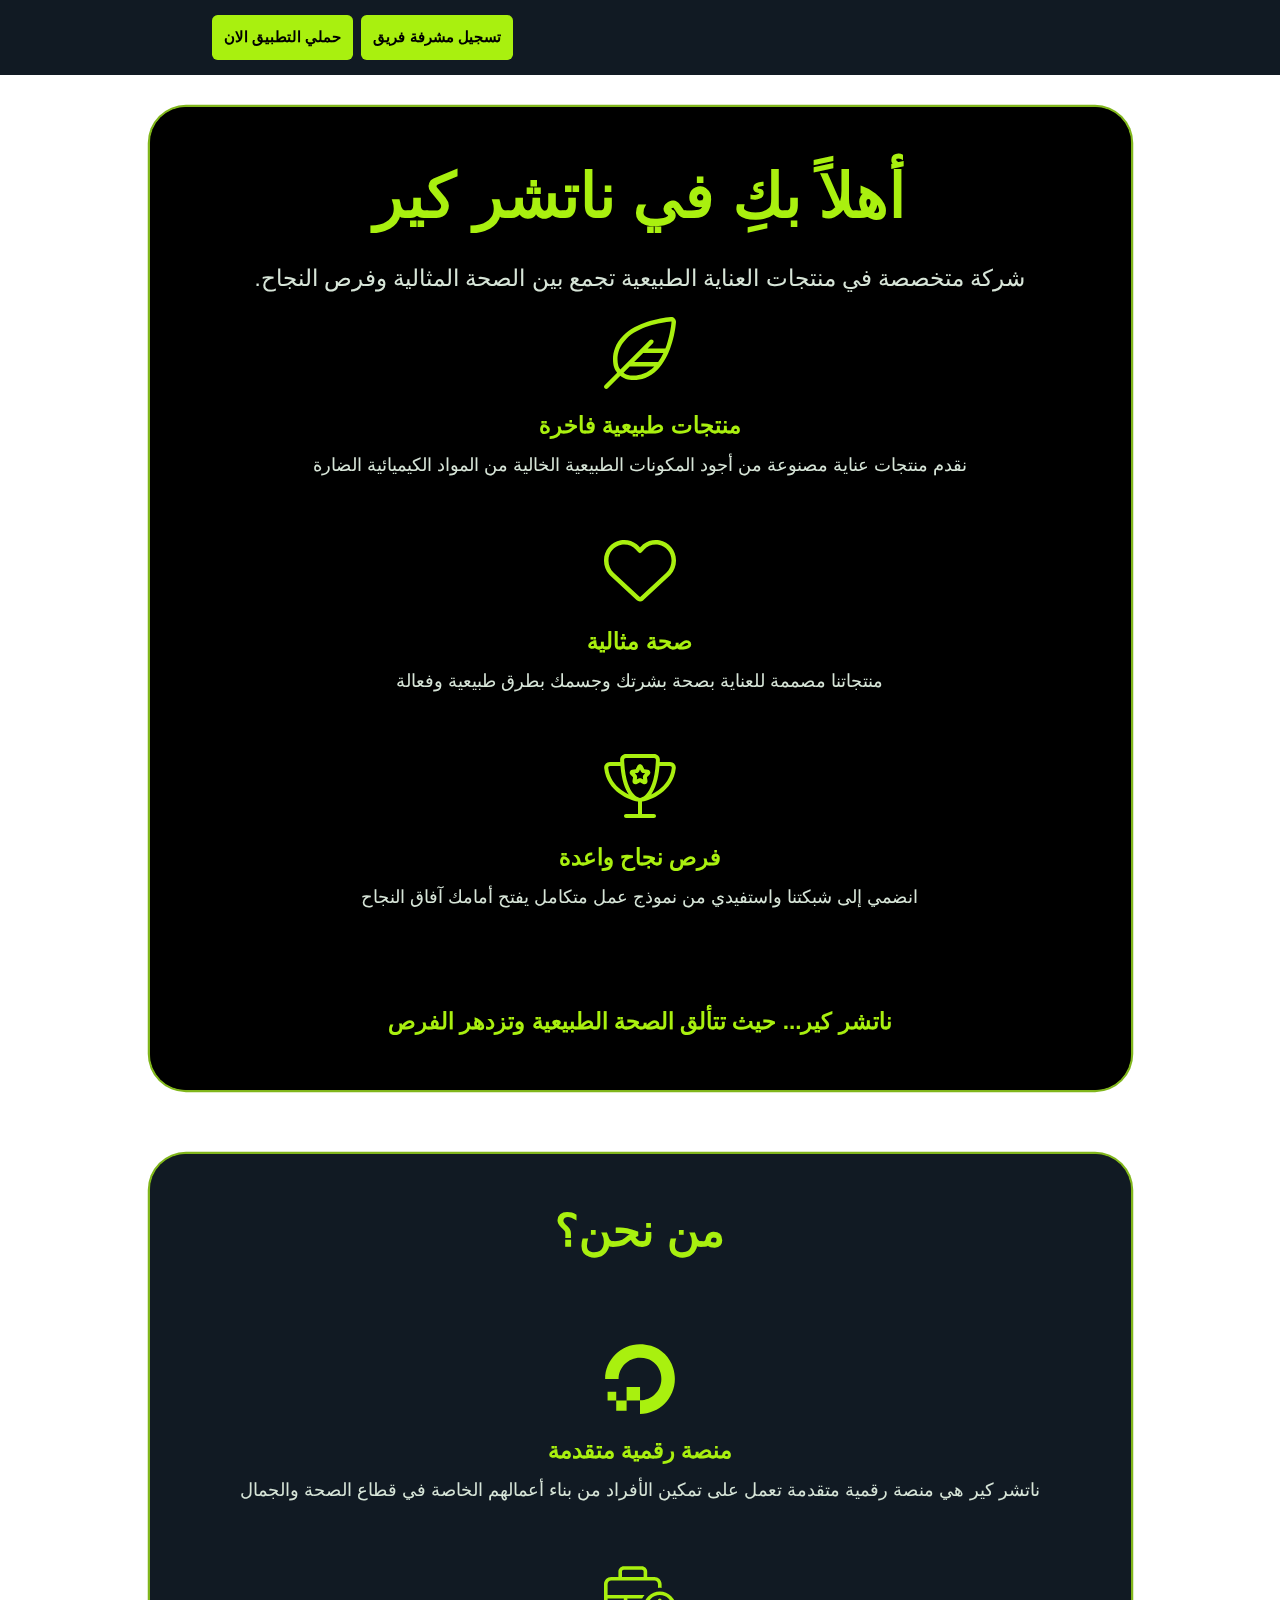
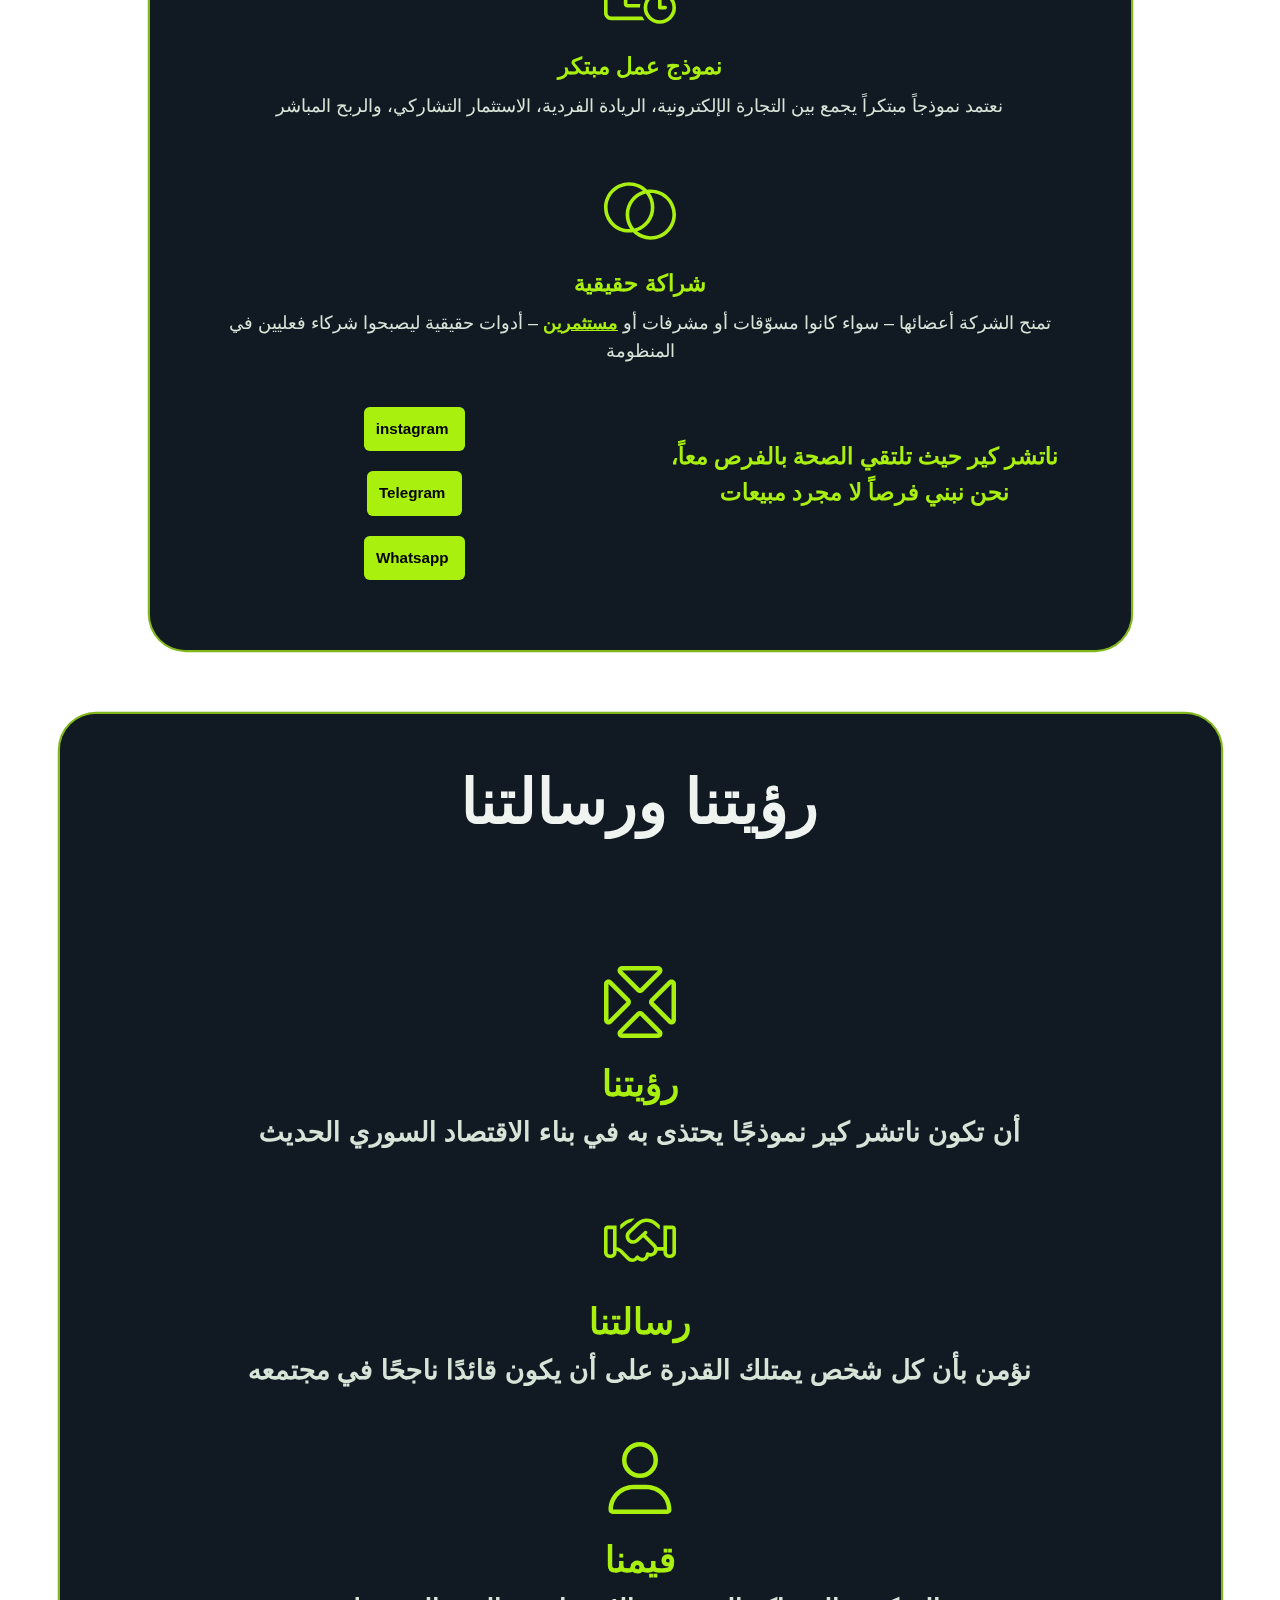
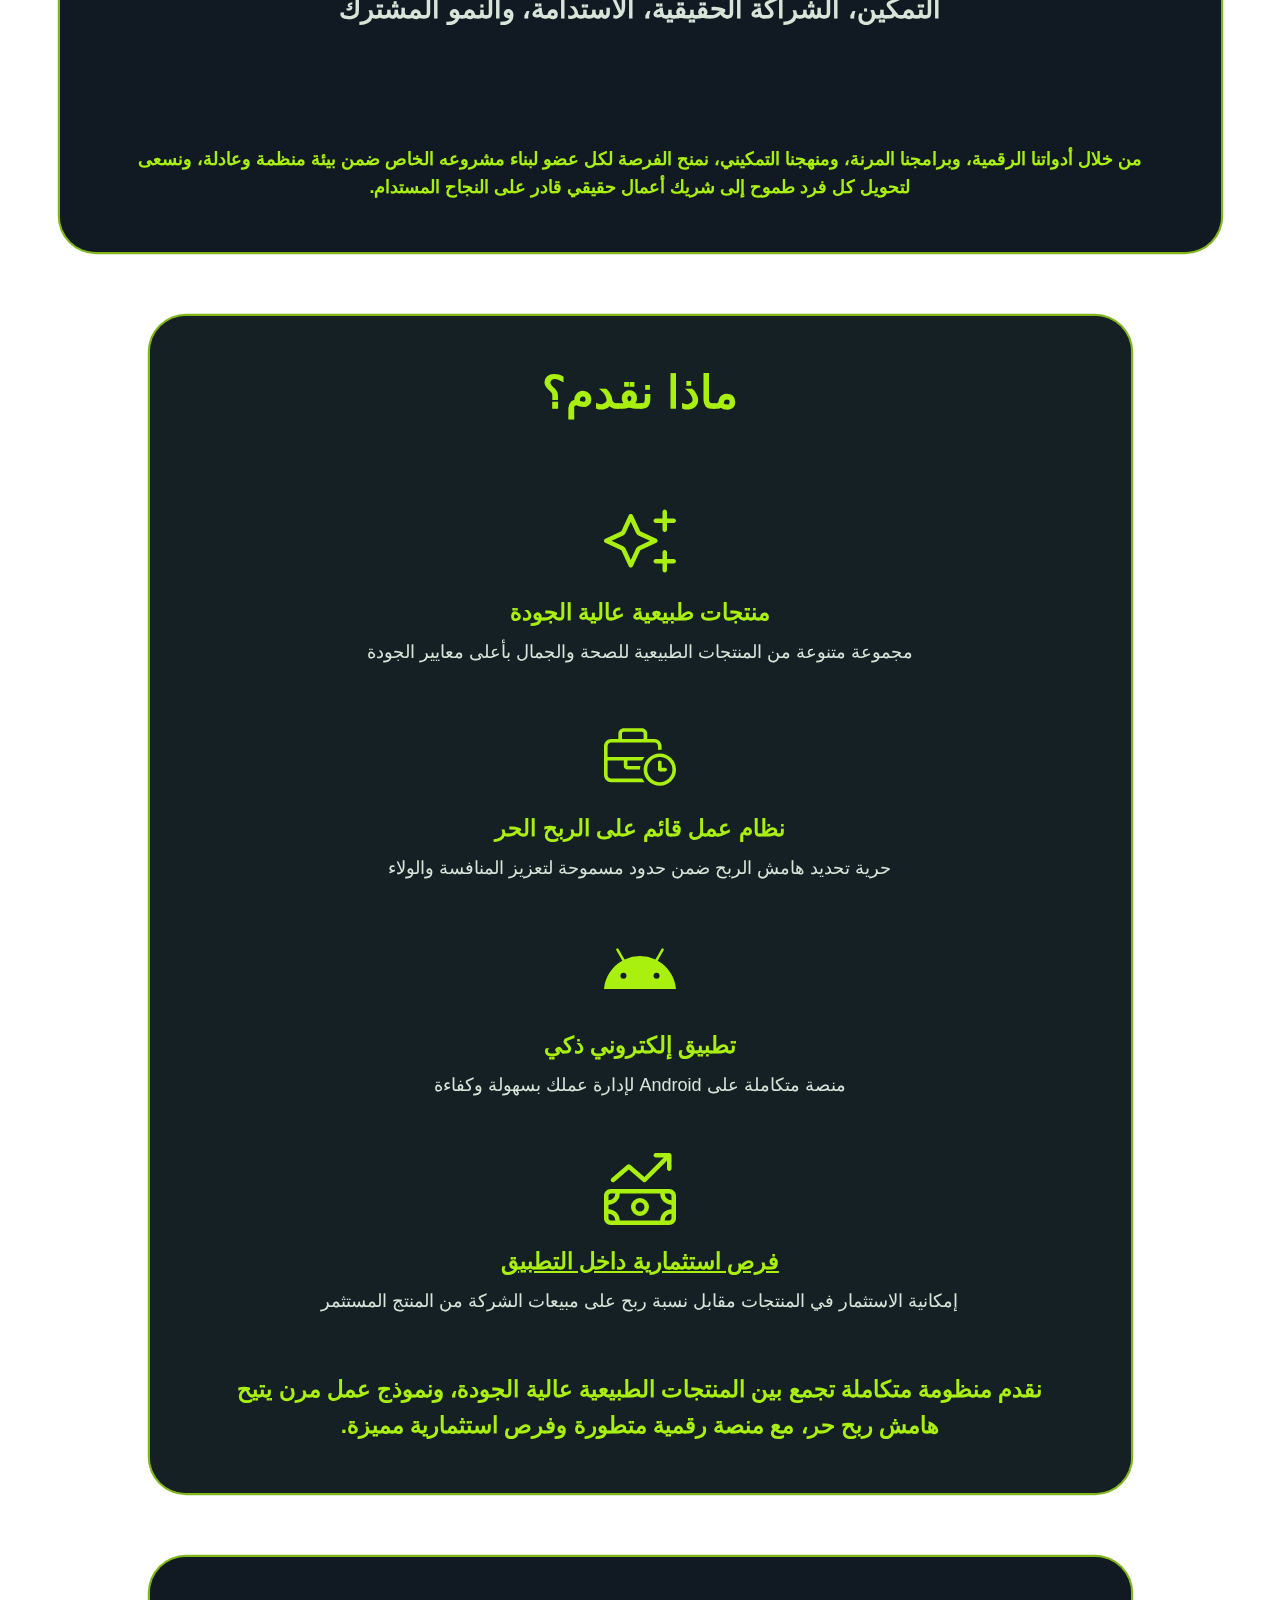
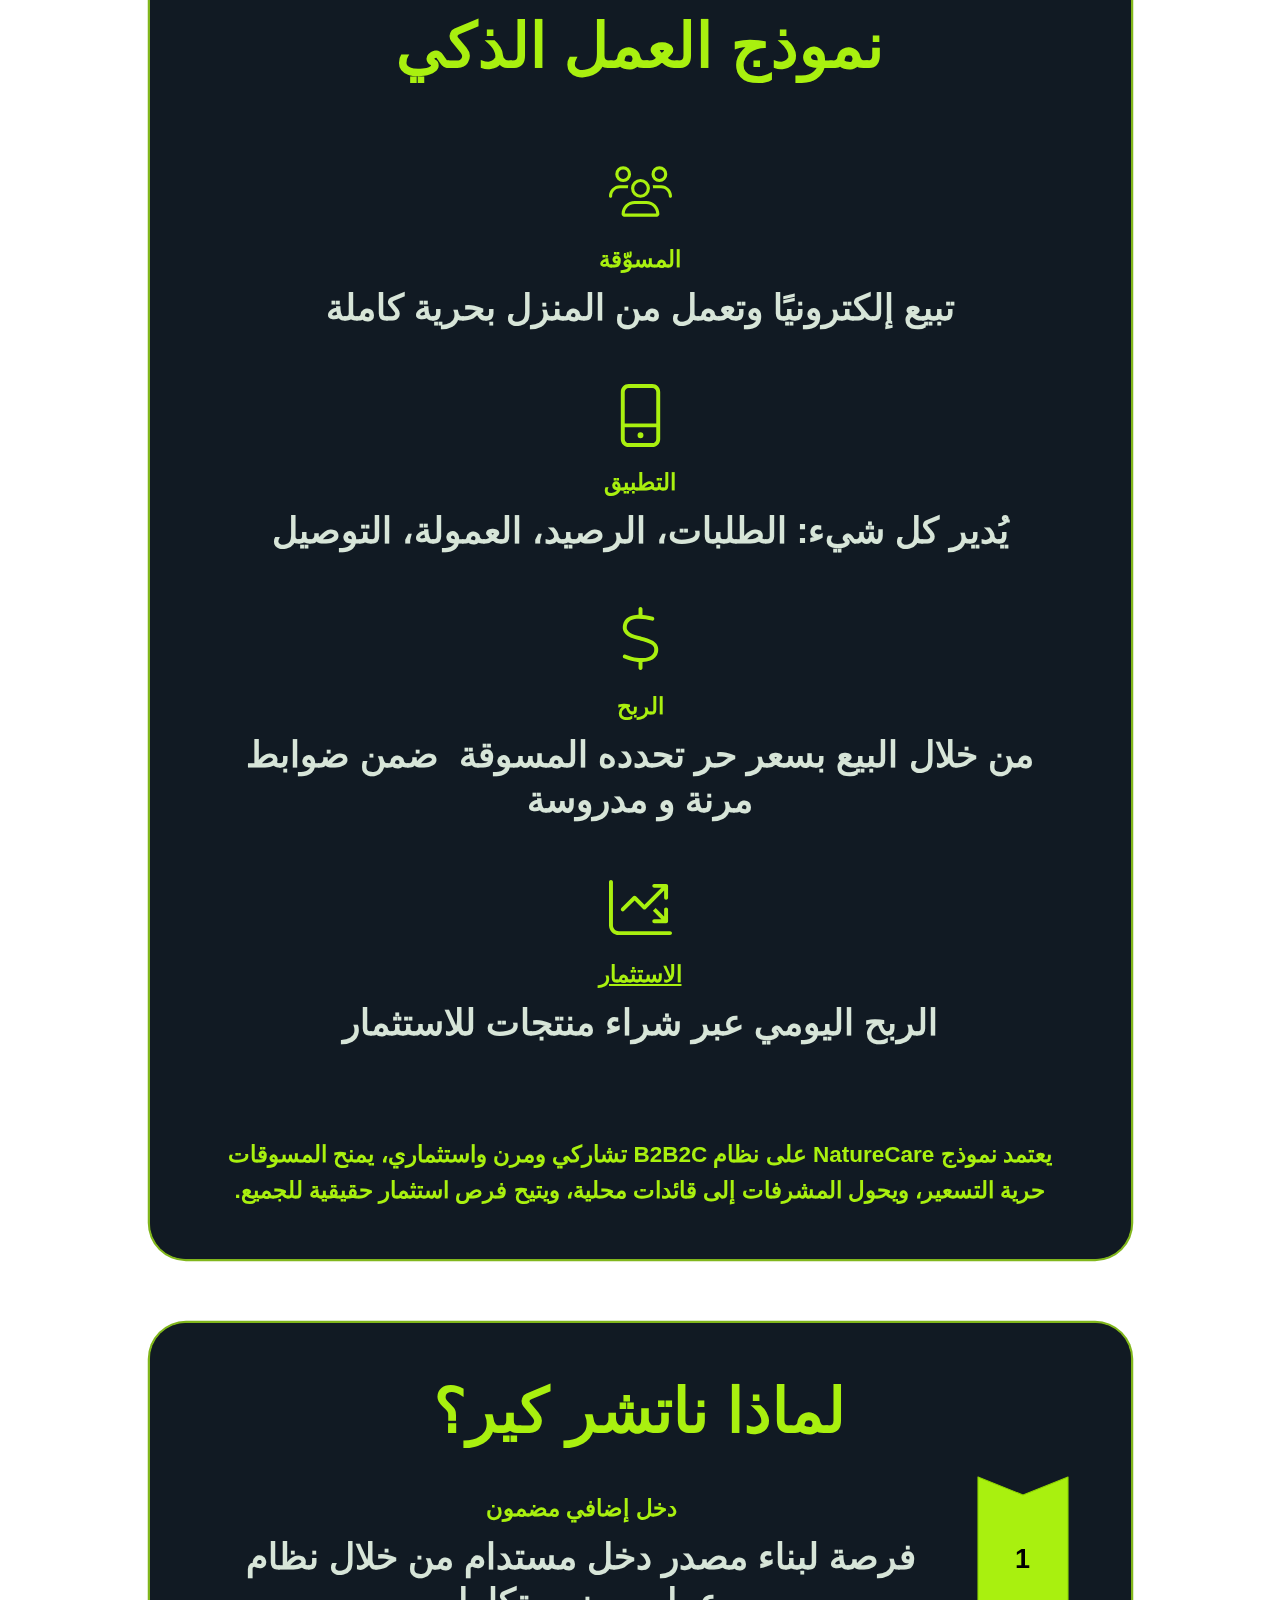
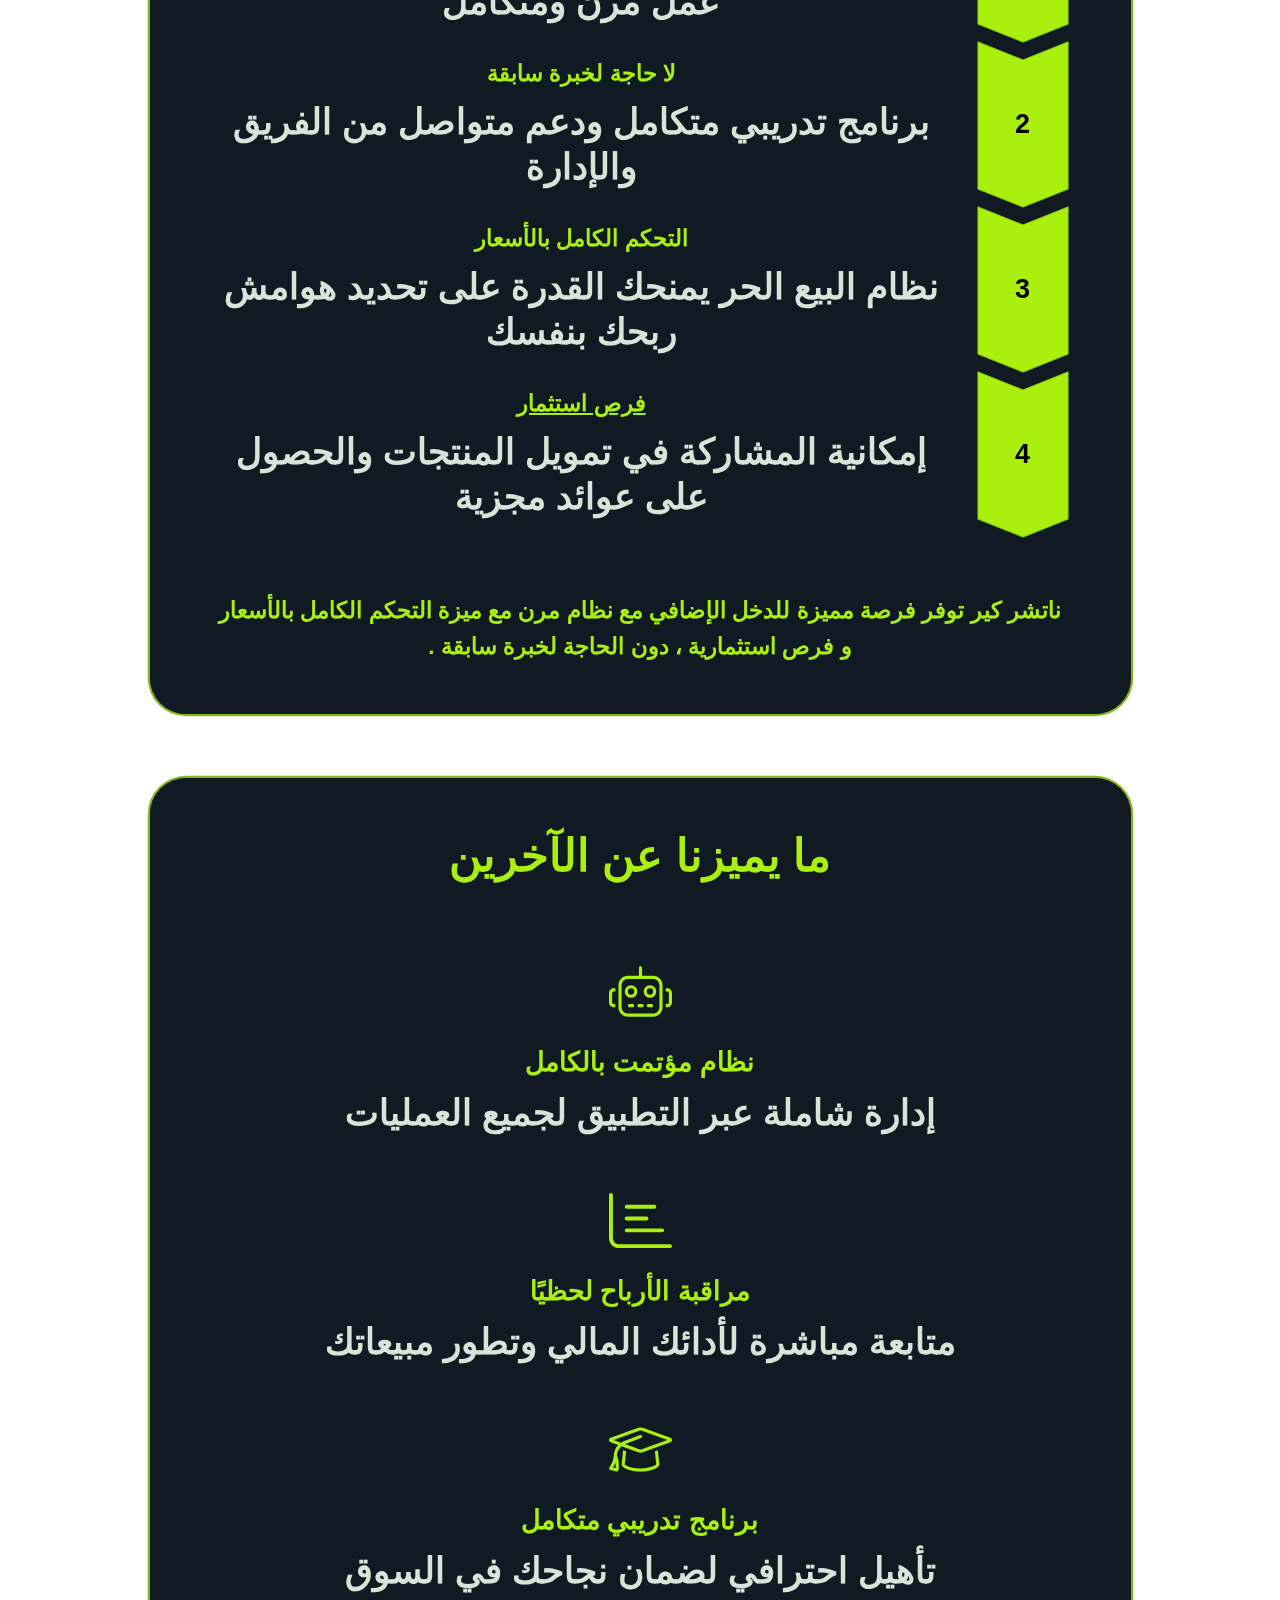
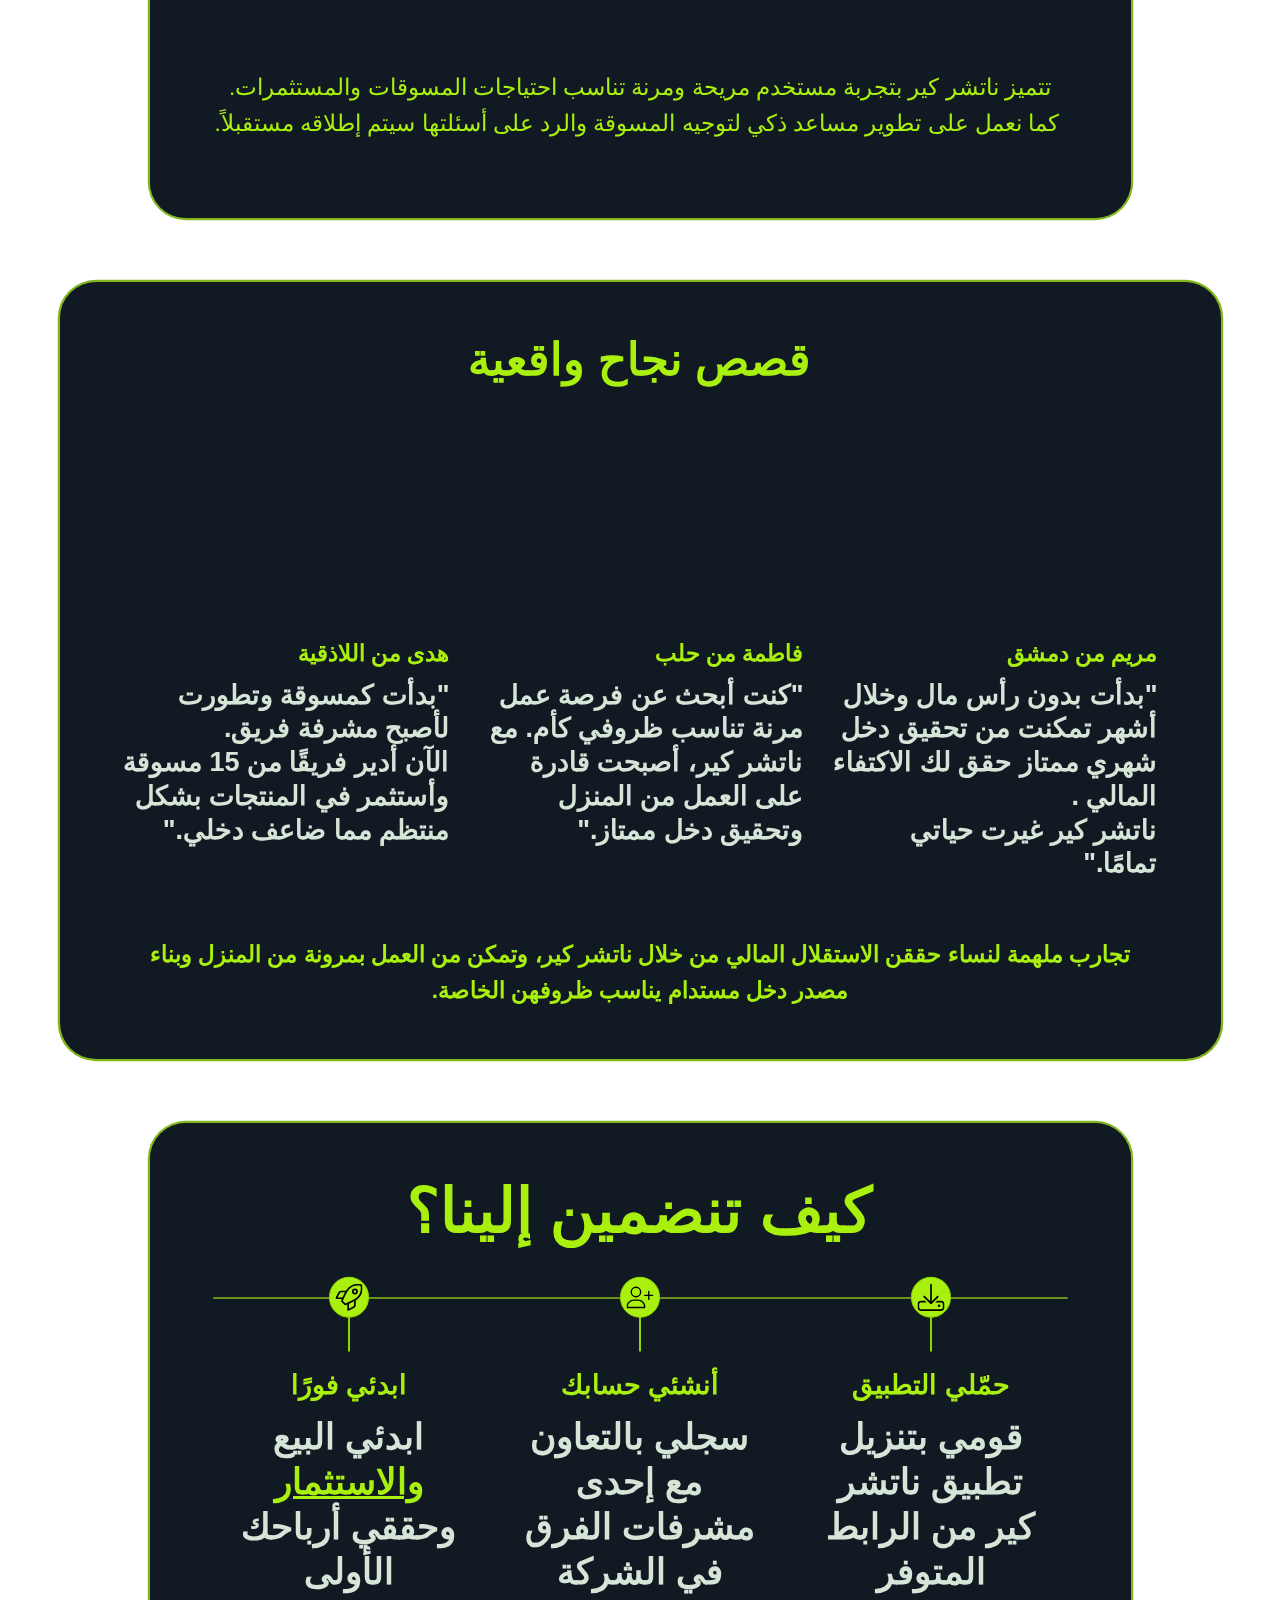
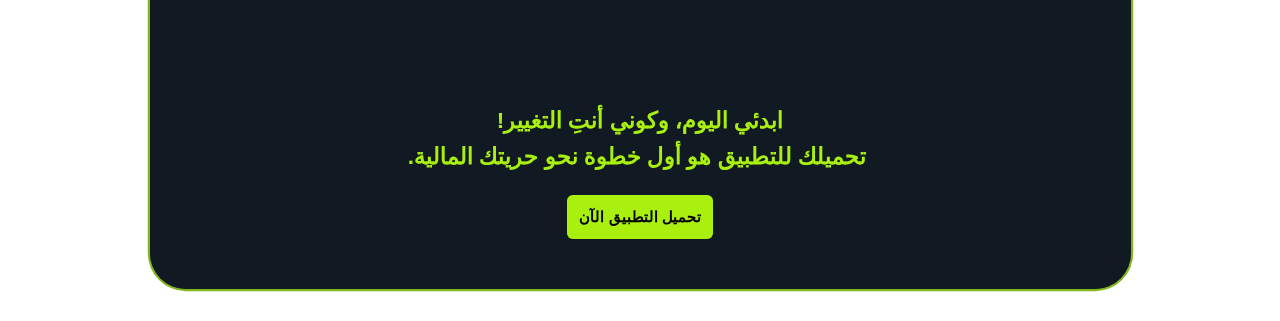
==== index.html @ 77c86c6b "Rename NatureCare_Responsive_Fixed_Final.html to index.html" ====
<!DOCTYPE html>

<!-- saved from url=(0024)https://nature-care.net/ -->
<html data-theme="light" style="--100vh: 100vh; color-scheme: light;"><head><meta content="text/html; charset=utf-8" http-equiv="Content-Type"/><meta content="width=device-width, initial-scale=1.0, maximum-scale=1.0, user-scalable=no" data-next-head="" name="viewport"/><link data-next-head="" href="./NatureCare - ناتشر كير_files/css2" rel="stylesheet"/><title data-next-head="">NatureCare  - ناتشر كير</title><meta content="index, follow" data-next-head="" name="robots"/><meta content="شركة متخصصة في منتجات العناية الطبيعية تجمع بين الصحة المثالية وفرص النجاح.

منتجات طبيعية فاخرة

نقدم منتجات عناية مصنوعة من أجود المكونات الطبيعية الخالية من المواد الكيميائية الضارة

صحة مثالية

منتجاتنا مصممة للعناية بصحة بشرتك وجسمك بطرق طبيعية وفعالة

فرص نجاح واعدة

انضمي إلى شبكتنا واستفيدي " data-next-head="" name="description"/><meta content="NatureCare  - ناتشر كير" data-next-head="" property="og:title"/><meta content="شركة متخصصة في منتجات العناية الطبيعية تجمع بين الصحة المثالية وفرص النجاح.

منتجات طبيعية فاخرة

نقدم منتجات عناية مصنوعة من أجود المكونات الطبيعية الخالية من المواد الكيميائية الضارة

صحة مثالية

منتجاتنا مصممة للعناية بصحة بشرتك وجسمك بطرق طبيعية وفعالة

فرص نجاح واعدة

انضمي إلى شبكتنا واستفيدي " data-next-head="" property="og:description"/><meta content="https://assets.api.gamma.app/sstqb5l8ogpw3cj/screenshots/40uvx90i151ajm7/9gh2bqgytr5b4yb/slide/k7mV3dPpMLEzJG2mvZFbk1BTehk" data-next-head="" property="og:image"/><meta content="NatureCare  - ناتشر كير" data-next-head="" property="twitter:title"/><meta content="شركة متخصصة في منتجات العناية الطبيعية تجمع بين الصحة المثالية وفرص النجاح.

منتجات طبيعية فاخرة

نقدم منتجات عناية مصنوعة من أجود المكونات الطبيعية الخالية من المواد الكيميائية الضارة

صحة مثالية

منتجاتنا مصممة للعناية بصحة بشرتك وجسمك بطرق طبيعية وفعالة

فرص نجاح واعدة

انضمي إلى شبكتنا واستفيدي " data-next-head="" property="twitter:description"/><meta content="https://assets.api.gamma.app/sstqb5l8ogpw3cj/screenshots/40uvx90i151ajm7/9gh2bqgytr5b4yb/slide/k7mV3dPpMLEzJG2mvZFbk1BTehk" data-next-head="" property="twitter:image"/><meta content="website" data-next-head="" property="og:type"/><meta content="summary_large_image" data-next-head="" name="twitter:card"/><link data-next-head="" href="https://cdn.gamma.app/sstqb5l8ogpw3cj/38f01bd3beac475eb8247a4f0121d1c1/original/1742305026982.png" rel="icon"/><link as="style" href="./NatureCare - ناتشر كير_files/7f33d02ee09c7ba7.css" rel="preload"/><link data-n-p="" href="./NatureCare - ناتشر كير_files/7f33d02ee09c7ba7.css" rel="stylesheet"/><link as="style" href="./NatureCare - ناتشر كير_files/c5909dc245a8df8d.css" rel="preload"/><link data-n-p="" href="./NatureCare - ناتشر كير_files/c5909dc245a8df8d.css" rel="stylesheet"/><noscript data-n-css=""></noscript><script defer="" nomodule="" src="./NatureCare - ناتشر كير_files/polyfills-42372ed130431b0a.js"></script><script defer="" src="./NatureCare - ناتشر كير_files/webpack-fe1b329b5da6af5c.js"></script><script defer="" src="./NatureCare - ناتشر كير_files/framework-89ee881bc4e530f4.js"></script><script defer="" src="./NatureCare - ناتشر كير_files/main-14b2affc53fb594b.js"></script><script defer="" src="./NatureCare - ناتشر كير_files/_app-0cba0bcf78ff4771.js"></script><script defer="" src="./NatureCare - ناتشر كير_files/5adc83ef-bcbc74c04583414c.js"></script><script defer="" src="./NatureCare - ناتشر كير_files/93656207-5677d3beff2cb01d.js"></script><script defer="" src="./NatureCare - ناتشر كير_files/69bd6bf3-88c746692a1d8773.js"></script><script defer="" src="./NatureCare - ناتشر كير_files/b4d7d80c-f8183bbf45a2850f.js"></script><script defer="" src="./NatureCare - ناتشر كير_files/ad54e6ef-a6648eb472cd12fa.js"></script><script defer="" src="./NatureCare - ناتشر كير_files/8c469d57-01270d564a0c2de6.js"></script><script defer="" src="./NatureCare - ناتشر كير_files/2edb282b-c727a725ba9cab5d.js"></script><script defer="" src="./NatureCare - ناتشر كير_files/998ccc15-d28324c84824644b.js"></script><script defer="" src="./NatureCare - ناتشر كير_files/b13ba9de-693ee4b2b0cb0b28.js"></script><script defer="" src="./NatureCare - ناتشر كير_files/91bbf309-e4e8e7894fa7581a.js"></script><script defer="" src="./NatureCare - ناتشر كير_files/b155a556-6148ef733345726d.js"></script><script defer="" src="./NatureCare - ناتشر كير_files/d08a6a05-cd94e662b24272fc.js"></script><script defer="" src="./NatureCare - ناتشر كير_files/9b583bcd-e94a9f27afcc219c.js"></script><script defer="" src="./NatureCare - ناتشر كير_files/1035ef44-a82a0e0646431fa5.js"></script><script defer="" src="./NatureCare - ناتشر كير_files/b779bb5e-2c5b28feb2f04471.js"></script><script defer="" src="./NatureCare - ناتشر كير_files/a29ae703-7accb437ac3a87e9.js"></script><script defer="" src="./NatureCare - ناتشر كير_files/4691-9a8af03f63d8a792.js"></script><script defer="" src="./NatureCare - ناتشر كير_files/4710-e19aabb96cf5cb80.js"></script><script defer="" src="./NatureCare - ناتشر كير_files/[docId]-b7d5fd0605b25c56.js"></script><script defer="" src="./NatureCare - ناتشر كير_files/_buildManifest.js"></script><script defer="" src="./NatureCare - ناتشر كير_files/_ssgManifest.js"></script><style data-emotion="css-global zfqb5a animation-1sld7a4 animation-16z1uo4 animation-1sld7a4 animation-16z1uo4 animation-1sld7a4 animation-16z1uo4 animation-1sld7a4 animation-16z1uo4 animation-yjfgth animation-1sld7a4 animation-16z1uo4" data-s="">.card-content{height:100%;outline-width:0px;line-height:var(--line-height-body);letter-spacing:var(--letter-spacing-body);--block-margin:1.125em;--grid-border:1px;--grid-padding:1.22em;}.card-content.is-focused .is-empty [data-placeholder]::after{content:attr(data-placeholder);position:absolute;top:0px;opacity:0.25;pointer-events:none;left:0px;width:100%;color:var(--heading-color);line-clamp:1px;text-overflow:ellipsis;overflow:hidden;box-orient:vertical;word-break:break-all;height:100%;white-space:nowrap;}.card-content.is-focused .is-empty [data-multiline-placeholder]{position:relative;}.card-content.is-focused .is-empty [data-multiline-placeholder]::after{content:attr(data-multiline-placeholder);position:relative;top:0px;opacity:0.25;pointer-events:none;left:0px;width:100%;color:inherit;line-clamp:0;text-overflow:ellipsis;overflow:hidden;box-orient:vertical;word-break:normal;height:100%;white-space:normal;}.card-content.is-focused .is-empty [data-multiline-placeholder] >[data-node-view-content-inner]{position:absolute;width:100%;min-height:1em;}.card-content.is-dark .block-blockquote blockquote{border-left-color:var(--accent-color);}.card-content.is-dark mark.highlight{color:var(--chakra-colors-black);background-color:var(--highlight-color);}.card-content.is-dark mark.highlight[variant="gray"]{background-color:#999999;}.card-content.is-dark mark.highlight[variant="red"]{background-color:#EB5252;}.card-content.is-dark mark.highlight[variant="orange"]{background-color:#DD8404;}.card-content.is-dark mark.highlight[variant="yellow"]{background-color:#CAAD07;}.card-content.is-dark mark.highlight[variant="green"]{background-color:#50BD3D;}.card-content.is-dark mark.highlight[variant="blue"]{background-color:#85BAFA;}.card-content.is-dark mark.highlight[variant="purple"]{background-color:#B1A0F8;}.card-content.is-dark mark.highlight[variant="primary"]{background-color:#856E01;}.card-content.is-dark mark.highlight[variant="secondary"]{background-color:#952222;}.card-content.is-dark mark.highlight[variant="tertiary"]{background-color:#257D04;}.card-content.is-dark span.textColor{color:var(--text-color, var(--body-color));}.card-content.is-dark span.textColor[variant="gray"]{--text-color:#AFAFAF;}.card-content.is-dark span.textColor[variant="red"]{--text-color:#EF8784;}.card-content.is-dark span.textColor[variant="orange"]{--text-color:#F5C274;}.card-content.is-dark span.textColor[variant="yellow"]{--text-color:#F5F380;}.card-content.is-dark span.textColor[variant="green"]{--text-color:#8CE29F;}.card-content.is-dark span.textColor[variant="blue"]{--text-color:#8DD4FB;}.card-content.is-dark span.textColor[variant="purple"]{--text-color:#A08CF8;}.card-content.is-dark .block-numbered[data-text-color="gray"] li::before{--list-marker-text-color:#AFAFAF;}.card-content.is-dark .block-numbered[data-text-color="red"] li::before{--list-marker-text-color:#EF8784;}.card-content.is-dark .block-numbered[data-text-color="orange"] li::before{--list-marker-text-color:#F5C274;}.card-content.is-dark .block-numbered[data-text-color="yellow"] li::before{--list-marker-text-color:#F5F380;}.card-content.is-dark .block-numbered[data-text-color="green"] li::before{--list-marker-text-color:#8CE29F;}.card-content.is-dark .block-numbered[data-text-color="blue"] li::before{--list-marker-text-color:#8DD4FB;}.card-content.is-dark .block-numbered[data-text-color="purple"] li::before{--list-marker-text-color:#A08CF8;}.card-content.is-dark .block-numbered li::before{color:var(--list-marker-text-color, var(--body-color));}.card-content.is-dark .block-bullet[data-text-color="gray"] li::marker{--list-marker-text-color:#AFAFAF;}.card-content.is-dark .block-bullet[data-text-color="red"] li::marker{--list-marker-text-color:#EF8784;}.card-content.is-dark .block-bullet[data-text-color="orange"] li::marker{--list-marker-text-color:#F5C274;}.card-content.is-dark .block-bullet[data-text-color="yellow"] li::marker{--list-marker-text-color:#F5F380;}.card-content.is-dark .block-bullet[data-text-color="green"] li::marker{--list-marker-text-color:#8CE29F;}.card-content.is-dark .block-bullet[data-text-color="blue"] li::marker{--list-marker-text-color:#8DD4FB;}.card-content.is-dark .block-bullet[data-text-color="purple"] li::marker{--list-marker-text-color:#A08CF8;}.card-content.is-dark .block-bullet li::marker{color:var(--list-marker-text-color, var(--body-color));}.card-content .block-card.expandable-node-selected .expandable-selected{-webkit-animation:animation-16z1uo4 3000ms ease-in-out forwards;animation:animation-16z1uo4 3000ms ease-in-out forwards;}.card-content .block-card.expandable-node-reset .expandable-selected{-webkit-animation:animation-1sld7a4;animation:animation-1sld7a4;}.card-content .block{margin-top:var(--block-margin);margin-bottom:var(--block-margin);font-family:var(--body-font);font-weight:var(--body-font-weight);color:var(--body-color);}.card-content.is-nested{display:grid;-webkit-animation:animation-yjfgth 225ms ease-out forwards;animation:animation-yjfgth 225ms ease-out forwards;}.card-content.is-full-width .block.is-full-width{width:var(--full-width);position:relative;left:50%;-webkit-transform:translateX(-50%);-moz-transform:translateX(-50%);-ms-transform:translateX(-50%);transform:translateX(-50%);}.card-content [data-node-view-content-inner="cardLayoutItem"] >.first-block,.card-content [data-node-view-content-inner="card"] >.first-block{margin-top:0em;}.card-content [data-node-view-content-inner="cardLayoutItem"] >.last-block,.card-content [data-node-view-content-inner="card"] >.last-block{margin-bottom:0em;}.card-content a.link{color:var(--text-color, var(--link-color));cursor:pointer;font-weight:var(--chakra-fontWeights-bold);-webkit-text-decoration:underline;text-decoration:underline;}.card-content a.link[href=""]{text-decoration-style:dashed;}.card-content a.link:hover{color:var(--text-color, var(--link-color-hover));}.card-content a.link:active{color:var(--text-color, var(--link-color-hover));}.card-content .block-toggle.expandable-node-selected .toggle{-webkit-animation:animation-16z1uo4 3000ms ease-in-out forwards;animation:animation-16z1uo4 3000ms ease-in-out forwards;}.card-content .block-toggle.expandable-node-reset .toggle{-webkit-animation:animation-1sld7a4;animation:animation-1sld7a4;}.card-content .block-toggle [data-open="false"] [data-node-view-content-inner="toggle"] >:not(:first-child){display:none;}.card-content mark.highlight{color:var(--chakra-colors-black);--link-color:black;background-color:var(--highlight-color);border-radius:0.125em;-webkit-padding-start:.05em;padding-inline-start:.05em;-webkit-padding-end:.05em;padding-inline-end:.05em;-webkit-margin-start:-.05em;margin-inline-start:-.05em;-webkit-margin-end:-.05em;margin-inline-end:-.05em;-webkit-box-decoration-break:clone;box-decoration-break:clone;}.card-content mark.highlight[variant="gray"]{background-color:#D6D6D6;}.card-content mark.highlight[variant="red"]{background-color:#FFBDBD;}.card-content mark.highlight[variant="orange"]{background-color:#F8CB96;}.card-content mark.highlight[variant="yellow"]{background-color:#FBEB8F;}.card-content mark.highlight[variant="green"]{background-color:#C9FDCB;}.card-content mark.highlight[variant="blue"]{background-color:#D1E5FD;}.card-content mark.highlight[variant="purple"]{background-color:#D5CCFB;}.card-content mark.highlight[variant="primary"]{background-color:#FFD300;}.card-content mark.highlight[variant="secondary"]{background-color:#FF7979;}.card-content mark.highlight[variant="tertiary"]{background-color:#A9FF8B;}.card-content span.textColor{color:var(--text-color, var(--body-color));}.card-content span.textColor[variant="gray"]{--text-color:#7A7A7A;}.card-content span.textColor[variant="red"]{--text-color:#EB0000;}.card-content span.textColor[variant="orange"]{--text-color:#BD6F00;}.card-content span.textColor[variant="yellow"]{--text-color:#B29500;}.card-content span.textColor[variant="green"]{--text-color:#008545;}.card-content span.textColor[variant="blue"]{--text-color:#006ED6;}.card-content span.textColor[variant="purple"]{--text-color:#7B57FF;}.card-content .block-numbered[data-text-color="gray"] li::before{--list-marker-text-color:#7A7A7A;}.card-content .block-numbered[data-text-color="red"] li::before{--list-marker-text-color:#EB0000;}.card-content .block-numbered[data-text-color="orange"] li::before{--list-marker-text-color:#BD6F00;}.card-content .block-numbered[data-text-color="yellow"] li::before{--list-marker-text-color:#B29500;}.card-content .block-numbered[data-text-color="green"] li::before{--list-marker-text-color:#008545;}.card-content .block-numbered[data-text-color="blue"] li::before{--list-marker-text-color:#006ED6;}.card-content .block-numbered[data-text-color="purple"] li::before{--list-marker-text-color:#7B57FF;}.card-content .block-numbered li::before{color:var(--list-marker-text-color, var(--body-color));}.card-content .block-bullet[data-text-color="gray"] li::marker{--list-marker-text-color:#7A7A7A;}.card-content .block-bullet[data-text-color="red"] li::marker{--list-marker-text-color:#EB0000;}.card-content .block-bullet[data-text-color="orange"] li::marker{--list-marker-text-color:#BD6F00;}.card-content .block-bullet[data-text-color="yellow"] li::marker{--list-marker-text-color:#B29500;}.card-content .block-bullet[data-text-color="green"] li::marker{--list-marker-text-color:#008545;}.card-content .block-bullet[data-text-color="blue"] li::marker{--list-marker-text-color:#006ED6;}.card-content .block-bullet[data-text-color="purple"] li::marker{--list-marker-text-color:#7B57FF;}.card-content .block-bullet li::marker{color:var(--list-marker-text-color, var(--body-color));}.card-content .block-bullet,.card-content .block-numbered,.card-content .block-todo{margin:0px;margin-bottom:0.35em;text-align:start;}.card-content .block-bullet.first-block,.card-content .block-numbered.first-block,.card-content .block-todo.first-block{margin-top:0.35em;}.card-content ol.block-numbered{list-style:none;}.card-content .block-todo{list-style:none;}.card-content .block-todo label.chakra-checkbox{pointer-events:none;}.card-content .block-todo label.chakra-checkbox .chakra-checkbox__control{pointer-events:auto;width:1em;height:1em;top:0.3em;position:relative;border-radius:var(--box-border-radius);border-color:var(--link-color);border-width:0.125em;}.card-content .block-todo label.chakra-checkbox .chakra-checkbox__control[data-checked]{background-color:var(--link-color);color:var(--body-color-inverted);}.card-content .block-todo label.chakra-checkbox .chakra-checkbox__control svg{font-size:0.5em;}.card-content .block-bullet li,.card-content .block-todo li{position:relative;}.card-content ol.block-numbered[indent="0"] li[data-node-view-content]{-webkit-margin-start:calc(1 * 1.6em);margin-inline-start:calc(1 * 1.6em);position:relative;}.card-content ol.block-numbered[indent="0"] li[data-node-view-content]::before{position:absolute;inset-inline-start:-1.6em;content:attr(data-list-counter) ".";}.card-content ol.block-numbered[indent="1"] li[data-node-view-content]{-webkit-margin-start:calc(2 * 1.6em);margin-inline-start:calc(2 * 1.6em);position:relative;}.card-content ol.block-numbered[indent="1"] li[data-node-view-content]::before{position:absolute;inset-inline-start:-1.6em;content:attr(data-list-counter) ".";}.card-content ol.block-numbered[indent="2"] li[data-node-view-content]{-webkit-margin-start:calc(3 * 1.6em);margin-inline-start:calc(3 * 1.6em);position:relative;}.card-content ol.block-numbered[indent="2"] li[data-node-view-content]::before{position:absolute;inset-inline-start:-1.6em;content:attr(data-list-counter) ".";}.card-content ol.block-numbered[indent="3"] li[data-node-view-content]{-webkit-margin-start:calc(4 * 1.6em);margin-inline-start:calc(4 * 1.6em);position:relative;}.card-content ol.block-numbered[indent="3"] li[data-node-view-content]::before{position:absolute;inset-inline-start:-1.6em;content:attr(data-list-counter) ".";}.card-content ol.block-numbered[indent="4"] li[data-node-view-content]{-webkit-margin-start:calc(5 * 1.6em);margin-inline-start:calc(5 * 1.6em);position:relative;}.card-content ol.block-numbered[indent="4"] li[data-node-view-content]::before{position:absolute;inset-inline-start:-1.6em;content:attr(data-list-counter) ".";}.card-content ol.block-numbered[indent="5"] li[data-node-view-content]{-webkit-margin-start:calc(6 * 1.6em);margin-inline-start:calc(6 * 1.6em);position:relative;}.card-content ol.block-numbered[indent="5"] li[data-node-view-content]::before{position:absolute;inset-inline-start:-1.6em;content:attr(data-list-counter) ".";}.card-content ol.block-numbered[indent="6"] li[data-node-view-content]{-webkit-margin-start:calc(7 * 1.6em);margin-inline-start:calc(7 * 1.6em);position:relative;}.card-content ol.block-numbered[indent="6"] li[data-node-view-content]::before{position:absolute;inset-inline-start:-1.6em;content:attr(data-list-counter) ".";}.card-content ol.block-numbered[indent="7"] li[data-node-view-content]{-webkit-margin-start:calc(8 * 1.6em);margin-inline-start:calc(8 * 1.6em);position:relative;}.card-content ol.block-numbered[indent="7"] li[data-node-view-content]::before{position:absolute;inset-inline-start:-1.6em;content:attr(data-list-counter) ".";}.card-content ol.block-numbered[indent="8"] li[data-node-view-content]{-webkit-margin-start:calc(9 * 1.6em);margin-inline-start:calc(9 * 1.6em);position:relative;}.card-content ol.block-numbered[indent="8"] li[data-node-view-content]::before{position:absolute;inset-inline-start:-1.6em;content:attr(data-list-counter) ".";}.card-content ul.block-bullet[indent="0"] li[data-node-view-content]{list-style:disc;-webkit-padding-start:0.4em;padding-inline-start:0.4em;-webkit-margin-start:calc(1 * 1.6em - 0.4em);margin-inline-start:calc(1 * 1.6em - 0.4em);}.card-content ul.block-bullet[indent="0"] li[data-node-view-content]::after{-webkit-padding-start:0.4em;padding-inline-start:0.4em;}.card-content ul.block-todo[indent="0"] li.todo{-webkit-margin-start:calc(1 * 1.6em);margin-inline-start:calc(1 * 1.6em);list-style:none;}.card-content ul.block-todo[indent="0"] .chakra-checkbox__control{inset-inline-start:-1.6em;}.card-content ul.block-bullet[indent="1"] li[data-node-view-content]{list-style:circle;-webkit-padding-start:0.4em;padding-inline-start:0.4em;-webkit-margin-start:calc(2 * 1.6em - 0.4em);margin-inline-start:calc(2 * 1.6em - 0.4em);}.card-content ul.block-bullet[indent="1"] li[data-node-view-content]::after{-webkit-padding-start:0.4em;padding-inline-start:0.4em;}.card-content ul.block-todo[indent="1"] li.todo{-webkit-margin-start:calc(2 * 1.6em);margin-inline-start:calc(2 * 1.6em);list-style:none;}.card-content ul.block-todo[indent="1"] .chakra-checkbox__control{inset-inline-start:-1.6em;}.card-content ul.block-bullet[indent="2"] li[data-node-view-content]{list-style:square;-webkit-padding-start:0.4em;padding-inline-start:0.4em;-webkit-margin-start:calc(3 * 1.6em - 0.4em);margin-inline-start:calc(3 * 1.6em - 0.4em);}.card-content ul.block-bullet[indent="2"] li[data-node-view-content]::after{-webkit-padding-start:0.4em;padding-inline-start:0.4em;}.card-content ul.block-todo[indent="2"] li.todo{-webkit-margin-start:calc(3 * 1.6em);margin-inline-start:calc(3 * 1.6em);list-style:none;}.card-content ul.block-todo[indent="2"] .chakra-checkbox__control{inset-inline-start:-1.6em;}.card-content ul.block-bullet[indent="3"] li[data-node-view-content]{list-style:disc;-webkit-padding-start:0.4em;padding-inline-start:0.4em;-webkit-margin-start:calc(4 * 1.6em - 0.4em);margin-inline-start:calc(4 * 1.6em - 0.4em);}.card-content ul.block-bullet[indent="3"] li[data-node-view-content]::after{-webkit-padding-start:0.4em;padding-inline-start:0.4em;}.card-content ul.block-todo[indent="3"] li.todo{-webkit-margin-start:calc(4 * 1.6em);margin-inline-start:calc(4 * 1.6em);list-style:none;}.card-content ul.block-todo[indent="3"] .chakra-checkbox__control{inset-inline-start:-1.6em;}.card-content ul.block-bullet[indent="4"] li[data-node-view-content]{list-style:circle;-webkit-padding-start:0.4em;padding-inline-start:0.4em;-webkit-margin-start:calc(5 * 1.6em - 0.4em);margin-inline-start:calc(5 * 1.6em - 0.4em);}.card-content ul.block-bullet[indent="4"] li[data-node-view-content]::after{-webkit-padding-start:0.4em;padding-inline-start:0.4em;}.card-content ul.block-todo[indent="4"] li.todo{-webkit-margin-start:calc(5 * 1.6em);margin-inline-start:calc(5 * 1.6em);list-style:none;}.card-content ul.block-todo[indent="4"] .chakra-checkbox__control{inset-inline-start:-1.6em;}.card-content ul.block-bullet[indent="5"] li[data-node-view-content]{list-style:square;-webkit-padding-start:0.4em;padding-inline-start:0.4em;-webkit-margin-start:calc(6 * 1.6em - 0.4em);margin-inline-start:calc(6 * 1.6em - 0.4em);}.card-content ul.block-bullet[indent="5"] li[data-node-view-content]::after{-webkit-padding-start:0.4em;padding-inline-start:0.4em;}.card-content ul.block-todo[indent="5"] li.todo{-webkit-margin-start:calc(6 * 1.6em);margin-inline-start:calc(6 * 1.6em);list-style:none;}.card-content ul.block-todo[indent="5"] .chakra-checkbox__control{inset-inline-start:-1.6em;}.card-content ul.block-bullet[indent="6"] li[data-node-view-content]{list-style:disc;-webkit-padding-start:0.4em;padding-inline-start:0.4em;-webkit-margin-start:calc(7 * 1.6em - 0.4em);margin-inline-start:calc(7 * 1.6em - 0.4em);}.card-content ul.block-bullet[indent="6"] li[data-node-view-content]::after{-webkit-padding-start:0.4em;padding-inline-start:0.4em;}.card-content ul.block-todo[indent="6"] li.todo{-webkit-margin-start:calc(7 * 1.6em);margin-inline-start:calc(7 * 1.6em);list-style:none;}.card-content ul.block-todo[indent="6"] .chakra-checkbox__control{inset-inline-start:-1.6em;}.card-content ul.block-bullet[indent="7"] li[data-node-view-content]{list-style:circle;-webkit-padding-start:0.4em;padding-inline-start:0.4em;-webkit-margin-start:calc(8 * 1.6em - 0.4em);margin-inline-start:calc(8 * 1.6em - 0.4em);}.card-content ul.block-bullet[indent="7"] li[data-node-view-content]::after{-webkit-padding-start:0.4em;padding-inline-start:0.4em;}.card-content ul.block-todo[indent="7"] li.todo{-webkit-margin-start:calc(8 * 1.6em);margin-inline-start:calc(8 * 1.6em);list-style:none;}.card-content ul.block-todo[indent="7"] .chakra-checkbox__control{inset-inline-start:-1.6em;}.card-content ul.block-bullet[indent="8"] li[data-node-view-content]{list-style:square;-webkit-padding-start:0.4em;padding-inline-start:0.4em;-webkit-margin-start:calc(9 * 1.6em - 0.4em);margin-inline-start:calc(9 * 1.6em - 0.4em);}.card-content ul.block-bullet[indent="8"] li[data-node-view-content]::after{-webkit-padding-start:0.4em;padding-inline-start:0.4em;}.card-content ul.block-todo[indent="8"] li.todo{-webkit-margin-start:calc(9 * 1.6em);margin-inline-start:calc(9 * 1.6em);list-style:none;}.card-content ul.block-todo[indent="8"] .chakra-checkbox__control{inset-inline-start:-1.6em;}.card-content math-display{font-size:1.125em;}.card-content math-display .katex{white-space:normal;}.card-content math-inline.ProseMirror-selectednode{margin-top:-0.25em;margin-bottom:-0.25em;}.card-content math-display.ProseMirror-selectednode,.card-content math-inline.ProseMirror-selectednode{box-shadow:var(--chakra-shadows-outline);border-radius:var(--box-border-radius);background-color:var(--chakra-colors-gray-100);padding:.25em;-webkit-margin-start:3px;margin-inline-start:3px;-webkit-margin-end:3px;margin-inline-end:3px;}.card-content math-display.ProseMirror-selectednode .math-src,.card-content math-inline.ProseMirror-selectednode .math-src{color:var(--chakra-colors-gray-700);}.card-content .block-codeBlock pre{font-family:var(--chakra-fonts-mono);font-size:0.85em;color:var(--body-color);background:var(--accent-color-background-muted);border-radius:var(--box-border-radius);overflow:hidden;}@media screen and (min-width: 30em){.card-content .block-codeBlock pre{font-size:1em;}}@media print{.card-content .block-codeBlock pre{font-size:1em;}}.card-content .block-codeBlock pre code{display:block;padding:.75em 1em;}.card-content code{background-color:var(--accent-color-background-muted);color:var(--body-color);border-radius:0.125em;-webkit-padding-start:.05em;padding-inline-start:.05em;-webkit-padding-end:.05em;padding-inline-end:.05em;-webkit-margin-start:-.05em;margin-inline-start:-.05em;-webkit-margin-end:-.05em;margin-inline-end:-.05em;-webkit-box-decoration-break:clone;box-decoration-break:clone;}.card-content .block-blockquote blockquote{padding-left:1.5em;}.card-content .block-embed.expandable-node-selected .embed-preview,.card-content .block-video.expandable-node-selected .embed-preview,.card-content .block-embed.expandable-node-selected .embed-viewer,.card-content .block-video.expandable-node-selected .embed-viewer,.card-content .block-embed.expandable-node-selected .video-player,.card-content .block-video.expandable-node-selected .video-player{-webkit-animation:animation-16z1uo4 3000ms ease-in-out forwards;animation:animation-16z1uo4 3000ms ease-in-out forwards;}.card-content .block-embed.expandable-node-reset .embed-preview,.card-content .block-video.expandable-node-reset .embed-preview,.card-content .block-embed.expandable-node-reset .embed-viewer,.card-content .block-video.expandable-node-reset .embed-viewer,.card-content .block-embed.expandable-node-reset .video-player,.card-content .block-video.expandable-node-reset .video-player{-webkit-animation:animation-1sld7a4;animation:animation-1sld7a4;}.card-content .block-image.expandable-node-selected [data-selection-ring]{-webkit-animation:animation-16z1uo4 3000ms ease-in-out forwards;animation:animation-16z1uo4 3000ms ease-in-out forwards;}.card-content .block-image.expandable-node-reset [data-selection-ring]{-webkit-animation:animation-1sld7a4;animation:animation-1sld7a4;}.card-content .block-contributors .contributors-list{font-size:1.25em;font-weight:var(--chakra-fontWeights-bold);}.card-content .mention{background-color:var(--accent-color-background-muted);color:var(--body-color);}.card-content .block-gallery{-webkit-margin-start:calc(-1 * var(--grid-padding));margin-inline-start:calc(-1 * var(--grid-padding));-webkit-margin-end:calc(-1 * var(--grid-padding));margin-inline-end:calc(-1 * var(--grid-padding));margin-top:calc(-0.25 * var(--grid-padding));margin-bottom:calc(-0.25 * var(--grid-padding));}.card-content .block-gallery.gallery-layout-flex .add-image{margin-bottom:calc(0.75 * var(--grid-padding));}.card-content .block-gallery .gallery{-webkit-padding-start:var(--grid-padding);padding-inline-start:var(--grid-padding);-webkit-padding-end:var(--grid-padding);padding-inline-end:var(--grid-padding);padding-top:calc(0.75 * var(--grid-padding));padding-bottom:calc(0.75 * var(--grid-padding));border:1px solid;border-color:var(--chakra-colors-transparent);border-radius:var(--box-border-radius);}.card-content .block-gallery .gallery.is-dragging-over{border:1px dashed var(--chakra-colors-trueblue-300)!important;background-color:var(--chakra-colors-trueblue-50)!important;}.card-content .block-gallery .gallery.is-dragging-over .gallery-placeholder{pointer-events:none;}.card-content .block-gallery.is-focused .gallery,.card-content .block-gallery.is-empty .gallery{background-color:var(--chakra-colors-gray-200);}.card-content .block-gallery.is-focused .add-image,.card-content .block-gallery:hover .add-image,.card-content .block-gallery[data-drag-handle-hovering] .add-image{opacity:1;}.card-content .block-gallery.expandable-node-selected .gallery{-webkit-animation:animation-16z1uo4 3000ms ease-in-out forwards;animation:animation-16z1uo4 3000ms ease-in-out forwards;}.card-content .block-gallery.expandable-node-reset .gallery{-webkit-animation:animation-1sld7a4;animation:animation-1sld7a4;}.card-content .block-smartLayout [data-node-view-content-outer="smartLayout"]{display:contents;}.card-content .block-smartLayout [data-node-view-content-inner="smartLayout"]{display:contents;}.card-content .block-smartLayout [data-selection-ring]{outline-style:none;outline-width:1px;outline-color:var(--grid-outline-color);}.card-content .block-smartLayout [data-selection-ring="padded"]{outline-offset:0.25em;}.card-content .block-smartLayout [data-selection-ring="padded"] .add-button{margin:-0.25em;}.card-content .block-smartLayout:not(.is-focused) [data-content-empty=true]>[data-node-view-content]{height:0px;}.card-content .block-smartLayout:not(.is-focused) [data-content-empty=true]>[data-node-view-content] [data-placeholder]::after,.card-content .block-smartLayout:not(.is-focused) [data-content-empty=true]>[data-node-view-content] [data-multiline-placeholder]::after{display:none;}.card-content .block-smartLayout.is-focused [data-content-empty=true] [placeholder]::before{content:attr(data-placeholder);position:absolute;top:0px;opacity:0.25;pointer-events:none;left:0px;width:100%;color:var(--heading-color);line-clamp:1px;text-overflow:ellipsis;overflow:hidden;box-orient:vertical;word-break:break-all;height:100%;white-space:nowrap;}.card-content .block-smartLayout.is-focused .is-editable [data-selection-ring],.card-content .block-smartLayout:hover .is-editable [data-selection-ring],.card-content .block-smartLayout[data-drag-handle-hovering] .is-editable [data-selection-ring]{outline-style:solid;}.card-content .block-smartLayout.is-focused .is-editable .add-button,.card-content .block-smartLayout:hover .is-editable .add-button,.card-content .block-smartLayout[data-drag-handle-hovering] .is-editable .add-button{opacity:1;}.card-content .node-smartLayoutCell{display:contents;--heading-placeholder:"Item";}.card-content .node-smartLayoutCell >[data-node-view-wrapper]{display:contents;}.card-content .node-smartLayoutCell [data-node-view-content-inner="smartLayoutCell"]>.first-block{margin-top:0px;}@media screen and (min-width: 30em){.card-content .node-smartLayoutCell [data-node-view-content-inner="smartLayoutCell"]>.first-block{margin-top:0px;}}.card-content .node-smartLayoutCell [data-node-view-content-inner="smartLayoutCell"]>.last-block{margin-bottom:0px;}@media screen and (min-width: 30em){.card-content .node-smartLayoutCell [data-node-view-content-inner="smartLayoutCell"]>.last-block{margin-bottom:0px;}}.card-content .node-smartLayoutCell .slash-menu-prompt{display:none;}.card-content .node-smartLayoutCell .block-heading,.card-content .node-smartLayoutCell .block-title{margin-top:0.6em;margin-bottom:0.6em;}.card-content .node-smartLayoutCell .block-paragraph{margin-top:0.6em;margin-bottom:0.6em;}.card-content .node-smartLayoutCell .block-paragraph:is(.block-bullet, .block-numbered, .block-todo){margin-top:0.3em;margin-bottom:0.3em;}.card-content .smart-layout-cell-not-emphasized>[data-content-reference],.card-content .smart-layout-cell-not-emphasized [data-smart-layout-emphasis]{opacity:0.5;}.card-content .block-gridLayout{-webkit-margin-start:calc(-1 * var(--grid-padding));margin-inline-start:calc(-1 * var(--grid-padding));-webkit-margin-end:calc(-1 * var(--grid-padding));margin-inline-end:calc(-1 * var(--grid-padding));}.card-content .block-gridLayout .layout-content{display:contents;}.card-content .block-gridLayout .layout-content >div{display:contents;}.card-content .block-gridLayout .grid-cell{position:relative;height:100%;-webkit-padding-start:var(--grid-padding);padding-inline-start:var(--grid-padding);-webkit-padding-end:var(--grid-padding);padding-inline-end:var(--grid-padding);display:-webkit-box;display:-webkit-flex;display:-ms-flexbox;display:flex;-webkit-flex-direction:column;-ms-flex-direction:column;flex-direction:column;outline-width:1px;outline-style:none;outline-color:var(--grid-outline-color);}.card-content .block-gridLayout .grid-cell .block-gallery{margin-top:0px;margin-bottom:0px;}.card-content .block-gridLayout.is-focused .is-editable .grid-cell,.card-content .block-gridLayout:hover .is-editable .grid-cell,.card-content .block-gridLayout[data-drag-handle-hovering] .is-editable .grid-cell{outline-style:solid;}.card-content .block-gridLayout.is-focused .add-column,.card-content .block-gridLayout:hover .add-column,.card-content .block-gridLayout[data-drag-handle-hovering] .add-column{opacity:1;}.card-content .node-cardLayoutItem,.card-content .node-cardAccentLayoutItem{position:relative;display:-webkit-box;display:-webkit-flex;display:-ms-flexbox;display:flex;-webkit-flex-direction:column;-ms-flex-direction:column;flex-direction:column;-webkit-box-pack:stretch;-ms-flex-pack:stretch;-webkit-justify-content:stretch;justify-content:stretch;min-width:0px;min-height:0px;}.card-content .node-cardLayoutItem >[data-node-view-wrapper],.card-content .node-cardAccentLayoutItem >[data-node-view-wrapper]{position:relative;height:100%;width:100%;}.card-content .node-cardNotes{display:none;}.card-content .block-table table [data-node-view-content-inner="table"]{display:contents;}.card-content .block-table table [data-node-view-content-inner="table"] [data-node-view-content-inner="tableRow"]{display:contents;}.card-content .block-table table [data-node-view-content-inner="table"] td{vertical-align:top;}.card-content .block-table table [data-node-view-content-inner="table"] td .block-heading [data-placeholder]::before{display:none;}.card-content .block-table td{min-width:3em;-webkit-padding-start:1em;padding-inline-start:1em;-webkit-padding-end:1em;padding-inline-end:1em;position:relative;}.card-content .block-table td:not(:first-of-type){border-inline-start:1px solid transparent;}.card-content .block-table .selectedCell:after{z-index:2;position:absolute;content:"";left:0px;right:0px;top:0px;bottom:0px;background-color:var(--chakra-colors-trueblue-100);pointer-events:none;opacity:0.4;}.card-content .block-table.is-focused td:not(:first-of-type),.card-content .block-table:hover td:not(:first-of-type){border-inline-start:1px solid var(--grid-outline-color);}.card-content .tippy-arrow{border-left-color:red;}.card-content .footnote-label{-webkit-text-decoration:underline;text-decoration:underline;text-decoration-color:var(--link-color);}.card-content .footnote-label:hover,.card-content .footnote-label[data-hover]{background-color:var(--accent-color-background-muted);color:var(--chakra-colors-gray-800);border-radius:var(--chakra-radii-sm);}.card-content .footnote{color:var(--link-color);}.card-content .footnote:hover::after,.card-content .footnote[data-hover]::after{background-color:var(--accent-color-background-muted);color:var(--chakra-colors-gray-800);}.card-content .node-emoji{color:initial;}.card-content .block-heading{margin-top:1.5em;margin-bottom:1.5em;}.card-content .block-heading .heading{position:relative;}.card-content .block-title{margin-top:1.5em;margin-bottom:1.5em;}.card-content .block-title .title{position:relative;}.card-content .node-gridLayout .block-heading,.card-content .node-calloutBox .block-heading,.card-content .node-gridLayout .block-title,.card-content .node-calloutBox .block-title{margin-top:1em;margin-bottom:1em;}.card-content .node-gridLayout .block-paragraph,.card-content .node-calloutBox .block-paragraph{margin-top:0.9em;margin-bottom:0.9em;}.card-content .node-gridLayout .block-paragraph:is(.block-bullet, .block-numbered, .block-todo),.card-content .node-calloutBox .block-paragraph:is(.block-bullet, .block-numbered, .block-todo){margin-top:0.35em;margin-bottom:0.35em;}.card-content .node-calloutBox .first-block{margin-top:1em;}.card-content .block-table td .block{margin-top:0.6em;margin-bottom:0.6em;}.card-content .block-table td .block:is(.block-bullet, .block-numbered, .block-todo){margin-top:0.3em;margin-bottom:0.3em;}.card-content .block-table td .block-heading,.card-content .block-table td .block-title{margin-top:0.6em;margin-bottom:0.6em;}.card-content [data-node-view-content-inner="card"]:not(:has(> .node-cardAccentLayoutItem)) [data-node-view-content-inner="cardLayoutItem"]>.first-block:not(.last-block).block-heading:not(:has(+ .block-heading, + .block-title, + .node-gridLayout)),.card-content [data-node-view-content-inner="card"]:not(:has(> .node-cardAccentLayoutItem)) [data-node-view-content-inner="cardLayoutItem"]>.first-block:not(.last-block).block-title:not(:has(+ .block-heading, + .block-title, + .node-gridLayout)){margin-bottom:2em;}.card-content [data-node-view-content-inner="cardLayoutItem"]>.first-block:not(.last-block).block-paragraph{margin-top:0.9em;margin-bottom:0.9em;}.card-content [data-node-view-content-inner="cardLayoutItem"]>.first-block:not(.last-block).block-paragraph:is(.block-bullet, .block-numbered, .block-todo){margin-top:0.35em;margin-bottom:0.35em;}.card-content [data-node-view-content-inner="cardLayoutItem"]>.first-block:not(.last-block).block-paragraph +.block-heading,.card-content [data-node-view-content-inner="cardLayoutItem"]>.first-block:not(.last-block).block-paragraph +.block-title{margin-top:1em;}.card-content [data-node-view-content-inner="cardLayoutItem"]>.first-block:not(.last-block).block-heading:has([level="2"], [level="3"], [level="4"]){margin-bottom:1em;}.card-content [data-node-view-content-inner="cardLayoutItem"]>.first-block:not(.last-block).block-heading:has([level="2"], [level="3"], [level="4"]) +.block-heading,.card-content [data-node-view-content-inner="cardLayoutItem"]>.first-block:not(.last-block).block-heading:has([level="2"], [level="3"], [level="4"]) +.block-title{margin-top:1em;}.comments-wrapper{font-family:"Inter",sans-serif!important;font-weight:500;}@media screen and (min-width: 30rem){.comments-wrapper .controls-wrapper{-webkit-padding-start:var(--comment-padding);padding-inline-start:var(--comment-padding);}.comments-wrapper .controls-wrapper__gridLayout,.comments-wrapper .controls-wrapper__gallery{-webkit-padding-start:calc(-1 * var(--grid-padding) + var(--comment-padding));padding-inline-start:calc(-1 * var(--grid-padding) + var(--comment-padding));}}.comments-wrapper .comments-list .comments-sign-up a{font-size:var(--chakra-fontSizes-xs);font-family:"Inter",sans-serif!important;font-weight:var(--chakra-fontWeights-bold);line-height:1.5!important;text-transform:none;letter-spacing:var(--chakra-letterSpacings-normal)!important;text-align:start!important;margin:0!important;color:var(--chakra-colors-gray-500);background:none!important;border:0 none!important;padding:0!important;content:"";cursor:pointer;}.comments-wrapper .comments-list .comments-sign-up a blockquote{border-left-width:0px!important;border-left-style:solid!important;border-left-color:var(--chakra-colors-transparent)!important;padding:0!important;color:var(--chakra-colors-gray-900)!important;font-style:normal!important;}.comments-wrapper .comments-list .comments-sign-up a:hover{color:var(--chakra-colors-gray-500);-webkit-text-decoration:underline;text-decoration:underline;}.comments-wrapper .comments-list .comment{color:var(--chakra-colors-gray-900)!important;word-break:break-word;line-height:1.5!important;letter-spacing:var(--chakra-letterSpacings-normal)!important;}.comments-wrapper .comments-list .comment .reactions-row ul{-webkit-margin-start:auto;margin-inline-start:auto;}.comments-wrapper .comments-list .comment .comment-date{font-size:var(--chakra-fontSizes-xs)!important;color:var(--chakra-colors-gray-500)!important;}.comments-wrapper .comments-list .comment p,.comments-wrapper .comments-list .comment h1,.comments-wrapper .comments-list .comment h2,.comments-wrapper .comments-list .comment h3,.comments-wrapper .comments-list .comment h4,.comments-wrapper .comments-list .comment h5,.comments-wrapper .comments-list .comment h6,.comments-wrapper .comments-list .comment .title,.comments-wrapper .comments-list .comment .section-title{font-size:var(--chakra-fontSizes-sm)!important;font-family:"Inter",sans-serif!important;font-weight:500!important;line-height:1.5!important;text-transform:none;letter-spacing:var(--chakra-letterSpacings-normal)!important;text-align:start!important;margin:0px;color:var(--chakra-colors-gray-900)!important;background:none!important;border:0 none!important;padding:0!important;content:"";}.comments-wrapper .comments-list .comment p blockquote,.comments-wrapper .comments-list .comment h1 blockquote,.comments-wrapper .comments-list .comment h2 blockquote,.comments-wrapper .comments-list .comment h3 blockquote,.comments-wrapper .comments-list .comment h4 blockquote,.comments-wrapper .comments-list .comment h5 blockquote,.comments-wrapper .comments-list .comment h6 blockquote,.comments-wrapper .comments-list .comment .title blockquote,.comments-wrapper .comments-list .comment .section-title blockquote{border-left-width:0px!important;border-left-style:solid!important;border-left-color:var(--chakra-colors-transparent)!important;padding:0!important;color:var(--chakra-colors-gray-900)!important;font-style:normal!important;}.comments-wrapper .comments-list .comment a{font-size:var(--chakra-fontSizes-sm)!important;font-family:"Inter",sans-serif!important;font-weight:500!important;line-height:1.5!important;text-transform:none;letter-spacing:var(--chakra-letterSpacings-normal)!important;text-align:start!important;margin:0!important;color:var(--chakra-colors-blue-500)!important;background:none!important;border:0 none!important;padding:0!important;content:"";cursor:pointer;}.comments-wrapper .comments-list .comment a blockquote{border-left-width:0px!important;border-left-style:solid!important;border-left-color:var(--chakra-colors-transparent)!important;padding:0!important;color:var(--chakra-colors-gray-900)!important;font-style:normal!important;}.comments-wrapper .comments-list .comment a:hover{-webkit-text-decoration:underline;text-decoration:underline;}.comments-wrapper .comments-list .comment ul,.comments-wrapper .comments-list .comment ol{margin-left:1.2em;}.comments-wrapper .comments-list .comment blockquote{border-left:3px solid var(--chakra-colors-gray-200);padding-left:0.5em;}.comments-wrapper .comments-list .comment .mention{background-color:var(--chakra-colors-trueblue-50);white-space:break-spaces;}.comments-wrapper .comments-list .block-image.is-focused img,.comments-wrapper .comments-list .block-image.is-focused .image,.comments-wrapper .comments-list .block-image.is-focused .placeholder{box-shadow:var(--chakra-shadows-outline);}.comments-wrapper .comments-list .block-target-html p,.comments-wrapper .comments-list .block-target-html h1,.comments-wrapper .comments-list .block-target-html h2,.comments-wrapper .comments-list .block-target-html h3,.comments-wrapper .comments-list .block-target-html h4,.comments-wrapper .comments-list .block-target-html h5,.comments-wrapper .comments-list .block-target-html h6,.comments-wrapper .comments-list .block-target-html blockquote,.comments-wrapper .comments-list .block-target-html ol,.comments-wrapper .comments-list .block-target-html ul,.comments-wrapper .comments-list .block-target-html li,.comments-wrapper .comments-list .block-target-html .title,.comments-wrapper .comments-list .block-target-html .section-title{font-size:var(--chakra-fontSizes-sm)!important;font-family:"Inter",sans-serif!important;font-weight:500!important;line-height:1.5!important;text-transform:none;letter-spacing:var(--chakra-letterSpacings-normal)!important;text-align:start!important;margin:0!important;color:var(--chakra-colors-gray-900)!important;background:none!important;border:0 none!important;padding:0!important;content:"";}.comments-wrapper .comments-list .block-target-html p blockquote,.comments-wrapper .comments-list .block-target-html h1 blockquote,.comments-wrapper .comments-list .block-target-html h2 blockquote,.comments-wrapper .comments-list .block-target-html h3 blockquote,.comments-wrapper .comments-list .block-target-html h4 blockquote,.comments-wrapper .comments-list .block-target-html h5 blockquote,.comments-wrapper .comments-list .block-target-html h6 blockquote,.comments-wrapper .comments-list .block-target-html blockquote blockquote,.comments-wrapper .comments-list .block-target-html ol blockquote,.comments-wrapper .comments-list .block-target-html ul blockquote,.comments-wrapper .comments-list .block-target-html li blockquote,.comments-wrapper .comments-list .block-target-html .title blockquote,.comments-wrapper .comments-list .block-target-html .section-title blockquote{border-left-width:0px!important;border-left-style:solid!important;border-left-color:var(--chakra-colors-transparent)!important;padding:0!important;color:var(--chakra-colors-gray-900)!important;font-style:normal!important;}.comments-wrapper .comments-list .block-target-html p::after,.comments-wrapper .comments-list .block-target-html h1::after,.comments-wrapper .comments-list .block-target-html h2::after,.comments-wrapper .comments-list .block-target-html h3::after,.comments-wrapper .comments-list .block-target-html h4::after,.comments-wrapper .comments-list .block-target-html h5::after,.comments-wrapper .comments-list .block-target-html h6::after,.comments-wrapper .comments-list .block-target-html blockquote::after,.comments-wrapper .comments-list .block-target-html ol::after,.comments-wrapper .comments-list .block-target-html ul::after,.comments-wrapper .comments-list .block-target-html li::after,.comments-wrapper .comments-list .block-target-html .title::after,.comments-wrapper .comments-list .block-target-html .section-title::after{font-size:var(--chakra-fontSizes-sm)!important;font-family:"Inter",sans-serif!important;font-weight:500!important;line-height:1.5!important;text-transform:none;letter-spacing:var(--chakra-letterSpacings-normal)!important;text-align:start!important;margin:0!important;color:var(--chakra-colors-gray-900)!important;background:none!important;border:0 none!important;padding:0!important;content:"";}.comments-wrapper .comments-list .block-target-html p::after blockquote,.comments-wrapper .comments-list .block-target-html h1::after blockquote,.comments-wrapper .comments-list .block-target-html h2::after blockquote,.comments-wrapper .comments-list .block-target-html h3::after blockquote,.comments-wrapper .comments-list .block-target-html h4::after blockquote,.comments-wrapper .comments-list .block-target-html h5::after blockquote,.comments-wrapper .comments-list .block-target-html h6::after blockquote,.comments-wrapper .comments-list .block-target-html blockquote::after blockquote,.comments-wrapper .comments-list .block-target-html ol::after blockquote,.comments-wrapper .comments-list .block-target-html ul::after blockquote,.comments-wrapper .comments-list .block-target-html li::after blockquote,.comments-wrapper .comments-list .block-target-html .title::after blockquote,.comments-wrapper .comments-list .block-target-html .section-title::after blockquote{border-left-width:0px!important;border-left-style:solid!important;border-left-color:var(--chakra-colors-transparent)!important;padding:0!important;color:var(--chakra-colors-gray-900)!important;font-style:normal!important;}.comments-wrapper .comments-list .block-target-html a{font-size:var(--chakra-fontSizes-sm)!important;font-family:"Inter",sans-serif!important;font-weight:500!important;line-height:1.5!important;text-transform:none;letter-spacing:var(--chakra-letterSpacings-normal)!important;text-align:start!important;margin:0!important;color:var(--chakra-colors-blue-500)!important;background:none!important;border:0 none!important;padding:0!important;content:"";cursor:pointer;}.comments-wrapper .comments-list .block-target-html a blockquote{border-left-width:0px!important;border-left-style:solid!important;border-left-color:var(--chakra-colors-transparent)!important;padding:0!important;color:var(--chakra-colors-gray-900)!important;font-style:normal!important;}.comments-wrapper .comments-list .block-target-html a:hover{-webkit-text-decoration:underline;text-decoration:underline;}.comments-wrapper .comments-list .block-target-html li{margin:0!important;padding:0!important;list-style:none!important;}.comments-wrapper .comments-list .block-target-html li p{margin:0px;}.comments-wrapper .comments-list .block-target-html img{max-width:200px;max-height:80px;}.comments-wrapper .comment-editor .ProseMirror{color:var(--chakra-colors-gray-900)!important;word-break:break-word;line-height:1.5!important;letter-spacing:var(--chakra-letterSpacings-normal)!important;padding:12px;border-radius:5px;}.comments-wrapper .comment-editor .ProseMirror p,.comments-wrapper .comment-editor .ProseMirror h1,.comments-wrapper .comment-editor .ProseMirror h2,.comments-wrapper .comment-editor .ProseMirror h3,.comments-wrapper .comment-editor .ProseMirror h4,.comments-wrapper .comment-editor .ProseMirror h5,.comments-wrapper .comment-editor .ProseMirror h6,.comments-wrapper .comment-editor .ProseMirror .title,.comments-wrapper .comment-editor .ProseMirror .section-title{font-size:var(--chakra-fontSizes-sm)!important;font-family:"Inter",sans-serif!important;font-weight:500!important;line-height:1.5!important;text-transform:none;letter-spacing:var(--chakra-letterSpacings-normal)!important;text-align:start!important;margin:0px;color:var(--chakra-colors-gray-900)!important;background:none!important;border:0 none!important;padding:0!important;content:"";}.comments-wrapper .comment-editor .ProseMirror p blockquote,.comments-wrapper .comment-editor .ProseMirror h1 blockquote,.comments-wrapper .comment-editor .ProseMirror h2 blockquote,.comments-wrapper .comment-editor .ProseMirror h3 blockquote,.comments-wrapper .comment-editor .ProseMirror h4 blockquote,.comments-wrapper .comment-editor .ProseMirror h5 blockquote,.comments-wrapper .comment-editor .ProseMirror h6 blockquote,.comments-wrapper .comment-editor .ProseMirror .title blockquote,.comments-wrapper .comment-editor .ProseMirror .section-title blockquote{border-left-width:0px!important;border-left-style:solid!important;border-left-color:var(--chakra-colors-transparent)!important;padding:0!important;color:var(--chakra-colors-gray-900)!important;font-style:normal!important;}.comments-wrapper .comment-editor .ProseMirror a{font-size:var(--chakra-fontSizes-sm)!important;font-family:"Inter",sans-serif!important;font-weight:500!important;line-height:1.5!important;text-transform:none;letter-spacing:var(--chakra-letterSpacings-normal)!important;text-align:start!important;margin:0!important;color:var(--chakra-colors-blue-500)!important;background:none!important;border:0 none!important;padding:0!important;content:"";cursor:pointer;}.comments-wrapper .comment-editor .ProseMirror a blockquote{border-left-width:0px!important;border-left-style:solid!important;border-left-color:var(--chakra-colors-transparent)!important;padding:0!important;color:var(--chakra-colors-gray-900)!important;font-style:normal!important;}.comments-wrapper .comment-editor .ProseMirror a:hover{-webkit-text-decoration:underline;text-decoration:underline;}.comments-wrapper .comment-editor .ProseMirror ul,.comments-wrapper .comment-editor .ProseMirror ol{margin-left:1.2em;}.comments-wrapper .comment-editor .ProseMirror blockquote{border-left:3px solid var(--chakra-colors-gray-200);padding-left:0.5em;}.comments-wrapper .comment-editor .ProseMirror .mention{background-color:var(--chakra-colors-trueblue-50);white-space:break-spaces;}@media only screen and (max-device-width: 812px) and (-webkit-min-device-pixel-ratio: 2),@media only screen and (max-device-width: 812px) and (-webkit-min-device-pixel-ratio: 3),@media only screen and (max-device-width: 640px) and (-webkit-min-device-pixel-ratio: 4){.comments-wrapper .comment-editor .ProseMirror{font-size:16px!important;}}.comments-wrapper .comment-editor .ProseMirror.focus-visible{box-shadow:0 0 0 2px rgb(49, 130, 206);}.comments-wrapper .comment-editor .ProseMirror a.image-link{pointer-events:none;}.gamma-moveable-wrapper .clippable-control-wrapper{z-index:2;}.gamma-moveable-wrapper .clippable-control-wrapper .moveable-control{z-index:2;transition-property:opacity;transition-duration:var(--chakra-transition-duration-normal);}.gamma-moveable-wrapper .clippable-control-wrapper .moveable-control:hover,.gamma-moveable-wrapper .clippable-control-wrapper .moveable-control[data-hover]{opacity:1;}.gamma-moveable-wrapper .clippable-control-wrapper.data-clip-type-inset .moveable-control{z-index:2;background:0 none!important;border-radius:0px;width:16px;height:16px;border:6px solid var(--chakra-colors-trueblue-300);}.gamma-moveable-wrapper .clippable-control-wrapper.data-clip-type-inset .moveable-control[data-clip-index="0"]{border-right:0;border-bottom:0;margin-top:-2px;margin-left:-2px;cursor:nw-resize;}.gamma-moveable-wrapper .clippable-control-wrapper.data-clip-type-inset .moveable-control[data-clip-index="1"]{border-right:0;border-bottom:0;border-left:0;margin-top:-2px;cursor:n-resize;}.gamma-moveable-wrapper .clippable-control-wrapper.data-clip-type-inset .moveable-control[data-clip-index="2"]{border-left:0;border-bottom:0;margin-top:-2px;margin-left:-14px;cursor:ne-resize;}.gamma-moveable-wrapper .clippable-control-wrapper.data-clip-type-inset .moveable-control[data-clip-index="3"]{border-bottom:0;border-top:0;border-left:0;margin-left:-14px;cursor:e-resize;}.gamma-moveable-wrapper .clippable-control-wrapper.data-clip-type-inset .moveable-control[data-clip-index="4"]{border-top:0;border-left:0;margin-left:-14px;margin-top:-14px;cursor:se-resize;}.gamma-moveable-wrapper .clippable-control-wrapper.data-clip-type-inset .moveable-control[data-clip-index="5"]{border-top:0;border-left:0;border-right:0;margin-top:-14px;cursor:s-resize;}.gamma-moveable-wrapper .clippable-control-wrapper.data-clip-type-inset .moveable-control[data-clip-index="6"]{border-top:0;border-right:0;margin-top:-14px;margin-left:-2px;cursor:sw-resize;}.gamma-moveable-wrapper .clippable-control-wrapper.data-clip-type-inset .moveable-control[data-clip-index="7"]{border-top:0;border-bottom:0;border-right:0;margin-left:-2px;cursor:w-resize;}.gamma-moveable-wrapper .clippable-control-wrapper.data-clip-type-circle .moveable-control{background:var(--chakra-colors-trueblue-300);}.gamma-moveable-wrapper .clippable-control-wrapper .moveable-clip-ellipse{border-width:2px;border-color:var(--chakra-colors-trueblue-300)!important;}.gamma-moveable-wrapper .clippable-control-wrapper .moveable-line{display:none;}.gamma-moveable-wrapper .resizeable-control-wrapper{z-index:11;}.gamma-moveable-wrapper .resizeable-control-wrapper .moveable-control{background:var(--chakra-colors-white);border:2px solid var(--chakra-colors-trueblue-300);width:8px;height:8px;opacity:1;z-index:10;border-radius:0px;transition-property:opacity;transition-duration:var(--chakra-transition-duration-normal);}.gamma-moveable-wrapper .resizeable-control-wrapper .moveable-control:hover,.gamma-moveable-wrapper .resizeable-control-wrapper .moveable-control[data-hover]{opacity:1;}.gamma-moveable-wrapper .resizeable-control-wrapper .moveable-control.moveable-ne,.gamma-moveable-wrapper .resizeable-control-wrapper .moveable-control.moveable-sw{cursor:nesw-resize;}.gamma-moveable-wrapper .resizeable-control-wrapper .moveable-control.moveable-nw,.gamma-moveable-wrapper .resizeable-control-wrapper .moveable-control.moveable-se{cursor:nwse-resize;}.gamma-moveable-wrapper .resizeable-control-wrapper .moveable-control.moveable-se,.gamma-moveable-wrapper .resizeable-control-wrapper .moveable-control.moveable-ne,.gamma-moveable-wrapper .resizeable-control-wrapper .moveable-control.moveable-e{margin-left:-5px;}.gamma-moveable-wrapper .resizeable-control-wrapper .moveable-control.moveable-sw,.gamma-moveable-wrapper .resizeable-control-wrapper .moveable-control.moveable-nw,.gamma-moveable-wrapper .resizeable-control-wrapper .moveable-control.moveable-w{margin-left:-3px;}.gamma-moveable-wrapper .resizeable-control-wrapper .moveable-control.moveable-ne,.gamma-moveable-wrapper .resizeable-control-wrapper .moveable-control.moveable-nw,.gamma-moveable-wrapper .resizeable-control-wrapper .moveable-control.moveable-n{margin-top:-3px;}.gamma-moveable-wrapper .resizeable-control-wrapper .moveable-control.moveable-se,.gamma-moveable-wrapper .resizeable-control-wrapper .moveable-control.moveable-sw,.gamma-moveable-wrapper .resizeable-control-wrapper .moveable-control.moveable-s{margin-top:-5px;}.gamma-moveable-wrapper .resizeable-control-wrapper .moveable-control.moveable-e,.gamma-moveable-wrapper .resizeable-control-wrapper .moveable-control.moveable-w{cursor:ew-resize;margin-top:-4px;}.gamma-moveable-wrapper .resizeable-control-wrapper .moveable-control.moveable-n,.gamma-moveable-wrapper .resizeable-control-wrapper .moveable-control.moveable-s{cursor:ns-resize;margin-left:-4px;}.gamma-moveable-wrapper .resizeable-control-wrapper .moveable-line{display:none;}@-webkit-keyframes animation-1sld7a4{0% 100%{box-shadow:0 0 0 0 rgba(0, 0, 0, 0.0);}}@keyframes animation-1sld7a4{0% 100%{box-shadow:0 0 0 0 rgba(0, 0, 0, 0.0);}}@-webkit-keyframes animation-16z1uo4{0%{box-shadow:0 0 0 0 rgba(0, 0, 0, 0.0);}7%,60%{box-shadow:var(--link-box-shadow);}100%{box-shadow:0 0 0 0 rgba(0, 0, 0, 0.0);}}@keyframes animation-16z1uo4{0%{box-shadow:0 0 0 0 rgba(0, 0, 0, 0.0);}7%,60%{box-shadow:var(--link-box-shadow);}100%{box-shadow:0 0 0 0 rgba(0, 0, 0, 0.0);}}@-webkit-keyframes animation-1sld7a4{0% 100%{box-shadow:0 0 0 0 rgba(0, 0, 0, 0.0);}}@keyframes animation-1sld7a4{0% 100%{box-shadow:0 0 0 0 rgba(0, 0, 0, 0.0);}}@-webkit-keyframes animation-16z1uo4{0%{box-shadow:0 0 0 0 rgba(0, 0, 0, 0.0);}7%,60%{box-shadow:var(--link-box-shadow);}100%{box-shadow:0 0 0 0 rgba(0, 0, 0, 0.0);}}@keyframes animation-16z1uo4{0%{box-shadow:0 0 0 0 rgba(0, 0, 0, 0.0);}7%,60%{box-shadow:var(--link-box-shadow);}100%{box-shadow:0 0 0 0 rgba(0, 0, 0, 0.0);}}@-webkit-keyframes animation-1sld7a4{0% 100%{box-shadow:0 0 0 0 rgba(0, 0, 0, 0.0);}}@keyframes animation-1sld7a4{0% 100%{box-shadow:0 0 0 0 rgba(0, 0, 0, 0.0);}}@-webkit-keyframes animation-16z1uo4{0%{box-shadow:0 0 0 0 rgba(0, 0, 0, 0.0);}7%,60%{box-shadow:var(--link-box-shadow);}100%{box-shadow:0 0 0 0 rgba(0, 0, 0, 0.0);}}@keyframes animation-16z1uo4{0%{box-shadow:0 0 0 0 rgba(0, 0, 0, 0.0);}7%,60%{box-shadow:var(--link-box-shadow);}100%{box-shadow:0 0 0 0 rgba(0, 0, 0, 0.0);}}@-webkit-keyframes animation-1sld7a4{0% 100%{box-shadow:0 0 0 0 rgba(0, 0, 0, 0.0);}}@keyframes animation-1sld7a4{0% 100%{box-shadow:0 0 0 0 rgba(0, 0, 0, 0.0);}}@-webkit-keyframes animation-16z1uo4{0%{box-shadow:0 0 0 0 rgba(0, 0, 0, 0.0);}7%,60%{box-shadow:var(--link-box-shadow);}100%{box-shadow:0 0 0 0 rgba(0, 0, 0, 0.0);}}@keyframes animation-16z1uo4{0%{box-shadow:0 0 0 0 rgba(0, 0, 0, 0.0);}7%,60%{box-shadow:var(--link-box-shadow);}100%{box-shadow:0 0 0 0 rgba(0, 0, 0, 0.0);}}@-webkit-keyframes animation-yjfgth{0%{-webkit-align-items:flex-start;-webkit-box-align:flex-start;-ms-flex-align:flex-start;align-items:flex-start;grid-template-rows:0.2fr;overflow:hidden;}99%{-webkit-align-items:flex-start;-webkit-box-align:flex-start;-ms-flex-align:flex-start;align-items:flex-start;overflow:hidden;}100%{-webkit-align-items:initial;-webkit-box-align:initial;-ms-flex-align:initial;align-items:initial;grid-template-rows:1fr;overflow:visible;}}@keyframes animation-yjfgth{0%{-webkit-align-items:flex-start;-webkit-box-align:flex-start;-ms-flex-align:flex-start;align-items:flex-start;grid-template-rows:0.2fr;overflow:hidden;}99%{-webkit-align-items:flex-start;-webkit-box-align:flex-start;-ms-flex-align:flex-start;align-items:flex-start;overflow:hidden;}100%{-webkit-align-items:initial;-webkit-box-align:initial;-ms-flex-align:initial;align-items:initial;grid-template-rows:1fr;overflow:visible;}}@-webkit-keyframes animation-1sld7a4{0% 100%{box-shadow:0 0 0 0 rgba(0, 0, 0, 0.0);}}@keyframes animation-1sld7a4{0% 100%{box-shadow:0 0 0 0 rgba(0, 0, 0, 0.0);}}@-webkit-keyframes animation-16z1uo4{0%{box-shadow:0 0 0 0 rgba(0, 0, 0, 0.0);}7%,60%{box-shadow:var(--link-box-shadow);}100%{box-shadow:0 0 0 0 rgba(0, 0, 0, 0.0);}}@keyframes animation-16z1uo4{0%{box-shadow:0 0 0 0 rgba(0, 0, 0, 0.0);}7%,60%{box-shadow:var(--link-box-shadow);}100%{box-shadow:0 0 0 0 rgba(0, 0, 0, 0.0);}}
/* تحسين عرض الأزرار على الموبايل */
.fab-item, .cta-button, a.button, a.floating-btn {
  max-width: 90vw;
  padding: 10px 12px;
  font-size: 0.95rem;
  white-space: nowrap;
  overflow: hidden;
  text-overflow: ellipsis;
  border-radius: 30px;
}

/* معالجة الأعمدة المقسمة */
.column, .step {
  text-align: center;
  line-height: 1.8;
  white-space: normal;
  word-spacing: normal;
}

/* تحسين عرض النصوص */
body, p, h1, h2, h3, h4, span, div {
  font-family: 'Cairo', sans-serif;
  direction: rtl;
  word-wrap: break-word;
}

/* الحاويات */
.container, section, .box, .content {
  padding: 1rem;
  box-sizing: border-box;
}

/* تحسين عرض الصور والنصوص المتجاورة */
img {
  max-width: 100%;
  height: auto;
}

/* للهواتف الصغيرة */
@media (max-width: 480px) {
  .fab-item {
    font-size: 0.9rem;
    padding: 8px 10px;
  }
  .columns {
    flex-direction: column;
    align-items: center;
  }
}
</style><style data-emotion="css-global" data-s="">:host,:root,[data-theme]{--chakra-ring-inset:var(--chakra-empty,/*!*/ /*!*/);--chakra-ring-offset-width:0px;--chakra-ring-offset-color:#fff;--chakra-ring-color:rgba(66, 153, 225, 0.6);--chakra-ring-offset-shadow:0 0 #0000;--chakra-ring-shadow:0 0 #0000;--chakra-space-x-reverse:0;--chakra-space-y-reverse:0;--chakra-colors-transparent:transparent;--chakra-colors-current:currentColor;--chakra-colors-black:#000000;--chakra-colors-white:#FFFFFF;--chakra-colors-whiteAlpha-50:rgba(255, 255, 255, 0.04);--chakra-colors-whiteAlpha-100:rgba(255, 255, 255, 0.06);--chakra-colors-whiteAlpha-200:rgba(255, 255, 255, 0.08);--chakra-colors-whiteAlpha-300:rgba(255, 255, 255, 0.16);--chakra-colors-whiteAlpha-400:rgba(255, 255, 255, 0.24);--chakra-colors-whiteAlpha-500:rgba(255, 255, 255, 0.36);--chakra-colors-whiteAlpha-600:rgba(255, 255, 255, 0.48);--chakra-colors-whiteAlpha-700:rgba(255, 255, 255, 0.64);--chakra-colors-whiteAlpha-800:rgba(255, 255, 255, 0.80);--chakra-colors-whiteAlpha-900:rgba(255, 255, 255, 0.92);--chakra-colors-blackAlpha-50:rgba(0, 0, 0, 0.04);--chakra-colors-blackAlpha-100:rgba(0, 0, 0, 0.06);--chakra-colors-blackAlpha-200:rgba(0, 0, 0, 0.08);--chakra-colors-blackAlpha-300:rgba(0, 0, 0, 0.16);--chakra-colors-blackAlpha-400:rgba(0, 0, 0, 0.24);--chakra-colors-blackAlpha-500:rgba(0, 0, 0, 0.36);--chakra-colors-blackAlpha-600:rgba(0, 0, 0, 0.48);--chakra-colors-blackAlpha-700:rgba(0, 0, 0, 0.64);--chakra-colors-blackAlpha-800:rgba(0, 0, 0, 0.80);--chakra-colors-blackAlpha-900:rgba(0, 0, 0, 0.92);--chakra-colors-gray-50:#F9f6f6;--chakra-colors-gray-100:#f7f3f2;--chakra-colors-gray-200:#e5e0df;--chakra-colors-gray-300:#cac5c4;--chakra-colors-gray-400:#ada8a8;--chakra-colors-gray-500:#8f8b8b;--chakra-colors-gray-600:#726e6e;--chakra-colors-gray-700:#565151;--chakra-colors-gray-800:#3c3838;--chakra-colors-gray-900:#272525;--chakra-colors-red-50:#FFF5F5;--chakra-colors-red-100:#FED7D7;--chakra-colors-red-200:#FEB2B2;--chakra-colors-red-300:#FC8181;--chakra-colors-red-400:#F56565;--chakra-colors-red-500:#E53E3E;--chakra-colors-red-600:#C53030;--chakra-colors-red-700:#9B2C2C;--chakra-colors-red-800:#822727;--chakra-colors-red-900:#63171B;--chakra-colors-orange-50:#FFFAF0;--chakra-colors-orange-100:#FEEBC8;--chakra-colors-orange-200:#FBD38D;--chakra-colors-orange-300:#F6AD55;--chakra-colors-orange-400:#ED8936;--chakra-colors-orange-500:#DD6B20;--chakra-colors-orange-600:#C05621;--chakra-colors-orange-700:#9C4221;--chakra-colors-orange-800:#7B341E;--chakra-colors-orange-900:#652B19;--chakra-colors-yellow-50:#FFFFF0;--chakra-colors-yellow-100:#FEFCBF;--chakra-colors-yellow-200:#FAF089;--chakra-colors-yellow-300:#F6E05E;--chakra-colors-yellow-400:#ECC94B;--chakra-colors-yellow-500:#D69E2E;--chakra-colors-yellow-600:#B7791F;--chakra-colors-yellow-700:#975A16;--chakra-colors-yellow-800:#744210;--chakra-colors-yellow-900:#5F370E;--chakra-colors-green-50:#F0FFF4;--chakra-colors-green-100:#C6F6D5;--chakra-colors-green-200:#9AE6B4;--chakra-colors-green-300:#68D391;--chakra-colors-green-400:#48BB78;--chakra-colors-green-500:#38A169;--chakra-colors-green-600:#2F855A;--chakra-colors-green-700:#276749;--chakra-colors-green-800:#22543D;--chakra-colors-green-900:#1C4532;--chakra-colors-teal-50:#E6FFFA;--chakra-colors-teal-100:#B2F5EA;--chakra-colors-teal-200:#81E6D9;--chakra-colors-teal-300:#4FD1C5;--chakra-colors-teal-400:#38B2AC;--chakra-colors-teal-500:#319795;--chakra-colors-teal-600:#2C7A7B;--chakra-colors-teal-700:#285E61;--chakra-colors-teal-800:#234E52;--chakra-colors-teal-900:#1D4044;--chakra-colors-blue-50:#ebf8ff;--chakra-colors-blue-100:#bee3f8;--chakra-colors-blue-200:#90cdf4;--chakra-colors-blue-300:#63b3ed;--chakra-colors-blue-400:#4299e1;--chakra-colors-blue-500:#3182ce;--chakra-colors-blue-600:#2b6cb0;--chakra-colors-blue-700:#2c5282;--chakra-colors-blue-800:#2a4365;--chakra-colors-blue-900:#1A365D;--chakra-colors-cyan-50:#EDFDFD;--chakra-colors-cyan-100:#C4F1F9;--chakra-colors-cyan-200:#9DECF9;--chakra-colors-cyan-300:#76E4F7;--chakra-colors-cyan-400:#0BC5EA;--chakra-colors-cyan-500:#00B5D8;--chakra-colors-cyan-600:#00A3C4;--chakra-colors-cyan-700:#0987A0;--chakra-colors-cyan-800:#086F83;--chakra-colors-cyan-900:#065666;--chakra-colors-purple-50:#FAF5FF;--chakra-colors-purple-100:#E9D8FD;--chakra-colors-purple-200:#D6BCFA;--chakra-colors-purple-300:#B794F4;--chakra-colors-purple-400:#9F7AEA;--chakra-colors-purple-500:#805AD5;--chakra-colors-purple-600:#6B46C1;--chakra-colors-purple-700:#553C9A;--chakra-colors-purple-800:#44337A;--chakra-colors-purple-900:#322659;--chakra-colors-pink-50:#FFF5F7;--chakra-colors-pink-100:#FED7E2;--chakra-colors-pink-200:#FBB6CE;--chakra-colors-pink-300:#F687B3;--chakra-colors-pink-400:#ED64A6;--chakra-colors-pink-500:#D53F8C;--chakra-colors-pink-600:#B83280;--chakra-colors-pink-700:#97266D;--chakra-colors-pink-800:#702459;--chakra-colors-pink-900:#521B41;--chakra-colors-linkedin-50:#E8F4F9;--chakra-colors-linkedin-100:#CFEDFB;--chakra-colors-linkedin-200:#9BDAF3;--chakra-colors-linkedin-300:#68C7EC;--chakra-colors-linkedin-400:#34B3E4;--chakra-colors-linkedin-500:#00A0DC;--chakra-colors-linkedin-600:#008CC9;--chakra-colors-linkedin-700:#0077B5;--chakra-colors-linkedin-800:#005E93;--chakra-colors-linkedin-900:#004471;--chakra-colors-facebook-50:#E8F4F9;--chakra-colors-facebook-100:#D9DEE9;--chakra-colors-facebook-200:#B7C2DA;--chakra-colors-facebook-300:#6482C0;--chakra-colors-facebook-400:#4267B2;--chakra-colors-facebook-500:#385898;--chakra-colors-facebook-600:#314E89;--chakra-colors-facebook-700:#29487D;--chakra-colors-facebook-800:#223B67;--chakra-colors-facebook-900:#1E355B;--chakra-colors-messenger-50:#D0E6FF;--chakra-colors-messenger-100:#B9DAFF;--chakra-colors-messenger-200:#A2CDFF;--chakra-colors-messenger-300:#7AB8FF;--chakra-colors-messenger-400:#2E90FF;--chakra-colors-messenger-500:#0078FF;--chakra-colors-messenger-600:#0063D1;--chakra-colors-messenger-700:#0052AC;--chakra-colors-messenger-800:#003C7E;--chakra-colors-messenger-900:#002C5C;--chakra-colors-whatsapp-50:#dffeec;--chakra-colors-whatsapp-100:#b9f5d0;--chakra-colors-whatsapp-200:#90edb3;--chakra-colors-whatsapp-300:#65e495;--chakra-colors-whatsapp-400:#3cdd78;--chakra-colors-whatsapp-500:#22c35e;--chakra-colors-whatsapp-600:#179848;--chakra-colors-whatsapp-700:#0c6c33;--chakra-colors-whatsapp-800:#01421c;--chakra-colors-whatsapp-900:#001803;--chakra-colors-twitter-50:#E5F4FD;--chakra-colors-twitter-100:#C8E9FB;--chakra-colors-twitter-200:#A8DCFA;--chakra-colors-twitter-300:#83CDF7;--chakra-colors-twitter-400:#57BBF5;--chakra-colors-twitter-500:#1DA1F2;--chakra-colors-twitter-600:#1A94DA;--chakra-colors-twitter-700:#1681BF;--chakra-colors-twitter-800:#136B9E;--chakra-colors-twitter-900:#0D4D71;--chakra-colors-telegram-50:#E3F2F9;--chakra-colors-telegram-100:#C5E4F3;--chakra-colors-telegram-200:#A2D4EC;--chakra-colors-telegram-300:#7AC1E4;--chakra-colors-telegram-400:#47A9DA;--chakra-colors-telegram-500:#0088CC;--chakra-colors-telegram-600:#007AB8;--chakra-colors-telegram-700:#006BA1;--chakra-colors-telegram-800:#005885;--chakra-colors-telegram-900:#003F5E;--chakra-colors-gradient-light:linear-gradient(180deg, #FFFFFF 0%, #FCF9F5 100%);--chakra-colors-gradient-dark:linear-gradient(180deg, #3c3838 0%, #272525 100%);--chakra-colors-gradient-blue-to-purple:linear-gradient(91.78deg, #3300D9 1.24%, #9D20C9 73.37%, #DF7A6C 166.1%);--chakra-colors-gradient-blue-to-orange:linear-gradient(92.91deg, #3300D9 2.18%, #9D20C9 44.94%, #DF7A6C 99.91%);--chakra-colors-gradient-brand:linear-gradient(120deg, #3300D9 0%, #9D20C9 56.82%, #DF7A6C 150%);--chakra-colors-gradient-secondary-light:linear-gradient(170deg,  var(--chakra-colors-pink-100) 0%, var(--chakra-colors-salmon-100) 30% ,  var(--chakra-colors-orange-50) 100%);--chakra-colors-gradient-secondary-dark:linear-gradient(170deg,  var(--chakra-colors-pink-900) 0%, var(--chakra-colors-salmon-900) 30% ,  var(--chakra-colors-purple-900) 100%);--chakra-colors-linen-50:#FEFDFC;--chakra-colors-linen-100:#FCFAF8;--chakra-colors-linen-200:#FAF5F2;--chakra-colors-linen-300:#F7F1EB;--chakra-colors-linen-400:#F5ECE5;--chakra-colors-linen-500:#F2E7DE;--chakra-colors-linen-600:#C2B9B2;--chakra-colors-linen-700:#918B85;--chakra-colors-linen-800:#615C59;--chakra-colors-linen-900:#302E2C;--chakra-colors-linen-950:#181716;--chakra-colors-champagne-50:#FDFBFA;--chakra-colors-champagne-100:#FBF8F5;--chakra-colors-champagne-200:#F7F1EB;--chakra-colors-champagne-300:#F4E9E1;--chakra-colors-champagne-400:#F0E2D7;--chakra-colors-champagne-500:#ECDBCD;--chakra-colors-champagne-600:#BDAFA4;--chakra-colors-champagne-700:#8E837B;--chakra-colors-champagne-800:#5E5852;--chakra-colors-champagne-900:#2F2C29;--chakra-colors-champagne-950:#181614;--chakra-colors-sunglow-50:#FFFAE8;--chakra-colors-sunglow-100:#FFF5D1;--chakra-colors-sunglow-200:#FFEBA2;--chakra-colors-sunglow-300:#FFE074;--chakra-colors-sunglow-400:#FFD645;--chakra-colors-sunglow-500:#FFCC17;--chakra-colors-sunglow-600:#CCA312;--chakra-colors-sunglow-700:#997A0E;--chakra-colors-sunglow-800:#665209;--chakra-colors-sunglow-900:#332905;--chakra-colors-sunglow-950:#191402;--chakra-colors-salmon-50:#FEF3F0;--chakra-colors-salmon-100:#FDE6E1;--chakra-colors-salmon-200:#FBCDC4;--chakra-colors-salmon-300:#F8B5A6;--chakra-colors-salmon-400:#F69C89;--chakra-colors-salmon-500:#F4836B;--chakra-colors-salmon-600:#C36956;--chakra-colors-salmon-700:#924F40;--chakra-colors-salmon-800:#62342B;--chakra-colors-salmon-900:#311A15;--chakra-colors-salmon-950:#180D0B;--chakra-colors-shocking-50:#FDEBF9;--chakra-colors-shocking-100:#FBD8F2;--chakra-colors-shocking-200:#F6B0E5;--chakra-colors-shocking-300:#F289D9;--chakra-colors-shocking-400:#ED61CC;--chakra-colors-shocking-500:#E93ABF;--chakra-colors-shocking-600:#BA2E99;--chakra-colors-shocking-700:#8C2373;--chakra-colors-shocking-800:#5D174C;--chakra-colors-shocking-900:#2F0C26;--chakra-colors-shocking-950:#170613;--chakra-colors-orchid-50:#F5E9FA;--chakra-colors-orchid-100:#EBD2F4;--chakra-colors-orchid-200:#D8A6E9;--chakra-colors-orchid-300:#C479DF;--chakra-colors-orchid-400:#B14DD4;--chakra-colors-orchid-500:#9D20C9;--chakra-colors-orchid-600:#7E1AA1;--chakra-colors-orchid-700:#5E1379;--chakra-colors-orchid-800:#3F0D50;--chakra-colors-orchid-900:#1F0628;--chakra-colors-orchid-950:#100314;--chakra-colors-indigo-50:#EDE7F5;--chakra-colors-indigo-100:#DACFEB;--chakra-colors-indigo-200:#B69ED7;--chakra-colors-indigo-300:#916EC3;--chakra-colors-indigo-400:#6D3DAF;--chakra-colors-indigo-500:#480D9B;--chakra-colors-indigo-600:#3A0A7C;--chakra-colors-indigo-700:#2B085D;--chakra-colors-indigo-800:#1D053E;--chakra-colors-indigo-900:#0E031F;--chakra-colors-indigo-950:#07010F;--chakra-colors-trueblue-50:#eae7ff;--chakra-colors-trueblue-100:#d5ceff;--chakra-colors-trueblue-200:#aa9dff;--chakra-colors-trueblue-300:#806cff;--chakra-colors-trueblue-400:#553bff;--chakra-colors-trueblue-500:#2B0AFF;--chakra-colors-trueblue-600:#2208cc;--chakra-colors-trueblue-700:#1a0699;--chakra-colors-trueblue-800:#110466;--chakra-colors-trueblue-900:#090233;--chakra-colors-trueblue-950:#040119;--chakra-colors-capri-50:#E6F9FF;--chakra-colors-capri-100:#CCF2FF;--chakra-colors-capri-200:#99E5FF;--chakra-colors-capri-300:#66D9FF;--chakra-colors-capri-400:#33CCFF;--chakra-colors-capri-500:#00BFFF;--chakra-colors-capri-600:#0099CC;--chakra-colors-capri-700:#007399;--chakra-colors-capri-800:#004C66;--chakra-colors-capri-900:#002633;--chakra-colors-capri-950:#001319;--chakra-colors-flamingo-50:#FEE6E6;--chakra-colors-flamingo-100:#FDDDDD;--chakra-colors-flamingo-200:#FCC9C9;--chakra-colors-flamingo-300:#FBB6B6;--chakra-colors-flamingo-400:#F88686;--chakra-colors-flamingo-500:#F65555;--chakra-colors-flamingo-600:#F32525;--chakra-colors-flamingo-700:#D90C0C;--chakra-colors-flamingo-800:#A90909;--chakra-colors-flamingo-900:#780707;--chakra-colors-flamingo-950:#3C0303;--chakra-borders-none:0;--chakra-borders-1px:1px solid;--chakra-borders-2px:2px solid;--chakra-borders-4px:4px solid;--chakra-borders-8px:8px solid;--chakra-fonts-heading:'Inter',sans-serif;--chakra-fonts-body:'Inter',sans-serif;--chakra-fonts-mono:SFMono-Regular,Menlo,Monaco,Consolas,"Liberation Mono","Courier New",monospace;--chakra-fontSizes-3xs:0.45rem;--chakra-fontSizes-2xs:0.625rem;--chakra-fontSizes-xs:0.75rem;--chakra-fontSizes-sm:0.875rem;--chakra-fontSizes-md:1rem;--chakra-fontSizes-lg:1.125rem;--chakra-fontSizes-xl:1.25rem;--chakra-fontSizes-2xl:1.5rem;--chakra-fontSizes-3xl:1.875rem;--chakra-fontSizes-4xl:2.25rem;--chakra-fontSizes-5xl:3rem;--chakra-fontSizes-6xl:3.75rem;--chakra-fontSizes-7xl:4.5rem;--chakra-fontSizes-8xl:6rem;--chakra-fontSizes-9xl:8rem;--chakra-fontSizes-xxs:11px;--chakra-fontWeights-hairline:100;--chakra-fontWeights-thin:200;--chakra-fontWeights-light:300;--chakra-fontWeights-normal:400;--chakra-fontWeights-medium:500;--chakra-fontWeights-semibold:600;--chakra-fontWeights-bold:700;--chakra-fontWeights-extrabold:800;--chakra-fontWeights-black:900;--chakra-letterSpacings-tighter:-0.05em;--chakra-letterSpacings-tight:-0.025em;--chakra-letterSpacings-normal:0;--chakra-letterSpacings-wide:0.025em;--chakra-letterSpacings-wider:0.05em;--chakra-letterSpacings-widest:0.1em;--chakra-lineHeights-3:.75rem;--chakra-lineHeights-4:1rem;--chakra-lineHeights-5:1.25rem;--chakra-lineHeights-6:1.5rem;--chakra-lineHeights-7:1.75rem;--chakra-lineHeights-8:2rem;--chakra-lineHeights-9:2.25rem;--chakra-lineHeights-10:2.5rem;--chakra-lineHeights-normal:normal;--chakra-lineHeights-none:1;--chakra-lineHeights-shorter:1.25;--chakra-lineHeights-short:1.375;--chakra-lineHeights-base:1.5;--chakra-lineHeights-tall:1.625;--chakra-lineHeights-taller:2;--chakra-radii-none:0;--chakra-radii-sm:0.125rem;--chakra-radii-base:0.25rem;--chakra-radii-md:0.375rem;--chakra-radii-lg:0.5rem;--chakra-radii-xl:0.75rem;--chakra-radii-2xl:1rem;--chakra-radii-3xl:1.5rem;--chakra-radii-full:9999px;--chakra-space-1:0.25rem;--chakra-space-2:0.5rem;--chakra-space-3:0.75rem;--chakra-space-4:1rem;--chakra-space-5:1.25rem;--chakra-space-6:1.5rem;--chakra-space-7:1.75rem;--chakra-space-8:2rem;--chakra-space-9:2.25rem;--chakra-space-10:2.5rem;--chakra-space-12:3rem;--chakra-space-14:3.5rem;--chakra-space-16:4rem;--chakra-space-20:5rem;--chakra-space-24:6rem;--chakra-space-28:7rem;--chakra-space-32:8rem;--chakra-space-36:9rem;--chakra-space-40:10rem;--chakra-space-44:11rem;--chakra-space-48:12rem;--chakra-space-52:13rem;--chakra-space-56:14rem;--chakra-space-60:15rem;--chakra-space-64:16rem;--chakra-space-72:18rem;--chakra-space-80:20rem;--chakra-space-96:24rem;--chakra-space-px:1px;--chakra-space-0-5:0.125rem;--chakra-space-1-5:0.375rem;--chakra-space-2-5:0.625rem;--chakra-space-3-5:0.875rem;--chakra-shadows-xs:0 0 0 1px rgba(0, 0, 0, 0.05);--chakra-shadows-sm:0 1px 2px 0 rgba(0, 0, 0, 0.05);--chakra-shadows-base:0 1px 3px 0 rgba(0, 0, 0, 0.1),0 1px 2px 0 rgba(0, 0, 0, 0.06);--chakra-shadows-md:0 4px 6px -1px rgba(0, 0, 0, 0.1),0 2px 4px -1px rgba(0, 0, 0, 0.06);--chakra-shadows-lg:0 10px 15px -3px rgba(0, 0, 0, 0.1),0 4px 6px -2px rgba(0, 0, 0, 0.05);--chakra-shadows-xl:0 20px 25px -5px rgba(0, 0, 0, 0.1),0 10px 10px -5px rgba(0, 0, 0, 0.04);--chakra-shadows-2xl:0 25px 50px -12px rgba(0, 0, 0, 0.25);--chakra-shadows-outline:0 0 0 3px rgba(66, 153, 225, 0.6);--chakra-shadows-inner:inset 0 2px 4px 0 rgba(0,0,0,0.06);--chakra-shadows-none:none;--chakra-shadows-dark-lg:rgba(0, 0, 0, 0.1) 0px 0px 0px 1px,rgba(0, 0, 0, 0.2) 0px 5px 10px,rgba(0, 0, 0, 0.4) 0px 15px 40px;--chakra-sizes-1:0.25rem;--chakra-sizes-2:0.5rem;--chakra-sizes-3:0.75rem;--chakra-sizes-4:1rem;--chakra-sizes-5:1.25rem;--chakra-sizes-6:1.5rem;--chakra-sizes-7:1.75rem;--chakra-sizes-8:2rem;--chakra-sizes-9:2.25rem;--chakra-sizes-10:2.5rem;--chakra-sizes-12:3rem;--chakra-sizes-14:3.5rem;--chakra-sizes-16:4rem;--chakra-sizes-20:5rem;--chakra-sizes-24:6rem;--chakra-sizes-28:7rem;--chakra-sizes-32:8rem;--chakra-sizes-36:9rem;--chakra-sizes-40:10rem;--chakra-sizes-44:11rem;--chakra-sizes-48:12rem;--chakra-sizes-52:13rem;--chakra-sizes-56:14rem;--chakra-sizes-60:15rem;--chakra-sizes-64:16rem;--chakra-sizes-72:18rem;--chakra-sizes-80:20rem;--chakra-sizes-96:24rem;--chakra-sizes-px:1px;--chakra-sizes-0-5:0.125rem;--chakra-sizes-1-5:0.375rem;--chakra-sizes-2-5:0.625rem;--chakra-sizes-3-5:0.875rem;--chakra-sizes-max:max-content;--chakra-sizes-min:min-content;--chakra-sizes-full:100%;--chakra-sizes-3xs:14rem;--chakra-sizes-2xs:16rem;--chakra-sizes-xs:20rem;--chakra-sizes-sm:24rem;--chakra-sizes-md:28rem;--chakra-sizes-lg:32rem;--chakra-sizes-xl:36rem;--chakra-sizes-2xl:42rem;--chakra-sizes-3xl:48rem;--chakra-sizes-4xl:56rem;--chakra-sizes-5xl:64rem;--chakra-sizes-6xl:72rem;--chakra-sizes-7xl:80rem;--chakra-sizes-8xl:90rem;--chakra-sizes-prose:60ch;--chakra-sizes-container-sm:640px;--chakra-sizes-container-md:768px;--chakra-sizes-container-lg:1024px;--chakra-sizes-container-xl:1280px;--chakra-zIndices-hide:-1;--chakra-zIndices-auto:auto;--chakra-zIndices-base:0;--chakra-zIndices-docked:10;--chakra-zIndices-dropdown:1600;--chakra-zIndices-sticky:1100;--chakra-zIndices-banner:1200;--chakra-zIndices-overlay:1300;--chakra-zIndices-modal:1800;--chakra-zIndices-popover:1500;--chakra-zIndices-skipLink:1600;--chakra-zIndices-toast:1700;--chakra-zIndices-tooltip:5600;--chakra-zIndices-modalPopover:1900;--chakra-transition-property-common:background-color,border-color,color,fill,stroke,opacity,box-shadow,transform;--chakra-transition-property-colors:background-color,border-color,color,fill,stroke;--chakra-transition-property-dimensions:width,height;--chakra-transition-property-position:left,right,top,bottom;--chakra-transition-property-background:background-color,background-image,background-position;--chakra-transition-easing-ease-in:cubic-bezier(0.4, 0, 1, 1);--chakra-transition-easing-ease-out:cubic-bezier(0, 0, 0.2, 1);--chakra-transition-easing-ease-in-out:cubic-bezier(0.4, 0, 0.2, 1);--chakra-transition-duration-ultra-fast:50ms;--chakra-transition-duration-faster:100ms;--chakra-transition-duration-fast:150ms;--chakra-transition-duration-normal:200ms;--chakra-transition-duration-slow:300ms;--chakra-transition-duration-slower:400ms;--chakra-transition-duration-ultra-slow:500ms;--chakra-blur-none:0;--chakra-blur-sm:4px;--chakra-blur-base:8px;--chakra-blur-md:12px;--chakra-blur-lg:16px;--chakra-blur-xl:24px;--chakra-blur-2xl:40px;--chakra-blur-3xl:64px;--chakra-breakpoints-base:0em;--chakra-breakpoints-sm:30em;--chakra-breakpoints-md:46em;--chakra-breakpoints-lg:62em;--chakra-breakpoints-xl:78em;--chakra-breakpoints-2xl:96em;--chakra-breakpoints-3xl:112em;--chakra-breakpoints-4xl:128em;--chakra-colors-neutral-background-white:var(--chakra-colors-white);--chakra-colors-text-success:var(--chakra-colors-green-500);--chakra-colors-text-warning:var(--chakra-colors-orange-500);}.chakra-ui-light :host:not([data-theme]),.chakra-ui-light :root:not([data-theme]),.chakra-ui-light [data-theme]:not([data-theme]),[data-theme=light] :host:not([data-theme]),[data-theme=light] :root:not([data-theme]),[data-theme=light] [data-theme]:not([data-theme]),:host[data-theme=light],:root[data-theme=light],[data-theme][data-theme=light]{--chakra-colors-chakra-body-text:var(--chakra-colors-gray-800);--chakra-colors-chakra-body-bg:var(--chakra-colors-white);--chakra-colors-chakra-border-color:var(--chakra-colors-gray-200);--chakra-colors-chakra-inverse-text:var(--chakra-colors-white);--chakra-colors-chakra-subtle-bg:var(--chakra-colors-gray-100);--chakra-colors-chakra-subtle-text:var(--chakra-colors-gray-600);--chakra-colors-chakra-placeholder-color:var(--chakra-colors-gray-500);}.chakra-ui-dark :host:not([data-theme]),.chakra-ui-dark :root:not([data-theme]),.chakra-ui-dark [data-theme]:not([data-theme]),[data-theme=dark] :host:not([data-theme]),[data-theme=dark] :root:not([data-theme]),[data-theme=dark] [data-theme]:not([data-theme]),:host[data-theme=dark],:root[data-theme=dark],[data-theme][data-theme=dark]{--chakra-colors-chakra-body-text:var(--chakra-colors-whiteAlpha-900);--chakra-colors-chakra-body-bg:var(--chakra-colors-gray-800);--chakra-colors-chakra-border-color:var(--chakra-colors-whiteAlpha-300);--chakra-colors-chakra-inverse-text:var(--chakra-colors-gray-800);--chakra-colors-chakra-subtle-bg:var(--chakra-colors-gray-700);--chakra-colors-chakra-subtle-text:var(--chakra-colors-gray-400);--chakra-colors-chakra-placeholder-color:var(--chakra-colors-whiteAlpha-400);}</style><style data-emotion="css-global" data-s="">html{line-height:1.5;-webkit-text-size-adjust:100%;font-family:system-ui,sans-serif;-webkit-font-smoothing:antialiased;text-rendering:optimizeLegibility;-moz-osx-font-smoothing:grayscale;touch-action:manipulation;}body{position:relative;min-height:100%;margin:0;font-feature-settings:"kern";}:where(*, *::before, *::after){border-width:0;border-style:solid;box-sizing:border-box;word-wrap:break-word;}main{display:block;}hr{border-top-width:1px;box-sizing:content-box;height:0;overflow:visible;}:where(pre, code, kbd,samp){font-family:SFMono-Regular,Menlo,Monaco,Consolas,monospace;font-size:1em;}a{background-color:transparent;color:inherit;-webkit-text-decoration:inherit;text-decoration:inherit;}abbr[title]{border-bottom:none;-webkit-text-decoration:underline;text-decoration:underline;-webkit-text-decoration:underline dotted;-webkit-text-decoration:underline dotted;text-decoration:underline dotted;}:where(b, strong){font-weight:bold;}small{font-size:80%;}:where(sub,sup){font-size:75%;line-height:0;position:relative;vertical-align:baseline;}sub{bottom:-0.25em;}sup{top:-0.5em;}img{border-style:none;}:where(button, input, optgroup, select, textarea){font-family:inherit;font-size:100%;line-height:1.15;margin:0;}:where(button, input){overflow:visible;}:where(button, select){text-transform:none;}:where(
          button::-moz-focus-inner,
          [type="button"]::-moz-focus-inner,
          [type="reset"]::-moz-focus-inner,
          [type="submit"]::-moz-focus-inner
        ){border-style:none;padding:0;}fieldset{padding:0.35em 0.75em 0.625em;}legend{box-sizing:border-box;color:inherit;display:table;max-width:100%;padding:0;white-space:normal;}progress{vertical-align:baseline;}textarea{overflow:auto;}:where([type="checkbox"], [type="radio"]){box-sizing:border-box;padding:0;}input[type="number"]::-webkit-inner-spin-button,input[type="number"]::-webkit-outer-spin-button{-webkit-appearance:none!important;}input[type="number"]{-moz-appearance:textfield;}input[type="search"]{-webkit-appearance:textfield;outline-offset:-2px;}input[type="search"]::-webkit-search-decoration{-webkit-appearance:none!important;}::-webkit-file-upload-button{-webkit-appearance:button;font:inherit;}details{display:block;}summary{display:-webkit-box;display:-webkit-list-item;display:-ms-list-itembox;display:list-item;}template{display:none;}[hidden]{display:none!important;}:where(
          blockquote,
          dl,
          dd,
          h1,
          h2,
          h3,
          h4,
          h5,
          h6,
          hr,
          figure,
          p,
          pre
        ){margin:0;}button{background:transparent;padding:0;}fieldset{margin:0;padding:0;}:where(ol, ul){margin:0;padding:0;}textarea{resize:vertical;}:where(button, [role="button"]){cursor:pointer;}button::-moz-focus-inner{border:0!important;}table{border-collapse:collapse;}:where(h1, h2, h3, h4, h5, h6){font-size:inherit;font-weight:inherit;}:where(button, input, optgroup, select, textarea){padding:0;line-height:inherit;color:inherit;}:where(img, svg, video, canvas, audio, iframe, embed, object){display:block;}:where(img, video){max-width:100%;height:auto;}[data-js-focus-visible] :focus:not([data-focus-visible-added]):not(
          [data-focus-visible-disabled]
        ){outline:none;box-shadow:none;}select::-ms-expand{display:none;}:root,:host{--chakra-vh:100vh;}@supports (height: -webkit-fill-available){:root,:host{--chakra-vh:-webkit-fill-available;}}@supports (height: -moz-fill-available){:root,:host{--chakra-vh:-moz-fill-available;}}@supports (height: 100dvh){:root,:host{--chakra-vh:100dvh;}}</style><style data-emotion="css-global" data-s="">body{font-family:var(--chakra-fonts-body);color:var(--chakra-colors-chakra-body-text);background:var(--chakra-colors-chakra-body-bg);transition-property:background-color;transition-duration:var(--chakra-transition-duration-normal);line-height:var(--chakra-lineHeights-base);}*::-webkit-input-placeholder{color:var(--chakra-colors-chakra-placeholder-color);}*::-moz-placeholder{color:var(--chakra-colors-chakra-placeholder-color);}*:-ms-input-placeholder{color:var(--chakra-colors-chakra-placeholder-color);}*::placeholder{color:var(--chakra-colors-chakra-placeholder-color);}*,*::before,::after{border-color:var(--chakra-colors-chakra-border-color);}html,body{font-family:var(--chakra-fonts-body);font-weight:500;}#__next{height:100%;}:not(.chakra-dont-set-collapse)>.chakra-collapse{overflow:initial!important;}.ProseMirror{outline:0 none;}</style><style data-emotion="css-global" data-s=""></style><style data-emotion="css-global" data-s="">html{overflow-x:hidden;}body{overflow:hidden;-webkit-overflow-scrolling:touch;--doc-padding-top:75px;}</style><style data-emotion="css 6rnmr9" data-s="">.css-6rnmr9{display:-webkit-box;display:-webkit-flex;display:-ms-flexbox;display:flex;-webkit-flex-direction:column;-ms-flex-direction:column;flex-direction:column;-webkit-align-self:stretch;-ms-flex-item-align:stretch;align-self:stretch;position:relative;height:100%;}</style><style data-emotion="css 6uzl6m" data-s="">.css-6uzl6m{display:-webkit-box;display:-webkit-flex;display:-ms-flexbox;display:flex;position:absolute;top:0px;left:0px;width:100%;z-index:10;}</style><style data-emotion="css rfe0ws" data-s="">.css-rfe0ws{display:-webkit-box;display:-webkit-flex;display:-ms-flexbox;display:flex;-webkit-flex-direction:column;-ms-flex-direction:column;flex-direction:column;-webkit-flex:1;-ms-flex:1;flex:1;--card-background-color:#111A23;--card-border-color:#81B61C;--card-backdrop-filter:none;--card-border:var(--card-border-width) solid var(--card-border-color);--card-border-width:0.125em;--card-border-radius:2em;--card-shadow-distance:0.5em;--card-border-shadow:0 0 0 0.125em #81B61C;--card-shadow:0 0 0 0.125em #81B61C;--clickable-background-color:#444d5699;--shape-bg-image:var(--accent-gradient-background);--shape-bg-color-alpha:#547808ff;--shape-bg-color:#547808ff;--shape-border-color:#6d9121ff;--shape-text-color:#fff;--line-color:#6d9121ff;--shape-bg-image-svg:url(#theme-accent-background-gradient-linear);--shape-fill:var(--accent-gradient-fill, var(--accent-color));--shape-fill-opacity:1;--shape-fill-svg:url(#theme-accent-gradient-linear) var(--accent-color);--box-border-radius:1.25em;--shape-border-width:0.0625em;--line-thickness:1px);--button-border-radius:0.375em;--shape-shadow:none;--clickable-shadow:0 0.125em 0.25em -0.0625em rgba(0, 0, 0, 0.06);--body-font:"Alice";--heading-font:"Lora";--heading-font-weight:600;--body-font-weight:400;--line-height-body:1.6;--line-height-heading:1.25;--accent-color:#A9F00F;--accent-color-readable:#A9F00F;--accent-color-background-muted:#334805ff;--expandable-hover-background:#a9f00f1a;--neutral-border-color:var(--chakra-colors-whiteAlpha-400);--button-color:#A9F00F;--button-color-inverted:#000;--link-color:#A9F00F;--link-color-hover:#87c00cff;--link-box-shadow:0 0 0px 3px #a9f00fff;--body-color:#D7E5D8;--body-color-muted:#d7e5d880;--body-color-inverted:#000;--link-color-inverted:#000;--highlight-color-dark:var(--body-color);--highlight-color-light:var(--body-color-inverted);--highlight-link-color-hover-dark:#b8d1baff;--highlight-link-color-hover-light:#1a1a1aff;--heading-color:#F0F4F1;--card-color:#111A23;--card-color-mask:#111a23cc;--placeholder-button-bg-color:var(--chakra-colors-gray-800);--placeholder-button-bg-hover-color:var(--chakra-colors-gray-600);--placeholder-button-text-color:var(--chakra-colors-gray-300);--placeholder-button-text-hover-color:var(--chakra-colors-gray-200);}.css-rfe0ws .themed-heading{font-weight:var(--heading-font-weight);font-family:var(--heading-font);color:var(--heading-color);background:unset;-webkit-background-clip:unset;background-clip:unset;width:-webkit-fit-content;width:-moz-fit-content;width:fit-content;max-width:100%;letter-spacing:var(--letter-spacing-heading);text-transform:var(--heading-transform);}.css-rfe0ws .themed-clickable-box{transition-property:transform;transition-duration:var(--chakra-transition-duration-normal);border:var(--shape-border-width) solid var(--neutral-border-color);border-radius:var(--box-border-radius);background-color:var(--clickable-background-color);box-shadow:var(--clickable-shadow);-webkit-backdrop-filter:var(--card-backdrop-filter);backdrop-filter:var(--card-backdrop-filter);}@media print{.css-rfe0ws .themed-clickable-box{box-shadow:var(--chakra-shadows-none);}}.css-rfe0ws .block-paragraph{font-size:1em;line-height:var(--line-height-body);}@media print{.css-rfe0ws .block-paragraph{font-size:1em;}}.css-rfe0ws .block-heading .heading[level="1"]{font-size:2em;line-height:var(--line-height-heading);}@media screen and (min-width: 30em){.css-rfe0ws .block-heading .heading[level="1"]{font-size:2.5em;}}@media print{.css-rfe0ws .block-heading .heading[level="1"]{font-size:2.5em;}}.css-rfe0ws .block-heading .heading[level="2"]{font-size:1.5em;line-height:var(--line-height-heading);}@media screen and (min-width: 30em){.css-rfe0ws .block-heading .heading[level="2"]{font-size:2em;}}@media print{.css-rfe0ws .block-heading .heading[level="2"]{font-size:2em;}}.css-rfe0ws .block-heading .heading[level="3"]{font-size:1.25em;line-height:var(--line-height-heading);}@media screen and (min-width: 30em){.css-rfe0ws .block-heading .heading[level="3"]{font-size:1.5em;}}@media print{.css-rfe0ws .block-heading .heading[level="3"]{font-size:1.5em;}}.css-rfe0ws .block-heading .heading[level="4"]{font-size:1.1em;line-height:var(--line-height-heading);}@media screen and (min-width: 30em){.css-rfe0ws .block-heading .heading[level="4"]{font-size:1.25em;}}@media print{.css-rfe0ws .block-heading .heading[level="4"]{font-size:1.25em;}}.css-rfe0ws .block-title .title{font-size:2.25em;line-height:var(--line-height-heading);}@media screen and (min-width: 30em){.css-rfe0ws .block-title .title{font-size:3.45em;}}@media print{.css-rfe0ws .block-title .title{font-size:3.45em;}}.css-rfe0ws .block-title .title[level="1"]{font-size:2.25em;line-height:var(--line-height-heading);}@media screen and (min-width: 30em){.css-rfe0ws .block-title .title[level="1"]{font-size:3.45em;}}@media print{.css-rfe0ws .block-title .title[level="1"]{font-size:3.45em;}}.css-rfe0ws .block-title .title[level="2"]{font-size:2.5em;line-height:var(--line-height-heading);}@media screen and (min-width: 30em){.css-rfe0ws .block-title .title[level="2"]{font-size:5em;}}@media print{.css-rfe0ws .block-title .title[level="2"]{font-size:5em;}}.css-rfe0ws .block-title .title[level="3"]{font-size:2.75em;line-height:var(--line-height-heading);}@media screen and (min-width: 30em){.css-rfe0ws .block-title .title[level="3"]{font-size:7.5em;}}@media print{.css-rfe0ws .block-title .title[level="3"]{font-size:7.5em;}}.css-rfe0ws [data-font-size="sm"]{font-size:0.8em;line-height:var(--line-height-body);}@media print{.css-rfe0ws [data-font-size="sm"]{font-size:0.8em;}}.css-rfe0ws [data-font-size="default"]{font-size:1em;line-height:var(--line-height-body);}@media print{.css-rfe0ws [data-font-size="default"]{font-size:1em;}}.css-rfe0ws [data-font-size="lg"]{font-size:1.25em;line-height:var(--line-height-body);}@media print{.css-rfe0ws [data-font-size="lg"]{font-size:1.25em;}}.css-rfe0ws [data-font-size="h4"]{font-size:1.1em;line-height:var(--line-height-heading);}@media screen and (min-width: 30em){.css-rfe0ws [data-font-size="h4"]{font-size:1.25em;}}@media print{.css-rfe0ws [data-font-size="h4"]{font-size:1.25em;}}.css-rfe0ws [data-font-size="h3"]{font-size:1.25em;line-height:var(--line-height-heading);}@media screen and (min-width: 30em){.css-rfe0ws [data-font-size="h3"]{font-size:1.5em;}}@media print{.css-rfe0ws [data-font-size="h3"]{font-size:1.5em;}}.css-rfe0ws [data-font-size="h2"]{font-size:1.5em;line-height:var(--line-height-heading);}@media screen and (min-width: 30em){.css-rfe0ws [data-font-size="h2"]{font-size:2em;}}@media print{.css-rfe0ws [data-font-size="h2"]{font-size:2em;}}.css-rfe0ws [data-font-size="h1"]{font-size:2em;line-height:var(--line-height-heading);}@media screen and (min-width: 30em){.css-rfe0ws [data-font-size="h1"]{font-size:2.5em;}}@media print{.css-rfe0ws [data-font-size="h1"]{font-size:2.5em;}}.css-rfe0ws [data-font-size="title"]{font-size:2.25em;line-height:var(--line-height-heading);}@media screen and (min-width: 30em){.css-rfe0ws [data-font-size="title"]{font-size:3.45em;}}@media print{.css-rfe0ws [data-font-size="title"]{font-size:3.45em;}}.css-rfe0ws [data-font-size="titleLg"]{font-size:2.5em;line-height:var(--line-height-heading);}@media screen and (min-width: 30em){.css-rfe0ws [data-font-size="titleLg"]{font-size:5em;}}@media print{.css-rfe0ws [data-font-size="titleLg"]{font-size:5em;}}.css-rfe0ws [data-font-size="titleXl"]{font-size:2.75em;line-height:var(--line-height-heading);}@media screen and (min-width: 30em){.css-rfe0ws [data-font-size="titleXl"]{font-size:7.5em;}}@media print{.css-rfe0ws [data-font-size="titleXl"]{font-size:7.5em;}}.css-rfe0ws [data-layout-cut=left]{-webkit-mask-image:url("https://assets.gammahosted.com/6o03qxb1j/_next/static/media/gradient-left.5e1ae259.svg");mask-image:url("https://assets.gammahosted.com/6o03qxb1j/_next/static/media/gradient-left.5e1ae259.svg");-webkit-mask-size:cover;mask-size:cover;-webkit-mask-repeat:no-repeat;mask-repeat:no-repeat;-webkit-mask-position:right;mask-position:right;width:110%;margin-right:-10%;}.css-rfe0ws [data-layout-cut=right]{-webkit-mask-image:url("https://assets.gammahosted.com/6o03qxb1j/_next/static/media/gradient-right.81936f6b.svg");mask-image:url("https://assets.gammahosted.com/6o03qxb1j/_next/static/media/gradient-right.81936f6b.svg");-webkit-mask-size:cover;mask-size:cover;-webkit-mask-repeat:no-repeat;mask-repeat:no-repeat;-webkit-mask-position:left;mask-position:left;width:110%;margin-left:-10%;}.css-rfe0ws [data-layout-cut=top]{-webkit-mask-image:url("https://assets.gammahosted.com/6o03qxb1j/_next/static/media/gradient-top.9cbcc51e.svg");mask-image:url("https://assets.gammahosted.com/6o03qxb1j/_next/static/media/gradient-top.9cbcc51e.svg");-webkit-mask-size:cover;mask-size:cover;-webkit-mask-repeat:no-repeat;mask-repeat:no-repeat;-webkit-mask-position:bottom;mask-position:bottom;height:110%;}.css-rfe0ws [data-layout-cut-fg=left]{max-width:90%;margin-right:10%;}.css-rfe0ws [data-layout-cut-fg=right]{max-width:90%;margin-left:10%;}.css-rfe0ws .themed-html-shape-background{border-radius:var(--box-border-radius);box-shadow:var(--shape-shadow, var(--shape-shadow-size) var(--shape-shadow-size) var(--shape-shadow-blur) var(--shape-shadow-color, var(--shape-border-color-override, var(--shape-border-color))));border:var(--shape-border-width) solid var(--shape-border-color-override, var(--shape-border-color));background:var(--shape-bg-color-override, var(--shape-bg-image, var(--shape-bg-color-alpha)));background-color:var(--shape-bg-color-override, var(--shape-bg-color-alpha));--body-color:var(--shape-text-color);--heading-color:var(--shape-text-color);}.css-rfe0ws .themed-html-shape-background .themed-heading{font-weight:var(--heading-font-weight);font-family:var(--heading-font);color:var(--heading-color);background:unset;-webkit-background-clip:unset;background-clip:unset;width:-webkit-fit-content;width:-moz-fit-content;width:fit-content;max-width:100%;letter-spacing:var(--letter-spacing-heading);text-transform:var(--heading-transform);}.css-rfe0ws .themed-svg-shape-background{fill:var(--shape-bg-color-override, var(--shape-bg-image-svg) var(--shape-bg-color-alpha));stroke:var(--shape-border-color-override, var(--shape-border-color));stroke-width:var(--shape-border-width);vector-effect:non-scaling-stroke;stroke-linejoin:round;stroke-linecap:round;-webkit-filter:var(--shape-filter, drop-shadow(var(--shape-shadow-size) var(--shape-shadow-size) var(--shape-shadow-blur) var(--shape-shadow-color, var(--shape-border-color-override, var(--shape-border-color)))));filter:var(--shape-filter, drop-shadow(var(--shape-shadow-size) var(--shape-shadow-size) var(--shape-shadow-blur) var(--shape-shadow-color, var(--shape-border-color-override, var(--shape-border-color)))));}.css-rfe0ws .themed-line{background-color:var(--shape-border-color-override, var(--line-color));border-radius:var(--box-border-radius);}.css-rfe0ws .themed-svg-line{stroke:var(--shape-border-color-override, var(--line-color));stroke-linejoin:round;stroke-linecap:round;}.css-rfe0ws .themed-html-shape-fill{background:var(--shape-bg-color-override, var(--shape-fill));}.css-rfe0ws .themed-svg-shape-fill{fill:var(--shape-bg-color-override, var(--shape-fill-svg));}.css-rfe0ws .themed-shape-outside-text{--heading-color:var(--body-color);}.css-rfe0ws .themed-shape-outside-text .themed-heading{font-weight:var(--heading-font-weight);font-family:var(--heading-font);color:var(--heading-color);background:unset;-webkit-background-clip:unset;background-clip:unset;width:-webkit-fit-content;width:-moz-fit-content;width:fit-content;max-width:100%;letter-spacing:var(--letter-spacing-heading);text-transform:var(--heading-transform);}.css-rfe0ws .themed-shape-text-over-background{--body-color:var(--shape-text-color);--heading-color:var(--shape-text-color);}.css-rfe0ws .themed-shape-text-over-background .themed-heading{font-weight:var(--heading-font-weight);font-family:var(--heading-font);color:var(--heading-color);background:unset;-webkit-background-clip:unset;background-clip:unset;width:-webkit-fit-content;width:-moz-fit-content;width:fit-content;max-width:100%;letter-spacing:var(--letter-spacing-heading);text-transform:var(--heading-transform);}.css-rfe0ws .themed-table{border:0.0625em solid var(--neutral-border-color);border-radius:var(--box-border-radius);}.css-rfe0ws .themed-table tbody tr:nth-of-type(even){background-color:var(--chakra-colors-blackAlpha-50);}.css-rfe0ws .themed-table tbody tr:nth-of-type(odd){background-color:var(--chakra-colors-whiteAlpha-50);}.css-rfe0ws .themed-table td{border-inline-start:0.0625em solid var(--shape-border-color);}.css-rfe0ws .themed-table td:first-of-type{border-inline-start-width:0;}</style><style data-emotion="css q94y1c" data-s="">.css-q94y1c{display:-webkit-box;display:-webkit-flex;display:-ms-flexbox;display:flex;-webkit-flex-direction:column;-ms-flex-direction:column;flex-direction:column;-webkit-align-items:center;-webkit-box-align:center;-ms-flex-align:center;align-items:center;-webkit-box-pack:center;-ms-flex-pack:center;-webkit-justify-content:center;justify-content:center;position:relative;width:100%;padding:10px;z-index:1;height:75px;}</style><style data-emotion="css v6bcb8" data-s="">.css-v6bcb8{position:absolute;inset:0px;box-shadow:var(--card-shadow);-webkit-backdrop-filter:var(--card-backdrop-filter);backdrop-filter:var(--card-backdrop-filter);background-color:var(--card-background-color);border-radius:var(--card-border-radius);}@media print{.css-v6bcb8{box-shadow:var(--card-box-shadow);border:var(--card-border);}}</style><style data-emotion="css 145cq3c" data-s="">.css-145cq3c{display:-webkit-box;display:-webkit-flex;display:-ms-flexbox;display:flex;-webkit-align-items:center;-webkit-box-align:center;-ms-flex-align:center;align-items:center;-webkit-flex-direction:row;-ms-flex-direction:row;flex-direction:row;gap:var(--chakra-space-4);max-width:54.5em;width:100%;font-size:1em;}.css-145cq3c .header-dropdown{box-shadow:var(--card-shadow);-webkit-backdrop-filter:var(--card-backdrop-filter);backdrop-filter:var(--card-backdrop-filter);background-color:var(--card-background-color);border-radius:var(--card-border-radius);}@media print{.css-145cq3c .header-dropdown{box-shadow:var(--card-box-shadow);border:var(--card-border);}}.css-145cq3c [data-node-view-content-inner=navbar]{display:-webkit-box;display:-webkit-flex;display:-ms-flexbox;display:flex;width:100%;-webkit-flex-direction:row;-ms-flex-direction:row;flex-direction:row;-webkit-align-items:center;-webkit-box-align:center;-ms-flex-align:center;align-items:center;}.css-145cq3c .node-navbarLinks{-webkit-box-flex:1;-webkit-flex-grow:1;-ms-flex-positive:1;flex-grow:1;}.css-145cq3c .node-navbarButtons{margin-left:0.5em;}.css-145cq3c .node-buttonGroup{-webkit-box-flex:0;-webkit-flex-grow:0;-ms-flex-positive:0;flex-grow:0;--button-group-direction:row-reverse;}.css-145cq3c .node-buttonGroup [data-node-view-content-inner="button"]{white-space:nowrap!important;}</style><style data-emotion="css 14vyo1m" data-s="">.css-14vyo1m{height:55px;width:calc(55px * 1);}</style><style data-emotion="css 133yf7i" data-s="">.css-133yf7i{transition-property:var(--chakra-transition-property-common);transition-duration:var(--chakra-transition-duration-fast);transition-timing-function:var(--chakra-transition-easing-ease-out);cursor:pointer;-webkit-text-decoration:none;text-decoration:none;outline:2px solid transparent;outline-offset:2px;color:inherit;height:55px;width:calc(55px * 1);}.css-133yf7i:hover,.css-133yf7i[data-hover]{-webkit-text-decoration:underline;text-decoration:underline;}.css-133yf7i:focus-visible,.css-133yf7i[data-focus-visible]{box-shadow:var(--chakra-shadows-outline);}</style><style data-emotion="css qdflh6" data-s="">.css-qdflh6{position:relative;cursor:default;height:100%;transition-property:filter background;transition-duration:var(--chakra-transition-duration-normal);}</style><style data-emotion="css 18w8v7l" data-s="">.css-18w8v7l{display:-webkit-box;display:-webkit-flex;display:-ms-flexbox;display:flex;position:relative;-webkit-background-size:contain;background-size:contain;background-repeat:no-repeat;background-image:url("https://imgproxy.gamma.app/resize/quality:80/resizing_type:fit/width:2000/height:2000/https://cdn.gamma.app/sstqb5l8ogpw3cj/0f1773dd726e43dc87baf64932edbda5/original/IMG_20250323_051354_971.png");-webkit-background-position:center;background-position:center;width:auto;height:100%;border-radius:var(--chakra-radii-none);transition-property:border-radius;transition-duration:var(--chakra-transition-duration-normal);cursor:pointer;aspect-ratio:1px;}</style><style data-emotion="css 1f84zi3" data-s="">.css-1f84zi3{display:-webkit-box;display:-webkit-flex;display:-ms-flexbox;display:flex;-webkit-flex-direction:row;-ms-flex-direction:row;flex-direction:row;-webkit-box-pack:center;-ms-flex-pack:center;-webkit-justify-content:center;justify-content:center;width:100%;border-radius:var(--box-border-radius);padding-left:var(--chakra-space-4);font-family:var(--body-font);gap:0.5em;--button-width:auto;}.css-1f84zi3 >[data-node-view-content]{display:contents;}.css-1f84zi3 >[data-node-view-content] >[data-node-view-content-inner]{display:contents;}.css-1f84zi3 .node-button{width:var(--button-width);}.css-1f84zi3 .node-button .button{width:100%;}.css-1f84zi3:hover .add-button,.css-1f84zi3[data-hover] .add-button{opacity:1;}.css-1f84zi3 .button[data-variant=link]{outline-style:none;outline-width:1px;outline-color:var(--grid-outline-color);color:var(--body-color);font-weight:var(--body-font-weight);}.css-1f84zi3 .button[data-variant=link]:hover::after,.css-1f84zi3 .button[data-variant=link][data-hover]::after{content:"";position:absolute;width:100%;left:0px;bottom:0.125em;height:0.25em;border-radius:inherit;z-index:0;background-color:var(--link-color);background-image:var(--accent-gradient);}.css-1f84zi3 .button[data-variant=link][data-is-current-page=true]{color:var(--link-color);}.css-1f84zi3 .button[data-variant=link][data-is-current-page=true]::after{content:"";position:absolute;width:100%;left:0px;bottom:0.125em;height:0.25em;border-radius:inherit;z-index:0;background-color:var(--link-color);background-image:var(--accent-gradient);}</style><style data-emotion="css 1795w41" data-s="">.css-1795w41{display:-webkit-box;display:-webkit-flex;display:-ms-flexbox;display:flex;-webkit-flex-direction:row-reverse;-ms-flex-direction:row-reverse;flex-direction:row-reverse;--chakra-space-x-reverse:1;--chakra-divide-x-reverse:1;width:100%;border-radius:var(--box-border-radius);font-family:var(--body-font);gap:0.5em;--button-width:auto;}.css-1795w41 >[data-node-view-content]{display:contents;}.css-1795w41 >[data-node-view-content] >[data-node-view-content-inner]{display:contents;}.css-1795w41 .node-button{width:var(--button-width);}.css-1795w41 .node-button .button{width:100%;}.css-1795w41:hover .add-button,.css-1795w41[data-hover] .add-button{opacity:1;}</style><style data-emotion="css 1f9w1pi" data-s="">.css-1f9w1pi{-webkit-appearance:none;-moz-appearance:none;-ms-appearance:none;appearance:none;-webkit-align-items:center;-webkit-box-align:center;-ms-flex-align:center;align-items:center;-webkit-box-pack:center;-ms-flex-pack:center;-webkit-justify-content:center;justify-content:center;white-space:nowrap;vertical-align:middle;border-radius:var(--chakra-radii-md);font-weight:600;transition-duration:var(--chakra-transition-duration-normal);background:none;color:inherit;margin:0px;padding:0px;cursor:pointer;-webkit-user-select:none;-moz-user-select:none;-ms-user-select:none;user-select:none;display:-webkit-inline-box;display:-webkit-inline-flex;display:-ms-inline-flexbox;display:inline-flex;position:relative;min-width:min(100%, 12em);max-width:100%;font-size:1em;padding-top:0.5em;padding-bottom:0.5em;min-height:2.75em;width:var(--button-width);height:auto;-webkit-padding-start:1em;padding-inline-start:1em;-webkit-padding-end:1em;padding-inline-end:1em;transition-property:none;line-height:var(--line-height-body);}.css-1f9w1pi:focus-visible,.css-1f9w1pi[data-focus-visible]{box-shadow:var(--chakra-shadows-outline);}.css-1f9w1pi:disabled,.css-1f9w1pi[disabled],.css-1f9w1pi[aria-disabled=true],.css-1f9w1pi[data-disabled]{opacity:0.4;cursor:not-allowed;box-shadow:var(--chakra-shadows-none);}.css-1f9w1pi:hover,.css-1f9w1pi[data-hover]{-webkit-text-decoration:none;text-decoration:none;}@media print{.css-1f9w1pi{width:auto;}}</style><style data-emotion="css v77c72" data-s="">.css-v77c72{transition-property:var(--chakra-transition-property-common);transition-duration:var(--chakra-transition-duration-fast);transition-timing-function:var(--chakra-transition-easing-ease-out);cursor:pointer;-webkit-text-decoration:none;text-decoration:none;outline:2px solid transparent;outline-offset:2px;color:inherit;-webkit-appearance:none;-moz-appearance:none;-ms-appearance:none;appearance:none;-webkit-align-items:center;-webkit-box-align:center;-ms-flex-align:center;align-items:center;-webkit-box-pack:center;-ms-flex-pack:center;-webkit-justify-content:center;justify-content:center;white-space:nowrap;vertical-align:middle;border-radius:var(--chakra-radii-md);font-weight:600;transition-duration:var(--chakra-transition-duration-normal);background:none;color:inherit;margin:0px;padding:0px;cursor:pointer;-webkit-user-select:none;-moz-user-select:none;-ms-user-select:none;user-select:none;display:-webkit-inline-box;display:-webkit-inline-flex;display:-ms-inline-flexbox;display:inline-flex;position:relative;min-width:min(100%, 12em);max-width:100%;font-size:1em;padding-top:0.5em;padding-bottom:0.5em;min-height:2.75em;width:var(--button-width);height:auto;-webkit-padding-start:1em;padding-inline-start:1em;-webkit-padding-end:1em;padding-inline-end:1em;transition-property:none;line-height:var(--line-height-body);}.css-v77c72:hover,.css-v77c72[data-hover]{-webkit-text-decoration:underline;text-decoration:underline;}.css-v77c72:focus-visible,.css-v77c72[data-focus-visible]{box-shadow:var(--chakra-shadows-outline);}.css-v77c72:focus-visible,.css-v77c72[data-focus-visible]{box-shadow:var(--chakra-shadows-outline);}.css-v77c72:disabled,.css-v77c72[disabled],.css-v77c72[aria-disabled=true],.css-v77c72[data-disabled]{opacity:0.4;cursor:not-allowed;box-shadow:var(--chakra-shadows-none);}.css-v77c72:hover,.css-v77c72[data-hover]{-webkit-text-decoration:none;text-decoration:none;}@media print{.css-v77c72{width:auto;}}</style><style data-emotion="css tvj5s7" data-s="">.css-tvj5s7{overflow:hidden;text-overflow:ellipsis;display:-webkit-box;-webkit-box-orient:vertical;-webkit-line-clamp:var(--chakra-line-clamp);--chakra-line-clamp:1;word-break:break-all;text-align:center;}</style><style data-emotion="css 1kxonj9" data-s="">.css-1kxonj9{width:100%;position:relative;}</style><style data-emotion="css spn4bz" data-s="">.css-spn4bz{transition-property:var(--chakra-transition-property-common);transition-duration:var(--chakra-transition-duration-fast);transition-timing-function:var(--chakra-transition-easing-ease-out);cursor:pointer;-webkit-text-decoration:none;text-decoration:none;outline:2px solid transparent;outline-offset:2px;color:inherit;}.css-spn4bz:hover,.css-spn4bz[data-hover]{-webkit-text-decoration:underline;text-decoration:underline;}.css-spn4bz:focus-visible,.css-spn4bz[data-focus-visible]{box-shadow:var(--chakra-shadows-outline);}</style><style data-emotion="css mza3r2" data-s="">.css-mza3r2{width:0;height:0px;--card-background-color:#111A23;--card-border-color:#81B61C;--card-backdrop-filter:none;--card-border:var(--card-border-width) solid var(--card-border-color);--card-border-width:0.125em;--card-border-radius:2em;--card-shadow-distance:0.5em;--card-border-shadow:0 0 0 0.125em #81B61C;--card-shadow:0 0 0 0.125em #81B61C;--clickable-background-color:#444d5699;--shape-bg-image:var(--accent-gradient-background);--shape-bg-color-alpha:#547808ff;--shape-bg-color:#547808ff;--shape-border-color:#6d9121ff;--shape-text-color:#fff;--line-color:#6d9121ff;--shape-bg-image-svg:url(#theme-accent-background-gradient-linear);--shape-fill:var(--accent-gradient-fill, var(--accent-color));--shape-fill-opacity:1;--shape-fill-svg:url(#theme-accent-gradient-linear) var(--accent-color);--box-border-radius:1.25em;--shape-border-width:0.0625em;--line-thickness:1px);--button-border-radius:0.375em;--shape-shadow:none;--clickable-shadow:0 0.125em 0.25em -0.0625em rgba(0, 0, 0, 0.06);--body-font:"Alice";--heading-font:"Lora";--heading-font-weight:600;--body-font-weight:400;--line-height-body:1.6;--line-height-heading:1.25;--accent-color:#A9F00F;--accent-color-readable:#A9F00F;--accent-color-background-muted:#334805ff;--expandable-hover-background:#a9f00f1a;--neutral-border-color:var(--chakra-colors-whiteAlpha-400);--button-color:#A9F00F;--button-color-inverted:#000;--link-color:#A9F00F;--link-color-hover:#87c00cff;--link-box-shadow:0 0 0px 3px #a9f00fff;--body-color:#D7E5D8;--body-color-muted:#d7e5d880;--body-color-inverted:#000;--link-color-inverted:#000;--highlight-color-dark:var(--body-color);--highlight-color-light:var(--body-color-inverted);--highlight-link-color-hover-dark:#b8d1baff;--highlight-link-color-hover-light:#1a1a1aff;--heading-color:#F0F4F1;--card-color:#111A23;--card-color-mask:#111a23cc;--placeholder-button-bg-color:var(--chakra-colors-gray-800);--placeholder-button-bg-hover-color:var(--chakra-colors-gray-600);--placeholder-button-text-color:var(--chakra-colors-gray-300);--placeholder-button-text-hover-color:var(--chakra-colors-gray-200);}</style><style data-emotion="css 10klw3m" data-s="">.css-10klw3m{height:100%;}</style><style data-emotion="css 5hbyx1" data-s="">.css-5hbyx1{display:-webkit-box;display:-webkit-flex;display:-ms-flexbox;display:flex;-webkit-flex-direction:column;-ms-flex-direction:column;flex-direction:column;-webkit-align-items:center;-webkit-box-align:center;-ms-flex-align:center;align-items:center;position:relative;padding-bottom:0px;min-height:calc(var(--100vh) - var(--editor-padding-top, 0px));}.css-5hbyx1 .themed-heading{font-weight:var(--heading-font-weight);font-family:var(--heading-font);color:var(--heading-color);background:unset;-webkit-background-clip:unset;background-clip:unset;width:-webkit-fit-content;width:-moz-fit-content;width:fit-content;max-width:100%;letter-spacing:var(--letter-spacing-heading);text-transform:var(--heading-transform);}.css-5hbyx1 .themed-clickable-box{transition-property:transform;transition-duration:var(--chakra-transition-duration-normal);border:var(--shape-border-width) solid var(--neutral-border-color);border-radius:var(--box-border-radius);background-color:var(--clickable-background-color);box-shadow:var(--clickable-shadow);-webkit-backdrop-filter:var(--card-backdrop-filter);backdrop-filter:var(--card-backdrop-filter);}@media print{.css-5hbyx1 .themed-clickable-box{box-shadow:var(--chakra-shadows-none);}}.css-5hbyx1 .themed-clickable-box:hover,.css-5hbyx1 .themed-clickable-box[data-hover]{-webkit-transform:scale(1.03);-moz-transform:scale(1.03);-ms-transform:scale(1.03);transform:scale(1.03);}.css-5hbyx1 .themed-clickable-box:hover::before,.css-5hbyx1 .themed-clickable-box[data-hover]::before{content:"";position:absolute;inset:0px;border-radius:inherit;box-shadow:inset 0 0 0 500px var(--expandable-hover-background);pointer-events:none;}.css-5hbyx1 .block-paragraph{font-size:1em;line-height:var(--line-height-body);}@media print{.css-5hbyx1 .block-paragraph{font-size:1em;}}.css-5hbyx1 .block-heading .heading[level="1"]{font-size:2em;line-height:var(--line-height-heading);}@media screen and (min-width: 30em){.css-5hbyx1 .block-heading .heading[level="1"]{font-size:2.5em;}}@media print{.css-5hbyx1 .block-heading .heading[level="1"]{font-size:2.5em;}}.css-5hbyx1 .block-heading .heading[level="2"]{font-size:1.5em;line-height:var(--line-height-heading);}@media screen and (min-width: 30em){.css-5hbyx1 .block-heading .heading[level="2"]{font-size:2em;}}@media print{.css-5hbyx1 .block-heading .heading[level="2"]{font-size:2em;}}.css-5hbyx1 .block-heading .heading[level="3"]{font-size:1.25em;line-height:var(--line-height-heading);}@media screen and (min-width: 30em){.css-5hbyx1 .block-heading .heading[level="3"]{font-size:1.5em;}}@media print{.css-5hbyx1 .block-heading .heading[level="3"]{font-size:1.5em;}}.css-5hbyx1 .block-heading .heading[level="4"]{font-size:1.1em;line-height:var(--line-height-heading);}@media screen and (min-width: 30em){.css-5hbyx1 .block-heading .heading[level="4"]{font-size:1.25em;}}@media print{.css-5hbyx1 .block-heading .heading[level="4"]{font-size:1.25em;}}.css-5hbyx1 .block-title .title{font-size:2.25em;line-height:var(--line-height-heading);}@media screen and (min-width: 30em){.css-5hbyx1 .block-title .title{font-size:3.45em;}}@media print{.css-5hbyx1 .block-title .title{font-size:3.45em;}}.css-5hbyx1 .block-title .title[level="1"]{font-size:2.25em;line-height:var(--line-height-heading);}@media screen and (min-width: 30em){.css-5hbyx1 .block-title .title[level="1"]{font-size:3.45em;}}@media print{.css-5hbyx1 .block-title .title[level="1"]{font-size:3.45em;}}.css-5hbyx1 .block-title .title[level="2"]{font-size:2.5em;line-height:var(--line-height-heading);}@media screen and (min-width: 30em){.css-5hbyx1 .block-title .title[level="2"]{font-size:5em;}}@media print{.css-5hbyx1 .block-title .title[level="2"]{font-size:5em;}}.css-5hbyx1 .block-title .title[level="3"]{font-size:2.75em;line-height:var(--line-height-heading);}@media screen and (min-width: 30em){.css-5hbyx1 .block-title .title[level="3"]{font-size:7.5em;}}@media print{.css-5hbyx1 .block-title .title[level="3"]{font-size:7.5em;}}.css-5hbyx1 [data-font-size="sm"]{font-size:0.8em;line-height:var(--line-height-body);}@media print{.css-5hbyx1 [data-font-size="sm"]{font-size:0.8em;}}.css-5hbyx1 [data-font-size="default"]{font-size:1em;line-height:var(--line-height-body);}@media print{.css-5hbyx1 [data-font-size="default"]{font-size:1em;}}.css-5hbyx1 [data-font-size="lg"]{font-size:1.25em;line-height:var(--line-height-body);}@media print{.css-5hbyx1 [data-font-size="lg"]{font-size:1.25em;}}.css-5hbyx1 [data-font-size="h4"]{font-size:1.1em;line-height:var(--line-height-heading);}@media screen and (min-width: 30em){.css-5hbyx1 [data-font-size="h4"]{font-size:1.25em;}}@media print{.css-5hbyx1 [data-font-size="h4"]{font-size:1.25em;}}.css-5hbyx1 [data-font-size="h3"]{font-size:1.25em;line-height:var(--line-height-heading);}@media screen and (min-width: 30em){.css-5hbyx1 [data-font-size="h3"]{font-size:1.5em;}}@media print{.css-5hbyx1 [data-font-size="h3"]{font-size:1.5em;}}.css-5hbyx1 [data-font-size="h2"]{font-size:1.5em;line-height:var(--line-height-heading);}@media screen and (min-width: 30em){.css-5hbyx1 [data-font-size="h2"]{font-size:2em;}}@media print{.css-5hbyx1 [data-font-size="h2"]{font-size:2em;}}.css-5hbyx1 [data-font-size="h1"]{font-size:2em;line-height:var(--line-height-heading);}@media screen and (min-width: 30em){.css-5hbyx1 [data-font-size="h1"]{font-size:2.5em;}}@media print{.css-5hbyx1 [data-font-size="h1"]{font-size:2.5em;}}.css-5hbyx1 [data-font-size="title"]{font-size:2.25em;line-height:var(--line-height-heading);}@media screen and (min-width: 30em){.css-5hbyx1 [data-font-size="title"]{font-size:3.45em;}}@media print{.css-5hbyx1 [data-font-size="title"]{font-size:3.45em;}}.css-5hbyx1 [data-font-size="titleLg"]{font-size:2.5em;line-height:var(--line-height-heading);}@media screen and (min-width: 30em){.css-5hbyx1 [data-font-size="titleLg"]{font-size:5em;}}@media print{.css-5hbyx1 [data-font-size="titleLg"]{font-size:5em;}}.css-5hbyx1 [data-font-size="titleXl"]{font-size:2.75em;line-height:var(--line-height-heading);}@media screen and (min-width: 30em){.css-5hbyx1 [data-font-size="titleXl"]{font-size:7.5em;}}@media print{.css-5hbyx1 [data-font-size="titleXl"]{font-size:7.5em;}}.css-5hbyx1 [data-layout-cut=left]{-webkit-mask-image:url("https://assets.gammahosted.com/6o03qxb1j/_next/static/media/gradient-left.5e1ae259.svg");mask-image:url("https://assets.gammahosted.com/6o03qxb1j/_next/static/media/gradient-left.5e1ae259.svg");-webkit-mask-size:cover;mask-size:cover;-webkit-mask-repeat:no-repeat;mask-repeat:no-repeat;-webkit-mask-position:right;mask-position:right;width:110%;margin-right:-10%;}.css-5hbyx1 [data-layout-cut=right]{-webkit-mask-image:url("https://assets.gammahosted.com/6o03qxb1j/_next/static/media/gradient-right.81936f6b.svg");mask-image:url("https://assets.gammahosted.com/6o03qxb1j/_next/static/media/gradient-right.81936f6b.svg");-webkit-mask-size:cover;mask-size:cover;-webkit-mask-repeat:no-repeat;mask-repeat:no-repeat;-webkit-mask-position:left;mask-position:left;width:110%;margin-left:-10%;}.css-5hbyx1 [data-layout-cut=top]{-webkit-mask-image:url("https://assets.gammahosted.com/6o03qxb1j/_next/static/media/gradient-top.9cbcc51e.svg");mask-image:url("https://assets.gammahosted.com/6o03qxb1j/_next/static/media/gradient-top.9cbcc51e.svg");-webkit-mask-size:cover;mask-size:cover;-webkit-mask-repeat:no-repeat;mask-repeat:no-repeat;-webkit-mask-position:bottom;mask-position:bottom;height:110%;}.css-5hbyx1 [data-layout-cut-fg=left]{max-width:90%;margin-right:10%;}.css-5hbyx1 [data-layout-cut-fg=right]{max-width:90%;margin-left:10%;}.css-5hbyx1 .themed-html-shape-background{border-radius:var(--box-border-radius);box-shadow:var(--shape-shadow, var(--shape-shadow-size) var(--shape-shadow-size) var(--shape-shadow-blur) var(--shape-shadow-color, var(--shape-border-color-override, var(--shape-border-color))));border:var(--shape-border-width) solid var(--shape-border-color-override, var(--shape-border-color));background:var(--shape-bg-color-override, var(--shape-bg-image, var(--shape-bg-color-alpha)));background-color:var(--shape-bg-color-override, var(--shape-bg-color-alpha));--body-color:var(--shape-text-color);--heading-color:var(--shape-text-color);}.css-5hbyx1 .themed-html-shape-background .themed-heading{font-weight:var(--heading-font-weight);font-family:var(--heading-font);color:var(--heading-color);background:unset;-webkit-background-clip:unset;background-clip:unset;width:-webkit-fit-content;width:-moz-fit-content;width:fit-content;max-width:100%;letter-spacing:var(--letter-spacing-heading);text-transform:var(--heading-transform);}.css-5hbyx1 .themed-svg-shape-background{fill:var(--shape-bg-color-override, var(--shape-bg-image-svg) var(--shape-bg-color-alpha));stroke:var(--shape-border-color-override, var(--shape-border-color));stroke-width:var(--shape-border-width);vector-effect:non-scaling-stroke;stroke-linejoin:round;stroke-linecap:round;-webkit-filter:var(--shape-filter, drop-shadow(var(--shape-shadow-size) var(--shape-shadow-size) var(--shape-shadow-blur) var(--shape-shadow-color, var(--shape-border-color-override, var(--shape-border-color)))));filter:var(--shape-filter, drop-shadow(var(--shape-shadow-size) var(--shape-shadow-size) var(--shape-shadow-blur) var(--shape-shadow-color, var(--shape-border-color-override, var(--shape-border-color)))));}.css-5hbyx1 .themed-line{background-color:var(--shape-border-color-override, var(--line-color));border-radius:var(--box-border-radius);}.css-5hbyx1 .themed-svg-line{stroke:var(--shape-border-color-override, var(--line-color));stroke-linejoin:round;stroke-linecap:round;}.css-5hbyx1 .themed-html-shape-fill{background:var(--shape-bg-color-override, var(--shape-fill));}.css-5hbyx1 .themed-svg-shape-fill{fill:var(--shape-bg-color-override, var(--shape-fill-svg));}.css-5hbyx1 .themed-shape-outside-text{--heading-color:var(--body-color);}.css-5hbyx1 .themed-shape-outside-text .themed-heading{font-weight:var(--heading-font-weight);font-family:var(--heading-font);color:var(--heading-color);background:unset;-webkit-background-clip:unset;background-clip:unset;width:-webkit-fit-content;width:-moz-fit-content;width:fit-content;max-width:100%;letter-spacing:var(--letter-spacing-heading);text-transform:var(--heading-transform);}.css-5hbyx1 .themed-shape-text-over-background{--body-color:var(--shape-text-color);--heading-color:var(--shape-text-color);}.css-5hbyx1 .themed-shape-text-over-background .themed-heading{font-weight:var(--heading-font-weight);font-family:var(--heading-font);color:var(--heading-color);background:unset;-webkit-background-clip:unset;background-clip:unset;width:-webkit-fit-content;width:-moz-fit-content;width:fit-content;max-width:100%;letter-spacing:var(--letter-spacing-heading);text-transform:var(--heading-transform);}.css-5hbyx1 .themed-table{border:0.0625em solid var(--neutral-border-color);border-radius:var(--box-border-radius);}.css-5hbyx1 .themed-table tbody tr:nth-of-type(even){background-color:var(--chakra-colors-blackAlpha-50);}.css-5hbyx1 .themed-table tbody tr:nth-of-type(odd){background-color:var(--chakra-colors-whiteAlpha-50);}.css-5hbyx1 .themed-table td{border-inline-start:0.0625em solid var(--shape-border-color);}.css-5hbyx1 .themed-table td:first-of-type{border-inline-start-width:0;}</style><style data-emotion="css 1m99umk" data-s="">.css-1m99umk{display:-webkit-box;display:-webkit-flex;display:-ms-flexbox;display:flex;position:absolute;width:var(--editor-width);height:100%;-webkit-user-select:none;-moz-user-select:none;-ms-user-select:none;user-select:none;-webkit-clip-path:inset(0);clip-path:inset(0);top:0px;left:0px;}</style><style data-emotion="css 15p47nw" data-s="">.css-15p47nw{width:100%;height:100%;position:fixed;background-image:url("https://imgproxy.gamma.app/resize/quality:80/resizing_type:fit/width:2400/https://cdn.gamma.app/zc87vhr30n8uf3n/f98b42d8e16844b0a93c848818d04ee3/original/no-star-3.png");-webkit-background-position:center;background-position:center;-webkit-background-size:cover;background-size:cover;background-repeat:no-repeat;}</style><style data-emotion="css 11w65sc" data-s="">.css-11w65sc{display:-webkit-box;display:-webkit-flex;display:-ms-flexbox;display:flex;-webkit-align-self:start;-ms-flex-item-align:start;align-self:start;position:absolute;inset:0px;height:100%;}</style><style data-emotion="css snrzpw" data-s="">.css-snrzpw{display:-webkit-box;display:-webkit-flex;display:-ms-flexbox;display:flex;-webkit-box-pack:start;-ms-flex-pack:start;-webkit-justify-content:start;justify-content:start;position:-webkit-sticky;position:sticky;left:18px;top:calc(100% - 30px - 18px);width:30px;height:30px;z-index:4;border-radius:var(--chakra-radii-md);-webkit-user-select:none;-moz-user-select:none;-ms-user-select:none;user-select:none;}</style><style data-emotion="css 1k6czdt" data-s="">.css-1k6czdt{object-fit:contain;object-position:bottom left;max-height:100%;max-width:100%;transition-property:width,height;transition-duration:var(--chakra-transition-duration-normal);pointer-events:none;}</style><style data-emotion="css 103qt71" data-s="">.css-103qt71{position:fixed;z-index:1;top:0px;left:0px;right:0px;height:100%;visibility:hidden;background-image:url("https://imgproxy.gamma.app/resize/quality:80/resizing_type:fit/width:2400/https://cdn.gamma.app/zc87vhr30n8uf3n/f98b42d8e16844b0a93c848818d04ee3/original/no-star-3.png");-webkit-background-position:center;background-position:center;-webkit-background-size:cover;background-size:cover;background-repeat:no-repeat;scrollbar-gutter:stable;overflow:scroll;}</style><style data-emotion="css 6s09y6" data-s="">.css-6s09y6{display:-webkit-box;display:-webkit-flex;display:-ms-flexbox;display:flex;-webkit-box-pack:center;-ms-flex-pack:center;-webkit-justify-content:center;justify-content:center;padding-top:var(--doc-padding-top);width:100%;--viewport-scale-factor:1.125;}</style><style data-emotion="css 7uxbfs" data-s="">.css-7uxbfs{display:-webkit-box;display:-webkit-flex;display:-ms-flexbox;display:flex;top:0px;left:0px;position:relative;width:100%;height:100%;-webkit-align-items:center;-webkit-box-align:center;-ms-flex-align:center;align-items:center;-webkit-box-pack:center;-ms-flex-pack:center;-webkit-justify-content:center;justify-content:center;cursor:default;font-size:var(--editor-font-size, 1rem);padding-top:var(--card-outer-padding-y);padding-bottom:var(--card-outer-padding-y);padding-left:var(--card-outer-padding-left);padding-right:var(--card-outer-padding-right);margin:0 auto;transition-property:transform,padding;transition-duration:200ms;--card-inner-padding-x:calc(3.5em / var(--card-font-scale, 1));--card-inner-padding-y:calc(2.75em / var(--card-font-scale, 1));--card-inner-padding:var(--card-inner-padding-y) var(--card-inner-padding-x);--card-outer-padding-left:calc(var(--card-outer-padding-x) + var(--doc-padding-left, 0px) + 0px);--card-outer-padding-right:calc(var(--card-outer-padding-x) + var(--doc-padding-right, 0px) + 0px);--card-outer-padding-x:2em;--card-outer-padding-y:2em;--comment-padding:3.5em;--nested-card-margin:calc(-1 * var(--comment-padding));--top-accent-height-sm:6.25em;--top-accent-height-md:12.5em;--top-accent-height-lg:18.75em;--top-accent-height:var(--top-accent-height-md);--behind-accent-height:24em;--font-size:calc(1 * var(--card-font-scale, 1) * var(--editor-font-size, 1rem) * 1 * var(--viewport-scale-factor, 1.125));--card-font-scale:1;--card-width:calc(54.5em / var(--card-font-scale, 1));--card-min-height:0px;--max-content-width:calc(47.5em / var(--card-font-scale, 1));--card-max-width:var(--editor-width);--media-scale:min(1, var(--card-font-scale, 1));--zoom-level:1;--card-vertical-align:center;}</style><style data-emotion="css eaq962" data-s="">.css-eaq962{display:-webkit-box;display:-webkit-flex;display:-ms-flexbox;display:flex;-webkit-box-pack:center;-ms-flex-pack:center;-webkit-justify-content:center;justify-content:center;font-size:var(--font-size);position:relative;width:var(--card-width);min-width:0%;min-height:var(--card-min-height);max-width:var(--card-max-width);border-radius:var(--card-border-radius);--grid-outline-color:var(--chakra-colors-gray-700);--card-background-color:#000000;--card-border-color:#81B61C;--card-backdrop-filter:none;--card-border:var(--card-border-width) solid var(--card-border-color);--card-border-width:0.125em;--card-border-radius:2em;--card-shadow-distance:0.5em;--card-border-shadow:0 0 0 0.125em #81B61C;--card-shadow:0 0 0 0.125em #81B61C;--clickable-background-color:#33333399;--shape-bg-image:var(--accent-gradient-background);--shape-bg-color-alpha:#547808ff;--shape-bg-color:#547808ff;--shape-border-color:#6d9121ff;--shape-text-color:#fff;--line-color:#6d9121ff;--shape-bg-image-svg:url(#theme-accent-background-gradient-linear);--shape-fill:var(--accent-gradient-fill, var(--accent-color));--shape-fill-opacity:1;--shape-fill-svg:url(#theme-accent-gradient-linear) var(--accent-color);--box-border-radius:1.25em;--shape-border-width:0.0625em;--line-thickness:max(round(0.125em, 1px), 1px);--button-border-radius:0.375em;--shape-shadow:none;--clickable-shadow:0 0.25em 0.375em -0.0625em rgba(0, 0, 0, 0.1),0 0.125em 0.25em -0.0625em rgba(0, 0, 0, 0.06);--body-font:"Alice";--heading-font:"Lora";--heading-font-weight:600;--body-font-weight:400;--line-height-body:1.6;--line-height-heading:1.25;--accent-color:#A9F00F;--accent-color-readable:#A9F00F;--accent-color-background-muted:#334805ff;--expandable-hover-background:#a9f00f1a;--neutral-border-color:var(--chakra-colors-whiteAlpha-400);--button-color:#A9F00F;--button-color-inverted:#000;--link-color:#A9F00F;--link-color-hover:#87c00cff;--link-box-shadow:0 0 0px 3px #a9f00fff;--body-color:#D7E5D8;--body-color-muted:#d7e5d880;--body-color-inverted:#000;--link-color-inverted:#000;--highlight-color-dark:var(--body-color);--highlight-color-light:var(--body-color-inverted);--highlight-link-color-hover-dark:#b8d1baff;--highlight-link-color-hover-light:#1a1a1aff;--heading-color:#F0F4F1;--card-color:#000000;--card-color-mask:#000000cc;--placeholder-button-bg-color:var(--chakra-colors-gray-800);--placeholder-button-bg-hover-color:var(--chakra-colors-gray-600);--placeholder-button-text-color:var(--chakra-colors-gray-300);--placeholder-button-text-hover-color:var(--chakra-colors-gray-200);}</style><style data-emotion="css q3acjc" data-s="">.css-q3acjc{width:var(--card-width);max-width:100%;position:relative;cursor:auto;color:var(--body-color);}.css-q3acjc >.card-content{counter-reset:footnote;}.css-q3acjc >.card-content >[data-node-view-content-inner="card"]{display:grid;-webkit-align-items:stretch;-webkit-box-align:stretch;-ms-flex-align:stretch;align-items:stretch;-webkit-box-pack:stretch;-ms-flex-pack:stretch;-webkit-justify-content:stretch;justify-content:stretch;min-height:100%;transition-duration:225ms;transition-property:grid-template-rows,grid-template-columns,min-height;grid-template-columns:1fr;grid-template-rows:minmax(var(--behind-accent-height, 24em), auto);}.css-q3acjc >.card-content >[data-node-view-content-inner="card"] >[data-layout-item-id="accent"]{grid-area:1/1;}.css-q3acjc >.card-content >[data-node-view-content-inner="card"] >[data-layout-item-id="body"]{grid-area:1/1;z-index:1;}.css-q3acjc >.card-content >[data-node-view-content-inner="card"] >.node-cardLayoutItem >[data-node-view-wrapper] >.card-layout-cell-bg >[data-node-view-content]{padding:var(--card-inner-padding);}.css-q3acjc >.card-content >[data-node-view-content-inner="card"] >.node-cardLayoutItem >[data-node-view-wrapper] >.card-layout-cell-bg >[data-node-view-content] >[data-node-view-content-inner]{max-width:var(--max-content-width);margin:auto;}.css-q3acjc:hover >.card-height-guide,.css-q3acjc[data-hover] >.card-height-guide{opacity:1;}</style><style data-emotion="css 15maf5o" data-s="">.css-15maf5o{display:-webkit-box;display:-webkit-flex;display:-ms-flexbox;display:flex;-webkit-align-items:start;-webkit-box-align:start;-ms-flex-align:start;align-items:start;-webkit-flex-direction:row;-ms-flex-direction:row;flex-direction:row;gap:var(--chakra-space-1-5);position:absolute;left:var(--chakra-space-8);right:var(--chakra-space-2-5);z-index:11;top:var(--chakra-space-3);pointer-events:none;}</style><style data-emotion="css 17xejub" data-s="">.css-17xejub{-webkit-flex:1;-ms-flex:1;flex:1;justify-self:stretch;-webkit-align-self:stretch;-ms-flex-item-align:stretch;align-self:stretch;}</style><style data-emotion="css 2rvrur" data-s="">.css-2rvrur{display:-webkit-box;display:-webkit-flex;display:-ms-flexbox;display:flex;-webkit-align-items:center;-webkit-box-align:center;-ms-flex-align:center;align-items:center;width:100%;height:100%;position:relative;border-radius:var(--card-border-radius);-webkit-flex-direction:column;-ms-flex-direction:column;flex-direction:column;-webkit-box-pack:center;-ms-flex-pack:center;-webkit-justify-content:center;justify-content:center;-webkit-background-size:cover;background-size:cover;padding:0px;object-fit:contain;container-type:size;}</style><style data-emotion="css dl90a1" data-s="">.css-dl90a1{position:absolute;inset:0px;overflow:hidden;border-radius:inherit;background-image:url("https://imgproxy.gamma.app/resize/quality:80/resizing_type:fit/width:2400/https://cdn.gamma.app/sstqb5l8ogpw3cj/generated-images/mdsWWsX7PNY6hB6LKNENe.jpg");-webkit-background-position:center;background-position:center;-webkit-background-size:cover;background-size:cover;background-repeat:no-repeat;}</style><style data-emotion="css 1a2prk" data-s="">.css-1a2prk{position:absolute;inset:0px;border-radius:inherit;transition-property:backdrop-filter,background;transition-duration:var(--chakra-transition-duration-normal);background-color:var(--card-color-mask);}</style><style data-emotion="css 1jw19ud" data-s="">.css-1jw19ud{display:-webkit-box;display:-webkit-flex;display:-ms-flexbox;display:flex;width:100%;height:100%;position:relative;border-radius:var(--card-border-radius);-webkit-flex-direction:column;-ms-flex-direction:column;flex-direction:column;-webkit-box-pack:var(--card-vertical-align);-ms-flex-pack:var(--card-vertical-align);-webkit-justify-content:var(--card-vertical-align);justify-content:var(--card-vertical-align);}</style><style data-emotion="css 1lazh2n" data-s="">.css-1lazh2n{display:grid;grid-row-gap:3em;grid-column-gap:1.5em;grid-template-columns:repeat(6, minmax(0, 1fr));position:relative;border-radius:var(--box-border-radius);}</style><style data-emotion="css 1doss8g" data-s="">.css-1doss8g{display:contents;position:relative;}</style><style data-emotion="css 3vvo5m" data-s="">.css-3vvo5m{display:-webkit-box;display:-webkit-flex;display:-ms-flexbox;display:flex;-webkit-flex-direction:column;-ms-flex-direction:column;flex-direction:column;-webkit-box-pack:center;-ms-flex-pack:center;-webkit-justify-content:center;justify-content:center;border-radius:var(--box-border-radius);gap:1.25em;position:relative;grid-column:span 6;text-align:center;-webkit-align-items:center;-webkit-box-align:center;-ms-flex-align:center;align-items:center;--flex-align:center;--descendant-align-self:center;--descendant-align-self-left:flex-end;--descendant-align-self-center:center;--descendant-align-self-right:flex-start;}</style><style data-emotion="css f8mivs" data-s="">.css-f8mivs{width:calc(40% * var(--media-scale));max-width:min(100%, 4em);overflow:hidden;aspect-ratio:1/1;}.css-f8mivs svg.colorable-icon path{fill:#A9F00F;}</style><style data-emotion="css 17tsom5" data-s="">.css-17tsom5{display:-webkit-box;display:-webkit-flex;display:-ms-flexbox;display:flex;-webkit-align-items:center;-webkit-box-align:center;-ms-flex-align:center;align-items:center;-webkit-box-pack:center;-ms-flex-pack:center;-webkit-justify-content:center;justify-content:center;height:100%;width:100%;font-size:2em;position:relative;}</style><style data-emotion="css ybix6r" data-s="">.css-ybix6r{display:-webkit-box;display:-webkit-flex;display:-ms-flexbox;display:flex;-webkit-align-items:center;-webkit-box-align:center;-ms-flex-align:center;align-items:center;-webkit-box-pack:center;-ms-flex-pack:center;-webkit-justify-content:center;justify-content:center;object-fit:contain;}.css-ybix6r svg{width:100%;aspect-ratio:1/1;}</style><style data-emotion="css v466ae" data-s="">.css-v466ae{min-width:100%;max-width:100%;-webkit-flex:1;-ms-flex:1;flex:1;--shape-border-color-override:#A9F00F;--shape-border-color-override:#A9F00F;}</style><style data-emotion="css olkia8" data-s="">.css-olkia8{display:-webkit-box;display:-webkit-flex;display:-ms-flexbox;display:flex;-webkit-box-pack:center;-ms-flex-pack:center;-webkit-justify-content:center;justify-content:center;font-size:var(--font-size);position:relative;width:var(--card-width);min-width:0%;min-height:var(--card-min-height);max-width:var(--card-max-width);border-radius:var(--card-border-radius);--grid-outline-color:var(--chakra-colors-gray-700);--card-background-color:#111A23;--card-border-color:#81B61C;--card-backdrop-filter:none;--card-border:var(--card-border-width) solid var(--card-border-color);--card-border-width:0.125em;--card-border-radius:2em;--card-shadow-distance:0.5em;--card-border-shadow:0 0 0 0.125em #81B61C;--card-shadow:0 0 0 0.125em #81B61C;--clickable-background-color:#444d5699;--shape-bg-image:var(--accent-gradient-background);--shape-bg-color-alpha:#547808ff;--shape-bg-color:#547808ff;--shape-border-color:#6d9121ff;--shape-text-color:#fff;--line-color:#6d9121ff;--shape-bg-image-svg:url(#theme-accent-background-gradient-linear);--shape-fill:var(--accent-gradient-fill, var(--accent-color));--shape-fill-opacity:1;--shape-fill-svg:url(#theme-accent-gradient-linear) var(--accent-color);--box-border-radius:1.25em;--shape-border-width:0.0625em;--line-thickness:max(round(0.125em, 1px), 1px);--button-border-radius:0.375em;--shape-shadow:none;--clickable-shadow:0 0.25em 0.375em -0.0625em rgba(0, 0, 0, 0.1),0 0.125em 0.25em -0.0625em rgba(0, 0, 0, 0.06);--body-font:"Alice";--heading-font:"Lora";--heading-font-weight:600;--body-font-weight:400;--line-height-body:1.6;--line-height-heading:1.25;--accent-color:#A9F00F;--accent-color-readable:#A9F00F;--accent-color-background-muted:#334805ff;--expandable-hover-background:#a9f00f1a;--neutral-border-color:var(--chakra-colors-whiteAlpha-400);--button-color:#A9F00F;--button-color-inverted:#000;--link-color:#A9F00F;--link-color-hover:#87c00cff;--link-box-shadow:0 0 0px 3px #a9f00fff;--body-color:#D7E5D8;--body-color-muted:#d7e5d880;--body-color-inverted:#000;--link-color-inverted:#000;--highlight-color-dark:var(--body-color);--highlight-color-light:var(--body-color-inverted);--highlight-link-color-hover-dark:#b8d1baff;--highlight-link-color-hover-light:#1a1a1aff;--heading-color:#F0F4F1;--card-color:#111A23;--card-color-mask:#111a23cc;--placeholder-button-bg-color:var(--chakra-colors-gray-800);--placeholder-button-bg-hover-color:var(--chakra-colors-gray-600);--placeholder-button-text-color:var(--chakra-colors-gray-300);--placeholder-button-text-hover-color:var(--chakra-colors-gray-200);}</style><style data-emotion="css 7bd30h" data-s="">.css-7bd30h{position:absolute;inset:0px;overflow:hidden;border-radius:inherit;background-image:url("https://imgproxy.gamma.app/resize/quality:80/resizing_type:fit/width:2400/https://cdn.gamma.app/sstqb5l8ogpw3cj/generated-images/_fKIjjbVxoUP12TpzDHFJ.jpg");-webkit-background-position:center;background-position:center;-webkit-background-size:cover;background-size:cover;background-repeat:no-repeat;}</style><style data-emotion="css 1uk69fq" data-s="">.css-1uk69fq{width:calc(40% * var(--media-scale));max-width:min(100%, 4em);overflow:hidden;aspect-ratio:1/1;}.css-1uk69fq svg.colorable-icon path{fill:url(#theme-accent-gradient-linear) var(--accent-color-readable);}</style><style data-emotion="css uk1bx1" data-s="">.css-uk1bx1{min-width:100%;max-width:100%;-webkit-flex:1;-ms-flex:1;flex:1;}</style><style data-emotion="css z1fkfg" data-s="">.css-z1fkfg{display:grid;grid-gap:var(--grid-border);position:relative;grid-template-columns:50% 50%;}</style><style data-emotion="css 193c9e9" data-s="">.css-193c9e9{display:-webkit-box;display:-webkit-flex;display:-ms-flexbox;display:flex;-webkit-flex-direction:row;-ms-flex-direction:row;flex-direction:row;-webkit-box-pack:center;-ms-flex-pack:center;-webkit-justify-content:center;justify-content:center;width:100%;border-radius:var(--box-border-radius);gap:0.5em;-webkit-align-items:center;-webkit-box-align:center;-ms-flex-align:center;align-items:center;--button-width:auto;}.css-193c9e9 >[data-node-view-content]{display:contents;}.css-193c9e9 >[data-node-view-content] >[data-node-view-content-inner]{display:contents;}.css-193c9e9 .node-button{width:var(--button-width);}.css-193c9e9 .node-button .button{width:100%;}.css-193c9e9:hover .add-button,.css-193c9e9[data-hover] .add-button{opacity:1;}</style><style data-emotion="css 1yob2lz" data-s="">.css-1yob2lz{display:-webkit-box;display:-webkit-flex;display:-ms-flexbox;display:flex;-webkit-align-items:center;-webkit-box-align:center;-ms-flex-align:center;align-items:center;position:absolute;top:0px;height:100%;width:var(--chakra-sizes-6);right:calc(var(--chakra-space-3) * -1);opacity:0;transition-property:opacity;transition-duration:var(--chakra-transition-duration-normal);}</style><style data-emotion="css 1d6l11s" data-s="">.css-1d6l11s{display:-webkit-box;display:-webkit-flex;display:-ms-flexbox;display:flex;top:0px;left:0px;position:relative;width:100%;height:100%;-webkit-align-items:center;-webkit-box-align:center;-ms-flex-align:center;align-items:center;-webkit-box-pack:center;-ms-flex-pack:center;-webkit-justify-content:center;justify-content:center;cursor:default;font-size:var(--editor-font-size, 1rem);padding-top:var(--card-outer-padding-y);padding-bottom:var(--card-outer-padding-y);padding-left:var(--card-outer-padding-left);padding-right:var(--card-outer-padding-right);margin:0 auto;transition-property:transform,padding;transition-duration:200ms;--card-inner-padding-x:calc(3.5em / var(--card-font-scale, 1));--card-inner-padding-y:calc(2.75em / var(--card-font-scale, 1));--card-inner-padding:var(--card-inner-padding-y) var(--card-inner-padding-x);--card-outer-padding-left:calc(var(--card-outer-padding-x) + var(--doc-padding-left, 0px) + 0px);--card-outer-padding-right:calc(var(--card-outer-padding-x) + var(--doc-padding-right, 0px) + 0px);--card-outer-padding-x:2em;--card-outer-padding-y:2em;--comment-padding:3.5em;--nested-card-margin:calc(-1 * var(--comment-padding));--top-accent-height-sm:6.25em;--top-accent-height-md:12.5em;--top-accent-height-lg:18.75em;--top-accent-height:var(--top-accent-height-md);--behind-accent-height:24em;--font-size:calc(1 * var(--card-font-scale, 1) * var(--editor-font-size, 1rem) * 1 * var(--viewport-scale-factor, 1.125));--card-font-scale:1;--card-width:calc(64.5em / var(--card-font-scale, 1));--card-min-height:0px;--max-content-width:calc(57.5em / var(--card-font-scale, 1));--card-max-width:var(--editor-width);--media-scale:min(1, var(--card-font-scale, 1));--zoom-level:1;--card-vertical-align:center;}</style><style data-emotion="css 5ur9hc" data-s="">.css-5ur9hc{position:absolute;inset:0px;overflow:hidden;border-radius:inherit;background-image:url("https://imgproxy.gamma.app/resize/quality:80/resizing_type:fit/width:2400/https://cdn.gamma.app/sstqb5l8ogpw3cj/generated-images/yumM1y42dQ4pbrs9ROz-C.jpg");-webkit-background-position:center;background-position:center;-webkit-background-size:cover;background-size:cover;background-repeat:no-repeat;}</style><style data-emotion="css 1ynm63z" data-s="">.css-1ynm63z{display:-webkit-box;display:-webkit-flex;display:-ms-flexbox;display:flex;-webkit-box-pack:center;-ms-flex-pack:center;-webkit-justify-content:center;justify-content:center;font-size:var(--font-size);position:relative;width:var(--card-width);min-width:0%;min-height:var(--card-min-height);max-width:var(--card-max-width);border-radius:var(--card-border-radius);--grid-outline-color:var(--chakra-colors-gray-700);--card-background-color:#152025;--card-border-color:#81B61C;--card-backdrop-filter:none;--card-border:var(--card-border-width) solid var(--card-border-color);--card-border-width:0.125em;--card-border-radius:2em;--card-shadow-distance:0.5em;--card-border-shadow:0 0 0 0.125em #81B61C;--card-shadow:0 0 0 0.125em #81B61C;--clickable-background-color:#48535899;--shape-bg-image:var(--accent-gradient-background);--shape-bg-color-alpha:#547808ff;--shape-bg-color:#547808ff;--shape-border-color:#6d9121ff;--shape-text-color:#fff;--line-color:#6d9121ff;--shape-bg-image-svg:url(#theme-accent-background-gradient-linear);--shape-fill:var(--accent-gradient-fill, var(--accent-color));--shape-fill-opacity:1;--shape-fill-svg:url(#theme-accent-gradient-linear) var(--accent-color);--box-border-radius:1.25em;--shape-border-width:0.0625em;--line-thickness:max(round(0.125em, 1px), 1px);--button-border-radius:0.375em;--shape-shadow:none;--clickable-shadow:0 0.25em 0.375em -0.0625em rgba(0, 0, 0, 0.1),0 0.125em 0.25em -0.0625em rgba(0, 0, 0, 0.06);--body-font:"Alice";--heading-font:"Lora";--heading-font-weight:600;--body-font-weight:400;--line-height-body:1.6;--line-height-heading:1.25;--accent-color:#A9F00F;--accent-color-readable:#A9F00F;--accent-color-background-muted:#334805ff;--expandable-hover-background:#a9f00f1a;--neutral-border-color:var(--chakra-colors-whiteAlpha-400);--button-color:#A9F00F;--button-color-inverted:#000;--link-color:#A9F00F;--link-color-hover:#87c00cff;--link-box-shadow:0 0 0px 3px #a9f00fff;--body-color:#D7E5D8;--body-color-muted:#d7e5d880;--body-color-inverted:#000;--link-color-inverted:#000;--highlight-color-dark:var(--body-color);--highlight-color-light:var(--body-color-inverted);--highlight-link-color-hover-dark:#b8d1baff;--highlight-link-color-hover-light:#1a1a1aff;--heading-color:#F0F4F1;--card-color:#152025;--card-color-mask:#152025cc;--placeholder-button-bg-color:var(--chakra-colors-gray-800);--placeholder-button-bg-hover-color:var(--chakra-colors-gray-600);--placeholder-button-text-color:var(--chakra-colors-gray-300);--placeholder-button-text-hover-color:var(--chakra-colors-gray-200);}</style><style data-emotion="css mbu44g" data-s="">.css-mbu44g{position:absolute;inset:0px;overflow:hidden;border-radius:inherit;background-image:url("https://imgproxy.gamma.app/resize/quality:80/resizing_type:fit/width:2400/https://cdn.gamma.app/sstqb5l8ogpw3cj/generated-images/zc0bFxtfyo1H0WCRIzh9y.jpg");-webkit-background-position:center;background-position:center;-webkit-background-size:cover;background-size:cover;background-repeat:no-repeat;}</style><style data-emotion="css 1xtd50p" data-s="">.css-1xtd50p{position:absolute;inset:0px;overflow:hidden;border-radius:inherit;background-image:url("https://imgproxy.gamma.app/resize/quality:80/resizing_type:fit/width:2400/https://cdn.gamma.app/sstqb5l8ogpw3cj/generated-images/udH1LGtvBoLWQcOKcQhB1.jpg");-webkit-background-position:center;background-position:center;-webkit-background-size:cover;background-size:cover;background-repeat:no-repeat;}</style><style data-emotion="css 158siyy" data-s="">.css-158siyy{width:calc(35% * var(--media-scale));max-width:min(100%, 3.5em);overflow:hidden;aspect-ratio:1/1;}.css-158siyy svg.colorable-icon path{fill:#A9F00F;}</style><style data-emotion="css 15h0nky" data-s="">.css-15h0nky{display:-webkit-box;display:-webkit-flex;display:-ms-flexbox;display:flex;-webkit-align-items:center;-webkit-box-align:center;-ms-flex-align:center;align-items:center;-webkit-box-pack:center;-ms-flex-pack:center;-webkit-justify-content:center;justify-content:center;height:100%;width:100%;font-size:1.75em;position:relative;}</style><style data-emotion="css f8ix6z" data-s="">.css-f8ix6z{position:absolute;inset:0px;overflow:hidden;border-radius:inherit;background-image:url("https://imgproxy.gamma.app/resize/quality:80/resizing_type:fit/width:2400/https://cdn.gamma.app/sstqb5l8ogpw3cj/generated-images/2MVe02T98bsP7hJQeL02R.jpg");-webkit-background-position:center;background-position:center;-webkit-background-size:cover;background-size:cover;background-repeat:no-repeat;}</style><style data-emotion="css 1jq1fri" data-s="">.css-1jq1fri{display:grid;grid-template-columns:repeat(1, minmax(0, 1fr));position:relative;}</style><style data-emotion="css 8pd4kc" data-s="">.css-8pd4kc{display:-webkit-box;display:-webkit-flex;display:-ms-flexbox;display:flex;-webkit-flex-direction:row;-ms-flex-direction:row;flex-direction:row;position:relative;gap:1.5em;min-height:6em;}</style><style data-emotion="css 1y64z70" data-s="">.css-1y64z70{display:-webkit-box;display:-webkit-flex;display:-ms-flexbox;display:flex;-webkit-box-pack:center;-ms-flex-pack:center;-webkit-justify-content:center;justify-content:center;line-height:1;position:relative;width:5em;height:100%;--shape-bg-color-override:#A9F00F;--shape-border-color-override:#8fd600ff;--shape-text-color:#000;--body-color:#000;--heading-color:#000;--link-color:#000;--link-color-inverted:#fff;--link-color-hover:#1a1a1aff;text-align:center;-webkit-align-items:center;-webkit-box-align:center;-ms-flex-align:center;align-items:center;--flex-align:center;}.css-1y64z70 .themed-heading{font-weight:var(--heading-font-weight);font-family:var(--heading-font);color:var(--heading-color);background:unset;-webkit-background-clip:unset;background-clip:unset;width:-webkit-fit-content;width:-moz-fit-content;width:fit-content;max-width:100%;letter-spacing:var(--letter-spacing-heading);text-transform:var(--heading-transform);}</style><style data-emotion="css 17fkblw" data-s="">.css-17fkblw{position:absolute;inset:0px;width:100%;overflow:visible;}</style><style data-emotion="css 1bzgy1u" data-s="">.css-1bzgy1u{display:-webkit-box;display:-webkit-flex;display:-ms-flexbox;display:flex;font-size:1.5em;position:absolute;margin-top:0.5em;margin-bottom:0.5em;-webkit-align-items:center;-webkit-box-align:center;-ms-flex-align:center;align-items:center;-webkit-box-pack:center;-ms-flex-pack:center;-webkit-justify-content:center;justify-content:center;}</style><style data-emotion="css 4qear2" data-s="">.css-4qear2{display:-webkit-box;display:-webkit-flex;display:-ms-flexbox;display:flex;-webkit-align-items:center;-webkit-box-align:center;-ms-flex-align:center;align-items:center;-webkit-box-pack:center;-ms-flex-pack:center;-webkit-justify-content:center;justify-content:center;height:calc(1em * var(--line-height-heading));width:1em;font-size:1em;position:relative;}</style><style data-emotion="css 2ma58z" data-s="">.css-2ma58z{-webkit-flex:1;-ms-flex:1;flex:1;transform-origin:left center;padding:1em;-webkit-padding-start:0px;padding-inline-start:0px;-webkit-padding-end:0px;padding-inline-end:0px;text-align:center;-webkit-align-items:center;-webkit-box-align:center;-ms-flex-align:center;align-items:center;--flex-align:center;--shape-border-color-override:#A9F00F;}</style><style data-emotion="css ftw0c1" data-s="">.css-ftw0c1{position:absolute;inset:0px;overflow:hidden;border-radius:inherit;background-image:url("https://imgproxy.gamma.app/resize/quality:80/resizing_type:fit/width:2400/https://cdn.gamma.app/sstqb5l8ogpw3cj/generated-images/jrBBnWkbsRuHmfdcc_IZk.jpg");-webkit-background-position:center;background-position:center;-webkit-background-size:cover;background-size:cover;background-repeat:no-repeat;}</style><style data-emotion="css tiu1p0" data-s="">.css-tiu1p0{width:var(--card-width);max-width:100%;position:relative;cursor:auto;color:var(--body-color);}.css-tiu1p0 >.card-content{counter-reset:footnote;}.css-tiu1p0 >.card-content >[data-node-view-content-inner="card"]{display:grid;-webkit-align-items:stretch;-webkit-box-align:stretch;-ms-flex-align:stretch;align-items:stretch;-webkit-box-pack:stretch;-ms-flex-pack:stretch;-webkit-justify-content:stretch;justify-content:stretch;min-height:100%;transition-duration:225ms;transition-property:grid-template-rows,grid-template-columns,min-height;grid-template-columns:1fr;grid-template-rows:1fr;grid-template-areas:"body";}.css-tiu1p0 >.card-content >[data-node-view-content-inner="card"] >[data-layout-item-id="body"]{grid-area:body;}.css-tiu1p0 >.card-content >[data-node-view-content-inner="card"] >.node-cardLayoutItem >[data-node-view-wrapper] >.card-layout-cell-bg >[data-node-view-content]{padding:var(--card-inner-padding);}.css-tiu1p0 >.card-content >[data-node-view-content-inner="card"] >.node-cardLayoutItem >[data-node-view-wrapper] >.card-layout-cell-bg >[data-node-view-content] >[data-node-view-content-inner]{max-width:var(--max-content-width);margin:auto;}.css-tiu1p0:hover >.card-height-guide,.css-tiu1p0[data-hover] >.card-height-guide{opacity:1;}</style><style data-emotion="css 1yvwcdl" data-s="">.css-1yvwcdl{display:grid;grid-row-gap:3em;grid-column-gap:1.5em;grid-template-columns:repeat(18, minmax(0, 1fr));position:relative;border-radius:var(--box-border-radius);}</style><style data-emotion="css 181ontz" data-s="">.css-181ontz{display:-webkit-box;display:-webkit-flex;display:-ms-flexbox;display:flex;-webkit-flex-direction:column;-ms-flex-direction:column;flex-direction:column;-webkit-box-pack:center;-ms-flex-pack:center;-webkit-justify-content:center;justify-content:center;border-radius:var(--box-border-radius);gap:1.25em;position:relative;grid-column:span 6;text-align:right;-webkit-align-items:flex-end;-webkit-box-align:flex-end;-ms-flex-align:flex-end;align-items:flex-end;--flex-align:flex-end;--descendant-align-self:flex-start;--descendant-align-self-left:flex-end;--descendant-align-self-center:center;--descendant-align-self-right:flex-start;}</style><style data-emotion="css 1rpsy7b" data-s="">.css-1rpsy7b{width:calc(100% * var(--media-scale));max-width:100%;overflow:hidden;border-radius:var(--box-border-radius);aspect-ratio:1.618/1;}</style><style data-emotion="css ehg8zz" data-s="">.css-ehg8zz{display:-webkit-box;display:-webkit-flex;display:-ms-flexbox;display:flex;position:relative;-webkit-background-size:cover;background-size:cover;background-repeat:no-repeat;background-image:url("https://imgproxy.gamma.app/resize/quality:80/resizing_type:fit/width:1000/height:1000/https://cdn.gamma.app/sstqb5l8ogpw3cj/generated-images/_h9ADQItAXt3eeESQqfR0.jpg");-webkit-background-position:center;background-position:center;width:100%;height:100%;border-radius:var(--box-border-radius);transition-property:border-radius;transition-duration:var(--chakra-transition-duration-normal);}</style><style data-emotion="css k8glu9" data-s="">.css-k8glu9{display:-webkit-box;display:-webkit-flex;display:-ms-flexbox;display:flex;position:relative;-webkit-background-size:cover;background-size:cover;background-repeat:no-repeat;background-image:url("https://imgproxy.gamma.app/resize/quality:80/resizing_type:fit/width:1000/height:1000/https://cdn.gamma.app/sstqb5l8ogpw3cj/generated-images/2MVe02T98bsP7hJQeL02R.jpg");-webkit-background-position:center;background-position:center;width:100%;height:100%;border-radius:var(--box-border-radius);transition-property:border-radius;transition-duration:var(--chakra-transition-duration-normal);}</style><style data-emotion="css 33akqq" data-s="">.css-33akqq{display:-webkit-box;display:-webkit-flex;display:-ms-flexbox;display:flex;position:relative;-webkit-background-size:cover;background-size:cover;background-repeat:no-repeat;background-image:url("https://imgproxy.gamma.app/resize/quality:80/resizing_type:fit/width:1000/height:1000/https://cdn.gamma.app/sstqb5l8ogpw3cj/generated-images/EjXzzwCb2O4hq0eyH2hzm.jpg");-webkit-background-position:center;background-position:center;width:100%;height:100%;border-radius:var(--box-border-radius);transition-property:border-radius;transition-duration:var(--chakra-transition-duration-normal);}</style><style data-emotion="css au27xp" data-s="">.css-au27xp{display:grid;grid-column-gap:1em;grid-auto-columns:1fr;grid-template-rows:auto 0px auto;-webkit-box-pack:center;-ms-flex-pack:center;-webkit-justify-content:center;justify-content:center;position:relative;}</style><style data-emotion="css q6hj78" data-s="">.css-q6hj78{grid-row:2;grid-column:1;}</style><style data-emotion="css 1ekupqc" data-s="">.css-1ekupqc{position:absolute;height:var(--line-thickness);width:100%;left:0px;right:0px;inset-block-start:1.125em;}</style><style data-emotion="css tl8v1j" data-s="">.css-tl8v1j{display:-webkit-box;display:-webkit-flex;display:-ms-flexbox;display:flex;-webkit-align-items:flex-start;-webkit-box-align:flex-start;-ms-flex-align:flex-start;align-items:flex-start;-webkit-box-pack:center;-ms-flex-pack:center;-webkit-justify-content:center;justify-content:center;min-width:0px;position:relative;transition-property:border,padding,right,margin;grid-column:span 2;grid-row:3;transform-origin:center top;padding-top:5.125em;-webkit-padding-start:1em;padding-inline-start:1em;-webkit-padding-end:1em;padding-inline-end:1em;}</style><style data-emotion="css 1vahbw7" data-s="">.css-1vahbw7{display:-webkit-box;display:-webkit-flex;display:-ms-flexbox;display:flex;margin-top:0px;margin-bottom:0px;top:1.125em;-webkit-transform:translateY(-50%);-moz-transform:translateY(-50%);-ms-transform:translateY(-50%);transform:translateY(-50%);position:absolute;-webkit-user-select:none;-moz-user-select:none;-ms-user-select:none;user-select:none;cursor:default;--shape-bg-color-override:#A9F00F;--shape-border-color-override:#8fd600ff;--shape-text-color:#000;--body-color:#000;--heading-color:#000;--link-color:#000;--link-color-inverted:#fff;--link-color-hover:#1a1a1aff;}.css-1vahbw7 .themed-heading{font-weight:var(--heading-font-weight);font-family:var(--heading-font);color:var(--heading-color);background:unset;-webkit-background-clip:unset;background-clip:unset;width:-webkit-fit-content;width:-moz-fit-content;width:fit-content;max-width:100%;letter-spacing:var(--letter-spacing-heading);text-transform:var(--heading-transform);}</style><style data-emotion="css dznlld" data-s="">.css-dznlld{display:-webkit-box;display:-webkit-flex;display:-ms-flexbox;display:flex;-webkit-align-items:center;-webkit-box-align:center;-ms-flex-align:center;align-items:center;-webkit-box-pack:center;-ms-flex-pack:center;-webkit-justify-content:center;justify-content:center;height:var(--line-height-heading)em;font-size:1.25em;line-height:var(--line-height-heading);}@media screen and (min-width: 30em){.css-dznlld{font-size:1.5em;}}@media print{.css-dznlld{font-size:1.5em;}}</style><style data-emotion="css 1u2tfi5" data-s="">.css-1u2tfi5{display:-webkit-box;display:-webkit-flex;display:-ms-flexbox;display:flex;-webkit-align-items:center;-webkit-box-align:center;-ms-flex-align:center;align-items:center;-webkit-box-pack:center;-ms-flex-pack:center;-webkit-justify-content:center;justify-content:center;font-size:var(--font-size);height:2.25em;width:2.25em;position:relative;}</style><style data-emotion="css 1u38kt3" data-s="">.css-1u38kt3{text-align:center;position:absolute;top:50%;left:50%;-webkit-transform:translate(-50%, -50%);-moz-transform:translate(-50%, -50%);-ms-transform:translate(-50%, -50%);transform:translate(-50%, -50%);font-size:1.25em;line-height:var(--line-height-heading);}@media screen and (min-width: 30em){.css-1u38kt3{font-size:1.5em;}}@media print{.css-1u38kt3{font-size:1.5em;}}</style><style data-emotion="css r9ym3a" data-s="">.css-r9ym3a{position:absolute;z-index:-1;height:3em;width:var(--line-thickness);right:50%;top:50%;-webkit-transform:translateX(50%);-moz-transform:translateX(50%);-ms-transform:translateX(50%);transform:translateX(50%);}</style><style data-emotion="css 1a9frka" data-s="">.css-1a9frka{-webkit-flex:1;-ms-flex:1;flex:1;max-width:100%;min-width:min(100%, 8em);text-align:center;-webkit-align-items:center;-webkit-box-align:center;-ms-flex-align:center;align-items:center;--flex-align:center;--shape-border-color-override:#A9F00F;}</style><style data-emotion="css" data-s=""></style><style></style><style data-tiptap-style="">.ProseMirror {
  position: relative;
}

.ProseMirror {
  word-wrap: break-word;
  white-space: pre-wrap;
  white-space: break-spaces;
  -webkit-font-variant-ligatures: none;
  font-variant-ligatures: none;
  font-feature-settings: "liga" 0; /* the above doesn't seem to work in Edge */
}

.ProseMirror [contenteditable="false"] {
  white-space: normal;
}

.ProseMirror [contenteditable="false"] [contenteditable="true"] {
  white-space: pre-wrap;
}

.ProseMirror pre {
  white-space: pre-wrap;
}

img.ProseMirror-separator {
  display: inline !important;
  border: none !important;
  margin: 0 !important;
  width: 1px !important;
  height: 1px !important;
}

.ProseMirror-gapcursor {
  display: none;
  pointer-events: none;
  position: absolute;
  margin: 0;
}

.ProseMirror-gapcursor:after {
  content: "";
  display: block;
  position: absolute;
  top: -2px;
  width: 20px;
  border-top: 1px solid black;
  animation: ProseMirror-cursor-blink 1.1s steps(2, start) infinite;
}

@keyframes ProseMirror-cursor-blink {
  to {
    visibility: hidden;
  }
}

.ProseMirror-hideselection *::selection {
  background: transparent;
}

.ProseMirror-hideselection *::-moz-selection {
  background: transparent;
}

.ProseMirror-hideselection * {
  caret-color: transparent;
}

.ProseMirror-focused .ProseMirror-gapcursor {
  display: block;
}

.tippy-box[data-animation=fade][data-state=hidden] {
  opacity: 0
}</style><style type="text/css">
    @font-face{font-family:"Roboto";src:url(chrome-extension://emalgedpdlghbkikiaeocoblajamonoh/fonts/Roboto/roboto-100.woff) format("woff"),url(chrome-extension://emalgedpdlghbkikiaeocoblajamonoh/fonts/Roboto/roboto-100.woff2) format("woff2"),url(chrome-extension://emalgedpdlghbkikiaeocoblajamonoh/fonts/Roboto/roboto-100.ttf) format("truetype");font-style:normal;font-weight:100;font-display:swap}@font-face{font-family:"Roboto";src:url(chrome-extension://emalgedpdlghbkikiaeocoblajamonoh/fonts/Roboto/roboto-300.woff) format("woff"),url(chrome-extension://emalgedpdlghbkikiaeocoblajamonoh/fonts/Roboto/roboto-300.woff2) format("woff2"),url(chrome-extension://emalgedpdlghbkikiaeocoblajamonoh/fonts/Roboto/roboto-300.ttf) format("truetype");font-style:normal;font-weight:300;font-display:swap}@font-face{font-family:"Roboto";src:url(chrome-extension://emalgedpdlghbkikiaeocoblajamonoh/fonts/Roboto/roboto-400.woff) format("woff"),url(chrome-extension://emalgedpdlghbkikiaeocoblajamonoh/fonts/Roboto/roboto-400.woff2) format("woff2"),url(chrome-extension://emalgedpdlghbkikiaeocoblajamonoh/fonts/Roboto/roboto-400.ttf) format("truetype");font-style:normal;font-weight:400;font-display:swap}@font-face{font-family:"Roboto";src:url(chrome-extension://emalgedpdlghbkikiaeocoblajamonoh/fonts/Roboto/roboto-500.woff) format("woff"),url(chrome-extension://emalgedpdlghbkikiaeocoblajamonoh/fonts/Roboto/roboto-500.woff2) format("woff2"),url(chrome-extension://emalgedpdlghbkikiaeocoblajamonoh/fonts/Roboto/roboto-500.ttf) format("truetype");font-style:normal;font-weight:500;font-display:swap}@font-face{font-family:"Roboto";src:url(chrome-extension://emalgedpdlghbkikiaeocoblajamonoh/fonts/Roboto/roboto-700.woff) format("woff"),url(chrome-extension://emalgedpdlghbkikiaeocoblajamonoh/fonts/Roboto/roboto-700.woff2) format("woff2"),url(chrome-extension://emalgedpdlghbkikiaeocoblajamonoh/fonts/Roboto/roboto-700.ttf) format("truetype");font-style:normal;font-weight:700;font-display:swap}@font-face{font-family:"Roboto";src:url(chrome-extension://emalgedpdlghbkikiaeocoblajamonoh/fonts/Roboto/roboto-900.woff) format("woff"),url(chrome-extension://emalgedpdlghbkikiaeocoblajamonoh/fonts/Roboto/roboto-900.woff2) format("woff2"),url(chrome-extension://emalgedpdlghbkikiaeocoblajamonoh/fonts/Roboto/roboto-900.ttf) format("truetype");font-style:normal;font-weight:900;font-display:swap}@font-face{font-family:"Rebond";src:url(chrome-extension://emalgedpdlghbkikiaeocoblajamonoh/fonts/Rebond/rebond-400.woff) format("woff"),url(chrome-extension://emalgedpdlghbkikiaeocoblajamonoh/fonts/Rebond/rebond-400.woff2) format("woff2"),url(chrome-extension://emalgedpdlghbkikiaeocoblajamonoh/fonts/Rebond/rebond-400.ttf) format("truetype");font-style:normal;font-weight:400;font-display:swap}@font-face{font-family:"Rebond";src:url(chrome-extension://emalgedpdlghbkikiaeocoblajamonoh/fonts/Rebond/rebond-500.woff) format("woff"),url(chrome-extension://emalgedpdlghbkikiaeocoblajamonoh/fonts/Rebond/rebond-500.woff2) format("woff2"),url(chrome-extension://emalgedpdlghbkikiaeocoblajamonoh/fonts/Rebond/rebond-500.ttf) format("truetype");font-style:normal;font-weight:500;font-display:swap}@font-face{font-family:"Rebond";src:url(chrome-extension://emalgedpdlghbkikiaeocoblajamonoh/fonts/Rebond/rebond-600.woff) format("woff"),url(chrome-extension://emalgedpdlghbkikiaeocoblajamonoh/fonts/Rebond/rebond-600.woff2) format("woff2"),url(chrome-extension://emalgedpdlghbkikiaeocoblajamonoh/fonts/Rebond/rebond-600.ttf) format("truetype");font-style:normal;font-weight:600;font-display:swap}@font-face{font-family:"Rebond";src:url(chrome-extension://emalgedpdlghbkikiaeocoblajamonoh/fonts/Rebond/rebond-700.woff) format("woff"),url(chrome-extension://emalgedpdlghbkikiaeocoblajamonoh/fonts/Rebond/rebond-700.woff2) format("woff2"),url(chrome-extension://emalgedpdlghbkikiaeocoblajamonoh/fonts/Rebond/rebond-700.ttf) format("truetype");font-style:normal;font-weight:700;font-display:swap}
    #__wikibuy__ .__wikibuy.__onTop,body~div:not(#gdx-bubble-host),#piggyWrapper,#honeyContainer,#earny-root{position:absolute !important;z-index:100000 !important}.mm-slideout{z-index:initial}.sorry-for-this__empty-styles{position:relative;z-index:10000}
    #bagcbghhbejcfgfgbggfbigefbggcfdc div:empty {
      display: block !important;
    }
  </style><style data-styled="active" data-styled-version="5.3.9">.dWTrLf{visibility:hidden;}.igvzJt{font-family:roboto;font-weight:100;}.igvzJr{font-family:roboto;font-weight:300;}.igvzJo{font-family:roboto;font-weight:400;}.igvzJp{font-family:roboto;font-weight:500;}.igvzJn{font-family:roboto;font-weight:700;}.igvzJl{font-family:roboto;font-weight:900;}.uAvZv{font-family:rebond;font-weight:400;}.uAvZu{font-family:rebond;font-weight:500;}.uAvZx{font-family:rebond;font-weight:600;}.uAvZw{font-family:rebond;font-weight:700;}</style></head><body class="chakra-ui-light"><div id="__next"><div class="css-6rnmr9"><style id="editor-animations-styles">.site-animations-bootstrap .editor-navbar-animations-enabled .ProseMirror{}.site-animations-bootstrap .editor-navbar-animations-enabled .ProseMirror .navbar-view-content{opacity:1;-webkit-transform:translatey(0);-moz-transform:translatey(0);-ms-transform:translatey(0);-o-transform:translatey(0);transform:translatey(0)}.site-animations-bootstrap .editor-navbar-animations-enabled .ProseMirror .navbar-view-backdrop{-webkit-box-shadow:var(--md-shadow),var(--card-border-shadow);-moz-box-shadow:var(--md-shadow),var(--card-border-shadow);box-shadow:var(--md-shadow),var(--card-border-shadow)}.site-animations-bootstrap .editor-animations-enabled .ProseMirror{}.site-animations-bootstrap .editor-animations-enabled .ProseMirror .animatable-on-load,.site-animations-bootstrap .editor-animations-enabled .ProseMirror .animatable-on-load-accent,.site-animations-bootstrap .editor-animations-enabled .ProseMirror .animatable-on-load-content-child{}.site-animations-bootstrap .editor-animations-enabled .ProseMirror .animatable-on-load.animatable-on-load-atom,.site-animations-bootstrap .editor-animations-enabled .ProseMirror .animatable-on-load:not(.animatable-on-load-annotatable),.site-animations-bootstrap .editor-animations-enabled .ProseMirror .animatable-on-load.animatable-on-load-annotatable [data-node-view-content],.site-animations-bootstrap .editor-animations-enabled .ProseMirror .animatable-on-load-accent.animatable-on-load-atom,.site-animations-bootstrap .editor-animations-enabled .ProseMirror .animatable-on-load-accent:not(.animatable-on-load-annotatable),.site-animations-bootstrap .editor-animations-enabled .ProseMirror .animatable-on-load-accent.animatable-on-load-annotatable [data-node-view-content],.site-animations-bootstrap .editor-animations-enabled .ProseMirror .animatable-on-load-content-child.animatable-on-load-atom,.site-animations-bootstrap .editor-animations-enabled .ProseMirror .animatable-on-load-content-child:not(.animatable-on-load-annotatable),.site-animations-bootstrap .editor-animations-enabled .ProseMirror .animatable-on-load-content-child.animatable-on-load-annotatable [data-node-view-content]{opacity:1;-webkit-transform:translatey(0);-moz-transform:translatey(0);-ms-transform:translatey(0);-o-transform:translatey(0);transform:translatey(0);-webkit-transition-property:var(--animation-transition-property);-moz-transition-timing-function:var(--animation-transition-property);-o-transition-timing-function:var(--animation-transition-property);transition-property:var(--animation-transition-property);-webkit-transition-duration:var(--animation-transition-duration);-moz-transition-duration:var(--animation-transition-duration);-o-transition-duration:var(--animation-transition-duration);transition-duration:var(--animation-transition-duration);-webkit-transition-timing-function:var(--animation-easing-function);-moz-transition-timing-function:var(--animation-easing-function);-o-transition-timing-function:var(--animation-easing-function);transition-timing-function:var(--animation-easing-function)}.site-animations-bootstrap .editor-animations-enabled .ProseMirror .animatable-on-load-as-block{}.site-animations-bootstrap .editor-animations-enabled .ProseMirror .animatable-on-load-as-block:not(.block-calloutBox),.site-animations-bootstrap .editor-animations-enabled .ProseMirror .animatable-on-load-as-block.block-calloutBox .calloutBox{opacity:1;-webkit-transform:translatey(0);-moz-transform:translatey(0);-ms-transform:translatey(0);-o-transform:translatey(0);transform:translatey(0);-webkit-transition-property:var(--animation-transition-property);-moz-transition-timing-function:var(--animation-transition-property);-o-transition-timing-function:var(--animation-transition-property);transition-property:var(--animation-transition-property);-webkit-transition-duration:var(--animation-transition-duration);-moz-transition-duration:var(--animation-transition-duration);-o-transition-duration:var(--animation-transition-duration);transition-duration:var(--animation-transition-duration);-webkit-transition-timing-function:var(--animation-easing-function);-moz-transition-timing-function:var(--animation-easing-function);-o-transition-timing-function:var(--animation-easing-function);transition-timing-function:var(--animation-easing-function)}.site-animations-bootstrap .editor-animations-enabled .ProseMirror .is-present-mode .animatable-on-load,.site-animations-bootstrap .editor-animations-enabled .ProseMirror .is-full-width .animatable-on-load{}.site-animations-bootstrap .editor-animations-enabled .ProseMirror .is-present-mode .animatable-on-load.animatable-on-load-accent,.site-animations-bootstrap .editor-animations-enabled .ProseMirror .is-full-width .animatable-on-load.animatable-on-load-accent{opacity:1;-webkit-transform:scale(1);-moz-transform:scale(1);-ms-transform:scale(1);-o-transform:scale(1);transform:scale(1)}.site-animations-bootstrap .editor-animations-enabled .ProseMirror .animatable-on-load-content-child.block-image{opacity:1;-webkit-transform:translatey(0);-moz-transform:translatey(0);-ms-transform:translatey(0);-o-transform:translatey(0);transform:translatey(0);-webkit-transition-property:var(--animation-transition-property);-moz-transition-timing-function:var(--animation-transition-property);-o-transition-timing-function:var(--animation-transition-property);transition-property:var(--animation-transition-property);-webkit-transition-duration:var(--animation-transition-duration);-moz-transition-duration:var(--animation-transition-duration);-o-transition-duration:var(--animation-transition-duration);transition-duration:var(--animation-transition-duration);-webkit-transition-timing-function:var(--animation-easing-function);-moz-transition-timing-function:var(--animation-easing-function);-o-transition-timing-function:var(--animation-easing-function);transition-timing-function:var(--animation-easing-function)}.site-animations-bootstrap .editor-animations-enabled .ProseMirror .animatable-on-load-content-child.node-smartLayoutCell{}.site-animations-bootstrap .editor-animations-enabled .ProseMirror .animatable-on-load-content-child.node-smartLayoutCell [data-spotlight-parent]>*{opacity:1;-webkit-transform:translatey(0);-moz-transform:translatey(0);-ms-transform:translatey(0);-o-transform:translatey(0);transform:translatey(0);-webkit-transition-property:var(--animation-transition-property);-moz-transition-timing-function:var(--animation-transition-property);-o-transition-timing-function:var(--animation-transition-property);transition-property:var(--animation-transition-property);-webkit-transition-duration:var(--animation-transition-duration);-moz-transition-duration:var(--animation-transition-duration);-o-transition-duration:var(--animation-transition-duration);transition-duration:var(--animation-transition-duration);-webkit-transition-timing-function:var(--animation-easing-function);-moz-transition-timing-function:var(--animation-easing-function);-o-transition-timing-function:var(--animation-easing-function);transition-timing-function:var(--animation-easing-function)}@media not print{.editor-navbar-animations-enabled .ProseMirror{.navbar-view-content{opacity:0;-webkit-transform:translatey(var(--animation-yOffset));-moz-transform:translatey(var(--animation-yOffset));-ms-transform:translatey(var(--animation-yOffset));-o-transform:translatey(var(--animation-yOffset));transform:translatey(var(--animation-yOffset));-webkit-transition-property:opacity,-webkit-transform;-moz-transition-timing-function:opacity,-moz-transform;-o-transition-timing-function:opacity,-o-transform;transition-property:opacity,-webkit-transform;transition-property:opacity,-moz-transform;transition-property:opacity,-o-transform;transition-property:opacity,transform;-webkit-transition-duration:1s;-moz-transition-duration:1s;-o-transition-duration:1s;transition-duration:1s;-webkit-transition-timing-function:var(--animation-easing-function);-moz-transition-timing-function:var(--animation-easing-function);-o-transition-timing-function:var(--animation-easing-function);transition-timing-function:var(--animation-easing-function);&.animate-has-animated{opacity:1;-webkit-transform:none;-moz-transform:none;-ms-transform:none;-o-transform:none;transform:none}}.navbar-view-backdrop{-webkit-box-shadow:0 0 0 0 rgba(0,0,0,0);-moz-box-shadow:0 0 0 0 rgba(0,0,0,0);box-shadow:0 0 0 0 rgba(0,0,0,0);-webkit-transition-property:box-shadow;-moz-transition-timing-function:box-shadow;-o-transition-timing-function:box-shadow;transition-property:box-shadow;-webkit-transition-duration:1s;-moz-transition-duration:1s;-o-transition-duration:1s;transition-duration:1s;-webkit-transition-timing-function:var(--animation-easing-function);-moz-transition-timing-function:var(--animation-easing-function);-o-transition-timing-function:var(--animation-easing-function);transition-timing-function:var(--animation-easing-function);&.animate-has-animated{-webkit-box-shadow:var(--md-shadow),var(--card-border-shadow);-moz-box-shadow:var(--md-shadow),var(--card-border-shadow);box-shadow:var(--md-shadow),var(--card-border-shadow)}}}.editor-animations-enabled .ProseMirror{.animatable-on-load,.animatable-on-load-accent,.animatable-on-load-content-child{&.animatable-on-load-atom,&:not(.animatable-on-load-annotatable),&.animatable-on-load-annotatable [data-node-view-content]{opacity:0;-webkit-transform:translatey(var(--animation-yOffset));-moz-transform:translatey(var(--animation-yOffset));-ms-transform:translatey(var(--animation-yOffset));-o-transform:translatey(var(--animation-yOffset));transform:translatey(var(--animation-yOffset));-webkit-transition-property:var(--animation-transition-property);-moz-transition-timing-function:var(--animation-transition-property);-o-transition-timing-function:var(--animation-transition-property);transition-property:var(--animation-transition-property);-webkit-transition-duration:var(--animation-transition-duration);-moz-transition-duration:var(--animation-transition-duration);-o-transition-duration:var(--animation-transition-duration);transition-duration:var(--animation-transition-duration);-webkit-transition-timing-function:var(--animation-easing-function);-moz-transition-timing-function:var(--animation-easing-function);-o-transition-timing-function:var(--animation-easing-function);transition-timing-function:var(--animation-easing-function)}&.animate-has-animated{&.animatable-on-load-atom,&:not(.animatable-on-load-annotatable),&.animatable-on-load-annotatable [data-node-view-content]{opacity:1;-webkit-transform:translatey(0);-moz-transform:translatey(0);-ms-transform:translatey(0);-o-transform:translatey(0);transform:translatey(0)}}}.animatable-on-load-as-block{&:not(.block-calloutBox),&.block-calloutBox .calloutBox{opacity:0;-webkit-transform:translatey(var(--animation-yOffset));-moz-transform:translatey(var(--animation-yOffset));-ms-transform:translatey(var(--animation-yOffset));-o-transform:translatey(var(--animation-yOffset));transform:translatey(var(--animation-yOffset));-webkit-transition-property:var(--animation-transition-property);-moz-transition-timing-function:var(--animation-transition-property);-o-transition-timing-function:var(--animation-transition-property);transition-property:var(--animation-transition-property);-webkit-transition-duration:var(--animation-transition-duration);-moz-transition-duration:var(--animation-transition-duration);-o-transition-duration:var(--animation-transition-duration);transition-duration:var(--animation-transition-duration);-webkit-transition-timing-function:var(--animation-easing-function);-moz-transition-timing-function:var(--animation-easing-function);-o-transition-timing-function:var(--animation-easing-function);transition-timing-function:var(--animation-easing-function)}&.animate-has-animated{&:not(.block-calloutBox),&.block-calloutBox .calloutBox{opacity:1;-webkit-transform:translatey(0);-moz-transform:translatey(0);-ms-transform:translatey(0);-o-transform:translatey(0);transform:translatey(0)}}}.is-present-mode .animatable-on-load,.is-full-width .animatable-on-load{&.animatable-on-load-accent{opacity:0;-webkit-transform:scale(.9);-moz-transform:scale(.9);-ms-transform:scale(.9);-o-transform:scale(.9);transform:scale(.9);&.animate-has-animated{opacity:1;-webkit-transform:scale(1);-moz-transform:scale(1);-ms-transform:scale(1);-o-transform:scale(1);transform:scale(1)}}}.animatable-on-load-content-child.block-image{opacity:0;-webkit-transition-property:var(--animation-transition-property);-moz-transition-timing-function:var(--animation-transition-property);-o-transition-timing-function:var(--animation-transition-property);transition-property:var(--animation-transition-property);-webkit-transition-duration:var(--animation-transition-duration);-moz-transition-duration:var(--animation-transition-duration);-o-transition-duration:var(--animation-transition-duration);transition-duration:var(--animation-transition-duration);-webkit-transition-timing-function:var(--animation-easing-function);-moz-transition-timing-function:var(--animation-easing-function);-o-transition-timing-function:var(--animation-easing-function);transition-timing-function:var(--animation-easing-function);-webkit-transform:translatey(var(--animation-yOffset));-moz-transform:translatey(var(--animation-yOffset));-ms-transform:translatey(var(--animation-yOffset));-o-transform:translatey(var(--animation-yOffset));transform:translatey(var(--animation-yOffset));&.animate-has-animated{opacity:1;-webkit-transform:translatey(0);-moz-transform:translatey(0);-ms-transform:translatey(0);-o-transform:translatey(0);transform:translatey(0)}}.node-gallery .animatable-on-load-content-child.block-image{-webkit-transition-delay:-webkit-calc(var(--animation-transition-delay)*var(--animate-index));-moz-transition-delay:-moz-calc(var(--animation-transition-delay)*var(--animate-index));-o-transition-delay:calc(var(--animation-transition-delay)*var(--animate-index));transition-delay:-webkit-calc(var(--animation-transition-delay)*var(--animate-index));transition-delay:-moz-calc(var(--animation-transition-delay)*var(--animate-index));transition-delay:calc(var(--animation-transition-delay)*var(--animate-index))}.animatable-on-load-content-child.node-smartLayoutCell{[data-spotlight-parent]>*{opacity:0;-webkit-transition-property:var(--animation-transition-property);-moz-transition-timing-function:var(--animation-transition-property);-o-transition-timing-function:var(--animation-transition-property);transition-property:var(--animation-transition-property);-webkit-transition-duration:var(--animation-transition-duration);-moz-transition-duration:var(--animation-transition-duration);-o-transition-duration:var(--animation-transition-duration);transition-duration:var(--animation-transition-duration);-webkit-transition-timing-function:var(--animation-easing-function);-moz-transition-timing-function:var(--animation-easing-function);-o-transition-timing-function:var(--animation-easing-function);transition-timing-function:var(--animation-easing-function);-webkit-transform:translatey(var(--animation-yOffset));-moz-transform:translatey(var(--animation-yOffset));-ms-transform:translatey(var(--animation-yOffset));-o-transform:translatey(var(--animation-yOffset));transform:translatey(var(--animation-yOffset));-webkit-transition-delay:-webkit-calc(var(--animation-transition-delay)*var(--animate-index));-moz-transition-delay:-moz-calc(var(--animation-transition-delay)*var(--animate-index));-o-transition-delay:calc(var(--animation-transition-delay)*var(--animate-index));transition-delay:-webkit-calc(var(--animation-transition-delay)*var(--animate-index));transition-delay:-moz-calc(var(--animation-transition-delay)*var(--animate-index));transition-delay:calc(var(--animation-transition-delay)*var(--animate-index))}&.animate-has-animated [data-spotlight-parent]>*{opacity:1;-webkit-transform:translatey(0);-moz-transform:translatey(0);-ms-transform:translatey(0);-o-transform:translatey(0);transform:translatey(0)}&.animate-has-animated [data-spotlight-parent].smart-layout-cell-not-emphasized>*{opacity:.5}}}}</style><div><script>(()=>{var n=\"[performanceTimingScript]\",t=performance.now();console.log(`${n} Gamma app SSR loaded: ${t}`);window.gammaTiming=window.gammaTiming||{};window.gammaTiming.ssrHTMLLoaded=t;console.log(`${n} document.readyState - INITIAL (${document.readyState}): ${performance.now()}`);document.onreadystatechange=()=>{let e=performance.now();console.log(`${n} document.readyState - CHANGE (${document.readyState}): ${e}`),document.readyState===\"interactive\"?window.gammaTiming.documentReadyInteractive=e:document.readyState===\"complete\"&&(window.gammaTiming.documentReadyComplete=e)};document.addEventListener(\"DOMContentLoaded\",()=>{let e=performance.now();console.log(`${n} DOMContentLoaded DOM fully loaded and parsed: ${e}`),window.gammaTiming.domContentLoaded=e});if(\"PerformanceObserver\"in window){let e=new PerformanceObserver(a=>{for(let o of a.getEntries())o.name===\"first-contentful-paint\"&&(console.log(`${n} First Contentful Paint: ${o.startTime}`),window.gammaTiming.firstContentfulPaint=o.startTime,e.disconnect())});e.observe({entryTypes:[\"paint\"]})}else console.warn(`${n} PerformanceObserver not supported`);})();
</script></div><div id="sites-animations-script"><script>(()=>{var o=()=>{requestAnimationFrame(()=>{window.gammaSiteAnimationsInitialized===!0?console.log("%c[animateOnLoad] - ALREADY INITIALIZED $$$$$$$$$$$$$$$$$$$$","background-color: orange; color: black; padding: 5px; font-size: 1.5em;"):(console.log("%c[animateOnLoad] ADDING site-animations-bootstrap class $$$$$$$$$$$$$$$$$$$$","background-color: aqua; color: black; padding: 5px; font-size: 1.5em;"),document.body.classList.add("site-animations-bootstrap"))})};if("PerformanceObserver"in window){let n=new PerformanceObserver(e=>{for(let a of e.getEntries())a.name==="first-contentful-paint"&&(o(),n.disconnect())});n.observe({entryTypes:["paint"]})}else console.warn("PerformanceObserver not supported. Animating now."),o();})();
</script></div><style id="global-styles">:root{--\31 00vh:100%}html{min-height:var(--\31 00vh);min-height:-webkit-fill-available;height:var(--\31 00vh);height:-webkit-fill-available}body{position:relative;--\31 00vh:100vh;--editor-width:100vw}[data-node-view-content-inner="paragraph"]:empty::after{content:" "}</style><div class="css-6uzl6m"><div class="editor-navbar-animations-enabled css-rfe0ws" data-navbar-editor="true" style="--animation-yOffset:20px;--animation-transition-property:opacity, transform;--animation-transition-duration:1s;--animation-transition-delay:0.15s;--animation-easing-function:cubic-bezier(0.22, 1, 0.36, 1)"><div class="ProseMirror"><div data-node-view-wrapper="" style="white-space:normal"><div data-node-view-content="" style="white-space:pre-wrap"><div data-node-view-content-inner="doc" style="white-space:inherit"><div class="react-renderer node-navbar" data-pos="1" style="white-space: inherit;undefined"><div data-node-view-wrapper="" style="white-space:normal"><div class="css-q94y1c"><div class="navbar-view-backdrop animate-has-animated css-v6bcb8" data-id="navbar-view-backdrop" style="border-radius:0px"></div><div class="chakra-stack navbar-view-content animate-has-animated css-145cq3c"><a class="chakra-link css-133yf7i" href="https://nature-care.net/"><div class="css-qdflh6" contenteditable="false"><div class="card-layout-cell-bg css-18w8v7l" data-change-focus-point-el="true" data-content-reference="true"></div></div></a><div data-node-view-content="" style="white-space:pre-wrap;flex:1"><div data-node-view-content-inner="navbar" style="white-space:inherit"><div class="react-renderer node-navbarLinks" data-pos="1" style="white-space: inherit;undefined"><div data-node-view-wrapper="" style="white-space:normal"><div class="css-1f84zi3" data-selection-ring="padded"><div data-node-view-content="" style="white-space:pre-wrap"><div data-node-view-content-inner="navbarLinks" style="white-space:inherit"></div></div></div></div></div><div class="react-renderer node-navbarButtons" data-pos="3" style="white-space: inherit;undefined"><div data-node-view-wrapper="" style="white-space:normal"><div class="css-1795w41" data-selection-ring="padded"><div data-node-view-content="" style="white-space:pre-wrap"><div data-node-view-content-inner="navbarButtons" style="white-space:inherit"><div class="react-renderer node-button" data-pos="4" style="white-space: inherit;undefined"><div data-node-view-wrapper="" style="white-space:normal"><a class="chakra-link chakra-button button themed-heading-no-gradient css-v77c72" data-export-as-image="true" data-export-link="https://download.nature-care.net" data-is-current-page="false" data-variant="solid" href="https://download.nature-care.net/" style="background-color:var(--button-color);background-image:var(--button-gradient);border-radius:var(--button-border-radius, var(--box-border-radius))"><div class="chakra-text css-tvj5s7" style="color:var(--button-color-inverted)"><div data-node-view-content="" style="white-space:pre-wrap"><div data-node-view-content-inner="button" style="white-space:inherit">حملي التطبيق الان</div></div></div></a></div></div><div class="react-renderer node-button" data-pos="23" style="white-space: inherit;undefined"><div data-node-view-wrapper="" style="white-space:normal"><a class="chakra-link chakra-button button themed-heading-no-gradient css-v77c72" data-export-as-image="true" data-export-link="https://register.nature-care.net" data-is-current-page="false" data-variant="solid" href="https://register.nature-care.net/" style="background-color:var(--button-color);background-image:var(--button-gradient);border-radius:var(--button-border-radius, var(--box-border-radius))"><div class="chakra-text css-tvj5s7" style="color:var(--button-color-inverted)"><div data-node-view-content="" style="white-space:pre-wrap"><div data-node-view-content-inner="button" style="white-space:inherit">تسجيل مشرفة فريق</div></div></div></a></div></div></div></div></div></div></div></div></div></div></div></div></div></div></div></div></div></div></div><div class="simple-editor-root editor-animations-enabled css-1kxonj9" data-is-mobile="false" style="--animation-yOffset:20px;--animation-transition-property:opacity, transform;--animation-transition-duration:1s;--animation-transition-delay:0.15s;--animation-easing-function:cubic-bezier(0.22, 1, 0.36, 1)"><div class="ProseMirror"><div data-node-view-wrapper="" style="white-space:normal"><div data-node-view-content="" style="white-space:pre-wrap"><div data-node-view-content-inner="doc" style="white-space:inherit"><div class="react-renderer node-document" data-pos="1" style="white-space: inherit;undefined"><div as="div" data-node-view-wrapper="" data-testid="doc-node-root" style="white-space:normal;height:100%"><link class="chakra-link css-spn4bz" data-gamma-font="Alice" href="./NatureCare - ناتشر كير_files/css2(1)" rel="stylesheet"/><link class="chakra-link css-spn4bz" data-gamma-font="Lora" href="./NatureCare - ناتشر كير_files/css2(2)" rel="stylesheet"/><svg class="css-mza3r2"><defs><filter id="theme-accent-color-fill"><feflood flood-color="#A9F00F" result="flood"></feflood><fecomposite in="flood" in2="SourceAlpha" operator="in"></fecomposite></filter><filter id="theme-body-color-fill"><feflood flood-color="#D7E5D8" result="flood"></feflood><fecomposite in="flood" in2="SourceAlpha" operator="in"></fecomposite></filter></defs></svg><div class="css-10klw3m"><div class="doc-content-wrapper css-5hbyx1"><div class="css-1m99umk" contenteditable="false" data-doc-background-element="true"><div class="css-15p47nw" data-testid="doc-background"></div></div><div class="css-11w65sc"><div class="logo css-8qtxke" contenteditable="false"><img class="chakra-image css-1k6czdt" data-customer-logo-image="true" data-testid="customer-logo" src="./NatureCare - ناتشر كير_files/IMG_20250323_051354_971.avif"/></div></div><div class="motion-present-mode-bg css-103qt71" data-doc-background-element-present-mode="true" data-export-master="true" style="opacity: 1;"></div><div class="document-content is-doc-mode css-6s09y6"><div data-node-view-content="" style="white-space:pre-wrap;width:100%"><div data-node-view-content-inner="document" style="white-space:inherit"><div class="react-renderer node-card block block-card first-block" data-pos="1" style="white-space: inherit;undefined"><div as="div" data-node-view-wrapper="" style="white-space:normal;min-height:0"><div class="card-wrapper card-expanded css-7uxbfs" data-animate-value="doc" data-card-id="9gh2bqgytr5b4yb" data-card-scroll-element="true"><div class="card-body css-eaq962" data-card-body="9gh2bqgytr5b4yb" data-content-reference="true" data-guider-highlight="card-body" data-hide-comments="false" data-selection-ring="true" data-testid="card-body"><div class="card-body-background css-v6bcb8" contenteditable="false"></div><div class="card-layout css-q3acjc" data-theme="dark" spellcheck="false"><div class="chakra-stack css-15maf5o" contenteditable="false" data-theme="dark"><div class="css-17xejub" data-theme="dark"></div><div class="css-17xejub" data-theme="dark"></div></div><div class="card-content is-dark" data-node-view-content="" dir="ltr" style="white-space:pre-wrap"><div data-node-view-content-inner="card" style="white-space:inherit"><div class="react-renderer node-cardAccentLayoutItem animatable-on-load animatable-on-load-atom animatable-on-load-accent animate-has-animated" data-layout-item-id="accent" data-pos="2" draggable="true" style="white-space: inherit;undefined"><div as="div" data-node-view-wrapper="" style="white-space:normal"><div class="card-layout-cell-bg css-2rvrur" data-card-layout="behind" data-change-focus-point-el="true" data-content-reference="true" data-drag-handle="true" data-fit-type="fill" data-selection-background="true" data-selection-ring="inside" data-testid="card-accent-layout-item" data-theme="dark"><div class="css-dl90a1" data-layout-cut="behind" data-theme="dark"></div><div class="css-1a2prk" data-theme="dark"></div></div></div></div><div class="react-renderer node-cardLayoutItem" data-layout-item-id="body" data-pos="3" style="white-space: inherit;undefined"><div as="div" data-node-view-wrapper="" dir="ltr" style="white-space:normal"><div class="card-layout-cell-bg css-1jw19ud" data-content-reference="true" data-selection-background="true" data-selection-ring="true" data-theme="dark"><div as="div" data-node-view-content="" style="white-space:pre-wrap;width:100%"><div data-node-view-content-inner="cardLayoutItem" style="white-space:inherit"><div class="react-renderer node-title animatable-on-load animatable-on-load-annotatable block block-title first-block first-block-in-card animate-has-animated" data-pos="4" style="white-space: inherit;undefined"><div data-node-view-wrapper="" style="white-space:normal;display:flex;flex-direction:column;text-align:center;align-items:center;--flex-align:center"><div class="title themed-heading" data-node-view-content="" data-placeholder="Untitled" dir="auto" level="1" style="white-space:pre-wrap;min-width:min(100%, 10em);align-self:var(--descendant-align-self-center, --descendant-align-self)"><div data-node-view-content-inner="title" style="white-space:inherit"><span class="textColor" hex="#A9F00F" style="--text-color: #A9F00F">أهلاً بكِ في ناتشر كير</span><br class="node-hardBreak" data-pos="27"/></div></div></div></div><div class="react-renderer node-paragraph animatable-on-load animatable-on-load-annotatable block block-paragraph animate-has-animated" data-pos="29" style="white-space: inherit;undefined"><div data-node-view-wrapper="" style="white-space:normal;position:relative"><div data-font-size="lg" data-node-view-content="" dir="auto" style="white-space:pre-wrap;text-align:center"><div data-node-view-content-inner="paragraph" style="white-space:inherit">شركة متخصصة في منتجات العناية الطبيعية تجمع بين الصحة المثالية وفرص النجاح.<br class="node-hardBreak" data-pos="105"/></div></div></div></div><div class="react-renderer node-smartLayout animatable-on-load-content-parent block block-smartLayout animate-has-animated" data-pos="107" style="white-space: inherit;undefined"><div class="" data-node-view-wrapper="" dir="rtl" style="white-space:normal;position:relative;display:grid;grid-template-columns:100%"><div class="css-1lazh2n" data-selection-ring="padded" data-theme="dark"><div data-node-view-content="" data-node-view-content-outer="smartLayout" style="white-space:pre-wrap"><div data-node-view-content-inner="smartLayout" style="white-space:inherit"><div class="react-renderer node-smartLayoutCell animatable-on-load-content-child animate-has-animated" data-pos="108" style="white-space: inherit;--animate-index: 1;"><div data-node-view-wrapper="" style="white-space:normal"><div class="css-1doss8g" data-spotlight-parent="true" data-theme="dark" style="--descendant-align-self:center;--descendant-align-self-left:flex-end;--descendant-align-self-center:center;--descendant-align-self-right:flex-start"><div class="css-3vvo5m" data-content-reference="true" data-selection-ring="padded" data-theme="dark"><div class="image css-f8mivs" data-smart-layout-image-drop-target="true" data-theme="dark" style="align-self:var(--descendant-align-self-center, --descendant-align-self)"><div class="image css-17tsom5" data-smart-layout-image-drop-target="true" data-theme="dark" role="group"><div class="css-ybix6r" data-theme="dark"><svg aria-hidden="true" class="colorable-icon" data-icon="feather-pointed" data-prefix="fal" viewbox="0 0 512 512" xmlns="http://www.w3.org/2000/svg"><path d="M102.2 348.1C89.9 302.4 89.8 224.5 160 154.3c40.6-40.6 98.9-69.8 159.1-89.6C379 44.9 438.2 35.3 477.9 32c0 0 .2 0 .4 .1c.3 .1 .6 .3 1 .7s.6 .7 .7 1c.1 .2 .1 .4 .1 .4c-3.3 39.7-12.9 98.9-32.7 158.7c-3.4 10.5-7.2 20.9-11.2 31.1H310.6l37.6-37.6c6.2-6.2 6.2-16.4 0-22.6s-16.4-6.2-22.6 0L116.1 373.3c-7-8.6-11.6-16.9-13.9-25.2zM116 418.6c11.7 9.9 24.7 18 39.6 22c54.1 14.6 144.7 14 224.8-66.1C471.5 283.5 505 120.5 511.9 36.8c.8-9.9-3-19.6-10-26.6s-16.7-10.8-26.6-10C391.5 7 228.5 40.5 137.4 131.6C57.3 211.7 56.7 302.3 71.3 356.4c4 14.8 12.1 27.8 22 39.6L4.7 484.7c-6.2 6.2-6.2 16.4 0 22.6s16.4 6.2 22.6 0L116 418.6zm22.7-22.7L182.6 352H357.7c-70.2 70.2-148.2 70.1-193.8 57.8c-8.3-2.2-16.6-6.9-25.2-13.9zM385 320H214.6l64-64H422.4c-10.8 22.9-23.2 44.6-37.4 64z" fill="currentColor"></path></svg></div></div></div><div class="themed-shape-outside-text css-v466ae" data-content-empty="false" data-theme="dark"><div data-node-view-content="" style="white-space:pre-wrap;max-width:100%;word-break:break-word"><div data-node-view-content-inner="smartLayoutCell" style="white-space:inherit"><div class="react-renderer node-heading block block-heading first-block" data-pos="109" style="white-space: inherit;undefined"><div data-node-view-wrapper="" style="white-space:normal;display:flex;flex-direction:column;text-align:center;align-items:center;--flex-align:center"><div class="heading themed-heading" data-node-view-content="" data-placeholder="Heading 4" dir="auto" level="4" style="white-space:pre-wrap;min-width:min(100%, 10em);align-self:var(--descendant-align-self-center, --descendant-align-self)"><div data-node-view-content-inner="heading" style="white-space:inherit"><span class="textColor" hex="#A9F00F" style="--text-color: #A9F00F">منتجات طبيعية فاخرة</span></div></div></div></div><div class="react-renderer node-paragraph block block-paragraph last-block" data-pos="130" style="white-space: inherit;undefined"><div data-node-view-wrapper="" style="white-space:normal;position:relative"><div data-node-view-content="" dir="auto" style="white-space:pre-wrap;text-align:center"><div data-node-view-content-inner="paragraph" style="white-space:inherit">نقدم منتجات عناية مصنوعة من أجود المكونات الطبيعية الخالية من المواد الكيميائية الضارة</div></div></div></div></div></div></div></div></div></div></div><div class="react-renderer node-smartLayoutCell animatable-on-load-content-child animate-has-animated" data-pos="219" style="white-space: inherit;--animate-index: 2;"><div data-node-view-wrapper="" style="white-space:normal"><div class="css-1doss8g" data-spotlight-parent="true" data-theme="dark" style="--descendant-align-self:center;--descendant-align-self-left:flex-end;--descendant-align-self-center:center;--descendant-align-self-right:flex-start"><div class="css-3vvo5m" data-content-reference="true" data-selection-ring="padded" data-theme="dark"><div class="image css-f8mivs" data-smart-layout-image-drop-target="true" data-theme="dark" style="align-self:var(--descendant-align-self-center, --descendant-align-self)"><div class="image css-17tsom5" data-smart-layout-image-drop-target="true" data-theme="dark" role="group"><div class="css-ybix6r" data-theme="dark"><svg aria-hidden="true" class="colorable-icon" data-icon="heart" data-prefix="fal" viewbox="0 0 512 512" xmlns="http://www.w3.org/2000/svg"><path d="M244 130.6l-12-13.5-4.2-4.7c-26-29.2-65.3-42.8-103.8-35.8c-53.3 9.7-92 56.1-92 110.3v3.5c0 32.3 13.4 63.1 37.1 85.1L253 446.8c.8 .7 1.9 1.2 3 1.2s2.2-.4 3-1.2L443 275.5c23.6-22 37-52.8 37-85.1v-3.5c0-54.2-38.7-100.6-92-110.3c-38.5-7-77.8 6.6-103.8 35.8l-4.2 4.7-12 13.5c-3 3.4-7.4 5.4-12 5.4s-8.9-2-12-5.4zm34.9-57.1C311 48.4 352.7 37.7 393.7 45.1C462.2 57.6 512 117.3 512 186.9v3.5c0 36-13.1 70.6-36.6 97.5c-3.4 3.8-6.9 7.5-10.7 11l-184 171.3c-.8 .8-1.7 1.5-2.6 2.2c-6.3 4.9-14.1 7.5-22.1 7.5c-9.2 0-18-3.5-24.8-9.7L47.2 299c-3.8-3.5-7.3-7.2-10.7-11C13.1 261 0 226.4 0 190.4v-3.5C0 117.3 49.8 57.6 118.3 45.1c40.9-7.4 82.6 3.2 114.7 28.4c6.7 5.3 13 11.1 18.7 17.6l4.2 4.7 4.2-4.7c4.2-4.7 8.6-9.1 13.3-13.1c1.8-1.5 3.6-3 5.4-4.5z" fill="currentColor"></path></svg></div></div></div><div class="themed-shape-outside-text css-v466ae" data-content-empty="false" data-theme="dark"><div data-node-view-content="" style="white-space:pre-wrap;max-width:100%;word-break:break-word"><div data-node-view-content-inner="smartLayoutCell" style="white-space:inherit"><div class="react-renderer node-heading block block-heading first-block" data-pos="220" style="white-space: inherit;undefined"><div data-node-view-wrapper="" style="white-space:normal;display:flex;flex-direction:column;text-align:center;align-items:center;--flex-align:center"><div class="heading themed-heading" data-node-view-content="" data-placeholder="Heading 4" dir="auto" level="4" style="white-space:pre-wrap;min-width:min(100%, 10em);align-self:var(--descendant-align-self-center, --descendant-align-self)"><div data-node-view-content-inner="heading" style="white-space:inherit"><span class="textColor" hex="#A9F00F" style="--text-color: #A9F00F">صحة مثالية</span></div></div></div></div><div class="react-renderer node-paragraph block block-paragraph last-block" data-pos="232" style="white-space: inherit;undefined"><div data-node-view-wrapper="" style="white-space:normal;position:relative"><div data-node-view-content="" dir="auto" style="white-space:pre-wrap;text-align:center"><div data-node-view-content-inner="paragraph" style="white-space:inherit">منتجاتنا مصممة للعناية بصحة بشرتك وجسمك بطرق طبيعية وفعالة</div></div></div></div></div></div></div></div></div></div></div><div class="react-renderer node-smartLayoutCell animatable-on-load-content-child animate-has-animated" data-pos="293" style="white-space: inherit;--animate-index: 3;"><div data-node-view-wrapper="" style="white-space:normal"><div class="css-1doss8g" data-spotlight-parent="true" data-theme="dark" style="--descendant-align-self:center;--descendant-align-self-left:flex-end;--descendant-align-self-center:center;--descendant-align-self-right:flex-start"><div class="css-3vvo5m" data-content-reference="true" data-selection-ring="padded" data-theme="dark"><div class="image css-f8mivs" data-smart-layout-image-drop-target="true" data-theme="dark" style="align-self:var(--descendant-align-self-center, --descendant-align-self)"><div class="image css-17tsom5" data-smart-layout-image-drop-target="true" data-theme="dark" role="group"><div class="css-ybix6r" data-theme="dark"><svg aria-hidden="true" class="colorable-icon" data-icon="trophy-star" data-prefix="fal" viewbox="0 0 576 512" xmlns="http://www.w3.org/2000/svg"><path d="M400 32H176c-9 0-15.4 7.3-15.1 15c6.2 163.9 44.9 239.2 76.1 273.5c15.5 17.1 29.9 24.8 39.3 28.3c4.8 1.8 8.5 2.6 10.6 3c.5 .1 .9 .1 1.2 .2c.3 0 .7-.1 1.2-.2c2.1-.3 5.8-1.1 10.6-3c9.4-3.5 23.8-11.3 39.3-28.3c31.2-34.2 69.8-109.6 76.1-273.5c.3-7.8-6.2-15-15.1-15zM176 0H400c26.5 0 48.1 21.8 47.1 48.2c-.2 5.3-.4 10.6-.7 15.8H528c26 0 49.3 21.6 46.2 49.7c-10.1 94-61.9 158.2-118.1 199.9c-55.9 41.4-117.1 61.3-149.3 66.9l-.1-.3c-.9 .3-1.8 .6-2.7 .8V480h96c8.8 0 16 7.2 16 16s-7.2 16-16 16H288 176c-8.8 0-16-7.2-16-16s7.2-16 16-16h96V381.1c-.9-.3-1.8-.5-2.7-.8l-.1 .3c-32.2-5.7-93.4-25.5-149.3-66.9C63.7 272 11.9 207.7 1.8 113.7C-1.3 85.6 22 64 48 64h81.6c-.3-5.2-.5-10.4-.7-15.8C127.9 21.8 149.5 0 176 0zM377.8 323.2c19.2-9.1 39.6-20.7 59.2-35.3c51.1-37.9 96.4-94.8 105.4-177.6c.8-7-5.1-14.3-14.4-14.3H444.2c-9.8 116.5-37.2 185.9-66.4 227.2zM131.8 96H48c-9.3 0-15.2 7.3-14.4 14.3C42.5 193.2 87.9 250.1 139 287.9c19.6 14.6 40 26.2 59.2 35.3C169 281.9 141.5 212.5 131.8 96zm177.8-.5L322.1 121l28.2 4.1c19.7 2.9 27.5 27.1 13.3 40.9l-20.4 19.9 4.8 28.1c3.4 19.6-17.2 34.6-34.8 25.3L288 226.1l-25.2 13.3c-17.6 9.3-38.2-5.7-34.8-25.3l4.8-28.1-20.4-19.9c-14.2-13.9-6.4-38.1 13.3-40.9l28.2-4.1 12.6-25.6c8.8-17.8 34.2-17.8 43 0zm-28.8 43.5c-3.5 7.1-10.3 12-18.1 13.1l-16.3 2.4L258.1 166c5.7 5.5 8.2 13.5 6.9 21.2l-2.8 16.3 14.6-7.7c7-3.7 15.3-3.7 22.3 0l14.6 7.7L311 187.2c-1.3-7.8 1.2-15.7 6.9-21.2l11.8-11.5-16.3-2.4c-7.8-1.1-14.6-6-18.1-13.1L288 124.2l-7.3 14.8z" fill="currentColor"></path></svg></div></div></div><div class="themed-shape-outside-text css-v466ae" data-content-empty="false" data-theme="dark"><div data-node-view-content="" style="white-space:pre-wrap;max-width:100%;word-break:break-word"><div data-node-view-content-inner="smartLayoutCell" style="white-space:inherit"><div class="react-renderer node-heading block block-heading first-block" data-pos="294" style="white-space: inherit;undefined"><div data-node-view-wrapper="" style="white-space:normal;display:flex;flex-direction:column;text-align:center;align-items:center;--flex-align:center"><div class="heading themed-heading" data-node-view-content="" data-placeholder="Heading 4" dir="auto" level="4" style="white-space:pre-wrap;min-width:min(100%, 10em);align-self:var(--descendant-align-self-center, --descendant-align-self)"><div data-node-view-content-inner="heading" style="white-space:inherit"><span class="textColor" hex="#A9F00F" style="--text-color: #A9F00F">فرص نجاح واعدة</span></div></div></div></div><div class="react-renderer node-paragraph block block-paragraph last-block" data-pos="310" style="white-space: inherit;undefined"><div data-node-view-wrapper="" style="white-space:normal;position:relative"><div data-node-view-content="" dir="auto" style="white-space:pre-wrap;text-align:center"><div data-node-view-content-inner="paragraph" style="white-space:inherit">انضمي إلى شبكتنا واستفيدي من نموذج عمل متكامل يفتح أمامك آفاق النجاح</div></div></div></div></div></div></div></div></div></div></div></div></div></div></div></div><div class="react-renderer node-paragraph animatable-on-load animatable-on-load-annotatable block block-paragraph last-block" data-pos="382" style="white-space: inherit;undefined"><div data-node-view-wrapper="" style="white-space:normal;position:relative"><div data-font-size="lg" data-node-view-content="" dir="auto" style="white-space:pre-wrap;text-align:center"><div data-node-view-content-inner="paragraph" style="white-space:inherit"><br class="node-hardBreak" data-pos="383"/><br class="node-hardBreak" data-pos="384"/><span class="textColor" hex="#A9F00F" style="--text-color: #A9F00F"><b>ناتشر كير... حيث تتألق الصحة الطبيعية وتزدهر الفرص</b></span></div></div></div></div></div></div></div></div></div></div></div></div></div><div class="card-divider css-aosqw5" contenteditable="false" data-id="card-divider" data-is-nested-card="false" data-print-hidden="true" data-theme="dark"><div class="chakra-button__group card-divider-button-group css-11h1gik" data-attached="" data-guider-highlight="add-card-button" data-orientation="horizontal" data-theme="dark" dir="ltr" role="group"><button aria-label="Insert card" class="chakra-button insert-card-button css-262g7i" data-theme="dark" type="button"><svg aria-hidden="true" class="svg-inline--fa fa-plus" data-icon="plus" data-prefix="fas" focusable="false" role="img" viewbox="0 0 448 512" xmlns="http://www.w3.org/2000/svg"><path d="M256 80c0-17.7-14.3-32-32-32s-32 14.3-32 32V224H48c-17.7 0-32 14.3-32 32s14.3 32 32 32H192V432c0 17.7 14.3 32 32 32s32-14.3 32-32V288H400c17.7 0 32-14.3 32-32s-14.3-32-32-32H256V80z" fill="currentColor"></path></svg></button><button aria-label="Insert card" class="chakra-button insert-ai-card-button css-lmiq8v" data-theme="dark" type="button"><div aria-hidden="true" class="chakra-stack css-1s8xvjb" data-theme="dark" focusable="false"><svg aria-hidden="true" class="svg-inline--fa fa-sparkles" data-icon="sparkles" data-prefix="fas" focusable="false" role="img" viewbox="0 0 512 512" xmlns="http://www.w3.org/2000/svg"><path d="M327.5 85.2c-4.5 1.7-7.5 6-7.5 10.8s3 9.1 7.5 10.8L384 128l21.2 56.5c1.7 4.5 6 7.5 10.8 7.5s9.1-3 10.8-7.5L448 128l56.5-21.2c4.5-1.7 7.5-6 7.5-10.8s-3-9.1-7.5-10.8L448 64 426.8 7.5C425.1 3 420.8 0 416 0s-9.1 3-10.8 7.5L384 64 327.5 85.2zM205.1 73.3c-2.6-5.7-8.3-9.3-14.5-9.3s-11.9 3.6-14.5 9.3L123.3 187.3 9.3 240C3.6 242.6 0 248.3 0 254.6s3.6 11.9 9.3 14.5l114.1 52.7L176 435.8c2.6 5.7 8.3 9.3 14.5 9.3s11.9-3.6 14.5-9.3l52.7-114.1 114.1-52.7c5.7-2.6 9.3-8.3 9.3-14.5s-3.6-11.9-9.3-14.5L257.8 187.4 205.1 73.3zM384 384l-56.5 21.2c-4.5 1.7-7.5 6-7.5 10.8s3 9.1 7.5 10.8L384 448l21.2 56.5c1.7 4.5 6 7.5 10.8 7.5s9.1-3 10.8-7.5L448 448l56.5-21.2c4.5-1.7 7.5-6 7.5-10.8s-3-9.1-7.5-10.8L448 384l-21.2-56.5c-1.7-4.5-6-7.5-10.8-7.5s-9.1 3-10.8 7.5L384 384z" fill="currentColor"></path></svg></div></button><span class="css-0" data-theme="dark" tabindex="0"><button aria-controls="popover-content-:r35:" aria-expanded="false" aria-haspopup="dialog" aria-label="Add from template" class="chakra-button css-g0yypc" data-guider-highlight="add-card-template-button" data-theme="dark" id="popover-trigger-:r35:" type="button"><svg aria-hidden="true" class="chakra-icon css-onkibi" data-theme="dark" focusable="false" viewbox="0 0 24 24"><path d="M16.59 8.59L12 13.17 7.41 8.59 6 10l6 6 6-6z" fill="currentColor"></path></svg></button></span></div></div></div></div></div><div class="react-renderer node-card block block-card" data-pos="438" style="white-space: inherit;undefined"><div as="div" data-node-view-wrapper="" style="white-space:normal;min-height:0"><div class="card-wrapper card-expanded css-7uxbfs" data-animate-value="doc" data-card-id="mkwmcch57buqc0h" data-card-scroll-element="true"><div class="card-body css-olkia8" data-card-body="mkwmcch57buqc0h" data-content-reference="true" data-guider-highlight="card-body" data-hide-comments="false" data-selection-ring="true" data-testid="card-body"><div class="card-body-background css-v6bcb8" contenteditable="false"></div><div class="card-layout css-q3acjc" data-theme="dark" spellcheck="false"><div class="chakra-stack css-15maf5o" contenteditable="false" data-theme="dark"><div class="css-17xejub" data-theme="dark"></div><div class="css-17xejub" data-theme="dark"></div></div><div class="card-content is-dark" data-node-view-content="" dir="ltr" style="white-space:pre-wrap"><div data-node-view-content-inner="card" style="white-space:inherit"><div class="react-renderer node-cardAccentLayoutItem animatable-on-load animatable-on-load-atom animatable-on-load-accent" data-layout-item-id="accent" data-pos="439" draggable="true" style="white-space: inherit;undefined"><div as="div" data-node-view-wrapper="" style="white-space:normal"><div class="card-layout-cell-bg css-2rvrur" data-card-layout="behind" data-change-focus-point-el="true" data-content-reference="true" data-drag-handle="true" data-fit-type="fill" data-selection-background="true" data-selection-ring="inside" data-testid="card-accent-layout-item" data-theme="dark"><div class="css-7bd30h" data-layout-cut="behind" data-theme="dark"></div><div class="css-1a2prk" data-theme="dark"></div></div></div></div><div class="react-renderer node-cardLayoutItem" data-layout-item-id="body" data-pos="440" style="white-space: inherit;undefined"><div as="div" data-node-view-wrapper="" dir="ltr" style="white-space:normal"><div class="card-layout-cell-bg css-1jw19ud" data-content-reference="true" data-selection-background="true" data-selection-ring="true" data-theme="dark"><div as="div" data-node-view-content="" style="white-space:pre-wrap;width:100%"><div data-node-view-content-inner="cardLayoutItem" style="white-space:inherit"><div class="react-renderer node-heading animatable-on-load animatable-on-load-annotatable block block-heading first-block first-block-in-card" data-pos="441" style="white-space: inherit;undefined"><div data-node-view-wrapper="" style="white-space:normal;display:flex;flex-direction:column;text-align:center;align-items:center;--flex-align:center"><div class="heading themed-heading" data-node-view-content="" data-placeholder="Untitled card" dir="auto" level="1" style="white-space:pre-wrap;min-width:min(100%, 10em);align-self:var(--descendant-align-self-center, --descendant-align-self)"><div data-node-view-content-inner="heading" style="white-space:inherit"><span class="textColor" hex="#A9F00F" style="--text-color: #A9F00F">من نحن؟</span><br class="node-hardBreak" data-pos="449"/><br class="node-hardBreak" data-pos="450"/></div></div></div></div><div class="react-renderer node-smartLayout animatable-on-load-content-parent block block-smartLayout" data-pos="452" style="white-space: inherit;undefined"><div class="" data-node-view-wrapper="" dir="rtl" style="white-space:normal;position:relative;display:grid;grid-template-columns:100%"><div class="css-1lazh2n" data-selection-ring="padded" data-theme="dark"><div data-node-view-content="" data-node-view-content-outer="smartLayout" style="white-space:pre-wrap"><div data-node-view-content-inner="smartLayout" style="white-space:inherit"><div class="react-renderer node-smartLayoutCell animatable-on-load-content-child" data-pos="453" style="white-space: inherit;--animate-index: 1;"><div data-node-view-wrapper="" style="white-space:normal"><div class="css-1doss8g" data-spotlight-parent="true" data-theme="dark" style="--descendant-align-self:center;--descendant-align-self-left:flex-end;--descendant-align-self-center:center;--descendant-align-self-right:flex-start"><div class="css-3vvo5m" data-content-reference="true" data-selection-ring="padded" data-theme="dark"><div class="image css-1uk69fq" data-smart-layout-image-drop-target="true" data-theme="dark" style="align-self:var(--descendant-align-self-center, --descendant-align-self)"><div class="image css-17tsom5" data-smart-layout-image-drop-target="true" data-theme="dark" role="group"><div class="css-ybix6r" data-theme="dark"><svg aria-hidden="true" class="colorable-icon" data-icon="digital-ocean" data-prefix="fab" viewbox="0 0 512 512" xmlns="http://www.w3.org/2000/svg"><path d="M87 481.8h73.7v-73.6H87zM25.4 346.6v61.6H87v-61.6zm466.2-169.7c-23-74.2-82.4-133.3-156.6-156.6C164.9-32.8 8 93.7 8 255.9h95.8c0-101.8 101-180.5 208.1-141.7 39.7 14.3 71.5 46.1 85.8 85.7 39.1 107-39.7 207.8-141.4 208v.3h-.3V504c162.6 0 288.8-156.8 235.6-327.1zm-235.3 231v-95.3h-95.6v95.6H256v-.3z" fill="currentColor"></path></svg></div></div></div><div class="themed-shape-outside-text css-uk1bx1" data-content-empty="false" data-theme="dark"><div data-node-view-content="" style="white-space:pre-wrap;max-width:100%;word-break:break-word"><div data-node-view-content-inner="smartLayoutCell" style="white-space:inherit"><div class="react-renderer node-heading block block-heading first-block" data-pos="454" style="white-space: inherit;undefined"><div data-node-view-wrapper="" style="white-space:normal;display:flex;flex-direction:column;align-items:var(--flex-align)"><div class="heading themed-heading" data-node-view-content="" data-placeholder="Heading 4" dir="auto" level="4" style="white-space:pre-wrap;min-width:min(100%, 10em);align-self:var(--descendant-align-self, self-start)"><div data-node-view-content-inner="heading" style="white-space:inherit"><span class="textColor" hex="#A9F00F" style="--text-color: #A9F00F">منصة رقمية متقدمة</span></div></div></div></div><div class="react-renderer node-paragraph block block-paragraph last-block" data-pos="473" style="white-space: inherit;undefined"><div data-node-view-wrapper="" style="white-space:normal;position:relative"><div data-node-view-content="" dir="auto" style="white-space:pre-wrap"><div data-node-view-content-inner="paragraph" style="white-space:inherit">ناتشر كير هي منصة رقمية متقدمة تعمل على تمكين الأفراد من بناء أعمالهم الخاصة في قطاع الصحة والجمال</div></div></div></div></div></div></div></div></div></div></div><div class="react-renderer node-smartLayoutCell animatable-on-load-content-child" data-pos="574" style="white-space: inherit;--animate-index: 2;"><div data-node-view-wrapper="" style="white-space:normal"><div class="css-1doss8g" data-spotlight-parent="true" data-theme="dark" style="--descendant-align-self:center;--descendant-align-self-left:flex-end;--descendant-align-self-center:center;--descendant-align-self-right:flex-start"><div class="css-3vvo5m" data-content-reference="true" data-selection-ring="padded" data-theme="dark"><div class="image css-1uk69fq" data-smart-layout-image-drop-target="true" data-theme="dark" style="align-self:var(--descendant-align-self-center, --descendant-align-self)"><div class="image css-17tsom5" data-smart-layout-image-drop-target="true" data-theme="dark" role="group"><div class="css-ybix6r" data-theme="dark"><svg aria-hidden="true" class="colorable-icon" data-icon="business-time" data-prefix="fal" viewbox="0 0 640 512" xmlns="http://www.w3.org/2000/svg"><path d="M160 48V96H352V48c0-8.8-7.2-16-16-16H176c-8.8 0-16 7.2-16 16zM128 96V48c0-26.5 21.5-48 48-48H336c26.5 0 48 21.5 48 48V96h64c35.3 0 64 28.7 64 64v32.7c-5.3-.5-10.6-.7-16-.7s-10.7 .2-16 .7V160c0-17.7-14.3-32-32-32H368 144 64c-17.7 0-32 14.3-32 32v96H176h32H352h8.2c-8.1 9.8-15.2 20.6-21 32H208v48H322.9c-1.9 10.4-2.9 21.1-2.9 32H208c-17.7 0-32-14.3-32-32V288H32V416c0 17.7 14.3 32 32 32H339.2c5.9 11.4 12.9 22.2 21 32H64c-35.3 0-64-28.7-64-64V160c0-35.3 28.7-64 64-64h64zM496 480a112 112 0 1 0 0-224 112 112 0 1 0 0 224zm0-256a144 144 0 1 1 0 288 144 144 0 1 1 0-288zm0 64c8.8 0 16 7.2 16 16v48h32c8.8 0 16 7.2 16 16s-7.2 16-16 16H496c-8.8 0-16-7.2-16-16V304c0-8.8 7.2-16 16-16z" fill="currentColor"></path></svg></div></div></div><div class="themed-shape-outside-text css-uk1bx1" data-content-empty="false" data-theme="dark"><div data-node-view-content="" style="white-space:pre-wrap;max-width:100%;word-break:break-word"><div data-node-view-content-inner="smartLayoutCell" style="white-space:inherit"><div class="react-renderer node-heading block block-heading first-block" data-pos="575" style="white-space: inherit;undefined"><div data-node-view-wrapper="" style="white-space:normal;display:flex;flex-direction:column;align-items:var(--flex-align)"><div class="heading themed-heading" data-node-view-content="" data-placeholder="Heading 4" dir="auto" level="4" style="white-space:pre-wrap;min-width:min(100%, 10em);align-self:var(--descendant-align-self, self-start)"><div data-node-view-content-inner="heading" style="white-space:inherit"><span class="textColor" hex="#A9F00F" style="--text-color: #A9F00F">نموذج عمل مبتكر</span></div></div></div></div><div class="react-renderer node-paragraph block block-paragraph last-block" data-pos="592" style="white-space: inherit;undefined"><div data-node-view-wrapper="" style="white-space:normal;position:relative"><div data-node-view-content="" dir="auto" style="white-space:pre-wrap"><div data-node-view-content-inner="paragraph" style="white-space:inherit">نعتمد نموذجاً مبتكراً يجمع بين التجارة الإلكترونية، الريادة الفردية، الاستثمار التشاركي، والربح المباشر</div></div></div></div></div></div></div></div></div></div></div><div class="react-renderer node-smartLayoutCell animatable-on-load-content-child" data-pos="698" style="white-space: inherit;--animate-index: 3;"><div data-node-view-wrapper="" style="white-space:normal"><div class="css-1doss8g" data-spotlight-parent="true" data-theme="dark" style="--descendant-align-self:center;--descendant-align-self-left:flex-end;--descendant-align-self-center:center;--descendant-align-self-right:flex-start"><div class="css-3vvo5m" data-content-reference="true" data-selection-ring="padded" data-theme="dark"><div class="image css-1uk69fq" data-smart-layout-image-drop-target="true" data-theme="dark" style="align-self:var(--descendant-align-self-center, --descendant-align-self)"><div class="image css-17tsom5" data-smart-layout-image-drop-target="true" data-theme="dark" role="group"><div class="css-ybix6r" data-theme="dark"><svg aria-hidden="true" class="colorable-icon" data-icon="circles-overlap" data-prefix="fal" viewbox="0 0 640 512" xmlns="http://www.w3.org/2000/svg"><path d="M232 415.8c-25.2-36.2-40-80.3-40-127.8c0-99.1 64.3-183.1 153.5-212.7C312.4 48.2 270.1 32 224 32C118 32 32 118 32 224s86 192 192 192c2.7 0 5.4-.1 8-.2zm36.4-5C353 390.8 416 314.7 416 224c0-46.7-16.7-89.5-44.4-122.8C287 121.2 224 197.3 224 288c0 46.7 16.7 89.5 44.4 122.8zm-11.6 34.8c-10.7 1.6-21.7 2.4-32.8 2.4C100.3 448 0 347.7 0 224S100.3 0 224 0c62.3 0 118.6 25.4 159.2 66.4C393.9 64.8 404.8 64 416 64c123.7 0 224 100.3 224 224s-100.3 224-224 224c-62.3 0-118.6-25.4-159.2-66.4zM408 96.2c25.2 36.3 40 80.3 40 127.8c0 99.1-64.3 183.1-153.5 212.7C327.6 463.8 369.9 480 416 480c106 0 192-86 192-192s-86-192-192-192c-2.7 0-5.4 .1-8 .2z" fill="currentColor"></path></svg></div></div></div><div class="themed-shape-outside-text css-uk1bx1" data-content-empty="false" data-theme="dark"><div data-node-view-content="" style="white-space:pre-wrap;max-width:100%;word-break:break-word"><div data-node-view-content-inner="smartLayoutCell" style="white-space:inherit"><div class="react-renderer node-heading block block-heading first-block" data-pos="699" style="white-space: inherit;undefined"><div data-node-view-wrapper="" style="white-space:normal;display:flex;flex-direction:column;align-items:var(--flex-align)"><div class="heading themed-heading" data-node-view-content="" data-placeholder="Heading 4" dir="auto" level="4" style="white-space:pre-wrap;min-width:min(100%, 10em);align-self:var(--descendant-align-self, self-start)"><div data-node-view-content-inner="heading" style="white-space:inherit"><span class="textColor" hex="#A9F00F" style="--text-color: #A9F00F">شراكة حقيقية</span></div></div></div></div><div class="react-renderer node-paragraph block block-paragraph last-block" data-pos="713" style="white-space: inherit;undefined"><div data-node-view-wrapper="" style="white-space:normal;position:relative"><div data-node-view-content="" dir="auto" style="white-space:pre-wrap"><div data-node-view-content-inner="paragraph" style="white-space:inherit">تمنح الشركة أعضائها – سواء كانوا مسوّقات أو مشرفات أو <span class="react-renderer node-link" data-pos="768" style="white-space: inherit;undefined"><span as="span" data-node-view-wrapper="" style="white-space:normal"><a class="chakra-text link css-0" data-theme="dark" href="https://invest.nature-care.net/" rel="noopener nofollow">مستثمرين</a></span></span> – أدوات حقيقية ليصبحوا شركاء فعليين في المنظومة</div></div></div></div></div></div></div></div></div></div></div></div></div></div></div></div><div class="react-renderer node-gridLayout block block-gridLayout last-block" data-pos="827" style="white-space: inherit;undefined"><div data-node-view-wrapper="" style="white-space:normal"><div class="grid-col-controls css-z1fkfg" data-selection-ring="true" data-theme="dark"><div class="layout-content" data-node-view-content="" style="white-space:pre-wrap"><div data-node-view-content-inner="gridLayout" style="white-space:inherit"><div class="react-renderer node-gridCell animatable-on-load" data-pos="828" style="white-space: inherit;undefined"><div class="grid-cell" data-node-view-wrapper="" data-selection-ring="true" style="white-space:normal;position:relative"><div data-node-view-content="" style="white-space:pre-wrap"><div data-node-view-content-inner="gridCell" style="white-space:inherit"><div class="react-renderer node-paragraph animatable-on-load block block-paragraph first-block last-block" data-pos="829" style="white-space: inherit;undefined"><div data-node-view-wrapper="" style="white-space:normal;position:relative"><div data-font-size="lg" data-node-view-content="" dir="auto" style="white-space:pre-wrap;text-align:center"><div data-node-view-content-inner="paragraph" style="white-space:inherit"><br class="node-hardBreak" data-pos="830"/><span class="textColor" hex="#A9F00F" style="--text-color: #A9F00F"><b>ناتشر كير حيث تلتقي الصحة بالفرص معاً، نحن نبني فرصاً لا مجرد مبيعات</b></span></div></div></div></div></div></div></div></div><div class="react-renderer node-gridCell animatable-on-load" data-pos="901" style="white-space: inherit;undefined"><div class="grid-cell" data-node-view-wrapper="" data-selection-ring="true" style="white-space:normal;position:relative;justify-content:center"><div data-node-view-content="" style="white-space:pre-wrap"><div data-node-view-content-inner="gridCell" style="white-space:inherit"><div class="react-renderer node-buttonGroup animatable-on-load-as-block block block-buttonGroup first-block" data-pos="902" style="white-space: inherit;undefined"><div data-node-view-wrapper="" style="white-space:normal"><div class="css-193c9e9" data-selection-ring="padded" data-theme="dark"><div data-node-view-content="" style="white-space:pre-wrap"><div data-node-view-content-inner="buttonGroup" style="white-space:inherit"><div class="react-renderer node-button" data-pos="903" style="white-space: inherit;undefined"><div data-node-view-wrapper="" style="white-space:normal"><a class="chakra-link chakra-button button themed-heading-no-gradient css-v77c72" data-export-as-image="true" data-export-link="https://www.instagram.com/nature_care.official/" data-is-current-page="false" data-theme="dark" data-variant="solid" href="https://www.instagram.com/nature_care.official/" style="background-color:var(--button-color);background-image:var(--button-gradient);border-radius:var(--button-border-radius, var(--box-border-radius))"><div class="chakra-text css-tvj5s7" data-theme="dark" style="color:var(--button-color-inverted)"><div data-node-view-content="" style="white-space:pre-wrap"><div data-node-view-content-inner="button" style="white-space:inherit"> instagram</div></div></div></a></div></div></div></div></div></div></div><div class="react-renderer node-buttonGroup animatable-on-load-as-block block block-buttonGroup" data-pos="916" style="white-space: inherit;undefined"><div data-node-view-wrapper="" style="white-space:normal"><div class="css-193c9e9" data-selection-ring="padded" data-theme="dark"><div data-node-view-content="" style="white-space:pre-wrap"><div data-node-view-content-inner="buttonGroup" style="white-space:inherit"><div class="react-renderer node-button" data-pos="917" style="white-space: inherit;undefined"><div data-node-view-wrapper="" style="white-space:normal"><a class="chakra-link chakra-button button themed-heading-no-gradient css-v77c72" data-export-as-image="true" data-export-link="https://t.me/Nature_Care_live" data-is-current-page="false" data-theme="dark" data-variant="solid" href="https://t.me/Nature_Care_live" style="background-color:var(--button-color);background-image:var(--button-gradient);border-radius:var(--button-border-radius, var(--box-border-radius))"><div class="chakra-text css-tvj5s7" data-theme="dark" style="color:var(--button-color-inverted)"><div data-node-view-content="" style="white-space:pre-wrap"><div data-node-view-content-inner="button" style="white-space:inherit"> Telegram</div></div></div></a></div></div></div></div></div></div></div><div class="react-renderer node-buttonGroup animatable-on-load-as-block block block-buttonGroup last-block" data-pos="929" style="white-space: inherit;undefined"><div data-node-view-wrapper="" style="white-space:normal"><div class="css-193c9e9" data-selection-ring="padded" data-theme="dark"><div data-node-view-content="" style="white-space:pre-wrap"><div data-node-view-content-inner="buttonGroup" style="white-space:inherit"><div class="react-renderer node-button" data-pos="930" style="white-space: inherit;undefined"><div data-node-view-wrapper="" style="white-space:normal"><a class="chakra-link chakra-button button themed-heading-no-gradient css-v77c72" data-export-as-image="true" data-export-link="https://wa.me/971555830525" data-is-current-page="false" data-theme="dark" data-variant="solid" href="https://wa.me/971555830525" style="background-color:var(--button-color);background-image:var(--button-gradient);border-radius:var(--button-border-radius, var(--box-border-radius))"><div class="chakra-text css-tvj5s7" data-theme="dark" style="color:var(--button-color-inverted)"><div data-node-view-content="" style="white-space:pre-wrap"><div data-node-view-content-inner="button" style="white-space:inherit"> Whatsapp</div></div></div></a></div></div></div></div></div></div></div></div></div></div></div></div></div><div class="add-column css-1yob2lz" data-theme="dark"></div></div></div></div></div></div></div></div></div></div></div></div></div><div class="card-divider css-aosqw5" contenteditable="false" data-id="card-divider" data-is-nested-card="false" data-print-hidden="true" data-theme="dark"><div class="chakra-button__group card-divider-button-group css-11h1gik" data-attached="" data-guider-highlight="add-card-button" data-orientation="horizontal" data-theme="dark" dir="ltr" role="group"><button aria-label="Insert card" class="chakra-button insert-card-button css-262g7i" data-theme="dark" type="button"><svg aria-hidden="true" class="svg-inline--fa fa-plus" data-icon="plus" data-prefix="fas" focusable="false" role="img" viewbox="0 0 448 512" xmlns="http://www.w3.org/2000/svg"><path d="M256 80c0-17.7-14.3-32-32-32s-32 14.3-32 32V224H48c-17.7 0-32 14.3-32 32s14.3 32 32 32H192V432c0 17.7 14.3 32 32 32s32-14.3 32-32V288H400c17.7 0 32-14.3 32-32s-14.3-32-32-32H256V80z" fill="currentColor"></path></svg></button><button aria-label="Insert card" class="chakra-button insert-ai-card-button css-lmiq8v" data-theme="dark" type="button"><div aria-hidden="true" class="chakra-stack css-1s8xvjb" data-theme="dark" focusable="false"><svg aria-hidden="true" class="svg-inline--fa fa-sparkles" data-icon="sparkles" data-prefix="fas" focusable="false" role="img" viewbox="0 0 512 512" xmlns="http://www.w3.org/2000/svg"><path d="M327.5 85.2c-4.5 1.7-7.5 6-7.5 10.8s3 9.1 7.5 10.8L384 128l21.2 56.5c1.7 4.5 6 7.5 10.8 7.5s9.1-3 10.8-7.5L448 128l56.5-21.2c4.5-1.7 7.5-6 7.5-10.8s-3-9.1-7.5-10.8L448 64 426.8 7.5C425.1 3 420.8 0 416 0s-9.1 3-10.8 7.5L384 64 327.5 85.2zM205.1 73.3c-2.6-5.7-8.3-9.3-14.5-9.3s-11.9 3.6-14.5 9.3L123.3 187.3 9.3 240C3.6 242.6 0 248.3 0 254.6s3.6 11.9 9.3 14.5l114.1 52.7L176 435.8c2.6 5.7 8.3 9.3 14.5 9.3s11.9-3.6 14.5-9.3l52.7-114.1 114.1-52.7c5.7-2.6 9.3-8.3 9.3-14.5s-3.6-11.9-9.3-14.5L257.8 187.4 205.1 73.3zM384 384l-56.5 21.2c-4.5 1.7-7.5 6-7.5 10.8s3 9.1 7.5 10.8L384 448l21.2 56.5c1.7 4.5 6 7.5 10.8 7.5s9.1-3 10.8-7.5L448 448l56.5-21.2c4.5-1.7 7.5-6 7.5-10.8s-3-9.1-7.5-10.8L448 384l-21.2-56.5c-1.7-4.5-6-7.5-10.8-7.5s-9.1 3-10.8 7.5L384 384z" fill="currentColor"></path></svg></div></button><span class="css-0" data-theme="dark" tabindex="0"><button aria-controls="popover-content-:r3f:" aria-expanded="false" aria-haspopup="dialog" aria-label="Add from template" class="chakra-button css-g0yypc" data-guider-highlight="add-card-template-button" data-theme="dark" id="popover-trigger-:r3f:" type="button"><svg aria-hidden="true" class="chakra-icon css-onkibi" data-theme="dark" focusable="false" viewbox="0 0 24 24"><path d="M16.59 8.59L12 13.17 7.41 8.59 6 10l6 6 6-6z" fill="currentColor"></path></svg></button></span></div></div></div></div></div><div class="react-renderer node-card block block-card" data-pos="946" style="white-space: inherit;undefined"><div as="div" data-node-view-wrapper="" style="white-space:normal;min-height:0"><div class="card-wrapper card-expanded css-1d6l11s" data-animate-value="doc" data-card-id="yduogf6q6czaczf" data-card-scroll-element="true"><div class="card-body css-olkia8" data-card-body="yduogf6q6czaczf" data-content-reference="true" data-guider-highlight="card-body" data-hide-comments="false" data-selection-ring="true" data-testid="card-body"><div class="card-body-background css-v6bcb8" contenteditable="false"></div><div class="card-layout css-q3acjc" data-theme="dark" spellcheck="false"><div class="chakra-stack css-15maf5o" contenteditable="false" data-theme="dark"><div class="css-17xejub" data-theme="dark"></div><div class="css-17xejub" data-theme="dark"></div></div><div class="card-content is-dark" data-node-view-content="" dir="ltr" style="white-space:pre-wrap"><div data-node-view-content-inner="card" style="white-space:inherit"><div class="react-renderer node-cardAccentLayoutItem animatable-on-load animatable-on-load-atom animatable-on-load-accent" data-layout-item-id="accent" data-pos="947" draggable="true" style="white-space: inherit;undefined"><div as="div" data-node-view-wrapper="" style="white-space:normal"><div class="card-layout-cell-bg css-2rvrur" data-card-layout="behind" data-change-focus-point-el="true" data-content-reference="true" data-drag-handle="true" data-fit-type="fill" data-selection-background="true" data-selection-ring="inside" data-testid="card-accent-layout-item" data-theme="dark"><div class="css-5ur9hc" data-layout-cut="behind" data-theme="dark"></div><div class="css-1a2prk" data-theme="dark"></div></div></div></div><div class="react-renderer node-cardLayoutItem" data-layout-item-id="body" data-pos="948" style="white-space: inherit;undefined"><div as="div" data-node-view-wrapper="" dir="ltr" style="white-space:normal"><div class="card-layout-cell-bg css-1jw19ud" data-content-reference="true" data-selection-background="true" data-selection-ring="true" data-theme="dark"><div as="div" data-node-view-content="" style="white-space:pre-wrap;width:100%"><div data-node-view-content-inner="cardLayoutItem" style="white-space:inherit"><div class="react-renderer node-title animatable-on-load animatable-on-load-annotatable block block-title first-block first-block-in-card" data-pos="949" style="white-space: inherit;undefined"><div data-node-view-wrapper="" style="white-space:normal;display:flex;flex-direction:column;text-align:center;align-items:center;--flex-align:center"><div class="title themed-heading" data-node-view-content="" data-placeholder="Untitled" dir="auto" level="1" style="white-space:pre-wrap;min-width:min(100%, 10em);align-self:var(--descendant-align-self-center, --descendant-align-self)"><div data-node-view-content-inner="title" style="white-space:inherit">رؤيتنا ورسالتنا</div></div></div></div><div class="react-renderer node-paragraph block block-paragraph" data-pos="966" style="white-space: inherit;undefined"><div data-node-view-wrapper="" style="white-space:normal;position:relative"><div data-node-view-content="" dir="rtl" style="white-space:pre-wrap"><div data-node-view-content-inner="paragraph" style="white-space:inherit"></div></div></div></div><div class="react-renderer node-paragraph block block-paragraph" data-pos="968" style="white-space: inherit;undefined"><div data-node-view-wrapper="" style="white-space:normal;position:relative"><div data-node-view-content="" dir="rtl" style="white-space:pre-wrap"><div data-node-view-content-inner="paragraph" style="white-space:inherit"></div></div></div></div><div class="react-renderer node-smartLayout animatable-on-load-content-parent block block-smartLayout" data-pos="970" style="white-space: inherit;undefined"><div class="" data-node-view-wrapper="" dir="rtl" style="white-space:normal;position:relative;display:grid;grid-template-columns:100%"><div class="css-1lazh2n" data-selection-ring="padded" data-theme="dark"><div data-node-view-content="" data-node-view-content-outer="smartLayout" style="white-space:pre-wrap"><div data-node-view-content-inner="smartLayout" style="white-space:inherit"><div class="react-renderer node-smartLayoutCell animatable-on-load-content-child" data-pos="971" style="white-space: inherit;--animate-index: 1;"><div data-node-view-wrapper="" style="white-space:normal"><div class="css-1doss8g" data-spotlight-parent="true" data-theme="dark" style="--descendant-align-self:center;--descendant-align-self-left:flex-end;--descendant-align-self-center:center;--descendant-align-self-right:flex-start"><div class="css-3vvo5m" data-content-reference="true" data-selection-ring="padded" data-theme="dark"><div class="image css-1uk69fq" data-smart-layout-image-drop-target="true" data-theme="dark" style="align-self:var(--descendant-align-self-center, --descendant-align-self)"><div class="image css-17tsom5" data-smart-layout-image-drop-target="true" data-theme="dark" role="group"><div class="css-ybix6r" data-theme="dark"><svg aria-hidden="true" class="colorable-icon" data-icon="reflect-both" data-prefix="fal" viewbox="0 0 512 512" xmlns="http://www.w3.org/2000/svg"><path d="M128 32l256 0L256 160 128 32zM384 0L128 0c-12.9 0-24.6 7.8-29.6 19.8s-2.2 25.7 6.9 34.9l128 128c12.5 12.5 32.8 12.5 45.3 0l128-128c9.2-9.2 11.9-22.9 6.9-34.9S396.9 0 384 0zM32 128L160 256 32 384l0-256zM19.8 98.4C7.8 103.4 0 115.1 0 128L0 384c0 12.9 7.8 24.6 19.8 29.6s25.7 2.2 34.9-6.9l128-128c12.5-12.5 12.5-32.8 0-45.3l-128-128c-9.2-9.2-22.9-11.9-34.9-6.9zM480 128l0 256L352 256 480 128zm12.2-29.6c-12-5-25.7-2.2-34.9 6.9l-128 128c-12.5 12.5-12.5 32.8 0 45.3l128 128c9.2 9.2 22.9 11.9 34.9 6.9s19.8-16.6 19.8-29.6l0-256c0-12.9-7.8-24.6-19.8-29.6zM384 480l-256 0L256 352 384 480zm29.6 12.2c5-12 2.2-25.7-6.9-34.9l-128-128c-12.5-12.5-32.8-12.5-45.3 0l-128 128c-9.2 9.2-11.9 22.9-6.9 34.9s16.6 19.8 29.6 19.8l256 0c12.9 0 24.6-7.8 29.6-19.8z" fill="currentColor"></path></svg></div></div></div><div class="themed-shape-outside-text css-uk1bx1" data-content-empty="false" data-theme="dark"><div data-node-view-content="" style="white-space:pre-wrap;max-width:100%;word-break:break-word"><div data-node-view-content-inner="smartLayoutCell" style="white-space:inherit"><div class="react-renderer node-heading block block-heading first-block" data-pos="972" style="white-space: inherit;undefined"><div data-node-view-wrapper="" style="white-space:normal;display:flex;flex-direction:column;align-items:var(--flex-align)"><div class="heading themed-heading" data-node-view-content="" data-placeholder="Heading 2" dir="auto" level="2" style="white-space:pre-wrap;min-width:min(100%, 10em);align-self:var(--descendant-align-self, self-start)"><div data-node-view-content-inner="heading" style="white-space:inherit"><span class="textColor" hex="#A9F00F" style="--text-color: #A9F00F">رؤيتنا</span></div></div></div></div><div class="react-renderer node-heading block block-heading last-block" data-pos="980" style="white-space: inherit;undefined"><div data-node-view-wrapper="" style="white-space:normal;display:flex;flex-direction:column;align-items:var(--flex-align)"><div class="heading themed-heading" data-node-view-content="" data-placeholder="Heading 3" dir="auto" level="3" style="white-space:pre-wrap;min-width:min(100%, 10em);align-self:var(--descendant-align-self, self-start)"><div data-node-view-content-inner="heading" style="white-space:inherit">أن تكون ناتشر كير نموذجًا يحتذى به في بناء الاقتصاد السوري الحديث</div></div></div></div></div></div></div></div></div></div></div><div class="react-renderer node-smartLayoutCell animatable-on-load-content-child" data-pos="1048" style="white-space: inherit;--animate-index: 2;"><div data-node-view-wrapper="" style="white-space:normal"><div class="css-1doss8g" data-spotlight-parent="true" data-theme="dark" style="--descendant-align-self:center;--descendant-align-self-left:flex-end;--descendant-align-self-center:center;--descendant-align-self-right:flex-start"><div class="css-3vvo5m" data-content-reference="true" data-selection-ring="padded" data-theme="dark"><div class="image css-1uk69fq" data-smart-layout-image-drop-target="true" data-theme="dark" style="align-self:var(--descendant-align-self-center, --descendant-align-self)"><div class="image css-17tsom5" data-smart-layout-image-drop-target="true" data-theme="dark" role="group"><div class="css-ybix6r" data-theme="dark"><svg aria-hidden="true" class="colorable-icon" data-icon="handshake" data-prefix="fal" viewbox="0 0 640 512" xmlns="http://www.w3.org/2000/svg"><path d="M263.9 64c-33.9 0-66.7 12-92.6 33.7L144 120.7v39.1c2.7-.5 5.3-1.7 7.4-3.5l40.5-34c13.3-11.2 28.9-19 45.5-23.1L272.6 64h-8.7zM112 352.3c8.9 1 17.2 5 23.6 11.4l28.6 28.6 15.4 15.4 .1 .1 24.3 24.3c25.1 25.1 65.4 26.2 91.8 2.6c.8-.7 1.6-1.4 2.3-2.2c26.3 21.3 65.3 18.6 88.4-7.3c6-6.7 10.3-14.4 13-22.5c19.2 4 40-.8 55.7-14.8c11.3-10.1 18.2-23.2 20.6-37H528V368c0 26.5 21.5 48 48 48h16c26.5 0 48-21.5 48-48V160c0-17.7-14.3-32-32-32H560 528v32V318.8H473.1c-3.1-8.7-8.1-17-15.1-24l-85.6-85.6 8.1-7.5c6.5-6 6.9-16.1 .9-22.6s-16.1-6.9-22.6-.9l-76.1 70.2c-13.2 12.2-33.6 12.4-47 .4c-15.4-13.7-15.7-37.5-.8-51.6l79.4-75C332.2 105.4 355.8 96 380.4 96c22.7 0 44.6 8 61.9 22.6l44.8 37.7c2.5 2.1 5.6 3.4 8.8 3.7V121.8L462.9 94.1C439.8 74.6 410.6 64 380.4 64c-32.8 0-64.3 12.5-88.1 35l-79.4 75c-28.6 27-27.9 72.7 1.5 98.8c25.8 22.9 64.7 22.5 90-.8l44.5-41 86.5 86.5c13 13 12.4 34.3-1.4 46.5c-10.9 9.7-26.7 10.6-38.6 3c-5-3.3-11.4-3.4-16.6-.5s-8.3 8.6-8 14.6c.4 8.1-2.3 16.3-8.1 22.9c-12.3 13.9-33.8 14.5-46.9 1.4l-8.1-8.1c-3.6-3.6-8.7-5.3-13.7-4.5s-9.4 3.9-11.8 8.4c-1.9 3.6-4.4 6.9-7.6 9.8c-13.8 12.3-34.8 11.7-47.8-1.3l-39.9-39.8-28.6-28.6c-12.4-12.4-28.9-19.8-46.3-20.9V160 128H80 32c-17.7 0-32 14.3-32 32V368c0 26.5 21.5 48 48 48H64c26.5 0 48-21.5 48-48V352.3zM80 160V368c0 8.8-7.2 16-16 16H48c-8.8 0-16-7.2-16-16V160H80zm528 0V368c0 8.8-7.2 16-16 16H576c-8.8 0-16-7.2-16-16V160h48z" fill="currentColor"></path></svg></div></div></div><div class="themed-shape-outside-text css-uk1bx1" data-content-empty="false" data-theme="dark"><div data-node-view-content="" style="white-space:pre-wrap;max-width:100%;word-break:break-word"><div data-node-view-content-inner="smartLayoutCell" style="white-space:inherit"><div class="react-renderer node-heading block block-heading first-block" data-pos="1049" style="white-space: inherit;undefined"><div data-node-view-wrapper="" style="white-space:normal;display:flex;flex-direction:column;align-items:var(--flex-align)"><div class="heading themed-heading" data-node-view-content="" data-placeholder="Heading 2" dir="auto" level="2" style="white-space:pre-wrap;min-width:min(100%, 10em);align-self:var(--descendant-align-self, self-start)"><div data-node-view-content-inner="heading" style="white-space:inherit"><span class="textColor" hex="#A9F00F" style="--text-color: #A9F00F">رسالتنا</span></div></div></div></div><div class="react-renderer node-heading block block-heading last-block" data-pos="1058" style="white-space: inherit;undefined"><div data-node-view-wrapper="" style="white-space:normal;display:flex;flex-direction:column;align-items:var(--flex-align)"><div class="heading themed-heading" data-node-view-content="" data-placeholder="Heading 3" dir="auto" level="3" style="white-space:pre-wrap;min-width:min(100%, 10em);align-self:var(--descendant-align-self, self-start)"><div data-node-view-content-inner="heading" style="white-space:inherit">نؤمن بأن كل شخص يمتلك القدرة على أن يكون قائدًا ناجحًا في مجتمعه</div></div></div></div></div></div></div></div></div></div></div><div class="react-renderer node-smartLayoutCell animatable-on-load-content-child" data-pos="1125" style="white-space: inherit;--animate-index: 3;"><div data-node-view-wrapper="" style="white-space:normal"><div class="css-1doss8g" data-spotlight-parent="true" data-theme="dark" style="--descendant-align-self:center;--descendant-align-self-left:flex-end;--descendant-align-self-center:center;--descendant-align-self-right:flex-start"><div class="css-3vvo5m" data-content-reference="true" data-selection-ring="padded" data-theme="dark"><div class="image css-1uk69fq" data-smart-layout-image-drop-target="true" data-theme="dark" style="align-self:var(--descendant-align-self-center, --descendant-align-self)"><div class="image css-17tsom5" data-smart-layout-image-drop-target="true" data-theme="dark" role="group"><div class="css-ybix6r" data-theme="dark"><svg aria-hidden="true" class="colorable-icon" data-icon="user" data-prefix="fal" viewbox="0 0 448 512" xmlns="http://www.w3.org/2000/svg"><path d="M320 128a96 96 0 1 0 -192 0 96 96 0 1 0 192 0zM96 128a128 128 0 1 1 256 0A128 128 0 1 1 96 128zM32 480H416c-1.2-79.7-66.2-144-146.3-144H178.3c-80 0-145 64.3-146.3 144zM0 482.3C0 383.8 79.8 304 178.3 304h91.4C368.2 304 448 383.8 448 482.3c0 16.4-13.3 29.7-29.7 29.7H29.7C13.3 512 0 498.7 0 482.3z" fill="currentColor"></path></svg></div></div></div><div class="themed-shape-outside-text css-uk1bx1" data-content-empty="false" data-theme="dark"><div data-node-view-content="" style="white-space:pre-wrap;max-width:100%;word-break:break-word"><div data-node-view-content-inner="smartLayoutCell" style="white-space:inherit"><div class="react-renderer node-heading block block-heading first-block" data-pos="1126" style="white-space: inherit;undefined"><div data-node-view-wrapper="" style="white-space:normal;display:flex;flex-direction:column;align-items:var(--flex-align)"><div class="heading themed-heading" data-node-view-content="" data-placeholder="Heading 2" dir="auto" level="2" style="white-space:pre-wrap;min-width:min(100%, 10em);align-self:var(--descendant-align-self, self-start)"><div data-node-view-content-inner="heading" style="white-space:inherit"><span class="textColor" hex="#A9F00F" style="--text-color: #A9F00F">قيمنا</span></div></div></div></div><div class="react-renderer node-heading block block-heading last-block" data-pos="1133" style="white-space: inherit;undefined"><div data-node-view-wrapper="" style="white-space:normal;display:flex;flex-direction:column;align-items:var(--flex-align)"><div class="heading themed-heading" data-node-view-content="" data-placeholder="Heading 3" dir="auto" level="3" style="white-space:pre-wrap;min-width:min(100%, 10em);align-self:var(--descendant-align-self, self-start)"><div data-node-view-content-inner="heading" style="white-space:inherit">التمكين، الشراكة الحقيقية، الاستدامة، والنمو المشترك</div></div></div></div></div></div></div></div></div></div></div></div></div></div></div></div><div class="react-renderer node-paragraph block block-paragraph" data-pos="1189" style="white-space: inherit;undefined"><div data-node-view-wrapper="" style="white-space:normal;position:relative"><div data-node-view-content="" dir="rtl" style="white-space:pre-wrap"><div data-node-view-content-inner="paragraph" style="white-space:inherit"></div></div></div></div><div class="react-renderer node-paragraph block block-paragraph" data-pos="1191" style="white-space: inherit;undefined"><div data-node-view-wrapper="" style="white-space:normal;position:relative"><div data-node-view-content="" dir="rtl" style="white-space:pre-wrap"><div data-node-view-content-inner="paragraph" style="white-space:inherit"></div></div></div></div><div class="react-renderer node-paragraph animatable-on-load animatable-on-load-annotatable block block-paragraph last-block" data-pos="1193" style="white-space: inherit;undefined"><div data-node-view-wrapper="" style="white-space:normal;position:relative"><div data-font-size="default" data-node-view-content="" dir="auto" style="white-space:pre-wrap;text-align:center"><div data-node-view-content-inner="paragraph" style="white-space:inherit"><span class="textColor" hex="#A9F00F" style="--text-color: #A9F00F"><b>من خلال أدواتنا الرقمية، وبرامجنا المرنة، ومنهجنا التمكيني، نمنح الفرصة لكل عضو لبناء مشروعه الخاص ضمن بيئة منظمة وعادلة، ونسعى لتحويل كل فرد طموح إلى شريك أعمال حقيقي قادر على النجاح المستدام.</b></span></div></div></div></div></div></div></div></div></div><div class="react-renderer node-cardNotes" data-pos="1389" style="white-space: inherit;undefined"></div></div></div></div></div><div class="card-divider css-aosqw5" contenteditable="false" data-id="card-divider" data-is-nested-card="false" data-print-hidden="true" data-theme="dark"><div class="chakra-button__group card-divider-button-group css-11h1gik" data-attached="" data-guider-highlight="add-card-button" data-orientation="horizontal" data-theme="dark" dir="ltr" role="group"><button aria-label="Insert card" class="chakra-button insert-card-button css-262g7i" data-theme="dark" type="button"><svg aria-hidden="true" class="svg-inline--fa fa-plus" data-icon="plus" data-prefix="fas" focusable="false" role="img" viewbox="0 0 448 512" xmlns="http://www.w3.org/2000/svg"><path d="M256 80c0-17.7-14.3-32-32-32s-32 14.3-32 32V224H48c-17.7 0-32 14.3-32 32s14.3 32 32 32H192V432c0 17.7 14.3 32 32 32s32-14.3 32-32V288H400c17.7 0 32-14.3 32-32s-14.3-32-32-32H256V80z" fill="currentColor"></path></svg></button><button aria-label="Insert card" class="chakra-button insert-ai-card-button css-lmiq8v" data-theme="dark" type="button"><div aria-hidden="true" class="chakra-stack css-1s8xvjb" data-theme="dark" focusable="false"><svg aria-hidden="true" class="svg-inline--fa fa-sparkles" data-icon="sparkles" data-prefix="fas" focusable="false" role="img" viewbox="0 0 512 512" xmlns="http://www.w3.org/2000/svg"><path d="M327.5 85.2c-4.5 1.7-7.5 6-7.5 10.8s3 9.1 7.5 10.8L384 128l21.2 56.5c1.7 4.5 6 7.5 10.8 7.5s9.1-3 10.8-7.5L448 128l56.5-21.2c4.5-1.7 7.5-6 7.5-10.8s-3-9.1-7.5-10.8L448 64 426.8 7.5C425.1 3 420.8 0 416 0s-9.1 3-10.8 7.5L384 64 327.5 85.2zM205.1 73.3c-2.6-5.7-8.3-9.3-14.5-9.3s-11.9 3.6-14.5 9.3L123.3 187.3 9.3 240C3.6 242.6 0 248.3 0 254.6s3.6 11.9 9.3 14.5l114.1 52.7L176 435.8c2.6 5.7 8.3 9.3 14.5 9.3s11.9-3.6 14.5-9.3l52.7-114.1 114.1-52.7c5.7-2.6 9.3-8.3 9.3-14.5s-3.6-11.9-9.3-14.5L257.8 187.4 205.1 73.3zM384 384l-56.5 21.2c-4.5 1.7-7.5 6-7.5 10.8s3 9.1 7.5 10.8L384 448l21.2 56.5c1.7 4.5 6 7.5 10.8 7.5s9.1-3 10.8-7.5L448 448l56.5-21.2c4.5-1.7 7.5-6 7.5-10.8s-3-9.1-7.5-10.8L448 384l-21.2-56.5c-1.7-4.5-6-7.5-10.8-7.5s-9.1 3-10.8 7.5L384 384z" fill="currentColor"></path></svg></div></button><span class="css-0" data-theme="dark" tabindex="0"><button aria-controls="popover-content-:r3p:" aria-expanded="false" aria-haspopup="dialog" aria-label="Add from template" class="chakra-button css-g0yypc" data-guider-highlight="add-card-template-button" data-theme="dark" id="popover-trigger-:r3p:" type="button"><svg aria-hidden="true" class="chakra-icon css-onkibi" data-theme="dark" focusable="false" viewbox="0 0 24 24"><path d="M16.59 8.59L12 13.17 7.41 8.59 6 10l6 6 6-6z" fill="currentColor"></path></svg></button></span></div></div></div></div></div><div class="react-renderer node-card block block-card" data-pos="1394" style="white-space: inherit;undefined"><div as="div" data-node-view-wrapper="" style="white-space:normal;min-height:0"><div class="card-wrapper card-expanded css-7uxbfs" data-animate-value="doc" data-card-id="6ss98wweuguakkm" data-card-scroll-element="true"><div class="card-body css-1ynm63z" data-card-body="6ss98wweuguakkm" data-content-reference="true" data-guider-highlight="card-body" data-hide-comments="false" data-selection-ring="true" data-testid="card-body"><div class="card-body-background css-v6bcb8" contenteditable="false"></div><div class="card-layout css-q3acjc" data-theme="dark" spellcheck="false"><div class="chakra-stack css-15maf5o" contenteditable="false" data-theme="dark"><div class="css-17xejub" data-theme="dark"></div><div class="css-17xejub" data-theme="dark"></div></div><div class="card-content is-dark" data-node-view-content="" dir="ltr" style="white-space:pre-wrap"><div data-node-view-content-inner="card" style="white-space:inherit"><div class="react-renderer node-cardAccentLayoutItem animatable-on-load animatable-on-load-atom animatable-on-load-accent" data-layout-item-id="accent" data-pos="1395" draggable="true" style="white-space: inherit;undefined"><div as="div" data-node-view-wrapper="" style="white-space:normal"><div class="card-layout-cell-bg css-2rvrur" data-card-layout="behind" data-change-focus-point-el="true" data-content-reference="true" data-drag-handle="true" data-fit-type="fill" data-selection-background="true" data-selection-ring="inside" data-testid="card-accent-layout-item" data-theme="dark"><div class="css-mbu44g" data-layout-cut="behind" data-theme="dark"></div><div class="css-1a2prk" data-theme="dark"></div></div></div></div><div class="react-renderer node-cardLayoutItem" data-layout-item-id="body" data-pos="1396" style="white-space: inherit;undefined"><div as="div" data-node-view-wrapper="" dir="ltr" style="white-space:normal"><div class="card-layout-cell-bg css-1jw19ud" data-content-reference="true" data-selection-background="true" data-selection-ring="true" data-theme="dark"><div as="div" data-node-view-content="" style="white-space:pre-wrap;width:100%"><div data-node-view-content-inner="cardLayoutItem" style="white-space:inherit"><div class="react-renderer node-heading animatable-on-load animatable-on-load-annotatable block block-heading first-block first-block-in-card" data-pos="1397" style="white-space: inherit;undefined"><div data-node-view-wrapper="" style="white-space:normal;display:flex;flex-direction:column;text-align:center;align-items:center;--flex-align:center"><div class="heading themed-heading" data-node-view-content="" data-placeholder="Untitled card" dir="auto" level="1" style="white-space:pre-wrap;min-width:min(100%, 10em);align-self:var(--descendant-align-self-center, --descendant-align-self)"><div data-node-view-content-inner="heading" style="white-space:inherit"><span class="textColor" hex="#A9F00F" style="--text-color: #A9F00F">ماذا نقدم؟</span><br class="node-hardBreak" data-pos="1408"/><br class="node-hardBreak" data-pos="1409"/></div></div></div></div><div class="react-renderer node-smartLayout animatable-on-load-content-parent block block-smartLayout" data-pos="1411" style="white-space: inherit;undefined"><div class="" data-node-view-wrapper="" dir="rtl" style="white-space:normal;position:relative;display:grid;grid-template-columns:100%"><div class="css-1lazh2n" data-selection-ring="padded" data-theme="dark"><div data-node-view-content="" data-node-view-content-outer="smartLayout" style="white-space:pre-wrap"><div data-node-view-content-inner="smartLayout" style="white-space:inherit"><div class="react-renderer node-smartLayoutCell animatable-on-load-content-child" data-pos="1412" style="white-space: inherit;--animate-index: 1;"><div data-node-view-wrapper="" style="white-space:normal"><div class="css-1doss8g" data-spotlight-parent="true" data-theme="dark" style="--descendant-align-self:center;--descendant-align-self-left:flex-end;--descendant-align-self-center:center;--descendant-align-self-right:flex-start"><div class="css-3vvo5m" data-content-reference="true" data-selection-ring="padded" data-theme="dark"><div class="image css-1uk69fq" data-smart-layout-image-drop-target="true" data-theme="dark" style="align-self:var(--descendant-align-self-center, --descendant-align-self)"><div class="image css-17tsom5" data-smart-layout-image-drop-target="true" data-theme="dark" role="group"><div class="css-ybix6r" data-theme="dark"><svg aria-hidden="true" class="colorable-icon" data-icon="sparkles" data-prefix="fal" viewbox="0 0 512 512" xmlns="http://www.w3.org/2000/svg"><path d="M432 32c8.8 0 16 7.2 16 16V96h48c8.8 0 16 7.2 16 16s-7.2 16-16 16H448v48c0 8.8-7.2 16-16 16s-16-7.2-16-16V128H368c-8.8 0-16-7.2-16-16s7.2-16 16-16h48V48c0-8.8 7.2-16 16-16zm0 288c8.8 0 16 7.2 16 16v48h48c8.8 0 16 7.2 16 16s-7.2 16-16 16H448v48c0 8.8-7.2 16-16 16s-16-7.2-16-16V416H368c-8.8 0-16-7.2-16-16s7.2-16 16-16h48V336c0-8.8 7.2-16 16-16zM136.8 216.4L54.2 254.6l82.6 38.1c6.9 3.2 12.4 8.7 15.6 15.6l38.1 82.6 38.1-82.6c3.2-6.9 8.7-12.4 15.6-15.6l82.6-38.1-82.6-38.1c-6.9-3.2-12.4-8.7-15.6-15.6l-38.1-82.6-38.1 82.6c-3.2 6.9-8.7 12.4-15.6 15.6zM123.4 321.8L9.3 269.1C3.6 266.5 0 260.8 0 254.6s3.6-11.9 9.3-14.5l114.1-52.7L176 73.3c2.6-5.7 8.3-9.3 14.5-9.3s11.9 3.6 14.5 9.3l52.7 114.1L371.8 240c5.7 2.6 9.3 8.3 9.3 14.5s-3.6 11.9-9.3 14.5L257.8 321.8 205.1 435.8c-2.6 5.7-8.3 9.3-14.5 9.3s-11.9-3.6-14.5-9.3L123.4 321.8z" fill="currentColor"></path></svg></div></div></div><div class="themed-shape-outside-text css-uk1bx1" data-content-empty="false" data-theme="dark"><div data-node-view-content="" style="white-space:pre-wrap;max-width:100%;word-break:break-word"><div data-node-view-content-inner="smartLayoutCell" style="white-space:inherit"><div class="react-renderer node-heading block block-heading first-block" data-pos="1413" style="white-space: inherit;undefined"><div data-node-view-wrapper="" style="white-space:normal;display:flex;flex-direction:column;align-items:var(--flex-align)"><div class="heading themed-heading" data-node-view-content="" data-placeholder="Heading 4" dir="auto" level="4" style="white-space:pre-wrap;min-width:min(100%, 10em);align-self:var(--descendant-align-self, self-start)"><div data-node-view-content-inner="heading" style="white-space:inherit"><span class="textColor" hex="#A9F00F" style="--text-color: #A9F00F">منتجات طبيعية عالية الجودة</span></div></div></div></div><div class="react-renderer node-paragraph block block-paragraph last-block" data-pos="1441" style="white-space: inherit;undefined"><div data-node-view-wrapper="" style="white-space:normal;position:relative"><div data-node-view-content="" dir="auto" style="white-space:pre-wrap"><div data-node-view-content-inner="paragraph" style="white-space:inherit">مجموعة متنوعة من المنتجات الطبيعية للصحة والجمال بأعلى معايير الجودة</div></div></div></div></div></div></div></div></div></div></div><div class="react-renderer node-smartLayoutCell animatable-on-load-content-child" data-pos="1512" style="white-space: inherit;--animate-index: 2;"><div data-node-view-wrapper="" style="white-space:normal"><div class="css-1doss8g" data-spotlight-parent="true" data-theme="dark" style="--descendant-align-self:center;--descendant-align-self-left:flex-end;--descendant-align-self-center:center;--descendant-align-self-right:flex-start"><div class="css-3vvo5m" data-content-reference="true" data-selection-ring="padded" data-theme="dark"><div class="image css-1uk69fq" data-smart-layout-image-drop-target="true" data-theme="dark" style="align-self:var(--descendant-align-self-center, --descendant-align-self)"><div class="image css-17tsom5" data-smart-layout-image-drop-target="true" data-theme="dark" role="group"><div class="css-ybix6r" data-theme="dark"><svg aria-hidden="true" class="colorable-icon" data-icon="business-time" data-prefix="fal" viewbox="0 0 640 512" xmlns="http://www.w3.org/2000/svg"><path d="M160 48V96H352V48c0-8.8-7.2-16-16-16H176c-8.8 0-16 7.2-16 16zM128 96V48c0-26.5 21.5-48 48-48H336c26.5 0 48 21.5 48 48V96h64c35.3 0 64 28.7 64 64v32.7c-5.3-.5-10.6-.7-16-.7s-10.7 .2-16 .7V160c0-17.7-14.3-32-32-32H368 144 64c-17.7 0-32 14.3-32 32v96H176h32H352h8.2c-8.1 9.8-15.2 20.6-21 32H208v48H322.9c-1.9 10.4-2.9 21.1-2.9 32H208c-17.7 0-32-14.3-32-32V288H32V416c0 17.7 14.3 32 32 32H339.2c5.9 11.4 12.9 22.2 21 32H64c-35.3 0-64-28.7-64-64V160c0-35.3 28.7-64 64-64h64zM496 480a112 112 0 1 0 0-224 112 112 0 1 0 0 224zm0-256a144 144 0 1 1 0 288 144 144 0 1 1 0-288zm0 64c8.8 0 16 7.2 16 16v48h32c8.8 0 16 7.2 16 16s-7.2 16-16 16H496c-8.8 0-16-7.2-16-16V304c0-8.8 7.2-16 16-16z" fill="currentColor"></path></svg></div></div></div><div class="themed-shape-outside-text css-uk1bx1" data-content-empty="false" data-theme="dark"><div data-node-view-content="" style="white-space:pre-wrap;max-width:100%;word-break:break-word"><div data-node-view-content-inner="smartLayoutCell" style="white-space:inherit"><div class="react-renderer node-heading block block-heading first-block" data-pos="1513" style="white-space: inherit;undefined"><div data-node-view-wrapper="" style="white-space:normal;display:flex;flex-direction:column;align-items:var(--flex-align)"><div class="heading themed-heading" data-node-view-content="" data-placeholder="Heading 4" dir="auto" level="4" style="white-space:pre-wrap;min-width:min(100%, 10em);align-self:var(--descendant-align-self, self-start)"><div data-node-view-content-inner="heading" style="white-space:inherit"><span class="textColor" hex="#A9F00F" style="--text-color: #A9F00F">نظام عمل قائم على الربح الحر</span></div></div></div></div><div class="react-renderer node-paragraph block block-paragraph last-block" data-pos="1543" style="white-space: inherit;undefined"><div data-node-view-wrapper="" style="white-space:normal;position:relative"><div data-node-view-content="" dir="auto" style="white-space:pre-wrap"><div data-node-view-content-inner="paragraph" style="white-space:inherit">حرية تحديد هامش الربح ضمن حدود مسموحة لتعزيز المنافسة والولاء</div></div></div></div></div></div></div></div></div></div></div><div class="react-renderer node-smartLayoutCell animatable-on-load-content-child" data-pos="1607" style="white-space: inherit;--animate-index: 3;"><div data-node-view-wrapper="" style="white-space:normal"><div class="css-1doss8g" data-spotlight-parent="true" data-theme="dark" style="--descendant-align-self:center;--descendant-align-self-left:flex-end;--descendant-align-self-center:center;--descendant-align-self-right:flex-start"><div class="css-3vvo5m" data-content-reference="true" data-selection-ring="padded" data-theme="dark"><div class="image css-1uk69fq" data-smart-layout-image-drop-target="true" data-theme="dark" style="align-self:var(--descendant-align-self-center, --descendant-align-self)"><div class="image css-17tsom5" data-smart-layout-image-drop-target="true" data-theme="dark" role="group"><div class="css-ybix6r" data-theme="dark"><svg aria-hidden="true" class="colorable-icon" data-icon="android" data-prefix="fab" viewbox="0 0 576 512" xmlns="http://www.w3.org/2000/svg"><path d="M420.55,301.93a24,24,0,1,1,24-24,24,24,0,0,1-24,24m-265.1,0a24,24,0,1,1,24-24,24,24,0,0,1-24,24m273.7-144.48,47.94-83a10,10,0,1,0-17.27-10h0l-48.54,84.07a301.25,301.25,0,0,0-246.56,0L116.18,64.45a10,10,0,1,0-17.27,10h0l47.94,83C64.53,202.22,8.24,285.55,0,384H576c-8.24-98.45-64.54-181.78-146.85-226.55" fill="currentColor"></path></svg></div></div></div><div class="themed-shape-outside-text css-uk1bx1" data-content-empty="false" data-theme="dark"><div data-node-view-content="" style="white-space:pre-wrap;max-width:100%;word-break:break-word"><div data-node-view-content-inner="smartLayoutCell" style="white-space:inherit"><div class="react-renderer node-heading block block-heading first-block" data-pos="1608" style="white-space: inherit;undefined"><div data-node-view-wrapper="" style="white-space:normal;display:flex;flex-direction:column;align-items:var(--flex-align)"><div class="heading themed-heading" data-node-view-content="" data-placeholder="Heading 4" dir="auto" level="4" style="white-space:pre-wrap;min-width:min(100%, 10em);align-self:var(--descendant-align-self, self-start)"><div data-node-view-content-inner="heading" style="white-space:inherit"><span class="textColor" hex="#A9F00F" style="--text-color: #A9F00F">تطبيق إلكتروني ذكي</span></div></div></div></div><div class="react-renderer node-paragraph block block-paragraph last-block" data-pos="1628" style="white-space: inherit;undefined"><div data-node-view-wrapper="" style="white-space:normal;position:relative"><div data-node-view-content="" dir="auto" style="white-space:pre-wrap"><div data-node-view-content-inner="paragraph" style="white-space:inherit">منصة متكاملة على Android لإدارة عملك بسهولة وكفاءة</div></div></div></div></div></div></div></div></div></div></div><div class="react-renderer node-smartLayoutCell animatable-on-load-content-child" data-pos="1681" style="white-space: inherit;--animate-index: 4;"><div data-node-view-wrapper="" style="white-space:normal"><div class="css-1doss8g" data-spotlight-parent="true" data-theme="dark" style="--descendant-align-self:center;--descendant-align-self-left:flex-end;--descendant-align-self-center:center;--descendant-align-self-right:flex-start"><div class="css-3vvo5m" data-content-reference="true" data-selection-ring="padded" data-theme="dark"><div class="image css-1uk69fq" data-smart-layout-image-drop-target="true" data-theme="dark" style="align-self:var(--descendant-align-self-center, --descendant-align-self)"><div class="image css-17tsom5" data-smart-layout-image-drop-target="true" data-theme="dark" role="group"><div class="css-ybix6r" data-theme="dark"><svg aria-hidden="true" class="colorable-icon" data-icon="money-bill-trend-up" data-prefix="fal" viewbox="0 0 512 512" xmlns="http://www.w3.org/2000/svg"><path d="M352 16c0 8.8 7.2 16 16 16h57.4L287.2 170.2 186.4 83.9c-6-5.1-14.8-5.1-20.8 0l-112 96c-6.7 5.8-7.5 15.9-1.7 22.6s15.9 7.5 22.6 1.7L176 117.1l101.6 87.1c6.3 5.4 15.8 5.1 21.7-.8L448 54.6V112c0 8.8 7.2 16 16 16s16-7.2 16-16V16c0-8.8-7.2-16-16-16H368c-8.8 0-16 7.2-16 16zM480 304v32c-26.5 0-48-21.5-48-48h32c8.8 0 16 7.2 16 16zM112 288H400c0 44.2 35.8 80 80 80v32c-44.2 0-80 35.8-80 80H112c0-44.2-35.8-80-80-80V368c44.2 0 80-35.8 80-80zM432 480c0-26.5 21.5-48 48-48v32c0 8.8-7.2 16-16 16H432zM32 432c26.5 0 48 21.5 48 48H48c-8.8 0-16-7.2-16-16V432zM80 288c0 26.5-21.5 48-48 48V304c0-8.8 7.2-16 16-16H80zM48 256c-26.5 0-48 21.5-48 48V464c0 26.5 21.5 48 48 48H464c26.5 0 48-21.5 48-48V304c0-26.5-21.5-48-48-48H48zM224 384a32 32 0 1 1 64 0 32 32 0 1 1 -64 0zm96 0a64 64 0 1 0 -128 0 64 64 0 1 0 128 0z" fill="currentColor"></path></svg></div></div></div><div class="themed-shape-outside-text css-uk1bx1" data-content-empty="false" data-theme="dark"><div data-node-view-content="" style="white-space:pre-wrap;max-width:100%;word-break:break-word"><div data-node-view-content-inner="smartLayoutCell" style="white-space:inherit"><div class="react-renderer node-heading block block-heading first-block" data-pos="1682" style="white-space: inherit;undefined"><div data-node-view-wrapper="" style="white-space:normal;display:flex;flex-direction:column;align-items:var(--flex-align)"><div class="heading themed-heading" data-node-view-content="" data-placeholder="Heading 4" dir="auto" level="4" style="white-space:pre-wrap;min-width:min(100%, 10em);align-self:var(--descendant-align-self, self-start)"><div data-node-view-content-inner="heading" style="white-space:inherit"><span class="textColor" hex="#A9F00F" style="--text-color: #A9F00F"><span class="react-renderer node-link" data-pos="1683" style="white-space: inherit;undefined"><span as="span" data-node-view-wrapper="" style="white-space:normal"><a class="chakra-text link css-0" data-theme="dark" href="https://invest.nature-care.net/" rel="noopener nofollow">فرص استثمارية داخل التطبيق</a></span></span></span></div></div></div></div><div class="react-renderer node-paragraph block block-paragraph last-block" data-pos="1710" style="white-space: inherit;undefined"><div data-node-view-wrapper="" style="white-space:normal;position:relative"><div data-node-view-content="" dir="auto" style="white-space:pre-wrap"><div data-node-view-content-inner="paragraph" style="white-space:inherit">إمكانية الاستثمار في المنتجات مقابل نسبة ربح على مبيعات الشركة من المنتج المستثمر</div></div></div></div></div></div></div></div></div></div></div></div></div></div></div></div><div class="react-renderer node-paragraph animatable-on-load animatable-on-load-annotatable block block-paragraph last-block" data-pos="1795" style="white-space: inherit;undefined"><div data-node-view-wrapper="" style="white-space:normal;position:relative"><div data-font-size="lg" data-node-view-content="" dir="auto" style="white-space:pre-wrap;text-align:center"><div data-node-view-content-inner="paragraph" style="white-space:inherit"><br class="node-hardBreak" data-pos="1796"/><span class="textColor" hex="#A9F00F" style="--text-color: #A9F00F"><b>نقدم منظومة متكاملة تجمع بين المنتجات الطبيعية عالية الجودة، ونموذج عمل مرن يتيح هامش ربح حر، مع منصة رقمية متطورة وفرص استثمارية مميزة.</b></span></div></div></div></div></div></div></div></div></div></div></div></div></div><div class="card-divider css-aosqw5" contenteditable="false" data-id="card-divider" data-is-nested-card="false" data-print-hidden="true" data-theme="dark"><div class="chakra-button__group card-divider-button-group css-11h1gik" data-attached="" data-guider-highlight="add-card-button" data-orientation="horizontal" data-theme="dark" dir="ltr" role="group"><button aria-label="Insert card" class="chakra-button insert-card-button css-262g7i" data-theme="dark" type="button"><svg aria-hidden="true" class="svg-inline--fa fa-plus" data-icon="plus" data-prefix="fas" focusable="false" role="img" viewbox="0 0 448 512" xmlns="http://www.w3.org/2000/svg"><path d="M256 80c0-17.7-14.3-32-32-32s-32 14.3-32 32V224H48c-17.7 0-32 14.3-32 32s14.3 32 32 32H192V432c0 17.7 14.3 32 32 32s32-14.3 32-32V288H400c17.7 0 32-14.3 32-32s-14.3-32-32-32H256V80z" fill="currentColor"></path></svg></button><button aria-label="Insert card" class="chakra-button insert-ai-card-button css-lmiq8v" data-theme="dark" type="button"><div aria-hidden="true" class="chakra-stack css-1s8xvjb" data-theme="dark" focusable="false"><svg aria-hidden="true" class="svg-inline--fa fa-sparkles" data-icon="sparkles" data-prefix="fas" focusable="false" role="img" viewbox="0 0 512 512" xmlns="http://www.w3.org/2000/svg"><path d="M327.5 85.2c-4.5 1.7-7.5 6-7.5 10.8s3 9.1 7.5 10.8L384 128l21.2 56.5c1.7 4.5 6 7.5 10.8 7.5s9.1-3 10.8-7.5L448 128l56.5-21.2c4.5-1.7 7.5-6 7.5-10.8s-3-9.1-7.5-10.8L448 64 426.8 7.5C425.1 3 420.8 0 416 0s-9.1 3-10.8 7.5L384 64 327.5 85.2zM205.1 73.3c-2.6-5.7-8.3-9.3-14.5-9.3s-11.9 3.6-14.5 9.3L123.3 187.3 9.3 240C3.6 242.6 0 248.3 0 254.6s3.6 11.9 9.3 14.5l114.1 52.7L176 435.8c2.6 5.7 8.3 9.3 14.5 9.3s11.9-3.6 14.5-9.3l52.7-114.1 114.1-52.7c5.7-2.6 9.3-8.3 9.3-14.5s-3.6-11.9-9.3-14.5L257.8 187.4 205.1 73.3zM384 384l-56.5 21.2c-4.5 1.7-7.5 6-7.5 10.8s3 9.1 7.5 10.8L384 448l21.2 56.5c1.7 4.5 6 7.5 10.8 7.5s9.1-3 10.8-7.5L448 448l56.5-21.2c4.5-1.7 7.5-6 7.5-10.8s-3-9.1-7.5-10.8L448 384l-21.2-56.5c-1.7-4.5-6-7.5-10.8-7.5s-9.1 3-10.8 7.5L384 384z" fill="currentColor"></path></svg></div></button><span class="css-0" data-theme="dark" tabindex="0"><button aria-controls="popover-content-:r43:" aria-expanded="false" aria-haspopup="dialog" aria-label="Add from template" class="chakra-button css-g0yypc" data-guider-highlight="add-card-template-button" data-theme="dark" id="popover-trigger-:r43:" type="button"><svg aria-hidden="true" class="chakra-icon css-onkibi" data-theme="dark" focusable="false" viewbox="0 0 24 24"><path d="M16.59 8.59L12 13.17 7.41 8.59 6 10l6 6 6-6z" fill="currentColor"></path></svg></button></span></div></div></div></div></div><div class="react-renderer node-card block block-card" data-pos="1936" style="white-space: inherit;undefined"><div as="div" data-node-view-wrapper="" style="white-space:normal;min-height:0"><div class="card-wrapper card-expanded css-7uxbfs" data-animate-value="doc" data-card-id="ymmmtae3k2ogco4" data-card-scroll-element="true"><div class="card-body css-olkia8" data-card-body="ymmmtae3k2ogco4" data-content-reference="true" data-guider-highlight="card-body" data-hide-comments="false" data-selection-ring="true" data-testid="card-body"><div class="card-body-background css-v6bcb8" contenteditable="false"></div><div class="card-layout css-q3acjc" data-theme="dark" spellcheck="false"><div class="chakra-stack css-15maf5o" contenteditable="false" data-theme="dark"><div class="css-17xejub" data-theme="dark"></div><div class="css-17xejub" data-theme="dark"></div></div><div class="card-content is-dark" data-node-view-content="" dir="ltr" style="white-space:pre-wrap"><div data-node-view-content-inner="card" style="white-space:inherit"><div class="react-renderer node-cardAccentLayoutItem animatable-on-load animatable-on-load-atom animatable-on-load-accent" data-layout-item-id="accent" data-pos="1937" draggable="true" style="white-space: inherit;undefined"><div as="div" data-node-view-wrapper="" style="white-space:normal"><div class="card-layout-cell-bg css-2rvrur" data-card-layout="behind" data-change-focus-point-el="true" data-content-reference="true" data-drag-handle="true" data-fit-type="fill" data-selection-background="true" data-selection-ring="inside" data-testid="card-accent-layout-item" data-theme="dark"><div class="css-1xtd50p" data-layout-cut="behind" data-theme="dark"></div><div class="css-1a2prk" data-theme="dark"></div></div></div></div><div class="react-renderer node-cardLayoutItem" data-layout-item-id="body" data-pos="1938" style="white-space: inherit;undefined"><div as="div" data-node-view-wrapper="" dir="ltr" style="white-space:normal"><div class="card-layout-cell-bg css-1jw19ud" data-content-reference="true" data-selection-background="true" data-selection-ring="true" data-theme="dark"><div as="div" data-node-view-content="" style="white-space:pre-wrap;width:100%"><div data-node-view-content-inner="cardLayoutItem" style="white-space:inherit"><div class="react-renderer node-title animatable-on-load animatable-on-load-annotatable block block-title first-block first-block-in-card" data-pos="1939" style="white-space: inherit;undefined"><div data-node-view-wrapper="" style="white-space:normal;display:flex;flex-direction:column;text-align:center;align-items:center;--flex-align:center"><div class="title themed-heading" data-node-view-content="" data-placeholder="Untitled" dir="auto" level="1" style="white-space:pre-wrap;min-width:min(100%, 10em);align-self:var(--descendant-align-self-center, --descendant-align-self)"><div data-node-view-content-inner="title" style="white-space:inherit"><span class="textColor" hex="#A9F00F" style="--text-color: #A9F00F">نموذج العمل الذكي</span></div></div></div></div><div class="react-renderer node-paragraph block block-paragraph" data-pos="1958" style="white-space: inherit;undefined"><div data-node-view-wrapper="" style="white-space:normal;position:relative"><div data-node-view-content="" dir="rtl" style="white-space:pre-wrap"><div data-node-view-content-inner="paragraph" style="white-space:inherit"></div></div></div></div><div class="react-renderer node-smartLayout animatable-on-load-content-parent block block-smartLayout" data-pos="1960" style="white-space: inherit;undefined"><div class="" data-node-view-wrapper="" dir="rtl" style="white-space:normal;position:relative;display:grid;grid-template-columns:100%"><div class="css-1lazh2n" data-selection-ring="padded" data-theme="dark"><div data-node-view-content="" data-node-view-content-outer="smartLayout" style="white-space:pre-wrap"><div data-node-view-content-inner="smartLayout" style="white-space:inherit"><div class="react-renderer node-smartLayoutCell animatable-on-load-content-child" data-pos="1961" style="white-space: inherit;--animate-index: 1;"><div data-node-view-wrapper="" style="white-space:normal"><div class="css-1doss8g" data-spotlight-parent="true" data-theme="dark" style="--descendant-align-self:center;--descendant-align-self-left:flex-end;--descendant-align-self-center:center;--descendant-align-self-right:flex-start"><div class="css-3vvo5m" data-content-reference="true" data-selection-ring="padded" data-theme="dark"><div class="image css-158siyy" data-smart-layout-image-drop-target="true" data-theme="dark" style="align-self:var(--descendant-align-self-center, --descendant-align-self)"><div class="image css-15h0nky" data-smart-layout-image-drop-target="true" data-theme="dark" role="group"><div class="css-ybix6r" data-theme="dark"><svg aria-hidden="true" class="colorable-icon" data-icon="users" data-prefix="fal" viewbox="0 0 640 512" xmlns="http://www.w3.org/2000/svg"><path d="M96 80a48 48 0 1 1 96 0A48 48 0 1 1 96 80zm128 0A80 80 0 1 0 64 80a80 80 0 1 0 160 0zm96 80a64 64 0 1 1 0 128 64 64 0 1 1 0-128zm0 160a96 96 0 1 0 0-192 96 96 0 1 0 0 192zm-58.7 64H378.7c54.2 0 98.4 42.5 101.2 96H160.1c2.8-53.5 47-96 101.2-96zm0-32C187.7 352 128 411.7 128 485.3c0 14.7 11.9 26.7 26.7 26.7H485.3c14.7 0 26.7-11.9 26.7-26.7C512 411.7 452.3 352 378.7 352H261.3zM512 32a48 48 0 1 1 0 96 48 48 0 1 1 0-96zm0 128A80 80 0 1 0 512 0a80 80 0 1 0 0 160zm16 64c44.2 0 80 35.8 80 80c0 8.8 7.2 16 16 16s16-7.2 16-16c0-61.9-50.1-112-112-112H444c2.6 10.2 4 21 4 32h80zm-336 0c0-11 1.4-21.8 4-32H112C50.1 192 0 242.1 0 304c0 8.8 7.2 16 16 16s16-7.2 16-16c0-44.2 35.8-80 80-80h80z" fill="currentColor"></path></svg></div></div></div><div class="themed-shape-outside-text css-v466ae" data-content-empty="false" data-theme="dark"><div data-node-view-content="" style="white-space:pre-wrap;max-width:100%;word-break:break-word"><div data-node-view-content-inner="smartLayoutCell" style="white-space:inherit"><div class="react-renderer node-heading block block-heading first-block" data-pos="1962" style="white-space: inherit;undefined"><div data-node-view-wrapper="" style="white-space:normal;display:flex;flex-direction:column;align-items:var(--flex-align)"><div class="heading themed-heading" data-node-view-content="" data-placeholder="Heading 4" dir="auto" level="4" style="white-space:pre-wrap;min-width:min(100%, 10em);align-self:var(--descendant-align-self, self-start)"><div data-node-view-content-inner="heading" style="white-space:inherit"><span class="textColor" hex="#A9F00F" style="--text-color: #A9F00F">المسوّقة</span></div></div></div></div><div class="react-renderer node-heading block block-heading last-block" data-pos="1972" style="white-space: inherit;undefined"><div data-node-view-wrapper="" style="white-space:normal;display:flex;flex-direction:column;align-items:var(--flex-align)"><div class="heading themed-heading" data-node-view-content="" data-placeholder="Heading 2" dir="auto" level="2" style="white-space:pre-wrap;min-width:min(100%, 10em);align-self:var(--descendant-align-self, self-start)"><div data-node-view-content-inner="heading" style="white-space:inherit">تبيع إلكترونيًا وتعمل من المنزل بحرية كاملة</div></div></div></div></div></div></div></div></div></div></div><div class="react-renderer node-smartLayoutCell animatable-on-load-content-child" data-pos="2018" style="white-space: inherit;--animate-index: 2;"><div data-node-view-wrapper="" style="white-space:normal"><div class="css-1doss8g" data-spotlight-parent="true" data-theme="dark" style="--descendant-align-self:center;--descendant-align-self-left:flex-end;--descendant-align-self-center:center;--descendant-align-self-right:flex-start"><div class="css-3vvo5m" data-content-reference="true" data-selection-ring="padded" data-theme="dark"><div class="image css-158siyy" data-smart-layout-image-drop-target="true" data-theme="dark" style="align-self:var(--descendant-align-self-center, --descendant-align-self)"><div class="image css-15h0nky" data-smart-layout-image-drop-target="true" data-theme="dark" role="group"><div class="css-ybix6r" data-theme="dark"><svg aria-hidden="true" class="colorable-icon" data-icon="mobile-screen-button" data-prefix="fal" viewbox="0 0 384 512" xmlns="http://www.w3.org/2000/svg"><path d="M288 32c17.7 0 32 14.3 32 32V320H64V64c0-17.7 14.3-32 32-32H288zm32 320v96c0 17.7-14.3 32-32 32H96c-17.7 0-32-14.3-32-32V352H320zM96 0C60.7 0 32 28.7 32 64V448c0 35.3 28.7 64 64 64H288c35.3 0 64-28.7 64-64V64c0-35.3-28.7-64-64-64H96zM216 416a24 24 0 1 0 -48 0 24 24 0 1 0 48 0z" fill="currentColor"></path></svg></div></div></div><div class="themed-shape-outside-text css-v466ae" data-content-empty="false" data-theme="dark"><div data-node-view-content="" style="white-space:pre-wrap;max-width:100%;word-break:break-word"><div data-node-view-content-inner="smartLayoutCell" style="white-space:inherit"><div class="react-renderer node-heading block block-heading first-block" data-pos="2019" style="white-space: inherit;undefined"><div data-node-view-wrapper="" style="white-space:normal;display:flex;flex-direction:column;align-items:var(--flex-align)"><div class="heading themed-heading" data-node-view-content="" data-placeholder="Heading 4" dir="auto" level="4" style="white-space:pre-wrap;min-width:min(100%, 10em);align-self:var(--descendant-align-self, self-start)"><div data-node-view-content-inner="heading" style="white-space:inherit"><span class="textColor" hex="#A9F00F" style="--text-color: #A9F00F">التطبيق</span></div></div></div></div><div class="react-renderer node-heading block block-heading last-block" data-pos="2028" style="white-space: inherit;undefined"><div data-node-view-wrapper="" style="white-space:normal;display:flex;flex-direction:column;align-items:var(--flex-align)"><div class="heading themed-heading" data-node-view-content="" data-placeholder="Heading 2" dir="auto" level="2" style="white-space:pre-wrap;min-width:min(100%, 10em);align-self:var(--descendant-align-self, self-start)"><div data-node-view-content-inner="heading" style="white-space:inherit">يُدير كل شيء: الطلبات، الرصيد، العمولة، التوصيل</div></div></div></div></div></div></div></div></div></div></div><div class="react-renderer node-smartLayoutCell animatable-on-load-content-child" data-pos="2078" style="white-space: inherit;--animate-index: 3;"><div data-node-view-wrapper="" style="white-space:normal"><div class="css-1doss8g" data-spotlight-parent="true" data-theme="dark" style="--descendant-align-self:center;--descendant-align-self-left:flex-end;--descendant-align-self-center:center;--descendant-align-self-right:flex-start"><div class="css-3vvo5m" data-content-reference="true" data-selection-ring="padded" data-theme="dark"><div class="image css-158siyy" data-smart-layout-image-drop-target="true" data-theme="dark" style="align-self:var(--descendant-align-self-center, --descendant-align-self)"><div class="image css-15h0nky" data-smart-layout-image-drop-target="true" data-theme="dark" role="group"><div class="css-ybix6r" data-theme="dark"><svg aria-hidden="true" class="colorable-icon" data-icon="dollar-sign" data-prefix="fal" viewbox="0 0 320 512" xmlns="http://www.w3.org/2000/svg"><path d="M176 16c0-8.8-7.2-16-16-16s-16 7.2-16 16V63.5c-6.3 .1-12.6 .3-18.8 .9c-24 2-47.9 7.8-67.4 20.6C37.7 98.1 23.2 118 17.9 146c-3.8 20.3-1.9 38.2 5.7 53.7C31 215 43.1 226.5 57.1 235.4c26.7 17 63.6 26.7 97.2 35.5l1.7 .4c35.7 9.4 67.8 17.9 89.8 31.9c10.6 6.8 17.8 14.2 21.9 22.6c4 8.3 5.8 19 3 33.8c-3.9 20.7-18.4 36.4-42.9 46c-24.9 9.8-59.1 12.6-98 7c-24.4-3.6-61-12.1-91.3-25.2c-8.1-3.5-17.5 .2-21 8.4s.2 17.5 8.4 21c33.6 14.5 73.1 23.5 99.3 27.4l.1 0c6.4 .9 12.7 1.6 18.9 2.1V496c0 8.8 7.2 16 16 16s16-7.2 16-16V447.4c23.2-.7 44.8-4.7 63.4-11.9c32-12.5 56.2-35.7 62.7-69.9c3.8-20.3 1.9-38.2-5.7-53.7c-7.4-15.3-19.6-26.8-33.5-35.6c-26.7-17-63.6-26.7-97.2-35.5l-1.7-.4c-35.7-9.4-67.8-17.9-89.8-31.9c-10.6-6.8-17.8-14.2-21.9-22.6c-4-8.3-5.8-19-3-33.8c3.6-19.3 13.1-31.8 26-40.2c13.4-8.8 31.5-13.7 52.6-15.5c42.3-3.5 91.3 6 124.3 14c8.6 2.1 17.2-3.2 19.3-11.8s-3.2-17.2-11.8-19.3c-21.9-5.3-52.1-11.7-83.8-14.4V16z" fill="currentColor"></path></svg></div></div></div><div class="themed-shape-outside-text css-v466ae" data-content-empty="false" data-theme="dark"><div data-node-view-content="" style="white-space:pre-wrap;max-width:100%;word-break:break-word"><div data-node-view-content-inner="smartLayoutCell" style="white-space:inherit"><div class="react-renderer node-heading block block-heading first-block" data-pos="2079" style="white-space: inherit;undefined"><div data-node-view-wrapper="" style="white-space:normal;display:flex;flex-direction:column;align-items:var(--flex-align)"><div class="heading themed-heading" data-node-view-content="" data-placeholder="Heading 4" dir="auto" level="4" style="white-space:pre-wrap;min-width:min(100%, 10em);align-self:var(--descendant-align-self, self-start)"><div data-node-view-content-inner="heading" style="white-space:inherit"><span class="textColor" hex="#A9F00F" style="--text-color: #A9F00F">الربح</span></div></div></div></div><div class="react-renderer node-heading block block-heading last-block" data-pos="2086" style="white-space: inherit;undefined"><div data-node-view-wrapper="" style="white-space:normal;display:flex;flex-direction:column;align-items:var(--flex-align)"><div class="heading themed-heading" data-node-view-content="" data-placeholder="Heading 2" dir="auto" level="2" style="white-space:pre-wrap;min-width:min(100%, 10em);align-self:var(--descendant-align-self, self-start)"><div data-node-view-content-inner="heading" style="white-space:inherit">من خلال البيع بسعر حر تحدده المسوقة  ضمن ضوابط مرنة و مدروسة</div></div></div></div></div></div></div></div></div></div></div><div class="react-renderer node-smartLayoutCell animatable-on-load-content-child" data-pos="2149" style="white-space: inherit;--animate-index: 4;"><div data-node-view-wrapper="" style="white-space:normal"><div class="css-1doss8g" data-spotlight-parent="true" data-theme="dark" style="--descendant-align-self:center;--descendant-align-self-left:flex-end;--descendant-align-self-center:center;--descendant-align-self-right:flex-start"><div class="css-3vvo5m" data-content-reference="true" data-selection-ring="padded" data-theme="dark"><div class="image css-158siyy" data-smart-layout-image-drop-target="true" data-theme="dark" style="align-self:var(--descendant-align-self-center, --descendant-align-self)"><div class="image css-15h0nky" data-smart-layout-image-drop-target="true" data-theme="dark" role="group"><div class="css-ybix6r" data-theme="dark"><svg aria-hidden="true" class="colorable-icon" data-icon="chart-line-up-down" data-prefix="fal" viewbox="0 0 512 512" xmlns="http://www.w3.org/2000/svg"><path d="M32 48c0-8.8-7.2-16-16-16S0 39.2 0 48V400c0 44.2 35.8 80 80 80H496c8.8 0 16-7.2 16-16s-7.2-16-16-16H80c-26.5 0-48-21.5-48-48V48zM368 96h57.4L288 233.4l-68.7-68.7c-3-3-7.1-4.7-11.3-4.7s-8.3 1.7-11.3 4.7l-96 96c-6.2 6.2-6.2 16.4 0 22.6s16.4 6.2 22.6 0L208 198.6l68.7 68.7c6.2 6.2 16.4 6.2 22.6 0L448 118.6V176c0 8.8 7.2 16 16 16s16-7.2 16-16V80c0-8.8-7.2-16-16-16H368c-8.8 0-16 7.2-16 16s7.2 16 16 16zm0 288h96c8.8 0 16-7.2 16-16V272c0-8.8-7.2-16-16-16s-16 7.2-16 16v57.4l-68.7-68.7-22.6 22.6L425.4 352H368c-8.8 0-16 7.2-16 16s7.2 16 16 16z" fill="currentColor"></path></svg></div></div></div><div class="themed-shape-outside-text css-v466ae" data-content-empty="false" data-theme="dark"><div data-node-view-content="" style="white-space:pre-wrap;max-width:100%;word-break:break-word"><div data-node-view-content-inner="smartLayoutCell" style="white-space:inherit"><div class="react-renderer node-heading block block-heading first-block" data-pos="2150" style="white-space: inherit;undefined"><div data-node-view-wrapper="" style="white-space:normal;display:flex;flex-direction:column;align-items:var(--flex-align)"><div class="heading themed-heading" data-node-view-content="" data-placeholder="Heading 4" dir="auto" level="4" style="white-space:pre-wrap;min-width:min(100%, 10em);align-self:var(--descendant-align-self, self-start)"><div data-node-view-content-inner="heading" style="white-space:inherit"><span class="textColor" hex="#A9F00F" style="--text-color: #A9F00F"><span class="react-renderer node-link" data-pos="2151" style="white-space: inherit;undefined"><span as="span" data-node-view-wrapper="" style="white-space:normal"><a class="chakra-text link css-0" data-theme="dark" href="https://invest.nature-care.net/" rel="noopener nofollow">الاستثمار</a></span></span></span></div></div></div></div><div class="react-renderer node-heading block block-heading last-block" data-pos="2161" style="white-space: inherit;undefined"><div data-node-view-wrapper="" style="white-space:normal;display:flex;flex-direction:column;align-items:var(--flex-align)"><div class="heading themed-heading" data-node-view-content="" data-placeholder="Heading 2" dir="auto" level="2" style="white-space:pre-wrap;min-width:min(100%, 10em);align-self:var(--descendant-align-self, self-start)"><div data-node-view-content-inner="heading" style="white-space:inherit">الربح اليومي عبر شراء منتجات للاستثمار</div></div></div></div></div></div></div></div></div></div></div></div></div></div></div></div><div class="react-renderer node-paragraph animatable-on-load animatable-on-load-annotatable block block-paragraph last-block" data-pos="2203" style="white-space: inherit;undefined"><div data-node-view-wrapper="" style="white-space:normal;position:relative"><div data-font-size="lg" data-node-view-content="" dir="auto" style="white-space:pre-wrap;text-align:center"><div data-node-view-content-inner="paragraph" style="white-space:inherit"><br class="node-hardBreak" data-pos="2204"/><br class="node-hardBreak" data-pos="2205"/><span class="textColor" hex="#A9F00F" style="--text-color: #A9F00F"><b>يعتمد نموذج NatureCare على نظام B2B2C تشاركي ومرن واستثماري، يمنح المسوقات حرية التسعير، ويحول المشرفات إلى قائدات محلية، ويتيح فرص استثمار حقيقية للجميع.</b></span></div></div></div></div></div></div></div></div></div></div></div></div></div><div class="card-divider css-aosqw5" contenteditable="false" data-id="card-divider" data-is-nested-card="false" data-print-hidden="true" data-theme="dark"><div class="chakra-button__group card-divider-button-group css-11h1gik" data-attached="" data-guider-highlight="add-card-button" data-orientation="horizontal" data-theme="dark" dir="ltr" role="group"><button aria-label="Insert card" class="chakra-button insert-card-button css-262g7i" data-theme="dark" type="button"><svg aria-hidden="true" class="svg-inline--fa fa-plus" data-icon="plus" data-prefix="fas" focusable="false" role="img" viewbox="0 0 448 512" xmlns="http://www.w3.org/2000/svg"><path d="M256 80c0-17.7-14.3-32-32-32s-32 14.3-32 32V224H48c-17.7 0-32 14.3-32 32s14.3 32 32 32H192V432c0 17.7 14.3 32 32 32s32-14.3 32-32V288H400c17.7 0 32-14.3 32-32s-14.3-32-32-32H256V80z" fill="currentColor"></path></svg></button><button aria-label="Insert card" class="chakra-button insert-ai-card-button css-lmiq8v" data-theme="dark" type="button"><div aria-hidden="true" class="chakra-stack css-1s8xvjb" data-theme="dark" focusable="false"><svg aria-hidden="true" class="svg-inline--fa fa-sparkles" data-icon="sparkles" data-prefix="fas" focusable="false" role="img" viewbox="0 0 512 512" xmlns="http://www.w3.org/2000/svg"><path d="M327.5 85.2c-4.5 1.7-7.5 6-7.5 10.8s3 9.1 7.5 10.8L384 128l21.2 56.5c1.7 4.5 6 7.5 10.8 7.5s9.1-3 10.8-7.5L448 128l56.5-21.2c4.5-1.7 7.5-6 7.5-10.8s-3-9.1-7.5-10.8L448 64 426.8 7.5C425.1 3 420.8 0 416 0s-9.1 3-10.8 7.5L384 64 327.5 85.2zM205.1 73.3c-2.6-5.7-8.3-9.3-14.5-9.3s-11.9 3.6-14.5 9.3L123.3 187.3 9.3 240C3.6 242.6 0 248.3 0 254.6s3.6 11.9 9.3 14.5l114.1 52.7L176 435.8c2.6 5.7 8.3 9.3 14.5 9.3s11.9-3.6 14.5-9.3l52.7-114.1 114.1-52.7c5.7-2.6 9.3-8.3 9.3-14.5s-3.6-11.9-9.3-14.5L257.8 187.4 205.1 73.3zM384 384l-56.5 21.2c-4.5 1.7-7.5 6-7.5 10.8s3 9.1 7.5 10.8L384 448l21.2 56.5c1.7 4.5 6 7.5 10.8 7.5s9.1-3 10.8-7.5L448 448l56.5-21.2c4.5-1.7 7.5-6 7.5-10.8s-3-9.1-7.5-10.8L448 384l-21.2-56.5c-1.7-4.5-6-7.5-10.8-7.5s-9.1 3-10.8 7.5L384 384z" fill="currentColor"></path></svg></div></button><span class="css-0" data-theme="dark" tabindex="0"><button aria-controls="popover-content-:r4d:" aria-expanded="false" aria-haspopup="dialog" aria-label="Add from template" class="chakra-button css-g0yypc" data-guider-highlight="add-card-template-button" data-theme="dark" id="popover-trigger-:r4d:" type="button"><svg aria-hidden="true" class="chakra-icon css-onkibi" data-theme="dark" focusable="false" viewbox="0 0 24 24"><path d="M16.59 8.59L12 13.17 7.41 8.59 6 10l6 6 6-6z" fill="currentColor"></path></svg></button></span></div></div></div></div></div><div class="react-renderer node-card block block-card" data-pos="2363" style="white-space: inherit;undefined"><div as="div" data-node-view-wrapper="" style="white-space:normal;min-height:0"><div class="card-wrapper card-expanded css-7uxbfs" data-animate-value="doc" data-card-id="w4w0vvdoz66ybrh" data-card-scroll-element="true"><div class="card-body css-olkia8" data-card-body="w4w0vvdoz66ybrh" data-content-reference="true" data-guider-highlight="card-body" data-hide-comments="false" data-selection-ring="true" data-testid="card-body"><div class="card-body-background css-v6bcb8" contenteditable="false"></div><div class="card-layout css-q3acjc" data-theme="dark" spellcheck="false"><div class="chakra-stack css-15maf5o" contenteditable="false" data-theme="dark"><div class="css-17xejub" data-theme="dark"></div><div class="css-17xejub" data-theme="dark"></div></div><div class="card-content is-dark" data-node-view-content="" dir="ltr" style="white-space:pre-wrap"><div data-node-view-content-inner="card" style="white-space:inherit"><div class="react-renderer node-cardAccentLayoutItem animatable-on-load animatable-on-load-atom animatable-on-load-accent" data-layout-item-id="accent" data-pos="2364" draggable="true" style="white-space: inherit;undefined"><div as="div" data-node-view-wrapper="" style="white-space:normal"><div class="card-layout-cell-bg css-2rvrur" data-card-layout="behind" data-change-focus-point-el="true" data-content-reference="true" data-drag-handle="true" data-fit-type="fill" data-selection-background="true" data-selection-ring="inside" data-testid="card-accent-layout-item" data-theme="dark"><div class="css-f8ix6z" data-layout-cut="behind" data-theme="dark"></div><div class="css-1a2prk" data-theme="dark"></div></div></div></div><div class="react-renderer node-cardLayoutItem" data-layout-item-id="body" data-pos="2365" style="white-space: inherit;undefined"><div as="div" data-node-view-wrapper="" dir="ltr" style="white-space:normal"><div class="card-layout-cell-bg css-1jw19ud" data-content-reference="true" data-selection-background="true" data-selection-ring="true" data-theme="dark"><div as="div" data-node-view-content="" style="white-space:pre-wrap;width:100%"><div data-node-view-content-inner="cardLayoutItem" style="white-space:inherit"><div class="react-renderer node-title animatable-on-load animatable-on-load-annotatable block block-title first-block first-block-in-card" data-pos="2366" style="white-space: inherit;undefined"><div data-node-view-wrapper="" style="white-space:normal;display:flex;flex-direction:column;text-align:center;align-items:center;--flex-align:center"><div class="title themed-heading" data-node-view-content="" data-placeholder="Untitled" dir="auto" level="1" style="white-space:pre-wrap;min-width:min(100%, 10em);align-self:var(--descendant-align-self-center, --descendant-align-self)"><div data-node-view-content-inner="title" style="white-space:inherit"><span class="textColor" hex="#A9F00F" style="--text-color: #A9F00F">لماذا ناتشر كير؟</span><br class="node-hardBreak" data-pos="2383"/></div></div></div></div><div class="react-renderer node-smartLayout animatable-on-load-content-parent block block-smartLayout" data-pos="2385" style="white-space: inherit;undefined"><div class="" data-node-view-wrapper="" dir="rtl" style="white-space:normal;position:relative;display:grid;grid-template-columns:100%"><div class="css-1jq1fri" data-selection-ring="true" data-theme="dark"><div data-node-view-content="" data-node-view-content-outer="smartLayout" style="white-space:pre-wrap"><div data-node-view-content-inner="smartLayout" style="white-space:inherit"><div class="react-renderer node-smartLayoutCell animatable-on-load-content-child" data-pos="2386" style="white-space: inherit;--animate-index: 1;"><div data-node-view-wrapper="" style="white-space:normal"><div class="css-1doss8g" data-spotlight-parent="true" data-theme="dark" style="--descendant-align-self:center;--descendant-align-self-left:flex-end;--descendant-align-self-center:center;--descendant-align-self-right:flex-start"><div class="css-8pd4kc" data-content-reference="true" data-selection-ring="true" data-theme="dark"><div class="themed-shape-text-over-background css-1y64z70" contenteditable="false" data-export-as-image="true" data-theme="dark"><svg class="css-17fkblw" data-testid="arrow-svg" data-theme="dark"><path class="themed-svg-shape-background css-0" d="
    M 0 146.921875
    L 45 164.921875
    L 90 146.921875
    L 90 0
    L 45 18
    L 0 0 Z" data-theme="dark"></path></svg><div class="themed-heading css-1bzgy1u" data-theme="dark"><div class="image css-4qear2" data-smart-layout-image-drop-target="true" data-theme="dark" role="group">1</div></div></div><div class="themed-shape-outside-text css-2ma58z" data-theme="dark"><div data-node-view-content="" style="white-space:pre-wrap;max-width:100%;word-break:break-word"><div data-node-view-content-inner="smartLayoutCell" style="white-space:inherit"><div class="react-renderer node-heading block block-heading first-block" data-pos="2387" style="white-space: inherit;undefined"><div data-node-view-wrapper="" style="white-space:normal;display:flex;flex-direction:column;align-items:var(--flex-align)"><div class="heading themed-heading" data-node-view-content="" data-placeholder="Heading 4" dir="auto" level="4" style="white-space:pre-wrap;min-width:min(100%, 10em);align-self:var(--descendant-align-self, self-start)"><div data-node-view-content-inner="heading" style="white-space:inherit"><span class="textColor" hex="#A9F00F" style="--text-color: #A9F00F">دخل إضافي مضمون</span></div></div></div></div><div class="react-renderer node-heading block block-heading last-block" data-pos="2404" style="white-space: inherit;undefined"><div data-node-view-wrapper="" style="white-space:normal;display:flex;flex-direction:column;align-items:var(--flex-align)"><div class="heading themed-heading" data-node-view-content="" data-placeholder="Heading 2" dir="auto" level="2" style="white-space:pre-wrap;min-width:min(100%, 10em);align-self:var(--descendant-align-self, self-start)"><div data-node-view-content-inner="heading" style="white-space:inherit">فرصة لبناء مصدر دخل مستدام من خلال نظام عمل مرن ومتكامل</div></div></div></div></div></div></div></div></div></div></div><div class="react-renderer node-smartLayoutCell animatable-on-load-content-child" data-pos="2462" style="white-space: inherit;--animate-index: 2;"><div data-node-view-wrapper="" style="white-space:normal"><div class="css-1doss8g" data-spotlight-parent="true" data-theme="dark" style="--descendant-align-self:center;--descendant-align-self-left:flex-end;--descendant-align-self-center:center;--descendant-align-self-right:flex-start"><div class="css-8pd4kc" data-content-reference="true" data-selection-ring="true" data-theme="dark"><div class="themed-shape-text-over-background css-1y64z70" contenteditable="false" data-export-as-image="true" data-theme="dark"><svg class="css-17fkblw" data-testid="arrow-svg" data-theme="dark"><path class="themed-svg-shape-background css-0" d="
    M 0 146.921875
    L 45 164.921875
    L 90 146.921875
    L 90 0
    L 45 18
    L 0 0 Z" data-theme="dark"></path></svg><div class="themed-heading css-1bzgy1u" data-theme="dark"><div class="image css-4qear2" data-smart-layout-image-drop-target="true" data-theme="dark" role="group">2</div></div></div><div class="themed-shape-outside-text css-2ma58z" data-theme="dark"><div data-node-view-content="" style="white-space:pre-wrap;max-width:100%;word-break:break-word"><div data-node-view-content-inner="smartLayoutCell" style="white-space:inherit"><div class="react-renderer node-heading block block-heading first-block" data-pos="2463" style="white-space: inherit;undefined"><div data-node-view-wrapper="" style="white-space:normal;display:flex;flex-direction:column;align-items:var(--flex-align)"><div class="heading themed-heading" data-node-view-content="" data-placeholder="Heading 4" dir="auto" level="4" style="white-space:pre-wrap;min-width:min(100%, 10em);align-self:var(--descendant-align-self, self-start)"><div data-node-view-content-inner="heading" style="white-space:inherit"><span class="textColor" hex="#A9F00F" style="--text-color: #A9F00F">لا حاجة لخبرة سابقة</span></div></div></div></div><div class="react-renderer node-heading block block-heading last-block" data-pos="2484" style="white-space: inherit;undefined"><div data-node-view-wrapper="" style="white-space:normal;display:flex;flex-direction:column;align-items:var(--flex-align)"><div class="heading themed-heading" data-node-view-content="" data-placeholder="Heading 2" dir="auto" level="2" style="white-space:pre-wrap;min-width:min(100%, 10em);align-self:var(--descendant-align-self, self-start)"><div data-node-view-content-inner="heading" style="white-space:inherit">برنامج تدريبي متكامل ودعم متواصل من الفريق والإدارة</div></div></div></div></div></div></div></div></div></div></div><div class="react-renderer node-smartLayoutCell animatable-on-load-content-child" data-pos="2538" style="white-space: inherit;--animate-index: 3;"><div data-node-view-wrapper="" style="white-space:normal"><div class="css-1doss8g" data-spotlight-parent="true" data-theme="dark" style="--descendant-align-self:center;--descendant-align-self-left:flex-end;--descendant-align-self-center:center;--descendant-align-self-right:flex-start"><div class="css-8pd4kc" data-content-reference="true" data-selection-ring="true" data-theme="dark"><div class="themed-shape-text-over-background css-1y64z70" contenteditable="false" data-export-as-image="true" data-theme="dark"><svg class="css-17fkblw" data-testid="arrow-svg" data-theme="dark"><path class="themed-svg-shape-background css-0" d="
    M 0 146.921875
    L 45 164.921875
    L 90 146.921875
    L 90 0
    L 45 18
    L 0 0 Z" data-theme="dark"></path></svg><div class="themed-heading css-1bzgy1u" data-theme="dark"><div class="image css-4qear2" data-smart-layout-image-drop-target="true" data-theme="dark" role="group">3</div></div></div><div class="themed-shape-outside-text css-2ma58z" data-theme="dark"><div data-node-view-content="" style="white-space:pre-wrap;max-width:100%;word-break:break-word"><div data-node-view-content-inner="smartLayoutCell" style="white-space:inherit"><div class="react-renderer node-heading block block-heading first-block" data-pos="2539" style="white-space: inherit;undefined"><div data-node-view-wrapper="" style="white-space:normal;display:flex;flex-direction:column;align-items:var(--flex-align)"><div class="heading themed-heading" data-node-view-content="" data-placeholder="Heading 4" dir="auto" level="4" style="white-space:pre-wrap;min-width:min(100%, 10em);align-self:var(--descendant-align-self, self-start)"><div data-node-view-content-inner="heading" style="white-space:inherit"><span class="textColor" hex="#A9F00F" style="--text-color: #A9F00F">التحكم الكامل بالأسعار</span></div></div></div></div><div class="react-renderer node-heading block block-heading last-block" data-pos="2563" style="white-space: inherit;undefined"><div data-node-view-wrapper="" style="white-space:normal;display:flex;flex-direction:column;align-items:var(--flex-align)"><div class="heading themed-heading" data-node-view-content="" data-placeholder="Heading 2" dir="auto" level="2" style="white-space:pre-wrap;min-width:min(100%, 10em);align-self:var(--descendant-align-self, self-start)"><div data-node-view-content-inner="heading" style="white-space:inherit">نظام البيع الحر يمنحك القدرة على تحديد هوامش ربحك بنفسك</div></div></div></div></div></div></div></div></div></div></div><div class="react-renderer node-smartLayoutCell animatable-on-load-content-child" data-pos="2621" style="white-space: inherit;--animate-index: 4;"><div data-node-view-wrapper="" style="white-space:normal"><div class="css-1doss8g" data-spotlight-parent="true" data-theme="dark" style="--descendant-align-self:center;--descendant-align-self-left:flex-end;--descendant-align-self-center:center;--descendant-align-self-right:flex-start"><div class="css-8pd4kc" data-content-reference="true" data-selection-ring="true" data-theme="dark"><div class="themed-shape-text-over-background css-1y64z70" contenteditable="false" data-export-as-image="true" data-theme="dark"><svg class="css-17fkblw" data-testid="arrow-svg" data-theme="dark"><path class="themed-svg-shape-background css-0" d="
    M 0 146.921875
    L 45 164.921875
    L 90 146.921875
    L 90 0
    L 45 18
    L 0 0 Z" data-theme="dark"></path></svg><div class="themed-heading css-1bzgy1u" data-theme="dark"><div class="image css-4qear2" data-smart-layout-image-drop-target="true" data-theme="dark" role="group">4</div></div></div><div class="themed-shape-outside-text css-2ma58z" data-theme="dark"><div data-node-view-content="" style="white-space:pre-wrap;max-width:100%;word-break:break-word"><div data-node-view-content-inner="smartLayoutCell" style="white-space:inherit"><div class="react-renderer node-heading block block-heading first-block" data-pos="2622" style="white-space: inherit;undefined"><div data-node-view-wrapper="" style="white-space:normal;display:flex;flex-direction:column;align-items:var(--flex-align)"><div class="heading themed-heading" data-node-view-content="" data-placeholder="Heading 4" dir="auto" level="4" style="white-space:pre-wrap;min-width:min(100%, 10em);align-self:var(--descendant-align-self, self-start)"><div data-node-view-content-inner="heading" style="white-space:inherit"><span class="textColor" hex="#A9F00F" style="--text-color: #A9F00F"><span class="react-renderer node-link" data-pos="2623" style="white-space: inherit;undefined"><span as="span" data-node-view-wrapper="" style="white-space:normal"><a class="chakra-text link css-0" data-theme="dark" href="https://invest.nature-care.net/" rel="noopener nofollow">فرص استثمار</a></span></span></span></div></div></div></div><div class="react-renderer node-heading block block-heading last-block" data-pos="2635" style="white-space: inherit;undefined"><div data-node-view-wrapper="" style="white-space:normal;display:flex;flex-direction:column;align-items:var(--flex-align)"><div class="heading themed-heading" data-node-view-content="" data-placeholder="Heading 2" dir="auto" level="2" style="white-space:pre-wrap;min-width:min(100%, 10em);align-self:var(--descendant-align-self, self-start)"><div data-node-view-content-inner="heading" style="white-space:inherit">إمكانية المشاركة في تمويل المنتجات والحصول على عوائد مجزية</div></div></div></div></div></div></div></div></div></div></div></div></div></div></div></div><div class="react-renderer node-paragraph animatable-on-load animatable-on-load-annotatable block block-paragraph last-block" data-pos="2697" style="white-space: inherit;undefined"><div data-node-view-wrapper="" style="white-space:normal;position:relative"><div data-font-size="lg" data-node-view-content="" dir="auto" style="white-space:pre-wrap;text-align:center"><div data-node-view-content-inner="paragraph" style="white-space:inherit"><br class="node-hardBreak" data-pos="2698"/><span class="textColor" hex="#A9F00F" style="--text-color: #A9F00F"><b>ناتشر كير توفر فرصة مميزة للدخل الإضافي مع نظام مرن مع ميزة التحكم الكامل بالأسعار و فرص استثمارية ، دون الحاجة لخبرة سابقة .</b></span></div></div></div></div></div></div></div></div></div></div></div></div></div><div class="card-divider css-aosqw5" contenteditable="false" data-id="card-divider" data-is-nested-card="false" data-print-hidden="true" data-theme="dark"><div class="chakra-button__group card-divider-button-group css-11h1gik" data-attached="" data-guider-highlight="add-card-button" data-orientation="horizontal" data-theme="dark" dir="ltr" role="group"><button aria-label="Insert card" class="chakra-button insert-card-button css-262g7i" data-theme="dark" type="button"><svg aria-hidden="true" class="svg-inline--fa fa-plus" data-icon="plus" data-prefix="fas" focusable="false" role="img" viewbox="0 0 448 512" xmlns="http://www.w3.org/2000/svg"><path d="M256 80c0-17.7-14.3-32-32-32s-32 14.3-32 32V224H48c-17.7 0-32 14.3-32 32s14.3 32 32 32H192V432c0 17.7 14.3 32 32 32s32-14.3 32-32V288H400c17.7 0 32-14.3 32-32s-14.3-32-32-32H256V80z" fill="currentColor"></path></svg></button><button aria-label="Insert card" class="chakra-button insert-ai-card-button css-lmiq8v" data-theme="dark" type="button"><div aria-hidden="true" class="chakra-stack css-1s8xvjb" data-theme="dark" focusable="false"><svg aria-hidden="true" class="svg-inline--fa fa-sparkles" data-icon="sparkles" data-prefix="fas" focusable="false" role="img" viewbox="0 0 512 512" xmlns="http://www.w3.org/2000/svg"><path d="M327.5 85.2c-4.5 1.7-7.5 6-7.5 10.8s3 9.1 7.5 10.8L384 128l21.2 56.5c1.7 4.5 6 7.5 10.8 7.5s9.1-3 10.8-7.5L448 128l56.5-21.2c4.5-1.7 7.5-6 7.5-10.8s-3-9.1-7.5-10.8L448 64 426.8 7.5C425.1 3 420.8 0 416 0s-9.1 3-10.8 7.5L384 64 327.5 85.2zM205.1 73.3c-2.6-5.7-8.3-9.3-14.5-9.3s-11.9 3.6-14.5 9.3L123.3 187.3 9.3 240C3.6 242.6 0 248.3 0 254.6s3.6 11.9 9.3 14.5l114.1 52.7L176 435.8c2.6 5.7 8.3 9.3 14.5 9.3s11.9-3.6 14.5-9.3l52.7-114.1 114.1-52.7c5.7-2.6 9.3-8.3 9.3-14.5s-3.6-11.9-9.3-14.5L257.8 187.4 205.1 73.3zM384 384l-56.5 21.2c-4.5 1.7-7.5 6-7.5 10.8s3 9.1 7.5 10.8L384 448l21.2 56.5c1.7 4.5 6 7.5 10.8 7.5s9.1-3 10.8-7.5L448 448l56.5-21.2c4.5-1.7 7.5-6 7.5-10.8s-3-9.1-7.5-10.8L448 384l-21.2-56.5c-1.7-4.5-6-7.5-10.8-7.5s-9.1 3-10.8 7.5L384 384z" fill="currentColor"></path></svg></div></button><span class="css-0" data-theme="dark" tabindex="0"><button aria-controls="popover-content-:r4n:" aria-expanded="false" aria-haspopup="dialog" aria-label="Add from template" class="chakra-button css-g0yypc" data-guider-highlight="add-card-template-button" data-theme="dark" id="popover-trigger-:r4n:" type="button"><svg aria-hidden="true" class="chakra-icon css-onkibi" data-theme="dark" focusable="false" viewbox="0 0 24 24"><path d="M16.59 8.59L12 13.17 7.41 8.59 6 10l6 6 6-6z" fill="currentColor"></path></svg></button></span></div></div></div></div></div><div class="react-renderer node-card block block-card" data-pos="2827" style="white-space: inherit;undefined"><div as="div" data-node-view-wrapper="" style="white-space:normal;min-height:0"><div class="card-wrapper card-expanded css-7uxbfs" data-animate-value="doc" data-card-id="nlby72pu04fsvd4" data-card-scroll-element="true"><div class="card-body css-olkia8" data-card-body="nlby72pu04fsvd4" data-content-reference="true" data-guider-highlight="card-body" data-hide-comments="false" data-selection-ring="true" data-testid="card-body"><div class="card-body-background css-v6bcb8" contenteditable="false"></div><div class="card-layout css-q3acjc" data-theme="dark" spellcheck="false"><div class="chakra-stack css-15maf5o" contenteditable="false" data-theme="dark"><div class="css-17xejub" data-theme="dark"></div><div class="css-17xejub" data-theme="dark"></div></div><div class="card-content is-dark" data-node-view-content="" dir="ltr" style="white-space:pre-wrap"><div data-node-view-content-inner="card" style="white-space:inherit"><div class="react-renderer node-cardAccentLayoutItem animatable-on-load animatable-on-load-atom animatable-on-load-accent" data-layout-item-id="accent" data-pos="2828" draggable="true" style="white-space: inherit;undefined"><div as="div" data-node-view-wrapper="" style="white-space:normal"><div class="card-layout-cell-bg css-2rvrur" data-card-layout="behind" data-change-focus-point-el="true" data-content-reference="true" data-drag-handle="true" data-fit-type="fill" data-selection-background="true" data-selection-ring="inside" data-testid="card-accent-layout-item" data-theme="dark"><div class="css-ftw0c1" data-layout-cut="behind" data-theme="dark"></div><div class="css-1a2prk" data-theme="dark"></div></div></div></div><div class="react-renderer node-cardLayoutItem" data-layout-item-id="body" data-pos="2829" style="white-space: inherit;undefined"><div as="div" data-node-view-wrapper="" dir="ltr" style="white-space:normal"><div class="card-layout-cell-bg css-1jw19ud" data-content-reference="true" data-selection-background="true" data-selection-ring="true" data-theme="dark"><div as="div" data-node-view-content="" style="white-space:pre-wrap;width:100%"><div data-node-view-content-inner="cardLayoutItem" style="white-space:inherit"><div class="react-renderer node-heading animatable-on-load animatable-on-load-annotatable block block-heading first-block first-block-in-card" data-pos="2830" style="white-space: inherit;undefined"><div data-node-view-wrapper="" style="white-space:normal;display:flex;flex-direction:column;text-align:center;align-items:center;--flex-align:center"><div class="heading themed-heading" data-node-view-content="" data-placeholder="Untitled card" dir="auto" level="1" style="white-space:pre-wrap;min-width:min(100%, 10em);align-self:var(--descendant-align-self-center, --descendant-align-self)"><div data-node-view-content-inner="heading" style="white-space:inherit"><span class="textColor" hex="#A9F00F" style="--text-color: #A9F00F">ما يميزنا عن الآخرين</span></div></div></div></div><div class="react-renderer node-paragraph block block-paragraph" data-pos="2852" style="white-space: inherit;undefined"><div data-node-view-wrapper="" style="white-space:normal;position:relative"><div data-node-view-content="" dir="rtl" style="white-space:pre-wrap"><div data-node-view-content-inner="paragraph" style="white-space:inherit"></div></div></div></div><div class="react-renderer node-smartLayout animatable-on-load-content-parent block block-smartLayout" data-pos="2854" style="white-space: inherit;undefined"><div class="" data-node-view-wrapper="" dir="rtl" style="white-space:normal;position:relative;display:grid;grid-template-columns:100%"><div class="css-1lazh2n" data-selection-ring="padded" data-theme="dark"><div data-node-view-content="" data-node-view-content-outer="smartLayout" style="white-space:pre-wrap"><div data-node-view-content-inner="smartLayout" style="white-space:inherit"><div class="react-renderer node-smartLayoutCell animatable-on-load-content-child" data-pos="2855" style="white-space: inherit;--animate-index: 1;"><div data-node-view-wrapper="" style="white-space:normal"><div class="css-1doss8g" data-spotlight-parent="true" data-theme="dark" style="--descendant-align-self:center;--descendant-align-self-left:flex-end;--descendant-align-self-center:center;--descendant-align-self-right:flex-start"><div class="css-3vvo5m" data-content-reference="true" data-selection-ring="padded" data-theme="dark"><div class="image css-158siyy" data-smart-layout-image-drop-target="true" data-theme="dark" style="align-self:var(--descendant-align-self-center, --descendant-align-self)"><div class="image css-15h0nky" data-smart-layout-image-drop-target="true" data-theme="dark" role="group"><div class="css-ybix6r" data-theme="dark"><svg aria-hidden="true" class="colorable-icon" data-icon="robot" data-prefix="fal" viewbox="0 0 640 512" xmlns="http://www.w3.org/2000/svg"><path d="M320 0c8.8 0 16 7.2 16 16V96H448c53 0 96 43 96 96V416c0 53-43 96-96 96H192c-53 0-96-43-96-96V192c0-53 43-96 96-96H304V16c0-8.8 7.2-16 16-16zM192 128c-35.3 0-64 28.7-64 64V416c0 35.3 28.7 64 64 64H448c35.3 0 64-28.7 64-64V192c0-35.3-28.7-64-64-64H320 192zm16 256h32c8.8 0 16 7.2 16 16s-7.2 16-16 16H208c-8.8 0-16-7.2-16-16s7.2-16 16-16zm96 0h32c8.8 0 16 7.2 16 16s-7.2 16-16 16H304c-8.8 0-16-7.2-16-16s7.2-16 16-16zm96 0h32c8.8 0 16 7.2 16 16s-7.2 16-16 16H400c-8.8 0-16-7.2-16-16s7.2-16 16-16zM224 224a32 32 0 1 0 0 64 32 32 0 1 0 0-64zm64 32a64 64 0 1 1 -128 0 64 64 0 1 1 128 0zm96 0a32 32 0 1 0 64 0 32 32 0 1 0 -64 0zm32 64a64 64 0 1 1 0-128 64 64 0 1 1 0 128zM48 224H64v32H48c-8.8 0-16 7.2-16 16v96c0 8.8 7.2 16 16 16H64v32H48c-26.5 0-48-21.5-48-48V272c0-26.5 21.5-48 48-48zM592 384c8.8 0 16-7.2 16-16V272c0-8.8-7.2-16-16-16H576V224h16c26.5 0 48 21.5 48 48v96c0 26.5-21.5 48-48 48H576V384h16z" fill="currentColor"></path></svg></div></div></div><div class="themed-shape-outside-text css-v466ae" data-content-empty="false" data-theme="dark"><div data-node-view-content="" style="white-space:pre-wrap;max-width:100%;word-break:break-word"><div data-node-view-content-inner="smartLayoutCell" style="white-space:inherit"><div class="react-renderer node-heading block block-heading first-block" data-pos="2856" style="white-space: inherit;undefined"><div data-node-view-wrapper="" style="white-space:normal;display:flex;flex-direction:column;align-items:var(--flex-align)"><div class="heading themed-heading" data-node-view-content="" data-placeholder="Heading 3" dir="auto" level="3" style="white-space:pre-wrap;min-width:min(100%, 10em);align-self:var(--descendant-align-self, self-start)"><div data-node-view-content-inner="heading" style="white-space:inherit"><span class="textColor" hex="#A9F00F" style="--text-color: #A9F00F">نظام مؤتمت بالكامل</span></div></div></div></div><div class="react-renderer node-heading block block-heading last-block" data-pos="2876" style="white-space: inherit;undefined"><div data-node-view-wrapper="" style="white-space:normal;display:flex;flex-direction:column;align-items:var(--flex-align)"><div class="heading themed-heading" data-node-view-content="" data-placeholder="Heading 2" dir="auto" level="2" style="white-space:pre-wrap;min-width:min(100%, 10em);align-self:var(--descendant-align-self, self-start)"><div data-node-view-content-inner="heading" style="white-space:inherit">إدارة شاملة عبر التطبيق لجميع العمليات</div></div></div></div></div></div></div></div></div></div></div><div class="react-renderer node-smartLayoutCell animatable-on-load-content-child" data-pos="2917" style="white-space: inherit;--animate-index: 2;"><div data-node-view-wrapper="" style="white-space:normal"><div class="css-1doss8g" data-spotlight-parent="true" data-theme="dark" style="--descendant-align-self:center;--descendant-align-self-left:flex-end;--descendant-align-self-center:center;--descendant-align-self-right:flex-start"><div class="css-3vvo5m" data-content-reference="true" data-selection-ring="padded" data-theme="dark"><div class="image css-158siyy" data-smart-layout-image-drop-target="true" data-theme="dark" style="align-self:var(--descendant-align-self-center, --descendant-align-self)"><div class="image css-15h0nky" data-smart-layout-image-drop-target="true" data-theme="dark" role="group"><div class="css-ybix6r" data-theme="dark"><svg aria-hidden="true" class="colorable-icon" data-icon="chart-bar" data-prefix="fal" viewbox="0 0 512 512" xmlns="http://www.w3.org/2000/svg"><path d="M16 32c8.8 0 16 7.2 16 16V400c0 26.5 21.5 48 48 48H496c8.8 0 16 7.2 16 16s-7.2 16-16 16H80c-44.2 0-80-35.8-80-80V48c0-8.8 7.2-16 16-16zM128 144c0-8.8 7.2-16 16-16l224 0c8.8 0 16 7.2 16 16s-7.2 16-16 16l-224 0c-8.8 0-16-7.2-16-16zm16 80H304c8.8 0 16 7.2 16 16s-7.2 16-16 16H144c-8.8 0-16-7.2-16-16s7.2-16 16-16zm0 96H432c8.8 0 16 7.2 16 16s-7.2 16-16 16H144c-8.8 0-16-7.2-16-16s7.2-16 16-16z" fill="currentColor"></path></svg></div></div></div><div class="themed-shape-outside-text css-v466ae" data-content-empty="false" data-theme="dark"><div data-node-view-content="" style="white-space:pre-wrap;max-width:100%;word-break:break-word"><div data-node-view-content-inner="smartLayoutCell" style="white-space:inherit"><div class="react-renderer node-heading block block-heading first-block" data-pos="2918" style="white-space: inherit;undefined"><div data-node-view-wrapper="" style="white-space:normal;display:flex;flex-direction:column;align-items:var(--flex-align)"><div class="heading themed-heading" data-node-view-content="" data-placeholder="Heading 3" dir="auto" level="3" style="white-space:pre-wrap;min-width:min(100%, 10em);align-self:var(--descendant-align-self, self-start)"><div data-node-view-content-inner="heading" style="white-space:inherit"><span class="textColor" hex="#A9F00F" style="--text-color: #A9F00F">مراقبة الأرباح لحظيًا</span></div></div></div></div><div class="react-renderer node-heading block block-heading last-block" data-pos="2941" style="white-space: inherit;undefined"><div data-node-view-wrapper="" style="white-space:normal;display:flex;flex-direction:column;align-items:var(--flex-align)"><div class="heading themed-heading" data-node-view-content="" data-placeholder="Heading 2" dir="auto" level="2" style="white-space:pre-wrap;min-width:min(100%, 10em);align-self:var(--descendant-align-self, self-start)"><div data-node-view-content-inner="heading" style="white-space:inherit">متابعة مباشرة لأدائك المالي وتطور مبيعاتك</div></div></div></div></div></div></div></div></div></div></div><div class="react-renderer node-smartLayoutCell animatable-on-load-content-child" data-pos="2985" style="white-space: inherit;--animate-index: 3;"><div data-node-view-wrapper="" style="white-space:normal"><div class="css-1doss8g" data-spotlight-parent="true" data-theme="dark" style="--descendant-align-self:center;--descendant-align-self-left:flex-end;--descendant-align-self-center:center;--descendant-align-self-right:flex-start"><div class="css-3vvo5m" data-content-reference="true" data-selection-ring="padded" data-theme="dark"><div class="image css-158siyy" data-smart-layout-image-drop-target="true" data-theme="dark" style="align-self:var(--descendant-align-self-center, --descendant-align-self)"><div class="image css-15h0nky" data-smart-layout-image-drop-target="true" data-theme="dark" role="group"><div class="css-ybix6r" data-theme="dark"><svg aria-hidden="true" class="colorable-icon" data-icon="graduation-cap" data-prefix="fal" viewbox="0 0 640 512" xmlns="http://www.w3.org/2000/svg"><path d="M307.2 66.2L47.6 160l74 26.7c10.3-6.9 21.5-12.6 33.4-17.1l159.4-59.8c8.3-3.1 17.5 1.1 20.6 9.4s-1.1 17.5-9.4 20.6L166.2 199.6c-1.5 .5-2.9 1.1-4.3 1.7l145.3 52.5c4.1 1.5 8.4 2.2 12.8 2.2s8.7-.8 12.8-2.2L592.4 160 332.8 66.2c-4.1-1.5-8.4-2.2-12.8-2.2s-8.7 .8-12.8 2.2zM296.3 283.9L126.9 222.7C99.4 246 82.1 279.9 80.2 316.9c5.9 13.2 10.2 27.5 13.4 41.5c6.4 27.6 10.7 65.9 2.1 108.7c-.9 4.3-3.4 8-7.1 10.4s-8.2 3.1-12.4 2l-64-16c-5.2-1.3-9.4-5.1-11.2-10.2s-.9-10.7 2.3-14.9c8.6-11.7 16-24.6 22.5-37.6C37.2 377.8 48 348.4 48 320c0-.6 0-1.2 .1-1.8c1.4-41 18-79.1 45.1-107.7L15.8 182.6C6.3 179.1 0 170.1 0 160s6.3-19.1 15.8-22.6L296.3 36.1c7.6-2.7 15.6-4.1 23.7-4.1s16.1 1.4 23.7 4.1L624.2 137.4c9.5 3.4 15.8 12.5 15.8 22.6s-6.3 19.1-15.8 22.6L343.7 283.9c-7.6 2.7-15.6 4.1-23.7 4.1s-16.1-1.4-23.7-4.1zm-122-10L160.4 406.3c.7 .8 1.8 2.1 3.7 3.7c6 5.2 16.5 11.5 31.9 17.5C226.4 439.4 270.3 448 320 448s93.6-8.6 124.1-20.6c15.4-6 25.8-12.3 31.9-17.5c1.9-1.6 3-2.8 3.7-3.7L465.7 273.8l31-11.2L512 408c0 35.3-86 72-192 72s-192-36.7-192-72l15.3-145.4 31 11.2zM480.5 405a.2 .2 0 1 0 -.3-.1 .2 .2 0 1 0 .3 .1zm-321 0a.1 .1 0 1 0 .2 0 .1 .1 0 1 0 -.2 0zM67 444.2c2.5-20.7 1.7-40-.5-56.7c-3.8 10-8 19.3-12.1 27.6c-3.8 7.6-7.9 15.2-12.5 22.8L67 444.2z" fill="currentColor"></path></svg></div></div></div><div class="themed-shape-outside-text css-v466ae" data-content-empty="false" data-theme="dark"><div data-node-view-content="" style="white-space:pre-wrap;max-width:100%;word-break:break-word"><div data-node-view-content-inner="smartLayoutCell" style="white-space:inherit"><div class="react-renderer node-heading block block-heading first-block" data-pos="2986" style="white-space: inherit;undefined"><div data-node-view-wrapper="" style="white-space:normal;display:flex;flex-direction:column;align-items:var(--flex-align)"><div class="heading themed-heading" data-node-view-content="" data-placeholder="Heading 3" dir="auto" level="3" style="white-space:pre-wrap;min-width:min(100%, 10em);align-self:var(--descendant-align-self, self-start)"><div data-node-view-content-inner="heading" style="white-space:inherit"><span class="textColor" hex="#A9F00F" style="--text-color: #A9F00F">برنامج تدريبي متكامل</span></div></div></div></div><div class="react-renderer node-heading block block-heading last-block" data-pos="3008" style="white-space: inherit;undefined"><div data-node-view-wrapper="" style="white-space:normal;display:flex;flex-direction:column;align-items:var(--flex-align)"><div class="heading themed-heading" data-node-view-content="" data-placeholder="Heading 2" dir="auto" level="2" style="white-space:pre-wrap;min-width:min(100%, 10em);align-self:var(--descendant-align-self, self-start)"><div data-node-view-content-inner="heading" style="white-space:inherit">تأهيل احترافي لضمان نجاحك في السوق</div></div></div></div></div></div></div></div></div></div></div></div></div></div></div></div><div class="react-renderer node-paragraph block block-paragraph" data-pos="3046" style="white-space: inherit;undefined"><div data-node-view-wrapper="" style="white-space:normal;position:relative"><div data-font-size="lg" data-node-view-content="" dir="rtl" style="white-space:pre-wrap"><div data-node-view-content-inner="paragraph" style="white-space:inherit"></div></div></div></div><div class="react-renderer node-paragraph animatable-on-load animatable-on-load-annotatable block block-paragraph" data-pos="3048" style="white-space: inherit;undefined"><div data-node-view-wrapper="" style="white-space:normal;position:relative"><div data-font-size="lg" data-node-view-content="" dir="auto" style="white-space:pre-wrap;text-align:center"><div data-node-view-content-inner="paragraph" style="white-space:inherit"><span class="textColor" hex="#A9F00F" style="--text-color: #A9F00F">تتميز ناتشر كير بتجربة مستخدم مريحة ومرنة تناسب احتياجات المسوقات والمستثمرات.</span><br class="node-hardBreak" data-pos="3127"/><span class="textColor" hex="#A9F00F" style="--text-color: #A9F00F"> كما نعمل على تطوير مساعد ذكي لتوجيه المسوقة والرد على أسئلتها سيتم إطلاقه مستقبلاً.</span></div></div></div></div><div class="react-renderer node-title block block-title last-block" data-pos="3213" style="white-space: inherit;undefined"><div data-node-view-wrapper="" style="white-space:normal;display:flex;flex-direction:column;align-items:var(--flex-align)"><div class="title themed-heading" data-node-view-content="" data-placeholder="Untitled" dir="rtl" level="1" style="white-space:pre-wrap;min-width:min(100%, 10em);align-self:var(--descendant-align-self, self-start)"><div data-node-view-content-inner="title" style="white-space:inherit"></div></div></div></div></div></div></div></div></div></div></div></div></div><div class="card-divider css-aosqw5" contenteditable="false" data-id="card-divider" data-is-nested-card="false" data-print-hidden="true" data-theme="dark"><div class="chakra-button__group card-divider-button-group css-11h1gik" data-attached="" data-guider-highlight="add-card-button" data-orientation="horizontal" data-theme="dark" dir="ltr" role="group"><button aria-label="Insert card" class="chakra-button insert-card-button css-262g7i" data-theme="dark" type="button"><svg aria-hidden="true" class="svg-inline--fa fa-plus" data-icon="plus" data-prefix="fas" focusable="false" role="img" viewbox="0 0 448 512" xmlns="http://www.w3.org/2000/svg"><path d="M256 80c0-17.7-14.3-32-32-32s-32 14.3-32 32V224H48c-17.7 0-32 14.3-32 32s14.3 32 32 32H192V432c0 17.7 14.3 32 32 32s32-14.3 32-32V288H400c17.7 0 32-14.3 32-32s-14.3-32-32-32H256V80z" fill="currentColor"></path></svg></button><button aria-label="Insert card" class="chakra-button insert-ai-card-button css-lmiq8v" data-theme="dark" type="button"><div aria-hidden="true" class="chakra-stack css-1s8xvjb" data-theme="dark" focusable="false"><svg aria-hidden="true" class="svg-inline--fa fa-sparkles" data-icon="sparkles" data-prefix="fas" focusable="false" role="img" viewbox="0 0 512 512" xmlns="http://www.w3.org/2000/svg"><path d="M327.5 85.2c-4.5 1.7-7.5 6-7.5 10.8s3 9.1 7.5 10.8L384 128l21.2 56.5c1.7 4.5 6 7.5 10.8 7.5s9.1-3 10.8-7.5L448 128l56.5-21.2c4.5-1.7 7.5-6 7.5-10.8s-3-9.1-7.5-10.8L448 64 426.8 7.5C425.1 3 420.8 0 416 0s-9.1 3-10.8 7.5L384 64 327.5 85.2zM205.1 73.3c-2.6-5.7-8.3-9.3-14.5-9.3s-11.9 3.6-14.5 9.3L123.3 187.3 9.3 240C3.6 242.6 0 248.3 0 254.6s3.6 11.9 9.3 14.5l114.1 52.7L176 435.8c2.6 5.7 8.3 9.3 14.5 9.3s11.9-3.6 14.5-9.3l52.7-114.1 114.1-52.7c5.7-2.6 9.3-8.3 9.3-14.5s-3.6-11.9-9.3-14.5L257.8 187.4 205.1 73.3zM384 384l-56.5 21.2c-4.5 1.7-7.5 6-7.5 10.8s3 9.1 7.5 10.8L384 448l21.2 56.5c1.7 4.5 6 7.5 10.8 7.5s9.1-3 10.8-7.5L448 448l56.5-21.2c4.5-1.7 7.5-6 7.5-10.8s-3-9.1-7.5-10.8L448 384l-21.2-56.5c-1.7-4.5-6-7.5-10.8-7.5s-9.1 3-10.8 7.5L384 384z" fill="currentColor"></path></svg></div></button><span class="css-0" data-theme="dark" tabindex="0"><button aria-controls="popover-content-:r51:" aria-expanded="false" aria-haspopup="dialog" aria-label="Add from template" class="chakra-button css-g0yypc" data-guider-highlight="add-card-template-button" data-theme="dark" id="popover-trigger-:r51:" type="button"><svg aria-hidden="true" class="chakra-icon css-onkibi" data-theme="dark" focusable="false" viewbox="0 0 24 24"><path d="M16.59 8.59L12 13.17 7.41 8.59 6 10l6 6 6-6z" fill="currentColor"></path></svg></button></span></div></div></div></div></div><div class="react-renderer node-card block block-card" data-pos="3217" style="white-space: inherit;undefined"><div as="div" data-node-view-wrapper="" style="white-space:normal;min-height:0"><div class="card-wrapper card-expanded css-1d6l11s" data-animate-value="doc" data-card-id="ydgum7oeqc6ozhi" data-card-scroll-element="true"><div class="card-body css-olkia8" data-card-body="ydgum7oeqc6ozhi" data-content-reference="true" data-guider-highlight="card-body" data-hide-comments="false" data-selection-ring="true" data-testid="card-body"><div class="card-body-background css-v6bcb8" contenteditable="false"></div><div class="card-layout css-tiu1p0" data-theme="dark" spellcheck="false"><div class="chakra-stack css-15maf5o" contenteditable="false" data-theme="dark"><div class="css-17xejub" data-theme="dark"></div><div class="css-17xejub" data-theme="dark"></div></div><div class="card-content is-dark" data-node-view-content="" dir="ltr" style="white-space:pre-wrap"><div data-node-view-content-inner="card" style="white-space:inherit"><div class="react-renderer node-cardAccentLayoutItem animatable-on-load animatable-on-load-atom animatable-on-load-accent" data-layout-item-id="accent" data-pos="3218" draggable="true" style="white-space: inherit;undefined"></div><div class="react-renderer node-cardLayoutItem" data-layout-item-id="body" data-pos="3219" style="white-space: inherit;undefined"><div as="div" data-node-view-wrapper="" dir="ltr" style="white-space:normal"><div class="card-layout-cell-bg css-1jw19ud" data-content-reference="true" data-selection-background="true" data-selection-ring="true" data-theme="dark"><div as="div" data-node-view-content="" style="white-space:pre-wrap;width:100%"><div data-node-view-content-inner="cardLayoutItem" style="white-space:inherit"><div class="react-renderer node-heading animatable-on-load animatable-on-load-annotatable block block-heading first-block first-block-in-card" data-pos="3220" style="white-space: inherit;undefined"><div data-node-view-wrapper="" style="white-space:normal;display:flex;flex-direction:column;text-align:center;align-items:center;--flex-align:center"><div class="heading themed-heading" data-node-view-content="" data-placeholder="Untitled card" dir="auto" level="1" style="white-space:pre-wrap;min-width:min(100%, 10em);align-self:var(--descendant-align-self-center, --descendant-align-self)"><div data-node-view-content-inner="heading" style="white-space:inherit"><span class="textColor" hex="#A9F00F" style="--text-color: #A9F00F">قصص نجاح واقعية</span><br class="node-hardBreak" data-pos="3236"/></div></div></div></div><div class="react-renderer node-smartLayout animatable-on-load-content-parent block block-smartLayout" data-pos="3238" style="white-space: inherit;undefined"><div class="" data-node-view-wrapper="" dir="rtl" style="white-space:normal;position:relative;display:grid;grid-template-columns:100%"><div class="css-1yvwcdl" data-selection-ring="padded" data-theme="dark"><div data-node-view-content="" data-node-view-content-outer="smartLayout" style="white-space:pre-wrap"><div data-node-view-content-inner="smartLayout" style="white-space:inherit"><div class="react-renderer node-smartLayoutCell animatable-on-load-content-child" data-pos="3239" style="white-space: inherit;--animate-index: 1;"><div data-node-view-wrapper="" style="white-space:normal"><div class="css-1doss8g" data-spotlight-parent="true" data-theme="dark" style="--descendant-align-self:flex-start;--descendant-align-self-left:flex-end;--descendant-align-self-center:center;--descendant-align-self-right:flex-start"><div class="css-181ontz" data-content-reference="true" data-selection-ring="padded" data-theme="dark"><div class="image css-1rpsy7b" data-smart-layout-image-drop-target="true" data-theme="dark" style="align-self:var(--descendant-align-self-right, --descendant-align-self)"><div class="css-qdflh6" contenteditable="false" data-theme="dark"><div class="card-layout-cell-bg css-ehg8zz" data-change-focus-point-el="true" data-content-reference="true" data-theme="dark"></div></div></div><div class="themed-shape-outside-text css-uk1bx1" data-content-empty="false" data-theme="dark"><div data-node-view-content="" style="white-space:pre-wrap;max-width:100%;word-break:break-word"><div data-node-view-content-inner="smartLayoutCell" style="white-space:inherit"><div class="react-renderer node-heading block block-heading first-block" data-pos="3240" style="white-space: inherit;undefined"><div data-node-view-wrapper="" style="white-space:normal;display:flex;flex-direction:column;align-items:var(--flex-align)"><div class="heading themed-heading" data-node-view-content="" data-placeholder="Heading 4" dir="auto" level="4" style="white-space:pre-wrap;min-width:min(100%, 10em);align-self:var(--descendant-align-self, self-start)"><div data-node-view-content-inner="heading" style="white-space:inherit"><span class="textColor" hex="#A9F00F" style="--text-color: #A9F00F">مريم من دمشق</span></div></div></div></div><div class="react-renderer node-heading block block-heading last-block" data-pos="3254" style="white-space: inherit;undefined"><div data-node-view-wrapper="" style="white-space:normal;display:flex;flex-direction:column;align-items:var(--flex-align)"><div class="heading themed-heading" data-node-view-content="" data-placeholder="Heading 3" dir="auto" level="3" style="white-space:pre-wrap;min-width:min(100%, 10em);align-self:var(--descendant-align-self, self-start)"><div data-node-view-content-inner="heading" style="white-space:inherit">"بدأت بدون رأس مال وخلال أشهر تمكنت من تحقيق دخل شهري ممتاز حقق لك الاكتفاء المالي .<br class="node-hardBreak" data-pos="3339"/>ناتشر كير غيرت حياتي تمامًا."</div></div></div></div></div></div></div></div></div></div></div><div class="react-renderer node-smartLayoutCell animatable-on-load-content-child" data-pos="3371" style="white-space: inherit;--animate-index: 2;"><div data-node-view-wrapper="" style="white-space:normal"><div class="css-1doss8g" data-spotlight-parent="true" data-theme="dark" style="--descendant-align-self:flex-start;--descendant-align-self-left:flex-end;--descendant-align-self-center:center;--descendant-align-self-right:flex-start"><div class="css-181ontz" data-content-reference="true" data-selection-ring="padded" data-theme="dark"><div class="image css-1rpsy7b" data-smart-layout-image-drop-target="true" data-theme="dark" style="align-self:var(--descendant-align-self-right, --descendant-align-self)"><div class="css-qdflh6" contenteditable="false" data-theme="dark"><div class="card-layout-cell-bg css-k8glu9" data-change-focus-point-el="true" data-content-reference="true" data-theme="dark"></div></div></div><div class="themed-shape-outside-text css-uk1bx1" data-content-empty="false" data-theme="dark"><div data-node-view-content="" style="white-space:pre-wrap;max-width:100%;word-break:break-word"><div data-node-view-content-inner="smartLayoutCell" style="white-space:inherit"><div class="react-renderer node-heading block block-heading first-block" data-pos="3372" style="white-space: inherit;undefined"><div data-node-view-wrapper="" style="white-space:normal;display:flex;flex-direction:column;align-items:var(--flex-align)"><div class="heading themed-heading" data-node-view-content="" data-placeholder="Heading 4" dir="auto" level="4" style="white-space:pre-wrap;min-width:min(100%, 10em);align-self:var(--descendant-align-self, self-start)"><div data-node-view-content-inner="heading" style="white-space:inherit"><span class="textColor" hex="#A9F00F" style="--text-color: #A9F00F">فاطمة من حلب</span></div></div></div></div><div class="react-renderer node-heading block block-heading last-block" data-pos="3386" style="white-space: inherit;undefined"><div data-node-view-wrapper="" style="white-space:normal;display:flex;flex-direction:column;align-items:var(--flex-align)"><div class="heading themed-heading" data-node-view-content="" data-placeholder="Heading 3" dir="auto" level="3" style="white-space:pre-wrap;min-width:min(100%, 10em);align-self:var(--descendant-align-self, self-start)"><div data-node-view-content-inner="heading" style="white-space:inherit">"كنت أبحث عن فرصة عمل مرنة تناسب ظروفي كأم. مع ناتشر كير، أصبحت قادرة على العمل من المنزل وتحقيق دخل ممتاز."</div></div></div></div></div></div></div></div></div></div></div><div class="react-renderer node-smartLayoutCell animatable-on-load-content-child" data-pos="3497" style="white-space: inherit;--animate-index: 3;"><div data-node-view-wrapper="" style="white-space:normal"><div class="css-1doss8g" data-spotlight-parent="true" data-theme="dark" style="--descendant-align-self:flex-start;--descendant-align-self-left:flex-end;--descendant-align-self-center:center;--descendant-align-self-right:flex-start"><div class="css-181ontz" data-content-reference="true" data-selection-ring="padded" data-theme="dark"><div class="image css-1rpsy7b" data-smart-layout-image-drop-target="true" data-theme="dark" style="align-self:var(--descendant-align-self-right, --descendant-align-self)"><div class="css-qdflh6" contenteditable="false" data-theme="dark"><div class="card-layout-cell-bg css-33akqq" data-change-focus-point-el="true" data-content-reference="true" data-theme="dark"></div></div></div><div class="themed-shape-outside-text css-uk1bx1" data-content-empty="false" data-theme="dark"><div data-node-view-content="" style="white-space:pre-wrap;max-width:100%;word-break:break-word"><div data-node-view-content-inner="smartLayoutCell" style="white-space:inherit"><div class="react-renderer node-heading block block-heading first-block" data-pos="3498" style="white-space: inherit;undefined"><div data-node-view-wrapper="" style="white-space:normal;display:flex;flex-direction:column;align-items:var(--flex-align)"><div class="heading themed-heading" data-node-view-content="" data-placeholder="Heading 4" dir="auto" level="4" style="white-space:pre-wrap;min-width:min(100%, 10em);align-self:var(--descendant-align-self, self-start)"><div data-node-view-content-inner="heading" style="white-space:inherit"><span class="textColor" hex="#A9F00F" style="--text-color: #A9F00F">هدى من اللاذقية</span></div></div></div></div><div class="react-renderer node-heading block block-heading last-block" data-pos="3515" style="white-space: inherit;undefined"><div data-node-view-wrapper="" style="white-space:normal;display:flex;flex-direction:column;align-items:var(--flex-align)"><div class="heading themed-heading" data-node-view-content="" data-placeholder="Heading 3" dir="auto" level="3" style="white-space:pre-wrap;min-width:min(100%, 10em);align-self:var(--descendant-align-self, self-start)"><div data-node-view-content-inner="heading" style="white-space:inherit">"بدأت كمسوقة وتطورت لأصبح مشرفة فريق.<br class="node-hardBreak" data-pos="3553"/>الآن أدير فريقًا من 15 مسوقة وأستثمر في المنتجات بشكل منتظم مما ضاعف دخلي."</div></div></div></div></div></div></div></div></div></div></div></div></div></div></div></div><div class="react-renderer node-paragraph animatable-on-load animatable-on-load-annotatable block block-paragraph last-block" data-pos="3632" style="white-space: inherit;undefined"><div data-node-view-wrapper="" style="white-space:normal;position:relative"><div data-font-size="lg" data-node-view-content="" dir="auto" style="white-space:pre-wrap;text-align:center"><div data-node-view-content-inner="paragraph" style="white-space:inherit"><br class="node-hardBreak" data-pos="3633"/><span class="textColor" hex="#A9F00F" style="--text-color: #A9F00F"><b>تجارب ملهمة لنساء حققن الاستقلال المالي من خلال ناتشر كير، وتمكن من العمل بمرونة من المنزل وبناء مصدر دخل مستدام يناسب ظروفهن الخاصة.</b></span></div></div></div></div></div></div></div></div></div></div></div></div></div><div class="card-divider css-aosqw5" contenteditable="false" data-id="card-divider" data-is-nested-card="false" data-print-hidden="true" data-theme="dark"><div class="chakra-button__group card-divider-button-group css-11h1gik" data-attached="" data-guider-highlight="add-card-button" data-orientation="horizontal" data-theme="dark" dir="ltr" role="group"><button aria-label="Insert card" class="chakra-button insert-card-button css-262g7i" data-theme="dark" type="button"><svg aria-hidden="true" class="svg-inline--fa fa-plus" data-icon="plus" data-prefix="fas" focusable="false" role="img" viewbox="0 0 448 512" xmlns="http://www.w3.org/2000/svg"><path d="M256 80c0-17.7-14.3-32-32-32s-32 14.3-32 32V224H48c-17.7 0-32 14.3-32 32s14.3 32 32 32H192V432c0 17.7 14.3 32 32 32s32-14.3 32-32V288H400c17.7 0 32-14.3 32-32s-14.3-32-32-32H256V80z" fill="currentColor"></path></svg></button><button aria-label="Insert card" class="chakra-button insert-ai-card-button css-lmiq8v" data-theme="dark" type="button"><div aria-hidden="true" class="chakra-stack css-1s8xvjb" data-theme="dark" focusable="false"><svg aria-hidden="true" class="svg-inline--fa fa-sparkles" data-icon="sparkles" data-prefix="fas" focusable="false" role="img" viewbox="0 0 512 512" xmlns="http://www.w3.org/2000/svg"><path d="M327.5 85.2c-4.5 1.7-7.5 6-7.5 10.8s3 9.1 7.5 10.8L384 128l21.2 56.5c1.7 4.5 6 7.5 10.8 7.5s9.1-3 10.8-7.5L448 128l56.5-21.2c4.5-1.7 7.5-6 7.5-10.8s-3-9.1-7.5-10.8L448 64 426.8 7.5C425.1 3 420.8 0 416 0s-9.1 3-10.8 7.5L384 64 327.5 85.2zM205.1 73.3c-2.6-5.7-8.3-9.3-14.5-9.3s-11.9 3.6-14.5 9.3L123.3 187.3 9.3 240C3.6 242.6 0 248.3 0 254.6s3.6 11.9 9.3 14.5l114.1 52.7L176 435.8c2.6 5.7 8.3 9.3 14.5 9.3s11.9-3.6 14.5-9.3l52.7-114.1 114.1-52.7c5.7-2.6 9.3-8.3 9.3-14.5s-3.6-11.9-9.3-14.5L257.8 187.4 205.1 73.3zM384 384l-56.5 21.2c-4.5 1.7-7.5 6-7.5 10.8s3 9.1 7.5 10.8L384 448l21.2 56.5c1.7 4.5 6 7.5 10.8 7.5s9.1-3 10.8-7.5L448 448l56.5-21.2c4.5-1.7 7.5-6 7.5-10.8s-3-9.1-7.5-10.8L448 384l-21.2-56.5c-1.7-4.5-6-7.5-10.8-7.5s-9.1 3-10.8 7.5L384 384z" fill="currentColor"></path></svg></div></button><span class="css-0" data-theme="dark" tabindex="0"><button aria-controls="popover-content-:r5b:" aria-expanded="false" aria-haspopup="dialog" aria-label="Add from template" class="chakra-button css-g0yypc" data-guider-highlight="add-card-template-button" data-theme="dark" id="popover-trigger-:r5b:" type="button"><svg aria-hidden="true" class="chakra-icon css-onkibi" data-theme="dark" focusable="false" viewbox="0 0 24 24"><path d="M16.59 8.59L12 13.17 7.41 8.59 6 10l6 6 6-6z" fill="currentColor"></path></svg></button></span></div></div></div></div></div><div class="react-renderer node-card block block-card last-block" data-pos="3770" style="white-space: inherit;undefined"><div as="div" data-node-view-wrapper="" style="white-space:normal;min-height:0"><div class="card-wrapper card-expanded css-7uxbfs" data-animate-value="doc" data-card-id="nkfueons7vsq1yb" data-card-scroll-element="true"><div class="card-body css-olkia8" data-card-body="nkfueons7vsq1yb" data-content-reference="true" data-guider-highlight="card-body" data-hide-comments="false" data-selection-ring="true" data-testid="card-body"><div class="card-body-background css-v6bcb8" contenteditable="false"></div><div class="card-layout css-q3acjc" data-theme="dark" spellcheck="false"><div class="chakra-stack css-15maf5o" contenteditable="false" data-theme="dark"><div class="css-17xejub" data-theme="dark"></div><div class="css-17xejub" data-theme="dark"></div></div><div class="card-content is-dark" data-node-view-content="" dir="ltr" style="white-space:pre-wrap"><div data-node-view-content-inner="card" style="white-space:inherit"><div class="react-renderer node-cardAccentLayoutItem animatable-on-load animatable-on-load-atom animatable-on-load-accent" data-layout-item-id="accent" data-pos="3771" draggable="true" style="white-space: inherit;undefined"><div as="div" data-node-view-wrapper="" style="white-space:normal"><div class="card-layout-cell-bg css-2rvrur" data-card-layout="behind" data-change-focus-point-el="true" data-content-reference="true" data-drag-handle="true" data-fit-type="fill" data-selection-background="true" data-selection-ring="inside" data-testid="card-accent-layout-item" data-theme="dark"><div class="css-ftw0c1" data-layout-cut="behind" data-theme="dark"></div><div class="css-1a2prk" data-theme="dark"></div></div></div></div><div class="react-renderer node-cardLayoutItem" data-layout-item-id="body" data-pos="3772" style="white-space: inherit;undefined"><div as="div" data-node-view-wrapper="" dir="ltr" style="white-space:normal"><div class="card-layout-cell-bg css-1jw19ud" data-content-reference="true" data-selection-background="true" data-selection-ring="true" data-theme="dark"><div as="div" data-node-view-content="" style="white-space:pre-wrap;width:100%"><div data-node-view-content-inner="cardLayoutItem" style="white-space:inherit"><div class="react-renderer node-title animatable-on-load animatable-on-load-annotatable block block-title first-block first-block-in-card" data-pos="3773" style="white-space: inherit;undefined"><div data-node-view-wrapper="" style="white-space:normal;display:flex;flex-direction:column;text-align:center;align-items:center;--flex-align:center"><div class="title themed-heading" data-node-view-content="" data-placeholder="Untitled" dir="auto" level="1" style="white-space:pre-wrap;min-width:min(100%, 10em);align-self:var(--descendant-align-self-center, --descendant-align-self)"><div data-node-view-content-inner="title" style="white-space:inherit"><span class="textColor" hex="#A9F00F" style="--text-color: #A9F00F">كيف تنضمين إلينا؟</span><br class="node-hardBreak" data-pos="3791"/></div></div></div></div><div class="react-renderer node-smartLayout animatable-on-load-content-parent block block-smartLayout" data-pos="3793" style="white-space: inherit;undefined"><div class="" data-node-view-wrapper="" dir="rtl" style="white-space:normal;position:relative;display:grid;grid-template-columns:100%"><div class="css-au27xp" data-selection-ring="true" data-theme="dark"><div class="css-q6hj78" contenteditable="false" data-spotlight-dim="true" data-theme="dark"><div class="themed-line css-1ekupqc" data-theme="dark"></div></div><div data-node-view-content="" data-node-view-content-outer="smartLayout" style="white-space:pre-wrap"><div data-node-view-content-inner="smartLayout" style="white-space:inherit"><div class="react-renderer node-smartLayoutCell animatable-on-load-content-child" data-pos="3794" style="white-space: inherit;--animate-index: 1;"><div data-node-view-wrapper="" style="white-space:normal"><div class="css-1doss8g" data-spotlight-parent="true" data-theme="dark" style="--descendant-align-self:center;--descendant-align-self-left:flex-end;--descendant-align-self-center:center;--descendant-align-self-right:flex-start"><div class="css-tl8v1j" data-content-reference="true" data-selection-ring="true" data-test-timeline-item="0" data-theme="dark"><div class="css-1vahbw7" contenteditable="false" data-theme="dark"><div class="css-dznlld" data-theme="dark"><div class="themed-html-shape-background css-1u2tfi5" data-theme="dark"><div class="themed-heading css-1u38kt3" data-theme="dark" style="line-height:1"><div class="image css-4qear2" data-smart-layout-image-drop-target="true" data-theme="dark" role="group"><div class="css-ybix6r" data-theme="dark"><svg aria-hidden="true" class="colorable-icon" data-icon="download" data-prefix="fal" viewbox="0 0 512 512" xmlns="http://www.w3.org/2000/svg"><path d="M272 16c0-8.8-7.2-16-16-16s-16 7.2-16 16V329.4L139.3 228.7c-6.2-6.2-16.4-6.2-22.6 0s-6.2 16.4 0 22.6l128 128c6.2 6.2 16.4 6.2 22.6 0l128-128c6.2-6.2 6.2-16.4 0-22.6s-16.4-6.2-22.6 0L272 329.4V16zM140.1 320H64c-35.3 0-64 28.7-64 64v64c0 35.3 28.7 64 64 64H448c35.3 0 64-28.7 64-64V384c0-35.3-28.7-64-64-64H371.9l-32 32H448c17.7 0 32 14.3 32 32v64c0 17.7-14.3 32-32 32H64c-17.7 0-32-14.3-32-32V384c0-17.7 14.3-32 32-32H172.1l-32-32zM432 416a24 24 0 1 0 -48 0 24 24 0 1 0 48 0z" fill="currentColor"></path></svg></div></div></div></div></div><div class="themed-line css-r9ym3a" data-testid="timeline-line" data-theme="dark"></div></div><div class="themed-shape-outside-text css-1a9frka" data-theme="dark"><div data-node-view-content="" style="white-space:pre-wrap;max-width:100%;word-break:break-word"><div data-node-view-content-inner="smartLayoutCell" style="white-space:inherit"><div class="react-renderer node-heading block block-heading first-block" data-pos="3795" style="white-space: inherit;undefined"><div data-node-view-wrapper="" style="white-space:normal;display:flex;flex-direction:column;align-items:var(--flex-align)"><div class="heading themed-heading" data-node-view-content="" data-placeholder="Heading 3" dir="auto" level="3" style="white-space:pre-wrap;min-width:min(100%, 10em);align-self:var(--descendant-align-self, self-start)"><div data-node-view-content-inner="heading" style="white-space:inherit"><span class="textColor" hex="#A9F00F" style="--text-color: #A9F00F">حمّلي التطبيق</span></div></div></div></div><div class="react-renderer node-heading block block-heading last-block" data-pos="3810" style="white-space: inherit;undefined"><div data-node-view-wrapper="" style="white-space:normal;display:flex;flex-direction:column;align-items:var(--flex-align)"><div class="heading themed-heading" data-node-view-content="" data-placeholder="Heading 2" dir="auto" level="2" style="white-space:pre-wrap;min-width:min(100%, 10em);align-self:var(--descendant-align-self, self-start)"><div data-node-view-content-inner="heading" style="white-space:inherit">قومي بتنزيل تطبيق ناتشر كير من الرابط المتوفر</div></div></div></div></div></div></div></div></div></div></div><div class="react-renderer node-smartLayoutCell animatable-on-load-content-child" data-pos="3858" style="white-space: inherit;--animate-index: 2;"><div data-node-view-wrapper="" style="white-space:normal"><div class="css-1doss8g" data-spotlight-parent="true" data-theme="dark" style="--descendant-align-self:center;--descendant-align-self-left:flex-end;--descendant-align-self-center:center;--descendant-align-self-right:flex-start"><div class="css-tl8v1j" data-content-reference="true" data-selection-ring="true" data-test-timeline-item="1" data-theme="dark"><div class="css-1vahbw7" contenteditable="false" data-theme="dark"><div class="css-dznlld" data-theme="dark"><div class="themed-html-shape-background css-1u2tfi5" data-theme="dark"><div class="themed-heading css-1u38kt3" data-theme="dark" style="line-height:1"><div class="image css-4qear2" data-smart-layout-image-drop-target="true" data-theme="dark" role="group"><div class="css-ybix6r" data-theme="dark"><svg aria-hidden="true" class="colorable-icon" data-icon="user-plus" data-prefix="fal" viewbox="0 0 640 512" xmlns="http://www.w3.org/2000/svg"><path d="M224 32a96 96 0 1 1 0 192 96 96 0 1 1 0-192zm0 224A128 128 0 1 0 224 0a128 128 0 1 0 0 256zm-45.7 80h91.4c80 0 145 64.3 146.3 144H32c1.2-79.7 66.2-144 146.3-144zm0-32C79.8 304 0 383.8 0 482.3C0 498.7 13.3 512 29.7 512H418.3c16.4 0 29.7-13.3 29.7-29.7C448 383.8 368.2 304 269.7 304H178.3zM512 304c0 8.8 7.2 16 16 16s16-7.2 16-16V224h80c8.8 0 16-7.2 16-16s-7.2-16-16-16H544V112c0-8.8-7.2-16-16-16s-16 7.2-16 16v80H432c-8.8 0-16 7.2-16 16s7.2 16 16 16h80v80z" fill="currentColor"></path></svg></div></div></div></div></div><div class="themed-line css-r9ym3a" data-testid="timeline-line" data-theme="dark"></div></div><div class="themed-shape-outside-text css-1a9frka" data-theme="dark"><div data-node-view-content="" style="white-space:pre-wrap;max-width:100%;word-break:break-word"><div data-node-view-content-inner="smartLayoutCell" style="white-space:inherit"><div class="react-renderer node-heading block block-heading first-block" data-pos="3859" style="white-space: inherit;undefined"><div data-node-view-wrapper="" style="white-space:normal;display:flex;flex-direction:column;align-items:var(--flex-align)"><div class="heading themed-heading" data-node-view-content="" data-placeholder="Heading 3" dir="auto" level="3" style="white-space:pre-wrap;min-width:min(100%, 10em);align-self:var(--descendant-align-self, self-start)"><div data-node-view-content-inner="heading" style="white-space:inherit"><span class="textColor" hex="#A9F00F" style="--text-color: #A9F00F">أنشئي حسابك</span></div></div></div></div><div class="react-renderer node-heading block block-heading last-block" data-pos="3872" style="white-space: inherit;undefined"><div data-node-view-wrapper="" style="white-space:normal;display:flex;flex-direction:column;align-items:var(--flex-align)"><div class="heading themed-heading" data-node-view-content="" data-placeholder="Heading 2" dir="auto" level="2" style="white-space:pre-wrap;min-width:min(100%, 10em);align-self:var(--descendant-align-self, self-start)"><div data-node-view-content-inner="heading" style="white-space:inherit">سجلي بالتعاون مع إحدى مشرفات الفرق في الشركة</div></div></div></div></div></div></div></div></div></div></div><div class="react-renderer node-smartLayoutCell animatable-on-load-content-child" data-pos="3919" style="white-space: inherit;--animate-index: 3;"><div data-node-view-wrapper="" style="white-space:normal"><div class="css-1doss8g" data-spotlight-parent="true" data-theme="dark" style="--descendant-align-self:center;--descendant-align-self-left:flex-end;--descendant-align-self-center:center;--descendant-align-self-right:flex-start"><div class="css-tl8v1j" data-content-reference="true" data-selection-ring="true" data-test-timeline-item="2" data-theme="dark"><div class="css-1vahbw7" contenteditable="false" data-theme="dark"><div class="css-dznlld" data-theme="dark"><div class="themed-html-shape-background css-1u2tfi5" data-theme="dark"><div class="themed-heading css-1u38kt3" data-theme="dark" style="line-height:1"><div class="image css-4qear2" data-smart-layout-image-drop-target="true" data-theme="dark" role="group"><div class="css-ybix6r" data-theme="dark"><svg aria-hidden="true" class="colorable-icon" data-icon="rocket" data-prefix="fal" viewbox="0 0 512 512" xmlns="http://www.w3.org/2000/svg"><path d="M188.9 372l-50.4-50.4c18.6-42.7 61.7-137.7 95.1-187C304.6 30.1 409 24.6 475.7 36.3c11.7 66.7 6.2 171.1-98.4 242c-49.4 33.5-145.5 75.6-188.4 93.7zm-79.9-62.8c-5.2 11.9-2.5 25.7 6.7 34.9l50.7 50.7c9.1 9.1 22.7 11.9 34.5 6.9c6.5-2.7 14.3-6 23-9.8L224 496c0 5.5 2.9 10.7 7.6 13.6s10.6 3.2 15.6 .7l101.5-50.7c21.7-10.8 35.4-33 35.4-57.2V312.1c4-2.5 7.7-4.9 11.3-7.3C516.1 222.9 520.1 100.9 506.7 28.1c-2.1-11.6-11.2-20.6-22.8-22.8C411.1-8.1 289.1-4.1 207.2 116.7c-2.4 3.6-4.9 7.3-7.3 11.3l-90.2 0c-24.2 0-46.4 13.7-57.2 35.4L1.7 264.8c-2.5 5-2.2 10.9 .7 15.6s8.1 7.6 13.6 7.6H118.5c-3.6 8-6.8 15.2-9.4 21.2zM256 470.1l0-92.5c30.3-13.7 65.4-30.3 96-47v71.7c0 12.1-6.8 23.2-17.7 28.6L256 470.1zM109.7 160h71.5c-16.9 30.7-34 65.8-48.1 96H41.9L81 177.7c5.4-10.8 16.5-17.7 28.6-17.7zM392 144a24 24 0 1 1 -48 0 24 24 0 1 1 48 0zM368 88a56 56 0 1 0 0 112 56 56 0 1 0 0-112z" fill="currentColor"></path></svg></div></div></div></div></div><div class="themed-line css-r9ym3a" data-testid="timeline-line" data-theme="dark"></div></div><div class="themed-shape-outside-text css-1a9frka" data-theme="dark"><div data-node-view-content="" style="white-space:pre-wrap;max-width:100%;word-break:break-word"><div data-node-view-content-inner="smartLayoutCell" style="white-space:inherit"><div class="react-renderer node-heading block block-heading first-block" data-pos="3920" style="white-space: inherit;undefined"><div data-node-view-wrapper="" style="white-space:normal;display:flex;flex-direction:column;align-items:var(--flex-align)"><div class="heading themed-heading" data-node-view-content="" data-placeholder="Heading 3" dir="auto" level="3" style="white-space:pre-wrap;min-width:min(100%, 10em);align-self:var(--descendant-align-self, self-start)"><div data-node-view-content-inner="heading" style="white-space:inherit"><span class="textColor" hex="#A9F00F" style="--text-color: #A9F00F">ابدئي فورًا</span></div></div></div></div><div class="react-renderer node-heading block block-heading" data-pos="3933" style="white-space: inherit;undefined"><div data-node-view-wrapper="" style="white-space:normal;display:flex;flex-direction:column;align-items:var(--flex-align)"><div class="heading themed-heading" data-node-view-content="" data-placeholder="Heading 2" dir="auto" level="2" style="white-space:pre-wrap;min-width:min(100%, 10em);align-self:var(--descendant-align-self, self-start)"><div data-node-view-content-inner="heading" style="white-space:inherit">ابدئي البيع <span class="react-renderer node-link" data-pos="3946" style="white-space: inherit;undefined"><span as="span" data-node-view-wrapper="" style="white-space:normal"><a class="chakra-text link css-0" data-theme="dark" href="https://invest.nature-care.net/" rel="noopener nofollow">والاستثمار</a></span></span> وحققي أرباحك الأولى</div></div></div></div><div class="react-renderer node-paragraph block block-paragraph last-block" data-pos="3977" style="white-space: inherit;undefined"><div data-node-view-wrapper="" style="white-space:normal;position:relative"><div data-node-view-content="" dir="rtl" style="white-space:pre-wrap"><div data-node-view-content-inner="paragraph" style="white-space:inherit"></div></div></div></div></div></div></div></div></div></div></div></div></div></div></div></div><div class="react-renderer node-paragraph block block-paragraph" data-pos="3981" style="white-space: inherit;undefined"><div data-node-view-wrapper="" style="white-space:normal;position:relative"><div data-node-view-content="" dir="rtl" style="white-space:pre-wrap"><div data-node-view-content-inner="paragraph" style="white-space:inherit"></div></div></div></div><div class="react-renderer node-paragraph animatable-on-load animatable-on-load-annotatable block block-paragraph" data-pos="3983" style="white-space: inherit;undefined"><div data-node-view-wrapper="" style="white-space:normal;position:relative"><div data-font-size="lg" data-node-view-content="" dir="auto" style="white-space:pre-wrap;text-align:center"><div data-node-view-content-inner="paragraph" style="white-space:inherit"><span class="textColor" hex="#A9F00F" style="--text-color: #A9F00F"><b>ابدئي اليوم، وكوني أنتِ التغيير!</b></span><br class="node-hardBreak" data-pos="4016"/><span class="textColor" hex="#A9F00F" style="--text-color: #A9F00F"><b> تحميلك للتطبيق هو أول خطوة نحو حريتك المالية.</b></span></div></div></div></div><div class="react-renderer node-buttonGroup animatable-on-load-as-block block block-buttonGroup last-block" data-pos="4064" style="white-space: inherit;undefined"><div data-node-view-wrapper="" style="white-space:normal"><div class="css-193c9e9" data-selection-ring="padded" data-theme="dark"><div data-node-view-content="" style="white-space:pre-wrap"><div data-node-view-content-inner="buttonGroup" style="white-space:inherit"><div class="react-renderer node-button" data-pos="4065" style="white-space: inherit;undefined"><div data-node-view-wrapper="" style="white-space:normal"><a class="chakra-link chakra-button button themed-heading-no-gradient css-v77c72" data-export-as-image="true" data-export-link="https://download.nature-care.net" data-is-current-page="false" data-theme="dark" data-variant="solid" href="https://download.nature-care.net/" style="background-color:var(--button-color);background-image:var(--button-gradient);border-radius:var(--button-border-radius, var(--box-border-radius))"><div class="chakra-text css-tvj5s7" data-theme="dark" style="color:var(--button-color-inverted)"><div data-node-view-content="" style="white-space:pre-wrap"><div data-node-view-content-inner="button" style="white-space:inherit">تحميل التطبيق الآن</div></div></div></a></div></div></div></div></div></div></div></div></div></div></div></div></div></div></div></div><div class="card-divider css-aosqw5" contenteditable="false" data-id="card-divider" data-is-nested-card="false" data-print-hidden="true" data-theme="dark"><div class="chakra-button__group card-divider-button-group css-11h1gik" data-attached="" data-guider-highlight="add-card-button" data-orientation="horizontal" data-theme="dark" dir="ltr" role="group"><button aria-label="Insert card" class="chakra-button insert-card-button css-262g7i" data-theme="dark" type="button"><svg aria-hidden="true" class="svg-inline--fa fa-plus" data-icon="plus" data-prefix="fas" focusable="false" role="img" viewbox="0 0 448 512" xmlns="http://www.w3.org/2000/svg"><path d="M256 80c0-17.7-14.3-32-32-32s-32 14.3-32 32V224H48c-17.7 0-32 14.3-32 32s14.3 32 32 32H192V432c0 17.7 14.3 32 32 32s32-14.3 32-32V288H400c17.7 0 32-14.3 32-32s-14.3-32-32-32H256V80z" fill="currentColor"></path></svg></button><button aria-label="Insert card" class="chakra-button insert-ai-card-button css-lmiq8v" data-theme="dark" type="button"><div aria-hidden="true" class="chakra-stack css-1s8xvjb" data-theme="dark" focusable="false"><svg aria-hidden="true" class="svg-inline--fa fa-sparkles" data-icon="sparkles" data-prefix="fas" focusable="false" role="img" viewbox="0 0 512 512" xmlns="http://www.w3.org/2000/svg"><path d="M327.5 85.2c-4.5 1.7-7.5 6-7.5 10.8s3 9.1 7.5 10.8L384 128l21.2 56.5c1.7 4.5 6 7.5 10.8 7.5s9.1-3 10.8-7.5L448 128l56.5-21.2c4.5-1.7 7.5-6 7.5-10.8s-3-9.1-7.5-10.8L448 64 426.8 7.5C425.1 3 420.8 0 416 0s-9.1 3-10.8 7.5L384 64 327.5 85.2zM205.1 73.3c-2.6-5.7-8.3-9.3-14.5-9.3s-11.9 3.6-14.5 9.3L123.3 187.3 9.3 240C3.6 242.6 0 248.3 0 254.6s3.6 11.9 9.3 14.5l114.1 52.7L176 435.8c2.6 5.7 8.3 9.3 14.5 9.3s11.9-3.6 14.5-9.3l52.7-114.1 114.1-52.7c5.7-2.6 9.3-8.3 9.3-14.5s-3.6-11.9-9.3-14.5L257.8 187.4 205.1 73.3zM384 384l-56.5 21.2c-4.5 1.7-7.5 6-7.5 10.8s3 9.1 7.5 10.8L384 448l21.2 56.5c1.7 4.5 6 7.5 10.8 7.5s9.1-3 10.8-7.5L448 448l56.5-21.2c4.5-1.7 7.5-6 7.5-10.8s-3-9.1-7.5-10.8L448 384l-21.2-56.5c-1.7-4.5-6-7.5-10.8-7.5s-9.1 3-10.8 7.5L384 384z" fill="currentColor"></path></svg></div></button><span class="css-0" data-theme="dark" tabindex="0"><button aria-controls="popover-content-:r5l:" aria-expanded="false" aria-haspopup="dialog" aria-label="Add from template" class="chakra-button css-g0yypc" data-guider-highlight="add-card-template-button" data-theme="dark" id="popover-trigger-:r5l:" type="button"><svg aria-hidden="true" class="chakra-icon css-onkibi" data-theme="dark" focusable="false" viewbox="0 0 24 24"><path d="M16.59 8.59L12 13.17 7.41 8.59 6 10l6 6 6-6z" fill="currentColor"></path></svg></button></span></div></div></div></div></div></div></div></div></div></div></div></div></div></div></div></div></div></div><span hidden="" id="__chakra_env"></span> </div><script id="__NEXT_DATA__" type="application/json">{"props":{"pageProps":{"docId":"40uvx90i151ajm7","doc":{"id":"40uvx90i151ajm7","title":"NatureCare  - ناتشر كير","organization":{"products":["pro"],"id":"sstqb5l8ogpw3cj","__typename":"Organization"},"editors":[{"docId":"40uvx90i151ajm7","user":{"id":"xnmbrjloesabnxm","displayName":"Mohammad Louay Aldarwish Ahmad","profileImageUrl":"https://lh3.googleusercontent.com/a/ACg8ocKvQd380O-oUotK6arJgRfXr1ipTT-vXI9uvTVJ3sD2WNiTZpsW=s96-c"},"lastEdited":"2025-04-03T02:54:16.386Z"}],"theme":{"id":"s3oogaucmdyshhr","workspaceId":"sstqb5l8ogpw3cj","name":"Untitled theme","headingFont":"Lora","headingFontWeight":600,"bodyFont":"Alice","bodyFontWeight":400,"accentColor":"#A9F00F","logoUrl":"https://cdn.gamma.app/sstqb5l8ogpw3cj/3a41798aa1f6461491971b9ae035a870/original/IMG_20250323_051354_971.png","config":{"keywords":{"tone":["playful","friendly","fun","complex","bold","loud","high tech","futuristic","young","fresh","creative","modern","unique","strong","opinionated"],"color":["Green","lime green","neon green","vibrant green","light green","dark","contrast","vibrant","neon","colorful","contrast"]},"accentCut":"fade","bodyColor":"#D7E5D8","cardColor":{"type":"solid","color":"#111A23"},"logoImage":{"src":"https://cdn.gamma.app/sstqb5l8ogpw3cj/3a41798aa1f6461491971b9ae035a870/original/IMG_20250323_051354_971.png","meta":{"width":1080,"height":1080,"colorspace":"sRGB","version_id":"8BZv2kU9GfGSuwIr1j3_.yDdEQ4HDnrs","frame_count":1,"orientation":"Horizontal (normal)","aspect_ratio":1,"average_color":"#7fbd57","has_transparency":true,"date_file_created":"2022/09/25 16:21:55 GMT","has_clipping_path":false,"date_file_modified":"2025/03/26 13:19:26 GMT"},"name":"IMG_20250323_051354_971.png","source":"image.custom","uploadStatus":0,"showPlaceholder":false,"uploadResultStep":"optimized"},"roundness":"xl","themeBase":"glass","background":{"type":"image","image":{"src":"https://cdn.gamma.app/zc87vhr30n8uf3n/f98b42d8e16844b0a93c848818d04ee3/original/no-star-3.png","meta":{"width":1920,"height":1080,"colorspace":"sRGB","frame_count":1,"aspect_ratio":1.778,"average_color":"#151c19","has_transparency":true,"has_clipping_path":false,"date_file_modified":"2023/06/14 02:38:28 GMT"},"name":"no star 3.png","source":"image.custom","uploadStatus":0,"showPlaceholder":false,"uploadResultStep":"optimized"},"source":"image.custom"},"cardBorder":"md","cardShadow":"none","stylePrompt":"Bold and high tech with a unique and strong style, featuring vibrant shades of green and neon for a futuristic, eye-catching look.","headingColor":"#F0F4F1","accentGradient":{"angle":121,"colors":["#A9F00F","#97F049"],"disabled":true},"cardBackground":{"type":"color","color":{"hex":"#152025"}},"cardBorderColor":{"type":"solid","color":"#81B61C"},"secondaryColors":[{"type":"solid","color":"#547808"},{"type":"solid","color":"#81B61C"},{"type":"solid","color":"#111A23"}],"cardTransparency":"default","accentBackgrounds":[{"type":"image","image":{"src":"https://cdn.gamma.app/theme_images/standard/93327427ee0e49109c07459454073883/original/Alien---1.jpg","meta":{"width":4096,"height":4096,"colorspace":"sRGB","frame_count":1,"aspect_ratio":1,"average_color":"#394719","has_transparency":false,"has_clipping_path":false,"date_file_modified":"2024/01/26 18:46:46 GMT"},"name":"Alien - 1.jpg","uploadStatus":0,"showPlaceholder":false,"uploadResultStep":"optimized"},"source":"accent.theme","accentId":"a9Tiqa2Ye4qGvlKtLD7fb","originalSource":"image.custom"},{"type":"image","image":{"src":"https://cdn.gamma.app/theme_images/standard/279ab5d7147a44e29eae1a995a65299d/original/Alien---2.jpg","meta":{"width":4096,"height":4096,"colorspace":"sRGB","frame_count":1,"aspect_ratio":1,"average_color":"#2d3620","has_transparency":false,"has_clipping_path":false,"date_file_modified":"2024/01/26 18:46:47 GMT"},"name":"Alien - 2.jpg","uploadStatus":0,"showPlaceholder":false,"uploadResultStep":"optimized"},"source":"accent.theme","accentId":"El8DQBbrg9OLLhHrYgL7h","originalSource":"image.custom"},{"type":"image","image":{"src":"https://cdn.gamma.app/theme_images/standard/aff33893a4954a5ba05979521802d50e/original/Alien---3.jpg","meta":{"width":4096,"height":4096,"colorspace":"sRGB","frame_count":1,"aspect_ratio":1,"average_color":"#354123","has_transparency":false,"has_clipping_path":false,"date_file_modified":"2024/01/26 18:46:46 GMT"},"name":"Alien - 3.jpg","uploadStatus":0,"showPlaceholder":false,"uploadResultStep":"optimized"},"source":"accent.theme","accentId":"p3vrmC5I0TJMyrx0R3qwS","originalSource":"image.custom"},{"type":"image","image":{"src":"https://cdn.gamma.app/theme_images/standard/ebabbe30988349af987c19b70d5f1aae/original/Alien---4.jpg","meta":{"width":4096,"height":4096,"colorspace":"sRGB","frame_count":1,"aspect_ratio":1,"average_color":"#36421f","has_transparency":false,"has_clipping_path":false,"date_file_modified":"2024/01/26 18:46:51 GMT"},"name":"Alien - 4.jpg","uploadStatus":0,"showPlaceholder":false,"uploadResultStep":"optimized"},"source":"accent.theme","accentId":"ueLeToRUSL-9EZ8nLsKSt","originalSource":"image.custom"},{"type":"image","image":{"src":"https://cdn.gamma.app/theme_images/standard/c9599da6bb6847aca88af0f9bcbecdd3/original/Alien---5.jpg","meta":{"width":4096,"height":4096,"colorspace":"sRGB","frame_count":1,"aspect_ratio":1,"average_color":"#35441b","has_transparency":false,"has_clipping_path":false,"date_file_modified":"2024/01/26 18:46:46 GMT"},"name":"Alien - 5.jpg","uploadStatus":0,"showPlaceholder":false,"uploadResultStep":"optimized"},"source":"accent.theme","accentId":"doVGYel3_SZrrBaiK_6ua","originalSource":"image.custom"},{"type":"image","image":{"src":"https://cdn.gamma.app/theme_images/standard/ffa74775869847f3a0c176e70b1b3afe/original/Alien---6.jpg","meta":{"width":4096,"height":4096,"colorspace":"sRGB","frame_count":1,"aspect_ratio":1,"average_color":"#3e501a","has_transparency":false,"has_clipping_path":false,"date_file_modified":"2024/01/26 18:46:50 GMT"},"name":"Alien - 6.jpg","uploadStatus":0,"showPlaceholder":false,"uploadResultStep":"optimized"},"source":"accent.theme","accentId":"RHbPW2zadZgRKqT9UF1l7","originalSource":"image.custom"},{"type":"image","image":{"src":"https://cdn.gamma.app/theme_images/standard/0fbf68ac4b3a4a7996823b80d11aa86d/original/Alien---7.jpg","meta":{"width":4096,"height":4096,"colorspace":"sRGB","frame_count":1,"aspect_ratio":1,"average_color":"#405a20","has_transparency":false,"has_clipping_path":false,"date_file_modified":"2024/01/26 18:46:44 GMT"},"name":"Alien - 7.jpg","uploadStatus":0,"showPlaceholder":false,"uploadResultStep":"optimized"},"source":"accent.theme","accentId":"qurGHTUzTmN-v-47mkU22","originalSource":"image.custom"},{"type":"image","image":{"src":"https://cdn.gamma.app/theme_images/standard/e20ac942bf7249c9af3733458eae3444/original/Alien---8.jpg","meta":{"width":4096,"height":4096,"colorspace":"sRGB","frame_count":1,"aspect_ratio":1,"average_color":"#394b16","has_transparency":false,"has_clipping_path":false,"date_file_modified":"2024/01/26 18:46:51 GMT"},"name":"Alien - 8.jpg","uploadStatus":0,"showPlaceholder":false,"uploadResultStep":"optimized"},"source":"accent.theme","accentId":"s2AgwCfbP6hRPQjDO0i1k","originalSource":"image.custom"},{"type":"image","image":{"src":"https://cdn.gamma.app/theme_images/standard/8c1b42e98e9b40c28ae2b8d78f43e597/original/Alien---9.jpg","meta":{"width":4096,"height":4096,"colorspace":"sRGB","frame_count":1,"aspect_ratio":1,"average_color":"#4b662f","has_transparency":false,"has_clipping_path":false,"date_file_modified":"2024/01/26 18:46:47 GMT"},"name":"Alien - 9.jpg","uploadStatus":0,"showPlaceholder":false,"uploadResultStep":"optimized"},"source":"accent.theme","accentId":"jUSUcLivPWqwbdwTWaFGr","originalSource":"image.custom"},{"type":"image","image":{"src":"https://cdn.gamma.app/theme_images/standard/ecebbbf416d147959522839801710f2f/original/Alien---10.jpg","meta":{"width":4096,"height":4096,"colorspace":"sRGB","frame_count":1,"aspect_ratio":1,"average_color":"#3d511b","has_transparency":false,"has_clipping_path":false,"date_file_modified":"2024/01/26 18:46:50 GMT"},"name":"Alien - 10.jpg","uploadStatus":0,"showPlaceholder":false,"uploadResultStep":"optimized"},"source":"accent.theme","accentId":"DRJjNi9JnY7HQLcYFn9FK","originalSource":"image.custom"},{"type":"image","image":{"src":"https://cdn.gamma.app/theme_images/standard/88cfd083719a4cc8a751997b36752d79/original/Alien---11.jpg","meta":{"width":4096,"height":4096,"colorspace":"sRGB","frame_count":1,"aspect_ratio":1,"average_color":"#41571f","has_transparency":false,"has_clipping_path":false,"date_file_modified":"2024/01/26 18:46:46 GMT"},"name":"Alien - 11.jpg","uploadStatus":0,"showPlaceholder":false,"uploadResultStep":"optimized"},"source":"accent.theme","accentId":"C4k857RBxlVNef0K6Hsjt","originalSource":"image.custom"},{"type":"image","image":{"src":"https://cdn.gamma.app/theme_images/standard/0959309f40fe497ba05306471e443236/original/Alien---12.jpg","meta":{"width":4096,"height":4096,"colorspace":"sRGB","frame_count":1,"aspect_ratio":1,"average_color":"#597034","has_transparency":false,"has_clipping_path":false,"date_file_modified":"2024/01/26 18:46:50 GMT"},"name":"Alien - 12.jpg","uploadStatus":0,"showPlaceholder":false,"uploadResultStep":"optimized"},"source":"accent.theme","accentId":"OZEoX4OMMK_HFcyuWdhzi","originalSource":"image.custom"},{"type":"image","image":{"src":"https://cdn.gamma.app/theme_images/standard/2005864b61bf44d38d2b4056f779e8a2/original/Alien---13.jpg","meta":{"width":4096,"height":4096,"colorspace":"sRGB","frame_count":1,"aspect_ratio":1,"average_color":"#40581c","has_transparency":false,"has_clipping_path":false,"date_file_modified":"2024/01/26 18:46:51 GMT"},"name":"Alien - 13.jpg","uploadStatus":0,"showPlaceholder":false,"uploadResultStep":"optimized"},"source":"accent.theme","accentId":"S0MF5Ylmz5ebn-tLoJkPq","originalSource":"image.custom"},{"type":"image","image":{"src":"https://cdn.gamma.app/theme_images/standard/1f2c32ce4246498a93d2d7b43b62a817/original/Alien---14.jpg","meta":{"width":4096,"height":4096,"colorspace":"sRGB","frame_count":1,"aspect_ratio":1,"average_color":"#394b18","has_transparency":false,"has_clipping_path":false,"date_file_modified":"2024/01/26 18:46:47 GMT"},"name":"Alien - 14.jpg","uploadStatus":0,"showPlaceholder":false,"uploadResultStep":"optimized"},"source":"accent.theme","accentId":"N916ZFg4cWSTCDt4eNVZg","originalSource":"image.custom"},{"type":"image","image":{"src":"https://cdn.gamma.app/theme_images/standard/aefdc6c7d61140c09a6553ba838c1460/original/Alien---15.jpg","meta":{"width":4096,"height":4096,"colorspace":"sRGB","frame_count":1,"aspect_ratio":1,"average_color":"#445924","has_transparency":false,"has_clipping_path":false,"date_file_modified":"2024/01/26 18:46:51 GMT"},"name":"Alien - 15.jpg","uploadStatus":0,"showPlaceholder":false,"uploadResultStep":"optimized"},"source":"accent.theme","accentId":"_9AU4YmGVLGmuNhyptHok","originalSource":"image.custom"},{"type":"image","image":{"src":"https://cdn.gamma.app/theme_images/standard/417c309263de448d8f2e54d88558e30f/original/Alien---16.jpg","meta":{"width":4096,"height":4096,"colorspace":"sRGB","frame_count":1,"aspect_ratio":1,"average_color":"#3f4a2c","has_transparency":false,"has_clipping_path":false,"date_file_modified":"2024/01/26 18:46:51 GMT"},"name":"Alien - 16.jpg","uploadStatus":0,"showPlaceholder":false,"uploadResultStep":"optimized"},"source":"accent.theme","accentId":"pktWD-3xskw6HVd8ym-SQ","originalSource":"image.custom"},{"type":"image","image":{"src":"https://cdn.gamma.app/theme_images/standard/e24740e281d6485680d2fabe74ac07cc/original/Alien---17.jpg","meta":{"width":4096,"height":4096,"colorspace":"sRGB","frame_count":1,"aspect_ratio":1,"average_color":"#3c5118","has_transparency":false,"has_clipping_path":false,"date_file_modified":"2024/01/26 18:46:47 GMT"},"name":"Alien - 17.jpg","uploadStatus":0,"showPlaceholder":false,"uploadResultStep":"optimized"},"source":"accent.theme","accentId":"eT1EEtiEI0LXeBecx_eBs","originalSource":"image.custom"},{"type":"image","image":{"src":"https://cdn.gamma.app/theme_images/standard/bafa61ce62a54d28ae6079a0b5cac551/original/Alien---18.jpg","meta":{"width":4096,"height":4096,"colorspace":"sRGB","frame_count":1,"aspect_ratio":1,"average_color":"#364f0e","has_transparency":false,"has_clipping_path":false,"date_file_modified":"2024/01/26 18:46:50 GMT"},"name":"Alien - 18.jpg","uploadStatus":0,"showPlaceholder":false,"uploadResultStep":"optimized"},"source":"accent.theme","accentId":"uKjYPTRurQiHovsfB440K","originalSource":"image.custom"},{"type":"image","image":{"src":"https://cdn.gamma.app/theme_images/standard/6f42f0dcfc6e455ca46af09617422152/original/Alien---19.jpg","meta":{"width":4096,"height":4096,"colorspace":"sRGB","frame_count":1,"aspect_ratio":1,"average_color":"#4e6632","has_transparency":false,"has_clipping_path":false,"date_file_modified":"2024/01/26 18:46:46 GMT"},"name":"Alien - 19.jpg","uploadStatus":0,"showPlaceholder":false,"uploadResultStep":"optimized"},"source":"accent.theme","accentId":"jYxLUAo-qVTZU6G4cm2Gs","originalSource":"image.custom"},{"type":"image","image":{"src":"https://cdn.gamma.app/theme_images/standard/bbb94938ed834b0b9d7aa8c27b862d9c/original/Alien---20.jpg","meta":{"width":4096,"height":4096,"colorspace":"sRGB","frame_count":1,"aspect_ratio":1,"average_color":"#3a5614","has_transparency":false,"has_clipping_path":false,"date_file_modified":"2024/01/26 18:46:50 GMT"},"name":"Alien - 20.jpg","uploadStatus":0,"showPlaceholder":false,"uploadResultStep":"optimized"},"source":"accent.theme","accentId":"IbjCdFN8KOxvM_2LfF_h8","originalSource":"image.custom"},{"type":"image","image":{"src":"https://cdn.gamma.app/theme_images/standard/e6eb7d2dcda84248bdf37dda415397fb/original/Alien---21.jpg","meta":{"width":4096,"height":4096,"colorspace":"sRGB","frame_count":1,"aspect_ratio":1,"average_color":"#3c4b1b","has_transparency":false,"has_clipping_path":false,"date_file_modified":"2024/01/26 18:46:49 GMT"},"name":"Alien - 21.jpg","uploadStatus":0,"showPlaceholder":false,"uploadResultStep":"optimized"},"source":"accent.theme","accentId":"D3ybSwNEXKMXsEQzN9HgU","originalSource":"image.custom"},{"type":"image","image":{"src":"https://cdn.gamma.app/theme_images/standard/7ef4446965be43c3808feab2e198e8e9/original/Alien---22.jpg","meta":{"width":4096,"height":4096,"colorspace":"sRGB","frame_count":1,"aspect_ratio":1,"average_color":"#526820","has_transparency":false,"has_clipping_path":false,"date_file_modified":"2024/01/26 18:46:51 GMT"},"name":"Alien - 22.jpg","uploadStatus":0,"showPlaceholder":false,"uploadResultStep":"optimized"},"source":"accent.theme","accentId":"7OD6dyb24ScjvTYLowYvb","originalSource":"image.custom"},{"type":"image","image":{"src":"https://cdn.gamma.app/theme_images/standard/3b141cf31c5b47abae778b1d1f76edde/original/Alien---23.jpg","meta":{"width":4096,"height":4096,"colorspace":"sRGB","frame_count":1,"aspect_ratio":1,"average_color":"#5b7929","has_transparency":false,"has_clipping_path":false,"date_file_modified":"2024/01/26 18:46:47 GMT"},"name":"Alien - 23.jpg","uploadStatus":0,"showPlaceholder":false,"uploadResultStep":"optimized"},"source":"accent.theme","accentId":"BemMU0MdttcTq1hR4sHmS","originalSource":"image.custom"},{"type":"image","image":{"src":"https://cdn.gamma.app/theme_images/standard/23f94f6df2394f669c74e4c4502975f0/original/Alien---24.jpg","meta":{"width":4096,"height":4096,"colorspace":"sRGB","frame_count":1,"aspect_ratio":1,"average_color":"#49661f","has_transparency":false,"has_clipping_path":false,"date_file_modified":"2024/01/26 18:46:50 GMT"},"name":"Alien - 24.jpg","uploadStatus":0,"showPlaceholder":false,"uploadResultStep":"optimized"},"source":"accent.theme","accentId":"gz__2g7hPXVrYkMzIgmgZ","originalSource":"image.custom"}],"secondaryAccentColors":["#547808","#81B61C","#111A23"]},"priority":130,"previewUrl":"https://assets.api.gamma.app/themes/preview/v1/s3oogaucmdyshhr/fea5ce8fa96a6d85fc9326601a5da51daf2c0413","archived":false,"createdTime":"2025-03-26T03:35:35.487Z","updatedTime":"2025-03-27T14:20:19.930Z","fonts":[{"id":"Alice","name":"Alice","url":"https://fonts.googleapis.com/css2?family=Alice:wght@400\u0026display=swap"},{"id":"Lora","name":"Lora","url":"https://fonts.googleapis.com/css2?family=Lora:wght@400;500;600;700\u0026display=swap"}]},"publishedSnapshot":{"id":"neujo1opl6kamgs","docId":"40uvx90i151ajm7","content":{"default":{"type":"doc","content":[{"type":"document","attrs":{"docId":"40uvx90i151ajm7","aiOptions":{"preserveLayouts":false,"imageOptions":{"stylePreset":"Theme","model":"flux-1-quick","stylePrompt":"Bold and high tech with a unique and strong style, featuring vibrant shades of green and neon for a futuristic, eye-catching look.woman"}},"background":{"type":"none","image":{"src":"https://cdn.gamma.app/theme_images/standard/93327427ee0e49109c07459454073883/original/Alien---1.jpg","meta":{"width":4096,"height":4096,"colorspace":"sRGB","frame_count":1,"aspect_ratio":1,"average_color":"#394719","has_transparency":false,"has_clipping_path":false,"date_file_modified":"2024/01/26 18:46:46 GMT"},"name":"Alien - 1.jpg","uploadStatus":0,"showPlaceholder":false,"uploadResultStep":"optimized"},"source":"default","originalSource":"image.custom","gradient":{"vibe":"mono","primaryColor":"#83ff37","css":{"backgroundImage":"radial-gradient(circle at 0% 0%, #83ff3780 0, #83ff3700 50%),radial-gradient(circle at 26.98968663882715% 40.48452995824072%, #c2ff9d80 0, #c2ff9d00 63.494843319413576%),radial-gradient(circle at 0% 0%, #ffffff80 0, #ffffff00 50%),linear-gradient(0deg, #83ff3780 0%, #83ff3780 100%)"}}},"docFlags":{"cardLayoutsEnabled":true},"format":"webpage","customCode":{},"settings":{"defaultFullBleed":"full","stylesDerivedFrom":"webpage_fluid","cardDimensions":"fluid","verticalAlign":"center","defaultContentWidth":"md","fontSize":"md","scaleContentToFit":false,"animationsEnabled":true,"presentBackdrop":false},"generateStatus":"done","generateInfo":{"interactionId":"yzzfpq14i51bla5","streamId":"40uvx90i151ajm7","lastEventId":"9","lastCompletedCardId":"nkfueons7vsq1yb","lastCompletedCardIndex":8}},"content":[{"type":"card","attrs":{"id":"9gh2bqgytr5b4yb","cardMarginSettings":{},"background":{"type":"none"},"layout":"behind","cardSize":"contained","container":{"width":"md","background":{"type":"color","color":{"hex":"#000000"}}},"hidden":false},"content":[{"type":"cardAccentLayoutItem","attrs":{"itemId":"accent","background":{"type":"image","image":{"tempUrl":"https://imgproxy.gamma.app/resize/quality:80/resizing_type:fit/width:400/height:400/https://cdn.gamma.app/sstqb5l8ogpw3cj/generated-images/mdsWWsX7PNY6hB6LKNENe.jpg","showPlaceholder":false,"src":"https://cdn.gamma.app/sstqb5l8ogpw3cj/generated-images/mdsWWsX7PNY6hB6LKNENe.jpg","meta":{"width":896,"height":1152},"query":"An illustrated business opportunity showcasing a range of premium, natural products that promote optimal health and promising paths to success.","source":"image.ai-generated","aiParams":{"model":"flux-1-quick","steps":30,"width":896,"height":1152,"prompt":"An illustrated business opportunity showcasing a range of premium, natural products that promote optimal health and promising paths to success.","stylePreset":"Custom","stylePrompt":"Bold and high tech with a unique and strong style, featuring vibrant shades of green and neon for a futuristic, eye-catching look.woman","interactionId":"kwzp978KJh8FLMO3izP2W","upscaleFactor":1,"negative_prompt":""},"provider":"flux","savedMediaId":"7jklt8y6xvs6h8o"},"source":"image.ai-generated","originalSource":"image.custom","mask":{"effect":"faded"}}}},{"type":"cardLayoutItem","attrs":{"itemId":"body"},"content":[{"type":"title","attrs":{"horizontalAlign":"center","level":1},"content":[{"type":"text","text":"أهلاً بكِ في ناتشر كير","marks":[{"type":"textColor","attrs":{"variant":null,"hex":"#A9F00F"}}]},{"type":"hardBreak"}]},{"type":"paragraph","attrs":{"horizontalAlign":"center","fontSize":"lg"},"content":[{"type":"text","text":"شركة متخصصة في منتجات العناية الطبيعية تجمع بين الصحة المثالية وفرص النجاح."},{"type":"hardBreak"}]},{"type":"smartLayout","attrs":{"variantKey":"iconsText","options":{"cellSize":25,"color":"#A9F00F","numbered":false,"horizontalAlign":"center","shapeSize":"full"},"fullWidthBlock":false},"content":[{"type":"smartLayoutCell","attrs":{"id":"H0NpX","options":{"color":"#A9F00F"},"image":{"loadImageParams":{"provider":"aiGenerated","query":"elegant natural organic beauty products with herbs and flowers, professional product photography with soft lighting","options":{"stylePrompt":"Bold and high tech with a unique and strong style, featuring vibrant shades of green and neon for a futuristic, eye-catching look.","aspectRatio":"landscape"}},"loadImageStatus":"done","loadImageId":"3ygnB","source":"image.icon","src":"https://cdn.gamma.app/_app_static/icons/v0/feather-pointed.svg","meta":{"height":512,"width":512},"query":"nature","aiParams":{"model":"imagen-3-pro","steps":30,"width":1408,"height":768,"prompt":"elegant natural organic beauty products with herbs and flowers, professional product photography with soft lighting","stylePrompt":"Bold and high tech with a unique and strong style, featuring vibrant shades of green and neon for a futuristic, eye-catching look.","interactionId":"usYjIpLSXiYthN9RZiKlQ","upscaleFactor":1},"provider":"google","savedMediaId":"4r9137qmaj0a5aj","providerRegion":"us-central1","tempUrl":"https://cdn.gamma.app/sstqb5l8ogpw3cj/generated-images/R8cYkWM19RvSpdp7Ld7FU.png","uploadStatus":3,"providerMeta":{"name":"fa","id":"feather-pointed"}}},"content":[{"type":"heading","attrs":{"horizontalAlign":"center","level":4},"content":[{"type":"text","text":"منتجات طبيعية فاخرة","marks":[{"type":"textColor","attrs":{"variant":null,"hex":"#A9F00F"}}]}]},{"type":"paragraph","attrs":{"horizontalAlign":"center"},"content":[{"type":"text","text":"نقدم منتجات عناية مصنوعة من أجود المكونات الطبيعية الخالية من المواد الكيميائية الضارة"}]}]},{"type":"smartLayoutCell","attrs":{"id":"2r4ZN","options":{"color":"#A9F00F"},"image":{"loadImageParams":{"provider":"aiGenerated","query":"woman with glowing healthy skin using natural beauty products, arabic model","options":{"stylePrompt":"Bold and high tech with a unique and strong style, featuring vibrant shades of green and neon for a futuristic, eye-catching look.","aspectRatio":"landscape"}},"loadImageStatus":"done","loadImageId":"H87ND","source":"image.icon","src":"https://cdn.gamma.app/_app_static/icons/v0/heart.svg","meta":{"height":512,"width":512},"query":"HEALTH","aiParams":{"model":"imagen-3-pro","steps":30,"width":1408,"height":768,"prompt":"woman with glowing healthy skin using natural beauty products, arabic model","stylePrompt":"Bold and high tech with a unique and strong style, featuring vibrant shades of green and neon for a futuristic, eye-catching look.","interactionId":"Na8LVtFZ6fS9S5YqAEIWw","upscaleFactor":1},"provider":"google","savedMediaId":"79w3e3p6185dxdt","providerRegion":"us-central1","tempUrl":"https://cdn.gamma.app/sstqb5l8ogpw3cj/generated-images/c9Z67LCbMNxHsYGtQ-i0C.png","uploadStatus":3,"providerMeta":{"name":"fa","id":"heart"}}},"content":[{"type":"heading","attrs":{"horizontalAlign":"center","level":4},"content":[{"type":"text","text":"صحة مثالية","marks":[{"type":"textColor","attrs":{"variant":null,"hex":"#A9F00F"}}]}]},{"type":"paragraph","attrs":{"horizontalAlign":"center"},"content":[{"type":"text","text":"منتجاتنا مصممة للعناية بصحة بشرتك وجسمك بطرق طبيعية وفعالة"}]}]},{"type":"smartLayoutCell","attrs":{"id":"fEOZX","options":{"color":"#A9F00F"},"image":{"loadImageParams":{"provider":"aiGenerated","query":"successful arab businesswoman entrepreneur with beauty products, professional setting","options":{"stylePrompt":"Bold and high tech with a unique and strong style, featuring vibrant shades of green and neon for a futuristic, eye-catching look.","aspectRatio":"landscape"}},"loadImageStatus":"done","loadImageId":"hl6db","source":"image.icon","src":"https://cdn.gamma.app/_app_static/icons/v0/trophy-star.svg","meta":{"height":512,"width":576},"query":"WIN","aiParams":{"model":"imagen-3-pro","steps":30,"width":1408,"height":768,"prompt":"successful arab businesswoman entrepreneur with beauty products, professional setting","stylePrompt":"Bold and high tech with a unique and strong style, featuring vibrant shades of green and neon for a futuristic, eye-catching look.","interactionId":"XKAnTqiXaZYYG4xmL1m4m","upscaleFactor":1},"provider":"google","savedMediaId":"w5x5gsyagqyor2e","providerRegion":"us-central1","tempUrl":"https://cdn.gamma.app/_app_static/icons/v0/trophy-star.svg","uploadStatus":3,"providerMeta":{"name":"fa","id":"trophy-star"}}},"content":[{"type":"heading","attrs":{"horizontalAlign":"center","level":4},"content":[{"type":"text","text":"فرص نجاح واعدة","marks":[{"type":"textColor","attrs":{"variant":null,"hex":"#A9F00F"}}]}]},{"type":"paragraph","attrs":{"horizontalAlign":"center"},"content":[{"type":"text","text":"انضمي إلى شبكتنا واستفيدي من نموذج عمل متكامل يفتح أمامك آفاق النجاح"}]}]}]},{"type":"paragraph","attrs":{"horizontalAlign":"center","fontSize":"lg"},"content":[{"type":"hardBreak"},{"type":"hardBreak"},{"type":"text","text":"ناتشر كير... حيث تتألق الصحة الطبيعية وتزدهر الفرص","marks":[{"type":"textColor","attrs":{"variant":null,"hex":"#A9F00F"}},{"type":"bold","attrs":{}}]}]}]}]},{"type":"card","attrs":{"id":"mkwmcch57buqc0h","background":{"type":"none"},"container":{"background":{"type":"color","color":{"hex":"#111A23"}},"width":"md"},"cardSize":"contained","layout":"behind","verticalAlign":"center","cardMarginSettings":{},"hidden":false,"layoutTemplateColumns":"75% 25%"},"content":[{"type":"cardAccentLayoutItem","attrs":{"itemId":"accent","fitType":"fill","background":{"type":"image","image":{"tempUrl":"https://imgproxy.gamma.app/resize/quality:80/resizing_type:fit/width:400/height:400/https://cdn.gamma.app/sstqb5l8ogpw3cj/generated-images/_fKIjjbVxoUP12TpzDHFJ.jpg","showPlaceholder":false,"src":"https://cdn.gamma.app/sstqb5l8ogpw3cj/generated-images/_fKIjjbVxoUP12TpzDHFJ.jpg","meta":{"width":896,"height":1152},"query":"An intricate, detailed illustration showcasing the diverse,  Nature Care, a company dedicated to promoting holistic health and providing promising business opportunities.","source":"image.ai-generated","aiParams":{"model":"flux-1-quick","steps":30,"width":896,"height":1152,"prompt":"An intricate, detailed illustration showcasing the diverse,  Nature Care, a company dedicated to promoting holistic health and providing promising business opportunities.","stylePreset":"Theme","stylePrompt":"Bold and high tech with a unique and strong style, featuring vibrant shades of green and neon for a futuristic, eye-catching look.","interactionId":"7fic-NrvhdrHNoy0IHpq_","upscaleFactor":1,"negative_prompt":""},"provider":"flux","savedMediaId":"31pn70opwts77f2"},"source":"image.ai-generated","originalSource":"image.custom","mask":{"effect":"faded"}}}},{"type":"cardLayoutItem","attrs":{"itemId":"body"},"content":[{"type":"heading","attrs":{"level":1,"horizontalAlign":"center"},"content":[{"type":"text","text":"من نحن؟","marks":[{"type":"textColor","attrs":{"variant":null,"hex":"#A9F00F"}}]},{"type":"hardBreak"},{"type":"hardBreak"}]},{"type":"smartLayout","attrs":{"variantKey":"iconsText","options":{"cellSize":25,"imagePosition":"top","orientation":"vertical","twoSided":false,"shapeSize":"full","horizontalAlign":"center"},"fullWidthBlock":false},"content":[{"type":"smartLayoutCell","attrs":{"id":"SPwyz","options":{},"image":{"loadImageParams":{"provider":"fontawesome","query":"digital","options":{"aspectRatio":"landscape"}},"loadImageStatus":"done","loadImageId":"4wiE7","source":"image.icon","src":"https://cdn.gamma.app/_app_static/icons/v0/digital-ocean.svg","tempUrl":"","meta":{"height":512,"width":512},"query":"digital","uploadStatus":3}},"content":[{"type":"heading","attrs":{"level":4},"content":[{"type":"text","text":"منصة رقمية متقدمة","marks":[{"type":"textColor","attrs":{"variant":null,"hex":"#A9F00F"}}]}]},{"type":"paragraph","content":[{"type":"text","text":"ناتشر كير هي منصة رقمية متقدمة تعمل على تمكين الأفراد من بناء أعمالهم الخاصة في قطاع الصحة والجمال"}]}]},{"type":"smartLayoutCell","attrs":{"id":"E5pLC","options":{},"image":{"loadImageParams":{"provider":"fontawesome","query":"business","options":{"aspectRatio":"landscape"}},"loadImageStatus":"done","loadImageId":"8Qykc","source":"image.icon","src":"https://cdn.gamma.app/_app_static/icons/v0/business-time.svg","tempUrl":"","meta":{"height":512,"width":640},"query":"business","uploadStatus":3}},"content":[{"type":"heading","attrs":{"level":4},"content":[{"type":"text","text":"نموذج عمل مبتكر","marks":[{"type":"textColor","attrs":{"variant":null,"hex":"#A9F00F"}}]}]},{"type":"paragraph","content":[{"type":"text","text":"نعتمد نموذجاً مبتكراً يجمع بين التجارة الإلكترونية، الريادة الفردية، الاستثمار التشاركي، والربح المباشر"}]}]},{"type":"smartLayoutCell","attrs":{"id":"1Imn0","options":{},"image":{"loadImageParams":{"provider":"fontawesome","query":"partnership","options":{"aspectRatio":"landscape"}},"loadImageStatus":"done","loadImageId":"PQmgT","source":"image.icon","src":"https://cdn.gamma.app/_app_static/icons/v0/circles-overlap.svg","tempUrl":"","meta":{"height":512,"width":640},"query":"partnership","uploadStatus":3}},"content":[{"type":"heading","attrs":{"level":4},"content":[{"type":"text","text":"شراكة حقيقية","marks":[{"type":"textColor","attrs":{"variant":null,"hex":"#A9F00F"}}]}]},{"type":"paragraph","content":[{"type":"text","text":"تمنح الشركة أعضائها – سواء كانوا مسوّقات أو مشرفات أو "},{"type":"text","text":"مستثمرين","marks":[{"type":"link","attrs":{"href":"https://invest.nature-care.net","source":null,"thumbnail":null,"embed":null,"meta":null}}]},{"type":"text","text":" – أدوات حقيقية ليصبحوا شركاء فعليين في المنظومة"}]}]}]},{"type":"gridLayout","attrs":{"colWidths":[50,50],"fullWidthBlock":false},"content":[{"type":"gridCell","content":[{"type":"paragraph","attrs":{"horizontalAlign":"center","fontSize":"lg"},"content":[{"type":"hardBreak"},{"type":"text","text":"ناتشر كير حيث تلتقي الصحة بالفرص معاً، نحن نبني فرصاً لا مجرد مبيعات","marks":[{"type":"textColor","attrs":{"variant":null,"hex":"#A9F00F"}},{"type":"bold","attrs":{}}]}]}]},{"type":"gridCell","attrs":{"verticalAlign":"center"},"content":[{"type":"buttonGroup","attrs":{"horizontalAlign":"center"},"content":[{"type":"button","attrs":{"href":"https://www.instagram.com/nature_care.official/","variant":"solid"},"content":[{"type":"text","text":" instagram"}]}]},{"type":"buttonGroup","attrs":{"horizontalAlign":"center"},"content":[{"type":"button","attrs":{"href":"https://t.me/Nature_Care_live","variant":"solid"},"content":[{"type":"text","text":" Telegram"}]}]},{"type":"buttonGroup","attrs":{"horizontalAlign":"center"},"content":[{"type":"button","attrs":{"href":"https://wa.me/971555830525","variant":"solid"},"content":[{"type":"text","text":" Whatsapp"}]}]}]}]}]}]},{"type":"card","attrs":{"id":"yduogf6q6czaczf","background":{"type":"none"},"container":{"width":"lg"},"cardSize":"contained","layout":"behind","verticalAlign":"center","cardMarginSettings":{},"hidden":false},"content":[{"type":"cardAccentLayoutItem","attrs":{"itemId":"accent","background":{"type":"image","image":{"tempUrl":"https://imgproxy.gamma.app/resize/quality:80/resizing_type:fit/width:400/height:400/https://cdn.gamma.app/sstqb5l8ogpw3cj/generated-images/yumM1y42dQ4pbrs9ROz-C.jpg","showPlaceholder":false,"src":"https://cdn.gamma.app/sstqb5l8ogpw3cj/generated-images/yumM1y42dQ4pbrs9ROz-C.jpg","meta":{"width":1216,"height":832},"query":"professional middle eastern businesswoman in modern office, success story portrait, confident pose, soft lighting","source":"image.ai-generated","aiParams":{"model":"flux-1-quick","steps":30,"width":1216,"height":832,"prompt":"professional middle eastern businesswoman in modern office, success story portrait, confident pose, soft lighting","stylePreset":"Theme","stylePrompt":"Bold and high tech with a unique and strong style, featuring vibrant shades of green and neon for a futuristic, eye-catching look.","interactionId":"mdlk5c32p3gamsq","upscaleFactor":1},"provider":"flux","savedMediaId":"7u3bvy12oqy7yuv"},"source":"image.ai-generated","originalSource":"image.custom","mask":{"effect":"faded"}}}},{"type":"cardLayoutItem","attrs":{"itemId":"body"},"content":[{"type":"title","attrs":{"horizontalAlign":"center","level":1},"content":[{"type":"text","text":"رؤيتنا ورسالتنا"}]},{"type":"paragraph"},{"type":"paragraph"},{"type":"smartLayout","attrs":{"variantKey":"iconsText","options":{"horizontalAlign":"center","cellSize":25,"shapeSize":"full","imagePosition":"top"},"fullWidthBlock":false},"content":[{"type":"smartLayoutCell","attrs":{"id":"Xzg0L","options":{},"image":{"loadImageParams":{"provider":"fontawesome","query":"target","options":{"license":"All","aspectRatio":"landscape"}},"loadImageStatus":"done","loadImageId":"c8rA8","source":"image.icon","src":"https://cdn.gamma.app/_app_static/icons/v0/reflect-both.svg","tempUrl":"","meta":{"height":512,"width":512},"query":"target","uploadStatus":3}},"content":[{"type":"heading","attrs":{"level":2},"content":[{"type":"text","text":"رؤيتنا","marks":[{"type":"textColor","attrs":{"variant":null,"hex":"#A9F00F"}}]}]},{"type":"heading","attrs":{"level":3},"content":[{"type":"text","text":"أن تكون ناتشر كير نموذجًا يحتذى به في بناء الاقتصاد السوري الحديث"}]}]},{"type":"smartLayoutCell","attrs":{"id":"1g-Ko","options":{},"image":{"loadImageParams":{"provider":"fontawesome","query":"handshake","options":{"license":"All","aspectRatio":"landscape"}},"loadImageStatus":"done","loadImageId":"fC8g7","source":"image.icon","src":"https://cdn.gamma.app/_app_static/icons/v0/handshake.svg","tempUrl":"","meta":{"height":512,"width":640},"query":"handshake","uploadStatus":3}},"content":[{"type":"heading","attrs":{"level":2},"content":[{"type":"text","text":"رسالتنا","marks":[{"type":"textColor","attrs":{"variant":null,"hex":"#A9F00F"}}]}]},{"type":"heading","attrs":{"level":3},"content":[{"type":"text","text":"نؤمن بأن كل شخص يمتلك القدرة على أن يكون قائدًا ناجحًا في مجتمعه"}]}]},{"type":"smartLayoutCell","attrs":{"id":"wZ-Bd","options":{},"image":{"loadImageParams":{"provider":"fontawesome","query":"users","options":{"license":"All","aspectRatio":"landscape"}},"loadImageStatus":"done","loadImageId":"JkLd2","source":"image.icon","src":"https://cdn.gamma.app/_app_static/icons/v0/user.svg","tempUrl":"","meta":{"height":512,"width":448},"query":"users","uploadStatus":3}},"content":[{"type":"heading","attrs":{"level":2},"content":[{"type":"text","text":"قيمنا","marks":[{"type":"textColor","attrs":{"variant":null,"hex":"#A9F00F"}}]}]},{"type":"heading","attrs":{"level":3},"content":[{"type":"text","text":"التمكين، الشراكة الحقيقية، الاستدامة، والنمو المشترك"}]}]}]},{"type":"paragraph"},{"type":"paragraph"},{"type":"paragraph","attrs":{"horizontalAlign":"center","fontSize":"default"},"content":[{"type":"text","text":"من خلال أدواتنا الرقمية، وبرامجنا المرنة، ومنهجنا التمكيني، نمنح الفرصة لكل عضو لبناء مشروعه الخاص ضمن بيئة منظمة وعادلة، ونسعى لتحويل كل فرد طموح إلى شريك أعمال حقيقي قادر على النجاح المستدام.","marks":[{"type":"textColor","attrs":{"variant":null,"hex":"#A9F00F"}},{"type":"bold","attrs":{}}]}]}]},{"type":"cardNotes","content":[{"type":"paragraph"}]}]},{"type":"card","attrs":{"id":"6ss98wweuguakkm","background":{"type":"none"},"container":{"background":{"type":"color","color":{"hex":"#152025"}},"width":"md"},"cardSize":"contained","layout":"behind","verticalAlign":"center","cardMarginSettings":{},"hidden":false},"content":[{"type":"cardAccentLayoutItem","attrs":{"itemId":"accent","background":{"type":"image","image":{"tempUrl":"https://imgproxy.gamma.app/resize/quality:80/resizing_type:fit/width:400/height:400/https://cdn.gamma.app/sstqb5l8ogpw3cj/generated-images/zc0bFxtfyo1H0WCRIzh9y.jpg","showPlaceholder":false,"src":"https://cdn.gamma.app/sstqb5l8ogpw3cj/generated-images/zc0bFxtfyo1H0WCRIzh9y.jpg","meta":{"width":896,"height":1152},"query":"A digital platform  , business model,  health and beauty ,-commerce, entrepreneurship, crowdfunding, profit.","source":"image.ai-generated","aiParams":{"model":"flux-1-quick","steps":30,"width":896,"height":1152,"prompt":"A digital platform  , business model,  health and beauty ,-commerce, entrepreneurship, crowdfunding, profit.","stylePreset":"Theme","stylePrompt":"Bold and high tech with a unique and strong style, featuring vibrant shades of green and neon for a futuristic, eye-catching look.","interactionId":"WJ0pRppr_ze9vb_ndDQav","upscaleFactor":1,"negative_prompt":""},"provider":"flux","savedMediaId":"v9y8xzbdul0dret"},"mask":{"effect":"faded"},"source":"image.ai-generated"}}},{"type":"cardLayoutItem","attrs":{"itemId":"body"},"content":[{"type":"heading","attrs":{"horizontalAlign":"center","level":1},"content":[{"type":"text","text":"ماذا نقدم؟","marks":[{"type":"textColor","attrs":{"variant":null,"hex":"#A9F00F"}}]},{"type":"hardBreak"},{"type":"hardBreak"}]},{"type":"smartLayout","attrs":{"variantKey":"iconsText","options":{"imagePosition":"top","cellSize":25,"shapeSize":"full","horizontalAlign":"center"},"fullWidthBlock":false},"content":[{"type":"smartLayoutCell","attrs":{"id":"MIvFr","options":{},"image":{"loadImageParams":{"provider":"fontawesome","query":"natural organic products","options":{"aspectRatio":"landscape"}},"loadImageStatus":"done","loadImageId":"UvPZa","source":"image.icon","src":"https://cdn.gamma.app/_app_static/icons/v0/sparkles.svg","tempUrl":"https://cdn.gamma.app/_app_static/icons/v0/gift.svg","meta":{"height":512,"width":512},"query":"","uploadStatus":3,"providerMeta":{"name":"fa","id":"sparkles"}}},"content":[{"type":"heading","attrs":{"level":4},"content":[{"type":"text","text":"منتجات طبيعية عالية الجودة","marks":[{"type":"textColor","attrs":{"variant":null,"hex":"#A9F00F"}}]}]},{"type":"paragraph","content":[{"type":"text","text":"مجموعة متنوعة من المنتجات الطبيعية للصحة والجمال بأعلى معايير الجودة"}]}]},{"type":"smartLayoutCell","attrs":{"id":"24KLo","options":{},"image":{"loadImageParams":{"provider":"fontawesome","query":"flexible profit business model","options":{"aspectRatio":"landscape"}},"loadImageStatus":"done","loadImageId":"-5Lrj","source":"image.icon","src":"https://cdn.gamma.app/_app_static/icons/v0/business-time.svg","tempUrl":"https://cdn.gamma.app/_app_static/icons/v0/router.svg","meta":{"height":512,"width":640},"query":"business","uploadStatus":3,"providerMeta":{"name":"fa","id":"business-time"}}},"content":[{"type":"heading","attrs":{"level":4},"content":[{"type":"text","text":"نظام عمل قائم على الربح الحر","marks":[{"type":"textColor","attrs":{"variant":null,"hex":"#A9F00F"}}]}]},{"type":"paragraph","content":[{"type":"text","text":"حرية تحديد هامش الربح ضمن حدود مسموحة لتعزيز المنافسة والولاء"}]}]},{"type":"smartLayoutCell","attrs":{"id":"6QSPj","options":{},"image":{"loadImageParams":{"provider":"fontawesome","query":"android app business management","options":{"aspectRatio":"landscape"}},"loadImageStatus":"done","loadImageId":"lDl-O","source":"image.icon","src":"https://cdn.gamma.app/_app_static/icons/v0/android.svg","tempUrl":"","meta":{"height":512,"width":576},"query":"android app business management","uploadStatus":3}},"content":[{"type":"heading","attrs":{"level":4},"content":[{"type":"text","text":"تطبيق إلكتروني ذكي","marks":[{"type":"textColor","attrs":{"variant":null,"hex":"#A9F00F"}}]}]},{"type":"paragraph","content":[{"type":"text","text":"منصة متكاملة على Android لإدارة عملك بسهولة وكفاءة"}]}]},{"type":"smartLayoutCell","attrs":{"id":"-eN0M","options":{},"image":{"loadImageParams":{"provider":"fontawesome","query":"investment opportunity growth","options":{"aspectRatio":"landscape"}},"loadImageStatus":"done","loadImageId":"LDtnS","source":"image.icon","src":"https://cdn.gamma.app/_app_static/icons/v0/money-bill-trend-up.svg","tempUrl":"https://cdn.gamma.app/_app_static/icons/v0/money-bills-simple.svg","meta":{"height":512,"width":512},"query":"investment","uploadStatus":3,"providerMeta":{"name":"fa","id":"money-bill-trend-up"}}},"content":[{"type":"heading","attrs":{"level":4},"content":[{"type":"text","text":"فرص استثمارية داخل التطبيق","marks":[{"type":"textColor","attrs":{"variant":null,"hex":"#A9F00F"}},{"type":"link","attrs":{"href":"https://invest.nature-care.net","source":null,"thumbnail":null,"embed":null,"meta":null}}]}]},{"type":"paragraph","content":[{"type":"text","text":"إمكانية الاستثمار في المنتجات مقابل نسبة ربح على مبيعات الشركة من المنتج المستثمر"}]}]}]},{"type":"paragraph","attrs":{"fontSize":"lg","horizontalAlign":"center"},"content":[{"type":"hardBreak"},{"type":"text","text":"نقدم منظومة متكاملة تجمع بين المنتجات الطبيعية عالية الجودة، ونموذج عمل مرن يتيح هامش ربح حر، مع منصة رقمية متطورة وفرص استثمارية مميزة.","marks":[{"type":"textColor","attrs":{"variant":null,"hex":"#A9F00F"}},{"type":"bold","attrs":{}}]}]}]}]},{"type":"card","attrs":{"id":"ymmmtae3k2ogco4","background":{"type":"none"},"container":{"background":{"type":"color","color":{"hex":"#111A23"}}},"cardSize":"contained","layout":"behind","cardMarginSettings":{},"hidden":false},"content":[{"type":"cardAccentLayoutItem","attrs":{"itemId":"accent","background":{"type":"image","image":{"tempUrl":"https://imgproxy.gamma.app/resize/quality:80/resizing_type:fit/width:400/height:400/https://cdn.gamma.app/sstqb5l8ogpw3cj/generated-images/udH1LGtvBoLWQcOKcQhB1.jpg","showPlaceholder":false,"src":"https://cdn.gamma.app/sstqb5l8ogpw3cj/generated-images/udH1LGtvBoLWQcOKcQhB1.jpg","meta":{"width":896,"height":1152},"query":"smartphone displaying NatureCare app download page, elegant hand holding the phone, soft green background, professional product photography","source":"image.ai-generated","aiParams":{"model":"flux-1-quick","steps":30,"width":896,"height":1152,"prompt":"smartphone displaying NatureCare app download page, elegant hand holding the phone, soft green background, professional product photography","stylePreset":"Theme","stylePrompt":"Bold and high tech with a unique and strong style, featuring vibrant shades of green and neon for a futuristic, eye-catching look.","interactionId":"mdlk5c32p3gamsq","upscaleFactor":1},"provider":"flux","savedMediaId":"6kqq9y5l24xsrpq"},"source":"image.ai-generated","originalSource":"image.custom"}}},{"type":"cardLayoutItem","attrs":{"itemId":"body"},"content":[{"type":"title","attrs":{"horizontalAlign":"center","level":1},"content":[{"type":"text","text":"نموذج العمل الذكي","marks":[{"type":"textColor","attrs":{"variant":null,"hex":"#A9F00F"}}]}]},{"type":"paragraph"},{"type":"smartLayout","attrs":{"variantKey":"iconsText","options":{"cellSize":25,"horizontalAlign":"center","numbered":false,"color":"#A9F00F","shapeSize":"xl"},"fullWidthBlock":false},"content":[{"type":"smartLayoutCell","attrs":{"id":"6tDZ2","options":{"color":"#A9F00F"},"image":{"loadImageParams":{"provider":"fontawesome","query":"user","options":{"license":"All","aspectRatio":"landscape"}},"loadImageStatus":"done","loadImageId":"jKNjS","source":"image.icon","src":"https://cdn.gamma.app/_app_static/icons/v0/users.svg","tempUrl":"","meta":{"height":512,"width":640},"query":"user","uploadStatus":3}},"content":[{"type":"heading","attrs":{"level":4},"content":[{"type":"text","text":"المسوّقة","marks":[{"type":"textColor","attrs":{"variant":null,"hex":"#A9F00F"}}]}]},{"type":"heading","attrs":{"level":2},"content":[{"type":"text","text":"تبيع إلكترونيًا وتعمل من المنزل بحرية كاملة"}]}]},{"type":"smartLayoutCell","attrs":{"id":"xflCw","options":{"color":"#A9F00F"},"image":{"loadImageParams":{"provider":"fontawesome","query":"mobile-alt","options":{"license":"All","aspectRatio":"landscape"}},"loadImageStatus":"done","loadImageId":"cagPJ","source":"image.icon","src":"https://cdn.gamma.app/_app_static/icons/v0/mobile-screen-button.svg","tempUrl":"","meta":{"height":512,"width":384},"query":"mobile-alt","uploadStatus":3}},"content":[{"type":"heading","attrs":{"level":4},"content":[{"type":"text","text":"التطبيق","marks":[{"type":"textColor","attrs":{"variant":null,"hex":"#A9F00F"}}]}]},{"type":"heading","attrs":{"level":2},"content":[{"type":"text","text":"يُدير كل شيء: الطلبات، الرصيد، العمولة، التوصيل"}]}]},{"type":"smartLayoutCell","attrs":{"id":"KxmUn","options":{"color":"#A9F00F"},"image":{"loadImageParams":{"provider":"fontawesome","query":"dollar-sign","options":{"license":"All","aspectRatio":"landscape"}},"loadImageStatus":"done","loadImageId":"LkSEK","source":"image.icon","src":"https://cdn.gamma.app/_app_static/icons/v0/dollar-sign.svg","tempUrl":"","meta":{"height":512,"width":320},"query":"dollar-sign","uploadStatus":3}},"content":[{"type":"heading","attrs":{"level":4},"content":[{"type":"text","text":"الربح","marks":[{"type":"textColor","attrs":{"variant":null,"hex":"#A9F00F"}}]}]},{"type":"heading","attrs":{"level":2},"content":[{"type":"text","text":"من خلال البيع بسعر حر تحدده المسوقة  ضمن ضوابط مرنة و مدروسة"}]}]},{"type":"smartLayoutCell","attrs":{"id":"p57Nv","options":{"color":"#A9F00F"},"image":{"loadImageParams":{"provider":"fontawesome","query":"chart-line","options":{"license":"All","aspectRatio":"landscape"}},"loadImageStatus":"done","loadImageId":"SSiiI","source":"image.icon","src":"https://cdn.gamma.app/_app_static/icons/v0/chart-line-up-down.svg","tempUrl":"","meta":{"height":512,"width":512},"query":"chart-line","uploadStatus":3}},"content":[{"type":"heading","attrs":{"level":4},"content":[{"type":"text","text":"الاستثمار","marks":[{"type":"textColor","attrs":{"variant":null,"hex":"#A9F00F"}},{"type":"link","attrs":{"href":"https://invest.nature-care.net","source":null,"thumbnail":null,"embed":null,"meta":null}}]}]},{"type":"heading","attrs":{"level":2},"content":[{"type":"text","text":"الربح اليومي عبر شراء منتجات للاستثمار"}]}]}]},{"type":"paragraph","attrs":{"fontSize":"lg","horizontalAlign":"center"},"content":[{"type":"hardBreak"},{"type":"hardBreak"},{"type":"text","text":"يعتمد نموذج NatureCare على نظام B2B2C تشاركي ومرن واستثماري، يمنح المسوقات حرية التسعير، ويحول المشرفات إلى قائدات محلية، ويتيح فرص استثمار حقيقية للجميع.","marks":[{"type":"textColor","attrs":{"variant":null,"hex":"#A9F00F"}},{"type":"bold","attrs":{}}]}]}]}]},{"type":"card","attrs":{"id":"w4w0vvdoz66ybrh","background":{"type":"none"},"container":{},"cardSize":"contained","layout":"behind","cardMarginSettings":{},"hidden":false},"content":[{"type":"cardAccentLayoutItem","attrs":{"itemId":"accent","background":{"type":"image","image":{"tempUrl":"https://imgproxy.gamma.app/resize/quality:80/resizing_type:fit/width:400/height:400/https://cdn.gamma.app/sstqb5l8ogpw3cj/generated-images/2MVe02T98bsP7hJQeL02R.jpg","showPlaceholder":false,"src":"https://cdn.gamma.app/sstqb5l8ogpw3cj/generated-images/2MVe02T98bsP7hJQeL02R.jpg","meta":{"width":1216,"height":832},"query":"Young Arab woman looking at smartphone with excitement, casual professional style, home office setting, warm lighting","source":"image.ai-generated","aiParams":{"model":"flux-1-quick","steps":30,"width":1216,"height":832,"prompt":"Young Arab woman looking at smartphone with excitement, casual professional style, home office setting, warm lighting","stylePreset":"Theme","stylePrompt":"Bold and high tech with a unique and strong style, featuring vibrant shades of green and neon for a futuristic, eye-catching look.","interactionId":"yzzfpq14i51bla5","upscaleFactor":1},"provider":"flux","savedMediaId":"ebmixniup8kvhmn"},"source":"image.ai-generated","originalSource":"image.custom"}}},{"type":"cardLayoutItem","attrs":{"itemId":"body"},"content":[{"type":"title","attrs":{"horizontalAlign":"center","level":1},"content":[{"type":"text","text":"لماذا ناتشر كير؟","marks":[{"type":"textColor","attrs":{"variant":null,"hex":"#A9F00F"}}]},{"type":"hardBreak"}]},{"type":"smartLayout","attrs":{"variantKey":"arrows","options":{"cellSize":25,"orientation":"horizontal","color":"#A9F00F","numbered":true,"horizontalAlign":"center"},"fullWidthBlock":false},"content":[{"type":"smartLayoutCell","attrs":{"id":"BCfH3","options":{"color":"#A9F00F"}},"content":[{"type":"heading","attrs":{"level":4},"content":[{"type":"text","text":"دخل إضافي مضمون","marks":[{"type":"textColor","attrs":{"variant":null,"hex":"#A9F00F"}}]}]},{"type":"heading","attrs":{"level":2},"content":[{"type":"text","text":"فرصة لبناء مصدر دخل مستدام من خلال نظام عمل مرن ومتكامل"}]}]},{"type":"smartLayoutCell","attrs":{"id":"c_Ykc","options":{"color":"#A9F00F"}},"content":[{"type":"heading","attrs":{"level":4},"content":[{"type":"text","text":"لا حاجة لخبرة سابقة","marks":[{"type":"textColor","attrs":{"variant":null,"hex":"#A9F00F"}}]}]},{"type":"heading","attrs":{"level":2},"content":[{"type":"text","text":"برنامج تدريبي متكامل ودعم متواصل من الفريق والإدارة"}]}]},{"type":"smartLayoutCell","attrs":{"id":"_baW5","options":{"color":"#A9F00F"}},"content":[{"type":"heading","attrs":{"level":4},"content":[{"type":"text","text":"التحكم الكامل بالأسعار","marks":[{"type":"textColor","attrs":{"variant":null,"hex":"#A9F00F"}}]}]},{"type":"heading","attrs":{"level":2},"content":[{"type":"text","text":"نظام البيع الحر يمنحك القدرة على تحديد هوامش ربحك بنفسك"}]}]},{"type":"smartLayoutCell","attrs":{"id":"Ho-W1","options":{"color":"#A9F00F"}},"content":[{"type":"heading","attrs":{"level":4},"content":[{"type":"text","text":"فرص استثمار","marks":[{"type":"textColor","attrs":{"variant":null,"hex":"#A9F00F"}},{"type":"link","attrs":{"href":"https://invest.nature-care.net","source":null,"thumbnail":null,"embed":null,"meta":null}}]}]},{"type":"heading","attrs":{"level":2},"content":[{"type":"text","text":"إمكانية المشاركة في تمويل المنتجات والحصول على عوائد مجزية"}]}]}]},{"type":"paragraph","attrs":{"horizontalAlign":"center","fontSize":"lg"},"content":[{"type":"hardBreak"},{"type":"text","text":"ناتشر كير توفر فرصة مميزة للدخل الإضافي مع نظام مرن مع ميزة التحكم الكامل بالأسعار و فرص استثمارية ، دون الحاجة لخبرة سابقة .","marks":[{"type":"textColor","attrs":{"variant":null,"hex":"#A9F00F"}},{"type":"bold","attrs":{}}]}]}]}]},{"type":"card","attrs":{"id":"nlby72pu04fsvd4","background":{"type":"none"},"container":{},"cardSize":"contained","layout":"behind","cardMarginSettings":{},"hidden":false},"content":[{"type":"cardAccentLayoutItem","attrs":{"itemId":"accent","background":{"type":"image","image":{"tempUrl":"https://imgproxy.gamma.app/resize/quality:80/resizing_type:fit/width:400/height:400/https://cdn.gamma.app/sstqb5l8ogpw3cj/generated-images/jrBBnWkbsRuHmfdcc_IZk.jpg","showPlaceholder":false,"src":"https://cdn.gamma.app/sstqb5l8ogpw3cj/generated-images/jrBBnWkbsRuHmfdcc_IZk.jpg","meta":{"width":896,"height":1152},"query":"Hand holding smartphone with app download screen, natural light, professional photography, green app interface visible","source":"image.ai-generated","aiParams":{"model":"flux-1-quick","steps":30,"width":896,"height":1152,"prompt":"Hand holding smartphone with app download screen, natural light, professional photography, green app interface visible","stylePreset":"Theme","stylePrompt":"Bold and high tech with a unique and strong style, featuring vibrant shades of green and neon for a futuristic, eye-catching look.","interactionId":"yzzfpq14i51bla5","upscaleFactor":1},"provider":"flux","savedMediaId":"1z91ga5497y8z4l"},"source":"image.ai-generated","originalSource":"image.custom"}}},{"type":"cardLayoutItem","attrs":{"itemId":"body"},"content":[{"type":"heading","attrs":{"horizontalAlign":"center","level":1},"content":[{"type":"text","text":"ما يميزنا عن الآخرين","marks":[{"type":"textColor","attrs":{"variant":null,"hex":"#A9F00F"}}]}]},{"type":"paragraph"},{"type":"smartLayout","attrs":{"variantKey":"iconsText","options":{"horizontalAlign":"center","cellSize":25,"numbered":false,"orientation":"horizontal","color":"#A9F00F","shapeSize":"xl"},"fullWidthBlock":false},"content":[{"type":"smartLayoutCell","attrs":{"id":"XARSv","options":{"color":"#A9F00F"},"image":{"loadImageParams":{"provider":"fontawesome","query":"robot","options":{"license":"All","aspectRatio":"landscape"}},"loadImageStatus":"done","loadImageId":"zNbas","source":"image.icon","src":"https://cdn.gamma.app/_app_static/icons/v0/robot.svg","tempUrl":"","meta":{"height":512,"width":640},"query":"robot","uploadStatus":3}},"content":[{"type":"heading","attrs":{"level":3},"content":[{"type":"text","text":"نظام مؤتمت بالكامل","marks":[{"type":"textColor","attrs":{"variant":null,"hex":"#A9F00F"}}]}]},{"type":"heading","attrs":{"level":2},"content":[{"type":"text","text":"إدارة شاملة عبر التطبيق لجميع العمليات"}]}]},{"type":"smartLayoutCell","attrs":{"id":"AN6fj","options":{"color":"#A9F00F"},"image":{"loadImageParams":{"provider":"fontawesome","query":"chart-bar","options":{"license":"All","aspectRatio":"landscape"}},"loadImageStatus":"done","loadImageId":"v_Y7W","source":"image.icon","src":"https://cdn.gamma.app/_app_static/icons/v0/chart-bar.svg","tempUrl":"","meta":{"height":512,"width":512},"query":"chart-bar","uploadStatus":3}},"content":[{"type":"heading","attrs":{"level":3},"content":[{"type":"text","text":"مراقبة الأرباح لحظيًا","marks":[{"type":"textColor","attrs":{"variant":null,"hex":"#A9F00F"}}]}]},{"type":"heading","attrs":{"level":2},"content":[{"type":"text","text":"متابعة مباشرة لأدائك المالي وتطور مبيعاتك"}]}]},{"type":"smartLayoutCell","attrs":{"id":"suLhP","options":{"color":"#A9F00F"},"image":{"loadImageParams":{"provider":"fontawesome","query":"graduation-cap","options":{"license":"All","aspectRatio":"landscape"}},"loadImageStatus":"done","loadImageId":"XsZ29","source":"image.icon","src":"https://cdn.gamma.app/_app_static/icons/v0/graduation-cap.svg","tempUrl":"","meta":{"height":512,"width":640},"query":"graduation-cap","uploadStatus":3}},"content":[{"type":"heading","attrs":{"level":3},"content":[{"type":"text","text":"برنامج تدريبي متكامل","marks":[{"type":"textColor","attrs":{"variant":null,"hex":"#A9F00F"}}]}]},{"type":"heading","attrs":{"level":2},"content":[{"type":"text","text":"تأهيل احترافي لضمان نجاحك في السوق"}]}]}]},{"type":"paragraph","attrs":{"fontSize":"lg"}},{"type":"paragraph","attrs":{"horizontalAlign":"center","fontSize":"lg"},"content":[{"type":"text","text":"تتميز ناتشر كير بتجربة مستخدم مريحة ومرنة تناسب احتياجات المسوقات والمستثمرات.","marks":[{"type":"textColor","attrs":{"variant":null,"hex":"#A9F00F"}}]},{"type":"hardBreak"},{"type":"text","text":" كما نعمل على تطوير مساعد ذكي لتوجيه المسوقة والرد على أسئلتها سيتم إطلاقه مستقبلاً.","marks":[{"type":"textColor","attrs":{"variant":null,"hex":"#A9F00F"}}]}]},{"type":"title","attrs":{"level":1},"content":[]}]}]},{"type":"card","attrs":{"id":"ydgum7oeqc6ozhi","background":{"type":"none"},"container":{"width":"lg","background":{"type":"color","color":{"hex":"#111A23"}}},"cardSize":"contained","layout":"blank","cardMarginSettings":{},"hidden":false},"content":[{"type":"cardAccentLayoutItem","attrs":{"itemId":"accent","background":{"type":"none","mask":{"effect":"frosted"}}}},{"type":"cardLayoutItem","attrs":{"itemId":"body"},"content":[{"type":"heading","attrs":{"level":1,"horizontalAlign":"center"},"content":[{"type":"text","text":"قصص نجاح واقعية","marks":[{"type":"textColor","attrs":{"variant":null,"hex":"#A9F00F"}}]},{"type":"hardBreak"}]},{"type":"smartLayout","attrs":{"variantKey":"imagesText","options":{"imageShape":"landscape","cellSize":10},"fullWidthBlock":false},"content":[{"type":"smartLayoutCell","attrs":{"id":"tLVE6","options":{},"image":{"loadImageParams":{"provider":"aiGenerated","query":"Confident Middle Eastern woman entrepreneur smiling with tablet in hand, professional attire, natural setting, soft lighting","options":{"model":"flux-1-quick","stylePreset":"Theme","stylePrompt":"Bold and high tech with a unique and strong style, featuring vibrant shades of green and neon for a futuristic, eye-catching look.","aspectRatio":"landscape"}},"loadImageStatus":"done","loadImageId":"CfzU6","source":"image.ai-generated","src":"https://cdn.gamma.app/sstqb5l8ogpw3cj/generated-images/_h9ADQItAXt3eeESQqfR0.jpg","meta":{"width":1216,"height":832},"query":"Confident Middle Eastern woman entrepreneur smiling with tablet in hand, professional attire, natural setting, soft lighting","aiParams":{"model":"flux-1-quick","steps":30,"width":1216,"height":832,"prompt":"Confident Middle Eastern woman entrepreneur smiling with tablet in hand, professional attire, natural setting, soft lighting","stylePreset":"Theme","stylePrompt":"Bold and high tech with a unique and strong style, featuring vibrant shades of green and neon for a futuristic, eye-catching look.","interactionId":"yzzfpq14i51bla5","upscaleFactor":1},"provider":"flux","savedMediaId":"qrl6zl3l70p4rai","tempUrl":null,"uploadStatus":3}},"content":[{"type":"heading","attrs":{"level":4},"content":[{"type":"text","text":"مريم من دمشق","marks":[{"type":"textColor","attrs":{"variant":null,"hex":"#A9F00F"}}]}]},{"type":"heading","attrs":{"level":3},"content":[{"type":"text","text":"\"بدأت بدون رأس مال وخلال أشهر تمكنت من تحقيق دخل شهري ممتاز حقق لك الاكتفاء المالي ."},{"type":"hardBreak"},{"type":"text","text":"ناتشر كير غيرت حياتي تمامًا.\""}]}]},{"type":"smartLayoutCell","attrs":{"id":"jJxhU","options":{},"image":{"loadImageParams":{"provider":"aiGenerated","query":"Young Arab woman looking at smartphone with excitement, casual professional style, home office setting, warm lighting","options":{"model":"flux-1-quick","stylePreset":"Theme","stylePrompt":"Bold and high tech with a unique and strong style, featuring vibrant shades of green and neon for a futuristic, eye-catching look.","aspectRatio":"landscape"}},"loadImageStatus":"done","loadImageId":"DKg7Q","source":"image.ai-generated","src":"https://cdn.gamma.app/sstqb5l8ogpw3cj/generated-images/2MVe02T98bsP7hJQeL02R.jpg","meta":{"width":1216,"height":832},"query":"Young Arab woman looking at smartphone with excitement, casual professional style, home office setting, warm lighting","aiParams":{"model":"flux-1-quick","steps":30,"width":1216,"height":832,"prompt":"Young Arab woman looking at smartphone with excitement, casual professional style, home office setting, warm lighting","stylePreset":"Theme","stylePrompt":"Bold and high tech with a unique and strong style, featuring vibrant shades of green and neon for a futuristic, eye-catching look.","interactionId":"yzzfpq14i51bla5","upscaleFactor":1},"provider":"flux","savedMediaId":"ebmixniup8kvhmn","tempUrl":null,"uploadStatus":3}},"content":[{"type":"heading","attrs":{"level":4},"content":[{"type":"text","text":"فاطمة من حلب","marks":[{"type":"textColor","attrs":{"variant":null,"hex":"#A9F00F"}}]}]},{"type":"heading","attrs":{"level":3},"content":[{"type":"text","text":"\"كنت أبحث عن فرصة عمل مرنة تناسب ظروفي كأم. مع ناتشر كير، أصبحت قادرة على العمل من المنزل وتحقيق دخل ممتاز.\""}]}]},{"type":"smartLayoutCell","attrs":{"id":"s3Obb","options":{},"image":{"loadImageParams":{"provider":"aiGenerated","query":"Professional Middle Eastern businesswoman presenting to small group, confident pose, modern office with natural elements, soft professional lighting","options":{"model":"flux-1-quick","stylePreset":"Theme","stylePrompt":"Bold and high tech with a unique and strong style, featuring vibrant shades of green and neon for a futuristic, eye-catching look.","aspectRatio":"landscape"}},"loadImageStatus":"done","loadImageId":"PlTHK","source":"image.ai-generated","src":"https://cdn.gamma.app/sstqb5l8ogpw3cj/generated-images/EjXzzwCb2O4hq0eyH2hzm.jpg","meta":{"width":1216,"height":832},"query":"Professional Middle Eastern businesswoman presenting to small group, confident pose, modern office with natural elements, soft professional lighting","aiParams":{"model":"flux-1-quick","steps":30,"width":1216,"height":832,"prompt":"Professional Middle Eastern businesswoman presenting to small group, confident pose, modern office with natural elements, soft professional lighting","stylePreset":"Theme","stylePrompt":"Bold and high tech with a unique and strong style, featuring vibrant shades of green and neon for a futuristic, eye-catching look.","interactionId":"yzzfpq14i51bla5","upscaleFactor":1},"provider":"flux","savedMediaId":"d7gbivoanbs82fe","tempUrl":null,"uploadStatus":3}},"content":[{"type":"heading","attrs":{"level":4},"content":[{"type":"text","text":"هدى من اللاذقية","marks":[{"type":"textColor","attrs":{"variant":null,"hex":"#A9F00F"}}]}]},{"type":"heading","attrs":{"level":3},"content":[{"type":"text","text":"\"بدأت كمسوقة وتطورت لأصبح مشرفة فريق."},{"type":"hardBreak"},{"type":"text","text":"الآن أدير فريقًا من 15 مسوقة وأستثمر في المنتجات بشكل منتظم مما ضاعف دخلي.\""}]}]}]},{"type":"paragraph","attrs":{"fontSize":"lg","horizontalAlign":"center"},"content":[{"type":"hardBreak"},{"type":"text","text":"تجارب ملهمة لنساء حققن الاستقلال المالي من خلال ناتشر كير، وتمكن من العمل بمرونة من المنزل وبناء مصدر دخل مستدام يناسب ظروفهن الخاصة.","marks":[{"type":"textColor","attrs":{"variant":null,"hex":"#A9F00F"}},{"type":"bold","attrs":{}}]}]}]}]},{"type":"card","attrs":{"id":"nkfueons7vsq1yb","background":{"type":"none"},"container":{},"cardSize":"contained","layout":"behind","cardMarginSettings":{},"hidden":false},"content":[{"type":"cardAccentLayoutItem","attrs":{"itemId":"accent","fitType":"fill","background":{"type":"image","image":{"id":"QTrlI","horizontalAlign":null,"savedMediaId":"1z91ga5497y8z4l","src":"https://cdn.gamma.app/sstqb5l8ogpw3cj/generated-images/jrBBnWkbsRuHmfdcc_IZk.jpg","tempUrl":null,"uploadStatus":3,"meta":{"width":896,"height":1152},"providerMeta":null,"aiParams":{"model":"flux-1-quick","steps":30,"width":896,"height":1152,"prompt":"Hand holding smartphone with app download screen, natural light, professional photography, green app interface visible","stylePreset":"Theme","stylePrompt":"Bold and high tech with a unique and strong style, featuring vibrant shades of green and neon for a futuristic, eye-catching look.","interactionId":"yzzfpq14i51bla5","upscaleFactor":1},"loadImageParams":{"provider":"aiGenerated","query":"Hand holding smartphone with app download screen, natural light, professional photography, green app interface visible","options":{"model":"flux-1-quick","stylePreset":"Theme","stylePrompt":"Bold and high tech with a unique and strong style, featuring vibrant shades of green and neon for a futuristic, eye-catching look.","aspectRatio":"portrait"}},"loadImageStatus":"done","loadImageId":"h45Cs","name":null,"query":"Hand holding smartphone with app download screen, natural light, professional photography, green app interface visible","source":"image.ai-generated","showPlaceholder":null,"fullWidthBlock":false,"resize":{"clipType":null,"clipPath":null,"clipAspectRatio":null,"width":null},"clickBehavior":null,"href":null,"provider":"flux"},"source":"image.ai-generated","mask":{"effect":"faded"}}}},{"type":"cardLayoutItem","attrs":{"itemId":"body"},"content":[{"type":"title","attrs":{"horizontalAlign":"center","level":1},"content":[{"type":"text","text":"كيف تنضمين إلينا؟","marks":[{"type":"textColor","attrs":{"variant":null,"hex":"#A9F00F"}}]},{"type":"hardBreak"}]},{"type":"smartLayout","attrs":{"variantKey":"timeline","options":{"cellSize":10,"orientation":"horizontal","twoSided":false,"numbered":false,"hasLine":true,"color":"#A9F00F"},"fullWidthBlock":false},"content":[{"type":"smartLayoutCell","attrs":{"id":"mEqF3","options":{"color":"#A9F00F"},"image":{"loadImageParams":{"provider":"fontawesome","query":"download","options":{"license":"All","aspectRatio":"landscape"}},"loadImageStatus":"done","loadImageId":"RA2Qe","source":"image.icon","src":"https://cdn.gamma.app/_app_static/icons/v0/download.svg","tempUrl":"","meta":{"height":512,"width":512},"query":"download","uploadStatus":3}},"content":[{"type":"heading","attrs":{"level":3},"content":[{"type":"text","text":"حمّلي التطبيق","marks":[{"type":"textColor","attrs":{"variant":null,"hex":"#A9F00F"}}]}]},{"type":"heading","attrs":{"level":2},"content":[{"type":"text","text":"قومي بتنزيل تطبيق ناتشر كير من الرابط المتوفر"}]}]},{"type":"smartLayoutCell","attrs":{"id":"OPBYi","options":{"color":"#A9F00F"},"image":{"loadImageParams":{"provider":"fontawesome","query":"user-plus","options":{"license":"All","aspectRatio":"landscape"}},"loadImageStatus":"done","loadImageId":"nDbmx","source":"image.icon","src":"https://cdn.gamma.app/_app_static/icons/v0/user-plus.svg","tempUrl":"","meta":{"height":512,"width":640},"query":"user-plus","uploadStatus":3}},"content":[{"type":"heading","attrs":{"level":3},"content":[{"type":"text","text":"أنشئي حسابك","marks":[{"type":"textColor","attrs":{"variant":null,"hex":"#A9F00F"}}]}]},{"type":"heading","attrs":{"level":2},"content":[{"type":"text","text":"سجلي بالتعاون مع إحدى مشرفات الفرق في الشركة"}]}]},{"type":"smartLayoutCell","attrs":{"id":"wI0Q-","options":{"color":"#A9F00F"},"image":{"loadImageParams":{"provider":"fontawesome","query":"rocket","options":{"license":"All","aspectRatio":"landscape"}},"loadImageStatus":"done","loadImageId":"cLRlI","source":"image.icon","src":"https://cdn.gamma.app/_app_static/icons/v0/rocket.svg","tempUrl":"","meta":{"height":512,"width":512},"query":"rocket","uploadStatus":3}},"content":[{"type":"heading","attrs":{"level":3},"content":[{"type":"text","text":"ابدئي فورًا","marks":[{"type":"textColor","attrs":{"variant":null,"hex":"#A9F00F"}}]}]},{"type":"heading","attrs":{"level":2},"content":[{"type":"text","text":"ابدئي البيع "},{"type":"text","text":"والاستثمار","marks":[{"type":"link","attrs":{"href":"https://invest.nature-care.net","source":null,"thumbnail":null,"embed":null,"meta":null}}]},{"type":"text","text":" وحققي أرباحك الأولى"}]},{"type":"paragraph"}]}]},{"type":"paragraph"},{"type":"paragraph","attrs":{"horizontalAlign":"center","fontSize":"lg"},"content":[{"type":"text","text":"ابدئي اليوم، وكوني أنتِ التغيير!","marks":[{"type":"bold","attrs":{}},{"type":"textColor","attrs":{"variant":null,"hex":"#A9F00F"}}]},{"type":"hardBreak"},{"type":"text","text":" تحميلك للتطبيق هو أول خطوة نحو حريتك المالية.","marks":[{"type":"bold","attrs":{}},{"type":"textColor","attrs":{"variant":null,"hex":"#A9F00F"}}]}]},{"type":"buttonGroup","attrs":{"horizontalAlign":"center"},"content":[{"type":"button","attrs":{"href":"https://download.nature-care.net","variant":"solid"},"content":[{"type":"text","text":"تحميل التطبيق الآن"}]}]}]}]}]}]},"GammaPersistenceMeta":{"READY":true},"SCHEMA_VERSION":{"REQUIRED_VERSION":120},"annotations":{},"annotationsAbsolute":{},"annotationMigrations":{"AnnotationsYKeyValue":true}}},"titleCard":{"previewUrl":"https://assets.api.gamma.app/sstqb5l8ogpw3cj/screenshots/40uvx90i151ajm7/9gh2bqgytr5b4yb/slide/k7mV3dPpMLEzJG2mvZFbk1BTehk","text":null,"title":"أهلاً بكِ في ناتشر كير"},"editedTime":"2025-04-03T02:54:16.386Z","searchEngineIndexingEnabled":false,"site":{"routes":[{"path":"/","docId":"40uvx90i151ajm7"}],"hasCustomDomain":true,"faviconUrl":"https://cdn.gamma.app/sstqb5l8ogpw3cj/38f01bd3beac475eb8247a4f0121d1c1/original/1742305026982.png","navContent":{"type":"doc","content":[{"type":"navbar","attrs":{"logo":{"src":"https://cdn.gamma.app/sstqb5l8ogpw3cj/0f1773dd726e43dc87baf64932edbda5/original/IMG_20250323_051354_971.png","meta":{"width":1080,"height":1080,"colorspace":"sRGB","version_id":"hPpwl_a7sfhGCYOCSjjEhuH.5wY.D1Zy","frame_count":1,"orientation":"Horizontal (normal)","aspect_ratio":1,"average_color":"#7fbd57","has_transparency":true,"date_file_created":"2022/09/25 16:21:55 GMT","has_clipping_path":false,"date_file_modified":"2025/03/26 12:39:03 GMT"},"name":"IMG_20250323_051354_971.png","source":"image.custom","tempUrl":"blob:https://gamma.app/b441a791-a897-466f-a59a-25e3a34c0586","uploadStatus":0,"showPlaceholder":false,"uploadResultStep":"optimized"}},"content":[{"type":"navbarLinks","attrs":{"horizontalAlign":"center"}},{"type":"navbarButtons","content":[{"type":"button","attrs":{"href":"https://download.nature-care.net","color":null,"variant":"solid"},"content":[{"text":"حملي التطبيق الان","type":"text"}]},{"type":"button","attrs":{"href":"https://register.nature-care.net","color":null,"variant":"solid"},"content":[{"text":"تسجيل مشرفة فريق","type":"text"}]}]}]}]},"navEnabled":true,"gtmContainerId":null,"metaPixelId":null},"links":[{"url":"https://cdn.gamma.app/_app_static/icons/v0/reflect-both.svg","nodeType":"image","status":1},{"url":"https://cdn.gamma.app/_app_static/icons/v0/handshake.svg","nodeType":"image","status":1},{"url":"https://cdn.gamma.app/_app_static/icons/v0/user.svg","nodeType":"image","status":1},{"url":"https://cdn.gamma.app/_app_static/icons/v0/robot.svg","nodeType":"image","status":1},{"url":"https://cdn.gamma.app/_app_static/icons/v0/chart-bar.svg","nodeType":"image","status":1},{"url":"https://cdn.gamma.app/_app_static/icons/v0/graduation-cap.svg","nodeType":"image","status":1},{"url":"https://cdn.gamma.app/sstqb5l8ogpw3cj/generated-images/_h9ADQItAXt3eeESQqfR0.jpg","nodeType":"image","status":1},{"url":"https://cdn.gamma.app/sstqb5l8ogpw3cj/generated-images/2MVe02T98bsP7hJQeL02R.jpg","nodeType":"image","status":1},{"url":"https://cdn.gamma.app/sstqb5l8ogpw3cj/generated-images/EjXzzwCb2O4hq0eyH2hzm.jpg","nodeType":"image","status":1},{"url":"https://cdn.gamma.app/_app_static/icons/v0/download.svg","nodeType":"image","status":1},{"url":"https://cdn.gamma.app/_app_static/icons/v0/user-plus.svg","nodeType":"image","status":1},{"url":"https://cdn.gamma.app/_app_static/icons/v0/rocket.svg","nodeType":"image","status":1},{"url":"https://cdn.gamma.app/sstqb5l8ogpw3cj/generated-images/yumM1y42dQ4pbrs9ROz-C.jpg","nodeType":"image","status":1},{"url":"https://cdn.gamma.app/sstqb5l8ogpw3cj/generated-images/jrBBnWkbsRuHmfdcc_IZk.jpg","nodeType":"image","status":1},{"url":"https://cdn.gamma.app/sstqb5l8ogpw3cj/generated-images/udH1LGtvBoLWQcOKcQhB1.jpg","nodeType":"image","status":1},{"url":"https://cdn.gamma.app/_app_static/icons/v0/sparkles.svg","nodeType":"image","status":1},{"url":"https://cdn.gamma.app/_app_static/icons/v0/business-time.svg","nodeType":"image","status":1},{"url":"https://cdn.gamma.app/_app_static/icons/v0/android.svg","nodeType":"image","status":1},{"url":"https://cdn.gamma.app/_app_static/icons/v0/money-bill-trend-up.svg","nodeType":"image","status":1},{"url":"https://cdn.gamma.app/_app_static/icons/v0/users.svg","nodeType":"image","status":1},{"url":"https://cdn.gamma.app/_app_static/icons/v0/mobile-screen-button.svg","nodeType":"image","status":1},{"url":"https://cdn.gamma.app/_app_static/icons/v0/dollar-sign.svg","nodeType":"image","status":1},{"url":"https://cdn.gamma.app/_app_static/icons/v0/chart-line-up-down.svg","nodeType":"image","status":1},{"url":"https://invest.nature-care.net","nodeType":"link","status":3},{"url":"https://download.nature-care.net","nodeType":"button","status":1},{"url":"https://cdn.gamma.app/_app_static/icons/v0/digital-ocean.svg","nodeType":"image","status":1},{"url":"https://cdn.gamma.app/_app_static/icons/v0/circles-overlap.svg","nodeType":"image","status":1},{"url":"https://cdn.gamma.app/sstqb5l8ogpw3cj/generated-images/_fKIjjbVxoUP12TpzDHFJ.jpg","nodeType":"image","status":1},{"url":"https://cdn.gamma.app/sstqb5l8ogpw3cj/generated-images/mdsWWsX7PNY6hB6LKNENe.jpg","nodeType":"image","status":1},{"url":"https://cdn.gamma.app/_app_static/icons/v0/feather-pointed.svg","nodeType":"image","status":1},{"url":"https://cdn.gamma.app/_app_static/icons/v0/heart.svg","nodeType":"image","status":1},{"url":"https://cdn.gamma.app/_app_static/icons/v0/trophy-star.svg","nodeType":"image","status":1},{"url":"https://cdn.gamma.app/sstqb5l8ogpw3cj/generated-images/zc0bFxtfyo1H0WCRIzh9y.jpg","nodeType":"image","status":1},{"url":"https://www.instagram.com/nature_care.official/","nodeType":"button","status":1},{"url":"https://t.me/Nature_Care_live","nodeType":"button","status":1},{"url":"https://wa.me/971555830525","nodeType":"button","status":1}]},"flags":{"abuse-review":{"minDocsForDeactivation":2,"minScoreForRecord":65,"minScoreForShareDisable":65,"scoreThreshold":65,"autoDisableWorkspace":false,"delay":28800000,"enabled":true},"accentImageFit":true,"addCard2":true,"ai-credits":{"enabled":true,"referralBonus":200,"signup":400},"ai-credits-refill":{"creditsThreshold":200,"creditsToAdd":600,"untilHoursAgo":12},"ai-deployment-circuit-breaker":true,"ai-deployment-circuit-breaker-enabled":false,"ai-image-editing":false,"ai-image-generation-moderation":true,"ai-logo-import":false,"ai.disabledDeployments":{"disabledDeployments":[]},"aiAutocomplete":true,"aiCardNotes":true,"aiChat":true,"aiChatJsx":true,"aiCreditsUpsellCopy":"createWithoutLimits","aiDebits":{"chatSuggestion":10,"generateCard":5,"generateImage":10,"generateV2":40,"wizardCreation":40,"autocomplete":2},"aiGeneratedImages":true,"aiGeneratedImagesAdvancedOptions":false,"aiGeneratedImagesCount":3,"aiGeneratedImagesDefaultModel":"flux-1-quick","aiGeneratedImagesInWizard":true,"aiGeneratorDefaultImageProvider":"aiGenerated","aiGeneratorDefaultPresentationSettings":{"cardWidth":"lg"},"aiImageEditing":false,"aiImageGenV2":true,"aiImageHistoryTabs":true,"aiImageModelSelectorRedesign":true,"aiImageProviderGiphy":true,"aiImageProviderPictographic":true,"aiImageProviderUnsplash":true,"aiImagesDashboard":true,"aiJSX":true,"aiPremiumModels":true,"aiRenderGeneration":false,"aiRequestRetries":{"chat":3,"wizard":0,"wizardAdvanced":0,"wizardStreaming":0},"aiRequestTimeouts":{"rateImages":15000,"suggestContent":90000,"basicReply":15000,"classify":15000,"getOutlineForTopic":15000},"aiRewrite":true,"aiSearchEnabled":false,"aiSearchInGenerate":false,"aiSearchMode":"Disabled","aiSearchOptional":false,"aiSearchProvider":"serpapi","aiSocialFormat":true,"aiThemeWizard":true,"aiWizard":true,"aiWizardAdvanced":true,"aiWizardAverageWaitAdvanced":120,"aiWizardAverageWaitGuided":75,"aiWizardBingImages":true,"aiWizardGenerateTimeout":280000,"aiWizardGoogleImages":false,"aiWizardOutlineMaxWait":15000,"aiWizardStreaming":true,"aiWizardUploadImages":false,"aiWizardWebImages":true,"aijsx-evaluators":true,"aijsxShrinkImages":true,"amazon-bedrock-regions":{"euWest3":false,"usEast1":false,"usWest2":false},"analytics":true,"analytics-data-source":"clickhouse","annualPlanCopy":"percentage","annualPlanCopyTest":"dollars","anthropic-regions":{"default":true},"anthropicGenerate":true,"autoZoomToFit":true,"autocomplete":false,"automatedImageProvider":true,"azure-openai-regions":{"australiaEast":false,"franceCentral":false,"swedenCentral":false},"azureOpenAI":false,"baseten-generate-flux-schnell-url":"https://model-dq49pd9w.api.baseten.co/environments/production/predict","baseten-generate-image-url":"https://model-6wgo2943.api.baseten.co/production/predict","baseten-generate-playground-url":"https://model-owpdxvew.api.baseten.co/production/predict","bing-caching-proxy":100,"blockReactions":true,"blockVariableFontUpload":true,"borderless":true,"braintrustTracing":false,"bulkUploadAccentImages":true,"calloutBox":true,"card1InCard2":true,"cardDesigner":false,"cardLayoutResizing":true,"cardLayoutsEnabled":true,"cardMarginElements":false,"cardNotes":true,"cardPageStyles":true,"cardTemplatesPlaceholder":true,"cardViewedThreshold":1000,"cardWidthOptions":true,"changelog":true,"channelActivity":true,"chartInlineLabels":true,"chatCompletionOverrides.model":"","chatCompletionOverrides.timeToFirstTokenTimeout":30000,"churnkeyCancelFlowEnabled":true,"churnkeyFailedPaymentWallEnabled":true,"circleSmartLayouts":true,"codeBlock":true,"condensedThemePicker":false,"condensedThemePickerSplit":"randomized","createGenerateV2":true,"createGenerateV3":false,"createSiteAi":true,"createWithAiSplashV2":false,"createv2":true,"credit-refresh":{"creditAmount":0,"creditRefreshDelayHrs":0,"creditThreshold":0,"refreshCredits":false},"csvImport":false,"customFonts":true,"customThemes":"NONE","dalle3":true,"dalle3Free":false,"dataSyncClockDriftTolerance":10,"dataSyncErrorThreshold":10,"datadog-ai-metrics-v2-name":true,"datadog-ai-tracing":true,"debugCardViewed":false,"deleteAccount":true,"deleteSite":false,"disableAiErrorLogging":false,"disableRemoveBackground":false,"doc-zoom":true,"docEditorForcePublicStatic":false,"docFullWidth":false,"docImport":true,"docPreview":false,"draftingMode":false,"dragAndDropV2":false,"drawingBlock":true,"editCard2":true,"editCardModel":"gemini-2.0-flash-001","editCardReasoningEffort":"none","editDocAI":true,"editorAnimationsDefault":true,"editorAnimationsEnabled":true,"editorOnboardingFlow":"checklistWidget","enableCharts":true,"entriV3":true,"export":true,"exportCard":true,"exportCardPDFPPT":true,"exportCardRange":true,"exportToPDF":true,"filmstrip":true,"filterContentErasingTrs":false,"first-view-email":true,"flux1Pro":true,"flux1Quick":true,"flux1Schnell":true,"flux1Ultra":true,"fontSize":true,"galleryV2":true,"gammaRebrand":false,"gammaRebrandModal":false,"geminiGenerate":false,"geminiGenerate2":false,"geminiGenerateOutline":false,"geminiProGenerate":false,"generateCardLayoutVariants":false,"generateDeck2":false,"generateDeck3":false,"generateDeckBigModel":"claude-3-7-sonnet-20250219","generateDeckFastModel":"gemini-2.0-flash-001","generateDeckLongOutputPrompt":"GenerateDeckParallel","generateDeckMaxCards":60,"generateDeckParallelPrompt":"GenerateDeckContinuous","generateDeckPreserveModel":"claude-3-7-sonnet-20250219","generateDeckPrompt":"GenerateDeckContinuous","generateDeckReasoningEffort":"none","generateOutlineModel":"claude-3-7-sonnet-20250219","generateOutlinePrompt":"GenerateOutlineSearch","generateOutlineSearchModel":"gemini-2.0-flash-001","generateParallel":true,"generateParallelFree":true,"generatorGPT4":true,"generatorGPT4o":false,"generatorLazyImages":true,"google-vertex-regions":{"us-west1":false,"us-west4":false},"googleOneTap":true,"googleSlidesExport":true,"gpt4oMiniGenerate":false,"gradientBackground":true,"graph-ql-subscriptions":true,"growthAiCreditsCopyUpsellExperiment":"createWithoutLimits","growthSkipThemePickerOnFirstDeck":false,"hasProAccess":false,"highlight":{"enableStrictPrivacy":true,"enabled":false},"hocuspocusOnAuthenticate":true,"i18nEnabled":true,"ideogram":true,"ideogram-2a":true,"ideogram2":true,"ideogramTurbo":false,"ideogramTurboFree":false,"image-editing-prototype":false,"imageGallery":true,"imageView2":true,"imagen":true,"imagen3":true,"imagenFlash":true,"imagenFree":false,"imgProxy":true,"import-ppt-use-transloadit":true,"importPdf":true,"importPptModels":{"fastModel":"gemini-2.0-flash-001","bigModel":"gemini-2.0-flash-001"},"importSlidePrompt":false,"importUrl":true,"input-moderation-kill-switch":false,"insertWidgetBottom":false,"intercom":true,"knownGoodHostnames":["harneyrealestate.com","syllab.ai","gurushala.co","tu-crema-antiarrugas-te--phjg25h.gamma.site","grazie-mille-vinos-ab05wjt.gamma.site","cka0640-t7txpfs.gamma.site","cka6140-p3o405n.gamma.site"],"largeYDocLimits":{"maxDocSizeKilobytes":3072,"maxTotalItems":3000000000},"layoutResizing":true,"leonardoPhoenix":true,"linkMetadata":true,"linkedInPost":true,"linksV2":true,"llamaGenerate":false,"lumaPhoton":false,"marketingSiteI18n":false,"math":true,"mobile-create-gamma-email":true,"mobileEditing":false,"mobileEditor":false,"mobileFTUXExperiment":"control","monthlyBillingEnabled":true,"multiple-workspaces":true,"multipleSites":false,"newPDFExport":true,"newSmartLayouts":false,"noImagesInGenerate":true,"offline":false,"offlineEditing":true,"openAiStatus":"NORMAL","openai-regions":{"default":true},"outageButterbar":{"enabled":false},"pageSetup":true,"passwordProtectedDoc":true,"passwordSignup":true,"pdf-gamma-badge":true,"perfOnEditorRendered":false,"permanentlyDeleteDoc":true,"pictographicImageSearch":true,"playground-api":true,"playground-api-sdxl":true,"playground3":false,"plus-credits":{"creditsToAdd":400,"enabled":true},"plus10kTokens":"Unavailable","pngExport":true,"popularBadge":"pro","pptExport":true,"pptImport":true,"pptImportV2":true,"prefer-openai-dalle":true,"presentFullScreen":false,"presentFullWidth":false,"presentModeCursor":false,"presentModeFlat":true,"presentScaleFont":false,"presentZoom":true,"pricingTestApril2024":false,"public-signup":{"enabled":true},"publishing":false,"purchaseDomain":true,"pyimportPptNonVisualImport":true,"pyramidSmartLayouts":true,"realUserMetrics":false,"recaptcha":{"checkboxRiskLevels":["medium"],"enabled":true},"recraftModel":true,"recraftSvgModel":true,"redis-queue-screenshots":true,"remove-background-model":"playground","removeBackground":true,"renderCollapsedCards":true,"rewriteImagePrompts":true,"rumSampleRate":1,"sample-feature":false,"scalePresentationsToFit":true,"scaleToFit":true,"school-discount":{"couponId":null,"discountPercent":0,"enabled":false},"screenshotsEnabled":true,"sdxlModel":false,"shareFeedback":true,"signup-experience":{"page":"tour"},"signup-limits":{"enforceCaptcha":true,"allowDisposableEmails":{"signup":false,"reset":false},"captchaRiskScoreThreshold":0.6},"signupRedirectTo":"CREATE","siteAnimationsEnabled":true,"sites":true,"sitesNav":true,"smartDiagrams":false,"smartLayout":true,"socialFormat":true,"statsSmartLayouts":true,"streamResumingEnabled":true,"stretchFixedSizeCards":false,"tableOfContentsBlock":true,"textColor":true,"theme-svg-preview":false,"themeCreationV2":false,"themeEditor":true,"themeImportAi":true,"themeTextPreviewSVGs":true,"themesv3":true,"themesv3Base":true,"tldraw2":true,"toggle":true,"tourNextDestination":"/","transactionalFilmstrip":true,"unifiedEditor":true,"update-workspace-subscription":true,"uploadPDF":true,"uploadThemeImagesToProd":false,"upsellUXEnabled_Plus":true,"upsellUXEnabled_Pro":true,"useContainerizedFileMergeLambda":true,"useTransactionBlockPlugin":true,"variantInDocPreview":false,"virtualizeEmbeds":true,"virustotal":true,"waitForGammaPersistenceMeta":true,"web-image-provider":"serper","webImageProviderType":"1","webImageSearch":true,"welcome-deck":{"docTitle":"Gamma Tips \u0026 Tricks","snapshotId":"jkdzk24cf9ntrp0","sourceDocId":"aeea05rjq5yfl94"},"workspaceSettings":true,"zendesk":false,"$flagsState":{"abuse-review":{"variation":0,"version":20},"accentImageFit":{"variation":0,"version":3},"addCard2":{"variation":0,"version":10},"ai-credits":{"variation":2,"version":14},"ai-credits-refill":{"variation":1,"version":8},"ai-deployment-circuit-breaker":{"variation":0,"version":3},"ai-deployment-circuit-breaker-enabled":{"variation":1,"version":3},"ai-image-editing":{"variation":1,"version":3},"ai-image-generation-moderation":{"variation":0,"version":3},"ai-logo-import":{"variation":1,"version":3},"ai.disabledDeployments":{"variation":1,"version":5},"aiAutocomplete":{"variation":0,"version":5},"aiCardNotes":{"variation":0,"version":6},"aiChat":{"variation":0,"version":8},"aiChatJsx":{"variation":0,"version":11},"aiCreditsUpsellCopy":{"variation":0,"version":8},"aiDebits":{"variation":0,"version":27},"aiGeneratedImages":{"variation":0,"version":11},"aiGeneratedImagesAdvancedOptions":{"variation":1,"version":5},"aiGeneratedImagesCount":{"variation":3,"version":6},"aiGeneratedImagesDefaultModel":{"variation":7,"version":201,"trackEvents":true},"aiGeneratedImagesInWizard":{"variation":0,"version":8},"aiGeneratorDefaultImageProvider":{"variation":1,"version":56},"aiGeneratorDefaultPresentationSettings":{"variation":0,"version":7},"aiImageEditing":{"variation":1,"version":3},"aiImageGenV2":{"variation":0,"version":7},"aiImageHistoryTabs":{"variation":0,"version":6},"aiImageModelSelectorRedesign":{"variation":0,"version":5},"aiImageProviderGiphy":{"variation":0,"version":6},"aiImageProviderPictographic":{"variation":0,"version":8},"aiImageProviderUnsplash":{"variation":0,"version":6},"aiImagesDashboard":{"variation":0,"version":7},"aiJSX":{"variation":0,"version":16},"aiPremiumModels":{"variation":0,"version":8},"aiRenderGeneration":{"variation":1,"version":4},"aiRequestRetries":{"variation":0,"version":4},"aiRequestTimeouts":{"variation":3,"version":12},"aiRewrite":{"variation":0,"version":5},"aiSearchEnabled":{"variation":1,"version":6},"aiSearchInGenerate":{"variation":1,"version":4},"aiSearchMode":{"variation":2,"version":25},"aiSearchOptional":{"variation":1,"version":5},"aiSearchProvider":{"variation":3,"version":26},"aiSocialFormat":{"variation":0,"version":18},"aiThemeWizard":{"variation":0,"version":3},"aiWizard":{"variation":0,"version":10},"aiWizardAdvanced":{"variation":0,"version":30},"aiWizardAverageWaitAdvanced":{"variation":0,"version":3},"aiWizardAverageWaitGuided":{"variation":1,"version":4},"aiWizardBingImages":{"variation":0,"version":3},"aiWizardGenerateTimeout":{"variation":5,"version":8},"aiWizardGoogleImages":{"variation":1,"version":4},"aiWizardOutlineMaxWait":{"variation":3,"version":5},"aiWizardStreaming":{"variation":0,"version":16},"aiWizardUploadImages":{"variation":1,"version":3},"aiWizardWebImages":{"variation":0,"version":6},"aijsx-evaluators":{"variation":0,"version":3},"aijsxShrinkImages":{"variation":0,"version":7},"amazon-bedrock-regions":{"variation":5,"version":24},"analytics":{"variation":0,"version":4},"analytics-data-source":{"variation":1,"version":24},"annualPlanCopy":{"variation":0,"version":2},"annualPlanCopyTest":{"variation":1,"version":3},"anthropic-regions":{"variation":0,"version":13},"anthropicGenerate":{"variation":0,"version":26},"autoZoomToFit":{"variation":0,"version":7},"autocomplete":{"variation":1,"version":6},"automatedImageProvider":{"variation":0,"version":10},"azure-openai-regions":{"variation":4,"version":28},"azureOpenAI":{"variation":1,"version":13},"baseten-generate-flux-schnell-url":{"variation":2,"version":69},"baseten-generate-image-url":{"variation":4,"version":48},"baseten-generate-playground-url":{"variation":1,"version":5},"bing-caching-proxy":{"variation":2,"version":27},"blockReactions":{"variation":0,"version":4},"blockVariableFontUpload":{"variation":0,"version":3},"borderless":{"variation":0,"version":5},"braintrustTracing":{"variation":1,"version":5},"bulkUploadAccentImages":{"variation":0,"version":3},"calloutBox":{"variation":0,"version":3},"card1InCard2":{"variation":0,"version":13},"cardDesigner":{"variation":1,"version":4},"cardLayoutResizing":{"variation":0,"version":7},"cardLayoutsEnabled":{"variation":0,"version":7},"cardMarginElements":{"variation":1,"version":6},"cardNotes":{"variation":0,"version":11},"cardPageStyles":{"variation":0,"version":8},"cardTemplatesPlaceholder":{"variation":0,"version":7},"cardViewedThreshold":{"variation":2,"version":11},"cardWidthOptions":{"variation":0,"version":6},"changelog":{"variation":0,"version":4},"channelActivity":{"variation":0,"version":5},"chartInlineLabels":{"variation":0,"version":3},"chatCompletionOverrides.model":{"variation":0,"version":18},"chatCompletionOverrides.timeToFirstTokenTimeout":{"variation":4,"version":17},"churnkeyCancelFlowEnabled":{"variation":0,"version":3},"churnkeyFailedPaymentWallEnabled":{"variation":0,"version":3},"circleSmartLayouts":{"variation":0,"version":8},"codeBlock":{"variation":0,"version":4},"condensedThemePicker":{"variation":1,"version":2},"condensedThemePickerSplit":{"variation":2,"version":11},"createGenerateV2":{"variation":0,"version":21},"createGenerateV3":{"variation":1,"version":2},"createSiteAi":{"variation":0,"version":8},"createWithAiSplashV2":{"variation":1,"version":2},"createv2":{"variation":0,"version":20},"credit-refresh":{"variation":1,"version":2,"trackEvents":true},"csvImport":{"variation":1,"version":2},"customFonts":{"variation":0,"version":3},"customThemes":{"variation":0,"version":12},"dalle3":{"variation":0,"version":6},"dalle3Free":{"variation":1,"version":4},"dataSyncClockDriftTolerance":{"variation":1,"version":4},"dataSyncErrorThreshold":{"variation":2,"version":7},"datadog-ai-metrics-v2-name":{"variation":0,"version":3},"datadog-ai-tracing":{"variation":0,"version":3},"debugCardViewed":{"variation":1,"version":2},"deleteAccount":{"variation":0,"version":10},"deleteSite":{"variation":1,"version":3},"disableAiErrorLogging":{"variation":1,"version":2},"disableRemoveBackground":{"variation":1,"version":10},"doc-zoom":{"variation":0,"version":8},"docEditorForcePublicStatic":{"variation":1,"version":2},"docFullWidth":{"variation":1,"version":2},"docImport":{"variation":0,"version":6},"docPreview":{"variation":1,"version":3},"draftingMode":{"variation":1,"version":2},"dragAndDropV2":{"variation":1,"version":2},"drawingBlock":{"variation":0,"version":8},"editCard2":{"variation":0,"version":10},"editCardModel":{"variation":10,"version":50},"editCardReasoningEffort":{"variation":1,"version":8},"editDocAI":{"variation":0,"version":7},"editorAnimationsDefault":{"variation":0,"version":8},"editorAnimationsEnabled":{"variation":0,"version":9},"editorOnboardingFlow":{"variation":0,"version":13,"reason":{"kind":"FALLTHROUGH","inExperiment":true},"trackEvents":true,"trackReason":true},"enableCharts":{"variation":0,"version":9},"entriV3":{"variation":0,"version":3},"export":{"variation":0,"version":13},"exportCard":{"variation":0,"version":8},"exportCardPDFPPT":{"variation":0,"version":5},"exportCardRange":{"variation":0,"version":4},"exportToPDF":{"variation":0,"version":6},"filmstrip":{"variation":0,"version":15},"filterContentErasingTrs":{"variation":1,"version":2},"first-view-email":{"variation":0,"version":10},"flux1Pro":{"variation":0,"version":4},"flux1Quick":{"variation":0,"version":8},"flux1Schnell":{"variation":0,"version":4},"flux1Ultra":{"variation":0,"version":3},"fontSize":{"variation":0,"version":5},"galleryV2":{"variation":0,"version":3},"gammaRebrand":{"variation":1,"version":2},"gammaRebrandModal":{"variation":1,"version":2,"trackEvents":true},"geminiGenerate":{"variation":1,"version":58},"geminiGenerate2":{"variation":1,"version":16},"geminiGenerateOutline":{"variation":1,"version":25},"geminiProGenerate":{"variation":1,"version":11},"generateCardLayoutVariants":{"variation":1,"version":2,"trackEvents":true},"generateDeck2":{"variation":1,"version":11},"generateDeck3":{"variation":1,"version":9},"generateDeckBigModel":{"variation":8,"version":55},"generateDeckFastModel":{"variation":3,"version":60},"generateDeckLongOutputPrompt":{"variation":0,"version":4},"generateDeckMaxCards":{"variation":3,"version":8},"generateDeckParallelPrompt":{"variation":1,"version":12},"generateDeckPreserveModel":{"variation":3,"version":11},"generateDeckPrompt":{"variation":4,"version":21},"generateDeckReasoningEffort":{"variation":1,"version":7},"generateOutlineModel":{"variation":5,"version":21},"generateOutlinePrompt":{"variation":0,"version":14},"generateOutlineSearchModel":{"variation":3,"version":27},"generateParallel":{"variation":0,"version":9},"generateParallelFree":{"variation":0,"version":3},"generatorGPT4":{"variation":0,"version":29},"generatorGPT4o":{"variation":1,"version":8},"generatorLazyImages":{"variation":0,"version":7},"google-vertex-regions":{"variation":6,"version":35},"googleOneTap":{"variation":0,"version":3},"googleSlidesExport":{"variation":0,"version":10},"gpt4oMiniGenerate":{"variation":1,"version":7},"gradientBackground":{"variation":0,"version":3},"graph-ql-subscriptions":{"variation":0,"version":12},"growthAiCreditsCopyUpsellExperiment":{"variation":0,"version":5},"growthSkipThemePickerOnFirstDeck":{"variation":1,"version":12},"hasProAccess":{"variation":1,"version":12},"highlight":{"variation":2,"version":28},"hocuspocusOnAuthenticate":{"variation":0,"version":3},"i18nEnabled":{"variation":0,"version":9},"ideogram":{"variation":0,"version":5},"ideogram-2a":{"variation":0,"version":9},"ideogram2":{"variation":0,"version":3},"ideogramTurbo":{"variation":1,"version":5},"ideogramTurboFree":{"variation":1,"version":7},"image-editing-prototype":{"variation":1,"version":3},"imageGallery":{"variation":0,"version":3},"imageView2":{"variation":0,"version":4},"imagen":{"variation":0,"version":8},"imagen3":{"variation":0,"version":7},"imagenFlash":{"variation":0,"version":4},"imagenFree":{"variation":1,"version":8},"imgProxy":{"variation":0,"version":6},"import-ppt-use-transloadit":{"variation":0,"version":9},"importPdf":{"variation":0,"version":10},"importPptModels":{"variation":8,"version":48},"importSlidePrompt":{"variation":1,"version":2},"importUrl":{"variation":0,"version":7},"input-moderation-kill-switch":{"variation":1,"version":2},"insertWidgetBottom":{"variation":1,"version":2,"trackEvents":true},"intercom":{"variation":0,"version":5},"knownGoodHostnames":{"variation":0,"version":6},"largeYDocLimits":{"variation":0,"version":5,"trackEvents":true},"layoutResizing":{"variation":0,"version":5},"leonardoPhoenix":{"variation":0,"version":6},"linkMetadata":{"variation":0,"version":4},"linkedInPost":{"variation":0,"version":8},"linksV2":{"variation":0,"version":6},"llamaGenerate":{"variation":1,"version":7},"lumaPhoton":{"variation":1,"version":7},"marketingSiteI18n":{"variation":1,"version":2},"math":{"variation":0,"version":11},"mobile-create-gamma-email":{"variation":0,"version":5},"mobileEditing":{"variation":1,"version":4},"mobileEditor":{"variation":1,"version":4},"mobileFTUXExperiment":{"variation":0,"version":9},"monthlyBillingEnabled":{"variation":0,"version":4},"multiple-workspaces":{"variation":0,"version":4},"multipleSites":{"variation":1,"version":2},"newPDFExport":{"variation":0,"version":3},"newSmartLayouts":{"variation":1,"version":2},"noImagesInGenerate":{"variation":0,"version":3},"offline":{"variation":1,"version":10},"offlineEditing":{"variation":0,"version":10},"openAiStatus":{"variation":0,"version":22},"openai-regions":{"variation":1,"version":11},"outageButterbar":{"variation":0,"version":70},"pageSetup":{"variation":0,"version":3},"passwordProtectedDoc":{"variation":0,"version":3},"passwordSignup":{"variation":0,"version":6},"pdf-gamma-badge":{"variation":0,"version":3},"perfOnEditorRendered":{"variation":1,"version":5},"permanentlyDeleteDoc":{"variation":0,"version":3},"pictographicImageSearch":{"variation":0,"version":13},"playground-api":{"variation":0,"version":24},"playground-api-sdxl":{"variation":0,"version":7},"playground3":{"variation":1,"version":4},"plus-credits":{"variation":1,"version":9},"plus10kTokens":{"variation":0,"version":3},"pngExport":{"variation":0,"version":3},"popularBadge":{"variation":0,"version":28},"pptExport":{"variation":0,"version":17},"pptImport":{"variation":0,"version":4},"pptImportV2":{"variation":0,"version":35},"prefer-openai-dalle":{"variation":0,"version":6},"presentFullScreen":{"variation":1,"version":5},"presentFullWidth":{"variation":1,"version":2},"presentModeCursor":{"variation":1,"version":4},"presentModeFlat":{"variation":0,"version":4},"presentScaleFont":{"variation":1,"version":2},"presentZoom":{"variation":0,"version":7},"pricingTestApril2024":{"variation":1,"version":4},"public-signup":{"variation":1,"version":4},"publishing":{"variation":1,"version":5},"purchaseDomain":{"variation":0,"version":3},"pyimportPptNonVisualImport":{"variation":0,"version":8},"pyramidSmartLayouts":{"variation":0,"version":8},"realUserMetrics":{"variation":1,"version":6},"recaptcha":{"variation":0,"version":6},"recraftModel":{"variation":0,"version":6},"recraftSvgModel":{"variation":0,"version":4},"redis-queue-screenshots":{"variation":0,"version":7},"remove-background-model":{"variation":1,"version":6},"removeBackground":{"variation":0,"version":8},"renderCollapsedCards":{"variation":0,"version":3},"rewriteImagePrompts":{"variation":0,"version":10},"rumSampleRate":{"variation":0,"version":3},"sample-feature":{"variation":1,"version":2},"scalePresentationsToFit":{"variation":0,"version":7},"scaleToFit":{"variation":0,"version":7},"school-discount":{"variation":0,"version":12},"screenshotsEnabled":{"variation":0,"version":4},"sdxlModel":{"variation":1,"version":4},"shareFeedback":{"variation":0,"version":5},"signup-experience":{"variation":5,"version":7},"signup-limits":{"variation":1,"version":4},"signupRedirectTo":{"variation":2,"version":11},"siteAnimationsEnabled":{"variation":0,"version":3},"sites":{"variation":0,"version":15},"sitesNav":{"variation":0,"version":3},"smartDiagrams":{"variation":1,"version":2,"trackEvents":true},"smartLayout":{"variation":0,"version":5},"socialFormat":{"variation":0,"version":11},"statsSmartLayouts":{"variation":0,"version":3},"streamResumingEnabled":{"variation":0,"version":12},"stretchFixedSizeCards":{"variation":1,"version":2},"tableOfContentsBlock":{"variation":0,"version":6},"textColor":{"variation":0,"version":4},"theme-svg-preview":{"variation":1,"version":3},"themeCreationV2":{"variation":1,"version":2},"themeEditor":{"variation":0,"version":5},"themeImportAi":{"variation":0,"version":10},"themeTextPreviewSVGs":{"variation":0,"version":4},"themesv3":{"variation":0,"version":4},"themesv3Base":{"variation":0,"version":10},"tldraw2":{"variation":0,"version":12},"toggle":{"variation":0,"version":4},"tourNextDestination":{"variation":0,"version":6},"transactionalFilmstrip":{"variation":0,"version":10},"unifiedEditor":{"variation":0,"version":12},"update-workspace-subscription":{"variation":0,"version":3},"uploadPDF":{"variation":0,"version":4},"uploadThemeImagesToProd":{"variation":1,"version":2},"upsellUXEnabled_Plus":{"variation":0,"version":5},"upsellUXEnabled_Pro":{"variation":0,"version":6},"useContainerizedFileMergeLambda":{"variation":0,"version":6},"useTransactionBlockPlugin":{"variation":0,"version":7},"variantInDocPreview":{"variation":1,"version":2,"trackEvents":true},"virtualizeEmbeds":{"variation":0,"version":11},"virustotal":{"variation":0,"version":3},"waitForGammaPersistenceMeta":{"variation":0,"version":3},"web-image-provider":{"variation":0,"version":4},"webImageProviderType":{"variation":0,"version":7},"webImageSearch":{"variation":0,"version":4},"welcome-deck":{"variation":2,"version":37},"workspaceSettings":{"variation":0,"version":7},"zendesk":{"variation":1,"version":2}},"$valid":true}},"__N_SSG":true},"page":"/published/[docId]","query":{"docId":"0pqq5ubrv7vy2hl-40uvx90i151ajm7"},"buildId":"13hdlJPUI4qiINppK0d9a","assetPrefix":"https://assets.gammahosted.com/6o03qxb1j","runtimeConfig":{"API_HOST":"https://api.gamma.app","APPLICATION_ENVIRONMENT":"production","ASSETS_CDN_HOST":"cdn.gamma.app","CHURNKEY_APP_ID":"7blc4aqmp","CHURNKEY_MODE":"live","CONTENTFUL_API_TOKEN":"kmPJCoC_3Pmp8aabqpXynV_PKJANcgQk3xW-bbhVgqs","CONTENTFUL_GRAPHQL_ENDPOINT":"https://graphql.contentful.com/content/v1/spaces/yg6st2np8vj7","DATADOG_CLIENT_TOKEN":"pubd1816668e8c2bc25ca86419d71c47f80","EMBED_PROXY_URL":"https://embed-proxy-prod.gamma-app.workers.dev/","EVENT_TRACKING_ENDPOINT":"events.api.gamma.app/v1","FRONTEND_URL":"https://gamma.app","GIT_SHA":"0dfdde4f","DEPLOYMENT_TIMESTAMP":1743714204287,"GOOGLE_DRIVE_IMPORT_CLIENT_ID":"1031118683051-cccir3o5j0qjmbevr11a3tmavlt0qard.apps.googleusercontent.com","GOOGLE_PROJECT_ID":"1031118683051","GOOGLE_API_KEY":"AIzaSyDPb62HOQQ-3WI50xvv6R_nbJ1Yc4m_L0E","IMAGE_WORKER_HOST":"https://imgproxy.gamma.app","HIGHLIGHT_PROJECT_ID":"jdkowoe5","HONEYCOMB_DATASET":"client-prod","INTERCOM_APP_ID":"ihnzqaok","KNOCK_FEED_ID":"9ea342c4-39f2-4432-8331-2ebee95759a8","KNOCK_PUBLIC_KEY":"pk_E0IL_q64ZtJtZbuIWzRxNr4d-NTviUlDi6DW7QjsXC4","LAUNCH_DARKLY_CLIENT_SIDE_ID":"61e83cfd8ac5a016e6f0d0b6","LINKEDIN_CLIENT_ID":"86azhyybctszo6","NEXT_PUBLIC_GA_ID":"G-JTMLK9TNNV","NEXT_PUBLIC_VERCEL_GIT_COMMIT_MESSAGE":"\"Merge main into prod\"","NEXT_PUBLIC_VERCEL_URL":"gamma-sites-6o03qxb1j-gamma-app.vercel.app","SENTRY_ENVIRONMENT":"production","SLACK_CLIENT_ID":"1317858430720.3036315640336","TRANSLOADIT_IMAGE_TEMPLATE_ID":"6a17f9f7a509468a98329d354a04841f","TRANSLOADIT_THEME_IMAGE_TEMPLATE_ID":"6a17f9f7a509468a98329d354a04841f","TRANSLOADIT_FILE_TEMPLATE_ID":"fc51a03dc6dd4e4d9cf5ee53fffd72ce","TRANSLOADIT_FILE_UPLOAD_WITH_EXPIRE_TEMPLATE_ID":"10bf371581784df8b19c902c38323722","TRANSLOADIT_DOC_IMPORT_TEMPLATE_ID":"0ee80b7d8cff4d99966c2943456a1b22","VERCEL_GIT_COMMIT_REF":"prod","VISITOR_ID_COOKIE_DOMAIN":".gamma.app","RECAPTCHA_SCORING_KEY":"6LdCntgoAAAAAA-MuuSZIeM7COJCac-Z8wj9Nj2p","RECAPTCHA_CHECKBOX_KEY":"6LcE4OUoAAAAAOruJAwQdjNA7puomGoVVmN0ytZe","CANNY_APP_ID":"62fec2ae4f80df44a5abffe5","BUILD_HASH":"6o03qxb1j"},"isFallback":false,"isExperimentalCompile":false,"gsp":true,"scriptLoader":[]}</script><pre id="__textLabelMeasure" style="white-space: pre; width: auto; border: 1px solid transparent; padding: 4px; margin: 0px; letter-spacing: -0.03em; opacity: 0; position: absolute; top: -500px; left: 0px; z-index: 9999; pointer-events: none; user-select: none; alignment-baseline: mathematical; dominant-baseline: mathematical; line-height: 1.3;" tabindex="-1"></pre><pre id="__textMeasure" style="white-space: pre; width: auto; border: 1px solid transparent; padding: 4px; margin: 0px; letter-spacing: -0.03em; opacity: 0; position: absolute; top: -500px; left: 0px; z-index: 9999; pointer-events: none; user-select: none; alignment-baseline: mathematical; dominant-baseline: mathematical;" tabindex="-1"></pre><div class="gamma-tooltip-portal"></div><next-route-announcer><p aria-live="assertive" id="__next-route-announcer__" role="alert" style="border: 0px; clip: rect(0px, 0px, 0px, 0px); height: 1px; margin: -1px; overflow: hidden; padding: 0px; position: absolute; top: 0px; width: 1px; white-space: nowrap; overflow-wrap: normal;"></p></next-route-announcer><div class="chakra-portal"><div class="css-k2as7w" data-theme="dark" style="visibility: hidden; inset: 0px auto auto 0px; position: absolute; min-width: max-content;"><div aria-orientation="vertical" class="chakra-menu__menu-list css-1d6tqax" data-menu-id="placeholder" data-theme="dark" id="menu-list-:r1:" role="menu" style="transform-origin: var(--popper-transform-origin); opacity: 0; visibility: hidden; transform: scale(0.8) translateZ(0px);" tabindex="-1"></div></div></div><div class="chakra-portal"><div class="css-k2as7w" data-theme="dark" style="visibility: hidden; inset: 0px auto auto 0px; position: absolute; min-width: max-content;"><div aria-orientation="vertical" class="chakra-menu__menu-list css-1d6tqax" data-menu-id="placeholder" data-theme="dark" id="menu-list-:r3:" role="menu" style="transform-origin: var(--popper-transform-origin); opacity: 0; visibility: hidden; transform: scale(0.8) translateZ(0px);" tabindex="-1"></div></div></div><div class="chakra-portal"><div class="css-k2as7w" data-theme="dark" style="visibility: hidden; inset: 0px auto auto 0px; position: absolute; min-width: max-content;"><div aria-orientation="vertical" class="chakra-menu__menu-list css-1d6tqax" data-menu-id="placeholder" data-theme="dark" id="menu-list-:r5:" role="menu" style="transform-origin: var(--popper-transform-origin); opacity: 0; visibility: hidden; transform: scale(0.8) translateZ(0px);" tabindex="-1"></div></div></div><div class="chakra-portal"><div class="css-k2as7w" data-theme="dark" style="visibility: hidden; inset: 0px auto auto 0px; position: absolute; min-width: max-content;"><div aria-orientation="vertical" class="chakra-menu__menu-list css-1d6tqax" data-menu-id="placeholder" data-theme="dark" id="menu-list-:r7:" role="menu" style="transform-origin: var(--popper-transform-origin); opacity: 0; visibility: hidden; transform: scale(0.8) translateZ(0px);" tabindex="-1"></div></div></div><div class="chakra-portal"><div class="css-k2as7w" data-theme="dark" style="visibility: hidden; inset: 0px auto auto 0px; position: absolute; min-width: max-content;"><div aria-orientation="vertical" class="chakra-menu__menu-list css-1d6tqax" data-menu-id="placeholder" data-theme="dark" id="menu-list-:r9:" role="menu" style="transform-origin: var(--popper-transform-origin); opacity: 0; visibility: hidden; transform: scale(0.8) translateZ(0px);" tabindex="-1"></div></div></div><div class="chakra-portal"><div class="css-k2as7w" data-theme="dark" style="visibility: hidden; inset: 0px auto auto 0px; position: absolute; min-width: max-content;"><div aria-orientation="vertical" class="chakra-menu__menu-list css-1d6tqax" data-menu-id="placeholder" data-theme="dark" id="menu-list-:rb:" role="menu" style="transform-origin: var(--popper-transform-origin); opacity: 0; visibility: hidden; transform: scale(0.8) translateZ(0px);" tabindex="-1"></div></div></div><div class="chakra-portal"><div class="css-k2as7w" data-theme="dark" style="visibility: hidden; inset: 0px auto auto 0px; position: absolute; min-width: max-content;"><div aria-orientation="vertical" class="chakra-menu__menu-list css-1d6tqax" data-menu-id="placeholder" data-theme="dark" id="menu-list-:rd:" role="menu" style="transform-origin: var(--popper-transform-origin); opacity: 0; visibility: hidden; transform: scale(0.8) translateZ(0px);" tabindex="-1"></div></div></div><div class="chakra-portal"><div class="css-k2as7w" data-theme="dark" style="visibility: hidden; inset: 0px auto auto 0px; position: absolute; min-width: max-content;"><div aria-orientation="vertical" class="chakra-menu__menu-list css-1d6tqax" data-menu-id="placeholder" data-theme="dark" id="menu-list-:rf:" role="menu" style="transform-origin: var(--popper-transform-origin); opacity: 0; visibility: hidden; transform: scale(0.8) translateZ(0px);" tabindex="-1"></div></div></div><div class="chakra-portal"><div class="css-k2as7w" data-theme="dark" style="visibility: hidden; inset: 0px auto auto 0px; position: absolute; min-width: max-content;"><div aria-orientation="vertical" class="chakra-menu__menu-list css-1d6tqax" data-menu-id="placeholder" data-theme="dark" id="menu-list-:rh:" role="menu" style="transform-origin: var(--popper-transform-origin); opacity: 0; visibility: hidden; transform: scale(0.8) translateZ(0px);" tabindex="-1"></div></div></div><div class="chakra-portal"><div class="css-k2as7w" data-theme="dark" style="visibility: hidden; inset: 0px auto auto 0px; position: absolute; min-width: max-content;"><div aria-orientation="vertical" class="chakra-menu__menu-list css-1d6tqax" data-menu-id="placeholder" data-theme="dark" id="menu-list-:rj:" role="menu" style="transform-origin: var(--popper-transform-origin); opacity: 0; visibility: hidden; transform: scale(0.8) translateZ(0px);" tabindex="-1"></div></div></div><div class="chakra-portal"><div class="css-k2as7w" data-theme="dark" style="visibility: hidden; inset: 0px auto auto 0px; position: absolute; min-width: max-content;"><div aria-orientation="vertical" class="chakra-menu__menu-list css-1d6tqax" data-menu-id="placeholder" data-theme="dark" id="menu-list-:rl:" role="menu" style="transform-origin: var(--popper-transform-origin); opacity: 0; visibility: hidden; transform: scale(0.8) translateZ(0px);" tabindex="-1"></div></div></div><div class="chakra-portal"><div class="css-k2as7w" data-theme="dark" style="visibility: hidden; inset: 0px auto auto 0px; position: absolute; min-width: max-content;"><div aria-orientation="vertical" class="chakra-menu__menu-list css-1d6tqax" data-menu-id="placeholder" data-theme="dark" id="menu-list-:rn:" role="menu" style="transform-origin: var(--popper-transform-origin); opacity: 0; visibility: hidden; transform: scale(0.8) translateZ(0px);" tabindex="-1"></div></div></div><div class="chakra-portal"><div class="css-k2as7w" data-theme="dark" style="visibility: hidden; inset: 0px auto auto 0px; position: absolute; min-width: max-content;"><div aria-orientation="vertical" class="chakra-menu__menu-list css-1d6tqax" data-menu-id="placeholder" data-theme="dark" id="menu-list-:rp:" role="menu" style="transform-origin: var(--popper-transform-origin); opacity: 0; visibility: hidden; transform: scale(0.8) translateZ(0px);" tabindex="-1"></div></div></div><div class="chakra-portal"><div class="css-k2as7w" data-theme="dark" style="visibility: hidden; inset: 0px auto auto 0px; position: absolute; min-width: max-content;"><div aria-orientation="vertical" class="chakra-menu__menu-list css-1d6tqax" data-menu-id="placeholder" data-theme="dark" id="menu-list-:rr:" role="menu" style="transform-origin: var(--popper-transform-origin); opacity: 0; visibility: hidden; transform: scale(0.8) translateZ(0px);" tabindex="-1"></div></div></div><div class="chakra-portal"><div class="css-k2as7w" data-theme="dark" style="visibility: hidden; inset: 0px auto auto 0px; position: absolute; min-width: max-content;"><div aria-orientation="vertical" class="chakra-menu__menu-list css-1d6tqax" data-menu-id="placeholder" data-theme="dark" id="menu-list-:rt:" role="menu" style="transform-origin: var(--popper-transform-origin); opacity: 0; visibility: hidden; transform: scale(0.8) translateZ(0px);" tabindex="-1"></div></div></div><div class="chakra-portal"><div class="css-k2as7w" data-theme="dark" style="visibility: hidden; inset: 0px auto auto 0px; position: absolute; min-width: max-content;"><div aria-orientation="vertical" class="chakra-menu__menu-list css-1d6tqax" data-menu-id="placeholder" data-theme="dark" id="menu-list-:rv:" role="menu" style="transform-origin: var(--popper-transform-origin); opacity: 0; visibility: hidden; transform: scale(0.8) translateZ(0px);" tabindex="-1"></div></div></div><div class="chakra-portal"><div class="css-k2as7w" data-theme="dark" style="visibility: hidden; inset: 0px auto auto 0px; position: absolute; min-width: max-content;"><div aria-orientation="vertical" class="chakra-menu__menu-list css-1d6tqax" data-menu-id="placeholder" data-theme="dark" id="menu-list-:r11:" role="menu" style="transform-origin: var(--popper-transform-origin); opacity: 0; visibility: hidden; transform: scale(0.8) translateZ(0px);" tabindex="-1"></div></div></div><div class="chakra-portal"><div class="css-k2as7w" data-theme="dark" style="visibility: hidden; inset: 0px auto auto 0px; position: absolute; min-width: max-content;"><div aria-orientation="vertical" class="chakra-menu__menu-list css-1d6tqax" data-menu-id="placeholder" data-theme="dark" id="menu-list-:r13:" role="menu" style="transform-origin: var(--popper-transform-origin); opacity: 0; visibility: hidden; transform: scale(0.8) translateZ(0px);" tabindex="-1"></div></div></div><div class="chakra-portal"><div class="css-k2as7w" data-theme="dark" style="visibility: hidden; inset: 0px auto auto 0px; position: absolute; min-width: max-content;"><div aria-orientation="vertical" class="chakra-menu__menu-list css-1d6tqax" data-menu-id="placeholder" data-theme="dark" id="menu-list-:r15:" role="menu" style="transform-origin: var(--popper-transform-origin); opacity: 0; visibility: hidden; transform: scale(0.8) translateZ(0px);" tabindex="-1"></div></div></div><div class="chakra-portal"><div class="css-k2as7w" data-theme="dark" style="visibility: hidden; inset: 0px auto auto 0px; position: absolute; min-width: max-content;"><div aria-orientation="vertical" class="chakra-menu__menu-list css-1d6tqax" data-menu-id="placeholder" data-theme="dark" id="menu-list-:r17:" role="menu" style="transform-origin: var(--popper-transform-origin); opacity: 0; visibility: hidden; transform: scale(0.8) translateZ(0px);" tabindex="-1"></div></div></div><div class="chakra-portal"><div class="css-k2as7w" data-theme="dark" style="visibility: hidden; inset: 0px auto auto 0px; position: absolute; min-width: max-content;"><div aria-orientation="vertical" class="chakra-menu__menu-list css-1d6tqax" data-menu-id="placeholder" data-theme="dark" id="menu-list-:r19:" role="menu" style="transform-origin: var(--popper-transform-origin); opacity: 0; visibility: hidden; transform: scale(0.8) translateZ(0px);" tabindex="-1"></div></div></div><div class="chakra-portal"><div class="css-k2as7w" data-theme="dark" style="visibility: hidden; inset: 0px auto auto 0px; position: absolute; min-width: max-content;"><div aria-orientation="vertical" class="chakra-menu__menu-list css-1d6tqax" data-menu-id="placeholder" data-theme="dark" id="menu-list-:r1b:" role="menu" style="transform-origin: var(--popper-transform-origin); opacity: 0; visibility: hidden; transform: scale(0.8) translateZ(0px);" tabindex="-1"></div></div></div><div class="chakra-portal"><div class="css-k2as7w" data-theme="dark" style="visibility: hidden; inset: 0px auto auto 0px; position: absolute; min-width: max-content;"><div aria-orientation="vertical" class="chakra-menu__menu-list css-1d6tqax" data-menu-id="placeholder" data-theme="dark" id="menu-list-:r1d:" role="menu" style="transform-origin: var(--popper-transform-origin); opacity: 0; visibility: hidden; transform: scale(0.8) translateZ(0px);" tabindex="-1"></div></div></div><div class="chakra-portal"><div class="css-k2as7w" data-theme="dark" style="visibility: hidden; inset: 0px auto auto 0px; position: absolute; min-width: max-content;"><div aria-orientation="vertical" class="chakra-menu__menu-list css-1d6tqax" data-menu-id="placeholder" data-theme="dark" id="menu-list-:r1f:" role="menu" style="transform-origin: var(--popper-transform-origin); opacity: 0; visibility: hidden; transform: scale(0.8) translateZ(0px);" tabindex="-1"></div></div></div><div class="chakra-portal"><div class="css-k2as7w" data-theme="dark" style="visibility: hidden; inset: 0px auto auto 0px; position: absolute; min-width: max-content;"><div aria-orientation="vertical" class="chakra-menu__menu-list css-1d6tqax" data-menu-id="placeholder" data-theme="dark" id="menu-list-:r1h:" role="menu" style="transform-origin: var(--popper-transform-origin); opacity: 0; visibility: hidden; transform: scale(0.8) translateZ(0px);" tabindex="-1"></div></div></div><div class="chakra-portal"><div class="css-k2as7w" data-theme="dark" style="visibility: hidden; inset: 0px auto auto 0px; position: absolute; min-width: max-content;"><div aria-orientation="vertical" class="chakra-menu__menu-list css-1d6tqax" data-menu-id="placeholder" data-theme="dark" id="menu-list-:r1j:" role="menu" style="transform-origin: var(--popper-transform-origin); opacity: 0; visibility: hidden; transform: scale(0.8) translateZ(0px);" tabindex="-1"></div></div></div><div class="chakra-portal"><div class="css-k2as7w" data-theme="dark" style="visibility: hidden; inset: 0px auto auto 0px; position: absolute; min-width: max-content;"><div aria-orientation="vertical" class="chakra-menu__menu-list css-1d6tqax" data-menu-id="placeholder" data-theme="dark" id="menu-list-:r1l:" role="menu" style="transform-origin: var(--popper-transform-origin); opacity: 0; visibility: hidden; transform: scale(0.8) translateZ(0px);" tabindex="-1"></div></div></div><div class="chakra-portal"><div class="css-k2as7w" data-theme="dark" style="visibility: hidden; inset: 0px auto auto 0px; position: absolute; min-width: max-content;"><div aria-orientation="vertical" class="chakra-menu__menu-list css-1d6tqax" data-menu-id="placeholder" data-theme="dark" id="menu-list-:r1n:" role="menu" style="transform-origin: var(--popper-transform-origin); opacity: 0; visibility: hidden; transform: scale(0.8) translateZ(0px);" tabindex="-1"></div></div></div><div class="chakra-portal"><div class="css-k2as7w" data-theme="dark" style="visibility: hidden; inset: 0px auto auto 0px; position: absolute; min-width: max-content;"><div aria-orientation="vertical" class="chakra-menu__menu-list css-1d6tqax" data-menu-id="placeholder" data-theme="dark" id="menu-list-:r1p:" role="menu" style="transform-origin: var(--popper-transform-origin); opacity: 0; visibility: hidden; transform: scale(0.8) translateZ(0px);" tabindex="-1"></div></div></div><div class="chakra-portal"><div class="css-k2as7w" data-theme="dark" style="visibility: hidden; inset: 0px auto auto 0px; position: absolute; min-width: max-content;"><div aria-orientation="vertical" class="chakra-menu__menu-list css-1d6tqax" data-menu-id="placeholder" data-theme="dark" id="menu-list-:r1r:" role="menu" style="transform-origin: var(--popper-transform-origin); opacity: 0; visibility: hidden; transform: scale(0.8) translateZ(0px);" tabindex="-1"></div></div></div><div class="chakra-portal"><div class="css-k2as7w" data-theme="dark" style="visibility: hidden; inset: 0px auto auto 0px; position: absolute; min-width: max-content;"><div aria-orientation="vertical" class="chakra-menu__menu-list css-1d6tqax" data-menu-id="placeholder" data-theme="dark" id="menu-list-:r1t:" role="menu" style="transform-origin: var(--popper-transform-origin); opacity: 0; visibility: hidden; transform: scale(0.8) translateZ(0px);" tabindex="-1"></div></div></div><div class="chakra-portal"><div class="css-k2as7w" data-theme="dark" style="visibility: hidden; inset: 0px auto auto 0px; position: absolute; min-width: max-content;"><div aria-orientation="vertical" class="chakra-menu__menu-list css-1d6tqax" data-menu-id="placeholder" data-theme="dark" id="menu-list-:r1v:" role="menu" style="transform-origin: var(--popper-transform-origin); opacity: 0; visibility: hidden; transform: scale(0.8) translateZ(0px);" tabindex="-1"></div></div></div><div class="chakra-portal"><div class="css-k2as7w" data-theme="dark" style="visibility: hidden; inset: 0px auto auto 0px; position: absolute; min-width: max-content;"><div aria-orientation="vertical" class="chakra-menu__menu-list css-1d6tqax" data-menu-id="placeholder" data-theme="dark" id="menu-list-:r21:" role="menu" style="transform-origin: var(--popper-transform-origin); opacity: 0; visibility: hidden; transform: scale(0.8) translateZ(0px);" tabindex="-1"></div></div></div><div class="chakra-portal"><div class="css-k2as7w" data-theme="dark" style="visibility: hidden; inset: 0px auto auto 0px; position: absolute; min-width: max-content;"><div aria-orientation="vertical" class="chakra-menu__menu-list css-1d6tqax" data-menu-id="placeholder" data-theme="dark" id="menu-list-:r23:" role="menu" style="transform-origin: var(--popper-transform-origin); opacity: 0; visibility: hidden; transform: scale(0.8) translateZ(0px);" tabindex="-1"></div></div></div><div class="chakra-portal"><div class="css-k2as7w" data-theme="dark" style="visibility: hidden; inset: 0px auto auto 0px; position: absolute; min-width: max-content;"><div aria-orientation="vertical" class="chakra-menu__menu-list css-1d6tqax" data-menu-id="placeholder" data-theme="dark" id="menu-list-:r25:" role="menu" style="transform-origin: var(--popper-transform-origin); opacity: 0; visibility: hidden; transform: scale(0.8) translateZ(0px);" tabindex="-1"></div></div></div><div class="chakra-portal"><div class="css-k2as7w" data-theme="dark" style="visibility: hidden; inset: 0px auto auto 0px; position: absolute; min-width: max-content;"><div aria-orientation="vertical" class="chakra-menu__menu-list css-1d6tqax" data-menu-id="placeholder" data-theme="dark" id="menu-list-:r27:" role="menu" style="transform-origin: var(--popper-transform-origin); opacity: 0; visibility: hidden; transform: scale(0.8) translateZ(0px);" tabindex="-1"></div></div></div><div class="chakra-portal"><div class="css-k2as7w" data-theme="dark" style="visibility: hidden; inset: 0px auto auto 0px; position: absolute; min-width: max-content;"><div aria-orientation="vertical" class="chakra-menu__menu-list css-1d6tqax" data-menu-id="placeholder" data-theme="dark" id="menu-list-:r29:" role="menu" style="transform-origin: var(--popper-transform-origin); opacity: 0; visibility: hidden; transform: scale(0.8) translateZ(0px);" tabindex="-1"></div></div></div><div class="chakra-portal"><div class="css-k2as7w" data-theme="dark" style="visibility: hidden; inset: 0px auto auto 0px; position: absolute; min-width: max-content;"><div aria-orientation="vertical" class="chakra-menu__menu-list css-1d6tqax" data-menu-id="placeholder" data-theme="dark" id="menu-list-:r2b:" role="menu" style="transform-origin: var(--popper-transform-origin); opacity: 0; visibility: hidden; transform: scale(0.8) translateZ(0px);" tabindex="-1"></div></div></div><div class="chakra-portal"><div class="css-k2as7w" data-theme="dark" style="visibility: hidden; inset: 0px auto auto 0px; position: absolute; min-width: max-content;"><div aria-orientation="vertical" class="chakra-menu__menu-list css-1d6tqax" data-menu-id="placeholder" data-theme="dark" id="menu-list-:r2d:" role="menu" style="transform-origin: var(--popper-transform-origin); opacity: 0; visibility: hidden; transform: scale(0.8) translateZ(0px);" tabindex="-1"></div></div></div><div class="chakra-portal"><div class="css-k2as7w" data-theme="dark" style="visibility: hidden; inset: 0px auto auto 0px; position: absolute; min-width: max-content;"><div aria-orientation="vertical" class="chakra-menu__menu-list css-1d6tqax" data-menu-id="placeholder" data-theme="dark" id="menu-list-:r2f:" role="menu" style="transform-origin: var(--popper-transform-origin); opacity: 0; visibility: hidden; transform: scale(0.8) translateZ(0px);" tabindex="-1"></div></div></div><div class="chakra-portal"><div class="css-k2as7w" data-theme="dark" style="visibility: hidden; inset: 0px auto auto 0px; position: absolute; min-width: max-content;"><div aria-orientation="vertical" class="chakra-menu__menu-list css-1d6tqax" data-menu-id="placeholder" data-theme="dark" id="menu-list-:r2h:" role="menu" style="transform-origin: var(--popper-transform-origin); opacity: 0; visibility: hidden; transform: scale(0.8) translateZ(0px);" tabindex="-1"></div></div></div><div class="chakra-portal"><div class="css-k2as7w" data-theme="dark" style="visibility: hidden; inset: 0px auto auto 0px; position: absolute; min-width: max-content;"><div aria-orientation="vertical" class="chakra-menu__menu-list css-1d6tqax" data-menu-id="placeholder" data-theme="dark" id="menu-list-:r2j:" role="menu" style="transform-origin: var(--popper-transform-origin); opacity: 0; visibility: hidden; transform: scale(0.8) translateZ(0px);" tabindex="-1"></div></div></div><div class="chakra-portal"><div class="css-k2as7w" data-theme="dark" style="visibility: hidden; inset: 0px auto auto 0px; position: absolute; min-width: max-content;"><div aria-orientation="vertical" class="chakra-menu__menu-list css-1d6tqax" data-menu-id="placeholder" data-theme="dark" id="menu-list-:r2l:" role="menu" style="transform-origin: var(--popper-transform-origin); opacity: 0; visibility: hidden; transform: scale(0.8) translateZ(0px);" tabindex="-1"></div></div></div><div class="chakra-portal"><div class="css-k2as7w" data-theme="dark" style="visibility: hidden; inset: 0px auto auto 0px; position: absolute; min-width: max-content;"><div aria-orientation="vertical" class="chakra-menu__menu-list css-1d6tqax" data-menu-id="placeholder" data-theme="dark" id="menu-list-:r2n:" role="menu" style="transform-origin: var(--popper-transform-origin); opacity: 0; visibility: hidden; transform: scale(0.8) translateZ(0px);" tabindex="-1"></div></div></div><div class="chakra-portal"><div class="css-k2as7w" data-theme="dark" style="visibility: hidden; inset: 0px auto auto 0px; position: absolute; min-width: max-content;"><div aria-orientation="vertical" class="chakra-menu__menu-list css-1d6tqax" data-menu-id="placeholder" data-theme="dark" id="menu-list-:r2p:" role="menu" style="transform-origin: var(--popper-transform-origin); opacity: 0; visibility: hidden; transform: scale(0.8) translateZ(0px);" tabindex="-1"></div></div></div><div class="chakra-portal"><div class="css-k2as7w" data-theme="dark" style="visibility: hidden; inset: 0px auto auto 0px; position: absolute; min-width: max-content;"><div aria-orientation="vertical" class="chakra-menu__menu-list css-1d6tqax" data-menu-id="placeholder" data-theme="dark" id="menu-list-:r2r:" role="menu" style="transform-origin: var(--popper-transform-origin); opacity: 0; visibility: hidden; transform: scale(0.8) translateZ(0px);" tabindex="-1"></div></div></div><div class="chakra-portal"><div class="css-k2as7w" data-theme="dark" style="visibility: hidden; inset: 0px auto auto 0px; position: absolute; min-width: max-content;"><div aria-orientation="vertical" class="chakra-menu__menu-list css-1d6tqax" data-menu-id="placeholder" data-theme="dark" id="menu-list-:r2t:" role="menu" style="transform-origin: var(--popper-transform-origin); opacity: 0; visibility: hidden; transform: scale(0.8) translateZ(0px);" tabindex="-1"></div></div></div><div class="chakra-portal"><div aria-label="Notifications-top" aria-live="polite" id="chakra-toast-manager-top" role="region" style="position: fixed; z-index: var(--toast-z-index, 5500); pointer-events: none; display: flex; flex-direction: column; margin: 0px auto; top: env(safe-area-inset-top, 0px); right: env(safe-area-inset-right, 0px); left: env(safe-area-inset-left, 0px);"></div><div aria-label="Notifications-top-left" aria-live="polite" id="chakra-toast-manager-top-left" role="region" style="position: fixed; z-index: var(--toast-z-index, 5500); pointer-events: none; display: flex; flex-direction: column; top: env(safe-area-inset-top, 0px); left: env(safe-area-inset-left, 0px);"></div><div aria-label="Notifications-top-right" aria-live="polite" id="chakra-toast-manager-top-right" role="region" style="position: fixed; z-index: var(--toast-z-index, 5500); pointer-events: none; display: flex; flex-direction: column; top: env(safe-area-inset-top, 0px); right: env(safe-area-inset-right, 0px);"></div><div aria-label="Notifications-bottom-left" aria-live="polite" id="chakra-toast-manager-bottom-left" role="region" style="position: fixed; z-index: var(--toast-z-index, 5500); pointer-events: none; display: flex; flex-direction: column; bottom: env(safe-area-inset-bottom, 0px); left: env(safe-area-inset-left, 0px);"></div><div aria-label="Notifications-bottom" aria-live="polite" id="chakra-toast-manager-bottom" role="region" style="position: fixed; z-index: var(--toast-z-index, 5500); pointer-events: none; display: flex; flex-direction: column; margin: 0px auto; bottom: env(safe-area-inset-bottom, 0px); right: env(safe-area-inset-right, 0px); left: env(safe-area-inset-left, 0px);"></div><div aria-label="Notifications-bottom-right" aria-live="polite" id="chakra-toast-manager-bottom-right" role="region" style="position: fixed; z-index: var(--toast-z-index, 5500); pointer-events: none; display: flex; flex-direction: column; bottom: env(safe-area-inset-bottom, 0px); right: env(safe-area-inset-right, 0px);"></div></div><div class="chakra-portal"><div class="chakra-popover__popper css-iy22zq" data-theme="dark" style="visibility: hidden; position: absolute; min-width: max-content; inset: 0px auto auto 0px;"><section class="chakra-popover__content css-xakoc3" data-theme="dark" id="popover-content-:r35:" role="dialog" style="transform-origin: var(--popper-transform-origin); opacity: 0; visibility: hidden; transform: scale(0.95) translateZ(0px);" tabindex="-1"></section></div></div><div class="chakra-portal"><div class="chakra-popover__popper css-iy22zq" data-theme="dark" style="visibility: hidden; position: absolute; min-width: max-content; inset: 0px auto auto 0px;"><section class="chakra-popover__content css-xakoc3" data-theme="dark" id="popover-content-:r3f:" role="dialog" style="transform-origin: var(--popper-transform-origin); opacity: 0; visibility: hidden; transform: scale(0.95) translateZ(0px);" tabindex="-1"></section></div></div><div class="chakra-portal"><div class="chakra-popover__popper css-iy22zq" data-theme="dark" style="visibility: hidden; position: absolute; min-width: max-content; inset: 0px auto auto 0px;"><section class="chakra-popover__content css-xakoc3" data-theme="dark" id="popover-content-:r3p:" role="dialog" style="transform-origin: var(--popper-transform-origin); opacity: 0; visibility: hidden; transform: scale(0.95) translateZ(0px);" tabindex="-1"></section></div></div><div class="chakra-portal"><div class="chakra-popover__popper css-iy22zq" data-theme="dark" style="visibility: hidden; position: absolute; min-width: max-content; inset: 0px auto auto 0px;"><section class="chakra-popover__content css-xakoc3" data-theme="dark" id="popover-content-:r43:" role="dialog" style="transform-origin: var(--popper-transform-origin); opacity: 0; visibility: hidden; transform: scale(0.95) translateZ(0px);" tabindex="-1"></section></div></div><div class="chakra-portal"><div class="chakra-popover__popper css-iy22zq" data-theme="dark" style="visibility: hidden; position: absolute; min-width: max-content; inset: 0px auto auto 0px;"><section class="chakra-popover__content css-xakoc3" data-theme="dark" id="popover-content-:r4d:" role="dialog" style="transform-origin: var(--popper-transform-origin); opacity: 0; visibility: hidden; transform: scale(0.95) translateZ(0px);" tabindex="-1"></section></div></div><div class="chakra-portal"><div class="chakra-popover__popper css-iy22zq" data-theme="dark" style="visibility: hidden; position: absolute; min-width: max-content; inset: 0px auto auto 0px;"><section class="chakra-popover__content css-xakoc3" data-theme="dark" id="popover-content-:r4n:" role="dialog" style="transform-origin: var(--popper-transform-origin); opacity: 0; visibility: hidden; transform: scale(0.95) translateZ(0px);" tabindex="-1"></section></div></div><div class="chakra-portal"><div class="chakra-popover__popper css-iy22zq" data-theme="dark" style="visibility: hidden; position: absolute; min-width: max-content; inset: 0px auto auto 0px;"><section class="chakra-popover__content css-xakoc3" data-theme="dark" id="popover-content-:r51:" role="dialog" style="transform-origin: var(--popper-transform-origin); opacity: 0; visibility: hidden; transform: scale(0.95) translateZ(0px);" tabindex="-1"></section></div></div><div class="chakra-portal"><div class="chakra-popover__popper css-iy22zq" data-theme="dark" style="visibility: hidden; position: absolute; min-width: max-content; inset: 0px auto auto 0px;"><section class="chakra-popover__content css-xakoc3" data-theme="dark" id="popover-content-:r5b:" role="dialog" style="transform-origin: var(--popper-transform-origin); opacity: 0; visibility: hidden; transform: scale(0.95) translateZ(0px);" tabindex="-1"></section></div></div><div class="chakra-portal"><div class="chakra-popover__popper css-iy22zq" data-theme="dark" style="visibility: hidden; position: absolute; min-width: max-content; inset: 0px auto auto 0px;"><section class="chakra-popover__content css-xakoc3" data-theme="dark" id="popover-content-:r5l:" role="dialog" style="transform-origin: var(--popper-transform-origin); opacity: 0; visibility: hidden; transform: scale(0.95) translateZ(0px);" tabindex="-1"></section></div></div><div id="bagcbghhbejcfgfgbggfbigefbggcfdc" style="color-scheme: initial; forced-color-adjust: initial; mask: initial; math-depth: initial; position: relative; position-anchor: initial; text-size-adjust: initial; appearance: initial; color: initial; font: initial; font-palette: initial; font-synthesis: initial; position-area: initial; text-orientation: initial; text-rendering: initial; text-spacing-trim: initial; -webkit-font-smoothing: initial; -webkit-locale: initial; -webkit-text-orientation: initial; -webkit-writing-mode: initial; writing-mode: initial; zoom: initial; accent-color: initial; place-content: initial; place-items: initial; place-self: initial; alignment-baseline: initial; anchor-name: initial; anchor-scope: initial; animation-composition: initial; animation: initial; app-region: initial; aspect-ratio: initial; backdrop-filter: initial; backface-visibility: initial; background: initial; background-blend-mode: initial; baseline-shift: initial; baseline-source: initial; block-size: initial; border-block: initial; border: initial; border-radius: initial; border-collapse: initial; border-end-end-radius: initial; border-end-start-radius: initial; border-inline: initial; border-start-end-radius: initial; border-start-start-radius: initial; inset: initial; box-decoration-break: initial; box-shadow: initial; box-sizing: initial; break-after: initial; break-before: initial; break-inside: initial; buffered-rendering: initial; caption-side: initial; caret-color: initial; clear: initial; clip: initial; clip-path: initial; clip-rule: initial; color-interpolation: initial; color-interpolation-filters: initial; color-rendering: initial; columns: initial; column-fill: initial; gap: initial; column-rule: initial; column-span: initial; contain: initial; contain-intrinsic-block-size: initial; contain-intrinsic-size: initial; contain-intrinsic-inline-size: initial; container: initial; content: initial; content-visibility: initial; counter-increment: initial; counter-reset: initial; counter-set: initial; cursor: initial; cx: initial; cy: initial; d: initial; display: initial; dominant-baseline: initial; empty-cells: initial; field-sizing: initial; fill: initial; fill-opacity: initial; fill-rule: initial; filter: initial; flex: initial; flex-flow: initial; float: initial; flood-color: initial; flood-opacity: initial; grid: initial; grid-area: initial; height: initial; hyphenate-character: initial; hyphenate-limit-chars: initial; hyphens: initial; image-orientation: initial; image-rendering: initial; initial-letter: initial; inline-size: initial; inset-block: initial; inset-inline: initial; interpolate-size: initial; isolation: initial; letter-spacing: initial; lighting-color: initial; line-break: initial; list-style: initial; margin-block: initial; margin: initial; margin-inline: initial; marker: initial; mask-type: initial; math-shift: initial; math-style: initial; max-block-size: initial; max-height: initial; max-inline-size: initial; max-width: initial; min-block-size: initial; min-height: initial; min-inline-size: initial; min-width: initial; mix-blend-mode: initial; object-fit: initial; object-position: initial; object-view-box: initial; offset: initial; opacity: initial; order: initial; orphans: initial; outline: initial; outline-offset: initial; overflow-anchor: initial; overflow-clip-margin: initial; overflow-wrap: initial; overflow: initial; overlay: initial; overscroll-behavior-block: initial; overscroll-behavior-inline: initial; overscroll-behavior: initial; padding-block: initial; padding: initial; padding-inline: initial; page: initial; page-orientation: initial; paint-order: initial; perspective: initial; perspective-origin: initial; pointer-events: initial; position-try: initial; position-visibility: initial; quotes: initial; r: initial; resize: initial; rotate: initial; ruby-align: initial; ruby-position: initial; rx: initial; ry: initial; scale: initial; scroll-behavior: initial; scroll-initial-target: initial; scroll-margin-block: initial; scroll-margin: initial; scroll-margin-inline: initial; scroll-padding-block: initial; scroll-padding: initial; scroll-padding-inline: initial; scroll-snap-align: initial; scroll-snap-stop: initial; scroll-snap-type: initial; scroll-timeline: initial; scrollbar-color: initial; scrollbar-gutter: initial; scrollbar-width: initial; shape-image-threshold: initial; shape-margin: initial; shape-outside: initial; shape-rendering: initial; size: initial; speak: initial; stop-color: initial; stop-opacity: initial; stroke: initial; stroke-dasharray: initial; stroke-dashoffset: initial; stroke-linecap: initial; stroke-linejoin: initial; stroke-miterlimit: initial; stroke-opacity: initial; stroke-width: initial; tab-size: initial; table-layout: initial; text-align: initial; text-align-last: initial; text-anchor: initial; text-box: initial; text-combine-upright: initial; text-decoration: initial; text-decoration-skip-ink: initial; text-emphasis: initial; text-emphasis-position: initial; text-indent: initial; text-overflow: initial; text-shadow: initial; text-transform: initial; text-underline-offset: initial; text-underline-position: initial; text-wrap: initial; timeline-scope: initial; touch-action: initial; transform: initial; transform-box: initial; transform-origin: initial; transform-style: initial; transition: initial; translate: initial; user-select: initial; vector-effect: initial; vertical-align: initial; view-timeline: initial; view-transition-class: initial; view-transition-name: initial; visibility: initial; border-spacing: initial; -webkit-box-align: initial; -webkit-box-decoration-break: initial; -webkit-box-direction: initial; -webkit-box-flex: initial; -webkit-box-ordinal-group: initial; -webkit-box-orient: initial; -webkit-box-pack: initial; -webkit-box-reflect: initial; -webkit-line-break: initial; -webkit-line-clamp: initial; -webkit-mask-box-image: initial; -webkit-print-color-adjust: initial; -webkit-rtl-ordering: initial; -webkit-ruby-position: initial; -webkit-tap-highlight-color: initial; -webkit-text-combine: initial; -webkit-text-decorations-in-effect: initial; -webkit-text-fill-color: initial; -webkit-text-security: initial; -webkit-text-stroke: initial; -webkit-user-drag: initial; white-space-collapse: initial; widows: initial; width: initial; will-change: initial; word-break: initial; word-spacing: initial; x: initial; y: initial; z-index: 2147483647;"><div class="cebafbeicficfbfbidcddgcaificcifd" style="all: initial;"><template shadowrootmode="closed"><div class="shoptagr-inject"><div class="FontLoaderstyle__FontContainer-sc-xfvj6v-0 dWTrLf"><span class="FontLoaderstyle__FontItem-sc-xfvj6v-1 igvzJt"></span><span class="FontLoaderstyle__FontItem-sc-xfvj6v-1 igvzJr"></span><span class="FontLoaderstyle__FontItem-sc-xfvj6v-1 igvzJo"></span><span class="FontLoaderstyle__FontItem-sc-xfvj6v-1 igvzJp"></span><span class="FontLoaderstyle__FontItem-sc-xfvj6v-1 igvzJn"></span><span class="FontLoaderstyle__FontItem-sc-xfvj6v-1 igvzJl"></span><span class="FontLoaderstyle__FontItem-sc-xfvj6v-1 uAvZv"></span><span class="FontLoaderstyle__FontItem-sc-xfvj6v-1 uAvZu"></span><span class="FontLoaderstyle__FontItem-sc-xfvj6v-1 uAvZx"></span><span class="FontLoaderstyle__FontItem-sc-xfvj6v-1 uAvZw"></span></div><style data-styled="active" data-styled-version="5.3.9">.dWTrLf{visibility:hidden;}.igvzJt{font-family:roboto;font-weight:100;}.igvzJr{font-family:roboto;font-weight:300;}.igvzJo{font-family:roboto;font-weight:400;}.igvzJp{font-family:roboto;font-weight:500;}.igvzJn{font-family:roboto;font-weight:700;}.igvzJl{font-family:roboto;font-weight:900;}.uAvZv{font-family:rebond;font-weight:400;}.uAvZu{font-family:rebond;font-weight:500;}.uAvZx{font-family:rebond;font-weight:600;}.uAvZw{font-family:rebond;font-weight:700;}.excvmw{vertical-align:middle;min-width:12px;min-height:12px;max-width:12px;max-height:12px;}.eJlsjI{vertical-align:middle;min-width:50px;min-height:50px;max-width:50px;max-height:50px;}.fskGsU{vertical-align:middle;min-width:20px;min-height:20px;max-width:20px;max-height:20px;}.fSAOeg{vertical-align:middle;min-width:16px;min-height:16px;max-width:16px;max-height:16px;}.gNIZkE{vertical-align:middle;min-width:24px;min-height:24px;max-width:24px;max-height:24px;}.fBeAbz{overflow:hidden;white-space:nowrap;text-overflow:ellipsis;max-width:100%;}.eGfBsz{overflow:hidden;white-space:nowrap;text-overflow:ellipsis;max-width:85%;}.fEVqat{all:unset;box-sizing:border-box;cursor:pointer;display:-webkit-box;display:-webkit-flex;display:-ms-flexbox;display:flex;position:relative;-webkit-align-items:center;-webkit-box-align:center;-ms-flex-align:center;align-items:center;text-align:center;-webkit-box-pack:center;-webkit-justify-content:center;-ms-flex-pack:center;justify-content:center;-webkit-transition:0.2s;transition:0.2s;max-width:100%;font-family:Roboto;font-weight:500;font-size:16px;-webkit-letter-spacing:normal;-moz-letter-spacing:normal;-ms-letter-spacing:normal;letter-spacing:normal;min-width:100%;height:50px;pointer-events:auto;margin-bottom:0px;margin-left:0px;margin-right:0px;margin-top:0px;color:#FBFBF8!important;background:#1B1C1D;border-color:#1B1C1D;border:none !important;border-radius:100px;padding:0 20px;}.fEVqat:hover{color:#FBFBF8!important;background:#C295E9;border-color:#C295E9;}.fEVqat:active{color:#000000!important;background:#40C5AE;border-color:#40C5AE;}.hlSXtz{all:unset;box-sizing:border-box;cursor:pointer;display:-webkit-box;display:-webkit-flex;display:-ms-flexbox;display:flex;position:relative;-webkit-align-items:center;-webkit-box-align:center;-ms-flex-align:center;align-items:center;text-align:center;-webkit-box-pack:center;-webkit-justify-content:center;-ms-flex-pack:center;justify-content:center;-webkit-transition:0.2s;transition:0.2s;max-width:100%;font-family:Roboto;font-weight:500;font-size:0;-webkit-letter-spacing:normal;-moz-letter-spacing:normal;-ms-letter-spacing:normal;letter-spacing:normal;min-width:100px;height:50px;pointer-events:auto;margin-bottom:0px;margin-left:0px;margin-right:0px;margin-top:0px;color:#000000!important;background:#000000;border-color:#000000;background:transparent !important;border-style:solid;border-radius:100px;padding:0 20px;border-width:2px;}.hlSXtz:hover{color:#000000!important;background:#C295E9;border-color:#C295E9;}.hlSXtz:active{color:#000000!important;background:#E4D6F4;border-color:#E4D6F4;}.fRBqML{all:unset;box-sizing:border-box;cursor:pointer;display:-webkit-box;display:-webkit-flex;display:-ms-flexbox;display:flex;position:relative;-webkit-align-items:center;-webkit-box-align:center;-ms-flex-align:center;align-items:center;text-align:center;-webkit-box-pack:center;-webkit-justify-content:center;-ms-flex-pack:center;justify-content:center;-webkit-transition:0.2s;transition:0.2s;max-width:100%;font-family:Roboto;font-weight:500;font-size:16px;-webkit-letter-spacing:normal;-moz-letter-spacing:normal;-ms-letter-spacing:normal;letter-spacing:normal;min-width:auto;height:24px;pointer-events:auto;margin-bottom:0px;margin-left:0px;margin-right:0px;margin-top:0px;color:#1B1C1D!important;background:transparent !important;}.fRBqML:hover{color:#C295E9!important;}.fRBqML:active{color:#40C5AE!important;}.cNORIe{all:unset;box-sizing:border-box;cursor:pointer;display:-webkit-box;display:-webkit-flex;display:-ms-flexbox;display:flex;position:relative;-webkit-align-items:center;-webkit-box-align:center;-ms-flex-align:center;align-items:center;text-align:center;-webkit-box-pack:center;-webkit-justify-content:center;-ms-flex-pack:center;justify-content:center;-webkit-transition:0.2s;transition:0.2s;max-width:100%;font-family:Roboto;font-weight:500;font-size:16px;-webkit-letter-spacing:normal;-moz-letter-spacing:normal;-ms-letter-spacing:normal;letter-spacing:normal;min-width:auto;height:24px;pointer-events:auto;margin-bottom:0px;margin-left:0px;margin-right:0px;margin-top:0px;color:#1B1C1D!important;background:transparent !important;-webkit-text-decoration:underline !important;text-decoration:underline !important;}.cNORIe:hover{color:#C295E9!important;}.cNORIe:active{color:#40C5AE!important;}.bTTA-dY{position:absolute;display:-webkit-box;display:-webkit-flex;display:-ms-flexbox;display:flex;-webkit-align-items:center;-webkit-box-align:center;-ms-flex-align:center;align-items:center;height:100%;top:0;right:20px;}.hvXjxQ{display:block;overflow:hidden;height:auto;max-height:0px;-webkit-transition:max-height 0.2s ease-in-out;transition:max-height 0.2s ease-in-out;}.gTodKP{font-weight:400;font-size:12px;line-height:16px;font-family:'Roboto';font-style:normal;-webkit-transform:translateY(-100%);-ms-transform:translateY(-100%);transform:translateY(-100%);margin:0;padding:4px 0px 0px;color:#1B1C1D;-webkit-transition-property:-webkit-transform,color;-webkit-transition-property:transform,color;transition-property:transform,color;-webkit-transition-duration:0.15s;transition-duration:0.15s;-webkit-transition-delay:0.05s;transition-delay:0.05s;-webkit-transition-timing-function:ease-in-out;transition-timing-function:ease-in-out;}.bCskUy{box-sizing:border-box;display:-webkit-inline-box;display:-webkit-inline-flex;display:-ms-inline-flexbox;display:inline-flex;position:relative;-webkit-flex-direction:column;-ms-flex-direction:column;flex-direction:column;margin:0;cursor:pointer;width:-webkit-fit-content;width:-moz-fit-content;width:fit-content;-webkit-user-select:none;-moz-user-select:none;-ms-user-select:none;user-select:none;color:#1B1C1D;}.jWmVGQ{display:-webkit-inline-box;display:-webkit-inline-flex;display:-ms-inline-flexbox;display:inline-flex;box-sizing:border-box;position:relative;width:-webkit-fit-content;width:-moz-fit-content;width:fit-content;-webkit-user-select:none;-moz-user-select:none;-ms-user-select:none;user-select:none;}.hCuUdI{box-sizing:border-box;min-width:20px;min-height:20px;max-width:20px;max-height:20px;display:-webkit-box;display:-webkit-flex;display:-ms-flexbox;display:flex;-webkit-align-items:center;-webkit-box-align:center;-ms-flex-align:center;align-items:center;-webkit-box-pack:center;-webkit-justify-content:center;-ms-flex-pack:center;justify-content:center;margin:0;padding:0;border-width:1px;border-style:solid;border-color:#C295E9;border-radius:4px;background-color:#FBFBF8;-webkit-transition:background-color 0.3s ease-in-out,border-width 0.3s ease-in-out;transition:background-color 0.3s ease-in-out,border-width 0.3s ease-in-out;}.hCuUdI:focus{outline:none;border-width:1.5px;}.PJbuM{opacity:0;color:#FBFBF8;}.fwVIxh{position:absolute;opacity:0;height:0;width:0;visibility:hidden;}.kzmvOf{font-weight:400;font-size:16px;line-height:20px;font-family:'Roboto';font-style:normal;padding-left:12px;color:inherit;}.jhlZUu{all:unset;display:block;min-height:1px;min-width:1px;background:currentColor;height:1px;width:100%;-webkit-align-self:center;-ms-flex-item-align:center;align-self:center;margin-bottom:0px;margin-left:0px;margin-right:0px;margin-top:0px;}.ddQvNp{font-weight:600;font-size:24px;line-height:27px;font-family:'Rebond';font-style:normal;text-align:center;margin-bottom:10px;margin-left:0px;margin-right:0px;margin-top:20px;color:currentColor;-webkit-text-decoration:none;text-decoration:none;}.cftXQm{font-weight:400;font-size:16px;line-height:24px;font-family:'Roboto';font-style:normal;text-align:inherit;margin-bottom:0px;margin-left:0px;margin-right:0px;margin-top:0px;color:currentColor;-webkit-text-decoration:none;text-decoration:none;}.nBGif{font-weight:400;font-size:14px;line-height:20px;font-family:'Roboto';font-style:normal;text-align:inherit;margin-bottom:0px;margin-left:0px;margin-right:0px;margin-top:0px;color:currentColor;-webkit-text-decoration:none;text-decoration:none;}.kRkwbk{text-align:left;position:absolute;bottom:0;right:0;top:-5px;left:0;margin:0;padding:0 12px;pointer-events:none;overflow:hidden;min-width:0%;border-style:solid;border-width:1px;border-color:#B8B5A5;border-radius:8px;}.fUxilS{float:unset;overflow:hidden;display:block;width:auto;padding:0;height:12px;visibility:hidden;max-width:0.01px;-webkit-transition:max-width 0.05s ease-in-out 0.05s;transition:max-width 0.05s ease-in-out 0.05s;white-space:nowrap;}.gTTFlK{font-weight:400;font-size:12px;line-height:16px;font-family:'Roboto';font-style:normal;padding:0 4px;display:inline-block;opacity:0;visibility:visible;}.gmKZSs{position:relative;display:-webkit-inline-box;display:-webkit-inline-flex;display:-ms-inline-flexbox;display:inline-flex;-webkit-flex-direction:column;-ms-flex-direction:column;flex-direction:column;min-width:0;padding:0;margin:0;border:0;vertical-align:top;padding-top:8px;width:100%;}.dEQQVs{color:#1B1C1D;-webkit-text-fill-color:#1B1C1D;opacity:1;-webkit-transition:color 0.3s ease-in-out;transition:color 0.3s ease-in-out;background:transparent;font-weight:500;font-size:16px;line-height:20px;font-family:'Roboto';font-style:normal;display:block;min-width:0;width:100%;border:0;box-sizing:content-box;padding:15px 16px 15px 16px;border-radius:8px;}.dEQQVs::-webkit-input-placeholder{-webkit-transition-property:-webkit-transform,opacity,color;-webkit-transition-property:transform,opacity,color;transition-property:transform,opacity,color;-webkit-transition-duration:0.15s;transition-duration:0.15s;-webkit-transition-delay:0.05s;transition-delay:0.05s;-webkit-transition-timing-function:ease-in-out;transition-timing-function:ease-in-out;opacity:0;-webkit-transform:translateX(10px);-ms-transform:translateX(10px);transform:translateX(10px);color:#808178;-webkit-text-fill-color:#808178;}.dEQQVs::-moz-placeholder{-webkit-transition-property:-webkit-transform,opacity,color;-webkit-transition-property:transform,opacity,color;transition-property:transform,opacity,color;-webkit-transition-duration:0.15s;transition-duration:0.15s;-webkit-transition-delay:0.05s;transition-delay:0.05s;-webkit-transition-timing-function:ease-in-out;transition-timing-function:ease-in-out;opacity:0;-webkit-transform:translateX(10px);-ms-transform:translateX(10px);transform:translateX(10px);color:#808178;-webkit-text-fill-color:#808178;}.dEQQVs:-ms-input-placeholder{-webkit-transition-property:-webkit-transform,opacity,color;-webkit-transition-property:transform,opacity,color;transition-property:transform,opacity,color;-webkit-transition-duration:0.15s;transition-duration:0.15s;-webkit-transition-delay:0.05s;transition-delay:0.05s;-webkit-transition-timing-function:ease-in-out;transition-timing-function:ease-in-out;opacity:0;-webkit-transform:translateX(10px);-ms-transform:translateX(10px);transform:translateX(10px);color:#808178;-webkit-text-fill-color:#808178;}.dEQQVs::placeholder{-webkit-transition-property:-webkit-transform,opacity,color;-webkit-transition-property:transform,opacity,color;transition-property:transform,opacity,color;-webkit-transition-duration:0.15s;transition-duration:0.15s;-webkit-transition-delay:0.05s;transition-delay:0.05s;-webkit-transition-timing-function:ease-in-out;transition-timing-function:ease-in-out;opacity:0;-webkit-transform:translateX(10px);-ms-transform:translateX(10px);transform:translateX(10px);color:#808178;-webkit-text-fill-color:#808178;}.dEQQVs:focus{outline:0;}.dEQQVs:invalid{box-shadow:0;}@-webkit-keyframes onAutoFillStart{}@keyframes onAutoFillStart{}@-webkit-keyframes onAutoFillCancel{}@keyframes onAutoFillCancel{}.dEQQVs:-webkit-autofill{-webkit-animation-name:onAutoFillStart;animation-name:onAutoFillStart;-webkit-background-clip:text;}.dEQQVs:not(:-webkit-autofill){-webkit-animation-name:onAutoFillCancel;animation-name:onAutoFillCancel;}.hAocBL{color:#1B1C1D;-webkit-text-fill-color:#1B1C1D;opacity:1;-webkit-transition:color 0.3s ease-in-out;transition:color 0.3s ease-in-out;background:transparent;font-weight:500;font-size:16px;line-height:20px;font-family:'Roboto';font-style:normal;display:block;min-width:0;width:100%;border:0;box-sizing:content-box;padding:15px 0 15px 16px;border-radius:8px;}.hAocBL::-webkit-input-placeholder{-webkit-transition-property:-webkit-transform,opacity,color;-webkit-transition-property:transform,opacity,color;transition-property:transform,opacity,color;-webkit-transition-duration:0.15s;transition-duration:0.15s;-webkit-transition-delay:0.05s;transition-delay:0.05s;-webkit-transition-timing-function:ease-in-out;transition-timing-function:ease-in-out;opacity:0;-webkit-transform:translateX(10px);-ms-transform:translateX(10px);transform:translateX(10px);color:#808178;-webkit-text-fill-color:#808178;}.hAocBL::-moz-placeholder{-webkit-transition-property:-webkit-transform,opacity,color;-webkit-transition-property:transform,opacity,color;transition-property:transform,opacity,color;-webkit-transition-duration:0.15s;transition-duration:0.15s;-webkit-transition-delay:0.05s;transition-delay:0.05s;-webkit-transition-timing-function:ease-in-out;transition-timing-function:ease-in-out;opacity:0;-webkit-transform:translateX(10px);-ms-transform:translateX(10px);transform:translateX(10px);color:#808178;-webkit-text-fill-color:#808178;}.hAocBL:-ms-input-placeholder{-webkit-transition-property:-webkit-transform,opacity,color;-webkit-transition-property:transform,opacity,color;transition-property:transform,opacity,color;-webkit-transition-duration:0.15s;transition-duration:0.15s;-webkit-transition-delay:0.05s;transition-delay:0.05s;-webkit-transition-timing-function:ease-in-out;transition-timing-function:ease-in-out;opacity:0;-webkit-transform:translateX(10px);-ms-transform:translateX(10px);transform:translateX(10px);color:#808178;-webkit-text-fill-color:#808178;}.hAocBL::placeholder{-webkit-transition-property:-webkit-transform,opacity,color;-webkit-transition-property:transform,opacity,color;transition-property:transform,opacity,color;-webkit-transition-duration:0.15s;transition-duration:0.15s;-webkit-transition-delay:0.05s;transition-delay:0.05s;-webkit-transition-timing-function:ease-in-out;transition-timing-function:ease-in-out;opacity:0;-webkit-transform:translateX(10px);-ms-transform:translateX(10px);transform:translateX(10px);color:#808178;-webkit-text-fill-color:#808178;}.hAocBL:focus{outline:0;}.hAocBL:invalid{box-shadow:0;}@-webkit-keyframes onAutoFillStart{}@keyframes onAutoFillStart{}@-webkit-keyframes onAutoFillCancel{}@keyframes onAutoFillCancel{}.hAocBL:-webkit-autofill{-webkit-animation-name:onAutoFillStart;animation-name:onAutoFillStart;-webkit-background-clip:text;}.hAocBL:not(:-webkit-autofill){-webkit-animation-name:onAutoFillCancel;animation-name:onAutoFillCancel;}.fYMZJt{box-sizing:border-box;position:relative;display:-webkit-inline-box;display:-webkit-inline-flex;display:-ms-inline-flexbox;display:inline-flex;-webkit-align-items:center;-webkit-box-align:center;-ms-flex-align:center;align-items:center;color:#1B1C1D;-webkit-transition:color 0.3s ease-in-out;transition:color 0.3s ease-in-out;}.ddIfEb{font-weight:500;font-size:16px;line-height:20px;font-family:'Roboto';font-style:normal;display:block;-webkit-transform-origin:top left;-ms-transform-origin:top left;transform-origin:top left;white-space:nowrap;overflow:hidden;text-overflow:ellipsis;position:absolute;left:0;top:0;z-index:1;pointer-events:none;-webkit-user-select:none;-moz-user-select:none;-ms-user-select:none;user-select:none;-webkit-transition-property:max-width,-webkit-transform,color;-webkit-transition-property:max-width,transform,color;transition-property:max-width,transform,color;-webkit-transition-duration:0.15s;transition-duration:0.15s;-webkit-transition-delay:0.05s;transition-delay:0.05s;-webkit-transition-timing-function:ease-in-out;transition-timing-function:ease-in-out;color:#808178;-webkit-transform:translate(17px,23px) scale(1);-ms-transform:translate(17px,23px) scale(1);transform:translate(17px,23px) scale(1);max-width:calc(100% - 32px);}.iZdnRI{display:-webkit-box;display:-webkit-flex;display:-ms-flexbox;display:flex;-webkit-flex-direction:column;-ms-flex-direction:column;flex-direction:column;-webkit-box-pack:center;-webkit-justify-content:center;-ms-flex-pack:center;justify-content:center;-webkit-align-items:center;-webkit-box-align:center;-ms-flex-align:center;align-items:center;gap:0;width:100%;margin-bottom:0px;margin-left:0px;margin-right:0px;margin-top:0px;}.lnamhx{display:-webkit-box;display:-webkit-flex;display:-ms-flexbox;display:flex;-webkit-flex-direction:column;-ms-flex-direction:column;flex-direction:column;-webkit-box-pack:center;-webkit-justify-content:center;-ms-flex-pack:center;justify-content:center;-webkit-align-items:stretch;-webkit-box-align:stretch;-ms-flex-align:stretch;align-items:stretch;gap:20px;margin-bottom:0px;margin-left:0px;margin-right:0px;margin-top:0px;}.cKcXNO{display:-webkit-box;display:-webkit-flex;display:-ms-flexbox;display:flex;-webkit-flex-direction:column;-ms-flex-direction:column;flex-direction:column;-webkit-box-pack:center;-webkit-justify-content:center;-ms-flex-pack:center;justify-content:center;-webkit-align-items:center;-webkit-box-align:center;-ms-flex-align:center;align-items:center;gap:10px;margin-bottom:0px;margin-left:0px;margin-right:0px;margin-top:0px;}.dRktRU{display:-webkit-box;display:-webkit-flex;display:-ms-flexbox;display:flex;-webkit-flex-direction:row;-ms-flex-direction:row;flex-direction:row;-webkit-box-pack:center;-webkit-justify-content:center;-ms-flex-pack:center;justify-content:center;-webkit-align-items:center;-webkit-box-align:center;-ms-flex-align:center;align-items:center;gap:12px;margin-bottom:0px;margin-left:0px;margin-right:0px;margin-top:0px;}.ioOdpu{display:-webkit-box;display:-webkit-flex;display:-ms-flexbox;display:flex;-webkit-flex-direction:column;-ms-flex-direction:column;flex-direction:column;-webkit-box-pack:center;-webkit-justify-content:center;-ms-flex-pack:center;justify-content:center;-webkit-align-items:stretch;-webkit-box-align:stretch;-ms-flex-align:stretch;align-items:stretch;gap:20px;width:100%;margin-bottom:0px;margin-left:0px;margin-right:0px;margin-top:0px;}.kxKHrL{display:-webkit-box;display:-webkit-flex;display:-ms-flexbox;display:flex;-webkit-flex-direction:row;-ms-flex-direction:row;flex-direction:row;-webkit-box-pack:justify;-webkit-justify-content:space-between;-ms-flex-pack:justify;justify-content:space-between;-webkit-align-items:center;-webkit-box-align:center;-ms-flex-align:center;align-items:center;gap:0;margin-bottom:0px;margin-left:0px;margin-right:0px;margin-top:0px;}.crGMfD{display:-webkit-box;display:-webkit-flex;display:-ms-flexbox;display:flex;-webkit-flex-direction:row;-ms-flex-direction:row;flex-direction:row;-webkit-box-pack:center;-webkit-justify-content:center;-ms-flex-pack:center;justify-content:center;-webkit-align-items:center;-webkit-box-align:center;-ms-flex-align:center;align-items:center;gap:0;margin-bottom:0px;margin-left:0px;margin-right:0px;margin-top:0px;}.eKCgxr{z-index:1000000004;position:fixed;top:35px;float:none;width:auto;right:0px;}@media (max-height:685px){.eKCgxr{top:5px;}}.bwvZpG{width:375px;height:650px;position:relative;background:#FBFBF8;color:#1B1C1D;box-shadow:0 20px 60px 0 #00000033;border-radius:10px;overflow:hidden;display:none;opacity:0;}.kimFqf a{display:-webkit-inline-box;display:-webkit-inline-flex;display:-ms-inline-flexbox;display:inline-flex;}.qwRUY{position:absolute;bottom:20px;width:100%;z-index:1000;max-height:60px;}.hOiApn{position:relative;display:-webkit-box;display:-webkit-flex;display:-ms-flexbox;display:flex;-webkit-flex-direction:column-reverse;-ms-flex-direction:column-reverse;flex-direction:column-reverse;}.eoeweY{position:relative;z-index:1060;cursor:pointer;padding:10px;background:transparent;border:none;display:-webkit-box;display:-webkit-flex;display:-ms-flexbox;display:flex;}.bqJmYH{width:100%;margin-bottom:16px;}.dsQoUu{display:-webkit-inline-box;display:-webkit-inline-flex;display:-ms-inline-flexbox;display:inline-flex;-webkit-align-items:center;-webkit-box-align:center;-ms-flex-align:center;align-items:center;padding:16px;cursor:pointer;}.dsJDwq{overflow:auto;width:100%;height:100%;}.kQULXA{padding:40px 15px 20px;color:#000000;}.hlgZnK{position:absolute;top:10px;right:10px;}.hLuTAu{color:#808178;margin-bottom:16px;width:100%;}</style><div><div class="st-app" id="st-app"><div class="ExtensionWindowstyle__WindowWrapper-sc-5vaeo4-0 eKCgxr app-widget"><div class="ExtensionWindowstyle__WindowContent-sc-5vaeo4-1 bwvZpG"><div class="AuthorizationWindowstyle__CloseButtonWrapper-sc-1x9anmh-2 hlgZnK"><button class="CloseButtonstyle__StyledButton-sc-1un4pfg-0 eoeweY" data-alooma-element="cross" data-alooma-source="authorization" role="button"><svg class="BaseIconstyles__BaseIconRoot-sc-1uucpm5-0 excvmw" color="#1B1C1D" fill="none" height="12" viewbox="0 0 25 25" width="12" xmlns="http://www.w3.org/2000/svg"><path clip-rule="evenodd" d="M22.2392 3.74389L4.23919 21.7439L3.03711 20.5418L21.0371 2.54181L22.2392 3.74389Z" fill="currentColor" fill-rule="evenodd"></path><path clip-rule="evenodd" d="M4.23919 2.54181L22.2392 20.5418L21.0371 21.7439L3.03711 3.74389L4.23919 2.54181Z" fill="currentColor" fill-rule="evenodd"></path></svg></button></div><div class="AuthorizationWindowstyle__ScrollWrapper-sc-1x9anmh-0 dsJDwq"><div class="Stackstyles__StackContainer-sc-qgtqup-0 iZdnRI AuthorizationWindowstyle__Content-sc-1x9anmh-1 kQULXA"><svg class="BaseIconstyles__BaseIconRoot-sc-1uucpm5-0 eJlsjI" color="#C295E9" fill="none" height="50" viewbox="0 0 25 25" width="50" xmlns="http://www.w3.org/2000/svg"><path clip-rule="evenodd" d="M8.37956 15.9444L12.7059 20.4879L21.5739 11.326C23.3941 9.44553 23.3941 6.37443 21.5739 4.49396C19.7921 2.65307 16.9301 2.64365 15.1371 4.47162L12.6219 7.03587L10.0863 4.41615C8.31365 2.58478 5.46334 2.58478 3.69072 4.41615C1.87672 6.29028 1.89001 9.35479 3.71884 11.2118L8.37956 15.9444ZM12.6959 22.9426L7.15828 17.1271L2.50759 12.4047C0.0307958 9.88967 0.0135542 5.77086 2.4692 3.23382C4.90991 0.712221 8.86708 0.71222 11.3078 3.23382L12.63 4.59989L13.9235 3.28121C16.3862 0.770366 20.3489 0.783956 22.7955 3.31164C25.2536 5.85123 25.2536 9.96873 22.7955 12.5083L12.6959 22.9426Z" fill="currentColor" fill-rule="evenodd"></path></svg><h3 class="ExtTypographystyles__H3-sc-1ktnqyg-2 ddQvNp" style="width: 265px;">Join more than 5M pro shoppers</h3><form class="SignupFormstyle__Form-sc-ckjukb-0 bqJmYH"><div class="Stackstyles__StackContainer-sc-qgtqup-0 lnamhx"><div class="Stackstyles__StackContainer-sc-qgtqup-0 cKcXNO"><div class="FieldWrapperstyles__FieldWrapper-sc-15lt55x-0 gmKZSs"><label class="InputLabelstyles__InputLabelRoot-sc-1122nfp-0 ddIfEb" for="email" id="email-label">Email</label><div class="InputContainerstyles__InputContainer-sc-18tqft4-0 fYMZJt"><input aria-invalid="false" class="InputBasestyles__InputBaseRoot-sc-o1xdht-0 dEQQVs" data-alooma-source="authorization" id="email" name="email" placeholder="Email address" type="email" value=""/><fieldset aria-hidden="true" class="FieldSetstyles__FieldSetRoot-sc-10n4nze-0 kRkwbk"><legend class="FieldSetstyles__Legend-sc-10n4nze-1 fUxilS"><span class="FieldSetstyles__LabelSpan-sc-10n4nze-2 gTTFlK">Email</span></legend></fieldset></div><div class="HelperTextstyles__HelperTextWrapper-sc-1jx4s92-0 hvXjxQ"><p class="HelperTextstyles__HelperTextRoot-sc-1jx4s92-1 gTodKP"></p></div></div><div class="FieldWrapperstyles__FieldWrapper-sc-15lt55x-0 gmKZSs"><label class="InputLabelstyles__InputLabelRoot-sc-1122nfp-0 ddIfEb" for="password" id="password-label">Password</label><div class="InputContainerstyles__InputContainer-sc-18tqft4-0 fYMZJt"><input aria-invalid="false" class="InputBasestyles__InputBaseRoot-sc-o1xdht-0 hAocBL" data-alooma-source="authorization" id="password" name="password" placeholder="Password" type="password" value=""/><div class="SignupFormstyle__IconWrapper-sc-ckjukb-1 dsQoUu" data-alooma-element="show_password" data-alooma-source="authorization" role="button"><svg class="BaseIconstyles__BaseIconRoot-sc-1uucpm5-0 fskGsU" color="currentColor" fill="none" height="20" viewbox="0 0 25 25" width="20" xmlns="http://www.w3.org/2000/svg"><path clip-rule="evenodd" d="M23.4373 5.03482L5.34658 20.5412L4.24023 19.2504L22.331 3.74408L23.4373 5.03482Z" fill="currentColor" fill-rule="evenodd"></path><path clip-rule="evenodd" d="M2.79049 12.1426C4.80346 15.9788 8.4858 18.4926 12.6383 18.4926C16.7908 18.4926 20.4731 15.9788 22.4861 12.1426C20.4731 8.30643 16.7908 5.79262 12.6383 5.79262C8.4858 5.79262 4.80346 8.30643 2.79049 12.1426ZM1.0738 11.771C3.27798 7.2363 7.60284 4.09262 12.6383 4.09262C17.6737 4.09262 21.9986 7.2363 24.2028 11.771C24.3168 12.0056 24.3168 12.2796 24.2028 12.5142C21.9986 17.0489 17.6737 20.1926 12.6383 20.1926C7.60284 20.1926 3.27798 17.0489 1.0738 12.5142C0.959773 12.2796 0.959773 12.0056 1.0738 11.771Z" fill="currentColor" fill-rule="evenodd"></path><path clip-rule="evenodd" d="M12.6375 9.39284C11.1187 9.39284 9.8875 10.6241 9.8875 12.1428C9.8875 13.1597 10.4389 14.0487 11.2631 14.5255L10.4119 15.997C9.08399 15.2288 8.1875 13.791 8.1875 12.1428C8.1875 9.68517 10.1798 7.69284 12.6375 7.69284C14.1862 7.69284 15.5495 8.48464 16.3453 9.68154L14.9297 10.6228C14.4356 9.87965 13.5932 9.39284 12.6375 9.39284Z" fill="currentColor" fill-rule="evenodd"></path></svg></div><fieldset aria-hidden="true" class="FieldSetstyles__FieldSetRoot-sc-10n4nze-0 kRkwbk"><legend class="FieldSetstyles__Legend-sc-10n4nze-1 fUxilS"><span class="FieldSetstyles__LabelSpan-sc-10n4nze-2 gTTFlK">Password</span></legend></fieldset></div><div class="HelperTextstyles__HelperTextWrapper-sc-1jx4s92-0 hvXjxQ"><p class="HelperTextstyles__HelperTextRoot-sc-1jx4s92-1 gTodKP"></p></div></div><label class="Checkboxstyles__CheckboxRoot-sc-1e4nkq5-0 bCskUy"><div class="Checkboxstyles__CheckboxContainer-sc-1e4nkq5-1 jWmVGQ"><div class="Checkboxstyles__CheckmarkWrapper-sc-1e4nkq5-2 hCuUdI" role="checkbox" tabindex="0"><input aria-describedby="terms-and-privacy-agreement-label" class="Checkboxstyles__StyledInput-sc-1e4nkq5-4 fwVIxh" id="terms-and-privacy-agreement" name="terms-and-privacy-agreement" tabindex="-1" type="checkbox"/><svg class="BaseIconstyles__BaseIconRoot-sc-1uucpm5-0 excvmw Checkboxstyles__StyledCheckmarkIcon-sc-1e4nkq5-3 PJbuM" color="currentColor" fill="none" height="12" viewbox="0 0 25 25" width="12" xmlns="http://www.w3.org/2000/svg"><path clip-rule="evenodd" d="M24.4412 5.28821L24.2864 5.42089L24.2788 5.42711C19.1238 9.64288 14.4072 14.3595 10.1915 19.5144L9.48782 20.3748L8.74427 19.3338C6.49934 16.3907 3.84208 13.7545 0.875 11.5086L1.90101 10.1531C4.75511 12.3135 7.33566 14.8223 9.55795 17.6126C13.668 12.6937 18.2317 8.17721 23.1949 4.1174L23.3348 3.99747L24.4412 5.28821Z" fill="currentColor" fill-rule="evenodd"></path></svg></div><span class="Checkboxstyles__CheckboxLabel-sc-1e4nkq5-5 kzmvOf" id="terms-and-privacy-agreement-label"><span class="AgreeToTermsstyle__CheckboxLabel-sc-bkunv9-0 kimFqf">I agree to <a class="Buttonstyles__UnderlinedTextButton-sc-1jhzceb-6 cNORIe" data-alooma-element="terms_and_conditions" data-alooma-source="authorization" href="https://www.karmanow.com/terms" target="_blank"><div class="Buttonstyles__ChildrenWrapper-sc-1jhzceb-0 fBeAbz">Terms of use</div></a> and <a class="Buttonstyles__UnderlinedTextButton-sc-1jhzceb-6 cNORIe" data-alooma-element="privacy_policy" data-alooma-source="authorization" href="https://www.karmanow.com/privacy" target="_blank"><div class="Buttonstyles__ChildrenWrapper-sc-1jhzceb-0 fBeAbz">Privacy Policy</div></a></span></span></div><div class="HelperTextstyles__HelperTextWrapper-sc-1jx4s92-0 hvXjxQ"><p class="HelperTextstyles__HelperTextRoot-sc-1jx4s92-1 gTodKP"></p></div></label></div><button class="Buttonstyles__PrimaryButton-sc-1jhzceb-1 fEVqat" data-alooma-element="create_account" data-alooma-source="authorization" type="submit"><div class="Buttonstyles__ButtonIconWrap-sc-1jhzceb-7 bTTA-dY"><svg class="BaseIconstyles__BaseIconRoot-sc-1uucpm5-0 fSAOeg" color="currentColor" fill="none" height="16" viewbox="0 0 25 25" width="16" xmlns="http://www.w3.org/2000/svg"><path clip-rule="evenodd" d="M13.301 1.04294L12.0966 2.24275L21.9391 12.1224L12.0379 22.0424L13.2411 23.2433L24.3398 12.1236L13.301 1.04294Z" fill="currentColor" fill-rule="evenodd"></path><path clip-rule="evenodd" d="M23.1387 12.9928L2.13867 12.9928L2.13867 11.2928L23.1387 11.2928L23.1387 12.9928Z" fill="currentColor" fill-rule="evenodd"></path></svg></div><div class="Buttonstyles__ChildrenWrapper-sc-1jhzceb-0 eGfBsz">Create Account</div></button></div></form><div class="Stackstyles__StackContainer-sc-qgtqup-0 dRktRU AuthorizationWindowstyle__DividerWrapper-sc-1x9anmh-3 hLuTAu"><hr class="Dividerstyles__StyledDivider-sc-xydftf-0 jhlZUu" color="currentColor" height="1px" orientation="horizontal" width="1px"/><p class="ExtTypographystyles__ParagraphMedium-sc-1ktnqyg-9 nBGif">or</p><hr class="Dividerstyles__StyledDivider-sc-xydftf-0 jhlZUu" color="currentColor" height="1px" orientation="horizontal" width="1px"/></div><div class="Stackstyles__StackContainer-sc-qgtqup-0 ioOdpu"><div class="Stackstyles__StackContainer-sc-qgtqup-0 kxKHrL"><a class="Buttonstyles__SocialButton-sc-1jhzceb-3 hlSXtz" data-alooma-element="facebook" data-alooma-source="authorization" href="https://www.karmanow.com/oauth/facebook/authorize?close=1" target="_blank"><svg class="BaseIconstyles__BaseIconRoot-sc-1uucpm5-0 gNIZkE" color="currentColor" fill="none" height="24" viewbox="0 0 24 24" width="24" xmlns="http://www.w3.org/2000/svg"><path d="M24 12.005C24 5.381 18.624 0.00500488 12 0.00500488C5.376 0.00500488 0 5.381 0 12.005C0 17.813 4.128 22.649 9.6 23.765V15.605H7.2V12.005H9.6V9.005C9.6 6.689 11.484 4.805 13.8 4.805H16.8V8.405H14.4C13.74 8.405 13.2 8.945 13.2 9.605V12.005H16.8V15.605H13.2V23.945C19.26 23.345 24 18.233 24 12.005Z" fill="currentColor"></path></svg></a><a class="Buttonstyles__SocialButton-sc-1jhzceb-3 hlSXtz" data-alooma-element="google" data-alooma-source="authorization" href="https://www.karmanow.com/oauth/google/authorize?close=1" target="_blank"><svg class="BaseIconstyles__BaseIconRoot-sc-1uucpm5-0 gNIZkE" color="currentColor" fill="none" height="24" viewbox="0 0 24 24" width="24" xmlns="http://www.w3.org/2000/svg"><path d="M23.8683 9.818H12.2407V14.727H18.8305C17.7779 18 15.1763 19.091 12.1879 19.091C11.0302 19.0924 9.88927 18.8186 8.86186 18.293C7.83445 17.7674 6.95089 17.0053 6.28616 16.0716C5.62142 15.1378 5.19513 14.0598 5.04343 12.9291C4.89174 11.7985 5.01912 10.6484 5.41478 9.57658C5.81043 8.50473 6.46269 7.54272 7.3162 6.77217C8.16971 6.00161 9.1993 5.44524 10.3176 5.15027C11.4359 4.85529 12.6099 4.83042 13.7401 5.07774C14.8702 5.32507 15.9232 5.83731 16.8095 6.571L20.4303 3.171C18.9719 1.84852 17.208 0.896627 15.2916 0.397932C13.3752 -0.100764 11.3642 -0.131197 9.43317 0.309276C7.50213 0.749748 5.70937 1.64782 4.21047 2.92554C2.71158 4.20327 1.55184 5.82205 0.831894 7.6414C0.111951 9.46075 -0.146439 11.4257 0.079147 13.3657C0.304733 15.3057 1.00748 17.1622 2.1264 18.774C3.24532 20.3859 4.7466 21.7043 6.49997 22.615C8.25333 23.5257 10.2058 24.0011 12.1879 24C18.9046 24 24.9778 19.636 23.8683 9.818Z" fill="currentColor"></path></svg></a><a class="Buttonstyles__SocialButton-sc-1jhzceb-3 hlSXtz" data-alooma-element="apple" data-alooma-source="authorization" href="https://www.karmanow.com/oauth/apple/authorize?close=1" target="_blank"><svg class="BaseIconstyles__BaseIconRoot-sc-1uucpm5-0 gNIZkE" color="currentColor" fill="none" height="24" viewbox="0 0 24 24" width="24" xmlns="http://www.w3.org/2000/svg"><path d="M21.3542 16.4869C20.0162 15.9809 19.1212 14.7659 19.0202 13.3169C18.9212 11.9049 19.6132 10.6509 20.8712 9.96191L21.9172 9.38891L21.1702 8.45891C19.9152 6.89591 18.1192 5.96191 16.3662 5.96191C15.1512 5.96191 14.3082 6.27991 13.6312 6.53591C13.1532 6.71691 12.7762 6.85891 12.3622 6.85891C11.8902 6.85891 11.4242 6.69291 10.8842 6.50091C10.1762 6.24891 9.37422 5.96291 8.34422 5.96291C6.35422 5.96291 4.34722 7.15091 3.10722 9.06091C1.25622 11.9099 1.76422 16.7949 4.31522 20.6769C5.32622 22.2149 6.74322 23.9819 8.75022 23.9999C8.76322 23.9999 8.77622 23.9999 8.78922 23.9999C10.4322 23.9999 10.7922 23.1239 12.3872 23.1139C14.1292 23.1959 14.3492 24.0069 15.9762 23.9959C17.9372 23.9779 19.3512 22.2249 20.4752 20.5119C21.1392 19.5049 21.3962 18.9779 21.9132 17.8339L22.3512 16.8639L21.3542 16.4869Z" fill="currentColor"></path><path d="M15.1012 3.44996C15.7512 2.61596 16.2442 1.43896 16.0652 0.235962C15.0032 0.308962 13.7632 0.983962 13.0382 1.86396C12.3802 2.66296 11.8372 3.84696 12.0482 4.99896C13.2062 5.03496 14.4052 4.34296 15.1012 3.44996Z" fill="currentColor"></path></svg></a></div><div class="Stackstyles__StackContainer-sc-qgtqup-0 crGMfD"><p class="ExtTypographystyles__ParagraphLarge-sc-1ktnqyg-8 cftXQm">Already have an account? </p><button class="Buttonstyles__TextButton-sc-1jhzceb-5 fRBqML" data-alooma-element="log_in" data-alooma-source="authorization"><div class="Buttonstyles__ChildrenWrapper-sc-1jhzceb-0 fBeAbz">Log In</div></button></div><button class="Buttonstyles__UnderlinedTextButton-sc-1jhzceb-6 cNORIe" data-alooma-element="continue_as_guest" data-alooma-source="authorization"><div class="Buttonstyles__ChildrenWrapper-sc-1jhzceb-0 fBeAbz">I’ll sign up later</div></button></div></div></div><div class="AlertsPortalstyle__AlertsWrapper-sc-ulhwai-0 qwRUY"><div class="AlertsPortalstyle__AlertsContainer-sc-ulhwai-1 hOiApn"></div></div></div></div></div></div></div><style type="text/css">@font-face{font-family:"Roboto";src:url(chrome-extension://emalgedpdlghbkikiaeocoblajamonoh/fonts/Roboto/roboto-100.woff) format("woff"),url(chrome-extension://emalgedpdlghbkikiaeocoblajamonoh/fonts/Roboto/roboto-100.woff2) format("woff2"),url(chrome-extension://emalgedpdlghbkikiaeocoblajamonoh/fonts/Roboto/roboto-100.ttf) format("truetype");font-style:normal;font-weight:100;font-display:swap}@font-face{font-family:"Roboto";src:url(chrome-extension://emalgedpdlghbkikiaeocoblajamonoh/fonts/Roboto/roboto-300.woff) format("woff"),url(chrome-extension://emalgedpdlghbkikiaeocoblajamonoh/fonts/Roboto/roboto-300.woff2) format("woff2"),url(chrome-extension://emalgedpdlghbkikiaeocoblajamonoh/fonts/Roboto/roboto-300.ttf) format("truetype");font-style:normal;font-weight:300;font-display:swap}@font-face{font-family:"Roboto";src:url(chrome-extension://emalgedpdlghbkikiaeocoblajamonoh/fonts/Roboto/roboto-400.woff) format("woff"),url(chrome-extension://emalgedpdlghbkikiaeocoblajamonoh/fonts/Roboto/roboto-400.woff2) format("woff2"),url(chrome-extension://emalgedpdlghbkikiaeocoblajamonoh/fonts/Roboto/roboto-400.ttf) format("truetype");font-style:normal;font-weight:400;font-display:swap}@font-face{font-family:"Roboto";src:url(chrome-extension://emalgedpdlghbkikiaeocoblajamonoh/fonts/Roboto/roboto-500.woff) format("woff"),url(chrome-extension://emalgedpdlghbkikiaeocoblajamonoh/fonts/Roboto/roboto-500.woff2) format("woff2"),url(chrome-extension://emalgedpdlghbkikiaeocoblajamonoh/fonts/Roboto/roboto-500.ttf) format("truetype");font-style:normal;font-weight:500;font-display:swap}@font-face{font-family:"Roboto";src:url(chrome-extension://emalgedpdlghbkikiaeocoblajamonoh/fonts/Roboto/roboto-700.woff) format("woff"),url(chrome-extension://emalgedpdlghbkikiaeocoblajamonoh/fonts/Roboto/roboto-700.woff2) format("woff2"),url(chrome-extension://emalgedpdlghbkikiaeocoblajamonoh/fonts/Roboto/roboto-700.ttf) format("truetype");font-style:normal;font-weight:700;font-display:swap}@font-face{font-family:"Roboto";src:url(chrome-extension://emalgedpdlghbkikiaeocoblajamonoh/fonts/Roboto/roboto-900.woff) format("woff"),url(chrome-extension://emalgedpdlghbkikiaeocoblajamonoh/fonts/Roboto/roboto-900.woff2) format("woff2"),url(chrome-extension://emalgedpdlghbkikiaeocoblajamonoh/fonts/Roboto/roboto-900.ttf) format("truetype");font-style:normal;font-weight:900;font-display:swap}@font-face{font-family:"Rebond";src:url(chrome-extension://emalgedpdlghbkikiaeocoblajamonoh/fonts/Rebond/rebond-400.woff) format("woff"),url(chrome-extension://emalgedpdlghbkikiaeocoblajamonoh/fonts/Rebond/rebond-400.woff2) format("woff2"),url(chrome-extension://emalgedpdlghbkikiaeocoblajamonoh/fonts/Rebond/rebond-400.ttf) format("truetype");font-style:normal;font-weight:400;font-display:swap}@font-face{font-family:"Rebond";src:url(chrome-extension://emalgedpdlghbkikiaeocoblajamonoh/fonts/Rebond/rebond-500.woff) format("woff"),url(chrome-extension://emalgedpdlghbkikiaeocoblajamonoh/fonts/Rebond/rebond-500.woff2) format("woff2"),url(chrome-extension://emalgedpdlghbkikiaeocoblajamonoh/fonts/Rebond/rebond-500.ttf) format("truetype");font-style:normal;font-weight:500;font-display:swap}@font-face{font-family:"Rebond";src:url(chrome-extension://emalgedpdlghbkikiaeocoblajamonoh/fonts/Rebond/rebond-600.woff) format("woff"),url(chrome-extension://emalgedpdlghbkikiaeocoblajamonoh/fonts/Rebond/rebond-600.woff2) format("woff2"),url(chrome-extension://emalgedpdlghbkikiaeocoblajamonoh/fonts/Rebond/rebond-600.ttf) format("truetype");font-style:normal;font-weight:600;font-display:swap}@font-face{font-family:"Rebond";src:url(chrome-extension://emalgedpdlghbkikiaeocoblajamonoh/fonts/Rebond/rebond-700.woff) format("woff"),url(chrome-extension://emalgedpdlghbkikiaeocoblajamonoh/fonts/Rebond/rebond-700.woff2) format("woff2"),url(chrome-extension://emalgedpdlghbkikiaeocoblajamonoh/fonts/Rebond/rebond-700.ttf) format("truetype");font-style:normal;font-weight:700;font-display:swap}*::-webkit-scrollbar{width:5px;background:rgba(0,0,0,.05)}*::-webkit-scrollbar:hover{width:25px;background:rgba(0,0,0,.1)}*::-webkit-scrollbar-track{border-radius:50%}*::-webkit-scrollbar-thumb{border-radius:5px;background:rgba(0,0,0,.1)}*::-webkit-scrollbar-thumb:hover{background:rgba(0,0,0,.2)}a:active,a:focus,button:active,button:focus,textarea:active,textarea:focus,input:active,input:focus{outline:none}a{text-decoration:none}a:hover,a:focus,a:active{text-decoration:none}input::-moz-placeholder,textarea::-moz-placeholder{color:inherit;opacity:inherit}input::-ms-input-placeholder,textarea::-ms-input-placeholder{color:inherit;opacity:inherit}input::-moz-placeholder,textarea::-moz-placeholder{color:inherit;opacity:inherit}[role=button]{cursor:pointer}*,*::before,*::after{box-sizing:border-box}.shoptagr-inject{direction:initial;box-sizing:border-box;text-align:left;font-family:Roboto,sans-serif;font-size:16px;-webkit-font-smoothing:antialiased;-moz-osx-font-smoothing:grayscale}</style></template></div></div>
<script src="https://cdn.jotfor.ms/s/umd/latest/for-embedded-agent.js"></script>
<script>
  window.addEventListener("DOMContentLoaded", function() {
    window.AgentInitializer.init({
      agentRenderURL: "https://agent.jotform.com/0195f94356ba789bac047fd3b1d866a86cf9",
      rootId: "JotformAgent-0195f94356ba789bac047fd3b1d866a86cf9",
      formID: "0195f94356ba789bac047fd3b1d866a86cf9",
      queryParams: ["skipWelcome=1", "maximizable=1"],
      domain: "https://www.jotform.com",
      isDraggable: false,
      background: "linear-gradient(180deg, #ffffff 0%, #e6f1d9 100%)",
      buttonBackgroundColor: "#7ed321",
      buttonIconColor: "#ffffff",
      variant: false,
      customizations: {
        "greeting": "Yes",
        "greetingMessage": "هل انت مشرفة فريق ؟ انا هنا من اجلك",
        "openByDefault": "No",
        "pulse": "Yes",
        "position": "right",
        "autoOpenChatIn": "0"
      },
      isVoice: undefined
    });
  });
</script>
<script src="https://cdn.jotfor.ms/s/umd/latest/for-embedded-agent.js"></script>
<script>
  window.addEventListener("DOMContentLoaded", function() {
    window.AgentInitializer.init({
      agentRenderURL: "https://agent.jotform.com/0195f94356ba789bac047fd3b1d866a86cf9",
      rootId: "JotformAgent-0195f94356ba789bac047fd3b1d866a86cf9",
      formID: "0195f94356ba789bac047fd3b1d866a86cf9",
      queryParams: ["skipWelcome=1", "maximizable=1"],
      domain: "https://www.jotform.com",
      isDraggable: false,
      background: "linear-gradient(180deg, #ffffff 0%, #e6f1d9 100%)",
      buttonBackgroundColor: "#7ed321",
      buttonIconColor: "#ffffff",
      variant: false,
      customizations: {
        "greeting": "Yes",
        "greetingMessage": "هل انت مشرفة فريق ؟ انا هنا من اجلك",
        "openByDefault": "No",
        "pulse": "Yes",
        "position": "right",
        "autoOpenChatIn": "0"
      },
      isVoice: undefined
    });
  });
</script>
</body></html>
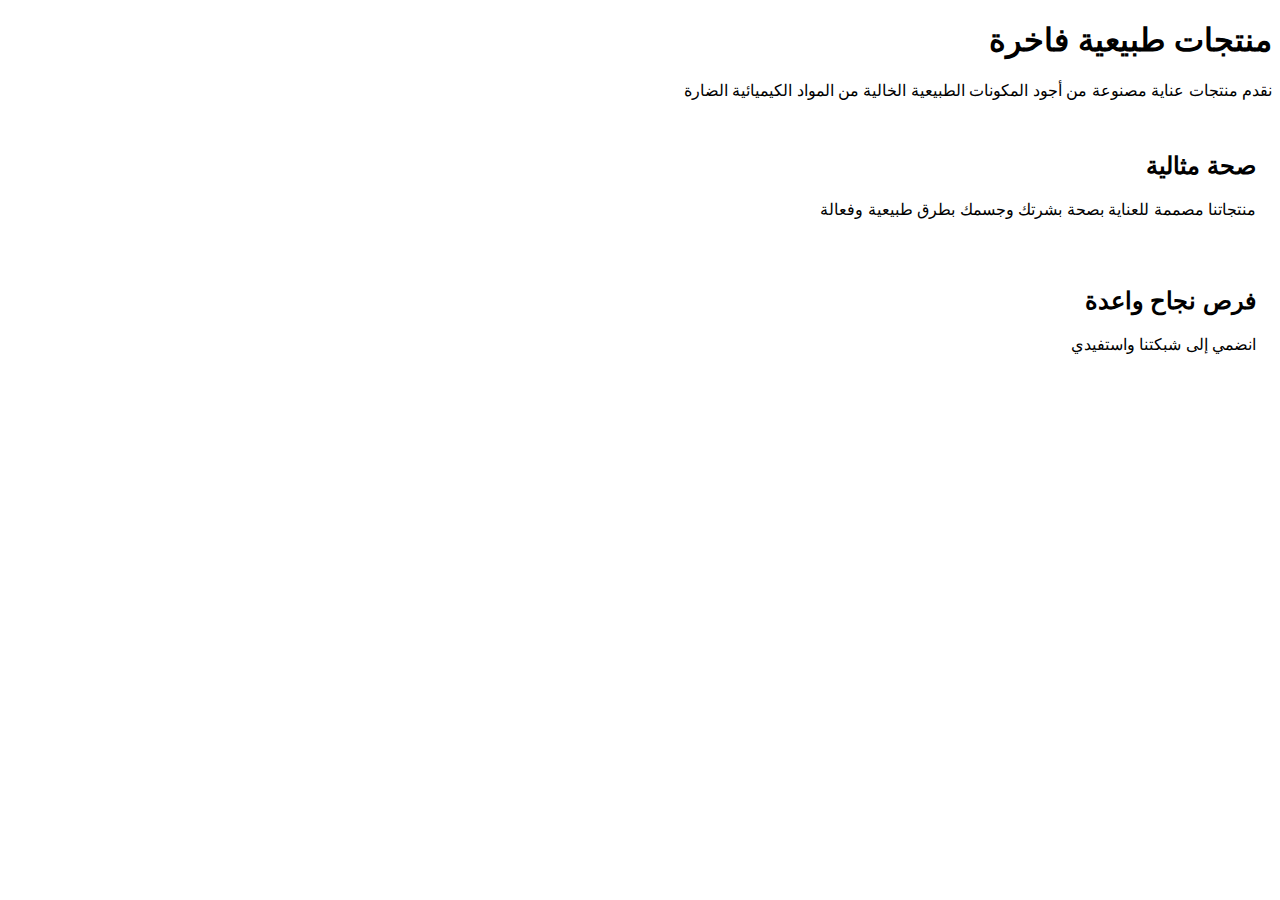
==== commit ab894da5: "Rename index to index.html" ====
--- a/index.html
+++ b/index.html
@@ -1,270 +1,30 @@
 <!DOCTYPE html>
-
-<!-- saved from url=(0024)https://nature-care.net/ -->
-<html data-theme="light" style="--100vh: 100vh; color-scheme: light;"><head><meta content="text/html; charset=utf-8" http-equiv="Content-Type"/><meta content="width=device-width, initial-scale=1.0, maximum-scale=1.0, user-scalable=no" data-next-head="" name="viewport"/><link data-next-head="" href="./NatureCare - ناتشر كير_files/css2" rel="stylesheet"/><title data-next-head="">NatureCare  - ناتشر كير</title><meta content="index, follow" data-next-head="" name="robots"/><meta content="شركة متخصصة في منتجات العناية الطبيعية تجمع بين الصحة المثالية وفرص النجاح.
-
-منتجات طبيعية فاخرة
-
-نقدم منتجات عناية مصنوعة من أجود المكونات الطبيعية الخالية من المواد الكيميائية الضارة
-
-صحة مثالية
-
-منتجاتنا مصممة للعناية بصحة بشرتك وجسمك بطرق طبيعية وفعالة
-
-فرص نجاح واعدة
-
-انضمي إلى شبكتنا واستفيدي " data-next-head="" name="description"/><meta content="NatureCare  - ناتشر كير" data-next-head="" property="og:title"/><meta content="شركة متخصصة في منتجات العناية الطبيعية تجمع بين الصحة المثالية وفرص النجاح.
-
-منتجات طبيعية فاخرة
-
-نقدم منتجات عناية مصنوعة من أجود المكونات الطبيعية الخالية من المواد الكيميائية الضارة
-
-صحة مثالية
-
-منتجاتنا مصممة للعناية بصحة بشرتك وجسمك بطرق طبيعية وفعالة
-
-فرص نجاح واعدة
-
-انضمي إلى شبكتنا واستفيدي " data-next-head="" property="og:description"/><meta content="https://assets.api.gamma.app/sstqb5l8ogpw3cj/screenshots/40uvx90i151ajm7/9gh2bqgytr5b4yb/slide/k7mV3dPpMLEzJG2mvZFbk1BTehk" data-next-head="" property="og:image"/><meta content="NatureCare  - ناتشر كير" data-next-head="" property="twitter:title"/><meta content="شركة متخصصة في منتجات العناية الطبيعية تجمع بين الصحة المثالية وفرص النجاح.
-
-منتجات طبيعية فاخرة
-
-نقدم منتجات عناية مصنوعة من أجود المكونات الطبيعية الخالية من المواد الكيميائية الضارة
-
-صحة مثالية
-
-منتجاتنا مصممة للعناية بصحة بشرتك وجسمك بطرق طبيعية وفعالة
-
-فرص نجاح واعدة
-
-انضمي إلى شبكتنا واستفيدي " data-next-head="" property="twitter:description"/><meta content="https://assets.api.gamma.app/sstqb5l8ogpw3cj/screenshots/40uvx90i151ajm7/9gh2bqgytr5b4yb/slide/k7mV3dPpMLEzJG2mvZFbk1BTehk" data-next-head="" property="twitter:image"/><meta content="website" data-next-head="" property="og:type"/><meta content="summary_large_image" data-next-head="" name="twitter:card"/><link data-next-head="" href="https://cdn.gamma.app/sstqb5l8ogpw3cj/38f01bd3beac475eb8247a4f0121d1c1/original/1742305026982.png" rel="icon"/><link as="style" href="./NatureCare - ناتشر كير_files/7f33d02ee09c7ba7.css" rel="preload"/><link data-n-p="" href="./NatureCare - ناتشر كير_files/7f33d02ee09c7ba7.css" rel="stylesheet"/><link as="style" href="./NatureCare - ناتشر كير_files/c5909dc245a8df8d.css" rel="preload"/><link data-n-p="" href="./NatureCare - ناتشر كير_files/c5909dc245a8df8d.css" rel="stylesheet"/><noscript data-n-css=""></noscript><script defer="" nomodule="" src="./NatureCare - ناتشر كير_files/polyfills-42372ed130431b0a.js"></script><script defer="" src="./NatureCare - ناتشر كير_files/webpack-fe1b329b5da6af5c.js"></script><script defer="" src="./NatureCare - ناتشر كير_files/framework-89ee881bc4e530f4.js"></script><script defer="" src="./NatureCare - ناتشر كير_files/main-14b2affc53fb594b.js"></script><script defer="" src="./NatureCare - ناتشر كير_files/_app-0cba0bcf78ff4771.js"></script><script defer="" src="./NatureCare - ناتشر كير_files/5adc83ef-bcbc74c04583414c.js"></script><script defer="" src="./NatureCare - ناتشر كير_files/93656207-5677d3beff2cb01d.js"></script><script defer="" src="./NatureCare - ناتشر كير_files/69bd6bf3-88c746692a1d8773.js"></script><script defer="" src="./NatureCare - ناتشر كير_files/b4d7d80c-f8183bbf45a2850f.js"></script><script defer="" src="./NatureCare - ناتشر كير_files/ad54e6ef-a6648eb472cd12fa.js"></script><script defer="" src="./NatureCare - ناتشر كير_files/8c469d57-01270d564a0c2de6.js"></script><script defer="" src="./NatureCare - ناتشر كير_files/2edb282b-c727a725ba9cab5d.js"></script><script defer="" src="./NatureCare - ناتشر كير_files/998ccc15-d28324c84824644b.js"></script><script defer="" src="./NatureCare - ناتشر كير_files/b13ba9de-693ee4b2b0cb0b28.js"></script><script defer="" src="./NatureCare - ناتشر كير_files/91bbf309-e4e8e7894fa7581a.js"></script><script defer="" src="./NatureCare - ناتشر كير_files/b155a556-6148ef733345726d.js"></script><script defer="" src="./NatureCare - ناتشر كير_files/d08a6a05-cd94e662b24272fc.js"></script><script defer="" src="./NatureCare - ناتشر كير_files/9b583bcd-e94a9f27afcc219c.js"></script><script defer="" src="./NatureCare - ناتشر كير_files/1035ef44-a82a0e0646431fa5.js"></script><script defer="" src="./NatureCare - ناتشر كير_files/b779bb5e-2c5b28feb2f04471.js"></script><script defer="" src="./NatureCare - ناتشر كير_files/a29ae703-7accb437ac3a87e9.js"></script><script defer="" src="./NatureCare - ناتشر كير_files/4691-9a8af03f63d8a792.js"></script><script defer="" src="./NatureCare - ناتشر كير_files/4710-e19aabb96cf5cb80.js"></script><script defer="" src="./NatureCare - ناتشر كير_files/[docId]-b7d5fd0605b25c56.js"></script><script defer="" src="./NatureCare - ناتشر كير_files/_buildManifest.js"></script><script defer="" src="./NatureCare - ناتشر كير_files/_ssgManifest.js"></script><style data-emotion="css-global zfqb5a animation-1sld7a4 animation-16z1uo4 animation-1sld7a4 animation-16z1uo4 animation-1sld7a4 animation-16z1uo4 animation-1sld7a4 animation-16z1uo4 animation-yjfgth animation-1sld7a4 animation-16z1uo4" data-s="">.card-content{height:100%;outline-width:0px;line-height:var(--line-height-body);letter-spacing:var(--letter-spacing-body);--block-margin:1.125em;--grid-border:1px;--grid-padding:1.22em;}.card-content.is-focused .is-empty [data-placeholder]::after{content:attr(data-placeholder);position:absolute;top:0px;opacity:0.25;pointer-events:none;left:0px;width:100%;color:var(--heading-color);line-clamp:1px;text-overflow:ellipsis;overflow:hidden;box-orient:vertical;word-break:break-all;height:100%;white-space:nowrap;}.card-content.is-focused .is-empty [data-multiline-placeholder]{position:relative;}.card-content.is-focused .is-empty [data-multiline-placeholder]::after{content:attr(data-multiline-placeholder);position:relative;top:0px;opacity:0.25;pointer-events:none;left:0px;width:100%;color:inherit;line-clamp:0;text-overflow:ellipsis;overflow:hidden;box-orient:vertical;word-break:normal;height:100%;white-space:normal;}.card-content.is-focused .is-empty [data-multiline-placeholder] >[data-node-view-content-inner]{position:absolute;width:100%;min-height:1em;}.card-content.is-dark .block-blockquote blockquote{border-left-color:var(--accent-color);}.card-content.is-dark mark.highlight{color:var(--chakra-colors-black);background-color:var(--highlight-color);}.card-content.is-dark mark.highlight[variant="gray"]{background-color:#999999;}.card-content.is-dark mark.highlight[variant="red"]{background-color:#EB5252;}.card-content.is-dark mark.highlight[variant="orange"]{background-color:#DD8404;}.card-content.is-dark mark.highlight[variant="yellow"]{background-color:#CAAD07;}.card-content.is-dark mark.highlight[variant="green"]{background-color:#50BD3D;}.card-content.is-dark mark.highlight[variant="blue"]{background-color:#85BAFA;}.card-content.is-dark mark.highlight[variant="purple"]{background-color:#B1A0F8;}.card-content.is-dark mark.highlight[variant="primary"]{background-color:#856E01;}.card-content.is-dark mark.highlight[variant="secondary"]{background-color:#952222;}.card-content.is-dark mark.highlight[variant="tertiary"]{background-color:#257D04;}.card-content.is-dark span.textColor{color:var(--text-color, var(--body-color));}.card-content.is-dark span.textColor[variant="gray"]{--text-color:#AFAFAF;}.card-content.is-dark span.textColor[variant="red"]{--text-color:#EF8784;}.card-content.is-dark span.textColor[variant="orange"]{--text-color:#F5C274;}.card-content.is-dark span.textColor[variant="yellow"]{--text-color:#F5F380;}.card-content.is-dark span.textColor[variant="green"]{--text-color:#8CE29F;}.card-content.is-dark span.textColor[variant="blue"]{--text-color:#8DD4FB;}.card-content.is-dark span.textColor[variant="purple"]{--text-color:#A08CF8;}.card-content.is-dark .block-numbered[data-text-color="gray"] li::before{--list-marker-text-color:#AFAFAF;}.card-content.is-dark .block-numbered[data-text-color="red"] li::before{--list-marker-text-color:#EF8784;}.card-content.is-dark .block-numbered[data-text-color="orange"] li::before{--list-marker-text-color:#F5C274;}.card-content.is-dark .block-numbered[data-text-color="yellow"] li::before{--list-marker-text-color:#F5F380;}.card-content.is-dark .block-numbered[data-text-color="green"] li::before{--list-marker-text-color:#8CE29F;}.card-content.is-dark .block-numbered[data-text-color="blue"] li::before{--list-marker-text-color:#8DD4FB;}.card-content.is-dark .block-numbered[data-text-color="purple"] li::before{--list-marker-text-color:#A08CF8;}.card-content.is-dark .block-numbered li::before{color:var(--list-marker-text-color, var(--body-color));}.card-content.is-dark .block-bullet[data-text-color="gray"] li::marker{--list-marker-text-color:#AFAFAF;}.card-content.is-dark .block-bullet[data-text-color="red"] li::marker{--list-marker-text-color:#EF8784;}.card-content.is-dark .block-bullet[data-text-color="orange"] li::marker{--list-marker-text-color:#F5C274;}.card-content.is-dark .block-bullet[data-text-color="yellow"] li::marker{--list-marker-text-color:#F5F380;}.card-content.is-dark .block-bullet[data-text-color="green"] li::marker{--list-marker-text-color:#8CE29F;}.card-content.is-dark .block-bullet[data-text-color="blue"] li::marker{--list-marker-text-color:#8DD4FB;}.card-content.is-dark .block-bullet[data-text-color="purple"] li::marker{--list-marker-text-color:#A08CF8;}.card-content.is-dark .block-bullet li::marker{color:var(--list-marker-text-color, var(--body-color));}.card-content .block-card.expandable-node-selected .expandable-selected{-webkit-animation:animation-16z1uo4 3000ms ease-in-out forwards;animation:animation-16z1uo4 3000ms ease-in-out forwards;}.card-content .block-card.expandable-node-reset .expandable-selected{-webkit-animation:animation-1sld7a4;animation:animation-1sld7a4;}.card-content .block{margin-top:var(--block-margin);margin-bottom:var(--block-margin);font-family:var(--body-font);font-weight:var(--body-font-weight);color:var(--body-color);}.card-content.is-nested{display:grid;-webkit-animation:animation-yjfgth 225ms ease-out forwards;animation:animation-yjfgth 225ms ease-out forwards;}.card-content.is-full-width .block.is-full-width{width:var(--full-width);position:relative;left:50%;-webkit-transform:translateX(-50%);-moz-transform:translateX(-50%);-ms-transform:translateX(-50%);transform:translateX(-50%);}.card-content [data-node-view-content-inner="cardLayoutItem"] >.first-block,.card-content [data-node-view-content-inner="card"] >.first-block{margin-top:0em;}.card-content [data-node-view-content-inner="cardLayoutItem"] >.last-block,.card-content [data-node-view-content-inner="card"] >.last-block{margin-bottom:0em;}.card-content a.link{color:var(--text-color, var(--link-color));cursor:pointer;font-weight:var(--chakra-fontWeights-bold);-webkit-text-decoration:underline;text-decoration:underline;}.card-content a.link[href=""]{text-decoration-style:dashed;}.card-content a.link:hover{color:var(--text-color, var(--link-color-hover));}.card-content a.link:active{color:var(--text-color, var(--link-color-hover));}.card-content .block-toggle.expandable-node-selected .toggle{-webkit-animation:animation-16z1uo4 3000ms ease-in-out forwards;animation:animation-16z1uo4 3000ms ease-in-out forwards;}.card-content .block-toggle.expandable-node-reset .toggle{-webkit-animation:animation-1sld7a4;animation:animation-1sld7a4;}.card-content .block-toggle [data-open="false"] [data-node-view-content-inner="toggle"] >:not(:first-child){display:none;}.card-content mark.highlight{color:var(--chakra-colors-black);--link-color:black;background-color:var(--highlight-color);border-radius:0.125em;-webkit-padding-start:.05em;padding-inline-start:.05em;-webkit-padding-end:.05em;padding-inline-end:.05em;-webkit-margin-start:-.05em;margin-inline-start:-.05em;-webkit-margin-end:-.05em;margin-inline-end:-.05em;-webkit-box-decoration-break:clone;box-decoration-break:clone;}.card-content mark.highlight[variant="gray"]{background-color:#D6D6D6;}.card-content mark.highlight[variant="red"]{background-color:#FFBDBD;}.card-content mark.highlight[variant="orange"]{background-color:#F8CB96;}.card-content mark.highlight[variant="yellow"]{background-color:#FBEB8F;}.card-content mark.highlight[variant="green"]{background-color:#C9FDCB;}.card-content mark.highlight[variant="blue"]{background-color:#D1E5FD;}.card-content mark.highlight[variant="purple"]{background-color:#D5CCFB;}.card-content mark.highlight[variant="primary"]{background-color:#FFD300;}.card-content mark.highlight[variant="secondary"]{background-color:#FF7979;}.card-content mark.highlight[variant="tertiary"]{background-color:#A9FF8B;}.card-content span.textColor{color:var(--text-color, var(--body-color));}.card-content span.textColor[variant="gray"]{--text-color:#7A7A7A;}.card-content span.textColor[variant="red"]{--text-color:#EB0000;}.card-content span.textColor[variant="orange"]{--text-color:#BD6F00;}.card-content span.textColor[variant="yellow"]{--text-color:#B29500;}.card-content span.textColor[variant="green"]{--text-color:#008545;}.card-content span.textColor[variant="blue"]{--text-color:#006ED6;}.card-content span.textColor[variant="purple"]{--text-color:#7B57FF;}.card-content .block-numbered[data-text-color="gray"] li::before{--list-marker-text-color:#7A7A7A;}.card-content .block-numbered[data-text-color="red"] li::before{--list-marker-text-color:#EB0000;}.card-content .block-numbered[data-text-color="orange"] li::before{--list-marker-text-color:#BD6F00;}.card-content .block-numbered[data-text-color="yellow"] li::before{--list-marker-text-color:#B29500;}.card-content .block-numbered[data-text-color="green"] li::before{--list-marker-text-color:#008545;}.card-content .block-numbered[data-text-color="blue"] li::before{--list-marker-text-color:#006ED6;}.card-content .block-numbered[data-text-color="purple"] li::before{--list-marker-text-color:#7B57FF;}.card-content .block-numbered li::before{color:var(--list-marker-text-color, var(--body-color));}.card-content .block-bullet[data-text-color="gray"] li::marker{--list-marker-text-color:#7A7A7A;}.card-content .block-bullet[data-text-color="red"] li::marker{--list-marker-text-color:#EB0000;}.card-content .block-bullet[data-text-color="orange"] li::marker{--list-marker-text-color:#BD6F00;}.card-content .block-bullet[data-text-color="yellow"] li::marker{--list-marker-text-color:#B29500;}.card-content .block-bullet[data-text-color="green"] li::marker{--list-marker-text-color:#008545;}.card-content .block-bullet[data-text-color="blue"] li::marker{--list-marker-text-color:#006ED6;}.card-content .block-bullet[data-text-color="purple"] li::marker{--list-marker-text-color:#7B57FF;}.card-content .block-bullet li::marker{color:var(--list-marker-text-color, var(--body-color));}.card-content .block-bullet,.card-content .block-numbered,.card-content .block-todo{margin:0px;margin-bottom:0.35em;text-align:start;}.card-content .block-bullet.first-block,.card-content .block-numbered.first-block,.card-content .block-todo.first-block{margin-top:0.35em;}.card-content ol.block-numbered{list-style:none;}.card-content .block-todo{list-style:none;}.card-content .block-todo label.chakra-checkbox{pointer-events:none;}.card-content .block-todo label.chakra-checkbox .chakra-checkbox__control{pointer-events:auto;width:1em;height:1em;top:0.3em;position:relative;border-radius:var(--box-border-radius);border-color:var(--link-color);border-width:0.125em;}.card-content .block-todo label.chakra-checkbox .chakra-checkbox__control[data-checked]{background-color:var(--link-color);color:var(--body-color-inverted);}.card-content .block-todo label.chakra-checkbox .chakra-checkbox__control svg{font-size:0.5em;}.card-content .block-bullet li,.card-content .block-todo li{position:relative;}.card-content ol.block-numbered[indent="0"] li[data-node-view-content]{-webkit-margin-start:calc(1 * 1.6em);margin-inline-start:calc(1 * 1.6em);position:relative;}.card-content ol.block-numbered[indent="0"] li[data-node-view-content]::before{position:absolute;inset-inline-start:-1.6em;content:attr(data-list-counter) ".";}.card-content ol.block-numbered[indent="1"] li[data-node-view-content]{-webkit-margin-start:calc(2 * 1.6em);margin-inline-start:calc(2 * 1.6em);position:relative;}.card-content ol.block-numbered[indent="1"] li[data-node-view-content]::before{position:absolute;inset-inline-start:-1.6em;content:attr(data-list-counter) ".";}.card-content ol.block-numbered[indent="2"] li[data-node-view-content]{-webkit-margin-start:calc(3 * 1.6em);margin-inline-start:calc(3 * 1.6em);position:relative;}.card-content ol.block-numbered[indent="2"] li[data-node-view-content]::before{position:absolute;inset-inline-start:-1.6em;content:attr(data-list-counter) ".";}.card-content ol.block-numbered[indent="3"] li[data-node-view-content]{-webkit-margin-start:calc(4 * 1.6em);margin-inline-start:calc(4 * 1.6em);position:relative;}.card-content ol.block-numbered[indent="3"] li[data-node-view-content]::before{position:absolute;inset-inline-start:-1.6em;content:attr(data-list-counter) ".";}.card-content ol.block-numbered[indent="4"] li[data-node-view-content]{-webkit-margin-start:calc(5 * 1.6em);margin-inline-start:calc(5 * 1.6em);position:relative;}.card-content ol.block-numbered[indent="4"] li[data-node-view-content]::before{position:absolute;inset-inline-start:-1.6em;content:attr(data-list-counter) ".";}.card-content ol.block-numbered[indent="5"] li[data-node-view-content]{-webkit-margin-start:calc(6 * 1.6em);margin-inline-start:calc(6 * 1.6em);position:relative;}.card-content ol.block-numbered[indent="5"] li[data-node-view-content]::before{position:absolute;inset-inline-start:-1.6em;content:attr(data-list-counter) ".";}.card-content ol.block-numbered[indent="6"] li[data-node-view-content]{-webkit-margin-start:calc(7 * 1.6em);margin-inline-start:calc(7 * 1.6em);position:relative;}.card-content ol.block-numbered[indent="6"] li[data-node-view-content]::before{position:absolute;inset-inline-start:-1.6em;content:attr(data-list-counter) ".";}.card-content ol.block-numbered[indent="7"] li[data-node-view-content]{-webkit-margin-start:calc(8 * 1.6em);margin-inline-start:calc(8 * 1.6em);position:relative;}.card-content ol.block-numbered[indent="7"] li[data-node-view-content]::before{position:absolute;inset-inline-start:-1.6em;content:attr(data-list-counter) ".";}.card-content ol.block-numbered[indent="8"] li[data-node-view-content]{-webkit-margin-start:calc(9 * 1.6em);margin-inline-start:calc(9 * 1.6em);position:relative;}.card-content ol.block-numbered[indent="8"] li[data-node-view-content]::before{position:absolute;inset-inline-start:-1.6em;content:attr(data-list-counter) ".";}.card-content ul.block-bullet[indent="0"] li[data-node-view-content]{list-style:disc;-webkit-padding-start:0.4em;padding-inline-start:0.4em;-webkit-margin-start:calc(1 * 1.6em - 0.4em);margin-inline-start:calc(1 * 1.6em - 0.4em);}.card-content ul.block-bullet[indent="0"] li[data-node-view-content]::after{-webkit-padding-start:0.4em;padding-inline-start:0.4em;}.card-content ul.block-todo[indent="0"] li.todo{-webkit-margin-start:calc(1 * 1.6em);margin-inline-start:calc(1 * 1.6em);list-style:none;}.card-content ul.block-todo[indent="0"] .chakra-checkbox__control{inset-inline-start:-1.6em;}.card-content ul.block-bullet[indent="1"] li[data-node-view-content]{list-style:circle;-webkit-padding-start:0.4em;padding-inline-start:0.4em;-webkit-margin-start:calc(2 * 1.6em - 0.4em);margin-inline-start:calc(2 * 1.6em - 0.4em);}.card-content ul.block-bullet[indent="1"] li[data-node-view-content]::after{-webkit-padding-start:0.4em;padding-inline-start:0.4em;}.card-content ul.block-todo[indent="1"] li.todo{-webkit-margin-start:calc(2 * 1.6em);margin-inline-start:calc(2 * 1.6em);list-style:none;}.card-content ul.block-todo[indent="1"] .chakra-checkbox__control{inset-inline-start:-1.6em;}.card-content ul.block-bullet[indent="2"] li[data-node-view-content]{list-style:square;-webkit-padding-start:0.4em;padding-inline-start:0.4em;-webkit-margin-start:calc(3 * 1.6em - 0.4em);margin-inline-start:calc(3 * 1.6em - 0.4em);}.card-content ul.block-bullet[indent="2"] li[data-node-view-content]::after{-webkit-padding-start:0.4em;padding-inline-start:0.4em;}.card-content ul.block-todo[indent="2"] li.todo{-webkit-margin-start:calc(3 * 1.6em);margin-inline-start:calc(3 * 1.6em);list-style:none;}.card-content ul.block-todo[indent="2"] .chakra-checkbox__control{inset-inline-start:-1.6em;}.card-content ul.block-bullet[indent="3"] li[data-node-view-content]{list-style:disc;-webkit-padding-start:0.4em;padding-inline-start:0.4em;-webkit-margin-start:calc(4 * 1.6em - 0.4em);margin-inline-start:calc(4 * 1.6em - 0.4em);}.card-content ul.block-bullet[indent="3"] li[data-node-view-content]::after{-webkit-padding-start:0.4em;padding-inline-start:0.4em;}.card-content ul.block-todo[indent="3"] li.todo{-webkit-margin-start:calc(4 * 1.6em);margin-inline-start:calc(4 * 1.6em);list-style:none;}.card-content ul.block-todo[indent="3"] .chakra-checkbox__control{inset-inline-start:-1.6em;}.card-content ul.block-bullet[indent="4"] li[data-node-view-content]{list-style:circle;-webkit-padding-start:0.4em;padding-inline-start:0.4em;-webkit-margin-start:calc(5 * 1.6em - 0.4em);margin-inline-start:calc(5 * 1.6em - 0.4em);}.card-content ul.block-bullet[indent="4"] li[data-node-view-content]::after{-webkit-padding-start:0.4em;padding-inline-start:0.4em;}.card-content ul.block-todo[indent="4"] li.todo{-webkit-margin-start:calc(5 * 1.6em);margin-inline-start:calc(5 * 1.6em);list-style:none;}.card-content ul.block-todo[indent="4"] .chakra-checkbox__control{inset-inline-start:-1.6em;}.card-content ul.block-bullet[indent="5"] li[data-node-view-content]{list-style:square;-webkit-padding-start:0.4em;padding-inline-start:0.4em;-webkit-margin-start:calc(6 * 1.6em - 0.4em);margin-inline-start:calc(6 * 1.6em - 0.4em);}.card-content ul.block-bullet[indent="5"] li[data-node-view-content]::after{-webkit-padding-start:0.4em;padding-inline-start:0.4em;}.card-content ul.block-todo[indent="5"] li.todo{-webkit-margin-start:calc(6 * 1.6em);margin-inline-start:calc(6 * 1.6em);list-style:none;}.card-content ul.block-todo[indent="5"] .chakra-checkbox__control{inset-inline-start:-1.6em;}.card-content ul.block-bullet[indent="6"] li[data-node-view-content]{list-style:disc;-webkit-padding-start:0.4em;padding-inline-start:0.4em;-webkit-margin-start:calc(7 * 1.6em - 0.4em);margin-inline-start:calc(7 * 1.6em - 0.4em);}.card-content ul.block-bullet[indent="6"] li[data-node-view-content]::after{-webkit-padding-start:0.4em;padding-inline-start:0.4em;}.card-content ul.block-todo[indent="6"] li.todo{-webkit-margin-start:calc(7 * 1.6em);margin-inline-start:calc(7 * 1.6em);list-style:none;}.card-content ul.block-todo[indent="6"] .chakra-checkbox__control{inset-inline-start:-1.6em;}.card-content ul.block-bullet[indent="7"] li[data-node-view-content]{list-style:circle;-webkit-padding-start:0.4em;padding-inline-start:0.4em;-webkit-margin-start:calc(8 * 1.6em - 0.4em);margin-inline-start:calc(8 * 1.6em - 0.4em);}.card-content ul.block-bullet[indent="7"] li[data-node-view-content]::after{-webkit-padding-start:0.4em;padding-inline-start:0.4em;}.card-content ul.block-todo[indent="7"] li.todo{-webkit-margin-start:calc(8 * 1.6em);margin-inline-start:calc(8 * 1.6em);list-style:none;}.card-content ul.block-todo[indent="7"] .chakra-checkbox__control{inset-inline-start:-1.6em;}.card-content ul.block-bullet[indent="8"] li[data-node-view-content]{list-style:square;-webkit-padding-start:0.4em;padding-inline-start:0.4em;-webkit-margin-start:calc(9 * 1.6em - 0.4em);margin-inline-start:calc(9 * 1.6em - 0.4em);}.card-content ul.block-bullet[indent="8"] li[data-node-view-content]::after{-webkit-padding-start:0.4em;padding-inline-start:0.4em;}.card-content ul.block-todo[indent="8"] li.todo{-webkit-margin-start:calc(9 * 1.6em);margin-inline-start:calc(9 * 1.6em);list-style:none;}.card-content ul.block-todo[indent="8"] .chakra-checkbox__control{inset-inline-start:-1.6em;}.card-content math-display{font-size:1.125em;}.card-content math-display .katex{white-space:normal;}.card-content math-inline.ProseMirror-selectednode{margin-top:-0.25em;margin-bottom:-0.25em;}.card-content math-display.ProseMirror-selectednode,.card-content math-inline.ProseMirror-selectednode{box-shadow:var(--chakra-shadows-outline);border-radius:var(--box-border-radius);background-color:var(--chakra-colors-gray-100);padding:.25em;-webkit-margin-start:3px;margin-inline-start:3px;-webkit-margin-end:3px;margin-inline-end:3px;}.card-content math-display.ProseMirror-selectednode .math-src,.card-content math-inline.ProseMirror-selectednode .math-src{color:var(--chakra-colors-gray-700);}.card-content .block-codeBlock pre{font-family:var(--chakra-fonts-mono);font-size:0.85em;color:var(--body-color);background:var(--accent-color-background-muted);border-radius:var(--box-border-radius);overflow:hidden;}@media screen and (min-width: 30em){.card-content .block-codeBlock pre{font-size:1em;}}@media print{.card-content .block-codeBlock pre{font-size:1em;}}.card-content .block-codeBlock pre code{display:block;padding:.75em 1em;}.card-content code{background-color:var(--accent-color-background-muted);color:var(--body-color);border-radius:0.125em;-webkit-padding-start:.05em;padding-inline-start:.05em;-webkit-padding-end:.05em;padding-inline-end:.05em;-webkit-margin-start:-.05em;margin-inline-start:-.05em;-webkit-margin-end:-.05em;margin-inline-end:-.05em;-webkit-box-decoration-break:clone;box-decoration-break:clone;}.card-content .block-blockquote blockquote{padding-left:1.5em;}.card-content .block-embed.expandable-node-selected .embed-preview,.card-content .block-video.expandable-node-selected .embed-preview,.card-content .block-embed.expandable-node-selected .embed-viewer,.card-content .block-video.expandable-node-selected .embed-viewer,.card-content .block-embed.expandable-node-selected .video-player,.card-content .block-video.expandable-node-selected .video-player{-webkit-animation:animation-16z1uo4 3000ms ease-in-out forwards;animation:animation-16z1uo4 3000ms ease-in-out forwards;}.card-content .block-embed.expandable-node-reset .embed-preview,.card-content .block-video.expandable-node-reset .embed-preview,.card-content .block-embed.expandable-node-reset .embed-viewer,.card-content .block-video.expandable-node-reset .embed-viewer,.card-content .block-embed.expandable-node-reset .video-player,.card-content .block-video.expandable-node-reset .video-player{-webkit-animation:animation-1sld7a4;animation:animation-1sld7a4;}.card-content .block-image.expandable-node-selected [data-selection-ring]{-webkit-animation:animation-16z1uo4 3000ms ease-in-out forwards;animation:animation-16z1uo4 3000ms ease-in-out forwards;}.card-content .block-image.expandable-node-reset [data-selection-ring]{-webkit-animation:animation-1sld7a4;animation:animation-1sld7a4;}.card-content .block-contributors .contributors-list{font-size:1.25em;font-weight:var(--chakra-fontWeights-bold);}.card-content .mention{background-color:var(--accent-color-background-muted);color:var(--body-color);}.card-content .block-gallery{-webkit-margin-start:calc(-1 * var(--grid-padding));margin-inline-start:calc(-1 * var(--grid-padding));-webkit-margin-end:calc(-1 * var(--grid-padding));margin-inline-end:calc(-1 * var(--grid-padding));margin-top:calc(-0.25 * var(--grid-padding));margin-bottom:calc(-0.25 * var(--grid-padding));}.card-content .block-gallery.gallery-layout-flex .add-image{margin-bottom:calc(0.75 * var(--grid-padding));}.card-content .block-gallery .gallery{-webkit-padding-start:var(--grid-padding);padding-inline-start:var(--grid-padding);-webkit-padding-end:var(--grid-padding);padding-inline-end:var(--grid-padding);padding-top:calc(0.75 * var(--grid-padding));padding-bottom:calc(0.75 * var(--grid-padding));border:1px solid;border-color:var(--chakra-colors-transparent);border-radius:var(--box-border-radius);}.card-content .block-gallery .gallery.is-dragging-over{border:1px dashed var(--chakra-colors-trueblue-300)!important;background-color:var(--chakra-colors-trueblue-50)!important;}.card-content .block-gallery .gallery.is-dragging-over .gallery-placeholder{pointer-events:none;}.card-content .block-gallery.is-focused .gallery,.card-content .block-gallery.is-empty .gallery{background-color:var(--chakra-colors-gray-200);}.card-content .block-gallery.is-focused .add-image,.card-content .block-gallery:hover .add-image,.card-content .block-gallery[data-drag-handle-hovering] .add-image{opacity:1;}.card-content .block-gallery.expandable-node-selected .gallery{-webkit-animation:animation-16z1uo4 3000ms ease-in-out forwards;animation:animation-16z1uo4 3000ms ease-in-out forwards;}.card-content .block-gallery.expandable-node-reset .gallery{-webkit-animation:animation-1sld7a4;animation:animation-1sld7a4;}.card-content .block-smartLayout [data-node-view-content-outer="smartLayout"]{display:contents;}.card-content .block-smartLayout [data-node-view-content-inner="smartLayout"]{display:contents;}.card-content .block-smartLayout [data-selection-ring]{outline-style:none;outline-width:1px;outline-color:var(--grid-outline-color);}.card-content .block-smartLayout [data-selection-ring="padded"]{outline-offset:0.25em;}.card-content .block-smartLayout [data-selection-ring="padded"] .add-button{margin:-0.25em;}.card-content .block-smartLayout:not(.is-focused) [data-content-empty=true]>[data-node-view-content]{height:0px;}.card-content .block-smartLayout:not(.is-focused) [data-content-empty=true]>[data-node-view-content] [data-placeholder]::after,.card-content .block-smartLayout:not(.is-focused) [data-content-empty=true]>[data-node-view-content] [data-multiline-placeholder]::after{display:none;}.card-content .block-smartLayout.is-focused [data-content-empty=true] [placeholder]::before{content:attr(data-placeholder);position:absolute;top:0px;opacity:0.25;pointer-events:none;left:0px;width:100%;color:var(--heading-color);line-clamp:1px;text-overflow:ellipsis;overflow:hidden;box-orient:vertical;word-break:break-all;height:100%;white-space:nowrap;}.card-content .block-smartLayout.is-focused .is-editable [data-selection-ring],.card-content .block-smartLayout:hover .is-editable [data-selection-ring],.card-content .block-smartLayout[data-drag-handle-hovering] .is-editable [data-selection-ring]{outline-style:solid;}.card-content .block-smartLayout.is-focused .is-editable .add-button,.card-content .block-smartLayout:hover .is-editable .add-button,.card-content .block-smartLayout[data-drag-handle-hovering] .is-editable .add-button{opacity:1;}.card-content .node-smartLayoutCell{display:contents;--heading-placeholder:"Item";}.card-content .node-smartLayoutCell >[data-node-view-wrapper]{display:contents;}.card-content .node-smartLayoutCell [data-node-view-content-inner="smartLayoutCell"]>.first-block{margin-top:0px;}@media screen and (min-width: 30em){.card-content .node-smartLayoutCell [data-node-view-content-inner="smartLayoutCell"]>.first-block{margin-top:0px;}}.card-content .node-smartLayoutCell [data-node-view-content-inner="smartLayoutCell"]>.last-block{margin-bottom:0px;}@media screen and (min-width: 30em){.card-content .node-smartLayoutCell [data-node-view-content-inner="smartLayoutCell"]>.last-block{margin-bottom:0px;}}.card-content .node-smartLayoutCell .slash-menu-prompt{display:none;}.card-content .node-smartLayoutCell .block-heading,.card-content .node-smartLayoutCell .block-title{margin-top:0.6em;margin-bottom:0.6em;}.card-content .node-smartLayoutCell .block-paragraph{margin-top:0.6em;margin-bottom:0.6em;}.card-content .node-smartLayoutCell .block-paragraph:is(.block-bullet, .block-numbered, .block-todo){margin-top:0.3em;margin-bottom:0.3em;}.card-content .smart-layout-cell-not-emphasized>[data-content-reference],.card-content .smart-layout-cell-not-emphasized [data-smart-layout-emphasis]{opacity:0.5;}.card-content .block-gridLayout{-webkit-margin-start:calc(-1 * var(--grid-padding));margin-inline-start:calc(-1 * var(--grid-padding));-webkit-margin-end:calc(-1 * var(--grid-padding));margin-inline-end:calc(-1 * var(--grid-padding));}.card-content .block-gridLayout .layout-content{display:contents;}.card-content .block-gridLayout .layout-content >div{display:contents;}.card-content .block-gridLayout .grid-cell{position:relative;height:100%;-webkit-padding-start:var(--grid-padding);padding-inline-start:var(--grid-padding);-webkit-padding-end:var(--grid-padding);padding-inline-end:var(--grid-padding);display:-webkit-box;display:-webkit-flex;display:-ms-flexbox;display:flex;-webkit-flex-direction:column;-ms-flex-direction:column;flex-direction:column;outline-width:1px;outline-style:none;outline-color:var(--grid-outline-color);}.card-content .block-gridLayout .grid-cell .block-gallery{margin-top:0px;margin-bottom:0px;}.card-content .block-gridLayout.is-focused .is-editable .grid-cell,.card-content .block-gridLayout:hover .is-editable .grid-cell,.card-content .block-gridLayout[data-drag-handle-hovering] .is-editable .grid-cell{outline-style:solid;}.card-content .block-gridLayout.is-focused .add-column,.card-content .block-gridLayout:hover .add-column,.card-content .block-gridLayout[data-drag-handle-hovering] .add-column{opacity:1;}.card-content .node-cardLayoutItem,.card-content .node-cardAccentLayoutItem{position:relative;display:-webkit-box;display:-webkit-flex;display:-ms-flexbox;display:flex;-webkit-flex-direction:column;-ms-flex-direction:column;flex-direction:column;-webkit-box-pack:stretch;-ms-flex-pack:stretch;-webkit-justify-content:stretch;justify-content:stretch;min-width:0px;min-height:0px;}.card-content .node-cardLayoutItem >[data-node-view-wrapper],.card-content .node-cardAccentLayoutItem >[data-node-view-wrapper]{position:relative;height:100%;width:100%;}.card-content .node-cardNotes{display:none;}.card-content .block-table table [data-node-view-content-inner="table"]{display:contents;}.card-content .block-table table [data-node-view-content-inner="table"] [data-node-view-content-inner="tableRow"]{display:contents;}.card-content .block-table table [data-node-view-content-inner="table"] td{vertical-align:top;}.card-content .block-table table [data-node-view-content-inner="table"] td .block-heading [data-placeholder]::before{display:none;}.card-content .block-table td{min-width:3em;-webkit-padding-start:1em;padding-inline-start:1em;-webkit-padding-end:1em;padding-inline-end:1em;position:relative;}.card-content .block-table td:not(:first-of-type){border-inline-start:1px solid transparent;}.card-content .block-table .selectedCell:after{z-index:2;position:absolute;content:"";left:0px;right:0px;top:0px;bottom:0px;background-color:var(--chakra-colors-trueblue-100);pointer-events:none;opacity:0.4;}.card-content .block-table.is-focused td:not(:first-of-type),.card-content .block-table:hover td:not(:first-of-type){border-inline-start:1px solid var(--grid-outline-color);}.card-content .tippy-arrow{border-left-color:red;}.card-content .footnote-label{-webkit-text-decoration:underline;text-decoration:underline;text-decoration-color:var(--link-color);}.card-content .footnote-label:hover,.card-content .footnote-label[data-hover]{background-color:var(--accent-color-background-muted);color:var(--chakra-colors-gray-800);border-radius:var(--chakra-radii-sm);}.card-content .footnote{color:var(--link-color);}.card-content .footnote:hover::after,.card-content .footnote[data-hover]::after{background-color:var(--accent-color-background-muted);color:var(--chakra-colors-gray-800);}.card-content .node-emoji{color:initial;}.card-content .block-heading{margin-top:1.5em;margin-bottom:1.5em;}.card-content .block-heading .heading{position:relative;}.card-content .block-title{margin-top:1.5em;margin-bottom:1.5em;}.card-content .block-title .title{position:relative;}.card-content .node-gridLayout .block-heading,.card-content .node-calloutBox .block-heading,.card-content .node-gridLayout .block-title,.card-content .node-calloutBox .block-title{margin-top:1em;margin-bottom:1em;}.card-content .node-gridLayout .block-paragraph,.card-content .node-calloutBox .block-paragraph{margin-top:0.9em;margin-bottom:0.9em;}.card-content .node-gridLayout .block-paragraph:is(.block-bullet, .block-numbered, .block-todo),.card-content .node-calloutBox .block-paragraph:is(.block-bullet, .block-numbered, .block-todo){margin-top:0.35em;margin-bottom:0.35em;}.card-content .node-calloutBox .first-block{margin-top:1em;}.card-content .block-table td .block{margin-top:0.6em;margin-bottom:0.6em;}.card-content .block-table td .block:is(.block-bullet, .block-numbered, .block-todo){margin-top:0.3em;margin-bottom:0.3em;}.card-content .block-table td .block-heading,.card-content .block-table td .block-title{margin-top:0.6em;margin-bottom:0.6em;}.card-content [data-node-view-content-inner="card"]:not(:has(> .node-cardAccentLayoutItem)) [data-node-view-content-inner="cardLayoutItem"]>.first-block:not(.last-block).block-heading:not(:has(+ .block-heading, + .block-title, + .node-gridLayout)),.card-content [data-node-view-content-inner="card"]:not(:has(> .node-cardAccentLayoutItem)) [data-node-view-content-inner="cardLayoutItem"]>.first-block:not(.last-block).block-title:not(:has(+ .block-heading, + .block-title, + .node-gridLayout)){margin-bottom:2em;}.card-content [data-node-view-content-inner="cardLayoutItem"]>.first-block:not(.last-block).block-paragraph{margin-top:0.9em;margin-bottom:0.9em;}.card-content [data-node-view-content-inner="cardLayoutItem"]>.first-block:not(.last-block).block-paragraph:is(.block-bullet, .block-numbered, .block-todo){margin-top:0.35em;margin-bottom:0.35em;}.card-content [data-node-view-content-inner="cardLayoutItem"]>.first-block:not(.last-block).block-paragraph +.block-heading,.card-content [data-node-view-content-inner="cardLayoutItem"]>.first-block:not(.last-block).block-paragraph +.block-title{margin-top:1em;}.card-content [data-node-view-content-inner="cardLayoutItem"]>.first-block:not(.last-block).block-heading:has([level="2"], [level="3"], [level="4"]){margin-bottom:1em;}.card-content [data-node-view-content-inner="cardLayoutItem"]>.first-block:not(.last-block).block-heading:has([level="2"], [level="3"], [level="4"]) +.block-heading,.card-content [data-node-view-content-inner="cardLayoutItem"]>.first-block:not(.last-block).block-heading:has([level="2"], [level="3"], [level="4"]) +.block-title{margin-top:1em;}.comments-wrapper{font-family:"Inter",sans-serif!important;font-weight:500;}@media screen and (min-width: 30rem){.comments-wrapper .controls-wrapper{-webkit-padding-start:var(--comment-padding);padding-inline-start:var(--comment-padding);}.comments-wrapper .controls-wrapper__gridLayout,.comments-wrapper .controls-wrapper__gallery{-webkit-padding-start:calc(-1 * var(--grid-padding) + var(--comment-padding));padding-inline-start:calc(-1 * var(--grid-padding) + var(--comment-padding));}}.comments-wrapper .comments-list .comments-sign-up a{font-size:var(--chakra-fontSizes-xs);font-family:"Inter",sans-serif!important;font-weight:var(--chakra-fontWeights-bold);line-height:1.5!important;text-transform:none;letter-spacing:var(--chakra-letterSpacings-normal)!important;text-align:start!important;margin:0!important;color:var(--chakra-colors-gray-500);background:none!important;border:0 none!important;padding:0!important;content:"";cursor:pointer;}.comments-wrapper .comments-list .comments-sign-up a blockquote{border-left-width:0px!important;border-left-style:solid!important;border-left-color:var(--chakra-colors-transparent)!important;padding:0!important;color:var(--chakra-colors-gray-900)!important;font-style:normal!important;}.comments-wrapper .comments-list .comments-sign-up a:hover{color:var(--chakra-colors-gray-500);-webkit-text-decoration:underline;text-decoration:underline;}.comments-wrapper .comments-list .comment{color:var(--chakra-colors-gray-900)!important;word-break:break-word;line-height:1.5!important;letter-spacing:var(--chakra-letterSpacings-normal)!important;}.comments-wrapper .comments-list .comment .reactions-row ul{-webkit-margin-start:auto;margin-inline-start:auto;}.comments-wrapper .comments-list .comment .comment-date{font-size:var(--chakra-fontSizes-xs)!important;color:var(--chakra-colors-gray-500)!important;}.comments-wrapper .comments-list .comment p,.comments-wrapper .comments-list .comment h1,.comments-wrapper .comments-list .comment h2,.comments-wrapper .comments-list .comment h3,.comments-wrapper .comments-list .comment h4,.comments-wrapper .comments-list .comment h5,.comments-wrapper .comments-list .comment h6,.comments-wrapper .comments-list .comment .title,.comments-wrapper .comments-list .comment .section-title{font-size:var(--chakra-fontSizes-sm)!important;font-family:"Inter",sans-serif!important;font-weight:500!important;line-height:1.5!important;text-transform:none;letter-spacing:var(--chakra-letterSpacings-normal)!important;text-align:start!important;margin:0px;color:var(--chakra-colors-gray-900)!important;background:none!important;border:0 none!important;padding:0!important;content:"";}.comments-wrapper .comments-list .comment p blockquote,.comments-wrapper .comments-list .comment h1 blockquote,.comments-wrapper .comments-list .comment h2 blockquote,.comments-wrapper .comments-list .comment h3 blockquote,.comments-wrapper .comments-list .comment h4 blockquote,.comments-wrapper .comments-list .comment h5 blockquote,.comments-wrapper .comments-list .comment h6 blockquote,.comments-wrapper .comments-list .comment .title blockquote,.comments-wrapper .comments-list .comment .section-title blockquote{border-left-width:0px!important;border-left-style:solid!important;border-left-color:var(--chakra-colors-transparent)!important;padding:0!important;color:var(--chakra-colors-gray-900)!important;font-style:normal!important;}.comments-wrapper .comments-list .comment a{font-size:var(--chakra-fontSizes-sm)!important;font-family:"Inter",sans-serif!important;font-weight:500!important;line-height:1.5!important;text-transform:none;letter-spacing:var(--chakra-letterSpacings-normal)!important;text-align:start!important;margin:0!important;color:var(--chakra-colors-blue-500)!important;background:none!important;border:0 none!important;padding:0!important;content:"";cursor:pointer;}.comments-wrapper .comments-list .comment a blockquote{border-left-width:0px!important;border-left-style:solid!important;border-left-color:var(--chakra-colors-transparent)!important;padding:0!important;color:var(--chakra-colors-gray-900)!important;font-style:normal!important;}.comments-wrapper .comments-list .comment a:hover{-webkit-text-decoration:underline;text-decoration:underline;}.comments-wrapper .comments-list .comment ul,.comments-wrapper .comments-list .comment ol{margin-left:1.2em;}.comments-wrapper .comments-list .comment blockquote{border-left:3px solid var(--chakra-colors-gray-200);padding-left:0.5em;}.comments-wrapper .comments-list .comment .mention{background-color:var(--chakra-colors-trueblue-50);white-space:break-spaces;}.comments-wrapper .comments-list .block-image.is-focused img,.comments-wrapper .comments-list .block-image.is-focused .image,.comments-wrapper .comments-list .block-image.is-focused .placeholder{box-shadow:var(--chakra-shadows-outline);}.comments-wrapper .comments-list .block-target-html p,.comments-wrapper .comments-list .block-target-html h1,.comments-wrapper .comments-list .block-target-html h2,.comments-wrapper .comments-list .block-target-html h3,.comments-wrapper .comments-list .block-target-html h4,.comments-wrapper .comments-list .block-target-html h5,.comments-wrapper .comments-list .block-target-html h6,.comments-wrapper .comments-list .block-target-html blockquote,.comments-wrapper .comments-list .block-target-html ol,.comments-wrapper .comments-list .block-target-html ul,.comments-wrapper .comments-list .block-target-html li,.comments-wrapper .comments-list .block-target-html .title,.comments-wrapper .comments-list .block-target-html .section-title{font-size:var(--chakra-fontSizes-sm)!important;font-family:"Inter",sans-serif!important;font-weight:500!important;line-height:1.5!important;text-transform:none;letter-spacing:var(--chakra-letterSpacings-normal)!important;text-align:start!important;margin:0!important;color:var(--chakra-colors-gray-900)!important;background:none!important;border:0 none!important;padding:0!important;content:"";}.comments-wrapper .comments-list .block-target-html p blockquote,.comments-wrapper .comments-list .block-target-html h1 blockquote,.comments-wrapper .comments-list .block-target-html h2 blockquote,.comments-wrapper .comments-list .block-target-html h3 blockquote,.comments-wrapper .comments-list .block-target-html h4 blockquote,.comments-wrapper .comments-list .block-target-html h5 blockquote,.comments-wrapper .comments-list .block-target-html h6 blockquote,.comments-wrapper .comments-list .block-target-html blockquote blockquote,.comments-wrapper .comments-list .block-target-html ol blockquote,.comments-wrapper .comments-list .block-target-html ul blockquote,.comments-wrapper .comments-list .block-target-html li blockquote,.comments-wrapper .comments-list .block-target-html .title blockquote,.comments-wrapper .comments-list .block-target-html .section-title blockquote{border-left-width:0px!important;border-left-style:solid!important;border-left-color:var(--chakra-colors-transparent)!important;padding:0!important;color:var(--chakra-colors-gray-900)!important;font-style:normal!important;}.comments-wrapper .comments-list .block-target-html p::after,.comments-wrapper .comments-list .block-target-html h1::after,.comments-wrapper .comments-list .block-target-html h2::after,.comments-wrapper .comments-list .block-target-html h3::after,.comments-wrapper .comments-list .block-target-html h4::after,.comments-wrapper .comments-list .block-target-html h5::after,.comments-wrapper .comments-list .block-target-html h6::after,.comments-wrapper .comments-list .block-target-html blockquote::after,.comments-wrapper .comments-list .block-target-html ol::after,.comments-wrapper .comments-list .block-target-html ul::after,.comments-wrapper .comments-list .block-target-html li::after,.comments-wrapper .comments-list .block-target-html .title::after,.comments-wrapper .comments-list .block-target-html .section-title::after{font-size:var(--chakra-fontSizes-sm)!important;font-family:"Inter",sans-serif!important;font-weight:500!important;line-height:1.5!important;text-transform:none;letter-spacing:var(--chakra-letterSpacings-normal)!important;text-align:start!important;margin:0!important;color:var(--chakra-colors-gray-900)!important;background:none!important;border:0 none!important;padding:0!important;content:"";}.comments-wrapper .comments-list .block-target-html p::after blockquote,.comments-wrapper .comments-list .block-target-html h1::after blockquote,.comments-wrapper .comments-list .block-target-html h2::after blockquote,.comments-wrapper .comments-list .block-target-html h3::after blockquote,.comments-wrapper .comments-list .block-target-html h4::after blockquote,.comments-wrapper .comments-list .block-target-html h5::after blockquote,.comments-wrapper .comments-list .block-target-html h6::after blockquote,.comments-wrapper .comments-list .block-target-html blockquote::after blockquote,.comments-wrapper .comments-list .block-target-html ol::after blockquote,.comments-wrapper .comments-list .block-target-html ul::after blockquote,.comments-wrapper .comments-list .block-target-html li::after blockquote,.comments-wrapper .comments-list .block-target-html .title::after blockquote,.comments-wrapper .comments-list .block-target-html .section-title::after blockquote{border-left-width:0px!important;border-left-style:solid!important;border-left-color:var(--chakra-colors-transparent)!important;padding:0!important;color:var(--chakra-colors-gray-900)!important;font-style:normal!important;}.comments-wrapper .comments-list .block-target-html a{font-size:var(--chakra-fontSizes-sm)!important;font-family:"Inter",sans-serif!important;font-weight:500!important;line-height:1.5!important;text-transform:none;letter-spacing:var(--chakra-letterSpacings-normal)!important;text-align:start!important;margin:0!important;color:var(--chakra-colors-blue-500)!important;background:none!important;border:0 none!important;padding:0!important;content:"";cursor:pointer;}.comments-wrapper .comments-list .block-target-html a blockquote{border-left-width:0px!important;border-left-style:solid!important;border-left-color:var(--chakra-colors-transparent)!important;padding:0!important;color:var(--chakra-colors-gray-900)!important;font-style:normal!important;}.comments-wrapper .comments-list .block-target-html a:hover{-webkit-text-decoration:underline;text-decoration:underline;}.comments-wrapper .comments-list .block-target-html li{margin:0!important;padding:0!important;list-style:none!important;}.comments-wrapper .comments-list .block-target-html li p{margin:0px;}.comments-wrapper .comments-list .block-target-html img{max-width:200px;max-height:80px;}.comments-wrapper .comment-editor .ProseMirror{color:var(--chakra-colors-gray-900)!important;word-break:break-word;line-height:1.5!important;letter-spacing:var(--chakra-letterSpacings-normal)!important;padding:12px;border-radius:5px;}.comments-wrapper .comment-editor .ProseMirror p,.comments-wrapper .comment-editor .ProseMirror h1,.comments-wrapper .comment-editor .ProseMirror h2,.comments-wrapper .comment-editor .ProseMirror h3,.comments-wrapper .comment-editor .ProseMirror h4,.comments-wrapper .comment-editor .ProseMirror h5,.comments-wrapper .comment-editor .ProseMirror h6,.comments-wrapper .comment-editor .ProseMirror .title,.comments-wrapper .comment-editor .ProseMirror .section-title{font-size:var(--chakra-fontSizes-sm)!important;font-family:"Inter",sans-serif!important;font-weight:500!important;line-height:1.5!important;text-transform:none;letter-spacing:var(--chakra-letterSpacings-normal)!important;text-align:start!important;margin:0px;color:var(--chakra-colors-gray-900)!important;background:none!important;border:0 none!important;padding:0!important;content:"";}.comments-wrapper .comment-editor .ProseMirror p blockquote,.comments-wrapper .comment-editor .ProseMirror h1 blockquote,.comments-wrapper .comment-editor .ProseMirror h2 blockquote,.comments-wrapper .comment-editor .ProseMirror h3 blockquote,.comments-wrapper .comment-editor .ProseMirror h4 blockquote,.comments-wrapper .comment-editor .ProseMirror h5 blockquote,.comments-wrapper .comment-editor .ProseMirror h6 blockquote,.comments-wrapper .comment-editor .ProseMirror .title blockquote,.comments-wrapper .comment-editor .ProseMirror .section-title blockquote{border-left-width:0px!important;border-left-style:solid!important;border-left-color:var(--chakra-colors-transparent)!important;padding:0!important;color:var(--chakra-colors-gray-900)!important;font-style:normal!important;}.comments-wrapper .comment-editor .ProseMirror a{font-size:var(--chakra-fontSizes-sm)!important;font-family:"Inter",sans-serif!important;font-weight:500!important;line-height:1.5!important;text-transform:none;letter-spacing:var(--chakra-letterSpacings-normal)!important;text-align:start!important;margin:0!important;color:var(--chakra-colors-blue-500)!important;background:none!important;border:0 none!important;padding:0!important;content:"";cursor:pointer;}.comments-wrapper .comment-editor .ProseMirror a blockquote{border-left-width:0px!important;border-left-style:solid!important;border-left-color:var(--chakra-colors-transparent)!important;padding:0!important;color:var(--chakra-colors-gray-900)!important;font-style:normal!important;}.comments-wrapper .comment-editor .ProseMirror a:hover{-webkit-text-decoration:underline;text-decoration:underline;}.comments-wrapper .comment-editor .ProseMirror ul,.comments-wrapper .comment-editor .ProseMirror ol{margin-left:1.2em;}.comments-wrapper .comment-editor .ProseMirror blockquote{border-left:3px solid var(--chakra-colors-gray-200);padding-left:0.5em;}.comments-wrapper .comment-editor .ProseMirror .mention{background-color:var(--chakra-colors-trueblue-50);white-space:break-spaces;}@media only screen and (max-device-width: 812px) and (-webkit-min-device-pixel-ratio: 2),@media only screen and (max-device-width: 812px) and (-webkit-min-device-pixel-ratio: 3),@media only screen and (max-device-width: 640px) and (-webkit-min-device-pixel-ratio: 4){.comments-wrapper .comment-editor .ProseMirror{font-size:16px!important;}}.comments-wrapper .comment-editor .ProseMirror.focus-visible{box-shadow:0 0 0 2px rgb(49, 130, 206);}.comments-wrapper .comment-editor .ProseMirror a.image-link{pointer-events:none;}.gamma-moveable-wrapper .clippable-control-wrapper{z-index:2;}.gamma-moveable-wrapper .clippable-control-wrapper .moveable-control{z-index:2;transition-property:opacity;transition-duration:var(--chakra-transition-duration-normal);}.gamma-moveable-wrapper .clippable-control-wrapper .moveable-control:hover,.gamma-moveable-wrapper .clippable-control-wrapper .moveable-control[data-hover]{opacity:1;}.gamma-moveable-wrapper .clippable-control-wrapper.data-clip-type-inset .moveable-control{z-index:2;background:0 none!important;border-radius:0px;width:16px;height:16px;border:6px solid var(--chakra-colors-trueblue-300);}.gamma-moveable-wrapper .clippable-control-wrapper.data-clip-type-inset .moveable-control[data-clip-index="0"]{border-right:0;border-bottom:0;margin-top:-2px;margin-left:-2px;cursor:nw-resize;}.gamma-moveable-wrapper .clippable-control-wrapper.data-clip-type-inset .moveable-control[data-clip-index="1"]{border-right:0;border-bottom:0;border-left:0;margin-top:-2px;cursor:n-resize;}.gamma-moveable-wrapper .clippable-control-wrapper.data-clip-type-inset .moveable-control[data-clip-index="2"]{border-left:0;border-bottom:0;margin-top:-2px;margin-left:-14px;cursor:ne-resize;}.gamma-moveable-wrapper .clippable-control-wrapper.data-clip-type-inset .moveable-control[data-clip-index="3"]{border-bottom:0;border-top:0;border-left:0;margin-left:-14px;cursor:e-resize;}.gamma-moveable-wrapper .clippable-control-wrapper.data-clip-type-inset .moveable-control[data-clip-index="4"]{border-top:0;border-left:0;margin-left:-14px;margin-top:-14px;cursor:se-resize;}.gamma-moveable-wrapper .clippable-control-wrapper.data-clip-type-inset .moveable-control[data-clip-index="5"]{border-top:0;border-left:0;border-right:0;margin-top:-14px;cursor:s-resize;}.gamma-moveable-wrapper .clippable-control-wrapper.data-clip-type-inset .moveable-control[data-clip-index="6"]{border-top:0;border-right:0;margin-top:-14px;margin-left:-2px;cursor:sw-resize;}.gamma-moveable-wrapper .clippable-control-wrapper.data-clip-type-inset .moveable-control[data-clip-index="7"]{border-top:0;border-bottom:0;border-right:0;margin-left:-2px;cursor:w-resize;}.gamma-moveable-wrapper .clippable-control-wrapper.data-clip-type-circle .moveable-control{background:var(--chakra-colors-trueblue-300);}.gamma-moveable-wrapper .clippable-control-wrapper .moveable-clip-ellipse{border-width:2px;border-color:var(--chakra-colors-trueblue-300)!important;}.gamma-moveable-wrapper .clippable-control-wrapper .moveable-line{display:none;}.gamma-moveable-wrapper .resizeable-control-wrapper{z-index:11;}.gamma-moveable-wrapper .resizeable-control-wrapper .moveable-control{background:var(--chakra-colors-white);border:2px solid var(--chakra-colors-trueblue-300);width:8px;height:8px;opacity:1;z-index:10;border-radius:0px;transition-property:opacity;transition-duration:var(--chakra-transition-duration-normal);}.gamma-moveable-wrapper .resizeable-control-wrapper .moveable-control:hover,.gamma-moveable-wrapper .resizeable-control-wrapper .moveable-control[data-hover]{opacity:1;}.gamma-moveable-wrapper .resizeable-control-wrapper .moveable-control.moveable-ne,.gamma-moveable-wrapper .resizeable-control-wrapper .moveable-control.moveable-sw{cursor:nesw-resize;}.gamma-moveable-wrapper .resizeable-control-wrapper .moveable-control.moveable-nw,.gamma-moveable-wrapper .resizeable-control-wrapper .moveable-control.moveable-se{cursor:nwse-resize;}.gamma-moveable-wrapper .resizeable-control-wrapper .moveable-control.moveable-se,.gamma-moveable-wrapper .resizeable-control-wrapper .moveable-control.moveable-ne,.gamma-moveable-wrapper .resizeable-control-wrapper .moveable-control.moveable-e{margin-left:-5px;}.gamma-moveable-wrapper .resizeable-control-wrapper .moveable-control.moveable-sw,.gamma-moveable-wrapper .resizeable-control-wrapper .moveable-control.moveable-nw,.gamma-moveable-wrapper .resizeable-control-wrapper .moveable-control.moveable-w{margin-left:-3px;}.gamma-moveable-wrapper .resizeable-control-wrapper .moveable-control.moveable-ne,.gamma-moveable-wrapper .resizeable-control-wrapper .moveable-control.moveable-nw,.gamma-moveable-wrapper .resizeable-control-wrapper .moveable-control.moveable-n{margin-top:-3px;}.gamma-moveable-wrapper .resizeable-control-wrapper .moveable-control.moveable-se,.gamma-moveable-wrapper .resizeable-control-wrapper .moveable-control.moveable-sw,.gamma-moveable-wrapper .resizeable-control-wrapper .moveable-control.moveable-s{margin-top:-5px;}.gamma-moveable-wrapper .resizeable-control-wrapper .moveable-control.moveable-e,.gamma-moveable-wrapper .resizeable-control-wrapper .moveable-control.moveable-w{cursor:ew-resize;margin-top:-4px;}.gamma-moveable-wrapper .resizeable-control-wrapper .moveable-control.moveable-n,.gamma-moveable-wrapper .resizeable-control-wrapper .moveable-control.moveable-s{cursor:ns-resize;margin-left:-4px;}.gamma-moveable-wrapper .resizeable-control-wrapper .moveable-line{display:none;}@-webkit-keyframes animation-1sld7a4{0% 100%{box-shadow:0 0 0 0 rgba(0, 0, 0, 0.0);}}@keyframes animation-1sld7a4{0% 100%{box-shadow:0 0 0 0 rgba(0, 0, 0, 0.0);}}@-webkit-keyframes animation-16z1uo4{0%{box-shadow:0 0 0 0 rgba(0, 0, 0, 0.0);}7%,60%{box-shadow:var(--link-box-shadow);}100%{box-shadow:0 0 0 0 rgba(0, 0, 0, 0.0);}}@keyframes animation-16z1uo4{0%{box-shadow:0 0 0 0 rgba(0, 0, 0, 0.0);}7%,60%{box-shadow:var(--link-box-shadow);}100%{box-shadow:0 0 0 0 rgba(0, 0, 0, 0.0);}}@-webkit-keyframes animation-1sld7a4{0% 100%{box-shadow:0 0 0 0 rgba(0, 0, 0, 0.0);}}@keyframes animation-1sld7a4{0% 100%{box-shadow:0 0 0 0 rgba(0, 0, 0, 0.0);}}@-webkit-keyframes animation-16z1uo4{0%{box-shadow:0 0 0 0 rgba(0, 0, 0, 0.0);}7%,60%{box-shadow:var(--link-box-shadow);}100%{box-shadow:0 0 0 0 rgba(0, 0, 0, 0.0);}}@keyframes animation-16z1uo4{0%{box-shadow:0 0 0 0 rgba(0, 0, 0, 0.0);}7%,60%{box-shadow:var(--link-box-shadow);}100%{box-shadow:0 0 0 0 rgba(0, 0, 0, 0.0);}}@-webkit-keyframes animation-1sld7a4{0% 100%{box-shadow:0 0 0 0 rgba(0, 0, 0, 0.0);}}@keyframes animation-1sld7a4{0% 100%{box-shadow:0 0 0 0 rgba(0, 0, 0, 0.0);}}@-webkit-keyframes animation-16z1uo4{0%{box-shadow:0 0 0 0 rgba(0, 0, 0, 0.0);}7%,60%{box-shadow:var(--link-box-shadow);}100%{box-shadow:0 0 0 0 rgba(0, 0, 0, 0.0);}}@keyframes animation-16z1uo4{0%{box-shadow:0 0 0 0 rgba(0, 0, 0, 0.0);}7%,60%{box-shadow:var(--link-box-shadow);}100%{box-shadow:0 0 0 0 rgba(0, 0, 0, 0.0);}}@-webkit-keyframes animation-1sld7a4{0% 100%{box-shadow:0 0 0 0 rgba(0, 0, 0, 0.0);}}@keyframes animation-1sld7a4{0% 100%{box-shadow:0 0 0 0 rgba(0, 0, 0, 0.0);}}@-webkit-keyframes animation-16z1uo4{0%{box-shadow:0 0 0 0 rgba(0, 0, 0, 0.0);}7%,60%{box-shadow:var(--link-box-shadow);}100%{box-shadow:0 0 0 0 rgba(0, 0, 0, 0.0);}}@keyframes animation-16z1uo4{0%{box-shadow:0 0 0 0 rgba(0, 0, 0, 0.0);}7%,60%{box-shadow:var(--link-box-shadow);}100%{box-shadow:0 0 0 0 rgba(0, 0, 0, 0.0);}}@-webkit-keyframes animation-yjfgth{0%{-webkit-align-items:flex-start;-webkit-box-align:flex-start;-ms-flex-align:flex-start;align-items:flex-start;grid-template-rows:0.2fr;overflow:hidden;}99%{-webkit-align-items:flex-start;-webkit-box-align:flex-start;-ms-flex-align:flex-start;align-items:flex-start;overflow:hidden;}100%{-webkit-align-items:initial;-webkit-box-align:initial;-ms-flex-align:initial;align-items:initial;grid-template-rows:1fr;overflow:visible;}}@keyframes animation-yjfgth{0%{-webkit-align-items:flex-start;-webkit-box-align:flex-start;-ms-flex-align:flex-start;align-items:flex-start;grid-template-rows:0.2fr;overflow:hidden;}99%{-webkit-align-items:flex-start;-webkit-box-align:flex-start;-ms-flex-align:flex-start;align-items:flex-start;overflow:hidden;}100%{-webkit-align-items:initial;-webkit-box-align:initial;-ms-flex-align:initial;align-items:initial;grid-template-rows:1fr;overflow:visible;}}@-webkit-keyframes animation-1sld7a4{0% 100%{box-shadow:0 0 0 0 rgba(0, 0, 0, 0.0);}}@keyframes animation-1sld7a4{0% 100%{box-shadow:0 0 0 0 rgba(0, 0, 0, 0.0);}}@-webkit-keyframes animation-16z1uo4{0%{box-shadow:0 0 0 0 rgba(0, 0, 0, 0.0);}7%,60%{box-shadow:var(--link-box-shadow);}100%{box-shadow:0 0 0 0 rgba(0, 0, 0, 0.0);}}@keyframes animation-16z1uo4{0%{box-shadow:0 0 0 0 rgba(0, 0, 0, 0.0);}7%,60%{box-shadow:var(--link-box-shadow);}100%{box-shadow:0 0 0 0 rgba(0, 0, 0, 0.0);}}
-/* تحسين عرض الأزرار على الموبايل */
-.fab-item, .cta-button, a.button, a.floating-btn {
-  max-width: 90vw;
-  padding: 10px 12px;
-  font-size: 0.95rem;
-  white-space: nowrap;
-  overflow: hidden;
-  text-overflow: ellipsis;
-  border-radius: 30px;
-}
-
-/* معالجة الأعمدة المقسمة */
-.column, .step {
-  text-align: center;
-  line-height: 1.8;
-  white-space: normal;
-  word-spacing: normal;
-}
-
-/* تحسين عرض النصوص */
-body, p, h1, h2, h3, h4, span, div {
-  font-family: 'Cairo', sans-serif;
-  direction: rtl;
-  word-wrap: break-word;
-}
-
-/* الحاويات */
-.container, section, .box, .content {
-  padding: 1rem;
-  box-sizing: border-box;
-}
-
-/* تحسين عرض الصور والنصوص المتجاورة */
-img {
-  max-width: 100%;
-  height: auto;
-}
-
-/* للهواتف الصغيرة */
-@media (max-width: 480px) {
-  .fab-item {
-    font-size: 0.9rem;
-    padding: 8px 10px;
-  }
-  .columns {
-    flex-direction: column;
-    align-items: center;
-  }
-}
-</style><style data-emotion="css-global" data-s="">:host,:root,[data-theme]{--chakra-ring-inset:var(--chakra-empty,/*!*/ /*!*/);--chakra-ring-offset-width:0px;--chakra-ring-offset-color:#fff;--chakra-ring-color:rgba(66, 153, 225, 0.6);--chakra-ring-offset-shadow:0 0 #0000;--chakra-ring-shadow:0 0 #0000;--chakra-space-x-reverse:0;--chakra-space-y-reverse:0;--chakra-colors-transparent:transparent;--chakra-colors-current:currentColor;--chakra-colors-black:#000000;--chakra-colors-white:#FFFFFF;--chakra-colors-whiteAlpha-50:rgba(255, 255, 255, 0.04);--chakra-colors-whiteAlpha-100:rgba(255, 255, 255, 0.06);--chakra-colors-whiteAlpha-200:rgba(255, 255, 255, 0.08);--chakra-colors-whiteAlpha-300:rgba(255, 255, 255, 0.16);--chakra-colors-whiteAlpha-400:rgba(255, 255, 255, 0.24);--chakra-colors-whiteAlpha-500:rgba(255, 255, 255, 0.36);--chakra-colors-whiteAlpha-600:rgba(255, 255, 255, 0.48);--chakra-colors-whiteAlpha-700:rgba(255, 255, 255, 0.64);--chakra-colors-whiteAlpha-800:rgba(255, 255, 255, 0.80);--chakra-colors-whiteAlpha-900:rgba(255, 255, 255, 0.92);--chakra-colors-blackAlpha-50:rgba(0, 0, 0, 0.04);--chakra-colors-blackAlpha-100:rgba(0, 0, 0, 0.06);--chakra-colors-blackAlpha-200:rgba(0, 0, 0, 0.08);--chakra-colors-blackAlpha-300:rgba(0, 0, 0, 0.16);--chakra-colors-blackAlpha-400:rgba(0, 0, 0, 0.24);--chakra-colors-blackAlpha-500:rgba(0, 0, 0, 0.36);--chakra-colors-blackAlpha-600:rgba(0, 0, 0, 0.48);--chakra-colors-blackAlpha-700:rgba(0, 0, 0, 0.64);--chakra-colors-blackAlpha-800:rgba(0, 0, 0, 0.80);--chakra-colors-blackAlpha-900:rgba(0, 0, 0, 0.92);--chakra-colors-gray-50:#F9f6f6;--chakra-colors-gray-100:#f7f3f2;--chakra-colors-gray-200:#e5e0df;--chakra-colors-gray-300:#cac5c4;--chakra-colors-gray-400:#ada8a8;--chakra-colors-gray-500:#8f8b8b;--chakra-colors-gray-600:#726e6e;--chakra-colors-gray-700:#565151;--chakra-colors-gray-800:#3c3838;--chakra-colors-gray-900:#272525;--chakra-colors-red-50:#FFF5F5;--chakra-colors-red-100:#FED7D7;--chakra-colors-red-200:#FEB2B2;--chakra-colors-red-300:#FC8181;--chakra-colors-red-400:#F56565;--chakra-colors-red-500:#E53E3E;--chakra-colors-red-600:#C53030;--chakra-colors-red-700:#9B2C2C;--chakra-colors-red-800:#822727;--chakra-colors-red-900:#63171B;--chakra-colors-orange-50:#FFFAF0;--chakra-colors-orange-100:#FEEBC8;--chakra-colors-orange-200:#FBD38D;--chakra-colors-orange-300:#F6AD55;--chakra-colors-orange-400:#ED8936;--chakra-colors-orange-500:#DD6B20;--chakra-colors-orange-600:#C05621;--chakra-colors-orange-700:#9C4221;--chakra-colors-orange-800:#7B341E;--chakra-colors-orange-900:#652B19;--chakra-colors-yellow-50:#FFFFF0;--chakra-colors-yellow-100:#FEFCBF;--chakra-colors-yellow-200:#FAF089;--chakra-colors-yellow-300:#F6E05E;--chakra-colors-yellow-400:#ECC94B;--chakra-colors-yellow-500:#D69E2E;--chakra-colors-yellow-600:#B7791F;--chakra-colors-yellow-700:#975A16;--chakra-colors-yellow-800:#744210;--chakra-colors-yellow-900:#5F370E;--chakra-colors-green-50:#F0FFF4;--chakra-colors-green-100:#C6F6D5;--chakra-colors-green-200:#9AE6B4;--chakra-colors-green-300:#68D391;--chakra-colors-green-400:#48BB78;--chakra-colors-green-500:#38A169;--chakra-colors-green-600:#2F855A;--chakra-colors-green-700:#276749;--chakra-colors-green-800:#22543D;--chakra-colors-green-900:#1C4532;--chakra-colors-teal-50:#E6FFFA;--chakra-colors-teal-100:#B2F5EA;--chakra-colors-teal-200:#81E6D9;--chakra-colors-teal-300:#4FD1C5;--chakra-colors-teal-400:#38B2AC;--chakra-colors-teal-500:#319795;--chakra-colors-teal-600:#2C7A7B;--chakra-colors-teal-700:#285E61;--chakra-colors-teal-800:#234E52;--chakra-colors-teal-900:#1D4044;--chakra-colors-blue-50:#ebf8ff;--chakra-colors-blue-100:#bee3f8;--chakra-colors-blue-200:#90cdf4;--chakra-colors-blue-300:#63b3ed;--chakra-colors-blue-400:#4299e1;--chakra-colors-blue-500:#3182ce;--chakra-colors-blue-600:#2b6cb0;--chakra-colors-blue-700:#2c5282;--chakra-colors-blue-800:#2a4365;--chakra-colors-blue-900:#1A365D;--chakra-colors-cyan-50:#EDFDFD;--chakra-colors-cyan-100:#C4F1F9;--chakra-colors-cyan-200:#9DECF9;--chakra-colors-cyan-300:#76E4F7;--chakra-colors-cyan-400:#0BC5EA;--chakra-colors-cyan-500:#00B5D8;--chakra-colors-cyan-600:#00A3C4;--chakra-colors-cyan-700:#0987A0;--chakra-colors-cyan-800:#086F83;--chakra-colors-cyan-900:#065666;--chakra-colors-purple-50:#FAF5FF;--chakra-colors-purple-100:#E9D8FD;--chakra-colors-purple-200:#D6BCFA;--chakra-colors-purple-300:#B794F4;--chakra-colors-purple-400:#9F7AEA;--chakra-colors-purple-500:#805AD5;--chakra-colors-purple-600:#6B46C1;--chakra-colors-purple-700:#553C9A;--chakra-colors-purple-800:#44337A;--chakra-colors-purple-900:#322659;--chakra-colors-pink-50:#FFF5F7;--chakra-colors-pink-100:#FED7E2;--chakra-colors-pink-200:#FBB6CE;--chakra-colors-pink-300:#F687B3;--chakra-colors-pink-400:#ED64A6;--chakra-colors-pink-500:#D53F8C;--chakra-colors-pink-600:#B83280;--chakra-colors-pink-700:#97266D;--chakra-colors-pink-800:#702459;--chakra-colors-pink-900:#521B41;--chakra-colors-linkedin-50:#E8F4F9;--chakra-colors-linkedin-100:#CFEDFB;--chakra-colors-linkedin-200:#9BDAF3;--chakra-colors-linkedin-300:#68C7EC;--chakra-colors-linkedin-400:#34B3E4;--chakra-colors-linkedin-500:#00A0DC;--chakra-colors-linkedin-600:#008CC9;--chakra-colors-linkedin-700:#0077B5;--chakra-colors-linkedin-800:#005E93;--chakra-colors-linkedin-900:#004471;--chakra-colors-facebook-50:#E8F4F9;--chakra-colors-facebook-100:#D9DEE9;--chakra-colors-facebook-200:#B7C2DA;--chakra-colors-facebook-300:#6482C0;--chakra-colors-facebook-400:#4267B2;--chakra-colors-facebook-500:#385898;--chakra-colors-facebook-600:#314E89;--chakra-colors-facebook-700:#29487D;--chakra-colors-facebook-800:#223B67;--chakra-colors-facebook-900:#1E355B;--chakra-colors-messenger-50:#D0E6FF;--chakra-colors-messenger-100:#B9DAFF;--chakra-colors-messenger-200:#A2CDFF;--chakra-colors-messenger-300:#7AB8FF;--chakra-colors-messenger-400:#2E90FF;--chakra-colors-messenger-500:#0078FF;--chakra-colors-messenger-600:#0063D1;--chakra-colors-messenger-700:#0052AC;--chakra-colors-messenger-800:#003C7E;--chakra-colors-messenger-900:#002C5C;--chakra-colors-whatsapp-50:#dffeec;--chakra-colors-whatsapp-100:#b9f5d0;--chakra-colors-whatsapp-200:#90edb3;--chakra-colors-whatsapp-300:#65e495;--chakra-colors-whatsapp-400:#3cdd78;--chakra-colors-whatsapp-500:#22c35e;--chakra-colors-whatsapp-600:#179848;--chakra-colors-whatsapp-700:#0c6c33;--chakra-colors-whatsapp-800:#01421c;--chakra-colors-whatsapp-900:#001803;--chakra-colors-twitter-50:#E5F4FD;--chakra-colors-twitter-100:#C8E9FB;--chakra-colors-twitter-200:#A8DCFA;--chakra-colors-twitter-300:#83CDF7;--chakra-colors-twitter-400:#57BBF5;--chakra-colors-twitter-500:#1DA1F2;--chakra-colors-twitter-600:#1A94DA;--chakra-colors-twitter-700:#1681BF;--chakra-colors-twitter-800:#136B9E;--chakra-colors-twitter-900:#0D4D71;--chakra-colors-telegram-50:#E3F2F9;--chakra-colors-telegram-100:#C5E4F3;--chakra-colors-telegram-200:#A2D4EC;--chakra-colors-telegram-300:#7AC1E4;--chakra-colors-telegram-400:#47A9DA;--chakra-colors-telegram-500:#0088CC;--chakra-colors-telegram-600:#007AB8;--chakra-colors-telegram-700:#006BA1;--chakra-colors-telegram-800:#005885;--chakra-colors-telegram-900:#003F5E;--chakra-colors-gradient-light:linear-gradient(180deg, #FFFFFF 0%, #FCF9F5 100%);--chakra-colors-gradient-dark:linear-gradient(180deg, #3c3838 0%, #272525 100%);--chakra-colors-gradient-blue-to-purple:linear-gradient(91.78deg, #3300D9 1.24%, #9D20C9 73.37%, #DF7A6C 166.1%);--chakra-colors-gradient-blue-to-orange:linear-gradient(92.91deg, #3300D9 2.18%, #9D20C9 44.94%, #DF7A6C 99.91%);--chakra-colors-gradient-brand:linear-gradient(120deg, #3300D9 0%, #9D20C9 56.82%, #DF7A6C 150%);--chakra-colors-gradient-secondary-light:linear-gradient(170deg,  var(--chakra-colors-pink-100) 0%, var(--chakra-colors-salmon-100) 30% ,  var(--chakra-colors-orange-50) 100%);--chakra-colors-gradient-secondary-dark:linear-gradient(170deg,  var(--chakra-colors-pink-900) 0%, var(--chakra-colors-salmon-900) 30% ,  var(--chakra-colors-purple-900) 100%);--chakra-colors-linen-50:#FEFDFC;--chakra-colors-linen-100:#FCFAF8;--chakra-colors-linen-200:#FAF5F2;--chakra-colors-linen-300:#F7F1EB;--chakra-colors-linen-400:#F5ECE5;--chakra-colors-linen-500:#F2E7DE;--chakra-colors-linen-600:#C2B9B2;--chakra-colors-linen-700:#918B85;--chakra-colors-linen-800:#615C59;--chakra-colors-linen-900:#302E2C;--chakra-colors-linen-950:#181716;--chakra-colors-champagne-50:#FDFBFA;--chakra-colors-champagne-100:#FBF8F5;--chakra-colors-champagne-200:#F7F1EB;--chakra-colors-champagne-300:#F4E9E1;--chakra-colors-champagne-400:#F0E2D7;--chakra-colors-champagne-500:#ECDBCD;--chakra-colors-champagne-600:#BDAFA4;--chakra-colors-champagne-700:#8E837B;--chakra-colors-champagne-800:#5E5852;--chakra-colors-champagne-900:#2F2C29;--chakra-colors-champagne-950:#181614;--chakra-colors-sunglow-50:#FFFAE8;--chakra-colors-sunglow-100:#FFF5D1;--chakra-colors-sunglow-200:#FFEBA2;--chakra-colors-sunglow-300:#FFE074;--chakra-colors-sunglow-400:#FFD645;--chakra-colors-sunglow-500:#FFCC17;--chakra-colors-sunglow-600:#CCA312;--chakra-colors-sunglow-700:#997A0E;--chakra-colors-sunglow-800:#665209;--chakra-colors-sunglow-900:#332905;--chakra-colors-sunglow-950:#191402;--chakra-colors-salmon-50:#FEF3F0;--chakra-colors-salmon-100:#FDE6E1;--chakra-colors-salmon-200:#FBCDC4;--chakra-colors-salmon-300:#F8B5A6;--chakra-colors-salmon-400:#F69C89;--chakra-colors-salmon-500:#F4836B;--chakra-colors-salmon-600:#C36956;--chakra-colors-salmon-700:#924F40;--chakra-colors-salmon-800:#62342B;--chakra-colors-salmon-900:#311A15;--chakra-colors-salmon-950:#180D0B;--chakra-colors-shocking-50:#FDEBF9;--chakra-colors-shocking-100:#FBD8F2;--chakra-colors-shocking-200:#F6B0E5;--chakra-colors-shocking-300:#F289D9;--chakra-colors-shocking-400:#ED61CC;--chakra-colors-shocking-500:#E93ABF;--chakra-colors-shocking-600:#BA2E99;--chakra-colors-shocking-700:#8C2373;--chakra-colors-shocking-800:#5D174C;--chakra-colors-shocking-900:#2F0C26;--chakra-colors-shocking-950:#170613;--chakra-colors-orchid-50:#F5E9FA;--chakra-colors-orchid-100:#EBD2F4;--chakra-colors-orchid-200:#D8A6E9;--chakra-colors-orchid-300:#C479DF;--chakra-colors-orchid-400:#B14DD4;--chakra-colors-orchid-500:#9D20C9;--chakra-colors-orchid-600:#7E1AA1;--chakra-colors-orchid-700:#5E1379;--chakra-colors-orchid-800:#3F0D50;--chakra-colors-orchid-900:#1F0628;--chakra-colors-orchid-950:#100314;--chakra-colors-indigo-50:#EDE7F5;--chakra-colors-indigo-100:#DACFEB;--chakra-colors-indigo-200:#B69ED7;--chakra-colors-indigo-300:#916EC3;--chakra-colors-indigo-400:#6D3DAF;--chakra-colors-indigo-500:#480D9B;--chakra-colors-indigo-600:#3A0A7C;--chakra-colors-indigo-700:#2B085D;--chakra-colors-indigo-800:#1D053E;--chakra-colors-indigo-900:#0E031F;--chakra-colors-indigo-950:#07010F;--chakra-colors-trueblue-50:#eae7ff;--chakra-colors-trueblue-100:#d5ceff;--chakra-colors-trueblue-200:#aa9dff;--chakra-colors-trueblue-300:#806cff;--chakra-colors-trueblue-400:#553bff;--chakra-colors-trueblue-500:#2B0AFF;--chakra-colors-trueblue-600:#2208cc;--chakra-colors-trueblue-700:#1a0699;--chakra-colors-trueblue-800:#110466;--chakra-colors-trueblue-900:#090233;--chakra-colors-trueblue-950:#040119;--chakra-colors-capri-50:#E6F9FF;--chakra-colors-capri-100:#CCF2FF;--chakra-colors-capri-200:#99E5FF;--chakra-colors-capri-300:#66D9FF;--chakra-colors-capri-400:#33CCFF;--chakra-colors-capri-500:#00BFFF;--chakra-colors-capri-600:#0099CC;--chakra-colors-capri-700:#007399;--chakra-colors-capri-800:#004C66;--chakra-colors-capri-900:#002633;--chakra-colors-capri-950:#001319;--chakra-colors-flamingo-50:#FEE6E6;--chakra-colors-flamingo-100:#FDDDDD;--chakra-colors-flamingo-200:#FCC9C9;--chakra-colors-flamingo-300:#FBB6B6;--chakra-colors-flamingo-400:#F88686;--chakra-colors-flamingo-500:#F65555;--chakra-colors-flamingo-600:#F32525;--chakra-colors-flamingo-700:#D90C0C;--chakra-colors-flamingo-800:#A90909;--chakra-colors-flamingo-900:#780707;--chakra-colors-flamingo-950:#3C0303;--chakra-borders-none:0;--chakra-borders-1px:1px solid;--chakra-borders-2px:2px solid;--chakra-borders-4px:4px solid;--chakra-borders-8px:8px solid;--chakra-fonts-heading:'Inter',sans-serif;--chakra-fonts-body:'Inter',sans-serif;--chakra-fonts-mono:SFMono-Regular,Menlo,Monaco,Consolas,"Liberation Mono","Courier New",monospace;--chakra-fontSizes-3xs:0.45rem;--chakra-fontSizes-2xs:0.625rem;--chakra-fontSizes-xs:0.75rem;--chakra-fontSizes-sm:0.875rem;--chakra-fontSizes-md:1rem;--chakra-fontSizes-lg:1.125rem;--chakra-fontSizes-xl:1.25rem;--chakra-fontSizes-2xl:1.5rem;--chakra-fontSizes-3xl:1.875rem;--chakra-fontSizes-4xl:2.25rem;--chakra-fontSizes-5xl:3rem;--chakra-fontSizes-6xl:3.75rem;--chakra-fontSizes-7xl:4.5rem;--chakra-fontSizes-8xl:6rem;--chakra-fontSizes-9xl:8rem;--chakra-fontSizes-xxs:11px;--chakra-fontWeights-hairline:100;--chakra-fontWeights-thin:200;--chakra-fontWeights-light:300;--chakra-fontWeights-normal:400;--chakra-fontWeights-medium:500;--chakra-fontWeights-semibold:600;--chakra-fontWeights-bold:700;--chakra-fontWeights-extrabold:800;--chakra-fontWeights-black:900;--chakra-letterSpacings-tighter:-0.05em;--chakra-letterSpacings-tight:-0.025em;--chakra-letterSpacings-normal:0;--chakra-letterSpacings-wide:0.025em;--chakra-letterSpacings-wider:0.05em;--chakra-letterSpacings-widest:0.1em;--chakra-lineHeights-3:.75rem;--chakra-lineHeights-4:1rem;--chakra-lineHeights-5:1.25rem;--chakra-lineHeights-6:1.5rem;--chakra-lineHeights-7:1.75rem;--chakra-lineHeights-8:2rem;--chakra-lineHeights-9:2.25rem;--chakra-lineHeights-10:2.5rem;--chakra-lineHeights-normal:normal;--chakra-lineHeights-none:1;--chakra-lineHeights-shorter:1.25;--chakra-lineHeights-short:1.375;--chakra-lineHeights-base:1.5;--chakra-lineHeights-tall:1.625;--chakra-lineHeights-taller:2;--chakra-radii-none:0;--chakra-radii-sm:0.125rem;--chakra-radii-base:0.25rem;--chakra-radii-md:0.375rem;--chakra-radii-lg:0.5rem;--chakra-radii-xl:0.75rem;--chakra-radii-2xl:1rem;--chakra-radii-3xl:1.5rem;--chakra-radii-full:9999px;--chakra-space-1:0.25rem;--chakra-space-2:0.5rem;--chakra-space-3:0.75rem;--chakra-space-4:1rem;--chakra-space-5:1.25rem;--chakra-space-6:1.5rem;--chakra-space-7:1.75rem;--chakra-space-8:2rem;--chakra-space-9:2.25rem;--chakra-space-10:2.5rem;--chakra-space-12:3rem;--chakra-space-14:3.5rem;--chakra-space-16:4rem;--chakra-space-20:5rem;--chakra-space-24:6rem;--chakra-space-28:7rem;--chakra-space-32:8rem;--chakra-space-36:9rem;--chakra-space-40:10rem;--chakra-space-44:11rem;--chakra-space-48:12rem;--chakra-space-52:13rem;--chakra-space-56:14rem;--chakra-space-60:15rem;--chakra-space-64:16rem;--chakra-space-72:18rem;--chakra-space-80:20rem;--chakra-space-96:24rem;--chakra-space-px:1px;--chakra-space-0-5:0.125rem;--chakra-space-1-5:0.375rem;--chakra-space-2-5:0.625rem;--chakra-space-3-5:0.875rem;--chakra-shadows-xs:0 0 0 1px rgba(0, 0, 0, 0.05);--chakra-shadows-sm:0 1px 2px 0 rgba(0, 0, 0, 0.05);--chakra-shadows-base:0 1px 3px 0 rgba(0, 0, 0, 0.1),0 1px 2px 0 rgba(0, 0, 0, 0.06);--chakra-shadows-md:0 4px 6px -1px rgba(0, 0, 0, 0.1),0 2px 4px -1px rgba(0, 0, 0, 0.06);--chakra-shadows-lg:0 10px 15px -3px rgba(0, 0, 0, 0.1),0 4px 6px -2px rgba(0, 0, 0, 0.05);--chakra-shadows-xl:0 20px 25px -5px rgba(0, 0, 0, 0.1),0 10px 10px -5px rgba(0, 0, 0, 0.04);--chakra-shadows-2xl:0 25px 50px -12px rgba(0, 0, 0, 0.25);--chakra-shadows-outline:0 0 0 3px rgba(66, 153, 225, 0.6);--chakra-shadows-inner:inset 0 2px 4px 0 rgba(0,0,0,0.06);--chakra-shadows-none:none;--chakra-shadows-dark-lg:rgba(0, 0, 0, 0.1) 0px 0px 0px 1px,rgba(0, 0, 0, 0.2) 0px 5px 10px,rgba(0, 0, 0, 0.4) 0px 15px 40px;--chakra-sizes-1:0.25rem;--chakra-sizes-2:0.5rem;--chakra-sizes-3:0.75rem;--chakra-sizes-4:1rem;--chakra-sizes-5:1.25rem;--chakra-sizes-6:1.5rem;--chakra-sizes-7:1.75rem;--chakra-sizes-8:2rem;--chakra-sizes-9:2.25rem;--chakra-sizes-10:2.5rem;--chakra-sizes-12:3rem;--chakra-sizes-14:3.5rem;--chakra-sizes-16:4rem;--chakra-sizes-20:5rem;--chakra-sizes-24:6rem;--chakra-sizes-28:7rem;--chakra-sizes-32:8rem;--chakra-sizes-36:9rem;--chakra-sizes-40:10rem;--chakra-sizes-44:11rem;--chakra-sizes-48:12rem;--chakra-sizes-52:13rem;--chakra-sizes-56:14rem;--chakra-sizes-60:15rem;--chakra-sizes-64:16rem;--chakra-sizes-72:18rem;--chakra-sizes-80:20rem;--chakra-sizes-96:24rem;--chakra-sizes-px:1px;--chakra-sizes-0-5:0.125rem;--chakra-sizes-1-5:0.375rem;--chakra-sizes-2-5:0.625rem;--chakra-sizes-3-5:0.875rem;--chakra-sizes-max:max-content;--chakra-sizes-min:min-content;--chakra-sizes-full:100%;--chakra-sizes-3xs:14rem;--chakra-sizes-2xs:16rem;--chakra-sizes-xs:20rem;--chakra-sizes-sm:24rem;--chakra-sizes-md:28rem;--chakra-sizes-lg:32rem;--chakra-sizes-xl:36rem;--chakra-sizes-2xl:42rem;--chakra-sizes-3xl:48rem;--chakra-sizes-4xl:56rem;--chakra-sizes-5xl:64rem;--chakra-sizes-6xl:72rem;--chakra-sizes-7xl:80rem;--chakra-sizes-8xl:90rem;--chakra-sizes-prose:60ch;--chakra-sizes-container-sm:640px;--chakra-sizes-container-md:768px;--chakra-sizes-container-lg:1024px;--chakra-sizes-container-xl:1280px;--chakra-zIndices-hide:-1;--chakra-zIndices-auto:auto;--chakra-zIndices-base:0;--chakra-zIndices-docked:10;--chakra-zIndices-dropdown:1600;--chakra-zIndices-sticky:1100;--chakra-zIndices-banner:1200;--chakra-zIndices-overlay:1300;--chakra-zIndices-modal:1800;--chakra-zIndices-popover:1500;--chakra-zIndices-skipLink:1600;--chakra-zIndices-toast:1700;--chakra-zIndices-tooltip:5600;--chakra-zIndices-modalPopover:1900;--chakra-transition-property-common:background-color,border-color,color,fill,stroke,opacity,box-shadow,transform;--chakra-transition-property-colors:background-color,border-color,color,fill,stroke;--chakra-transition-property-dimensions:width,height;--chakra-transition-property-position:left,right,top,bottom;--chakra-transition-property-background:background-color,background-image,background-position;--chakra-transition-easing-ease-in:cubic-bezier(0.4, 0, 1, 1);--chakra-transition-easing-ease-out:cubic-bezier(0, 0, 0.2, 1);--chakra-transition-easing-ease-in-out:cubic-bezier(0.4, 0, 0.2, 1);--chakra-transition-duration-ultra-fast:50ms;--chakra-transition-duration-faster:100ms;--chakra-transition-duration-fast:150ms;--chakra-transition-duration-normal:200ms;--chakra-transition-duration-slow:300ms;--chakra-transition-duration-slower:400ms;--chakra-transition-duration-ultra-slow:500ms;--chakra-blur-none:0;--chakra-blur-sm:4px;--chakra-blur-base:8px;--chakra-blur-md:12px;--chakra-blur-lg:16px;--chakra-blur-xl:24px;--chakra-blur-2xl:40px;--chakra-blur-3xl:64px;--chakra-breakpoints-base:0em;--chakra-breakpoints-sm:30em;--chakra-breakpoints-md:46em;--chakra-breakpoints-lg:62em;--chakra-breakpoints-xl:78em;--chakra-breakpoints-2xl:96em;--chakra-breakpoints-3xl:112em;--chakra-breakpoints-4xl:128em;--chakra-colors-neutral-background-white:var(--chakra-colors-white);--chakra-colors-text-success:var(--chakra-colors-green-500);--chakra-colors-text-warning:var(--chakra-colors-orange-500);}.chakra-ui-light :host:not([data-theme]),.chakra-ui-light :root:not([data-theme]),.chakra-ui-light [data-theme]:not([data-theme]),[data-theme=light] :host:not([data-theme]),[data-theme=light] :root:not([data-theme]),[data-theme=light] [data-theme]:not([data-theme]),:host[data-theme=light],:root[data-theme=light],[data-theme][data-theme=light]{--chakra-colors-chakra-body-text:var(--chakra-colors-gray-800);--chakra-colors-chakra-body-bg:var(--chakra-colors-white);--chakra-colors-chakra-border-color:var(--chakra-colors-gray-200);--chakra-colors-chakra-inverse-text:var(--chakra-colors-white);--chakra-colors-chakra-subtle-bg:var(--chakra-colors-gray-100);--chakra-colors-chakra-subtle-text:var(--chakra-colors-gray-600);--chakra-colors-chakra-placeholder-color:var(--chakra-colors-gray-500);}.chakra-ui-dark :host:not([data-theme]),.chakra-ui-dark :root:not([data-theme]),.chakra-ui-dark [data-theme]:not([data-theme]),[data-theme=dark] :host:not([data-theme]),[data-theme=dark] :root:not([data-theme]),[data-theme=dark] [data-theme]:not([data-theme]),:host[data-theme=dark],:root[data-theme=dark],[data-theme][data-theme=dark]{--chakra-colors-chakra-body-text:var(--chakra-colors-whiteAlpha-900);--chakra-colors-chakra-body-bg:var(--chakra-colors-gray-800);--chakra-colors-chakra-border-color:var(--chakra-colors-whiteAlpha-300);--chakra-colors-chakra-inverse-text:var(--chakra-colors-gray-800);--chakra-colors-chakra-subtle-bg:var(--chakra-colors-gray-700);--chakra-colors-chakra-subtle-text:var(--chakra-colors-gray-400);--chakra-colors-chakra-placeholder-color:var(--chakra-colors-whiteAlpha-400);}</style><style data-emotion="css-global" data-s="">html{line-height:1.5;-webkit-text-size-adjust:100%;font-family:system-ui,sans-serif;-webkit-font-smoothing:antialiased;text-rendering:optimizeLegibility;-moz-osx-font-smoothing:grayscale;touch-action:manipulation;}body{position:relative;min-height:100%;margin:0;font-feature-settings:"kern";}:where(*, *::before, *::after){border-width:0;border-style:solid;box-sizing:border-box;word-wrap:break-word;}main{display:block;}hr{border-top-width:1px;box-sizing:content-box;height:0;overflow:visible;}:where(pre, code, kbd,samp){font-family:SFMono-Regular,Menlo,Monaco,Consolas,monospace;font-size:1em;}a{background-color:transparent;color:inherit;-webkit-text-decoration:inherit;text-decoration:inherit;}abbr[title]{border-bottom:none;-webkit-text-decoration:underline;text-decoration:underline;-webkit-text-decoration:underline dotted;-webkit-text-decoration:underline dotted;text-decoration:underline dotted;}:where(b, strong){font-weight:bold;}small{font-size:80%;}:where(sub,sup){font-size:75%;line-height:0;position:relative;vertical-align:baseline;}sub{bottom:-0.25em;}sup{top:-0.5em;}img{border-style:none;}:where(button, input, optgroup, select, textarea){font-family:inherit;font-size:100%;line-height:1.15;margin:0;}:where(button, input){overflow:visible;}:where(button, select){text-transform:none;}:where(
-          button::-moz-focus-inner,
-          [type="button"]::-moz-focus-inner,
-          [type="reset"]::-moz-focus-inner,
-          [type="submit"]::-moz-focus-inner
-        ){border-style:none;padding:0;}fieldset{padding:0.35em 0.75em 0.625em;}legend{box-sizing:border-box;color:inherit;display:table;max-width:100%;padding:0;white-space:normal;}progress{vertical-align:baseline;}textarea{overflow:auto;}:where([type="checkbox"], [type="radio"]){box-sizing:border-box;padding:0;}input[type="number"]::-webkit-inner-spin-button,input[type="number"]::-webkit-outer-spin-button{-webkit-appearance:none!important;}input[type="number"]{-moz-appearance:textfield;}input[type="search"]{-webkit-appearance:textfield;outline-offset:-2px;}input[type="search"]::-webkit-search-decoration{-webkit-appearance:none!important;}::-webkit-file-upload-button{-webkit-appearance:button;font:inherit;}details{display:block;}summary{display:-webkit-box;display:-webkit-list-item;display:-ms-list-itembox;display:list-item;}template{display:none;}[hidden]{display:none!important;}:where(
-          blockquote,
-          dl,
-          dd,
-          h1,
-          h2,
-          h3,
-          h4,
-          h5,
-          h6,
-          hr,
-          figure,
-          p,
-          pre
-        ){margin:0;}button{background:transparent;padding:0;}fieldset{margin:0;padding:0;}:where(ol, ul){margin:0;padding:0;}textarea{resize:vertical;}:where(button, [role="button"]){cursor:pointer;}button::-moz-focus-inner{border:0!important;}table{border-collapse:collapse;}:where(h1, h2, h3, h4, h5, h6){font-size:inherit;font-weight:inherit;}:where(button, input, optgroup, select, textarea){padding:0;line-height:inherit;color:inherit;}:where(img, svg, video, canvas, audio, iframe, embed, object){display:block;}:where(img, video){max-width:100%;height:auto;}[data-js-focus-visible] :focus:not([data-focus-visible-added]):not(
-          [data-focus-visible-disabled]
-        ){outline:none;box-shadow:none;}select::-ms-expand{display:none;}:root,:host{--chakra-vh:100vh;}@supports (height: -webkit-fill-available){:root,:host{--chakra-vh:-webkit-fill-available;}}@supports (height: -moz-fill-available){:root,:host{--chakra-vh:-moz-fill-available;}}@supports (height: 100dvh){:root,:host{--chakra-vh:100dvh;}}</style><style data-emotion="css-global" data-s="">body{font-family:var(--chakra-fonts-body);color:var(--chakra-colors-chakra-body-text);background:var(--chakra-colors-chakra-body-bg);transition-property:background-color;transition-duration:var(--chakra-transition-duration-normal);line-height:var(--chakra-lineHeights-base);}*::-webkit-input-placeholder{color:var(--chakra-colors-chakra-placeholder-color);}*::-moz-placeholder{color:var(--chakra-colors-chakra-placeholder-color);}*:-ms-input-placeholder{color:var(--chakra-colors-chakra-placeholder-color);}*::placeholder{color:var(--chakra-colors-chakra-placeholder-color);}*,*::before,::after{border-color:var(--chakra-colors-chakra-border-color);}html,body{font-family:var(--chakra-fonts-body);font-weight:500;}#__next{height:100%;}:not(.chakra-dont-set-collapse)>.chakra-collapse{overflow:initial!important;}.ProseMirror{outline:0 none;}</style><style data-emotion="css-global" data-s=""></style><style data-emotion="css-global" data-s="">html{overflow-x:hidden;}body{overflow:hidden;-webkit-overflow-scrolling:touch;--doc-padding-top:75px;}</style><style data-emotion="css 6rnmr9" data-s="">.css-6rnmr9{display:-webkit-box;display:-webkit-flex;display:-ms-flexbox;display:flex;-webkit-flex-direction:column;-ms-flex-direction:column;flex-direction:column;-webkit-align-self:stretch;-ms-flex-item-align:stretch;align-self:stretch;position:relative;height:100%;}</style><style data-emotion="css 6uzl6m" data-s="">.css-6uzl6m{display:-webkit-box;display:-webkit-flex;display:-ms-flexbox;display:flex;position:absolute;top:0px;left:0px;width:100%;z-index:10;}</style><style data-emotion="css rfe0ws" data-s="">.css-rfe0ws{display:-webkit-box;display:-webkit-flex;display:-ms-flexbox;display:flex;-webkit-flex-direction:column;-ms-flex-direction:column;flex-direction:column;-webkit-flex:1;-ms-flex:1;flex:1;--card-background-color:#111A23;--card-border-color:#81B61C;--card-backdrop-filter:none;--card-border:var(--card-border-width) solid var(--card-border-color);--card-border-width:0.125em;--card-border-radius:2em;--card-shadow-distance:0.5em;--card-border-shadow:0 0 0 0.125em #81B61C;--card-shadow:0 0 0 0.125em #81B61C;--clickable-background-color:#444d5699;--shape-bg-image:var(--accent-gradient-background);--shape-bg-color-alpha:#547808ff;--shape-bg-color:#547808ff;--shape-border-color:#6d9121ff;--shape-text-color:#fff;--line-color:#6d9121ff;--shape-bg-image-svg:url(#theme-accent-background-gradient-linear);--shape-fill:var(--accent-gradient-fill, var(--accent-color));--shape-fill-opacity:1;--shape-fill-svg:url(#theme-accent-gradient-linear) var(--accent-color);--box-border-radius:1.25em;--shape-border-width:0.0625em;--line-thickness:1px);--button-border-radius:0.375em;--shape-shadow:none;--clickable-shadow:0 0.125em 0.25em -0.0625em rgba(0, 0, 0, 0.06);--body-font:"Alice";--heading-font:"Lora";--heading-font-weight:600;--body-font-weight:400;--line-height-body:1.6;--line-height-heading:1.25;--accent-color:#A9F00F;--accent-color-readable:#A9F00F;--accent-color-background-muted:#334805ff;--expandable-hover-background:#a9f00f1a;--neutral-border-color:var(--chakra-colors-whiteAlpha-400);--button-color:#A9F00F;--button-color-inverted:#000;--link-color:#A9F00F;--link-color-hover:#87c00cff;--link-box-shadow:0 0 0px 3px #a9f00fff;--body-color:#D7E5D8;--body-color-muted:#d7e5d880;--body-color-inverted:#000;--link-color-inverted:#000;--highlight-color-dark:var(--body-color);--highlight-color-light:var(--body-color-inverted);--highlight-link-color-hover-dark:#b8d1baff;--highlight-link-color-hover-light:#1a1a1aff;--heading-color:#F0F4F1;--card-color:#111A23;--card-color-mask:#111a23cc;--placeholder-button-bg-color:var(--chakra-colors-gray-800);--placeholder-button-bg-hover-color:var(--chakra-colors-gray-600);--placeholder-button-text-color:var(--chakra-colors-gray-300);--placeholder-button-text-hover-color:var(--chakra-colors-gray-200);}.css-rfe0ws .themed-heading{font-weight:var(--heading-font-weight);font-family:var(--heading-font);color:var(--heading-color);background:unset;-webkit-background-clip:unset;background-clip:unset;width:-webkit-fit-content;width:-moz-fit-content;width:fit-content;max-width:100%;letter-spacing:var(--letter-spacing-heading);text-transform:var(--heading-transform);}.css-rfe0ws .themed-clickable-box{transition-property:transform;transition-duration:var(--chakra-transition-duration-normal);border:var(--shape-border-width) solid var(--neutral-border-color);border-radius:var(--box-border-radius);background-color:var(--clickable-background-color);box-shadow:var(--clickable-shadow);-webkit-backdrop-filter:var(--card-backdrop-filter);backdrop-filter:var(--card-backdrop-filter);}@media print{.css-rfe0ws .themed-clickable-box{box-shadow:var(--chakra-shadows-none);}}.css-rfe0ws .block-paragraph{font-size:1em;line-height:var(--line-height-body);}@media print{.css-rfe0ws .block-paragraph{font-size:1em;}}.css-rfe0ws .block-heading .heading[level="1"]{font-size:2em;line-height:var(--line-height-heading);}@media screen and (min-width: 30em){.css-rfe0ws .block-heading .heading[level="1"]{font-size:2.5em;}}@media print{.css-rfe0ws .block-heading .heading[level="1"]{font-size:2.5em;}}.css-rfe0ws .block-heading .heading[level="2"]{font-size:1.5em;line-height:var(--line-height-heading);}@media screen and (min-width: 30em){.css-rfe0ws .block-heading .heading[level="2"]{font-size:2em;}}@media print{.css-rfe0ws .block-heading .heading[level="2"]{font-size:2em;}}.css-rfe0ws .block-heading .heading[level="3"]{font-size:1.25em;line-height:var(--line-height-heading);}@media screen and (min-width: 30em){.css-rfe0ws .block-heading .heading[level="3"]{font-size:1.5em;}}@media print{.css-rfe0ws .block-heading .heading[level="3"]{font-size:1.5em;}}.css-rfe0ws .block-heading .heading[level="4"]{font-size:1.1em;line-height:var(--line-height-heading);}@media screen and (min-width: 30em){.css-rfe0ws .block-heading .heading[level="4"]{font-size:1.25em;}}@media print{.css-rfe0ws .block-heading .heading[level="4"]{font-size:1.25em;}}.css-rfe0ws .block-title .title{font-size:2.25em;line-height:var(--line-height-heading);}@media screen and (min-width: 30em){.css-rfe0ws .block-title .title{font-size:3.45em;}}@media print{.css-rfe0ws .block-title .title{font-size:3.45em;}}.css-rfe0ws .block-title .title[level="1"]{font-size:2.25em;line-height:var(--line-height-heading);}@media screen and (min-width: 30em){.css-rfe0ws .block-title .title[level="1"]{font-size:3.45em;}}@media print{.css-rfe0ws .block-title .title[level="1"]{font-size:3.45em;}}.css-rfe0ws .block-title .title[level="2"]{font-size:2.5em;line-height:var(--line-height-heading);}@media screen and (min-width: 30em){.css-rfe0ws .block-title .title[level="2"]{font-size:5em;}}@media print{.css-rfe0ws .block-title .title[level="2"]{font-size:5em;}}.css-rfe0ws .block-title .title[level="3"]{font-size:2.75em;line-height:var(--line-height-heading);}@media screen and (min-width: 30em){.css-rfe0ws .block-title .title[level="3"]{font-size:7.5em;}}@media print{.css-rfe0ws .block-title .title[level="3"]{font-size:7.5em;}}.css-rfe0ws [data-font-size="sm"]{font-size:0.8em;line-height:var(--line-height-body);}@media print{.css-rfe0ws [data-font-size="sm"]{font-size:0.8em;}}.css-rfe0ws [data-font-size="default"]{font-size:1em;line-height:var(--line-height-body);}@media print{.css-rfe0ws [data-font-size="default"]{font-size:1em;}}.css-rfe0ws [data-font-size="lg"]{font-size:1.25em;line-height:var(--line-height-body);}@media print{.css-rfe0ws [data-font-size="lg"]{font-size:1.25em;}}.css-rfe0ws [data-font-size="h4"]{font-size:1.1em;line-height:var(--line-height-heading);}@media screen and (min-width: 30em){.css-rfe0ws [data-font-size="h4"]{font-size:1.25em;}}@media print{.css-rfe0ws [data-font-size="h4"]{font-size:1.25em;}}.css-rfe0ws [data-font-size="h3"]{font-size:1.25em;line-height:var(--line-height-heading);}@media screen and (min-width: 30em){.css-rfe0ws [data-font-size="h3"]{font-size:1.5em;}}@media print{.css-rfe0ws [data-font-size="h3"]{font-size:1.5em;}}.css-rfe0ws [data-font-size="h2"]{font-size:1.5em;line-height:var(--line-height-heading);}@media screen and (min-width: 30em){.css-rfe0ws [data-font-size="h2"]{font-size:2em;}}@media print{.css-rfe0ws [data-font-size="h2"]{font-size:2em;}}.css-rfe0ws [data-font-size="h1"]{font-size:2em;line-height:var(--line-height-heading);}@media screen and (min-width: 30em){.css-rfe0ws [data-font-size="h1"]{font-size:2.5em;}}@media print{.css-rfe0ws [data-font-size="h1"]{font-size:2.5em;}}.css-rfe0ws [data-font-size="title"]{font-size:2.25em;line-height:var(--line-height-heading);}@media screen and (min-width: 30em){.css-rfe0ws [data-font-size="title"]{font-size:3.45em;}}@media print{.css-rfe0ws [data-font-size="title"]{font-size:3.45em;}}.css-rfe0ws [data-font-size="titleLg"]{font-size:2.5em;line-height:var(--line-height-heading);}@media screen and (min-width: 30em){.css-rfe0ws [data-font-size="titleLg"]{font-size:5em;}}@media print{.css-rfe0ws [data-font-size="titleLg"]{font-size:5em;}}.css-rfe0ws [data-font-size="titleXl"]{font-size:2.75em;line-height:var(--line-height-heading);}@media screen and (min-width: 30em){.css-rfe0ws [data-font-size="titleXl"]{font-size:7.5em;}}@media print{.css-rfe0ws [data-font-size="titleXl"]{font-size:7.5em;}}.css-rfe0ws [data-layout-cut=left]{-webkit-mask-image:url("https://assets.gammahosted.com/6o03qxb1j/_next/static/media/gradient-left.5e1ae259.svg");mask-image:url("https://assets.gammahosted.com/6o03qxb1j/_next/static/media/gradient-left.5e1ae259.svg");-webkit-mask-size:cover;mask-size:cover;-webkit-mask-repeat:no-repeat;mask-repeat:no-repeat;-webkit-mask-position:right;mask-position:right;width:110%;margin-right:-10%;}.css-rfe0ws [data-layout-cut=right]{-webkit-mask-image:url("https://assets.gammahosted.com/6o03qxb1j/_next/static/media/gradient-right.81936f6b.svg");mask-image:url("https://assets.gammahosted.com/6o03qxb1j/_next/static/media/gradient-right.81936f6b.svg");-webkit-mask-size:cover;mask-size:cover;-webkit-mask-repeat:no-repeat;mask-repeat:no-repeat;-webkit-mask-position:left;mask-position:left;width:110%;margin-left:-10%;}.css-rfe0ws [data-layout-cut=top]{-webkit-mask-image:url("https://assets.gammahosted.com/6o03qxb1j/_next/static/media/gradient-top.9cbcc51e.svg");mask-image:url("https://assets.gammahosted.com/6o03qxb1j/_next/static/media/gradient-top.9cbcc51e.svg");-webkit-mask-size:cover;mask-size:cover;-webkit-mask-repeat:no-repeat;mask-repeat:no-repeat;-webkit-mask-position:bottom;mask-position:bottom;height:110%;}.css-rfe0ws [data-layout-cut-fg=left]{max-width:90%;margin-right:10%;}.css-rfe0ws [data-layout-cut-fg=right]{max-width:90%;margin-left:10%;}.css-rfe0ws .themed-html-shape-background{border-radius:var(--box-border-radius);box-shadow:var(--shape-shadow, var(--shape-shadow-size) var(--shape-shadow-size) var(--shape-shadow-blur) var(--shape-shadow-color, var(--shape-border-color-override, var(--shape-border-color))));border:var(--shape-border-width) solid var(--shape-border-color-override, var(--shape-border-color));background:var(--shape-bg-color-override, var(--shape-bg-image, var(--shape-bg-color-alpha)));background-color:var(--shape-bg-color-override, var(--shape-bg-color-alpha));--body-color:var(--shape-text-color);--heading-color:var(--shape-text-color);}.css-rfe0ws .themed-html-shape-background .themed-heading{font-weight:var(--heading-font-weight);font-family:var(--heading-font);color:var(--heading-color);background:unset;-webkit-background-clip:unset;background-clip:unset;width:-webkit-fit-content;width:-moz-fit-content;width:fit-content;max-width:100%;letter-spacing:var(--letter-spacing-heading);text-transform:var(--heading-transform);}.css-rfe0ws .themed-svg-shape-background{fill:var(--shape-bg-color-override, var(--shape-bg-image-svg) var(--shape-bg-color-alpha));stroke:var(--shape-border-color-override, var(--shape-border-color));stroke-width:var(--shape-border-width);vector-effect:non-scaling-stroke;stroke-linejoin:round;stroke-linecap:round;-webkit-filter:var(--shape-filter, drop-shadow(var(--shape-shadow-size) var(--shape-shadow-size) var(--shape-shadow-blur) var(--shape-shadow-color, var(--shape-border-color-override, var(--shape-border-color)))));filter:var(--shape-filter, drop-shadow(var(--shape-shadow-size) var(--shape-shadow-size) var(--shape-shadow-blur) var(--shape-shadow-color, var(--shape-border-color-override, var(--shape-border-color)))));}.css-rfe0ws .themed-line{background-color:var(--shape-border-color-override, var(--line-color));border-radius:var(--box-border-radius);}.css-rfe0ws .themed-svg-line{stroke:var(--shape-border-color-override, var(--line-color));stroke-linejoin:round;stroke-linecap:round;}.css-rfe0ws .themed-html-shape-fill{background:var(--shape-bg-color-override, var(--shape-fill));}.css-rfe0ws .themed-svg-shape-fill{fill:var(--shape-bg-color-override, var(--shape-fill-svg));}.css-rfe0ws .themed-shape-outside-text{--heading-color:var(--body-color);}.css-rfe0ws .themed-shape-outside-text .themed-heading{font-weight:var(--heading-font-weight);font-family:var(--heading-font);color:var(--heading-color);background:unset;-webkit-background-clip:unset;background-clip:unset;width:-webkit-fit-content;width:-moz-fit-content;width:fit-content;max-width:100%;letter-spacing:var(--letter-spacing-heading);text-transform:var(--heading-transform);}.css-rfe0ws .themed-shape-text-over-background{--body-color:var(--shape-text-color);--heading-color:var(--shape-text-color);}.css-rfe0ws .themed-shape-text-over-background .themed-heading{font-weight:var(--heading-font-weight);font-family:var(--heading-font);color:var(--heading-color);background:unset;-webkit-background-clip:unset;background-clip:unset;width:-webkit-fit-content;width:-moz-fit-content;width:fit-content;max-width:100%;letter-spacing:var(--letter-spacing-heading);text-transform:var(--heading-transform);}.css-rfe0ws .themed-table{border:0.0625em solid var(--neutral-border-color);border-radius:var(--box-border-radius);}.css-rfe0ws .themed-table tbody tr:nth-of-type(even){background-color:var(--chakra-colors-blackAlpha-50);}.css-rfe0ws .themed-table tbody tr:nth-of-type(odd){background-color:var(--chakra-colors-whiteAlpha-50);}.css-rfe0ws .themed-table td{border-inline-start:0.0625em solid var(--shape-border-color);}.css-rfe0ws .themed-table td:first-of-type{border-inline-start-width:0;}</style><style data-emotion="css q94y1c" data-s="">.css-q94y1c{display:-webkit-box;display:-webkit-flex;display:-ms-flexbox;display:flex;-webkit-flex-direction:column;-ms-flex-direction:column;flex-direction:column;-webkit-align-items:center;-webkit-box-align:center;-ms-flex-align:center;align-items:center;-webkit-box-pack:center;-ms-flex-pack:center;-webkit-justify-content:center;justify-content:center;position:relative;width:100%;padding:10px;z-index:1;height:75px;}</style><style data-emotion="css v6bcb8" data-s="">.css-v6bcb8{position:absolute;inset:0px;box-shadow:var(--card-shadow);-webkit-backdrop-filter:var(--card-backdrop-filter);backdrop-filter:var(--card-backdrop-filter);background-color:var(--card-background-color);border-radius:var(--card-border-radius);}@media print{.css-v6bcb8{box-shadow:var(--card-box-shadow);border:var(--card-border);}}</style><style data-emotion="css 145cq3c" data-s="">.css-145cq3c{display:-webkit-box;display:-webkit-flex;display:-ms-flexbox;display:flex;-webkit-align-items:center;-webkit-box-align:center;-ms-flex-align:center;align-items:center;-webkit-flex-direction:row;-ms-flex-direction:row;flex-direction:row;gap:var(--chakra-space-4);max-width:54.5em;width:100%;font-size:1em;}.css-145cq3c .header-dropdown{box-shadow:var(--card-shadow);-webkit-backdrop-filter:var(--card-backdrop-filter);backdrop-filter:var(--card-backdrop-filter);background-color:var(--card-background-color);border-radius:var(--card-border-radius);}@media print{.css-145cq3c .header-dropdown{box-shadow:var(--card-box-shadow);border:var(--card-border);}}.css-145cq3c [data-node-view-content-inner=navbar]{display:-webkit-box;display:-webkit-flex;display:-ms-flexbox;display:flex;width:100%;-webkit-flex-direction:row;-ms-flex-direction:row;flex-direction:row;-webkit-align-items:center;-webkit-box-align:center;-ms-flex-align:center;align-items:center;}.css-145cq3c .node-navbarLinks{-webkit-box-flex:1;-webkit-flex-grow:1;-ms-flex-positive:1;flex-grow:1;}.css-145cq3c .node-navbarButtons{margin-left:0.5em;}.css-145cq3c .node-buttonGroup{-webkit-box-flex:0;-webkit-flex-grow:0;-ms-flex-positive:0;flex-grow:0;--button-group-direction:row-reverse;}.css-145cq3c .node-buttonGroup [data-node-view-content-inner="button"]{white-space:nowrap!important;}</style><style data-emotion="css 14vyo1m" data-s="">.css-14vyo1m{height:55px;width:calc(55px * 1);}</style><style data-emotion="css 133yf7i" data-s="">.css-133yf7i{transition-property:var(--chakra-transition-property-common);transition-duration:var(--chakra-transition-duration-fast);transition-timing-function:var(--chakra-transition-easing-ease-out);cursor:pointer;-webkit-text-decoration:none;text-decoration:none;outline:2px solid transparent;outline-offset:2px;color:inherit;height:55px;width:calc(55px * 1);}.css-133yf7i:hover,.css-133yf7i[data-hover]{-webkit-text-decoration:underline;text-decoration:underline;}.css-133yf7i:focus-visible,.css-133yf7i[data-focus-visible]{box-shadow:var(--chakra-shadows-outline);}</style><style data-emotion="css qdflh6" data-s="">.css-qdflh6{position:relative;cursor:default;height:100%;transition-property:filter background;transition-duration:var(--chakra-transition-duration-normal);}</style><style data-emotion="css 18w8v7l" data-s="">.css-18w8v7l{display:-webkit-box;display:-webkit-flex;display:-ms-flexbox;display:flex;position:relative;-webkit-background-size:contain;background-size:contain;background-repeat:no-repeat;background-image:url("https://imgproxy.gamma.app/resize/quality:80/resizing_type:fit/width:2000/height:2000/https://cdn.gamma.app/sstqb5l8ogpw3cj/0f1773dd726e43dc87baf64932edbda5/original/IMG_20250323_051354_971.png");-webkit-background-position:center;background-position:center;width:auto;height:100%;border-radius:var(--chakra-radii-none);transition-property:border-radius;transition-duration:var(--chakra-transition-duration-normal);cursor:pointer;aspect-ratio:1px;}</style><style data-emotion="css 1f84zi3" data-s="">.css-1f84zi3{display:-webkit-box;display:-webkit-flex;display:-ms-flexbox;display:flex;-webkit-flex-direction:row;-ms-flex-direction:row;flex-direction:row;-webkit-box-pack:center;-ms-flex-pack:center;-webkit-justify-content:center;justify-content:center;width:100%;border-radius:var(--box-border-radius);padding-left:var(--chakra-space-4);font-family:var(--body-font);gap:0.5em;--button-width:auto;}.css-1f84zi3 >[data-node-view-content]{display:contents;}.css-1f84zi3 >[data-node-view-content] >[data-node-view-content-inner]{display:contents;}.css-1f84zi3 .node-button{width:var(--button-width);}.css-1f84zi3 .node-button .button{width:100%;}.css-1f84zi3:hover .add-button,.css-1f84zi3[data-hover] .add-button{opacity:1;}.css-1f84zi3 .button[data-variant=link]{outline-style:none;outline-width:1px;outline-color:var(--grid-outline-color);color:var(--body-color);font-weight:var(--body-font-weight);}.css-1f84zi3 .button[data-variant=link]:hover::after,.css-1f84zi3 .button[data-variant=link][data-hover]::after{content:"";position:absolute;width:100%;left:0px;bottom:0.125em;height:0.25em;border-radius:inherit;z-index:0;background-color:var(--link-color);background-image:var(--accent-gradient);}.css-1f84zi3 .button[data-variant=link][data-is-current-page=true]{color:var(--link-color);}.css-1f84zi3 .button[data-variant=link][data-is-current-page=true]::after{content:"";position:absolute;width:100%;left:0px;bottom:0.125em;height:0.25em;border-radius:inherit;z-index:0;background-color:var(--link-color);background-image:var(--accent-gradient);}</style><style data-emotion="css 1795w41" data-s="">.css-1795w41{display:-webkit-box;display:-webkit-flex;display:-ms-flexbox;display:flex;-webkit-flex-direction:row-reverse;-ms-flex-direction:row-reverse;flex-direction:row-reverse;--chakra-space-x-reverse:1;--chakra-divide-x-reverse:1;width:100%;border-radius:var(--box-border-radius);font-family:var(--body-font);gap:0.5em;--button-width:auto;}.css-1795w41 >[data-node-view-content]{display:contents;}.css-1795w41 >[data-node-view-content] >[data-node-view-content-inner]{display:contents;}.css-1795w41 .node-button{width:var(--button-width);}.css-1795w41 .node-button .button{width:100%;}.css-1795w41:hover .add-button,.css-1795w41[data-hover] .add-button{opacity:1;}</style><style data-emotion="css 1f9w1pi" data-s="">.css-1f9w1pi{-webkit-appearance:none;-moz-appearance:none;-ms-appearance:none;appearance:none;-webkit-align-items:center;-webkit-box-align:center;-ms-flex-align:center;align-items:center;-webkit-box-pack:center;-ms-flex-pack:center;-webkit-justify-content:center;justify-content:center;white-space:nowrap;vertical-align:middle;border-radius:var(--chakra-radii-md);font-weight:600;transition-duration:var(--chakra-transition-duration-normal);background:none;color:inherit;margin:0px;padding:0px;cursor:pointer;-webkit-user-select:none;-moz-user-select:none;-ms-user-select:none;user-select:none;display:-webkit-inline-box;display:-webkit-inline-flex;display:-ms-inline-flexbox;display:inline-flex;position:relative;min-width:min(100%, 12em);max-width:100%;font-size:1em;padding-top:0.5em;padding-bottom:0.5em;min-height:2.75em;width:var(--button-width);height:auto;-webkit-padding-start:1em;padding-inline-start:1em;-webkit-padding-end:1em;padding-inline-end:1em;transition-property:none;line-height:var(--line-height-body);}.css-1f9w1pi:focus-visible,.css-1f9w1pi[data-focus-visible]{box-shadow:var(--chakra-shadows-outline);}.css-1f9w1pi:disabled,.css-1f9w1pi[disabled],.css-1f9w1pi[aria-disabled=true],.css-1f9w1pi[data-disabled]{opacity:0.4;cursor:not-allowed;box-shadow:var(--chakra-shadows-none);}.css-1f9w1pi:hover,.css-1f9w1pi[data-hover]{-webkit-text-decoration:none;text-decoration:none;}@media print{.css-1f9w1pi{width:auto;}}</style><style data-emotion="css v77c72" data-s="">.css-v77c72{transition-property:var(--chakra-transition-property-common);transition-duration:var(--chakra-transition-duration-fast);transition-timing-function:var(--chakra-transition-easing-ease-out);cursor:pointer;-webkit-text-decoration:none;text-decoration:none;outline:2px solid transparent;outline-offset:2px;color:inherit;-webkit-appearance:none;-moz-appearance:none;-ms-appearance:none;appearance:none;-webkit-align-items:center;-webkit-box-align:center;-ms-flex-align:center;align-items:center;-webkit-box-pack:center;-ms-flex-pack:center;-webkit-justify-content:center;justify-content:center;white-space:nowrap;vertical-align:middle;border-radius:var(--chakra-radii-md);font-weight:600;transition-duration:var(--chakra-transition-duration-normal);background:none;color:inherit;margin:0px;padding:0px;cursor:pointer;-webkit-user-select:none;-moz-user-select:none;-ms-user-select:none;user-select:none;display:-webkit-inline-box;display:-webkit-inline-flex;display:-ms-inline-flexbox;display:inline-flex;position:relative;min-width:min(100%, 12em);max-width:100%;font-size:1em;padding-top:0.5em;padding-bottom:0.5em;min-height:2.75em;width:var(--button-width);height:auto;-webkit-padding-start:1em;padding-inline-start:1em;-webkit-padding-end:1em;padding-inline-end:1em;transition-property:none;line-height:var(--line-height-body);}.css-v77c72:hover,.css-v77c72[data-hover]{-webkit-text-decoration:underline;text-decoration:underline;}.css-v77c72:focus-visible,.css-v77c72[data-focus-visible]{box-shadow:var(--chakra-shadows-outline);}.css-v77c72:focus-visible,.css-v77c72[data-focus-visible]{box-shadow:var(--chakra-shadows-outline);}.css-v77c72:disabled,.css-v77c72[disabled],.css-v77c72[aria-disabled=true],.css-v77c72[data-disabled]{opacity:0.4;cursor:not-allowed;box-shadow:var(--chakra-shadows-none);}.css-v77c72:hover,.css-v77c72[data-hover]{-webkit-text-decoration:none;text-decoration:none;}@media print{.css-v77c72{width:auto;}}</style><style data-emotion="css tvj5s7" data-s="">.css-tvj5s7{overflow:hidden;text-overflow:ellipsis;display:-webkit-box;-webkit-box-orient:vertical;-webkit-line-clamp:var(--chakra-line-clamp);--chakra-line-clamp:1;word-break:break-all;text-align:center;}</style><style data-emotion="css 1kxonj9" data-s="">.css-1kxonj9{width:100%;position:relative;}</style><style data-emotion="css spn4bz" data-s="">.css-spn4bz{transition-property:var(--chakra-transition-property-common);transition-duration:var(--chakra-transition-duration-fast);transition-timing-function:var(--chakra-transition-easing-ease-out);cursor:pointer;-webkit-text-decoration:none;text-decoration:none;outline:2px solid transparent;outline-offset:2px;color:inherit;}.css-spn4bz:hover,.css-spn4bz[data-hover]{-webkit-text-decoration:underline;text-decoration:underline;}.css-spn4bz:focus-visible,.css-spn4bz[data-focus-visible]{box-shadow:var(--chakra-shadows-outline);}</style><style data-emotion="css mza3r2" data-s="">.css-mza3r2{width:0;height:0px;--card-background-color:#111A23;--card-border-color:#81B61C;--card-backdrop-filter:none;--card-border:var(--card-border-width) solid var(--card-border-color);--card-border-width:0.125em;--card-border-radius:2em;--card-shadow-distance:0.5em;--card-border-shadow:0 0 0 0.125em #81B61C;--card-shadow:0 0 0 0.125em #81B61C;--clickable-background-color:#444d5699;--shape-bg-image:var(--accent-gradient-background);--shape-bg-color-alpha:#547808ff;--shape-bg-color:#547808ff;--shape-border-color:#6d9121ff;--shape-text-color:#fff;--line-color:#6d9121ff;--shape-bg-image-svg:url(#theme-accent-background-gradient-linear);--shape-fill:var(--accent-gradient-fill, var(--accent-color));--shape-fill-opacity:1;--shape-fill-svg:url(#theme-accent-gradient-linear) var(--accent-color);--box-border-radius:1.25em;--shape-border-width:0.0625em;--line-thickness:1px);--button-border-radius:0.375em;--shape-shadow:none;--clickable-shadow:0 0.125em 0.25em -0.0625em rgba(0, 0, 0, 0.06);--body-font:"Alice";--heading-font:"Lora";--heading-font-weight:600;--body-font-weight:400;--line-height-body:1.6;--line-height-heading:1.25;--accent-color:#A9F00F;--accent-color-readable:#A9F00F;--accent-color-background-muted:#334805ff;--expandable-hover-background:#a9f00f1a;--neutral-border-color:var(--chakra-colors-whiteAlpha-400);--button-color:#A9F00F;--button-color-inverted:#000;--link-color:#A9F00F;--link-color-hover:#87c00cff;--link-box-shadow:0 0 0px 3px #a9f00fff;--body-color:#D7E5D8;--body-color-muted:#d7e5d880;--body-color-inverted:#000;--link-color-inverted:#000;--highlight-color-dark:var(--body-color);--highlight-color-light:var(--body-color-inverted);--highlight-link-color-hover-dark:#b8d1baff;--highlight-link-color-hover-light:#1a1a1aff;--heading-color:#F0F4F1;--card-color:#111A23;--card-color-mask:#111a23cc;--placeholder-button-bg-color:var(--chakra-colors-gray-800);--placeholder-button-bg-hover-color:var(--chakra-colors-gray-600);--placeholder-button-text-color:var(--chakra-colors-gray-300);--placeholder-button-text-hover-color:var(--chakra-colors-gray-200);}</style><style data-emotion="css 10klw3m" data-s="">.css-10klw3m{height:100%;}</style><style data-emotion="css 5hbyx1" data-s="">.css-5hbyx1{display:-webkit-box;display:-webkit-flex;display:-ms-flexbox;display:flex;-webkit-flex-direction:column;-ms-flex-direction:column;flex-direction:column;-webkit-align-items:center;-webkit-box-align:center;-ms-flex-align:center;align-items:center;position:relative;padding-bottom:0px;min-height:calc(var(--100vh) - var(--editor-padding-top, 0px));}.css-5hbyx1 .themed-heading{font-weight:var(--heading-font-weight);font-family:var(--heading-font);color:var(--heading-color);background:unset;-webkit-background-clip:unset;background-clip:unset;width:-webkit-fit-content;width:-moz-fit-content;width:fit-content;max-width:100%;letter-spacing:var(--letter-spacing-heading);text-transform:var(--heading-transform);}.css-5hbyx1 .themed-clickable-box{transition-property:transform;transition-duration:var(--chakra-transition-duration-normal);border:var(--shape-border-width) solid var(--neutral-border-color);border-radius:var(--box-border-radius);background-color:var(--clickable-background-color);box-shadow:var(--clickable-shadow);-webkit-backdrop-filter:var(--card-backdrop-filter);backdrop-filter:var(--card-backdrop-filter);}@media print{.css-5hbyx1 .themed-clickable-box{box-shadow:var(--chakra-shadows-none);}}.css-5hbyx1 .themed-clickable-box:hover,.css-5hbyx1 .themed-clickable-box[data-hover]{-webkit-transform:scale(1.03);-moz-transform:scale(1.03);-ms-transform:scale(1.03);transform:scale(1.03);}.css-5hbyx1 .themed-clickable-box:hover::before,.css-5hbyx1 .themed-clickable-box[data-hover]::before{content:"";position:absolute;inset:0px;border-radius:inherit;box-shadow:inset 0 0 0 500px var(--expandable-hover-background);pointer-events:none;}.css-5hbyx1 .block-paragraph{font-size:1em;line-height:var(--line-height-body);}@media print{.css-5hbyx1 .block-paragraph{font-size:1em;}}.css-5hbyx1 .block-heading .heading[level="1"]{font-size:2em;line-height:var(--line-height-heading);}@media screen and (min-width: 30em){.css-5hbyx1 .block-heading .heading[level="1"]{font-size:2.5em;}}@media print{.css-5hbyx1 .block-heading .heading[level="1"]{font-size:2.5em;}}.css-5hbyx1 .block-heading .heading[level="2"]{font-size:1.5em;line-height:var(--line-height-heading);}@media screen and (min-width: 30em){.css-5hbyx1 .block-heading .heading[level="2"]{font-size:2em;}}@media print{.css-5hbyx1 .block-heading .heading[level="2"]{font-size:2em;}}.css-5hbyx1 .block-heading .heading[level="3"]{font-size:1.25em;line-height:var(--line-height-heading);}@media screen and (min-width: 30em){.css-5hbyx1 .block-heading .heading[level="3"]{font-size:1.5em;}}@media print{.css-5hbyx1 .block-heading .heading[level="3"]{font-size:1.5em;}}.css-5hbyx1 .block-heading .heading[level="4"]{font-size:1.1em;line-height:var(--line-height-heading);}@media screen and (min-width: 30em){.css-5hbyx1 .block-heading .heading[level="4"]{font-size:1.25em;}}@media print{.css-5hbyx1 .block-heading .heading[level="4"]{font-size:1.25em;}}.css-5hbyx1 .block-title .title{font-size:2.25em;line-height:var(--line-height-heading);}@media screen and (min-width: 30em){.css-5hbyx1 .block-title .title{font-size:3.45em;}}@media print{.css-5hbyx1 .block-title .title{font-size:3.45em;}}.css-5hbyx1 .block-title .title[level="1"]{font-size:2.25em;line-height:var(--line-height-heading);}@media screen and (min-width: 30em){.css-5hbyx1 .block-title .title[level="1"]{font-size:3.45em;}}@media print{.css-5hbyx1 .block-title .title[level="1"]{font-size:3.45em;}}.css-5hbyx1 .block-title .title[level="2"]{font-size:2.5em;line-height:var(--line-height-heading);}@media screen and (min-width: 30em){.css-5hbyx1 .block-title .title[level="2"]{font-size:5em;}}@media print{.css-5hbyx1 .block-title .title[level="2"]{font-size:5em;}}.css-5hbyx1 .block-title .title[level="3"]{font-size:2.75em;line-height:var(--line-height-heading);}@media screen and (min-width: 30em){.css-5hbyx1 .block-title .title[level="3"]{font-size:7.5em;}}@media print{.css-5hbyx1 .block-title .title[level="3"]{font-size:7.5em;}}.css-5hbyx1 [data-font-size="sm"]{font-size:0.8em;line-height:var(--line-height-body);}@media print{.css-5hbyx1 [data-font-size="sm"]{font-size:0.8em;}}.css-5hbyx1 [data-font-size="default"]{font-size:1em;line-height:var(--line-height-body);}@media print{.css-5hbyx1 [data-font-size="default"]{font-size:1em;}}.css-5hbyx1 [data-font-size="lg"]{font-size:1.25em;line-height:var(--line-height-body);}@media print{.css-5hbyx1 [data-font-size="lg"]{font-size:1.25em;}}.css-5hbyx1 [data-font-size="h4"]{font-size:1.1em;line-height:var(--line-height-heading);}@media screen and (min-width: 30em){.css-5hbyx1 [data-font-size="h4"]{font-size:1.25em;}}@media print{.css-5hbyx1 [data-font-size="h4"]{font-size:1.25em;}}.css-5hbyx1 [data-font-size="h3"]{font-size:1.25em;line-height:var(--line-height-heading);}@media screen and (min-width: 30em){.css-5hbyx1 [data-font-size="h3"]{font-size:1.5em;}}@media print{.css-5hbyx1 [data-font-size="h3"]{font-size:1.5em;}}.css-5hbyx1 [data-font-size="h2"]{font-size:1.5em;line-height:var(--line-height-heading);}@media screen and (min-width: 30em){.css-5hbyx1 [data-font-size="h2"]{font-size:2em;}}@media print{.css-5hbyx1 [data-font-size="h2"]{font-size:2em;}}.css-5hbyx1 [data-font-size="h1"]{font-size:2em;line-height:var(--line-height-heading);}@media screen and (min-width: 30em){.css-5hbyx1 [data-font-size="h1"]{font-size:2.5em;}}@media print{.css-5hbyx1 [data-font-size="h1"]{font-size:2.5em;}}.css-5hbyx1 [data-font-size="title"]{font-size:2.25em;line-height:var(--line-height-heading);}@media screen and (min-width: 30em){.css-5hbyx1 [data-font-size="title"]{font-size:3.45em;}}@media print{.css-5hbyx1 [data-font-size="title"]{font-size:3.45em;}}.css-5hbyx1 [data-font-size="titleLg"]{font-size:2.5em;line-height:var(--line-height-heading);}@media screen and (min-width: 30em){.css-5hbyx1 [data-font-size="titleLg"]{font-size:5em;}}@media print{.css-5hbyx1 [data-font-size="titleLg"]{font-size:5em;}}.css-5hbyx1 [data-font-size="titleXl"]{font-size:2.75em;line-height:var(--line-height-heading);}@media screen and (min-width: 30em){.css-5hbyx1 [data-font-size="titleXl"]{font-size:7.5em;}}@media print{.css-5hbyx1 [data-font-size="titleXl"]{font-size:7.5em;}}.css-5hbyx1 [data-layout-cut=left]{-webkit-mask-image:url("https://assets.gammahosted.com/6o03qxb1j/_next/static/media/gradient-left.5e1ae259.svg");mask-image:url("https://assets.gammahosted.com/6o03qxb1j/_next/static/media/gradient-left.5e1ae259.svg");-webkit-mask-size:cover;mask-size:cover;-webkit-mask-repeat:no-repeat;mask-repeat:no-repeat;-webkit-mask-position:right;mask-position:right;width:110%;margin-right:-10%;}.css-5hbyx1 [data-layout-cut=right]{-webkit-mask-image:url("https://assets.gammahosted.com/6o03qxb1j/_next/static/media/gradient-right.81936f6b.svg");mask-image:url("https://assets.gammahosted.com/6o03qxb1j/_next/static/media/gradient-right.81936f6b.svg");-webkit-mask-size:cover;mask-size:cover;-webkit-mask-repeat:no-repeat;mask-repeat:no-repeat;-webkit-mask-position:left;mask-position:left;width:110%;margin-left:-10%;}.css-5hbyx1 [data-layout-cut=top]{-webkit-mask-image:url("https://assets.gammahosted.com/6o03qxb1j/_next/static/media/gradient-top.9cbcc51e.svg");mask-image:url("https://assets.gammahosted.com/6o03qxb1j/_next/static/media/gradient-top.9cbcc51e.svg");-webkit-mask-size:cover;mask-size:cover;-webkit-mask-repeat:no-repeat;mask-repeat:no-repeat;-webkit-mask-position:bottom;mask-position:bottom;height:110%;}.css-5hbyx1 [data-layout-cut-fg=left]{max-width:90%;margin-right:10%;}.css-5hbyx1 [data-layout-cut-fg=right]{max-width:90%;margin-left:10%;}.css-5hbyx1 .themed-html-shape-background{border-radius:var(--box-border-radius);box-shadow:var(--shape-shadow, var(--shape-shadow-size) var(--shape-shadow-size) var(--shape-shadow-blur) var(--shape-shadow-color, var(--shape-border-color-override, var(--shape-border-color))));border:var(--shape-border-width) solid var(--shape-border-color-override, var(--shape-border-color));background:var(--shape-bg-color-override, var(--shape-bg-image, var(--shape-bg-color-alpha)));background-color:var(--shape-bg-color-override, var(--shape-bg-color-alpha));--body-color:var(--shape-text-color);--heading-color:var(--shape-text-color);}.css-5hbyx1 .themed-html-shape-background .themed-heading{font-weight:var(--heading-font-weight);font-family:var(--heading-font);color:var(--heading-color);background:unset;-webkit-background-clip:unset;background-clip:unset;width:-webkit-fit-content;width:-moz-fit-content;width:fit-content;max-width:100%;letter-spacing:var(--letter-spacing-heading);text-transform:var(--heading-transform);}.css-5hbyx1 .themed-svg-shape-background{fill:var(--shape-bg-color-override, var(--shape-bg-image-svg) var(--shape-bg-color-alpha));stroke:var(--shape-border-color-override, var(--shape-border-color));stroke-width:var(--shape-border-width);vector-effect:non-scaling-stroke;stroke-linejoin:round;stroke-linecap:round;-webkit-filter:var(--shape-filter, drop-shadow(var(--shape-shadow-size) var(--shape-shadow-size) var(--shape-shadow-blur) var(--shape-shadow-color, var(--shape-border-color-override, var(--shape-border-color)))));filter:var(--shape-filter, drop-shadow(var(--shape-shadow-size) var(--shape-shadow-size) var(--shape-shadow-blur) var(--shape-shadow-color, var(--shape-border-color-override, var(--shape-border-color)))));}.css-5hbyx1 .themed-line{background-color:var(--shape-border-color-override, var(--line-color));border-radius:var(--box-border-radius);}.css-5hbyx1 .themed-svg-line{stroke:var(--shape-border-color-override, var(--line-color));stroke-linejoin:round;stroke-linecap:round;}.css-5hbyx1 .themed-html-shape-fill{background:var(--shape-bg-color-override, var(--shape-fill));}.css-5hbyx1 .themed-svg-shape-fill{fill:var(--shape-bg-color-override, var(--shape-fill-svg));}.css-5hbyx1 .themed-shape-outside-text{--heading-color:var(--body-color);}.css-5hbyx1 .themed-shape-outside-text .themed-heading{font-weight:var(--heading-font-weight);font-family:var(--heading-font);color:var(--heading-color);background:unset;-webkit-background-clip:unset;background-clip:unset;width:-webkit-fit-content;width:-moz-fit-content;width:fit-content;max-width:100%;letter-spacing:var(--letter-spacing-heading);text-transform:var(--heading-transform);}.css-5hbyx1 .themed-shape-text-over-background{--body-color:var(--shape-text-color);--heading-color:var(--shape-text-color);}.css-5hbyx1 .themed-shape-text-over-background .themed-heading{font-weight:var(--heading-font-weight);font-family:var(--heading-font);color:var(--heading-color);background:unset;-webkit-background-clip:unset;background-clip:unset;width:-webkit-fit-content;width:-moz-fit-content;width:fit-content;max-width:100%;letter-spacing:var(--letter-spacing-heading);text-transform:var(--heading-transform);}.css-5hbyx1 .themed-table{border:0.0625em solid var(--neutral-border-color);border-radius:var(--box-border-radius);}.css-5hbyx1 .themed-table tbody tr:nth-of-type(even){background-color:var(--chakra-colors-blackAlpha-50);}.css-5hbyx1 .themed-table tbody tr:nth-of-type(odd){background-color:var(--chakra-colors-whiteAlpha-50);}.css-5hbyx1 .themed-table td{border-inline-start:0.0625em solid var(--shape-border-color);}.css-5hbyx1 .themed-table td:first-of-type{border-inline-start-width:0;}</style><style data-emotion="css 1m99umk" data-s="">.css-1m99umk{display:-webkit-box;display:-webkit-flex;display:-ms-flexbox;display:flex;position:absolute;width:var(--editor-width);height:100%;-webkit-user-select:none;-moz-user-select:none;-ms-user-select:none;user-select:none;-webkit-clip-path:inset(0);clip-path:inset(0);top:0px;left:0px;}</style><style data-emotion="css 15p47nw" data-s="">.css-15p47nw{width:100%;height:100%;position:fixed;background-image:url("https://imgproxy.gamma.app/resize/quality:80/resizing_type:fit/width:2400/https://cdn.gamma.app/zc87vhr30n8uf3n/f98b42d8e16844b0a93c848818d04ee3/original/no-star-3.png");-webkit-background-position:center;background-position:center;-webkit-background-size:cover;background-size:cover;background-repeat:no-repeat;}</style><style data-emotion="css 11w65sc" data-s="">.css-11w65sc{display:-webkit-box;display:-webkit-flex;display:-ms-flexbox;display:flex;-webkit-align-self:start;-ms-flex-item-align:start;align-self:start;position:absolute;inset:0px;height:100%;}</style><style data-emotion="css snrzpw" data-s="">.css-snrzpw{display:-webkit-box;display:-webkit-flex;display:-ms-flexbox;display:flex;-webkit-box-pack:start;-ms-flex-pack:start;-webkit-justify-content:start;justify-content:start;position:-webkit-sticky;position:sticky;left:18px;top:calc(100% - 30px - 18px);width:30px;height:30px;z-index:4;border-radius:var(--chakra-radii-md);-webkit-user-select:none;-moz-user-select:none;-ms-user-select:none;user-select:none;}</style><style data-emotion="css 1k6czdt" data-s="">.css-1k6czdt{object-fit:contain;object-position:bottom left;max-height:100%;max-width:100%;transition-property:width,height;transition-duration:var(--chakra-transition-duration-normal);pointer-events:none;}</style><style data-emotion="css 103qt71" data-s="">.css-103qt71{position:fixed;z-index:1;top:0px;left:0px;right:0px;height:100%;visibility:hidden;background-image:url("https://imgproxy.gamma.app/resize/quality:80/resizing_type:fit/width:2400/https://cdn.gamma.app/zc87vhr30n8uf3n/f98b42d8e16844b0a93c848818d04ee3/original/no-star-3.png");-webkit-background-position:center;background-position:center;-webkit-background-size:cover;background-size:cover;background-repeat:no-repeat;scrollbar-gutter:stable;overflow:scroll;}</style><style data-emotion="css 6s09y6" data-s="">.css-6s09y6{display:-webkit-box;display:-webkit-flex;display:-ms-flexbox;display:flex;-webkit-box-pack:center;-ms-flex-pack:center;-webkit-justify-content:center;justify-content:center;padding-top:var(--doc-padding-top);width:100%;--viewport-scale-factor:1.125;}</style><style data-emotion="css 7uxbfs" data-s="">.css-7uxbfs{display:-webkit-box;display:-webkit-flex;display:-ms-flexbox;display:flex;top:0px;left:0px;position:relative;width:100%;height:100%;-webkit-align-items:center;-webkit-box-align:center;-ms-flex-align:center;align-items:center;-webkit-box-pack:center;-ms-flex-pack:center;-webkit-justify-content:center;justify-content:center;cursor:default;font-size:var(--editor-font-size, 1rem);padding-top:var(--card-outer-padding-y);padding-bottom:var(--card-outer-padding-y);padding-left:var(--card-outer-padding-left);padding-right:var(--card-outer-padding-right);margin:0 auto;transition-property:transform,padding;transition-duration:200ms;--card-inner-padding-x:calc(3.5em / var(--card-font-scale, 1));--card-inner-padding-y:calc(2.75em / var(--card-font-scale, 1));--card-inner-padding:var(--card-inner-padding-y) var(--card-inner-padding-x);--card-outer-padding-left:calc(var(--card-outer-padding-x) + var(--doc-padding-left, 0px) + 0px);--card-outer-padding-right:calc(var(--card-outer-padding-x) + var(--doc-padding-right, 0px) + 0px);--card-outer-padding-x:2em;--card-outer-padding-y:2em;--comment-padding:3.5em;--nested-card-margin:calc(-1 * var(--comment-padding));--top-accent-height-sm:6.25em;--top-accent-height-md:12.5em;--top-accent-height-lg:18.75em;--top-accent-height:var(--top-accent-height-md);--behind-accent-height:24em;--font-size:calc(1 * var(--card-font-scale, 1) * var(--editor-font-size, 1rem) * 1 * var(--viewport-scale-factor, 1.125));--card-font-scale:1;--card-width:calc(54.5em / var(--card-font-scale, 1));--card-min-height:0px;--max-content-width:calc(47.5em / var(--card-font-scale, 1));--card-max-width:var(--editor-width);--media-scale:min(1, var(--card-font-scale, 1));--zoom-level:1;--card-vertical-align:center;}</style><style data-emotion="css eaq962" data-s="">.css-eaq962{display:-webkit-box;display:-webkit-flex;display:-ms-flexbox;display:flex;-webkit-box-pack:center;-ms-flex-pack:center;-webkit-justify-content:center;justify-content:center;font-size:var(--font-size);position:relative;width:var(--card-width);min-width:0%;min-height:var(--card-min-height);max-width:var(--card-max-width);border-radius:var(--card-border-radius);--grid-outline-color:var(--chakra-colors-gray-700);--card-background-color:#000000;--card-border-color:#81B61C;--card-backdrop-filter:none;--card-border:var(--card-border-width) solid var(--card-border-color);--card-border-width:0.125em;--card-border-radius:2em;--card-shadow-distance:0.5em;--card-border-shadow:0 0 0 0.125em #81B61C;--card-shadow:0 0 0 0.125em #81B61C;--clickable-background-color:#33333399;--shape-bg-image:var(--accent-gradient-background);--shape-bg-color-alpha:#547808ff;--shape-bg-color:#547808ff;--shape-border-color:#6d9121ff;--shape-text-color:#fff;--line-color:#6d9121ff;--shape-bg-image-svg:url(#theme-accent-background-gradient-linear);--shape-fill:var(--accent-gradient-fill, var(--accent-color));--shape-fill-opacity:1;--shape-fill-svg:url(#theme-accent-gradient-linear) var(--accent-color);--box-border-radius:1.25em;--shape-border-width:0.0625em;--line-thickness:max(round(0.125em, 1px), 1px);--button-border-radius:0.375em;--shape-shadow:none;--clickable-shadow:0 0.25em 0.375em -0.0625em rgba(0, 0, 0, 0.1),0 0.125em 0.25em -0.0625em rgba(0, 0, 0, 0.06);--body-font:"Alice";--heading-font:"Lora";--heading-font-weight:600;--body-font-weight:400;--line-height-body:1.6;--line-height-heading:1.25;--accent-color:#A9F00F;--accent-color-readable:#A9F00F;--accent-color-background-muted:#334805ff;--expandable-hover-background:#a9f00f1a;--neutral-border-color:var(--chakra-colors-whiteAlpha-400);--button-color:#A9F00F;--button-color-inverted:#000;--link-color:#A9F00F;--link-color-hover:#87c00cff;--link-box-shadow:0 0 0px 3px #a9f00fff;--body-color:#D7E5D8;--body-color-muted:#d7e5d880;--body-color-inverted:#000;--link-color-inverted:#000;--highlight-color-dark:var(--body-color);--highlight-color-light:var(--body-color-inverted);--highlight-link-color-hover-dark:#b8d1baff;--highlight-link-color-hover-light:#1a1a1aff;--heading-color:#F0F4F1;--card-color:#000000;--card-color-mask:#000000cc;--placeholder-button-bg-color:var(--chakra-colors-gray-800);--placeholder-button-bg-hover-color:var(--chakra-colors-gray-600);--placeholder-button-text-color:var(--chakra-colors-gray-300);--placeholder-button-text-hover-color:var(--chakra-colors-gray-200);}</style><style data-emotion="css q3acjc" data-s="">.css-q3acjc{width:var(--card-width);max-width:100%;position:relative;cursor:auto;color:var(--body-color);}.css-q3acjc >.card-content{counter-reset:footnote;}.css-q3acjc >.card-content >[data-node-view-content-inner="card"]{display:grid;-webkit-align-items:stretch;-webkit-box-align:stretch;-ms-flex-align:stretch;align-items:stretch;-webkit-box-pack:stretch;-ms-flex-pack:stretch;-webkit-justify-content:stretch;justify-content:stretch;min-height:100%;transition-duration:225ms;transition-property:grid-template-rows,grid-template-columns,min-height;grid-template-columns:1fr;grid-template-rows:minmax(var(--behind-accent-height, 24em), auto);}.css-q3acjc >.card-content >[data-node-view-content-inner="card"] >[data-layout-item-id="accent"]{grid-area:1/1;}.css-q3acjc >.card-content >[data-node-view-content-inner="card"] >[data-layout-item-id="body"]{grid-area:1/1;z-index:1;}.css-q3acjc >.card-content >[data-node-view-content-inner="card"] >.node-cardLayoutItem >[data-node-view-wrapper] >.card-layout-cell-bg >[data-node-view-content]{padding:var(--card-inner-padding);}.css-q3acjc >.card-content >[data-node-view-content-inner="card"] >.node-cardLayoutItem >[data-node-view-wrapper] >.card-layout-cell-bg >[data-node-view-content] >[data-node-view-content-inner]{max-width:var(--max-content-width);margin:auto;}.css-q3acjc:hover >.card-height-guide,.css-q3acjc[data-hover] >.card-height-guide{opacity:1;}</style><style data-emotion="css 15maf5o" data-s="">.css-15maf5o{display:-webkit-box;display:-webkit-flex;display:-ms-flexbox;display:flex;-webkit-align-items:start;-webkit-box-align:start;-ms-flex-align:start;align-items:start;-webkit-flex-direction:row;-ms-flex-direction:row;flex-direction:row;gap:var(--chakra-space-1-5);position:absolute;left:var(--chakra-space-8);right:var(--chakra-space-2-5);z-index:11;top:var(--chakra-space-3);pointer-events:none;}</style><style data-emotion="css 17xejub" data-s="">.css-17xejub{-webkit-flex:1;-ms-flex:1;flex:1;justify-self:stretch;-webkit-align-self:stretch;-ms-flex-item-align:stretch;align-self:stretch;}</style><style data-emotion="css 2rvrur" data-s="">.css-2rvrur{display:-webkit-box;display:-webkit-flex;display:-ms-flexbox;display:flex;-webkit-align-items:center;-webkit-box-align:center;-ms-flex-align:center;align-items:center;width:100%;height:100%;position:relative;border-radius:var(--card-border-radius);-webkit-flex-direction:column;-ms-flex-direction:column;flex-direction:column;-webkit-box-pack:center;-ms-flex-pack:center;-webkit-justify-content:center;justify-content:center;-webkit-background-size:cover;background-size:cover;padding:0px;object-fit:contain;container-type:size;}</style><style data-emotion="css dl90a1" data-s="">.css-dl90a1{position:absolute;inset:0px;overflow:hidden;border-radius:inherit;background-image:url("https://imgproxy.gamma.app/resize/quality:80/resizing_type:fit/width:2400/https://cdn.gamma.app/sstqb5l8ogpw3cj/generated-images/mdsWWsX7PNY6hB6LKNENe.jpg");-webkit-background-position:center;background-position:center;-webkit-background-size:cover;background-size:cover;background-repeat:no-repeat;}</style><style data-emotion="css 1a2prk" data-s="">.css-1a2prk{position:absolute;inset:0px;border-radius:inherit;transition-property:backdrop-filter,background;transition-duration:var(--chakra-transition-duration-normal);background-color:var(--card-color-mask);}</style><style data-emotion="css 1jw19ud" data-s="">.css-1jw19ud{display:-webkit-box;display:-webkit-flex;display:-ms-flexbox;display:flex;width:100%;height:100%;position:relative;border-radius:var(--card-border-radius);-webkit-flex-direction:column;-ms-flex-direction:column;flex-direction:column;-webkit-box-pack:var(--card-vertical-align);-ms-flex-pack:var(--card-vertical-align);-webkit-justify-content:var(--card-vertical-align);justify-content:var(--card-vertical-align);}</style><style data-emotion="css 1lazh2n" data-s="">.css-1lazh2n{display:grid;grid-row-gap:3em;grid-column-gap:1.5em;grid-template-columns:repeat(6, minmax(0, 1fr));position:relative;border-radius:var(--box-border-radius);}</style><style data-emotion="css 1doss8g" data-s="">.css-1doss8g{display:contents;position:relative;}</style><style data-emotion="css 3vvo5m" data-s="">.css-3vvo5m{display:-webkit-box;display:-webkit-flex;display:-ms-flexbox;display:flex;-webkit-flex-direction:column;-ms-flex-direction:column;flex-direction:column;-webkit-box-pack:center;-ms-flex-pack:center;-webkit-justify-content:center;justify-content:center;border-radius:var(--box-border-radius);gap:1.25em;position:relative;grid-column:span 6;text-align:center;-webkit-align-items:center;-webkit-box-align:center;-ms-flex-align:center;align-items:center;--flex-align:center;--descendant-align-self:center;--descendant-align-self-left:flex-end;--descendant-align-self-center:center;--descendant-align-self-right:flex-start;}</style><style data-emotion="css f8mivs" data-s="">.css-f8mivs{width:calc(40% * var(--media-scale));max-width:min(100%, 4em);overflow:hidden;aspect-ratio:1/1;}.css-f8mivs svg.colorable-icon path{fill:#A9F00F;}</style><style data-emotion="css 17tsom5" data-s="">.css-17tsom5{display:-webkit-box;display:-webkit-flex;display:-ms-flexbox;display:flex;-webkit-align-items:center;-webkit-box-align:center;-ms-flex-align:center;align-items:center;-webkit-box-pack:center;-ms-flex-pack:center;-webkit-justify-content:center;justify-content:center;height:100%;width:100%;font-size:2em;position:relative;}</style><style data-emotion="css ybix6r" data-s="">.css-ybix6r{display:-webkit-box;display:-webkit-flex;display:-ms-flexbox;display:flex;-webkit-align-items:center;-webkit-box-align:center;-ms-flex-align:center;align-items:center;-webkit-box-pack:center;-ms-flex-pack:center;-webkit-justify-content:center;justify-content:center;object-fit:contain;}.css-ybix6r svg{width:100%;aspect-ratio:1/1;}</style><style data-emotion="css v466ae" data-s="">.css-v466ae{min-width:100%;max-width:100%;-webkit-flex:1;-ms-flex:1;flex:1;--shape-border-color-override:#A9F00F;--shape-border-color-override:#A9F00F;}</style><style data-emotion="css olkia8" data-s="">.css-olkia8{display:-webkit-box;display:-webkit-flex;display:-ms-flexbox;display:flex;-webkit-box-pack:center;-ms-flex-pack:center;-webkit-justify-content:center;justify-content:center;font-size:var(--font-size);position:relative;width:var(--card-width);min-width:0%;min-height:var(--card-min-height);max-width:var(--card-max-width);border-radius:var(--card-border-radius);--grid-outline-color:var(--chakra-colors-gray-700);--card-background-color:#111A23;--card-border-color:#81B61C;--card-backdrop-filter:none;--card-border:var(--card-border-width) solid var(--card-border-color);--card-border-width:0.125em;--card-border-radius:2em;--card-shadow-distance:0.5em;--card-border-shadow:0 0 0 0.125em #81B61C;--card-shadow:0 0 0 0.125em #81B61C;--clickable-background-color:#444d5699;--shape-bg-image:var(--accent-gradient-background);--shape-bg-color-alpha:#547808ff;--shape-bg-color:#547808ff;--shape-border-color:#6d9121ff;--shape-text-color:#fff;--line-color:#6d9121ff;--shape-bg-image-svg:url(#theme-accent-background-gradient-linear);--shape-fill:var(--accent-gradient-fill, var(--accent-color));--shape-fill-opacity:1;--shape-fill-svg:url(#theme-accent-gradient-linear) var(--accent-color);--box-border-radius:1.25em;--shape-border-width:0.0625em;--line-thickness:max(round(0.125em, 1px), 1px);--button-border-radius:0.375em;--shape-shadow:none;--clickable-shadow:0 0.25em 0.375em -0.0625em rgba(0, 0, 0, 0.1),0 0.125em 0.25em -0.0625em rgba(0, 0, 0, 0.06);--body-font:"Alice";--heading-font:"Lora";--heading-font-weight:600;--body-font-weight:400;--line-height-body:1.6;--line-height-heading:1.25;--accent-color:#A9F00F;--accent-color-readable:#A9F00F;--accent-color-background-muted:#334805ff;--expandable-hover-background:#a9f00f1a;--neutral-border-color:var(--chakra-colors-whiteAlpha-400);--button-color:#A9F00F;--button-color-inverted:#000;--link-color:#A9F00F;--link-color-hover:#87c00cff;--link-box-shadow:0 0 0px 3px #a9f00fff;--body-color:#D7E5D8;--body-color-muted:#d7e5d880;--body-color-inverted:#000;--link-color-inverted:#000;--highlight-color-dark:var(--body-color);--highlight-color-light:var(--body-color-inverted);--highlight-link-color-hover-dark:#b8d1baff;--highlight-link-color-hover-light:#1a1a1aff;--heading-color:#F0F4F1;--card-color:#111A23;--card-color-mask:#111a23cc;--placeholder-button-bg-color:var(--chakra-colors-gray-800);--placeholder-button-bg-hover-color:var(--chakra-colors-gray-600);--placeholder-button-text-color:var(--chakra-colors-gray-300);--placeholder-button-text-hover-color:var(--chakra-colors-gray-200);}</style><style data-emotion="css 7bd30h" data-s="">.css-7bd30h{position:absolute;inset:0px;overflow:hidden;border-radius:inherit;background-image:url("https://imgproxy.gamma.app/resize/quality:80/resizing_type:fit/width:2400/https://cdn.gamma.app/sstqb5l8ogpw3cj/generated-images/_fKIjjbVxoUP12TpzDHFJ.jpg");-webkit-background-position:center;background-position:center;-webkit-background-size:cover;background-size:cover;background-repeat:no-repeat;}</style><style data-emotion="css 1uk69fq" data-s="">.css-1uk69fq{width:calc(40% * var(--media-scale));max-width:min(100%, 4em);overflow:hidden;aspect-ratio:1/1;}.css-1uk69fq svg.colorable-icon path{fill:url(#theme-accent-gradient-linear) var(--accent-color-readable);}</style><style data-emotion="css uk1bx1" data-s="">.css-uk1bx1{min-width:100%;max-width:100%;-webkit-flex:1;-ms-flex:1;flex:1;}</style><style data-emotion="css z1fkfg" data-s="">.css-z1fkfg{display:grid;grid-gap:var(--grid-border);position:relative;grid-template-columns:50% 50%;}</style><style data-emotion="css 193c9e9" data-s="">.css-193c9e9{display:-webkit-box;display:-webkit-flex;display:-ms-flexbox;display:flex;-webkit-flex-direction:row;-ms-flex-direction:row;flex-direction:row;-webkit-box-pack:center;-ms-flex-pack:center;-webkit-justify-content:center;justify-content:center;width:100%;border-radius:var(--box-border-radius);gap:0.5em;-webkit-align-items:center;-webkit-box-align:center;-ms-flex-align:center;align-items:center;--button-width:auto;}.css-193c9e9 >[data-node-view-content]{display:contents;}.css-193c9e9 >[data-node-view-content] >[data-node-view-content-inner]{display:contents;}.css-193c9e9 .node-button{width:var(--button-width);}.css-193c9e9 .node-button .button{width:100%;}.css-193c9e9:hover .add-button,.css-193c9e9[data-hover] .add-button{opacity:1;}</style><style data-emotion="css 1yob2lz" data-s="">.css-1yob2lz{display:-webkit-box;display:-webkit-flex;display:-ms-flexbox;display:flex;-webkit-align-items:center;-webkit-box-align:center;-ms-flex-align:center;align-items:center;position:absolute;top:0px;height:100%;width:var(--chakra-sizes-6);right:calc(var(--chakra-space-3) * -1);opacity:0;transition-property:opacity;transition-duration:var(--chakra-transition-duration-normal);}</style><style data-emotion="css 1d6l11s" data-s="">.css-1d6l11s{display:-webkit-box;display:-webkit-flex;display:-ms-flexbox;display:flex;top:0px;left:0px;position:relative;width:100%;height:100%;-webkit-align-items:center;-webkit-box-align:center;-ms-flex-align:center;align-items:center;-webkit-box-pack:center;-ms-flex-pack:center;-webkit-justify-content:center;justify-content:center;cursor:default;font-size:var(--editor-font-size, 1rem);padding-top:var(--card-outer-padding-y);padding-bottom:var(--card-outer-padding-y);padding-left:var(--card-outer-padding-left);padding-right:var(--card-outer-padding-right);margin:0 auto;transition-property:transform,padding;transition-duration:200ms;--card-inner-padding-x:calc(3.5em / var(--card-font-scale, 1));--card-inner-padding-y:calc(2.75em / var(--card-font-scale, 1));--card-inner-padding:var(--card-inner-padding-y) var(--card-inner-padding-x);--card-outer-padding-left:calc(var(--card-outer-padding-x) + var(--doc-padding-left, 0px) + 0px);--card-outer-padding-right:calc(var(--card-outer-padding-x) + var(--doc-padding-right, 0px) + 0px);--card-outer-padding-x:2em;--card-outer-padding-y:2em;--comment-padding:3.5em;--nested-card-margin:calc(-1 * var(--comment-padding));--top-accent-height-sm:6.25em;--top-accent-height-md:12.5em;--top-accent-height-lg:18.75em;--top-accent-height:var(--top-accent-height-md);--behind-accent-height:24em;--font-size:calc(1 * var(--card-font-scale, 1) * var(--editor-font-size, 1rem) * 1 * var(--viewport-scale-factor, 1.125));--card-font-scale:1;--card-width:calc(64.5em / var(--card-font-scale, 1));--card-min-height:0px;--max-content-width:calc(57.5em / var(--card-font-scale, 1));--card-max-width:var(--editor-width);--media-scale:min(1, var(--card-font-scale, 1));--zoom-level:1;--card-vertical-align:center;}</style><style data-emotion="css 5ur9hc" data-s="">.css-5ur9hc{position:absolute;inset:0px;overflow:hidden;border-radius:inherit;background-image:url("https://imgproxy.gamma.app/resize/quality:80/resizing_type:fit/width:2400/https://cdn.gamma.app/sstqb5l8ogpw3cj/generated-images/yumM1y42dQ4pbrs9ROz-C.jpg");-webkit-background-position:center;background-position:center;-webkit-background-size:cover;background-size:cover;background-repeat:no-repeat;}</style><style data-emotion="css 1ynm63z" data-s="">.css-1ynm63z{display:-webkit-box;display:-webkit-flex;display:-ms-flexbox;display:flex;-webkit-box-pack:center;-ms-flex-pack:center;-webkit-justify-content:center;justify-content:center;font-size:var(--font-size);position:relative;width:var(--card-width);min-width:0%;min-height:var(--card-min-height);max-width:var(--card-max-width);border-radius:var(--card-border-radius);--grid-outline-color:var(--chakra-colors-gray-700);--card-background-color:#152025;--card-border-color:#81B61C;--card-backdrop-filter:none;--card-border:var(--card-border-width) solid var(--card-border-color);--card-border-width:0.125em;--card-border-radius:2em;--card-shadow-distance:0.5em;--card-border-shadow:0 0 0 0.125em #81B61C;--card-shadow:0 0 0 0.125em #81B61C;--clickable-background-color:#48535899;--shape-bg-image:var(--accent-gradient-background);--shape-bg-color-alpha:#547808ff;--shape-bg-color:#547808ff;--shape-border-color:#6d9121ff;--shape-text-color:#fff;--line-color:#6d9121ff;--shape-bg-image-svg:url(#theme-accent-background-gradient-linear);--shape-fill:var(--accent-gradient-fill, var(--accent-color));--shape-fill-opacity:1;--shape-fill-svg:url(#theme-accent-gradient-linear) var(--accent-color);--box-border-radius:1.25em;--shape-border-width:0.0625em;--line-thickness:max(round(0.125em, 1px), 1px);--button-border-radius:0.375em;--shape-shadow:none;--clickable-shadow:0 0.25em 0.375em -0.0625em rgba(0, 0, 0, 0.1),0 0.125em 0.25em -0.0625em rgba(0, 0, 0, 0.06);--body-font:"Alice";--heading-font:"Lora";--heading-font-weight:600;--body-font-weight:400;--line-height-body:1.6;--line-height-heading:1.25;--accent-color:#A9F00F;--accent-color-readable:#A9F00F;--accent-color-background-muted:#334805ff;--expandable-hover-background:#a9f00f1a;--neutral-border-color:var(--chakra-colors-whiteAlpha-400);--button-color:#A9F00F;--button-color-inverted:#000;--link-color:#A9F00F;--link-color-hover:#87c00cff;--link-box-shadow:0 0 0px 3px #a9f00fff;--body-color:#D7E5D8;--body-color-muted:#d7e5d880;--body-color-inverted:#000;--link-color-inverted:#000;--highlight-color-dark:var(--body-color);--highlight-color-light:var(--body-color-inverted);--highlight-link-color-hover-dark:#b8d1baff;--highlight-link-color-hover-light:#1a1a1aff;--heading-color:#F0F4F1;--card-color:#152025;--card-color-mask:#152025cc;--placeholder-button-bg-color:var(--chakra-colors-gray-800);--placeholder-button-bg-hover-color:var(--chakra-colors-gray-600);--placeholder-button-text-color:var(--chakra-colors-gray-300);--placeholder-button-text-hover-color:var(--chakra-colors-gray-200);}</style><style data-emotion="css mbu44g" data-s="">.css-mbu44g{position:absolute;inset:0px;overflow:hidden;border-radius:inherit;background-image:url("https://imgproxy.gamma.app/resize/quality:80/resizing_type:fit/width:2400/https://cdn.gamma.app/sstqb5l8ogpw3cj/generated-images/zc0bFxtfyo1H0WCRIzh9y.jpg");-webkit-background-position:center;background-position:center;-webkit-background-size:cover;background-size:cover;background-repeat:no-repeat;}</style><style data-emotion="css 1xtd50p" data-s="">.css-1xtd50p{position:absolute;inset:0px;overflow:hidden;border-radius:inherit;background-image:url("https://imgproxy.gamma.app/resize/quality:80/resizing_type:fit/width:2400/https://cdn.gamma.app/sstqb5l8ogpw3cj/generated-images/udH1LGtvBoLWQcOKcQhB1.jpg");-webkit-background-position:center;background-position:center;-webkit-background-size:cover;background-size:cover;background-repeat:no-repeat;}</style><style data-emotion="css 158siyy" data-s="">.css-158siyy{width:calc(35% * var(--media-scale));max-width:min(100%, 3.5em);overflow:hidden;aspect-ratio:1/1;}.css-158siyy svg.colorable-icon path{fill:#A9F00F;}</style><style data-emotion="css 15h0nky" data-s="">.css-15h0nky{display:-webkit-box;display:-webkit-flex;display:-ms-flexbox;display:flex;-webkit-align-items:center;-webkit-box-align:center;-ms-flex-align:center;align-items:center;-webkit-box-pack:center;-ms-flex-pack:center;-webkit-justify-content:center;justify-content:center;height:100%;width:100%;font-size:1.75em;position:relative;}</style><style data-emotion="css f8ix6z" data-s="">.css-f8ix6z{position:absolute;inset:0px;overflow:hidden;border-radius:inherit;background-image:url("https://imgproxy.gamma.app/resize/quality:80/resizing_type:fit/width:2400/https://cdn.gamma.app/sstqb5l8ogpw3cj/generated-images/2MVe02T98bsP7hJQeL02R.jpg");-webkit-background-position:center;background-position:center;-webkit-background-size:cover;background-size:cover;background-repeat:no-repeat;}</style><style data-emotion="css 1jq1fri" data-s="">.css-1jq1fri{display:grid;grid-template-columns:repeat(1, minmax(0, 1fr));position:relative;}</style><style data-emotion="css 8pd4kc" data-s="">.css-8pd4kc{display:-webkit-box;display:-webkit-flex;display:-ms-flexbox;display:flex;-webkit-flex-direction:row;-ms-flex-direction:row;flex-direction:row;position:relative;gap:1.5em;min-height:6em;}</style><style data-emotion="css 1y64z70" data-s="">.css-1y64z70{display:-webkit-box;display:-webkit-flex;display:-ms-flexbox;display:flex;-webkit-box-pack:center;-ms-flex-pack:center;-webkit-justify-content:center;justify-content:center;line-height:1;position:relative;width:5em;height:100%;--shape-bg-color-override:#A9F00F;--shape-border-color-override:#8fd600ff;--shape-text-color:#000;--body-color:#000;--heading-color:#000;--link-color:#000;--link-color-inverted:#fff;--link-color-hover:#1a1a1aff;text-align:center;-webkit-align-items:center;-webkit-box-align:center;-ms-flex-align:center;align-items:center;--flex-align:center;}.css-1y64z70 .themed-heading{font-weight:var(--heading-font-weight);font-family:var(--heading-font);color:var(--heading-color);background:unset;-webkit-background-clip:unset;background-clip:unset;width:-webkit-fit-content;width:-moz-fit-content;width:fit-content;max-width:100%;letter-spacing:var(--letter-spacing-heading);text-transform:var(--heading-transform);}</style><style data-emotion="css 17fkblw" data-s="">.css-17fkblw{position:absolute;inset:0px;width:100%;overflow:visible;}</style><style data-emotion="css 1bzgy1u" data-s="">.css-1bzgy1u{display:-webkit-box;display:-webkit-flex;display:-ms-flexbox;display:flex;font-size:1.5em;position:absolute;margin-top:0.5em;margin-bottom:0.5em;-webkit-align-items:center;-webkit-box-align:center;-ms-flex-align:center;align-items:center;-webkit-box-pack:center;-ms-flex-pack:center;-webkit-justify-content:center;justify-content:center;}</style><style data-emotion="css 4qear2" data-s="">.css-4qear2{display:-webkit-box;display:-webkit-flex;display:-ms-flexbox;display:flex;-webkit-align-items:center;-webkit-box-align:center;-ms-flex-align:center;align-items:center;-webkit-box-pack:center;-ms-flex-pack:center;-webkit-justify-content:center;justify-content:center;height:calc(1em * var(--line-height-heading));width:1em;font-size:1em;position:relative;}</style><style data-emotion="css 2ma58z" data-s="">.css-2ma58z{-webkit-flex:1;-ms-flex:1;flex:1;transform-origin:left center;padding:1em;-webkit-padding-start:0px;padding-inline-start:0px;-webkit-padding-end:0px;padding-inline-end:0px;text-align:center;-webkit-align-items:center;-webkit-box-align:center;-ms-flex-align:center;align-items:center;--flex-align:center;--shape-border-color-override:#A9F00F;}</style><style data-emotion="css ftw0c1" data-s="">.css-ftw0c1{position:absolute;inset:0px;overflow:hidden;border-radius:inherit;background-image:url("https://imgproxy.gamma.app/resize/quality:80/resizing_type:fit/width:2400/https://cdn.gamma.app/sstqb5l8ogpw3cj/generated-images/jrBBnWkbsRuHmfdcc_IZk.jpg");-webkit-background-position:center;background-position:center;-webkit-background-size:cover;background-size:cover;background-repeat:no-repeat;}</style><style data-emotion="css tiu1p0" data-s="">.css-tiu1p0{width:var(--card-width);max-width:100%;position:relative;cursor:auto;color:var(--body-color);}.css-tiu1p0 >.card-content{counter-reset:footnote;}.css-tiu1p0 >.card-content >[data-node-view-content-inner="card"]{display:grid;-webkit-align-items:stretch;-webkit-box-align:stretch;-ms-flex-align:stretch;align-items:stretch;-webkit-box-pack:stretch;-ms-flex-pack:stretch;-webkit-justify-content:stretch;justify-content:stretch;min-height:100%;transition-duration:225ms;transition-property:grid-template-rows,grid-template-columns,min-height;grid-template-columns:1fr;grid-template-rows:1fr;grid-template-areas:"body";}.css-tiu1p0 >.card-content >[data-node-view-content-inner="card"] >[data-layout-item-id="body"]{grid-area:body;}.css-tiu1p0 >.card-content >[data-node-view-content-inner="card"] >.node-cardLayoutItem >[data-node-view-wrapper] >.card-layout-cell-bg >[data-node-view-content]{padding:var(--card-inner-padding);}.css-tiu1p0 >.card-content >[data-node-view-content-inner="card"] >.node-cardLayoutItem >[data-node-view-wrapper] >.card-layout-cell-bg >[data-node-view-content] >[data-node-view-content-inner]{max-width:var(--max-content-width);margin:auto;}.css-tiu1p0:hover >.card-height-guide,.css-tiu1p0[data-hover] >.card-height-guide{opacity:1;}</style><style data-emotion="css 1yvwcdl" data-s="">.css-1yvwcdl{display:grid;grid-row-gap:3em;grid-column-gap:1.5em;grid-template-columns:repeat(18, minmax(0, 1fr));position:relative;border-radius:var(--box-border-radius);}</style><style data-emotion="css 181ontz" data-s="">.css-181ontz{display:-webkit-box;display:-webkit-flex;display:-ms-flexbox;display:flex;-webkit-flex-direction:column;-ms-flex-direction:column;flex-direction:column;-webkit-box-pack:center;-ms-flex-pack:center;-webkit-justify-content:center;justify-content:center;border-radius:var(--box-border-radius);gap:1.25em;position:relative;grid-column:span 6;text-align:right;-webkit-align-items:flex-end;-webkit-box-align:flex-end;-ms-flex-align:flex-end;align-items:flex-end;--flex-align:flex-end;--descendant-align-self:flex-start;--descendant-align-self-left:flex-end;--descendant-align-self-center:center;--descendant-align-self-right:flex-start;}</style><style data-emotion="css 1rpsy7b" data-s="">.css-1rpsy7b{width:calc(100% * var(--media-scale));max-width:100%;overflow:hidden;border-radius:var(--box-border-radius);aspect-ratio:1.618/1;}</style><style data-emotion="css ehg8zz" data-s="">.css-ehg8zz{display:-webkit-box;display:-webkit-flex;display:-ms-flexbox;display:flex;position:relative;-webkit-background-size:cover;background-size:cover;background-repeat:no-repeat;background-image:url("https://imgproxy.gamma.app/resize/quality:80/resizing_type:fit/width:1000/height:1000/https://cdn.gamma.app/sstqb5l8ogpw3cj/generated-images/_h9ADQItAXt3eeESQqfR0.jpg");-webkit-background-position:center;background-position:center;width:100%;height:100%;border-radius:var(--box-border-radius);transition-property:border-radius;transition-duration:var(--chakra-transition-duration-normal);}</style><style data-emotion="css k8glu9" data-s="">.css-k8glu9{display:-webkit-box;display:-webkit-flex;display:-ms-flexbox;display:flex;position:relative;-webkit-background-size:cover;background-size:cover;background-repeat:no-repeat;background-image:url("https://imgproxy.gamma.app/resize/quality:80/resizing_type:fit/width:1000/height:1000/https://cdn.gamma.app/sstqb5l8ogpw3cj/generated-images/2MVe02T98bsP7hJQeL02R.jpg");-webkit-background-position:center;background-position:center;width:100%;height:100%;border-radius:var(--box-border-radius);transition-property:border-radius;transition-duration:var(--chakra-transition-duration-normal);}</style><style data-emotion="css 33akqq" data-s="">.css-33akqq{display:-webkit-box;display:-webkit-flex;display:-ms-flexbox;display:flex;position:relative;-webkit-background-size:cover;background-size:cover;background-repeat:no-repeat;background-image:url("https://imgproxy.gamma.app/resize/quality:80/resizing_type:fit/width:1000/height:1000/https://cdn.gamma.app/sstqb5l8ogpw3cj/generated-images/EjXzzwCb2O4hq0eyH2hzm.jpg");-webkit-background-position:center;background-position:center;width:100%;height:100%;border-radius:var(--box-border-radius);transition-property:border-radius;transition-duration:var(--chakra-transition-duration-normal);}</style><style data-emotion="css au27xp" data-s="">.css-au27xp{display:grid;grid-column-gap:1em;grid-auto-columns:1fr;grid-template-rows:auto 0px auto;-webkit-box-pack:center;-ms-flex-pack:center;-webkit-justify-content:center;justify-content:center;position:relative;}</style><style data-emotion="css q6hj78" data-s="">.css-q6hj78{grid-row:2;grid-column:1;}</style><style data-emotion="css 1ekupqc" data-s="">.css-1ekupqc{position:absolute;height:var(--line-thickness);width:100%;left:0px;right:0px;inset-block-start:1.125em;}</style><style data-emotion="css tl8v1j" data-s="">.css-tl8v1j{display:-webkit-box;display:-webkit-flex;display:-ms-flexbox;display:flex;-webkit-align-items:flex-start;-webkit-box-align:flex-start;-ms-flex-align:flex-start;align-items:flex-start;-webkit-box-pack:center;-ms-flex-pack:center;-webkit-justify-content:center;justify-content:center;min-width:0px;position:relative;transition-property:border,padding,right,margin;grid-column:span 2;grid-row:3;transform-origin:center top;padding-top:5.125em;-webkit-padding-start:1em;padding-inline-start:1em;-webkit-padding-end:1em;padding-inline-end:1em;}</style><style data-emotion="css 1vahbw7" data-s="">.css-1vahbw7{display:-webkit-box;display:-webkit-flex;display:-ms-flexbox;display:flex;margin-top:0px;margin-bottom:0px;top:1.125em;-webkit-transform:translateY(-50%);-moz-transform:translateY(-50%);-ms-transform:translateY(-50%);transform:translateY(-50%);position:absolute;-webkit-user-select:none;-moz-user-select:none;-ms-user-select:none;user-select:none;cursor:default;--shape-bg-color-override:#A9F00F;--shape-border-color-override:#8fd600ff;--shape-text-color:#000;--body-color:#000;--heading-color:#000;--link-color:#000;--link-color-inverted:#fff;--link-color-hover:#1a1a1aff;}.css-1vahbw7 .themed-heading{font-weight:var(--heading-font-weight);font-family:var(--heading-font);color:var(--heading-color);background:unset;-webkit-background-clip:unset;background-clip:unset;width:-webkit-fit-content;width:-moz-fit-content;width:fit-content;max-width:100%;letter-spacing:var(--letter-spacing-heading);text-transform:var(--heading-transform);}</style><style data-emotion="css dznlld" data-s="">.css-dznlld{display:-webkit-box;display:-webkit-flex;display:-ms-flexbox;display:flex;-webkit-align-items:center;-webkit-box-align:center;-ms-flex-align:center;align-items:center;-webkit-box-pack:center;-ms-flex-pack:center;-webkit-justify-content:center;justify-content:center;height:var(--line-height-heading)em;font-size:1.25em;line-height:var(--line-height-heading);}@media screen and (min-width: 30em){.css-dznlld{font-size:1.5em;}}@media print{.css-dznlld{font-size:1.5em;}}</style><style data-emotion="css 1u2tfi5" data-s="">.css-1u2tfi5{display:-webkit-box;display:-webkit-flex;display:-ms-flexbox;display:flex;-webkit-align-items:center;-webkit-box-align:center;-ms-flex-align:center;align-items:center;-webkit-box-pack:center;-ms-flex-pack:center;-webkit-justify-content:center;justify-content:center;font-size:var(--font-size);height:2.25em;width:2.25em;position:relative;}</style><style data-emotion="css 1u38kt3" data-s="">.css-1u38kt3{text-align:center;position:absolute;top:50%;left:50%;-webkit-transform:translate(-50%, -50%);-moz-transform:translate(-50%, -50%);-ms-transform:translate(-50%, -50%);transform:translate(-50%, -50%);font-size:1.25em;line-height:var(--line-height-heading);}@media screen and (min-width: 30em){.css-1u38kt3{font-size:1.5em;}}@media print{.css-1u38kt3{font-size:1.5em;}}</style><style data-emotion="css r9ym3a" data-s="">.css-r9ym3a{position:absolute;z-index:-1;height:3em;width:var(--line-thickness);right:50%;top:50%;-webkit-transform:translateX(50%);-moz-transform:translateX(50%);-ms-transform:translateX(50%);transform:translateX(50%);}</style><style data-emotion="css 1a9frka" data-s="">.css-1a9frka{-webkit-flex:1;-ms-flex:1;flex:1;max-width:100%;min-width:min(100%, 8em);text-align:center;-webkit-align-items:center;-webkit-box-align:center;-ms-flex-align:center;align-items:center;--flex-align:center;--shape-border-color-override:#A9F00F;}</style><style data-emotion="css" data-s=""></style><style></style><style data-tiptap-style="">.ProseMirror {
-  position: relative;
-}
-
-.ProseMirror {
-  word-wrap: break-word;
-  white-space: pre-wrap;
-  white-space: break-spaces;
-  -webkit-font-variant-ligatures: none;
-  font-variant-ligatures: none;
-  font-feature-settings: "liga" 0; /* the above doesn't seem to work in Edge */
-}
-
-.ProseMirror [contenteditable="false"] {
-  white-space: normal;
-}
-
-.ProseMirror [contenteditable="false"] [contenteditable="true"] {
-  white-space: pre-wrap;
-}
-
-.ProseMirror pre {
-  white-space: pre-wrap;
-}
-
-img.ProseMirror-separator {
-  display: inline !important;
-  border: none !important;
-  margin: 0 !important;
-  width: 1px !important;
-  height: 1px !important;
-}
-
-.ProseMirror-gapcursor {
-  display: none;
-  pointer-events: none;
-  position: absolute;
-  margin: 0;
-}
-
-.ProseMirror-gapcursor:after {
-  content: "";
-  display: block;
-  position: absolute;
-  top: -2px;
-  width: 20px;
-  border-top: 1px solid black;
-  animation: ProseMirror-cursor-blink 1.1s steps(2, start) infinite;
-}
-
-@keyframes ProseMirror-cursor-blink {
-  to {
-    visibility: hidden;
-  }
-}
-
-.ProseMirror-hideselection *::selection {
-  background: transparent;
-}
-
-.ProseMirror-hideselection *::-moz-selection {
-  background: transparent;
-}
-
-.ProseMirror-hideselection * {
-  caret-color: transparent;
-}
-
-.ProseMirror-focused .ProseMirror-gapcursor {
-  display: block;
-}
-
-.tippy-box[data-animation=fade][data-state=hidden] {
-  opacity: 0
-}</style><style type="text/css">
-    @font-face{font-family:"Roboto";src:url(chrome-extension://emalgedpdlghbkikiaeocoblajamonoh/fonts/Roboto/roboto-100.woff) format("woff"),url(chrome-extension://emalgedpdlghbkikiaeocoblajamonoh/fonts/Roboto/roboto-100.woff2) format("woff2"),url(chrome-extension://emalgedpdlghbkikiaeocoblajamonoh/fonts/Roboto/roboto-100.ttf) format("truetype");font-style:normal;font-weight:100;font-display:swap}@font-face{font-family:"Roboto";src:url(chrome-extension://emalgedpdlghbkikiaeocoblajamonoh/fonts/Roboto/roboto-300.woff) format("woff"),url(chrome-extension://emalgedpdlghbkikiaeocoblajamonoh/fonts/Roboto/roboto-300.woff2) format("woff2"),url(chrome-extension://emalgedpdlghbkikiaeocoblajamonoh/fonts/Roboto/roboto-300.ttf) format("truetype");font-style:normal;font-weight:300;font-display:swap}@font-face{font-family:"Roboto";src:url(chrome-extension://emalgedpdlghbkikiaeocoblajamonoh/fonts/Roboto/roboto-400.woff) format("woff"),url(chrome-extension://emalgedpdlghbkikiaeocoblajamonoh/fonts/Roboto/roboto-400.woff2) format("woff2"),url(chrome-extension://emalgedpdlghbkikiaeocoblajamonoh/fonts/Roboto/roboto-400.ttf) format("truetype");font-style:normal;font-weight:400;font-display:swap}@font-face{font-family:"Roboto";src:url(chrome-extension://emalgedpdlghbkikiaeocoblajamonoh/fonts/Roboto/roboto-500.woff) format("woff"),url(chrome-extension://emalgedpdlghbkikiaeocoblajamonoh/fonts/Roboto/roboto-500.woff2) format("woff2"),url(chrome-extension://emalgedpdlghbkikiaeocoblajamonoh/fonts/Roboto/roboto-500.ttf) format("truetype");font-style:normal;font-weight:500;font-display:swap}@font-face{font-family:"Roboto";src:url(chrome-extension://emalgedpdlghbkikiaeocoblajamonoh/fonts/Roboto/roboto-700.woff) format("woff"),url(chrome-extension://emalgedpdlghbkikiaeocoblajamonoh/fonts/Roboto/roboto-700.woff2) format("woff2"),url(chrome-extension://emalgedpdlghbkikiaeocoblajamonoh/fonts/Roboto/roboto-700.ttf) format("truetype");font-style:normal;font-weight:700;font-display:swap}@font-face{font-family:"Roboto";src:url(chrome-extension://emalgedpdlghbkikiaeocoblajamonoh/fonts/Roboto/roboto-900.woff) format("woff"),url(chrome-extension://emalgedpdlghbkikiaeocoblajamonoh/fonts/Roboto/roboto-900.woff2) format("woff2"),url(chrome-extension://emalgedpdlghbkikiaeocoblajamonoh/fonts/Roboto/roboto-900.ttf) format("truetype");font-style:normal;font-weight:900;font-display:swap}@font-face{font-family:"Rebond";src:url(chrome-extension://emalgedpdlghbkikiaeocoblajamonoh/fonts/Rebond/rebond-400.woff) format("woff"),url(chrome-extension://emalgedpdlghbkikiaeocoblajamonoh/fonts/Rebond/rebond-400.woff2) format("woff2"),url(chrome-extension://emalgedpdlghbkikiaeocoblajamonoh/fonts/Rebond/rebond-400.ttf) format("truetype");font-style:normal;font-weight:400;font-display:swap}@font-face{font-family:"Rebond";src:url(chrome-extension://emalgedpdlghbkikiaeocoblajamonoh/fonts/Rebond/rebond-500.woff) format("woff"),url(chrome-extension://emalgedpdlghbkikiaeocoblajamonoh/fonts/Rebond/rebond-500.woff2) format("woff2"),url(chrome-extension://emalgedpdlghbkikiaeocoblajamonoh/fonts/Rebond/rebond-500.ttf) format("truetype");font-style:normal;font-weight:500;font-display:swap}@font-face{font-family:"Rebond";src:url(chrome-extension://emalgedpdlghbkikiaeocoblajamonoh/fonts/Rebond/rebond-600.woff) format("woff"),url(chrome-extension://emalgedpdlghbkikiaeocoblajamonoh/fonts/Rebond/rebond-600.woff2) format("woff2"),url(chrome-extension://emalgedpdlghbkikiaeocoblajamonoh/fonts/Rebond/rebond-600.ttf) format("truetype");font-style:normal;font-weight:600;font-display:swap}@font-face{font-family:"Rebond";src:url(chrome-extension://emalgedpdlghbkikiaeocoblajamonoh/fonts/Rebond/rebond-700.woff) format("woff"),url(chrome-extension://emalgedpdlghbkikiaeocoblajamonoh/fonts/Rebond/rebond-700.woff2) format("woff2"),url(chrome-extension://emalgedpdlghbkikiaeocoblajamonoh/fonts/Rebond/rebond-700.ttf) format("truetype");font-style:normal;font-weight:700;font-display:swap}
-    #__wikibuy__ .__wikibuy.__onTop,body~div:not(#gdx-bubble-host),#piggyWrapper,#honeyContainer,#earny-root{position:absolute !important;z-index:100000 !important}.mm-slideout{z-index:initial}.sorry-for-this__empty-styles{position:relative;z-index:10000}
-    #bagcbghhbejcfgfgbggfbigefbggcfdc div:empty {
-      display: block !important;
-    }
-  </style><style data-styled="active" data-styled-version="5.3.9">.dWTrLf{visibility:hidden;}.igvzJt{font-family:roboto;font-weight:100;}.igvzJr{font-family:roboto;font-weight:300;}.igvzJo{font-family:roboto;font-weight:400;}.igvzJp{font-family:roboto;font-weight:500;}.igvzJn{font-family:roboto;font-weight:700;}.igvzJl{font-family:roboto;font-weight:900;}.uAvZv{font-family:rebond;font-weight:400;}.uAvZu{font-family:rebond;font-weight:500;}.uAvZx{font-family:rebond;font-weight:600;}.uAvZw{font-family:rebond;font-weight:700;}</style></head><body class="chakra-ui-light"><div id="__next"><div class="css-6rnmr9"><style id="editor-animations-styles">.site-animations-bootstrap .editor-navbar-animations-enabled .ProseMirror{}.site-animations-bootstrap .editor-navbar-animations-enabled .ProseMirror .navbar-view-content{opacity:1;-webkit-transform:translatey(0);-moz-transform:translatey(0);-ms-transform:translatey(0);-o-transform:translatey(0);transform:translatey(0)}.site-animations-bootstrap .editor-navbar-animations-enabled .ProseMirror .navbar-view-backdrop{-webkit-box-shadow:var(--md-shadow),var(--card-border-shadow);-moz-box-shadow:var(--md-shadow),var(--card-border-shadow);box-shadow:var(--md-shadow),var(--card-border-shadow)}.site-animations-bootstrap .editor-animations-enabled .ProseMirror{}.site-animations-bootstrap .editor-animations-enabled .ProseMirror .animatable-on-load,.site-animations-bootstrap .editor-animations-enabled .ProseMirror .animatable-on-load-accent,.site-animations-bootstrap .editor-animations-enabled .ProseMirror .animatable-on-load-content-child{}.site-animations-bootstrap .editor-animations-enabled .ProseMirror .animatable-on-load.animatable-on-load-atom,.site-animations-bootstrap .editor-animations-enabled .ProseMirror .animatable-on-load:not(.animatable-on-load-annotatable),.site-animations-bootstrap .editor-animations-enabled .ProseMirror .animatable-on-load.animatable-on-load-annotatable [data-node-view-content],.site-animations-bootstrap .editor-animations-enabled .ProseMirror .animatable-on-load-accent.animatable-on-load-atom,.site-animations-bootstrap .editor-animations-enabled .ProseMirror .animatable-on-load-accent:not(.animatable-on-load-annotatable),.site-animations-bootstrap .editor-animations-enabled .ProseMirror .animatable-on-load-accent.animatable-on-load-annotatable [data-node-view-content],.site-animations-bootstrap .editor-animations-enabled .ProseMirror .animatable-on-load-content-child.animatable-on-load-atom,.site-animations-bootstrap .editor-animations-enabled .ProseMirror .animatable-on-load-content-child:not(.animatable-on-load-annotatable),.site-animations-bootstrap .editor-animations-enabled .ProseMirror .animatable-on-load-content-child.animatable-on-load-annotatable [data-node-view-content]{opacity:1;-webkit-transform:translatey(0);-moz-transform:translatey(0);-ms-transform:translatey(0);-o-transform:translatey(0);transform:translatey(0);-webkit-transition-property:var(--animation-transition-property);-moz-transition-timing-function:var(--animation-transition-property);-o-transition-timing-function:var(--animation-transition-property);transition-property:var(--animation-transition-property);-webkit-transition-duration:var(--animation-transition-duration);-moz-transition-duration:var(--animation-transition-duration);-o-transition-duration:var(--animation-transition-duration);transition-duration:var(--animation-transition-duration);-webkit-transition-timing-function:var(--animation-easing-function);-moz-transition-timing-function:var(--animation-easing-function);-o-transition-timing-function:var(--animation-easing-function);transition-timing-function:var(--animation-easing-function)}.site-animations-bootstrap .editor-animations-enabled .ProseMirror .animatable-on-load-as-block{}.site-animations-bootstrap .editor-animations-enabled .ProseMirror .animatable-on-load-as-block:not(.block-calloutBox),.site-animations-bootstrap .editor-animations-enabled .ProseMirror .animatable-on-load-as-block.block-calloutBox .calloutBox{opacity:1;-webkit-transform:translatey(0);-moz-transform:translatey(0);-ms-transform:translatey(0);-o-transform:translatey(0);transform:translatey(0);-webkit-transition-property:var(--animation-transition-property);-moz-transition-timing-function:var(--animation-transition-property);-o-transition-timing-function:var(--animation-transition-property);transition-property:var(--animation-transition-property);-webkit-transition-duration:var(--animation-transition-duration);-moz-transition-duration:var(--animation-transition-duration);-o-transition-duration:var(--animation-transition-duration);transition-duration:var(--animation-transition-duration);-webkit-transition-timing-function:var(--animation-easing-function);-moz-transition-timing-function:var(--animation-easing-function);-o-transition-timing-function:var(--animation-easing-function);transition-timing-function:var(--animation-easing-function)}.site-animations-bootstrap .editor-animations-enabled .ProseMirror .is-present-mode .animatable-on-load,.site-animations-bootstrap .editor-animations-enabled .ProseMirror .is-full-width .animatable-on-load{}.site-animations-bootstrap .editor-animations-enabled .ProseMirror .is-present-mode .animatable-on-load.animatable-on-load-accent,.site-animations-bootstrap .editor-animations-enabled .ProseMirror .is-full-width .animatable-on-load.animatable-on-load-accent{opacity:1;-webkit-transform:scale(1);-moz-transform:scale(1);-ms-transform:scale(1);-o-transform:scale(1);transform:scale(1)}.site-animations-bootstrap .editor-animations-enabled .ProseMirror .animatable-on-load-content-child.block-image{opacity:1;-webkit-transform:translatey(0);-moz-transform:translatey(0);-ms-transform:translatey(0);-o-transform:translatey(0);transform:translatey(0);-webkit-transition-property:var(--animation-transition-property);-moz-transition-timing-function:var(--animation-transition-property);-o-transition-timing-function:var(--animation-transition-property);transition-property:var(--animation-transition-property);-webkit-transition-duration:var(--animation-transition-duration);-moz-transition-duration:var(--animation-transition-duration);-o-transition-duration:var(--animation-transition-duration);transition-duration:var(--animation-transition-duration);-webkit-transition-timing-function:var(--animation-easing-function);-moz-transition-timing-function:var(--animation-easing-function);-o-transition-timing-function:var(--animation-easing-function);transition-timing-function:var(--animation-easing-function)}.site-animations-bootstrap .editor-animations-enabled .ProseMirror .animatable-on-load-content-child.node-smartLayoutCell{}.site-animations-bootstrap .editor-animations-enabled .ProseMirror .animatable-on-load-content-child.node-smartLayoutCell [data-spotlight-parent]>*{opacity:1;-webkit-transform:translatey(0);-moz-transform:translatey(0);-ms-transform:translatey(0);-o-transform:translatey(0);transform:translatey(0);-webkit-transition-property:var(--animation-transition-property);-moz-transition-timing-function:var(--animation-transition-property);-o-transition-timing-function:var(--animation-transition-property);transition-property:var(--animation-transition-property);-webkit-transition-duration:var(--animation-transition-duration);-moz-transition-duration:var(--animation-transition-duration);-o-transition-duration:var(--animation-transition-duration);transition-duration:var(--animation-transition-duration);-webkit-transition-timing-function:var(--animation-easing-function);-moz-transition-timing-function:var(--animation-easing-function);-o-transition-timing-function:var(--animation-easing-function);transition-timing-function:var(--animation-easing-function)}@media not print{.editor-navbar-animations-enabled .ProseMirror{.navbar-view-content{opacity:0;-webkit-transform:translatey(var(--animation-yOffset));-moz-transform:translatey(var(--animation-yOffset));-ms-transform:translatey(var(--animation-yOffset));-o-transform:translatey(var(--animation-yOffset));transform:translatey(var(--animation-yOffset));-webkit-transition-property:opacity,-webkit-transform;-moz-transition-timing-function:opacity,-moz-transform;-o-transition-timing-function:opacity,-o-transform;transition-property:opacity,-webkit-transform;transition-property:opacity,-moz-transform;transition-property:opacity,-o-transform;transition-property:opacity,transform;-webkit-transition-duration:1s;-moz-transition-duration:1s;-o-transition-duration:1s;transition-duration:1s;-webkit-transition-timing-function:var(--animation-easing-function);-moz-transition-timing-function:var(--animation-easing-function);-o-transition-timing-function:var(--animation-easing-function);transition-timing-function:var(--animation-easing-function);&.animate-has-animated{opacity:1;-webkit-transform:none;-moz-transform:none;-ms-transform:none;-o-transform:none;transform:none}}.navbar-view-backdrop{-webkit-box-shadow:0 0 0 0 rgba(0,0,0,0);-moz-box-shadow:0 0 0 0 rgba(0,0,0,0);box-shadow:0 0 0 0 rgba(0,0,0,0);-webkit-transition-property:box-shadow;-moz-transition-timing-function:box-shadow;-o-transition-timing-function:box-shadow;transition-property:box-shadow;-webkit-transition-duration:1s;-moz-transition-duration:1s;-o-transition-duration:1s;transition-duration:1s;-webkit-transition-timing-function:var(--animation-easing-function);-moz-transition-timing-function:var(--animation-easing-function);-o-transition-timing-function:var(--animation-easing-function);transition-timing-function:var(--animation-easing-function);&.animate-has-animated{-webkit-box-shadow:var(--md-shadow),var(--card-border-shadow);-moz-box-shadow:var(--md-shadow),var(--card-border-shadow);box-shadow:var(--md-shadow),var(--card-border-shadow)}}}.editor-animations-enabled .ProseMirror{.animatable-on-load,.animatable-on-load-accent,.animatable-on-load-content-child{&.animatable-on-load-atom,&:not(.animatable-on-load-annotatable),&.animatable-on-load-annotatable [data-node-view-content]{opacity:0;-webkit-transform:translatey(var(--animation-yOffset));-moz-transform:translatey(var(--animation-yOffset));-ms-transform:translatey(var(--animation-yOffset));-o-transform:translatey(var(--animation-yOffset));transform:translatey(var(--animation-yOffset));-webkit-transition-property:var(--animation-transition-property);-moz-transition-timing-function:var(--animation-transition-property);-o-transition-timing-function:var(--animation-transition-property);transition-property:var(--animation-transition-property);-webkit-transition-duration:var(--animation-transition-duration);-moz-transition-duration:var(--animation-transition-duration);-o-transition-duration:var(--animation-transition-duration);transition-duration:var(--animation-transition-duration);-webkit-transition-timing-function:var(--animation-easing-function);-moz-transition-timing-function:var(--animation-easing-function);-o-transition-timing-function:var(--animation-easing-function);transition-timing-function:var(--animation-easing-function)}&.animate-has-animated{&.animatable-on-load-atom,&:not(.animatable-on-load-annotatable),&.animatable-on-load-annotatable [data-node-view-content]{opacity:1;-webkit-transform:translatey(0);-moz-transform:translatey(0);-ms-transform:translatey(0);-o-transform:translatey(0);transform:translatey(0)}}}.animatable-on-load-as-block{&:not(.block-calloutBox),&.block-calloutBox .calloutBox{opacity:0;-webkit-transform:translatey(var(--animation-yOffset));-moz-transform:translatey(var(--animation-yOffset));-ms-transform:translatey(var(--animation-yOffset));-o-transform:translatey(var(--animation-yOffset));transform:translatey(var(--animation-yOffset));-webkit-transition-property:var(--animation-transition-property);-moz-transition-timing-function:var(--animation-transition-property);-o-transition-timing-function:var(--animation-transition-property);transition-property:var(--animation-transition-property);-webkit-transition-duration:var(--animation-transition-duration);-moz-transition-duration:var(--animation-transition-duration);-o-transition-duration:var(--animation-transition-duration);transition-duration:var(--animation-transition-duration);-webkit-transition-timing-function:var(--animation-easing-function);-moz-transition-timing-function:var(--animation-easing-function);-o-transition-timing-function:var(--animation-easing-function);transition-timing-function:var(--animation-easing-function)}&.animate-has-animated{&:not(.block-calloutBox),&.block-calloutBox .calloutBox{opacity:1;-webkit-transform:translatey(0);-moz-transform:translatey(0);-ms-transform:translatey(0);-o-transform:translatey(0);transform:translatey(0)}}}.is-present-mode .animatable-on-load,.is-full-width .animatable-on-load{&.animatable-on-load-accent{opacity:0;-webkit-transform:scale(.9);-moz-transform:scale(.9);-ms-transform:scale(.9);-o-transform:scale(.9);transform:scale(.9);&.animate-has-animated{opacity:1;-webkit-transform:scale(1);-moz-transform:scale(1);-ms-transform:scale(1);-o-transform:scale(1);transform:scale(1)}}}.animatable-on-load-content-child.block-image{opacity:0;-webkit-transition-property:var(--animation-transition-property);-moz-transition-timing-function:var(--animation-transition-property);-o-transition-timing-function:var(--animation-transition-property);transition-property:var(--animation-transition-property);-webkit-transition-duration:var(--animation-transition-duration);-moz-transition-duration:var(--animation-transition-duration);-o-transition-duration:var(--animation-transition-duration);transition-duration:var(--animation-transition-duration);-webkit-transition-timing-function:var(--animation-easing-function);-moz-transition-timing-function:var(--animation-easing-function);-o-transition-timing-function:var(--animation-easing-function);transition-timing-function:var(--animation-easing-function);-webkit-transform:translatey(var(--animation-yOffset));-moz-transform:translatey(var(--animation-yOffset));-ms-transform:translatey(var(--animation-yOffset));-o-transform:translatey(var(--animation-yOffset));transform:translatey(var(--animation-yOffset));&.animate-has-animated{opacity:1;-webkit-transform:translatey(0);-moz-transform:translatey(0);-ms-transform:translatey(0);-o-transform:translatey(0);transform:translatey(0)}}.node-gallery .animatable-on-load-content-child.block-image{-webkit-transition-delay:-webkit-calc(var(--animation-transition-delay)*var(--animate-index));-moz-transition-delay:-moz-calc(var(--animation-transition-delay)*var(--animate-index));-o-transition-delay:calc(var(--animation-transition-delay)*var(--animate-index));transition-delay:-webkit-calc(var(--animation-transition-delay)*var(--animate-index));transition-delay:-moz-calc(var(--animation-transition-delay)*var(--animate-index));transition-delay:calc(var(--animation-transition-delay)*var(--animate-index))}.animatable-on-load-content-child.node-smartLayoutCell{[data-spotlight-parent]>*{opacity:0;-webkit-transition-property:var(--animation-transition-property);-moz-transition-timing-function:var(--animation-transition-property);-o-transition-timing-function:var(--animation-transition-property);transition-property:var(--animation-transition-property);-webkit-transition-duration:var(--animation-transition-duration);-moz-transition-duration:var(--animation-transition-duration);-o-transition-duration:var(--animation-transition-duration);transition-duration:var(--animation-transition-duration);-webkit-transition-timing-function:var(--animation-easing-function);-moz-transition-timing-function:var(--animation-easing-function);-o-transition-timing-function:var(--animation-easing-function);transition-timing-function:var(--animation-easing-function);-webkit-transform:translatey(var(--animation-yOffset));-moz-transform:translatey(var(--animation-yOffset));-ms-transform:translatey(var(--animation-yOffset));-o-transform:translatey(var(--animation-yOffset));transform:translatey(var(--animation-yOffset));-webkit-transition-delay:-webkit-calc(var(--animation-transition-delay)*var(--animate-index));-moz-transition-delay:-moz-calc(var(--animation-transition-delay)*var(--animate-index));-o-transition-delay:calc(var(--animation-transition-delay)*var(--animate-index));transition-delay:-webkit-calc(var(--animation-transition-delay)*var(--animate-index));transition-delay:-moz-calc(var(--animation-transition-delay)*var(--animate-index));transition-delay:calc(var(--animation-transition-delay)*var(--animate-index))}&.animate-has-animated [data-spotlight-parent]>*{opacity:1;-webkit-transform:translatey(0);-moz-transform:translatey(0);-ms-transform:translatey(0);-o-transform:translatey(0);transform:translatey(0)}&.animate-has-animated [data-spotlight-parent].smart-layout-cell-not-emphasized>*{opacity:.5}}}}</style><div><script>(()=>{var n=\"[performanceTimingScript]\",t=performance.now();console.log(`${n} Gamma app SSR loaded: ${t}`);window.gammaTiming=window.gammaTiming||{};window.gammaTiming.ssrHTMLLoaded=t;console.log(`${n} document.readyState - INITIAL (${document.readyState}): ${performance.now()}`);document.onreadystatechange=()=>{let e=performance.now();console.log(`${n} document.readyState - CHANGE (${document.readyState}): ${e}`),document.readyState===\"interactive\"?window.gammaTiming.documentReadyInteractive=e:document.readyState===\"complete\"&&(window.gammaTiming.documentReadyComplete=e)};document.addEventListener(\"DOMContentLoaded\",()=>{let e=performance.now();console.log(`${n} DOMContentLoaded DOM fully loaded and parsed: ${e}`),window.gammaTiming.domContentLoaded=e});if(\"PerformanceObserver\"in window){let e=new PerformanceObserver(a=>{for(let o of a.getEntries())o.name===\"first-contentful-paint\"&&(console.log(`${n} First Contentful Paint: ${o.startTime}`),window.gammaTiming.firstContentfulPaint=o.startTime,e.disconnect())});e.observe({entryTypes:[\"paint\"]})}else console.warn(`${n} PerformanceObserver not supported`);})();
-</script></div><div id="sites-animations-script"><script>(()=>{var o=()=>{requestAnimationFrame(()=>{window.gammaSiteAnimationsInitialized===!0?console.log("%c[animateOnLoad] - ALREADY INITIALIZED $$$$$$$$$$$$$$$$$$$$","background-color: orange; color: black; padding: 5px; font-size: 1.5em;"):(console.log("%c[animateOnLoad] ADDING site-animations-bootstrap class $$$$$$$$$$$$$$$$$$$$","background-color: aqua; color: black; padding: 5px; font-size: 1.5em;"),document.body.classList.add("site-animations-bootstrap"))})};if("PerformanceObserver"in window){let n=new PerformanceObserver(e=>{for(let a of e.getEntries())a.name==="first-contentful-paint"&&(o(),n.disconnect())});n.observe({entryTypes:["paint"]})}else console.warn("PerformanceObserver not supported. Animating now."),o();})();
-</script></div><style id="global-styles">:root{--\31 00vh:100%}html{min-height:var(--\31 00vh);min-height:-webkit-fill-available;height:var(--\31 00vh);height:-webkit-fill-available}body{position:relative;--\31 00vh:100vh;--editor-width:100vw}[data-node-view-content-inner="paragraph"]:empty::after{content:" "}</style><div class="css-6uzl6m"><div class="editor-navbar-animations-enabled css-rfe0ws" data-navbar-editor="true" style="--animation-yOffset:20px;--animation-transition-property:opacity, transform;--animation-transition-duration:1s;--animation-transition-delay:0.15s;--animation-easing-function:cubic-bezier(0.22, 1, 0.36, 1)"><div class="ProseMirror"><div data-node-view-wrapper="" style="white-space:normal"><div data-node-view-content="" style="white-space:pre-wrap"><div data-node-view-content-inner="doc" style="white-space:inherit"><div class="react-renderer node-navbar" data-pos="1" style="white-space: inherit;undefined"><div data-node-view-wrapper="" style="white-space:normal"><div class="css-q94y1c"><div class="navbar-view-backdrop animate-has-animated css-v6bcb8" data-id="navbar-view-backdrop" style="border-radius:0px"></div><div class="chakra-stack navbar-view-content animate-has-animated css-145cq3c"><a class="chakra-link css-133yf7i" href="https://nature-care.net/"><div class="css-qdflh6" contenteditable="false"><div class="card-layout-cell-bg css-18w8v7l" data-change-focus-point-el="true" data-content-reference="true"></div></div></a><div data-node-view-content="" style="white-space:pre-wrap;flex:1"><div data-node-view-content-inner="navbar" style="white-space:inherit"><div class="react-renderer node-navbarLinks" data-pos="1" style="white-space: inherit;undefined"><div data-node-view-wrapper="" style="white-space:normal"><div class="css-1f84zi3" data-selection-ring="padded"><div data-node-view-content="" style="white-space:pre-wrap"><div data-node-view-content-inner="navbarLinks" style="white-space:inherit"></div></div></div></div></div><div class="react-renderer node-navbarButtons" data-pos="3" style="white-space: inherit;undefined"><div data-node-view-wrapper="" style="white-space:normal"><div class="css-1795w41" data-selection-ring="padded"><div data-node-view-content="" style="white-space:pre-wrap"><div data-node-view-content-inner="navbarButtons" style="white-space:inherit"><div class="react-renderer node-button" data-pos="4" style="white-space: inherit;undefined"><div data-node-view-wrapper="" style="white-space:normal"><a class="chakra-link chakra-button button themed-heading-no-gradient css-v77c72" data-export-as-image="true" data-export-link="https://download.nature-care.net" data-is-current-page="false" data-variant="solid" href="https://download.nature-care.net/" style="background-color:var(--button-color);background-image:var(--button-gradient);border-radius:var(--button-border-radius, var(--box-border-radius))"><div class="chakra-text css-tvj5s7" style="color:var(--button-color-inverted)"><div data-node-view-content="" style="white-space:pre-wrap"><div data-node-view-content-inner="button" style="white-space:inherit">حملي التطبيق الان</div></div></div></a></div></div><div class="react-renderer node-button" data-pos="23" style="white-space: inherit;undefined"><div data-node-view-wrapper="" style="white-space:normal"><a class="chakra-link chakra-button button themed-heading-no-gradient css-v77c72" data-export-as-image="true" data-export-link="https://register.nature-care.net" data-is-current-page="false" data-variant="solid" href="https://register.nature-care.net/" style="background-color:var(--button-color);background-image:var(--button-gradient);border-radius:var(--button-border-radius, var(--box-border-radius))"><div class="chakra-text css-tvj5s7" style="color:var(--button-color-inverted)"><div data-node-view-content="" style="white-space:pre-wrap"><div data-node-view-content-inner="button" style="white-space:inherit">تسجيل مشرفة فريق</div></div></div></a></div></div></div></div></div></div></div></div></div></div></div></div></div></div></div></div></div></div></div><div class="simple-editor-root editor-animations-enabled css-1kxonj9" data-is-mobile="false" style="--animation-yOffset:20px;--animation-transition-property:opacity, transform;--animation-transition-duration:1s;--animation-transition-delay:0.15s;--animation-easing-function:cubic-bezier(0.22, 1, 0.36, 1)"><div class="ProseMirror"><div data-node-view-wrapper="" style="white-space:normal"><div data-node-view-content="" style="white-space:pre-wrap"><div data-node-view-content-inner="doc" style="white-space:inherit"><div class="react-renderer node-document" data-pos="1" style="white-space: inherit;undefined"><div as="div" data-node-view-wrapper="" data-testid="doc-node-root" style="white-space:normal;height:100%"><link class="chakra-link css-spn4bz" data-gamma-font="Alice" href="./NatureCare - ناتشر كير_files/css2(1)" rel="stylesheet"/><link class="chakra-link css-spn4bz" data-gamma-font="Lora" href="./NatureCare - ناتشر كير_files/css2(2)" rel="stylesheet"/><svg class="css-mza3r2"><defs><filter id="theme-accent-color-fill"><feflood flood-color="#A9F00F" result="flood"></feflood><fecomposite in="flood" in2="SourceAlpha" operator="in"></fecomposite></filter><filter id="theme-body-color-fill"><feflood flood-color="#D7E5D8" result="flood"></feflood><fecomposite in="flood" in2="SourceAlpha" operator="in"></fecomposite></filter></defs></svg><div class="css-10klw3m"><div class="doc-content-wrapper css-5hbyx1"><div class="css-1m99umk" contenteditable="false" data-doc-background-element="true"><div class="css-15p47nw" data-testid="doc-background"></div></div><div class="css-11w65sc"><div class="logo css-8qtxke" contenteditable="false"><img class="chakra-image css-1k6czdt" data-customer-logo-image="true" data-testid="customer-logo" src="./NatureCare - ناتشر كير_files/IMG_20250323_051354_971.avif"/></div></div><div class="motion-present-mode-bg css-103qt71" data-doc-background-element-present-mode="true" data-export-master="true" style="opacity: 1;"></div><div class="document-content is-doc-mode css-6s09y6"><div data-node-view-content="" style="white-space:pre-wrap;width:100%"><div data-node-view-content-inner="document" style="white-space:inherit"><div class="react-renderer node-card block block-card first-block" data-pos="1" style="white-space: inherit;undefined"><div as="div" data-node-view-wrapper="" style="white-space:normal;min-height:0"><div class="card-wrapper card-expanded css-7uxbfs" data-animate-value="doc" data-card-id="9gh2bqgytr5b4yb" data-card-scroll-element="true"><div class="card-body css-eaq962" data-card-body="9gh2bqgytr5b4yb" data-content-reference="true" data-guider-highlight="card-body" data-hide-comments="false" data-selection-ring="true" data-testid="card-body"><div class="card-body-background css-v6bcb8" contenteditable="false"></div><div class="card-layout css-q3acjc" data-theme="dark" spellcheck="false"><div class="chakra-stack css-15maf5o" contenteditable="false" data-theme="dark"><div class="css-17xejub" data-theme="dark"></div><div class="css-17xejub" data-theme="dark"></div></div><div class="card-content is-dark" data-node-view-content="" dir="ltr" style="white-space:pre-wrap"><div data-node-view-content-inner="card" style="white-space:inherit"><div class="react-renderer node-cardAccentLayoutItem animatable-on-load animatable-on-load-atom animatable-on-load-accent animate-has-animated" data-layout-item-id="accent" data-pos="2" draggable="true" style="white-space: inherit;undefined"><div as="div" data-node-view-wrapper="" style="white-space:normal"><div class="card-layout-cell-bg css-2rvrur" data-card-layout="behind" data-change-focus-point-el="true" data-content-reference="true" data-drag-handle="true" data-fit-type="fill" data-selection-background="true" data-selection-ring="inside" data-testid="card-accent-layout-item" data-theme="dark"><div class="css-dl90a1" data-layout-cut="behind" data-theme="dark"></div><div class="css-1a2prk" data-theme="dark"></div></div></div></div><div class="react-renderer node-cardLayoutItem" data-layout-item-id="body" data-pos="3" style="white-space: inherit;undefined"><div as="div" data-node-view-wrapper="" dir="ltr" style="white-space:normal"><div class="card-layout-cell-bg css-1jw19ud" data-content-reference="true" data-selection-background="true" data-selection-ring="true" data-theme="dark"><div as="div" data-node-view-content="" style="white-space:pre-wrap;width:100%"><div data-node-view-content-inner="cardLayoutItem" style="white-space:inherit"><div class="react-renderer node-title animatable-on-load animatable-on-load-annotatable block block-title first-block first-block-in-card animate-has-animated" data-pos="4" style="white-space: inherit;undefined"><div data-node-view-wrapper="" style="white-space:normal;display:flex;flex-direction:column;text-align:center;align-items:center;--flex-align:center"><div class="title themed-heading" data-node-view-content="" data-placeholder="Untitled" dir="auto" level="1" style="white-space:pre-wrap;min-width:min(100%, 10em);align-self:var(--descendant-align-self-center, --descendant-align-self)"><div data-node-view-content-inner="title" style="white-space:inherit"><span class="textColor" hex="#A9F00F" style="--text-color: #A9F00F">أهلاً بكِ في ناتشر كير</span><br class="node-hardBreak" data-pos="27"/></div></div></div></div><div class="react-renderer node-paragraph animatable-on-load animatable-on-load-annotatable block block-paragraph animate-has-animated" data-pos="29" style="white-space: inherit;undefined"><div data-node-view-wrapper="" style="white-space:normal;position:relative"><div data-font-size="lg" data-node-view-content="" dir="auto" style="white-space:pre-wrap;text-align:center"><div data-node-view-content-inner="paragraph" style="white-space:inherit">شركة متخصصة في منتجات العناية الطبيعية تجمع بين الصحة المثالية وفرص النجاح.<br class="node-hardBreak" data-pos="105"/></div></div></div></div><div class="react-renderer node-smartLayout animatable-on-load-content-parent block block-smartLayout animate-has-animated" data-pos="107" style="white-space: inherit;undefined"><div class="" data-node-view-wrapper="" dir="rtl" style="white-space:normal;position:relative;display:grid;grid-template-columns:100%"><div class="css-1lazh2n" data-selection-ring="padded" data-theme="dark"><div data-node-view-content="" data-node-view-content-outer="smartLayout" style="white-space:pre-wrap"><div data-node-view-content-inner="smartLayout" style="white-space:inherit"><div class="react-renderer node-smartLayoutCell animatable-on-load-content-child animate-has-animated" data-pos="108" style="white-space: inherit;--animate-index: 1;"><div data-node-view-wrapper="" style="white-space:normal"><div class="css-1doss8g" data-spotlight-parent="true" data-theme="dark" style="--descendant-align-self:center;--descendant-align-self-left:flex-end;--descendant-align-self-center:center;--descendant-align-self-right:flex-start"><div class="css-3vvo5m" data-content-reference="true" data-selection-ring="padded" data-theme="dark"><div class="image css-f8mivs" data-smart-layout-image-drop-target="true" data-theme="dark" style="align-self:var(--descendant-align-self-center, --descendant-align-self)"><div class="image css-17tsom5" data-smart-layout-image-drop-target="true" data-theme="dark" role="group"><div class="css-ybix6r" data-theme="dark"><svg aria-hidden="true" class="colorable-icon" data-icon="feather-pointed" data-prefix="fal" viewbox="0 0 512 512" xmlns="http://www.w3.org/2000/svg"><path d="M102.2 348.1C89.9 302.4 89.8 224.5 160 154.3c40.6-40.6 98.9-69.8 159.1-89.6C379 44.9 438.2 35.3 477.9 32c0 0 .2 0 .4 .1c.3 .1 .6 .3 1 .7s.6 .7 .7 1c.1 .2 .1 .4 .1 .4c-3.3 39.7-12.9 98.9-32.7 158.7c-3.4 10.5-7.2 20.9-11.2 31.1H310.6l37.6-37.6c6.2-6.2 6.2-16.4 0-22.6s-16.4-6.2-22.6 0L116.1 373.3c-7-8.6-11.6-16.9-13.9-25.2zM116 418.6c11.7 9.9 24.7 18 39.6 22c54.1 14.6 144.7 14 224.8-66.1C471.5 283.5 505 120.5 511.9 36.8c.8-9.9-3-19.6-10-26.6s-16.7-10.8-26.6-10C391.5 7 228.5 40.5 137.4 131.6C57.3 211.7 56.7 302.3 71.3 356.4c4 14.8 12.1 27.8 22 39.6L4.7 484.7c-6.2 6.2-6.2 16.4 0 22.6s16.4 6.2 22.6 0L116 418.6zm22.7-22.7L182.6 352H357.7c-70.2 70.2-148.2 70.1-193.8 57.8c-8.3-2.2-16.6-6.9-25.2-13.9zM385 320H214.6l64-64H422.4c-10.8 22.9-23.2 44.6-37.4 64z" fill="currentColor"></path></svg></div></div></div><div class="themed-shape-outside-text css-v466ae" data-content-empty="false" data-theme="dark"><div data-node-view-content="" style="white-space:pre-wrap;max-width:100%;word-break:break-word"><div data-node-view-content-inner="smartLayoutCell" style="white-space:inherit"><div class="react-renderer node-heading block block-heading first-block" data-pos="109" style="white-space: inherit;undefined"><div data-node-view-wrapper="" style="white-space:normal;display:flex;flex-direction:column;text-align:center;align-items:center;--flex-align:center"><div class="heading themed-heading" data-node-view-content="" data-placeholder="Heading 4" dir="auto" level="4" style="white-space:pre-wrap;min-width:min(100%, 10em);align-self:var(--descendant-align-self-center, --descendant-align-self)"><div data-node-view-content-inner="heading" style="white-space:inherit"><span class="textColor" hex="#A9F00F" style="--text-color: #A9F00F">منتجات طبيعية فاخرة</span></div></div></div></div><div class="react-renderer node-paragraph block block-paragraph last-block" data-pos="130" style="white-space: inherit;undefined"><div data-node-view-wrapper="" style="white-space:normal;position:relative"><div data-node-view-content="" dir="auto" style="white-space:pre-wrap;text-align:center"><div data-node-view-content-inner="paragraph" style="white-space:inherit">نقدم منتجات عناية مصنوعة من أجود المكونات الطبيعية الخالية من المواد الكيميائية الضارة</div></div></div></div></div></div></div></div></div></div></div><div class="react-renderer node-smartLayoutCell animatable-on-load-content-child animate-has-animated" data-pos="219" style="white-space: inherit;--animate-index: 2;"><div data-node-view-wrapper="" style="white-space:normal"><div class="css-1doss8g" data-spotlight-parent="true" data-theme="dark" style="--descendant-align-self:center;--descendant-align-self-left:flex-end;--descendant-align-self-center:center;--descendant-align-self-right:flex-start"><div class="css-3vvo5m" data-content-reference="true" data-selection-ring="padded" data-theme="dark"><div class="image css-f8mivs" data-smart-layout-image-drop-target="true" data-theme="dark" style="align-self:var(--descendant-align-self-center, --descendant-align-self)"><div class="image css-17tsom5" data-smart-layout-image-drop-target="true" data-theme="dark" role="group"><div class="css-ybix6r" data-theme="dark"><svg aria-hidden="true" class="colorable-icon" data-icon="heart" data-prefix="fal" viewbox="0 0 512 512" xmlns="http://www.w3.org/2000/svg"><path d="M244 130.6l-12-13.5-4.2-4.7c-26-29.2-65.3-42.8-103.8-35.8c-53.3 9.7-92 56.1-92 110.3v3.5c0 32.3 13.4 63.1 37.1 85.1L253 446.8c.8 .7 1.9 1.2 3 1.2s2.2-.4 3-1.2L443 275.5c23.6-22 37-52.8 37-85.1v-3.5c0-54.2-38.7-100.6-92-110.3c-38.5-7-77.8 6.6-103.8 35.8l-4.2 4.7-12 13.5c-3 3.4-7.4 5.4-12 5.4s-8.9-2-12-5.4zm34.9-57.1C311 48.4 352.7 37.7 393.7 45.1C462.2 57.6 512 117.3 512 186.9v3.5c0 36-13.1 70.6-36.6 97.5c-3.4 3.8-6.9 7.5-10.7 11l-184 171.3c-.8 .8-1.7 1.5-2.6 2.2c-6.3 4.9-14.1 7.5-22.1 7.5c-9.2 0-18-3.5-24.8-9.7L47.2 299c-3.8-3.5-7.3-7.2-10.7-11C13.1 261 0 226.4 0 190.4v-3.5C0 117.3 49.8 57.6 118.3 45.1c40.9-7.4 82.6 3.2 114.7 28.4c6.7 5.3 13 11.1 18.7 17.6l4.2 4.7 4.2-4.7c4.2-4.7 8.6-9.1 13.3-13.1c1.8-1.5 3.6-3 5.4-4.5z" fill="currentColor"></path></svg></div></div></div><div class="themed-shape-outside-text css-v466ae" data-content-empty="false" data-theme="dark"><div data-node-view-content="" style="white-space:pre-wrap;max-width:100%;word-break:break-word"><div data-node-view-content-inner="smartLayoutCell" style="white-space:inherit"><div class="react-renderer node-heading block block-heading first-block" data-pos="220" style="white-space: inherit;undefined"><div data-node-view-wrapper="" style="white-space:normal;display:flex;flex-direction:column;text-align:center;align-items:center;--flex-align:center"><div class="heading themed-heading" data-node-view-content="" data-placeholder="Heading 4" dir="auto" level="4" style="white-space:pre-wrap;min-width:min(100%, 10em);align-self:var(--descendant-align-self-center, --descendant-align-self)"><div data-node-view-content-inner="heading" style="white-space:inherit"><span class="textColor" hex="#A9F00F" style="--text-color: #A9F00F">صحة مثالية</span></div></div></div></div><div class="react-renderer node-paragraph block block-paragraph last-block" data-pos="232" style="white-space: inherit;undefined"><div data-node-view-wrapper="" style="white-space:normal;position:relative"><div data-node-view-content="" dir="auto" style="white-space:pre-wrap;text-align:center"><div data-node-view-content-inner="paragraph" style="white-space:inherit">منتجاتنا مصممة للعناية بصحة بشرتك وجسمك بطرق طبيعية وفعالة</div></div></div></div></div></div></div></div></div></div></div><div class="react-renderer node-smartLayoutCell animatable-on-load-content-child animate-has-animated" data-pos="293" style="white-space: inherit;--animate-index: 3;"><div data-node-view-wrapper="" style="white-space:normal"><div class="css-1doss8g" data-spotlight-parent="true" data-theme="dark" style="--descendant-align-self:center;--descendant-align-self-left:flex-end;--descendant-align-self-center:center;--descendant-align-self-right:flex-start"><div class="css-3vvo5m" data-content-reference="true" data-selection-ring="padded" data-theme="dark"><div class="image css-f8mivs" data-smart-layout-image-drop-target="true" data-theme="dark" style="align-self:var(--descendant-align-self-center, --descendant-align-self)"><div class="image css-17tsom5" data-smart-layout-image-drop-target="true" data-theme="dark" role="group"><div class="css-ybix6r" data-theme="dark"><svg aria-hidden="true" class="colorable-icon" data-icon="trophy-star" data-prefix="fal" viewbox="0 0 576 512" xmlns="http://www.w3.org/2000/svg"><path d="M400 32H176c-9 0-15.4 7.3-15.1 15c6.2 163.9 44.9 239.2 76.1 273.5c15.5 17.1 29.9 24.8 39.3 28.3c4.8 1.8 8.5 2.6 10.6 3c.5 .1 .9 .1 1.2 .2c.3 0 .7-.1 1.2-.2c2.1-.3 5.8-1.1 10.6-3c9.4-3.5 23.8-11.3 39.3-28.3c31.2-34.2 69.8-109.6 76.1-273.5c.3-7.8-6.2-15-15.1-15zM176 0H400c26.5 0 48.1 21.8 47.1 48.2c-.2 5.3-.4 10.6-.7 15.8H528c26 0 49.3 21.6 46.2 49.7c-10.1 94-61.9 158.2-118.1 199.9c-55.9 41.4-117.1 61.3-149.3 66.9l-.1-.3c-.9 .3-1.8 .6-2.7 .8V480h96c8.8 0 16 7.2 16 16s-7.2 16-16 16H288 176c-8.8 0-16-7.2-16-16s7.2-16 16-16h96V381.1c-.9-.3-1.8-.5-2.7-.8l-.1 .3c-32.2-5.7-93.4-25.5-149.3-66.9C63.7 272 11.9 207.7 1.8 113.7C-1.3 85.6 22 64 48 64h81.6c-.3-5.2-.5-10.4-.7-15.8C127.9 21.8 149.5 0 176 0zM377.8 323.2c19.2-9.1 39.6-20.7 59.2-35.3c51.1-37.9 96.4-94.8 105.4-177.6c.8-7-5.1-14.3-14.4-14.3H444.2c-9.8 116.5-37.2 185.9-66.4 227.2zM131.8 96H48c-9.3 0-15.2 7.3-14.4 14.3C42.5 193.2 87.9 250.1 139 287.9c19.6 14.6 40 26.2 59.2 35.3C169 281.9 141.5 212.5 131.8 96zm177.8-.5L322.1 121l28.2 4.1c19.7 2.9 27.5 27.1 13.3 40.9l-20.4 19.9 4.8 28.1c3.4 19.6-17.2 34.6-34.8 25.3L288 226.1l-25.2 13.3c-17.6 9.3-38.2-5.7-34.8-25.3l4.8-28.1-20.4-19.9c-14.2-13.9-6.4-38.1 13.3-40.9l28.2-4.1 12.6-25.6c8.8-17.8 34.2-17.8 43 0zm-28.8 43.5c-3.5 7.1-10.3 12-18.1 13.1l-16.3 2.4L258.1 166c5.7 5.5 8.2 13.5 6.9 21.2l-2.8 16.3 14.6-7.7c7-3.7 15.3-3.7 22.3 0l14.6 7.7L311 187.2c-1.3-7.8 1.2-15.7 6.9-21.2l11.8-11.5-16.3-2.4c-7.8-1.1-14.6-6-18.1-13.1L288 124.2l-7.3 14.8z" fill="currentColor"></path></svg></div></div></div><div class="themed-shape-outside-text css-v466ae" data-content-empty="false" data-theme="dark"><div data-node-view-content="" style="white-space:pre-wrap;max-width:100%;word-break:break-word"><div data-node-view-content-inner="smartLayoutCell" style="white-space:inherit"><div class="react-renderer node-heading block block-heading first-block" data-pos="294" style="white-space: inherit;undefined"><div data-node-view-wrapper="" style="white-space:normal;display:flex;flex-direction:column;text-align:center;align-items:center;--flex-align:center"><div class="heading themed-heading" data-node-view-content="" data-placeholder="Heading 4" dir="auto" level="4" style="white-space:pre-wrap;min-width:min(100%, 10em);align-self:var(--descendant-align-self-center, --descendant-align-self)"><div data-node-view-content-inner="heading" style="white-space:inherit"><span class="textColor" hex="#A9F00F" style="--text-color: #A9F00F">فرص نجاح واعدة</span></div></div></div></div><div class="react-renderer node-paragraph block block-paragraph last-block" data-pos="310" style="white-space: inherit;undefined"><div data-node-view-wrapper="" style="white-space:normal;position:relative"><div data-node-view-content="" dir="auto" style="white-space:pre-wrap;text-align:center"><div data-node-view-content-inner="paragraph" style="white-space:inherit">انضمي إلى شبكتنا واستفيدي من نموذج عمل متكامل يفتح أمامك آفاق النجاح</div></div></div></div></div></div></div></div></div></div></div></div></div></div></div></div><div class="react-renderer node-paragraph animatable-on-load animatable-on-load-annotatable block block-paragraph last-block" data-pos="382" style="white-space: inherit;undefined"><div data-node-view-wrapper="" style="white-space:normal;position:relative"><div data-font-size="lg" data-node-view-content="" dir="auto" style="white-space:pre-wrap;text-align:center"><div data-node-view-content-inner="paragraph" style="white-space:inherit"><br class="node-hardBreak" data-pos="383"/><br class="node-hardBreak" data-pos="384"/><span class="textColor" hex="#A9F00F" style="--text-color: #A9F00F"><b>ناتشر كير... حيث تتألق الصحة الطبيعية وتزدهر الفرص</b></span></div></div></div></div></div></div></div></div></div></div></div></div></div><div class="card-divider css-aosqw5" contenteditable="false" data-id="card-divider" data-is-nested-card="false" data-print-hidden="true" data-theme="dark"><div class="chakra-button__group card-divider-button-group css-11h1gik" data-attached="" data-guider-highlight="add-card-button" data-orientation="horizontal" data-theme="dark" dir="ltr" role="group"><button aria-label="Insert card" class="chakra-button insert-card-button css-262g7i" data-theme="dark" type="button"><svg aria-hidden="true" class="svg-inline--fa fa-plus" data-icon="plus" data-prefix="fas" focusable="false" role="img" viewbox="0 0 448 512" xmlns="http://www.w3.org/2000/svg"><path d="M256 80c0-17.7-14.3-32-32-32s-32 14.3-32 32V224H48c-17.7 0-32 14.3-32 32s14.3 32 32 32H192V432c0 17.7 14.3 32 32 32s32-14.3 32-32V288H400c17.7 0 32-14.3 32-32s-14.3-32-32-32H256V80z" fill="currentColor"></path></svg></button><button aria-label="Insert card" class="chakra-button insert-ai-card-button css-lmiq8v" data-theme="dark" type="button"><div aria-hidden="true" class="chakra-stack css-1s8xvjb" data-theme="dark" focusable="false"><svg aria-hidden="true" class="svg-inline--fa fa-sparkles" data-icon="sparkles" data-prefix="fas" focusable="false" role="img" viewbox="0 0 512 512" xmlns="http://www.w3.org/2000/svg"><path d="M327.5 85.2c-4.5 1.7-7.5 6-7.5 10.8s3 9.1 7.5 10.8L384 128l21.2 56.5c1.7 4.5 6 7.5 10.8 7.5s9.1-3 10.8-7.5L448 128l56.5-21.2c4.5-1.7 7.5-6 7.5-10.8s-3-9.1-7.5-10.8L448 64 426.8 7.5C425.1 3 420.8 0 416 0s-9.1 3-10.8 7.5L384 64 327.5 85.2zM205.1 73.3c-2.6-5.7-8.3-9.3-14.5-9.3s-11.9 3.6-14.5 9.3L123.3 187.3 9.3 240C3.6 242.6 0 248.3 0 254.6s3.6 11.9 9.3 14.5l114.1 52.7L176 435.8c2.6 5.7 8.3 9.3 14.5 9.3s11.9-3.6 14.5-9.3l52.7-114.1 114.1-52.7c5.7-2.6 9.3-8.3 9.3-14.5s-3.6-11.9-9.3-14.5L257.8 187.4 205.1 73.3zM384 384l-56.5 21.2c-4.5 1.7-7.5 6-7.5 10.8s3 9.1 7.5 10.8L384 448l21.2 56.5c1.7 4.5 6 7.5 10.8 7.5s9.1-3 10.8-7.5L448 448l56.5-21.2c4.5-1.7 7.5-6 7.5-10.8s-3-9.1-7.5-10.8L448 384l-21.2-56.5c-1.7-4.5-6-7.5-10.8-7.5s-9.1 3-10.8 7.5L384 384z" fill="currentColor"></path></svg></div></button><span class="css-0" data-theme="dark" tabindex="0"><button aria-controls="popover-content-:r35:" aria-expanded="false" aria-haspopup="dialog" aria-label="Add from template" class="chakra-button css-g0yypc" data-guider-highlight="add-card-template-button" data-theme="dark" id="popover-trigger-:r35:" type="button"><svg aria-hidden="true" class="chakra-icon css-onkibi" data-theme="dark" focusable="false" viewbox="0 0 24 24"><path d="M16.59 8.59L12 13.17 7.41 8.59 6 10l6 6 6-6z" fill="currentColor"></path></svg></button></span></div></div></div></div></div><div class="react-renderer node-card block block-card" data-pos="438" style="white-space: inherit;undefined"><div as="div" data-node-view-wrapper="" style="white-space:normal;min-height:0"><div class="card-wrapper card-expanded css-7uxbfs" data-animate-value="doc" data-card-id="mkwmcch57buqc0h" data-card-scroll-element="true"><div class="card-body css-olkia8" data-card-body="mkwmcch57buqc0h" data-content-reference="true" data-guider-highlight="card-body" data-hide-comments="false" data-selection-ring="true" data-testid="card-body"><div class="card-body-background css-v6bcb8" contenteditable="false"></div><div class="card-layout css-q3acjc" data-theme="dark" spellcheck="false"><div class="chakra-stack css-15maf5o" contenteditable="false" data-theme="dark"><div class="css-17xejub" data-theme="dark"></div><div class="css-17xejub" data-theme="dark"></div></div><div class="card-content is-dark" data-node-view-content="" dir="ltr" style="white-space:pre-wrap"><div data-node-view-content-inner="card" style="white-space:inherit"><div class="react-renderer node-cardAccentLayoutItem animatable-on-load animatable-on-load-atom animatable-on-load-accent" data-layout-item-id="accent" data-pos="439" draggable="true" style="white-space: inherit;undefined"><div as="div" data-node-view-wrapper="" style="white-space:normal"><div class="card-layout-cell-bg css-2rvrur" data-card-layout="behind" data-change-focus-point-el="true" data-content-reference="true" data-drag-handle="true" data-fit-type="fill" data-selection-background="true" data-selection-ring="inside" data-testid="card-accent-layout-item" data-theme="dark"><div class="css-7bd30h" data-layout-cut="behind" data-theme="dark"></div><div class="css-1a2prk" data-theme="dark"></div></div></div></div><div class="react-renderer node-cardLayoutItem" data-layout-item-id="body" data-pos="440" style="white-space: inherit;undefined"><div as="div" data-node-view-wrapper="" dir="ltr" style="white-space:normal"><div class="card-layout-cell-bg css-1jw19ud" data-content-reference="true" data-selection-background="true" data-selection-ring="true" data-theme="dark"><div as="div" data-node-view-content="" style="white-space:pre-wrap;width:100%"><div data-node-view-content-inner="cardLayoutItem" style="white-space:inherit"><div class="react-renderer node-heading animatable-on-load animatable-on-load-annotatable block block-heading first-block first-block-in-card" data-pos="441" style="white-space: inherit;undefined"><div data-node-view-wrapper="" style="white-space:normal;display:flex;flex-direction:column;text-align:center;align-items:center;--flex-align:center"><div class="heading themed-heading" data-node-view-content="" data-placeholder="Untitled card" dir="auto" level="1" style="white-space:pre-wrap;min-width:min(100%, 10em);align-self:var(--descendant-align-self-center, --descendant-align-self)"><div data-node-view-content-inner="heading" style="white-space:inherit"><span class="textColor" hex="#A9F00F" style="--text-color: #A9F00F">من نحن؟</span><br class="node-hardBreak" data-pos="449"/><br class="node-hardBreak" data-pos="450"/></div></div></div></div><div class="react-renderer node-smartLayout animatable-on-load-content-parent block block-smartLayout" data-pos="452" style="white-space: inherit;undefined"><div class="" data-node-view-wrapper="" dir="rtl" style="white-space:normal;position:relative;display:grid;grid-template-columns:100%"><div class="css-1lazh2n" data-selection-ring="padded" data-theme="dark"><div data-node-view-content="" data-node-view-content-outer="smartLayout" style="white-space:pre-wrap"><div data-node-view-content-inner="smartLayout" style="white-space:inherit"><div class="react-renderer node-smartLayoutCell animatable-on-load-content-child" data-pos="453" style="white-space: inherit;--animate-index: 1;"><div data-node-view-wrapper="" style="white-space:normal"><div class="css-1doss8g" data-spotlight-parent="true" data-theme="dark" style="--descendant-align-self:center;--descendant-align-self-left:flex-end;--descendant-align-self-center:center;--descendant-align-self-right:flex-start"><div class="css-3vvo5m" data-content-reference="true" data-selection-ring="padded" data-theme="dark"><div class="image css-1uk69fq" data-smart-layout-image-drop-target="true" data-theme="dark" style="align-self:var(--descendant-align-self-center, --descendant-align-self)"><div class="image css-17tsom5" data-smart-layout-image-drop-target="true" data-theme="dark" role="group"><div class="css-ybix6r" data-theme="dark"><svg aria-hidden="true" class="colorable-icon" data-icon="digital-ocean" data-prefix="fab" viewbox="0 0 512 512" xmlns="http://www.w3.org/2000/svg"><path d="M87 481.8h73.7v-73.6H87zM25.4 346.6v61.6H87v-61.6zm466.2-169.7c-23-74.2-82.4-133.3-156.6-156.6C164.9-32.8 8 93.7 8 255.9h95.8c0-101.8 101-180.5 208.1-141.7 39.7 14.3 71.5 46.1 85.8 85.7 39.1 107-39.7 207.8-141.4 208v.3h-.3V504c162.6 0 288.8-156.8 235.6-327.1zm-235.3 231v-95.3h-95.6v95.6H256v-.3z" fill="currentColor"></path></svg></div></div></div><div class="themed-shape-outside-text css-uk1bx1" data-content-empty="false" data-theme="dark"><div data-node-view-content="" style="white-space:pre-wrap;max-width:100%;word-break:break-word"><div data-node-view-content-inner="smartLayoutCell" style="white-space:inherit"><div class="react-renderer node-heading block block-heading first-block" data-pos="454" style="white-space: inherit;undefined"><div data-node-view-wrapper="" style="white-space:normal;display:flex;flex-direction:column;align-items:var(--flex-align)"><div class="heading themed-heading" data-node-view-content="" data-placeholder="Heading 4" dir="auto" level="4" style="white-space:pre-wrap;min-width:min(100%, 10em);align-self:var(--descendant-align-self, self-start)"><div data-node-view-content-inner="heading" style="white-space:inherit"><span class="textColor" hex="#A9F00F" style="--text-color: #A9F00F">منصة رقمية متقدمة</span></div></div></div></div><div class="react-renderer node-paragraph block block-paragraph last-block" data-pos="473" style="white-space: inherit;undefined"><div data-node-view-wrapper="" style="white-space:normal;position:relative"><div data-node-view-content="" dir="auto" style="white-space:pre-wrap"><div data-node-view-content-inner="paragraph" style="white-space:inherit">ناتشر كير هي منصة رقمية متقدمة تعمل على تمكين الأفراد من بناء أعمالهم الخاصة في قطاع الصحة والجمال</div></div></div></div></div></div></div></div></div></div></div><div class="react-renderer node-smartLayoutCell animatable-on-load-content-child" data-pos="574" style="white-space: inherit;--animate-index: 2;"><div data-node-view-wrapper="" style="white-space:normal"><div class="css-1doss8g" data-spotlight-parent="true" data-theme="dark" style="--descendant-align-self:center;--descendant-align-self-left:flex-end;--descendant-align-self-center:center;--descendant-align-self-right:flex-start"><div class="css-3vvo5m" data-content-reference="true" data-selection-ring="padded" data-theme="dark"><div class="image css-1uk69fq" data-smart-layout-image-drop-target="true" data-theme="dark" style="align-self:var(--descendant-align-self-center, --descendant-align-self)"><div class="image css-17tsom5" data-smart-layout-image-drop-target="true" data-theme="dark" role="group"><div class="css-ybix6r" data-theme="dark"><svg aria-hidden="true" class="colorable-icon" data-icon="business-time" data-prefix="fal" viewbox="0 0 640 512" xmlns="http://www.w3.org/2000/svg"><path d="M160 48V96H352V48c0-8.8-7.2-16-16-16H176c-8.8 0-16 7.2-16 16zM128 96V48c0-26.5 21.5-48 48-48H336c26.5 0 48 21.5 48 48V96h64c35.3 0 64 28.7 64 64v32.7c-5.3-.5-10.6-.7-16-.7s-10.7 .2-16 .7V160c0-17.7-14.3-32-32-32H368 144 64c-17.7 0-32 14.3-32 32v96H176h32H352h8.2c-8.1 9.8-15.2 20.6-21 32H208v48H322.9c-1.9 10.4-2.9 21.1-2.9 32H208c-17.7 0-32-14.3-32-32V288H32V416c0 17.7 14.3 32 32 32H339.2c5.9 11.4 12.9 22.2 21 32H64c-35.3 0-64-28.7-64-64V160c0-35.3 28.7-64 64-64h64zM496 480a112 112 0 1 0 0-224 112 112 0 1 0 0 224zm0-256a144 144 0 1 1 0 288 144 144 0 1 1 0-288zm0 64c8.8 0 16 7.2 16 16v48h32c8.8 0 16 7.2 16 16s-7.2 16-16 16H496c-8.8 0-16-7.2-16-16V304c0-8.8 7.2-16 16-16z" fill="currentColor"></path></svg></div></div></div><div class="themed-shape-outside-text css-uk1bx1" data-content-empty="false" data-theme="dark"><div data-node-view-content="" style="white-space:pre-wrap;max-width:100%;word-break:break-word"><div data-node-view-content-inner="smartLayoutCell" style="white-space:inherit"><div class="react-renderer node-heading block block-heading first-block" data-pos="575" style="white-space: inherit;undefined"><div data-node-view-wrapper="" style="white-space:normal;display:flex;flex-direction:column;align-items:var(--flex-align)"><div class="heading themed-heading" data-node-view-content="" data-placeholder="Heading 4" dir="auto" level="4" style="white-space:pre-wrap;min-width:min(100%, 10em);align-self:var(--descendant-align-self, self-start)"><div data-node-view-content-inner="heading" style="white-space:inherit"><span class="textColor" hex="#A9F00F" style="--text-color: #A9F00F">نموذج عمل مبتكر</span></div></div></div></div><div class="react-renderer node-paragraph block block-paragraph last-block" data-pos="592" style="white-space: inherit;undefined"><div data-node-view-wrapper="" style="white-space:normal;position:relative"><div data-node-view-content="" dir="auto" style="white-space:pre-wrap"><div data-node-view-content-inner="paragraph" style="white-space:inherit">نعتمد نموذجاً مبتكراً يجمع بين التجارة الإلكترونية، الريادة الفردية، الاستثمار التشاركي، والربح المباشر</div></div></div></div></div></div></div></div></div></div></div><div class="react-renderer node-smartLayoutCell animatable-on-load-content-child" data-pos="698" style="white-space: inherit;--animate-index: 3;"><div data-node-view-wrapper="" style="white-space:normal"><div class="css-1doss8g" data-spotlight-parent="true" data-theme="dark" style="--descendant-align-self:center;--descendant-align-self-left:flex-end;--descendant-align-self-center:center;--descendant-align-self-right:flex-start"><div class="css-3vvo5m" data-content-reference="true" data-selection-ring="padded" data-theme="dark"><div class="image css-1uk69fq" data-smart-layout-image-drop-target="true" data-theme="dark" style="align-self:var(--descendant-align-self-center, --descendant-align-self)"><div class="image css-17tsom5" data-smart-layout-image-drop-target="true" data-theme="dark" role="group"><div class="css-ybix6r" data-theme="dark"><svg aria-hidden="true" class="colorable-icon" data-icon="circles-overlap" data-prefix="fal" viewbox="0 0 640 512" xmlns="http://www.w3.org/2000/svg"><path d="M232 415.8c-25.2-36.2-40-80.3-40-127.8c0-99.1 64.3-183.1 153.5-212.7C312.4 48.2 270.1 32 224 32C118 32 32 118 32 224s86 192 192 192c2.7 0 5.4-.1 8-.2zm36.4-5C353 390.8 416 314.7 416 224c0-46.7-16.7-89.5-44.4-122.8C287 121.2 224 197.3 224 288c0 46.7 16.7 89.5 44.4 122.8zm-11.6 34.8c-10.7 1.6-21.7 2.4-32.8 2.4C100.3 448 0 347.7 0 224S100.3 0 224 0c62.3 0 118.6 25.4 159.2 66.4C393.9 64.8 404.8 64 416 64c123.7 0 224 100.3 224 224s-100.3 224-224 224c-62.3 0-118.6-25.4-159.2-66.4zM408 96.2c25.2 36.3 40 80.3 40 127.8c0 99.1-64.3 183.1-153.5 212.7C327.6 463.8 369.9 480 416 480c106 0 192-86 192-192s-86-192-192-192c-2.7 0-5.4 .1-8 .2z" fill="currentColor"></path></svg></div></div></div><div class="themed-shape-outside-text css-uk1bx1" data-content-empty="false" data-theme="dark"><div data-node-view-content="" style="white-space:pre-wrap;max-width:100%;word-break:break-word"><div data-node-view-content-inner="smartLayoutCell" style="white-space:inherit"><div class="react-renderer node-heading block block-heading first-block" data-pos="699" style="white-space: inherit;undefined"><div data-node-view-wrapper="" style="white-space:normal;display:flex;flex-direction:column;align-items:var(--flex-align)"><div class="heading themed-heading" data-node-view-content="" data-placeholder="Heading 4" dir="auto" level="4" style="white-space:pre-wrap;min-width:min(100%, 10em);align-self:var(--descendant-align-self, self-start)"><div data-node-view-content-inner="heading" style="white-space:inherit"><span class="textColor" hex="#A9F00F" style="--text-color: #A9F00F">شراكة حقيقية</span></div></div></div></div><div class="react-renderer node-paragraph block block-paragraph last-block" data-pos="713" style="white-space: inherit;undefined"><div data-node-view-wrapper="" style="white-space:normal;position:relative"><div data-node-view-content="" dir="auto" style="white-space:pre-wrap"><div data-node-view-content-inner="paragraph" style="white-space:inherit">تمنح الشركة أعضائها – سواء كانوا مسوّقات أو مشرفات أو <span class="react-renderer node-link" data-pos="768" style="white-space: inherit;undefined"><span as="span" data-node-view-wrapper="" style="white-space:normal"><a class="chakra-text link css-0" data-theme="dark" href="https://invest.nature-care.net/" rel="noopener nofollow">مستثمرين</a></span></span> – أدوات حقيقية ليصبحوا شركاء فعليين في المنظومة</div></div></div></div></div></div></div></div></div></div></div></div></div></div></div></div><div class="react-renderer node-gridLayout block block-gridLayout last-block" data-pos="827" style="white-space: inherit;undefined"><div data-node-view-wrapper="" style="white-space:normal"><div class="grid-col-controls css-z1fkfg" data-selection-ring="true" data-theme="dark"><div class="layout-content" data-node-view-content="" style="white-space:pre-wrap"><div data-node-view-content-inner="gridLayout" style="white-space:inherit"><div class="react-renderer node-gridCell animatable-on-load" data-pos="828" style="white-space: inherit;undefined"><div class="grid-cell" data-node-view-wrapper="" data-selection-ring="true" style="white-space:normal;position:relative"><div data-node-view-content="" style="white-space:pre-wrap"><div data-node-view-content-inner="gridCell" style="white-space:inherit"><div class="react-renderer node-paragraph animatable-on-load block block-paragraph first-block last-block" data-pos="829" style="white-space: inherit;undefined"><div data-node-view-wrapper="" style="white-space:normal;position:relative"><div data-font-size="lg" data-node-view-content="" dir="auto" style="white-space:pre-wrap;text-align:center"><div data-node-view-content-inner="paragraph" style="white-space:inherit"><br class="node-hardBreak" data-pos="830"/><span class="textColor" hex="#A9F00F" style="--text-color: #A9F00F"><b>ناتشر كير حيث تلتقي الصحة بالفرص معاً، نحن نبني فرصاً لا مجرد مبيعات</b></span></div></div></div></div></div></div></div></div><div class="react-renderer node-gridCell animatable-on-load" data-pos="901" style="white-space: inherit;undefined"><div class="grid-cell" data-node-view-wrapper="" data-selection-ring="true" style="white-space:normal;position:relative;justify-content:center"><div data-node-view-content="" style="white-space:pre-wrap"><div data-node-view-content-inner="gridCell" style="white-space:inherit"><div class="react-renderer node-buttonGroup animatable-on-load-as-block block block-buttonGroup first-block" data-pos="902" style="white-space: inherit;undefined"><div data-node-view-wrapper="" style="white-space:normal"><div class="css-193c9e9" data-selection-ring="padded" data-theme="dark"><div data-node-view-content="" style="white-space:pre-wrap"><div data-node-view-content-inner="buttonGroup" style="white-space:inherit"><div class="react-renderer node-button" data-pos="903" style="white-space: inherit;undefined"><div data-node-view-wrapper="" style="white-space:normal"><a class="chakra-link chakra-button button themed-heading-no-gradient css-v77c72" data-export-as-image="true" data-export-link="https://www.instagram.com/nature_care.official/" data-is-current-page="false" data-theme="dark" data-variant="solid" href="https://www.instagram.com/nature_care.official/" style="background-color:var(--button-color);background-image:var(--button-gradient);border-radius:var(--button-border-radius, var(--box-border-radius))"><div class="chakra-text css-tvj5s7" data-theme="dark" style="color:var(--button-color-inverted)"><div data-node-view-content="" style="white-space:pre-wrap"><div data-node-view-content-inner="button" style="white-space:inherit"> instagram</div></div></div></a></div></div></div></div></div></div></div><div class="react-renderer node-buttonGroup animatable-on-load-as-block block block-buttonGroup" data-pos="916" style="white-space: inherit;undefined"><div data-node-view-wrapper="" style="white-space:normal"><div class="css-193c9e9" data-selection-ring="padded" data-theme="dark"><div data-node-view-content="" style="white-space:pre-wrap"><div data-node-view-content-inner="buttonGroup" style="white-space:inherit"><div class="react-renderer node-button" data-pos="917" style="white-space: inherit;undefined"><div data-node-view-wrapper="" style="white-space:normal"><a class="chakra-link chakra-button button themed-heading-no-gradient css-v77c72" data-export-as-image="true" data-export-link="https://t.me/Nature_Care_live" data-is-current-page="false" data-theme="dark" data-variant="solid" href="https://t.me/Nature_Care_live" style="background-color:var(--button-color);background-image:var(--button-gradient);border-radius:var(--button-border-radius, var(--box-border-radius))"><div class="chakra-text css-tvj5s7" data-theme="dark" style="color:var(--button-color-inverted)"><div data-node-view-content="" style="white-space:pre-wrap"><div data-node-view-content-inner="button" style="white-space:inherit"> Telegram</div></div></div></a></div></div></div></div></div></div></div><div class="react-renderer node-buttonGroup animatable-on-load-as-block block block-buttonGroup last-block" data-pos="929" style="white-space: inherit;undefined"><div data-node-view-wrapper="" style="white-space:normal"><div class="css-193c9e9" data-selection-ring="padded" data-theme="dark"><div data-node-view-content="" style="white-space:pre-wrap"><div data-node-view-content-inner="buttonGroup" style="white-space:inherit"><div class="react-renderer node-button" data-pos="930" style="white-space: inherit;undefined"><div data-node-view-wrapper="" style="white-space:normal"><a class="chakra-link chakra-button button themed-heading-no-gradient css-v77c72" data-export-as-image="true" data-export-link="https://wa.me/971555830525" data-is-current-page="false" data-theme="dark" data-variant="solid" href="https://wa.me/971555830525" style="background-color:var(--button-color);background-image:var(--button-gradient);border-radius:var(--button-border-radius, var(--box-border-radius))"><div class="chakra-text css-tvj5s7" data-theme="dark" style="color:var(--button-color-inverted)"><div data-node-view-content="" style="white-space:pre-wrap"><div data-node-view-content-inner="button" style="white-space:inherit"> Whatsapp</div></div></div></a></div></div></div></div></div></div></div></div></div></div></div></div></div><div class="add-column css-1yob2lz" data-theme="dark"></div></div></div></div></div></div></div></div></div></div></div></div></div><div class="card-divider css-aosqw5" contenteditable="false" data-id="card-divider" data-is-nested-card="false" data-print-hidden="true" data-theme="dark"><div class="chakra-button__group card-divider-button-group css-11h1gik" data-attached="" data-guider-highlight="add-card-button" data-orientation="horizontal" data-theme="dark" dir="ltr" role="group"><button aria-label="Insert card" class="chakra-button insert-card-button css-262g7i" data-theme="dark" type="button"><svg aria-hidden="true" class="svg-inline--fa fa-plus" data-icon="plus" data-prefix="fas" focusable="false" role="img" viewbox="0 0 448 512" xmlns="http://www.w3.org/2000/svg"><path d="M256 80c0-17.7-14.3-32-32-32s-32 14.3-32 32V224H48c-17.7 0-32 14.3-32 32s14.3 32 32 32H192V432c0 17.7 14.3 32 32 32s32-14.3 32-32V288H400c17.7 0 32-14.3 32-32s-14.3-32-32-32H256V80z" fill="currentColor"></path></svg></button><button aria-label="Insert card" class="chakra-button insert-ai-card-button css-lmiq8v" data-theme="dark" type="button"><div aria-hidden="true" class="chakra-stack css-1s8xvjb" data-theme="dark" focusable="false"><svg aria-hidden="true" class="svg-inline--fa fa-sparkles" data-icon="sparkles" data-prefix="fas" focusable="false" role="img" viewbox="0 0 512 512" xmlns="http://www.w3.org/2000/svg"><path d="M327.5 85.2c-4.5 1.7-7.5 6-7.5 10.8s3 9.1 7.5 10.8L384 128l21.2 56.5c1.7 4.5 6 7.5 10.8 7.5s9.1-3 10.8-7.5L448 128l56.5-21.2c4.5-1.7 7.5-6 7.5-10.8s-3-9.1-7.5-10.8L448 64 426.8 7.5C425.1 3 420.8 0 416 0s-9.1 3-10.8 7.5L384 64 327.5 85.2zM205.1 73.3c-2.6-5.7-8.3-9.3-14.5-9.3s-11.9 3.6-14.5 9.3L123.3 187.3 9.3 240C3.6 242.6 0 248.3 0 254.6s3.6 11.9 9.3 14.5l114.1 52.7L176 435.8c2.6 5.7 8.3 9.3 14.5 9.3s11.9-3.6 14.5-9.3l52.7-114.1 114.1-52.7c5.7-2.6 9.3-8.3 9.3-14.5s-3.6-11.9-9.3-14.5L257.8 187.4 205.1 73.3zM384 384l-56.5 21.2c-4.5 1.7-7.5 6-7.5 10.8s3 9.1 7.5 10.8L384 448l21.2 56.5c1.7 4.5 6 7.5 10.8 7.5s9.1-3 10.8-7.5L448 448l56.5-21.2c4.5-1.7 7.5-6 7.5-10.8s-3-9.1-7.5-10.8L448 384l-21.2-56.5c-1.7-4.5-6-7.5-10.8-7.5s-9.1 3-10.8 7.5L384 384z" fill="currentColor"></path></svg></div></button><span class="css-0" data-theme="dark" tabindex="0"><button aria-controls="popover-content-:r3f:" aria-expanded="false" aria-haspopup="dialog" aria-label="Add from template" class="chakra-button css-g0yypc" data-guider-highlight="add-card-template-button" data-theme="dark" id="popover-trigger-:r3f:" type="button"><svg aria-hidden="true" class="chakra-icon css-onkibi" data-theme="dark" focusable="false" viewbox="0 0 24 24"><path d="M16.59 8.59L12 13.17 7.41 8.59 6 10l6 6 6-6z" fill="currentColor"></path></svg></button></span></div></div></div></div></div><div class="react-renderer node-card block block-card" data-pos="946" style="white-space: inherit;undefined"><div as="div" data-node-view-wrapper="" style="white-space:normal;min-height:0"><div class="card-wrapper card-expanded css-1d6l11s" data-animate-value="doc" data-card-id="yduogf6q6czaczf" data-card-scroll-element="true"><div class="card-body css-olkia8" data-card-body="yduogf6q6czaczf" data-content-reference="true" data-guider-highlight="card-body" data-hide-comments="false" data-selection-ring="true" data-testid="card-body"><div class="card-body-background css-v6bcb8" contenteditable="false"></div><div class="card-layout css-q3acjc" data-theme="dark" spellcheck="false"><div class="chakra-stack css-15maf5o" contenteditable="false" data-theme="dark"><div class="css-17xejub" data-theme="dark"></div><div class="css-17xejub" data-theme="dark"></div></div><div class="card-content is-dark" data-node-view-content="" dir="ltr" style="white-space:pre-wrap"><div data-node-view-content-inner="card" style="white-space:inherit"><div class="react-renderer node-cardAccentLayoutItem animatable-on-load animatable-on-load-atom animatable-on-load-accent" data-layout-item-id="accent" data-pos="947" draggable="true" style="white-space: inherit;undefined"><div as="div" data-node-view-wrapper="" style="white-space:normal"><div class="card-layout-cell-bg css-2rvrur" data-card-layout="behind" data-change-focus-point-el="true" data-content-reference="true" data-drag-handle="true" data-fit-type="fill" data-selection-background="true" data-selection-ring="inside" data-testid="card-accent-layout-item" data-theme="dark"><div class="css-5ur9hc" data-layout-cut="behind" data-theme="dark"></div><div class="css-1a2prk" data-theme="dark"></div></div></div></div><div class="react-renderer node-cardLayoutItem" data-layout-item-id="body" data-pos="948" style="white-space: inherit;undefined"><div as="div" data-node-view-wrapper="" dir="ltr" style="white-space:normal"><div class="card-layout-cell-bg css-1jw19ud" data-content-reference="true" data-selection-background="true" data-selection-ring="true" data-theme="dark"><div as="div" data-node-view-content="" style="white-space:pre-wrap;width:100%"><div data-node-view-content-inner="cardLayoutItem" style="white-space:inherit"><div class="react-renderer node-title animatable-on-load animatable-on-load-annotatable block block-title first-block first-block-in-card" data-pos="949" style="white-space: inherit;undefined"><div data-node-view-wrapper="" style="white-space:normal;display:flex;flex-direction:column;text-align:center;align-items:center;--flex-align:center"><div class="title themed-heading" data-node-view-content="" data-placeholder="Untitled" dir="auto" level="1" style="white-space:pre-wrap;min-width:min(100%, 10em);align-self:var(--descendant-align-self-center, --descendant-align-self)"><div data-node-view-content-inner="title" style="white-space:inherit">رؤيتنا ورسالتنا</div></div></div></div><div class="react-renderer node-paragraph block block-paragraph" data-pos="966" style="white-space: inherit;undefined"><div data-node-view-wrapper="" style="white-space:normal;position:relative"><div data-node-view-content="" dir="rtl" style="white-space:pre-wrap"><div data-node-view-content-inner="paragraph" style="white-space:inherit"></div></div></div></div><div class="react-renderer node-paragraph block block-paragraph" data-pos="968" style="white-space: inherit;undefined"><div data-node-view-wrapper="" style="white-space:normal;position:relative"><div data-node-view-content="" dir="rtl" style="white-space:pre-wrap"><div data-node-view-content-inner="paragraph" style="white-space:inherit"></div></div></div></div><div class="react-renderer node-smartLayout animatable-on-load-content-parent block block-smartLayout" data-pos="970" style="white-space: inherit;undefined"><div class="" data-node-view-wrapper="" dir="rtl" style="white-space:normal;position:relative;display:grid;grid-template-columns:100%"><div class="css-1lazh2n" data-selection-ring="padded" data-theme="dark"><div data-node-view-content="" data-node-view-content-outer="smartLayout" style="white-space:pre-wrap"><div data-node-view-content-inner="smartLayout" style="white-space:inherit"><div class="react-renderer node-smartLayoutCell animatable-on-load-content-child" data-pos="971" style="white-space: inherit;--animate-index: 1;"><div data-node-view-wrapper="" style="white-space:normal"><div class="css-1doss8g" data-spotlight-parent="true" data-theme="dark" style="--descendant-align-self:center;--descendant-align-self-left:flex-end;--descendant-align-self-center:center;--descendant-align-self-right:flex-start"><div class="css-3vvo5m" data-content-reference="true" data-selection-ring="padded" data-theme="dark"><div class="image css-1uk69fq" data-smart-layout-image-drop-target="true" data-theme="dark" style="align-self:var(--descendant-align-self-center, --descendant-align-self)"><div class="image css-17tsom5" data-smart-layout-image-drop-target="true" data-theme="dark" role="group"><div class="css-ybix6r" data-theme="dark"><svg aria-hidden="true" class="colorable-icon" data-icon="reflect-both" data-prefix="fal" viewbox="0 0 512 512" xmlns="http://www.w3.org/2000/svg"><path d="M128 32l256 0L256 160 128 32zM384 0L128 0c-12.9 0-24.6 7.8-29.6 19.8s-2.2 25.7 6.9 34.9l128 128c12.5 12.5 32.8 12.5 45.3 0l128-128c9.2-9.2 11.9-22.9 6.9-34.9S396.9 0 384 0zM32 128L160 256 32 384l0-256zM19.8 98.4C7.8 103.4 0 115.1 0 128L0 384c0 12.9 7.8 24.6 19.8 29.6s25.7 2.2 34.9-6.9l128-128c12.5-12.5 12.5-32.8 0-45.3l-128-128c-9.2-9.2-22.9-11.9-34.9-6.9zM480 128l0 256L352 256 480 128zm12.2-29.6c-12-5-25.7-2.2-34.9 6.9l-128 128c-12.5 12.5-12.5 32.8 0 45.3l128 128c9.2 9.2 22.9 11.9 34.9 6.9s19.8-16.6 19.8-29.6l0-256c0-12.9-7.8-24.6-19.8-29.6zM384 480l-256 0L256 352 384 480zm29.6 12.2c5-12 2.2-25.7-6.9-34.9l-128-128c-12.5-12.5-32.8-12.5-45.3 0l-128 128c-9.2 9.2-11.9 22.9-6.9 34.9s16.6 19.8 29.6 19.8l256 0c12.9 0 24.6-7.8 29.6-19.8z" fill="currentColor"></path></svg></div></div></div><div class="themed-shape-outside-text css-uk1bx1" data-content-empty="false" data-theme="dark"><div data-node-view-content="" style="white-space:pre-wrap;max-width:100%;word-break:break-word"><div data-node-view-content-inner="smartLayoutCell" style="white-space:inherit"><div class="react-renderer node-heading block block-heading first-block" data-pos="972" style="white-space: inherit;undefined"><div data-node-view-wrapper="" style="white-space:normal;display:flex;flex-direction:column;align-items:var(--flex-align)"><div class="heading themed-heading" data-node-view-content="" data-placeholder="Heading 2" dir="auto" level="2" style="white-space:pre-wrap;min-width:min(100%, 10em);align-self:var(--descendant-align-self, self-start)"><div data-node-view-content-inner="heading" style="white-space:inherit"><span class="textColor" hex="#A9F00F" style="--text-color: #A9F00F">رؤيتنا</span></div></div></div></div><div class="react-renderer node-heading block block-heading last-block" data-pos="980" style="white-space: inherit;undefined"><div data-node-view-wrapper="" style="white-space:normal;display:flex;flex-direction:column;align-items:var(--flex-align)"><div class="heading themed-heading" data-node-view-content="" data-placeholder="Heading 3" dir="auto" level="3" style="white-space:pre-wrap;min-width:min(100%, 10em);align-self:var(--descendant-align-self, self-start)"><div data-node-view-content-inner="heading" style="white-space:inherit">أن تكون ناتشر كير نموذجًا يحتذى به في بناء الاقتصاد السوري الحديث</div></div></div></div></div></div></div></div></div></div></div><div class="react-renderer node-smartLayoutCell animatable-on-load-content-child" data-pos="1048" style="white-space: inherit;--animate-index: 2;"><div data-node-view-wrapper="" style="white-space:normal"><div class="css-1doss8g" data-spotlight-parent="true" data-theme="dark" style="--descendant-align-self:center;--descendant-align-self-left:flex-end;--descendant-align-self-center:center;--descendant-align-self-right:flex-start"><div class="css-3vvo5m" data-content-reference="true" data-selection-ring="padded" data-theme="dark"><div class="image css-1uk69fq" data-smart-layout-image-drop-target="true" data-theme="dark" style="align-self:var(--descendant-align-self-center, --descendant-align-self)"><div class="image css-17tsom5" data-smart-layout-image-drop-target="true" data-theme="dark" role="group"><div class="css-ybix6r" data-theme="dark"><svg aria-hidden="true" class="colorable-icon" data-icon="handshake" data-prefix="fal" viewbox="0 0 640 512" xmlns="http://www.w3.org/2000/svg"><path d="M263.9 64c-33.9 0-66.7 12-92.6 33.7L144 120.7v39.1c2.7-.5 5.3-1.7 7.4-3.5l40.5-34c13.3-11.2 28.9-19 45.5-23.1L272.6 64h-8.7zM112 352.3c8.9 1 17.2 5 23.6 11.4l28.6 28.6 15.4 15.4 .1 .1 24.3 24.3c25.1 25.1 65.4 26.2 91.8 2.6c.8-.7 1.6-1.4 2.3-2.2c26.3 21.3 65.3 18.6 88.4-7.3c6-6.7 10.3-14.4 13-22.5c19.2 4 40-.8 55.7-14.8c11.3-10.1 18.2-23.2 20.6-37H528V368c0 26.5 21.5 48 48 48h16c26.5 0 48-21.5 48-48V160c0-17.7-14.3-32-32-32H560 528v32V318.8H473.1c-3.1-8.7-8.1-17-15.1-24l-85.6-85.6 8.1-7.5c6.5-6 6.9-16.1 .9-22.6s-16.1-6.9-22.6-.9l-76.1 70.2c-13.2 12.2-33.6 12.4-47 .4c-15.4-13.7-15.7-37.5-.8-51.6l79.4-75C332.2 105.4 355.8 96 380.4 96c22.7 0 44.6 8 61.9 22.6l44.8 37.7c2.5 2.1 5.6 3.4 8.8 3.7V121.8L462.9 94.1C439.8 74.6 410.6 64 380.4 64c-32.8 0-64.3 12.5-88.1 35l-79.4 75c-28.6 27-27.9 72.7 1.5 98.8c25.8 22.9 64.7 22.5 90-.8l44.5-41 86.5 86.5c13 13 12.4 34.3-1.4 46.5c-10.9 9.7-26.7 10.6-38.6 3c-5-3.3-11.4-3.4-16.6-.5s-8.3 8.6-8 14.6c.4 8.1-2.3 16.3-8.1 22.9c-12.3 13.9-33.8 14.5-46.9 1.4l-8.1-8.1c-3.6-3.6-8.7-5.3-13.7-4.5s-9.4 3.9-11.8 8.4c-1.9 3.6-4.4 6.9-7.6 9.8c-13.8 12.3-34.8 11.7-47.8-1.3l-39.9-39.8-28.6-28.6c-12.4-12.4-28.9-19.8-46.3-20.9V160 128H80 32c-17.7 0-32 14.3-32 32V368c0 26.5 21.5 48 48 48H64c26.5 0 48-21.5 48-48V352.3zM80 160V368c0 8.8-7.2 16-16 16H48c-8.8 0-16-7.2-16-16V160H80zm528 0V368c0 8.8-7.2 16-16 16H576c-8.8 0-16-7.2-16-16V160h48z" fill="currentColor"></path></svg></div></div></div><div class="themed-shape-outside-text css-uk1bx1" data-content-empty="false" data-theme="dark"><div data-node-view-content="" style="white-space:pre-wrap;max-width:100%;word-break:break-word"><div data-node-view-content-inner="smartLayoutCell" style="white-space:inherit"><div class="react-renderer node-heading block block-heading first-block" data-pos="1049" style="white-space: inherit;undefined"><div data-node-view-wrapper="" style="white-space:normal;display:flex;flex-direction:column;align-items:var(--flex-align)"><div class="heading themed-heading" data-node-view-content="" data-placeholder="Heading 2" dir="auto" level="2" style="white-space:pre-wrap;min-width:min(100%, 10em);align-self:var(--descendant-align-self, self-start)"><div data-node-view-content-inner="heading" style="white-space:inherit"><span class="textColor" hex="#A9F00F" style="--text-color: #A9F00F">رسالتنا</span></div></div></div></div><div class="react-renderer node-heading block block-heading last-block" data-pos="1058" style="white-space: inherit;undefined"><div data-node-view-wrapper="" style="white-space:normal;display:flex;flex-direction:column;align-items:var(--flex-align)"><div class="heading themed-heading" data-node-view-content="" data-placeholder="Heading 3" dir="auto" level="3" style="white-space:pre-wrap;min-width:min(100%, 10em);align-self:var(--descendant-align-self, self-start)"><div data-node-view-content-inner="heading" style="white-space:inherit">نؤمن بأن كل شخص يمتلك القدرة على أن يكون قائدًا ناجحًا في مجتمعه</div></div></div></div></div></div></div></div></div></div></div><div class="react-renderer node-smartLayoutCell animatable-on-load-content-child" data-pos="1125" style="white-space: inherit;--animate-index: 3;"><div data-node-view-wrapper="" style="white-space:normal"><div class="css-1doss8g" data-spotlight-parent="true" data-theme="dark" style="--descendant-align-self:center;--descendant-align-self-left:flex-end;--descendant-align-self-center:center;--descendant-align-self-right:flex-start"><div class="css-3vvo5m" data-content-reference="true" data-selection-ring="padded" data-theme="dark"><div class="image css-1uk69fq" data-smart-layout-image-drop-target="true" data-theme="dark" style="align-self:var(--descendant-align-self-center, --descendant-align-self)"><div class="image css-17tsom5" data-smart-layout-image-drop-target="true" data-theme="dark" role="group"><div class="css-ybix6r" data-theme="dark"><svg aria-hidden="true" class="colorable-icon" data-icon="user" data-prefix="fal" viewbox="0 0 448 512" xmlns="http://www.w3.org/2000/svg"><path d="M320 128a96 96 0 1 0 -192 0 96 96 0 1 0 192 0zM96 128a128 128 0 1 1 256 0A128 128 0 1 1 96 128zM32 480H416c-1.2-79.7-66.2-144-146.3-144H178.3c-80 0-145 64.3-146.3 144zM0 482.3C0 383.8 79.8 304 178.3 304h91.4C368.2 304 448 383.8 448 482.3c0 16.4-13.3 29.7-29.7 29.7H29.7C13.3 512 0 498.7 0 482.3z" fill="currentColor"></path></svg></div></div></div><div class="themed-shape-outside-text css-uk1bx1" data-content-empty="false" data-theme="dark"><div data-node-view-content="" style="white-space:pre-wrap;max-width:100%;word-break:break-word"><div data-node-view-content-inner="smartLayoutCell" style="white-space:inherit"><div class="react-renderer node-heading block block-heading first-block" data-pos="1126" style="white-space: inherit;undefined"><div data-node-view-wrapper="" style="white-space:normal;display:flex;flex-direction:column;align-items:var(--flex-align)"><div class="heading themed-heading" data-node-view-content="" data-placeholder="Heading 2" dir="auto" level="2" style="white-space:pre-wrap;min-width:min(100%, 10em);align-self:var(--descendant-align-self, self-start)"><div data-node-view-content-inner="heading" style="white-space:inherit"><span class="textColor" hex="#A9F00F" style="--text-color: #A9F00F">قيمنا</span></div></div></div></div><div class="react-renderer node-heading block block-heading last-block" data-pos="1133" style="white-space: inherit;undefined"><div data-node-view-wrapper="" style="white-space:normal;display:flex;flex-direction:column;align-items:var(--flex-align)"><div class="heading themed-heading" data-node-view-content="" data-placeholder="Heading 3" dir="auto" level="3" style="white-space:pre-wrap;min-width:min(100%, 10em);align-self:var(--descendant-align-self, self-start)"><div data-node-view-content-inner="heading" style="white-space:inherit">التمكين، الشراكة الحقيقية، الاستدامة، والنمو المشترك</div></div></div></div></div></div></div></div></div></div></div></div></div></div></div></div><div class="react-renderer node-paragraph block block-paragraph" data-pos="1189" style="white-space: inherit;undefined"><div data-node-view-wrapper="" style="white-space:normal;position:relative"><div data-node-view-content="" dir="rtl" style="white-space:pre-wrap"><div data-node-view-content-inner="paragraph" style="white-space:inherit"></div></div></div></div><div class="react-renderer node-paragraph block block-paragraph" data-pos="1191" style="white-space: inherit;undefined"><div data-node-view-wrapper="" style="white-space:normal;position:relative"><div data-node-view-content="" dir="rtl" style="white-space:pre-wrap"><div data-node-view-content-inner="paragraph" style="white-space:inherit"></div></div></div></div><div class="react-renderer node-paragraph animatable-on-load animatable-on-load-annotatable block block-paragraph last-block" data-pos="1193" style="white-space: inherit;undefined"><div data-node-view-wrapper="" style="white-space:normal;position:relative"><div data-font-size="default" data-node-view-content="" dir="auto" style="white-space:pre-wrap;text-align:center"><div data-node-view-content-inner="paragraph" style="white-space:inherit"><span class="textColor" hex="#A9F00F" style="--text-color: #A9F00F"><b>من خلال أدواتنا الرقمية، وبرامجنا المرنة، ومنهجنا التمكيني، نمنح الفرصة لكل عضو لبناء مشروعه الخاص ضمن بيئة منظمة وعادلة، ونسعى لتحويل كل فرد طموح إلى شريك أعمال حقيقي قادر على النجاح المستدام.</b></span></div></div></div></div></div></div></div></div></div><div class="react-renderer node-cardNotes" data-pos="1389" style="white-space: inherit;undefined"></div></div></div></div></div><div class="card-divider css-aosqw5" contenteditable="false" data-id="card-divider" data-is-nested-card="false" data-print-hidden="true" data-theme="dark"><div class="chakra-button__group card-divider-button-group css-11h1gik" data-attached="" data-guider-highlight="add-card-button" data-orientation="horizontal" data-theme="dark" dir="ltr" role="group"><button aria-label="Insert card" class="chakra-button insert-card-button css-262g7i" data-theme="dark" type="button"><svg aria-hidden="true" class="svg-inline--fa fa-plus" data-icon="plus" data-prefix="fas" focusable="false" role="img" viewbox="0 0 448 512" xmlns="http://www.w3.org/2000/svg"><path d="M256 80c0-17.7-14.3-32-32-32s-32 14.3-32 32V224H48c-17.7 0-32 14.3-32 32s14.3 32 32 32H192V432c0 17.7 14.3 32 32 32s32-14.3 32-32V288H400c17.7 0 32-14.3 32-32s-14.3-32-32-32H256V80z" fill="currentColor"></path></svg></button><button aria-label="Insert card" class="chakra-button insert-ai-card-button css-lmiq8v" data-theme="dark" type="button"><div aria-hidden="true" class="chakra-stack css-1s8xvjb" data-theme="dark" focusable="false"><svg aria-hidden="true" class="svg-inline--fa fa-sparkles" data-icon="sparkles" data-prefix="fas" focusable="false" role="img" viewbox="0 0 512 512" xmlns="http://www.w3.org/2000/svg"><path d="M327.5 85.2c-4.5 1.7-7.5 6-7.5 10.8s3 9.1 7.5 10.8L384 128l21.2 56.5c1.7 4.5 6 7.5 10.8 7.5s9.1-3 10.8-7.5L448 128l56.5-21.2c4.5-1.7 7.5-6 7.5-10.8s-3-9.1-7.5-10.8L448 64 426.8 7.5C425.1 3 420.8 0 416 0s-9.1 3-10.8 7.5L384 64 327.5 85.2zM205.1 73.3c-2.6-5.7-8.3-9.3-14.5-9.3s-11.9 3.6-14.5 9.3L123.3 187.3 9.3 240C3.6 242.6 0 248.3 0 254.6s3.6 11.9 9.3 14.5l114.1 52.7L176 435.8c2.6 5.7 8.3 9.3 14.5 9.3s11.9-3.6 14.5-9.3l52.7-114.1 114.1-52.7c5.7-2.6 9.3-8.3 9.3-14.5s-3.6-11.9-9.3-14.5L257.8 187.4 205.1 73.3zM384 384l-56.5 21.2c-4.5 1.7-7.5 6-7.5 10.8s3 9.1 7.5 10.8L384 448l21.2 56.5c1.7 4.5 6 7.5 10.8 7.5s9.1-3 10.8-7.5L448 448l56.5-21.2c4.5-1.7 7.5-6 7.5-10.8s-3-9.1-7.5-10.8L448 384l-21.2-56.5c-1.7-4.5-6-7.5-10.8-7.5s-9.1 3-10.8 7.5L384 384z" fill="currentColor"></path></svg></div></button><span class="css-0" data-theme="dark" tabindex="0"><button aria-controls="popover-content-:r3p:" aria-expanded="false" aria-haspopup="dialog" aria-label="Add from template" class="chakra-button css-g0yypc" data-guider-highlight="add-card-template-button" data-theme="dark" id="popover-trigger-:r3p:" type="button"><svg aria-hidden="true" class="chakra-icon css-onkibi" data-theme="dark" focusable="false" viewbox="0 0 24 24"><path d="M16.59 8.59L12 13.17 7.41 8.59 6 10l6 6 6-6z" fill="currentColor"></path></svg></button></span></div></div></div></div></div><div class="react-renderer node-card block block-card" data-pos="1394" style="white-space: inherit;undefined"><div as="div" data-node-view-wrapper="" style="white-space:normal;min-height:0"><div class="card-wrapper card-expanded css-7uxbfs" data-animate-value="doc" data-card-id="6ss98wweuguakkm" data-card-scroll-element="true"><div class="card-body css-1ynm63z" data-card-body="6ss98wweuguakkm" data-content-reference="true" data-guider-highlight="card-body" data-hide-comments="false" data-selection-ring="true" data-testid="card-body"><div class="card-body-background css-v6bcb8" contenteditable="false"></div><div class="card-layout css-q3acjc" data-theme="dark" spellcheck="false"><div class="chakra-stack css-15maf5o" contenteditable="false" data-theme="dark"><div class="css-17xejub" data-theme="dark"></div><div class="css-17xejub" data-theme="dark"></div></div><div class="card-content is-dark" data-node-view-content="" dir="ltr" style="white-space:pre-wrap"><div data-node-view-content-inner="card" style="white-space:inherit"><div class="react-renderer node-cardAccentLayoutItem animatable-on-load animatable-on-load-atom animatable-on-load-accent" data-layout-item-id="accent" data-pos="1395" draggable="true" style="white-space: inherit;undefined"><div as="div" data-node-view-wrapper="" style="white-space:normal"><div class="card-layout-cell-bg css-2rvrur" data-card-layout="behind" data-change-focus-point-el="true" data-content-reference="true" data-drag-handle="true" data-fit-type="fill" data-selection-background="true" data-selection-ring="inside" data-testid="card-accent-layout-item" data-theme="dark"><div class="css-mbu44g" data-layout-cut="behind" data-theme="dark"></div><div class="css-1a2prk" data-theme="dark"></div></div></div></div><div class="react-renderer node-cardLayoutItem" data-layout-item-id="body" data-pos="1396" style="white-space: inherit;undefined"><div as="div" data-node-view-wrapper="" dir="ltr" style="white-space:normal"><div class="card-layout-cell-bg css-1jw19ud" data-content-reference="true" data-selection-background="true" data-selection-ring="true" data-theme="dark"><div as="div" data-node-view-content="" style="white-space:pre-wrap;width:100%"><div data-node-view-content-inner="cardLayoutItem" style="white-space:inherit"><div class="react-renderer node-heading animatable-on-load animatable-on-load-annotatable block block-heading first-block first-block-in-card" data-pos="1397" style="white-space: inherit;undefined"><div data-node-view-wrapper="" style="white-space:normal;display:flex;flex-direction:column;text-align:center;align-items:center;--flex-align:center"><div class="heading themed-heading" data-node-view-content="" data-placeholder="Untitled card" dir="auto" level="1" style="white-space:pre-wrap;min-width:min(100%, 10em);align-self:var(--descendant-align-self-center, --descendant-align-self)"><div data-node-view-content-inner="heading" style="white-space:inherit"><span class="textColor" hex="#A9F00F" style="--text-color: #A9F00F">ماذا نقدم؟</span><br class="node-hardBreak" data-pos="1408"/><br class="node-hardBreak" data-pos="1409"/></div></div></div></div><div class="react-renderer node-smartLayout animatable-on-load-content-parent block block-smartLayout" data-pos="1411" style="white-space: inherit;undefined"><div class="" data-node-view-wrapper="" dir="rtl" style="white-space:normal;position:relative;display:grid;grid-template-columns:100%"><div class="css-1lazh2n" data-selection-ring="padded" data-theme="dark"><div data-node-view-content="" data-node-view-content-outer="smartLayout" style="white-space:pre-wrap"><div data-node-view-content-inner="smartLayout" style="white-space:inherit"><div class="react-renderer node-smartLayoutCell animatable-on-load-content-child" data-pos="1412" style="white-space: inherit;--animate-index: 1;"><div data-node-view-wrapper="" style="white-space:normal"><div class="css-1doss8g" data-spotlight-parent="true" data-theme="dark" style="--descendant-align-self:center;--descendant-align-self-left:flex-end;--descendant-align-self-center:center;--descendant-align-self-right:flex-start"><div class="css-3vvo5m" data-content-reference="true" data-selection-ring="padded" data-theme="dark"><div class="image css-1uk69fq" data-smart-layout-image-drop-target="true" data-theme="dark" style="align-self:var(--descendant-align-self-center, --descendant-align-self)"><div class="image css-17tsom5" data-smart-layout-image-drop-target="true" data-theme="dark" role="group"><div class="css-ybix6r" data-theme="dark"><svg aria-hidden="true" class="colorable-icon" data-icon="sparkles" data-prefix="fal" viewbox="0 0 512 512" xmlns="http://www.w3.org/2000/svg"><path d="M432 32c8.8 0 16 7.2 16 16V96h48c8.8 0 16 7.2 16 16s-7.2 16-16 16H448v48c0 8.8-7.2 16-16 16s-16-7.2-16-16V128H368c-8.8 0-16-7.2-16-16s7.2-16 16-16h48V48c0-8.8 7.2-16 16-16zm0 288c8.8 0 16 7.2 16 16v48h48c8.8 0 16 7.2 16 16s-7.2 16-16 16H448v48c0 8.8-7.2 16-16 16s-16-7.2-16-16V416H368c-8.8 0-16-7.2-16-16s7.2-16 16-16h48V336c0-8.8 7.2-16 16-16zM136.8 216.4L54.2 254.6l82.6 38.1c6.9 3.2 12.4 8.7 15.6 15.6l38.1 82.6 38.1-82.6c3.2-6.9 8.7-12.4 15.6-15.6l82.6-38.1-82.6-38.1c-6.9-3.2-12.4-8.7-15.6-15.6l-38.1-82.6-38.1 82.6c-3.2 6.9-8.7 12.4-15.6 15.6zM123.4 321.8L9.3 269.1C3.6 266.5 0 260.8 0 254.6s3.6-11.9 9.3-14.5l114.1-52.7L176 73.3c2.6-5.7 8.3-9.3 14.5-9.3s11.9 3.6 14.5 9.3l52.7 114.1L371.8 240c5.7 2.6 9.3 8.3 9.3 14.5s-3.6 11.9-9.3 14.5L257.8 321.8 205.1 435.8c-2.6 5.7-8.3 9.3-14.5 9.3s-11.9-3.6-14.5-9.3L123.4 321.8z" fill="currentColor"></path></svg></div></div></div><div class="themed-shape-outside-text css-uk1bx1" data-content-empty="false" data-theme="dark"><div data-node-view-content="" style="white-space:pre-wrap;max-width:100%;word-break:break-word"><div data-node-view-content-inner="smartLayoutCell" style="white-space:inherit"><div class="react-renderer node-heading block block-heading first-block" data-pos="1413" style="white-space: inherit;undefined"><div data-node-view-wrapper="" style="white-space:normal;display:flex;flex-direction:column;align-items:var(--flex-align)"><div class="heading themed-heading" data-node-view-content="" data-placeholder="Heading 4" dir="auto" level="4" style="white-space:pre-wrap;min-width:min(100%, 10em);align-self:var(--descendant-align-self, self-start)"><div data-node-view-content-inner="heading" style="white-space:inherit"><span class="textColor" hex="#A9F00F" style="--text-color: #A9F00F">منتجات طبيعية عالية الجودة</span></div></div></div></div><div class="react-renderer node-paragraph block block-paragraph last-block" data-pos="1441" style="white-space: inherit;undefined"><div data-node-view-wrapper="" style="white-space:normal;position:relative"><div data-node-view-content="" dir="auto" style="white-space:pre-wrap"><div data-node-view-content-inner="paragraph" style="white-space:inherit">مجموعة متنوعة من المنتجات الطبيعية للصحة والجمال بأعلى معايير الجودة</div></div></div></div></div></div></div></div></div></div></div><div class="react-renderer node-smartLayoutCell animatable-on-load-content-child" data-pos="1512" style="white-space: inherit;--animate-index: 2;"><div data-node-view-wrapper="" style="white-space:normal"><div class="css-1doss8g" data-spotlight-parent="true" data-theme="dark" style="--descendant-align-self:center;--descendant-align-self-left:flex-end;--descendant-align-self-center:center;--descendant-align-self-right:flex-start"><div class="css-3vvo5m" data-content-reference="true" data-selection-ring="padded" data-theme="dark"><div class="image css-1uk69fq" data-smart-layout-image-drop-target="true" data-theme="dark" style="align-self:var(--descendant-align-self-center, --descendant-align-self)"><div class="image css-17tsom5" data-smart-layout-image-drop-target="true" data-theme="dark" role="group"><div class="css-ybix6r" data-theme="dark"><svg aria-hidden="true" class="colorable-icon" data-icon="business-time" data-prefix="fal" viewbox="0 0 640 512" xmlns="http://www.w3.org/2000/svg"><path d="M160 48V96H352V48c0-8.8-7.2-16-16-16H176c-8.8 0-16 7.2-16 16zM128 96V48c0-26.5 21.5-48 48-48H336c26.5 0 48 21.5 48 48V96h64c35.3 0 64 28.7 64 64v32.7c-5.3-.5-10.6-.7-16-.7s-10.7 .2-16 .7V160c0-17.7-14.3-32-32-32H368 144 64c-17.7 0-32 14.3-32 32v96H176h32H352h8.2c-8.1 9.8-15.2 20.6-21 32H208v48H322.9c-1.9 10.4-2.9 21.1-2.9 32H208c-17.7 0-32-14.3-32-32V288H32V416c0 17.7 14.3 32 32 32H339.2c5.9 11.4 12.9 22.2 21 32H64c-35.3 0-64-28.7-64-64V160c0-35.3 28.7-64 64-64h64zM496 480a112 112 0 1 0 0-224 112 112 0 1 0 0 224zm0-256a144 144 0 1 1 0 288 144 144 0 1 1 0-288zm0 64c8.8 0 16 7.2 16 16v48h32c8.8 0 16 7.2 16 16s-7.2 16-16 16H496c-8.8 0-16-7.2-16-16V304c0-8.8 7.2-16 16-16z" fill="currentColor"></path></svg></div></div></div><div class="themed-shape-outside-text css-uk1bx1" data-content-empty="false" data-theme="dark"><div data-node-view-content="" style="white-space:pre-wrap;max-width:100%;word-break:break-word"><div data-node-view-content-inner="smartLayoutCell" style="white-space:inherit"><div class="react-renderer node-heading block block-heading first-block" data-pos="1513" style="white-space: inherit;undefined"><div data-node-view-wrapper="" style="white-space:normal;display:flex;flex-direction:column;align-items:var(--flex-align)"><div class="heading themed-heading" data-node-view-content="" data-placeholder="Heading 4" dir="auto" level="4" style="white-space:pre-wrap;min-width:min(100%, 10em);align-self:var(--descendant-align-self, self-start)"><div data-node-view-content-inner="heading" style="white-space:inherit"><span class="textColor" hex="#A9F00F" style="--text-color: #A9F00F">نظام عمل قائم على الربح الحر</span></div></div></div></div><div class="react-renderer node-paragraph block block-paragraph last-block" data-pos="1543" style="white-space: inherit;undefined"><div data-node-view-wrapper="" style="white-space:normal;position:relative"><div data-node-view-content="" dir="auto" style="white-space:pre-wrap"><div data-node-view-content-inner="paragraph" style="white-space:inherit">حرية تحديد هامش الربح ضمن حدود مسموحة لتعزيز المنافسة والولاء</div></div></div></div></div></div></div></div></div></div></div><div class="react-renderer node-smartLayoutCell animatable-on-load-content-child" data-pos="1607" style="white-space: inherit;--animate-index: 3;"><div data-node-view-wrapper="" style="white-space:normal"><div class="css-1doss8g" data-spotlight-parent="true" data-theme="dark" style="--descendant-align-self:center;--descendant-align-self-left:flex-end;--descendant-align-self-center:center;--descendant-align-self-right:flex-start"><div class="css-3vvo5m" data-content-reference="true" data-selection-ring="padded" data-theme="dark"><div class="image css-1uk69fq" data-smart-layout-image-drop-target="true" data-theme="dark" style="align-self:var(--descendant-align-self-center, --descendant-align-self)"><div class="image css-17tsom5" data-smart-layout-image-drop-target="true" data-theme="dark" role="group"><div class="css-ybix6r" data-theme="dark"><svg aria-hidden="true" class="colorable-icon" data-icon="android" data-prefix="fab" viewbox="0 0 576 512" xmlns="http://www.w3.org/2000/svg"><path d="M420.55,301.93a24,24,0,1,1,24-24,24,24,0,0,1-24,24m-265.1,0a24,24,0,1,1,24-24,24,24,0,0,1-24,24m273.7-144.48,47.94-83a10,10,0,1,0-17.27-10h0l-48.54,84.07a301.25,301.25,0,0,0-246.56,0L116.18,64.45a10,10,0,1,0-17.27,10h0l47.94,83C64.53,202.22,8.24,285.55,0,384H576c-8.24-98.45-64.54-181.78-146.85-226.55" fill="currentColor"></path></svg></div></div></div><div class="themed-shape-outside-text css-uk1bx1" data-content-empty="false" data-theme="dark"><div data-node-view-content="" style="white-space:pre-wrap;max-width:100%;word-break:break-word"><div data-node-view-content-inner="smartLayoutCell" style="white-space:inherit"><div class="react-renderer node-heading block block-heading first-block" data-pos="1608" style="white-space: inherit;undefined"><div data-node-view-wrapper="" style="white-space:normal;display:flex;flex-direction:column;align-items:var(--flex-align)"><div class="heading themed-heading" data-node-view-content="" data-placeholder="Heading 4" dir="auto" level="4" style="white-space:pre-wrap;min-width:min(100%, 10em);align-self:var(--descendant-align-self, self-start)"><div data-node-view-content-inner="heading" style="white-space:inherit"><span class="textColor" hex="#A9F00F" style="--text-color: #A9F00F">تطبيق إلكتروني ذكي</span></div></div></div></div><div class="react-renderer node-paragraph block block-paragraph last-block" data-pos="1628" style="white-space: inherit;undefined"><div data-node-view-wrapper="" style="white-space:normal;position:relative"><div data-node-view-content="" dir="auto" style="white-space:pre-wrap"><div data-node-view-content-inner="paragraph" style="white-space:inherit">منصة متكاملة على Android لإدارة عملك بسهولة وكفاءة</div></div></div></div></div></div></div></div></div></div></div><div class="react-renderer node-smartLayoutCell animatable-on-load-content-child" data-pos="1681" style="white-space: inherit;--animate-index: 4;"><div data-node-view-wrapper="" style="white-space:normal"><div class="css-1doss8g" data-spotlight-parent="true" data-theme="dark" style="--descendant-align-self:center;--descendant-align-self-left:flex-end;--descendant-align-self-center:center;--descendant-align-self-right:flex-start"><div class="css-3vvo5m" data-content-reference="true" data-selection-ring="padded" data-theme="dark"><div class="image css-1uk69fq" data-smart-layout-image-drop-target="true" data-theme="dark" style="align-self:var(--descendant-align-self-center, --descendant-align-self)"><div class="image css-17tsom5" data-smart-layout-image-drop-target="true" data-theme="dark" role="group"><div class="css-ybix6r" data-theme="dark"><svg aria-hidden="true" class="colorable-icon" data-icon="money-bill-trend-up" data-prefix="fal" viewbox="0 0 512 512" xmlns="http://www.w3.org/2000/svg"><path d="M352 16c0 8.8 7.2 16 16 16h57.4L287.2 170.2 186.4 83.9c-6-5.1-14.8-5.1-20.8 0l-112 96c-6.7 5.8-7.5 15.9-1.7 22.6s15.9 7.5 22.6 1.7L176 117.1l101.6 87.1c6.3 5.4 15.8 5.1 21.7-.8L448 54.6V112c0 8.8 7.2 16 16 16s16-7.2 16-16V16c0-8.8-7.2-16-16-16H368c-8.8 0-16 7.2-16 16zM480 304v32c-26.5 0-48-21.5-48-48h32c8.8 0 16 7.2 16 16zM112 288H400c0 44.2 35.8 80 80 80v32c-44.2 0-80 35.8-80 80H112c0-44.2-35.8-80-80-80V368c44.2 0 80-35.8 80-80zM432 480c0-26.5 21.5-48 48-48v32c0 8.8-7.2 16-16 16H432zM32 432c26.5 0 48 21.5 48 48H48c-8.8 0-16-7.2-16-16V432zM80 288c0 26.5-21.5 48-48 48V304c0-8.8 7.2-16 16-16H80zM48 256c-26.5 0-48 21.5-48 48V464c0 26.5 21.5 48 48 48H464c26.5 0 48-21.5 48-48V304c0-26.5-21.5-48-48-48H48zM224 384a32 32 0 1 1 64 0 32 32 0 1 1 -64 0zm96 0a64 64 0 1 0 -128 0 64 64 0 1 0 128 0z" fill="currentColor"></path></svg></div></div></div><div class="themed-shape-outside-text css-uk1bx1" data-content-empty="false" data-theme="dark"><div data-node-view-content="" style="white-space:pre-wrap;max-width:100%;word-break:break-word"><div data-node-view-content-inner="smartLayoutCell" style="white-space:inherit"><div class="react-renderer node-heading block block-heading first-block" data-pos="1682" style="white-space: inherit;undefined"><div data-node-view-wrapper="" style="white-space:normal;display:flex;flex-direction:column;align-items:var(--flex-align)"><div class="heading themed-heading" data-node-view-content="" data-placeholder="Heading 4" dir="auto" level="4" style="white-space:pre-wrap;min-width:min(100%, 10em);align-self:var(--descendant-align-self, self-start)"><div data-node-view-content-inner="heading" style="white-space:inherit"><span class="textColor" hex="#A9F00F" style="--text-color: #A9F00F"><span class="react-renderer node-link" data-pos="1683" style="white-space: inherit;undefined"><span as="span" data-node-view-wrapper="" style="white-space:normal"><a class="chakra-text link css-0" data-theme="dark" href="https://invest.nature-care.net/" rel="noopener nofollow">فرص استثمارية داخل التطبيق</a></span></span></span></div></div></div></div><div class="react-renderer node-paragraph block block-paragraph last-block" data-pos="1710" style="white-space: inherit;undefined"><div data-node-view-wrapper="" style="white-space:normal;position:relative"><div data-node-view-content="" dir="auto" style="white-space:pre-wrap"><div data-node-view-content-inner="paragraph" style="white-space:inherit">إمكانية الاستثمار في المنتجات مقابل نسبة ربح على مبيعات الشركة من المنتج المستثمر</div></div></div></div></div></div></div></div></div></div></div></div></div></div></div></div><div class="react-renderer node-paragraph animatable-on-load animatable-on-load-annotatable block block-paragraph last-block" data-pos="1795" style="white-space: inherit;undefined"><div data-node-view-wrapper="" style="white-space:normal;position:relative"><div data-font-size="lg" data-node-view-content="" dir="auto" style="white-space:pre-wrap;text-align:center"><div data-node-view-content-inner="paragraph" style="white-space:inherit"><br class="node-hardBreak" data-pos="1796"/><span class="textColor" hex="#A9F00F" style="--text-color: #A9F00F"><b>نقدم منظومة متكاملة تجمع بين المنتجات الطبيعية عالية الجودة، ونموذج عمل مرن يتيح هامش ربح حر، مع منصة رقمية متطورة وفرص استثمارية مميزة.</b></span></div></div></div></div></div></div></div></div></div></div></div></div></div><div class="card-divider css-aosqw5" contenteditable="false" data-id="card-divider" data-is-nested-card="false" data-print-hidden="true" data-theme="dark"><div class="chakra-button__group card-divider-button-group css-11h1gik" data-attached="" data-guider-highlight="add-card-button" data-orientation="horizontal" data-theme="dark" dir="ltr" role="group"><button aria-label="Insert card" class="chakra-button insert-card-button css-262g7i" data-theme="dark" type="button"><svg aria-hidden="true" class="svg-inline--fa fa-plus" data-icon="plus" data-prefix="fas" focusable="false" role="img" viewbox="0 0 448 512" xmlns="http://www.w3.org/2000/svg"><path d="M256 80c0-17.7-14.3-32-32-32s-32 14.3-32 32V224H48c-17.7 0-32 14.3-32 32s14.3 32 32 32H192V432c0 17.7 14.3 32 32 32s32-14.3 32-32V288H400c17.7 0 32-14.3 32-32s-14.3-32-32-32H256V80z" fill="currentColor"></path></svg></button><button aria-label="Insert card" class="chakra-button insert-ai-card-button css-lmiq8v" data-theme="dark" type="button"><div aria-hidden="true" class="chakra-stack css-1s8xvjb" data-theme="dark" focusable="false"><svg aria-hidden="true" class="svg-inline--fa fa-sparkles" data-icon="sparkles" data-prefix="fas" focusable="false" role="img" viewbox="0 0 512 512" xmlns="http://www.w3.org/2000/svg"><path d="M327.5 85.2c-4.5 1.7-7.5 6-7.5 10.8s3 9.1 7.5 10.8L384 128l21.2 56.5c1.7 4.5 6 7.5 10.8 7.5s9.1-3 10.8-7.5L448 128l56.5-21.2c4.5-1.7 7.5-6 7.5-10.8s-3-9.1-7.5-10.8L448 64 426.8 7.5C425.1 3 420.8 0 416 0s-9.1 3-10.8 7.5L384 64 327.5 85.2zM205.1 73.3c-2.6-5.7-8.3-9.3-14.5-9.3s-11.9 3.6-14.5 9.3L123.3 187.3 9.3 240C3.6 242.6 0 248.3 0 254.6s3.6 11.9 9.3 14.5l114.1 52.7L176 435.8c2.6 5.7 8.3 9.3 14.5 9.3s11.9-3.6 14.5-9.3l52.7-114.1 114.1-52.7c5.7-2.6 9.3-8.3 9.3-14.5s-3.6-11.9-9.3-14.5L257.8 187.4 205.1 73.3zM384 384l-56.5 21.2c-4.5 1.7-7.5 6-7.5 10.8s3 9.1 7.5 10.8L384 448l21.2 56.5c1.7 4.5 6 7.5 10.8 7.5s9.1-3 10.8-7.5L448 448l56.5-21.2c4.5-1.7 7.5-6 7.5-10.8s-3-9.1-7.5-10.8L448 384l-21.2-56.5c-1.7-4.5-6-7.5-10.8-7.5s-9.1 3-10.8 7.5L384 384z" fill="currentColor"></path></svg></div></button><span class="css-0" data-theme="dark" tabindex="0"><button aria-controls="popover-content-:r43:" aria-expanded="false" aria-haspopup="dialog" aria-label="Add from template" class="chakra-button css-g0yypc" data-guider-highlight="add-card-template-button" data-theme="dark" id="popover-trigger-:r43:" type="button"><svg aria-hidden="true" class="chakra-icon css-onkibi" data-theme="dark" focusable="false" viewbox="0 0 24 24"><path d="M16.59 8.59L12 13.17 7.41 8.59 6 10l6 6 6-6z" fill="currentColor"></path></svg></button></span></div></div></div></div></div><div class="react-renderer node-card block block-card" data-pos="1936" style="white-space: inherit;undefined"><div as="div" data-node-view-wrapper="" style="white-space:normal;min-height:0"><div class="card-wrapper card-expanded css-7uxbfs" data-animate-value="doc" data-card-id="ymmmtae3k2ogco4" data-card-scroll-element="true"><div class="card-body css-olkia8" data-card-body="ymmmtae3k2ogco4" data-content-reference="true" data-guider-highlight="card-body" data-hide-comments="false" data-selection-ring="true" data-testid="card-body"><div class="card-body-background css-v6bcb8" contenteditable="false"></div><div class="card-layout css-q3acjc" data-theme="dark" spellcheck="false"><div class="chakra-stack css-15maf5o" contenteditable="false" data-theme="dark"><div class="css-17xejub" data-theme="dark"></div><div class="css-17xejub" data-theme="dark"></div></div><div class="card-content is-dark" data-node-view-content="" dir="ltr" style="white-space:pre-wrap"><div data-node-view-content-inner="card" style="white-space:inherit"><div class="react-renderer node-cardAccentLayoutItem animatable-on-load animatable-on-load-atom animatable-on-load-accent" data-layout-item-id="accent" data-pos="1937" draggable="true" style="white-space: inherit;undefined"><div as="div" data-node-view-wrapper="" style="white-space:normal"><div class="card-layout-cell-bg css-2rvrur" data-card-layout="behind" data-change-focus-point-el="true" data-content-reference="true" data-drag-handle="true" data-fit-type="fill" data-selection-background="true" data-selection-ring="inside" data-testid="card-accent-layout-item" data-theme="dark"><div class="css-1xtd50p" data-layout-cut="behind" data-theme="dark"></div><div class="css-1a2prk" data-theme="dark"></div></div></div></div><div class="react-renderer node-cardLayoutItem" data-layout-item-id="body" data-pos="1938" style="white-space: inherit;undefined"><div as="div" data-node-view-wrapper="" dir="ltr" style="white-space:normal"><div class="card-layout-cell-bg css-1jw19ud" data-content-reference="true" data-selection-background="true" data-selection-ring="true" data-theme="dark"><div as="div" data-node-view-content="" style="white-space:pre-wrap;width:100%"><div data-node-view-content-inner="cardLayoutItem" style="white-space:inherit"><div class="react-renderer node-title animatable-on-load animatable-on-load-annotatable block block-title first-block first-block-in-card" data-pos="1939" style="white-space: inherit;undefined"><div data-node-view-wrapper="" style="white-space:normal;display:flex;flex-direction:column;text-align:center;align-items:center;--flex-align:center"><div class="title themed-heading" data-node-view-content="" data-placeholder="Untitled" dir="auto" level="1" style="white-space:pre-wrap;min-width:min(100%, 10em);align-self:var(--descendant-align-self-center, --descendant-align-self)"><div data-node-view-content-inner="title" style="white-space:inherit"><span class="textColor" hex="#A9F00F" style="--text-color: #A9F00F">نموذج العمل الذكي</span></div></div></div></div><div class="react-renderer node-paragraph block block-paragraph" data-pos="1958" style="white-space: inherit;undefined"><div data-node-view-wrapper="" style="white-space:normal;position:relative"><div data-node-view-content="" dir="rtl" style="white-space:pre-wrap"><div data-node-view-content-inner="paragraph" style="white-space:inherit"></div></div></div></div><div class="react-renderer node-smartLayout animatable-on-load-content-parent block block-smartLayout" data-pos="1960" style="white-space: inherit;undefined"><div class="" data-node-view-wrapper="" dir="rtl" style="white-space:normal;position:relative;display:grid;grid-template-columns:100%"><div class="css-1lazh2n" data-selection-ring="padded" data-theme="dark"><div data-node-view-content="" data-node-view-content-outer="smartLayout" style="white-space:pre-wrap"><div data-node-view-content-inner="smartLayout" style="white-space:inherit"><div class="react-renderer node-smartLayoutCell animatable-on-load-content-child" data-pos="1961" style="white-space: inherit;--animate-index: 1;"><div data-node-view-wrapper="" style="white-space:normal"><div class="css-1doss8g" data-spotlight-parent="true" data-theme="dark" style="--descendant-align-self:center;--descendant-align-self-left:flex-end;--descendant-align-self-center:center;--descendant-align-self-right:flex-start"><div class="css-3vvo5m" data-content-reference="true" data-selection-ring="padded" data-theme="dark"><div class="image css-158siyy" data-smart-layout-image-drop-target="true" data-theme="dark" style="align-self:var(--descendant-align-self-center, --descendant-align-self)"><div class="image css-15h0nky" data-smart-layout-image-drop-target="true" data-theme="dark" role="group"><div class="css-ybix6r" data-theme="dark"><svg aria-hidden="true" class="colorable-icon" data-icon="users" data-prefix="fal" viewbox="0 0 640 512" xmlns="http://www.w3.org/2000/svg"><path d="M96 80a48 48 0 1 1 96 0A48 48 0 1 1 96 80zm128 0A80 80 0 1 0 64 80a80 80 0 1 0 160 0zm96 80a64 64 0 1 1 0 128 64 64 0 1 1 0-128zm0 160a96 96 0 1 0 0-192 96 96 0 1 0 0 192zm-58.7 64H378.7c54.2 0 98.4 42.5 101.2 96H160.1c2.8-53.5 47-96 101.2-96zm0-32C187.7 352 128 411.7 128 485.3c0 14.7 11.9 26.7 26.7 26.7H485.3c14.7 0 26.7-11.9 26.7-26.7C512 411.7 452.3 352 378.7 352H261.3zM512 32a48 48 0 1 1 0 96 48 48 0 1 1 0-96zm0 128A80 80 0 1 0 512 0a80 80 0 1 0 0 160zm16 64c44.2 0 80 35.8 80 80c0 8.8 7.2 16 16 16s16-7.2 16-16c0-61.9-50.1-112-112-112H444c2.6 10.2 4 21 4 32h80zm-336 0c0-11 1.4-21.8 4-32H112C50.1 192 0 242.1 0 304c0 8.8 7.2 16 16 16s16-7.2 16-16c0-44.2 35.8-80 80-80h80z" fill="currentColor"></path></svg></div></div></div><div class="themed-shape-outside-text css-v466ae" data-content-empty="false" data-theme="dark"><div data-node-view-content="" style="white-space:pre-wrap;max-width:100%;word-break:break-word"><div data-node-view-content-inner="smartLayoutCell" style="white-space:inherit"><div class="react-renderer node-heading block block-heading first-block" data-pos="1962" style="white-space: inherit;undefined"><div data-node-view-wrapper="" style="white-space:normal;display:flex;flex-direction:column;align-items:var(--flex-align)"><div class="heading themed-heading" data-node-view-content="" data-placeholder="Heading 4" dir="auto" level="4" style="white-space:pre-wrap;min-width:min(100%, 10em);align-self:var(--descendant-align-self, self-start)"><div data-node-view-content-inner="heading" style="white-space:inherit"><span class="textColor" hex="#A9F00F" style="--text-color: #A9F00F">المسوّقة</span></div></div></div></div><div class="react-renderer node-heading block block-heading last-block" data-pos="1972" style="white-space: inherit;undefined"><div data-node-view-wrapper="" style="white-space:normal;display:flex;flex-direction:column;align-items:var(--flex-align)"><div class="heading themed-heading" data-node-view-content="" data-placeholder="Heading 2" dir="auto" level="2" style="white-space:pre-wrap;min-width:min(100%, 10em);align-self:var(--descendant-align-self, self-start)"><div data-node-view-content-inner="heading" style="white-space:inherit">تبيع إلكترونيًا وتعمل من المنزل بحرية كاملة</div></div></div></div></div></div></div></div></div></div></div><div class="react-renderer node-smartLayoutCell animatable-on-load-content-child" data-pos="2018" style="white-space: inherit;--animate-index: 2;"><div data-node-view-wrapper="" style="white-space:normal"><div class="css-1doss8g" data-spotlight-parent="true" data-theme="dark" style="--descendant-align-self:center;--descendant-align-self-left:flex-end;--descendant-align-self-center:center;--descendant-align-self-right:flex-start"><div class="css-3vvo5m" data-content-reference="true" data-selection-ring="padded" data-theme="dark"><div class="image css-158siyy" data-smart-layout-image-drop-target="true" data-theme="dark" style="align-self:var(--descendant-align-self-center, --descendant-align-self)"><div class="image css-15h0nky" data-smart-layout-image-drop-target="true" data-theme="dark" role="group"><div class="css-ybix6r" data-theme="dark"><svg aria-hidden="true" class="colorable-icon" data-icon="mobile-screen-button" data-prefix="fal" viewbox="0 0 384 512" xmlns="http://www.w3.org/2000/svg"><path d="M288 32c17.7 0 32 14.3 32 32V320H64V64c0-17.7 14.3-32 32-32H288zm32 320v96c0 17.7-14.3 32-32 32H96c-17.7 0-32-14.3-32-32V352H320zM96 0C60.7 0 32 28.7 32 64V448c0 35.3 28.7 64 64 64H288c35.3 0 64-28.7 64-64V64c0-35.3-28.7-64-64-64H96zM216 416a24 24 0 1 0 -48 0 24 24 0 1 0 48 0z" fill="currentColor"></path></svg></div></div></div><div class="themed-shape-outside-text css-v466ae" data-content-empty="false" data-theme="dark"><div data-node-view-content="" style="white-space:pre-wrap;max-width:100%;word-break:break-word"><div data-node-view-content-inner="smartLayoutCell" style="white-space:inherit"><div class="react-renderer node-heading block block-heading first-block" data-pos="2019" style="white-space: inherit;undefined"><div data-node-view-wrapper="" style="white-space:normal;display:flex;flex-direction:column;align-items:var(--flex-align)"><div class="heading themed-heading" data-node-view-content="" data-placeholder="Heading 4" dir="auto" level="4" style="white-space:pre-wrap;min-width:min(100%, 10em);align-self:var(--descendant-align-self, self-start)"><div data-node-view-content-inner="heading" style="white-space:inherit"><span class="textColor" hex="#A9F00F" style="--text-color: #A9F00F">التطبيق</span></div></div></div></div><div class="react-renderer node-heading block block-heading last-block" data-pos="2028" style="white-space: inherit;undefined"><div data-node-view-wrapper="" style="white-space:normal;display:flex;flex-direction:column;align-items:var(--flex-align)"><div class="heading themed-heading" data-node-view-content="" data-placeholder="Heading 2" dir="auto" level="2" style="white-space:pre-wrap;min-width:min(100%, 10em);align-self:var(--descendant-align-self, self-start)"><div data-node-view-content-inner="heading" style="white-space:inherit">يُدير كل شيء: الطلبات، الرصيد، العمولة، التوصيل</div></div></div></div></div></div></div></div></div></div></div><div class="react-renderer node-smartLayoutCell animatable-on-load-content-child" data-pos="2078" style="white-space: inherit;--animate-index: 3;"><div data-node-view-wrapper="" style="white-space:normal"><div class="css-1doss8g" data-spotlight-parent="true" data-theme="dark" style="--descendant-align-self:center;--descendant-align-self-left:flex-end;--descendant-align-self-center:center;--descendant-align-self-right:flex-start"><div class="css-3vvo5m" data-content-reference="true" data-selection-ring="padded" data-theme="dark"><div class="image css-158siyy" data-smart-layout-image-drop-target="true" data-theme="dark" style="align-self:var(--descendant-align-self-center, --descendant-align-self)"><div class="image css-15h0nky" data-smart-layout-image-drop-target="true" data-theme="dark" role="group"><div class="css-ybix6r" data-theme="dark"><svg aria-hidden="true" class="colorable-icon" data-icon="dollar-sign" data-prefix="fal" viewbox="0 0 320 512" xmlns="http://www.w3.org/2000/svg"><path d="M176 16c0-8.8-7.2-16-16-16s-16 7.2-16 16V63.5c-6.3 .1-12.6 .3-18.8 .9c-24 2-47.9 7.8-67.4 20.6C37.7 98.1 23.2 118 17.9 146c-3.8 20.3-1.9 38.2 5.7 53.7C31 215 43.1 226.5 57.1 235.4c26.7 17 63.6 26.7 97.2 35.5l1.7 .4c35.7 9.4 67.8 17.9 89.8 31.9c10.6 6.8 17.8 14.2 21.9 22.6c4 8.3 5.8 19 3 33.8c-3.9 20.7-18.4 36.4-42.9 46c-24.9 9.8-59.1 12.6-98 7c-24.4-3.6-61-12.1-91.3-25.2c-8.1-3.5-17.5 .2-21 8.4s.2 17.5 8.4 21c33.6 14.5 73.1 23.5 99.3 27.4l.1 0c6.4 .9 12.7 1.6 18.9 2.1V496c0 8.8 7.2 16 16 16s16-7.2 16-16V447.4c23.2-.7 44.8-4.7 63.4-11.9c32-12.5 56.2-35.7 62.7-69.9c3.8-20.3 1.9-38.2-5.7-53.7c-7.4-15.3-19.6-26.8-33.5-35.6c-26.7-17-63.6-26.7-97.2-35.5l-1.7-.4c-35.7-9.4-67.8-17.9-89.8-31.9c-10.6-6.8-17.8-14.2-21.9-22.6c-4-8.3-5.8-19-3-33.8c3.6-19.3 13.1-31.8 26-40.2c13.4-8.8 31.5-13.7 52.6-15.5c42.3-3.5 91.3 6 124.3 14c8.6 2.1 17.2-3.2 19.3-11.8s-3.2-17.2-11.8-19.3c-21.9-5.3-52.1-11.7-83.8-14.4V16z" fill="currentColor"></path></svg></div></div></div><div class="themed-shape-outside-text css-v466ae" data-content-empty="false" data-theme="dark"><div data-node-view-content="" style="white-space:pre-wrap;max-width:100%;word-break:break-word"><div data-node-view-content-inner="smartLayoutCell" style="white-space:inherit"><div class="react-renderer node-heading block block-heading first-block" data-pos="2079" style="white-space: inherit;undefined"><div data-node-view-wrapper="" style="white-space:normal;display:flex;flex-direction:column;align-items:var(--flex-align)"><div class="heading themed-heading" data-node-view-content="" data-placeholder="Heading 4" dir="auto" level="4" style="white-space:pre-wrap;min-width:min(100%, 10em);align-self:var(--descendant-align-self, self-start)"><div data-node-view-content-inner="heading" style="white-space:inherit"><span class="textColor" hex="#A9F00F" style="--text-color: #A9F00F">الربح</span></div></div></div></div><div class="react-renderer node-heading block block-heading last-block" data-pos="2086" style="white-space: inherit;undefined"><div data-node-view-wrapper="" style="white-space:normal;display:flex;flex-direction:column;align-items:var(--flex-align)"><div class="heading themed-heading" data-node-view-content="" data-placeholder="Heading 2" dir="auto" level="2" style="white-space:pre-wrap;min-width:min(100%, 10em);align-self:var(--descendant-align-self, self-start)"><div data-node-view-content-inner="heading" style="white-space:inherit">من خلال البيع بسعر حر تحدده المسوقة  ضمن ضوابط مرنة و مدروسة</div></div></div></div></div></div></div></div></div></div></div><div class="react-renderer node-smartLayoutCell animatable-on-load-content-child" data-pos="2149" style="white-space: inherit;--animate-index: 4;"><div data-node-view-wrapper="" style="white-space:normal"><div class="css-1doss8g" data-spotlight-parent="true" data-theme="dark" style="--descendant-align-self:center;--descendant-align-self-left:flex-end;--descendant-align-self-center:center;--descendant-align-self-right:flex-start"><div class="css-3vvo5m" data-content-reference="true" data-selection-ring="padded" data-theme="dark"><div class="image css-158siyy" data-smart-layout-image-drop-target="true" data-theme="dark" style="align-self:var(--descendant-align-self-center, --descendant-align-self)"><div class="image css-15h0nky" data-smart-layout-image-drop-target="true" data-theme="dark" role="group"><div class="css-ybix6r" data-theme="dark"><svg aria-hidden="true" class="colorable-icon" data-icon="chart-line-up-down" data-prefix="fal" viewbox="0 0 512 512" xmlns="http://www.w3.org/2000/svg"><path d="M32 48c0-8.8-7.2-16-16-16S0 39.2 0 48V400c0 44.2 35.8 80 80 80H496c8.8 0 16-7.2 16-16s-7.2-16-16-16H80c-26.5 0-48-21.5-48-48V48zM368 96h57.4L288 233.4l-68.7-68.7c-3-3-7.1-4.7-11.3-4.7s-8.3 1.7-11.3 4.7l-96 96c-6.2 6.2-6.2 16.4 0 22.6s16.4 6.2 22.6 0L208 198.6l68.7 68.7c6.2 6.2 16.4 6.2 22.6 0L448 118.6V176c0 8.8 7.2 16 16 16s16-7.2 16-16V80c0-8.8-7.2-16-16-16H368c-8.8 0-16 7.2-16 16s7.2 16 16 16zm0 288h96c8.8 0 16-7.2 16-16V272c0-8.8-7.2-16-16-16s-16 7.2-16 16v57.4l-68.7-68.7-22.6 22.6L425.4 352H368c-8.8 0-16 7.2-16 16s7.2 16 16 16z" fill="currentColor"></path></svg></div></div></div><div class="themed-shape-outside-text css-v466ae" data-content-empty="false" data-theme="dark"><div data-node-view-content="" style="white-space:pre-wrap;max-width:100%;word-break:break-word"><div data-node-view-content-inner="smartLayoutCell" style="white-space:inherit"><div class="react-renderer node-heading block block-heading first-block" data-pos="2150" style="white-space: inherit;undefined"><div data-node-view-wrapper="" style="white-space:normal;display:flex;flex-direction:column;align-items:var(--flex-align)"><div class="heading themed-heading" data-node-view-content="" data-placeholder="Heading 4" dir="auto" level="4" style="white-space:pre-wrap;min-width:min(100%, 10em);align-self:var(--descendant-align-self, self-start)"><div data-node-view-content-inner="heading" style="white-space:inherit"><span class="textColor" hex="#A9F00F" style="--text-color: #A9F00F"><span class="react-renderer node-link" data-pos="2151" style="white-space: inherit;undefined"><span as="span" data-node-view-wrapper="" style="white-space:normal"><a class="chakra-text link css-0" data-theme="dark" href="https://invest.nature-care.net/" rel="noopener nofollow">الاستثمار</a></span></span></span></div></div></div></div><div class="react-renderer node-heading block block-heading last-block" data-pos="2161" style="white-space: inherit;undefined"><div data-node-view-wrapper="" style="white-space:normal;display:flex;flex-direction:column;align-items:var(--flex-align)"><div class="heading themed-heading" data-node-view-content="" data-placeholder="Heading 2" dir="auto" level="2" style="white-space:pre-wrap;min-width:min(100%, 10em);align-self:var(--descendant-align-self, self-start)"><div data-node-view-content-inner="heading" style="white-space:inherit">الربح اليومي عبر شراء منتجات للاستثمار</div></div></div></div></div></div></div></div></div></div></div></div></div></div></div></div><div class="react-renderer node-paragraph animatable-on-load animatable-on-load-annotatable block block-paragraph last-block" data-pos="2203" style="white-space: inherit;undefined"><div data-node-view-wrapper="" style="white-space:normal;position:relative"><div data-font-size="lg" data-node-view-content="" dir="auto" style="white-space:pre-wrap;text-align:center"><div data-node-view-content-inner="paragraph" style="white-space:inherit"><br class="node-hardBreak" data-pos="2204"/><br class="node-hardBreak" data-pos="2205"/><span class="textColor" hex="#A9F00F" style="--text-color: #A9F00F"><b>يعتمد نموذج NatureCare على نظام B2B2C تشاركي ومرن واستثماري، يمنح المسوقات حرية التسعير، ويحول المشرفات إلى قائدات محلية، ويتيح فرص استثمار حقيقية للجميع.</b></span></div></div></div></div></div></div></div></div></div></div></div></div></div><div class="card-divider css-aosqw5" contenteditable="false" data-id="card-divider" data-is-nested-card="false" data-print-hidden="true" data-theme="dark"><div class="chakra-button__group card-divider-button-group css-11h1gik" data-attached="" data-guider-highlight="add-card-button" data-orientation="horizontal" data-theme="dark" dir="ltr" role="group"><button aria-label="Insert card" class="chakra-button insert-card-button css-262g7i" data-theme="dark" type="button"><svg aria-hidden="true" class="svg-inline--fa fa-plus" data-icon="plus" data-prefix="fas" focusable="false" role="img" viewbox="0 0 448 512" xmlns="http://www.w3.org/2000/svg"><path d="M256 80c0-17.7-14.3-32-32-32s-32 14.3-32 32V224H48c-17.7 0-32 14.3-32 32s14.3 32 32 32H192V432c0 17.7 14.3 32 32 32s32-14.3 32-32V288H400c17.7 0 32-14.3 32-32s-14.3-32-32-32H256V80z" fill="currentColor"></path></svg></button><button aria-label="Insert card" class="chakra-button insert-ai-card-button css-lmiq8v" data-theme="dark" type="button"><div aria-hidden="true" class="chakra-stack css-1s8xvjb" data-theme="dark" focusable="false"><svg aria-hidden="true" class="svg-inline--fa fa-sparkles" data-icon="sparkles" data-prefix="fas" focusable="false" role="img" viewbox="0 0 512 512" xmlns="http://www.w3.org/2000/svg"><path d="M327.5 85.2c-4.5 1.7-7.5 6-7.5 10.8s3 9.1 7.5 10.8L384 128l21.2 56.5c1.7 4.5 6 7.5 10.8 7.5s9.1-3 10.8-7.5L448 128l56.5-21.2c4.5-1.7 7.5-6 7.5-10.8s-3-9.1-7.5-10.8L448 64 426.8 7.5C425.1 3 420.8 0 416 0s-9.1 3-10.8 7.5L384 64 327.5 85.2zM205.1 73.3c-2.6-5.7-8.3-9.3-14.5-9.3s-11.9 3.6-14.5 9.3L123.3 187.3 9.3 240C3.6 242.6 0 248.3 0 254.6s3.6 11.9 9.3 14.5l114.1 52.7L176 435.8c2.6 5.7 8.3 9.3 14.5 9.3s11.9-3.6 14.5-9.3l52.7-114.1 114.1-52.7c5.7-2.6 9.3-8.3 9.3-14.5s-3.6-11.9-9.3-14.5L257.8 187.4 205.1 73.3zM384 384l-56.5 21.2c-4.5 1.7-7.5 6-7.5 10.8s3 9.1 7.5 10.8L384 448l21.2 56.5c1.7 4.5 6 7.5 10.8 7.5s9.1-3 10.8-7.5L448 448l56.5-21.2c4.5-1.7 7.5-6 7.5-10.8s-3-9.1-7.5-10.8L448 384l-21.2-56.5c-1.7-4.5-6-7.5-10.8-7.5s-9.1 3-10.8 7.5L384 384z" fill="currentColor"></path></svg></div></button><span class="css-0" data-theme="dark" tabindex="0"><button aria-controls="popover-content-:r4d:" aria-expanded="false" aria-haspopup="dialog" aria-label="Add from template" class="chakra-button css-g0yypc" data-guider-highlight="add-card-template-button" data-theme="dark" id="popover-trigger-:r4d:" type="button"><svg aria-hidden="true" class="chakra-icon css-onkibi" data-theme="dark" focusable="false" viewbox="0 0 24 24"><path d="M16.59 8.59L12 13.17 7.41 8.59 6 10l6 6 6-6z" fill="currentColor"></path></svg></button></span></div></div></div></div></div><div class="react-renderer node-card block block-card" data-pos="2363" style="white-space: inherit;undefined"><div as="div" data-node-view-wrapper="" style="white-space:normal;min-height:0"><div class="card-wrapper card-expanded css-7uxbfs" data-animate-value="doc" data-card-id="w4w0vvdoz66ybrh" data-card-scroll-element="true"><div class="card-body css-olkia8" data-card-body="w4w0vvdoz66ybrh" data-content-reference="true" data-guider-highlight="card-body" data-hide-comments="false" data-selection-ring="true" data-testid="card-body"><div class="card-body-background css-v6bcb8" contenteditable="false"></div><div class="card-layout css-q3acjc" data-theme="dark" spellcheck="false"><div class="chakra-stack css-15maf5o" contenteditable="false" data-theme="dark"><div class="css-17xejub" data-theme="dark"></div><div class="css-17xejub" data-theme="dark"></div></div><div class="card-content is-dark" data-node-view-content="" dir="ltr" style="white-space:pre-wrap"><div data-node-view-content-inner="card" style="white-space:inherit"><div class="react-renderer node-cardAccentLayoutItem animatable-on-load animatable-on-load-atom animatable-on-load-accent" data-layout-item-id="accent" data-pos="2364" draggable="true" style="white-space: inherit;undefined"><div as="div" data-node-view-wrapper="" style="white-space:normal"><div class="card-layout-cell-bg css-2rvrur" data-card-layout="behind" data-change-focus-point-el="true" data-content-reference="true" data-drag-handle="true" data-fit-type="fill" data-selection-background="true" data-selection-ring="inside" data-testid="card-accent-layout-item" data-theme="dark"><div class="css-f8ix6z" data-layout-cut="behind" data-theme="dark"></div><div class="css-1a2prk" data-theme="dark"></div></div></div></div><div class="react-renderer node-cardLayoutItem" data-layout-item-id="body" data-pos="2365" style="white-space: inherit;undefined"><div as="div" data-node-view-wrapper="" dir="ltr" style="white-space:normal"><div class="card-layout-cell-bg css-1jw19ud" data-content-reference="true" data-selection-background="true" data-selection-ring="true" data-theme="dark"><div as="div" data-node-view-content="" style="white-space:pre-wrap;width:100%"><div data-node-view-content-inner="cardLayoutItem" style="white-space:inherit"><div class="react-renderer node-title animatable-on-load animatable-on-load-annotatable block block-title first-block first-block-in-card" data-pos="2366" style="white-space: inherit;undefined"><div data-node-view-wrapper="" style="white-space:normal;display:flex;flex-direction:column;text-align:center;align-items:center;--flex-align:center"><div class="title themed-heading" data-node-view-content="" data-placeholder="Untitled" dir="auto" level="1" style="white-space:pre-wrap;min-width:min(100%, 10em);align-self:var(--descendant-align-self-center, --descendant-align-self)"><div data-node-view-content-inner="title" style="white-space:inherit"><span class="textColor" hex="#A9F00F" style="--text-color: #A9F00F">لماذا ناتشر كير؟</span><br class="node-hardBreak" data-pos="2383"/></div></div></div></div><div class="react-renderer node-smartLayout animatable-on-load-content-parent block block-smartLayout" data-pos="2385" style="white-space: inherit;undefined"><div class="" data-node-view-wrapper="" dir="rtl" style="white-space:normal;position:relative;display:grid;grid-template-columns:100%"><div class="css-1jq1fri" data-selection-ring="true" data-theme="dark"><div data-node-view-content="" data-node-view-content-outer="smartLayout" style="white-space:pre-wrap"><div data-node-view-content-inner="smartLayout" style="white-space:inherit"><div class="react-renderer node-smartLayoutCell animatable-on-load-content-child" data-pos="2386" style="white-space: inherit;--animate-index: 1;"><div data-node-view-wrapper="" style="white-space:normal"><div class="css-1doss8g" data-spotlight-parent="true" data-theme="dark" style="--descendant-align-self:center;--descendant-align-self-left:flex-end;--descendant-align-self-center:center;--descendant-align-self-right:flex-start"><div class="css-8pd4kc" data-content-reference="true" data-selection-ring="true" data-theme="dark"><div class="themed-shape-text-over-background css-1y64z70" contenteditable="false" data-export-as-image="true" data-theme="dark"><svg class="css-17fkblw" data-testid="arrow-svg" data-theme="dark"><path class="themed-svg-shape-background css-0" d="
-    M 0 146.921875
-    L 45 164.921875
-    L 90 146.921875
-    L 90 0
-    L 45 18
-    L 0 0 Z" data-theme="dark"></path></svg><div class="themed-heading css-1bzgy1u" data-theme="dark"><div class="image css-4qear2" data-smart-layout-image-drop-target="true" data-theme="dark" role="group">1</div></div></div><div class="themed-shape-outside-text css-2ma58z" data-theme="dark"><div data-node-view-content="" style="white-space:pre-wrap;max-width:100%;word-break:break-word"><div data-node-view-content-inner="smartLayoutCell" style="white-space:inherit"><div class="react-renderer node-heading block block-heading first-block" data-pos="2387" style="white-space: inherit;undefined"><div data-node-view-wrapper="" style="white-space:normal;display:flex;flex-direction:column;align-items:var(--flex-align)"><div class="heading themed-heading" data-node-view-content="" data-placeholder="Heading 4" dir="auto" level="4" style="white-space:pre-wrap;min-width:min(100%, 10em);align-self:var(--descendant-align-self, self-start)"><div data-node-view-content-inner="heading" style="white-space:inherit"><span class="textColor" hex="#A9F00F" style="--text-color: #A9F00F">دخل إضافي مضمون</span></div></div></div></div><div class="react-renderer node-heading block block-heading last-block" data-pos="2404" style="white-space: inherit;undefined"><div data-node-view-wrapper="" style="white-space:normal;display:flex;flex-direction:column;align-items:var(--flex-align)"><div class="heading themed-heading" data-node-view-content="" data-placeholder="Heading 2" dir="auto" level="2" style="white-space:pre-wrap;min-width:min(100%, 10em);align-self:var(--descendant-align-self, self-start)"><div data-node-view-content-inner="heading" style="white-space:inherit">فرصة لبناء مصدر دخل مستدام من خلال نظام عمل مرن ومتكامل</div></div></div></div></div></div></div></div></div></div></div><div class="react-renderer node-smartLayoutCell animatable-on-load-content-child" data-pos="2462" style="white-space: inherit;--animate-index: 2;"><div data-node-view-wrapper="" style="white-space:normal"><div class="css-1doss8g" data-spotlight-parent="true" data-theme="dark" style="--descendant-align-self:center;--descendant-align-self-left:flex-end;--descendant-align-self-center:center;--descendant-align-self-right:flex-start"><div class="css-8pd4kc" data-content-reference="true" data-selection-ring="true" data-theme="dark"><div class="themed-shape-text-over-background css-1y64z70" contenteditable="false" data-export-as-image="true" data-theme="dark"><svg class="css-17fkblw" data-testid="arrow-svg" data-theme="dark"><path class="themed-svg-shape-background css-0" d="
-    M 0 146.921875
-    L 45 164.921875
-    L 90 146.921875
-    L 90 0
-    L 45 18
-    L 0 0 Z" data-theme="dark"></path></svg><div class="themed-heading css-1bzgy1u" data-theme="dark"><div class="image css-4qear2" data-smart-layout-image-drop-target="true" data-theme="dark" role="group">2</div></div></div><div class="themed-shape-outside-text css-2ma58z" data-theme="dark"><div data-node-view-content="" style="white-space:pre-wrap;max-width:100%;word-break:break-word"><div data-node-view-content-inner="smartLayoutCell" style="white-space:inherit"><div class="react-renderer node-heading block block-heading first-block" data-pos="2463" style="white-space: inherit;undefined"><div data-node-view-wrapper="" style="white-space:normal;display:flex;flex-direction:column;align-items:var(--flex-align)"><div class="heading themed-heading" data-node-view-content="" data-placeholder="Heading 4" dir="auto" level="4" style="white-space:pre-wrap;min-width:min(100%, 10em);align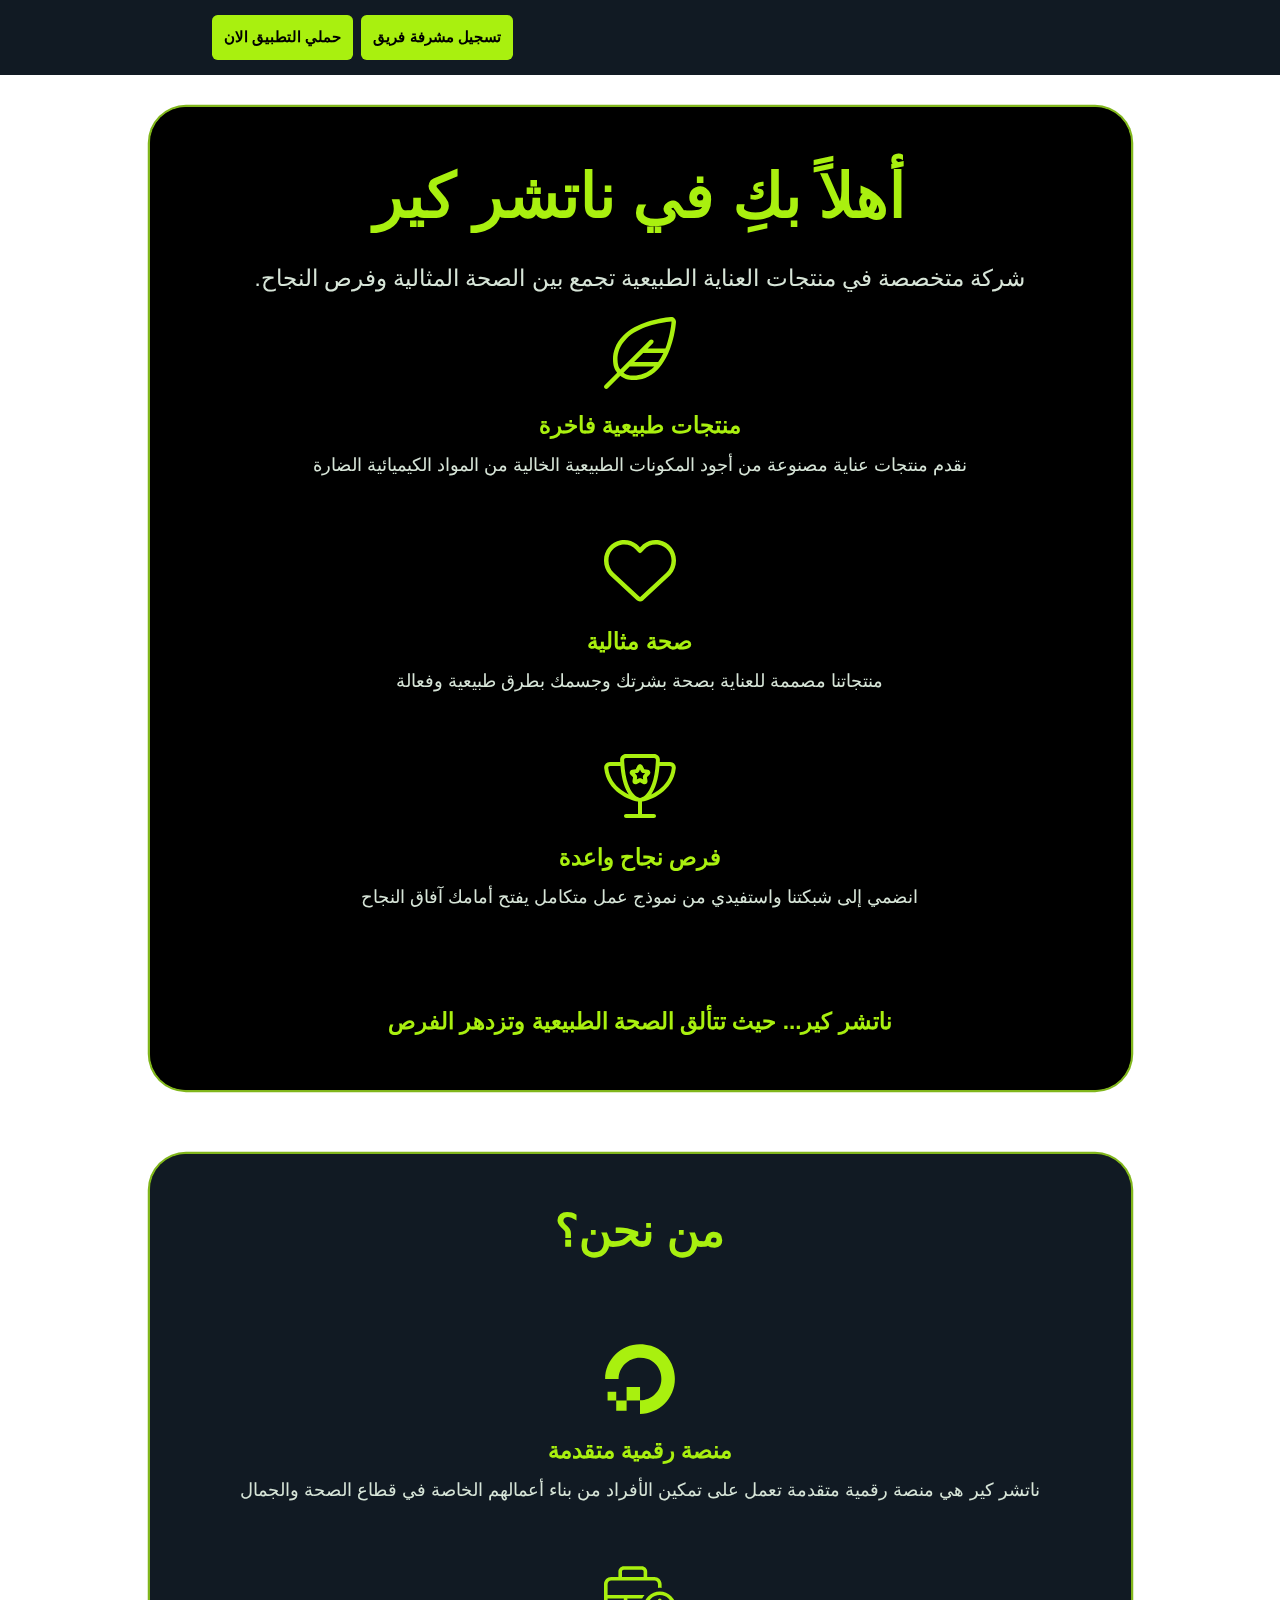
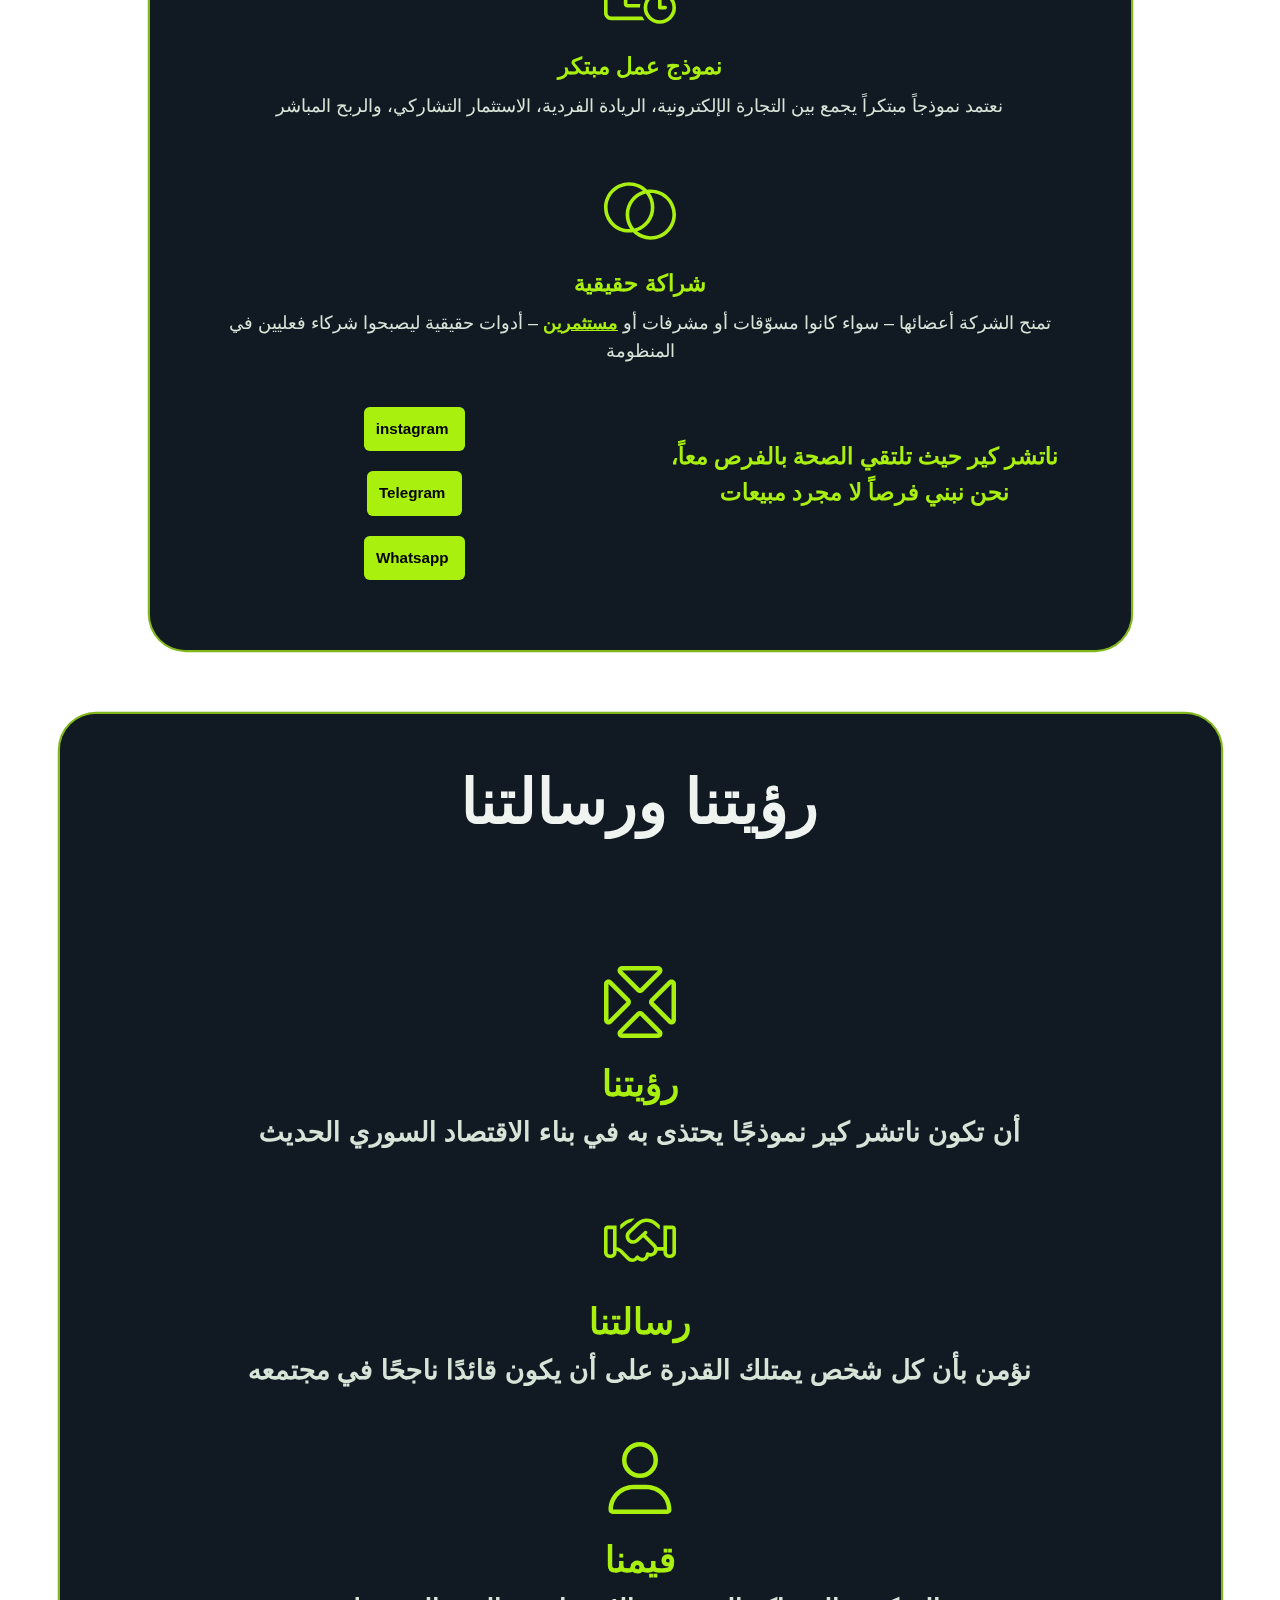
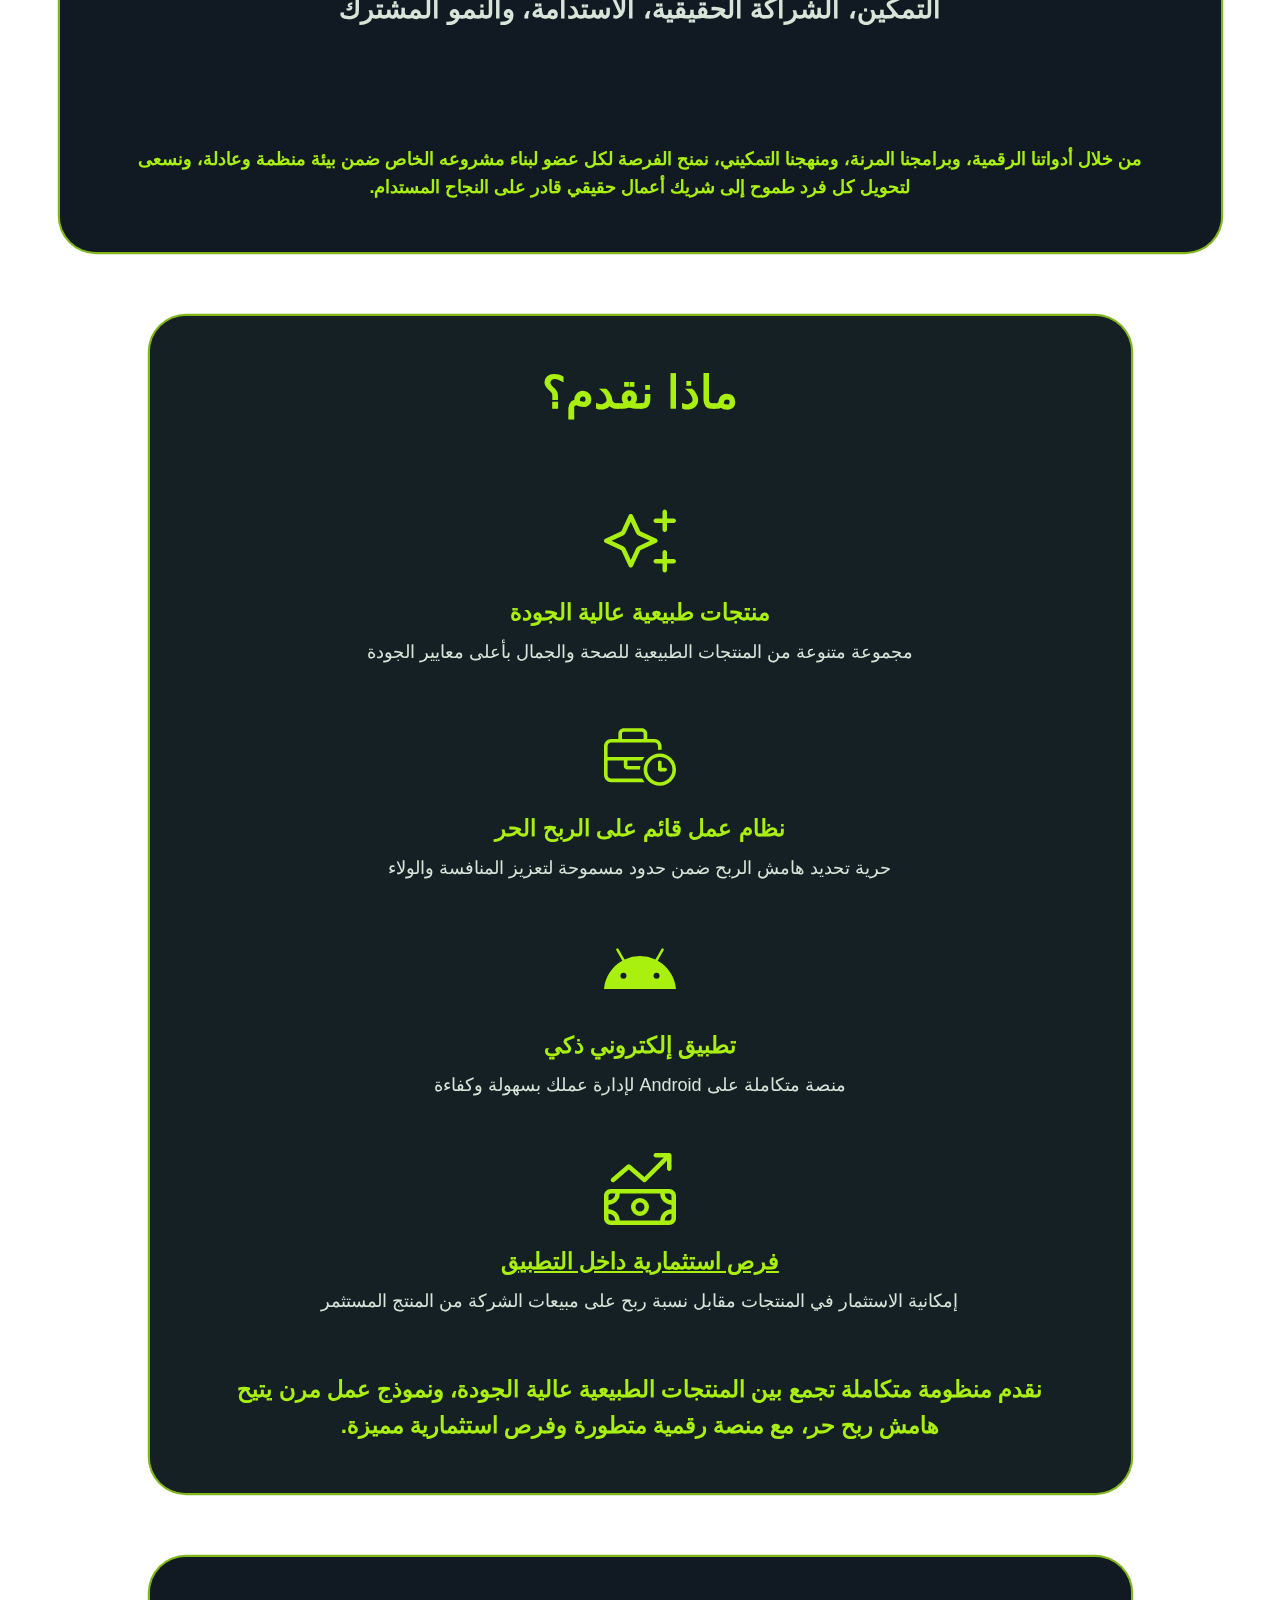
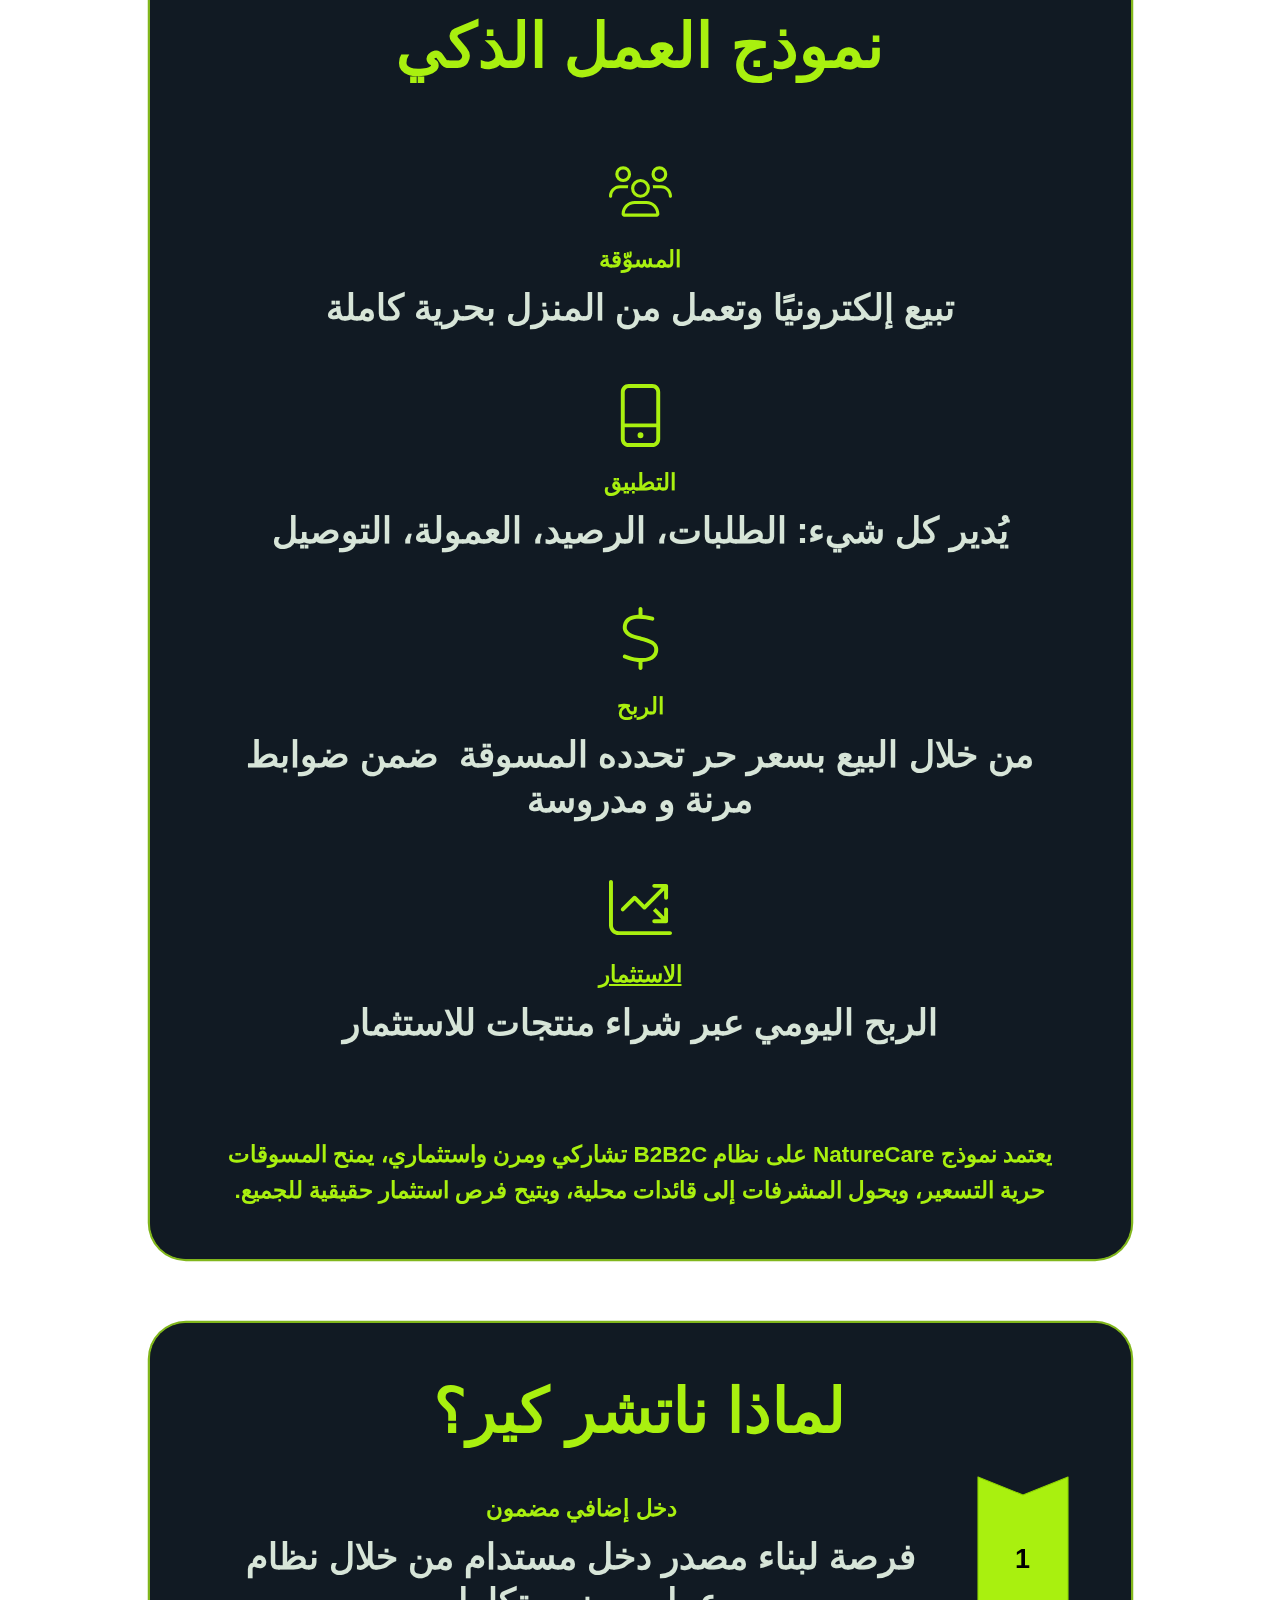
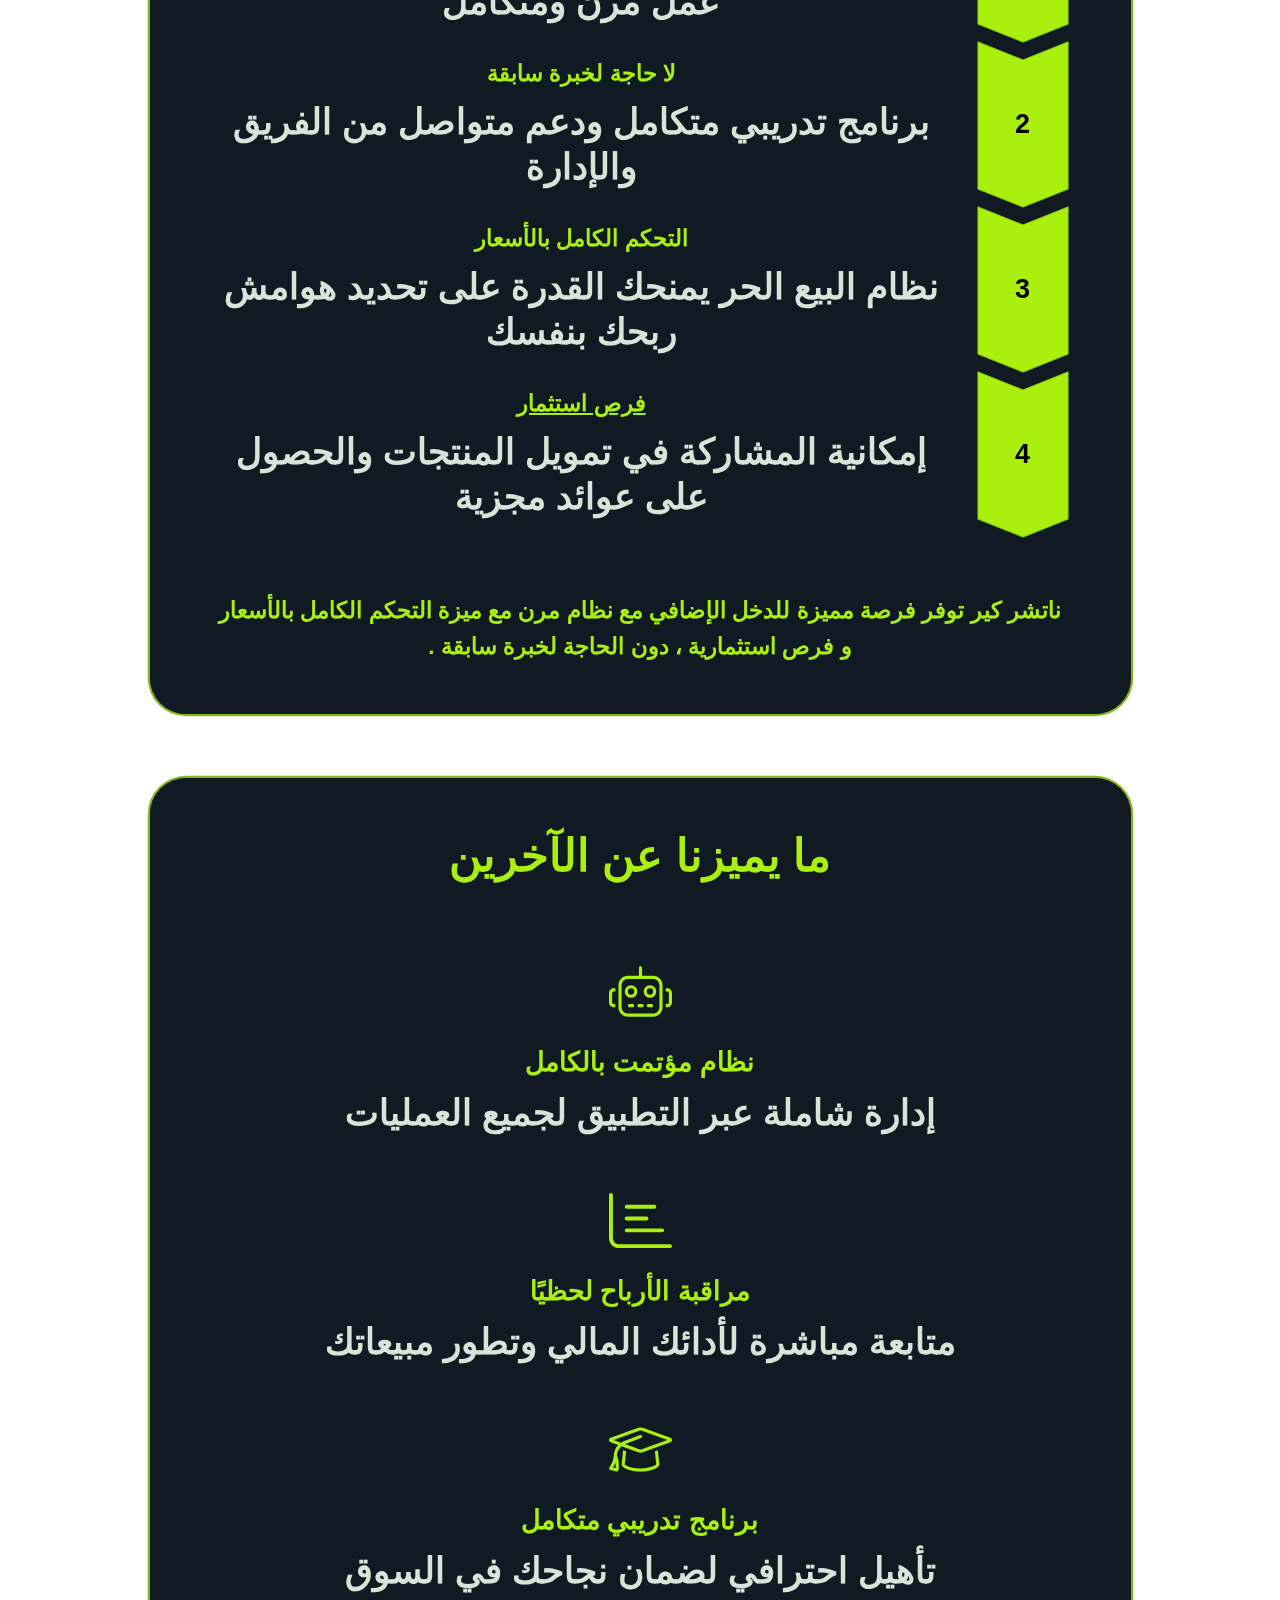
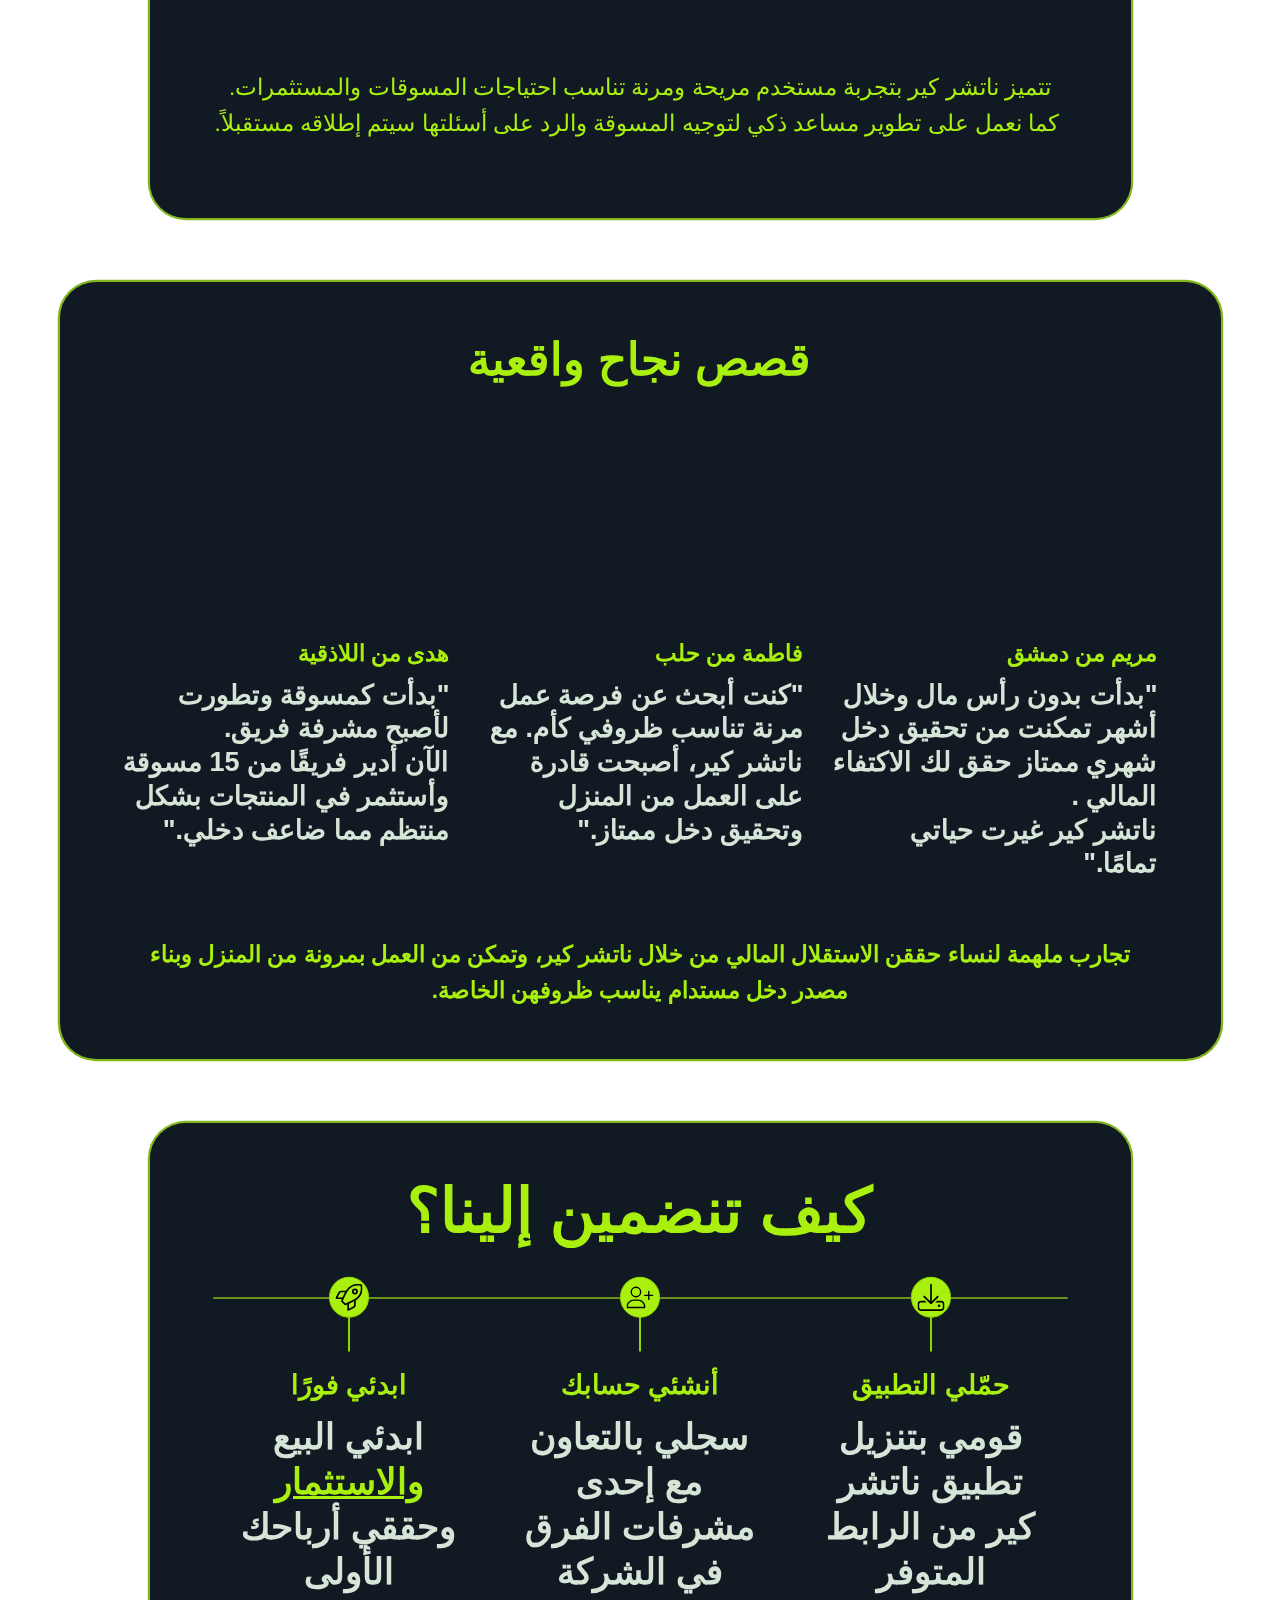
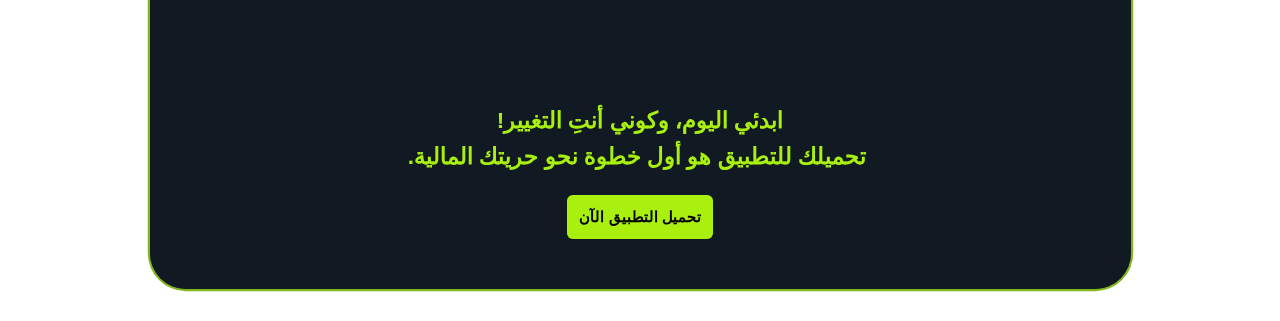
==== commit eff18cf5: "Rename NatureCare_Responsive_Fixed_Final.html to index.html" ====
--- a/index.html
+++ b/index.html
@@ -1,30 +1,270 @@
 <!DOCTYPE html>
-<html lang="ar" dir="rtl">
-<head>
-    <meta charset="UTF-8">
-    <meta name="viewport" content="width=device-width, initial-scale=1.0">
-    <meta name="description" content="نقدم منتجات عناية مصنوعة من أجود المكونات الطبيعية الخالية من المواد الكيميائية الضارة">
-    <meta property="og:title" content="NatureCare - ناتشر كير">
-    <meta property="og:description" content="نقدم منتجات عناية مصنوعة من أجود المكونات الطبيعية الخالية من المواد الكيميائية الضارة">
-    <meta property="twitter:description" content="نقدم منتجات عناية مصنوعة من أجود المكونات الطبيعية الخالية من المواد الكيميائية الضارة">
-    <title>NatureCare - ناتشر كير</title>
-    <link rel="stylesheet" href="styles.css">
-</head>
-<body>
-    <header>
-        <h1>منتجات طبيعية فاخرة</h1>
-        <p>نقدم منتجات عناية مصنوعة من أجود المكونات الطبيعية الخالية من المواد الكيميائية الضارة</p>
-    </header>
-    <main>
-        <section>
-            <h2>صحة مثالية</h2>
-            <p>منتجاتنا مصممة للعناية بصحة بشرتك وجسمك بطرق طبيعية وفعالة</p>
-        </section>
-        <section>
-            <h2>فرص نجاح واعدة</h2>
-            <p>انضمي إلى شبكتنا واستفيدي</p>
-        </section>
-    </main>
-    <script src="scripts.js"></script>
-</body>
-</html>
+
+<!-- saved from url=(0024)https://nature-care.net/ -->
+<html data-theme="light" style="--100vh: 100vh; color-scheme: light;"><head><meta content="text/html; charset=utf-8" http-equiv="Content-Type"/><meta content="width=device-width, initial-scale=1.0, maximum-scale=1.0, user-scalable=no" data-next-head="" name="viewport"/><link data-next-head="" href="./NatureCare - ناتشر كير_files/css2" rel="stylesheet"/><title data-next-head="">NatureCare  - ناتشر كير</title><meta content="index, follow" data-next-head="" name="robots"/><meta content="شركة متخصصة في منتجات العناية الطبيعية تجمع بين الصحة المثالية وفرص النجاح.
+
+منتجات طبيعية فاخرة
+
+نقدم منتجات عناية مصنوعة من أجود المكونات الطبيعية الخالية من المواد الكيميائية الضارة
+
+صحة مثالية
+
+منتجاتنا مصممة للعناية بصحة بشرتك وجسمك بطرق طبيعية وفعالة
+
+فرص نجاح واعدة
+
+انضمي إلى شبكتنا واستفيدي " data-next-head="" name="description"/><meta content="NatureCare  - ناتشر كير" data-next-head="" property="og:title"/><meta content="شركة متخصصة في منتجات العناية الطبيعية تجمع بين الصحة المثالية وفرص النجاح.
+
+منتجات طبيعية فاخرة
+
+نقدم منتجات عناية مصنوعة من أجود المكونات الطبيعية الخالية من المواد الكيميائية الضارة
+
+صحة مثالية
+
+منتجاتنا مصممة للعناية بصحة بشرتك وجسمك بطرق طبيعية وفعالة
+
+فرص نجاح واعدة
+
+انضمي إلى شبكتنا واستفيدي " data-next-head="" property="og:description"/><meta content="https://assets.api.gamma.app/sstqb5l8ogpw3cj/screenshots/40uvx90i151ajm7/9gh2bqgytr5b4yb/slide/k7mV3dPpMLEzJG2mvZFbk1BTehk" data-next-head="" property="og:image"/><meta content="NatureCare  - ناتشر كير" data-next-head="" property="twitter:title"/><meta content="شركة متخصصة في منتجات العناية الطبيعية تجمع بين الصحة المثالية وفرص النجاح.
+
+منتجات طبيعية فاخرة
+
+نقدم منتجات عناية مصنوعة من أجود المكونات الطبيعية الخالية من المواد الكيميائية الضارة
+
+صحة مثالية
+
+منتجاتنا مصممة للعناية بصحة بشرتك وجسمك بطرق طبيعية وفعالة
+
+فرص نجاح واعدة
+
+انضمي إلى شبكتنا واستفيدي " data-next-head="" property="twitter:description"/><meta content="https://assets.api.gamma.app/sstqb5l8ogpw3cj/screenshots/40uvx90i151ajm7/9gh2bqgytr5b4yb/slide/k7mV3dPpMLEzJG2mvZFbk1BTehk" data-next-head="" property="twitter:image"/><meta content="website" data-next-head="" property="og:type"/><meta content="summary_large_image" data-next-head="" name="twitter:card"/><link data-next-head="" href="https://cdn.gamma.app/sstqb5l8ogpw3cj/38f01bd3beac475eb8247a4f0121d1c1/original/1742305026982.png" rel="icon"/><link as="style" href="./NatureCare - ناتشر كير_files/7f33d02ee09c7ba7.css" rel="preload"/><link data-n-p="" href="./NatureCare - ناتشر كير_files/7f33d02ee09c7ba7.css" rel="stylesheet"/><link as="style" href="./NatureCare - ناتشر كير_files/c5909dc245a8df8d.css" rel="preload"/><link data-n-p="" href="./NatureCare - ناتشر كير_files/c5909dc245a8df8d.css" rel="stylesheet"/><noscript data-n-css=""></noscript><script defer="" nomodule="" src="./NatureCare - ناتشر كير_files/polyfills-42372ed130431b0a.js"></script><script defer="" src="./NatureCare - ناتشر كير_files/webpack-fe1b329b5da6af5c.js"></script><script defer="" src="./NatureCare - ناتشر كير_files/framework-89ee881bc4e530f4.js"></script><script defer="" src="./NatureCare - ناتشر كير_files/main-14b2affc53fb594b.js"></script><script defer="" src="./NatureCare - ناتشر كير_files/_app-0cba0bcf78ff4771.js"></script><script defer="" src="./NatureCare - ناتشر كير_files/5adc83ef-bcbc74c04583414c.js"></script><script defer="" src="./NatureCare - ناتشر كير_files/93656207-5677d3beff2cb01d.js"></script><script defer="" src="./NatureCare - ناتشر كير_files/69bd6bf3-88c746692a1d8773.js"></script><script defer="" src="./NatureCare - ناتشر كير_files/b4d7d80c-f8183bbf45a2850f.js"></script><script defer="" src="./NatureCare - ناتشر كير_files/ad54e6ef-a6648eb472cd12fa.js"></script><script defer="" src="./NatureCare - ناتشر كير_files/8c469d57-01270d564a0c2de6.js"></script><script defer="" src="./NatureCare - ناتشر كير_files/2edb282b-c727a725ba9cab5d.js"></script><script defer="" src="./NatureCare - ناتشر كير_files/998ccc15-d28324c84824644b.js"></script><script defer="" src="./NatureCare - ناتشر كير_files/b13ba9de-693ee4b2b0cb0b28.js"></script><script defer="" src="./NatureCare - ناتشر كير_files/91bbf309-e4e8e7894fa7581a.js"></script><script defer="" src="./NatureCare - ناتشر كير_files/b155a556-6148ef733345726d.js"></script><script defer="" src="./NatureCare - ناتشر كير_files/d08a6a05-cd94e662b24272fc.js"></script><script defer="" src="./NatureCare - ناتشر كير_files/9b583bcd-e94a9f27afcc219c.js"></script><script defer="" src="./NatureCare - ناتشر كير_files/1035ef44-a82a0e0646431fa5.js"></script><script defer="" src="./NatureCare - ناتشر كير_files/b779bb5e-2c5b28feb2f04471.js"></script><script defer="" src="./NatureCare - ناتشر كير_files/a29ae703-7accb437ac3a87e9.js"></script><script defer="" src="./NatureCare - ناتشر كير_files/4691-9a8af03f63d8a792.js"></script><script defer="" src="./NatureCare - ناتشر كير_files/4710-e19aabb96cf5cb80.js"></script><script defer="" src="./NatureCare - ناتشر كير_files/[docId]-b7d5fd0605b25c56.js"></script><script defer="" src="./NatureCare - ناتشر كير_files/_buildManifest.js"></script><script defer="" src="./NatureCare - ناتشر كير_files/_ssgManifest.js"></script><style data-emotion="css-global zfqb5a animation-1sld7a4 animation-16z1uo4 animation-1sld7a4 animation-16z1uo4 animation-1sld7a4 animation-16z1uo4 animation-1sld7a4 animation-16z1uo4 animation-yjfgth animation-1sld7a4 animation-16z1uo4" data-s="">.card-content{height:100%;outline-width:0px;line-height:var(--line-height-body);letter-spacing:var(--letter-spacing-body);--block-margin:1.125em;--grid-border:1px;--grid-padding:1.22em;}.card-content.is-focused .is-empty [data-placeholder]::after{content:attr(data-placeholder);position:absolute;top:0px;opacity:0.25;pointer-events:none;left:0px;width:100%;color:var(--heading-color);line-clamp:1px;text-overflow:ellipsis;overflow:hidden;box-orient:vertical;word-break:break-all;height:100%;white-space:nowrap;}.card-content.is-focused .is-empty [data-multiline-placeholder]{position:relative;}.card-content.is-focused .is-empty [data-multiline-placeholder]::after{content:attr(data-multiline-placeholder);position:relative;top:0px;opacity:0.25;pointer-events:none;left:0px;width:100%;color:inherit;line-clamp:0;text-overflow:ellipsis;overflow:hidden;box-orient:vertical;word-break:normal;height:100%;white-space:normal;}.card-content.is-focused .is-empty [data-multiline-placeholder] >[data-node-view-content-inner]{position:absolute;width:100%;min-height:1em;}.card-content.is-dark .block-blockquote blockquote{border-left-color:var(--accent-color);}.card-content.is-dark mark.highlight{color:var(--chakra-colors-black);background-color:var(--highlight-color);}.card-content.is-dark mark.highlight[variant="gray"]{background-color:#999999;}.card-content.is-dark mark.highlight[variant="red"]{background-color:#EB5252;}.card-content.is-dark mark.highlight[variant="orange"]{background-color:#DD8404;}.card-content.is-dark mark.highlight[variant="yellow"]{background-color:#CAAD07;}.card-content.is-dark mark.highlight[variant="green"]{background-color:#50BD3D;}.card-content.is-dark mark.highlight[variant="blue"]{background-color:#85BAFA;}.card-content.is-dark mark.highlight[variant="purple"]{background-color:#B1A0F8;}.card-content.is-dark mark.highlight[variant="primary"]{background-color:#856E01;}.card-content.is-dark mark.highlight[variant="secondary"]{background-color:#952222;}.card-content.is-dark mark.highlight[variant="tertiary"]{background-color:#257D04;}.card-content.is-dark span.textColor{color:var(--text-color, var(--body-color));}.card-content.is-dark span.textColor[variant="gray"]{--text-color:#AFAFAF;}.card-content.is-dark span.textColor[variant="red"]{--text-color:#EF8784;}.card-content.is-dark span.textColor[variant="orange"]{--text-color:#F5C274;}.card-content.is-dark span.textColor[variant="yellow"]{--text-color:#F5F380;}.card-content.is-dark span.textColor[variant="green"]{--text-color:#8CE29F;}.card-content.is-dark span.textColor[variant="blue"]{--text-color:#8DD4FB;}.card-content.is-dark span.textColor[variant="purple"]{--text-color:#A08CF8;}.card-content.is-dark .block-numbered[data-text-color="gray"] li::before{--list-marker-text-color:#AFAFAF;}.card-content.is-dark .block-numbered[data-text-color="red"] li::before{--list-marker-text-color:#EF8784;}.card-content.is-dark .block-numbered[data-text-color="orange"] li::before{--list-marker-text-color:#F5C274;}.card-content.is-dark .block-numbered[data-text-color="yellow"] li::before{--list-marker-text-color:#F5F380;}.card-content.is-dark .block-numbered[data-text-color="green"] li::before{--list-marker-text-color:#8CE29F;}.card-content.is-dark .block-numbered[data-text-color="blue"] li::before{--list-marker-text-color:#8DD4FB;}.card-content.is-dark .block-numbered[data-text-color="purple"] li::before{--list-marker-text-color:#A08CF8;}.card-content.is-dark .block-numbered li::before{color:var(--list-marker-text-color, var(--body-color));}.card-content.is-dark .block-bullet[data-text-color="gray"] li::marker{--list-marker-text-color:#AFAFAF;}.card-content.is-dark .block-bullet[data-text-color="red"] li::marker{--list-marker-text-color:#EF8784;}.card-content.is-dark .block-bullet[data-text-color="orange"] li::marker{--list-marker-text-color:#F5C274;}.card-content.is-dark .block-bullet[data-text-color="yellow"] li::marker{--list-marker-text-color:#F5F380;}.card-content.is-dark .block-bullet[data-text-color="green"] li::marker{--list-marker-text-color:#8CE29F;}.card-content.is-dark .block-bullet[data-text-color="blue"] li::marker{--list-marker-text-color:#8DD4FB;}.card-content.is-dark .block-bullet[data-text-color="purple"] li::marker{--list-marker-text-color:#A08CF8;}.card-content.is-dark .block-bullet li::marker{color:var(--list-marker-text-color, var(--body-color));}.card-content .block-card.expandable-node-selected .expandable-selected{-webkit-animation:animation-16z1uo4 3000ms ease-in-out forwards;animation:animation-16z1uo4 3000ms ease-in-out forwards;}.card-content .block-card.expandable-node-reset .expandable-selected{-webkit-animation:animation-1sld7a4;animation:animation-1sld7a4;}.card-content .block{margin-top:var(--block-margin);margin-bottom:var(--block-margin);font-family:var(--body-font);font-weight:var(--body-font-weight);color:var(--body-color);}.card-content.is-nested{display:grid;-webkit-animation:animation-yjfgth 225ms ease-out forwards;animation:animation-yjfgth 225ms ease-out forwards;}.card-content.is-full-width .block.is-full-width{width:var(--full-width);position:relative;left:50%;-webkit-transform:translateX(-50%);-moz-transform:translateX(-50%);-ms-transform:translateX(-50%);transform:translateX(-50%);}.card-content [data-node-view-content-inner="cardLayoutItem"] >.first-block,.card-content [data-node-view-content-inner="card"] >.first-block{margin-top:0em;}.card-content [data-node-view-content-inner="cardLayoutItem"] >.last-block,.card-content [data-node-view-content-inner="card"] >.last-block{margin-bottom:0em;}.card-content a.link{color:var(--text-color, var(--link-color));cursor:pointer;font-weight:var(--chakra-fontWeights-bold);-webkit-text-decoration:underline;text-decoration:underline;}.card-content a.link[href=""]{text-decoration-style:dashed;}.card-content a.link:hover{color:var(--text-color, var(--link-color-hover));}.card-content a.link:active{color:var(--text-color, var(--link-color-hover));}.card-content .block-toggle.expandable-node-selected .toggle{-webkit-animation:animation-16z1uo4 3000ms ease-in-out forwards;animation:animation-16z1uo4 3000ms ease-in-out forwards;}.card-content .block-toggle.expandable-node-reset .toggle{-webkit-animation:animation-1sld7a4;animation:animation-1sld7a4;}.card-content .block-toggle [data-open="false"] [data-node-view-content-inner="toggle"] >:not(:first-child){display:none;}.card-content mark.highlight{color:var(--chakra-colors-black);--link-color:black;background-color:var(--highlight-color);border-radius:0.125em;-webkit-padding-start:.05em;padding-inline-start:.05em;-webkit-padding-end:.05em;padding-inline-end:.05em;-webkit-margin-start:-.05em;margin-inline-start:-.05em;-webkit-margin-end:-.05em;margin-inline-end:-.05em;-webkit-box-decoration-break:clone;box-decoration-break:clone;}.card-content mark.highlight[variant="gray"]{background-color:#D6D6D6;}.card-content mark.highlight[variant="red"]{background-color:#FFBDBD;}.card-content mark.highlight[variant="orange"]{background-color:#F8CB96;}.card-content mark.highlight[variant="yellow"]{background-color:#FBEB8F;}.card-content mark.highlight[variant="green"]{background-color:#C9FDCB;}.card-content mark.highlight[variant="blue"]{background-color:#D1E5FD;}.card-content mark.highlight[variant="purple"]{background-color:#D5CCFB;}.card-content mark.highlight[variant="primary"]{background-color:#FFD300;}.card-content mark.highlight[variant="secondary"]{background-color:#FF7979;}.card-content mark.highlight[variant="tertiary"]{background-color:#A9FF8B;}.card-content span.textColor{color:var(--text-color, var(--body-color));}.card-content span.textColor[variant="gray"]{--text-color:#7A7A7A;}.card-content span.textColor[variant="red"]{--text-color:#EB0000;}.card-content span.textColor[variant="orange"]{--text-color:#BD6F00;}.card-content span.textColor[variant="yellow"]{--text-color:#B29500;}.card-content span.textColor[variant="green"]{--text-color:#008545;}.card-content span.textColor[variant="blue"]{--text-color:#006ED6;}.card-content span.textColor[variant="purple"]{--text-color:#7B57FF;}.card-content .block-numbered[data-text-color="gray"] li::before{--list-marker-text-color:#7A7A7A;}.card-content .block-numbered[data-text-color="red"] li::before{--list-marker-text-color:#EB0000;}.card-content .block-numbered[data-text-color="orange"] li::before{--list-marker-text-color:#BD6F00;}.card-content .block-numbered[data-text-color="yellow"] li::before{--list-marker-text-color:#B29500;}.card-content .block-numbered[data-text-color="green"] li::before{--list-marker-text-color:#008545;}.card-content .block-numbered[data-text-color="blue"] li::before{--list-marker-text-color:#006ED6;}.card-content .block-numbered[data-text-color="purple"] li::before{--list-marker-text-color:#7B57FF;}.card-content .block-numbered li::before{color:var(--list-marker-text-color, var(--body-color));}.card-content .block-bullet[data-text-color="gray"] li::marker{--list-marker-text-color:#7A7A7A;}.card-content .block-bullet[data-text-color="red"] li::marker{--list-marker-text-color:#EB0000;}.card-content .block-bullet[data-text-color="orange"] li::marker{--list-marker-text-color:#BD6F00;}.card-content .block-bullet[data-text-color="yellow"] li::marker{--list-marker-text-color:#B29500;}.card-content .block-bullet[data-text-color="green"] li::marker{--list-marker-text-color:#008545;}.card-content .block-bullet[data-text-color="blue"] li::marker{--list-marker-text-color:#006ED6;}.card-content .block-bullet[data-text-color="purple"] li::marker{--list-marker-text-color:#7B57FF;}.card-content .block-bullet li::marker{color:var(--list-marker-text-color, var(--body-color));}.card-content .block-bullet,.card-content .block-numbered,.card-content .block-todo{margin:0px;margin-bottom:0.35em;text-align:start;}.card-content .block-bullet.first-block,.card-content .block-numbered.first-block,.card-content .block-todo.first-block{margin-top:0.35em;}.card-content ol.block-numbered{list-style:none;}.card-content .block-todo{list-style:none;}.card-content .block-todo label.chakra-checkbox{pointer-events:none;}.card-content .block-todo label.chakra-checkbox .chakra-checkbox__control{pointer-events:auto;width:1em;height:1em;top:0.3em;position:relative;border-radius:var(--box-border-radius);border-color:var(--link-color);border-width:0.125em;}.card-content .block-todo label.chakra-checkbox .chakra-checkbox__control[data-checked]{background-color:var(--link-color);color:var(--body-color-inverted);}.card-content .block-todo label.chakra-checkbox .chakra-checkbox__control svg{font-size:0.5em;}.card-content .block-bullet li,.card-content .block-todo li{position:relative;}.card-content ol.block-numbered[indent="0"] li[data-node-view-content]{-webkit-margin-start:calc(1 * 1.6em);margin-inline-start:calc(1 * 1.6em);position:relative;}.card-content ol.block-numbered[indent="0"] li[data-node-view-content]::before{position:absolute;inset-inline-start:-1.6em;content:attr(data-list-counter) ".";}.card-content ol.block-numbered[indent="1"] li[data-node-view-content]{-webkit-margin-start:calc(2 * 1.6em);margin-inline-start:calc(2 * 1.6em);position:relative;}.card-content ol.block-numbered[indent="1"] li[data-node-view-content]::before{position:absolute;inset-inline-start:-1.6em;content:attr(data-list-counter) ".";}.card-content ol.block-numbered[indent="2"] li[data-node-view-content]{-webkit-margin-start:calc(3 * 1.6em);margin-inline-start:calc(3 * 1.6em);position:relative;}.card-content ol.block-numbered[indent="2"] li[data-node-view-content]::before{position:absolute;inset-inline-start:-1.6em;content:attr(data-list-counter) ".";}.card-content ol.block-numbered[indent="3"] li[data-node-view-content]{-webkit-margin-start:calc(4 * 1.6em);margin-inline-start:calc(4 * 1.6em);position:relative;}.card-content ol.block-numbered[indent="3"] li[data-node-view-content]::before{position:absolute;inset-inline-start:-1.6em;content:attr(data-list-counter) ".";}.card-content ol.block-numbered[indent="4"] li[data-node-view-content]{-webkit-margin-start:calc(5 * 1.6em);margin-inline-start:calc(5 * 1.6em);position:relative;}.card-content ol.block-numbered[indent="4"] li[data-node-view-content]::before{position:absolute;inset-inline-start:-1.6em;content:attr(data-list-counter) ".";}.card-content ol.block-numbered[indent="5"] li[data-node-view-content]{-webkit-margin-start:calc(6 * 1.6em);margin-inline-start:calc(6 * 1.6em);position:relative;}.card-content ol.block-numbered[indent="5"] li[data-node-view-content]::before{position:absolute;inset-inline-start:-1.6em;content:attr(data-list-counter) ".";}.card-content ol.block-numbered[indent="6"] li[data-node-view-content]{-webkit-margin-start:calc(7 * 1.6em);margin-inline-start:calc(7 * 1.6em);position:relative;}.card-content ol.block-numbered[indent="6"] li[data-node-view-content]::before{position:absolute;inset-inline-start:-1.6em;content:attr(data-list-counter) ".";}.card-content ol.block-numbered[indent="7"] li[data-node-view-content]{-webkit-margin-start:calc(8 * 1.6em);margin-inline-start:calc(8 * 1.6em);position:relative;}.card-content ol.block-numbered[indent="7"] li[data-node-view-content]::before{position:absolute;inset-inline-start:-1.6em;content:attr(data-list-counter) ".";}.card-content ol.block-numbered[indent="8"] li[data-node-view-content]{-webkit-margin-start:calc(9 * 1.6em);margin-inline-start:calc(9 * 1.6em);position:relative;}.card-content ol.block-numbered[indent="8"] li[data-node-view-content]::before{position:absolute;inset-inline-start:-1.6em;content:attr(data-list-counter) ".";}.card-content ul.block-bullet[indent="0"] li[data-node-view-content]{list-style:disc;-webkit-padding-start:0.4em;padding-inline-start:0.4em;-webkit-margin-start:calc(1 * 1.6em - 0.4em);margin-inline-start:calc(1 * 1.6em - 0.4em);}.card-content ul.block-bullet[indent="0"] li[data-node-view-content]::after{-webkit-padding-start:0.4em;padding-inline-start:0.4em;}.card-content ul.block-todo[indent="0"] li.todo{-webkit-margin-start:calc(1 * 1.6em);margin-inline-start:calc(1 * 1.6em);list-style:none;}.card-content ul.block-todo[indent="0"] .chakra-checkbox__control{inset-inline-start:-1.6em;}.card-content ul.block-bullet[indent="1"] li[data-node-view-content]{list-style:circle;-webkit-padding-start:0.4em;padding-inline-start:0.4em;-webkit-margin-start:calc(2 * 1.6em - 0.4em);margin-inline-start:calc(2 * 1.6em - 0.4em);}.card-content ul.block-bullet[indent="1"] li[data-node-view-content]::after{-webkit-padding-start:0.4em;padding-inline-start:0.4em;}.card-content ul.block-todo[indent="1"] li.todo{-webkit-margin-start:calc(2 * 1.6em);margin-inline-start:calc(2 * 1.6em);list-style:none;}.card-content ul.block-todo[indent="1"] .chakra-checkbox__control{inset-inline-start:-1.6em;}.card-content ul.block-bullet[indent="2"] li[data-node-view-content]{list-style:square;-webkit-padding-start:0.4em;padding-inline-start:0.4em;-webkit-margin-start:calc(3 * 1.6em - 0.4em);margin-inline-start:calc(3 * 1.6em - 0.4em);}.card-content ul.block-bullet[indent="2"] li[data-node-view-content]::after{-webkit-padding-start:0.4em;padding-inline-start:0.4em;}.card-content ul.block-todo[indent="2"] li.todo{-webkit-margin-start:calc(3 * 1.6em);margin-inline-start:calc(3 * 1.6em);list-style:none;}.card-content ul.block-todo[indent="2"] .chakra-checkbox__control{inset-inline-start:-1.6em;}.card-content ul.block-bullet[indent="3"] li[data-node-view-content]{list-style:disc;-webkit-padding-start:0.4em;padding-inline-start:0.4em;-webkit-margin-start:calc(4 * 1.6em - 0.4em);margin-inline-start:calc(4 * 1.6em - 0.4em);}.card-content ul.block-bullet[indent="3"] li[data-node-view-content]::after{-webkit-padding-start:0.4em;padding-inline-start:0.4em;}.card-content ul.block-todo[indent="3"] li.todo{-webkit-margin-start:calc(4 * 1.6em);margin-inline-start:calc(4 * 1.6em);list-style:none;}.card-content ul.block-todo[indent="3"] .chakra-checkbox__control{inset-inline-start:-1.6em;}.card-content ul.block-bullet[indent="4"] li[data-node-view-content]{list-style:circle;-webkit-padding-start:0.4em;padding-inline-start:0.4em;-webkit-margin-start:calc(5 * 1.6em - 0.4em);margin-inline-start:calc(5 * 1.6em - 0.4em);}.card-content ul.block-bullet[indent="4"] li[data-node-view-content]::after{-webkit-padding-start:0.4em;padding-inline-start:0.4em;}.card-content ul.block-todo[indent="4"] li.todo{-webkit-margin-start:calc(5 * 1.6em);margin-inline-start:calc(5 * 1.6em);list-style:none;}.card-content ul.block-todo[indent="4"] .chakra-checkbox__control{inset-inline-start:-1.6em;}.card-content ul.block-bullet[indent="5"] li[data-node-view-content]{list-style:square;-webkit-padding-start:0.4em;padding-inline-start:0.4em;-webkit-margin-start:calc(6 * 1.6em - 0.4em);margin-inline-start:calc(6 * 1.6em - 0.4em);}.card-content ul.block-bullet[indent="5"] li[data-node-view-content]::after{-webkit-padding-start:0.4em;padding-inline-start:0.4em;}.card-content ul.block-todo[indent="5"] li.todo{-webkit-margin-start:calc(6 * 1.6em);margin-inline-start:calc(6 * 1.6em);list-style:none;}.card-content ul.block-todo[indent="5"] .chakra-checkbox__control{inset-inline-start:-1.6em;}.card-content ul.block-bullet[indent="6"] li[data-node-view-content]{list-style:disc;-webkit-padding-start:0.4em;padding-inline-start:0.4em;-webkit-margin-start:calc(7 * 1.6em - 0.4em);margin-inline-start:calc(7 * 1.6em - 0.4em);}.card-content ul.block-bullet[indent="6"] li[data-node-view-content]::after{-webkit-padding-start:0.4em;padding-inline-start:0.4em;}.card-content ul.block-todo[indent="6"] li.todo{-webkit-margin-start:calc(7 * 1.6em);margin-inline-start:calc(7 * 1.6em);list-style:none;}.card-content ul.block-todo[indent="6"] .chakra-checkbox__control{inset-inline-start:-1.6em;}.card-content ul.block-bullet[indent="7"] li[data-node-view-content]{list-style:circle;-webkit-padding-start:0.4em;padding-inline-start:0.4em;-webkit-margin-start:calc(8 * 1.6em - 0.4em);margin-inline-start:calc(8 * 1.6em - 0.4em);}.card-content ul.block-bullet[indent="7"] li[data-node-view-content]::after{-webkit-padding-start:0.4em;padding-inline-start:0.4em;}.card-content ul.block-todo[indent="7"] li.todo{-webkit-margin-start:calc(8 * 1.6em);margin-inline-start:calc(8 * 1.6em);list-style:none;}.card-content ul.block-todo[indent="7"] .chakra-checkbox__control{inset-inline-start:-1.6em;}.card-content ul.block-bullet[indent="8"] li[data-node-view-content]{list-style:square;-webkit-padding-start:0.4em;padding-inline-start:0.4em;-webkit-margin-start:calc(9 * 1.6em - 0.4em);margin-inline-start:calc(9 * 1.6em - 0.4em);}.card-content ul.block-bullet[indent="8"] li[data-node-view-content]::after{-webkit-padding-start:0.4em;padding-inline-start:0.4em;}.card-content ul.block-todo[indent="8"] li.todo{-webkit-margin-start:calc(9 * 1.6em);margin-inline-start:calc(9 * 1.6em);list-style:none;}.card-content ul.block-todo[indent="8"] .chakra-checkbox__control{inset-inline-start:-1.6em;}.card-content math-display{font-size:1.125em;}.card-content math-display .katex{white-space:normal;}.card-content math-inline.ProseMirror-selectednode{margin-top:-0.25em;margin-bottom:-0.25em;}.card-content math-display.ProseMirror-selectednode,.card-content math-inline.ProseMirror-selectednode{box-shadow:var(--chakra-shadows-outline);border-radius:var(--box-border-radius);background-color:var(--chakra-colors-gray-100);padding:.25em;-webkit-margin-start:3px;margin-inline-start:3px;-webkit-margin-end:3px;margin-inline-end:3px;}.card-content math-display.ProseMirror-selectednode .math-src,.card-content math-inline.ProseMirror-selectednode .math-src{color:var(--chakra-colors-gray-700);}.card-content .block-codeBlock pre{font-family:var(--chakra-fonts-mono);font-size:0.85em;color:var(--body-color);background:var(--accent-color-background-muted);border-radius:var(--box-border-radius);overflow:hidden;}@media screen and (min-width: 30em){.card-content .block-codeBlock pre{font-size:1em;}}@media print{.card-content .block-codeBlock pre{font-size:1em;}}.card-content .block-codeBlock pre code{display:block;padding:.75em 1em;}.card-content code{background-color:var(--accent-color-background-muted);color:var(--body-color);border-radius:0.125em;-webkit-padding-start:.05em;padding-inline-start:.05em;-webkit-padding-end:.05em;padding-inline-end:.05em;-webkit-margin-start:-.05em;margin-inline-start:-.05em;-webkit-margin-end:-.05em;margin-inline-end:-.05em;-webkit-box-decoration-break:clone;box-decoration-break:clone;}.card-content .block-blockquote blockquote{padding-left:1.5em;}.card-content .block-embed.expandable-node-selected .embed-preview,.card-content .block-video.expandable-node-selected .embed-preview,.card-content .block-embed.expandable-node-selected .embed-viewer,.card-content .block-video.expandable-node-selected .embed-viewer,.card-content .block-embed.expandable-node-selected .video-player,.card-content .block-video.expandable-node-selected .video-player{-webkit-animation:animation-16z1uo4 3000ms ease-in-out forwards;animation:animation-16z1uo4 3000ms ease-in-out forwards;}.card-content .block-embed.expandable-node-reset .embed-preview,.card-content .block-video.expandable-node-reset .embed-preview,.card-content .block-embed.expandable-node-reset .embed-viewer,.card-content .block-video.expandable-node-reset .embed-viewer,.card-content .block-embed.expandable-node-reset .video-player,.card-content .block-video.expandable-node-reset .video-player{-webkit-animation:animation-1sld7a4;animation:animation-1sld7a4;}.card-content .block-image.expandable-node-selected [data-selection-ring]{-webkit-animation:animation-16z1uo4 3000ms ease-in-out forwards;animation:animation-16z1uo4 3000ms ease-in-out forwards;}.card-content .block-image.expandable-node-reset [data-selection-ring]{-webkit-animation:animation-1sld7a4;animation:animation-1sld7a4;}.card-content .block-contributors .contributors-list{font-size:1.25em;font-weight:var(--chakra-fontWeights-bold);}.card-content .mention{background-color:var(--accent-color-background-muted);color:var(--body-color);}.card-content .block-gallery{-webkit-margin-start:calc(-1 * var(--grid-padding));margin-inline-start:calc(-1 * var(--grid-padding));-webkit-margin-end:calc(-1 * var(--grid-padding));margin-inline-end:calc(-1 * var(--grid-padding));margin-top:calc(-0.25 * var(--grid-padding));margin-bottom:calc(-0.25 * var(--grid-padding));}.card-content .block-gallery.gallery-layout-flex .add-image{margin-bottom:calc(0.75 * var(--grid-padding));}.card-content .block-gallery .gallery{-webkit-padding-start:var(--grid-padding);padding-inline-start:var(--grid-padding);-webkit-padding-end:var(--grid-padding);padding-inline-end:var(--grid-padding);padding-top:calc(0.75 * var(--grid-padding));padding-bottom:calc(0.75 * var(--grid-padding));border:1px solid;border-color:var(--chakra-colors-transparent);border-radius:var(--box-border-radius);}.card-content .block-gallery .gallery.is-dragging-over{border:1px dashed var(--chakra-colors-trueblue-300)!important;background-color:var(--chakra-colors-trueblue-50)!important;}.card-content .block-gallery .gallery.is-dragging-over .gallery-placeholder{pointer-events:none;}.card-content .block-gallery.is-focused .gallery,.card-content .block-gallery.is-empty .gallery{background-color:var(--chakra-colors-gray-200);}.card-content .block-gallery.is-focused .add-image,.card-content .block-gallery:hover .add-image,.card-content .block-gallery[data-drag-handle-hovering] .add-image{opacity:1;}.card-content .block-gallery.expandable-node-selected .gallery{-webkit-animation:animation-16z1uo4 3000ms ease-in-out forwards;animation:animation-16z1uo4 3000ms ease-in-out forwards;}.card-content .block-gallery.expandable-node-reset .gallery{-webkit-animation:animation-1sld7a4;animation:animation-1sld7a4;}.card-content .block-smartLayout [data-node-view-content-outer="smartLayout"]{display:contents;}.card-content .block-smartLayout [data-node-view-content-inner="smartLayout"]{display:contents;}.card-content .block-smartLayout [data-selection-ring]{outline-style:none;outline-width:1px;outline-color:var(--grid-outline-color);}.card-content .block-smartLayout [data-selection-ring="padded"]{outline-offset:0.25em;}.card-content .block-smartLayout [data-selection-ring="padded"] .add-button{margin:-0.25em;}.card-content .block-smartLayout:not(.is-focused) [data-content-empty=true]>[data-node-view-content]{height:0px;}.card-content .block-smartLayout:not(.is-focused) [data-content-empty=true]>[data-node-view-content] [data-placeholder]::after,.card-content .block-smartLayout:not(.is-focused) [data-content-empty=true]>[data-node-view-content] [data-multiline-placeholder]::after{display:none;}.card-content .block-smartLayout.is-focused [data-content-empty=true] [placeholder]::before{content:attr(data-placeholder);position:absolute;top:0px;opacity:0.25;pointer-events:none;left:0px;width:100%;color:var(--heading-color);line-clamp:1px;text-overflow:ellipsis;overflow:hidden;box-orient:vertical;word-break:break-all;height:100%;white-space:nowrap;}.card-content .block-smartLayout.is-focused .is-editable [data-selection-ring],.card-content .block-smartLayout:hover .is-editable [data-selection-ring],.card-content .block-smartLayout[data-drag-handle-hovering] .is-editable [data-selection-ring]{outline-style:solid;}.card-content .block-smartLayout.is-focused .is-editable .add-button,.card-content .block-smartLayout:hover .is-editable .add-button,.card-content .block-smartLayout[data-drag-handle-hovering] .is-editable .add-button{opacity:1;}.card-content .node-smartLayoutCell{display:contents;--heading-placeholder:"Item";}.card-content .node-smartLayoutCell >[data-node-view-wrapper]{display:contents;}.card-content .node-smartLayoutCell [data-node-view-content-inner="smartLayoutCell"]>.first-block{margin-top:0px;}@media screen and (min-width: 30em){.card-content .node-smartLayoutCell [data-node-view-content-inner="smartLayoutCell"]>.first-block{margin-top:0px;}}.card-content .node-smartLayoutCell [data-node-view-content-inner="smartLayoutCell"]>.last-block{margin-bottom:0px;}@media screen and (min-width: 30em){.card-content .node-smartLayoutCell [data-node-view-content-inner="smartLayoutCell"]>.last-block{margin-bottom:0px;}}.card-content .node-smartLayoutCell .slash-menu-prompt{display:none;}.card-content .node-smartLayoutCell .block-heading,.card-content .node-smartLayoutCell .block-title{margin-top:0.6em;margin-bottom:0.6em;}.card-content .node-smartLayoutCell .block-paragraph{margin-top:0.6em;margin-bottom:0.6em;}.card-content .node-smartLayoutCell .block-paragraph:is(.block-bullet, .block-numbered, .block-todo){margin-top:0.3em;margin-bottom:0.3em;}.card-content .smart-layout-cell-not-emphasized>[data-content-reference],.card-content .smart-layout-cell-not-emphasized [data-smart-layout-emphasis]{opacity:0.5;}.card-content .block-gridLayout{-webkit-margin-start:calc(-1 * var(--grid-padding));margin-inline-start:calc(-1 * var(--grid-padding));-webkit-margin-end:calc(-1 * var(--grid-padding));margin-inline-end:calc(-1 * var(--grid-padding));}.card-content .block-gridLayout .layout-content{display:contents;}.card-content .block-gridLayout .layout-content >div{display:contents;}.card-content .block-gridLayout .grid-cell{position:relative;height:100%;-webkit-padding-start:var(--grid-padding);padding-inline-start:var(--grid-padding);-webkit-padding-end:var(--grid-padding);padding-inline-end:var(--grid-padding);display:-webkit-box;display:-webkit-flex;display:-ms-flexbox;display:flex;-webkit-flex-direction:column;-ms-flex-direction:column;flex-direction:column;outline-width:1px;outline-style:none;outline-color:var(--grid-outline-color);}.card-content .block-gridLayout .grid-cell .block-gallery{margin-top:0px;margin-bottom:0px;}.card-content .block-gridLayout.is-focused .is-editable .grid-cell,.card-content .block-gridLayout:hover .is-editable .grid-cell,.card-content .block-gridLayout[data-drag-handle-hovering] .is-editable .grid-cell{outline-style:solid;}.card-content .block-gridLayout.is-focused .add-column,.card-content .block-gridLayout:hover .add-column,.card-content .block-gridLayout[data-drag-handle-hovering] .add-column{opacity:1;}.card-content .node-cardLayoutItem,.card-content .node-cardAccentLayoutItem{position:relative;display:-webkit-box;display:-webkit-flex;display:-ms-flexbox;display:flex;-webkit-flex-direction:column;-ms-flex-direction:column;flex-direction:column;-webkit-box-pack:stretch;-ms-flex-pack:stretch;-webkit-justify-content:stretch;justify-content:stretch;min-width:0px;min-height:0px;}.card-content .node-cardLayoutItem >[data-node-view-wrapper],.card-content .node-cardAccentLayoutItem >[data-node-view-wrapper]{position:relative;height:100%;width:100%;}.card-content .node-cardNotes{display:none;}.card-content .block-table table [data-node-view-content-inner="table"]{display:contents;}.card-content .block-table table [data-node-view-content-inner="table"] [data-node-view-content-inner="tableRow"]{display:contents;}.card-content .block-table table [data-node-view-content-inner="table"] td{vertical-align:top;}.card-content .block-table table [data-node-view-content-inner="table"] td .block-heading [data-placeholder]::before{display:none;}.card-content .block-table td{min-width:3em;-webkit-padding-start:1em;padding-inline-start:1em;-webkit-padding-end:1em;padding-inline-end:1em;position:relative;}.card-content .block-table td:not(:first-of-type){border-inline-start:1px solid transparent;}.card-content .block-table .selectedCell:after{z-index:2;position:absolute;content:"";left:0px;right:0px;top:0px;bottom:0px;background-color:var(--chakra-colors-trueblue-100);pointer-events:none;opacity:0.4;}.card-content .block-table.is-focused td:not(:first-of-type),.card-content .block-table:hover td:not(:first-of-type){border-inline-start:1px solid var(--grid-outline-color);}.card-content .tippy-arrow{border-left-color:red;}.card-content .footnote-label{-webkit-text-decoration:underline;text-decoration:underline;text-decoration-color:var(--link-color);}.card-content .footnote-label:hover,.card-content .footnote-label[data-hover]{background-color:var(--accent-color-background-muted);color:var(--chakra-colors-gray-800);border-radius:var(--chakra-radii-sm);}.card-content .footnote{color:var(--link-color);}.card-content .footnote:hover::after,.card-content .footnote[data-hover]::after{background-color:var(--accent-color-background-muted);color:var(--chakra-colors-gray-800);}.card-content .node-emoji{color:initial;}.card-content .block-heading{margin-top:1.5em;margin-bottom:1.5em;}.card-content .block-heading .heading{position:relative;}.card-content .block-title{margin-top:1.5em;margin-bottom:1.5em;}.card-content .block-title .title{position:relative;}.card-content .node-gridLayout .block-heading,.card-content .node-calloutBox .block-heading,.card-content .node-gridLayout .block-title,.card-content .node-calloutBox .block-title{margin-top:1em;margin-bottom:1em;}.card-content .node-gridLayout .block-paragraph,.card-content .node-calloutBox .block-paragraph{margin-top:0.9em;margin-bottom:0.9em;}.card-content .node-gridLayout .block-paragraph:is(.block-bullet, .block-numbered, .block-todo),.card-content .node-calloutBox .block-paragraph:is(.block-bullet, .block-numbered, .block-todo){margin-top:0.35em;margin-bottom:0.35em;}.card-content .node-calloutBox .first-block{margin-top:1em;}.card-content .block-table td .block{margin-top:0.6em;margin-bottom:0.6em;}.card-content .block-table td .block:is(.block-bullet, .block-numbered, .block-todo){margin-top:0.3em;margin-bottom:0.3em;}.card-content .block-table td .block-heading,.card-content .block-table td .block-title{margin-top:0.6em;margin-bottom:0.6em;}.card-content [data-node-view-content-inner="card"]:not(:has(> .node-cardAccentLayoutItem)) [data-node-view-content-inner="cardLayoutItem"]>.first-block:not(.last-block).block-heading:not(:has(+ .block-heading, + .block-title, + .node-gridLayout)),.card-content [data-node-view-content-inner="card"]:not(:has(> .node-cardAccentLayoutItem)) [data-node-view-content-inner="cardLayoutItem"]>.first-block:not(.last-block).block-title:not(:has(+ .block-heading, + .block-title, + .node-gridLayout)){margin-bottom:2em;}.card-content [data-node-view-content-inner="cardLayoutItem"]>.first-block:not(.last-block).block-paragraph{margin-top:0.9em;margin-bottom:0.9em;}.card-content [data-node-view-content-inner="cardLayoutItem"]>.first-block:not(.last-block).block-paragraph:is(.block-bullet, .block-numbered, .block-todo){margin-top:0.35em;margin-bottom:0.35em;}.card-content [data-node-view-content-inner="cardLayoutItem"]>.first-block:not(.last-block).block-paragraph +.block-heading,.card-content [data-node-view-content-inner="cardLayoutItem"]>.first-block:not(.last-block).block-paragraph +.block-title{margin-top:1em;}.card-content [data-node-view-content-inner="cardLayoutItem"]>.first-block:not(.last-block).block-heading:has([level="2"], [level="3"], [level="4"]){margin-bottom:1em;}.card-content [data-node-view-content-inner="cardLayoutItem"]>.first-block:not(.last-block).block-heading:has([level="2"], [level="3"], [level="4"]) +.block-heading,.card-content [data-node-view-content-inner="cardLayoutItem"]>.first-block:not(.last-block).block-heading:has([level="2"], [level="3"], [level="4"]) +.block-title{margin-top:1em;}.comments-wrapper{font-family:"Inter",sans-serif!important;font-weight:500;}@media screen and (min-width: 30rem){.comments-wrapper .controls-wrapper{-webkit-padding-start:var(--comment-padding);padding-inline-start:var(--comment-padding);}.comments-wrapper .controls-wrapper__gridLayout,.comments-wrapper .controls-wrapper__gallery{-webkit-padding-start:calc(-1 * var(--grid-padding) + var(--comment-padding));padding-inline-start:calc(-1 * var(--grid-padding) + var(--comment-padding));}}.comments-wrapper .comments-list .comments-sign-up a{font-size:var(--chakra-fontSizes-xs);font-family:"Inter",sans-serif!important;font-weight:var(--chakra-fontWeights-bold);line-height:1.5!important;text-transform:none;letter-spacing:var(--chakra-letterSpacings-normal)!important;text-align:start!important;margin:0!important;color:var(--chakra-colors-gray-500);background:none!important;border:0 none!important;padding:0!important;content:"";cursor:pointer;}.comments-wrapper .comments-list .comments-sign-up a blockquote{border-left-width:0px!important;border-left-style:solid!important;border-left-color:var(--chakra-colors-transparent)!important;padding:0!important;color:var(--chakra-colors-gray-900)!important;font-style:normal!important;}.comments-wrapper .comments-list .comments-sign-up a:hover{color:var(--chakra-colors-gray-500);-webkit-text-decoration:underline;text-decoration:underline;}.comments-wrapper .comments-list .comment{color:var(--chakra-colors-gray-900)!important;word-break:break-word;line-height:1.5!important;letter-spacing:var(--chakra-letterSpacings-normal)!important;}.comments-wrapper .comments-list .comment .reactions-row ul{-webkit-margin-start:auto;margin-inline-start:auto;}.comments-wrapper .comments-list .comment .comment-date{font-size:var(--chakra-fontSizes-xs)!important;color:var(--chakra-colors-gray-500)!important;}.comments-wrapper .comments-list .comment p,.comments-wrapper .comments-list .comment h1,.comments-wrapper .comments-list .comment h2,.comments-wrapper .comments-list .comment h3,.comments-wrapper .comments-list .comment h4,.comments-wrapper .comments-list .comment h5,.comments-wrapper .comments-list .comment h6,.comments-wrapper .comments-list .comment .title,.comments-wrapper .comments-list .comment .section-title{font-size:var(--chakra-fontSizes-sm)!important;font-family:"Inter",sans-serif!important;font-weight:500!important;line-height:1.5!important;text-transform:none;letter-spacing:var(--chakra-letterSpacings-normal)!important;text-align:start!important;margin:0px;color:var(--chakra-colors-gray-900)!important;background:none!important;border:0 none!important;padding:0!important;content:"";}.comments-wrapper .comments-list .comment p blockquote,.comments-wrapper .comments-list .comment h1 blockquote,.comments-wrapper .comments-list .comment h2 blockquote,.comments-wrapper .comments-list .comment h3 blockquote,.comments-wrapper .comments-list .comment h4 blockquote,.comments-wrapper .comments-list .comment h5 blockquote,.comments-wrapper .comments-list .comment h6 blockquote,.comments-wrapper .comments-list .comment .title blockquote,.comments-wrapper .comments-list .comment .section-title blockquote{border-left-width:0px!important;border-left-style:solid!important;border-left-color:var(--chakra-colors-transparent)!important;padding:0!important;color:var(--chakra-colors-gray-900)!important;font-style:normal!important;}.comments-wrapper .comments-list .comment a{font-size:var(--chakra-fontSizes-sm)!important;font-family:"Inter",sans-serif!important;font-weight:500!important;line-height:1.5!important;text-transform:none;letter-spacing:var(--chakra-letterSpacings-normal)!important;text-align:start!important;margin:0!important;color:var(--chakra-colors-blue-500)!important;background:none!important;border:0 none!important;padding:0!important;content:"";cursor:pointer;}.comments-wrapper .comments-list .comment a blockquote{border-left-width:0px!important;border-left-style:solid!important;border-left-color:var(--chakra-colors-transparent)!important;padding:0!important;color:var(--chakra-colors-gray-900)!important;font-style:normal!important;}.comments-wrapper .comments-list .comment a:hover{-webkit-text-decoration:underline;text-decoration:underline;}.comments-wrapper .comments-list .comment ul,.comments-wrapper .comments-list .comment ol{margin-left:1.2em;}.comments-wrapper .comments-list .comment blockquote{border-left:3px solid var(--chakra-colors-gray-200);padding-left:0.5em;}.comments-wrapper .comments-list .comment .mention{background-color:var(--chakra-colors-trueblue-50);white-space:break-spaces;}.comments-wrapper .comments-list .block-image.is-focused img,.comments-wrapper .comments-list .block-image.is-focused .image,.comments-wrapper .comments-list .block-image.is-focused .placeholder{box-shadow:var(--chakra-shadows-outline);}.comments-wrapper .comments-list .block-target-html p,.comments-wrapper .comments-list .block-target-html h1,.comments-wrapper .comments-list .block-target-html h2,.comments-wrapper .comments-list .block-target-html h3,.comments-wrapper .comments-list .block-target-html h4,.comments-wrapper .comments-list .block-target-html h5,.comments-wrapper .comments-list .block-target-html h6,.comments-wrapper .comments-list .block-target-html blockquote,.comments-wrapper .comments-list .block-target-html ol,.comments-wrapper .comments-list .block-target-html ul,.comments-wrapper .comments-list .block-target-html li,.comments-wrapper .comments-list .block-target-html .title,.comments-wrapper .comments-list .block-target-html .section-title{font-size:var(--chakra-fontSizes-sm)!important;font-family:"Inter",sans-serif!important;font-weight:500!important;line-height:1.5!important;text-transform:none;letter-spacing:var(--chakra-letterSpacings-normal)!important;text-align:start!important;margin:0!important;color:var(--chakra-colors-gray-900)!important;background:none!important;border:0 none!important;padding:0!important;content:"";}.comments-wrapper .comments-list .block-target-html p blockquote,.comments-wrapper .comments-list .block-target-html h1 blockquote,.comments-wrapper .comments-list .block-target-html h2 blockquote,.comments-wrapper .comments-list .block-target-html h3 blockquote,.comments-wrapper .comments-list .block-target-html h4 blockquote,.comments-wrapper .comments-list .block-target-html h5 blockquote,.comments-wrapper .comments-list .block-target-html h6 blockquote,.comments-wrapper .comments-list .block-target-html blockquote blockquote,.comments-wrapper .comments-list .block-target-html ol blockquote,.comments-wrapper .comments-list .block-target-html ul blockquote,.comments-wrapper .comments-list .block-target-html li blockquote,.comments-wrapper .comments-list .block-target-html .title blockquote,.comments-wrapper .comments-list .block-target-html .section-title blockquote{border-left-width:0px!important;border-left-style:solid!important;border-left-color:var(--chakra-colors-transparent)!important;padding:0!important;color:var(--chakra-colors-gray-900)!important;font-style:normal!important;}.comments-wrapper .comments-list .block-target-html p::after,.comments-wrapper .comments-list .block-target-html h1::after,.comments-wrapper .comments-list .block-target-html h2::after,.comments-wrapper .comments-list .block-target-html h3::after,.comments-wrapper .comments-list .block-target-html h4::after,.comments-wrapper .comments-list .block-target-html h5::after,.comments-wrapper .comments-list .block-target-html h6::after,.comments-wrapper .comments-list .block-target-html blockquote::after,.comments-wrapper .comments-list .block-target-html ol::after,.comments-wrapper .comments-list .block-target-html ul::after,.comments-wrapper .comments-list .block-target-html li::after,.comments-wrapper .comments-list .block-target-html .title::after,.comments-wrapper .comments-list .block-target-html .section-title::after{font-size:var(--chakra-fontSizes-sm)!important;font-family:"Inter",sans-serif!important;font-weight:500!important;line-height:1.5!important;text-transform:none;letter-spacing:var(--chakra-letterSpacings-normal)!important;text-align:start!important;margin:0!important;color:var(--chakra-colors-gray-900)!important;background:none!important;border:0 none!important;padding:0!important;content:"";}.comments-wrapper .comments-list .block-target-html p::after blockquote,.comments-wrapper .comments-list .block-target-html h1::after blockquote,.comments-wrapper .comments-list .block-target-html h2::after blockquote,.comments-wrapper .comments-list .block-target-html h3::after blockquote,.comments-wrapper .comments-list .block-target-html h4::after blockquote,.comments-wrapper .comments-list .block-target-html h5::after blockquote,.comments-wrapper .comments-list .block-target-html h6::after blockquote,.comments-wrapper .comments-list .block-target-html blockquote::after blockquote,.comments-wrapper .comments-list .block-target-html ol::after blockquote,.comments-wrapper .comments-list .block-target-html ul::after blockquote,.comments-wrapper .comments-list .block-target-html li::after blockquote,.comments-wrapper .comments-list .block-target-html .title::after blockquote,.comments-wrapper .comments-list .block-target-html .section-title::after blockquote{border-left-width:0px!important;border-left-style:solid!important;border-left-color:var(--chakra-colors-transparent)!important;padding:0!important;color:var(--chakra-colors-gray-900)!important;font-style:normal!important;}.comments-wrapper .comments-list .block-target-html a{font-size:var(--chakra-fontSizes-sm)!important;font-family:"Inter",sans-serif!important;font-weight:500!important;line-height:1.5!important;text-transform:none;letter-spacing:var(--chakra-letterSpacings-normal)!important;text-align:start!important;margin:0!important;color:var(--chakra-colors-blue-500)!important;background:none!important;border:0 none!important;padding:0!important;content:"";cursor:pointer;}.comments-wrapper .comments-list .block-target-html a blockquote{border-left-width:0px!important;border-left-style:solid!important;border-left-color:var(--chakra-colors-transparent)!important;padding:0!important;color:var(--chakra-colors-gray-900)!important;font-style:normal!important;}.comments-wrapper .comments-list .block-target-html a:hover{-webkit-text-decoration:underline;text-decoration:underline;}.comments-wrapper .comments-list .block-target-html li{margin:0!important;padding:0!important;list-style:none!important;}.comments-wrapper .comments-list .block-target-html li p{margin:0px;}.comments-wrapper .comments-list .block-target-html img{max-width:200px;max-height:80px;}.comments-wrapper .comment-editor .ProseMirror{color:var(--chakra-colors-gray-900)!important;word-break:break-word;line-height:1.5!important;letter-spacing:var(--chakra-letterSpacings-normal)!important;padding:12px;border-radius:5px;}.comments-wrapper .comment-editor .ProseMirror p,.comments-wrapper .comment-editor .ProseMirror h1,.comments-wrapper .comment-editor .ProseMirror h2,.comments-wrapper .comment-editor .ProseMirror h3,.comments-wrapper .comment-editor .ProseMirror h4,.comments-wrapper .comment-editor .ProseMirror h5,.comments-wrapper .comment-editor .ProseMirror h6,.comments-wrapper .comment-editor .ProseMirror .title,.comments-wrapper .comment-editor .ProseMirror .section-title{font-size:var(--chakra-fontSizes-sm)!important;font-family:"Inter",sans-serif!important;font-weight:500!important;line-height:1.5!important;text-transform:none;letter-spacing:var(--chakra-letterSpacings-normal)!important;text-align:start!important;margin:0px;color:var(--chakra-colors-gray-900)!important;background:none!important;border:0 none!important;padding:0!important;content:"";}.comments-wrapper .comment-editor .ProseMirror p blockquote,.comments-wrapper .comment-editor .ProseMirror h1 blockquote,.comments-wrapper .comment-editor .ProseMirror h2 blockquote,.comments-wrapper .comment-editor .ProseMirror h3 blockquote,.comments-wrapper .comment-editor .ProseMirror h4 blockquote,.comments-wrapper .comment-editor .ProseMirror h5 blockquote,.comments-wrapper .comment-editor .ProseMirror h6 blockquote,.comments-wrapper .comment-editor .ProseMirror .title blockquote,.comments-wrapper .comment-editor .ProseMirror .section-title blockquote{border-left-width:0px!important;border-left-style:solid!important;border-left-color:var(--chakra-colors-transparent)!important;padding:0!important;color:var(--chakra-colors-gray-900)!important;font-style:normal!important;}.comments-wrapper .comment-editor .ProseMirror a{font-size:var(--chakra-fontSizes-sm)!important;font-family:"Inter",sans-serif!important;font-weight:500!important;line-height:1.5!important;text-transform:none;letter-spacing:var(--chakra-letterSpacings-normal)!important;text-align:start!important;margin:0!important;color:var(--chakra-colors-blue-500)!important;background:none!important;border:0 none!important;padding:0!important;content:"";cursor:pointer;}.comments-wrapper .comment-editor .ProseMirror a blockquote{border-left-width:0px!important;border-left-style:solid!important;border-left-color:var(--chakra-colors-transparent)!important;padding:0!important;color:var(--chakra-colors-gray-900)!important;font-style:normal!important;}.comments-wrapper .comment-editor .ProseMirror a:hover{-webkit-text-decoration:underline;text-decoration:underline;}.comments-wrapper .comment-editor .ProseMirror ul,.comments-wrapper .comment-editor .ProseMirror ol{margin-left:1.2em;}.comments-wrapper .comment-editor .ProseMirror blockquote{border-left:3px solid var(--chakra-colors-gray-200);padding-left:0.5em;}.comments-wrapper .comment-editor .ProseMirror .mention{background-color:var(--chakra-colors-trueblue-50);white-space:break-spaces;}@media only screen and (max-device-width: 812px) and (-webkit-min-device-pixel-ratio: 2),@media only screen and (max-device-width: 812px) and (-webkit-min-device-pixel-ratio: 3),@media only screen and (max-device-width: 640px) and (-webkit-min-device-pixel-ratio: 4){.comments-wrapper .comment-editor .ProseMirror{font-size:16px!important;}}.comments-wrapper .comment-editor .ProseMirror.focus-visible{box-shadow:0 0 0 2px rgb(49, 130, 206);}.comments-wrapper .comment-editor .ProseMirror a.image-link{pointer-events:none;}.gamma-moveable-wrapper .clippable-control-wrapper{z-index:2;}.gamma-moveable-wrapper .clippable-control-wrapper .moveable-control{z-index:2;transition-property:opacity;transition-duration:var(--chakra-transition-duration-normal);}.gamma-moveable-wrapper .clippable-control-wrapper .moveable-control:hover,.gamma-moveable-wrapper .clippable-control-wrapper .moveable-control[data-hover]{opacity:1;}.gamma-moveable-wrapper .clippable-control-wrapper.data-clip-type-inset .moveable-control{z-index:2;background:0 none!important;border-radius:0px;width:16px;height:16px;border:6px solid var(--chakra-colors-trueblue-300);}.gamma-moveable-wrapper .clippable-control-wrapper.data-clip-type-inset .moveable-control[data-clip-index="0"]{border-right:0;border-bottom:0;margin-top:-2px;margin-left:-2px;cursor:nw-resize;}.gamma-moveable-wrapper .clippable-control-wrapper.data-clip-type-inset .moveable-control[data-clip-index="1"]{border-right:0;border-bottom:0;border-left:0;margin-top:-2px;cursor:n-resize;}.gamma-moveable-wrapper .clippable-control-wrapper.data-clip-type-inset .moveable-control[data-clip-index="2"]{border-left:0;border-bottom:0;margin-top:-2px;margin-left:-14px;cursor:ne-resize;}.gamma-moveable-wrapper .clippable-control-wrapper.data-clip-type-inset .moveable-control[data-clip-index="3"]{border-bottom:0;border-top:0;border-left:0;margin-left:-14px;cursor:e-resize;}.gamma-moveable-wrapper .clippable-control-wrapper.data-clip-type-inset .moveable-control[data-clip-index="4"]{border-top:0;border-left:0;margin-left:-14px;margin-top:-14px;cursor:se-resize;}.gamma-moveable-wrapper .clippable-control-wrapper.data-clip-type-inset .moveable-control[data-clip-index="5"]{border-top:0;border-left:0;border-right:0;margin-top:-14px;cursor:s-resize;}.gamma-moveable-wrapper .clippable-control-wrapper.data-clip-type-inset .moveable-control[data-clip-index="6"]{border-top:0;border-right:0;margin-top:-14px;margin-left:-2px;cursor:sw-resize;}.gamma-moveable-wrapper .clippable-control-wrapper.data-clip-type-inset .moveable-control[data-clip-index="7"]{border-top:0;border-bottom:0;border-right:0;margin-left:-2px;cursor:w-resize;}.gamma-moveable-wrapper .clippable-control-wrapper.data-clip-type-circle .moveable-control{background:var(--chakra-colors-trueblue-300);}.gamma-moveable-wrapper .clippable-control-wrapper .moveable-clip-ellipse{border-width:2px;border-color:var(--chakra-colors-trueblue-300)!important;}.gamma-moveable-wrapper .clippable-control-wrapper .moveable-line{display:none;}.gamma-moveable-wrapper .resizeable-control-wrapper{z-index:11;}.gamma-moveable-wrapper .resizeable-control-wrapper .moveable-control{background:var(--chakra-colors-white);border:2px solid var(--chakra-colors-trueblue-300);width:8px;height:8px;opacity:1;z-index:10;border-radius:0px;transition-property:opacity;transition-duration:var(--chakra-transition-duration-normal);}.gamma-moveable-wrapper .resizeable-control-wrapper .moveable-control:hover,.gamma-moveable-wrapper .resizeable-control-wrapper .moveable-control[data-hover]{opacity:1;}.gamma-moveable-wrapper .resizeable-control-wrapper .moveable-control.moveable-ne,.gamma-moveable-wrapper .resizeable-control-wrapper .moveable-control.moveable-sw{cursor:nesw-resize;}.gamma-moveable-wrapper .resizeable-control-wrapper .moveable-control.moveable-nw,.gamma-moveable-wrapper .resizeable-control-wrapper .moveable-control.moveable-se{cursor:nwse-resize;}.gamma-moveable-wrapper .resizeable-control-wrapper .moveable-control.moveable-se,.gamma-moveable-wrapper .resizeable-control-wrapper .moveable-control.moveable-ne,.gamma-moveable-wrapper .resizeable-control-wrapper .moveable-control.moveable-e{margin-left:-5px;}.gamma-moveable-wrapper .resizeable-control-wrapper .moveable-control.moveable-sw,.gamma-moveable-wrapper .resizeable-control-wrapper .moveable-control.moveable-nw,.gamma-moveable-wrapper .resizeable-control-wrapper .moveable-control.moveable-w{margin-left:-3px;}.gamma-moveable-wrapper .resizeable-control-wrapper .moveable-control.moveable-ne,.gamma-moveable-wrapper .resizeable-control-wrapper .moveable-control.moveable-nw,.gamma-moveable-wrapper .resizeable-control-wrapper .moveable-control.moveable-n{margin-top:-3px;}.gamma-moveable-wrapper .resizeable-control-wrapper .moveable-control.moveable-se,.gamma-moveable-wrapper .resizeable-control-wrapper .moveable-control.moveable-sw,.gamma-moveable-wrapper .resizeable-control-wrapper .moveable-control.moveable-s{margin-top:-5px;}.gamma-moveable-wrapper .resizeable-control-wrapper .moveable-control.moveable-e,.gamma-moveable-wrapper .resizeable-control-wrapper .moveable-control.moveable-w{cursor:ew-resize;margin-top:-4px;}.gamma-moveable-wrapper .resizeable-control-wrapper .moveable-control.moveable-n,.gamma-moveable-wrapper .resizeable-control-wrapper .moveable-control.moveable-s{cursor:ns-resize;margin-left:-4px;}.gamma-moveable-wrapper .resizeable-control-wrapper .moveable-line{display:none;}@-webkit-keyframes animation-1sld7a4{0% 100%{box-shadow:0 0 0 0 rgba(0, 0, 0, 0.0);}}@keyframes animation-1sld7a4{0% 100%{box-shadow:0 0 0 0 rgba(0, 0, 0, 0.0);}}@-webkit-keyframes animation-16z1uo4{0%{box-shadow:0 0 0 0 rgba(0, 0, 0, 0.0);}7%,60%{box-shadow:var(--link-box-shadow);}100%{box-shadow:0 0 0 0 rgba(0, 0, 0, 0.0);}}@keyframes animation-16z1uo4{0%{box-shadow:0 0 0 0 rgba(0, 0, 0, 0.0);}7%,60%{box-shadow:var(--link-box-shadow);}100%{box-shadow:0 0 0 0 rgba(0, 0, 0, 0.0);}}@-webkit-keyframes animation-1sld7a4{0% 100%{box-shadow:0 0 0 0 rgba(0, 0, 0, 0.0);}}@keyframes animation-1sld7a4{0% 100%{box-shadow:0 0 0 0 rgba(0, 0, 0, 0.0);}}@-webkit-keyframes animation-16z1uo4{0%{box-shadow:0 0 0 0 rgba(0, 0, 0, 0.0);}7%,60%{box-shadow:var(--link-box-shadow);}100%{box-shadow:0 0 0 0 rgba(0, 0, 0, 0.0);}}@keyframes animation-16z1uo4{0%{box-shadow:0 0 0 0 rgba(0, 0, 0, 0.0);}7%,60%{box-shadow:var(--link-box-shadow);}100%{box-shadow:0 0 0 0 rgba(0, 0, 0, 0.0);}}@-webkit-keyframes animation-1sld7a4{0% 100%{box-shadow:0 0 0 0 rgba(0, 0, 0, 0.0);}}@keyframes animation-1sld7a4{0% 100%{box-shadow:0 0 0 0 rgba(0, 0, 0, 0.0);}}@-webkit-keyframes animation-16z1uo4{0%{box-shadow:0 0 0 0 rgba(0, 0, 0, 0.0);}7%,60%{box-shadow:var(--link-box-shadow);}100%{box-shadow:0 0 0 0 rgba(0, 0, 0, 0.0);}}@keyframes animation-16z1uo4{0%{box-shadow:0 0 0 0 rgba(0, 0, 0, 0.0);}7%,60%{box-shadow:var(--link-box-shadow);}100%{box-shadow:0 0 0 0 rgba(0, 0, 0, 0.0);}}@-webkit-keyframes animation-1sld7a4{0% 100%{box-shadow:0 0 0 0 rgba(0, 0, 0, 0.0);}}@keyframes animation-1sld7a4{0% 100%{box-shadow:0 0 0 0 rgba(0, 0, 0, 0.0);}}@-webkit-keyframes animation-16z1uo4{0%{box-shadow:0 0 0 0 rgba(0, 0, 0, 0.0);}7%,60%{box-shadow:var(--link-box-shadow);}100%{box-shadow:0 0 0 0 rgba(0, 0, 0, 0.0);}}@keyframes animation-16z1uo4{0%{box-shadow:0 0 0 0 rgba(0, 0, 0, 0.0);}7%,60%{box-shadow:var(--link-box-shadow);}100%{box-shadow:0 0 0 0 rgba(0, 0, 0, 0.0);}}@-webkit-keyframes animation-yjfgth{0%{-webkit-align-items:flex-start;-webkit-box-align:flex-start;-ms-flex-align:flex-start;align-items:flex-start;grid-template-rows:0.2fr;overflow:hidden;}99%{-webkit-align-items:flex-start;-webkit-box-align:flex-start;-ms-flex-align:flex-start;align-items:flex-start;overflow:hidden;}100%{-webkit-align-items:initial;-webkit-box-align:initial;-ms-flex-align:initial;align-items:initial;grid-template-rows:1fr;overflow:visible;}}@keyframes animation-yjfgth{0%{-webkit-align-items:flex-start;-webkit-box-align:flex-start;-ms-flex-align:flex-start;align-items:flex-start;grid-template-rows:0.2fr;overflow:hidden;}99%{-webkit-align-items:flex-start;-webkit-box-align:flex-start;-ms-flex-align:flex-start;align-items:flex-start;overflow:hidden;}100%{-webkit-align-items:initial;-webkit-box-align:initial;-ms-flex-align:initial;align-items:initial;grid-template-rows:1fr;overflow:visible;}}@-webkit-keyframes animation-1sld7a4{0% 100%{box-shadow:0 0 0 0 rgba(0, 0, 0, 0.0);}}@keyframes animation-1sld7a4{0% 100%{box-shadow:0 0 0 0 rgba(0, 0, 0, 0.0);}}@-webkit-keyframes animation-16z1uo4{0%{box-shadow:0 0 0 0 rgba(0, 0, 0, 0.0);}7%,60%{box-shadow:var(--link-box-shadow);}100%{box-shadow:0 0 0 0 rgba(0, 0, 0, 0.0);}}@keyframes animation-16z1uo4{0%{box-shadow:0 0 0 0 rgba(0, 0, 0, 0.0);}7%,60%{box-shadow:var(--link-box-shadow);}100%{box-shadow:0 0 0 0 rgba(0, 0, 0, 0.0);}}
+/* تحسين عرض الأزرار على الموبايل */
+.fab-item, .cta-button, a.button, a.floating-btn {
+  max-width: 90vw;
+  padding: 10px 12px;
+  font-size: 0.95rem;
+  white-space: nowrap;
+  overflow: hidden;
+  text-overflow: ellipsis;
+  border-radius: 30px;
+}
+
+/* معالجة الأعمدة المقسمة */
+.column, .step {
+  text-align: center;
+  line-height: 1.8;
+  white-space: normal;
+  word-spacing: normal;
+}
+
+/* تحسين عرض النصوص */
+body, p, h1, h2, h3, h4, span, div {
+  font-family: 'Cairo', sans-serif;
+  direction: rtl;
+  word-wrap: break-word;
+}
+
+/* الحاويات */
+.container, section, .box, .content {
+  padding: 1rem;
+  box-sizing: border-box;
+}
+
+/* تحسين عرض الصور والنصوص المتجاورة */
+img {
+  max-width: 100%;
+  height: auto;
+}
+
+/* للهواتف الصغيرة */
+@media (max-width: 480px) {
+  .fab-item {
+    font-size: 0.9rem;
+    padding: 8px 10px;
+  }
+  .columns {
+    flex-direction: column;
+    align-items: center;
+  }
+}
+</style><style data-emotion="css-global" data-s="">:host,:root,[data-theme]{--chakra-ring-inset:var(--chakra-empty,/*!*/ /*!*/);--chakra-ring-offset-width:0px;--chakra-ring-offset-color:#fff;--chakra-ring-color:rgba(66, 153, 225, 0.6);--chakra-ring-offset-shadow:0 0 #0000;--chakra-ring-shadow:0 0 #0000;--chakra-space-x-reverse:0;--chakra-space-y-reverse:0;--chakra-colors-transparent:transparent;--chakra-colors-current:currentColor;--chakra-colors-black:#000000;--chakra-colors-white:#FFFFFF;--chakra-colors-whiteAlpha-50:rgba(255, 255, 255, 0.04);--chakra-colors-whiteAlpha-100:rgba(255, 255, 255, 0.06);--chakra-colors-whiteAlpha-200:rgba(255, 255, 255, 0.08);--chakra-colors-whiteAlpha-300:rgba(255, 255, 255, 0.16);--chakra-colors-whiteAlpha-400:rgba(255, 255, 255, 0.24);--chakra-colors-whiteAlpha-500:rgba(255, 255, 255, 0.36);--chakra-colors-whiteAlpha-600:rgba(255, 255, 255, 0.48);--chakra-colors-whiteAlpha-700:rgba(255, 255, 255, 0.64);--chakra-colors-whiteAlpha-800:rgba(255, 255, 255, 0.80);--chakra-colors-whiteAlpha-900:rgba(255, 255, 255, 0.92);--chakra-colors-blackAlpha-50:rgba(0, 0, 0, 0.04);--chakra-colors-blackAlpha-100:rgba(0, 0, 0, 0.06);--chakra-colors-blackAlpha-200:rgba(0, 0, 0, 0.08);--chakra-colors-blackAlpha-300:rgba(0, 0, 0, 0.16);--chakra-colors-blackAlpha-400:rgba(0, 0, 0, 0.24);--chakra-colors-blackAlpha-500:rgba(0, 0, 0, 0.36);--chakra-colors-blackAlpha-600:rgba(0, 0, 0, 0.48);--chakra-colors-blackAlpha-700:rgba(0, 0, 0, 0.64);--chakra-colors-blackAlpha-800:rgba(0, 0, 0, 0.80);--chakra-colors-blackAlpha-900:rgba(0, 0, 0, 0.92);--chakra-colors-gray-50:#F9f6f6;--chakra-colors-gray-100:#f7f3f2;--chakra-colors-gray-200:#e5e0df;--chakra-colors-gray-300:#cac5c4;--chakra-colors-gray-400:#ada8a8;--chakra-colors-gray-500:#8f8b8b;--chakra-colors-gray-600:#726e6e;--chakra-colors-gray-700:#565151;--chakra-colors-gray-800:#3c3838;--chakra-colors-gray-900:#272525;--chakra-colors-red-50:#FFF5F5;--chakra-colors-red-100:#FED7D7;--chakra-colors-red-200:#FEB2B2;--chakra-colors-red-300:#FC8181;--chakra-colors-red-400:#F56565;--chakra-colors-red-500:#E53E3E;--chakra-colors-red-600:#C53030;--chakra-colors-red-700:#9B2C2C;--chakra-colors-red-800:#822727;--chakra-colors-red-900:#63171B;--chakra-colors-orange-50:#FFFAF0;--chakra-colors-orange-100:#FEEBC8;--chakra-colors-orange-200:#FBD38D;--chakra-colors-orange-300:#F6AD55;--chakra-colors-orange-400:#ED8936;--chakra-colors-orange-500:#DD6B20;--chakra-colors-orange-600:#C05621;--chakra-colors-orange-700:#9C4221;--chakra-colors-orange-800:#7B341E;--chakra-colors-orange-900:#652B19;--chakra-colors-yellow-50:#FFFFF0;--chakra-colors-yellow-100:#FEFCBF;--chakra-colors-yellow-200:#FAF089;--chakra-colors-yellow-300:#F6E05E;--chakra-colors-yellow-400:#ECC94B;--chakra-colors-yellow-500:#D69E2E;--chakra-colors-yellow-600:#B7791F;--chakra-colors-yellow-700:#975A16;--chakra-colors-yellow-800:#744210;--chakra-colors-yellow-900:#5F370E;--chakra-colors-green-50:#F0FFF4;--chakra-colors-green-100:#C6F6D5;--chakra-colors-green-200:#9AE6B4;--chakra-colors-green-300:#68D391;--chakra-colors-green-400:#48BB78;--chakra-colors-green-500:#38A169;--chakra-colors-green-600:#2F855A;--chakra-colors-green-700:#276749;--chakra-colors-green-800:#22543D;--chakra-colors-green-900:#1C4532;--chakra-colors-teal-50:#E6FFFA;--chakra-colors-teal-100:#B2F5EA;--chakra-colors-teal-200:#81E6D9;--chakra-colors-teal-300:#4FD1C5;--chakra-colors-teal-400:#38B2AC;--chakra-colors-teal-500:#319795;--chakra-colors-teal-600:#2C7A7B;--chakra-colors-teal-700:#285E61;--chakra-colors-teal-800:#234E52;--chakra-colors-teal-900:#1D4044;--chakra-colors-blue-50:#ebf8ff;--chakra-colors-blue-100:#bee3f8;--chakra-colors-blue-200:#90cdf4;--chakra-colors-blue-300:#63b3ed;--chakra-colors-blue-400:#4299e1;--chakra-colors-blue-500:#3182ce;--chakra-colors-blue-600:#2b6cb0;--chakra-colors-blue-700:#2c5282;--chakra-colors-blue-800:#2a4365;--chakra-colors-blue-900:#1A365D;--chakra-colors-cyan-50:#EDFDFD;--chakra-colors-cyan-100:#C4F1F9;--chakra-colors-cyan-200:#9DECF9;--chakra-colors-cyan-300:#76E4F7;--chakra-colors-cyan-400:#0BC5EA;--chakra-colors-cyan-500:#00B5D8;--chakra-colors-cyan-600:#00A3C4;--chakra-colors-cyan-700:#0987A0;--chakra-colors-cyan-800:#086F83;--chakra-colors-cyan-900:#065666;--chakra-colors-purple-50:#FAF5FF;--chakra-colors-purple-100:#E9D8FD;--chakra-colors-purple-200:#D6BCFA;--chakra-colors-purple-300:#B794F4;--chakra-colors-purple-400:#9F7AEA;--chakra-colors-purple-500:#805AD5;--chakra-colors-purple-600:#6B46C1;--chakra-colors-purple-700:#553C9A;--chakra-colors-purple-800:#44337A;--chakra-colors-purple-900:#322659;--chakra-colors-pink-50:#FFF5F7;--chakra-colors-pink-100:#FED7E2;--chakra-colors-pink-200:#FBB6CE;--chakra-colors-pink-300:#F687B3;--chakra-colors-pink-400:#ED64A6;--chakra-colors-pink-500:#D53F8C;--chakra-colors-pink-600:#B83280;--chakra-colors-pink-700:#97266D;--chakra-colors-pink-800:#702459;--chakra-colors-pink-900:#521B41;--chakra-colors-linkedin-50:#E8F4F9;--chakra-colors-linkedin-100:#CFEDFB;--chakra-colors-linkedin-200:#9BDAF3;--chakra-colors-linkedin-300:#68C7EC;--chakra-colors-linkedin-400:#34B3E4;--chakra-colors-linkedin-500:#00A0DC;--chakra-colors-linkedin-600:#008CC9;--chakra-colors-linkedin-700:#0077B5;--chakra-colors-linkedin-800:#005E93;--chakra-colors-linkedin-900:#004471;--chakra-colors-facebook-50:#E8F4F9;--chakra-colors-facebook-100:#D9DEE9;--chakra-colors-facebook-200:#B7C2DA;--chakra-colors-facebook-300:#6482C0;--chakra-colors-facebook-400:#4267B2;--chakra-colors-facebook-500:#385898;--chakra-colors-facebook-600:#314E89;--chakra-colors-facebook-700:#29487D;--chakra-colors-facebook-800:#223B67;--chakra-colors-facebook-900:#1E355B;--chakra-colors-messenger-50:#D0E6FF;--chakra-colors-messenger-100:#B9DAFF;--chakra-colors-messenger-200:#A2CDFF;--chakra-colors-messenger-300:#7AB8FF;--chakra-colors-messenger-400:#2E90FF;--chakra-colors-messenger-500:#0078FF;--chakra-colors-messenger-600:#0063D1;--chakra-colors-messenger-700:#0052AC;--chakra-colors-messenger-800:#003C7E;--chakra-colors-messenger-900:#002C5C;--chakra-colors-whatsapp-50:#dffeec;--chakra-colors-whatsapp-100:#b9f5d0;--chakra-colors-whatsapp-200:#90edb3;--chakra-colors-whatsapp-300:#65e495;--chakra-colors-whatsapp-400:#3cdd78;--chakra-colors-whatsapp-500:#22c35e;--chakra-colors-whatsapp-600:#179848;--chakra-colors-whatsapp-700:#0c6c33;--chakra-colors-whatsapp-800:#01421c;--chakra-colors-whatsapp-900:#001803;--chakra-colors-twitter-50:#E5F4FD;--chakra-colors-twitter-100:#C8E9FB;--chakra-colors-twitter-200:#A8DCFA;--chakra-colors-twitter-300:#83CDF7;--chakra-colors-twitter-400:#57BBF5;--chakra-colors-twitter-500:#1DA1F2;--chakra-colors-twitter-600:#1A94DA;--chakra-colors-twitter-700:#1681BF;--chakra-colors-twitter-800:#136B9E;--chakra-colors-twitter-900:#0D4D71;--chakra-colors-telegram-50:#E3F2F9;--chakra-colors-telegram-100:#C5E4F3;--chakra-colors-telegram-200:#A2D4EC;--chakra-colors-telegram-300:#7AC1E4;--chakra-colors-telegram-400:#47A9DA;--chakra-colors-telegram-500:#0088CC;--chakra-colors-telegram-600:#007AB8;--chakra-colors-telegram-700:#006BA1;--chakra-colors-telegram-800:#005885;--chakra-colors-telegram-900:#003F5E;--chakra-colors-gradient-light:linear-gradient(180deg, #FFFFFF 0%, #FCF9F5 100%);--chakra-colors-gradient-dark:linear-gradient(180deg, #3c3838 0%, #272525 100%);--chakra-colors-gradient-blue-to-purple:linear-gradient(91.78deg, #3300D9 1.24%, #9D20C9 73.37%, #DF7A6C 166.1%);--chakra-colors-gradient-blue-to-orange:linear-gradient(92.91deg, #3300D9 2.18%, #9D20C9 44.94%, #DF7A6C 99.91%);--chakra-colors-gradient-brand:linear-gradient(120deg, #3300D9 0%, #9D20C9 56.82%, #DF7A6C 150%);--chakra-colors-gradient-secondary-light:linear-gradient(170deg,  var(--chakra-colors-pink-100) 0%, var(--chakra-colors-salmon-100) 30% ,  var(--chakra-colors-orange-50) 100%);--chakra-colors-gradient-secondary-dark:linear-gradient(170deg,  var(--chakra-colors-pink-900) 0%, var(--chakra-colors-salmon-900) 30% ,  var(--chakra-colors-purple-900) 100%);--chakra-colors-linen-50:#FEFDFC;--chakra-colors-linen-100:#FCFAF8;--chakra-colors-linen-200:#FAF5F2;--chakra-colors-linen-300:#F7F1EB;--chakra-colors-linen-400:#F5ECE5;--chakra-colors-linen-500:#F2E7DE;--chakra-colors-linen-600:#C2B9B2;--chakra-colors-linen-700:#918B85;--chakra-colors-linen-800:#615C59;--chakra-colors-linen-900:#302E2C;--chakra-colors-linen-950:#181716;--chakra-colors-champagne-50:#FDFBFA;--chakra-colors-champagne-100:#FBF8F5;--chakra-colors-champagne-200:#F7F1EB;--chakra-colors-champagne-300:#F4E9E1;--chakra-colors-champagne-400:#F0E2D7;--chakra-colors-champagne-500:#ECDBCD;--chakra-colors-champagne-600:#BDAFA4;--chakra-colors-champagne-700:#8E837B;--chakra-colors-champagne-800:#5E5852;--chakra-colors-champagne-900:#2F2C29;--chakra-colors-champagne-950:#181614;--chakra-colors-sunglow-50:#FFFAE8;--chakra-colors-sunglow-100:#FFF5D1;--chakra-colors-sunglow-200:#FFEBA2;--chakra-colors-sunglow-300:#FFE074;--chakra-colors-sunglow-400:#FFD645;--chakra-colors-sunglow-500:#FFCC17;--chakra-colors-sunglow-600:#CCA312;--chakra-colors-sunglow-700:#997A0E;--chakra-colors-sunglow-800:#665209;--chakra-colors-sunglow-900:#332905;--chakra-colors-sunglow-950:#191402;--chakra-colors-salmon-50:#FEF3F0;--chakra-colors-salmon-100:#FDE6E1;--chakra-colors-salmon-200:#FBCDC4;--chakra-colors-salmon-300:#F8B5A6;--chakra-colors-salmon-400:#F69C89;--chakra-colors-salmon-500:#F4836B;--chakra-colors-salmon-600:#C36956;--chakra-colors-salmon-700:#924F40;--chakra-colors-salmon-800:#62342B;--chakra-colors-salmon-900:#311A15;--chakra-colors-salmon-950:#180D0B;--chakra-colors-shocking-50:#FDEBF9;--chakra-colors-shocking-100:#FBD8F2;--chakra-colors-shocking-200:#F6B0E5;--chakra-colors-shocking-300:#F289D9;--chakra-colors-shocking-400:#ED61CC;--chakra-colors-shocking-500:#E93ABF;--chakra-colors-shocking-600:#BA2E99;--chakra-colors-shocking-700:#8C2373;--chakra-colors-shocking-800:#5D174C;--chakra-colors-shocking-900:#2F0C26;--chakra-colors-shocking-950:#170613;--chakra-colors-orchid-50:#F5E9FA;--chakra-colors-orchid-100:#EBD2F4;--chakra-colors-orchid-200:#D8A6E9;--chakra-colors-orchid-300:#C479DF;--chakra-colors-orchid-400:#B14DD4;--chakra-colors-orchid-500:#9D20C9;--chakra-colors-orchid-600:#7E1AA1;--chakra-colors-orchid-700:#5E1379;--chakra-colors-orchid-800:#3F0D50;--chakra-colors-orchid-900:#1F0628;--chakra-colors-orchid-950:#100314;--chakra-colors-indigo-50:#EDE7F5;--chakra-colors-indigo-100:#DACFEB;--chakra-colors-indigo-200:#B69ED7;--chakra-colors-indigo-300:#916EC3;--chakra-colors-indigo-400:#6D3DAF;--chakra-colors-indigo-500:#480D9B;--chakra-colors-indigo-600:#3A0A7C;--chakra-colors-indigo-700:#2B085D;--chakra-colors-indigo-800:#1D053E;--chakra-colors-indigo-900:#0E031F;--chakra-colors-indigo-950:#07010F;--chakra-colors-trueblue-50:#eae7ff;--chakra-colors-trueblue-100:#d5ceff;--chakra-colors-trueblue-200:#aa9dff;--chakra-colors-trueblue-300:#806cff;--chakra-colors-trueblue-400:#553bff;--chakra-colors-trueblue-500:#2B0AFF;--chakra-colors-trueblue-600:#2208cc;--chakra-colors-trueblue-700:#1a0699;--chakra-colors-trueblue-800:#110466;--chakra-colors-trueblue-900:#090233;--chakra-colors-trueblue-950:#040119;--chakra-colors-capri-50:#E6F9FF;--chakra-colors-capri-100:#CCF2FF;--chakra-colors-capri-200:#99E5FF;--chakra-colors-capri-300:#66D9FF;--chakra-colors-capri-400:#33CCFF;--chakra-colors-capri-500:#00BFFF;--chakra-colors-capri-600:#0099CC;--chakra-colors-capri-700:#007399;--chakra-colors-capri-800:#004C66;--chakra-colors-capri-900:#002633;--chakra-colors-capri-950:#001319;--chakra-colors-flamingo-50:#FEE6E6;--chakra-colors-flamingo-100:#FDDDDD;--chakra-colors-flamingo-200:#FCC9C9;--chakra-colors-flamingo-300:#FBB6B6;--chakra-colors-flamingo-400:#F88686;--chakra-colors-flamingo-500:#F65555;--chakra-colors-flamingo-600:#F32525;--chakra-colors-flamingo-700:#D90C0C;--chakra-colors-flamingo-800:#A90909;--chakra-colors-flamingo-900:#780707;--chakra-colors-flamingo-950:#3C0303;--chakra-borders-none:0;--chakra-borders-1px:1px solid;--chakra-borders-2px:2px solid;--chakra-borders-4px:4px solid;--chakra-borders-8px:8px solid;--chakra-fonts-heading:'Inter',sans-serif;--chakra-fonts-body:'Inter',sans-serif;--chakra-fonts-mono:SFMono-Regular,Menlo,Monaco,Consolas,"Liberation Mono","Courier New",monospace;--chakra-fontSizes-3xs:0.45rem;--chakra-fontSizes-2xs:0.625rem;--chakra-fontSizes-xs:0.75rem;--chakra-fontSizes-sm:0.875rem;--chakra-fontSizes-md:1rem;--chakra-fontSizes-lg:1.125rem;--chakra-fontSizes-xl:1.25rem;--chakra-fontSizes-2xl:1.5rem;--chakra-fontSizes-3xl:1.875rem;--chakra-fontSizes-4xl:2.25rem;--chakra-fontSizes-5xl:3rem;--chakra-fontSizes-6xl:3.75rem;--chakra-fontSizes-7xl:4.5rem;--chakra-fontSizes-8xl:6rem;--chakra-fontSizes-9xl:8rem;--chakra-fontSizes-xxs:11px;--chakra-fontWeights-hairline:100;--chakra-fontWeights-thin:200;--chakra-fontWeights-light:300;--chakra-fontWeights-normal:400;--chakra-fontWeights-medium:500;--chakra-fontWeights-semibold:600;--chakra-fontWeights-bold:700;--chakra-fontWeights-extrabold:800;--chakra-fontWeights-black:900;--chakra-letterSpacings-tighter:-0.05em;--chakra-letterSpacings-tight:-0.025em;--chakra-letterSpacings-normal:0;--chakra-letterSpacings-wide:0.025em;--chakra-letterSpacings-wider:0.05em;--chakra-letterSpacings-widest:0.1em;--chakra-lineHeights-3:.75rem;--chakra-lineHeights-4:1rem;--chakra-lineHeights-5:1.25rem;--chakra-lineHeights-6:1.5rem;--chakra-lineHeights-7:1.75rem;--chakra-lineHeights-8:2rem;--chakra-lineHeights-9:2.25rem;--chakra-lineHeights-10:2.5rem;--chakra-lineHeights-normal:normal;--chakra-lineHeights-none:1;--chakra-lineHeights-shorter:1.25;--chakra-lineHeights-short:1.375;--chakra-lineHeights-base:1.5;--chakra-lineHeights-tall:1.625;--chakra-lineHeights-taller:2;--chakra-radii-none:0;--chakra-radii-sm:0.125rem;--chakra-radii-base:0.25rem;--chakra-radii-md:0.375rem;--chakra-radii-lg:0.5rem;--chakra-radii-xl:0.75rem;--chakra-radii-2xl:1rem;--chakra-radii-3xl:1.5rem;--chakra-radii-full:9999px;--chakra-space-1:0.25rem;--chakra-space-2:0.5rem;--chakra-space-3:0.75rem;--chakra-space-4:1rem;--chakra-space-5:1.25rem;--chakra-space-6:1.5rem;--chakra-space-7:1.75rem;--chakra-space-8:2rem;--chakra-space-9:2.25rem;--chakra-space-10:2.5rem;--chakra-space-12:3rem;--chakra-space-14:3.5rem;--chakra-space-16:4rem;--chakra-space-20:5rem;--chakra-space-24:6rem;--chakra-space-28:7rem;--chakra-space-32:8rem;--chakra-space-36:9rem;--chakra-space-40:10rem;--chakra-space-44:11rem;--chakra-space-48:12rem;--chakra-space-52:13rem;--chakra-space-56:14rem;--chakra-space-60:15rem;--chakra-space-64:16rem;--chakra-space-72:18rem;--chakra-space-80:20rem;--chakra-space-96:24rem;--chakra-space-px:1px;--chakra-space-0-5:0.125rem;--chakra-space-1-5:0.375rem;--chakra-space-2-5:0.625rem;--chakra-space-3-5:0.875rem;--chakra-shadows-xs:0 0 0 1px rgba(0, 0, 0, 0.05);--chakra-shadows-sm:0 1px 2px 0 rgba(0, 0, 0, 0.05);--chakra-shadows-base:0 1px 3px 0 rgba(0, 0, 0, 0.1),0 1px 2px 0 rgba(0, 0, 0, 0.06);--chakra-shadows-md:0 4px 6px -1px rgba(0, 0, 0, 0.1),0 2px 4px -1px rgba(0, 0, 0, 0.06);--chakra-shadows-lg:0 10px 15px -3px rgba(0, 0, 0, 0.1),0 4px 6px -2px rgba(0, 0, 0, 0.05);--chakra-shadows-xl:0 20px 25px -5px rgba(0, 0, 0, 0.1),0 10px 10px -5px rgba(0, 0, 0, 0.04);--chakra-shadows-2xl:0 25px 50px -12px rgba(0, 0, 0, 0.25);--chakra-shadows-outline:0 0 0 3px rgba(66, 153, 225, 0.6);--chakra-shadows-inner:inset 0 2px 4px 0 rgba(0,0,0,0.06);--chakra-shadows-none:none;--chakra-shadows-dark-lg:rgba(0, 0, 0, 0.1) 0px 0px 0px 1px,rgba(0, 0, 0, 0.2) 0px 5px 10px,rgba(0, 0, 0, 0.4) 0px 15px 40px;--chakra-sizes-1:0.25rem;--chakra-sizes-2:0.5rem;--chakra-sizes-3:0.75rem;--chakra-sizes-4:1rem;--chakra-sizes-5:1.25rem;--chakra-sizes-6:1.5rem;--chakra-sizes-7:1.75rem;--chakra-sizes-8:2rem;--chakra-sizes-9:2.25rem;--chakra-sizes-10:2.5rem;--chakra-sizes-12:3rem;--chakra-sizes-14:3.5rem;--chakra-sizes-16:4rem;--chakra-sizes-20:5rem;--chakra-sizes-24:6rem;--chakra-sizes-28:7rem;--chakra-sizes-32:8rem;--chakra-sizes-36:9rem;--chakra-sizes-40:10rem;--chakra-sizes-44:11rem;--chakra-sizes-48:12rem;--chakra-sizes-52:13rem;--chakra-sizes-56:14rem;--chakra-sizes-60:15rem;--chakra-sizes-64:16rem;--chakra-sizes-72:18rem;--chakra-sizes-80:20rem;--chakra-sizes-96:24rem;--chakra-sizes-px:1px;--chakra-sizes-0-5:0.125rem;--chakra-sizes-1-5:0.375rem;--chakra-sizes-2-5:0.625rem;--chakra-sizes-3-5:0.875rem;--chakra-sizes-max:max-content;--chakra-sizes-min:min-content;--chakra-sizes-full:100%;--chakra-sizes-3xs:14rem;--chakra-sizes-2xs:16rem;--chakra-sizes-xs:20rem;--chakra-sizes-sm:24rem;--chakra-sizes-md:28rem;--chakra-sizes-lg:32rem;--chakra-sizes-xl:36rem;--chakra-sizes-2xl:42rem;--chakra-sizes-3xl:48rem;--chakra-sizes-4xl:56rem;--chakra-sizes-5xl:64rem;--chakra-sizes-6xl:72rem;--chakra-sizes-7xl:80rem;--chakra-sizes-8xl:90rem;--chakra-sizes-prose:60ch;--chakra-sizes-container-sm:640px;--chakra-sizes-container-md:768px;--chakra-sizes-container-lg:1024px;--chakra-sizes-container-xl:1280px;--chakra-zIndices-hide:-1;--chakra-zIndices-auto:auto;--chakra-zIndices-base:0;--chakra-zIndices-docked:10;--chakra-zIndices-dropdown:1600;--chakra-zIndices-sticky:1100;--chakra-zIndices-banner:1200;--chakra-zIndices-overlay:1300;--chakra-zIndices-modal:1800;--chakra-zIndices-popover:1500;--chakra-zIndices-skipLink:1600;--chakra-zIndices-toast:1700;--chakra-zIndices-tooltip:5600;--chakra-zIndices-modalPopover:1900;--chakra-transition-property-common:background-color,border-color,color,fill,stroke,opacity,box-shadow,transform;--chakra-transition-property-colors:background-color,border-color,color,fill,stroke;--chakra-transition-property-dimensions:width,height;--chakra-transition-property-position:left,right,top,bottom;--chakra-transition-property-background:background-color,background-image,background-position;--chakra-transition-easing-ease-in:cubic-bezier(0.4, 0, 1, 1);--chakra-transition-easing-ease-out:cubic-bezier(0, 0, 0.2, 1);--chakra-transition-easing-ease-in-out:cubic-bezier(0.4, 0, 0.2, 1);--chakra-transition-duration-ultra-fast:50ms;--chakra-transition-duration-faster:100ms;--chakra-transition-duration-fast:150ms;--chakra-transition-duration-normal:200ms;--chakra-transition-duration-slow:300ms;--chakra-transition-duration-slower:400ms;--chakra-transition-duration-ultra-slow:500ms;--chakra-blur-none:0;--chakra-blur-sm:4px;--chakra-blur-base:8px;--chakra-blur-md:12px;--chakra-blur-lg:16px;--chakra-blur-xl:24px;--chakra-blur-2xl:40px;--chakra-blur-3xl:64px;--chakra-breakpoints-base:0em;--chakra-breakpoints-sm:30em;--chakra-breakpoints-md:46em;--chakra-breakpoints-lg:62em;--chakra-breakpoints-xl:78em;--chakra-breakpoints-2xl:96em;--chakra-breakpoints-3xl:112em;--chakra-breakpoints-4xl:128em;--chakra-colors-neutral-background-white:var(--chakra-colors-white);--chakra-colors-text-success:var(--chakra-colors-green-500);--chakra-colors-text-warning:var(--chakra-colors-orange-500);}.chakra-ui-light :host:not([data-theme]),.chakra-ui-light :root:not([data-theme]),.chakra-ui-light [data-theme]:not([data-theme]),[data-theme=light] :host:not([data-theme]),[data-theme=light] :root:not([data-theme]),[data-theme=light] [data-theme]:not([data-theme]),:host[data-theme=light],:root[data-theme=light],[data-theme][data-theme=light]{--chakra-colors-chakra-body-text:var(--chakra-colors-gray-800);--chakra-colors-chakra-body-bg:var(--chakra-colors-white);--chakra-colors-chakra-border-color:var(--chakra-colors-gray-200);--chakra-colors-chakra-inverse-text:var(--chakra-colors-white);--chakra-colors-chakra-subtle-bg:var(--chakra-colors-gray-100);--chakra-colors-chakra-subtle-text:var(--chakra-colors-gray-600);--chakra-colors-chakra-placeholder-color:var(--chakra-colors-gray-500);}.chakra-ui-dark :host:not([data-theme]),.chakra-ui-dark :root:not([data-theme]),.chakra-ui-dark [data-theme]:not([data-theme]),[data-theme=dark] :host:not([data-theme]),[data-theme=dark] :root:not([data-theme]),[data-theme=dark] [data-theme]:not([data-theme]),:host[data-theme=dark],:root[data-theme=dark],[data-theme][data-theme=dark]{--chakra-colors-chakra-body-text:var(--chakra-colors-whiteAlpha-900);--chakra-colors-chakra-body-bg:var(--chakra-colors-gray-800);--chakra-colors-chakra-border-color:var(--chakra-colors-whiteAlpha-300);--chakra-colors-chakra-inverse-text:var(--chakra-colors-gray-800);--chakra-colors-chakra-subtle-bg:var(--chakra-colors-gray-700);--chakra-colors-chakra-subtle-text:var(--chakra-colors-gray-400);--chakra-colors-chakra-placeholder-color:var(--chakra-colors-whiteAlpha-400);}</style><style data-emotion="css-global" data-s="">html{line-height:1.5;-webkit-text-size-adjust:100%;font-family:system-ui,sans-serif;-webkit-font-smoothing:antialiased;text-rendering:optimizeLegibility;-moz-osx-font-smoothing:grayscale;touch-action:manipulation;}body{position:relative;min-height:100%;margin:0;font-feature-settings:"kern";}:where(*, *::before, *::after){border-width:0;border-style:solid;box-sizing:border-box;word-wrap:break-word;}main{display:block;}hr{border-top-width:1px;box-sizing:content-box;height:0;overflow:visible;}:where(pre, code, kbd,samp){font-family:SFMono-Regular,Menlo,Monaco,Consolas,monospace;font-size:1em;}a{background-color:transparent;color:inherit;-webkit-text-decoration:inherit;text-decoration:inherit;}abbr[title]{border-bottom:none;-webkit-text-decoration:underline;text-decoration:underline;-webkit-text-decoration:underline dotted;-webkit-text-decoration:underline dotted;text-decoration:underline dotted;}:where(b, strong){font-weight:bold;}small{font-size:80%;}:where(sub,sup){font-size:75%;line-height:0;position:relative;vertical-align:baseline;}sub{bottom:-0.25em;}sup{top:-0.5em;}img{border-style:none;}:where(button, input, optgroup, select, textarea){font-family:inherit;font-size:100%;line-height:1.15;margin:0;}:where(button, input){overflow:visible;}:where(button, select){text-transform:none;}:where(
+          button::-moz-focus-inner,
+          [type="button"]::-moz-focus-inner,
+          [type="reset"]::-moz-focus-inner,
+          [type="submit"]::-moz-focus-inner
+        ){border-style:none;padding:0;}fieldset{padding:0.35em 0.75em 0.625em;}legend{box-sizing:border-box;color:inherit;display:table;max-width:100%;padding:0;white-space:normal;}progress{vertical-align:baseline;}textarea{overflow:auto;}:where([type="checkbox"], [type="radio"]){box-sizing:border-box;padding:0;}input[type="number"]::-webkit-inner-spin-button,input[type="number"]::-webkit-outer-spin-button{-webkit-appearance:none!important;}input[type="number"]{-moz-appearance:textfield;}input[type="search"]{-webkit-appearance:textfield;outline-offset:-2px;}input[type="search"]::-webkit-search-decoration{-webkit-appearance:none!important;}::-webkit-file-upload-button{-webkit-appearance:button;font:inherit;}details{display:block;}summary{display:-webkit-box;display:-webkit-list-item;display:-ms-list-itembox;display:list-item;}template{display:none;}[hidden]{display:none!important;}:where(
+          blockquote,
+          dl,
+          dd,
+          h1,
+          h2,
+          h3,
+          h4,
+          h5,
+          h6,
+          hr,
+          figure,
+          p,
+          pre
+        ){margin:0;}button{background:transparent;padding:0;}fieldset{margin:0;padding:0;}:where(ol, ul){margin:0;padding:0;}textarea{resize:vertical;}:where(button, [role="button"]){cursor:pointer;}button::-moz-focus-inner{border:0!important;}table{border-collapse:collapse;}:where(h1, h2, h3, h4, h5, h6){font-size:inherit;font-weight:inherit;}:where(button, input, optgroup, select, textarea){padding:0;line-height:inherit;color:inherit;}:where(img, svg, video, canvas, audio, iframe, embed, object){display:block;}:where(img, video){max-width:100%;height:auto;}[data-js-focus-visible] :focus:not([data-focus-visible-added]):not(
+          [data-focus-visible-disabled]
+        ){outline:none;box-shadow:none;}select::-ms-expand{display:none;}:root,:host{--chakra-vh:100vh;}@supports (height: -webkit-fill-available){:root,:host{--chakra-vh:-webkit-fill-available;}}@supports (height: -moz-fill-available){:root,:host{--chakra-vh:-moz-fill-available;}}@supports (height: 100dvh){:root,:host{--chakra-vh:100dvh;}}</style><style data-emotion="css-global" data-s="">body{font-family:var(--chakra-fonts-body);color:var(--chakra-colors-chakra-body-text);background:var(--chakra-colors-chakra-body-bg);transition-property:background-color;transition-duration:var(--chakra-transition-duration-normal);line-height:var(--chakra-lineHeights-base);}*::-webkit-input-placeholder{color:var(--chakra-colors-chakra-placeholder-color);}*::-moz-placeholder{color:var(--chakra-colors-chakra-placeholder-color);}*:-ms-input-placeholder{color:var(--chakra-colors-chakra-placeholder-color);}*::placeholder{color:var(--chakra-colors-chakra-placeholder-color);}*,*::before,::after{border-color:var(--chakra-colors-chakra-border-color);}html,body{font-family:var(--chakra-fonts-body);font-weight:500;}#__next{height:100%;}:not(.chakra-dont-set-collapse)>.chakra-collapse{overflow:initial!important;}.ProseMirror{outline:0 none;}</style><style data-emotion="css-global" data-s=""></style><style data-emotion="css-global" data-s="">html{overflow-x:hidden;}body{overflow:hidden;-webkit-overflow-scrolling:touch;--doc-padding-top:75px;}</style><style data-emotion="css 6rnmr9" data-s="">.css-6rnmr9{display:-webkit-box;display:-webkit-flex;display:-ms-flexbox;display:flex;-webkit-flex-direction:column;-ms-flex-direction:column;flex-direction:column;-webkit-align-self:stretch;-ms-flex-item-align:stretch;align-self:stretch;position:relative;height:100%;}</style><style data-emotion="css 6uzl6m" data-s="">.css-6uzl6m{display:-webkit-box;display:-webkit-flex;display:-ms-flexbox;display:flex;position:absolute;top:0px;left:0px;width:100%;z-index:10;}</style><style data-emotion="css rfe0ws" data-s="">.css-rfe0ws{display:-webkit-box;display:-webkit-flex;display:-ms-flexbox;display:flex;-webkit-flex-direction:column;-ms-flex-direction:column;flex-direction:column;-webkit-flex:1;-ms-flex:1;flex:1;--card-background-color:#111A23;--card-border-color:#81B61C;--card-backdrop-filter:none;--card-border:var(--card-border-width) solid var(--card-border-color);--card-border-width:0.125em;--card-border-radius:2em;--card-shadow-distance:0.5em;--card-border-shadow:0 0 0 0.125em #81B61C;--card-shadow:0 0 0 0.125em #81B61C;--clickable-background-color:#444d5699;--shape-bg-image:var(--accent-gradient-background);--shape-bg-color-alpha:#547808ff;--shape-bg-color:#547808ff;--shape-border-color:#6d9121ff;--shape-text-color:#fff;--line-color:#6d9121ff;--shape-bg-image-svg:url(#theme-accent-background-gradient-linear);--shape-fill:var(--accent-gradient-fill, var(--accent-color));--shape-fill-opacity:1;--shape-fill-svg:url(#theme-accent-gradient-linear) var(--accent-color);--box-border-radius:1.25em;--shape-border-width:0.0625em;--line-thickness:1px);--button-border-radius:0.375em;--shape-shadow:none;--clickable-shadow:0 0.125em 0.25em -0.0625em rgba(0, 0, 0, 0.06);--body-font:"Alice";--heading-font:"Lora";--heading-font-weight:600;--body-font-weight:400;--line-height-body:1.6;--line-height-heading:1.25;--accent-color:#A9F00F;--accent-color-readable:#A9F00F;--accent-color-background-muted:#334805ff;--expandable-hover-background:#a9f00f1a;--neutral-border-color:var(--chakra-colors-whiteAlpha-400);--button-color:#A9F00F;--button-color-inverted:#000;--link-color:#A9F00F;--link-color-hover:#87c00cff;--link-box-shadow:0 0 0px 3px #a9f00fff;--body-color:#D7E5D8;--body-color-muted:#d7e5d880;--body-color-inverted:#000;--link-color-inverted:#000;--highlight-color-dark:var(--body-color);--highlight-color-light:var(--body-color-inverted);--highlight-link-color-hover-dark:#b8d1baff;--highlight-link-color-hover-light:#1a1a1aff;--heading-color:#F0F4F1;--card-color:#111A23;--card-color-mask:#111a23cc;--placeholder-button-bg-color:var(--chakra-colors-gray-800);--placeholder-button-bg-hover-color:var(--chakra-colors-gray-600);--placeholder-button-text-color:var(--chakra-colors-gray-300);--placeholder-button-text-hover-color:var(--chakra-colors-gray-200);}.css-rfe0ws .themed-heading{font-weight:var(--heading-font-weight);font-family:var(--heading-font);color:var(--heading-color);background:unset;-webkit-background-clip:unset;background-clip:unset;width:-webkit-fit-content;width:-moz-fit-content;width:fit-content;max-width:100%;letter-spacing:var(--letter-spacing-heading);text-transform:var(--heading-transform);}.css-rfe0ws .themed-clickable-box{transition-property:transform;transition-duration:var(--chakra-transition-duration-normal);border:var(--shape-border-width) solid var(--neutral-border-color);border-radius:var(--box-border-radius);background-color:var(--clickable-background-color);box-shadow:var(--clickable-shadow);-webkit-backdrop-filter:var(--card-backdrop-filter);backdrop-filter:var(--card-backdrop-filter);}@media print{.css-rfe0ws .themed-clickable-box{box-shadow:var(--chakra-shadows-none);}}.css-rfe0ws .block-paragraph{font-size:1em;line-height:var(--line-height-body);}@media print{.css-rfe0ws .block-paragraph{font-size:1em;}}.css-rfe0ws .block-heading .heading[level="1"]{font-size:2em;line-height:var(--line-height-heading);}@media screen and (min-width: 30em){.css-rfe0ws .block-heading .heading[level="1"]{font-size:2.5em;}}@media print{.css-rfe0ws .block-heading .heading[level="1"]{font-size:2.5em;}}.css-rfe0ws .block-heading .heading[level="2"]{font-size:1.5em;line-height:var(--line-height-heading);}@media screen and (min-width: 30em){.css-rfe0ws .block-heading .heading[level="2"]{font-size:2em;}}@media print{.css-rfe0ws .block-heading .heading[level="2"]{font-size:2em;}}.css-rfe0ws .block-heading .heading[level="3"]{font-size:1.25em;line-height:var(--line-height-heading);}@media screen and (min-width: 30em){.css-rfe0ws .block-heading .heading[level="3"]{font-size:1.5em;}}@media print{.css-rfe0ws .block-heading .heading[level="3"]{font-size:1.5em;}}.css-rfe0ws .block-heading .heading[level="4"]{font-size:1.1em;line-height:var(--line-height-heading);}@media screen and (min-width: 30em){.css-rfe0ws .block-heading .heading[level="4"]{font-size:1.25em;}}@media print{.css-rfe0ws .block-heading .heading[level="4"]{font-size:1.25em;}}.css-rfe0ws .block-title .title{font-size:2.25em;line-height:var(--line-height-heading);}@media screen and (min-width: 30em){.css-rfe0ws .block-title .title{font-size:3.45em;}}@media print{.css-rfe0ws .block-title .title{font-size:3.45em;}}.css-rfe0ws .block-title .title[level="1"]{font-size:2.25em;line-height:var(--line-height-heading);}@media screen and (min-width: 30em){.css-rfe0ws .block-title .title[level="1"]{font-size:3.45em;}}@media print{.css-rfe0ws .block-title .title[level="1"]{font-size:3.45em;}}.css-rfe0ws .block-title .title[level="2"]{font-size:2.5em;line-height:var(--line-height-heading);}@media screen and (min-width: 30em){.css-rfe0ws .block-title .title[level="2"]{font-size:5em;}}@media print{.css-rfe0ws .block-title .title[level="2"]{font-size:5em;}}.css-rfe0ws .block-title .title[level="3"]{font-size:2.75em;line-height:var(--line-height-heading);}@media screen and (min-width: 30em){.css-rfe0ws .block-title .title[level="3"]{font-size:7.5em;}}@media print{.css-rfe0ws .block-title .title[level="3"]{font-size:7.5em;}}.css-rfe0ws [data-font-size="sm"]{font-size:0.8em;line-height:var(--line-height-body);}@media print{.css-rfe0ws [data-font-size="sm"]{font-size:0.8em;}}.css-rfe0ws [data-font-size="default"]{font-size:1em;line-height:var(--line-height-body);}@media print{.css-rfe0ws [data-font-size="default"]{font-size:1em;}}.css-rfe0ws [data-font-size="lg"]{font-size:1.25em;line-height:var(--line-height-body);}@media print{.css-rfe0ws [data-font-size="lg"]{font-size:1.25em;}}.css-rfe0ws [data-font-size="h4"]{font-size:1.1em;line-height:var(--line-height-heading);}@media screen and (min-width: 30em){.css-rfe0ws [data-font-size="h4"]{font-size:1.25em;}}@media print{.css-rfe0ws [data-font-size="h4"]{font-size:1.25em;}}.css-rfe0ws [data-font-size="h3"]{font-size:1.25em;line-height:var(--line-height-heading);}@media screen and (min-width: 30em){.css-rfe0ws [data-font-size="h3"]{font-size:1.5em;}}@media print{.css-rfe0ws [data-font-size="h3"]{font-size:1.5em;}}.css-rfe0ws [data-font-size="h2"]{font-size:1.5em;line-height:var(--line-height-heading);}@media screen and (min-width: 30em){.css-rfe0ws [data-font-size="h2"]{font-size:2em;}}@media print{.css-rfe0ws [data-font-size="h2"]{font-size:2em;}}.css-rfe0ws [data-font-size="h1"]{font-size:2em;line-height:var(--line-height-heading);}@media screen and (min-width: 30em){.css-rfe0ws [data-font-size="h1"]{font-size:2.5em;}}@media print{.css-rfe0ws [data-font-size="h1"]{font-size:2.5em;}}.css-rfe0ws [data-font-size="title"]{font-size:2.25em;line-height:var(--line-height-heading);}@media screen and (min-width: 30em){.css-rfe0ws [data-font-size="title"]{font-size:3.45em;}}@media print{.css-rfe0ws [data-font-size="title"]{font-size:3.45em;}}.css-rfe0ws [data-font-size="titleLg"]{font-size:2.5em;line-height:var(--line-height-heading);}@media screen and (min-width: 30em){.css-rfe0ws [data-font-size="titleLg"]{font-size:5em;}}@media print{.css-rfe0ws [data-font-size="titleLg"]{font-size:5em;}}.css-rfe0ws [data-font-size="titleXl"]{font-size:2.75em;line-height:var(--line-height-heading);}@media screen and (min-width: 30em){.css-rfe0ws [data-font-size="titleXl"]{font-size:7.5em;}}@media print{.css-rfe0ws [data-font-size="titleXl"]{font-size:7.5em;}}.css-rfe0ws [data-layout-cut=left]{-webkit-mask-image:url("https://assets.gammahosted.com/6o03qxb1j/_next/static/media/gradient-left.5e1ae259.svg");mask-image:url("https://assets.gammahosted.com/6o03qxb1j/_next/static/media/gradient-left.5e1ae259.svg");-webkit-mask-size:cover;mask-size:cover;-webkit-mask-repeat:no-repeat;mask-repeat:no-repeat;-webkit-mask-position:right;mask-position:right;width:110%;margin-right:-10%;}.css-rfe0ws [data-layout-cut=right]{-webkit-mask-image:url("https://assets.gammahosted.com/6o03qxb1j/_next/static/media/gradient-right.81936f6b.svg");mask-image:url("https://assets.gammahosted.com/6o03qxb1j/_next/static/media/gradient-right.81936f6b.svg");-webkit-mask-size:cover;mask-size:cover;-webkit-mask-repeat:no-repeat;mask-repeat:no-repeat;-webkit-mask-position:left;mask-position:left;width:110%;margin-left:-10%;}.css-rfe0ws [data-layout-cut=top]{-webkit-mask-image:url("https://assets.gammahosted.com/6o03qxb1j/_next/static/media/gradient-top.9cbcc51e.svg");mask-image:url("https://assets.gammahosted.com/6o03qxb1j/_next/static/media/gradient-top.9cbcc51e.svg");-webkit-mask-size:cover;mask-size:cover;-webkit-mask-repeat:no-repeat;mask-repeat:no-repeat;-webkit-mask-position:bottom;mask-position:bottom;height:110%;}.css-rfe0ws [data-layout-cut-fg=left]{max-width:90%;margin-right:10%;}.css-rfe0ws [data-layout-cut-fg=right]{max-width:90%;margin-left:10%;}.css-rfe0ws .themed-html-shape-background{border-radius:var(--box-border-radius);box-shadow:var(--shape-shadow, var(--shape-shadow-size) var(--shape-shadow-size) var(--shape-shadow-blur) var(--shape-shadow-color, var(--shape-border-color-override, var(--shape-border-color))));border:var(--shape-border-width) solid var(--shape-border-color-override, var(--shape-border-color));background:var(--shape-bg-color-override, var(--shape-bg-image, var(--shape-bg-color-alpha)));background-color:var(--shape-bg-color-override, var(--shape-bg-color-alpha));--body-color:var(--shape-text-color);--heading-color:var(--shape-text-color);}.css-rfe0ws .themed-html-shape-background .themed-heading{font-weight:var(--heading-font-weight);font-family:var(--heading-font);color:var(--heading-color);background:unset;-webkit-background-clip:unset;background-clip:unset;width:-webkit-fit-content;width:-moz-fit-content;width:fit-content;max-width:100%;letter-spacing:var(--letter-spacing-heading);text-transform:var(--heading-transform);}.css-rfe0ws .themed-svg-shape-background{fill:var(--shape-bg-color-override, var(--shape-bg-image-svg) var(--shape-bg-color-alpha));stroke:var(--shape-border-color-override, var(--shape-border-color));stroke-width:var(--shape-border-width);vector-effect:non-scaling-stroke;stroke-linejoin:round;stroke-linecap:round;-webkit-filter:var(--shape-filter, drop-shadow(var(--shape-shadow-size) var(--shape-shadow-size) var(--shape-shadow-blur) var(--shape-shadow-color, var(--shape-border-color-override, var(--shape-border-color)))));filter:var(--shape-filter, drop-shadow(var(--shape-shadow-size) var(--shape-shadow-size) var(--shape-shadow-blur) var(--shape-shadow-color, var(--shape-border-color-override, var(--shape-border-color)))));}.css-rfe0ws .themed-line{background-color:var(--shape-border-color-override, var(--line-color));border-radius:var(--box-border-radius);}.css-rfe0ws .themed-svg-line{stroke:var(--shape-border-color-override, var(--line-color));stroke-linejoin:round;stroke-linecap:round;}.css-rfe0ws .themed-html-shape-fill{background:var(--shape-bg-color-override, var(--shape-fill));}.css-rfe0ws .themed-svg-shape-fill{fill:var(--shape-bg-color-override, var(--shape-fill-svg));}.css-rfe0ws .themed-shape-outside-text{--heading-color:var(--body-color);}.css-rfe0ws .themed-shape-outside-text .themed-heading{font-weight:var(--heading-font-weight);font-family:var(--heading-font);color:var(--heading-color);background:unset;-webkit-background-clip:unset;background-clip:unset;width:-webkit-fit-content;width:-moz-fit-content;width:fit-content;max-width:100%;letter-spacing:var(--letter-spacing-heading);text-transform:var(--heading-transform);}.css-rfe0ws .themed-shape-text-over-background{--body-color:var(--shape-text-color);--heading-color:var(--shape-text-color);}.css-rfe0ws .themed-shape-text-over-background .themed-heading{font-weight:var(--heading-font-weight);font-family:var(--heading-font);color:var(--heading-color);background:unset;-webkit-background-clip:unset;background-clip:unset;width:-webkit-fit-content;width:-moz-fit-content;width:fit-content;max-width:100%;letter-spacing:var(--letter-spacing-heading);text-transform:var(--heading-transform);}.css-rfe0ws .themed-table{border:0.0625em solid var(--neutral-border-color);border-radius:var(--box-border-radius);}.css-rfe0ws .themed-table tbody tr:nth-of-type(even){background-color:var(--chakra-colors-blackAlpha-50);}.css-rfe0ws .themed-table tbody tr:nth-of-type(odd){background-color:var(--chakra-colors-whiteAlpha-50);}.css-rfe0ws .themed-table td{border-inline-start:0.0625em solid var(--shape-border-color);}.css-rfe0ws .themed-table td:first-of-type{border-inline-start-width:0;}</style><style data-emotion="css q94y1c" data-s="">.css-q94y1c{display:-webkit-box;display:-webkit-flex;display:-ms-flexbox;display:flex;-webkit-flex-direction:column;-ms-flex-direction:column;flex-direction:column;-webkit-align-items:center;-webkit-box-align:center;-ms-flex-align:center;align-items:center;-webkit-box-pack:center;-ms-flex-pack:center;-webkit-justify-content:center;justify-content:center;position:relative;width:100%;padding:10px;z-index:1;height:75px;}</style><style data-emotion="css v6bcb8" data-s="">.css-v6bcb8{position:absolute;inset:0px;box-shadow:var(--card-shadow);-webkit-backdrop-filter:var(--card-backdrop-filter);backdrop-filter:var(--card-backdrop-filter);background-color:var(--card-background-color);border-radius:var(--card-border-radius);}@media print{.css-v6bcb8{box-shadow:var(--card-box-shadow);border:var(--card-border);}}</style><style data-emotion="css 145cq3c" data-s="">.css-145cq3c{display:-webkit-box;display:-webkit-flex;display:-ms-flexbox;display:flex;-webkit-align-items:center;-webkit-box-align:center;-ms-flex-align:center;align-items:center;-webkit-flex-direction:row;-ms-flex-direction:row;flex-direction:row;gap:var(--chakra-space-4);max-width:54.5em;width:100%;font-size:1em;}.css-145cq3c .header-dropdown{box-shadow:var(--card-shadow);-webkit-backdrop-filter:var(--card-backdrop-filter);backdrop-filter:var(--card-backdrop-filter);background-color:var(--card-background-color);border-radius:var(--card-border-radius);}@media print{.css-145cq3c .header-dropdown{box-shadow:var(--card-box-shadow);border:var(--card-border);}}.css-145cq3c [data-node-view-content-inner=navbar]{display:-webkit-box;display:-webkit-flex;display:-ms-flexbox;display:flex;width:100%;-webkit-flex-direction:row;-ms-flex-direction:row;flex-direction:row;-webkit-align-items:center;-webkit-box-align:center;-ms-flex-align:center;align-items:center;}.css-145cq3c .node-navbarLinks{-webkit-box-flex:1;-webkit-flex-grow:1;-ms-flex-positive:1;flex-grow:1;}.css-145cq3c .node-navbarButtons{margin-left:0.5em;}.css-145cq3c .node-buttonGroup{-webkit-box-flex:0;-webkit-flex-grow:0;-ms-flex-positive:0;flex-grow:0;--button-group-direction:row-reverse;}.css-145cq3c .node-buttonGroup [data-node-view-content-inner="button"]{white-space:nowrap!important;}</style><style data-emotion="css 14vyo1m" data-s="">.css-14vyo1m{height:55px;width:calc(55px * 1);}</style><style data-emotion="css 133yf7i" data-s="">.css-133yf7i{transition-property:var(--chakra-transition-property-common);transition-duration:var(--chakra-transition-duration-fast);transition-timing-function:var(--chakra-transition-easing-ease-out);cursor:pointer;-webkit-text-decoration:none;text-decoration:none;outline:2px solid transparent;outline-offset:2px;color:inherit;height:55px;width:calc(55px * 1);}.css-133yf7i:hover,.css-133yf7i[data-hover]{-webkit-text-decoration:underline;text-decoration:underline;}.css-133yf7i:focus-visible,.css-133yf7i[data-focus-visible]{box-shadow:var(--chakra-shadows-outline);}</style><style data-emotion="css qdflh6" data-s="">.css-qdflh6{position:relative;cursor:default;height:100%;transition-property:filter background;transition-duration:var(--chakra-transition-duration-normal);}</style><style data-emotion="css 18w8v7l" data-s="">.css-18w8v7l{display:-webkit-box;display:-webkit-flex;display:-ms-flexbox;display:flex;position:relative;-webkit-background-size:contain;background-size:contain;background-repeat:no-repeat;background-image:url("https://imgproxy.gamma.app/resize/quality:80/resizing_type:fit/width:2000/height:2000/https://cdn.gamma.app/sstqb5l8ogpw3cj/0f1773dd726e43dc87baf64932edbda5/original/IMG_20250323_051354_971.png");-webkit-background-position:center;background-position:center;width:auto;height:100%;border-radius:var(--chakra-radii-none);transition-property:border-radius;transition-duration:var(--chakra-transition-duration-normal);cursor:pointer;aspect-ratio:1px;}</style><style data-emotion="css 1f84zi3" data-s="">.css-1f84zi3{display:-webkit-box;display:-webkit-flex;display:-ms-flexbox;display:flex;-webkit-flex-direction:row;-ms-flex-direction:row;flex-direction:row;-webkit-box-pack:center;-ms-flex-pack:center;-webkit-justify-content:center;justify-content:center;width:100%;border-radius:var(--box-border-radius);padding-left:var(--chakra-space-4);font-family:var(--body-font);gap:0.5em;--button-width:auto;}.css-1f84zi3 >[data-node-view-content]{display:contents;}.css-1f84zi3 >[data-node-view-content] >[data-node-view-content-inner]{display:contents;}.css-1f84zi3 .node-button{width:var(--button-width);}.css-1f84zi3 .node-button .button{width:100%;}.css-1f84zi3:hover .add-button,.css-1f84zi3[data-hover] .add-button{opacity:1;}.css-1f84zi3 .button[data-variant=link]{outline-style:none;outline-width:1px;outline-color:var(--grid-outline-color);color:var(--body-color);font-weight:var(--body-font-weight);}.css-1f84zi3 .button[data-variant=link]:hover::after,.css-1f84zi3 .button[data-variant=link][data-hover]::after{content:"";position:absolute;width:100%;left:0px;bottom:0.125em;height:0.25em;border-radius:inherit;z-index:0;background-color:var(--link-color);background-image:var(--accent-gradient);}.css-1f84zi3 .button[data-variant=link][data-is-current-page=true]{color:var(--link-color);}.css-1f84zi3 .button[data-variant=link][data-is-current-page=true]::after{content:"";position:absolute;width:100%;left:0px;bottom:0.125em;height:0.25em;border-radius:inherit;z-index:0;background-color:var(--link-color);background-image:var(--accent-gradient);}</style><style data-emotion="css 1795w41" data-s="">.css-1795w41{display:-webkit-box;display:-webkit-flex;display:-ms-flexbox;display:flex;-webkit-flex-direction:row-reverse;-ms-flex-direction:row-reverse;flex-direction:row-reverse;--chakra-space-x-reverse:1;--chakra-divide-x-reverse:1;width:100%;border-radius:var(--box-border-radius);font-family:var(--body-font);gap:0.5em;--button-width:auto;}.css-1795w41 >[data-node-view-content]{display:contents;}.css-1795w41 >[data-node-view-content] >[data-node-view-content-inner]{display:contents;}.css-1795w41 .node-button{width:var(--button-width);}.css-1795w41 .node-button .button{width:100%;}.css-1795w41:hover .add-button,.css-1795w41[data-hover] .add-button{opacity:1;}</style><style data-emotion="css 1f9w1pi" data-s="">.css-1f9w1pi{-webkit-appearance:none;-moz-appearance:none;-ms-appearance:none;appearance:none;-webkit-align-items:center;-webkit-box-align:center;-ms-flex-align:center;align-items:center;-webkit-box-pack:center;-ms-flex-pack:center;-webkit-justify-content:center;justify-content:center;white-space:nowrap;vertical-align:middle;border-radius:var(--chakra-radii-md);font-weight:600;transition-duration:var(--chakra-transition-duration-normal);background:none;color:inherit;margin:0px;padding:0px;cursor:pointer;-webkit-user-select:none;-moz-user-select:none;-ms-user-select:none;user-select:none;display:-webkit-inline-box;display:-webkit-inline-flex;display:-ms-inline-flexbox;display:inline-flex;position:relative;min-width:min(100%, 12em);max-width:100%;font-size:1em;padding-top:0.5em;padding-bottom:0.5em;min-height:2.75em;width:var(--button-width);height:auto;-webkit-padding-start:1em;padding-inline-start:1em;-webkit-padding-end:1em;padding-inline-end:1em;transition-property:none;line-height:var(--line-height-body);}.css-1f9w1pi:focus-visible,.css-1f9w1pi[data-focus-visible]{box-shadow:var(--chakra-shadows-outline);}.css-1f9w1pi:disabled,.css-1f9w1pi[disabled],.css-1f9w1pi[aria-disabled=true],.css-1f9w1pi[data-disabled]{opacity:0.4;cursor:not-allowed;box-shadow:var(--chakra-shadows-none);}.css-1f9w1pi:hover,.css-1f9w1pi[data-hover]{-webkit-text-decoration:none;text-decoration:none;}@media print{.css-1f9w1pi{width:auto;}}</style><style data-emotion="css v77c72" data-s="">.css-v77c72{transition-property:var(--chakra-transition-property-common);transition-duration:var(--chakra-transition-duration-fast);transition-timing-function:var(--chakra-transition-easing-ease-out);cursor:pointer;-webkit-text-decoration:none;text-decoration:none;outline:2px solid transparent;outline-offset:2px;color:inherit;-webkit-appearance:none;-moz-appearance:none;-ms-appearance:none;appearance:none;-webkit-align-items:center;-webkit-box-align:center;-ms-flex-align:center;align-items:center;-webkit-box-pack:center;-ms-flex-pack:center;-webkit-justify-content:center;justify-content:center;white-space:nowrap;vertical-align:middle;border-radius:var(--chakra-radii-md);font-weight:600;transition-duration:var(--chakra-transition-duration-normal);background:none;color:inherit;margin:0px;padding:0px;cursor:pointer;-webkit-user-select:none;-moz-user-select:none;-ms-user-select:none;user-select:none;display:-webkit-inline-box;display:-webkit-inline-flex;display:-ms-inline-flexbox;display:inline-flex;position:relative;min-width:min(100%, 12em);max-width:100%;font-size:1em;padding-top:0.5em;padding-bottom:0.5em;min-height:2.75em;width:var(--button-width);height:auto;-webkit-padding-start:1em;padding-inline-start:1em;-webkit-padding-end:1em;padding-inline-end:1em;transition-property:none;line-height:var(--line-height-body);}.css-v77c72:hover,.css-v77c72[data-hover]{-webkit-text-decoration:underline;text-decoration:underline;}.css-v77c72:focus-visible,.css-v77c72[data-focus-visible]{box-shadow:var(--chakra-shadows-outline);}.css-v77c72:focus-visible,.css-v77c72[data-focus-visible]{box-shadow:var(--chakra-shadows-outline);}.css-v77c72:disabled,.css-v77c72[disabled],.css-v77c72[aria-disabled=true],.css-v77c72[data-disabled]{opacity:0.4;cursor:not-allowed;box-shadow:var(--chakra-shadows-none);}.css-v77c72:hover,.css-v77c72[data-hover]{-webkit-text-decoration:none;text-decoration:none;}@media print{.css-v77c72{width:auto;}}</style><style data-emotion="css tvj5s7" data-s="">.css-tvj5s7{overflow:hidden;text-overflow:ellipsis;display:-webkit-box;-webkit-box-orient:vertical;-webkit-line-clamp:var(--chakra-line-clamp);--chakra-line-clamp:1;word-break:break-all;text-align:center;}</style><style data-emotion="css 1kxonj9" data-s="">.css-1kxonj9{width:100%;position:relative;}</style><style data-emotion="css spn4bz" data-s="">.css-spn4bz{transition-property:var(--chakra-transition-property-common);transition-duration:var(--chakra-transition-duration-fast);transition-timing-function:var(--chakra-transition-easing-ease-out);cursor:pointer;-webkit-text-decoration:none;text-decoration:none;outline:2px solid transparent;outline-offset:2px;color:inherit;}.css-spn4bz:hover,.css-spn4bz[data-hover]{-webkit-text-decoration:underline;text-decoration:underline;}.css-spn4bz:focus-visible,.css-spn4bz[data-focus-visible]{box-shadow:var(--chakra-shadows-outline);}</style><style data-emotion="css mza3r2" data-s="">.css-mza3r2{width:0;height:0px;--card-background-color:#111A23;--card-border-color:#81B61C;--card-backdrop-filter:none;--card-border:var(--card-border-width) solid var(--card-border-color);--card-border-width:0.125em;--card-border-radius:2em;--card-shadow-distance:0.5em;--card-border-shadow:0 0 0 0.125em #81B61C;--card-shadow:0 0 0 0.125em #81B61C;--clickable-background-color:#444d5699;--shape-bg-image:var(--accent-gradient-background);--shape-bg-color-alpha:#547808ff;--shape-bg-color:#547808ff;--shape-border-color:#6d9121ff;--shape-text-color:#fff;--line-color:#6d9121ff;--shape-bg-image-svg:url(#theme-accent-background-gradient-linear);--shape-fill:var(--accent-gradient-fill, var(--accent-color));--shape-fill-opacity:1;--shape-fill-svg:url(#theme-accent-gradient-linear) var(--accent-color);--box-border-radius:1.25em;--shape-border-width:0.0625em;--line-thickness:1px);--button-border-radius:0.375em;--shape-shadow:none;--clickable-shadow:0 0.125em 0.25em -0.0625em rgba(0, 0, 0, 0.06);--body-font:"Alice";--heading-font:"Lora";--heading-font-weight:600;--body-font-weight:400;--line-height-body:1.6;--line-height-heading:1.25;--accent-color:#A9F00F;--accent-color-readable:#A9F00F;--accent-color-background-muted:#334805ff;--expandable-hover-background:#a9f00f1a;--neutral-border-color:var(--chakra-colors-whiteAlpha-400);--button-color:#A9F00F;--button-color-inverted:#000;--link-color:#A9F00F;--link-color-hover:#87c00cff;--link-box-shadow:0 0 0px 3px #a9f00fff;--body-color:#D7E5D8;--body-color-muted:#d7e5d880;--body-color-inverted:#000;--link-color-inverted:#000;--highlight-color-dark:var(--body-color);--highlight-color-light:var(--body-color-inverted);--highlight-link-color-hover-dark:#b8d1baff;--highlight-link-color-hover-light:#1a1a1aff;--heading-color:#F0F4F1;--card-color:#111A23;--card-color-mask:#111a23cc;--placeholder-button-bg-color:var(--chakra-colors-gray-800);--placeholder-button-bg-hover-color:var(--chakra-colors-gray-600);--placeholder-button-text-color:var(--chakra-colors-gray-300);--placeholder-button-text-hover-color:var(--chakra-colors-gray-200);}</style><style data-emotion="css 10klw3m" data-s="">.css-10klw3m{height:100%;}</style><style data-emotion="css 5hbyx1" data-s="">.css-5hbyx1{display:-webkit-box;display:-webkit-flex;display:-ms-flexbox;display:flex;-webkit-flex-direction:column;-ms-flex-direction:column;flex-direction:column;-webkit-align-items:center;-webkit-box-align:center;-ms-flex-align:center;align-items:center;position:relative;padding-bottom:0px;min-height:calc(var(--100vh) - var(--editor-padding-top, 0px));}.css-5hbyx1 .themed-heading{font-weight:var(--heading-font-weight);font-family:var(--heading-font);color:var(--heading-color);background:unset;-webkit-background-clip:unset;background-clip:unset;width:-webkit-fit-content;width:-moz-fit-content;width:fit-content;max-width:100%;letter-spacing:var(--letter-spacing-heading);text-transform:var(--heading-transform);}.css-5hbyx1 .themed-clickable-box{transition-property:transform;transition-duration:var(--chakra-transition-duration-normal);border:var(--shape-border-width) solid var(--neutral-border-color);border-radius:var(--box-border-radius);background-color:var(--clickable-background-color);box-shadow:var(--clickable-shadow);-webkit-backdrop-filter:var(--card-backdrop-filter);backdrop-filter:var(--card-backdrop-filter);}@media print{.css-5hbyx1 .themed-clickable-box{box-shadow:var(--chakra-shadows-none);}}.css-5hbyx1 .themed-clickable-box:hover,.css-5hbyx1 .themed-clickable-box[data-hover]{-webkit-transform:scale(1.03);-moz-transform:scale(1.03);-ms-transform:scale(1.03);transform:scale(1.03);}.css-5hbyx1 .themed-clickable-box:hover::before,.css-5hbyx1 .themed-clickable-box[data-hover]::before{content:"";position:absolute;inset:0px;border-radius:inherit;box-shadow:inset 0 0 0 500px var(--expandable-hover-background);pointer-events:none;}.css-5hbyx1 .block-paragraph{font-size:1em;line-height:var(--line-height-body);}@media print{.css-5hbyx1 .block-paragraph{font-size:1em;}}.css-5hbyx1 .block-heading .heading[level="1"]{font-size:2em;line-height:var(--line-height-heading);}@media screen and (min-width: 30em){.css-5hbyx1 .block-heading .heading[level="1"]{font-size:2.5em;}}@media print{.css-5hbyx1 .block-heading .heading[level="1"]{font-size:2.5em;}}.css-5hbyx1 .block-heading .heading[level="2"]{font-size:1.5em;line-height:var(--line-height-heading);}@media screen and (min-width: 30em){.css-5hbyx1 .block-heading .heading[level="2"]{font-size:2em;}}@media print{.css-5hbyx1 .block-heading .heading[level="2"]{font-size:2em;}}.css-5hbyx1 .block-heading .heading[level="3"]{font-size:1.25em;line-height:var(--line-height-heading);}@media screen and (min-width: 30em){.css-5hbyx1 .block-heading .heading[level="3"]{font-size:1.5em;}}@media print{.css-5hbyx1 .block-heading .heading[level="3"]{font-size:1.5em;}}.css-5hbyx1 .block-heading .heading[level="4"]{font-size:1.1em;line-height:var(--line-height-heading);}@media screen and (min-width: 30em){.css-5hbyx1 .block-heading .heading[level="4"]{font-size:1.25em;}}@media print{.css-5hbyx1 .block-heading .heading[level="4"]{font-size:1.25em;}}.css-5hbyx1 .block-title .title{font-size:2.25em;line-height:var(--line-height-heading);}@media screen and (min-width: 30em){.css-5hbyx1 .block-title .title{font-size:3.45em;}}@media print{.css-5hbyx1 .block-title .title{font-size:3.45em;}}.css-5hbyx1 .block-title .title[level="1"]{font-size:2.25em;line-height:var(--line-height-heading);}@media screen and (min-width: 30em){.css-5hbyx1 .block-title .title[level="1"]{font-size:3.45em;}}@media print{.css-5hbyx1 .block-title .title[level="1"]{font-size:3.45em;}}.css-5hbyx1 .block-title .title[level="2"]{font-size:2.5em;line-height:var(--line-height-heading);}@media screen and (min-width: 30em){.css-5hbyx1 .block-title .title[level="2"]{font-size:5em;}}@media print{.css-5hbyx1 .block-title .title[level="2"]{font-size:5em;}}.css-5hbyx1 .block-title .title[level="3"]{font-size:2.75em;line-height:var(--line-height-heading);}@media screen and (min-width: 30em){.css-5hbyx1 .block-title .title[level="3"]{font-size:7.5em;}}@media print{.css-5hbyx1 .block-title .title[level="3"]{font-size:7.5em;}}.css-5hbyx1 [data-font-size="sm"]{font-size:0.8em;line-height:var(--line-height-body);}@media print{.css-5hbyx1 [data-font-size="sm"]{font-size:0.8em;}}.css-5hbyx1 [data-font-size="default"]{font-size:1em;line-height:var(--line-height-body);}@media print{.css-5hbyx1 [data-font-size="default"]{font-size:1em;}}.css-5hbyx1 [data-font-size="lg"]{font-size:1.25em;line-height:var(--line-height-body);}@media print{.css-5hbyx1 [data-font-size="lg"]{font-size:1.25em;}}.css-5hbyx1 [data-font-size="h4"]{font-size:1.1em;line-height:var(--line-height-heading);}@media screen and (min-width: 30em){.css-5hbyx1 [data-font-size="h4"]{font-size:1.25em;}}@media print{.css-5hbyx1 [data-font-size="h4"]{font-size:1.25em;}}.css-5hbyx1 [data-font-size="h3"]{font-size:1.25em;line-height:var(--line-height-heading);}@media screen and (min-width: 30em){.css-5hbyx1 [data-font-size="h3"]{font-size:1.5em;}}@media print{.css-5hbyx1 [data-font-size="h3"]{font-size:1.5em;}}.css-5hbyx1 [data-font-size="h2"]{font-size:1.5em;line-height:var(--line-height-heading);}@media screen and (min-width: 30em){.css-5hbyx1 [data-font-size="h2"]{font-size:2em;}}@media print{.css-5hbyx1 [data-font-size="h2"]{font-size:2em;}}.css-5hbyx1 [data-font-size="h1"]{font-size:2em;line-height:var(--line-height-heading);}@media screen and (min-width: 30em){.css-5hbyx1 [data-font-size="h1"]{font-size:2.5em;}}@media print{.css-5hbyx1 [data-font-size="h1"]{font-size:2.5em;}}.css-5hbyx1 [data-font-size="title"]{font-size:2.25em;line-height:var(--line-height-heading);}@media screen and (min-width: 30em){.css-5hbyx1 [data-font-size="title"]{font-size:3.45em;}}@media print{.css-5hbyx1 [data-font-size="title"]{font-size:3.45em;}}.css-5hbyx1 [data-font-size="titleLg"]{font-size:2.5em;line-height:var(--line-height-heading);}@media screen and (min-width: 30em){.css-5hbyx1 [data-font-size="titleLg"]{font-size:5em;}}@media print{.css-5hbyx1 [data-font-size="titleLg"]{font-size:5em;}}.css-5hbyx1 [data-font-size="titleXl"]{font-size:2.75em;line-height:var(--line-height-heading);}@media screen and (min-width: 30em){.css-5hbyx1 [data-font-size="titleXl"]{font-size:7.5em;}}@media print{.css-5hbyx1 [data-font-size="titleXl"]{font-size:7.5em;}}.css-5hbyx1 [data-layout-cut=left]{-webkit-mask-image:url("https://assets.gammahosted.com/6o03qxb1j/_next/static/media/gradient-left.5e1ae259.svg");mask-image:url("https://assets.gammahosted.com/6o03qxb1j/_next/static/media/gradient-left.5e1ae259.svg");-webkit-mask-size:cover;mask-size:cover;-webkit-mask-repeat:no-repeat;mask-repeat:no-repeat;-webkit-mask-position:right;mask-position:right;width:110%;margin-right:-10%;}.css-5hbyx1 [data-layout-cut=right]{-webkit-mask-image:url("https://assets.gammahosted.com/6o03qxb1j/_next/static/media/gradient-right.81936f6b.svg");mask-image:url("https://assets.gammahosted.com/6o03qxb1j/_next/static/media/gradient-right.81936f6b.svg");-webkit-mask-size:cover;mask-size:cover;-webkit-mask-repeat:no-repeat;mask-repeat:no-repeat;-webkit-mask-position:left;mask-position:left;width:110%;margin-left:-10%;}.css-5hbyx1 [data-layout-cut=top]{-webkit-mask-image:url("https://assets.gammahosted.com/6o03qxb1j/_next/static/media/gradient-top.9cbcc51e.svg");mask-image:url("https://assets.gammahosted.com/6o03qxb1j/_next/static/media/gradient-top.9cbcc51e.svg");-webkit-mask-size:cover;mask-size:cover;-webkit-mask-repeat:no-repeat;mask-repeat:no-repeat;-webkit-mask-position:bottom;mask-position:bottom;height:110%;}.css-5hbyx1 [data-layout-cut-fg=left]{max-width:90%;margin-right:10%;}.css-5hbyx1 [data-layout-cut-fg=right]{max-width:90%;margin-left:10%;}.css-5hbyx1 .themed-html-shape-background{border-radius:var(--box-border-radius);box-shadow:var(--shape-shadow, var(--shape-shadow-size) var(--shape-shadow-size) var(--shape-shadow-blur) var(--shape-shadow-color, var(--shape-border-color-override, var(--shape-border-color))));border:var(--shape-border-width) solid var(--shape-border-color-override, var(--shape-border-color));background:var(--shape-bg-color-override, var(--shape-bg-image, var(--shape-bg-color-alpha)));background-color:var(--shape-bg-color-override, var(--shape-bg-color-alpha));--body-color:var(--shape-text-color);--heading-color:var(--shape-text-color);}.css-5hbyx1 .themed-html-shape-background .themed-heading{font-weight:var(--heading-font-weight);font-family:var(--heading-font);color:var(--heading-color);background:unset;-webkit-background-clip:unset;background-clip:unset;width:-webkit-fit-content;width:-moz-fit-content;width:fit-content;max-width:100%;letter-spacing:var(--letter-spacing-heading);text-transform:var(--heading-transform);}.css-5hbyx1 .themed-svg-shape-background{fill:var(--shape-bg-color-override, var(--shape-bg-image-svg) var(--shape-bg-color-alpha));stroke:var(--shape-border-color-override, var(--shape-border-color));stroke-width:var(--shape-border-width);vector-effect:non-scaling-stroke;stroke-linejoin:round;stroke-linecap:round;-webkit-filter:var(--shape-filter, drop-shadow(var(--shape-shadow-size) var(--shape-shadow-size) var(--shape-shadow-blur) var(--shape-shadow-color, var(--shape-border-color-override, var(--shape-border-color)))));filter:var(--shape-filter, drop-shadow(var(--shape-shadow-size) var(--shape-shadow-size) var(--shape-shadow-blur) var(--shape-shadow-color, var(--shape-border-color-override, var(--shape-border-color)))));}.css-5hbyx1 .themed-line{background-color:var(--shape-border-color-override, var(--line-color));border-radius:var(--box-border-radius);}.css-5hbyx1 .themed-svg-line{stroke:var(--shape-border-color-override, var(--line-color));stroke-linejoin:round;stroke-linecap:round;}.css-5hbyx1 .themed-html-shape-fill{background:var(--shape-bg-color-override, var(--shape-fill));}.css-5hbyx1 .themed-svg-shape-fill{fill:var(--shape-bg-color-override, var(--shape-fill-svg));}.css-5hbyx1 .themed-shape-outside-text{--heading-color:var(--body-color);}.css-5hbyx1 .themed-shape-outside-text .themed-heading{font-weight:var(--heading-font-weight);font-family:var(--heading-font);color:var(--heading-color);background:unset;-webkit-background-clip:unset;background-clip:unset;width:-webkit-fit-content;width:-moz-fit-content;width:fit-content;max-width:100%;letter-spacing:var(--letter-spacing-heading);text-transform:var(--heading-transform);}.css-5hbyx1 .themed-shape-text-over-background{--body-color:var(--shape-text-color);--heading-color:var(--shape-text-color);}.css-5hbyx1 .themed-shape-text-over-background .themed-heading{font-weight:var(--heading-font-weight);font-family:var(--heading-font);color:var(--heading-color);background:unset;-webkit-background-clip:unset;background-clip:unset;width:-webkit-fit-content;width:-moz-fit-content;width:fit-content;max-width:100%;letter-spacing:var(--letter-spacing-heading);text-transform:var(--heading-transform);}.css-5hbyx1 .themed-table{border:0.0625em solid var(--neutral-border-color);border-radius:var(--box-border-radius);}.css-5hbyx1 .themed-table tbody tr:nth-of-type(even){background-color:var(--chakra-colors-blackAlpha-50);}.css-5hbyx1 .themed-table tbody tr:nth-of-type(odd){background-color:var(--chakra-colors-whiteAlpha-50);}.css-5hbyx1 .themed-table td{border-inline-start:0.0625em solid var(--shape-border-color);}.css-5hbyx1 .themed-table td:first-of-type{border-inline-start-width:0;}</style><style data-emotion="css 1m99umk" data-s="">.css-1m99umk{display:-webkit-box;display:-webkit-flex;display:-ms-flexbox;display:flex;position:absolute;width:var(--editor-width);height:100%;-webkit-user-select:none;-moz-user-select:none;-ms-user-select:none;user-select:none;-webkit-clip-path:inset(0);clip-path:inset(0);top:0px;left:0px;}</style><style data-emotion="css 15p47nw" data-s="">.css-15p47nw{width:100%;height:100%;position:fixed;background-image:url("https://imgproxy.gamma.app/resize/quality:80/resizing_type:fit/width:2400/https://cdn.gamma.app/zc87vhr30n8uf3n/f98b42d8e16844b0a93c848818d04ee3/original/no-star-3.png");-webkit-background-position:center;background-position:center;-webkit-background-size:cover;background-size:cover;background-repeat:no-repeat;}</style><style data-emotion="css 11w65sc" data-s="">.css-11w65sc{display:-webkit-box;display:-webkit-flex;display:-ms-flexbox;display:flex;-webkit-align-self:start;-ms-flex-item-align:start;align-self:start;position:absolute;inset:0px;height:100%;}</style><style data-emotion="css snrzpw" data-s="">.css-snrzpw{display:-webkit-box;display:-webkit-flex;display:-ms-flexbox;display:flex;-webkit-box-pack:start;-ms-flex-pack:start;-webkit-justify-content:start;justify-content:start;position:-webkit-sticky;position:sticky;left:18px;top:calc(100% - 30px - 18px);width:30px;height:30px;z-index:4;border-radius:var(--chakra-radii-md);-webkit-user-select:none;-moz-user-select:none;-ms-user-select:none;user-select:none;}</style><style data-emotion="css 1k6czdt" data-s="">.css-1k6czdt{object-fit:contain;object-position:bottom left;max-height:100%;max-width:100%;transition-property:width,height;transition-duration:var(--chakra-transition-duration-normal);pointer-events:none;}</style><style data-emotion="css 103qt71" data-s="">.css-103qt71{position:fixed;z-index:1;top:0px;left:0px;right:0px;height:100%;visibility:hidden;background-image:url("https://imgproxy.gamma.app/resize/quality:80/resizing_type:fit/width:2400/https://cdn.gamma.app/zc87vhr30n8uf3n/f98b42d8e16844b0a93c848818d04ee3/original/no-star-3.png");-webkit-background-position:center;background-position:center;-webkit-background-size:cover;background-size:cover;background-repeat:no-repeat;scrollbar-gutter:stable;overflow:scroll;}</style><style data-emotion="css 6s09y6" data-s="">.css-6s09y6{display:-webkit-box;display:-webkit-flex;display:-ms-flexbox;display:flex;-webkit-box-pack:center;-ms-flex-pack:center;-webkit-justify-content:center;justify-content:center;padding-top:var(--doc-padding-top);width:100%;--viewport-scale-factor:1.125;}</style><style data-emotion="css 7uxbfs" data-s="">.css-7uxbfs{display:-webkit-box;display:-webkit-flex;display:-ms-flexbox;display:flex;top:0px;left:0px;position:relative;width:100%;height:100%;-webkit-align-items:center;-webkit-box-align:center;-ms-flex-align:center;align-items:center;-webkit-box-pack:center;-ms-flex-pack:center;-webkit-justify-content:center;justify-content:center;cursor:default;font-size:var(--editor-font-size, 1rem);padding-top:var(--card-outer-padding-y);padding-bottom:var(--card-outer-padding-y);padding-left:var(--card-outer-padding-left);padding-right:var(--card-outer-padding-right);margin:0 auto;transition-property:transform,padding;transition-duration:200ms;--card-inner-padding-x:calc(3.5em / var(--card-font-scale, 1));--card-inner-padding-y:calc(2.75em / var(--card-font-scale, 1));--card-inner-padding:var(--card-inner-padding-y) var(--card-inner-padding-x);--card-outer-padding-left:calc(var(--card-outer-padding-x) + var(--doc-padding-left, 0px) + 0px);--card-outer-padding-right:calc(var(--card-outer-padding-x) + var(--doc-padding-right, 0px) + 0px);--card-outer-padding-x:2em;--card-outer-padding-y:2em;--comment-padding:3.5em;--nested-card-margin:calc(-1 * var(--comment-padding));--top-accent-height-sm:6.25em;--top-accent-height-md:12.5em;--top-accent-height-lg:18.75em;--top-accent-height:var(--top-accent-height-md);--behind-accent-height:24em;--font-size:calc(1 * var(--card-font-scale, 1) * var(--editor-font-size, 1rem) * 1 * var(--viewport-scale-factor, 1.125));--card-font-scale:1;--card-width:calc(54.5em / var(--card-font-scale, 1));--card-min-height:0px;--max-content-width:calc(47.5em / var(--card-font-scale, 1));--card-max-width:var(--editor-width);--media-scale:min(1, var(--card-font-scale, 1));--zoom-level:1;--card-vertical-align:center;}</style><style data-emotion="css eaq962" data-s="">.css-eaq962{display:-webkit-box;display:-webkit-flex;display:-ms-flexbox;display:flex;-webkit-box-pack:center;-ms-flex-pack:center;-webkit-justify-content:center;justify-content:center;font-size:var(--font-size);position:relative;width:var(--card-width);min-width:0%;min-height:var(--card-min-height);max-width:var(--card-max-width);border-radius:var(--card-border-radius);--grid-outline-color:var(--chakra-colors-gray-700);--card-background-color:#000000;--card-border-color:#81B61C;--card-backdrop-filter:none;--card-border:var(--card-border-width) solid var(--card-border-color);--card-border-width:0.125em;--card-border-radius:2em;--card-shadow-distance:0.5em;--card-border-shadow:0 0 0 0.125em #81B61C;--card-shadow:0 0 0 0.125em #81B61C;--clickable-background-color:#33333399;--shape-bg-image:var(--accent-gradient-background);--shape-bg-color-alpha:#547808ff;--shape-bg-color:#547808ff;--shape-border-color:#6d9121ff;--shape-text-color:#fff;--line-color:#6d9121ff;--shape-bg-image-svg:url(#theme-accent-background-gradient-linear);--shape-fill:var(--accent-gradient-fill, var(--accent-color));--shape-fill-opacity:1;--shape-fill-svg:url(#theme-accent-gradient-linear) var(--accent-color);--box-border-radius:1.25em;--shape-border-width:0.0625em;--line-thickness:max(round(0.125em, 1px), 1px);--button-border-radius:0.375em;--shape-shadow:none;--clickable-shadow:0 0.25em 0.375em -0.0625em rgba(0, 0, 0, 0.1),0 0.125em 0.25em -0.0625em rgba(0, 0, 0, 0.06);--body-font:"Alice";--heading-font:"Lora";--heading-font-weight:600;--body-font-weight:400;--line-height-body:1.6;--line-height-heading:1.25;--accent-color:#A9F00F;--accent-color-readable:#A9F00F;--accent-color-background-muted:#334805ff;--expandable-hover-background:#a9f00f1a;--neutral-border-color:var(--chakra-colors-whiteAlpha-400);--button-color:#A9F00F;--button-color-inverted:#000;--link-color:#A9F00F;--link-color-hover:#87c00cff;--link-box-shadow:0 0 0px 3px #a9f00fff;--body-color:#D7E5D8;--body-color-muted:#d7e5d880;--body-color-inverted:#000;--link-color-inverted:#000;--highlight-color-dark:var(--body-color);--highlight-color-light:var(--body-color-inverted);--highlight-link-color-hover-dark:#b8d1baff;--highlight-link-color-hover-light:#1a1a1aff;--heading-color:#F0F4F1;--card-color:#000000;--card-color-mask:#000000cc;--placeholder-button-bg-color:var(--chakra-colors-gray-800);--placeholder-button-bg-hover-color:var(--chakra-colors-gray-600);--placeholder-button-text-color:var(--chakra-colors-gray-300);--placeholder-button-text-hover-color:var(--chakra-colors-gray-200);}</style><style data-emotion="css q3acjc" data-s="">.css-q3acjc{width:var(--card-width);max-width:100%;position:relative;cursor:auto;color:var(--body-color);}.css-q3acjc >.card-content{counter-reset:footnote;}.css-q3acjc >.card-content >[data-node-view-content-inner="card"]{display:grid;-webkit-align-items:stretch;-webkit-box-align:stretch;-ms-flex-align:stretch;align-items:stretch;-webkit-box-pack:stretch;-ms-flex-pack:stretch;-webkit-justify-content:stretch;justify-content:stretch;min-height:100%;transition-duration:225ms;transition-property:grid-template-rows,grid-template-columns,min-height;grid-template-columns:1fr;grid-template-rows:minmax(var(--behind-accent-height, 24em), auto);}.css-q3acjc >.card-content >[data-node-view-content-inner="card"] >[data-layout-item-id="accent"]{grid-area:1/1;}.css-q3acjc >.card-content >[data-node-view-content-inner="card"] >[data-layout-item-id="body"]{grid-area:1/1;z-index:1;}.css-q3acjc >.card-content >[data-node-view-content-inner="card"] >.node-cardLayoutItem >[data-node-view-wrapper] >.card-layout-cell-bg >[data-node-view-content]{padding:var(--card-inner-padding);}.css-q3acjc >.card-content >[data-node-view-content-inner="card"] >.node-cardLayoutItem >[data-node-view-wrapper] >.card-layout-cell-bg >[data-node-view-content] >[data-node-view-content-inner]{max-width:var(--max-content-width);margin:auto;}.css-q3acjc:hover >.card-height-guide,.css-q3acjc[data-hover] >.card-height-guide{opacity:1;}</style><style data-emotion="css 15maf5o" data-s="">.css-15maf5o{display:-webkit-box;display:-webkit-flex;display:-ms-flexbox;display:flex;-webkit-align-items:start;-webkit-box-align:start;-ms-flex-align:start;align-items:start;-webkit-flex-direction:row;-ms-flex-direction:row;flex-direction:row;gap:var(--chakra-space-1-5);position:absolute;left:var(--chakra-space-8);right:var(--chakra-space-2-5);z-index:11;top:var(--chakra-space-3);pointer-events:none;}</style><style data-emotion="css 17xejub" data-s="">.css-17xejub{-webkit-flex:1;-ms-flex:1;flex:1;justify-self:stretch;-webkit-align-self:stretch;-ms-flex-item-align:stretch;align-self:stretch;}</style><style data-emotion="css 2rvrur" data-s="">.css-2rvrur{display:-webkit-box;display:-webkit-flex;display:-ms-flexbox;display:flex;-webkit-align-items:center;-webkit-box-align:center;-ms-flex-align:center;align-items:center;width:100%;height:100%;position:relative;border-radius:var(--card-border-radius);-webkit-flex-direction:column;-ms-flex-direction:column;flex-direction:column;-webkit-box-pack:center;-ms-flex-pack:center;-webkit-justify-content:center;justify-content:center;-webkit-background-size:cover;background-size:cover;padding:0px;object-fit:contain;container-type:size;}</style><style data-emotion="css dl90a1" data-s="">.css-dl90a1{position:absolute;inset:0px;overflow:hidden;border-radius:inherit;background-image:url("https://imgproxy.gamma.app/resize/quality:80/resizing_type:fit/width:2400/https://cdn.gamma.app/sstqb5l8ogpw3cj/generated-images/mdsWWsX7PNY6hB6LKNENe.jpg");-webkit-background-position:center;background-position:center;-webkit-background-size:cover;background-size:cover;background-repeat:no-repeat;}</style><style data-emotion="css 1a2prk" data-s="">.css-1a2prk{position:absolute;inset:0px;border-radius:inherit;transition-property:backdrop-filter,background;transition-duration:var(--chakra-transition-duration-normal);background-color:var(--card-color-mask);}</style><style data-emotion="css 1jw19ud" data-s="">.css-1jw19ud{display:-webkit-box;display:-webkit-flex;display:-ms-flexbox;display:flex;width:100%;height:100%;position:relative;border-radius:var(--card-border-radius);-webkit-flex-direction:column;-ms-flex-direction:column;flex-direction:column;-webkit-box-pack:var(--card-vertical-align);-ms-flex-pack:var(--card-vertical-align);-webkit-justify-content:var(--card-vertical-align);justify-content:var(--card-vertical-align);}</style><style data-emotion="css 1lazh2n" data-s="">.css-1lazh2n{display:grid;grid-row-gap:3em;grid-column-gap:1.5em;grid-template-columns:repeat(6, minmax(0, 1fr));position:relative;border-radius:var(--box-border-radius);}</style><style data-emotion="css 1doss8g" data-s="">.css-1doss8g{display:contents;position:relative;}</style><style data-emotion="css 3vvo5m" data-s="">.css-3vvo5m{display:-webkit-box;display:-webkit-flex;display:-ms-flexbox;display:flex;-webkit-flex-direction:column;-ms-flex-direction:column;flex-direction:column;-webkit-box-pack:center;-ms-flex-pack:center;-webkit-justify-content:center;justify-content:center;border-radius:var(--box-border-radius);gap:1.25em;position:relative;grid-column:span 6;text-align:center;-webkit-align-items:center;-webkit-box-align:center;-ms-flex-align:center;align-items:center;--flex-align:center;--descendant-align-self:center;--descendant-align-self-left:flex-end;--descendant-align-self-center:center;--descendant-align-self-right:flex-start;}</style><style data-emotion="css f8mivs" data-s="">.css-f8mivs{width:calc(40% * var(--media-scale));max-width:min(100%, 4em);overflow:hidden;aspect-ratio:1/1;}.css-f8mivs svg.colorable-icon path{fill:#A9F00F;}</style><style data-emotion="css 17tsom5" data-s="">.css-17tsom5{display:-webkit-box;display:-webkit-flex;display:-ms-flexbox;display:flex;-webkit-align-items:center;-webkit-box-align:center;-ms-flex-align:center;align-items:center;-webkit-box-pack:center;-ms-flex-pack:center;-webkit-justify-content:center;justify-content:center;height:100%;width:100%;font-size:2em;position:relative;}</style><style data-emotion="css ybix6r" data-s="">.css-ybix6r{display:-webkit-box;display:-webkit-flex;display:-ms-flexbox;display:flex;-webkit-align-items:center;-webkit-box-align:center;-ms-flex-align:center;align-items:center;-webkit-box-pack:center;-ms-flex-pack:center;-webkit-justify-content:center;justify-content:center;object-fit:contain;}.css-ybix6r svg{width:100%;aspect-ratio:1/1;}</style><style data-emotion="css v466ae" data-s="">.css-v466ae{min-width:100%;max-width:100%;-webkit-flex:1;-ms-flex:1;flex:1;--shape-border-color-override:#A9F00F;--shape-border-color-override:#A9F00F;}</style><style data-emotion="css olkia8" data-s="">.css-olkia8{display:-webkit-box;display:-webkit-flex;display:-ms-flexbox;display:flex;-webkit-box-pack:center;-ms-flex-pack:center;-webkit-justify-content:center;justify-content:center;font-size:var(--font-size);position:relative;width:var(--card-width);min-width:0%;min-height:var(--card-min-height);max-width:var(--card-max-width);border-radius:var(--card-border-radius);--grid-outline-color:var(--chakra-colors-gray-700);--card-background-color:#111A23;--card-border-color:#81B61C;--card-backdrop-filter:none;--card-border:var(--card-border-width) solid var(--card-border-color);--card-border-width:0.125em;--card-border-radius:2em;--card-shadow-distance:0.5em;--card-border-shadow:0 0 0 0.125em #81B61C;--card-shadow:0 0 0 0.125em #81B61C;--clickable-background-color:#444d5699;--shape-bg-image:var(--accent-gradient-background);--shape-bg-color-alpha:#547808ff;--shape-bg-color:#547808ff;--shape-border-color:#6d9121ff;--shape-text-color:#fff;--line-color:#6d9121ff;--shape-bg-image-svg:url(#theme-accent-background-gradient-linear);--shape-fill:var(--accent-gradient-fill, var(--accent-color));--shape-fill-opacity:1;--shape-fill-svg:url(#theme-accent-gradient-linear) var(--accent-color);--box-border-radius:1.25em;--shape-border-width:0.0625em;--line-thickness:max(round(0.125em, 1px), 1px);--button-border-radius:0.375em;--shape-shadow:none;--clickable-shadow:0 0.25em 0.375em -0.0625em rgba(0, 0, 0, 0.1),0 0.125em 0.25em -0.0625em rgba(0, 0, 0, 0.06);--body-font:"Alice";--heading-font:"Lora";--heading-font-weight:600;--body-font-weight:400;--line-height-body:1.6;--line-height-heading:1.25;--accent-color:#A9F00F;--accent-color-readable:#A9F00F;--accent-color-background-muted:#334805ff;--expandable-hover-background:#a9f00f1a;--neutral-border-color:var(--chakra-colors-whiteAlpha-400);--button-color:#A9F00F;--button-color-inverted:#000;--link-color:#A9F00F;--link-color-hover:#87c00cff;--link-box-shadow:0 0 0px 3px #a9f00fff;--body-color:#D7E5D8;--body-color-muted:#d7e5d880;--body-color-inverted:#000;--link-color-inverted:#000;--highlight-color-dark:var(--body-color);--highlight-color-light:var(--body-color-inverted);--highlight-link-color-hover-dark:#b8d1baff;--highlight-link-color-hover-light:#1a1a1aff;--heading-color:#F0F4F1;--card-color:#111A23;--card-color-mask:#111a23cc;--placeholder-button-bg-color:var(--chakra-colors-gray-800);--placeholder-button-bg-hover-color:var(--chakra-colors-gray-600);--placeholder-button-text-color:var(--chakra-colors-gray-300);--placeholder-button-text-hover-color:var(--chakra-colors-gray-200);}</style><style data-emotion="css 7bd30h" data-s="">.css-7bd30h{position:absolute;inset:0px;overflow:hidden;border-radius:inherit;background-image:url("https://imgproxy.gamma.app/resize/quality:80/resizing_type:fit/width:2400/https://cdn.gamma.app/sstqb5l8ogpw3cj/generated-images/_fKIjjbVxoUP12TpzDHFJ.jpg");-webkit-background-position:center;background-position:center;-webkit-background-size:cover;background-size:cover;background-repeat:no-repeat;}</style><style data-emotion="css 1uk69fq" data-s="">.css-1uk69fq{width:calc(40% * var(--media-scale));max-width:min(100%, 4em);overflow:hidden;aspect-ratio:1/1;}.css-1uk69fq svg.colorable-icon path{fill:url(#theme-accent-gradient-linear) var(--accent-color-readable);}</style><style data-emotion="css uk1bx1" data-s="">.css-uk1bx1{min-width:100%;max-width:100%;-webkit-flex:1;-ms-flex:1;flex:1;}</style><style data-emotion="css z1fkfg" data-s="">.css-z1fkfg{display:grid;grid-gap:var(--grid-border);position:relative;grid-template-columns:50% 50%;}</style><style data-emotion="css 193c9e9" data-s="">.css-193c9e9{display:-webkit-box;display:-webkit-flex;display:-ms-flexbox;display:flex;-webkit-flex-direction:row;-ms-flex-direction:row;flex-direction:row;-webkit-box-pack:center;-ms-flex-pack:center;-webkit-justify-content:center;justify-content:center;width:100%;border-radius:var(--box-border-radius);gap:0.5em;-webkit-align-items:center;-webkit-box-align:center;-ms-flex-align:center;align-items:center;--button-width:auto;}.css-193c9e9 >[data-node-view-content]{display:contents;}.css-193c9e9 >[data-node-view-content] >[data-node-view-content-inner]{display:contents;}.css-193c9e9 .node-button{width:var(--button-width);}.css-193c9e9 .node-button .button{width:100%;}.css-193c9e9:hover .add-button,.css-193c9e9[data-hover] .add-button{opacity:1;}</style><style data-emotion="css 1yob2lz" data-s="">.css-1yob2lz{display:-webkit-box;display:-webkit-flex;display:-ms-flexbox;display:flex;-webkit-align-items:center;-webkit-box-align:center;-ms-flex-align:center;align-items:center;position:absolute;top:0px;height:100%;width:var(--chakra-sizes-6);right:calc(var(--chakra-space-3) * -1);opacity:0;transition-property:opacity;transition-duration:var(--chakra-transition-duration-normal);}</style><style data-emotion="css 1d6l11s" data-s="">.css-1d6l11s{display:-webkit-box;display:-webkit-flex;display:-ms-flexbox;display:flex;top:0px;left:0px;position:relative;width:100%;height:100%;-webkit-align-items:center;-webkit-box-align:center;-ms-flex-align:center;align-items:center;-webkit-box-pack:center;-ms-flex-pack:center;-webkit-justify-content:center;justify-content:center;cursor:default;font-size:var(--editor-font-size, 1rem);padding-top:var(--card-outer-padding-y);padding-bottom:var(--card-outer-padding-y);padding-left:var(--card-outer-padding-left);padding-right:var(--card-outer-padding-right);margin:0 auto;transition-property:transform,padding;transition-duration:200ms;--card-inner-padding-x:calc(3.5em / var(--card-font-scale, 1));--card-inner-padding-y:calc(2.75em / var(--card-font-scale, 1));--card-inner-padding:var(--card-inner-padding-y) var(--card-inner-padding-x);--card-outer-padding-left:calc(var(--card-outer-padding-x) + var(--doc-padding-left, 0px) + 0px);--card-outer-padding-right:calc(var(--card-outer-padding-x) + var(--doc-padding-right, 0px) + 0px);--card-outer-padding-x:2em;--card-outer-padding-y:2em;--comment-padding:3.5em;--nested-card-margin:calc(-1 * var(--comment-padding));--top-accent-height-sm:6.25em;--top-accent-height-md:12.5em;--top-accent-height-lg:18.75em;--top-accent-height:var(--top-accent-height-md);--behind-accent-height:24em;--font-size:calc(1 * var(--card-font-scale, 1) * var(--editor-font-size, 1rem) * 1 * var(--viewport-scale-factor, 1.125));--card-font-scale:1;--card-width:calc(64.5em / var(--card-font-scale, 1));--card-min-height:0px;--max-content-width:calc(57.5em / var(--card-font-scale, 1));--card-max-width:var(--editor-width);--media-scale:min(1, var(--card-font-scale, 1));--zoom-level:1;--card-vertical-align:center;}</style><style data-emotion="css 5ur9hc" data-s="">.css-5ur9hc{position:absolute;inset:0px;overflow:hidden;border-radius:inherit;background-image:url("https://imgproxy.gamma.app/resize/quality:80/resizing_type:fit/width:2400/https://cdn.gamma.app/sstqb5l8ogpw3cj/generated-images/yumM1y42dQ4pbrs9ROz-C.jpg");-webkit-background-position:center;background-position:center;-webkit-background-size:cover;background-size:cover;background-repeat:no-repeat;}</style><style data-emotion="css 1ynm63z" data-s="">.css-1ynm63z{display:-webkit-box;display:-webkit-flex;display:-ms-flexbox;display:flex;-webkit-box-pack:center;-ms-flex-pack:center;-webkit-justify-content:center;justify-content:center;font-size:var(--font-size);position:relative;width:var(--card-width);min-width:0%;min-height:var(--card-min-height);max-width:var(--card-max-width);border-radius:var(--card-border-radius);--grid-outline-color:var(--chakra-colors-gray-700);--card-background-color:#152025;--card-border-color:#81B61C;--card-backdrop-filter:none;--card-border:var(--card-border-width) solid var(--card-border-color);--card-border-width:0.125em;--card-border-radius:2em;--card-shadow-distance:0.5em;--card-border-shadow:0 0 0 0.125em #81B61C;--card-shadow:0 0 0 0.125em #81B61C;--clickable-background-color:#48535899;--shape-bg-image:var(--accent-gradient-background);--shape-bg-color-alpha:#547808ff;--shape-bg-color:#547808ff;--shape-border-color:#6d9121ff;--shape-text-color:#fff;--line-color:#6d9121ff;--shape-bg-image-svg:url(#theme-accent-background-gradient-linear);--shape-fill:var(--accent-gradient-fill, var(--accent-color));--shape-fill-opacity:1;--shape-fill-svg:url(#theme-accent-gradient-linear) var(--accent-color);--box-border-radius:1.25em;--shape-border-width:0.0625em;--line-thickness:max(round(0.125em, 1px), 1px);--button-border-radius:0.375em;--shape-shadow:none;--clickable-shadow:0 0.25em 0.375em -0.0625em rgba(0, 0, 0, 0.1),0 0.125em 0.25em -0.0625em rgba(0, 0, 0, 0.06);--body-font:"Alice";--heading-font:"Lora";--heading-font-weight:600;--body-font-weight:400;--line-height-body:1.6;--line-height-heading:1.25;--accent-color:#A9F00F;--accent-color-readable:#A9F00F;--accent-color-background-muted:#334805ff;--expandable-hover-background:#a9f00f1a;--neutral-border-color:var(--chakra-colors-whiteAlpha-400);--button-color:#A9F00F;--button-color-inverted:#000;--link-color:#A9F00F;--link-color-hover:#87c00cff;--link-box-shadow:0 0 0px 3px #a9f00fff;--body-color:#D7E5D8;--body-color-muted:#d7e5d880;--body-color-inverted:#000;--link-color-inverted:#000;--highlight-color-dark:var(--body-color);--highlight-color-light:var(--body-color-inverted);--highlight-link-color-hover-dark:#b8d1baff;--highlight-link-color-hover-light:#1a1a1aff;--heading-color:#F0F4F1;--card-color:#152025;--card-color-mask:#152025cc;--placeholder-button-bg-color:var(--chakra-colors-gray-800);--placeholder-button-bg-hover-color:var(--chakra-colors-gray-600);--placeholder-button-text-color:var(--chakra-colors-gray-300);--placeholder-button-text-hover-color:var(--chakra-colors-gray-200);}</style><style data-emotion="css mbu44g" data-s="">.css-mbu44g{position:absolute;inset:0px;overflow:hidden;border-radius:inherit;background-image:url("https://imgproxy.gamma.app/resize/quality:80/resizing_type:fit/width:2400/https://cdn.gamma.app/sstqb5l8ogpw3cj/generated-images/zc0bFxtfyo1H0WCRIzh9y.jpg");-webkit-background-position:center;background-position:center;-webkit-background-size:cover;background-size:cover;background-repeat:no-repeat;}</style><style data-emotion="css 1xtd50p" data-s="">.css-1xtd50p{position:absolute;inset:0px;overflow:hidden;border-radius:inherit;background-image:url("https://imgproxy.gamma.app/resize/quality:80/resizing_type:fit/width:2400/https://cdn.gamma.app/sstqb5l8ogpw3cj/generated-images/udH1LGtvBoLWQcOKcQhB1.jpg");-webkit-background-position:center;background-position:center;-webkit-background-size:cover;background-size:cover;background-repeat:no-repeat;}</style><style data-emotion="css 158siyy" data-s="">.css-158siyy{width:calc(35% * var(--media-scale));max-width:min(100%, 3.5em);overflow:hidden;aspect-ratio:1/1;}.css-158siyy svg.colorable-icon path{fill:#A9F00F;}</style><style data-emotion="css 15h0nky" data-s="">.css-15h0nky{display:-webkit-box;display:-webkit-flex;display:-ms-flexbox;display:flex;-webkit-align-items:center;-webkit-box-align:center;-ms-flex-align:center;align-items:center;-webkit-box-pack:center;-ms-flex-pack:center;-webkit-justify-content:center;justify-content:center;height:100%;width:100%;font-size:1.75em;position:relative;}</style><style data-emotion="css f8ix6z" data-s="">.css-f8ix6z{position:absolute;inset:0px;overflow:hidden;border-radius:inherit;background-image:url("https://imgproxy.gamma.app/resize/quality:80/resizing_type:fit/width:2400/https://cdn.gamma.app/sstqb5l8ogpw3cj/generated-images/2MVe02T98bsP7hJQeL02R.jpg");-webkit-background-position:center;background-position:center;-webkit-background-size:cover;background-size:cover;background-repeat:no-repeat;}</style><style data-emotion="css 1jq1fri" data-s="">.css-1jq1fri{display:grid;grid-template-columns:repeat(1, minmax(0, 1fr));position:relative;}</style><style data-emotion="css 8pd4kc" data-s="">.css-8pd4kc{display:-webkit-box;display:-webkit-flex;display:-ms-flexbox;display:flex;-webkit-flex-direction:row;-ms-flex-direction:row;flex-direction:row;position:relative;gap:1.5em;min-height:6em;}</style><style data-emotion="css 1y64z70" data-s="">.css-1y64z70{display:-webkit-box;display:-webkit-flex;display:-ms-flexbox;display:flex;-webkit-box-pack:center;-ms-flex-pack:center;-webkit-justify-content:center;justify-content:center;line-height:1;position:relative;width:5em;height:100%;--shape-bg-color-override:#A9F00F;--shape-border-color-override:#8fd600ff;--shape-text-color:#000;--body-color:#000;--heading-color:#000;--link-color:#000;--link-color-inverted:#fff;--link-color-hover:#1a1a1aff;text-align:center;-webkit-align-items:center;-webkit-box-align:center;-ms-flex-align:center;align-items:center;--flex-align:center;}.css-1y64z70 .themed-heading{font-weight:var(--heading-font-weight);font-family:var(--heading-font);color:var(--heading-color);background:unset;-webkit-background-clip:unset;background-clip:unset;width:-webkit-fit-content;width:-moz-fit-content;width:fit-content;max-width:100%;letter-spacing:var(--letter-spacing-heading);text-transform:var(--heading-transform);}</style><style data-emotion="css 17fkblw" data-s="">.css-17fkblw{position:absolute;inset:0px;width:100%;overflow:visible;}</style><style data-emotion="css 1bzgy1u" data-s="">.css-1bzgy1u{display:-webkit-box;display:-webkit-flex;display:-ms-flexbox;display:flex;font-size:1.5em;position:absolute;margin-top:0.5em;margin-bottom:0.5em;-webkit-align-items:center;-webkit-box-align:center;-ms-flex-align:center;align-items:center;-webkit-box-pack:center;-ms-flex-pack:center;-webkit-justify-content:center;justify-content:center;}</style><style data-emotion="css 4qear2" data-s="">.css-4qear2{display:-webkit-box;display:-webkit-flex;display:-ms-flexbox;display:flex;-webkit-align-items:center;-webkit-box-align:center;-ms-flex-align:center;align-items:center;-webkit-box-pack:center;-ms-flex-pack:center;-webkit-justify-content:center;justify-content:center;height:calc(1em * var(--line-height-heading));width:1em;font-size:1em;position:relative;}</style><style data-emotion="css 2ma58z" data-s="">.css-2ma58z{-webkit-flex:1;-ms-flex:1;flex:1;transform-origin:left center;padding:1em;-webkit-padding-start:0px;padding-inline-start:0px;-webkit-padding-end:0px;padding-inline-end:0px;text-align:center;-webkit-align-items:center;-webkit-box-align:center;-ms-flex-align:center;align-items:center;--flex-align:center;--shape-border-color-override:#A9F00F;}</style><style data-emotion="css ftw0c1" data-s="">.css-ftw0c1{position:absolute;inset:0px;overflow:hidden;border-radius:inherit;background-image:url("https://imgproxy.gamma.app/resize/quality:80/resizing_type:fit/width:2400/https://cdn.gamma.app/sstqb5l8ogpw3cj/generated-images/jrBBnWkbsRuHmfdcc_IZk.jpg");-webkit-background-position:center;background-position:center;-webkit-background-size:cover;background-size:cover;background-repeat:no-repeat;}</style><style data-emotion="css tiu1p0" data-s="">.css-tiu1p0{width:var(--card-width);max-width:100%;position:relative;cursor:auto;color:var(--body-color);}.css-tiu1p0 >.card-content{counter-reset:footnote;}.css-tiu1p0 >.card-content >[data-node-view-content-inner="card"]{display:grid;-webkit-align-items:stretch;-webkit-box-align:stretch;-ms-flex-align:stretch;align-items:stretch;-webkit-box-pack:stretch;-ms-flex-pack:stretch;-webkit-justify-content:stretch;justify-content:stretch;min-height:100%;transition-duration:225ms;transition-property:grid-template-rows,grid-template-columns,min-height;grid-template-columns:1fr;grid-template-rows:1fr;grid-template-areas:"body";}.css-tiu1p0 >.card-content >[data-node-view-content-inner="card"] >[data-layout-item-id="body"]{grid-area:body;}.css-tiu1p0 >.card-content >[data-node-view-content-inner="card"] >.node-cardLayoutItem >[data-node-view-wrapper] >.card-layout-cell-bg >[data-node-view-content]{padding:var(--card-inner-padding);}.css-tiu1p0 >.card-content >[data-node-view-content-inner="card"] >.node-cardLayoutItem >[data-node-view-wrapper] >.card-layout-cell-bg >[data-node-view-content] >[data-node-view-content-inner]{max-width:var(--max-content-width);margin:auto;}.css-tiu1p0:hover >.card-height-guide,.css-tiu1p0[data-hover] >.card-height-guide{opacity:1;}</style><style data-emotion="css 1yvwcdl" data-s="">.css-1yvwcdl{display:grid;grid-row-gap:3em;grid-column-gap:1.5em;grid-template-columns:repeat(18, minmax(0, 1fr));position:relative;border-radius:var(--box-border-radius);}</style><style data-emotion="css 181ontz" data-s="">.css-181ontz{display:-webkit-box;display:-webkit-flex;display:-ms-flexbox;display:flex;-webkit-flex-direction:column;-ms-flex-direction:column;flex-direction:column;-webkit-box-pack:center;-ms-flex-pack:center;-webkit-justify-content:center;justify-content:center;border-radius:var(--box-border-radius);gap:1.25em;position:relative;grid-column:span 6;text-align:right;-webkit-align-items:flex-end;-webkit-box-align:flex-end;-ms-flex-align:flex-end;align-items:flex-end;--flex-align:flex-end;--descendant-align-self:flex-start;--descendant-align-self-left:flex-end;--descendant-align-self-center:center;--descendant-align-self-right:flex-start;}</style><style data-emotion="css 1rpsy7b" data-s="">.css-1rpsy7b{width:calc(100% * var(--media-scale));max-width:100%;overflow:hidden;border-radius:var(--box-border-radius);aspect-ratio:1.618/1;}</style><style data-emotion="css ehg8zz" data-s="">.css-ehg8zz{display:-webkit-box;display:-webkit-flex;display:-ms-flexbox;display:flex;position:relative;-webkit-background-size:cover;background-size:cover;background-repeat:no-repeat;background-image:url("https://imgproxy.gamma.app/resize/quality:80/resizing_type:fit/width:1000/height:1000/https://cdn.gamma.app/sstqb5l8ogpw3cj/generated-images/_h9ADQItAXt3eeESQqfR0.jpg");-webkit-background-position:center;background-position:center;width:100%;height:100%;border-radius:var(--box-border-radius);transition-property:border-radius;transition-duration:var(--chakra-transition-duration-normal);}</style><style data-emotion="css k8glu9" data-s="">.css-k8glu9{display:-webkit-box;display:-webkit-flex;display:-ms-flexbox;display:flex;position:relative;-webkit-background-size:cover;background-size:cover;background-repeat:no-repeat;background-image:url("https://imgproxy.gamma.app/resize/quality:80/resizing_type:fit/width:1000/height:1000/https://cdn.gamma.app/sstqb5l8ogpw3cj/generated-images/2MVe02T98bsP7hJQeL02R.jpg");-webkit-background-position:center;background-position:center;width:100%;height:100%;border-radius:var(--box-border-radius);transition-property:border-radius;transition-duration:var(--chakra-transition-duration-normal);}</style><style data-emotion="css 33akqq" data-s="">.css-33akqq{display:-webkit-box;display:-webkit-flex;display:-ms-flexbox;display:flex;position:relative;-webkit-background-size:cover;background-size:cover;background-repeat:no-repeat;background-image:url("https://imgproxy.gamma.app/resize/quality:80/resizing_type:fit/width:1000/height:1000/https://cdn.gamma.app/sstqb5l8ogpw3cj/generated-images/EjXzzwCb2O4hq0eyH2hzm.jpg");-webkit-background-position:center;background-position:center;width:100%;height:100%;border-radius:var(--box-border-radius);transition-property:border-radius;transition-duration:var(--chakra-transition-duration-normal);}</style><style data-emotion="css au27xp" data-s="">.css-au27xp{display:grid;grid-column-gap:1em;grid-auto-columns:1fr;grid-template-rows:auto 0px auto;-webkit-box-pack:center;-ms-flex-pack:center;-webkit-justify-content:center;justify-content:center;position:relative;}</style><style data-emotion="css q6hj78" data-s="">.css-q6hj78{grid-row:2;grid-column:1;}</style><style data-emotion="css 1ekupqc" data-s="">.css-1ekupqc{position:absolute;height:var(--line-thickness);width:100%;left:0px;right:0px;inset-block-start:1.125em;}</style><style data-emotion="css tl8v1j" data-s="">.css-tl8v1j{display:-webkit-box;display:-webkit-flex;display:-ms-flexbox;display:flex;-webkit-align-items:flex-start;-webkit-box-align:flex-start;-ms-flex-align:flex-start;align-items:flex-start;-webkit-box-pack:center;-ms-flex-pack:center;-webkit-justify-content:center;justify-content:center;min-width:0px;position:relative;transition-property:border,padding,right,margin;grid-column:span 2;grid-row:3;transform-origin:center top;padding-top:5.125em;-webkit-padding-start:1em;padding-inline-start:1em;-webkit-padding-end:1em;padding-inline-end:1em;}</style><style data-emotion="css 1vahbw7" data-s="">.css-1vahbw7{display:-webkit-box;display:-webkit-flex;display:-ms-flexbox;display:flex;margin-top:0px;margin-bottom:0px;top:1.125em;-webkit-transform:translateY(-50%);-moz-transform:translateY(-50%);-ms-transform:translateY(-50%);transform:translateY(-50%);position:absolute;-webkit-user-select:none;-moz-user-select:none;-ms-user-select:none;user-select:none;cursor:default;--shape-bg-color-override:#A9F00F;--shape-border-color-override:#8fd600ff;--shape-text-color:#000;--body-color:#000;--heading-color:#000;--link-color:#000;--link-color-inverted:#fff;--link-color-hover:#1a1a1aff;}.css-1vahbw7 .themed-heading{font-weight:var(--heading-font-weight);font-family:var(--heading-font);color:var(--heading-color);background:unset;-webkit-background-clip:unset;background-clip:unset;width:-webkit-fit-content;width:-moz-fit-content;width:fit-content;max-width:100%;letter-spacing:var(--letter-spacing-heading);text-transform:var(--heading-transform);}</style><style data-emotion="css dznlld" data-s="">.css-dznlld{display:-webkit-box;display:-webkit-flex;display:-ms-flexbox;display:flex;-webkit-align-items:center;-webkit-box-align:center;-ms-flex-align:center;align-items:center;-webkit-box-pack:center;-ms-flex-pack:center;-webkit-justify-content:center;justify-content:center;height:var(--line-height-heading)em;font-size:1.25em;line-height:var(--line-height-heading);}@media screen and (min-width: 30em){.css-dznlld{font-size:1.5em;}}@media print{.css-dznlld{font-size:1.5em;}}</style><style data-emotion="css 1u2tfi5" data-s="">.css-1u2tfi5{display:-webkit-box;display:-webkit-flex;display:-ms-flexbox;display:flex;-webkit-align-items:center;-webkit-box-align:center;-ms-flex-align:center;align-items:center;-webkit-box-pack:center;-ms-flex-pack:center;-webkit-justify-content:center;justify-content:center;font-size:var(--font-size);height:2.25em;width:2.25em;position:relative;}</style><style data-emotion="css 1u38kt3" data-s="">.css-1u38kt3{text-align:center;position:absolute;top:50%;left:50%;-webkit-transform:translate(-50%, -50%);-moz-transform:translate(-50%, -50%);-ms-transform:translate(-50%, -50%);transform:translate(-50%, -50%);font-size:1.25em;line-height:var(--line-height-heading);}@media screen and (min-width: 30em){.css-1u38kt3{font-size:1.5em;}}@media print{.css-1u38kt3{font-size:1.5em;}}</style><style data-emotion="css r9ym3a" data-s="">.css-r9ym3a{position:absolute;z-index:-1;height:3em;width:var(--line-thickness);right:50%;top:50%;-webkit-transform:translateX(50%);-moz-transform:translateX(50%);-ms-transform:translateX(50%);transform:translateX(50%);}</style><style data-emotion="css 1a9frka" data-s="">.css-1a9frka{-webkit-flex:1;-ms-flex:1;flex:1;max-width:100%;min-width:min(100%, 8em);text-align:center;-webkit-align-items:center;-webkit-box-align:center;-ms-flex-align:center;align-items:center;--flex-align:center;--shape-border-color-override:#A9F00F;}</style><style data-emotion="css" data-s=""></style><style></style><style data-tiptap-style="">.ProseMirror {
+  position: relative;
+}
+
+.ProseMirror {
+  word-wrap: break-word;
+  white-space: pre-wrap;
+  white-space: break-spaces;
+  -webkit-font-variant-ligatures: none;
+  font-variant-ligatures: none;
+  font-feature-settings: "liga" 0; /* the above doesn't seem to work in Edge */
+}
+
+.ProseMirror [contenteditable="false"] {
+  white-space: normal;
+}
+
+.ProseMirror [contenteditable="false"] [contenteditable="true"] {
+  white-space: pre-wrap;
+}
+
+.ProseMirror pre {
+  white-space: pre-wrap;
+}
+
+img.ProseMirror-separator {
+  display: inline !important;
+  border: none !important;
+  margin: 0 !important;
+  width: 1px !important;
+  height: 1px !important;
+}
+
+.ProseMirror-gapcursor {
+  display: none;
+  pointer-events: none;
+  position: absolute;
+  margin: 0;
+}
+
+.ProseMirror-gapcursor:after {
+  content: "";
+  display: block;
+  position: absolute;
+  top: -2px;
+  width: 20px;
+  border-top: 1px solid black;
+  animation: ProseMirror-cursor-blink 1.1s steps(2, start) infinite;
+}
+
+@keyframes ProseMirror-cursor-blink {
+  to {
+    visibility: hidden;
+  }
+}
+
+.ProseMirror-hideselection *::selection {
+  background: transparent;
+}
+
+.ProseMirror-hideselection *::-moz-selection {
+  background: transparent;
+}
+
+.ProseMirror-hideselection * {
+  caret-color: transparent;
+}
+
+.ProseMirror-focused .ProseMirror-gapcursor {
+  display: block;
+}
+
+.tippy-box[data-animation=fade][data-state=hidden] {
+  opacity: 0
+}</style><style type="text/css">
+    @font-face{font-family:"Roboto";src:url(chrome-extension://emalgedpdlghbkikiaeocoblajamonoh/fonts/Roboto/roboto-100.woff) format("woff"),url(chrome-extension://emalgedpdlghbkikiaeocoblajamonoh/fonts/Roboto/roboto-100.woff2) format("woff2"),url(chrome-extension://emalgedpdlghbkikiaeocoblajamonoh/fonts/Roboto/roboto-100.ttf) format("truetype");font-style:normal;font-weight:100;font-display:swap}@font-face{font-family:"Roboto";src:url(chrome-extension://emalgedpdlghbkikiaeocoblajamonoh/fonts/Roboto/roboto-300.woff) format("woff"),url(chrome-extension://emalgedpdlghbkikiaeocoblajamonoh/fonts/Roboto/roboto-300.woff2) format("woff2"),url(chrome-extension://emalgedpdlghbkikiaeocoblajamonoh/fonts/Roboto/roboto-300.ttf) format("truetype");font-style:normal;font-weight:300;font-display:swap}@font-face{font-family:"Roboto";src:url(chrome-extension://emalgedpdlghbkikiaeocoblajamonoh/fonts/Roboto/roboto-400.woff) format("woff"),url(chrome-extension://emalgedpdlghbkikiaeocoblajamonoh/fonts/Roboto/roboto-400.woff2) format("woff2"),url(chrome-extension://emalgedpdlghbkikiaeocoblajamonoh/fonts/Roboto/roboto-400.ttf) format("truetype");font-style:normal;font-weight:400;font-display:swap}@font-face{font-family:"Roboto";src:url(chrome-extension://emalgedpdlghbkikiaeocoblajamonoh/fonts/Roboto/roboto-500.woff) format("woff"),url(chrome-extension://emalgedpdlghbkikiaeocoblajamonoh/fonts/Roboto/roboto-500.woff2) format("woff2"),url(chrome-extension://emalgedpdlghbkikiaeocoblajamonoh/fonts/Roboto/roboto-500.ttf) format("truetype");font-style:normal;font-weight:500;font-display:swap}@font-face{font-family:"Roboto";src:url(chrome-extension://emalgedpdlghbkikiaeocoblajamonoh/fonts/Roboto/roboto-700.woff) format("woff"),url(chrome-extension://emalgedpdlghbkikiaeocoblajamonoh/fonts/Roboto/roboto-700.woff2) format("woff2"),url(chrome-extension://emalgedpdlghbkikiaeocoblajamonoh/fonts/Roboto/roboto-700.ttf) format("truetype");font-style:normal;font-weight:700;font-display:swap}@font-face{font-family:"Roboto";src:url(chrome-extension://emalgedpdlghbkikiaeocoblajamonoh/fonts/Roboto/roboto-900.woff) format("woff"),url(chrome-extension://emalgedpdlghbkikiaeocoblajamonoh/fonts/Roboto/roboto-900.woff2) format("woff2"),url(chrome-extension://emalgedpdlghbkikiaeocoblajamonoh/fonts/Roboto/roboto-900.ttf) format("truetype");font-style:normal;font-weight:900;font-display:swap}@font-face{font-family:"Rebond";src:url(chrome-extension://emalgedpdlghbkikiaeocoblajamonoh/fonts/Rebond/rebond-400.woff) format("woff"),url(chrome-extension://emalgedpdlghbkikiaeocoblajamonoh/fonts/Rebond/rebond-400.woff2) format("woff2"),url(chrome-extension://emalgedpdlghbkikiaeocoblajamonoh/fonts/Rebond/rebond-400.ttf) format("truetype");font-style:normal;font-weight:400;font-display:swap}@font-face{font-family:"Rebond";src:url(chrome-extension://emalgedpdlghbkikiaeocoblajamonoh/fonts/Rebond/rebond-500.woff) format("woff"),url(chrome-extension://emalgedpdlghbkikiaeocoblajamonoh/fonts/Rebond/rebond-500.woff2) format("woff2"),url(chrome-extension://emalgedpdlghbkikiaeocoblajamonoh/fonts/Rebond/rebond-500.ttf) format("truetype");font-style:normal;font-weight:500;font-display:swap}@font-face{font-family:"Rebond";src:url(chrome-extension://emalgedpdlghbkikiaeocoblajamonoh/fonts/Rebond/rebond-600.woff) format("woff"),url(chrome-extension://emalgedpdlghbkikiaeocoblajamonoh/fonts/Rebond/rebond-600.woff2) format("woff2"),url(chrome-extension://emalgedpdlghbkikiaeocoblajamonoh/fonts/Rebond/rebond-600.ttf) format("truetype");font-style:normal;font-weight:600;font-display:swap}@font-face{font-family:"Rebond";src:url(chrome-extension://emalgedpdlghbkikiaeocoblajamonoh/fonts/Rebond/rebond-700.woff) format("woff"),url(chrome-extension://emalgedpdlghbkikiaeocoblajamonoh/fonts/Rebond/rebond-700.woff2) format("woff2"),url(chrome-extension://emalgedpdlghbkikiaeocoblajamonoh/fonts/Rebond/rebond-700.ttf) format("truetype");font-style:normal;font-weight:700;font-display:swap}
+    #__wikibuy__ .__wikibuy.__onTop,body~div:not(#gdx-bubble-host),#piggyWrapper,#honeyContainer,#earny-root{position:absolute !important;z-index:100000 !important}.mm-slideout{z-index:initial}.sorry-for-this__empty-styles{position:relative;z-index:10000}
+    #bagcbghhbejcfgfgbggfbigefbggcfdc div:empty {
+      display: block !important;
+    }
+  </style><style data-styled="active" data-styled-version="5.3.9">.dWTrLf{visibility:hidden;}.igvzJt{font-family:roboto;font-weight:100;}.igvzJr{font-family:roboto;font-weight:300;}.igvzJo{font-family:roboto;font-weight:400;}.igvzJp{font-family:roboto;font-weight:500;}.igvzJn{font-family:roboto;font-weight:700;}.igvzJl{font-family:roboto;font-weight:900;}.uAvZv{font-family:rebond;font-weight:400;}.uAvZu{font-family:rebond;font-weight:500;}.uAvZx{font-family:rebond;font-weight:600;}.uAvZw{font-family:rebond;font-weight:700;}</style></head><body class="chakra-ui-light"><div id="__next"><div class="css-6rnmr9"><style id="editor-animations-styles">.site-animations-bootstrap .editor-navbar-animations-enabled .ProseMirror{}.site-animations-bootstrap .editor-navbar-animations-enabled .ProseMirror .navbar-view-content{opacity:1;-webkit-transform:translatey(0);-moz-transform:translatey(0);-ms-transform:translatey(0);-o-transform:translatey(0);transform:translatey(0)}.site-animations-bootstrap .editor-navbar-animations-enabled .ProseMirror .navbar-view-backdrop{-webkit-box-shadow:var(--md-shadow),var(--card-border-shadow);-moz-box-shadow:var(--md-shadow),var(--card-border-shadow);box-shadow:var(--md-shadow),var(--card-border-shadow)}.site-animations-bootstrap .editor-animations-enabled .ProseMirror{}.site-animations-bootstrap .editor-animations-enabled .ProseMirror .animatable-on-load,.site-animations-bootstrap .editor-animations-enabled .ProseMirror .animatable-on-load-accent,.site-animations-bootstrap .editor-animations-enabled .ProseMirror .animatable-on-load-content-child{}.site-animations-bootstrap .editor-animations-enabled .ProseMirror .animatable-on-load.animatable-on-load-atom,.site-animations-bootstrap .editor-animations-enabled .ProseMirror .animatable-on-load:not(.animatable-on-load-annotatable),.site-animations-bootstrap .editor-animations-enabled .ProseMirror .animatable-on-load.animatable-on-load-annotatable [data-node-view-content],.site-animations-bootstrap .editor-animations-enabled .ProseMirror .animatable-on-load-accent.animatable-on-load-atom,.site-animations-bootstrap .editor-animations-enabled .ProseMirror .animatable-on-load-accent:not(.animatable-on-load-annotatable),.site-animations-bootstrap .editor-animations-enabled .ProseMirror .animatable-on-load-accent.animatable-on-load-annotatable [data-node-view-content],.site-animations-bootstrap .editor-animations-enabled .ProseMirror .animatable-on-load-content-child.animatable-on-load-atom,.site-animations-bootstrap .editor-animations-enabled .ProseMirror .animatable-on-load-content-child:not(.animatable-on-load-annotatable),.site-animations-bootstrap .editor-animations-enabled .ProseMirror .animatable-on-load-content-child.animatable-on-load-annotatable [data-node-view-content]{opacity:1;-webkit-transform:translatey(0);-moz-transform:translatey(0);-ms-transform:translatey(0);-o-transform:translatey(0);transform:translatey(0);-webkit-transition-property:var(--animation-transition-property);-moz-transition-timing-function:var(--animation-transition-property);-o-transition-timing-function:var(--animation-transition-property);transition-property:var(--animation-transition-property);-webkit-transition-duration:var(--animation-transition-duration);-moz-transition-duration:var(--animation-transition-duration);-o-transition-duration:var(--animation-transition-duration);transition-duration:var(--animation-transition-duration);-webkit-transition-timing-function:var(--animation-easing-function);-moz-transition-timing-function:var(--animation-easing-function);-o-transition-timing-function:var(--animation-easing-function);transition-timing-function:var(--animation-easing-function)}.site-animations-bootstrap .editor-animations-enabled .ProseMirror .animatable-on-load-as-block{}.site-animations-bootstrap .editor-animations-enabled .ProseMirror .animatable-on-load-as-block:not(.block-calloutBox),.site-animations-bootstrap .editor-animations-enabled .ProseMirror .animatable-on-load-as-block.block-calloutBox .calloutBox{opacity:1;-webkit-transform:translatey(0);-moz-transform:translatey(0);-ms-transform:translatey(0);-o-transform:translatey(0);transform:translatey(0);-webkit-transition-property:var(--animation-transition-property);-moz-transition-timing-function:var(--animation-transition-property);-o-transition-timing-function:var(--animation-transition-property);transition-property:var(--animation-transition-property);-webkit-transition-duration:var(--animation-transition-duration);-moz-transition-duration:var(--animation-transition-duration);-o-transition-duration:var(--animation-transition-duration);transition-duration:var(--animation-transition-duration);-webkit-transition-timing-function:var(--animation-easing-function);-moz-transition-timing-function:var(--animation-easing-function);-o-transition-timing-function:var(--animation-easing-function);transition-timing-function:var(--animation-easing-function)}.site-animations-bootstrap .editor-animations-enabled .ProseMirror .is-present-mode .animatable-on-load,.site-animations-bootstrap .editor-animations-enabled .ProseMirror .is-full-width .animatable-on-load{}.site-animations-bootstrap .editor-animations-enabled .ProseMirror .is-present-mode .animatable-on-load.animatable-on-load-accent,.site-animations-bootstrap .editor-animations-enabled .ProseMirror .is-full-width .animatable-on-load.animatable-on-load-accent{opacity:1;-webkit-transform:scale(1);-moz-transform:scale(1);-ms-transform:scale(1);-o-transform:scale(1);transform:scale(1)}.site-animations-bootstrap .editor-animations-enabled .ProseMirror .animatable-on-load-content-child.block-image{opacity:1;-webkit-transform:translatey(0);-moz-transform:translatey(0);-ms-transform:translatey(0);-o-transform:translatey(0);transform:translatey(0);-webkit-transition-property:var(--animation-transition-property);-moz-transition-timing-function:var(--animation-transition-property);-o-transition-timing-function:var(--animation-transition-property);transition-property:var(--animation-transition-property);-webkit-transition-duration:var(--animation-transition-duration);-moz-transition-duration:var(--animation-transition-duration);-o-transition-duration:var(--animation-transition-duration);transition-duration:var(--animation-transition-duration);-webkit-transition-timing-function:var(--animation-easing-function);-moz-transition-timing-function:var(--animation-easing-function);-o-transition-timing-function:var(--animation-easing-function);transition-timing-function:var(--animation-easing-function)}.site-animations-bootstrap .editor-animations-enabled .ProseMirror .animatable-on-load-content-child.node-smartLayoutCell{}.site-animations-bootstrap .editor-animations-enabled .ProseMirror .animatable-on-load-content-child.node-smartLayoutCell [data-spotlight-parent]>*{opacity:1;-webkit-transform:translatey(0);-moz-transform:translatey(0);-ms-transform:translatey(0);-o-transform:translatey(0);transform:translatey(0);-webkit-transition-property:var(--animation-transition-property);-moz-transition-timing-function:var(--animation-transition-property);-o-transition-timing-function:var(--animation-transition-property);transition-property:var(--animation-transition-property);-webkit-transition-duration:var(--animation-transition-duration);-moz-transition-duration:var(--animation-transition-duration);-o-transition-duration:var(--animation-transition-duration);transition-duration:var(--animation-transition-duration);-webkit-transition-timing-function:var(--animation-easing-function);-moz-transition-timing-function:var(--animation-easing-function);-o-transition-timing-function:var(--animation-easing-function);transition-timing-function:var(--animation-easing-function)}@media not print{.editor-navbar-animations-enabled .ProseMirror{.navbar-view-content{opacity:0;-webkit-transform:translatey(var(--animation-yOffset));-moz-transform:translatey(var(--animation-yOffset));-ms-transform:translatey(var(--animation-yOffset));-o-transform:translatey(var(--animation-yOffset));transform:translatey(var(--animation-yOffset));-webkit-transition-property:opacity,-webkit-transform;-moz-transition-timing-function:opacity,-moz-transform;-o-transition-timing-function:opacity,-o-transform;transition-property:opacity,-webkit-transform;transition-property:opacity,-moz-transform;transition-property:opacity,-o-transform;transition-property:opacity,transform;-webkit-transition-duration:1s;-moz-transition-duration:1s;-o-transition-duration:1s;transition-duration:1s;-webkit-transition-timing-function:var(--animation-easing-function);-moz-transition-timing-function:var(--animation-easing-function);-o-transition-timing-function:var(--animation-easing-function);transition-timing-function:var(--animation-easing-function);&.animate-has-animated{opacity:1;-webkit-transform:none;-moz-transform:none;-ms-transform:none;-o-transform:none;transform:none}}.navbar-view-backdrop{-webkit-box-shadow:0 0 0 0 rgba(0,0,0,0);-moz-box-shadow:0 0 0 0 rgba(0,0,0,0);box-shadow:0 0 0 0 rgba(0,0,0,0);-webkit-transition-property:box-shadow;-moz-transition-timing-function:box-shadow;-o-transition-timing-function:box-shadow;transition-property:box-shadow;-webkit-transition-duration:1s;-moz-transition-duration:1s;-o-transition-duration:1s;transition-duration:1s;-webkit-transition-timing-function:var(--animation-easing-function);-moz-transition-timing-function:var(--animation-easing-function);-o-transition-timing-function:var(--animation-easing-function);transition-timing-function:var(--animation-easing-function);&.animate-has-animated{-webkit-box-shadow:var(--md-shadow),var(--card-border-shadow);-moz-box-shadow:var(--md-shadow),var(--card-border-shadow);box-shadow:var(--md-shadow),var(--card-border-shadow)}}}.editor-animations-enabled .ProseMirror{.animatable-on-load,.animatable-on-load-accent,.animatable-on-load-content-child{&.animatable-on-load-atom,&:not(.animatable-on-load-annotatable),&.animatable-on-load-annotatable [data-node-view-content]{opacity:0;-webkit-transform:translatey(var(--animation-yOffset));-moz-transform:translatey(var(--animation-yOffset));-ms-transform:translatey(var(--animation-yOffset));-o-transform:translatey(var(--animation-yOffset));transform:translatey(var(--animation-yOffset));-webkit-transition-property:var(--animation-transition-property);-moz-transition-timing-function:var(--animation-transition-property);-o-transition-timing-function:var(--animation-transition-property);transition-property:var(--animation-transition-property);-webkit-transition-duration:var(--animation-transition-duration);-moz-transition-duration:var(--animation-transition-duration);-o-transition-duration:var(--animation-transition-duration);transition-duration:var(--animation-transition-duration);-webkit-transition-timing-function:var(--animation-easing-function);-moz-transition-timing-function:var(--animation-easing-function);-o-transition-timing-function:var(--animation-easing-function);transition-timing-function:var(--animation-easing-function)}&.animate-has-animated{&.animatable-on-load-atom,&:not(.animatable-on-load-annotatable),&.animatable-on-load-annotatable [data-node-view-content]{opacity:1;-webkit-transform:translatey(0);-moz-transform:translatey(0);-ms-transform:translatey(0);-o-transform:translatey(0);transform:translatey(0)}}}.animatable-on-load-as-block{&:not(.block-calloutBox),&.block-calloutBox .calloutBox{opacity:0;-webkit-transform:translatey(var(--animation-yOffset));-moz-transform:translatey(var(--animation-yOffset));-ms-transform:translatey(var(--animation-yOffset));-o-transform:translatey(var(--animation-yOffset));transform:translatey(var(--animation-yOffset));-webkit-transition-property:var(--animation-transition-property);-moz-transition-timing-function:var(--animation-transition-property);-o-transition-timing-function:var(--animation-transition-property);transition-property:var(--animation-transition-property);-webkit-transition-duration:var(--animation-transition-duration);-moz-transition-duration:var(--animation-transition-duration);-o-transition-duration:var(--animation-transition-duration);transition-duration:var(--animation-transition-duration);-webkit-transition-timing-function:var(--animation-easing-function);-moz-transition-timing-function:var(--animation-easing-function);-o-transition-timing-function:var(--animation-easing-function);transition-timing-function:var(--animation-easing-function)}&.animate-has-animated{&:not(.block-calloutBox),&.block-calloutBox .calloutBox{opacity:1;-webkit-transform:translatey(0);-moz-transform:translatey(0);-ms-transform:translatey(0);-o-transform:translatey(0);transform:translatey(0)}}}.is-present-mode .animatable-on-load,.is-full-width .animatable-on-load{&.animatable-on-load-accent{opacity:0;-webkit-transform:scale(.9);-moz-transform:scale(.9);-ms-transform:scale(.9);-o-transform:scale(.9);transform:scale(.9);&.animate-has-animated{opacity:1;-webkit-transform:scale(1);-moz-transform:scale(1);-ms-transform:scale(1);-o-transform:scale(1);transform:scale(1)}}}.animatable-on-load-content-child.block-image{opacity:0;-webkit-transition-property:var(--animation-transition-property);-moz-transition-timing-function:var(--animation-transition-property);-o-transition-timing-function:var(--animation-transition-property);transition-property:var(--animation-transition-property);-webkit-transition-duration:var(--animation-transition-duration);-moz-transition-duration:var(--animation-transition-duration);-o-transition-duration:var(--animation-transition-duration);transition-duration:var(--animation-transition-duration);-webkit-transition-timing-function:var(--animation-easing-function);-moz-transition-timing-function:var(--animation-easing-function);-o-transition-timing-function:var(--animation-easing-function);transition-timing-function:var(--animation-easing-function);-webkit-transform:translatey(var(--animation-yOffset));-moz-transform:translatey(var(--animation-yOffset));-ms-transform:translatey(var(--animation-yOffset));-o-transform:translatey(var(--animation-yOffset));transform:translatey(var(--animation-yOffset));&.animate-has-animated{opacity:1;-webkit-transform:translatey(0);-moz-transform:translatey(0);-ms-transform:translatey(0);-o-transform:translatey(0);transform:translatey(0)}}.node-gallery .animatable-on-load-content-child.block-image{-webkit-transition-delay:-webkit-calc(var(--animation-transition-delay)*var(--animate-index));-moz-transition-delay:-moz-calc(var(--animation-transition-delay)*var(--animate-index));-o-transition-delay:calc(var(--animation-transition-delay)*var(--animate-index));transition-delay:-webkit-calc(var(--animation-transition-delay)*var(--animate-index));transition-delay:-moz-calc(var(--animation-transition-delay)*var(--animate-index));transition-delay:calc(var(--animation-transition-delay)*var(--animate-index))}.animatable-on-load-content-child.node-smartLayoutCell{[data-spotlight-parent]>*{opacity:0;-webkit-transition-property:var(--animation-transition-property);-moz-transition-timing-function:var(--animation-transition-property);-o-transition-timing-function:var(--animation-transition-property);transition-property:var(--animation-transition-property);-webkit-transition-duration:var(--animation-transition-duration);-moz-transition-duration:var(--animation-transition-duration);-o-transition-duration:var(--animation-transition-duration);transition-duration:var(--animation-transition-duration);-webkit-transition-timing-function:var(--animation-easing-function);-moz-transition-timing-function:var(--animation-easing-function);-o-transition-timing-function:var(--animation-easing-function);transition-timing-function:var(--animation-easing-function);-webkit-transform:translatey(var(--animation-yOffset));-moz-transform:translatey(var(--animation-yOffset));-ms-transform:translatey(var(--animation-yOffset));-o-transform:translatey(var(--animation-yOffset));transform:translatey(var(--animation-yOffset));-webkit-transition-delay:-webkit-calc(var(--animation-transition-delay)*var(--animate-index));-moz-transition-delay:-moz-calc(var(--animation-transition-delay)*var(--animate-index));-o-transition-delay:calc(var(--animation-transition-delay)*var(--animate-index));transition-delay:-webkit-calc(var(--animation-transition-delay)*var(--animate-index));transition-delay:-moz-calc(var(--animation-transition-delay)*var(--animate-index));transition-delay:calc(var(--animation-transition-delay)*var(--animate-index))}&.animate-has-animated [data-spotlight-parent]>*{opacity:1;-webkit-transform:translatey(0);-moz-transform:translatey(0);-ms-transform:translatey(0);-o-transform:translatey(0);transform:translatey(0)}&.animate-has-animated [data-spotlight-parent].smart-layout-cell-not-emphasized>*{opacity:.5}}}}</style><div><script>(()=>{var n=\"[performanceTimingScript]\",t=performance.now();console.log(`${n} Gamma app SSR loaded: ${t}`);window.gammaTiming=window.gammaTiming||{};window.gammaTiming.ssrHTMLLoaded=t;console.log(`${n} document.readyState - INITIAL (${document.readyState}): ${performance.now()}`);document.onreadystatechange=()=>{let e=performance.now();console.log(`${n} document.readyState - CHANGE (${document.readyState}): ${e}`),document.readyState===\"interactive\"?window.gammaTiming.documentReadyInteractive=e:document.readyState===\"complete\"&&(window.gammaTiming.documentReadyComplete=e)};document.addEventListener(\"DOMContentLoaded\",()=>{let e=performance.now();console.log(`${n} DOMContentLoaded DOM fully loaded and parsed: ${e}`),window.gammaTiming.domContentLoaded=e});if(\"PerformanceObserver\"in window){let e=new PerformanceObserver(a=>{for(let o of a.getEntries())o.name===\"first-contentful-paint\"&&(console.log(`${n} First Contentful Paint: ${o.startTime}`),window.gammaTiming.firstContentfulPaint=o.startTime,e.disconnect())});e.observe({entryTypes:[\"paint\"]})}else console.warn(`${n} PerformanceObserver not supported`);})();
+</script></div><div id="sites-animations-script"><script>(()=>{var o=()=>{requestAnimationFrame(()=>{window.gammaSiteAnimationsInitialized===!0?console.log("%c[animateOnLoad] - ALREADY INITIALIZED $$$$$$$$$$$$$$$$$$$$","background-color: orange; color: black; padding: 5px; font-size: 1.5em;"):(console.log("%c[animateOnLoad] ADDING site-animations-bootstrap class $$$$$$$$$$$$$$$$$$$$","background-color: aqua; color: black; padding: 5px; font-size: 1.5em;"),document.body.classList.add("site-animations-bootstrap"))})};if("PerformanceObserver"in window){let n=new PerformanceObserver(e=>{for(let a of e.getEntries())a.name==="first-contentful-paint"&&(o(),n.disconnect())});n.observe({entryTypes:["paint"]})}else console.warn("PerformanceObserver not supported. Animating now."),o();})();
+</script></div><style id="global-styles">:root{--\31 00vh:100%}html{min-height:var(--\31 00vh);min-height:-webkit-fill-available;height:var(--\31 00vh);height:-webkit-fill-available}body{position:relative;--\31 00vh:100vh;--editor-width:100vw}[data-node-view-content-inner="paragraph"]:empty::after{content:" "}</style><div class="css-6uzl6m"><div class="editor-navbar-animations-enabled css-rfe0ws" data-navbar-editor="true" style="--animation-yOffset:20px;--animation-transition-property:opacity, transform;--animation-transition-duration:1s;--animation-transition-delay:0.15s;--animation-easing-function:cubic-bezier(0.22, 1, 0.36, 1)"><div class="ProseMirror"><div data-node-view-wrapper="" style="white-space:normal"><div data-node-view-content="" style="white-space:pre-wrap"><div data-node-view-content-inner="doc" style="white-space:inherit"><div class="react-renderer node-navbar" data-pos="1" style="white-space: inherit;undefined"><div data-node-view-wrapper="" style="white-space:normal"><div class="css-q94y1c"><div class="navbar-view-backdrop animate-has-animated css-v6bcb8" data-id="navbar-view-backdrop" style="border-radius:0px"></div><div class="chakra-stack navbar-view-content animate-has-animated css-145cq3c"><a class="chakra-link css-133yf7i" href="https://nature-care.net/"><div class="css-qdflh6" contenteditable="false"><div class="card-layout-cell-bg css-18w8v7l" data-change-focus-point-el="true" data-content-reference="true"></div></div></a><div data-node-view-content="" style="white-space:pre-wrap;flex:1"><div data-node-view-content-inner="navbar" style="white-space:inherit"><div class="react-renderer node-navbarLinks" data-pos="1" style="white-space: inherit;undefined"><div data-node-view-wrapper="" style="white-space:normal"><div class="css-1f84zi3" data-selection-ring="padded"><div data-node-view-content="" style="white-space:pre-wrap"><div data-node-view-content-inner="navbarLinks" style="white-space:inherit"></div></div></div></div></div><div class="react-renderer node-navbarButtons" data-pos="3" style="white-space: inherit;undefined"><div data-node-view-wrapper="" style="white-space:normal"><div class="css-1795w41" data-selection-ring="padded"><div data-node-view-content="" style="white-space:pre-wrap"><div data-node-view-content-inner="navbarButtons" style="white-space:inherit"><div class="react-renderer node-button" data-pos="4" style="white-space: inherit;undefined"><div data-node-view-wrapper="" style="white-space:normal"><a class="chakra-link chakra-button button themed-heading-no-gradient css-v77c72" data-export-as-image="true" data-export-link="https://download.nature-care.net" data-is-current-page="false" data-variant="solid" href="https://download.nature-care.net/" style="background-color:var(--button-color);background-image:var(--button-gradient);border-radius:var(--button-border-radius, var(--box-border-radius))"><div class="chakra-text css-tvj5s7" style="color:var(--button-color-inverted)"><div data-node-view-content="" style="white-space:pre-wrap"><div data-node-view-content-inner="button" style="white-space:inherit">حملي التطبيق الان</div></div></div></a></div></div><div class="react-renderer node-button" data-pos="23" style="white-space: inherit;undefined"><div data-node-view-wrapper="" style="white-space:normal"><a class="chakra-link chakra-button button themed-heading-no-gradient css-v77c72" data-export-as-image="true" data-export-link="https://register.nature-care.net" data-is-current-page="false" data-variant="solid" href="https://register.nature-care.net/" style="background-color:var(--button-color);background-image:var(--button-gradient);border-radius:var(--button-border-radius, var(--box-border-radius))"><div class="chakra-text css-tvj5s7" style="color:var(--button-color-inverted)"><div data-node-view-content="" style="white-space:pre-wrap"><div data-node-view-content-inner="button" style="white-space:inherit">تسجيل مشرفة فريق</div></div></div></a></div></div></div></div></div></div></div></div></div></div></div></div></div></div></div></div></div></div></div><div class="simple-editor-root editor-animations-enabled css-1kxonj9" data-is-mobile="false" style="--animation-yOffset:20px;--animation-transition-property:opacity, transform;--animation-transition-duration:1s;--animation-transition-delay:0.15s;--animation-easing-function:cubic-bezier(0.22, 1, 0.36, 1)"><div class="ProseMirror"><div data-node-view-wrapper="" style="white-space:normal"><div data-node-view-content="" style="white-space:pre-wrap"><div data-node-view-content-inner="doc" style="white-space:inherit"><div class="react-renderer node-document" data-pos="1" style="white-space: inherit;undefined"><div as="div" data-node-view-wrapper="" data-testid="doc-node-root" style="white-space:normal;height:100%"><link class="chakra-link css-spn4bz" data-gamma-font="Alice" href="./NatureCare - ناتشر كير_files/css2(1)" rel="stylesheet"/><link class="chakra-link css-spn4bz" data-gamma-font="Lora" href="./NatureCare - ناتشر كير_files/css2(2)" rel="stylesheet"/><svg class="css-mza3r2"><defs><filter id="theme-accent-color-fill"><feflood flood-color="#A9F00F" result="flood"></feflood><fecomposite in="flood" in2="SourceAlpha" operator="in"></fecomposite></filter><filter id="theme-body-color-fill"><feflood flood-color="#D7E5D8" result="flood"></feflood><fecomposite in="flood" in2="SourceAlpha" operator="in"></fecomposite></filter></defs></svg><div class="css-10klw3m"><div class="doc-content-wrapper css-5hbyx1"><div class="css-1m99umk" contenteditable="false" data-doc-background-element="true"><div class="css-15p47nw" data-testid="doc-background"></div></div><div class="css-11w65sc"><div class="logo css-8qtxke" contenteditable="false"><img class="chakra-image css-1k6czdt" data-customer-logo-image="true" data-testid="customer-logo" src="./NatureCare - ناتشر كير_files/IMG_20250323_051354_971.avif"/></div></div><div class="motion-present-mode-bg css-103qt71" data-doc-background-element-present-mode="true" data-export-master="true" style="opacity: 1;"></div><div class="document-content is-doc-mode css-6s09y6"><div data-node-view-content="" style="white-space:pre-wrap;width:100%"><div data-node-view-content-inner="document" style="white-space:inherit"><div class="react-renderer node-card block block-card first-block" data-pos="1" style="white-space: inherit;undefined"><div as="div" data-node-view-wrapper="" style="white-space:normal;min-height:0"><div class="card-wrapper card-expanded css-7uxbfs" data-animate-value="doc" data-card-id="9gh2bqgytr5b4yb" data-card-scroll-element="true"><div class="card-body css-eaq962" data-card-body="9gh2bqgytr5b4yb" data-content-reference="true" data-guider-highlight="card-body" data-hide-comments="false" data-selection-ring="true" data-testid="card-body"><div class="card-body-background css-v6bcb8" contenteditable="false"></div><div class="card-layout css-q3acjc" data-theme="dark" spellcheck="false"><div class="chakra-stack css-15maf5o" contenteditable="false" data-theme="dark"><div class="css-17xejub" data-theme="dark"></div><div class="css-17xejub" data-theme="dark"></div></div><div class="card-content is-dark" data-node-view-content="" dir="ltr" style="white-space:pre-wrap"><div data-node-view-content-inner="card" style="white-space:inherit"><div class="react-renderer node-cardAccentLayoutItem animatable-on-load animatable-on-load-atom animatable-on-load-accent animate-has-animated" data-layout-item-id="accent" data-pos="2" draggable="true" style="white-space: inherit;undefined"><div as="div" data-node-view-wrapper="" style="white-space:normal"><div class="card-layout-cell-bg css-2rvrur" data-card-layout="behind" data-change-focus-point-el="true" data-content-reference="true" data-drag-handle="true" data-fit-type="fill" data-selection-background="true" data-selection-ring="inside" data-testid="card-accent-layout-item" data-theme="dark"><div class="css-dl90a1" data-layout-cut="behind" data-theme="dark"></div><div class="css-1a2prk" data-theme="dark"></div></div></div></div><div class="react-renderer node-cardLayoutItem" data-layout-item-id="body" data-pos="3" style="white-space: inherit;undefined"><div as="div" data-node-view-wrapper="" dir="ltr" style="white-space:normal"><div class="card-layout-cell-bg css-1jw19ud" data-content-reference="true" data-selection-background="true" data-selection-ring="true" data-theme="dark"><div as="div" data-node-view-content="" style="white-space:pre-wrap;width:100%"><div data-node-view-content-inner="cardLayoutItem" style="white-space:inherit"><div class="react-renderer node-title animatable-on-load animatable-on-load-annotatable block block-title first-block first-block-in-card animate-has-animated" data-pos="4" style="white-space: inherit;undefined"><div data-node-view-wrapper="" style="white-space:normal;display:flex;flex-direction:column;text-align:center;align-items:center;--flex-align:center"><div class="title themed-heading" data-node-view-content="" data-placeholder="Untitled" dir="auto" level="1" style="white-space:pre-wrap;min-width:min(100%, 10em);align-self:var(--descendant-align-self-center, --descendant-align-self)"><div data-node-view-content-inner="title" style="white-space:inherit"><span class="textColor" hex="#A9F00F" style="--text-color: #A9F00F">أهلاً بكِ في ناتشر كير</span><br class="node-hardBreak" data-pos="27"/></div></div></div></div><div class="react-renderer node-paragraph animatable-on-load animatable-on-load-annotatable block block-paragraph animate-has-animated" data-pos="29" style="white-space: inherit;undefined"><div data-node-view-wrapper="" style="white-space:normal;position:relative"><div data-font-size="lg" data-node-view-content="" dir="auto" style="white-space:pre-wrap;text-align:center"><div data-node-view-content-inner="paragraph" style="white-space:inherit">شركة متخصصة في منتجات العناية الطبيعية تجمع بين الصحة المثالية وفرص النجاح.<br class="node-hardBreak" data-pos="105"/></div></div></div></div><div class="react-renderer node-smartLayout animatable-on-load-content-parent block block-smartLayout animate-has-animated" data-pos="107" style="white-space: inherit;undefined"><div class="" data-node-view-wrapper="" dir="rtl" style="white-space:normal;position:relative;display:grid;grid-template-columns:100%"><div class="css-1lazh2n" data-selection-ring="padded" data-theme="dark"><div data-node-view-content="" data-node-view-content-outer="smartLayout" style="white-space:pre-wrap"><div data-node-view-content-inner="smartLayout" style="white-space:inherit"><div class="react-renderer node-smartLayoutCell animatable-on-load-content-child animate-has-animated" data-pos="108" style="white-space: inherit;--animate-index: 1;"><div data-node-view-wrapper="" style="white-space:normal"><div class="css-1doss8g" data-spotlight-parent="true" data-theme="dark" style="--descendant-align-self:center;--descendant-align-self-left:flex-end;--descendant-align-self-center:center;--descendant-align-self-right:flex-start"><div class="css-3vvo5m" data-content-reference="true" data-selection-ring="padded" data-theme="dark"><div class="image css-f8mivs" data-smart-layout-image-drop-target="true" data-theme="dark" style="align-self:var(--descendant-align-self-center, --descendant-align-self)"><div class="image css-17tsom5" data-smart-layout-image-drop-target="true" data-theme="dark" role="group"><div class="css-ybix6r" data-theme="dark"><svg aria-hidden="true" class="colorable-icon" data-icon="feather-pointed" data-prefix="fal" viewbox="0 0 512 512" xmlns="http://www.w3.org/2000/svg"><path d="M102.2 348.1C89.9 302.4 89.8 224.5 160 154.3c40.6-40.6 98.9-69.8 159.1-89.6C379 44.9 438.2 35.3 477.9 32c0 0 .2 0 .4 .1c.3 .1 .6 .3 1 .7s.6 .7 .7 1c.1 .2 .1 .4 .1 .4c-3.3 39.7-12.9 98.9-32.7 158.7c-3.4 10.5-7.2 20.9-11.2 31.1H310.6l37.6-37.6c6.2-6.2 6.2-16.4 0-22.6s-16.4-6.2-22.6 0L116.1 373.3c-7-8.6-11.6-16.9-13.9-25.2zM116 418.6c11.7 9.9 24.7 18 39.6 22c54.1 14.6 144.7 14 224.8-66.1C471.5 283.5 505 120.5 511.9 36.8c.8-9.9-3-19.6-10-26.6s-16.7-10.8-26.6-10C391.5 7 228.5 40.5 137.4 131.6C57.3 211.7 56.7 302.3 71.3 356.4c4 14.8 12.1 27.8 22 39.6L4.7 484.7c-6.2 6.2-6.2 16.4 0 22.6s16.4 6.2 22.6 0L116 418.6zm22.7-22.7L182.6 352H357.7c-70.2 70.2-148.2 70.1-193.8 57.8c-8.3-2.2-16.6-6.9-25.2-13.9zM385 320H214.6l64-64H422.4c-10.8 22.9-23.2 44.6-37.4 64z" fill="currentColor"></path></svg></div></div></div><div class="themed-shape-outside-text css-v466ae" data-content-empty="false" data-theme="dark"><div data-node-view-content="" style="white-space:pre-wrap;max-width:100%;word-break:break-word"><div data-node-view-content-inner="smartLayoutCell" style="white-space:inherit"><div class="react-renderer node-heading block block-heading first-block" data-pos="109" style="white-space: inherit;undefined"><div data-node-view-wrapper="" style="white-space:normal;display:flex;flex-direction:column;text-align:center;align-items:center;--flex-align:center"><div class="heading themed-heading" data-node-view-content="" data-placeholder="Heading 4" dir="auto" level="4" style="white-space:pre-wrap;min-width:min(100%, 10em);align-self:var(--descendant-align-self-center, --descendant-align-self)"><div data-node-view-content-inner="heading" style="white-space:inherit"><span class="textColor" hex="#A9F00F" style="--text-color: #A9F00F">منتجات طبيعية فاخرة</span></div></div></div></div><div class="react-renderer node-paragraph block block-paragraph last-block" data-pos="130" style="white-space: inherit;undefined"><div data-node-view-wrapper="" style="white-space:normal;position:relative"><div data-node-view-content="" dir="auto" style="white-space:pre-wrap;text-align:center"><div data-node-view-content-inner="paragraph" style="white-space:inherit">نقدم منتجات عناية مصنوعة من أجود المكونات الطبيعية الخالية من المواد الكيميائية الضارة</div></div></div></div></div></div></div></div></div></div></div><div class="react-renderer node-smartLayoutCell animatable-on-load-content-child animate-has-animated" data-pos="219" style="white-space: inherit;--animate-index: 2;"><div data-node-view-wrapper="" style="white-space:normal"><div class="css-1doss8g" data-spotlight-parent="true" data-theme="dark" style="--descendant-align-self:center;--descendant-align-self-left:flex-end;--descendant-align-self-center:center;--descendant-align-self-right:flex-start"><div class="css-3vvo5m" data-content-reference="true" data-selection-ring="padded" data-theme="dark"><div class="image css-f8mivs" data-smart-layout-image-drop-target="true" data-theme="dark" style="align-self:var(--descendant-align-self-center, --descendant-align-self)"><div class="image css-17tsom5" data-smart-layout-image-drop-target="true" data-theme="dark" role="group"><div class="css-ybix6r" data-theme="dark"><svg aria-hidden="true" class="colorable-icon" data-icon="heart" data-prefix="fal" viewbox="0 0 512 512" xmlns="http://www.w3.org/2000/svg"><path d="M244 130.6l-12-13.5-4.2-4.7c-26-29.2-65.3-42.8-103.8-35.8c-53.3 9.7-92 56.1-92 110.3v3.5c0 32.3 13.4 63.1 37.1 85.1L253 446.8c.8 .7 1.9 1.2 3 1.2s2.2-.4 3-1.2L443 275.5c23.6-22 37-52.8 37-85.1v-3.5c0-54.2-38.7-100.6-92-110.3c-38.5-7-77.8 6.6-103.8 35.8l-4.2 4.7-12 13.5c-3 3.4-7.4 5.4-12 5.4s-8.9-2-12-5.4zm34.9-57.1C311 48.4 352.7 37.7 393.7 45.1C462.2 57.6 512 117.3 512 186.9v3.5c0 36-13.1 70.6-36.6 97.5c-3.4 3.8-6.9 7.5-10.7 11l-184 171.3c-.8 .8-1.7 1.5-2.6 2.2c-6.3 4.9-14.1 7.5-22.1 7.5c-9.2 0-18-3.5-24.8-9.7L47.2 299c-3.8-3.5-7.3-7.2-10.7-11C13.1 261 0 226.4 0 190.4v-3.5C0 117.3 49.8 57.6 118.3 45.1c40.9-7.4 82.6 3.2 114.7 28.4c6.7 5.3 13 11.1 18.7 17.6l4.2 4.7 4.2-4.7c4.2-4.7 8.6-9.1 13.3-13.1c1.8-1.5 3.6-3 5.4-4.5z" fill="currentColor"></path></svg></div></div></div><div class="themed-shape-outside-text css-v466ae" data-content-empty="false" data-theme="dark"><div data-node-view-content="" style="white-space:pre-wrap;max-width:100%;word-break:break-word"><div data-node-view-content-inner="smartLayoutCell" style="white-space:inherit"><div class="react-renderer node-heading block block-heading first-block" data-pos="220" style="white-space: inherit;undefined"><div data-node-view-wrapper="" style="white-space:normal;display:flex;flex-direction:column;text-align:center;align-items:center;--flex-align:center"><div class="heading themed-heading" data-node-view-content="" data-placeholder="Heading 4" dir="auto" level="4" style="white-space:pre-wrap;min-width:min(100%, 10em);align-self:var(--descendant-align-self-center, --descendant-align-self)"><div data-node-view-content-inner="heading" style="white-space:inherit"><span class="textColor" hex="#A9F00F" style="--text-color: #A9F00F">صحة مثالية</span></div></div></div></div><div class="react-renderer node-paragraph block block-paragraph last-block" data-pos="232" style="white-space: inherit;undefined"><div data-node-view-wrapper="" style="white-space:normal;position:relative"><div data-node-view-content="" dir="auto" style="white-space:pre-wrap;text-align:center"><div data-node-view-content-inner="paragraph" style="white-space:inherit">منتجاتنا مصممة للعناية بصحة بشرتك وجسمك بطرق طبيعية وفعالة</div></div></div></div></div></div></div></div></div></div></div><div class="react-renderer node-smartLayoutCell animatable-on-load-content-child animate-has-animated" data-pos="293" style="white-space: inherit;--animate-index: 3;"><div data-node-view-wrapper="" style="white-space:normal"><div class="css-1doss8g" data-spotlight-parent="true" data-theme="dark" style="--descendant-align-self:center;--descendant-align-self-left:flex-end;--descendant-align-self-center:center;--descendant-align-self-right:flex-start"><div class="css-3vvo5m" data-content-reference="true" data-selection-ring="padded" data-theme="dark"><div class="image css-f8mivs" data-smart-layout-image-drop-target="true" data-theme="dark" style="align-self:var(--descendant-align-self-center, --descendant-align-self)"><div class="image css-17tsom5" data-smart-layout-image-drop-target="true" data-theme="dark" role="group"><div class="css-ybix6r" data-theme="dark"><svg aria-hidden="true" class="colorable-icon" data-icon="trophy-star" data-prefix="fal" viewbox="0 0 576 512" xmlns="http://www.w3.org/2000/svg"><path d="M400 32H176c-9 0-15.4 7.3-15.1 15c6.2 163.9 44.9 239.2 76.1 273.5c15.5 17.1 29.9 24.8 39.3 28.3c4.8 1.8 8.5 2.6 10.6 3c.5 .1 .9 .1 1.2 .2c.3 0 .7-.1 1.2-.2c2.1-.3 5.8-1.1 10.6-3c9.4-3.5 23.8-11.3 39.3-28.3c31.2-34.2 69.8-109.6 76.1-273.5c.3-7.8-6.2-15-15.1-15zM176 0H400c26.5 0 48.1 21.8 47.1 48.2c-.2 5.3-.4 10.6-.7 15.8H528c26 0 49.3 21.6 46.2 49.7c-10.1 94-61.9 158.2-118.1 199.9c-55.9 41.4-117.1 61.3-149.3 66.9l-.1-.3c-.9 .3-1.8 .6-2.7 .8V480h96c8.8 0 16 7.2 16 16s-7.2 16-16 16H288 176c-8.8 0-16-7.2-16-16s7.2-16 16-16h96V381.1c-.9-.3-1.8-.5-2.7-.8l-.1 .3c-32.2-5.7-93.4-25.5-149.3-66.9C63.7 272 11.9 207.7 1.8 113.7C-1.3 85.6 22 64 48 64h81.6c-.3-5.2-.5-10.4-.7-15.8C127.9 21.8 149.5 0 176 0zM377.8 323.2c19.2-9.1 39.6-20.7 59.2-35.3c51.1-37.9 96.4-94.8 105.4-177.6c.8-7-5.1-14.3-14.4-14.3H444.2c-9.8 116.5-37.2 185.9-66.4 227.2zM131.8 96H48c-9.3 0-15.2 7.3-14.4 14.3C42.5 193.2 87.9 250.1 139 287.9c19.6 14.6 40 26.2 59.2 35.3C169 281.9 141.5 212.5 131.8 96zm177.8-.5L322.1 121l28.2 4.1c19.7 2.9 27.5 27.1 13.3 40.9l-20.4 19.9 4.8 28.1c3.4 19.6-17.2 34.6-34.8 25.3L288 226.1l-25.2 13.3c-17.6 9.3-38.2-5.7-34.8-25.3l4.8-28.1-20.4-19.9c-14.2-13.9-6.4-38.1 13.3-40.9l28.2-4.1 12.6-25.6c8.8-17.8 34.2-17.8 43 0zm-28.8 43.5c-3.5 7.1-10.3 12-18.1 13.1l-16.3 2.4L258.1 166c5.7 5.5 8.2 13.5 6.9 21.2l-2.8 16.3 14.6-7.7c7-3.7 15.3-3.7 22.3 0l14.6 7.7L311 187.2c-1.3-7.8 1.2-15.7 6.9-21.2l11.8-11.5-16.3-2.4c-7.8-1.1-14.6-6-18.1-13.1L288 124.2l-7.3 14.8z" fill="currentColor"></path></svg></div></div></div><div class="themed-shape-outside-text css-v466ae" data-content-empty="false" data-theme="dark"><div data-node-view-content="" style="white-space:pre-wrap;max-width:100%;word-break:break-word"><div data-node-view-content-inner="smartLayoutCell" style="white-space:inherit"><div class="react-renderer node-heading block block-heading first-block" data-pos="294" style="white-space: inherit;undefined"><div data-node-view-wrapper="" style="white-space:normal;display:flex;flex-direction:column;text-align:center;align-items:center;--flex-align:center"><div class="heading themed-heading" data-node-view-content="" data-placeholder="Heading 4" dir="auto" level="4" style="white-space:pre-wrap;min-width:min(100%, 10em);align-self:var(--descendant-align-self-center, --descendant-align-self)"><div data-node-view-content-inner="heading" style="white-space:inherit"><span class="textColor" hex="#A9F00F" style="--text-color: #A9F00F">فرص نجاح واعدة</span></div></div></div></div><div class="react-renderer node-paragraph block block-paragraph last-block" data-pos="310" style="white-space: inherit;undefined"><div data-node-view-wrapper="" style="white-space:normal;position:relative"><div data-node-view-content="" dir="auto" style="white-space:pre-wrap;text-align:center"><div data-node-view-content-inner="paragraph" style="white-space:inherit">انضمي إلى شبكتنا واستفيدي من نموذج عمل متكامل يفتح أمامك آفاق النجاح</div></div></div></div></div></div></div></div></div></div></div></div></div></div></div></div><div class="react-renderer node-paragraph animatable-on-load animatable-on-load-annotatable block block-paragraph last-block" data-pos="382" style="white-space: inherit;undefined"><div data-node-view-wrapper="" style="white-space:normal;position:relative"><div data-font-size="lg" data-node-view-content="" dir="auto" style="white-space:pre-wrap;text-align:center"><div data-node-view-content-inner="paragraph" style="white-space:inherit"><br class="node-hardBreak" data-pos="383"/><br class="node-hardBreak" data-pos="384"/><span class="textColor" hex="#A9F00F" style="--text-color: #A9F00F"><b>ناتشر كير... حيث تتألق الصحة الطبيعية وتزدهر الفرص</b></span></div></div></div></div></div></div></div></div></div></div></div></div></div><div class="card-divider css-aosqw5" contenteditable="false" data-id="card-divider" data-is-nested-card="false" data-print-hidden="true" data-theme="dark"><div class="chakra-button__group card-divider-button-group css-11h1gik" data-attached="" data-guider-highlight="add-card-button" data-orientation="horizontal" data-theme="dark" dir="ltr" role="group"><button aria-label="Insert card" class="chakra-button insert-card-button css-262g7i" data-theme="dark" type="button"><svg aria-hidden="true" class="svg-inline--fa fa-plus" data-icon="plus" data-prefix="fas" focusable="false" role="img" viewbox="0 0 448 512" xmlns="http://www.w3.org/2000/svg"><path d="M256 80c0-17.7-14.3-32-32-32s-32 14.3-32 32V224H48c-17.7 0-32 14.3-32 32s14.3 32 32 32H192V432c0 17.7 14.3 32 32 32s32-14.3 32-32V288H400c17.7 0 32-14.3 32-32s-14.3-32-32-32H256V80z" fill="currentColor"></path></svg></button><button aria-label="Insert card" class="chakra-button insert-ai-card-button css-lmiq8v" data-theme="dark" type="button"><div aria-hidden="true" class="chakra-stack css-1s8xvjb" data-theme="dark" focusable="false"><svg aria-hidden="true" class="svg-inline--fa fa-sparkles" data-icon="sparkles" data-prefix="fas" focusable="false" role="img" viewbox="0 0 512 512" xmlns="http://www.w3.org/2000/svg"><path d="M327.5 85.2c-4.5 1.7-7.5 6-7.5 10.8s3 9.1 7.5 10.8L384 128l21.2 56.5c1.7 4.5 6 7.5 10.8 7.5s9.1-3 10.8-7.5L448 128l56.5-21.2c4.5-1.7 7.5-6 7.5-10.8s-3-9.1-7.5-10.8L448 64 426.8 7.5C425.1 3 420.8 0 416 0s-9.1 3-10.8 7.5L384 64 327.5 85.2zM205.1 73.3c-2.6-5.7-8.3-9.3-14.5-9.3s-11.9 3.6-14.5 9.3L123.3 187.3 9.3 240C3.6 242.6 0 248.3 0 254.6s3.6 11.9 9.3 14.5l114.1 52.7L176 435.8c2.6 5.7 8.3 9.3 14.5 9.3s11.9-3.6 14.5-9.3l52.7-114.1 114.1-52.7c5.7-2.6 9.3-8.3 9.3-14.5s-3.6-11.9-9.3-14.5L257.8 187.4 205.1 73.3zM384 384l-56.5 21.2c-4.5 1.7-7.5 6-7.5 10.8s3 9.1 7.5 10.8L384 448l21.2 56.5c1.7 4.5 6 7.5 10.8 7.5s9.1-3 10.8-7.5L448 448l56.5-21.2c4.5-1.7 7.5-6 7.5-10.8s-3-9.1-7.5-10.8L448 384l-21.2-56.5c-1.7-4.5-6-7.5-10.8-7.5s-9.1 3-10.8 7.5L384 384z" fill="currentColor"></path></svg></div></button><span class="css-0" data-theme="dark" tabindex="0"><button aria-controls="popover-content-:r35:" aria-expanded="false" aria-haspopup="dialog" aria-label="Add from template" class="chakra-button css-g0yypc" data-guider-highlight="add-card-template-button" data-theme="dark" id="popover-trigger-:r35:" type="button"><svg aria-hidden="true" class="chakra-icon css-onkibi" data-theme="dark" focusable="false" viewbox="0 0 24 24"><path d="M16.59 8.59L12 13.17 7.41 8.59 6 10l6 6 6-6z" fill="currentColor"></path></svg></button></span></div></div></div></div></div><div class="react-renderer node-card block block-card" data-pos="438" style="white-space: inherit;undefined"><div as="div" data-node-view-wrapper="" style="white-space:normal;min-height:0"><div class="card-wrapper card-expanded css-7uxbfs" data-animate-value="doc" data-card-id="mkwmcch57buqc0h" data-card-scroll-element="true"><div class="card-body css-olkia8" data-card-body="mkwmcch57buqc0h" data-content-reference="true" data-guider-highlight="card-body" data-hide-comments="false" data-selection-ring="true" data-testid="card-body"><div class="card-body-background css-v6bcb8" contenteditable="false"></div><div class="card-layout css-q3acjc" data-theme="dark" spellcheck="false"><div class="chakra-stack css-15maf5o" contenteditable="false" data-theme="dark"><div class="css-17xejub" data-theme="dark"></div><div class="css-17xejub" data-theme="dark"></div></div><div class="card-content is-dark" data-node-view-content="" dir="ltr" style="white-space:pre-wrap"><div data-node-view-content-inner="card" style="white-space:inherit"><div class="react-renderer node-cardAccentLayoutItem animatable-on-load animatable-on-load-atom animatable-on-load-accent" data-layout-item-id="accent" data-pos="439" draggable="true" style="white-space: inherit;undefined"><div as="div" data-node-view-wrapper="" style="white-space:normal"><div class="card-layout-cell-bg css-2rvrur" data-card-layout="behind" data-change-focus-point-el="true" data-content-reference="true" data-drag-handle="true" data-fit-type="fill" data-selection-background="true" data-selection-ring="inside" data-testid="card-accent-layout-item" data-theme="dark"><div class="css-7bd30h" data-layout-cut="behind" data-theme="dark"></div><div class="css-1a2prk" data-theme="dark"></div></div></div></div><div class="react-renderer node-cardLayoutItem" data-layout-item-id="body" data-pos="440" style="white-space: inherit;undefined"><div as="div" data-node-view-wrapper="" dir="ltr" style="white-space:normal"><div class="card-layout-cell-bg css-1jw19ud" data-content-reference="true" data-selection-background="true" data-selection-ring="true" data-theme="dark"><div as="div" data-node-view-content="" style="white-space:pre-wrap;width:100%"><div data-node-view-content-inner="cardLayoutItem" style="white-space:inherit"><div class="react-renderer node-heading animatable-on-load animatable-on-load-annotatable block block-heading first-block first-block-in-card" data-pos="441" style="white-space: inherit;undefined"><div data-node-view-wrapper="" style="white-space:normal;display:flex;flex-direction:column;text-align:center;align-items:center;--flex-align:center"><div class="heading themed-heading" data-node-view-content="" data-placeholder="Untitled card" dir="auto" level="1" style="white-space:pre-wrap;min-width:min(100%, 10em);align-self:var(--descendant-align-self-center, --descendant-align-self)"><div data-node-view-content-inner="heading" style="white-space:inherit"><span class="textColor" hex="#A9F00F" style="--text-color: #A9F00F">من نحن؟</span><br class="node-hardBreak" data-pos="449"/><br class="node-hardBreak" data-pos="450"/></div></div></div></div><div class="react-renderer node-smartLayout animatable-on-load-content-parent block block-smartLayout" data-pos="452" style="white-space: inherit;undefined"><div class="" data-node-view-wrapper="" dir="rtl" style="white-space:normal;position:relative;display:grid;grid-template-columns:100%"><div class="css-1lazh2n" data-selection-ring="padded" data-theme="dark"><div data-node-view-content="" data-node-view-content-outer="smartLayout" style="white-space:pre-wrap"><div data-node-view-content-inner="smartLayout" style="white-space:inherit"><div class="react-renderer node-smartLayoutCell animatable-on-load-content-child" data-pos="453" style="white-space: inherit;--animate-index: 1;"><div data-node-view-wrapper="" style="white-space:normal"><div class="css-1doss8g" data-spotlight-parent="true" data-theme="dark" style="--descendant-align-self:center;--descendant-align-self-left:flex-end;--descendant-align-self-center:center;--descendant-align-self-right:flex-start"><div class="css-3vvo5m" data-content-reference="true" data-selection-ring="padded" data-theme="dark"><div class="image css-1uk69fq" data-smart-layout-image-drop-target="true" data-theme="dark" style="align-self:var(--descendant-align-self-center, --descendant-align-self)"><div class="image css-17tsom5" data-smart-layout-image-drop-target="true" data-theme="dark" role="group"><div class="css-ybix6r" data-theme="dark"><svg aria-hidden="true" class="colorable-icon" data-icon="digital-ocean" data-prefix="fab" viewbox="0 0 512 512" xmlns="http://www.w3.org/2000/svg"><path d="M87 481.8h73.7v-73.6H87zM25.4 346.6v61.6H87v-61.6zm466.2-169.7c-23-74.2-82.4-133.3-156.6-156.6C164.9-32.8 8 93.7 8 255.9h95.8c0-101.8 101-180.5 208.1-141.7 39.7 14.3 71.5 46.1 85.8 85.7 39.1 107-39.7 207.8-141.4 208v.3h-.3V504c162.6 0 288.8-156.8 235.6-327.1zm-235.3 231v-95.3h-95.6v95.6H256v-.3z" fill="currentColor"></path></svg></div></div></div><div class="themed-shape-outside-text css-uk1bx1" data-content-empty="false" data-theme="dark"><div data-node-view-content="" style="white-space:pre-wrap;max-width:100%;word-break:break-word"><div data-node-view-content-inner="smartLayoutCell" style="white-space:inherit"><div class="react-renderer node-heading block block-heading first-block" data-pos="454" style="white-space: inherit;undefined"><div data-node-view-wrapper="" style="white-space:normal;display:flex;flex-direction:column;align-items:var(--flex-align)"><div class="heading themed-heading" data-node-view-content="" data-placeholder="Heading 4" dir="auto" level="4" style="white-space:pre-wrap;min-width:min(100%, 10em);align-self:var(--descendant-align-self, self-start)"><div data-node-view-content-inner="heading" style="white-space:inherit"><span class="textColor" hex="#A9F00F" style="--text-color: #A9F00F">منصة رقمية متقدمة</span></div></div></div></div><div class="react-renderer node-paragraph block block-paragraph last-block" data-pos="473" style="white-space: inherit;undefined"><div data-node-view-wrapper="" style="white-space:normal;position:relative"><div data-node-view-content="" dir="auto" style="white-space:pre-wrap"><div data-node-view-content-inner="paragraph" style="white-space:inherit">ناتشر كير هي منصة رقمية متقدمة تعمل على تمكين الأفراد من بناء أعمالهم الخاصة في قطاع الصحة والجمال</div></div></div></div></div></div></div></div></div></div></div><div class="react-renderer node-smartLayoutCell animatable-on-load-content-child" data-pos="574" style="white-space: inherit;--animate-index: 2;"><div data-node-view-wrapper="" style="white-space:normal"><div class="css-1doss8g" data-spotlight-parent="true" data-theme="dark" style="--descendant-align-self:center;--descendant-align-self-left:flex-end;--descendant-align-self-center:center;--descendant-align-self-right:flex-start"><div class="css-3vvo5m" data-content-reference="true" data-selection-ring="padded" data-theme="dark"><div class="image css-1uk69fq" data-smart-layout-image-drop-target="true" data-theme="dark" style="align-self:var(--descendant-align-self-center, --descendant-align-self)"><div class="image css-17tsom5" data-smart-layout-image-drop-target="true" data-theme="dark" role="group"><div class="css-ybix6r" data-theme="dark"><svg aria-hidden="true" class="colorable-icon" data-icon="business-time" data-prefix="fal" viewbox="0 0 640 512" xmlns="http://www.w3.org/2000/svg"><path d="M160 48V96H352V48c0-8.8-7.2-16-16-16H176c-8.8 0-16 7.2-16 16zM128 96V48c0-26.5 21.5-48 48-48H336c26.5 0 48 21.5 48 48V96h64c35.3 0 64 28.7 64 64v32.7c-5.3-.5-10.6-.7-16-.7s-10.7 .2-16 .7V160c0-17.7-14.3-32-32-32H368 144 64c-17.7 0-32 14.3-32 32v96H176h32H352h8.2c-8.1 9.8-15.2 20.6-21 32H208v48H322.9c-1.9 10.4-2.9 21.1-2.9 32H208c-17.7 0-32-14.3-32-32V288H32V416c0 17.7 14.3 32 32 32H339.2c5.9 11.4 12.9 22.2 21 32H64c-35.3 0-64-28.7-64-64V160c0-35.3 28.7-64 64-64h64zM496 480a112 112 0 1 0 0-224 112 112 0 1 0 0 224zm0-256a144 144 0 1 1 0 288 144 144 0 1 1 0-288zm0 64c8.8 0 16 7.2 16 16v48h32c8.8 0 16 7.2 16 16s-7.2 16-16 16H496c-8.8 0-16-7.2-16-16V304c0-8.8 7.2-16 16-16z" fill="currentColor"></path></svg></div></div></div><div class="themed-shape-outside-text css-uk1bx1" data-content-empty="false" data-theme="dark"><div data-node-view-content="" style="white-space:pre-wrap;max-width:100%;word-break:break-word"><div data-node-view-content-inner="smartLayoutCell" style="white-space:inherit"><div class="react-renderer node-heading block block-heading first-block" data-pos="575" style="white-space: inherit;undefined"><div data-node-view-wrapper="" style="white-space:normal;display:flex;flex-direction:column;align-items:var(--flex-align)"><div class="heading themed-heading" data-node-view-content="" data-placeholder="Heading 4" dir="auto" level="4" style="white-space:pre-wrap;min-width:min(100%, 10em);align-self:var(--descendant-align-self, self-start)"><div data-node-view-content-inner="heading" style="white-space:inherit"><span class="textColor" hex="#A9F00F" style="--text-color: #A9F00F">نموذج عمل مبتكر</span></div></div></div></div><div class="react-renderer node-paragraph block block-paragraph last-block" data-pos="592" style="white-space: inherit;undefined"><div data-node-view-wrapper="" style="white-space:normal;position:relative"><div data-node-view-content="" dir="auto" style="white-space:pre-wrap"><div data-node-view-content-inner="paragraph" style="white-space:inherit">نعتمد نموذجاً مبتكراً يجمع بين التجارة الإلكترونية، الريادة الفردية، الاستثمار التشاركي، والربح المباشر</div></div></div></div></div></div></div></div></div></div></div><div class="react-renderer node-smartLayoutCell animatable-on-load-content-child" data-pos="698" style="white-space: inherit;--animate-index: 3;"><div data-node-view-wrapper="" style="white-space:normal"><div class="css-1doss8g" data-spotlight-parent="true" data-theme="dark" style="--descendant-align-self:center;--descendant-align-self-left:flex-end;--descendant-align-self-center:center;--descendant-align-self-right:flex-start"><div class="css-3vvo5m" data-content-reference="true" data-selection-ring="padded" data-theme="dark"><div class="image css-1uk69fq" data-smart-layout-image-drop-target="true" data-theme="dark" style="align-self:var(--descendant-align-self-center, --descendant-align-self)"><div class="image css-17tsom5" data-smart-layout-image-drop-target="true" data-theme="dark" role="group"><div class="css-ybix6r" data-theme="dark"><svg aria-hidden="true" class="colorable-icon" data-icon="circles-overlap" data-prefix="fal" viewbox="0 0 640 512" xmlns="http://www.w3.org/2000/svg"><path d="M232 415.8c-25.2-36.2-40-80.3-40-127.8c0-99.1 64.3-183.1 153.5-212.7C312.4 48.2 270.1 32 224 32C118 32 32 118 32 224s86 192 192 192c2.7 0 5.4-.1 8-.2zm36.4-5C353 390.8 416 314.7 416 224c0-46.7-16.7-89.5-44.4-122.8C287 121.2 224 197.3 224 288c0 46.7 16.7 89.5 44.4 122.8zm-11.6 34.8c-10.7 1.6-21.7 2.4-32.8 2.4C100.3 448 0 347.7 0 224S100.3 0 224 0c62.3 0 118.6 25.4 159.2 66.4C393.9 64.8 404.8 64 416 64c123.7 0 224 100.3 224 224s-100.3 224-224 224c-62.3 0-118.6-25.4-159.2-66.4zM408 96.2c25.2 36.3 40 80.3 40 127.8c0 99.1-64.3 183.1-153.5 212.7C327.6 463.8 369.9 480 416 480c106 0 192-86 192-192s-86-192-192-192c-2.7 0-5.4 .1-8 .2z" fill="currentColor"></path></svg></div></div></div><div class="themed-shape-outside-text css-uk1bx1" data-content-empty="false" data-theme="dark"><div data-node-view-content="" style="white-space:pre-wrap;max-width:100%;word-break:break-word"><div data-node-view-content-inner="smartLayoutCell" style="white-space:inherit"><div class="react-renderer node-heading block block-heading first-block" data-pos="699" style="white-space: inherit;undefined"><div data-node-view-wrapper="" style="white-space:normal;display:flex;flex-direction:column;align-items:var(--flex-align)"><div class="heading themed-heading" data-node-view-content="" data-placeholder="Heading 4" dir="auto" level="4" style="white-space:pre-wrap;min-width:min(100%, 10em);align-self:var(--descendant-align-self, self-start)"><div data-node-view-content-inner="heading" style="white-space:inherit"><span class="textColor" hex="#A9F00F" style="--text-color: #A9F00F">شراكة حقيقية</span></div></div></div></div><div class="react-renderer node-paragraph block block-paragraph last-block" data-pos="713" style="white-space: inherit;undefined"><div data-node-view-wrapper="" style="white-space:normal;position:relative"><div data-node-view-content="" dir="auto" style="white-space:pre-wrap"><div data-node-view-content-inner="paragraph" style="white-space:inherit">تمنح الشركة أعضائها – سواء كانوا مسوّقات أو مشرفات أو <span class="react-renderer node-link" data-pos="768" style="white-space: inherit;undefined"><span as="span" data-node-view-wrapper="" style="white-space:normal"><a class="chakra-text link css-0" data-theme="dark" href="https://invest.nature-care.net/" rel="noopener nofollow">مستثمرين</a></span></span> – أدوات حقيقية ليصبحوا شركاء فعليين في المنظومة</div></div></div></div></div></div></div></div></div></div></div></div></div></div></div></div><div class="react-renderer node-gridLayout block block-gridLayout last-block" data-pos="827" style="white-space: inherit;undefined"><div data-node-view-wrapper="" style="white-space:normal"><div class="grid-col-controls css-z1fkfg" data-selection-ring="true" data-theme="dark"><div class="layout-content" data-node-view-content="" style="white-space:pre-wrap"><div data-node-view-content-inner="gridLayout" style="white-space:inherit"><div class="react-renderer node-gridCell animatable-on-load" data-pos="828" style="white-space: inherit;undefined"><div class="grid-cell" data-node-view-wrapper="" data-selection-ring="true" style="white-space:normal;position:relative"><div data-node-view-content="" style="white-space:pre-wrap"><div data-node-view-content-inner="gridCell" style="white-space:inherit"><div class="react-renderer node-paragraph animatable-on-load block block-paragraph first-block last-block" data-pos="829" style="white-space: inherit;undefined"><div data-node-view-wrapper="" style="white-space:normal;position:relative"><div data-font-size="lg" data-node-view-content="" dir="auto" style="white-space:pre-wrap;text-align:center"><div data-node-view-content-inner="paragraph" style="white-space:inherit"><br class="node-hardBreak" data-pos="830"/><span class="textColor" hex="#A9F00F" style="--text-color: #A9F00F"><b>ناتشر كير حيث تلتقي الصحة بالفرص معاً، نحن نبني فرصاً لا مجرد مبيعات</b></span></div></div></div></div></div></div></div></div><div class="react-renderer node-gridCell animatable-on-load" data-pos="901" style="white-space: inherit;undefined"><div class="grid-cell" data-node-view-wrapper="" data-selection-ring="true" style="white-space:normal;position:relative;justify-content:center"><div data-node-view-content="" style="white-space:pre-wrap"><div data-node-view-content-inner="gridCell" style="white-space:inherit"><div class="react-renderer node-buttonGroup animatable-on-load-as-block block block-buttonGroup first-block" data-pos="902" style="white-space: inherit;undefined"><div data-node-view-wrapper="" style="white-space:normal"><div class="css-193c9e9" data-selection-ring="padded" data-theme="dark"><div data-node-view-content="" style="white-space:pre-wrap"><div data-node-view-content-inner="buttonGroup" style="white-space:inherit"><div class="react-renderer node-button" data-pos="903" style="white-space: inherit;undefined"><div data-node-view-wrapper="" style="white-space:normal"><a class="chakra-link chakra-button button themed-heading-no-gradient css-v77c72" data-export-as-image="true" data-export-link="https://www.instagram.com/nature_care.official/" data-is-current-page="false" data-theme="dark" data-variant="solid" href="https://www.instagram.com/nature_care.official/" style="background-color:var(--button-color);background-image:var(--button-gradient);border-radius:var(--button-border-radius, var(--box-border-radius))"><div class="chakra-text css-tvj5s7" data-theme="dark" style="color:var(--button-color-inverted)"><div data-node-view-content="" style="white-space:pre-wrap"><div data-node-view-content-inner="button" style="white-space:inherit"> instagram</div></div></div></a></div></div></div></div></div></div></div><div class="react-renderer node-buttonGroup animatable-on-load-as-block block block-buttonGroup" data-pos="916" style="white-space: inherit;undefined"><div data-node-view-wrapper="" style="white-space:normal"><div class="css-193c9e9" data-selection-ring="padded" data-theme="dark"><div data-node-view-content="" style="white-space:pre-wrap"><div data-node-view-content-inner="buttonGroup" style="white-space:inherit"><div class="react-renderer node-button" data-pos="917" style="white-space: inherit;undefined"><div data-node-view-wrapper="" style="white-space:normal"><a class="chakra-link chakra-button button themed-heading-no-gradient css-v77c72" data-export-as-image="true" data-export-link="https://t.me/Nature_Care_live" data-is-current-page="false" data-theme="dark" data-variant="solid" href="https://t.me/Nature_Care_live" style="background-color:var(--button-color);background-image:var(--button-gradient);border-radius:var(--button-border-radius, var(--box-border-radius))"><div class="chakra-text css-tvj5s7" data-theme="dark" style="color:var(--button-color-inverted)"><div data-node-view-content="" style="white-space:pre-wrap"><div data-node-view-content-inner="button" style="white-space:inherit"> Telegram</div></div></div></a></div></div></div></div></div></div></div><div class="react-renderer node-buttonGroup animatable-on-load-as-block block block-buttonGroup last-block" data-pos="929" style="white-space: inherit;undefined"><div data-node-view-wrapper="" style="white-space:normal"><div class="css-193c9e9" data-selection-ring="padded" data-theme="dark"><div data-node-view-content="" style="white-space:pre-wrap"><div data-node-view-content-inner="buttonGroup" style="white-space:inherit"><div class="react-renderer node-button" data-pos="930" style="white-space: inherit;undefined"><div data-node-view-wrapper="" style="white-space:normal"><a class="chakra-link chakra-button button themed-heading-no-gradient css-v77c72" data-export-as-image="true" data-export-link="https://wa.me/971555830525" data-is-current-page="false" data-theme="dark" data-variant="solid" href="https://wa.me/971555830525" style="background-color:var(--button-color);background-image:var(--button-gradient);border-radius:var(--button-border-radius, var(--box-border-radius))"><div class="chakra-text css-tvj5s7" data-theme="dark" style="color:var(--button-color-inverted)"><div data-node-view-content="" style="white-space:pre-wrap"><div data-node-view-content-inner="button" style="white-space:inherit"> Whatsapp</div></div></div></a></div></div></div></div></div></div></div></div></div></div></div></div></div><div class="add-column css-1yob2lz" data-theme="dark"></div></div></div></div></div></div></div></div></div></div></div></div></div><div class="card-divider css-aosqw5" contenteditable="false" data-id="card-divider" data-is-nested-card="false" data-print-hidden="true" data-theme="dark"><div class="chakra-button__group card-divider-button-group css-11h1gik" data-attached="" data-guider-highlight="add-card-button" data-orientation="horizontal" data-theme="dark" dir="ltr" role="group"><button aria-label="Insert card" class="chakra-button insert-card-button css-262g7i" data-theme="dark" type="button"><svg aria-hidden="true" class="svg-inline--fa fa-plus" data-icon="plus" data-prefix="fas" focusable="false" role="img" viewbox="0 0 448 512" xmlns="http://www.w3.org/2000/svg"><path d="M256 80c0-17.7-14.3-32-32-32s-32 14.3-32 32V224H48c-17.7 0-32 14.3-32 32s14.3 32 32 32H192V432c0 17.7 14.3 32 32 32s32-14.3 32-32V288H400c17.7 0 32-14.3 32-32s-14.3-32-32-32H256V80z" fill="currentColor"></path></svg></button><button aria-label="Insert card" class="chakra-button insert-ai-card-button css-lmiq8v" data-theme="dark" type="button"><div aria-hidden="true" class="chakra-stack css-1s8xvjb" data-theme="dark" focusable="false"><svg aria-hidden="true" class="svg-inline--fa fa-sparkles" data-icon="sparkles" data-prefix="fas" focusable="false" role="img" viewbox="0 0 512 512" xmlns="http://www.w3.org/2000/svg"><path d="M327.5 85.2c-4.5 1.7-7.5 6-7.5 10.8s3 9.1 7.5 10.8L384 128l21.2 56.5c1.7 4.5 6 7.5 10.8 7.5s9.1-3 10.8-7.5L448 128l56.5-21.2c4.5-1.7 7.5-6 7.5-10.8s-3-9.1-7.5-10.8L448 64 426.8 7.5C425.1 3 420.8 0 416 0s-9.1 3-10.8 7.5L384 64 327.5 85.2zM205.1 73.3c-2.6-5.7-8.3-9.3-14.5-9.3s-11.9 3.6-14.5 9.3L123.3 187.3 9.3 240C3.6 242.6 0 248.3 0 254.6s3.6 11.9 9.3 14.5l114.1 52.7L176 435.8c2.6 5.7 8.3 9.3 14.5 9.3s11.9-3.6 14.5-9.3l52.7-114.1 114.1-52.7c5.7-2.6 9.3-8.3 9.3-14.5s-3.6-11.9-9.3-14.5L257.8 187.4 205.1 73.3zM384 384l-56.5 21.2c-4.5 1.7-7.5 6-7.5 10.8s3 9.1 7.5 10.8L384 448l21.2 56.5c1.7 4.5 6 7.5 10.8 7.5s9.1-3 10.8-7.5L448 448l56.5-21.2c4.5-1.7 7.5-6 7.5-10.8s-3-9.1-7.5-10.8L448 384l-21.2-56.5c-1.7-4.5-6-7.5-10.8-7.5s-9.1 3-10.8 7.5L384 384z" fill="currentColor"></path></svg></div></button><span class="css-0" data-theme="dark" tabindex="0"><button aria-controls="popover-content-:r3f:" aria-expanded="false" aria-haspopup="dialog" aria-label="Add from template" class="chakra-button css-g0yypc" data-guider-highlight="add-card-template-button" data-theme="dark" id="popover-trigger-:r3f:" type="button"><svg aria-hidden="true" class="chakra-icon css-onkibi" data-theme="dark" focusable="false" viewbox="0 0 24 24"><path d="M16.59 8.59L12 13.17 7.41 8.59 6 10l6 6 6-6z" fill="currentColor"></path></svg></button></span></div></div></div></div></div><div class="react-renderer node-card block block-card" data-pos="946" style="white-space: inherit;undefined"><div as="div" data-node-view-wrapper="" style="white-space:normal;min-height:0"><div class="card-wrapper card-expanded css-1d6l11s" data-animate-value="doc" data-card-id="yduogf6q6czaczf" data-card-scroll-element="true"><div class="card-body css-olkia8" data-card-body="yduogf6q6czaczf" data-content-reference="true" data-guider-highlight="card-body" data-hide-comments="false" data-selection-ring="true" data-testid="card-body"><div class="card-body-background css-v6bcb8" contenteditable="false"></div><div class="card-layout css-q3acjc" data-theme="dark" spellcheck="false"><div class="chakra-stack css-15maf5o" contenteditable="false" data-theme="dark"><div class="css-17xejub" data-theme="dark"></div><div class="css-17xejub" data-theme="dark"></div></div><div class="card-content is-dark" data-node-view-content="" dir="ltr" style="white-space:pre-wrap"><div data-node-view-content-inner="card" style="white-space:inherit"><div class="react-renderer node-cardAccentLayoutItem animatable-on-load animatable-on-load-atom animatable-on-load-accent" data-layout-item-id="accent" data-pos="947" draggable="true" style="white-space: inherit;undefined"><div as="div" data-node-view-wrapper="" style="white-space:normal"><div class="card-layout-cell-bg css-2rvrur" data-card-layout="behind" data-change-focus-point-el="true" data-content-reference="true" data-drag-handle="true" data-fit-type="fill" data-selection-background="true" data-selection-ring="inside" data-testid="card-accent-layout-item" data-theme="dark"><div class="css-5ur9hc" data-layout-cut="behind" data-theme="dark"></div><div class="css-1a2prk" data-theme="dark"></div></div></div></div><div class="react-renderer node-cardLayoutItem" data-layout-item-id="body" data-pos="948" style="white-space: inherit;undefined"><div as="div" data-node-view-wrapper="" dir="ltr" style="white-space:normal"><div class="card-layout-cell-bg css-1jw19ud" data-content-reference="true" data-selection-background="true" data-selection-ring="true" data-theme="dark"><div as="div" data-node-view-content="" style="white-space:pre-wrap;width:100%"><div data-node-view-content-inner="cardLayoutItem" style="white-space:inherit"><div class="react-renderer node-title animatable-on-load animatable-on-load-annotatable block block-title first-block first-block-in-card" data-pos="949" style="white-space: inherit;undefined"><div data-node-view-wrapper="" style="white-space:normal;display:flex;flex-direction:column;text-align:center;align-items:center;--flex-align:center"><div class="title themed-heading" data-node-view-content="" data-placeholder="Untitled" dir="auto" level="1" style="white-space:pre-wrap;min-width:min(100%, 10em);align-self:var(--descendant-align-self-center, --descendant-align-self)"><div data-node-view-content-inner="title" style="white-space:inherit">رؤيتنا ورسالتنا</div></div></div></div><div class="react-renderer node-paragraph block block-paragraph" data-pos="966" style="white-space: inherit;undefined"><div data-node-view-wrapper="" style="white-space:normal;position:relative"><div data-node-view-content="" dir="rtl" style="white-space:pre-wrap"><div data-node-view-content-inner="paragraph" style="white-space:inherit"></div></div></div></div><div class="react-renderer node-paragraph block block-paragraph" data-pos="968" style="white-space: inherit;undefined"><div data-node-view-wrapper="" style="white-space:normal;position:relative"><div data-node-view-content="" dir="rtl" style="white-space:pre-wrap"><div data-node-view-content-inner="paragraph" style="white-space:inherit"></div></div></div></div><div class="react-renderer node-smartLayout animatable-on-load-content-parent block block-smartLayout" data-pos="970" style="white-space: inherit;undefined"><div class="" data-node-view-wrapper="" dir="rtl" style="white-space:normal;position:relative;display:grid;grid-template-columns:100%"><div class="css-1lazh2n" data-selection-ring="padded" data-theme="dark"><div data-node-view-content="" data-node-view-content-outer="smartLayout" style="white-space:pre-wrap"><div data-node-view-content-inner="smartLayout" style="white-space:inherit"><div class="react-renderer node-smartLayoutCell animatable-on-load-content-child" data-pos="971" style="white-space: inherit;--animate-index: 1;"><div data-node-view-wrapper="" style="white-space:normal"><div class="css-1doss8g" data-spotlight-parent="true" data-theme="dark" style="--descendant-align-self:center;--descendant-align-self-left:flex-end;--descendant-align-self-center:center;--descendant-align-self-right:flex-start"><div class="css-3vvo5m" data-content-reference="true" data-selection-ring="padded" data-theme="dark"><div class="image css-1uk69fq" data-smart-layout-image-drop-target="true" data-theme="dark" style="align-self:var(--descendant-align-self-center, --descendant-align-self)"><div class="image css-17tsom5" data-smart-layout-image-drop-target="true" data-theme="dark" role="group"><div class="css-ybix6r" data-theme="dark"><svg aria-hidden="true" class="colorable-icon" data-icon="reflect-both" data-prefix="fal" viewbox="0 0 512 512" xmlns="http://www.w3.org/2000/svg"><path d="M128 32l256 0L256 160 128 32zM384 0L128 0c-12.9 0-24.6 7.8-29.6 19.8s-2.2 25.7 6.9 34.9l128 128c12.5 12.5 32.8 12.5 45.3 0l128-128c9.2-9.2 11.9-22.9 6.9-34.9S396.9 0 384 0zM32 128L160 256 32 384l0-256zM19.8 98.4C7.8 103.4 0 115.1 0 128L0 384c0 12.9 7.8 24.6 19.8 29.6s25.7 2.2 34.9-6.9l128-128c12.5-12.5 12.5-32.8 0-45.3l-128-128c-9.2-9.2-22.9-11.9-34.9-6.9zM480 128l0 256L352 256 480 128zm12.2-29.6c-12-5-25.7-2.2-34.9 6.9l-128 128c-12.5 12.5-12.5 32.8 0 45.3l128 128c9.2 9.2 22.9 11.9 34.9 6.9s19.8-16.6 19.8-29.6l0-256c0-12.9-7.8-24.6-19.8-29.6zM384 480l-256 0L256 352 384 480zm29.6 12.2c5-12 2.2-25.7-6.9-34.9l-128-128c-12.5-12.5-32.8-12.5-45.3 0l-128 128c-9.2 9.2-11.9 22.9-6.9 34.9s16.6 19.8 29.6 19.8l256 0c12.9 0 24.6-7.8 29.6-19.8z" fill="currentColor"></path></svg></div></div></div><div class="themed-shape-outside-text css-uk1bx1" data-content-empty="false" data-theme="dark"><div data-node-view-content="" style="white-space:pre-wrap;max-width:100%;word-break:break-word"><div data-node-view-content-inner="smartLayoutCell" style="white-space:inherit"><div class="react-renderer node-heading block block-heading first-block" data-pos="972" style="white-space: inherit;undefined"><div data-node-view-wrapper="" style="white-space:normal;display:flex;flex-direction:column;align-items:var(--flex-align)"><div class="heading themed-heading" data-node-view-content="" data-placeholder="Heading 2" dir="auto" level="2" style="white-space:pre-wrap;min-width:min(100%, 10em);align-self:var(--descendant-align-self, self-start)"><div data-node-view-content-inner="heading" style="white-space:inherit"><span class="textColor" hex="#A9F00F" style="--text-color: #A9F00F">رؤيتنا</span></div></div></div></div><div class="react-renderer node-heading block block-heading last-block" data-pos="980" style="white-space: inherit;undefined"><div data-node-view-wrapper="" style="white-space:normal;display:flex;flex-direction:column;align-items:var(--flex-align)"><div class="heading themed-heading" data-node-view-content="" data-placeholder="Heading 3" dir="auto" level="3" style="white-space:pre-wrap;min-width:min(100%, 10em);align-self:var(--descendant-align-self, self-start)"><div data-node-view-content-inner="heading" style="white-space:inherit">أن تكون ناتشر كير نموذجًا يحتذى به في بناء الاقتصاد السوري الحديث</div></div></div></div></div></div></div></div></div></div></div><div class="react-renderer node-smartLayoutCell animatable-on-load-content-child" data-pos="1048" style="white-space: inherit;--animate-index: 2;"><div data-node-view-wrapper="" style="white-space:normal"><div class="css-1doss8g" data-spotlight-parent="true" data-theme="dark" style="--descendant-align-self:center;--descendant-align-self-left:flex-end;--descendant-align-self-center:center;--descendant-align-self-right:flex-start"><div class="css-3vvo5m" data-content-reference="true" data-selection-ring="padded" data-theme="dark"><div class="image css-1uk69fq" data-smart-layout-image-drop-target="true" data-theme="dark" style="align-self:var(--descendant-align-self-center, --descendant-align-self)"><div class="image css-17tsom5" data-smart-layout-image-drop-target="true" data-theme="dark" role="group"><div class="css-ybix6r" data-theme="dark"><svg aria-hidden="true" class="colorable-icon" data-icon="handshake" data-prefix="fal" viewbox="0 0 640 512" xmlns="http://www.w3.org/2000/svg"><path d="M263.9 64c-33.9 0-66.7 12-92.6 33.7L144 120.7v39.1c2.7-.5 5.3-1.7 7.4-3.5l40.5-34c13.3-11.2 28.9-19 45.5-23.1L272.6 64h-8.7zM112 352.3c8.9 1 17.2 5 23.6 11.4l28.6 28.6 15.4 15.4 .1 .1 24.3 24.3c25.1 25.1 65.4 26.2 91.8 2.6c.8-.7 1.6-1.4 2.3-2.2c26.3 21.3 65.3 18.6 88.4-7.3c6-6.7 10.3-14.4 13-22.5c19.2 4 40-.8 55.7-14.8c11.3-10.1 18.2-23.2 20.6-37H528V368c0 26.5 21.5 48 48 48h16c26.5 0 48-21.5 48-48V160c0-17.7-14.3-32-32-32H560 528v32V318.8H473.1c-3.1-8.7-8.1-17-15.1-24l-85.6-85.6 8.1-7.5c6.5-6 6.9-16.1 .9-22.6s-16.1-6.9-22.6-.9l-76.1 70.2c-13.2 12.2-33.6 12.4-47 .4c-15.4-13.7-15.7-37.5-.8-51.6l79.4-75C332.2 105.4 355.8 96 380.4 96c22.7 0 44.6 8 61.9 22.6l44.8 37.7c2.5 2.1 5.6 3.4 8.8 3.7V121.8L462.9 94.1C439.8 74.6 410.6 64 380.4 64c-32.8 0-64.3 12.5-88.1 35l-79.4 75c-28.6 27-27.9 72.7 1.5 98.8c25.8 22.9 64.7 22.5 90-.8l44.5-41 86.5 86.5c13 13 12.4 34.3-1.4 46.5c-10.9 9.7-26.7 10.6-38.6 3c-5-3.3-11.4-3.4-16.6-.5s-8.3 8.6-8 14.6c.4 8.1-2.3 16.3-8.1 22.9c-12.3 13.9-33.8 14.5-46.9 1.4l-8.1-8.1c-3.6-3.6-8.7-5.3-13.7-4.5s-9.4 3.9-11.8 8.4c-1.9 3.6-4.4 6.9-7.6 9.8c-13.8 12.3-34.8 11.7-47.8-1.3l-39.9-39.8-28.6-28.6c-12.4-12.4-28.9-19.8-46.3-20.9V160 128H80 32c-17.7 0-32 14.3-32 32V368c0 26.5 21.5 48 48 48H64c26.5 0 48-21.5 48-48V352.3zM80 160V368c0 8.8-7.2 16-16 16H48c-8.8 0-16-7.2-16-16V160H80zm528 0V368c0 8.8-7.2 16-16 16H576c-8.8 0-16-7.2-16-16V160h48z" fill="currentColor"></path></svg></div></div></div><div class="themed-shape-outside-text css-uk1bx1" data-content-empty="false" data-theme="dark"><div data-node-view-content="" style="white-space:pre-wrap;max-width:100%;word-break:break-word"><div data-node-view-content-inner="smartLayoutCell" style="white-space:inherit"><div class="react-renderer node-heading block block-heading first-block" data-pos="1049" style="white-space: inherit;undefined"><div data-node-view-wrapper="" style="white-space:normal;display:flex;flex-direction:column;align-items:var(--flex-align)"><div class="heading themed-heading" data-node-view-content="" data-placeholder="Heading 2" dir="auto" level="2" style="white-space:pre-wrap;min-width:min(100%, 10em);align-self:var(--descendant-align-self, self-start)"><div data-node-view-content-inner="heading" style="white-space:inherit"><span class="textColor" hex="#A9F00F" style="--text-color: #A9F00F">رسالتنا</span></div></div></div></div><div class="react-renderer node-heading block block-heading last-block" data-pos="1058" style="white-space: inherit;undefined"><div data-node-view-wrapper="" style="white-space:normal;display:flex;flex-direction:column;align-items:var(--flex-align)"><div class="heading themed-heading" data-node-view-content="" data-placeholder="Heading 3" dir="auto" level="3" style="white-space:pre-wrap;min-width:min(100%, 10em);align-self:var(--descendant-align-self, self-start)"><div data-node-view-content-inner="heading" style="white-space:inherit">نؤمن بأن كل شخص يمتلك القدرة على أن يكون قائدًا ناجحًا في مجتمعه</div></div></div></div></div></div></div></div></div></div></div><div class="react-renderer node-smartLayoutCell animatable-on-load-content-child" data-pos="1125" style="white-space: inherit;--animate-index: 3;"><div data-node-view-wrapper="" style="white-space:normal"><div class="css-1doss8g" data-spotlight-parent="true" data-theme="dark" style="--descendant-align-self:center;--descendant-align-self-left:flex-end;--descendant-align-self-center:center;--descendant-align-self-right:flex-start"><div class="css-3vvo5m" data-content-reference="true" data-selection-ring="padded" data-theme="dark"><div class="image css-1uk69fq" data-smart-layout-image-drop-target="true" data-theme="dark" style="align-self:var(--descendant-align-self-center, --descendant-align-self)"><div class="image css-17tsom5" data-smart-layout-image-drop-target="true" data-theme="dark" role="group"><div class="css-ybix6r" data-theme="dark"><svg aria-hidden="true" class="colorable-icon" data-icon="user" data-prefix="fal" viewbox="0 0 448 512" xmlns="http://www.w3.org/2000/svg"><path d="M320 128a96 96 0 1 0 -192 0 96 96 0 1 0 192 0zM96 128a128 128 0 1 1 256 0A128 128 0 1 1 96 128zM32 480H416c-1.2-79.7-66.2-144-146.3-144H178.3c-80 0-145 64.3-146.3 144zM0 482.3C0 383.8 79.8 304 178.3 304h91.4C368.2 304 448 383.8 448 482.3c0 16.4-13.3 29.7-29.7 29.7H29.7C13.3 512 0 498.7 0 482.3z" fill="currentColor"></path></svg></div></div></div><div class="themed-shape-outside-text css-uk1bx1" data-content-empty="false" data-theme="dark"><div data-node-view-content="" style="white-space:pre-wrap;max-width:100%;word-break:break-word"><div data-node-view-content-inner="smartLayoutCell" style="white-space:inherit"><div class="react-renderer node-heading block block-heading first-block" data-pos="1126" style="white-space: inherit;undefined"><div data-node-view-wrapper="" style="white-space:normal;display:flex;flex-direction:column;align-items:var(--flex-align)"><div class="heading themed-heading" data-node-view-content="" data-placeholder="Heading 2" dir="auto" level="2" style="white-space:pre-wrap;min-width:min(100%, 10em);align-self:var(--descendant-align-self, self-start)"><div data-node-view-content-inner="heading" style="white-space:inherit"><span class="textColor" hex="#A9F00F" style="--text-color: #A9F00F">قيمنا</span></div></div></div></div><div class="react-renderer node-heading block block-heading last-block" data-pos="1133" style="white-space: inherit;undefined"><div data-node-view-wrapper="" style="white-space:normal;display:flex;flex-direction:column;align-items:var(--flex-align)"><div class="heading themed-heading" data-node-view-content="" data-placeholder="Heading 3" dir="auto" level="3" style="white-space:pre-wrap;min-width:min(100%, 10em);align-self:var(--descendant-align-self, self-start)"><div data-node-view-content-inner="heading" style="white-space:inherit">التمكين، الشراكة الحقيقية، الاستدامة، والنمو المشترك</div></div></div></div></div></div></div></div></div></div></div></div></div></div></div></div><div class="react-renderer node-paragraph block block-paragraph" data-pos="1189" style="white-space: inherit;undefined"><div data-node-view-wrapper="" style="white-space:normal;position:relative"><div data-node-view-content="" dir="rtl" style="white-space:pre-wrap"><div data-node-view-content-inner="paragraph" style="white-space:inherit"></div></div></div></div><div class="react-renderer node-paragraph block block-paragraph" data-pos="1191" style="white-space: inherit;undefined"><div data-node-view-wrapper="" style="white-space:normal;position:relative"><div data-node-view-content="" dir="rtl" style="white-space:pre-wrap"><div data-node-view-content-inner="paragraph" style="white-space:inherit"></div></div></div></div><div class="react-renderer node-paragraph animatable-on-load animatable-on-load-annotatable block block-paragraph last-block" data-pos="1193" style="white-space: inherit;undefined"><div data-node-view-wrapper="" style="white-space:normal;position:relative"><div data-font-size="default" data-node-view-content="" dir="auto" style="white-space:pre-wrap;text-align:center"><div data-node-view-content-inner="paragraph" style="white-space:inherit"><span class="textColor" hex="#A9F00F" style="--text-color: #A9F00F"><b>من خلال أدواتنا الرقمية، وبرامجنا المرنة، ومنهجنا التمكيني، نمنح الفرصة لكل عضو لبناء مشروعه الخاص ضمن بيئة منظمة وعادلة، ونسعى لتحويل كل فرد طموح إلى شريك أعمال حقيقي قادر على النجاح المستدام.</b></span></div></div></div></div></div></div></div></div></div><div class="react-renderer node-cardNotes" data-pos="1389" style="white-space: inherit;undefined"></div></div></div></div></div><div class="card-divider css-aosqw5" contenteditable="false" data-id="card-divider" data-is-nested-card="false" data-print-hidden="true" data-theme="dark"><div class="chakra-button__group card-divider-button-group css-11h1gik" data-attached="" data-guider-highlight="add-card-button" data-orientation="horizontal" data-theme="dark" dir="ltr" role="group"><button aria-label="Insert card" class="chakra-button insert-card-button css-262g7i" data-theme="dark" type="button"><svg aria-hidden="true" class="svg-inline--fa fa-plus" data-icon="plus" data-prefix="fas" focusable="false" role="img" viewbox="0 0 448 512" xmlns="http://www.w3.org/2000/svg"><path d="M256 80c0-17.7-14.3-32-32-32s-32 14.3-32 32V224H48c-17.7 0-32 14.3-32 32s14.3 32 32 32H192V432c0 17.7 14.3 32 32 32s32-14.3 32-32V288H400c17.7 0 32-14.3 32-32s-14.3-32-32-32H256V80z" fill="currentColor"></path></svg></button><button aria-label="Insert card" class="chakra-button insert-ai-card-button css-lmiq8v" data-theme="dark" type="button"><div aria-hidden="true" class="chakra-stack css-1s8xvjb" data-theme="dark" focusable="false"><svg aria-hidden="true" class="svg-inline--fa fa-sparkles" data-icon="sparkles" data-prefix="fas" focusable="false" role="img" viewbox="0 0 512 512" xmlns="http://www.w3.org/2000/svg"><path d="M327.5 85.2c-4.5 1.7-7.5 6-7.5 10.8s3 9.1 7.5 10.8L384 128l21.2 56.5c1.7 4.5 6 7.5 10.8 7.5s9.1-3 10.8-7.5L448 128l56.5-21.2c4.5-1.7 7.5-6 7.5-10.8s-3-9.1-7.5-10.8L448 64 426.8 7.5C425.1 3 420.8 0 416 0s-9.1 3-10.8 7.5L384 64 327.5 85.2zM205.1 73.3c-2.6-5.7-8.3-9.3-14.5-9.3s-11.9 3.6-14.5 9.3L123.3 187.3 9.3 240C3.6 242.6 0 248.3 0 254.6s3.6 11.9 9.3 14.5l114.1 52.7L176 435.8c2.6 5.7 8.3 9.3 14.5 9.3s11.9-3.6 14.5-9.3l52.7-114.1 114.1-52.7c5.7-2.6 9.3-8.3 9.3-14.5s-3.6-11.9-9.3-14.5L257.8 187.4 205.1 73.3zM384 384l-56.5 21.2c-4.5 1.7-7.5 6-7.5 10.8s3 9.1 7.5 10.8L384 448l21.2 56.5c1.7 4.5 6 7.5 10.8 7.5s9.1-3 10.8-7.5L448 448l56.5-21.2c4.5-1.7 7.5-6 7.5-10.8s-3-9.1-7.5-10.8L448 384l-21.2-56.5c-1.7-4.5-6-7.5-10.8-7.5s-9.1 3-10.8 7.5L384 384z" fill="currentColor"></path></svg></div></button><span class="css-0" data-theme="dark" tabindex="0"><button aria-controls="popover-content-:r3p:" aria-expanded="false" aria-haspopup="dialog" aria-label="Add from template" class="chakra-button css-g0yypc" data-guider-highlight="add-card-template-button" data-theme="dark" id="popover-trigger-:r3p:" type="button"><svg aria-hidden="true" class="chakra-icon css-onkibi" data-theme="dark" focusable="false" viewbox="0 0 24 24"><path d="M16.59 8.59L12 13.17 7.41 8.59 6 10l6 6 6-6z" fill="currentColor"></path></svg></button></span></div></div></div></div></div><div class="react-renderer node-card block block-card" data-pos="1394" style="white-space: inherit;undefined"><div as="div" data-node-view-wrapper="" style="white-space:normal;min-height:0"><div class="card-wrapper card-expanded css-7uxbfs" data-animate-value="doc" data-card-id="6ss98wweuguakkm" data-card-scroll-element="true"><div class="card-body css-1ynm63z" data-card-body="6ss98wweuguakkm" data-content-reference="true" data-guider-highlight="card-body" data-hide-comments="false" data-selection-ring="true" data-testid="card-body"><div class="card-body-background css-v6bcb8" contenteditable="false"></div><div class="card-layout css-q3acjc" data-theme="dark" spellcheck="false"><div class="chakra-stack css-15maf5o" contenteditable="false" data-theme="dark"><div class="css-17xejub" data-theme="dark"></div><div class="css-17xejub" data-theme="dark"></div></div><div class="card-content is-dark" data-node-view-content="" dir="ltr" style="white-space:pre-wrap"><div data-node-view-content-inner="card" style="white-space:inherit"><div class="react-renderer node-cardAccentLayoutItem animatable-on-load animatable-on-load-atom animatable-on-load-accent" data-layout-item-id="accent" data-pos="1395" draggable="true" style="white-space: inherit;undefined"><div as="div" data-node-view-wrapper="" style="white-space:normal"><div class="card-layout-cell-bg css-2rvrur" data-card-layout="behind" data-change-focus-point-el="true" data-content-reference="true" data-drag-handle="true" data-fit-type="fill" data-selection-background="true" data-selection-ring="inside" data-testid="card-accent-layout-item" data-theme="dark"><div class="css-mbu44g" data-layout-cut="behind" data-theme="dark"></div><div class="css-1a2prk" data-theme="dark"></div></div></div></div><div class="react-renderer node-cardLayoutItem" data-layout-item-id="body" data-pos="1396" style="white-space: inherit;undefined"><div as="div" data-node-view-wrapper="" dir="ltr" style="white-space:normal"><div class="card-layout-cell-bg css-1jw19ud" data-content-reference="true" data-selection-background="true" data-selection-ring="true" data-theme="dark"><div as="div" data-node-view-content="" style="white-space:pre-wrap;width:100%"><div data-node-view-content-inner="cardLayoutItem" style="white-space:inherit"><div class="react-renderer node-heading animatable-on-load animatable-on-load-annotatable block block-heading first-block first-block-in-card" data-pos="1397" style="white-space: inherit;undefined"><div data-node-view-wrapper="" style="white-space:normal;display:flex;flex-direction:column;text-align:center;align-items:center;--flex-align:center"><div class="heading themed-heading" data-node-view-content="" data-placeholder="Untitled card" dir="auto" level="1" style="white-space:pre-wrap;min-width:min(100%, 10em);align-self:var(--descendant-align-self-center, --descendant-align-self)"><div data-node-view-content-inner="heading" style="white-space:inherit"><span class="textColor" hex="#A9F00F" style="--text-color: #A9F00F">ماذا نقدم؟</span><br class="node-hardBreak" data-pos="1408"/><br class="node-hardBreak" data-pos="1409"/></div></div></div></div><div class="react-renderer node-smartLayout animatable-on-load-content-parent block block-smartLayout" data-pos="1411" style="white-space: inherit;undefined"><div class="" data-node-view-wrapper="" dir="rtl" style="white-space:normal;position:relative;display:grid;grid-template-columns:100%"><div class="css-1lazh2n" data-selection-ring="padded" data-theme="dark"><div data-node-view-content="" data-node-view-content-outer="smartLayout" style="white-space:pre-wrap"><div data-node-view-content-inner="smartLayout" style="white-space:inherit"><div class="react-renderer node-smartLayoutCell animatable-on-load-content-child" data-pos="1412" style="white-space: inherit;--animate-index: 1;"><div data-node-view-wrapper="" style="white-space:normal"><div class="css-1doss8g" data-spotlight-parent="true" data-theme="dark" style="--descendant-align-self:center;--descendant-align-self-left:flex-end;--descendant-align-self-center:center;--descendant-align-self-right:flex-start"><div class="css-3vvo5m" data-content-reference="true" data-selection-ring="padded" data-theme="dark"><div class="image css-1uk69fq" data-smart-layout-image-drop-target="true" data-theme="dark" style="align-self:var(--descendant-align-self-center, --descendant-align-self)"><div class="image css-17tsom5" data-smart-layout-image-drop-target="true" data-theme="dark" role="group"><div class="css-ybix6r" data-theme="dark"><svg aria-hidden="true" class="colorable-icon" data-icon="sparkles" data-prefix="fal" viewbox="0 0 512 512" xmlns="http://www.w3.org/2000/svg"><path d="M432 32c8.8 0 16 7.2 16 16V96h48c8.8 0 16 7.2 16 16s-7.2 16-16 16H448v48c0 8.8-7.2 16-16 16s-16-7.2-16-16V128H368c-8.8 0-16-7.2-16-16s7.2-16 16-16h48V48c0-8.8 7.2-16 16-16zm0 288c8.8 0 16 7.2 16 16v48h48c8.8 0 16 7.2 16 16s-7.2 16-16 16H448v48c0 8.8-7.2 16-16 16s-16-7.2-16-16V416H368c-8.8 0-16-7.2-16-16s7.2-16 16-16h48V336c0-8.8 7.2-16 16-16zM136.8 216.4L54.2 254.6l82.6 38.1c6.9 3.2 12.4 8.7 15.6 15.6l38.1 82.6 38.1-82.6c3.2-6.9 8.7-12.4 15.6-15.6l82.6-38.1-82.6-38.1c-6.9-3.2-12.4-8.7-15.6-15.6l-38.1-82.6-38.1 82.6c-3.2 6.9-8.7 12.4-15.6 15.6zM123.4 321.8L9.3 269.1C3.6 266.5 0 260.8 0 254.6s3.6-11.9 9.3-14.5l114.1-52.7L176 73.3c2.6-5.7 8.3-9.3 14.5-9.3s11.9 3.6 14.5 9.3l52.7 114.1L371.8 240c5.7 2.6 9.3 8.3 9.3 14.5s-3.6 11.9-9.3 14.5L257.8 321.8 205.1 435.8c-2.6 5.7-8.3 9.3-14.5 9.3s-11.9-3.6-14.5-9.3L123.4 321.8z" fill="currentColor"></path></svg></div></div></div><div class="themed-shape-outside-text css-uk1bx1" data-content-empty="false" data-theme="dark"><div data-node-view-content="" style="white-space:pre-wrap;max-width:100%;word-break:break-word"><div data-node-view-content-inner="smartLayoutCell" style="white-space:inherit"><div class="react-renderer node-heading block block-heading first-block" data-pos="1413" style="white-space: inherit;undefined"><div data-node-view-wrapper="" style="white-space:normal;display:flex;flex-direction:column;align-items:var(--flex-align)"><div class="heading themed-heading" data-node-view-content="" data-placeholder="Heading 4" dir="auto" level="4" style="white-space:pre-wrap;min-width:min(100%, 10em);align-self:var(--descendant-align-self, self-start)"><div data-node-view-content-inner="heading" style="white-space:inherit"><span class="textColor" hex="#A9F00F" style="--text-color: #A9F00F">منتجات طبيعية عالية الجودة</span></div></div></div></div><div class="react-renderer node-paragraph block block-paragraph last-block" data-pos="1441" style="white-space: inherit;undefined"><div data-node-view-wrapper="" style="white-space:normal;position:relative"><div data-node-view-content="" dir="auto" style="white-space:pre-wrap"><div data-node-view-content-inner="paragraph" style="white-space:inherit">مجموعة متنوعة من المنتجات الطبيعية للصحة والجمال بأعلى معايير الجودة</div></div></div></div></div></div></div></div></div></div></div><div class="react-renderer node-smartLayoutCell animatable-on-load-content-child" data-pos="1512" style="white-space: inherit;--animate-index: 2;"><div data-node-view-wrapper="" style="white-space:normal"><div class="css-1doss8g" data-spotlight-parent="true" data-theme="dark" style="--descendant-align-self:center;--descendant-align-self-left:flex-end;--descendant-align-self-center:center;--descendant-align-self-right:flex-start"><div class="css-3vvo5m" data-content-reference="true" data-selection-ring="padded" data-theme="dark"><div class="image css-1uk69fq" data-smart-layout-image-drop-target="true" data-theme="dark" style="align-self:var(--descendant-align-self-center, --descendant-align-self)"><div class="image css-17tsom5" data-smart-layout-image-drop-target="true" data-theme="dark" role="group"><div class="css-ybix6r" data-theme="dark"><svg aria-hidden="true" class="colorable-icon" data-icon="business-time" data-prefix="fal" viewbox="0 0 640 512" xmlns="http://www.w3.org/2000/svg"><path d="M160 48V96H352V48c0-8.8-7.2-16-16-16H176c-8.8 0-16 7.2-16 16zM128 96V48c0-26.5 21.5-48 48-48H336c26.5 0 48 21.5 48 48V96h64c35.3 0 64 28.7 64 64v32.7c-5.3-.5-10.6-.7-16-.7s-10.7 .2-16 .7V160c0-17.7-14.3-32-32-32H368 144 64c-17.7 0-32 14.3-32 32v96H176h32H352h8.2c-8.1 9.8-15.2 20.6-21 32H208v48H322.9c-1.9 10.4-2.9 21.1-2.9 32H208c-17.7 0-32-14.3-32-32V288H32V416c0 17.7 14.3 32 32 32H339.2c5.9 11.4 12.9 22.2 21 32H64c-35.3 0-64-28.7-64-64V160c0-35.3 28.7-64 64-64h64zM496 480a112 112 0 1 0 0-224 112 112 0 1 0 0 224zm0-256a144 144 0 1 1 0 288 144 144 0 1 1 0-288zm0 64c8.8 0 16 7.2 16 16v48h32c8.8 0 16 7.2 16 16s-7.2 16-16 16H496c-8.8 0-16-7.2-16-16V304c0-8.8 7.2-16 16-16z" fill="currentColor"></path></svg></div></div></div><div class="themed-shape-outside-text css-uk1bx1" data-content-empty="false" data-theme="dark"><div data-node-view-content="" style="white-space:pre-wrap;max-width:100%;word-break:break-word"><div data-node-view-content-inner="smartLayoutCell" style="white-space:inherit"><div class="react-renderer node-heading block block-heading first-block" data-pos="1513" style="white-space: inherit;undefined"><div data-node-view-wrapper="" style="white-space:normal;display:flex;flex-direction:column;align-items:var(--flex-align)"><div class="heading themed-heading" data-node-view-content="" data-placeholder="Heading 4" dir="auto" level="4" style="white-space:pre-wrap;min-width:min(100%, 10em);align-self:var(--descendant-align-self, self-start)"><div data-node-view-content-inner="heading" style="white-space:inherit"><span class="textColor" hex="#A9F00F" style="--text-color: #A9F00F">نظام عمل قائم على الربح الحر</span></div></div></div></div><div class="react-renderer node-paragraph block block-paragraph last-block" data-pos="1543" style="white-space: inherit;undefined"><div data-node-view-wrapper="" style="white-space:normal;position:relative"><div data-node-view-content="" dir="auto" style="white-space:pre-wrap"><div data-node-view-content-inner="paragraph" style="white-space:inherit">حرية تحديد هامش الربح ضمن حدود مسموحة لتعزيز المنافسة والولاء</div></div></div></div></div></div></div></div></div></div></div><div class="react-renderer node-smartLayoutCell animatable-on-load-content-child" data-pos="1607" style="white-space: inherit;--animate-index: 3;"><div data-node-view-wrapper="" style="white-space:normal"><div class="css-1doss8g" data-spotlight-parent="true" data-theme="dark" style="--descendant-align-self:center;--descendant-align-self-left:flex-end;--descendant-align-self-center:center;--descendant-align-self-right:flex-start"><div class="css-3vvo5m" data-content-reference="true" data-selection-ring="padded" data-theme="dark"><div class="image css-1uk69fq" data-smart-layout-image-drop-target="true" data-theme="dark" style="align-self:var(--descendant-align-self-center, --descendant-align-self)"><div class="image css-17tsom5" data-smart-layout-image-drop-target="true" data-theme="dark" role="group"><div class="css-ybix6r" data-theme="dark"><svg aria-hidden="true" class="colorable-icon" data-icon="android" data-prefix="fab" viewbox="0 0 576 512" xmlns="http://www.w3.org/2000/svg"><path d="M420.55,301.93a24,24,0,1,1,24-24,24,24,0,0,1-24,24m-265.1,0a24,24,0,1,1,24-24,24,24,0,0,1-24,24m273.7-144.48,47.94-83a10,10,0,1,0-17.27-10h0l-48.54,84.07a301.25,301.25,0,0,0-246.56,0L116.18,64.45a10,10,0,1,0-17.27,10h0l47.94,83C64.53,202.22,8.24,285.55,0,384H576c-8.24-98.45-64.54-181.78-146.85-226.55" fill="currentColor"></path></svg></div></div></div><div class="themed-shape-outside-text css-uk1bx1" data-content-empty="false" data-theme="dark"><div data-node-view-content="" style="white-space:pre-wrap;max-width:100%;word-break:break-word"><div data-node-view-content-inner="smartLayoutCell" style="white-space:inherit"><div class="react-renderer node-heading block block-heading first-block" data-pos="1608" style="white-space: inherit;undefined"><div data-node-view-wrapper="" style="white-space:normal;display:flex;flex-direction:column;align-items:var(--flex-align)"><div class="heading themed-heading" data-node-view-content="" data-placeholder="Heading 4" dir="auto" level="4" style="white-space:pre-wrap;min-width:min(100%, 10em);align-self:var(--descendant-align-self, self-start)"><div data-node-view-content-inner="heading" style="white-space:inherit"><span class="textColor" hex="#A9F00F" style="--text-color: #A9F00F">تطبيق إلكتروني ذكي</span></div></div></div></div><div class="react-renderer node-paragraph block block-paragraph last-block" data-pos="1628" style="white-space: inherit;undefined"><div data-node-view-wrapper="" style="white-space:normal;position:relative"><div data-node-view-content="" dir="auto" style="white-space:pre-wrap"><div data-node-view-content-inner="paragraph" style="white-space:inherit">منصة متكاملة على Android لإدارة عملك بسهولة وكفاءة</div></div></div></div></div></div></div></div></div></div></div><div class="react-renderer node-smartLayoutCell animatable-on-load-content-child" data-pos="1681" style="white-space: inherit;--animate-index: 4;"><div data-node-view-wrapper="" style="white-space:normal"><div class="css-1doss8g" data-spotlight-parent="true" data-theme="dark" style="--descendant-align-self:center;--descendant-align-self-left:flex-end;--descendant-align-self-center:center;--descendant-align-self-right:flex-start"><div class="css-3vvo5m" data-content-reference="true" data-selection-ring="padded" data-theme="dark"><div class="image css-1uk69fq" data-smart-layout-image-drop-target="true" data-theme="dark" style="align-self:var(--descendant-align-self-center, --descendant-align-self)"><div class="image css-17tsom5" data-smart-layout-image-drop-target="true" data-theme="dark" role="group"><div class="css-ybix6r" data-theme="dark"><svg aria-hidden="true" class="colorable-icon" data-icon="money-bill-trend-up" data-prefix="fal" viewbox="0 0 512 512" xmlns="http://www.w3.org/2000/svg"><path d="M352 16c0 8.8 7.2 16 16 16h57.4L287.2 170.2 186.4 83.9c-6-5.1-14.8-5.1-20.8 0l-112 96c-6.7 5.8-7.5 15.9-1.7 22.6s15.9 7.5 22.6 1.7L176 117.1l101.6 87.1c6.3 5.4 15.8 5.1 21.7-.8L448 54.6V112c0 8.8 7.2 16 16 16s16-7.2 16-16V16c0-8.8-7.2-16-16-16H368c-8.8 0-16 7.2-16 16zM480 304v32c-26.5 0-48-21.5-48-48h32c8.8 0 16 7.2 16 16zM112 288H400c0 44.2 35.8 80 80 80v32c-44.2 0-80 35.8-80 80H112c0-44.2-35.8-80-80-80V368c44.2 0 80-35.8 80-80zM432 480c0-26.5 21.5-48 48-48v32c0 8.8-7.2 16-16 16H432zM32 432c26.5 0 48 21.5 48 48H48c-8.8 0-16-7.2-16-16V432zM80 288c0 26.5-21.5 48-48 48V304c0-8.8 7.2-16 16-16H80zM48 256c-26.5 0-48 21.5-48 48V464c0 26.5 21.5 48 48 48H464c26.5 0 48-21.5 48-48V304c0-26.5-21.5-48-48-48H48zM224 384a32 32 0 1 1 64 0 32 32 0 1 1 -64 0zm96 0a64 64 0 1 0 -128 0 64 64 0 1 0 128 0z" fill="currentColor"></path></svg></div></div></div><div class="themed-shape-outside-text css-uk1bx1" data-content-empty="false" data-theme="dark"><div data-node-view-content="" style="white-space:pre-wrap;max-width:100%;word-break:break-word"><div data-node-view-content-inner="smartLayoutCell" style="white-space:inherit"><div class="react-renderer node-heading block block-heading first-block" data-pos="1682" style="white-space: inherit;undefined"><div data-node-view-wrapper="" style="white-space:normal;display:flex;flex-direction:column;align-items:var(--flex-align)"><div class="heading themed-heading" data-node-view-content="" data-placeholder="Heading 4" dir="auto" level="4" style="white-space:pre-wrap;min-width:min(100%, 10em);align-self:var(--descendant-align-self, self-start)"><div data-node-view-content-inner="heading" style="white-space:inherit"><span class="textColor" hex="#A9F00F" style="--text-color: #A9F00F"><span class="react-renderer node-link" data-pos="1683" style="white-space: inherit;undefined"><span as="span" data-node-view-wrapper="" style="white-space:normal"><a class="chakra-text link css-0" data-theme="dark" href="https://invest.nature-care.net/" rel="noopener nofollow">فرص استثمارية داخل التطبيق</a></span></span></span></div></div></div></div><div class="react-renderer node-paragraph block block-paragraph last-block" data-pos="1710" style="white-space: inherit;undefined"><div data-node-view-wrapper="" style="white-space:normal;position:relative"><div data-node-view-content="" dir="auto" style="white-space:pre-wrap"><div data-node-view-content-inner="paragraph" style="white-space:inherit">إمكانية الاستثمار في المنتجات مقابل نسبة ربح على مبيعات الشركة من المنتج المستثمر</div></div></div></div></div></div></div></div></div></div></div></div></div></div></div></div><div class="react-renderer node-paragraph animatable-on-load animatable-on-load-annotatable block block-paragraph last-block" data-pos="1795" style="white-space: inherit;undefined"><div data-node-view-wrapper="" style="white-space:normal;position:relative"><div data-font-size="lg" data-node-view-content="" dir="auto" style="white-space:pre-wrap;text-align:center"><div data-node-view-content-inner="paragraph" style="white-space:inherit"><br class="node-hardBreak" data-pos="1796"/><span class="textColor" hex="#A9F00F" style="--text-color: #A9F00F"><b>نقدم منظومة متكاملة تجمع بين المنتجات الطبيعية عالية الجودة، ونموذج عمل مرن يتيح هامش ربح حر، مع منصة رقمية متطورة وفرص استثمارية مميزة.</b></span></div></div></div></div></div></div></div></div></div></div></div></div></div><div class="card-divider css-aosqw5" contenteditable="false" data-id="card-divider" data-is-nested-card="false" data-print-hidden="true" data-theme="dark"><div class="chakra-button__group card-divider-button-group css-11h1gik" data-attached="" data-guider-highlight="add-card-button" data-orientation="horizontal" data-theme="dark" dir="ltr" role="group"><button aria-label="Insert card" class="chakra-button insert-card-button css-262g7i" data-theme="dark" type="button"><svg aria-hidden="true" class="svg-inline--fa fa-plus" data-icon="plus" data-prefix="fas" focusable="false" role="img" viewbox="0 0 448 512" xmlns="http://www.w3.org/2000/svg"><path d="M256 80c0-17.7-14.3-32-32-32s-32 14.3-32 32V224H48c-17.7 0-32 14.3-32 32s14.3 32 32 32H192V432c0 17.7 14.3 32 32 32s32-14.3 32-32V288H400c17.7 0 32-14.3 32-32s-14.3-32-32-32H256V80z" fill="currentColor"></path></svg></button><button aria-label="Insert card" class="chakra-button insert-ai-card-button css-lmiq8v" data-theme="dark" type="button"><div aria-hidden="true" class="chakra-stack css-1s8xvjb" data-theme="dark" focusable="false"><svg aria-hidden="true" class="svg-inline--fa fa-sparkles" data-icon="sparkles" data-prefix="fas" focusable="false" role="img" viewbox="0 0 512 512" xmlns="http://www.w3.org/2000/svg"><path d="M327.5 85.2c-4.5 1.7-7.5 6-7.5 10.8s3 9.1 7.5 10.8L384 128l21.2 56.5c1.7 4.5 6 7.5 10.8 7.5s9.1-3 10.8-7.5L448 128l56.5-21.2c4.5-1.7 7.5-6 7.5-10.8s-3-9.1-7.5-10.8L448 64 426.8 7.5C425.1 3 420.8 0 416 0s-9.1 3-10.8 7.5L384 64 327.5 85.2zM205.1 73.3c-2.6-5.7-8.3-9.3-14.5-9.3s-11.9 3.6-14.5 9.3L123.3 187.3 9.3 240C3.6 242.6 0 248.3 0 254.6s3.6 11.9 9.3 14.5l114.1 52.7L176 435.8c2.6 5.7 8.3 9.3 14.5 9.3s11.9-3.6 14.5-9.3l52.7-114.1 114.1-52.7c5.7-2.6 9.3-8.3 9.3-14.5s-3.6-11.9-9.3-14.5L257.8 187.4 205.1 73.3zM384 384l-56.5 21.2c-4.5 1.7-7.5 6-7.5 10.8s3 9.1 7.5 10.8L384 448l21.2 56.5c1.7 4.5 6 7.5 10.8 7.5s9.1-3 10.8-7.5L448 448l56.5-21.2c4.5-1.7 7.5-6 7.5-10.8s-3-9.1-7.5-10.8L448 384l-21.2-56.5c-1.7-4.5-6-7.5-10.8-7.5s-9.1 3-10.8 7.5L384 384z" fill="currentColor"></path></svg></div></button><span class="css-0" data-theme="dark" tabindex="0"><button aria-controls="popover-content-:r43:" aria-expanded="false" aria-haspopup="dialog" aria-label="Add from template" class="chakra-button css-g0yypc" data-guider-highlight="add-card-template-button" data-theme="dark" id="popover-trigger-:r43:" type="button"><svg aria-hidden="true" class="chakra-icon css-onkibi" data-theme="dark" focusable="false" viewbox="0 0 24 24"><path d="M16.59 8.59L12 13.17 7.41 8.59 6 10l6 6 6-6z" fill="currentColor"></path></svg></button></span></div></div></div></div></div><div class="react-renderer node-card block block-card" data-pos="1936" style="white-space: inherit;undefined"><div as="div" data-node-view-wrapper="" style="white-space:normal;min-height:0"><div class="card-wrapper card-expanded css-7uxbfs" data-animate-value="doc" data-card-id="ymmmtae3k2ogco4" data-card-scroll-element="true"><div class="card-body css-olkia8" data-card-body="ymmmtae3k2ogco4" data-content-reference="true" data-guider-highlight="card-body" data-hide-comments="false" data-selection-ring="true" data-testid="card-body"><div class="card-body-background css-v6bcb8" contenteditable="false"></div><div class="card-layout css-q3acjc" data-theme="dark" spellcheck="false"><div class="chakra-stack css-15maf5o" contenteditable="false" data-theme="dark"><div class="css-17xejub" data-theme="dark"></div><div class="css-17xejub" data-theme="dark"></div></div><div class="card-content is-dark" data-node-view-content="" dir="ltr" style="white-space:pre-wrap"><div data-node-view-content-inner="card" style="white-space:inherit"><div class="react-renderer node-cardAccentLayoutItem animatable-on-load animatable-on-load-atom animatable-on-load-accent" data-layout-item-id="accent" data-pos="1937" draggable="true" style="white-space: inherit;undefined"><div as="div" data-node-view-wrapper="" style="white-space:normal"><div class="card-layout-cell-bg css-2rvrur" data-card-layout="behind" data-change-focus-point-el="true" data-content-reference="true" data-drag-handle="true" data-fit-type="fill" data-selection-background="true" data-selection-ring="inside" data-testid="card-accent-layout-item" data-theme="dark"><div class="css-1xtd50p" data-layout-cut="behind" data-theme="dark"></div><div class="css-1a2prk" data-theme="dark"></div></div></div></div><div class="react-renderer node-cardLayoutItem" data-layout-item-id="body" data-pos="1938" style="white-space: inherit;undefined"><div as="div" data-node-view-wrapper="" dir="ltr" style="white-space:normal"><div class="card-layout-cell-bg css-1jw19ud" data-content-reference="true" data-selection-background="true" data-selection-ring="true" data-theme="dark"><div as="div" data-node-view-content="" style="white-space:pre-wrap;width:100%"><div data-node-view-content-inner="cardLayoutItem" style="white-space:inherit"><div class="react-renderer node-title animatable-on-load animatable-on-load-annotatable block block-title first-block first-block-in-card" data-pos="1939" style="white-space: inherit;undefined"><div data-node-view-wrapper="" style="white-space:normal;display:flex;flex-direction:column;text-align:center;align-items:center;--flex-align:center"><div class="title themed-heading" data-node-view-content="" data-placeholder="Untitled" dir="auto" level="1" style="white-space:pre-wrap;min-width:min(100%, 10em);align-self:var(--descendant-align-self-center, --descendant-align-self)"><div data-node-view-content-inner="title" style="white-space:inherit"><span class="textColor" hex="#A9F00F" style="--text-color: #A9F00F">نموذج العمل الذكي</span></div></div></div></div><div class="react-renderer node-paragraph block block-paragraph" data-pos="1958" style="white-space: inherit;undefined"><div data-node-view-wrapper="" style="white-space:normal;position:relative"><div data-node-view-content="" dir="rtl" style="white-space:pre-wrap"><div data-node-view-content-inner="paragraph" style="white-space:inherit"></div></div></div></div><div class="react-renderer node-smartLayout animatable-on-load-content-parent block block-smartLayout" data-pos="1960" style="white-space: inherit;undefined"><div class="" data-node-view-wrapper="" dir="rtl" style="white-space:normal;position:relative;display:grid;grid-template-columns:100%"><div class="css-1lazh2n" data-selection-ring="padded" data-theme="dark"><div data-node-view-content="" data-node-view-content-outer="smartLayout" style="white-space:pre-wrap"><div data-node-view-content-inner="smartLayout" style="white-space:inherit"><div class="react-renderer node-smartLayoutCell animatable-on-load-content-child" data-pos="1961" style="white-space: inherit;--animate-index: 1;"><div data-node-view-wrapper="" style="white-space:normal"><div class="css-1doss8g" data-spotlight-parent="true" data-theme="dark" style="--descendant-align-self:center;--descendant-align-self-left:flex-end;--descendant-align-self-center:center;--descendant-align-self-right:flex-start"><div class="css-3vvo5m" data-content-reference="true" data-selection-ring="padded" data-theme="dark"><div class="image css-158siyy" data-smart-layout-image-drop-target="true" data-theme="dark" style="align-self:var(--descendant-align-self-center, --descendant-align-self)"><div class="image css-15h0nky" data-smart-layout-image-drop-target="true" data-theme="dark" role="group"><div class="css-ybix6r" data-theme="dark"><svg aria-hidden="true" class="colorable-icon" data-icon="users" data-prefix="fal" viewbox="0 0 640 512" xmlns="http://www.w3.org/2000/svg"><path d="M96 80a48 48 0 1 1 96 0A48 48 0 1 1 96 80zm128 0A80 80 0 1 0 64 80a80 80 0 1 0 160 0zm96 80a64 64 0 1 1 0 128 64 64 0 1 1 0-128zm0 160a96 96 0 1 0 0-192 96 96 0 1 0 0 192zm-58.7 64H378.7c54.2 0 98.4 42.5 101.2 96H160.1c2.8-53.5 47-96 101.2-96zm0-32C187.7 352 128 411.7 128 485.3c0 14.7 11.9 26.7 26.7 26.7H485.3c14.7 0 26.7-11.9 26.7-26.7C512 411.7 452.3 352 378.7 352H261.3zM512 32a48 48 0 1 1 0 96 48 48 0 1 1 0-96zm0 128A80 80 0 1 0 512 0a80 80 0 1 0 0 160zm16 64c44.2 0 80 35.8 80 80c0 8.8 7.2 16 16 16s16-7.2 16-16c0-61.9-50.1-112-112-112H444c2.6 10.2 4 21 4 32h80zm-336 0c0-11 1.4-21.8 4-32H112C50.1 192 0 242.1 0 304c0 8.8 7.2 16 16 16s16-7.2 16-16c0-44.2 35.8-80 80-80h80z" fill="currentColor"></path></svg></div></div></div><div class="themed-shape-outside-text css-v466ae" data-content-empty="false" data-theme="dark"><div data-node-view-content="" style="white-space:pre-wrap;max-width:100%;word-break:break-word"><div data-node-view-content-inner="smartLayoutCell" style="white-space:inherit"><div class="react-renderer node-heading block block-heading first-block" data-pos="1962" style="white-space: inherit;undefined"><div data-node-view-wrapper="" style="white-space:normal;display:flex;flex-direction:column;align-items:var(--flex-align)"><div class="heading themed-heading" data-node-view-content="" data-placeholder="Heading 4" dir="auto" level="4" style="white-space:pre-wrap;min-width:min(100%, 10em);align-self:var(--descendant-align-self, self-start)"><div data-node-view-content-inner="heading" style="white-space:inherit"><span class="textColor" hex="#A9F00F" style="--text-color: #A9F00F">المسوّقة</span></div></div></div></div><div class="react-renderer node-heading block block-heading last-block" data-pos="1972" style="white-space: inherit;undefined"><div data-node-view-wrapper="" style="white-space:normal;display:flex;flex-direction:column;align-items:var(--flex-align)"><div class="heading themed-heading" data-node-view-content="" data-placeholder="Heading 2" dir="auto" level="2" style="white-space:pre-wrap;min-width:min(100%, 10em);align-self:var(--descendant-align-self, self-start)"><div data-node-view-content-inner="heading" style="white-space:inherit">تبيع إلكترونيًا وتعمل من المنزل بحرية كاملة</div></div></div></div></div></div></div></div></div></div></div><div class="react-renderer node-smartLayoutCell animatable-on-load-content-child" data-pos="2018" style="white-space: inherit;--animate-index: 2;"><div data-node-view-wrapper="" style="white-space:normal"><div class="css-1doss8g" data-spotlight-parent="true" data-theme="dark" style="--descendant-align-self:center;--descendant-align-self-left:flex-end;--descendant-align-self-center:center;--descendant-align-self-right:flex-start"><div class="css-3vvo5m" data-content-reference="true" data-selection-ring="padded" data-theme="dark"><div class="image css-158siyy" data-smart-layout-image-drop-target="true" data-theme="dark" style="align-self:var(--descendant-align-self-center, --descendant-align-self)"><div class="image css-15h0nky" data-smart-layout-image-drop-target="true" data-theme="dark" role="group"><div class="css-ybix6r" data-theme="dark"><svg aria-hidden="true" class="colorable-icon" data-icon="mobile-screen-button" data-prefix="fal" viewbox="0 0 384 512" xmlns="http://www.w3.org/2000/svg"><path d="M288 32c17.7 0 32 14.3 32 32V320H64V64c0-17.7 14.3-32 32-32H288zm32 320v96c0 17.7-14.3 32-32 32H96c-17.7 0-32-14.3-32-32V352H320zM96 0C60.7 0 32 28.7 32 64V448c0 35.3 28.7 64 64 64H288c35.3 0 64-28.7 64-64V64c0-35.3-28.7-64-64-64H96zM216 416a24 24 0 1 0 -48 0 24 24 0 1 0 48 0z" fill="currentColor"></path></svg></div></div></div><div class="themed-shape-outside-text css-v466ae" data-content-empty="false" data-theme="dark"><div data-node-view-content="" style="white-space:pre-wrap;max-width:100%;word-break:break-word"><div data-node-view-content-inner="smartLayoutCell" style="white-space:inherit"><div class="react-renderer node-heading block block-heading first-block" data-pos="2019" style="white-space: inherit;undefined"><div data-node-view-wrapper="" style="white-space:normal;display:flex;flex-direction:column;align-items:var(--flex-align)"><div class="heading themed-heading" data-node-view-content="" data-placeholder="Heading 4" dir="auto" level="4" style="white-space:pre-wrap;min-width:min(100%, 10em);align-self:var(--descendant-align-self, self-start)"><div data-node-view-content-inner="heading" style="white-space:inherit"><span class="textColor" hex="#A9F00F" style="--text-color: #A9F00F">التطبيق</span></div></div></div></div><div class="react-renderer node-heading block block-heading last-block" data-pos="2028" style="white-space: inherit;undefined"><div data-node-view-wrapper="" style="white-space:normal;display:flex;flex-direction:column;align-items:var(--flex-align)"><div class="heading themed-heading" data-node-view-content="" data-placeholder="Heading 2" dir="auto" level="2" style="white-space:pre-wrap;min-width:min(100%, 10em);align-self:var(--descendant-align-self, self-start)"><div data-node-view-content-inner="heading" style="white-space:inherit">يُدير كل شيء: الطلبات، الرصيد، العمولة، التوصيل</div></div></div></div></div></div></div></div></div></div></div><div class="react-renderer node-smartLayoutCell animatable-on-load-content-child" data-pos="2078" style="white-space: inherit;--animate-index: 3;"><div data-node-view-wrapper="" style="white-space:normal"><div class="css-1doss8g" data-spotlight-parent="true" data-theme="dark" style="--descendant-align-self:center;--descendant-align-self-left:flex-end;--descendant-align-self-center:center;--descendant-align-self-right:flex-start"><div class="css-3vvo5m" data-content-reference="true" data-selection-ring="padded" data-theme="dark"><div class="image css-158siyy" data-smart-layout-image-drop-target="true" data-theme="dark" style="align-self:var(--descendant-align-self-center, --descendant-align-self)"><div class="image css-15h0nky" data-smart-layout-image-drop-target="true" data-theme="dark" role="group"><div class="css-ybix6r" data-theme="dark"><svg aria-hidden="true" class="colorable-icon" data-icon="dollar-sign" data-prefix="fal" viewbox="0 0 320 512" xmlns="http://www.w3.org/2000/svg"><path d="M176 16c0-8.8-7.2-16-16-16s-16 7.2-16 16V63.5c-6.3 .1-12.6 .3-18.8 .9c-24 2-47.9 7.8-67.4 20.6C37.7 98.1 23.2 118 17.9 146c-3.8 20.3-1.9 38.2 5.7 53.7C31 215 43.1 226.5 57.1 235.4c26.7 17 63.6 26.7 97.2 35.5l1.7 .4c35.7 9.4 67.8 17.9 89.8 31.9c10.6 6.8 17.8 14.2 21.9 22.6c4 8.3 5.8 19 3 33.8c-3.9 20.7-18.4 36.4-42.9 46c-24.9 9.8-59.1 12.6-98 7c-24.4-3.6-61-12.1-91.3-25.2c-8.1-3.5-17.5 .2-21 8.4s.2 17.5 8.4 21c33.6 14.5 73.1 23.5 99.3 27.4l.1 0c6.4 .9 12.7 1.6 18.9 2.1V496c0 8.8 7.2 16 16 16s16-7.2 16-16V447.4c23.2-.7 44.8-4.7 63.4-11.9c32-12.5 56.2-35.7 62.7-69.9c3.8-20.3 1.9-38.2-5.7-53.7c-7.4-15.3-19.6-26.8-33.5-35.6c-26.7-17-63.6-26.7-97.2-35.5l-1.7-.4c-35.7-9.4-67.8-17.9-89.8-31.9c-10.6-6.8-17.8-14.2-21.9-22.6c-4-8.3-5.8-19-3-33.8c3.6-19.3 13.1-31.8 26-40.2c13.4-8.8 31.5-13.7 52.6-15.5c42.3-3.5 91.3 6 124.3 14c8.6 2.1 17.2-3.2 19.3-11.8s-3.2-17.2-11.8-19.3c-21.9-5.3-52.1-11.7-83.8-14.4V16z" fill="currentColor"></path></svg></div></div></div><div class="themed-shape-outside-text css-v466ae" data-content-empty="false" data-theme="dark"><div data-node-view-content="" style="white-space:pre-wrap;max-width:100%;word-break:break-word"><div data-node-view-content-inner="smartLayoutCell" style="white-space:inherit"><div class="react-renderer node-heading block block-heading first-block" data-pos="2079" style="white-space: inherit;undefined"><div data-node-view-wrapper="" style="white-space:normal;display:flex;flex-direction:column;align-items:var(--flex-align)"><div class="heading themed-heading" data-node-view-content="" data-placeholder="Heading 4" dir="auto" level="4" style="white-space:pre-wrap;min-width:min(100%, 10em);align-self:var(--descendant-align-self, self-start)"><div data-node-view-content-inner="heading" style="white-space:inherit"><span class="textColor" hex="#A9F00F" style="--text-color: #A9F00F">الربح</span></div></div></div></div><div class="react-renderer node-heading block block-heading last-block" data-pos="2086" style="white-space: inherit;undefined"><div data-node-view-wrapper="" style="white-space:normal;display:flex;flex-direction:column;align-items:var(--flex-align)"><div class="heading themed-heading" data-node-view-content="" data-placeholder="Heading 2" dir="auto" level="2" style="white-space:pre-wrap;min-width:min(100%, 10em);align-self:var(--descendant-align-self, self-start)"><div data-node-view-content-inner="heading" style="white-space:inherit">من خلال البيع بسعر حر تحدده المسوقة  ضمن ضوابط مرنة و مدروسة</div></div></div></div></div></div></div></div></div></div></div><div class="react-renderer node-smartLayoutCell animatable-on-load-content-child" data-pos="2149" style="white-space: inherit;--animate-index: 4;"><div data-node-view-wrapper="" style="white-space:normal"><div class="css-1doss8g" data-spotlight-parent="true" data-theme="dark" style="--descendant-align-self:center;--descendant-align-self-left:flex-end;--descendant-align-self-center:center;--descendant-align-self-right:flex-start"><div class="css-3vvo5m" data-content-reference="true" data-selection-ring="padded" data-theme="dark"><div class="image css-158siyy" data-smart-layout-image-drop-target="true" data-theme="dark" style="align-self:var(--descendant-align-self-center, --descendant-align-self)"><div class="image css-15h0nky" data-smart-layout-image-drop-target="true" data-theme="dark" role="group"><div class="css-ybix6r" data-theme="dark"><svg aria-hidden="true" class="colorable-icon" data-icon="chart-line-up-down" data-prefix="fal" viewbox="0 0 512 512" xmlns="http://www.w3.org/2000/svg"><path d="M32 48c0-8.8-7.2-16-16-16S0 39.2 0 48V400c0 44.2 35.8 80 80 80H496c8.8 0 16-7.2 16-16s-7.2-16-16-16H80c-26.5 0-48-21.5-48-48V48zM368 96h57.4L288 233.4l-68.7-68.7c-3-3-7.1-4.7-11.3-4.7s-8.3 1.7-11.3 4.7l-96 96c-6.2 6.2-6.2 16.4 0 22.6s16.4 6.2 22.6 0L208 198.6l68.7 68.7c6.2 6.2 16.4 6.2 22.6 0L448 118.6V176c0 8.8 7.2 16 16 16s16-7.2 16-16V80c0-8.8-7.2-16-16-16H368c-8.8 0-16 7.2-16 16s7.2 16 16 16zm0 288h96c8.8 0 16-7.2 16-16V272c0-8.8-7.2-16-16-16s-16 7.2-16 16v57.4l-68.7-68.7-22.6 22.6L425.4 352H368c-8.8 0-16 7.2-16 16s7.2 16 16 16z" fill="currentColor"></path></svg></div></div></div><div class="themed-shape-outside-text css-v466ae" data-content-empty="false" data-theme="dark"><div data-node-view-content="" style="white-space:pre-wrap;max-width:100%;word-break:break-word"><div data-node-view-content-inner="smartLayoutCell" style="white-space:inherit"><div class="react-renderer node-heading block block-heading first-block" data-pos="2150" style="white-space: inherit;undefined"><div data-node-view-wrapper="" style="white-space:normal;display:flex;flex-direction:column;align-items:var(--flex-align)"><div class="heading themed-heading" data-node-view-content="" data-placeholder="Heading 4" dir="auto" level="4" style="white-space:pre-wrap;min-width:min(100%, 10em);align-self:var(--descendant-align-self, self-start)"><div data-node-view-content-inner="heading" style="white-space:inherit"><span class="textColor" hex="#A9F00F" style="--text-color: #A9F00F"><span class="react-renderer node-link" data-pos="2151" style="white-space: inherit;undefined"><span as="span" data-node-view-wrapper="" style="white-space:normal"><a class="chakra-text link css-0" data-theme="dark" href="https://invest.nature-care.net/" rel="noopener nofollow">الاستثمار</a></span></span></span></div></div></div></div><div class="react-renderer node-heading block block-heading last-block" data-pos="2161" style="white-space: inherit;undefined"><div data-node-view-wrapper="" style="white-space:normal;display:flex;flex-direction:column;align-items:var(--flex-align)"><div class="heading themed-heading" data-node-view-content="" data-placeholder="Heading 2" dir="auto" level="2" style="white-space:pre-wrap;min-width:min(100%, 10em);align-self:var(--descendant-align-self, self-start)"><div data-node-view-content-inner="heading" style="white-space:inherit">الربح اليومي عبر شراء منتجات للاستثمار</div></div></div></div></div></div></div></div></div></div></div></div></div></div></div></div><div class="react-renderer node-paragraph animatable-on-load animatable-on-load-annotatable block block-paragraph last-block" data-pos="2203" style="white-space: inherit;undefined"><div data-node-view-wrapper="" style="white-space:normal;position:relative"><div data-font-size="lg" data-node-view-content="" dir="auto" style="white-space:pre-wrap;text-align:center"><div data-node-view-content-inner="paragraph" style="white-space:inherit"><br class="node-hardBreak" data-pos="2204"/><br class="node-hardBreak" data-pos="2205"/><span class="textColor" hex="#A9F00F" style="--text-color: #A9F00F"><b>يعتمد نموذج NatureCare على نظام B2B2C تشاركي ومرن واستثماري، يمنح المسوقات حرية التسعير، ويحول المشرفات إلى قائدات محلية، ويتيح فرص استثمار حقيقية للجميع.</b></span></div></div></div></div></div></div></div></div></div></div></div></div></div><div class="card-divider css-aosqw5" contenteditable="false" data-id="card-divider" data-is-nested-card="false" data-print-hidden="true" data-theme="dark"><div class="chakra-button__group card-divider-button-group css-11h1gik" data-attached="" data-guider-highlight="add-card-button" data-orientation="horizontal" data-theme="dark" dir="ltr" role="group"><button aria-label="Insert card" class="chakra-button insert-card-button css-262g7i" data-theme="dark" type="button"><svg aria-hidden="true" class="svg-inline--fa fa-plus" data-icon="plus" data-prefix="fas" focusable="false" role="img" viewbox="0 0 448 512" xmlns="http://www.w3.org/2000/svg"><path d="M256 80c0-17.7-14.3-32-32-32s-32 14.3-32 32V224H48c-17.7 0-32 14.3-32 32s14.3 32 32 32H192V432c0 17.7 14.3 32 32 32s32-14.3 32-32V288H400c17.7 0 32-14.3 32-32s-14.3-32-32-32H256V80z" fill="currentColor"></path></svg></button><button aria-label="Insert card" class="chakra-button insert-ai-card-button css-lmiq8v" data-theme="dark" type="button"><div aria-hidden="true" class="chakra-stack css-1s8xvjb" data-theme="dark" focusable="false"><svg aria-hidden="true" class="svg-inline--fa fa-sparkles" data-icon="sparkles" data-prefix="fas" focusable="false" role="img" viewbox="0 0 512 512" xmlns="http://www.w3.org/2000/svg"><path d="M327.5 85.2c-4.5 1.7-7.5 6-7.5 10.8s3 9.1 7.5 10.8L384 128l21.2 56.5c1.7 4.5 6 7.5 10.8 7.5s9.1-3 10.8-7.5L448 128l56.5-21.2c4.5-1.7 7.5-6 7.5-10.8s-3-9.1-7.5-10.8L448 64 426.8 7.5C425.1 3 420.8 0 416 0s-9.1 3-10.8 7.5L384 64 327.5 85.2zM205.1 73.3c-2.6-5.7-8.3-9.3-14.5-9.3s-11.9 3.6-14.5 9.3L123.3 187.3 9.3 240C3.6 242.6 0 248.3 0 254.6s3.6 11.9 9.3 14.5l114.1 52.7L176 435.8c2.6 5.7 8.3 9.3 14.5 9.3s11.9-3.6 14.5-9.3l52.7-114.1 114.1-52.7c5.7-2.6 9.3-8.3 9.3-14.5s-3.6-11.9-9.3-14.5L257.8 187.4 205.1 73.3zM384 384l-56.5 21.2c-4.5 1.7-7.5 6-7.5 10.8s3 9.1 7.5 10.8L384 448l21.2 56.5c1.7 4.5 6 7.5 10.8 7.5s9.1-3 10.8-7.5L448 448l56.5-21.2c4.5-1.7 7.5-6 7.5-10.8s-3-9.1-7.5-10.8L448 384l-21.2-56.5c-1.7-4.5-6-7.5-10.8-7.5s-9.1 3-10.8 7.5L384 384z" fill="currentColor"></path></svg></div></button><span class="css-0" data-theme="dark" tabindex="0"><button aria-controls="popover-content-:r4d:" aria-expanded="false" aria-haspopup="dialog" aria-label="Add from template" class="chakra-button css-g0yypc" data-guider-highlight="add-card-template-button" data-theme="dark" id="popover-trigger-:r4d:" type="button"><svg aria-hidden="true" class="chakra-icon css-onkibi" data-theme="dark" focusable="false" viewbox="0 0 24 24"><path d="M16.59 8.59L12 13.17 7.41 8.59 6 10l6 6 6-6z" fill="currentColor"></path></svg></button></span></div></div></div></div></div><div class="react-renderer node-card block block-card" data-pos="2363" style="white-space: inherit;undefined"><div as="div" data-node-view-wrapper="" style="white-space:normal;min-height:0"><div class="card-wrapper card-expanded css-7uxbfs" data-animate-value="doc" data-card-id="w4w0vvdoz66ybrh" data-card-scroll-element="true"><div class="card-body css-olkia8" data-card-body="w4w0vvdoz66ybrh" data-content-reference="true" data-guider-highlight="card-body" data-hide-comments="false" data-selection-ring="true" data-testid="card-body"><div class="card-body-background css-v6bcb8" contenteditable="false"></div><div class="card-layout css-q3acjc" data-theme="dark" spellcheck="false"><div class="chakra-stack css-15maf5o" contenteditable="false" data-theme="dark"><div class="css-17xejub" data-theme="dark"></div><div class="css-17xejub" data-theme="dark"></div></div><div class="card-content is-dark" data-node-view-content="" dir="ltr" style="white-space:pre-wrap"><div data-node-view-content-inner="card" style="white-space:inherit"><div class="react-renderer node-cardAccentLayoutItem animatable-on-load animatable-on-load-atom animatable-on-load-accent" data-layout-item-id="accent" data-pos="2364" draggable="true" style="white-space: inherit;undefined"><div as="div" data-node-view-wrapper="" style="white-space:normal"><div class="card-layout-cell-bg css-2rvrur" data-card-layout="behind" data-change-focus-point-el="true" data-content-reference="true" data-drag-handle="true" data-fit-type="fill" data-selection-background="true" data-selection-ring="inside" data-testid="card-accent-layout-item" data-theme="dark"><div class="css-f8ix6z" data-layout-cut="behind" data-theme="dark"></div><div class="css-1a2prk" data-theme="dark"></div></div></div></div><div class="react-renderer node-cardLayoutItem" data-layout-item-id="body" data-pos="2365" style="white-space: inherit;undefined"><div as="div" data-node-view-wrapper="" dir="ltr" style="white-space:normal"><div class="card-layout-cell-bg css-1jw19ud" data-content-reference="true" data-selection-background="true" data-selection-ring="true" data-theme="dark"><div as="div" data-node-view-content="" style="white-space:pre-wrap;width:100%"><div data-node-view-content-inner="cardLayoutItem" style="white-space:inherit"><div class="react-renderer node-title animatable-on-load animatable-on-load-annotatable block block-title first-block first-block-in-card" data-pos="2366" style="white-space: inherit;undefined"><div data-node-view-wrapper="" style="white-space:normal;display:flex;flex-direction:column;text-align:center;align-items:center;--flex-align:center"><div class="title themed-heading" data-node-view-content="" data-placeholder="Untitled" dir="auto" level="1" style="white-space:pre-wrap;min-width:min(100%, 10em);align-self:var(--descendant-align-self-center, --descendant-align-self)"><div data-node-view-content-inner="title" style="white-space:inherit"><span class="textColor" hex="#A9F00F" style="--text-color: #A9F00F">لماذا ناتشر كير؟</span><br class="node-hardBreak" data-pos="2383"/></div></div></div></div><div class="react-renderer node-smartLayout animatable-on-load-content-parent block block-smartLayout" data-pos="2385" style="white-space: inherit;undefined"><div class="" data-node-view-wrapper="" dir="rtl" style="white-space:normal;position:relative;display:grid;grid-template-columns:100%"><div class="css-1jq1fri" data-selection-ring="true" data-theme="dark"><div data-node-view-content="" data-node-view-content-outer="smartLayout" style="white-space:pre-wrap"><div data-node-view-content-inner="smartLayout" style="white-space:inherit"><div class="react-renderer node-smartLayoutCell animatable-on-load-content-child" data-pos="2386" style="white-space: inherit;--animate-index: 1;"><div data-node-view-wrapper="" style="white-space:normal"><div class="css-1doss8g" data-spotlight-parent="true" data-theme="dark" style="--descendant-align-self:center;--descendant-align-self-left:flex-end;--descendant-align-self-center:center;--descendant-align-self-right:flex-start"><div class="css-8pd4kc" data-content-reference="true" data-selection-ring="true" data-theme="dark"><div class="themed-shape-text-over-background css-1y64z70" contenteditable="false" data-export-as-image="true" data-theme="dark"><svg class="css-17fkblw" data-testid="arrow-svg" data-theme="dark"><path class="themed-svg-shape-background css-0" d="
+    M 0 146.921875
+    L 45 164.921875
+    L 90 146.921875
+    L 90 0
+    L 45 18
+    L 0 0 Z" data-theme="dark"></path></svg><div class="themed-heading css-1bzgy1u" data-theme="dark"><div class="image css-4qear2" data-smart-layout-image-drop-target="true" data-theme="dark" role="group">1</div></div></div><div class="themed-shape-outside-text css-2ma58z" data-theme="dark"><div data-node-view-content="" style="white-space:pre-wrap;max-width:100%;word-break:break-word"><div data-node-view-content-inner="smartLayoutCell" style="white-space:inherit"><div class="react-renderer node-heading block block-heading first-block" data-pos="2387" style="white-space: inherit;undefined"><div data-node-view-wrapper="" style="white-space:normal;display:flex;flex-direction:column;align-items:var(--flex-align)"><div class="heading themed-heading" data-node-view-content="" data-placeholder="Heading 4" dir="auto" level="4" style="white-space:pre-wrap;min-width:min(100%, 10em);align-self:var(--descendant-align-self, self-start)"><div data-node-view-content-inner="heading" style="white-space:inherit"><span class="textColor" hex="#A9F00F" style="--text-color: #A9F00F">دخل إضافي مضمون</span></div></div></div></div><div class="react-renderer node-heading block block-heading last-block" data-pos="2404" style="white-space: inherit;undefined"><div data-node-view-wrapper="" style="white-space:normal;display:flex;flex-direction:column;align-items:var(--flex-align)"><div class="heading themed-heading" data-node-view-content="" data-placeholder="Heading 2" dir="auto" level="2" style="white-space:pre-wrap;min-width:min(100%, 10em);align-self:var(--descendant-align-self, self-start)"><div data-node-view-content-inner="heading" style="white-space:inherit">فرصة لبناء مصدر دخل مستدام من خلال نظام عمل مرن ومتكامل</div></div></div></div></div></div></div></div></div></div></div><div class="react-renderer node-smartLayoutCell animatable-on-load-content-child" data-pos="2462" style="white-space: inherit;--animate-index: 2;"><div data-node-view-wrapper="" style="white-space:normal"><div class="css-1doss8g" data-spotlight-parent="true" data-theme="dark" style="--descendant-align-self:center;--descendant-align-self-left:flex-end;--descendant-align-self-center:center;--descendant-align-self-right:flex-start"><div class="css-8pd4kc" data-content-reference="true" data-selection-ring="true" data-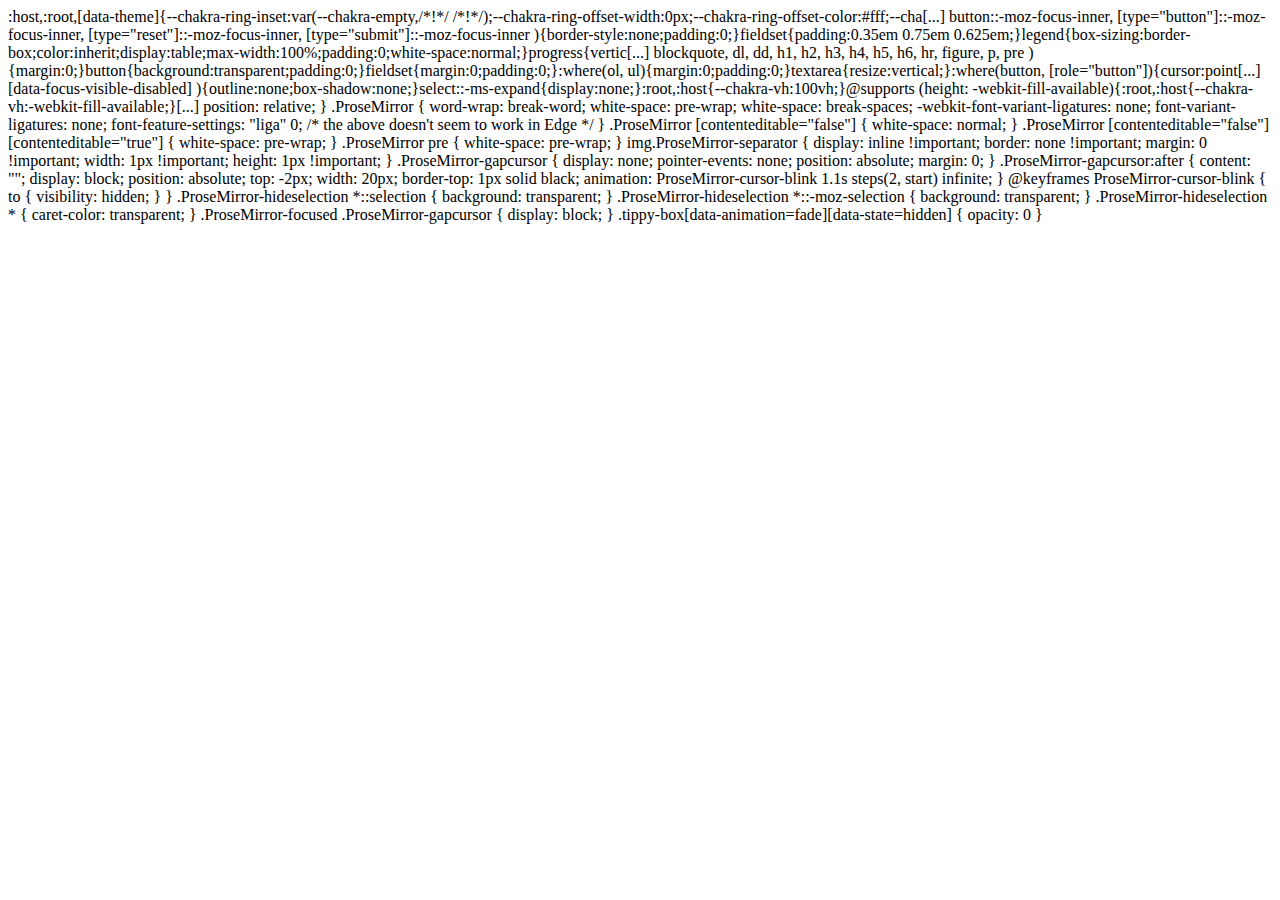
==== commit 03c4c088: "index.html" ====
--- a/index.html
+++ b/index.html
@@ -1,43 +1,44 @@
 <!DOCTYPE html>
-
+ 
 <!-- saved from url=(0024)https://nature-care.net/ -->
-<html data-theme="light" style="--100vh: 100vh; color-scheme: light;"><head><meta content="text/html; charset=utf-8" http-equiv="Content-Type"/><meta content="width=device-width, initial-scale=1.0, maximum-scale=1.0, user-scalable=no" data-next-head="" name="viewport"/><link data-next-head="" href="./NatureCare - ناتشر كير_files/css2" rel="stylesheet"/><title data-next-head="">NatureCare  - ناتشر كير</title><meta content="index, follow" data-next-head="" name="robots"/><meta content="شركة متخصصة في منتجات العناية الطبيعية تجمع بين الصحة المثالية وفرص النجاح.
-
+<html data-theme="light" style="--100vh: 100vh; color-scheme: light;"><head><meta content="text/html; charset=utf-8" http-equiv="Content-Type"/><meta content="width=device-width, initial-scale=1.0,[...]
+ 
 منتجات طبيعية فاخرة
-
+ 
 نقدم منتجات عناية مصنوعة من أجود المكونات الطبيعية الخالية من المواد الكيميائية الضارة
-
+ 
 صحة مثالية
-
+ 
 منتجاتنا مصممة للعناية بصحة بشرتك وجسمك بطرق طبيعية وفعالة
-
+ 
 فرص نجاح واعدة
-
-انضمي إلى شبكتنا واستفيدي " data-next-head="" name="description"/><meta content="NatureCare  - ناتشر كير" data-next-head="" property="og:title"/><meta content="شركة متخصصة في منتجات العناية الطبيعية تجمع بين الصحة المثالية وفرص النجاح.
-
+ 
+انضمي إلى شبكتنا واستفيدي " data-next-head="" name="description"/><meta content="NatureCare  - ناتشر كير" data-next-head="" property="og:title"/><meta content="شرك[...]
+ 
 منتجات طبيعية فاخرة
-
+ 
 نقدم منتجات عناية مصنوعة من أجود المكونات الطبيعية الخالية من المواد الكيميائية الضارة
-
+ 
 صحة مثالية
-
+ 
 منتجاتنا مصممة للعناية بصحة بشرتك وجسمك بطرق طبيعية وفعالة
-
+ 
 فرص نجاح واعدة
-
-انضمي إلى شبكتنا واستفيدي " data-next-head="" property="og:description"/><meta content="https://assets.api.gamma.app/sstqb5l8ogpw3cj/screenshots/40uvx90i151ajm7/9gh2bqgytr5b4yb/slide/k7mV3dPpMLEzJG2mvZFbk1BTehk" data-next-head="" property="og:image"/><meta content="NatureCare  - ناتشر كير" data-next-head="" property="twitter:title"/><meta content="شركة متخصصة في منتجات العناية الطبيعية تجمع بين الصحة المثالية وفرص النجاح.
-
+ 
+انضمي إلى شبكتنا واستفيدي " data-next-head="" property="og:description"/><meta content="https://assets.api.gamma.app/sstqb5l8ogpw3cj/screenshots/40uvx90i151ajm7/9gh2bqgytr5b4[...]
+ 
 منتجات طبيعية فاخرة
-
+ 
 نقدم منتجات عناية مصنوعة من أجود المكونات الطبيعية الخالية من المواد الكيميائية الضارة
-
+ 
 صحة مثالية
-
+ 
 منتجاتنا مصممة للعناية بصحة بشرتك وجسمك بطرق طبيعية وفعالة
-
+ 
 فرص نجاح واعدة
-
-انضمي إلى شبكتنا واستفيدي " data-next-head="" property="twitter:description"/><meta content="https://assets.api.gamma.app/sstqb5l8ogpw3cj/screenshots/40uvx90i151ajm7/9gh2bqgytr5b4yb/slide/k7mV3dPpMLEzJG2mvZFbk1BTehk" data-next-head="" property="twitter:image"/><meta content="website" data-next-head="" property="og:type"/><meta content="summary_large_image" data-next-head="" name="twitter:card"/><link data-next-head="" href="https://cdn.gamma.app/sstqb5l8ogpw3cj/38f01bd3beac475eb8247a4f0121d1c1/original/1742305026982.png" rel="icon"/><link as="style" href="./NatureCare - ناتشر كير_files/7f33d02ee09c7ba7.css" rel="preload"/><link data-n-p="" href="./NatureCare - ناتشر كير_files/7f33d02ee09c7ba7.css" rel="stylesheet"/><link as="style" href="./NatureCare - ناتشر كير_files/c5909dc245a8df8d.css" rel="preload"/><link data-n-p="" href="./NatureCare - ناتشر كير_files/c5909dc245a8df8d.css" rel="stylesheet"/><noscript data-n-css=""></noscript><script defer="" nomodule="" src="./NatureCare - ناتشر كير_files/polyfills-42372ed130431b0a.js"></script><script defer="" src="./NatureCare - ناتشر كير_files/webpack-fe1b329b5da6af5c.js"></script><script defer="" src="./NatureCare - ناتشر كير_files/framework-89ee881bc4e530f4.js"></script><script defer="" src="./NatureCare - ناتشر كير_files/main-14b2affc53fb594b.js"></script><script defer="" src="./NatureCare - ناتشر كير_files/_app-0cba0bcf78ff4771.js"></script><script defer="" src="./NatureCare - ناتشر كير_files/5adc83ef-bcbc74c04583414c.js"></script><script defer="" src="./NatureCare - ناتشر كير_files/93656207-5677d3beff2cb01d.js"></script><script defer="" src="./NatureCare - ناتشر كير_files/69bd6bf3-88c746692a1d8773.js"></script><script defer="" src="./NatureCare - ناتشر كير_files/b4d7d80c-f8183bbf45a2850f.js"></script><script defer="" src="./NatureCare - ناتشر كير_files/ad54e6ef-a6648eb472cd12fa.js"></script><script defer="" src="./NatureCare - ناتشر كير_files/8c469d57-01270d564a0c2de6.js"></script><script defer="" src="./NatureCare - ناتشر كير_files/2edb282b-c727a725ba9cab5d.js"></script><script defer="" src="./NatureCare - ناتشر كير_files/998ccc15-d28324c84824644b.js"></script><script defer="" src="./NatureCare - ناتشر كير_files/b13ba9de-693ee4b2b0cb0b28.js"></script><script defer="" src="./NatureCare - ناتشر كير_files/91bbf309-e4e8e7894fa7581a.js"></script><script defer="" src="./NatureCare - ناتشر كير_files/b155a556-6148ef733345726d.js"></script><script defer="" src="./NatureCare - ناتشر كير_files/d08a6a05-cd94e662b24272fc.js"></script><script defer="" src="./NatureCare - ناتشر كير_files/9b583bcd-e94a9f27afcc219c.js"></script><script defer="" src="./NatureCare - ناتشر كير_files/1035ef44-a82a0e0646431fa5.js"></script><script defer="" src="./NatureCare - ناتشر كير_files/b779bb5e-2c5b28feb2f04471.js"></script><script defer="" src="./NatureCare - ناتشر كير_files/a29ae703-7accb437ac3a87e9.js"></script><script defer="" src="./NatureCare - ناتشر كير_files/4691-9a8af03f63d8a792.js"></script><script defer="" src="./NatureCare - ناتشر كير_files/4710-e19aabb96cf5cb80.js"></script><script defer="" src="./NatureCare - ناتشر كير_files/[docId]-b7d5fd0605b25c56.js"></script><script defer="" src="./NatureCare - ناتشر كير_files/_buildManifest.js"></script><script defer="" src="./NatureCare - ناتشر كير_files/_ssgManifest.js"></script><style data-emotion="css-global zfqb5a animation-1sld7a4 animation-16z1uo4 animation-1sld7a4 animation-16z1uo4 animation-1sld7a4 animation-16z1uo4 animation-1sld7a4 animation-16z1uo4 animation-yjfgth animation-1sld7a4 animation-16z1uo4" data-s="">.card-content{height:100%;outline-width:0px;line-height:var(--line-height-body);letter-spacing:var(--letter-spacing-body);--block-margin:1.125em;--grid-border:1px;--grid-padding:1.22em;}.card-content.is-focused .is-empty [data-placeholder]::after{content:attr(data-placeholder);position:absolute;top:0px;opacity:0.25;pointer-events:none;left:0px;width:100%;color:var(--heading-color);line-clamp:1px;text-overflow:ellipsis;overflow:hidden;box-orient:vertical;word-break:break-all;height:100%;white-space:nowrap;}.card-content.is-focused .is-empty [data-multiline-placeholder]{position:relative;}.card-content.is-focused .is-empty [data-multiline-placeholder]::after{content:attr(data-multiline-placeholder);position:relative;top:0px;opacity:0.25;pointer-events:none;left:0px;width:100%;color:inherit;line-clamp:0;text-overflow:ellipsis;overflow:hidden;box-orient:vertical;word-break:normal;height:100%;white-space:normal;}.card-content.is-focused .is-empty [data-multiline-placeholder] >[data-node-view-content-inner]{position:absolute;width:100%;min-height:1em;}.card-content.is-dark .block-blockquote blockquote{border-left-color:var(--accent-color);}.card-content.is-dark mark.highlight{color:var(--chakra-colors-black);background-color:var(--highlight-color);}.card-content.is-dark mark.highlight[variant="gray"]{background-color:#999999;}.card-content.is-dark mark.highlight[variant="red"]{background-color:#EB5252;}.card-content.is-dark mark.highlight[variant="orange"]{background-color:#DD8404;}.card-content.is-dark mark.highlight[variant="yellow"]{background-color:#CAAD07;}.card-content.is-dark mark.highlight[variant="green"]{background-color:#50BD3D;}.card-content.is-dark mark.highlight[variant="blue"]{background-color:#85BAFA;}.card-content.is-dark mark.highlight[variant="purple"]{background-color:#B1A0F8;}.card-content.is-dark mark.highlight[variant="primary"]{background-color:#856E01;}.card-content.is-dark mark.highlight[variant="secondary"]{background-color:#952222;}.card-content.is-dark mark.highlight[variant="tertiary"]{background-color:#257D04;}.card-content.is-dark span.textColor{color:var(--text-color, var(--body-color));}.card-content.is-dark span.textColor[variant="gray"]{--text-color:#AFAFAF;}.card-content.is-dark span.textColor[variant="red"]{--text-color:#EF8784;}.card-content.is-dark span.textColor[variant="orange"]{--text-color:#F5C274;}.card-content.is-dark span.textColor[variant="yellow"]{--text-color:#F5F380;}.card-content.is-dark span.textColor[variant="green"]{--text-color:#8CE29F;}.card-content.is-dark span.textColor[variant="blue"]{--text-color:#8DD4FB;}.card-content.is-dark span.textColor[variant="purple"]{--text-color:#A08CF8;}.card-content.is-dark .block-numbered[data-text-color="gray"] li::before{--list-marker-text-color:#AFAFAF;}.card-content.is-dark .block-numbered[data-text-color="red"] li::before{--list-marker-text-color:#EF8784;}.card-content.is-dark .block-numbered[data-text-color="orange"] li::before{--list-marker-text-color:#F5C274;}.card-content.is-dark .block-numbered[data-text-color="yellow"] li::before{--list-marker-text-color:#F5F380;}.card-content.is-dark .block-numbered[data-text-color="green"] li::before{--list-marker-text-color:#8CE29F;}.card-content.is-dark .block-numbered[data-text-color="blue"] li::before{--list-marker-text-color:#8DD4FB;}.card-content.is-dark .block-numbered[data-text-color="purple"] li::before{--list-marker-text-color:#A08CF8;}.card-content.is-dark .block-numbered li::before{color:var(--list-marker-text-color, var(--body-color));}.card-content.is-dark .block-bullet[data-text-color="gray"] li::marker{--list-marker-text-color:#AFAFAF;}.card-content.is-dark .block-bullet[data-text-color="red"] li::marker{--list-marker-text-color:#EF8784;}.card-content.is-dark .block-bullet[data-text-color="orange"] li::marker{--list-marker-text-color:#F5C274;}.card-content.is-dark .block-bullet[data-text-color="yellow"] li::marker{--list-marker-text-color:#F5F380;}.card-content.is-dark .block-bullet[data-text-color="green"] li::marker{--list-marker-text-color:#8CE29F;}.card-content.is-dark .block-bullet[data-text-color="blue"] li::marker{--list-marker-text-color:#8DD4FB;}.card-content.is-dark .block-bullet[data-text-color="purple"] li::marker{--list-marker-text-color:#A08CF8;}.card-content.is-dark .block-bullet li::marker{color:var(--list-marker-text-color, var(--body-color));}.card-content .block-card.expandable-node-selected .expandable-selected{-webkit-animation:animation-16z1uo4 3000ms ease-in-out forwards;animation:animation-16z1uo4 3000ms ease-in-out forwards;}.card-content .block-card.expandable-node-reset .expandable-selected{-webkit-animation:animation-1sld7a4;animation:animation-1sld7a4;}.card-content .block{margin-top:var(--block-margin);margin-bottom:var(--block-margin);font-family:var(--body-font);font-weight:var(--body-font-weight);color:var(--body-color);}.card-content.is-nested{display:grid;-webkit-animation:animation-yjfgth 225ms ease-out forwards;animation:animation-yjfgth 225ms ease-out forwards;}.card-content.is-full-width .block.is-full-width{width:var(--full-width);position:relative;left:50%;-webkit-transform:translateX(-50%);-moz-transform:translateX(-50%);-ms-transform:translateX(-50%);transform:translateX(-50%);}.card-content [data-node-view-content-inner="cardLayoutItem"] >.first-block,.card-content [data-node-view-content-inner="card"] >.first-block{margin-top:0em;}.card-content [data-node-view-content-inner="cardLayoutItem"] >.last-block,.card-content [data-node-view-content-inner="card"] >.last-block{margin-bottom:0em;}.card-content a.link{color:var(--text-color, var(--link-color));cursor:pointer;font-weight:var(--chakra-fontWeights-bold);-webkit-text-decoration:underline;text-decoration:underline;}.card-content a.link[href=""]{text-decoration-style:dashed;}.card-content a.link:hover{color:var(--text-color, var(--link-color-hover));}.card-content a.link:active{color:var(--text-color, var(--link-color-hover));}.card-content .block-toggle.expandable-node-selected .toggle{-webkit-animation:animation-16z1uo4 3000ms ease-in-out forwards;animation:animation-16z1uo4 3000ms ease-in-out forwards;}.card-content .block-toggle.expandable-node-reset .toggle{-webkit-animation:animation-1sld7a4;animation:animation-1sld7a4;}.card-content .block-toggle [data-open="false"] [data-node-view-content-inner="toggle"] >:not(:first-child){display:none;}.card-content mark.highlight{color:var(--chakra-colors-black);--link-color:black;background-color:var(--highlight-color);border-radius:0.125em;-webkit-padding-start:.05em;padding-inline-start:.05em;-webkit-padding-end:.05em;padding-inline-end:.05em;-webkit-margin-start:-.05em;margin-inline-start:-.05em;-webkit-margin-end:-.05em;margin-inline-end:-.05em;-webkit-box-decoration-break:clone;box-decoration-break:clone;}.card-content mark.highlight[variant="gray"]{background-color:#D6D6D6;}.card-content mark.highlight[variant="red"]{background-color:#FFBDBD;}.card-content mark.highlight[variant="orange"]{background-color:#F8CB96;}.card-content mark.highlight[variant="yellow"]{background-color:#FBEB8F;}.card-content mark.highlight[variant="green"]{background-color:#C9FDCB;}.card-content mark.highlight[variant="blue"]{background-color:#D1E5FD;}.card-content mark.highlight[variant="purple"]{background-color:#D5CCFB;}.card-content mark.highlight[variant="primary"]{background-color:#FFD300;}.card-content mark.highlight[variant="secondary"]{background-color:#FF7979;}.card-content mark.highlight[variant="tertiary"]{background-color:#A9FF8B;}.card-content span.textColor{color:var(--text-color, var(--body-color));}.card-content span.textColor[variant="gray"]{--text-color:#7A7A7A;}.card-content span.textColor[variant="red"]{--text-color:#EB0000;}.card-content span.textColor[variant="orange"]{--text-color:#BD6F00;}.card-content span.textColor[variant="yellow"]{--text-color:#B29500;}.card-content span.textColor[variant="green"]{--text-color:#008545;}.card-content span.textColor[variant="blue"]{--text-color:#006ED6;}.card-content span.textColor[variant="purple"]{--text-color:#7B57FF;}.card-content .block-numbered[data-text-color="gray"] li::before{--list-marker-text-color:#7A7A7A;}.card-content .block-numbered[data-text-color="red"] li::before{--list-marker-text-color:#EB0000;}.card-content .block-numbered[data-text-color="orange"] li::before{--list-marker-text-color:#BD6F00;}.card-content .block-numbered[data-text-color="yellow"] li::before{--list-marker-text-color:#B29500;}.card-content .block-numbered[data-text-color="green"] li::before{--list-marker-text-color:#008545;}.card-content .block-numbered[data-text-color="blue"] li::before{--list-marker-text-color:#006ED6;}.card-content .block-numbered[data-text-color="purple"] li::before{--list-marker-text-color:#7B57FF;}.card-content .block-numbered li::before{color:var(--list-marker-text-color, var(--body-color));}.card-content .block-bullet[data-text-color="gray"] li::marker{--list-marker-text-color:#7A7A7A;}.card-content .block-bullet[data-text-color="red"] li::marker{--list-marker-text-color:#EB0000;}.card-content .block-bullet[data-text-color="orange"] li::marker{--list-marker-text-color:#BD6F00;}.card-content .block-bullet[data-text-color="yellow"] li::marker{--list-marker-text-color:#B29500;}.card-content .block-bullet[data-text-color="green"] li::marker{--list-marker-text-color:#008545;}.card-content .block-bullet[data-text-color="blue"] li::marker{--list-marker-text-color:#006ED6;}.card-content .block-bullet[data-text-color="purple"] li::marker{--list-marker-text-color:#7B57FF;}.card-content .block-bullet li::marker{color:var(--list-marker-text-color, var(--body-color));}.card-content .block-bullet,.card-content .block-numbered,.card-content .block-todo{margin:0px;margin-bottom:0.35em;text-align:start;}.card-content .block-bullet.first-block,.card-content .block-numbered.first-block,.card-content .block-todo.first-block{margin-top:0.35em;}.card-content ol.block-numbered{list-style:none;}.card-content .block-todo{list-style:none;}.card-content .block-todo label.chakra-checkbox{pointer-events:none;}.card-content .block-todo label.chakra-checkbox .chakra-checkbox__control{pointer-events:auto;width:1em;height:1em;top:0.3em;position:relative;border-radius:var(--box-border-radius);border-color:var(--link-color);border-width:0.125em;}.card-content .block-todo label.chakra-checkbox .chakra-checkbox__control[data-checked]{background-color:var(--link-color);color:var(--body-color-inverted);}.card-content .block-todo label.chakra-checkbox .chakra-checkbox__control svg{font-size:0.5em;}.card-content .block-bullet li,.card-content .block-todo li{position:relative;}.card-content ol.block-numbered[indent="0"] li[data-node-view-content]{-webkit-margin-start:calc(1 * 1.6em);margin-inline-start:calc(1 * 1.6em);position:relative;}.card-content ol.block-numbered[indent="0"] li[data-node-view-content]::before{position:absolute;inset-inline-start:-1.6em;content:attr(data-list-counter) ".";}.card-content ol.block-numbered[indent="1"] li[data-node-view-content]{-webkit-margin-start:calc(2 * 1.6em);margin-inline-start:calc(2 * 1.6em);position:relative;}.card-content ol.block-numbered[indent="1"] li[data-node-view-content]::before{position:absolute;inset-inline-start:-1.6em;content:attr(data-list-counter) ".";}.card-content ol.block-numbered[indent="2"] li[data-node-view-content]{-webkit-margin-start:calc(3 * 1.6em);margin-inline-start:calc(3 * 1.6em);position:relative;}.card-content ol.block-numbered[indent="2"] li[data-node-view-content]::before{position:absolute;inset-inline-start:-1.6em;content:attr(data-list-counter) ".";}.card-content ol.block-numbered[indent="3"] li[data-node-view-content]{-webkit-margin-start:calc(4 * 1.6em);margin-inline-start:calc(4 * 1.6em);position:relative;}.card-content ol.block-numbered[indent="3"] li[data-node-view-content]::before{position:absolute;inset-inline-start:-1.6em;content:attr(data-list-counter) ".";}.card-content ol.block-numbered[indent="4"] li[data-node-view-content]{-webkit-margin-start:calc(5 * 1.6em);margin-inline-start:calc(5 * 1.6em);position:relative;}.card-content ol.block-numbered[indent="4"] li[data-node-view-content]::before{position:absolute;inset-inline-start:-1.6em;content:attr(data-list-counter) ".";}.card-content ol.block-numbered[indent="5"] li[data-node-view-content]{-webkit-margin-start:calc(6 * 1.6em);margin-inline-start:calc(6 * 1.6em);position:relative;}.card-content ol.block-numbered[indent="5"] li[data-node-view-content]::before{position:absolute;inset-inline-start:-1.6em;content:attr(data-list-counter) ".";}.card-content ol.block-numbered[indent="6"] li[data-node-view-content]{-webkit-margin-start:calc(7 * 1.6em);margin-inline-start:calc(7 * 1.6em);position:relative;}.card-content ol.block-numbered[indent="6"] li[data-node-view-content]::before{position:absolute;inset-inline-start:-1.6em;content:attr(data-list-counter) ".";}.card-content ol.block-numbered[indent="7"] li[data-node-view-content]{-webkit-margin-start:calc(8 * 1.6em);margin-inline-start:calc(8 * 1.6em);position:relative;}.card-content ol.block-numbered[indent="7"] li[data-node-view-content]::before{position:absolute;inset-inline-start:-1.6em;content:attr(data-list-counter) ".";}.card-content ol.block-numbered[indent="8"] li[data-node-view-content]{-webkit-margin-start:calc(9 * 1.6em);margin-inline-start:calc(9 * 1.6em);position:relative;}.card-content ol.block-numbered[indent="8"] li[data-node-view-content]::before{position:absolute;inset-inline-start:-1.6em;content:attr(data-list-counter) ".";}.card-content ul.block-bullet[indent="0"] li[data-node-view-content]{list-style:disc;-webkit-padding-start:0.4em;padding-inline-start:0.4em;-webkit-margin-start:calc(1 * 1.6em - 0.4em);margin-inline-start:calc(1 * 1.6em - 0.4em);}.card-content ul.block-bullet[indent="0"] li[data-node-view-content]::after{-webkit-padding-start:0.4em;padding-inline-start:0.4em;}.card-content ul.block-todo[indent="0"] li.todo{-webkit-margin-start:calc(1 * 1.6em);margin-inline-start:calc(1 * 1.6em);list-style:none;}.card-content ul.block-todo[indent="0"] .chakra-checkbox__control{inset-inline-start:-1.6em;}.card-content ul.block-bullet[indent="1"] li[data-node-view-content]{list-style:circle;-webkit-padding-start:0.4em;padding-inline-start:0.4em;-webkit-margin-start:calc(2 * 1.6em - 0.4em);margin-inline-start:calc(2 * 1.6em - 0.4em);}.card-content ul.block-bullet[indent="1"] li[data-node-view-content]::after{-webkit-padding-start:0.4em;padding-inline-start:0.4em;}.card-content ul.block-todo[indent="1"] li.todo{-webkit-margin-start:calc(2 * 1.6em);margin-inline-start:calc(2 * 1.6em);list-style:none;}.card-content ul.block-todo[indent="1"] .chakra-checkbox__control{inset-inline-start:-1.6em;}.card-content ul.block-bullet[indent="2"] li[data-node-view-content]{list-style:square;-webkit-padding-start:0.4em;padding-inline-start:0.4em;-webkit-margin-start:calc(3 * 1.6em - 0.4em);margin-inline-start:calc(3 * 1.6em - 0.4em);}.card-content ul.block-bullet[indent="2"] li[data-node-view-content]::after{-webkit-padding-start:0.4em;padding-inline-start:0.4em;}.card-content ul.block-todo[indent="2"] li.todo{-webkit-margin-start:calc(3 * 1.6em);margin-inline-start:calc(3 * 1.6em);list-style:none;}.card-content ul.block-todo[indent="2"] .chakra-checkbox__control{inset-inline-start:-1.6em;}.card-content ul.block-bullet[indent="3"] li[data-node-view-content]{list-style:disc;-webkit-padding-start:0.4em;padding-inline-start:0.4em;-webkit-margin-start:calc(4 * 1.6em - 0.4em);margin-inline-start:calc(4 * 1.6em - 0.4em);}.card-content ul.block-bullet[indent="3"] li[data-node-view-content]::after{-webkit-padding-start:0.4em;padding-inline-start:0.4em;}.card-content ul.block-todo[indent="3"] li.todo{-webkit-margin-start:calc(4 * 1.6em);margin-inline-start:calc(4 * 1.6em);list-style:none;}.card-content ul.block-todo[indent="3"] .chakra-checkbox__control{inset-inline-start:-1.6em;}.card-content ul.block-bullet[indent="4"] li[data-node-view-content]{list-style:circle;-webkit-padding-start:0.4em;padding-inline-start:0.4em;-webkit-margin-start:calc(5 * 1.6em - 0.4em);margin-inline-start:calc(5 * 1.6em - 0.4em);}.card-content ul.block-bullet[indent="4"] li[data-node-view-content]::after{-webkit-padding-start:0.4em;padding-inline-start:0.4em;}.card-content ul.block-todo[indent="4"] li.todo{-webkit-margin-start:calc(5 * 1.6em);margin-inline-start:calc(5 * 1.6em);list-style:none;}.card-content ul.block-todo[indent="4"] .chakra-checkbox__control{inset-inline-start:-1.6em;}.card-content ul.block-bullet[indent="5"] li[data-node-view-content]{list-style:square;-webkit-padding-start:0.4em;padding-inline-start:0.4em;-webkit-margin-start:calc(6 * 1.6em - 0.4em);margin-inline-start:calc(6 * 1.6em - 0.4em);}.card-content ul.block-bullet[indent="5"] li[data-node-view-content]::after{-webkit-padding-start:0.4em;padding-inline-start:0.4em;}.card-content ul.block-todo[indent="5"] li.todo{-webkit-margin-start:calc(6 * 1.6em);margin-inline-start:calc(6 * 1.6em);list-style:none;}.card-content ul.block-todo[indent="5"] .chakra-checkbox__control{inset-inline-start:-1.6em;}.card-content ul.block-bullet[indent="6"] li[data-node-view-content]{list-style:disc;-webkit-padding-start:0.4em;padding-inline-start:0.4em;-webkit-margin-start:calc(7 * 1.6em - 0.4em);margin-inline-start:calc(7 * 1.6em - 0.4em);}.card-content ul.block-bullet[indent="6"] li[data-node-view-content]::after{-webkit-padding-start:0.4em;padding-inline-start:0.4em;}.card-content ul.block-todo[indent="6"] li.todo{-webkit-margin-start:calc(7 * 1.6em);margin-inline-start:calc(7 * 1.6em);list-style:none;}.card-content ul.block-todo[indent="6"] .chakra-checkbox__control{inset-inline-start:-1.6em;}.card-content ul.block-bullet[indent="7"] li[data-node-view-content]{list-style:circle;-webkit-padding-start:0.4em;padding-inline-start:0.4em;-webkit-margin-start:calc(8 * 1.6em - 0.4em);margin-inline-start:calc(8 * 1.6em - 0.4em);}.card-content ul.block-bullet[indent="7"] li[data-node-view-content]::after{-webkit-padding-start:0.4em;padding-inline-start:0.4em;}.card-content ul.block-todo[indent="7"] li.todo{-webkit-margin-start:calc(8 * 1.6em);margin-inline-start:calc(8 * 1.6em);list-style:none;}.card-content ul.block-todo[indent="7"] .chakra-checkbox__control{inset-inline-start:-1.6em;}.card-content ul.block-bullet[indent="8"] li[data-node-view-content]{list-style:square;-webkit-padding-start:0.4em;padding-inline-start:0.4em;-webkit-margin-start:calc(9 * 1.6em - 0.4em);margin-inline-start:calc(9 * 1.6em - 0.4em);}.card-content ul.block-bullet[indent="8"] li[data-node-view-content]::after{-webkit-padding-start:0.4em;padding-inline-start:0.4em;}.card-content ul.block-todo[indent="8"] li.todo{-webkit-margin-start:calc(9 * 1.6em);margin-inline-start:calc(9 * 1.6em);list-style:none;}.card-content ul.block-todo[indent="8"] .chakra-checkbox__control{inset-inline-start:-1.6em;}.card-content math-display{font-size:1.125em;}.card-content math-display .katex{white-space:normal;}.card-content math-inline.ProseMirror-selectednode{margin-top:-0.25em;margin-bottom:-0.25em;}.card-content math-display.ProseMirror-selectednode,.card-content math-inline.ProseMirror-selectednode{box-shadow:var(--chakra-shadows-outline);border-radius:var(--box-border-radius);background-color:var(--chakra-colors-gray-100);padding:.25em;-webkit-margin-start:3px;margin-inline-start:3px;-webkit-margin-end:3px;margin-inline-end:3px;}.card-content math-display.ProseMirror-selectednode .math-src,.card-content math-inline.ProseMirror-selectednode .math-src{color:var(--chakra-colors-gray-700);}.card-content .block-codeBlock pre{font-family:var(--chakra-fonts-mono);font-size:0.85em;color:var(--body-color);background:var(--accent-color-background-muted);border-radius:var(--box-border-radius);overflow:hidden;}@media screen and (min-width: 30em){.card-content .block-codeBlock pre{font-size:1em;}}@media print{.card-content .block-codeBlock pre{font-size:1em;}}.card-content .block-codeBlock pre code{display:block;padding:.75em 1em;}.card-content code{background-color:var(--accent-color-background-muted);color:var(--body-color);border-radius:0.125em;-webkit-padding-start:.05em;padding-inline-start:.05em;-webkit-padding-end:.05em;padding-inline-end:.05em;-webkit-margin-start:-.05em;margin-inline-start:-.05em;-webkit-margin-end:-.05em;margin-inline-end:-.05em;-webkit-box-decoration-break:clone;box-decoration-break:clone;}.card-content .block-blockquote blockquote{padding-left:1.5em;}.card-content .block-embed.expandable-node-selected .embed-preview,.card-content .block-video.expandable-node-selected .embed-preview,.card-content .block-embed.expandable-node-selected .embed-viewer,.card-content .block-video.expandable-node-selected .embed-viewer,.card-content .block-embed.expandable-node-selected .video-player,.card-content .block-video.expandable-node-selected .video-player{-webkit-animation:animation-16z1uo4 3000ms ease-in-out forwards;animation:animation-16z1uo4 3000ms ease-in-out forwards;}.card-content .block-embed.expandable-node-reset .embed-preview,.card-content .block-video.expandable-node-reset .embed-preview,.card-content .block-embed.expandable-node-reset .embed-viewer,.card-content .block-video.expandable-node-reset .embed-viewer,.card-content .block-embed.expandable-node-reset .video-player,.card-content .block-video.expandable-node-reset .video-player{-webkit-animation:animation-1sld7a4;animation:animation-1sld7a4;}.card-content .block-image.expandable-node-selected [data-selection-ring]{-webkit-animation:animation-16z1uo4 3000ms ease-in-out forwards;animation:animation-16z1uo4 3000ms ease-in-out forwards;}.card-content .block-image.expandable-node-reset [data-selection-ring]{-webkit-animation:animation-1sld7a4;animation:animation-1sld7a4;}.card-content .block-contributors .contributors-list{font-size:1.25em;font-weight:var(--chakra-fontWeights-bold);}.card-content .mention{background-color:var(--accent-color-background-muted);color:var(--body-color);}.card-content .block-gallery{-webkit-margin-start:calc(-1 * var(--grid-padding));margin-inline-start:calc(-1 * var(--grid-padding));-webkit-margin-end:calc(-1 * var(--grid-padding));margin-inline-end:calc(-1 * var(--grid-padding));margin-top:calc(-0.25 * var(--grid-padding));margin-bottom:calc(-0.25 * var(--grid-padding));}.card-content .block-gallery.gallery-layout-flex .add-image{margin-bottom:calc(0.75 * var(--grid-padding));}.card-content .block-gallery .gallery{-webkit-padding-start:var(--grid-padding);padding-inline-start:var(--grid-padding);-webkit-padding-end:var(--grid-padding);padding-inline-end:var(--grid-padding);padding-top:calc(0.75 * var(--grid-padding));padding-bottom:calc(0.75 * var(--grid-padding));border:1px solid;border-color:var(--chakra-colors-transparent);border-radius:var(--box-border-radius);}.card-content .block-gallery .gallery.is-dragging-over{border:1px dashed var(--chakra-colors-trueblue-300)!important;background-color:var(--chakra-colors-trueblue-50)!important;}.card-content .block-gallery .gallery.is-dragging-over .gallery-placeholder{pointer-events:none;}.card-content .block-gallery.is-focused .gallery,.card-content .block-gallery.is-empty .gallery{background-color:var(--chakra-colors-gray-200);}.card-content .block-gallery.is-focused .add-image,.card-content .block-gallery:hover .add-image,.card-content .block-gallery[data-drag-handle-hovering] .add-image{opacity:1;}.card-content .block-gallery.expandable-node-selected .gallery{-webkit-animation:animation-16z1uo4 3000ms ease-in-out forwards;animation:animation-16z1uo4 3000ms ease-in-out forwards;}.card-content .block-gallery.expandable-node-reset .gallery{-webkit-animation:animation-1sld7a4;animation:animation-1sld7a4;}.card-content .block-smartLayout [data-node-view-content-outer="smartLayout"]{display:contents;}.card-content .block-smartLayout [data-node-view-content-inner="smartLayout"]{display:contents;}.card-content .block-smartLayout [data-selection-ring]{outline-style:none;outline-width:1px;outline-color:var(--grid-outline-color);}.card-content .block-smartLayout [data-selection-ring="padded"]{outline-offset:0.25em;}.card-content .block-smartLayout [data-selection-ring="padded"] .add-button{margin:-0.25em;}.card-content .block-smartLayout:not(.is-focused) [data-content-empty=true]>[data-node-view-content]{height:0px;}.card-content .block-smartLayout:not(.is-focused) [data-content-empty=true]>[data-node-view-content] [data-placeholder]::after,.card-content .block-smartLayout:not(.is-focused) [data-content-empty=true]>[data-node-view-content] [data-multiline-placeholder]::after{display:none;}.card-content .block-smartLayout.is-focused [data-content-empty=true] [placeholder]::before{content:attr(data-placeholder);position:absolute;top:0px;opacity:0.25;pointer-events:none;left:0px;width:100%;color:var(--heading-color);line-clamp:1px;text-overflow:ellipsis;overflow:hidden;box-orient:vertical;word-break:break-all;height:100%;white-space:nowrap;}.card-content .block-smartLayout.is-focused .is-editable [data-selection-ring],.card-content .block-smartLayout:hover .is-editable [data-selection-ring],.card-content .block-smartLayout[data-drag-handle-hovering] .is-editable [data-selection-ring]{outline-style:solid;}.card-content .block-smartLayout.is-focused .is-editable .add-button,.card-content .block-smartLayout:hover .is-editable .add-button,.card-content .block-smartLayout[data-drag-handle-hovering] .is-editable .add-button{opacity:1;}.card-content .node-smartLayoutCell{display:contents;--heading-placeholder:"Item";}.card-content .node-smartLayoutCell >[data-node-view-wrapper]{display:contents;}.card-content .node-smartLayoutCell [data-node-view-content-inner="smartLayoutCell"]>.first-block{margin-top:0px;}@media screen and (min-width: 30em){.card-content .node-smartLayoutCell [data-node-view-content-inner="smartLayoutCell"]>.first-block{margin-top:0px;}}.card-content .node-smartLayoutCell [data-node-view-content-inner="smartLayoutCell"]>.last-block{margin-bottom:0px;}@media screen and (min-width: 30em){.card-content .node-smartLayoutCell [data-node-view-content-inner="smartLayoutCell"]>.last-block{margin-bottom:0px;}}.card-content .node-smartLayoutCell .slash-menu-prompt{display:none;}.card-content .node-smartLayoutCell .block-heading,.card-content .node-smartLayoutCell .block-title{margin-top:0.6em;margin-bottom:0.6em;}.card-content .node-smartLayoutCell .block-paragraph{margin-top:0.6em;margin-bottom:0.6em;}.card-content .node-smartLayoutCell .block-paragraph:is(.block-bullet, .block-numbered, .block-todo){margin-top:0.3em;margin-bottom:0.3em;}.card-content .smart-layout-cell-not-emphasized>[data-content-reference],.card-content .smart-layout-cell-not-emphasized [data-smart-layout-emphasis]{opacity:0.5;}.card-content .block-gridLayout{-webkit-margin-start:calc(-1 * var(--grid-padding));margin-inline-start:calc(-1 * var(--grid-padding));-webkit-margin-end:calc(-1 * var(--grid-padding));margin-inline-end:calc(-1 * var(--grid-padding));}.card-content .block-gridLayout .layout-content{display:contents;}.card-content .block-gridLayout .layout-content >div{display:contents;}.card-content .block-gridLayout .grid-cell{position:relative;height:100%;-webkit-padding-start:var(--grid-padding);padding-inline-start:var(--grid-padding);-webkit-padding-end:var(--grid-padding);padding-inline-end:var(--grid-padding);display:-webkit-box;display:-webkit-flex;display:-ms-flexbox;display:flex;-webkit-flex-direction:column;-ms-flex-direction:column;flex-direction:column;outline-width:1px;outline-style:none;outline-color:var(--grid-outline-color);}.card-content .block-gridLayout .grid-cell .block-gallery{margin-top:0px;margin-bottom:0px;}.card-content .block-gridLayout.is-focused .is-editable .grid-cell,.card-content .block-gridLayout:hover .is-editable .grid-cell,.card-content .block-gridLayout[data-drag-handle-hovering] .is-editable .grid-cell{outline-style:solid;}.card-content .block-gridLayout.is-focused .add-column,.card-content .block-gridLayout:hover .add-column,.card-content .block-gridLayout[data-drag-handle-hovering] .add-column{opacity:1;}.card-content .node-cardLayoutItem,.card-content .node-cardAccentLayoutItem{position:relative;display:-webkit-box;display:-webkit-flex;display:-ms-flexbox;display:flex;-webkit-flex-direction:column;-ms-flex-direction:column;flex-direction:column;-webkit-box-pack:stretch;-ms-flex-pack:stretch;-webkit-justify-content:stretch;justify-content:stretch;min-width:0px;min-height:0px;}.card-content .node-cardLayoutItem >[data-node-view-wrapper],.card-content .node-cardAccentLayoutItem >[data-node-view-wrapper]{position:relative;height:100%;width:100%;}.card-content .node-cardNotes{display:none;}.card-content .block-table table [data-node-view-content-inner="table"]{display:contents;}.card-content .block-table table [data-node-view-content-inner="table"] [data-node-view-content-inner="tableRow"]{display:contents;}.card-content .block-table table [data-node-view-content-inner="table"] td{vertical-align:top;}.card-content .block-table table [data-node-view-content-inner="table"] td .block-heading [data-placeholder]::before{display:none;}.card-content .block-table td{min-width:3em;-webkit-padding-start:1em;padding-inline-start:1em;-webkit-padding-end:1em;padding-inline-end:1em;position:relative;}.card-content .block-table td:not(:first-of-type){border-inline-start:1px solid transparent;}.card-content .block-table .selectedCell:after{z-index:2;position:absolute;content:"";left:0px;right:0px;top:0px;bottom:0px;background-color:var(--chakra-colors-trueblue-100);pointer-events:none;opacity:0.4;}.card-content .block-table.is-focused td:not(:first-of-type),.card-content .block-table:hover td:not(:first-of-type){border-inline-start:1px solid var(--grid-outline-color);}.card-content .tippy-arrow{border-left-color:red;}.card-content .footnote-label{-webkit-text-decoration:underline;text-decoration:underline;text-decoration-color:var(--link-color);}.card-content .footnote-label:hover,.card-content .footnote-label[data-hover]{background-color:var(--accent-color-background-muted);color:var(--chakra-colors-gray-800);border-radius:var(--chakra-radii-sm);}.card-content .footnote{color:var(--link-color);}.card-content .footnote:hover::after,.card-content .footnote[data-hover]::after{background-color:var(--accent-color-background-muted);color:var(--chakra-colors-gray-800);}.card-content .node-emoji{color:initial;}.card-content .block-heading{margin-top:1.5em;margin-bottom:1.5em;}.card-content .block-heading .heading{position:relative;}.card-content .block-title{margin-top:1.5em;margin-bottom:1.5em;}.card-content .block-title .title{position:relative;}.card-content .node-gridLayout .block-heading,.card-content .node-calloutBox .block-heading,.card-content .node-gridLayout .block-title,.card-content .node-calloutBox .block-title{margin-top:1em;margin-bottom:1em;}.card-content .node-gridLayout .block-paragraph,.card-content .node-calloutBox .block-paragraph{margin-top:0.9em;margin-bottom:0.9em;}.card-content .node-gridLayout .block-paragraph:is(.block-bullet, .block-numbered, .block-todo),.card-content .node-calloutBox .block-paragraph:is(.block-bullet, .block-numbered, .block-todo){margin-top:0.35em;margin-bottom:0.35em;}.card-content .node-calloutBox .first-block{margin-top:1em;}.card-content .block-table td .block{margin-top:0.6em;margin-bottom:0.6em;}.card-content .block-table td .block:is(.block-bullet, .block-numbered, .block-todo){margin-top:0.3em;margin-bottom:0.3em;}.card-content .block-table td .block-heading,.card-content .block-table td .block-title{margin-top:0.6em;margin-bottom:0.6em;}.card-content [data-node-view-content-inner="card"]:not(:has(> .node-cardAccentLayoutItem)) [data-node-view-content-inner="cardLayoutItem"]>.first-block:not(.last-block).block-heading:not(:has(+ .block-heading, + .block-title, + .node-gridLayout)),.card-content [data-node-view-content-inner="card"]:not(:has(> .node-cardAccentLayoutItem)) [data-node-view-content-inner="cardLayoutItem"]>.first-block:not(.last-block).block-title:not(:has(+ .block-heading, + .block-title, + .node-gridLayout)){margin-bottom:2em;}.card-content [data-node-view-content-inner="cardLayoutItem"]>.first-block:not(.last-block).block-paragraph{margin-top:0.9em;margin-bottom:0.9em;}.card-content [data-node-view-content-inner="cardLayoutItem"]>.first-block:not(.last-block).block-paragraph:is(.block-bullet, .block-numbered, .block-todo){margin-top:0.35em;margin-bottom:0.35em;}.card-content [data-node-view-content-inner="cardLayoutItem"]>.first-block:not(.last-block).block-paragraph +.block-heading,.card-content [data-node-view-content-inner="cardLayoutItem"]>.first-block:not(.last-block).block-paragraph +.block-title{margin-top:1em;}.card-content [data-node-view-content-inner="cardLayoutItem"]>.first-block:not(.last-block).block-heading:has([level="2"], [level="3"], [level="4"]){margin-bottom:1em;}.card-content [data-node-view-content-inner="cardLayoutItem"]>.first-block:not(.last-block).block-heading:has([level="2"], [level="3"], [level="4"]) +.block-heading,.card-content [data-node-view-content-inner="cardLayoutItem"]>.first-block:not(.last-block).block-heading:has([level="2"], [level="3"], [level="4"]) +.block-title{margin-top:1em;}.comments-wrapper{font-family:"Inter",sans-serif!important;font-weight:500;}@media screen and (min-width: 30rem){.comments-wrapper .controls-wrapper{-webkit-padding-start:var(--comment-padding);padding-inline-start:var(--comment-padding);}.comments-wrapper .controls-wrapper__gridLayout,.comments-wrapper .controls-wrapper__gallery{-webkit-padding-start:calc(-1 * var(--grid-padding) + var(--comment-padding));padding-inline-start:calc(-1 * var(--grid-padding) + var(--comment-padding));}}.comments-wrapper .comments-list .comments-sign-up a{font-size:var(--chakra-fontSizes-xs);font-family:"Inter",sans-serif!important;font-weight:var(--chakra-fontWeights-bold);line-height:1.5!important;text-transform:none;letter-spacing:var(--chakra-letterSpacings-normal)!important;text-align:start!important;margin:0!important;color:var(--chakra-colors-gray-500);background:none!important;border:0 none!important;padding:0!important;content:"";cursor:pointer;}.comments-wrapper .comments-list .comments-sign-up a blockquote{border-left-width:0px!important;border-left-style:solid!important;border-left-color:var(--chakra-colors-transparent)!important;padding:0!important;color:var(--chakra-colors-gray-900)!important;font-style:normal!important;}.comments-wrapper .comments-list .comments-sign-up a:hover{color:var(--chakra-colors-gray-500);-webkit-text-decoration:underline;text-decoration:underline;}.comments-wrapper .comments-list .comment{color:var(--chakra-colors-gray-900)!important;word-break:break-word;line-height:1.5!important;letter-spacing:var(--chakra-letterSpacings-normal)!important;}.comments-wrapper .comments-list .comment .reactions-row ul{-webkit-margin-start:auto;margin-inline-start:auto;}.comments-wrapper .comments-list .comment .comment-date{font-size:var(--chakra-fontSizes-xs)!important;color:var(--chakra-colors-gray-500)!important;}.comments-wrapper .comments-list .comment p,.comments-wrapper .comments-list .comment h1,.comments-wrapper .comments-list .comment h2,.comments-wrapper .comments-list .comment h3,.comments-wrapper .comments-list .comment h4,.comments-wrapper .comments-list .comment h5,.comments-wrapper .comments-list .comment h6,.comments-wrapper .comments-list .comment .title,.comments-wrapper .comments-list .comment .section-title{font-size:var(--chakra-fontSizes-sm)!important;font-family:"Inter",sans-serif!important;font-weight:500!important;line-height:1.5!important;text-transform:none;letter-spacing:var(--chakra-letterSpacings-normal)!important;text-align:start!important;margin:0px;color:var(--chakra-colors-gray-900)!important;background:none!important;border:0 none!important;padding:0!important;content:"";}.comments-wrapper .comments-list .comment p blockquote,.comments-wrapper .comments-list .comment h1 blockquote,.comments-wrapper .comments-list .comment h2 blockquote,.comments-wrapper .comments-list .comment h3 blockquote,.comments-wrapper .comments-list .comment h4 blockquote,.comments-wrapper .comments-list .comment h5 blockquote,.comments-wrapper .comments-list .comment h6 blockquote,.comments-wrapper .comments-list .comment .title blockquote,.comments-wrapper .comments-list .comment .section-title blockquote{border-left-width:0px!important;border-left-style:solid!important;border-left-color:var(--chakra-colors-transparent)!important;padding:0!important;color:var(--chakra-colors-gray-900)!important;font-style:normal!important;}.comments-wrapper .comments-list .comment a{font-size:var(--chakra-fontSizes-sm)!important;font-family:"Inter",sans-serif!important;font-weight:500!important;line-height:1.5!important;text-transform:none;letter-spacing:var(--chakra-letterSpacings-normal)!important;text-align:start!important;margin:0!important;color:var(--chakra-colors-blue-500)!important;background:none!important;border:0 none!important;padding:0!important;content:"";cursor:pointer;}.comments-wrapper .comments-list .comment a blockquote{border-left-width:0px!important;border-left-style:solid!important;border-left-color:var(--chakra-colors-transparent)!important;padding:0!important;color:var(--chakra-colors-gray-900)!important;font-style:normal!important;}.comments-wrapper .comments-list .comment a:hover{-webkit-text-decoration:underline;text-decoration:underline;}.comments-wrapper .comments-list .comment ul,.comments-wrapper .comments-list .comment ol{margin-left:1.2em;}.comments-wrapper .comments-list .comment blockquote{border-left:3px solid var(--chakra-colors-gray-200);padding-left:0.5em;}.comments-wrapper .comments-list .comment .mention{background-color:var(--chakra-colors-trueblue-50);white-space:break-spaces;}.comments-wrapper .comments-list .block-image.is-focused img,.comments-wrapper .comments-list .block-image.is-focused .image,.comments-wrapper .comments-list .block-image.is-focused .placeholder{box-shadow:var(--chakra-shadows-outline);}.comments-wrapper .comments-list .block-target-html p,.comments-wrapper .comments-list .block-target-html h1,.comments-wrapper .comments-list .block-target-html h2,.comments-wrapper .comments-list .block-target-html h3,.comments-wrapper .comments-list .block-target-html h4,.comments-wrapper .comments-list .block-target-html h5,.comments-wrapper .comments-list .block-target-html h6,.comments-wrapper .comments-list .block-target-html blockquote,.comments-wrapper .comments-list .block-target-html ol,.comments-wrapper .comments-list .block-target-html ul,.comments-wrapper .comments-list .block-target-html li,.comments-wrapper .comments-list .block-target-html .title,.comments-wrapper .comments-list .block-target-html .section-title{font-size:var(--chakra-fontSizes-sm)!important;font-family:"Inter",sans-serif!important;font-weight:500!important;line-height:1.5!important;text-transform:none;letter-spacing:var(--chakra-letterSpacings-normal)!important;text-align:start!important;margin:0!important;color:var(--chakra-colors-gray-900)!important;background:none!important;border:0 none!important;padding:0!important;content:"";}.comments-wrapper .comments-list .block-target-html p blockquote,.comments-wrapper .comments-list .block-target-html h1 blockquote,.comments-wrapper .comments-list .block-target-html h2 blockquote,.comments-wrapper .comments-list .block-target-html h3 blockquote,.comments-wrapper .comments-list .block-target-html h4 blockquote,.comments-wrapper .comments-list .block-target-html h5 blockquote,.comments-wrapper .comments-list .block-target-html h6 blockquote,.comments-wrapper .comments-list .block-target-html blockquote blockquote,.comments-wrapper .comments-list .block-target-html ol blockquote,.comments-wrapper .comments-list .block-target-html ul blockquote,.comments-wrapper .comments-list .block-target-html li blockquote,.comments-wrapper .comments-list .block-target-html .title blockquote,.comments-wrapper .comments-list .block-target-html .section-title blockquote{border-left-width:0px!important;border-left-style:solid!important;border-left-color:var(--chakra-colors-transparent)!important;padding:0!important;color:var(--chakra-colors-gray-900)!important;font-style:normal!important;}.comments-wrapper .comments-list .block-target-html p::after,.comments-wrapper .comments-list .block-target-html h1::after,.comments-wrapper .comments-list .block-target-html h2::after,.comments-wrapper .comments-list .block-target-html h3::after,.comments-wrapper .comments-list .block-target-html h4::after,.comments-wrapper .comments-list .block-target-html h5::after,.comments-wrapper .comments-list .block-target-html h6::after,.comments-wrapper .comments-list .block-target-html blockquote::after,.comments-wrapper .comments-list .block-target-html ol::after,.comments-wrapper .comments-list .block-target-html ul::after,.comments-wrapper .comments-list .block-target-html li::after,.comments-wrapper .comments-list .block-target-html .title::after,.comments-wrapper .comments-list .block-target-html .section-title::after{font-size:var(--chakra-fontSizes-sm)!important;font-family:"Inter",sans-serif!important;font-weight:500!important;line-height:1.5!important;text-transform:none;letter-spacing:var(--chakra-letterSpacings-normal)!important;text-align:start!important;margin:0!important;color:var(--chakra-colors-gray-900)!important;background:none!important;border:0 none!important;padding:0!important;content:"";}.comments-wrapper .comments-list .block-target-html p::after blockquote,.comments-wrapper .comments-list .block-target-html h1::after blockquote,.comments-wrapper .comments-list .block-target-html h2::after blockquote,.comments-wrapper .comments-list .block-target-html h3::after blockquote,.comments-wrapper .comments-list .block-target-html h4::after blockquote,.comments-wrapper .comments-list .block-target-html h5::after blockquote,.comments-wrapper .comments-list .block-target-html h6::after blockquote,.comments-wrapper .comments-list .block-target-html blockquote::after blockquote,.comments-wrapper .comments-list .block-target-html ol::after blockquote,.comments-wrapper .comments-list .block-target-html ul::after blockquote,.comments-wrapper .comments-list .block-target-html li::after blockquote,.comments-wrapper .comments-list .block-target-html .title::after blockquote,.comments-wrapper .comments-list .block-target-html .section-title::after blockquote{border-left-width:0px!important;border-left-style:solid!important;border-left-color:var(--chakra-colors-transparent)!important;padding:0!important;color:var(--chakra-colors-gray-900)!important;font-style:normal!important;}.comments-wrapper .comments-list .block-target-html a{font-size:var(--chakra-fontSizes-sm)!important;font-family:"Inter",sans-serif!important;font-weight:500!important;line-height:1.5!important;text-transform:none;letter-spacing:var(--chakra-letterSpacings-normal)!important;text-align:start!important;margin:0!important;color:var(--chakra-colors-blue-500)!important;background:none!important;border:0 none!important;padding:0!important;content:"";cursor:pointer;}.comments-wrapper .comments-list .block-target-html a blockquote{border-left-width:0px!important;border-left-style:solid!important;border-left-color:var(--chakra-colors-transparent)!important;padding:0!important;color:var(--chakra-colors-gray-900)!important;font-style:normal!important;}.comments-wrapper .comments-list .block-target-html a:hover{-webkit-text-decoration:underline;text-decoration:underline;}.comments-wrapper .comments-list .block-target-html li{margin:0!important;padding:0!important;list-style:none!important;}.comments-wrapper .comments-list .block-target-html li p{margin:0px;}.comments-wrapper .comments-list .block-target-html img{max-width:200px;max-height:80px;}.comments-wrapper .comment-editor .ProseMirror{color:var(--chakra-colors-gray-900)!important;word-break:break-word;line-height:1.5!important;letter-spacing:var(--chakra-letterSpacings-normal)!important;padding:12px;border-radius:5px;}.comments-wrapper .comment-editor .ProseMirror p,.comments-wrapper .comment-editor .ProseMirror h1,.comments-wrapper .comment-editor .ProseMirror h2,.comments-wrapper .comment-editor .ProseMirror h3,.comments-wrapper .comment-editor .ProseMirror h4,.comments-wrapper .comment-editor .ProseMirror h5,.comments-wrapper .comment-editor .ProseMirror h6,.comments-wrapper .comment-editor .ProseMirror .title,.comments-wrapper .comment-editor .ProseMirror .section-title{font-size:var(--chakra-fontSizes-sm)!important;font-family:"Inter",sans-serif!important;font-weight:500!important;line-height:1.5!important;text-transform:none;letter-spacing:var(--chakra-letterSpacings-normal)!important;text-align:start!important;margin:0px;color:var(--chakra-colors-gray-900)!important;background:none!important;border:0 none!important;padding:0!important;content:"";}.comments-wrapper .comment-editor .ProseMirror p blockquote,.comments-wrapper .comment-editor .ProseMirror h1 blockquote,.comments-wrapper .comment-editor .ProseMirror h2 blockquote,.comments-wrapper .comment-editor .ProseMirror h3 blockquote,.comments-wrapper .comment-editor .ProseMirror h4 blockquote,.comments-wrapper .comment-editor .ProseMirror h5 blockquote,.comments-wrapper .comment-editor .ProseMirror h6 blockquote,.comments-wrapper .comment-editor .ProseMirror .title blockquote,.comments-wrapper .comment-editor .ProseMirror .section-title blockquote{border-left-width:0px!important;border-left-style:solid!important;border-left-color:var(--chakra-colors-transparent)!important;padding:0!important;color:var(--chakra-colors-gray-900)!important;font-style:normal!important;}.comments-wrapper .comment-editor .ProseMirror a{font-size:var(--chakra-fontSizes-sm)!important;font-family:"Inter",sans-serif!important;font-weight:500!important;line-height:1.5!important;text-transform:none;letter-spacing:var(--chakra-letterSpacings-normal)!important;text-align:start!important;margin:0!important;color:var(--chakra-colors-blue-500)!important;background:none!important;border:0 none!important;padding:0!important;content:"";cursor:pointer;}.comments-wrapper .comment-editor .ProseMirror a blockquote{border-left-width:0px!important;border-left-style:solid!important;border-left-color:var(--chakra-colors-transparent)!important;padding:0!important;color:var(--chakra-colors-gray-900)!important;font-style:normal!important;}.comments-wrapper .comment-editor .ProseMirror a:hover{-webkit-text-decoration:underline;text-decoration:underline;}.comments-wrapper .comment-editor .ProseMirror ul,.comments-wrapper .comment-editor .ProseMirror ol{margin-left:1.2em;}.comments-wrapper .comment-editor .ProseMirror blockquote{border-left:3px solid var(--chakra-colors-gray-200);padding-left:0.5em;}.comments-wrapper .comment-editor .ProseMirror .mention{background-color:var(--chakra-colors-trueblue-50);white-space:break-spaces;}@media only screen and (max-device-width: 812px) and (-webkit-min-device-pixel-ratio: 2),@media only screen and (max-device-width: 812px) and (-webkit-min-device-pixel-ratio: 3),@media only screen and (max-device-width: 640px) and (-webkit-min-device-pixel-ratio: 4){.comments-wrapper .comment-editor .ProseMirror{font-size:16px!important;}}.comments-wrapper .comment-editor .ProseMirror.focus-visible{box-shadow:0 0 0 2px rgb(49, 130, 206);}.comments-wrapper .comment-editor .ProseMirror a.image-link{pointer-events:none;}.gamma-moveable-wrapper .clippable-control-wrapper{z-index:2;}.gamma-moveable-wrapper .clippable-control-wrapper .moveable-control{z-index:2;transition-property:opacity;transition-duration:var(--chakra-transition-duration-normal);}.gamma-moveable-wrapper .clippable-control-wrapper .moveable-control:hover,.gamma-moveable-wrapper .clippable-control-wrapper .moveable-control[data-hover]{opacity:1;}.gamma-moveable-wrapper .clippable-control-wrapper.data-clip-type-inset .moveable-control{z-index:2;background:0 none!important;border-radius:0px;width:16px;height:16px;border:6px solid var(--chakra-colors-trueblue-300);}.gamma-moveable-wrapper .clippable-control-wrapper.data-clip-type-inset .moveable-control[data-clip-index="0"]{border-right:0;border-bottom:0;margin-top:-2px;margin-left:-2px;cursor:nw-resize;}.gamma-moveable-wrapper .clippable-control-wrapper.data-clip-type-inset .moveable-control[data-clip-index="1"]{border-right:0;border-bottom:0;border-left:0;margin-top:-2px;cursor:n-resize;}.gamma-moveable-wrapper .clippable-control-wrapper.data-clip-type-inset .moveable-control[data-clip-index="2"]{border-left:0;border-bottom:0;margin-top:-2px;margin-left:-14px;cursor:ne-resize;}.gamma-moveable-wrapper .clippable-control-wrapper.data-clip-type-inset .moveable-control[data-clip-index="3"]{border-bottom:0;border-top:0;border-left:0;margin-left:-14px;cursor:e-resize;}.gamma-moveable-wrapper .clippable-control-wrapper.data-clip-type-inset .moveable-control[data-clip-index="4"]{border-top:0;border-left:0;margin-left:-14px;margin-top:-14px;cursor:se-resize;}.gamma-moveable-wrapper .clippable-control-wrapper.data-clip-type-inset .moveable-control[data-clip-index="5"]{border-top:0;border-left:0;border-right:0;margin-top:-14px;cursor:s-resize;}.gamma-moveable-wrapper .clippable-control-wrapper.data-clip-type-inset .moveable-control[data-clip-index="6"]{border-top:0;border-right:0;margin-top:-14px;margin-left:-2px;cursor:sw-resize;}.gamma-moveable-wrapper .clippable-control-wrapper.data-clip-type-inset .moveable-control[data-clip-index="7"]{border-top:0;border-bottom:0;border-right:0;margin-left:-2px;cursor:w-resize;}.gamma-moveable-wrapper .clippable-control-wrapper.data-clip-type-circle .moveable-control{background:var(--chakra-colors-trueblue-300);}.gamma-moveable-wrapper .clippable-control-wrapper .moveable-clip-ellipse{border-width:2px;border-color:var(--chakra-colors-trueblue-300)!important;}.gamma-moveable-wrapper .clippable-control-wrapper .moveable-line{display:none;}.gamma-moveable-wrapper .resizeable-control-wrapper{z-index:11;}.gamma-moveable-wrapper .resizeable-control-wrapper .moveable-control{background:var(--chakra-colors-white);border:2px solid var(--chakra-colors-trueblue-300);width:8px;height:8px;opacity:1;z-index:10;border-radius:0px;transition-property:opacity;transition-duration:var(--chakra-transition-duration-normal);}.gamma-moveable-wrapper .resizeable-control-wrapper .moveable-control:hover,.gamma-moveable-wrapper .resizeable-control-wrapper .moveable-control[data-hover]{opacity:1;}.gamma-moveable-wrapper .resizeable-control-wrapper .moveable-control.moveable-ne,.gamma-moveable-wrapper .resizeable-control-wrapper .moveable-control.moveable-sw{cursor:nesw-resize;}.gamma-moveable-wrapper .resizeable-control-wrapper .moveable-control.moveable-nw,.gamma-moveable-wrapper .resizeable-control-wrapper .moveable-control.moveable-se{cursor:nwse-resize;}.gamma-moveable-wrapper .resizeable-control-wrapper .moveable-control.moveable-se,.gamma-moveable-wrapper .resizeable-control-wrapper .moveable-control.moveable-ne,.gamma-moveable-wrapper .resizeable-control-wrapper .moveable-control.moveable-e{margin-left:-5px;}.gamma-moveable-wrapper .resizeable-control-wrapper .moveable-control.moveable-sw,.gamma-moveable-wrapper .resizeable-control-wrapper .moveable-control.moveable-nw,.gamma-moveable-wrapper .resizeable-control-wrapper .moveable-control.moveable-w{margin-left:-3px;}.gamma-moveable-wrapper .resizeable-control-wrapper .moveable-control.moveable-ne,.gamma-moveable-wrapper .resizeable-control-wrapper .moveable-control.moveable-nw,.gamma-moveable-wrapper .resizeable-control-wrapper .moveable-control.moveable-n{margin-top:-3px;}.gamma-moveable-wrapper .resizeable-control-wrapper .moveable-control.moveable-se,.gamma-moveable-wrapper .resizeable-control-wrapper .moveable-control.moveable-sw,.gamma-moveable-wrapper .resizeable-control-wrapper .moveable-control.moveable-s{margin-top:-5px;}.gamma-moveable-wrapper .resizeable-control-wrapper .moveable-control.moveable-e,.gamma-moveable-wrapper .resizeable-control-wrapper .moveable-control.moveable-w{cursor:ew-resize;margin-top:-4px;}.gamma-moveable-wrapper .resizeable-control-wrapper .moveable-control.moveable-n,.gamma-moveable-wrapper .resizeable-control-wrapper .moveable-control.moveable-s{cursor:ns-resize;margin-left:-4px;}.gamma-moveable-wrapper .resizeable-control-wrapper .moveable-line{display:none;}@-webkit-keyframes animation-1sld7a4{0% 100%{box-shadow:0 0 0 0 rgba(0, 0, 0, 0.0);}}@keyframes animation-1sld7a4{0% 100%{box-shadow:0 0 0 0 rgba(0, 0, 0, 0.0);}}@-webkit-keyframes animation-16z1uo4{0%{box-shadow:0 0 0 0 rgba(0, 0, 0, 0.0);}7%,60%{box-shadow:var(--link-box-shadow);}100%{box-shadow:0 0 0 0 rgba(0, 0, 0, 0.0);}}@keyframes animation-16z1uo4{0%{box-shadow:0 0 0 0 rgba(0, 0, 0, 0.0);}7%,60%{box-shadow:var(--link-box-shadow);}100%{box-shadow:0 0 0 0 rgba(0, 0, 0, 0.0);}}@-webkit-keyframes animation-1sld7a4{0% 100%{box-shadow:0 0 0 0 rgba(0, 0, 0, 0.0);}}@keyframes animation-1sld7a4{0% 100%{box-shadow:0 0 0 0 rgba(0, 0, 0, 0.0);}}@-webkit-keyframes animation-16z1uo4{0%{box-shadow:0 0 0 0 rgba(0, 0, 0, 0.0);}7%,60%{box-shadow:var(--link-box-shadow);}100%{box-shadow:0 0 0 0 rgba(0, 0, 0, 0.0);}}@keyframes animation-16z1uo4{0%{box-shadow:0 0 0 0 rgba(0, 0, 0, 0.0);}7%,60%{box-shadow:var(--link-box-shadow);}100%{box-shadow:0 0 0 0 rgba(0, 0, 0, 0.0);}}@-webkit-keyframes animation-1sld7a4{0% 100%{box-shadow:0 0 0 0 rgba(0, 0, 0, 0.0);}}@keyframes animation-1sld7a4{0% 100%{box-shadow:0 0 0 0 rgba(0, 0, 0, 0.0);}}@-webkit-keyframes animation-16z1uo4{0%{box-shadow:0 0 0 0 rgba(0, 0, 0, 0.0);}7%,60%{box-shadow:var(--link-box-shadow);}100%{box-shadow:0 0 0 0 rgba(0, 0, 0, 0.0);}}@keyframes animation-16z1uo4{0%{box-shadow:0 0 0 0 rgba(0, 0, 0, 0.0);}7%,60%{box-shadow:var(--link-box-shadow);}100%{box-shadow:0 0 0 0 rgba(0, 0, 0, 0.0);}}@-webkit-keyframes animation-1sld7a4{0% 100%{box-shadow:0 0 0 0 rgba(0, 0, 0, 0.0);}}@keyframes animation-1sld7a4{0% 100%{box-shadow:0 0 0 0 rgba(0, 0, 0, 0.0);}}@-webkit-keyframes animation-16z1uo4{0%{box-shadow:0 0 0 0 rgba(0, 0, 0, 0.0);}7%,60%{box-shadow:var(--link-box-shadow);}100%{box-shadow:0 0 0 0 rgba(0, 0, 0, 0.0);}}@keyframes animation-16z1uo4{0%{box-shadow:0 0 0 0 rgba(0, 0, 0, 0.0);}7%,60%{box-shadow:var(--link-box-shadow);}100%{box-shadow:0 0 0 0 rgba(0, 0, 0, 0.0);}}@-webkit-keyframes animation-yjfgth{0%{-webkit-align-items:flex-start;-webkit-box-align:flex-start;-ms-flex-align:flex-start;align-items:flex-start;grid-template-rows:0.2fr;overflow:hidden;}99%{-webkit-align-items:flex-start;-webkit-box-align:flex-start;-ms-flex-align:flex-start;align-items:flex-start;overflow:hidden;}100%{-webkit-align-items:initial;-webkit-box-align:initial;-ms-flex-align:initial;align-items:initial;grid-template-rows:1fr;overflow:visible;}}@keyframes animation-yjfgth{0%{-webkit-align-items:flex-start;-webkit-box-align:flex-start;-ms-flex-align:flex-start;align-items:flex-start;grid-template-rows:0.2fr;overflow:hidden;}99%{-webkit-align-items:flex-start;-webkit-box-align:flex-start;-ms-flex-align:flex-start;align-items:flex-start;overflow:hidden;}100%{-webkit-align-items:initial;-webkit-box-align:initial;-ms-flex-align:initial;align-items:initial;grid-template-rows:1fr;overflow:visible;}}@-webkit-keyframes animation-1sld7a4{0% 100%{box-shadow:0 0 0 0 rgba(0, 0, 0, 0.0);}}@keyframes animation-1sld7a4{0% 100%{box-shadow:0 0 0 0 rgba(0, 0, 0, 0.0);}}@-webkit-keyframes animation-16z1uo4{0%{box-shadow:0 0 0 0 rgba(0, 0, 0, 0.0);}7%,60%{box-shadow:var(--link-box-shadow);}100%{box-shadow:0 0 0 0 rgba(0, 0, 0, 0.0);}}@keyframes animation-16z1uo4{0%{box-shadow:0 0 0 0 rgba(0, 0, 0, 0.0);}7%,60%{box-shadow:var(--link-box-shadow);}100%{box-shadow:0 0 0 0 rgba(0, 0, 0, 0.0);}}
+ 
+انضمي إلى شبكتنا واستفيدي " data-next-head="" property="twitter:description"/><meta content="https://assets.api.gamma.app/sstqb5l8ogpw3cj/screenshots/40uvx90i151ajm7/9gh2bqgy[...]
+ 
 /* تحسين عرض الأزرار على الموبايل */
 .fab-item, .cta-button, a.button, a.floating-btn {
   max-width: 90vw;
@@ -48,7 +49,7 @@
   text-overflow: ellipsis;
   border-radius: 30px;
 }
-
+ 
 /* معالجة الأعمدة المقسمة */
 .column, .step {
   text-align: center;
@@ -56,26 +57,26 @@
   white-space: normal;
   word-spacing: normal;
 }
-
+ 
 /* تحسين عرض النصوص */
 body, p, h1, h2, h3, h4, span, div {
   font-family: 'Cairo', sans-serif;
   direction: rtl;
   word-wrap: break-word;
 }
-
+ 
 /* الحاويات */
 .container, section, .box, .content {
   padding: 1rem;
   box-sizing: border-box;
 }
-
+ 
 /* تحسين عرض الصور والنصوص المتجاورة */
 img {
   max-width: 100%;
   height: auto;
 }
-
+ 
 /* للهواتف الصغيرة */
 @media (max-width: 480px) {
   .fab-item {
@@ -87,12 +88,12 @@
     align-items: center;
   }
 }
-</style><style data-emotion="css-global" data-s="">:host,:root,[data-theme]{--chakra-ring-inset:var(--chakra-empty,/*!*/ /*!*/);--chakra-ring-offset-width:0px;--chakra-ring-offset-color:#fff;--chakra-ring-color:rgba(66, 153, 225, 0.6);--chakra-ring-offset-shadow:0 0 #0000;--chakra-ring-shadow:0 0 #0000;--chakra-space-x-reverse:0;--chakra-space-y-reverse:0;--chakra-colors-transparent:transparent;--chakra-colors-current:currentColor;--chakra-colors-black:#000000;--chakra-colors-white:#FFFFFF;--chakra-colors-whiteAlpha-50:rgba(255, 255, 255, 0.04);--chakra-colors-whiteAlpha-100:rgba(255, 255, 255, 0.06);--chakra-colors-whiteAlpha-200:rgba(255, 255, 255, 0.08);--chakra-colors-whiteAlpha-300:rgba(255, 255, 255, 0.16);--chakra-colors-whiteAlpha-400:rgba(255, 255, 255, 0.24);--chakra-colors-whiteAlpha-500:rgba(255, 255, 255, 0.36);--chakra-colors-whiteAlpha-600:rgba(255, 255, 255, 0.48);--chakra-colors-whiteAlpha-700:rgba(255, 255, 255, 0.64);--chakra-colors-whiteAlpha-800:rgba(255, 255, 255, 0.80);--chakra-colors-whiteAlpha-900:rgba(255, 255, 255, 0.92);--chakra-colors-blackAlpha-50:rgba(0, 0, 0, 0.04);--chakra-colors-blackAlpha-100:rgba(0, 0, 0, 0.06);--chakra-colors-blackAlpha-200:rgba(0, 0, 0, 0.08);--chakra-colors-blackAlpha-300:rgba(0, 0, 0, 0.16);--chakra-colors-blackAlpha-400:rgba(0, 0, 0, 0.24);--chakra-colors-blackAlpha-500:rgba(0, 0, 0, 0.36);--chakra-colors-blackAlpha-600:rgba(0, 0, 0, 0.48);--chakra-colors-blackAlpha-700:rgba(0, 0, 0, 0.64);--chakra-colors-blackAlpha-800:rgba(0, 0, 0, 0.80);--chakra-colors-blackAlpha-900:rgba(0, 0, 0, 0.92);--chakra-colors-gray-50:#F9f6f6;--chakra-colors-gray-100:#f7f3f2;--chakra-colors-gray-200:#e5e0df;--chakra-colors-gray-300:#cac5c4;--chakra-colors-gray-400:#ada8a8;--chakra-colors-gray-500:#8f8b8b;--chakra-colors-gray-600:#726e6e;--chakra-colors-gray-700:#565151;--chakra-colors-gray-800:#3c3838;--chakra-colors-gray-900:#272525;--chakra-colors-red-50:#FFF5F5;--chakra-colors-red-100:#FED7D7;--chakra-colors-red-200:#FEB2B2;--chakra-colors-red-300:#FC8181;--chakra-colors-red-400:#F56565;--chakra-colors-red-500:#E53E3E;--chakra-colors-red-600:#C53030;--chakra-colors-red-700:#9B2C2C;--chakra-colors-red-800:#822727;--chakra-colors-red-900:#63171B;--chakra-colors-orange-50:#FFFAF0;--chakra-colors-orange-100:#FEEBC8;--chakra-colors-orange-200:#FBD38D;--chakra-colors-orange-300:#F6AD55;--chakra-colors-orange-400:#ED8936;--chakra-colors-orange-500:#DD6B20;--chakra-colors-orange-600:#C05621;--chakra-colors-orange-700:#9C4221;--chakra-colors-orange-800:#7B341E;--chakra-colors-orange-900:#652B19;--chakra-colors-yellow-50:#FFFFF0;--chakra-colors-yellow-100:#FEFCBF;--chakra-colors-yellow-200:#FAF089;--chakra-colors-yellow-300:#F6E05E;--chakra-colors-yellow-400:#ECC94B;--chakra-colors-yellow-500:#D69E2E;--chakra-colors-yellow-600:#B7791F;--chakra-colors-yellow-700:#975A16;--chakra-colors-yellow-800:#744210;--chakra-colors-yellow-900:#5F370E;--chakra-colors-green-50:#F0FFF4;--chakra-colors-green-100:#C6F6D5;--chakra-colors-green-200:#9AE6B4;--chakra-colors-green-300:#68D391;--chakra-colors-green-400:#48BB78;--chakra-colors-green-500:#38A169;--chakra-colors-green-600:#2F855A;--chakra-colors-green-700:#276749;--chakra-colors-green-800:#22543D;--chakra-colors-green-900:#1C4532;--chakra-colors-teal-50:#E6FFFA;--chakra-colors-teal-100:#B2F5EA;--chakra-colors-teal-200:#81E6D9;--chakra-colors-teal-300:#4FD1C5;--chakra-colors-teal-400:#38B2AC;--chakra-colors-teal-500:#319795;--chakra-colors-teal-600:#2C7A7B;--chakra-colors-teal-700:#285E61;--chakra-colors-teal-800:#234E52;--chakra-colors-teal-900:#1D4044;--chakra-colors-blue-50:#ebf8ff;--chakra-colors-blue-100:#bee3f8;--chakra-colors-blue-200:#90cdf4;--chakra-colors-blue-300:#63b3ed;--chakra-colors-blue-400:#4299e1;--chakra-colors-blue-500:#3182ce;--chakra-colors-blue-600:#2b6cb0;--chakra-colors-blue-700:#2c5282;--chakra-colors-blue-800:#2a4365;--chakra-colors-blue-900:#1A365D;--chakra-colors-cyan-50:#EDFDFD;--chakra-colors-cyan-100:#C4F1F9;--chakra-colors-cyan-200:#9DECF9;--chakra-colors-cyan-300:#76E4F7;--chakra-colors-cyan-400:#0BC5EA;--chakra-colors-cyan-500:#00B5D8;--chakra-colors-cyan-600:#00A3C4;--chakra-colors-cyan-700:#0987A0;--chakra-colors-cyan-800:#086F83;--chakra-colors-cyan-900:#065666;--chakra-colors-purple-50:#FAF5FF;--chakra-colors-purple-100:#E9D8FD;--chakra-colors-purple-200:#D6BCFA;--chakra-colors-purple-300:#B794F4;--chakra-colors-purple-400:#9F7AEA;--chakra-colors-purple-500:#805AD5;--chakra-colors-purple-600:#6B46C1;--chakra-colors-purple-700:#553C9A;--chakra-colors-purple-800:#44337A;--chakra-colors-purple-900:#322659;--chakra-colors-pink-50:#FFF5F7;--chakra-colors-pink-100:#FED7E2;--chakra-colors-pink-200:#FBB6CE;--chakra-colors-pink-300:#F687B3;--chakra-colors-pink-400:#ED64A6;--chakra-colors-pink-500:#D53F8C;--chakra-colors-pink-600:#B83280;--chakra-colors-pink-700:#97266D;--chakra-colors-pink-800:#702459;--chakra-colors-pink-900:#521B41;--chakra-colors-linkedin-50:#E8F4F9;--chakra-colors-linkedin-100:#CFEDFB;--chakra-colors-linkedin-200:#9BDAF3;--chakra-colors-linkedin-300:#68C7EC;--chakra-colors-linkedin-400:#34B3E4;--chakra-colors-linkedin-500:#00A0DC;--chakra-colors-linkedin-600:#008CC9;--chakra-colors-linkedin-700:#0077B5;--chakra-colors-linkedin-800:#005E93;--chakra-colors-linkedin-900:#004471;--chakra-colors-facebook-50:#E8F4F9;--chakra-colors-facebook-100:#D9DEE9;--chakra-colors-facebook-200:#B7C2DA;--chakra-colors-facebook-300:#6482C0;--chakra-colors-facebook-400:#4267B2;--chakra-colors-facebook-500:#385898;--chakra-colors-facebook-600:#314E89;--chakra-colors-facebook-700:#29487D;--chakra-colors-facebook-800:#223B67;--chakra-colors-facebook-900:#1E355B;--chakra-colors-messenger-50:#D0E6FF;--chakra-colors-messenger-100:#B9DAFF;--chakra-colors-messenger-200:#A2CDFF;--chakra-colors-messenger-300:#7AB8FF;--chakra-colors-messenger-400:#2E90FF;--chakra-colors-messenger-500:#0078FF;--chakra-colors-messenger-600:#0063D1;--chakra-colors-messenger-700:#0052AC;--chakra-colors-messenger-800:#003C7E;--chakra-colors-messenger-900:#002C5C;--chakra-colors-whatsapp-50:#dffeec;--chakra-colors-whatsapp-100:#b9f5d0;--chakra-colors-whatsapp-200:#90edb3;--chakra-colors-whatsapp-300:#65e495;--chakra-colors-whatsapp-400:#3cdd78;--chakra-colors-whatsapp-500:#22c35e;--chakra-colors-whatsapp-600:#179848;--chakra-colors-whatsapp-700:#0c6c33;--chakra-colors-whatsapp-800:#01421c;--chakra-colors-whatsapp-900:#001803;--chakra-colors-twitter-50:#E5F4FD;--chakra-colors-twitter-100:#C8E9FB;--chakra-colors-twitter-200:#A8DCFA;--chakra-colors-twitter-300:#83CDF7;--chakra-colors-twitter-400:#57BBF5;--chakra-colors-twitter-500:#1DA1F2;--chakra-colors-twitter-600:#1A94DA;--chakra-colors-twitter-700:#1681BF;--chakra-colors-twitter-800:#136B9E;--chakra-colors-twitter-900:#0D4D71;--chakra-colors-telegram-50:#E3F2F9;--chakra-colors-telegram-100:#C5E4F3;--chakra-colors-telegram-200:#A2D4EC;--chakra-colors-telegram-300:#7AC1E4;--chakra-colors-telegram-400:#47A9DA;--chakra-colors-telegram-500:#0088CC;--chakra-colors-telegram-600:#007AB8;--chakra-colors-telegram-700:#006BA1;--chakra-colors-telegram-800:#005885;--chakra-colors-telegram-900:#003F5E;--chakra-colors-gradient-light:linear-gradient(180deg, #FFFFFF 0%, #FCF9F5 100%);--chakra-colors-gradient-dark:linear-gradient(180deg, #3c3838 0%, #272525 100%);--chakra-colors-gradient-blue-to-purple:linear-gradient(91.78deg, #3300D9 1.24%, #9D20C9 73.37%, #DF7A6C 166.1%);--chakra-colors-gradient-blue-to-orange:linear-gradient(92.91deg, #3300D9 2.18%, #9D20C9 44.94%, #DF7A6C 99.91%);--chakra-colors-gradient-brand:linear-gradient(120deg, #3300D9 0%, #9D20C9 56.82%, #DF7A6C 150%);--chakra-colors-gradient-secondary-light:linear-gradient(170deg,  var(--chakra-colors-pink-100) 0%, var(--chakra-colors-salmon-100) 30% ,  var(--chakra-colors-orange-50) 100%);--chakra-colors-gradient-secondary-dark:linear-gradient(170deg,  var(--chakra-colors-pink-900) 0%, var(--chakra-colors-salmon-900) 30% ,  var(--chakra-colors-purple-900) 100%);--chakra-colors-linen-50:#FEFDFC;--chakra-colors-linen-100:#FCFAF8;--chakra-colors-linen-200:#FAF5F2;--chakra-colors-linen-300:#F7F1EB;--chakra-colors-linen-400:#F5ECE5;--chakra-colors-linen-500:#F2E7DE;--chakra-colors-linen-600:#C2B9B2;--chakra-colors-linen-700:#918B85;--chakra-colors-linen-800:#615C59;--chakra-colors-linen-900:#302E2C;--chakra-colors-linen-950:#181716;--chakra-colors-champagne-50:#FDFBFA;--chakra-colors-champagne-100:#FBF8F5;--chakra-colors-champagne-200:#F7F1EB;--chakra-colors-champagne-300:#F4E9E1;--chakra-colors-champagne-400:#F0E2D7;--chakra-colors-champagne-500:#ECDBCD;--chakra-colors-champagne-600:#BDAFA4;--chakra-colors-champagne-700:#8E837B;--chakra-colors-champagne-800:#5E5852;--chakra-colors-champagne-900:#2F2C29;--chakra-colors-champagne-950:#181614;--chakra-colors-sunglow-50:#FFFAE8;--chakra-colors-sunglow-100:#FFF5D1;--chakra-colors-sunglow-200:#FFEBA2;--chakra-colors-sunglow-300:#FFE074;--chakra-colors-sunglow-400:#FFD645;--chakra-colors-sunglow-500:#FFCC17;--chakra-colors-sunglow-600:#CCA312;--chakra-colors-sunglow-700:#997A0E;--chakra-colors-sunglow-800:#665209;--chakra-colors-sunglow-900:#332905;--chakra-colors-sunglow-950:#191402;--chakra-colors-salmon-50:#FEF3F0;--chakra-colors-salmon-100:#FDE6E1;--chakra-colors-salmon-200:#FBCDC4;--chakra-colors-salmon-300:#F8B5A6;--chakra-colors-salmon-400:#F69C89;--chakra-colors-salmon-500:#F4836B;--chakra-colors-salmon-600:#C36956;--chakra-colors-salmon-700:#924F40;--chakra-colors-salmon-800:#62342B;--chakra-colors-salmon-900:#311A15;--chakra-colors-salmon-950:#180D0B;--chakra-colors-shocking-50:#FDEBF9;--chakra-colors-shocking-100:#FBD8F2;--chakra-colors-shocking-200:#F6B0E5;--chakra-colors-shocking-300:#F289D9;--chakra-colors-shocking-400:#ED61CC;--chakra-colors-shocking-500:#E93ABF;--chakra-colors-shocking-600:#BA2E99;--chakra-colors-shocking-700:#8C2373;--chakra-colors-shocking-800:#5D174C;--chakra-colors-shocking-900:#2F0C26;--chakra-colors-shocking-950:#170613;--chakra-colors-orchid-50:#F5E9FA;--chakra-colors-orchid-100:#EBD2F4;--chakra-colors-orchid-200:#D8A6E9;--chakra-colors-orchid-300:#C479DF;--chakra-colors-orchid-400:#B14DD4;--chakra-colors-orchid-500:#9D20C9;--chakra-colors-orchid-600:#7E1AA1;--chakra-colors-orchid-700:#5E1379;--chakra-colors-orchid-800:#3F0D50;--chakra-colors-orchid-900:#1F0628;--chakra-colors-orchid-950:#100314;--chakra-colors-indigo-50:#EDE7F5;--chakra-colors-indigo-100:#DACFEB;--chakra-colors-indigo-200:#B69ED7;--chakra-colors-indigo-300:#916EC3;--chakra-colors-indigo-400:#6D3DAF;--chakra-colors-indigo-500:#480D9B;--chakra-colors-indigo-600:#3A0A7C;--chakra-colors-indigo-700:#2B085D;--chakra-colors-indigo-800:#1D053E;--chakra-colors-indigo-900:#0E031F;--chakra-colors-indigo-950:#07010F;--chakra-colors-trueblue-50:#eae7ff;--chakra-colors-trueblue-100:#d5ceff;--chakra-colors-trueblue-200:#aa9dff;--chakra-colors-trueblue-300:#806cff;--chakra-colors-trueblue-400:#553bff;--chakra-colors-trueblue-500:#2B0AFF;--chakra-colors-trueblue-600:#2208cc;--chakra-colors-trueblue-700:#1a0699;--chakra-colors-trueblue-800:#110466;--chakra-colors-trueblue-900:#090233;--chakra-colors-trueblue-950:#040119;--chakra-colors-capri-50:#E6F9FF;--chakra-colors-capri-100:#CCF2FF;--chakra-colors-capri-200:#99E5FF;--chakra-colors-capri-300:#66D9FF;--chakra-colors-capri-400:#33CCFF;--chakra-colors-capri-500:#00BFFF;--chakra-colors-capri-600:#0099CC;--chakra-colors-capri-700:#007399;--chakra-colors-capri-800:#004C66;--chakra-colors-capri-900:#002633;--chakra-colors-capri-950:#001319;--chakra-colors-flamingo-50:#FEE6E6;--chakra-colors-flamingo-100:#FDDDDD;--chakra-colors-flamingo-200:#FCC9C9;--chakra-colors-flamingo-300:#FBB6B6;--chakra-colors-flamingo-400:#F88686;--chakra-colors-flamingo-500:#F65555;--chakra-colors-flamingo-600:#F32525;--chakra-colors-flamingo-700:#D90C0C;--chakra-colors-flamingo-800:#A90909;--chakra-colors-flamingo-900:#780707;--chakra-colors-flamingo-950:#3C0303;--chakra-borders-none:0;--chakra-borders-1px:1px solid;--chakra-borders-2px:2px solid;--chakra-borders-4px:4px solid;--chakra-borders-8px:8px solid;--chakra-fonts-heading:'Inter',sans-serif;--chakra-fonts-body:'Inter',sans-serif;--chakra-fonts-mono:SFMono-Regular,Menlo,Monaco,Consolas,"Liberation Mono","Courier New",monospace;--chakra-fontSizes-3xs:0.45rem;--chakra-fontSizes-2xs:0.625rem;--chakra-fontSizes-xs:0.75rem;--chakra-fontSizes-sm:0.875rem;--chakra-fontSizes-md:1rem;--chakra-fontSizes-lg:1.125rem;--chakra-fontSizes-xl:1.25rem;--chakra-fontSizes-2xl:1.5rem;--chakra-fontSizes-3xl:1.875rem;--chakra-fontSizes-4xl:2.25rem;--chakra-fontSizes-5xl:3rem;--chakra-fontSizes-6xl:3.75rem;--chakra-fontSizes-7xl:4.5rem;--chakra-fontSizes-8xl:6rem;--chakra-fontSizes-9xl:8rem;--chakra-fontSizes-xxs:11px;--chakra-fontWeights-hairline:100;--chakra-fontWeights-thin:200;--chakra-fontWeights-light:300;--chakra-fontWeights-normal:400;--chakra-fontWeights-medium:500;--chakra-fontWeights-semibold:600;--chakra-fontWeights-bold:700;--chakra-fontWeights-extrabold:800;--chakra-fontWeights-black:900;--chakra-letterSpacings-tighter:-0.05em;--chakra-letterSpacings-tight:-0.025em;--chakra-letterSpacings-normal:0;--chakra-letterSpacings-wide:0.025em;--chakra-letterSpacings-wider:0.05em;--chakra-letterSpacings-widest:0.1em;--chakra-lineHeights-3:.75rem;--chakra-lineHeights-4:1rem;--chakra-lineHeights-5:1.25rem;--chakra-lineHeights-6:1.5rem;--chakra-lineHeights-7:1.75rem;--chakra-lineHeights-8:2rem;--chakra-lineHeights-9:2.25rem;--chakra-lineHeights-10:2.5rem;--chakra-lineHeights-normal:normal;--chakra-lineHeights-none:1;--chakra-lineHeights-shorter:1.25;--chakra-lineHeights-short:1.375;--chakra-lineHeights-base:1.5;--chakra-lineHeights-tall:1.625;--chakra-lineHeights-taller:2;--chakra-radii-none:0;--chakra-radii-sm:0.125rem;--chakra-radii-base:0.25rem;--chakra-radii-md:0.375rem;--chakra-radii-lg:0.5rem;--chakra-radii-xl:0.75rem;--chakra-radii-2xl:1rem;--chakra-radii-3xl:1.5rem;--chakra-radii-full:9999px;--chakra-space-1:0.25rem;--chakra-space-2:0.5rem;--chakra-space-3:0.75rem;--chakra-space-4:1rem;--chakra-space-5:1.25rem;--chakra-space-6:1.5rem;--chakra-space-7:1.75rem;--chakra-space-8:2rem;--chakra-space-9:2.25rem;--chakra-space-10:2.5rem;--chakra-space-12:3rem;--chakra-space-14:3.5rem;--chakra-space-16:4rem;--chakra-space-20:5rem;--chakra-space-24:6rem;--chakra-space-28:7rem;--chakra-space-32:8rem;--chakra-space-36:9rem;--chakra-space-40:10rem;--chakra-space-44:11rem;--chakra-space-48:12rem;--chakra-space-52:13rem;--chakra-space-56:14rem;--chakra-space-60:15rem;--chakra-space-64:16rem;--chakra-space-72:18rem;--chakra-space-80:20rem;--chakra-space-96:24rem;--chakra-space-px:1px;--chakra-space-0-5:0.125rem;--chakra-space-1-5:0.375rem;--chakra-space-2-5:0.625rem;--chakra-space-3-5:0.875rem;--chakra-shadows-xs:0 0 0 1px rgba(0, 0, 0, 0.05);--chakra-shadows-sm:0 1px 2px 0 rgba(0, 0, 0, 0.05);--chakra-shadows-base:0 1px 3px 0 rgba(0, 0, 0, 0.1),0 1px 2px 0 rgba(0, 0, 0, 0.06);--chakra-shadows-md:0 4px 6px -1px rgba(0, 0, 0, 0.1),0 2px 4px -1px rgba(0, 0, 0, 0.06);--chakra-shadows-lg:0 10px 15px -3px rgba(0, 0, 0, 0.1),0 4px 6px -2px rgba(0, 0, 0, 0.05);--chakra-shadows-xl:0 20px 25px -5px rgba(0, 0, 0, 0.1),0 10px 10px -5px rgba(0, 0, 0, 0.04);--chakra-shadows-2xl:0 25px 50px -12px rgba(0, 0, 0, 0.25);--chakra-shadows-outline:0 0 0 3px rgba(66, 153, 225, 0.6);--chakra-shadows-inner:inset 0 2px 4px 0 rgba(0,0,0,0.06);--chakra-shadows-none:none;--chakra-shadows-dark-lg:rgba(0, 0, 0, 0.1) 0px 0px 0px 1px,rgba(0, 0, 0, 0.2) 0px 5px 10px,rgba(0, 0, 0, 0.4) 0px 15px 40px;--chakra-sizes-1:0.25rem;--chakra-sizes-2:0.5rem;--chakra-sizes-3:0.75rem;--chakra-sizes-4:1rem;--chakra-sizes-5:1.25rem;--chakra-sizes-6:1.5rem;--chakra-sizes-7:1.75rem;--chakra-sizes-8:2rem;--chakra-sizes-9:2.25rem;--chakra-sizes-10:2.5rem;--chakra-sizes-12:3rem;--chakra-sizes-14:3.5rem;--chakra-sizes-16:4rem;--chakra-sizes-20:5rem;--chakra-sizes-24:6rem;--chakra-sizes-28:7rem;--chakra-sizes-32:8rem;--chakra-sizes-36:9rem;--chakra-sizes-40:10rem;--chakra-sizes-44:11rem;--chakra-sizes-48:12rem;--chakra-sizes-52:13rem;--chakra-sizes-56:14rem;--chakra-sizes-60:15rem;--chakra-sizes-64:16rem;--chakra-sizes-72:18rem;--chakra-sizes-80:20rem;--chakra-sizes-96:24rem;--chakra-sizes-px:1px;--chakra-sizes-0-5:0.125rem;--chakra-sizes-1-5:0.375rem;--chakra-sizes-2-5:0.625rem;--chakra-sizes-3-5:0.875rem;--chakra-sizes-max:max-content;--chakra-sizes-min:min-content;--chakra-sizes-full:100%;--chakra-sizes-3xs:14rem;--chakra-sizes-2xs:16rem;--chakra-sizes-xs:20rem;--chakra-sizes-sm:24rem;--chakra-sizes-md:28rem;--chakra-sizes-lg:32rem;--chakra-sizes-xl:36rem;--chakra-sizes-2xl:42rem;--chakra-sizes-3xl:48rem;--chakra-sizes-4xl:56rem;--chakra-sizes-5xl:64rem;--chakra-sizes-6xl:72rem;--chakra-sizes-7xl:80rem;--chakra-sizes-8xl:90rem;--chakra-sizes-prose:60ch;--chakra-sizes-container-sm:640px;--chakra-sizes-container-md:768px;--chakra-sizes-container-lg:1024px;--chakra-sizes-container-xl:1280px;--chakra-zIndices-hide:-1;--chakra-zIndices-auto:auto;--chakra-zIndices-base:0;--chakra-zIndices-docked:10;--chakra-zIndices-dropdown:1600;--chakra-zIndices-sticky:1100;--chakra-zIndices-banner:1200;--chakra-zIndices-overlay:1300;--chakra-zIndices-modal:1800;--chakra-zIndices-popover:1500;--chakra-zIndices-skipLink:1600;--chakra-zIndices-toast:1700;--chakra-zIndices-tooltip:5600;--chakra-zIndices-modalPopover:1900;--chakra-transition-property-common:background-color,border-color,color,fill,stroke,opacity,box-shadow,transform;--chakra-transition-property-colors:background-color,border-color,color,fill,stroke;--chakra-transition-property-dimensions:width,height;--chakra-transition-property-position:left,right,top,bottom;--chakra-transition-property-background:background-color,background-image,background-position;--chakra-transition-easing-ease-in:cubic-bezier(0.4, 0, 1, 1);--chakra-transition-easing-ease-out:cubic-bezier(0, 0, 0.2, 1);--chakra-transition-easing-ease-in-out:cubic-bezier(0.4, 0, 0.2, 1);--chakra-transition-duration-ultra-fast:50ms;--chakra-transition-duration-faster:100ms;--chakra-transition-duration-fast:150ms;--chakra-transition-duration-normal:200ms;--chakra-transition-duration-slow:300ms;--chakra-transition-duration-slower:400ms;--chakra-transition-duration-ultra-slow:500ms;--chakra-blur-none:0;--chakra-blur-sm:4px;--chakra-blur-base:8px;--chakra-blur-md:12px;--chakra-blur-lg:16px;--chakra-blur-xl:24px;--chakra-blur-2xl:40px;--chakra-blur-3xl:64px;--chakra-breakpoints-base:0em;--chakra-breakpoints-sm:30em;--chakra-breakpoints-md:46em;--chakra-breakpoints-lg:62em;--chakra-breakpoints-xl:78em;--chakra-breakpoints-2xl:96em;--chakra-breakpoints-3xl:112em;--chakra-breakpoints-4xl:128em;--chakra-colors-neutral-background-white:var(--chakra-colors-white);--chakra-colors-text-success:var(--chakra-colors-green-500);--chakra-colors-text-warning:var(--chakra-colors-orange-500);}.chakra-ui-light :host:not([data-theme]),.chakra-ui-light :root:not([data-theme]),.chakra-ui-light [data-theme]:not([data-theme]),[data-theme=light] :host:not([data-theme]),[data-theme=light] :root:not([data-theme]),[data-theme=light] [data-theme]:not([data-theme]),:host[data-theme=light],:root[data-theme=light],[data-theme][data-theme=light]{--chakra-colors-chakra-body-text:var(--chakra-colors-gray-800);--chakra-colors-chakra-body-bg:var(--chakra-colors-white);--chakra-colors-chakra-border-color:var(--chakra-colors-gray-200);--chakra-colors-chakra-inverse-text:var(--chakra-colors-white);--chakra-colors-chakra-subtle-bg:var(--chakra-colors-gray-100);--chakra-colors-chakra-subtle-text:var(--chakra-colors-gray-600);--chakra-colors-chakra-placeholder-color:var(--chakra-colors-gray-500);}.chakra-ui-dark :host:not([data-theme]),.chakra-ui-dark :root:not([data-theme]),.chakra-ui-dark [data-theme]:not([data-theme]),[data-theme=dark] :host:not([data-theme]),[data-theme=dark] :root:not([data-theme]),[data-theme=dark] [data-theme]:not([data-theme]),:host[data-theme=dark],:root[data-theme=dark],[data-theme][data-theme=dark]{--chakra-colors-chakra-body-text:var(--chakra-colors-whiteAlpha-900);--chakra-colors-chakra-body-bg:var(--chakra-colors-gray-800);--chakra-colors-chakra-border-color:var(--chakra-colors-whiteAlpha-300);--chakra-colors-chakra-inverse-text:var(--chakra-colors-gray-800);--chakra-colors-chakra-subtle-bg:var(--chakra-colors-gray-700);--chakra-colors-chakra-subtle-text:var(--chakra-colors-gray-400);--chakra-colors-chakra-placeholder-color:var(--chakra-colors-whiteAlpha-400);}</style><style data-emotion="css-global" data-s="">html{line-height:1.5;-webkit-text-size-adjust:100%;font-family:system-ui,sans-serif;-webkit-font-smoothing:antialiased;text-rendering:optimizeLegibility;-moz-osx-font-smoothing:grayscale;touch-action:manipulation;}body{position:relative;min-height:100%;margin:0;font-feature-settings:"kern";}:where(*, *::before, *::after){border-width:0;border-style:solid;box-sizing:border-box;word-wrap:break-word;}main{display:block;}hr{border-top-width:1px;box-sizing:content-box;height:0;overflow:visible;}:where(pre, code, kbd,samp){font-family:SFMono-Regular,Menlo,Monaco,Consolas,monospace;font-size:1em;}a{background-color:transparent;color:inherit;-webkit-text-decoration:inherit;text-decoration:inherit;}abbr[title]{border-bottom:none;-webkit-text-decoration:underline;text-decoration:underline;-webkit-text-decoration:underline dotted;-webkit-text-decoration:underline dotted;text-decoration:underline dotted;}:where(b, strong){font-weight:bold;}small{font-size:80%;}:where(sub,sup){font-size:75%;line-height:0;position:relative;vertical-align:baseline;}sub{bottom:-0.25em;}sup{top:-0.5em;}img{border-style:none;}:where(button, input, optgroup, select, textarea){font-family:inherit;font-size:100%;line-height:1.15;margin:0;}:where(button, input){overflow:visible;}:where(button, select){text-transform:none;}:where(
+</style><style data-emotion="css-global" data-s="">:host,:root,[data-theme]{--chakra-ring-inset:var(--chakra-empty,/*!*/ /*!*/);--chakra-ring-offset-width:0px;--chakra-ring-offset-color:#fff;--cha[...]
           button::-moz-focus-inner,
           [type="button"]::-moz-focus-inner,
           [type="reset"]::-moz-focus-inner,
           [type="submit"]::-moz-focus-inner
-        ){border-style:none;padding:0;}fieldset{padding:0.35em 0.75em 0.625em;}legend{box-sizing:border-box;color:inherit;display:table;max-width:100%;padding:0;white-space:normal;}progress{vertical-align:baseline;}textarea{overflow:auto;}:where([type="checkbox"], [type="radio"]){box-sizing:border-box;padding:0;}input[type="number"]::-webkit-inner-spin-button,input[type="number"]::-webkit-outer-spin-button{-webkit-appearance:none!important;}input[type="number"]{-moz-appearance:textfield;}input[type="search"]{-webkit-appearance:textfield;outline-offset:-2px;}input[type="search"]::-webkit-search-decoration{-webkit-appearance:none!important;}::-webkit-file-upload-button{-webkit-appearance:button;font:inherit;}details{display:block;}summary{display:-webkit-box;display:-webkit-list-item;display:-ms-list-itembox;display:list-item;}template{display:none;}[hidden]{display:none!important;}:where(
+        ){border-style:none;padding:0;}fieldset{padding:0.35em 0.75em 0.625em;}legend{box-sizing:border-box;color:inherit;display:table;max-width:100%;padding:0;white-space:normal;}progress{vertic[...]
           blockquote,
           dl,
           dd,
@@ -106,12 +107,12 @@
           figure,
           p,
           pre
-        ){margin:0;}button{background:transparent;padding:0;}fieldset{margin:0;padding:0;}:where(ol, ul){margin:0;padding:0;}textarea{resize:vertical;}:where(button, [role="button"]){cursor:pointer;}button::-moz-focus-inner{border:0!important;}table{border-collapse:collapse;}:where(h1, h2, h3, h4, h5, h6){font-size:inherit;font-weight:inherit;}:where(button, input, optgroup, select, textarea){padding:0;line-height:inherit;color:inherit;}:where(img, svg, video, canvas, audio, iframe, embed, object){display:block;}:where(img, video){max-width:100%;height:auto;}[data-js-focus-visible] :focus:not([data-focus-visible-added]):not(
+        ){margin:0;}button{background:transparent;padding:0;}fieldset{margin:0;padding:0;}:where(ol, ul){margin:0;padding:0;}textarea{resize:vertical;}:where(button, [role="button"]){cursor:point[...]
           [data-focus-visible-disabled]
-        ){outline:none;box-shadow:none;}select::-ms-expand{display:none;}:root,:host{--chakra-vh:100vh;}@supports (height: -webkit-fill-available){:root,:host{--chakra-vh:-webkit-fill-available;}}@supports (height: -moz-fill-available){:root,:host{--chakra-vh:-moz-fill-available;}}@supports (height: 100dvh){:root,:host{--chakra-vh:100dvh;}}</style><style data-emotion="css-global" data-s="">body{font-family:var(--chakra-fonts-body);color:var(--chakra-colors-chakra-body-text);background:var(--chakra-colors-chakra-body-bg);transition-property:background-color;transition-duration:var(--chakra-transition-duration-normal);line-height:var(--chakra-lineHeights-base);}*::-webkit-input-placeholder{color:var(--chakra-colors-chakra-placeholder-color);}*::-moz-placeholder{color:var(--chakra-colors-chakra-placeholder-color);}*:-ms-input-placeholder{color:var(--chakra-colors-chakra-placeholder-color);}*::placeholder{color:var(--chakra-colors-chakra-placeholder-color);}*,*::before,::after{border-color:var(--chakra-colors-chakra-border-color);}html,body{font-family:var(--chakra-fonts-body);font-weight:500;}#__next{height:100%;}:not(.chakra-dont-set-collapse)>.chakra-collapse{overflow:initial!important;}.ProseMirror{outline:0 none;}</style><style data-emotion="css-global" data-s=""></style><style data-emotion="css-global" data-s="">html{overflow-x:hidden;}body{overflow:hidden;-webkit-overflow-scrolling:touch;--doc-padding-top:75px;}</style><style data-emotion="css 6rnmr9" data-s="">.css-6rnmr9{display:-webkit-box;display:-webkit-flex;display:-ms-flexbox;display:flex;-webkit-flex-direction:column;-ms-flex-direction:column;flex-direction:column;-webkit-align-self:stretch;-ms-flex-item-align:stretch;align-self:stretch;position:relative;height:100%;}</style><style data-emotion="css 6uzl6m" data-s="">.css-6uzl6m{display:-webkit-box;display:-webkit-flex;display:-ms-flexbox;display:flex;position:absolute;top:0px;left:0px;width:100%;z-index:10;}</style><style data-emotion="css rfe0ws" data-s="">.css-rfe0ws{display:-webkit-box;display:-webkit-flex;display:-ms-flexbox;display:flex;-webkit-flex-direction:column;-ms-flex-direction:column;flex-direction:column;-webkit-flex:1;-ms-flex:1;flex:1;--card-background-color:#111A23;--card-border-color:#81B61C;--card-backdrop-filter:none;--card-border:var(--card-border-width) solid var(--card-border-color);--card-border-width:0.125em;--card-border-radius:2em;--card-shadow-distance:0.5em;--card-border-shadow:0 0 0 0.125em #81B61C;--card-shadow:0 0 0 0.125em #81B61C;--clickable-background-color:#444d5699;--shape-bg-image:var(--accent-gradient-background);--shape-bg-color-alpha:#547808ff;--shape-bg-color:#547808ff;--shape-border-color:#6d9121ff;--shape-text-color:#fff;--line-color:#6d9121ff;--shape-bg-image-svg:url(#theme-accent-background-gradient-linear);--shape-fill:var(--accent-gradient-fill, var(--accent-color));--shape-fill-opacity:1;--shape-fill-svg:url(#theme-accent-gradient-linear) var(--accent-color);--box-border-radius:1.25em;--shape-border-width:0.0625em;--line-thickness:1px);--button-border-radius:0.375em;--shape-shadow:none;--clickable-shadow:0 0.125em 0.25em -0.0625em rgba(0, 0, 0, 0.06);--body-font:"Alice";--heading-font:"Lora";--heading-font-weight:600;--body-font-weight:400;--line-height-body:1.6;--line-height-heading:1.25;--accent-color:#A9F00F;--accent-color-readable:#A9F00F;--accent-color-background-muted:#334805ff;--expandable-hover-background:#a9f00f1a;--neutral-border-color:var(--chakra-colors-whiteAlpha-400);--button-color:#A9F00F;--button-color-inverted:#000;--link-color:#A9F00F;--link-color-hover:#87c00cff;--link-box-shadow:0 0 0px 3px #a9f00fff;--body-color:#D7E5D8;--body-color-muted:#d7e5d880;--body-color-inverted:#000;--link-color-inverted:#000;--highlight-color-dark:var(--body-color);--highlight-color-light:var(--body-color-inverted);--highlight-link-color-hover-dark:#b8d1baff;--highlight-link-color-hover-light:#1a1a1aff;--heading-color:#F0F4F1;--card-color:#111A23;--card-color-mask:#111a23cc;--placeholder-button-bg-color:var(--chakra-colors-gray-800);--placeholder-button-bg-hover-color:var(--chakra-colors-gray-600);--placeholder-button-text-color:var(--chakra-colors-gray-300);--placeholder-button-text-hover-color:var(--chakra-colors-gray-200);}.css-rfe0ws .themed-heading{font-weight:var(--heading-font-weight);font-family:var(--heading-font);color:var(--heading-color);background:unset;-webkit-background-clip:unset;background-clip:unset;width:-webkit-fit-content;width:-moz-fit-content;width:fit-content;max-width:100%;letter-spacing:var(--letter-spacing-heading);text-transform:var(--heading-transform);}.css-rfe0ws .themed-clickable-box{transition-property:transform;transition-duration:var(--chakra-transition-duration-normal);border:var(--shape-border-width) solid var(--neutral-border-color);border-radius:var(--box-border-radius);background-color:var(--clickable-background-color);box-shadow:var(--clickable-shadow);-webkit-backdrop-filter:var(--card-backdrop-filter);backdrop-filter:var(--card-backdrop-filter);}@media print{.css-rfe0ws .themed-clickable-box{box-shadow:var(--chakra-shadows-none);}}.css-rfe0ws .block-paragraph{font-size:1em;line-height:var(--line-height-body);}@media print{.css-rfe0ws .block-paragraph{font-size:1em;}}.css-rfe0ws .block-heading .heading[level="1"]{font-size:2em;line-height:var(--line-height-heading);}@media screen and (min-width: 30em){.css-rfe0ws .block-heading .heading[level="1"]{font-size:2.5em;}}@media print{.css-rfe0ws .block-heading .heading[level="1"]{font-size:2.5em;}}.css-rfe0ws .block-heading .heading[level="2"]{font-size:1.5em;line-height:var(--line-height-heading);}@media screen and (min-width: 30em){.css-rfe0ws .block-heading .heading[level="2"]{font-size:2em;}}@media print{.css-rfe0ws .block-heading .heading[level="2"]{font-size:2em;}}.css-rfe0ws .block-heading .heading[level="3"]{font-size:1.25em;line-height:var(--line-height-heading);}@media screen and (min-width: 30em){.css-rfe0ws .block-heading .heading[level="3"]{font-size:1.5em;}}@media print{.css-rfe0ws .block-heading .heading[level="3"]{font-size:1.5em;}}.css-rfe0ws .block-heading .heading[level="4"]{font-size:1.1em;line-height:var(--line-height-heading);}@media screen and (min-width: 30em){.css-rfe0ws .block-heading .heading[level="4"]{font-size:1.25em;}}@media print{.css-rfe0ws .block-heading .heading[level="4"]{font-size:1.25em;}}.css-rfe0ws .block-title .title{font-size:2.25em;line-height:var(--line-height-heading);}@media screen and (min-width: 30em){.css-rfe0ws .block-title .title{font-size:3.45em;}}@media print{.css-rfe0ws .block-title .title{font-size:3.45em;}}.css-rfe0ws .block-title .title[level="1"]{font-size:2.25em;line-height:var(--line-height-heading);}@media screen and (min-width: 30em){.css-rfe0ws .block-title .title[level="1"]{font-size:3.45em;}}@media print{.css-rfe0ws .block-title .title[level="1"]{font-size:3.45em;}}.css-rfe0ws .block-title .title[level="2"]{font-size:2.5em;line-height:var(--line-height-heading);}@media screen and (min-width: 30em){.css-rfe0ws .block-title .title[level="2"]{font-size:5em;}}@media print{.css-rfe0ws .block-title .title[level="2"]{font-size:5em;}}.css-rfe0ws .block-title .title[level="3"]{font-size:2.75em;line-height:var(--line-height-heading);}@media screen and (min-width: 30em){.css-rfe0ws .block-title .title[level="3"]{font-size:7.5em;}}@media print{.css-rfe0ws .block-title .title[level="3"]{font-size:7.5em;}}.css-rfe0ws [data-font-size="sm"]{font-size:0.8em;line-height:var(--line-height-body);}@media print{.css-rfe0ws [data-font-size="sm"]{font-size:0.8em;}}.css-rfe0ws [data-font-size="default"]{font-size:1em;line-height:var(--line-height-body);}@media print{.css-rfe0ws [data-font-size="default"]{font-size:1em;}}.css-rfe0ws [data-font-size="lg"]{font-size:1.25em;line-height:var(--line-height-body);}@media print{.css-rfe0ws [data-font-size="lg"]{font-size:1.25em;}}.css-rfe0ws [data-font-size="h4"]{font-size:1.1em;line-height:var(--line-height-heading);}@media screen and (min-width: 30em){.css-rfe0ws [data-font-size="h4"]{font-size:1.25em;}}@media print{.css-rfe0ws [data-font-size="h4"]{font-size:1.25em;}}.css-rfe0ws [data-font-size="h3"]{font-size:1.25em;line-height:var(--line-height-heading);}@media screen and (min-width: 30em){.css-rfe0ws [data-font-size="h3"]{font-size:1.5em;}}@media print{.css-rfe0ws [data-font-size="h3"]{font-size:1.5em;}}.css-rfe0ws [data-font-size="h2"]{font-size:1.5em;line-height:var(--line-height-heading);}@media screen and (min-width: 30em){.css-rfe0ws [data-font-size="h2"]{font-size:2em;}}@media print{.css-rfe0ws [data-font-size="h2"]{font-size:2em;}}.css-rfe0ws [data-font-size="h1"]{font-size:2em;line-height:var(--line-height-heading);}@media screen and (min-width: 30em){.css-rfe0ws [data-font-size="h1"]{font-size:2.5em;}}@media print{.css-rfe0ws [data-font-size="h1"]{font-size:2.5em;}}.css-rfe0ws [data-font-size="title"]{font-size:2.25em;line-height:var(--line-height-heading);}@media screen and (min-width: 30em){.css-rfe0ws [data-font-size="title"]{font-size:3.45em;}}@media print{.css-rfe0ws [data-font-size="title"]{font-size:3.45em;}}.css-rfe0ws [data-font-size="titleLg"]{font-size:2.5em;line-height:var(--line-height-heading);}@media screen and (min-width: 30em){.css-rfe0ws [data-font-size="titleLg"]{font-size:5em;}}@media print{.css-rfe0ws [data-font-size="titleLg"]{font-size:5em;}}.css-rfe0ws [data-font-size="titleXl"]{font-size:2.75em;line-height:var(--line-height-heading);}@media screen and (min-width: 30em){.css-rfe0ws [data-font-size="titleXl"]{font-size:7.5em;}}@media print{.css-rfe0ws [data-font-size="titleXl"]{font-size:7.5em;}}.css-rfe0ws [data-layout-cut=left]{-webkit-mask-image:url("https://assets.gammahosted.com/6o03qxb1j/_next/static/media/gradient-left.5e1ae259.svg");mask-image:url("https://assets.gammahosted.com/6o03qxb1j/_next/static/media/gradient-left.5e1ae259.svg");-webkit-mask-size:cover;mask-size:cover;-webkit-mask-repeat:no-repeat;mask-repeat:no-repeat;-webkit-mask-position:right;mask-position:right;width:110%;margin-right:-10%;}.css-rfe0ws [data-layout-cut=right]{-webkit-mask-image:url("https://assets.gammahosted.com/6o03qxb1j/_next/static/media/gradient-right.81936f6b.svg");mask-image:url("https://assets.gammahosted.com/6o03qxb1j/_next/static/media/gradient-right.81936f6b.svg");-webkit-mask-size:cover;mask-size:cover;-webkit-mask-repeat:no-repeat;mask-repeat:no-repeat;-webkit-mask-position:left;mask-position:left;width:110%;margin-left:-10%;}.css-rfe0ws [data-layout-cut=top]{-webkit-mask-image:url("https://assets.gammahosted.com/6o03qxb1j/_next/static/media/gradient-top.9cbcc51e.svg");mask-image:url("https://assets.gammahosted.com/6o03qxb1j/_next/static/media/gradient-top.9cbcc51e.svg");-webkit-mask-size:cover;mask-size:cover;-webkit-mask-repeat:no-repeat;mask-repeat:no-repeat;-webkit-mask-position:bottom;mask-position:bottom;height:110%;}.css-rfe0ws [data-layout-cut-fg=left]{max-width:90%;margin-right:10%;}.css-rfe0ws [data-layout-cut-fg=right]{max-width:90%;margin-left:10%;}.css-rfe0ws .themed-html-shape-background{border-radius:var(--box-border-radius);box-shadow:var(--shape-shadow, var(--shape-shadow-size) var(--shape-shadow-size) var(--shape-shadow-blur) var(--shape-shadow-color, var(--shape-border-color-override, var(--shape-border-color))));border:var(--shape-border-width) solid var(--shape-border-color-override, var(--shape-border-color));background:var(--shape-bg-color-override, var(--shape-bg-image, var(--shape-bg-color-alpha)));background-color:var(--shape-bg-color-override, var(--shape-bg-color-alpha));--body-color:var(--shape-text-color);--heading-color:var(--shape-text-color);}.css-rfe0ws .themed-html-shape-background .themed-heading{font-weight:var(--heading-font-weight);font-family:var(--heading-font);color:var(--heading-color);background:unset;-webkit-background-clip:unset;background-clip:unset;width:-webkit-fit-content;width:-moz-fit-content;width:fit-content;max-width:100%;letter-spacing:var(--letter-spacing-heading);text-transform:var(--heading-transform);}.css-rfe0ws .themed-svg-shape-background{fill:var(--shape-bg-color-override, var(--shape-bg-image-svg) var(--shape-bg-color-alpha));stroke:var(--shape-border-color-override, var(--shape-border-color));stroke-width:var(--shape-border-width);vector-effect:non-scaling-stroke;stroke-linejoin:round;stroke-linecap:round;-webkit-filter:var(--shape-filter, drop-shadow(var(--shape-shadow-size) var(--shape-shadow-size) var(--shape-shadow-blur) var(--shape-shadow-color, var(--shape-border-color-override, var(--shape-border-color)))));filter:var(--shape-filter, drop-shadow(var(--shape-shadow-size) var(--shape-shadow-size) var(--shape-shadow-blur) var(--shape-shadow-color, var(--shape-border-color-override, var(--shape-border-color)))));}.css-rfe0ws .themed-line{background-color:var(--shape-border-color-override, var(--line-color));border-radius:var(--box-border-radius);}.css-rfe0ws .themed-svg-line{stroke:var(--shape-border-color-override, var(--line-color));stroke-linejoin:round;stroke-linecap:round;}.css-rfe0ws .themed-html-shape-fill{background:var(--shape-bg-color-override, var(--shape-fill));}.css-rfe0ws .themed-svg-shape-fill{fill:var(--shape-bg-color-override, var(--shape-fill-svg));}.css-rfe0ws .themed-shape-outside-text{--heading-color:var(--body-color);}.css-rfe0ws .themed-shape-outside-text .themed-heading{font-weight:var(--heading-font-weight);font-family:var(--heading-font);color:var(--heading-color);background:unset;-webkit-background-clip:unset;background-clip:unset;width:-webkit-fit-content;width:-moz-fit-content;width:fit-content;max-width:100%;letter-spacing:var(--letter-spacing-heading);text-transform:var(--heading-transform);}.css-rfe0ws .themed-shape-text-over-background{--body-color:var(--shape-text-color);--heading-color:var(--shape-text-color);}.css-rfe0ws .themed-shape-text-over-background .themed-heading{font-weight:var(--heading-font-weight);font-family:var(--heading-font);color:var(--heading-color);background:unset;-webkit-background-clip:unset;background-clip:unset;width:-webkit-fit-content;width:-moz-fit-content;width:fit-content;max-width:100%;letter-spacing:var(--letter-spacing-heading);text-transform:var(--heading-transform);}.css-rfe0ws .themed-table{border:0.0625em solid var(--neutral-border-color);border-radius:var(--box-border-radius);}.css-rfe0ws .themed-table tbody tr:nth-of-type(even){background-color:var(--chakra-colors-blackAlpha-50);}.css-rfe0ws .themed-table tbody tr:nth-of-type(odd){background-color:var(--chakra-colors-whiteAlpha-50);}.css-rfe0ws .themed-table td{border-inline-start:0.0625em solid var(--shape-border-color);}.css-rfe0ws .themed-table td:first-of-type{border-inline-start-width:0;}</style><style data-emotion="css q94y1c" data-s="">.css-q94y1c{display:-webkit-box;display:-webkit-flex;display:-ms-flexbox;display:flex;-webkit-flex-direction:column;-ms-flex-direction:column;flex-direction:column;-webkit-align-items:center;-webkit-box-align:center;-ms-flex-align:center;align-items:center;-webkit-box-pack:center;-ms-flex-pack:center;-webkit-justify-content:center;justify-content:center;position:relative;width:100%;padding:10px;z-index:1;height:75px;}</style><style data-emotion="css v6bcb8" data-s="">.css-v6bcb8{position:absolute;inset:0px;box-shadow:var(--card-shadow);-webkit-backdrop-filter:var(--card-backdrop-filter);backdrop-filter:var(--card-backdrop-filter);background-color:var(--card-background-color);border-radius:var(--card-border-radius);}@media print{.css-v6bcb8{box-shadow:var(--card-box-shadow);border:var(--card-border);}}</style><style data-emotion="css 145cq3c" data-s="">.css-145cq3c{display:-webkit-box;display:-webkit-flex;display:-ms-flexbox;display:flex;-webkit-align-items:center;-webkit-box-align:center;-ms-flex-align:center;align-items:center;-webkit-flex-direction:row;-ms-flex-direction:row;flex-direction:row;gap:var(--chakra-space-4);max-width:54.5em;width:100%;font-size:1em;}.css-145cq3c .header-dropdown{box-shadow:var(--card-shadow);-webkit-backdrop-filter:var(--card-backdrop-filter);backdrop-filter:var(--card-backdrop-filter);background-color:var(--card-background-color);border-radius:var(--card-border-radius);}@media print{.css-145cq3c .header-dropdown{box-shadow:var(--card-box-shadow);border:var(--card-border);}}.css-145cq3c [data-node-view-content-inner=navbar]{display:-webkit-box;display:-webkit-flex;display:-ms-flexbox;display:flex;width:100%;-webkit-flex-direction:row;-ms-flex-direction:row;flex-direction:row;-webkit-align-items:center;-webkit-box-align:center;-ms-flex-align:center;align-items:center;}.css-145cq3c .node-navbarLinks{-webkit-box-flex:1;-webkit-flex-grow:1;-ms-flex-positive:1;flex-grow:1;}.css-145cq3c .node-navbarButtons{margin-left:0.5em;}.css-145cq3c .node-buttonGroup{-webkit-box-flex:0;-webkit-flex-grow:0;-ms-flex-positive:0;flex-grow:0;--button-group-direction:row-reverse;}.css-145cq3c .node-buttonGroup [data-node-view-content-inner="button"]{white-space:nowrap!important;}</style><style data-emotion="css 14vyo1m" data-s="">.css-14vyo1m{height:55px;width:calc(55px * 1);}</style><style data-emotion="css 133yf7i" data-s="">.css-133yf7i{transition-property:var(--chakra-transition-property-common);transition-duration:var(--chakra-transition-duration-fast);transition-timing-function:var(--chakra-transition-easing-ease-out);cursor:pointer;-webkit-text-decoration:none;text-decoration:none;outline:2px solid transparent;outline-offset:2px;color:inherit;height:55px;width:calc(55px * 1);}.css-133yf7i:hover,.css-133yf7i[data-hover]{-webkit-text-decoration:underline;text-decoration:underline;}.css-133yf7i:focus-visible,.css-133yf7i[data-focus-visible]{box-shadow:var(--chakra-shadows-outline);}</style><style data-emotion="css qdflh6" data-s="">.css-qdflh6{position:relative;cursor:default;height:100%;transition-property:filter background;transition-duration:var(--chakra-transition-duration-normal);}</style><style data-emotion="css 18w8v7l" data-s="">.css-18w8v7l{display:-webkit-box;display:-webkit-flex;display:-ms-flexbox;display:flex;position:relative;-webkit-background-size:contain;background-size:contain;background-repeat:no-repeat;background-image:url("https://imgproxy.gamma.app/resize/quality:80/resizing_type:fit/width:2000/height:2000/https://cdn.gamma.app/sstqb5l8ogpw3cj/0f1773dd726e43dc87baf64932edbda5/original/IMG_20250323_051354_971.png");-webkit-background-position:center;background-position:center;width:auto;height:100%;border-radius:var(--chakra-radii-none);transition-property:border-radius;transition-duration:var(--chakra-transition-duration-normal);cursor:pointer;aspect-ratio:1px;}</style><style data-emotion="css 1f84zi3" data-s="">.css-1f84zi3{display:-webkit-box;display:-webkit-flex;display:-ms-flexbox;display:flex;-webkit-flex-direction:row;-ms-flex-direction:row;flex-direction:row;-webkit-box-pack:center;-ms-flex-pack:center;-webkit-justify-content:center;justify-content:center;width:100%;border-radius:var(--box-border-radius);padding-left:var(--chakra-space-4);font-family:var(--body-font);gap:0.5em;--button-width:auto;}.css-1f84zi3 >[data-node-view-content]{display:contents;}.css-1f84zi3 >[data-node-view-content] >[data-node-view-content-inner]{display:contents;}.css-1f84zi3 .node-button{width:var(--button-width);}.css-1f84zi3 .node-button .button{width:100%;}.css-1f84zi3:hover .add-button,.css-1f84zi3[data-hover] .add-button{opacity:1;}.css-1f84zi3 .button[data-variant=link]{outline-style:none;outline-width:1px;outline-color:var(--grid-outline-color);color:var(--body-color);font-weight:var(--body-font-weight);}.css-1f84zi3 .button[data-variant=link]:hover::after,.css-1f84zi3 .button[data-variant=link][data-hover]::after{content:"";position:absolute;width:100%;left:0px;bottom:0.125em;height:0.25em;border-radius:inherit;z-index:0;background-color:var(--link-color);background-image:var(--accent-gradient);}.css-1f84zi3 .button[data-variant=link][data-is-current-page=true]{color:var(--link-color);}.css-1f84zi3 .button[data-variant=link][data-is-current-page=true]::after{content:"";position:absolute;width:100%;left:0px;bottom:0.125em;height:0.25em;border-radius:inherit;z-index:0;background-color:var(--link-color);background-image:var(--accent-gradient);}</style><style data-emotion="css 1795w41" data-s="">.css-1795w41{display:-webkit-box;display:-webkit-flex;display:-ms-flexbox;display:flex;-webkit-flex-direction:row-reverse;-ms-flex-direction:row-reverse;flex-direction:row-reverse;--chakra-space-x-reverse:1;--chakra-divide-x-reverse:1;width:100%;border-radius:var(--box-border-radius);font-family:var(--body-font);gap:0.5em;--button-width:auto;}.css-1795w41 >[data-node-view-content]{display:contents;}.css-1795w41 >[data-node-view-content] >[data-node-view-content-inner]{display:contents;}.css-1795w41 .node-button{width:var(--button-width);}.css-1795w41 .node-button .button{width:100%;}.css-1795w41:hover .add-button,.css-1795w41[data-hover] .add-button{opacity:1;}</style><style data-emotion="css 1f9w1pi" data-s="">.css-1f9w1pi{-webkit-appearance:none;-moz-appearance:none;-ms-appearance:none;appearance:none;-webkit-align-items:center;-webkit-box-align:center;-ms-flex-align:center;align-items:center;-webkit-box-pack:center;-ms-flex-pack:center;-webkit-justify-content:center;justify-content:center;white-space:nowrap;vertical-align:middle;border-radius:var(--chakra-radii-md);font-weight:600;transition-duration:var(--chakra-transition-duration-normal);background:none;color:inherit;margin:0px;padding:0px;cursor:pointer;-webkit-user-select:none;-moz-user-select:none;-ms-user-select:none;user-select:none;display:-webkit-inline-box;display:-webkit-inline-flex;display:-ms-inline-flexbox;display:inline-flex;position:relative;min-width:min(100%, 12em);max-width:100%;font-size:1em;padding-top:0.5em;padding-bottom:0.5em;min-height:2.75em;width:var(--button-width);height:auto;-webkit-padding-start:1em;padding-inline-start:1em;-webkit-padding-end:1em;padding-inline-end:1em;transition-property:none;line-height:var(--line-height-body);}.css-1f9w1pi:focus-visible,.css-1f9w1pi[data-focus-visible]{box-shadow:var(--chakra-shadows-outline);}.css-1f9w1pi:disabled,.css-1f9w1pi[disabled],.css-1f9w1pi[aria-disabled=true],.css-1f9w1pi[data-disabled]{opacity:0.4;cursor:not-allowed;box-shadow:var(--chakra-shadows-none);}.css-1f9w1pi:hover,.css-1f9w1pi[data-hover]{-webkit-text-decoration:none;text-decoration:none;}@media print{.css-1f9w1pi{width:auto;}}</style><style data-emotion="css v77c72" data-s="">.css-v77c72{transition-property:var(--chakra-transition-property-common);transition-duration:var(--chakra-transition-duration-fast);transition-timing-function:var(--chakra-transition-easing-ease-out);cursor:pointer;-webkit-text-decoration:none;text-decoration:none;outline:2px solid transparent;outline-offset:2px;color:inherit;-webkit-appearance:none;-moz-appearance:none;-ms-appearance:none;appearance:none;-webkit-align-items:center;-webkit-box-align:center;-ms-flex-align:center;align-items:center;-webkit-box-pack:center;-ms-flex-pack:center;-webkit-justify-content:center;justify-content:center;white-space:nowrap;vertical-align:middle;border-radius:var(--chakra-radii-md);font-weight:600;transition-duration:var(--chakra-transition-duration-normal);background:none;color:inherit;margin:0px;padding:0px;cursor:pointer;-webkit-user-select:none;-moz-user-select:none;-ms-user-select:none;user-select:none;display:-webkit-inline-box;display:-webkit-inline-flex;display:-ms-inline-flexbox;display:inline-flex;position:relative;min-width:min(100%, 12em);max-width:100%;font-size:1em;padding-top:0.5em;padding-bottom:0.5em;min-height:2.75em;width:var(--button-width);height:auto;-webkit-padding-start:1em;padding-inline-start:1em;-webkit-padding-end:1em;padding-inline-end:1em;transition-property:none;line-height:var(--line-height-body);}.css-v77c72:hover,.css-v77c72[data-hover]{-webkit-text-decoration:underline;text-decoration:underline;}.css-v77c72:focus-visible,.css-v77c72[data-focus-visible]{box-shadow:var(--chakra-shadows-outline);}.css-v77c72:focus-visible,.css-v77c72[data-focus-visible]{box-shadow:var(--chakra-shadows-outline);}.css-v77c72:disabled,.css-v77c72[disabled],.css-v77c72[aria-disabled=true],.css-v77c72[data-disabled]{opacity:0.4;cursor:not-allowed;box-shadow:var(--chakra-shadows-none);}.css-v77c72:hover,.css-v77c72[data-hover]{-webkit-text-decoration:none;text-decoration:none;}@media print{.css-v77c72{width:auto;}}</style><style data-emotion="css tvj5s7" data-s="">.css-tvj5s7{overflow:hidden;text-overflow:ellipsis;display:-webkit-box;-webkit-box-orient:vertical;-webkit-line-clamp:var(--chakra-line-clamp);--chakra-line-clamp:1;word-break:break-all;text-align:center;}</style><style data-emotion="css 1kxonj9" data-s="">.css-1kxonj9{width:100%;position:relative;}</style><style data-emotion="css spn4bz" data-s="">.css-spn4bz{transition-property:var(--chakra-transition-property-common);transition-duration:var(--chakra-transition-duration-fast);transition-timing-function:var(--chakra-transition-easing-ease-out);cursor:pointer;-webkit-text-decoration:none;text-decoration:none;outline:2px solid transparent;outline-offset:2px;color:inherit;}.css-spn4bz:hover,.css-spn4bz[data-hover]{-webkit-text-decoration:underline;text-decoration:underline;}.css-spn4bz:focus-visible,.css-spn4bz[data-focus-visible]{box-shadow:var(--chakra-shadows-outline);}</style><style data-emotion="css mza3r2" data-s="">.css-mza3r2{width:0;height:0px;--card-background-color:#111A23;--card-border-color:#81B61C;--card-backdrop-filter:none;--card-border:var(--card-border-width) solid var(--card-border-color);--card-border-width:0.125em;--card-border-radius:2em;--card-shadow-distance:0.5em;--card-border-shadow:0 0 0 0.125em #81B61C;--card-shadow:0 0 0 0.125em #81B61C;--clickable-background-color:#444d5699;--shape-bg-image:var(--accent-gradient-background);--shape-bg-color-alpha:#547808ff;--shape-bg-color:#547808ff;--shape-border-color:#6d9121ff;--shape-text-color:#fff;--line-color:#6d9121ff;--shape-bg-image-svg:url(#theme-accent-background-gradient-linear);--shape-fill:var(--accent-gradient-fill, var(--accent-color));--shape-fill-opacity:1;--shape-fill-svg:url(#theme-accent-gradient-linear) var(--accent-color);--box-border-radius:1.25em;--shape-border-width:0.0625em;--line-thickness:1px);--button-border-radius:0.375em;--shape-shadow:none;--clickable-shadow:0 0.125em 0.25em -0.0625em rgba(0, 0, 0, 0.06);--body-font:"Alice";--heading-font:"Lora";--heading-font-weight:600;--body-font-weight:400;--line-height-body:1.6;--line-height-heading:1.25;--accent-color:#A9F00F;--accent-color-readable:#A9F00F;--accent-color-background-muted:#334805ff;--expandable-hover-background:#a9f00f1a;--neutral-border-color:var(--chakra-colors-whiteAlpha-400);--button-color:#A9F00F;--button-color-inverted:#000;--link-color:#A9F00F;--link-color-hover:#87c00cff;--link-box-shadow:0 0 0px 3px #a9f00fff;--body-color:#D7E5D8;--body-color-muted:#d7e5d880;--body-color-inverted:#000;--link-color-inverted:#000;--highlight-color-dark:var(--body-color);--highlight-color-light:var(--body-color-inverted);--highlight-link-color-hover-dark:#b8d1baff;--highlight-link-color-hover-light:#1a1a1aff;--heading-color:#F0F4F1;--card-color:#111A23;--card-color-mask:#111a23cc;--placeholder-button-bg-color:var(--chakra-colors-gray-800);--placeholder-button-bg-hover-color:var(--chakra-colors-gray-600);--placeholder-button-text-color:var(--chakra-colors-gray-300);--placeholder-button-text-hover-color:var(--chakra-colors-gray-200);}</style><style data-emotion="css 10klw3m" data-s="">.css-10klw3m{height:100%;}</style><style data-emotion="css 5hbyx1" data-s="">.css-5hbyx1{display:-webkit-box;display:-webkit-flex;display:-ms-flexbox;display:flex;-webkit-flex-direction:column;-ms-flex-direction:column;flex-direction:column;-webkit-align-items:center;-webkit-box-align:center;-ms-flex-align:center;align-items:center;position:relative;padding-bottom:0px;min-height:calc(var(--100vh) - var(--editor-padding-top, 0px));}.css-5hbyx1 .themed-heading{font-weight:var(--heading-font-weight);font-family:var(--heading-font);color:var(--heading-color);background:unset;-webkit-background-clip:unset;background-clip:unset;width:-webkit-fit-content;width:-moz-fit-content;width:fit-content;max-width:100%;letter-spacing:var(--letter-spacing-heading);text-transform:var(--heading-transform);}.css-5hbyx1 .themed-clickable-box{transition-property:transform;transition-duration:var(--chakra-transition-duration-normal);border:var(--shape-border-width) solid var(--neutral-border-color);border-radius:var(--box-border-radius);background-color:var(--clickable-background-color);box-shadow:var(--clickable-shadow);-webkit-backdrop-filter:var(--card-backdrop-filter);backdrop-filter:var(--card-backdrop-filter);}@media print{.css-5hbyx1 .themed-clickable-box{box-shadow:var(--chakra-shadows-none);}}.css-5hbyx1 .themed-clickable-box:hover,.css-5hbyx1 .themed-clickable-box[data-hover]{-webkit-transform:scale(1.03);-moz-transform:scale(1.03);-ms-transform:scale(1.03);transform:scale(1.03);}.css-5hbyx1 .themed-clickable-box:hover::before,.css-5hbyx1 .themed-clickable-box[data-hover]::before{content:"";position:absolute;inset:0px;border-radius:inherit;box-shadow:inset 0 0 0 500px var(--expandable-hover-background);pointer-events:none;}.css-5hbyx1 .block-paragraph{font-size:1em;line-height:var(--line-height-body);}@media print{.css-5hbyx1 .block-paragraph{font-size:1em;}}.css-5hbyx1 .block-heading .heading[level="1"]{font-size:2em;line-height:var(--line-height-heading);}@media screen and (min-width: 30em){.css-5hbyx1 .block-heading .heading[level="1"]{font-size:2.5em;}}@media print{.css-5hbyx1 .block-heading .heading[level="1"]{font-size:2.5em;}}.css-5hbyx1 .block-heading .heading[level="2"]{font-size:1.5em;line-height:var(--line-height-heading);}@media screen and (min-width: 30em){.css-5hbyx1 .block-heading .heading[level="2"]{font-size:2em;}}@media print{.css-5hbyx1 .block-heading .heading[level="2"]{font-size:2em;}}.css-5hbyx1 .block-heading .heading[level="3"]{font-size:1.25em;line-height:var(--line-height-heading);}@media screen and (min-width: 30em){.css-5hbyx1 .block-heading .heading[level="3"]{font-size:1.5em;}}@media print{.css-5hbyx1 .block-heading .heading[level="3"]{font-size:1.5em;}}.css-5hbyx1 .block-heading .heading[level="4"]{font-size:1.1em;line-height:var(--line-height-heading);}@media screen and (min-width: 30em){.css-5hbyx1 .block-heading .heading[level="4"]{font-size:1.25em;}}@media print{.css-5hbyx1 .block-heading .heading[level="4"]{font-size:1.25em;}}.css-5hbyx1 .block-title .title{font-size:2.25em;line-height:var(--line-height-heading);}@media screen and (min-width: 30em){.css-5hbyx1 .block-title .title{font-size:3.45em;}}@media print{.css-5hbyx1 .block-title .title{font-size:3.45em;}}.css-5hbyx1 .block-title .title[level="1"]{font-size:2.25em;line-height:var(--line-height-heading);}@media screen and (min-width: 30em){.css-5hbyx1 .block-title .title[level="1"]{font-size:3.45em;}}@media print{.css-5hbyx1 .block-title .title[level="1"]{font-size:3.45em;}}.css-5hbyx1 .block-title .title[level="2"]{font-size:2.5em;line-height:var(--line-height-heading);}@media screen and (min-width: 30em){.css-5hbyx1 .block-title .title[level="2"]{font-size:5em;}}@media print{.css-5hbyx1 .block-title .title[level="2"]{font-size:5em;}}.css-5hbyx1 .block-title .title[level="3"]{font-size:2.75em;line-height:var(--line-height-heading);}@media screen and (min-width: 30em){.css-5hbyx1 .block-title .title[level="3"]{font-size:7.5em;}}@media print{.css-5hbyx1 .block-title .title[level="3"]{font-size:7.5em;}}.css-5hbyx1 [data-font-size="sm"]{font-size:0.8em;line-height:var(--line-height-body);}@media print{.css-5hbyx1 [data-font-size="sm"]{font-size:0.8em;}}.css-5hbyx1 [data-font-size="default"]{font-size:1em;line-height:var(--line-height-body);}@media print{.css-5hbyx1 [data-font-size="default"]{font-size:1em;}}.css-5hbyx1 [data-font-size="lg"]{font-size:1.25em;line-height:var(--line-height-body);}@media print{.css-5hbyx1 [data-font-size="lg"]{font-size:1.25em;}}.css-5hbyx1 [data-font-size="h4"]{font-size:1.1em;line-height:var(--line-height-heading);}@media screen and (min-width: 30em){.css-5hbyx1 [data-font-size="h4"]{font-size:1.25em;}}@media print{.css-5hbyx1 [data-font-size="h4"]{font-size:1.25em;}}.css-5hbyx1 [data-font-size="h3"]{font-size:1.25em;line-height:var(--line-height-heading);}@media screen and (min-width: 30em){.css-5hbyx1 [data-font-size="h3"]{font-size:1.5em;}}@media print{.css-5hbyx1 [data-font-size="h3"]{font-size:1.5em;}}.css-5hbyx1 [data-font-size="h2"]{font-size:1.5em;line-height:var(--line-height-heading);}@media screen and (min-width: 30em){.css-5hbyx1 [data-font-size="h2"]{font-size:2em;}}@media print{.css-5hbyx1 [data-font-size="h2"]{font-size:2em;}}.css-5hbyx1 [data-font-size="h1"]{font-size:2em;line-height:var(--line-height-heading);}@media screen and (min-width: 30em){.css-5hbyx1 [data-font-size="h1"]{font-size:2.5em;}}@media print{.css-5hbyx1 [data-font-size="h1"]{font-size:2.5em;}}.css-5hbyx1 [data-font-size="title"]{font-size:2.25em;line-height:var(--line-height-heading);}@media screen and (min-width: 30em){.css-5hbyx1 [data-font-size="title"]{font-size:3.45em;}}@media print{.css-5hbyx1 [data-font-size="title"]{font-size:3.45em;}}.css-5hbyx1 [data-font-size="titleLg"]{font-size:2.5em;line-height:var(--line-height-heading);}@media screen and (min-width: 30em){.css-5hbyx1 [data-font-size="titleLg"]{font-size:5em;}}@media print{.css-5hbyx1 [data-font-size="titleLg"]{font-size:5em;}}.css-5hbyx1 [data-font-size="titleXl"]{font-size:2.75em;line-height:var(--line-height-heading);}@media screen and (min-width: 30em){.css-5hbyx1 [data-font-size="titleXl"]{font-size:7.5em;}}@media print{.css-5hbyx1 [data-font-size="titleXl"]{font-size:7.5em;}}.css-5hbyx1 [data-layout-cut=left]{-webkit-mask-image:url("https://assets.gammahosted.com/6o03qxb1j/_next/static/media/gradient-left.5e1ae259.svg");mask-image:url("https://assets.gammahosted.com/6o03qxb1j/_next/static/media/gradient-left.5e1ae259.svg");-webkit-mask-size:cover;mask-size:cover;-webkit-mask-repeat:no-repeat;mask-repeat:no-repeat;-webkit-mask-position:right;mask-position:right;width:110%;margin-right:-10%;}.css-5hbyx1 [data-layout-cut=right]{-webkit-mask-image:url("https://assets.gammahosted.com/6o03qxb1j/_next/static/media/gradient-right.81936f6b.svg");mask-image:url("https://assets.gammahosted.com/6o03qxb1j/_next/static/media/gradient-right.81936f6b.svg");-webkit-mask-size:cover;mask-size:cover;-webkit-mask-repeat:no-repeat;mask-repeat:no-repeat;-webkit-mask-position:left;mask-position:left;width:110%;margin-left:-10%;}.css-5hbyx1 [data-layout-cut=top]{-webkit-mask-image:url("https://assets.gammahosted.com/6o03qxb1j/_next/static/media/gradient-top.9cbcc51e.svg");mask-image:url("https://assets.gammahosted.com/6o03qxb1j/_next/static/media/gradient-top.9cbcc51e.svg");-webkit-mask-size:cover;mask-size:cover;-webkit-mask-repeat:no-repeat;mask-repeat:no-repeat;-webkit-mask-position:bottom;mask-position:bottom;height:110%;}.css-5hbyx1 [data-layout-cut-fg=left]{max-width:90%;margin-right:10%;}.css-5hbyx1 [data-layout-cut-fg=right]{max-width:90%;margin-left:10%;}.css-5hbyx1 .themed-html-shape-background{border-radius:var(--box-border-radius);box-shadow:var(--shape-shadow, var(--shape-shadow-size) var(--shape-shadow-size) var(--shape-shadow-blur) var(--shape-shadow-color, var(--shape-border-color-override, var(--shape-border-color))));border:var(--shape-border-width) solid var(--shape-border-color-override, var(--shape-border-color));background:var(--shape-bg-color-override, var(--shape-bg-image, var(--shape-bg-color-alpha)));background-color:var(--shape-bg-color-override, var(--shape-bg-color-alpha));--body-color:var(--shape-text-color);--heading-color:var(--shape-text-color);}.css-5hbyx1 .themed-html-shape-background .themed-heading{font-weight:var(--heading-font-weight);font-family:var(--heading-font);color:var(--heading-color);background:unset;-webkit-background-clip:unset;background-clip:unset;width:-webkit-fit-content;width:-moz-fit-content;width:fit-content;max-width:100%;letter-spacing:var(--letter-spacing-heading);text-transform:var(--heading-transform);}.css-5hbyx1 .themed-svg-shape-background{fill:var(--shape-bg-color-override, var(--shape-bg-image-svg) var(--shape-bg-color-alpha));stroke:var(--shape-border-color-override, var(--shape-border-color));stroke-width:var(--shape-border-width);vector-effect:non-scaling-stroke;stroke-linejoin:round;stroke-linecap:round;-webkit-filter:var(--shape-filter, drop-shadow(var(--shape-shadow-size) var(--shape-shadow-size) var(--shape-shadow-blur) var(--shape-shadow-color, var(--shape-border-color-override, var(--shape-border-color)))));filter:var(--shape-filter, drop-shadow(var(--shape-shadow-size) var(--shape-shadow-size) var(--shape-shadow-blur) var(--shape-shadow-color, var(--shape-border-color-override, var(--shape-border-color)))));}.css-5hbyx1 .themed-line{background-color:var(--shape-border-color-override, var(--line-color));border-radius:var(--box-border-radius);}.css-5hbyx1 .themed-svg-line{stroke:var(--shape-border-color-override, var(--line-color));stroke-linejoin:round;stroke-linecap:round;}.css-5hbyx1 .themed-html-shape-fill{background:var(--shape-bg-color-override, var(--shape-fill));}.css-5hbyx1 .themed-svg-shape-fill{fill:var(--shape-bg-color-override, var(--shape-fill-svg));}.css-5hbyx1 .themed-shape-outside-text{--heading-color:var(--body-color);}.css-5hbyx1 .themed-shape-outside-text .themed-heading{font-weight:var(--heading-font-weight);font-family:var(--heading-font);color:var(--heading-color);background:unset;-webkit-background-clip:unset;background-clip:unset;width:-webkit-fit-content;width:-moz-fit-content;width:fit-content;max-width:100%;letter-spacing:var(--letter-spacing-heading);text-transform:var(--heading-transform);}.css-5hbyx1 .themed-shape-text-over-background{--body-color:var(--shape-text-color);--heading-color:var(--shape-text-color);}.css-5hbyx1 .themed-shape-text-over-background .themed-heading{font-weight:var(--heading-font-weight);font-family:var(--heading-font);color:var(--heading-color);background:unset;-webkit-background-clip:unset;background-clip:unset;width:-webkit-fit-content;width:-moz-fit-content;width:fit-content;max-width:100%;letter-spacing:var(--letter-spacing-heading);text-transform:var(--heading-transform);}.css-5hbyx1 .themed-table{border:0.0625em solid var(--neutral-border-color);border-radius:var(--box-border-radius);}.css-5hbyx1 .themed-table tbody tr:nth-of-type(even){background-color:var(--chakra-colors-blackAlpha-50);}.css-5hbyx1 .themed-table tbody tr:nth-of-type(odd){background-color:var(--chakra-colors-whiteAlpha-50);}.css-5hbyx1 .themed-table td{border-inline-start:0.0625em solid var(--shape-border-color);}.css-5hbyx1 .themed-table td:first-of-type{border-inline-start-width:0;}</style><style data-emotion="css 1m99umk" data-s="">.css-1m99umk{display:-webkit-box;display:-webkit-flex;display:-ms-flexbox;display:flex;position:absolute;width:var(--editor-width);height:100%;-webkit-user-select:none;-moz-user-select:none;-ms-user-select:none;user-select:none;-webkit-clip-path:inset(0);clip-path:inset(0);top:0px;left:0px;}</style><style data-emotion="css 15p47nw" data-s="">.css-15p47nw{width:100%;height:100%;position:fixed;background-image:url("https://imgproxy.gamma.app/resize/quality:80/resizing_type:fit/width:2400/https://cdn.gamma.app/zc87vhr30n8uf3n/f98b42d8e16844b0a93c848818d04ee3/original/no-star-3.png");-webkit-background-position:center;background-position:center;-webkit-background-size:cover;background-size:cover;background-repeat:no-repeat;}</style><style data-emotion="css 11w65sc" data-s="">.css-11w65sc{display:-webkit-box;display:-webkit-flex;display:-ms-flexbox;display:flex;-webkit-align-self:start;-ms-flex-item-align:start;align-self:start;position:absolute;inset:0px;height:100%;}</style><style data-emotion="css snrzpw" data-s="">.css-snrzpw{display:-webkit-box;display:-webkit-flex;display:-ms-flexbox;display:flex;-webkit-box-pack:start;-ms-flex-pack:start;-webkit-justify-content:start;justify-content:start;position:-webkit-sticky;position:sticky;left:18px;top:calc(100% - 30px - 18px);width:30px;height:30px;z-index:4;border-radius:var(--chakra-radii-md);-webkit-user-select:none;-moz-user-select:none;-ms-user-select:none;user-select:none;}</style><style data-emotion="css 1k6czdt" data-s="">.css-1k6czdt{object-fit:contain;object-position:bottom left;max-height:100%;max-width:100%;transition-property:width,height;transition-duration:var(--chakra-transition-duration-normal);pointer-events:none;}</style><style data-emotion="css 103qt71" data-s="">.css-103qt71{position:fixed;z-index:1;top:0px;left:0px;right:0px;height:100%;visibility:hidden;background-image:url("https://imgproxy.gamma.app/resize/quality:80/resizing_type:fit/width:2400/https://cdn.gamma.app/zc87vhr30n8uf3n/f98b42d8e16844b0a93c848818d04ee3/original/no-star-3.png");-webkit-background-position:center;background-position:center;-webkit-background-size:cover;background-size:cover;background-repeat:no-repeat;scrollbar-gutter:stable;overflow:scroll;}</style><style data-emotion="css 6s09y6" data-s="">.css-6s09y6{display:-webkit-box;display:-webkit-flex;display:-ms-flexbox;display:flex;-webkit-box-pack:center;-ms-flex-pack:center;-webkit-justify-content:center;justify-content:center;padding-top:var(--doc-padding-top);width:100%;--viewport-scale-factor:1.125;}</style><style data-emotion="css 7uxbfs" data-s="">.css-7uxbfs{display:-webkit-box;display:-webkit-flex;display:-ms-flexbox;display:flex;top:0px;left:0px;position:relative;width:100%;height:100%;-webkit-align-items:center;-webkit-box-align:center;-ms-flex-align:center;align-items:center;-webkit-box-pack:center;-ms-flex-pack:center;-webkit-justify-content:center;justify-content:center;cursor:default;font-size:var(--editor-font-size, 1rem);padding-top:var(--card-outer-padding-y);padding-bottom:var(--card-outer-padding-y);padding-left:var(--card-outer-padding-left);padding-right:var(--card-outer-padding-right);margin:0 auto;transition-property:transform,padding;transition-duration:200ms;--card-inner-padding-x:calc(3.5em / var(--card-font-scale, 1));--card-inner-padding-y:calc(2.75em / var(--card-font-scale, 1));--card-inner-padding:var(--card-inner-padding-y) var(--card-inner-padding-x);--card-outer-padding-left:calc(var(--card-outer-padding-x) + var(--doc-padding-left, 0px) + 0px);--card-outer-padding-right:calc(var(--card-outer-padding-x) + var(--doc-padding-right, 0px) + 0px);--card-outer-padding-x:2em;--card-outer-padding-y:2em;--comment-padding:3.5em;--nested-card-margin:calc(-1 * var(--comment-padding));--top-accent-height-sm:6.25em;--top-accent-height-md:12.5em;--top-accent-height-lg:18.75em;--top-accent-height:var(--top-accent-height-md);--behind-accent-height:24em;--font-size:calc(1 * var(--card-font-scale, 1) * var(--editor-font-size, 1rem) * 1 * var(--viewport-scale-factor, 1.125));--card-font-scale:1;--card-width:calc(54.5em / var(--card-font-scale, 1));--card-min-height:0px;--max-content-width:calc(47.5em / var(--card-font-scale, 1));--card-max-width:var(--editor-width);--media-scale:min(1, var(--card-font-scale, 1));--zoom-level:1;--card-vertical-align:center;}</style><style data-emotion="css eaq962" data-s="">.css-eaq962{display:-webkit-box;display:-webkit-flex;display:-ms-flexbox;display:flex;-webkit-box-pack:center;-ms-flex-pack:center;-webkit-justify-content:center;justify-content:center;font-size:var(--font-size);position:relative;width:var(--card-width);min-width:0%;min-height:var(--card-min-height);max-width:var(--card-max-width);border-radius:var(--card-border-radius);--grid-outline-color:var(--chakra-colors-gray-700);--card-background-color:#000000;--card-border-color:#81B61C;--card-backdrop-filter:none;--card-border:var(--card-border-width) solid var(--card-border-color);--card-border-width:0.125em;--card-border-radius:2em;--card-shadow-distance:0.5em;--card-border-shadow:0 0 0 0.125em #81B61C;--card-shadow:0 0 0 0.125em #81B61C;--clickable-background-color:#33333399;--shape-bg-image:var(--accent-gradient-background);--shape-bg-color-alpha:#547808ff;--shape-bg-color:#547808ff;--shape-border-color:#6d9121ff;--shape-text-color:#fff;--line-color:#6d9121ff;--shape-bg-image-svg:url(#theme-accent-background-gradient-linear);--shape-fill:var(--accent-gradient-fill, var(--accent-color));--shape-fill-opacity:1;--shape-fill-svg:url(#theme-accent-gradient-linear) var(--accent-color);--box-border-radius:1.25em;--shape-border-width:0.0625em;--line-thickness:max(round(0.125em, 1px), 1px);--button-border-radius:0.375em;--shape-shadow:none;--clickable-shadow:0 0.25em 0.375em -0.0625em rgba(0, 0, 0, 0.1),0 0.125em 0.25em -0.0625em rgba(0, 0, 0, 0.06);--body-font:"Alice";--heading-font:"Lora";--heading-font-weight:600;--body-font-weight:400;--line-height-body:1.6;--line-height-heading:1.25;--accent-color:#A9F00F;--accent-color-readable:#A9F00F;--accent-color-background-muted:#334805ff;--expandable-hover-background:#a9f00f1a;--neutral-border-color:var(--chakra-colors-whiteAlpha-400);--button-color:#A9F00F;--button-color-inverted:#000;--link-color:#A9F00F;--link-color-hover:#87c00cff;--link-box-shadow:0 0 0px 3px #a9f00fff;--body-color:#D7E5D8;--body-color-muted:#d7e5d880;--body-color-inverted:#000;--link-color-inverted:#000;--highlight-color-dark:var(--body-color);--highlight-color-light:var(--body-color-inverted);--highlight-link-color-hover-dark:#b8d1baff;--highlight-link-color-hover-light:#1a1a1aff;--heading-color:#F0F4F1;--card-color:#000000;--card-color-mask:#000000cc;--placeholder-button-bg-color:var(--chakra-colors-gray-800);--placeholder-button-bg-hover-color:var(--chakra-colors-gray-600);--placeholder-button-text-color:var(--chakra-colors-gray-300);--placeholder-button-text-hover-color:var(--chakra-colors-gray-200);}</style><style data-emotion="css q3acjc" data-s="">.css-q3acjc{width:var(--card-width);max-width:100%;position:relative;cursor:auto;color:var(--body-color);}.css-q3acjc >.card-content{counter-reset:footnote;}.css-q3acjc >.card-content >[data-node-view-content-inner="card"]{display:grid;-webkit-align-items:stretch;-webkit-box-align:stretch;-ms-flex-align:stretch;align-items:stretch;-webkit-box-pack:stretch;-ms-flex-pack:stretch;-webkit-justify-content:stretch;justify-content:stretch;min-height:100%;transition-duration:225ms;transition-property:grid-template-rows,grid-template-columns,min-height;grid-template-columns:1fr;grid-template-rows:minmax(var(--behind-accent-height, 24em), auto);}.css-q3acjc >.card-content >[data-node-view-content-inner="card"] >[data-layout-item-id="accent"]{grid-area:1/1;}.css-q3acjc >.card-content >[data-node-view-content-inner="card"] >[data-layout-item-id="body"]{grid-area:1/1;z-index:1;}.css-q3acjc >.card-content >[data-node-view-content-inner="card"] >.node-cardLayoutItem >[data-node-view-wrapper] >.card-layout-cell-bg >[data-node-view-content]{padding:var(--card-inner-padding);}.css-q3acjc >.card-content >[data-node-view-content-inner="card"] >.node-cardLayoutItem >[data-node-view-wrapper] >.card-layout-cell-bg >[data-node-view-content] >[data-node-view-content-inner]{max-width:var(--max-content-width);margin:auto;}.css-q3acjc:hover >.card-height-guide,.css-q3acjc[data-hover] >.card-height-guide{opacity:1;}</style><style data-emotion="css 15maf5o" data-s="">.css-15maf5o{display:-webkit-box;display:-webkit-flex;display:-ms-flexbox;display:flex;-webkit-align-items:start;-webkit-box-align:start;-ms-flex-align:start;align-items:start;-webkit-flex-direction:row;-ms-flex-direction:row;flex-direction:row;gap:var(--chakra-space-1-5);position:absolute;left:var(--chakra-space-8);right:var(--chakra-space-2-5);z-index:11;top:var(--chakra-space-3);pointer-events:none;}</style><style data-emotion="css 17xejub" data-s="">.css-17xejub{-webkit-flex:1;-ms-flex:1;flex:1;justify-self:stretch;-webkit-align-self:stretch;-ms-flex-item-align:stretch;align-self:stretch;}</style><style data-emotion="css 2rvrur" data-s="">.css-2rvrur{display:-webkit-box;display:-webkit-flex;display:-ms-flexbox;display:flex;-webkit-align-items:center;-webkit-box-align:center;-ms-flex-align:center;align-items:center;width:100%;height:100%;position:relative;border-radius:var(--card-border-radius);-webkit-flex-direction:column;-ms-flex-direction:column;flex-direction:column;-webkit-box-pack:center;-ms-flex-pack:center;-webkit-justify-content:center;justify-content:center;-webkit-background-size:cover;background-size:cover;padding:0px;object-fit:contain;container-type:size;}</style><style data-emotion="css dl90a1" data-s="">.css-dl90a1{position:absolute;inset:0px;overflow:hidden;border-radius:inherit;background-image:url("https://imgproxy.gamma.app/resize/quality:80/resizing_type:fit/width:2400/https://cdn.gamma.app/sstqb5l8ogpw3cj/generated-images/mdsWWsX7PNY6hB6LKNENe.jpg");-webkit-background-position:center;background-position:center;-webkit-background-size:cover;background-size:cover;background-repeat:no-repeat;}</style><style data-emotion="css 1a2prk" data-s="">.css-1a2prk{position:absolute;inset:0px;border-radius:inherit;transition-property:backdrop-filter,background;transition-duration:var(--chakra-transition-duration-normal);background-color:var(--card-color-mask);}</style><style data-emotion="css 1jw19ud" data-s="">.css-1jw19ud{display:-webkit-box;display:-webkit-flex;display:-ms-flexbox;display:flex;width:100%;height:100%;position:relative;border-radius:var(--card-border-radius);-webkit-flex-direction:column;-ms-flex-direction:column;flex-direction:column;-webkit-box-pack:var(--card-vertical-align);-ms-flex-pack:var(--card-vertical-align);-webkit-justify-content:var(--card-vertical-align);justify-content:var(--card-vertical-align);}</style><style data-emotion="css 1lazh2n" data-s="">.css-1lazh2n{display:grid;grid-row-gap:3em;grid-column-gap:1.5em;grid-template-columns:repeat(6, minmax(0, 1fr));position:relative;border-radius:var(--box-border-radius);}</style><style data-emotion="css 1doss8g" data-s="">.css-1doss8g{display:contents;position:relative;}</style><style data-emotion="css 3vvo5m" data-s="">.css-3vvo5m{display:-webkit-box;display:-webkit-flex;display:-ms-flexbox;display:flex;-webkit-flex-direction:column;-ms-flex-direction:column;flex-direction:column;-webkit-box-pack:center;-ms-flex-pack:center;-webkit-justify-content:center;justify-content:center;border-radius:var(--box-border-radius);gap:1.25em;position:relative;grid-column:span 6;text-align:center;-webkit-align-items:center;-webkit-box-align:center;-ms-flex-align:center;align-items:center;--flex-align:center;--descendant-align-self:center;--descendant-align-self-left:flex-end;--descendant-align-self-center:center;--descendant-align-self-right:flex-start;}</style><style data-emotion="css f8mivs" data-s="">.css-f8mivs{width:calc(40% * var(--media-scale));max-width:min(100%, 4em);overflow:hidden;aspect-ratio:1/1;}.css-f8mivs svg.colorable-icon path{fill:#A9F00F;}</style><style data-emotion="css 17tsom5" data-s="">.css-17tsom5{display:-webkit-box;display:-webkit-flex;display:-ms-flexbox;display:flex;-webkit-align-items:center;-webkit-box-align:center;-ms-flex-align:center;align-items:center;-webkit-box-pack:center;-ms-flex-pack:center;-webkit-justify-content:center;justify-content:center;height:100%;width:100%;font-size:2em;position:relative;}</style><style data-emotion="css ybix6r" data-s="">.css-ybix6r{display:-webkit-box;display:-webkit-flex;display:-ms-flexbox;display:flex;-webkit-align-items:center;-webkit-box-align:center;-ms-flex-align:center;align-items:center;-webkit-box-pack:center;-ms-flex-pack:center;-webkit-justify-content:center;justify-content:center;object-fit:contain;}.css-ybix6r svg{width:100%;aspect-ratio:1/1;}</style><style data-emotion="css v466ae" data-s="">.css-v466ae{min-width:100%;max-width:100%;-webkit-flex:1;-ms-flex:1;flex:1;--shape-border-color-override:#A9F00F;--shape-border-color-override:#A9F00F;}</style><style data-emotion="css olkia8" data-s="">.css-olkia8{display:-webkit-box;display:-webkit-flex;display:-ms-flexbox;display:flex;-webkit-box-pack:center;-ms-flex-pack:center;-webkit-justify-content:center;justify-content:center;font-size:var(--font-size);position:relative;width:var(--card-width);min-width:0%;min-height:var(--card-min-height);max-width:var(--card-max-width);border-radius:var(--card-border-radius);--grid-outline-color:var(--chakra-colors-gray-700);--card-background-color:#111A23;--card-border-color:#81B61C;--card-backdrop-filter:none;--card-border:var(--card-border-width) solid var(--card-border-color);--card-border-width:0.125em;--card-border-radius:2em;--card-shadow-distance:0.5em;--card-border-shadow:0 0 0 0.125em #81B61C;--card-shadow:0 0 0 0.125em #81B61C;--clickable-background-color:#444d5699;--shape-bg-image:var(--accent-gradient-background);--shape-bg-color-alpha:#547808ff;--shape-bg-color:#547808ff;--shape-border-color:#6d9121ff;--shape-text-color:#fff;--line-color:#6d9121ff;--shape-bg-image-svg:url(#theme-accent-background-gradient-linear);--shape-fill:var(--accent-gradient-fill, var(--accent-color));--shape-fill-opacity:1;--shape-fill-svg:url(#theme-accent-gradient-linear) var(--accent-color);--box-border-radius:1.25em;--shape-border-width:0.0625em;--line-thickness:max(round(0.125em, 1px), 1px);--button-border-radius:0.375em;--shape-shadow:none;--clickable-shadow:0 0.25em 0.375em -0.0625em rgba(0, 0, 0, 0.1),0 0.125em 0.25em -0.0625em rgba(0, 0, 0, 0.06);--body-font:"Alice";--heading-font:"Lora";--heading-font-weight:600;--body-font-weight:400;--line-height-body:1.6;--line-height-heading:1.25;--accent-color:#A9F00F;--accent-color-readable:#A9F00F;--accent-color-background-muted:#334805ff;--expandable-hover-background:#a9f00f1a;--neutral-border-color:var(--chakra-colors-whiteAlpha-400);--button-color:#A9F00F;--button-color-inverted:#000;--link-color:#A9F00F;--link-color-hover:#87c00cff;--link-box-shadow:0 0 0px 3px #a9f00fff;--body-color:#D7E5D8;--body-color-muted:#d7e5d880;--body-color-inverted:#000;--link-color-inverted:#000;--highlight-color-dark:var(--body-color);--highlight-color-light:var(--body-color-inverted);--highlight-link-color-hover-dark:#b8d1baff;--highlight-link-color-hover-light:#1a1a1aff;--heading-color:#F0F4F1;--card-color:#111A23;--card-color-mask:#111a23cc;--placeholder-button-bg-color:var(--chakra-colors-gray-800);--placeholder-button-bg-hover-color:var(--chakra-colors-gray-600);--placeholder-button-text-color:var(--chakra-colors-gray-300);--placeholder-button-text-hover-color:var(--chakra-colors-gray-200);}</style><style data-emotion="css 7bd30h" data-s="">.css-7bd30h{position:absolute;inset:0px;overflow:hidden;border-radius:inherit;background-image:url("https://imgproxy.gamma.app/resize/quality:80/resizing_type:fit/width:2400/https://cdn.gamma.app/sstqb5l8ogpw3cj/generated-images/_fKIjjbVxoUP12TpzDHFJ.jpg");-webkit-background-position:center;background-position:center;-webkit-background-size:cover;background-size:cover;background-repeat:no-repeat;}</style><style data-emotion="css 1uk69fq" data-s="">.css-1uk69fq{width:calc(40% * var(--media-scale));max-width:min(100%, 4em);overflow:hidden;aspect-ratio:1/1;}.css-1uk69fq svg.colorable-icon path{fill:url(#theme-accent-gradient-linear) var(--accent-color-readable);}</style><style data-emotion="css uk1bx1" data-s="">.css-uk1bx1{min-width:100%;max-width:100%;-webkit-flex:1;-ms-flex:1;flex:1;}</style><style data-emotion="css z1fkfg" data-s="">.css-z1fkfg{display:grid;grid-gap:var(--grid-border);position:relative;grid-template-columns:50% 50%;}</style><style data-emotion="css 193c9e9" data-s="">.css-193c9e9{display:-webkit-box;display:-webkit-flex;display:-ms-flexbox;display:flex;-webkit-flex-direction:row;-ms-flex-direction:row;flex-direction:row;-webkit-box-pack:center;-ms-flex-pack:center;-webkit-justify-content:center;justify-content:center;width:100%;border-radius:var(--box-border-radius);gap:0.5em;-webkit-align-items:center;-webkit-box-align:center;-ms-flex-align:center;align-items:center;--button-width:auto;}.css-193c9e9 >[data-node-view-content]{display:contents;}.css-193c9e9 >[data-node-view-content] >[data-node-view-content-inner]{display:contents;}.css-193c9e9 .node-button{width:var(--button-width);}.css-193c9e9 .node-button .button{width:100%;}.css-193c9e9:hover .add-button,.css-193c9e9[data-hover] .add-button{opacity:1;}</style><style data-emotion="css 1yob2lz" data-s="">.css-1yob2lz{display:-webkit-box;display:-webkit-flex;display:-ms-flexbox;display:flex;-webkit-align-items:center;-webkit-box-align:center;-ms-flex-align:center;align-items:center;position:absolute;top:0px;height:100%;width:var(--chakra-sizes-6);right:calc(var(--chakra-space-3) * -1);opacity:0;transition-property:opacity;transition-duration:var(--chakra-transition-duration-normal);}</style><style data-emotion="css 1d6l11s" data-s="">.css-1d6l11s{display:-webkit-box;display:-webkit-flex;display:-ms-flexbox;display:flex;top:0px;left:0px;position:relative;width:100%;height:100%;-webkit-align-items:center;-webkit-box-align:center;-ms-flex-align:center;align-items:center;-webkit-box-pack:center;-ms-flex-pack:center;-webkit-justify-content:center;justify-content:center;cursor:default;font-size:var(--editor-font-size, 1rem);padding-top:var(--card-outer-padding-y);padding-bottom:var(--card-outer-padding-y);padding-left:var(--card-outer-padding-left);padding-right:var(--card-outer-padding-right);margin:0 auto;transition-property:transform,padding;transition-duration:200ms;--card-inner-padding-x:calc(3.5em / var(--card-font-scale, 1));--card-inner-padding-y:calc(2.75em / var(--card-font-scale, 1));--card-inner-padding:var(--card-inner-padding-y) var(--card-inner-padding-x);--card-outer-padding-left:calc(var(--card-outer-padding-x) + var(--doc-padding-left, 0px) + 0px);--card-outer-padding-right:calc(var(--card-outer-padding-x) + var(--doc-padding-right, 0px) + 0px);--card-outer-padding-x:2em;--card-outer-padding-y:2em;--comment-padding:3.5em;--nested-card-margin:calc(-1 * var(--comment-padding));--top-accent-height-sm:6.25em;--top-accent-height-md:12.5em;--top-accent-height-lg:18.75em;--top-accent-height:var(--top-accent-height-md);--behind-accent-height:24em;--font-size:calc(1 * var(--card-font-scale, 1) * var(--editor-font-size, 1rem) * 1 * var(--viewport-scale-factor, 1.125));--card-font-scale:1;--card-width:calc(64.5em / var(--card-font-scale, 1));--card-min-height:0px;--max-content-width:calc(57.5em / var(--card-font-scale, 1));--card-max-width:var(--editor-width);--media-scale:min(1, var(--card-font-scale, 1));--zoom-level:1;--card-vertical-align:center;}</style><style data-emotion="css 5ur9hc" data-s="">.css-5ur9hc{position:absolute;inset:0px;overflow:hidden;border-radius:inherit;background-image:url("https://imgproxy.gamma.app/resize/quality:80/resizing_type:fit/width:2400/https://cdn.gamma.app/sstqb5l8ogpw3cj/generated-images/yumM1y42dQ4pbrs9ROz-C.jpg");-webkit-background-position:center;background-position:center;-webkit-background-size:cover;background-size:cover;background-repeat:no-repeat;}</style><style data-emotion="css 1ynm63z" data-s="">.css-1ynm63z{display:-webkit-box;display:-webkit-flex;display:-ms-flexbox;display:flex;-webkit-box-pack:center;-ms-flex-pack:center;-webkit-justify-content:center;justify-content:center;font-size:var(--font-size);position:relative;width:var(--card-width);min-width:0%;min-height:var(--card-min-height);max-width:var(--card-max-width);border-radius:var(--card-border-radius);--grid-outline-color:var(--chakra-colors-gray-700);--card-background-color:#152025;--card-border-color:#81B61C;--card-backdrop-filter:none;--card-border:var(--card-border-width) solid var(--card-border-color);--card-border-width:0.125em;--card-border-radius:2em;--card-shadow-distance:0.5em;--card-border-shadow:0 0 0 0.125em #81B61C;--card-shadow:0 0 0 0.125em #81B61C;--clickable-background-color:#48535899;--shape-bg-image:var(--accent-gradient-background);--shape-bg-color-alpha:#547808ff;--shape-bg-color:#547808ff;--shape-border-color:#6d9121ff;--shape-text-color:#fff;--line-color:#6d9121ff;--shape-bg-image-svg:url(#theme-accent-background-gradient-linear);--shape-fill:var(--accent-gradient-fill, var(--accent-color));--shape-fill-opacity:1;--shape-fill-svg:url(#theme-accent-gradient-linear) var(--accent-color);--box-border-radius:1.25em;--shape-border-width:0.0625em;--line-thickness:max(round(0.125em, 1px), 1px);--button-border-radius:0.375em;--shape-shadow:none;--clickable-shadow:0 0.25em 0.375em -0.0625em rgba(0, 0, 0, 0.1),0 0.125em 0.25em -0.0625em rgba(0, 0, 0, 0.06);--body-font:"Alice";--heading-font:"Lora";--heading-font-weight:600;--body-font-weight:400;--line-height-body:1.6;--line-height-heading:1.25;--accent-color:#A9F00F;--accent-color-readable:#A9F00F;--accent-color-background-muted:#334805ff;--expandable-hover-background:#a9f00f1a;--neutral-border-color:var(--chakra-colors-whiteAlpha-400);--button-color:#A9F00F;--button-color-inverted:#000;--link-color:#A9F00F;--link-color-hover:#87c00cff;--link-box-shadow:0 0 0px 3px #a9f00fff;--body-color:#D7E5D8;--body-color-muted:#d7e5d880;--body-color-inverted:#000;--link-color-inverted:#000;--highlight-color-dark:var(--body-color);--highlight-color-light:var(--body-color-inverted);--highlight-link-color-hover-dark:#b8d1baff;--highlight-link-color-hover-light:#1a1a1aff;--heading-color:#F0F4F1;--card-color:#152025;--card-color-mask:#152025cc;--placeholder-button-bg-color:var(--chakra-colors-gray-800);--placeholder-button-bg-hover-color:var(--chakra-colors-gray-600);--placeholder-button-text-color:var(--chakra-colors-gray-300);--placeholder-button-text-hover-color:var(--chakra-colors-gray-200);}</style><style data-emotion="css mbu44g" data-s="">.css-mbu44g{position:absolute;inset:0px;overflow:hidden;border-radius:inherit;background-image:url("https://imgproxy.gamma.app/resize/quality:80/resizing_type:fit/width:2400/https://cdn.gamma.app/sstqb5l8ogpw3cj/generated-images/zc0bFxtfyo1H0WCRIzh9y.jpg");-webkit-background-position:center;background-position:center;-webkit-background-size:cover;background-size:cover;background-repeat:no-repeat;}</style><style data-emotion="css 1xtd50p" data-s="">.css-1xtd50p{position:absolute;inset:0px;overflow:hidden;border-radius:inherit;background-image:url("https://imgproxy.gamma.app/resize/quality:80/resizing_type:fit/width:2400/https://cdn.gamma.app/sstqb5l8ogpw3cj/generated-images/udH1LGtvBoLWQcOKcQhB1.jpg");-webkit-background-position:center;background-position:center;-webkit-background-size:cover;background-size:cover;background-repeat:no-repeat;}</style><style data-emotion="css 158siyy" data-s="">.css-158siyy{width:calc(35% * var(--media-scale));max-width:min(100%, 3.5em);overflow:hidden;aspect-ratio:1/1;}.css-158siyy svg.colorable-icon path{fill:#A9F00F;}</style><style data-emotion="css 15h0nky" data-s="">.css-15h0nky{display:-webkit-box;display:-webkit-flex;display:-ms-flexbox;display:flex;-webkit-align-items:center;-webkit-box-align:center;-ms-flex-align:center;align-items:center;-webkit-box-pack:center;-ms-flex-pack:center;-webkit-justify-content:center;justify-content:center;height:100%;width:100%;font-size:1.75em;position:relative;}</style><style data-emotion="css f8ix6z" data-s="">.css-f8ix6z{position:absolute;inset:0px;overflow:hidden;border-radius:inherit;background-image:url("https://imgproxy.gamma.app/resize/quality:80/resizing_type:fit/width:2400/https://cdn.gamma.app/sstqb5l8ogpw3cj/generated-images/2MVe02T98bsP7hJQeL02R.jpg");-webkit-background-position:center;background-position:center;-webkit-background-size:cover;background-size:cover;background-repeat:no-repeat;}</style><style data-emotion="css 1jq1fri" data-s="">.css-1jq1fri{display:grid;grid-template-columns:repeat(1, minmax(0, 1fr));position:relative;}</style><style data-emotion="css 8pd4kc" data-s="">.css-8pd4kc{display:-webkit-box;display:-webkit-flex;display:-ms-flexbox;display:flex;-webkit-flex-direction:row;-ms-flex-direction:row;flex-direction:row;position:relative;gap:1.5em;min-height:6em;}</style><style data-emotion="css 1y64z70" data-s="">.css-1y64z70{display:-webkit-box;display:-webkit-flex;display:-ms-flexbox;display:flex;-webkit-box-pack:center;-ms-flex-pack:center;-webkit-justify-content:center;justify-content:center;line-height:1;position:relative;width:5em;height:100%;--shape-bg-color-override:#A9F00F;--shape-border-color-override:#8fd600ff;--shape-text-color:#000;--body-color:#000;--heading-color:#000;--link-color:#000;--link-color-inverted:#fff;--link-color-hover:#1a1a1aff;text-align:center;-webkit-align-items:center;-webkit-box-align:center;-ms-flex-align:center;align-items:center;--flex-align:center;}.css-1y64z70 .themed-heading{font-weight:var(--heading-font-weight);font-family:var(--heading-font);color:var(--heading-color);background:unset;-webkit-background-clip:unset;background-clip:unset;width:-webkit-fit-content;width:-moz-fit-content;width:fit-content;max-width:100%;letter-spacing:var(--letter-spacing-heading);text-transform:var(--heading-transform);}</style><style data-emotion="css 17fkblw" data-s="">.css-17fkblw{position:absolute;inset:0px;width:100%;overflow:visible;}</style><style data-emotion="css 1bzgy1u" data-s="">.css-1bzgy1u{display:-webkit-box;display:-webkit-flex;display:-ms-flexbox;display:flex;font-size:1.5em;position:absolute;margin-top:0.5em;margin-bottom:0.5em;-webkit-align-items:center;-webkit-box-align:center;-ms-flex-align:center;align-items:center;-webkit-box-pack:center;-ms-flex-pack:center;-webkit-justify-content:center;justify-content:center;}</style><style data-emotion="css 4qear2" data-s="">.css-4qear2{display:-webkit-box;display:-webkit-flex;display:-ms-flexbox;display:flex;-webkit-align-items:center;-webkit-box-align:center;-ms-flex-align:center;align-items:center;-webkit-box-pack:center;-ms-flex-pack:center;-webkit-justify-content:center;justify-content:center;height:calc(1em * var(--line-height-heading));width:1em;font-size:1em;position:relative;}</style><style data-emotion="css 2ma58z" data-s="">.css-2ma58z{-webkit-flex:1;-ms-flex:1;flex:1;transform-origin:left center;padding:1em;-webkit-padding-start:0px;padding-inline-start:0px;-webkit-padding-end:0px;padding-inline-end:0px;text-align:center;-webkit-align-items:center;-webkit-box-align:center;-ms-flex-align:center;align-items:center;--flex-align:center;--shape-border-color-override:#A9F00F;}</style><style data-emotion="css ftw0c1" data-s="">.css-ftw0c1{position:absolute;inset:0px;overflow:hidden;border-radius:inherit;background-image:url("https://imgproxy.gamma.app/resize/quality:80/resizing_type:fit/width:2400/https://cdn.gamma.app/sstqb5l8ogpw3cj/generated-images/jrBBnWkbsRuHmfdcc_IZk.jpg");-webkit-background-position:center;background-position:center;-webkit-background-size:cover;background-size:cover;background-repeat:no-repeat;}</style><style data-emotion="css tiu1p0" data-s="">.css-tiu1p0{width:var(--card-width);max-width:100%;position:relative;cursor:auto;color:var(--body-color);}.css-tiu1p0 >.card-content{counter-reset:footnote;}.css-tiu1p0 >.card-content >[data-node-view-content-inner="card"]{display:grid;-webkit-align-items:stretch;-webkit-box-align:stretch;-ms-flex-align:stretch;align-items:stretch;-webkit-box-pack:stretch;-ms-flex-pack:stretch;-webkit-justify-content:stretch;justify-content:stretch;min-height:100%;transition-duration:225ms;transition-property:grid-template-rows,grid-template-columns,min-height;grid-template-columns:1fr;grid-template-rows:1fr;grid-template-areas:"body";}.css-tiu1p0 >.card-content >[data-node-view-content-inner="card"] >[data-layout-item-id="body"]{grid-area:body;}.css-tiu1p0 >.card-content >[data-node-view-content-inner="card"] >.node-cardLayoutItem >[data-node-view-wrapper] >.card-layout-cell-bg >[data-node-view-content]{padding:var(--card-inner-padding);}.css-tiu1p0 >.card-content >[data-node-view-content-inner="card"] >.node-cardLayoutItem >[data-node-view-wrapper] >.card-layout-cell-bg >[data-node-view-content] >[data-node-view-content-inner]{max-width:var(--max-content-width);margin:auto;}.css-tiu1p0:hover >.card-height-guide,.css-tiu1p0[data-hover] >.card-height-guide{opacity:1;}</style><style data-emotion="css 1yvwcdl" data-s="">.css-1yvwcdl{display:grid;grid-row-gap:3em;grid-column-gap:1.5em;grid-template-columns:repeat(18, minmax(0, 1fr));position:relative;border-radius:var(--box-border-radius);}</style><style data-emotion="css 181ontz" data-s="">.css-181ontz{display:-webkit-box;display:-webkit-flex;display:-ms-flexbox;display:flex;-webkit-flex-direction:column;-ms-flex-direction:column;flex-direction:column;-webkit-box-pack:center;-ms-flex-pack:center;-webkit-justify-content:center;justify-content:center;border-radius:var(--box-border-radius);gap:1.25em;position:relative;grid-column:span 6;text-align:right;-webkit-align-items:flex-end;-webkit-box-align:flex-end;-ms-flex-align:flex-end;align-items:flex-end;--flex-align:flex-end;--descendant-align-self:flex-start;--descendant-align-self-left:flex-end;--descendant-align-self-center:center;--descendant-align-self-right:flex-start;}</style><style data-emotion="css 1rpsy7b" data-s="">.css-1rpsy7b{width:calc(100% * var(--media-scale));max-width:100%;overflow:hidden;border-radius:var(--box-border-radius);aspect-ratio:1.618/1;}</style><style data-emotion="css ehg8zz" data-s="">.css-ehg8zz{display:-webkit-box;display:-webkit-flex;display:-ms-flexbox;display:flex;position:relative;-webkit-background-size:cover;background-size:cover;background-repeat:no-repeat;background-image:url("https://imgproxy.gamma.app/resize/quality:80/resizing_type:fit/width:1000/height:1000/https://cdn.gamma.app/sstqb5l8ogpw3cj/generated-images/_h9ADQItAXt3eeESQqfR0.jpg");-webkit-background-position:center;background-position:center;width:100%;height:100%;border-radius:var(--box-border-radius);transition-property:border-radius;transition-duration:var(--chakra-transition-duration-normal);}</style><style data-emotion="css k8glu9" data-s="">.css-k8glu9{display:-webkit-box;display:-webkit-flex;display:-ms-flexbox;display:flex;position:relative;-webkit-background-size:cover;background-size:cover;background-repeat:no-repeat;background-image:url("https://imgproxy.gamma.app/resize/quality:80/resizing_type:fit/width:1000/height:1000/https://cdn.gamma.app/sstqb5l8ogpw3cj/generated-images/2MVe02T98bsP7hJQeL02R.jpg");-webkit-background-position:center;background-position:center;width:100%;height:100%;border-radius:var(--box-border-radius);transition-property:border-radius;transition-duration:var(--chakra-transition-duration-normal);}</style><style data-emotion="css 33akqq" data-s="">.css-33akqq{display:-webkit-box;display:-webkit-flex;display:-ms-flexbox;display:flex;position:relative;-webkit-background-size:cover;background-size:cover;background-repeat:no-repeat;background-image:url("https://imgproxy.gamma.app/resize/quality:80/resizing_type:fit/width:1000/height:1000/https://cdn.gamma.app/sstqb5l8ogpw3cj/generated-images/EjXzzwCb2O4hq0eyH2hzm.jpg");-webkit-background-position:center;background-position:center;width:100%;height:100%;border-radius:var(--box-border-radius);transition-property:border-radius;transition-duration:var(--chakra-transition-duration-normal);}</style><style data-emotion="css au27xp" data-s="">.css-au27xp{display:grid;grid-column-gap:1em;grid-auto-columns:1fr;grid-template-rows:auto 0px auto;-webkit-box-pack:center;-ms-flex-pack:center;-webkit-justify-content:center;justify-content:center;position:relative;}</style><style data-emotion="css q6hj78" data-s="">.css-q6hj78{grid-row:2;grid-column:1;}</style><style data-emotion="css 1ekupqc" data-s="">.css-1ekupqc{position:absolute;height:var(--line-thickness);width:100%;left:0px;right:0px;inset-block-start:1.125em;}</style><style data-emotion="css tl8v1j" data-s="">.css-tl8v1j{display:-webkit-box;display:-webkit-flex;display:-ms-flexbox;display:flex;-webkit-align-items:flex-start;-webkit-box-align:flex-start;-ms-flex-align:flex-start;align-items:flex-start;-webkit-box-pack:center;-ms-flex-pack:center;-webkit-justify-content:center;justify-content:center;min-width:0px;position:relative;transition-property:border,padding,right,margin;grid-column:span 2;grid-row:3;transform-origin:center top;padding-top:5.125em;-webkit-padding-start:1em;padding-inline-start:1em;-webkit-padding-end:1em;padding-inline-end:1em;}</style><style data-emotion="css 1vahbw7" data-s="">.css-1vahbw7{display:-webkit-box;display:-webkit-flex;display:-ms-flexbox;display:flex;margin-top:0px;margin-bottom:0px;top:1.125em;-webkit-transform:translateY(-50%);-moz-transform:translateY(-50%);-ms-transform:translateY(-50%);transform:translateY(-50%);position:absolute;-webkit-user-select:none;-moz-user-select:none;-ms-user-select:none;user-select:none;cursor:default;--shape-bg-color-override:#A9F00F;--shape-border-color-override:#8fd600ff;--shape-text-color:#000;--body-color:#000;--heading-color:#000;--link-color:#000;--link-color-inverted:#fff;--link-color-hover:#1a1a1aff;}.css-1vahbw7 .themed-heading{font-weight:var(--heading-font-weight);font-family:var(--heading-font);color:var(--heading-color);background:unset;-webkit-background-clip:unset;background-clip:unset;width:-webkit-fit-content;width:-moz-fit-content;width:fit-content;max-width:100%;letter-spacing:var(--letter-spacing-heading);text-transform:var(--heading-transform);}</style><style data-emotion="css dznlld" data-s="">.css-dznlld{display:-webkit-box;display:-webkit-flex;display:-ms-flexbox;display:flex;-webkit-align-items:center;-webkit-box-align:center;-ms-flex-align:center;align-items:center;-webkit-box-pack:center;-ms-flex-pack:center;-webkit-justify-content:center;justify-content:center;height:var(--line-height-heading)em;font-size:1.25em;line-height:var(--line-height-heading);}@media screen and (min-width: 30em){.css-dznlld{font-size:1.5em;}}@media print{.css-dznlld{font-size:1.5em;}}</style><style data-emotion="css 1u2tfi5" data-s="">.css-1u2tfi5{display:-webkit-box;display:-webkit-flex;display:-ms-flexbox;display:flex;-webkit-align-items:center;-webkit-box-align:center;-ms-flex-align:center;align-items:center;-webkit-box-pack:center;-ms-flex-pack:center;-webkit-justify-content:center;justify-content:center;font-size:var(--font-size);height:2.25em;width:2.25em;position:relative;}</style><style data-emotion="css 1u38kt3" data-s="">.css-1u38kt3{text-align:center;position:absolute;top:50%;left:50%;-webkit-transform:translate(-50%, -50%);-moz-transform:translate(-50%, -50%);-ms-transform:translate(-50%, -50%);transform:translate(-50%, -50%);font-size:1.25em;line-height:var(--line-height-heading);}@media screen and (min-width: 30em){.css-1u38kt3{font-size:1.5em;}}@media print{.css-1u38kt3{font-size:1.5em;}}</style><style data-emotion="css r9ym3a" data-s="">.css-r9ym3a{position:absolute;z-index:-1;height:3em;width:var(--line-thickness);right:50%;top:50%;-webkit-transform:translateX(50%);-moz-transform:translateX(50%);-ms-transform:translateX(50%);transform:translateX(50%);}</style><style data-emotion="css 1a9frka" data-s="">.css-1a9frka{-webkit-flex:1;-ms-flex:1;flex:1;max-width:100%;min-width:min(100%, 8em);text-align:center;-webkit-align-items:center;-webkit-box-align:center;-ms-flex-align:center;align-items:center;--flex-align:center;--shape-border-color-override:#A9F00F;}</style><style data-emotion="css" data-s=""></style><style></style><style data-tiptap-style="">.ProseMirror {
+        ){outline:none;box-shadow:none;}select::-ms-expand{display:none;}:root,:host{--chakra-vh:100vh;}@supports (height: -webkit-fill-available){:root,:host{--chakra-vh:-webkit-fill-available;}[...]
   position: relative;
 }
-
+ 
 .ProseMirror {
   word-wrap: break-word;
   white-space: pre-wrap;
@@ -120,19 +121,19 @@
   font-variant-ligatures: none;
   font-feature-settings: "liga" 0; /* the above doesn't seem to work in Edge */
 }
-
+ 
 .ProseMirror [contenteditable="false"] {
   white-space: normal;
 }
-
+ 
 .ProseMirror [contenteditable="false"] [contenteditable="true"] {
   white-space: pre-wrap;
 }
-
+ 
 .ProseMirror pre {
   white-space: pre-wrap;
 }
-
+ 
 img.ProseMirror-separator {
   display: inline !important;
   border: none !important;
@@ -140,14 +141,14 @@
   width: 1px !important;
   height: 1px !important;
 }
-
+ 
 .ProseMirror-gapcursor {
   display: none;
   pointer-events: none;
   position: absolute;
   margin: 0;
 }
-
+ 
 .ProseMirror-gapcursor:after {
   content: "";
   display: block;
@@ -157,64 +158,64 @@
   border-top: 1px solid black;
   animation: ProseMirror-cursor-blink 1.1s steps(2, start) infinite;
 }
-
+ 
 @keyframes ProseMirror-cursor-blink {
   to {
     visibility: hidden;
   }
 }
-
+ 
 .ProseMirror-hideselection *::selection {
   background: transparent;
 }
-
+ 
 .ProseMirror-hideselection *::-moz-selection {
   background: transparent;
 }
-
+ 
 .ProseMirror-hideselection * {
   caret-color: transparent;
 }
-
+ 
 .ProseMirror-focused .ProseMirror-gapcursor {
   display: block;
 }
-
+ 
 .tippy-box[data-animation=fade][data-state=hidden] {
   opacity: 0
 }</style><style type="text/css">
-    @font-face{font-family:"Roboto";src:url(chrome-extension://emalgedpdlghbkikiaeocoblajamonoh/fonts/Roboto/roboto-100.woff) format("woff"),url(chrome-extension://emalgedpdlghbkikiaeocoblajamonoh/fonts/Roboto/roboto-100.woff2) format("woff2"),url(chrome-extension://emalgedpdlghbkikiaeocoblajamonoh/fonts/Roboto/roboto-100.ttf) format("truetype");font-style:normal;font-weight:100;font-display:swap}@font-face{font-family:"Roboto";src:url(chrome-extension://emalgedpdlghbkikiaeocoblajamonoh/fonts/Roboto/roboto-300.woff) format("woff"),url(chrome-extension://emalgedpdlghbkikiaeocoblajamonoh/fonts/Roboto/roboto-300.woff2) format("woff2"),url(chrome-extension://emalgedpdlghbkikiaeocoblajamonoh/fonts/Roboto/roboto-300.ttf) format("truetype");font-style:normal;font-weight:300;font-display:swap}@font-face{font-family:"Roboto";src:url(chrome-extension://emalgedpdlghbkikiaeocoblajamonoh/fonts/Roboto/roboto-400.woff) format("woff"),url(chrome-extension://emalgedpdlghbkikiaeocoblajamonoh/fonts/Roboto/roboto-400.woff2) format("woff2"),url(chrome-extension://emalgedpdlghbkikiaeocoblajamonoh/fonts/Roboto/roboto-400.ttf) format("truetype");font-style:normal;font-weight:400;font-display:swap}@font-face{font-family:"Roboto";src:url(chrome-extension://emalgedpdlghbkikiaeocoblajamonoh/fonts/Roboto/roboto-500.woff) format("woff"),url(chrome-extension://emalgedpdlghbkikiaeocoblajamonoh/fonts/Roboto/roboto-500.woff2) format("woff2"),url(chrome-extension://emalgedpdlghbkikiaeocoblajamonoh/fonts/Roboto/roboto-500.ttf) format("truetype");font-style:normal;font-weight:500;font-display:swap}@font-face{font-family:"Roboto";src:url(chrome-extension://emalgedpdlghbkikiaeocoblajamonoh/fonts/Roboto/roboto-700.woff) format("woff"),url(chrome-extension://emalgedpdlghbkikiaeocoblajamonoh/fonts/Roboto/roboto-700.woff2) format("woff2"),url(chrome-extension://emalgedpdlghbkikiaeocoblajamonoh/fonts/Roboto/roboto-700.ttf) format("truetype");font-style:normal;font-weight:700;font-display:swap}@font-face{font-family:"Roboto";src:url(chrome-extension://emalgedpdlghbkikiaeocoblajamonoh/fonts/Roboto/roboto-900.woff) format("woff"),url(chrome-extension://emalgedpdlghbkikiaeocoblajamonoh/fonts/Roboto/roboto-900.woff2) format("woff2"),url(chrome-extension://emalgedpdlghbkikiaeocoblajamonoh/fonts/Roboto/roboto-900.ttf) format("truetype");font-style:normal;font-weight:900;font-display:swap}@font-face{font-family:"Rebond";src:url(chrome-extension://emalgedpdlghbkikiaeocoblajamonoh/fonts/Rebond/rebond-400.woff) format("woff"),url(chrome-extension://emalgedpdlghbkikiaeocoblajamonoh/fonts/Rebond/rebond-400.woff2) format("woff2"),url(chrome-extension://emalgedpdlghbkikiaeocoblajamonoh/fonts/Rebond/rebond-400.ttf) format("truetype");font-style:normal;font-weight:400;font-display:swap}@font-face{font-family:"Rebond";src:url(chrome-extension://emalgedpdlghbkikiaeocoblajamonoh/fonts/Rebond/rebond-500.woff) format("woff"),url(chrome-extension://emalgedpdlghbkikiaeocoblajamonoh/fonts/Rebond/rebond-500.woff2) format("woff2"),url(chrome-extension://emalgedpdlghbkikiaeocoblajamonoh/fonts/Rebond/rebond-500.ttf) format("truetype");font-style:normal;font-weight:500;font-display:swap}@font-face{font-family:"Rebond";src:url(chrome-extension://emalgedpdlghbkikiaeocoblajamonoh/fonts/Rebond/rebond-600.woff) format("woff"),url(chrome-extension://emalgedpdlghbkikiaeocoblajamonoh/fonts/Rebond/rebond-600.woff2) format("woff2"),url(chrome-extension://emalgedpdlghbkikiaeocoblajamonoh/fonts/Rebond/rebond-600.ttf) format("truetype");font-style:normal;font-weight:600;font-display:swap}@font-face{font-family:"Rebond";src:url(chrome-extension://emalgedpdlghbkikiaeocoblajamonoh/fonts/Rebond/rebond-700.woff) format("woff"),url(chrome-extension://emalgedpdlghbkikiaeocoblajamonoh/fonts/Rebond/rebond-700.woff2) format("woff2"),url(chrome-extension://emalgedpdlghbkikiaeocoblajamonoh/fonts/Rebond/rebond-700.ttf) format("truetype");font-style:normal;font-weight:700;font-display:swap}
-    #__wikibuy__ .__wikibuy.__onTop,body~div:not(#gdx-bubble-host),#piggyWrapper,#honeyContainer,#earny-root{position:absolute !important;z-index:100000 !important}.mm-slideout{z-index:initial}.sorry-for-this__empty-styles{position:relative;z-index:10000}
+    @font-face{font-family:"Roboto";src:url(chrome-extension://emalgedpdlghbkikiaeocoblajamonoh/fonts/Roboto/roboto-100.woff) format("woff"),url(chrome-extension://emalgedpdlghbkikiaeocoblajamono[...]
+    #__wikibuy__ .__wikibuy.__onTop,body~div:not(#gdx-bubble-host),#piggyWrapper,#honeyContainer,#earny-root{position:absolute !important;z-index:100000 !important}.mm-slideout{z-index:initial}.s[...]
     #bagcbghhbejcfgfgbggfbigefbggcfdc div:empty {
       display: block !important;
     }
-  </style><style data-styled="active" data-styled-version="5.3.9">.dWTrLf{visibility:hidden;}.igvzJt{font-family:roboto;font-weight:100;}.igvzJr{font-family:roboto;font-weight:300;}.igvzJo{font-family:roboto;font-weight:400;}.igvzJp{font-family:roboto;font-weight:500;}.igvzJn{font-family:roboto;font-weight:700;}.igvzJl{font-family:roboto;font-weight:900;}.uAvZv{font-family:rebond;font-weight:400;}.uAvZu{font-family:rebond;font-weight:500;}.uAvZx{font-family:rebond;font-weight:600;}.uAvZw{font-family:rebond;font-weight:700;}</style></head><body class="chakra-ui-light"><div id="__next"><div class="css-6rnmr9"><style id="editor-animations-styles">.site-animations-bootstrap .editor-navbar-animations-enabled .ProseMirror{}.site-animations-bootstrap .editor-navbar-animations-enabled .ProseMirror .navbar-view-content{opacity:1;-webkit-transform:translatey(0);-moz-transform:translatey(0);-ms-transform:translatey(0);-o-transform:translatey(0);transform:translatey(0)}.site-animations-bootstrap .editor-navbar-animations-enabled .ProseMirror .navbar-view-backdrop{-webkit-box-shadow:var(--md-shadow),var(--card-border-shadow);-moz-box-shadow:var(--md-shadow),var(--card-border-shadow);box-shadow:var(--md-shadow),var(--card-border-shadow)}.site-animations-bootstrap .editor-animations-enabled .ProseMirror{}.site-animations-bootstrap .editor-animations-enabled .ProseMirror .animatable-on-load,.site-animations-bootstrap .editor-animations-enabled .ProseMirror .animatable-on-load-accent,.site-animations-bootstrap .editor-animations-enabled .ProseMirror .animatable-on-load-content-child{}.site-animations-bootstrap .editor-animations-enabled .ProseMirror .animatable-on-load.animatable-on-load-atom,.site-animations-bootstrap .editor-animations-enabled .ProseMirror .animatable-on-load:not(.animatable-on-load-annotatable),.site-animations-bootstrap .editor-animations-enabled .ProseMirror .animatable-on-load.animatable-on-load-annotatable [data-node-view-content],.site-animations-bootstrap .editor-animations-enabled .ProseMirror .animatable-on-load-accent.animatable-on-load-atom,.site-animations-bootstrap .editor-animations-enabled .ProseMirror .animatable-on-load-accent:not(.animatable-on-load-annotatable),.site-animations-bootstrap .editor-animations-enabled .ProseMirror .animatable-on-load-accent.animatable-on-load-annotatable [data-node-view-content],.site-animations-bootstrap .editor-animations-enabled .ProseMirror .animatable-on-load-content-child.animatable-on-load-atom,.site-animations-bootstrap .editor-animations-enabled .ProseMirror .animatable-on-load-content-child:not(.animatable-on-load-annotatable),.site-animations-bootstrap .editor-animations-enabled .ProseMirror .animatable-on-load-content-child.animatable-on-load-annotatable [data-node-view-content]{opacity:1;-webkit-transform:translatey(0);-moz-transform:translatey(0);-ms-transform:translatey(0);-o-transform:translatey(0);transform:translatey(0);-webkit-transition-property:var(--animation-transition-property);-moz-transition-timing-function:var(--animation-transition-property);-o-transition-timing-function:var(--animation-transition-property);transition-property:var(--animation-transition-property);-webkit-transition-duration:var(--animation-transition-duration);-moz-transition-duration:var(--animation-transition-duration);-o-transition-duration:var(--animation-transition-duration);transition-duration:var(--animation-transition-duration);-webkit-transition-timing-function:var(--animation-easing-function);-moz-transition-timing-function:var(--animation-easing-function);-o-transition-timing-function:var(--animation-easing-function);transition-timing-function:var(--animation-easing-function)}.site-animations-bootstrap .editor-animations-enabled .ProseMirror .animatable-on-load-as-block{}.site-animations-bootstrap .editor-animations-enabled .ProseMirror .animatable-on-load-as-block:not(.block-calloutBox),.site-animations-bootstrap .editor-animations-enabled .ProseMirror .animatable-on-load-as-block.block-calloutBox .calloutBox{opacity:1;-webkit-transform:translatey(0);-moz-transform:translatey(0);-ms-transform:translatey(0);-o-transform:translatey(0);transform:translatey(0);-webkit-transition-property:var(--animation-transition-property);-moz-transition-timing-function:var(--animation-transition-property);-o-transition-timing-function:var(--animation-transition-property);transition-property:var(--animation-transition-property);-webkit-transition-duration:var(--animation-transition-duration);-moz-transition-duration:var(--animation-transition-duration);-o-transition-duration:var(--animation-transition-duration);transition-duration:var(--animation-transition-duration);-webkit-transition-timing-function:var(--animation-easing-function);-moz-transition-timing-function:var(--animation-easing-function);-o-transition-timing-function:var(--animation-easing-function);transition-timing-function:var(--animation-easing-function)}.site-animations-bootstrap .editor-animations-enabled .ProseMirror .is-present-mode .animatable-on-load,.site-animations-bootstrap .editor-animations-enabled .ProseMirror .is-full-width .animatable-on-load{}.site-animations-bootstrap .editor-animations-enabled .ProseMirror .is-present-mode .animatable-on-load.animatable-on-load-accent,.site-animations-bootstrap .editor-animations-enabled .ProseMirror .is-full-width .animatable-on-load.animatable-on-load-accent{opacity:1;-webkit-transform:scale(1);-moz-transform:scale(1);-ms-transform:scale(1);-o-transform:scale(1);transform:scale(1)}.site-animations-bootstrap .editor-animations-enabled .ProseMirror .animatable-on-load-content-child.block-image{opacity:1;-webkit-transform:translatey(0);-moz-transform:translatey(0);-ms-transform:translatey(0);-o-transform:translatey(0);transform:translatey(0);-webkit-transition-property:var(--animation-transition-property);-moz-transition-timing-function:var(--animation-transition-property);-o-transition-timing-function:var(--animation-transition-property);transition-property:var(--animation-transition-property);-webkit-transition-duration:var(--animation-transition-duration);-moz-transition-duration:var(--animation-transition-duration);-o-transition-duration:var(--animation-transition-duration);transition-duration:var(--animation-transition-duration);-webkit-transition-timing-function:var(--animation-easing-function);-moz-transition-timing-function:var(--animation-easing-function);-o-transition-timing-function:var(--animation-easing-function);transition-timing-function:var(--animation-easing-function)}.site-animations-bootstrap .editor-animations-enabled .ProseMirror .animatable-on-load-content-child.node-smartLayoutCell{}.site-animations-bootstrap .editor-animations-enabled .ProseMirror .animatable-on-load-content-child.node-smartLayoutCell [data-spotlight-parent]>*{opacity:1;-webkit-transform:translatey(0);-moz-transform:translatey(0);-ms-transform:translatey(0);-o-transform:translatey(0);transform:translatey(0);-webkit-transition-property:var(--animation-transition-property);-moz-transition-timing-function:var(--animation-transition-property);-o-transition-timing-function:var(--animation-transition-property);transition-property:var(--animation-transition-property);-webkit-transition-duration:var(--animation-transition-duration);-moz-transition-duration:var(--animation-transition-duration);-o-transition-duration:var(--animation-transition-duration);transition-duration:var(--animation-transition-duration);-webkit-transition-timing-function:var(--animation-easing-function);-moz-transition-timing-function:var(--animation-easing-function);-o-transition-timing-function:var(--animation-easing-function);transition-timing-function:var(--animation-easing-function)}@media not print{.editor-navbar-animations-enabled .ProseMirror{.navbar-view-content{opacity:0;-webkit-transform:translatey(var(--animation-yOffset));-moz-transform:translatey(var(--animation-yOffset));-ms-transform:translatey(var(--animation-yOffset));-o-transform:translatey(var(--animation-yOffset));transform:translatey(var(--animation-yOffset));-webkit-transition-property:opacity,-webkit-transform;-moz-transition-timing-function:opacity,-moz-transform;-o-transition-timing-function:opacity,-o-transform;transition-property:opacity,-webkit-transform;transition-property:opacity,-moz-transform;transition-property:opacity,-o-transform;transition-property:opacity,transform;-webkit-transition-duration:1s;-moz-transition-duration:1s;-o-transition-duration:1s;transition-duration:1s;-webkit-transition-timing-function:var(--animation-easing-function);-moz-transition-timing-function:var(--animation-easing-function);-o-transition-timing-function:var(--animation-easing-function);transition-timing-function:var(--animation-easing-function);&.animate-has-animated{opacity:1;-webkit-transform:none;-moz-transform:none;-ms-transform:none;-o-transform:none;transform:none}}.navbar-view-backdrop{-webkit-box-shadow:0 0 0 0 rgba(0,0,0,0);-moz-box-shadow:0 0 0 0 rgba(0,0,0,0);box-shadow:0 0 0 0 rgba(0,0,0,0);-webkit-transition-property:box-shadow;-moz-transition-timing-function:box-shadow;-o-transition-timing-function:box-shadow;transition-property:box-shadow;-webkit-transition-duration:1s;-moz-transition-duration:1s;-o-transition-duration:1s;transition-duration:1s;-webkit-transition-timing-function:var(--animation-easing-function);-moz-transition-timing-function:var(--animation-easing-function);-o-transition-timing-function:var(--animation-easing-function);transition-timing-function:var(--animation-easing-function);&.animate-has-animated{-webkit-box-shadow:var(--md-shadow),var(--card-border-shadow);-moz-box-shadow:var(--md-shadow),var(--card-border-shadow);box-shadow:var(--md-shadow),var(--card-border-shadow)}}}.editor-animations-enabled .ProseMirror{.animatable-on-load,.animatable-on-load-accent,.animatable-on-load-content-child{&.animatable-on-load-atom,&:not(.animatable-on-load-annotatable),&.animatable-on-load-annotatable [data-node-view-content]{opacity:0;-webkit-transform:translatey(var(--animation-yOffset));-moz-transform:translatey(var(--animation-yOffset));-ms-transform:translatey(var(--animation-yOffset));-o-transform:translatey(var(--animation-yOffset));transform:translatey(var(--animation-yOffset));-webkit-transition-property:var(--animation-transition-property);-moz-transition-timing-function:var(--animation-transition-property);-o-transition-timing-function:var(--animation-transition-property);transition-property:var(--animation-transition-property);-webkit-transition-duration:var(--animation-transition-duration);-moz-transition-duration:var(--animation-transition-duration);-o-transition-duration:var(--animation-transition-duration);transition-duration:var(--animation-transition-duration);-webkit-transition-timing-function:var(--animation-easing-function);-moz-transition-timing-function:var(--animation-easing-function);-o-transition-timing-function:var(--animation-easing-function);transition-timing-function:var(--animation-easing-function)}&.animate-has-animated{&.animatable-on-load-atom,&:not(.animatable-on-load-annotatable),&.animatable-on-load-annotatable [data-node-view-content]{opacity:1;-webkit-transform:translatey(0);-moz-transform:translatey(0);-ms-transform:translatey(0);-o-transform:translatey(0);transform:translatey(0)}}}.animatable-on-load-as-block{&:not(.block-calloutBox),&.block-calloutBox .calloutBox{opacity:0;-webkit-transform:translatey(var(--animation-yOffset));-moz-transform:translatey(var(--animation-yOffset));-ms-transform:translatey(var(--animation-yOffset));-o-transform:translatey(var(--animation-yOffset));transform:translatey(var(--animation-yOffset));-webkit-transition-property:var(--animation-transition-property);-moz-transition-timing-function:var(--animation-transition-property);-o-transition-timing-function:var(--animation-transition-property);transition-property:var(--animation-transition-property);-webkit-transition-duration:var(--animation-transition-duration);-moz-transition-duration:var(--animation-transition-duration);-o-transition-duration:var(--animation-transition-duration);transition-duration:var(--animation-transition-duration);-webkit-transition-timing-function:var(--animation-easing-function);-moz-transition-timing-function:var(--animation-easing-function);-o-transition-timing-function:var(--animation-easing-function);transition-timing-function:var(--animation-easing-function)}&.animate-has-animated{&:not(.block-calloutBox),&.block-calloutBox .calloutBox{opacity:1;-webkit-transform:translatey(0);-moz-transform:translatey(0);-ms-transform:translatey(0);-o-transform:translatey(0);transform:translatey(0)}}}.is-present-mode .animatable-on-load,.is-full-width .animatable-on-load{&.animatable-on-load-accent{opacity:0;-webkit-transform:scale(.9);-moz-transform:scale(.9);-ms-transform:scale(.9);-o-transform:scale(.9);transform:scale(.9);&.animate-has-animated{opacity:1;-webkit-transform:scale(1);-moz-transform:scale(1);-ms-transform:scale(1);-o-transform:scale(1);transform:scale(1)}}}.animatable-on-load-content-child.block-image{opacity:0;-webkit-transition-property:var(--animation-transition-property);-moz-transition-timing-function:var(--animation-transition-property);-o-transition-timing-function:var(--animation-transition-property);transition-property:var(--animation-transition-property);-webkit-transition-duration:var(--animation-transition-duration);-moz-transition-duration:var(--animation-transition-duration);-o-transition-duration:var(--animation-transition-duration);transition-duration:var(--animation-transition-duration);-webkit-transition-timing-function:var(--animation-easing-function);-moz-transition-timing-function:var(--animation-easing-function);-o-transition-timing-function:var(--animation-easing-function);transition-timing-function:var(--animation-easing-function);-webkit-transform:translatey(var(--animation-yOffset));-moz-transform:translatey(var(--animation-yOffset));-ms-transform:translatey(var(--animation-yOffset));-o-transform:translatey(var(--animation-yOffset));transform:translatey(var(--animation-yOffset));&.animate-has-animated{opacity:1;-webkit-transform:translatey(0);-moz-transform:translatey(0);-ms-transform:translatey(0);-o-transform:translatey(0);transform:translatey(0)}}.node-gallery .animatable-on-load-content-child.block-image{-webkit-transition-delay:-webkit-calc(var(--animation-transition-delay)*var(--animate-index));-moz-transition-delay:-moz-calc(var(--animation-transition-delay)*var(--animate-index));-o-transition-delay:calc(var(--animation-transition-delay)*var(--animate-index));transition-delay:-webkit-calc(var(--animation-transition-delay)*var(--animate-index));transition-delay:-moz-calc(var(--animation-transition-delay)*var(--animate-index));transition-delay:calc(var(--animation-transition-delay)*var(--animate-index))}.animatable-on-load-content-child.node-smartLayoutCell{[data-spotlight-parent]>*{opacity:0;-webkit-transition-property:var(--animation-transition-property);-moz-transition-timing-function:var(--animation-transition-property);-o-transition-timing-function:var(--animation-transition-property);transition-property:var(--animation-transition-property);-webkit-transition-duration:var(--animation-transition-duration);-moz-transition-duration:var(--animation-transition-duration);-o-transition-duration:var(--animation-transition-duration);transition-duration:var(--animation-transition-duration);-webkit-transition-timing-function:var(--animation-easing-function);-moz-transition-timing-function:var(--animation-easing-function);-o-transition-timing-function:var(--animation-easing-function);transition-timing-function:var(--animation-easing-function);-webkit-transform:translatey(var(--animation-yOffset));-moz-transform:translatey(var(--animation-yOffset));-ms-transform:translatey(var(--animation-yOffset));-o-transform:translatey(var(--animation-yOffset));transform:translatey(var(--animation-yOffset));-webkit-transition-delay:-webkit-calc(var(--animation-transition-delay)*var(--animate-index));-moz-transition-delay:-moz-calc(var(--animation-transition-delay)*var(--animate-index));-o-transition-delay:calc(var(--animation-transition-delay)*var(--animate-index));transition-delay:-webkit-calc(var(--animation-transition-delay)*var(--animate-index));transition-delay:-moz-calc(var(--animation-transition-delay)*var(--animate-index));transition-delay:calc(var(--animation-transition-delay)*var(--animate-index))}&.animate-has-animated [data-spotlight-parent]>*{opacity:1;-webkit-transform:translatey(0);-moz-transform:translatey(0);-ms-transform:translatey(0);-o-transform:translatey(0);transform:translatey(0)}&.animate-has-animated [data-spotlight-parent].smart-layout-cell-not-emphasized>*{opacity:.5}}}}</style><div><script>(()=>{var n=\"[performanceTimingScript]\",t=performance.now();console.log(`${n} Gamma app SSR loaded: ${t}`);window.gammaTiming=window.gammaTiming||{};window.gammaTiming.ssrHTMLLoaded=t;console.log(`${n} document.readyState - INITIAL (${document.readyState}): ${performance.now()}`);document.onreadystatechange=()=>{let e=performance.now();console.log(`${n} document.readyState - CHANGE (${document.readyState}): ${e}`),document.readyState===\"interactive\"?window.gammaTiming.documentReadyInteractive=e:document.readyState===\"complete\"&&(window.gammaTiming.documentReadyComplete=e)};document.addEventListener(\"DOMContentLoaded\",()=>{let e=performance.now();console.log(`${n} DOMContentLoaded DOM fully loaded and parsed: ${e}`),window.gammaTiming.domContentLoaded=e});if(\"PerformanceObserver\"in window){let e=new PerformanceObserver(a=>{for(let o of a.getEntries())o.name===\"first-contentful-paint\"&&(console.log(`${n} First Contentful Paint: ${o.startTime}`),window.gammaTiming.firstContentfulPaint=o.startTime,e.disconnect())});e.observe({entryTypes:[\"paint\"]})}else console.warn(`${n} PerformanceObserver not supported`);})();
-</script></div><div id="sites-animations-script"><script>(()=>{var o=()=>{requestAnimationFrame(()=>{window.gammaSiteAnimationsInitialized===!0?console.log("%c[animateOnLoad] - ALREADY INITIALIZED $$$$$$$$$$$$$$$$$$$$","background-color: orange; color: black; padding: 5px; font-size: 1.5em;"):(console.log("%c[animateOnLoad] ADDING site-animations-bootstrap class $$$$$$$$$$$$$$$$$$$$","background-color: aqua; color: black; padding: 5px; font-size: 1.5em;"),document.body.classList.add("site-animations-bootstrap"))})};if("PerformanceObserver"in window){let n=new PerformanceObserver(e=>{for(let a of e.getEntries())a.name==="first-contentful-paint"&&(o(),n.disconnect())});n.observe({entryTypes:["paint"]})}else console.warn("PerformanceObserver not supported. Animating now."),o();})();
-</script></div><style id="global-styles">:root{--\31 00vh:100%}html{min-height:var(--\31 00vh);min-height:-webkit-fill-available;height:var(--\31 00vh);height:-webkit-fill-available}body{position:relative;--\31 00vh:100vh;--editor-width:100vw}[data-node-view-content-inner="paragraph"]:empty::after{content:" "}</style><div class="css-6uzl6m"><div class="editor-navbar-animations-enabled css-rfe0ws" data-navbar-editor="true" style="--animation-yOffset:20px;--animation-transition-property:opacity, transform;--animation-transition-duration:1s;--animation-transition-delay:0.15s;--animation-easing-function:cubic-bezier(0.22, 1, 0.36, 1)"><div class="ProseMirror"><div data-node-view-wrapper="" style="white-space:normal"><div data-node-view-content="" style="white-space:pre-wrap"><div data-node-view-content-inner="doc" style="white-space:inherit"><div class="react-renderer node-navbar" data-pos="1" style="white-space: inherit;undefined"><div data-node-view-wrapper="" style="white-space:normal"><div class="css-q94y1c"><div class="navbar-view-backdrop animate-has-animated css-v6bcb8" data-id="navbar-view-backdrop" style="border-radius:0px"></div><div class="chakra-stack navbar-view-content animate-has-animated css-145cq3c"><a class="chakra-link css-133yf7i" href="https://nature-care.net/"><div class="css-qdflh6" contenteditable="false"><div class="card-layout-cell-bg css-18w8v7l" data-change-focus-point-el="true" data-content-reference="true"></div></div></a><div data-node-view-content="" style="white-space:pre-wrap;flex:1"><div data-node-view-content-inner="navbar" style="white-space:inherit"><div class="react-renderer node-navbarLinks" data-pos="1" style="white-space: inherit;undefined"><div data-node-view-wrapper="" style="white-space:normal"><div class="css-1f84zi3" data-selection-ring="padded"><div data-node-view-content="" style="white-space:pre-wrap"><div data-node-view-content-inner="navbarLinks" style="white-space:inherit"></div></div></div></div></div><div class="react-renderer node-navbarButtons" data-pos="3" style="white-space: inherit;undefined"><div data-node-view-wrapper="" style="white-space:normal"><div class="css-1795w41" data-selection-ring="padded"><div data-node-view-content="" style="white-space:pre-wrap"><div data-node-view-content-inner="navbarButtons" style="white-space:inherit"><div class="react-renderer node-button" data-pos="4" style="white-space: inherit;undefined"><div data-node-view-wrapper="" style="white-space:normal"><a class="chakra-link chakra-button button themed-heading-no-gradient css-v77c72" data-export-as-image="true" data-export-link="https://download.nature-care.net" data-is-current-page="false" data-variant="solid" href="https://download.nature-care.net/" style="background-color:var(--button-color);background-image:var(--button-gradient);border-radius:var(--button-border-radius, var(--box-border-radius))"><div class="chakra-text css-tvj5s7" style="color:var(--button-color-inverted)"><div data-node-view-content="" style="white-space:pre-wrap"><div data-node-view-content-inner="button" style="white-space:inherit">حملي التطبيق الان</div></div></div></a></div></div><div class="react-renderer node-button" data-pos="23" style="white-space: inherit;undefined"><div data-node-view-wrapper="" style="white-space:normal"><a class="chakra-link chakra-button button themed-heading-no-gradient css-v77c72" data-export-as-image="true" data-export-link="https://register.nature-care.net" data-is-current-page="false" data-variant="solid" href="https://register.nature-care.net/" style="background-color:var(--button-color);background-image:var(--button-gradient);border-radius:var(--button-border-radius, var(--box-border-radius))"><div class="chakra-text css-tvj5s7" style="color:var(--button-color-inverted)"><div data-node-view-content="" style="white-space:pre-wrap"><div data-node-view-content-inner="button" style="white-space:inherit">تسجيل مشرفة فريق</div></div></div></a></div></div></div></div></div></div></div></div></div></div></div></div></div></div></div></div></div></div></div><div class="simple-editor-root editor-animations-enabled css-1kxonj9" data-is-mobile="false" style="--animation-yOffset:20px;--animation-transition-property:opacity, transform;--animation-transition-duration:1s;--animation-transition-delay:0.15s;--animation-easing-function:cubic-bezier(0.22, 1, 0.36, 1)"><div class="ProseMirror"><div data-node-view-wrapper="" style="white-space:normal"><div data-node-view-content="" style="white-space:pre-wrap"><div data-node-view-content-inner="doc" style="white-space:inherit"><div class="react-renderer node-document" data-pos="1" style="white-space: inherit;undefined"><div as="div" data-node-view-wrapper="" data-testid="doc-node-root" style="white-space:normal;height:100%"><link class="chakra-link css-spn4bz" data-gamma-font="Alice" href="./NatureCare - ناتشر كير_files/css2(1)" rel="stylesheet"/><link class="chakra-link css-spn4bz" data-gamma-font="Lora" href="./NatureCare - ناتشر كير_files/css2(2)" rel="stylesheet"/><svg class="css-mza3r2"><defs><filter id="theme-accent-color-fill"><feflood flood-color="#A9F00F" result="flood"></feflood><fecomposite in="flood" in2="SourceAlpha" operator="in"></fecomposite></filter><filter id="theme-body-color-fill"><feflood flood-color="#D7E5D8" result="flood"></feflood><fecomposite in="flood" in2="SourceAlpha" operator="in"></fecomposite></filter></defs></svg><div class="css-10klw3m"><div class="doc-content-wrapper css-5hbyx1"><div class="css-1m99umk" contenteditable="false" data-doc-background-element="true"><div class="css-15p47nw" data-testid="doc-background"></div></div><div class="css-11w65sc"><div class="logo css-8qtxke" contenteditable="false"><img class="chakra-image css-1k6czdt" data-customer-logo-image="true" data-testid="customer-logo" src="./NatureCare - ناتشر كير_files/IMG_20250323_051354_971.avif"/></div></div><div class="motion-present-mode-bg css-103qt71" data-doc-background-element-present-mode="true" data-export-master="true" style="opacity: 1;"></div><div class="document-content is-doc-mode css-6s09y6"><div data-node-view-content="" style="white-space:pre-wrap;width:100%"><div data-node-view-content-inner="document" style="white-space:inherit"><div class="react-renderer node-card block block-card first-block" data-pos="1" style="white-space: inherit;undefined"><div as="div" data-node-view-wrapper="" style="white-space:normal;min-height:0"><div class="card-wrapper card-expanded css-7uxbfs" data-animate-value="doc" data-card-id="9gh2bqgytr5b4yb" data-card-scroll-element="true"><div class="card-body css-eaq962" data-card-body="9gh2bqgytr5b4yb" data-content-reference="true" data-guider-highlight="card-body" data-hide-comments="false" data-selection-ring="true" data-testid="card-body"><div class="card-body-background css-v6bcb8" contenteditable="false"></div><div class="card-layout css-q3acjc" data-theme="dark" spellcheck="false"><div class="chakra-stack css-15maf5o" contenteditable="false" data-theme="dark"><div class="css-17xejub" data-theme="dark"></div><div class="css-17xejub" data-theme="dark"></div></div><div class="card-content is-dark" data-node-view-content="" dir="ltr" style="white-space:pre-wrap"><div data-node-view-content-inner="card" style="white-space:inherit"><div class="react-renderer node-cardAccentLayoutItem animatable-on-load animatable-on-load-atom animatable-on-load-accent animate-has-animated" data-layout-item-id="accent" data-pos="2" draggable="true" style="white-space: inherit;undefined"><div as="div" data-node-view-wrapper="" style="white-space:normal"><div class="card-layout-cell-bg css-2rvrur" data-card-layout="behind" data-change-focus-point-el="true" data-content-reference="true" data-drag-handle="true" data-fit-type="fill" data-selection-background="true" data-selection-ring="inside" data-testid="card-accent-layout-item" data-theme="dark"><div class="css-dl90a1" data-layout-cut="behind" data-theme="dark"></div><div class="css-1a2prk" data-theme="dark"></div></div></div></div><div class="react-renderer node-cardLayoutItem" data-layout-item-id="body" data-pos="3" style="white-space: inherit;undefined"><div as="div" data-node-view-wrapper="" dir="ltr" style="white-space:normal"><div class="card-layout-cell-bg css-1jw19ud" data-content-reference="true" data-selection-background="true" data-selection-ring="true" data-theme="dark"><div as="div" data-node-view-content="" style="white-space:pre-wrap;width:100%"><div data-node-view-content-inner="cardLayoutItem" style="white-space:inherit"><div class="react-renderer node-title animatable-on-load animatable-on-load-annotatable block block-title first-block first-block-in-card animate-has-animated" data-pos="4" style="white-space: inherit;undefined"><div data-node-view-wrapper="" style="white-space:normal;display:flex;flex-direction:column;text-align:center;align-items:center;--flex-align:center"><div class="title themed-heading" data-node-view-content="" data-placeholder="Untitled" dir="auto" level="1" style="white-space:pre-wrap;min-width:min(100%, 10em);align-self:var(--descendant-align-self-center, --descendant-align-self)"><div data-node-view-content-inner="title" style="white-space:inherit"><span class="textColor" hex="#A9F00F" style="--text-color: #A9F00F">أهلاً بكِ في ناتشر كير</span><br class="node-hardBreak" data-pos="27"/></div></div></div></div><div class="react-renderer node-paragraph animatable-on-load animatable-on-load-annotatable block block-paragraph animate-has-animated" data-pos="29" style="white-space: inherit;undefined"><div data-node-view-wrapper="" style="white-space:normal;position:relative"><div data-font-size="lg" data-node-view-content="" dir="auto" style="white-space:pre-wrap;text-align:center"><div data-node-view-content-inner="paragraph" style="white-space:inherit">شركة متخصصة في منتجات العناية الطبيعية تجمع بين الصحة المثالية وفرص النجاح.<br class="node-hardBreak" data-pos="105"/></div></div></div></div><div class="react-renderer node-smartLayout animatable-on-load-content-parent block block-smartLayout animate-has-animated" data-pos="107" style="white-space: inherit;undefined"><div class="" data-node-view-wrapper="" dir="rtl" style="white-space:normal;position:relative;display:grid;grid-template-columns:100%"><div class="css-1lazh2n" data-selection-ring="padded" data-theme="dark"><div data-node-view-content="" data-node-view-content-outer="smartLayout" style="white-space:pre-wrap"><div data-node-view-content-inner="smartLayout" style="white-space:inherit"><div class="react-renderer node-smartLayoutCell animatable-on-load-content-child animate-has-animated" data-pos="108" style="white-space: inherit;--animate-index: 1;"><div data-node-view-wrapper="" style="white-space:normal"><div class="css-1doss8g" data-spotlight-parent="true" data-theme="dark" style="--descendant-align-self:center;--descendant-align-self-left:flex-end;--descendant-align-self-center:center;--descendant-align-self-right:flex-start"><div class="css-3vvo5m" data-content-reference="true" data-selection-ring="padded" data-theme="dark"><div class="image css-f8mivs" data-smart-layout-image-drop-target="true" data-theme="dark" style="align-self:var(--descendant-align-self-center, --descendant-align-self)"><div class="image css-17tsom5" data-smart-layout-image-drop-target="true" data-theme="dark" role="group"><div class="css-ybix6r" data-theme="dark"><svg aria-hidden="true" class="colorable-icon" data-icon="feather-pointed" data-prefix="fal" viewbox="0 0 512 512" xmlns="http://www.w3.org/2000/svg"><path d="M102.2 348.1C89.9 302.4 89.8 224.5 160 154.3c40.6-40.6 98.9-69.8 159.1-89.6C379 44.9 438.2 35.3 477.9 32c0 0 .2 0 .4 .1c.3 .1 .6 .3 1 .7s.6 .7 .7 1c.1 .2 .1 .4 .1 .4c-3.3 39.7-12.9 98.9-32.7 158.7c-3.4 10.5-7.2 20.9-11.2 31.1H310.6l37.6-37.6c6.2-6.2 6.2-16.4 0-22.6s-16.4-6.2-22.6 0L116.1 373.3c-7-8.6-11.6-16.9-13.9-25.2zM116 418.6c11.7 9.9 24.7 18 39.6 22c54.1 14.6 144.7 14 224.8-66.1C471.5 283.5 505 120.5 511.9 36.8c.8-9.9-3-19.6-10-26.6s-16.7-10.8-26.6-10C391.5 7 228.5 40.5 137.4 131.6C57.3 211.7 56.7 302.3 71.3 356.4c4 14.8 12.1 27.8 22 39.6L4.7 484.7c-6.2 6.2-6.2 16.4 0 22.6s16.4 6.2 22.6 0L116 418.6zm22.7-22.7L182.6 352H357.7c-70.2 70.2-148.2 70.1-193.8 57.8c-8.3-2.2-16.6-6.9-25.2-13.9zM385 320H214.6l64-64H422.4c-10.8 22.9-23.2 44.6-37.4 64z" fill="currentColor"></path></svg></div></div></div><div class="themed-shape-outside-text css-v466ae" data-content-empty="false" data-theme="dark"><div data-node-view-content="" style="white-space:pre-wrap;max-width:100%;word-break:break-word"><div data-node-view-content-inner="smartLayoutCell" style="white-space:inherit"><div class="react-renderer node-heading block block-heading first-block" data-pos="109" style="white-space: inherit;undefined"><div data-node-view-wrapper="" style="white-space:normal;display:flex;flex-direction:column;text-align:center;align-items:center;--flex-align:center"><div class="heading themed-heading" data-node-view-content="" data-placeholder="Heading 4" dir="auto" level="4" style="white-space:pre-wrap;min-width:min(100%, 10em);align-self:var(--descendant-align-self-center, --descendant-align-self)"><div data-node-view-content-inner="heading" style="white-space:inherit"><span class="textColor" hex="#A9F00F" style="--text-color: #A9F00F">منتجات طبيعية فاخرة</span></div></div></div></div><div class="react-renderer node-paragraph block block-paragraph last-block" data-pos="130" style="white-space: inherit;undefined"><div data-node-view-wrapper="" style="white-space:normal;position:relative"><div data-node-view-content="" dir="auto" style="white-space:pre-wrap;text-align:center"><div data-node-view-content-inner="paragraph" style="white-space:inherit">نقدم منتجات عناية مصنوعة من أجود المكونات الطبيعية الخالية من المواد الكيميائية الضارة</div></div></div></div></div></div></div></div></div></div></div><div class="react-renderer node-smartLayoutCell animatable-on-load-content-child animate-has-animated" data-pos="219" style="white-space: inherit;--animate-index: 2;"><div data-node-view-wrapper="" style="white-space:normal"><div class="css-1doss8g" data-spotlight-parent="true" data-theme="dark" style="--descendant-align-self:center;--descendant-align-self-left:flex-end;--descendant-align-self-center:center;--descendant-align-self-right:flex-start"><div class="css-3vvo5m" data-content-reference="true" data-selection-ring="padded" data-theme="dark"><div class="image css-f8mivs" data-smart-layout-image-drop-target="true" data-theme="dark" style="align-self:var(--descendant-align-self-center, --descendant-align-self)"><div class="image css-17tsom5" data-smart-layout-image-drop-target="true" data-theme="dark" role="group"><div class="css-ybix6r" data-theme="dark"><svg aria-hidden="true" class="colorable-icon" data-icon="heart" data-prefix="fal" viewbox="0 0 512 512" xmlns="http://www.w3.org/2000/svg"><path d="M244 130.6l-12-13.5-4.2-4.7c-26-29.2-65.3-42.8-103.8-35.8c-53.3 9.7-92 56.1-92 110.3v3.5c0 32.3 13.4 63.1 37.1 85.1L253 446.8c.8 .7 1.9 1.2 3 1.2s2.2-.4 3-1.2L443 275.5c23.6-22 37-52.8 37-85.1v-3.5c0-54.2-38.7-100.6-92-110.3c-38.5-7-77.8 6.6-103.8 35.8l-4.2 4.7-12 13.5c-3 3.4-7.4 5.4-12 5.4s-8.9-2-12-5.4zm34.9-57.1C311 48.4 352.7 37.7 393.7 45.1C462.2 57.6 512 117.3 512 186.9v3.5c0 36-13.1 70.6-36.6 97.5c-3.4 3.8-6.9 7.5-10.7 11l-184 171.3c-.8 .8-1.7 1.5-2.6 2.2c-6.3 4.9-14.1 7.5-22.1 7.5c-9.2 0-18-3.5-24.8-9.7L47.2 299c-3.8-3.5-7.3-7.2-10.7-11C13.1 261 0 226.4 0 190.4v-3.5C0 117.3 49.8 57.6 118.3 45.1c40.9-7.4 82.6 3.2 114.7 28.4c6.7 5.3 13 11.1 18.7 17.6l4.2 4.7 4.2-4.7c4.2-4.7 8.6-9.1 13.3-13.1c1.8-1.5 3.6-3 5.4-4.5z" fill="currentColor"></path></svg></div></div></div><div class="themed-shape-outside-text css-v466ae" data-content-empty="false" data-theme="dark"><div data-node-view-content="" style="white-space:pre-wrap;max-width:100%;word-break:break-word"><div data-node-view-content-inner="smartLayoutCell" style="white-space:inherit"><div class="react-renderer node-heading block block-heading first-block" data-pos="220" style="white-space: inherit;undefined"><div data-node-view-wrapper="" style="white-space:normal;display:flex;flex-direction:column;text-align:center;align-items:center;--flex-align:center"><div class="heading themed-heading" data-node-view-content="" data-placeholder="Heading 4" dir="auto" level="4" style="white-space:pre-wrap;min-width:min(100%, 10em);align-self:var(--descendant-align-self-center, --descendant-align-self)"><div data-node-view-content-inner="heading" style="white-space:inherit"><span class="textColor" hex="#A9F00F" style="--text-color: #A9F00F">صحة مثالية</span></div></div></div></div><div class="react-renderer node-paragraph block block-paragraph last-block" data-pos="232" style="white-space: inherit;undefined"><div data-node-view-wrapper="" style="white-space:normal;position:relative"><div data-node-view-content="" dir="auto" style="white-space:pre-wrap;text-align:center"><div data-node-view-content-inner="paragraph" style="white-space:inherit">منتجاتنا مصممة للعناية بصحة بشرتك وجسمك بطرق طبيعية وفعالة</div></div></div></div></div></div></div></div></div></div></div><div class="react-renderer node-smartLayoutCell animatable-on-load-content-child animate-has-animated" data-pos="293" style="white-space: inherit;--animate-index: 3;"><div data-node-view-wrapper="" style="white-space:normal"><div class="css-1doss8g" data-spotlight-parent="true" data-theme="dark" style="--descendant-align-self:center;--descendant-align-self-left:flex-end;--descendant-align-self-center:center;--descendant-align-self-right:flex-start"><div class="css-3vvo5m" data-content-reference="true" data-selection-ring="padded" data-theme="dark"><div class="image css-f8mivs" data-smart-layout-image-drop-target="true" data-theme="dark" style="align-self:var(--descendant-align-self-center, --descendant-align-self)"><div class="image css-17tsom5" data-smart-layout-image-drop-target="true" data-theme="dark" role="group"><div class="css-ybix6r" data-theme="dark"><svg aria-hidden="true" class="colorable-icon" data-icon="trophy-star" data-prefix="fal" viewbox="0 0 576 512" xmlns="http://www.w3.org/2000/svg"><path d="M400 32H176c-9 0-15.4 7.3-15.1 15c6.2 163.9 44.9 239.2 76.1 273.5c15.5 17.1 29.9 24.8 39.3 28.3c4.8 1.8 8.5 2.6 10.6 3c.5 .1 .9 .1 1.2 .2c.3 0 .7-.1 1.2-.2c2.1-.3 5.8-1.1 10.6-3c9.4-3.5 23.8-11.3 39.3-28.3c31.2-34.2 69.8-109.6 76.1-273.5c.3-7.8-6.2-15-15.1-15zM176 0H400c26.5 0 48.1 21.8 47.1 48.2c-.2 5.3-.4 10.6-.7 15.8H528c26 0 49.3 21.6 46.2 49.7c-10.1 94-61.9 158.2-118.1 199.9c-55.9 41.4-117.1 61.3-149.3 66.9l-.1-.3c-.9 .3-1.8 .6-2.7 .8V480h96c8.8 0 16 7.2 16 16s-7.2 16-16 16H288 176c-8.8 0-16-7.2-16-16s7.2-16 16-16h96V381.1c-.9-.3-1.8-.5-2.7-.8l-.1 .3c-32.2-5.7-93.4-25.5-149.3-66.9C63.7 272 11.9 207.7 1.8 113.7C-1.3 85.6 22 64 48 64h81.6c-.3-5.2-.5-10.4-.7-15.8C127.9 21.8 149.5 0 176 0zM377.8 323.2c19.2-9.1 39.6-20.7 59.2-35.3c51.1-37.9 96.4-94.8 105.4-177.6c.8-7-5.1-14.3-14.4-14.3H444.2c-9.8 116.5-37.2 185.9-66.4 227.2zM131.8 96H48c-9.3 0-15.2 7.3-14.4 14.3C42.5 193.2 87.9 250.1 139 287.9c19.6 14.6 40 26.2 59.2 35.3C169 281.9 141.5 212.5 131.8 96zm177.8-.5L322.1 121l28.2 4.1c19.7 2.9 27.5 27.1 13.3 40.9l-20.4 19.9 4.8 28.1c3.4 19.6-17.2 34.6-34.8 25.3L288 226.1l-25.2 13.3c-17.6 9.3-38.2-5.7-34.8-25.3l4.8-28.1-20.4-19.9c-14.2-13.9-6.4-38.1 13.3-40.9l28.2-4.1 12.6-25.6c8.8-17.8 34.2-17.8 43 0zm-28.8 43.5c-3.5 7.1-10.3 12-18.1 13.1l-16.3 2.4L258.1 166c5.7 5.5 8.2 13.5 6.9 21.2l-2.8 16.3 14.6-7.7c7-3.7 15.3-3.7 22.3 0l14.6 7.7L311 187.2c-1.3-7.8 1.2-15.7 6.9-21.2l11.8-11.5-16.3-2.4c-7.8-1.1-14.6-6-18.1-13.1L288 124.2l-7.3 14.8z" fill="currentColor"></path></svg></div></div></div><div class="themed-shape-outside-text css-v466ae" data-content-empty="false" data-theme="dark"><div data-node-view-content="" style="white-space:pre-wrap;max-width:100%;word-break:break-word"><div data-node-view-content-inner="smartLayoutCell" style="white-space:inherit"><div class="react-renderer node-heading block block-heading first-block" data-pos="294" style="white-space: inherit;undefined"><div data-node-view-wrapper="" style="white-space:normal;display:flex;flex-direction:column;text-align:center;align-items:center;--flex-align:center"><div class="heading themed-heading" data-node-view-content="" data-placeholder="Heading 4" dir="auto" level="4" style="white-space:pre-wrap;min-width:min(100%, 10em);align-self:var(--descendant-align-self-center, --descendant-align-self)"><div data-node-view-content-inner="heading" style="white-space:inherit"><span class="textColor" hex="#A9F00F" style="--text-color: #A9F00F">فرص نجاح واعدة</span></div></div></div></div><div class="react-renderer node-paragraph block block-paragraph last-block" data-pos="310" style="white-space: inherit;undefined"><div data-node-view-wrapper="" style="white-space:normal;position:relative"><div data-node-view-content="" dir="auto" style="white-space:pre-wrap;text-align:center"><div data-node-view-content-inner="paragraph" style="white-space:inherit">انضمي إلى شبكتنا واستفيدي من نموذج عمل متكامل يفتح أمامك آفاق النجاح</div></div></div></div></div></div></div></div></div></div></div></div></div></div></div></div><div class="react-renderer node-paragraph animatable-on-load animatable-on-load-annotatable block block-paragraph last-block" data-pos="382" style="white-space: inherit;undefined"><div data-node-view-wrapper="" style="white-space:normal;position:relative"><div data-font-size="lg" data-node-view-content="" dir="auto" style="white-space:pre-wrap;text-align:center"><div data-node-view-content-inner="paragraph" style="white-space:inherit"><br class="node-hardBreak" data-pos="383"/><br class="node-hardBreak" data-pos="384"/><span class="textColor" hex="#A9F00F" style="--text-color: #A9F00F"><b>ناتشر كير... حيث تتألق الصحة الطبيعية وتزدهر الفرص</b></span></div></div></div></div></div></div></div></div></div></div></div></div></div><div class="card-divider css-aosqw5" contenteditable="false" data-id="card-divider" data-is-nested-card="false" data-print-hidden="true" data-theme="dark"><div class="chakra-button__group card-divider-button-group css-11h1gik" data-attached="" data-guider-highlight="add-card-button" data-orientation="horizontal" data-theme="dark" dir="ltr" role="group"><button aria-label="Insert card" class="chakra-button insert-card-button css-262g7i" data-theme="dark" type="button"><svg aria-hidden="true" class="svg-inline--fa fa-plus" data-icon="plus" data-prefix="fas" focusable="false" role="img" viewbox="0 0 448 512" xmlns="http://www.w3.org/2000/svg"><path d="M256 80c0-17.7-14.3-32-32-32s-32 14.3-32 32V224H48c-17.7 0-32 14.3-32 32s14.3 32 32 32H192V432c0 17.7 14.3 32 32 32s32-14.3 32-32V288H400c17.7 0 32-14.3 32-32s-14.3-32-32-32H256V80z" fill="currentColor"></path></svg></button><button aria-label="Insert card" class="chakra-button insert-ai-card-button css-lmiq8v" data-theme="dark" type="button"><div aria-hidden="true" class="chakra-stack css-1s8xvjb" data-theme="dark" focusable="false"><svg aria-hidden="true" class="svg-inline--fa fa-sparkles" data-icon="sparkles" data-prefix="fas" focusable="false" role="img" viewbox="0 0 512 512" xmlns="http://www.w3.org/2000/svg"><path d="M327.5 85.2c-4.5 1.7-7.5 6-7.5 10.8s3 9.1 7.5 10.8L384 128l21.2 56.5c1.7 4.5 6 7.5 10.8 7.5s9.1-3 10.8-7.5L448 128l56.5-21.2c4.5-1.7 7.5-6 7.5-10.8s-3-9.1-7.5-10.8L448 64 426.8 7.5C425.1 3 420.8 0 416 0s-9.1 3-10.8 7.5L384 64 327.5 85.2zM205.1 73.3c-2.6-5.7-8.3-9.3-14.5-9.3s-11.9 3.6-14.5 9.3L123.3 187.3 9.3 240C3.6 242.6 0 248.3 0 254.6s3.6 11.9 9.3 14.5l114.1 52.7L176 435.8c2.6 5.7 8.3 9.3 14.5 9.3s11.9-3.6 14.5-9.3l52.7-114.1 114.1-52.7c5.7-2.6 9.3-8.3 9.3-14.5s-3.6-11.9-9.3-14.5L257.8 187.4 205.1 73.3zM384 384l-56.5 21.2c-4.5 1.7-7.5 6-7.5 10.8s3 9.1 7.5 10.8L384 448l21.2 56.5c1.7 4.5 6 7.5 10.8 7.5s9.1-3 10.8-7.5L448 448l56.5-21.2c4.5-1.7 7.5-6 7.5-10.8s-3-9.1-7.5-10.8L448 384l-21.2-56.5c-1.7-4.5-6-7.5-10.8-7.5s-9.1 3-10.8 7.5L384 384z" fill="currentColor"></path></svg></div></button><span class="css-0" data-theme="dark" tabindex="0"><button aria-controls="popover-content-:r35:" aria-expanded="false" aria-haspopup="dialog" aria-label="Add from template" class="chakra-button css-g0yypc" data-guider-highlight="add-card-template-button" data-theme="dark" id="popover-trigger-:r35:" type="button"><svg aria-hidden="true" class="chakra-icon css-onkibi" data-theme="dark" focusable="false" viewbox="0 0 24 24"><path d="M16.59 8.59L12 13.17 7.41 8.59 6 10l6 6 6-6z" fill="currentColor"></path></svg></button></span></div></div></div></div></div><div class="react-renderer node-card block block-card" data-pos="438" style="white-space: inherit;undefined"><div as="div" data-node-view-wrapper="" style="white-space:normal;min-height:0"><div class="card-wrapper card-expanded css-7uxbfs" data-animate-value="doc" data-card-id="mkwmcch57buqc0h" data-card-scroll-element="true"><div class="card-body css-olkia8" data-card-body="mkwmcch57buqc0h" data-content-reference="true" data-guider-highlight="card-body" data-hide-comments="false" data-selection-ring="true" data-testid="card-body"><div class="card-body-background css-v6bcb8" contenteditable="false"></div><div class="card-layout css-q3acjc" data-theme="dark" spellcheck="false"><div class="chakra-stack css-15maf5o" contenteditable="false" data-theme="dark"><div class="css-17xejub" data-theme="dark"></div><div class="css-17xejub" data-theme="dark"></div></div><div class="card-content is-dark" data-node-view-content="" dir="ltr" style="white-space:pre-wrap"><div data-node-view-content-inner="card" style="white-space:inherit"><div class="react-renderer node-cardAccentLayoutItem animatable-on-load animatable-on-load-atom animatable-on-load-accent" data-layout-item-id="accent" data-pos="439" draggable="true" style="white-space: inherit;undefined"><div as="div" data-node-view-wrapper="" style="white-space:normal"><div class="card-layout-cell-bg css-2rvrur" data-card-layout="behind" data-change-focus-point-el="true" data-content-reference="true" data-drag-handle="true" data-fit-type="fill" data-selection-background="true" data-selection-ring="inside" data-testid="card-accent-layout-item" data-theme="dark"><div class="css-7bd30h" data-layout-cut="behind" data-theme="dark"></div><div class="css-1a2prk" data-theme="dark"></div></div></div></div><div class="react-renderer node-cardLayoutItem" data-layout-item-id="body" data-pos="440" style="white-space: inherit;undefined"><div as="div" data-node-view-wrapper="" dir="ltr" style="white-space:normal"><div class="card-layout-cell-bg css-1jw19ud" data-content-reference="true" data-selection-background="true" data-selection-ring="true" data-theme="dark"><div as="div" data-node-view-content="" style="white-space:pre-wrap;width:100%"><div data-node-view-content-inner="cardLayoutItem" style="white-space:inherit"><div class="react-renderer node-heading animatable-on-load animatable-on-load-annotatable block block-heading first-block first-block-in-card" data-pos="441" style="white-space: inherit;undefined"><div data-node-view-wrapper="" style="white-space:normal;display:flex;flex-direction:column;text-align:center;align-items:center;--flex-align:center"><div class="heading themed-heading" data-node-view-content="" data-placeholder="Untitled card" dir="auto" level="1" style="white-space:pre-wrap;min-width:min(100%, 10em);align-self:var(--descendant-align-self-center, --descendant-align-self)"><div data-node-view-content-inner="heading" style="white-space:inherit"><span class="textColor" hex="#A9F00F" style="--text-color: #A9F00F">من نحن؟</span><br class="node-hardBreak" data-pos="449"/><br class="node-hardBreak" data-pos="450"/></div></div></div></div><div class="react-renderer node-smartLayout animatable-on-load-content-parent block block-smartLayout" data-pos="452" style="white-space: inherit;undefined"><div class="" data-node-view-wrapper="" dir="rtl" style="white-space:normal;position:relative;display:grid;grid-template-columns:100%"><div class="css-1lazh2n" data-selection-ring="padded" data-theme="dark"><div data-node-view-content="" data-node-view-content-outer="smartLayout" style="white-space:pre-wrap"><div data-node-view-content-inner="smartLayout" style="white-space:inherit"><div class="react-renderer node-smartLayoutCell animatable-on-load-content-child" data-pos="453" style="white-space: inherit;--animate-index: 1;"><div data-node-view-wrapper="" style="white-space:normal"><div class="css-1doss8g" data-spotlight-parent="true" data-theme="dark" style="--descendant-align-self:center;--descendant-align-self-left:flex-end;--descendant-align-self-center:center;--descendant-align-self-right:flex-start"><div class="css-3vvo5m" data-content-reference="true" data-selection-ring="padded" data-theme="dark"><div class="image css-1uk69fq" data-smart-layout-image-drop-target="true" data-theme="dark" style="align-self:var(--descendant-align-self-center, --descendant-align-self)"><div class="image css-17tsom5" data-smart-layout-image-drop-target="true" data-theme="dark" role="group"><div class="css-ybix6r" data-theme="dark"><svg aria-hidden="true" class="colorable-icon" data-icon="digital-ocean" data-prefix="fab" viewbox="0 0 512 512" xmlns="http://www.w3.org/2000/svg"><path d="M87 481.8h73.7v-73.6H87zM25.4 346.6v61.6H87v-61.6zm466.2-169.7c-23-74.2-82.4-133.3-156.6-156.6C164.9-32.8 8 93.7 8 255.9h95.8c0-101.8 101-180.5 208.1-141.7 39.7 14.3 71.5 46.1 85.8 85.7 39.1 107-39.7 207.8-141.4 208v.3h-.3V504c162.6 0 288.8-156.8 235.6-327.1zm-235.3 231v-95.3h-95.6v95.6H256v-.3z" fill="currentColor"></path></svg></div></div></div><div class="themed-shape-outside-text css-uk1bx1" data-content-empty="false" data-theme="dark"><div data-node-view-content="" style="white-space:pre-wrap;max-width:100%;word-break:break-word"><div data-node-view-content-inner="smartLayoutCell" style="white-space:inherit"><div class="react-renderer node-heading block block-heading first-block" data-pos="454" style="white-space: inherit;undefined"><div data-node-view-wrapper="" style="white-space:normal;display:flex;flex-direction:column;align-items:var(--flex-align)"><div class="heading themed-heading" data-node-view-content="" data-placeholder="Heading 4" dir="auto" level="4" style="white-space:pre-wrap;min-width:min(100%, 10em);align-self:var(--descendant-align-self, self-start)"><div data-node-view-content-inner="heading" style="white-space:inherit"><span class="textColor" hex="#A9F00F" style="--text-color: #A9F00F">منصة رقمية متقدمة</span></div></div></div></div><div class="react-renderer node-paragraph block block-paragraph last-block" data-pos="473" style="white-space: inherit;undefined"><div data-node-view-wrapper="" style="white-space:normal;position:relative"><div data-node-view-content="" dir="auto" style="white-space:pre-wrap"><div data-node-view-content-inner="paragraph" style="white-space:inherit">ناتشر كير هي منصة رقمية متقدمة تعمل على تمكين الأفراد من بناء أعمالهم الخاصة في قطاع الصحة والجمال</div></div></div></div></div></div></div></div></div></div></div><div class="react-renderer node-smartLayoutCell animatable-on-load-content-child" data-pos="574" style="white-space: inherit;--animate-index: 2;"><div data-node-view-wrapper="" style="white-space:normal"><div class="css-1doss8g" data-spotlight-parent="true" data-theme="dark" style="--descendant-align-self:center;--descendant-align-self-left:flex-end;--descendant-align-self-center:center;--descendant-align-self-right:flex-start"><div class="css-3vvo5m" data-content-reference="true" data-selection-ring="padded" data-theme="dark"><div class="image css-1uk69fq" data-smart-layout-image-drop-target="true" data-theme="dark" style="align-self:var(--descendant-align-self-center, --descendant-align-self)"><div class="image css-17tsom5" data-smart-layout-image-drop-target="true" data-theme="dark" role="group"><div class="css-ybix6r" data-theme="dark"><svg aria-hidden="true" class="colorable-icon" data-icon="business-time" data-prefix="fal" viewbox="0 0 640 512" xmlns="http://www.w3.org/2000/svg"><path d="M160 48V96H352V48c0-8.8-7.2-16-16-16H176c-8.8 0-16 7.2-16 16zM128 96V48c0-26.5 21.5-48 48-48H336c26.5 0 48 21.5 48 48V96h64c35.3 0 64 28.7 64 64v32.7c-5.3-.5-10.6-.7-16-.7s-10.7 .2-16 .7V160c0-17.7-14.3-32-32-32H368 144 64c-17.7 0-32 14.3-32 32v96H176h32H352h8.2c-8.1 9.8-15.2 20.6-21 32H208v48H322.9c-1.9 10.4-2.9 21.1-2.9 32H208c-17.7 0-32-14.3-32-32V288H32V416c0 17.7 14.3 32 32 32H339.2c5.9 11.4 12.9 22.2 21 32H64c-35.3 0-64-28.7-64-64V160c0-35.3 28.7-64 64-64h64zM496 480a112 112 0 1 0 0-224 112 112 0 1 0 0 224zm0-256a144 144 0 1 1 0 288 144 144 0 1 1 0-288zm0 64c8.8 0 16 7.2 16 16v48h32c8.8 0 16 7.2 16 16s-7.2 16-16 16H496c-8.8 0-16-7.2-16-16V304c0-8.8 7.2-16 16-16z" fill="currentColor"></path></svg></div></div></div><div class="themed-shape-outside-text css-uk1bx1" data-content-empty="false" data-theme="dark"><div data-node-view-content="" style="white-space:pre-wrap;max-width:100%;word-break:break-word"><div data-node-view-content-inner="smartLayoutCell" style="white-space:inherit"><div class="react-renderer node-heading block block-heading first-block" data-pos="575" style="white-space: inherit;undefined"><div data-node-view-wrapper="" style="white-space:normal;display:flex;flex-direction:column;align-items:var(--flex-align)"><div class="heading themed-heading" data-node-view-content="" data-placeholder="Heading 4" dir="auto" level="4" style="white-space:pre-wrap;min-width:min(100%, 10em);align-self:var(--descendant-align-self, self-start)"><div data-node-view-content-inner="heading" style="white-space:inherit"><span class="textColor" hex="#A9F00F" style="--text-color: #A9F00F">نموذج عمل مبتكر</span></div></div></div></div><div class="react-renderer node-paragraph block block-paragraph last-block" data-pos="592" style="white-space: inherit;undefined"><div data-node-view-wrapper="" style="white-space:normal;position:relative"><div data-node-view-content="" dir="auto" style="white-space:pre-wrap"><div data-node-view-content-inner="paragraph" style="white-space:inherit">نعتمد نموذجاً مبتكراً يجمع بين التجارة الإلكترونية، الريادة الفردية، الاستثمار التشاركي، والربح المباشر</div></div></div></div></div></div></div></div></div></div></div><div class="react-renderer node-smartLayoutCell animatable-on-load-content-child" data-pos="698" style="white-space: inherit;--animate-index: 3;"><div data-node-view-wrapper="" style="white-space:normal"><div class="css-1doss8g" data-spotlight-parent="true" data-theme="dark" style="--descendant-align-self:center;--descendant-align-self-left:flex-end;--descendant-align-self-center:center;--descendant-align-self-right:flex-start"><div class="css-3vvo5m" data-content-reference="true" data-selection-ring="padded" data-theme="dark"><div class="image css-1uk69fq" data-smart-layout-image-drop-target="true" data-theme="dark" style="align-self:var(--descendant-align-self-center, --descendant-align-self)"><div class="image css-17tsom5" data-smart-layout-image-drop-target="true" data-theme="dark" role="group"><div class="css-ybix6r" data-theme="dark"><svg aria-hidden="true" class="colorable-icon" data-icon="circles-overlap" data-prefix="fal" viewbox="0 0 640 512" xmlns="http://www.w3.org/2000/svg"><path d="M232 415.8c-25.2-36.2-40-80.3-40-127.8c0-99.1 64.3-183.1 153.5-212.7C312.4 48.2 270.1 32 224 32C118 32 32 118 32 224s86 192 192 192c2.7 0 5.4-.1 8-.2zm36.4-5C353 390.8 416 314.7 416 224c0-46.7-16.7-89.5-44.4-122.8C287 121.2 224 197.3 224 288c0 46.7 16.7 89.5 44.4 122.8zm-11.6 34.8c-10.7 1.6-21.7 2.4-32.8 2.4C100.3 448 0 347.7 0 224S100.3 0 224 0c62.3 0 118.6 25.4 159.2 66.4C393.9 64.8 404.8 64 416 64c123.7 0 224 100.3 224 224s-100.3 224-224 224c-62.3 0-118.6-25.4-159.2-66.4zM408 96.2c25.2 36.3 40 80.3 40 127.8c0 99.1-64.3 183.1-153.5 212.7C327.6 463.8 369.9 480 416 480c106 0 192-86 192-192s-86-192-192-192c-2.7 0-5.4 .1-8 .2z" fill="currentColor"></path></svg></div></div></div><div class="themed-shape-outside-text css-uk1bx1" data-content-empty="false" data-theme="dark"><div data-node-view-content="" style="white-space:pre-wrap;max-width:100%;word-break:break-word"><div data-node-view-content-inner="smartLayoutCell" style="white-space:inherit"><div class="react-renderer node-heading block block-heading first-block" data-pos="699" style="white-space: inherit;undefined"><div data-node-view-wrapper="" style="white-space:normal;display:flex;flex-direction:column;align-items:var(--flex-align)"><div class="heading themed-heading" data-node-view-content="" data-placeholder="Heading 4" dir="auto" level="4" style="white-space:pre-wrap;min-width:min(100%, 10em);align-self:var(--descendant-align-self, self-start)"><div data-node-view-content-inner="heading" style="white-space:inherit"><span class="textColor" hex="#A9F00F" style="--text-color: #A9F00F">شراكة حقيقية</span></div></div></div></div><div class="react-renderer node-paragraph block block-paragraph last-block" data-pos="713" style="white-space: inherit;undefined"><div data-node-view-wrapper="" style="white-space:normal;position:relative"><div data-node-view-content="" dir="auto" style="white-space:pre-wrap"><div data-node-view-content-inner="paragraph" style="white-space:inherit">تمنح الشركة أعضائها – سواء كانوا مسوّقات أو مشرفات أو <span class="react-renderer node-link" data-pos="768" style="white-space: inherit;undefined"><span as="span" data-node-view-wrapper="" style="white-space:normal"><a class="chakra-text link css-0" data-theme="dark" href="https://invest.nature-care.net/" rel="noopener nofollow">مستثمرين</a></span></span> – أدوات حقيقية ليصبحوا شركاء فعليين في المنظومة</div></div></div></div></div></div></div></div></div></div></div></div></div></div></div></div><div class="react-renderer node-gridLayout block block-gridLayout last-block" data-pos="827" style="white-space: inherit;undefined"><div data-node-view-wrapper="" style="white-space:normal"><div class="grid-col-controls css-z1fkfg" data-selection-ring="true" data-theme="dark"><div class="layout-content" data-node-view-content="" style="white-space:pre-wrap"><div data-node-view-content-inner="gridLayout" style="white-space:inherit"><div class="react-renderer node-gridCell animatable-on-load" data-pos="828" style="white-space: inherit;undefined"><div class="grid-cell" data-node-view-wrapper="" data-selection-ring="true" style="white-space:normal;position:relative"><div data-node-view-content="" style="white-space:pre-wrap"><div data-node-view-content-inner="gridCell" style="white-space:inherit"><div class="react-renderer node-paragraph animatable-on-load block block-paragraph first-block last-block" data-pos="829" style="white-space: inherit;undefined"><div data-node-view-wrapper="" style="white-space:normal;position:relative"><div data-font-size="lg" data-node-view-content="" dir="auto" style="white-space:pre-wrap;text-align:center"><div data-node-view-content-inner="paragraph" style="white-space:inherit"><br class="node-hardBreak" data-pos="830"/><span class="textColor" hex="#A9F00F" style="--text-color: #A9F00F"><b>ناتشر كير حيث تلتقي الصحة بالفرص معاً، نحن نبني فرصاً لا مجرد مبيعات</b></span></div></div></div></div></div></div></div></div><div class="react-renderer node-gridCell animatable-on-load" data-pos="901" style="white-space: inherit;undefined"><div class="grid-cell" data-node-view-wrapper="" data-selection-ring="true" style="white-space:normal;position:relative;justify-content:center"><div data-node-view-content="" style="white-space:pre-wrap"><div data-node-view-content-inner="gridCell" style="white-space:inherit"><div class="react-renderer node-buttonGroup animatable-on-load-as-block block block-buttonGroup first-block" data-pos="902" style="white-space: inherit;undefined"><div data-node-view-wrapper="" style="white-space:normal"><div class="css-193c9e9" data-selection-ring="padded" data-theme="dark"><div data-node-view-content="" style="white-space:pre-wrap"><div data-node-view-content-inner="buttonGroup" style="white-space:inherit"><div class="react-renderer node-button" data-pos="903" style="white-space: inherit;undefined"><div data-node-view-wrapper="" style="white-space:normal"><a class="chakra-link chakra-button button themed-heading-no-gradient css-v77c72" data-export-as-image="true" data-export-link="https://www.instagram.com/nature_care.official/" data-is-current-page="false" data-theme="dark" data-variant="solid" href="https://www.instagram.com/nature_care.official/" style="background-color:var(--button-color);background-image:var(--button-gradient);border-radius:var(--button-border-radius, var(--box-border-radius))"><div class="chakra-text css-tvj5s7" data-theme="dark" style="color:var(--button-color-inverted)"><div data-node-view-content="" style="white-space:pre-wrap"><div data-node-view-content-inner="button" style="white-space:inherit"> instagram</div></div></div></a></div></div></div></div></div></div></div><div class="react-renderer node-buttonGroup animatable-on-load-as-block block block-buttonGroup" data-pos="916" style="white-space: inherit;undefined"><div data-node-view-wrapper="" style="white-space:normal"><div class="css-193c9e9" data-selection-ring="padded" data-theme="dark"><div data-node-view-content="" style="white-space:pre-wrap"><div data-node-view-content-inner="buttonGroup" style="white-space:inherit"><div class="react-renderer node-button" data-pos="917" style="white-space: inherit;undefined"><div data-node-view-wrapper="" style="white-space:normal"><a class="chakra-link chakra-button button themed-heading-no-gradient css-v77c72" data-export-as-image="true" data-export-link="https://t.me/Nature_Care_live" data-is-current-page="false" data-theme="dark" data-variant="solid" href="https://t.me/Nature_Care_live" style="background-color:var(--button-color);background-image:var(--button-gradient);border-radius:var(--button-border-radius, var(--box-border-radius))"><div class="chakra-text css-tvj5s7" data-theme="dark" style="color:var(--button-color-inverted)"><div data-node-view-content="" style="white-space:pre-wrap"><div data-node-view-content-inner="button" style="white-space:inherit"> Telegram</div></div></div></a></div></div></div></div></div></div></div><div class="react-renderer node-buttonGroup animatable-on-load-as-block block block-buttonGroup last-block" data-pos="929" style="white-space: inherit;undefined"><div data-node-view-wrapper="" style="white-space:normal"><div class="css-193c9e9" data-selection-ring="padded" data-theme="dark"><div data-node-view-content="" style="white-space:pre-wrap"><div data-node-view-content-inner="buttonGroup" style="white-space:inherit"><div class="react-renderer node-button" data-pos="930" style="white-space: inherit;undefined"><div data-node-view-wrapper="" style="white-space:normal"><a class="chakra-link chakra-button button themed-heading-no-gradient css-v77c72" data-export-as-image="true" data-export-link="https://wa.me/971555830525" data-is-current-page="false" data-theme="dark" data-variant="solid" href="https://wa.me/971555830525" style="background-color:var(--button-color);background-image:var(--button-gradient);border-radius:var(--button-border-radius, var(--box-border-radius))"><div class="chakra-text css-tvj5s7" data-theme="dark" style="color:var(--button-color-inverted)"><div data-node-view-content="" style="white-space:pre-wrap"><div data-node-view-content-inner="button" style="white-space:inherit"> Whatsapp</div></div></div></a></div></div></div></div></div></div></div></div></div></div></div></div></div><div class="add-column css-1yob2lz" data-theme="dark"></div></div></div></div></div></div></div></div></div></div></div></div></div><div class="card-divider css-aosqw5" contenteditable="false" data-id="card-divider" data-is-nested-card="false" data-print-hidden="true" data-theme="dark"><div class="chakra-button__group card-divider-button-group css-11h1gik" data-attached="" data-guider-highlight="add-card-button" data-orientation="horizontal" data-theme="dark" dir="ltr" role="group"><button aria-label="Insert card" class="chakra-button insert-card-button css-262g7i" data-theme="dark" type="button"><svg aria-hidden="true" class="svg-inline--fa fa-plus" data-icon="plus" data-prefix="fas" focusable="false" role="img" viewbox="0 0 448 512" xmlns="http://www.w3.org/2000/svg"><path d="M256 80c0-17.7-14.3-32-32-32s-32 14.3-32 32V224H48c-17.7 0-32 14.3-32 32s14.3 32 32 32H192V432c0 17.7 14.3 32 32 32s32-14.3 32-32V288H400c17.7 0 32-14.3 32-32s-14.3-32-32-32H256V80z" fill="currentColor"></path></svg></button><button aria-label="Insert card" class="chakra-button insert-ai-card-button css-lmiq8v" data-theme="dark" type="button"><div aria-hidden="true" class="chakra-stack css-1s8xvjb" data-theme="dark" focusable="false"><svg aria-hidden="true" class="svg-inline--fa fa-sparkles" data-icon="sparkles" data-prefix="fas" focusable="false" role="img" viewbox="0 0 512 512" xmlns="http://www.w3.org/2000/svg"><path d="M327.5 85.2c-4.5 1.7-7.5 6-7.5 10.8s3 9.1 7.5 10.8L384 128l21.2 56.5c1.7 4.5 6 7.5 10.8 7.5s9.1-3 10.8-7.5L448 128l56.5-21.2c4.5-1.7 7.5-6 7.5-10.8s-3-9.1-7.5-10.8L448 64 426.8 7.5C425.1 3 420.8 0 416 0s-9.1 3-10.8 7.5L384 64 327.5 85.2zM205.1 73.3c-2.6-5.7-8.3-9.3-14.5-9.3s-11.9 3.6-14.5 9.3L123.3 187.3 9.3 240C3.6 242.6 0 248.3 0 254.6s3.6 11.9 9.3 14.5l114.1 52.7L176 435.8c2.6 5.7 8.3 9.3 14.5 9.3s11.9-3.6 14.5-9.3l52.7-114.1 114.1-52.7c5.7-2.6 9.3-8.3 9.3-14.5s-3.6-11.9-9.3-14.5L257.8 187.4 205.1 73.3zM384 384l-56.5 21.2c-4.5 1.7-7.5 6-7.5 10.8s3 9.1 7.5 10.8L384 448l21.2 56.5c1.7 4.5 6 7.5 10.8 7.5s9.1-3 10.8-7.5L448 448l56.5-21.2c4.5-1.7 7.5-6 7.5-10.8s-3-9.1-7.5-10.8L448 384l-21.2-56.5c-1.7-4.5-6-7.5-10.8-7.5s-9.1 3-10.8 7.5L384 384z" fill="currentColor"></path></svg></div></button><span class="css-0" data-theme="dark" tabindex="0"><button aria-controls="popover-content-:r3f:" aria-expanded="false" aria-haspopup="dialog" aria-label="Add from template" class="chakra-button css-g0yypc" data-guider-highlight="add-card-template-button" data-theme="dark" id="popover-trigger-:r3f:" type="button"><svg aria-hidden="true" class="chakra-icon css-onkibi" data-theme="dark" focusable="false" viewbox="0 0 24 24"><path d="M16.59 8.59L12 13.17 7.41 8.59 6 10l6 6 6-6z" fill="currentColor"></path></svg></button></span></div></div></div></div></div><div class="react-renderer node-card block block-card" data-pos="946" style="white-space: inherit;undefined"><div as="div" data-node-view-wrapper="" style="white-space:normal;min-height:0"><div class="card-wrapper card-expanded css-1d6l11s" data-animate-value="doc" data-card-id="yduogf6q6czaczf" data-card-scroll-element="true"><div class="card-body css-olkia8" data-card-body="yduogf6q6czaczf" data-content-reference="true" data-guider-highlight="card-body" data-hide-comments="false" data-selection-ring="true" data-testid="card-body"><div class="card-body-background css-v6bcb8" contenteditable="false"></div><div class="card-layout css-q3acjc" data-theme="dark" spellcheck="false"><div class="chakra-stack css-15maf5o" contenteditable="false" data-theme="dark"><div class="css-17xejub" data-theme="dark"></div><div class="css-17xejub" data-theme="dark"></div></div><div class="card-content is-dark" data-node-view-content="" dir="ltr" style="white-space:pre-wrap"><div data-node-view-content-inner="card" style="white-space:inherit"><div class="react-renderer node-cardAccentLayoutItem animatable-on-load animatable-on-load-atom animatable-on-load-accent" data-layout-item-id="accent" data-pos="947" draggable="true" style="white-space: inherit;undefined"><div as="div" data-node-view-wrapper="" style="white-space:normal"><div class="card-layout-cell-bg css-2rvrur" data-card-layout="behind" data-change-focus-point-el="true" data-content-reference="true" data-drag-handle="true" data-fit-type="fill" data-selection-background="true" data-selection-ring="inside" data-testid="card-accent-layout-item" data-theme="dark"><div class="css-5ur9hc" data-layout-cut="behind" data-theme="dark"></div><div class="css-1a2prk" data-theme="dark"></div></div></div></div><div class="react-renderer node-cardLayoutItem" data-layout-item-id="body" data-pos="948" style="white-space: inherit;undefined"><div as="div" data-node-view-wrapper="" dir="ltr" style="white-space:normal"><div class="card-layout-cell-bg css-1jw19ud" data-content-reference="true" data-selection-background="true" data-selection-ring="true" data-theme="dark"><div as="div" data-node-view-content="" style="white-space:pre-wrap;width:100%"><div data-node-view-content-inner="cardLayoutItem" style="white-space:inherit"><div class="react-renderer node-title animatable-on-load animatable-on-load-annotatable block block-title first-block first-block-in-card" data-pos="949" style="white-space: inherit;undefined"><div data-node-view-wrapper="" style="white-space:normal;display:flex;flex-direction:column;text-align:center;align-items:center;--flex-align:center"><div class="title themed-heading" data-node-view-content="" data-placeholder="Untitled" dir="auto" level="1" style="white-space:pre-wrap;min-width:min(100%, 10em);align-self:var(--descendant-align-self-center, --descendant-align-self)"><div data-node-view-content-inner="title" style="white-space:inherit">رؤيتنا ورسالتنا</div></div></div></div><div class="react-renderer node-paragraph block block-paragraph" data-pos="966" style="white-space: inherit;undefined"><div data-node-view-wrapper="" style="white-space:normal;position:relative"><div data-node-view-content="" dir="rtl" style="white-space:pre-wrap"><div data-node-view-content-inner="paragraph" style="white-space:inherit"></div></div></div></div><div class="react-renderer node-paragraph block block-paragraph" data-pos="968" style="white-space: inherit;undefined"><div data-node-view-wrapper="" style="white-space:normal;position:relative"><div data-node-view-content="" dir="rtl" style="white-space:pre-wrap"><div data-node-view-content-inner="paragraph" style="white-space:inherit"></div></div></div></div><div class="react-renderer node-smartLayout animatable-on-load-content-parent block block-smartLayout" data-pos="970" style="white-space: inherit;undefined"><div class="" data-node-view-wrapper="" dir="rtl" style="white-space:normal;position:relative;display:grid;grid-template-columns:100%"><div class="css-1lazh2n" data-selection-ring="padded" data-theme="dark"><div data-node-view-content="" data-node-view-content-outer="smartLayout" style="white-space:pre-wrap"><div data-node-view-content-inner="smartLayout" style="white-space:inherit"><div class="react-renderer node-smartLayoutCell animatable-on-load-content-child" data-pos="971" style="white-space: inherit;--animate-index: 1;"><div data-node-view-wrapper="" style="white-space:normal"><div class="css-1doss8g" data-spotlight-parent="true" data-theme="dark" style="--descendant-align-self:center;--descendant-align-self-left:flex-end;--descendant-align-self-center:center;--descendant-align-self-right:flex-start"><div class="css-3vvo5m" data-content-reference="true" data-selection-ring="padded" data-theme="dark"><div class="image css-1uk69fq" data-smart-layout-image-drop-target="true" data-theme="dark" style="align-self:var(--descendant-align-self-center, --descendant-align-self)"><div class="image css-17tsom5" data-smart-layout-image-drop-target="true" data-theme="dark" role="group"><div class="css-ybix6r" data-theme="dark"><svg aria-hidden="true" class="colorable-icon" data-icon="reflect-both" data-prefix="fal" viewbox="0 0 512 512" xmlns="http://www.w3.org/2000/svg"><path d="M128 32l256 0L256 160 128 32zM384 0L128 0c-12.9 0-24.6 7.8-29.6 19.8s-2.2 25.7 6.9 34.9l128 128c12.5 12.5 32.8 12.5 45.3 0l128-128c9.2-9.2 11.9-22.9 6.9-34.9S396.9 0 384 0zM32 128L160 256 32 384l0-256zM19.8 98.4C7.8 103.4 0 115.1 0 128L0 384c0 12.9 7.8 24.6 19.8 29.6s25.7 2.2 34.9-6.9l128-128c12.5-12.5 12.5-32.8 0-45.3l-128-128c-9.2-9.2-22.9-11.9-34.9-6.9zM480 128l0 256L352 256 480 128zm12.2-29.6c-12-5-25.7-2.2-34.9 6.9l-128 128c-12.5 12.5-12.5 32.8 0 45.3l128 128c9.2 9.2 22.9 11.9 34.9 6.9s19.8-16.6 19.8-29.6l0-256c0-12.9-7.8-24.6-19.8-29.6zM384 480l-256 0L256 352 384 480zm29.6 12.2c5-12 2.2-25.7-6.9-34.9l-128-128c-12.5-12.5-32.8-12.5-45.3 0l-128 128c-9.2 9.2-11.9 22.9-6.9 34.9s16.6 19.8 29.6 19.8l256 0c12.9 0 24.6-7.8 29.6-19.8z" fill="currentColor"></path></svg></div></div></div><div class="themed-shape-outside-text css-uk1bx1" data-content-empty="false" data-theme="dark"><div data-node-view-content="" style="white-space:pre-wrap;max-width:100%;word-break:break-word"><div data-node-view-content-inner="smartLayoutCell" style="white-space:inherit"><div class="react-renderer node-heading block block-heading first-block" data-pos="972" style="white-space: inherit;undefined"><div data-node-view-wrapper="" style="white-space:normal;display:flex;flex-direction:column;align-items:var(--flex-align)"><div class="heading themed-heading" data-node-view-content="" data-placeholder="Heading 2" dir="auto" level="2" style="white-space:pre-wrap;min-width:min(100%, 10em);align-self:var(--descendant-align-self, self-start)"><div data-node-view-content-inner="heading" style="white-space:inherit"><span class="textColor" hex="#A9F00F" style="--text-color: #A9F00F">رؤيتنا</span></div></div></div></div><div class="react-renderer node-heading block block-heading last-block" data-pos="980" style="white-space: inherit;undefined"><div data-node-view-wrapper="" style="white-space:normal;display:flex;flex-direction:column;align-items:var(--flex-align)"><div class="heading themed-heading" data-node-view-content="" data-placeholder="Heading 3" dir="auto" level="3" style="white-space:pre-wrap;min-width:min(100%, 10em);align-self:var(--descendant-align-self, self-start)"><div data-node-view-content-inner="heading" style="white-space:inherit">أن تكون ناتشر كير نموذجًا يحتذى به في بناء الاقتصاد السوري الحديث</div></div></div></div></div></div></div></div></div></div></div><div class="react-renderer node-smartLayoutCell animatable-on-load-content-child" data-pos="1048" style="white-space: inherit;--animate-index: 2;"><div data-node-view-wrapper="" style="white-space:normal"><div class="css-1doss8g" data-spotlight-parent="true" data-theme="dark" style="--descendant-align-self:center;--descendant-align-self-left:flex-end;--descendant-align-self-center:center;--descendant-align-self-right:flex-start"><div class="css-3vvo5m" data-content-reference="true" data-selection-ring="padded" data-theme="dark"><div class="image css-1uk69fq" data-smart-layout-image-drop-target="true" data-theme="dark" style="align-self:var(--descendant-align-self-center, --descendant-align-self)"><div class="image css-17tsom5" data-smart-layout-image-drop-target="true" data-theme="dark" role="group"><div class="css-ybix6r" data-theme="dark"><svg aria-hidden="true" class="colorable-icon" data-icon="handshake" data-prefix="fal" viewbox="0 0 640 512" xmlns="http://www.w3.org/2000/svg"><path d="M263.9 64c-33.9 0-66.7 12-92.6 33.7L144 120.7v39.1c2.7-.5 5.3-1.7 7.4-3.5l40.5-34c13.3-11.2 28.9-19 45.5-23.1L272.6 64h-8.7zM112 352.3c8.9 1 17.2 5 23.6 11.4l28.6 28.6 15.4 15.4 .1 .1 24.3 24.3c25.1 25.1 65.4 26.2 91.8 2.6c.8-.7 1.6-1.4 2.3-2.2c26.3 21.3 65.3 18.6 88.4-7.3c6-6.7 10.3-14.4 13-22.5c19.2 4 40-.8 55.7-14.8c11.3-10.1 18.2-23.2 20.6-37H528V368c0 26.5 21.5 48 48 48h16c26.5 0 48-21.5 48-48V160c0-17.7-14.3-32-32-32H560 528v32V318.8H473.1c-3.1-8.7-8.1-17-15.1-24l-85.6-85.6 8.1-7.5c6.5-6 6.9-16.1 .9-22.6s-16.1-6.9-22.6-.9l-76.1 70.2c-13.2 12.2-33.6 12.4-47 .4c-15.4-13.7-15.7-37.5-.8-51.6l79.4-75C332.2 105.4 355.8 96 380.4 96c22.7 0 44.6 8 61.9 22.6l44.8 37.7c2.5 2.1 5.6 3.4 8.8 3.7V121.8L462.9 94.1C439.8 74.6 410.6 64 380.4 64c-32.8 0-64.3 12.5-88.1 35l-79.4 75c-28.6 27-27.9 72.7 1.5 98.8c25.8 22.9 64.7 22.5 90-.8l44.5-41 86.5 86.5c13 13 12.4 34.3-1.4 46.5c-10.9 9.7-26.7 10.6-38.6 3c-5-3.3-11.4-3.4-16.6-.5s-8.3 8.6-8 14.6c.4 8.1-2.3 16.3-8.1 22.9c-12.3 13.9-33.8 14.5-46.9 1.4l-8.1-8.1c-3.6-3.6-8.7-5.3-13.7-4.5s-9.4 3.9-11.8 8.4c-1.9 3.6-4.4 6.9-7.6 9.8c-13.8 12.3-34.8 11.7-47.8-1.3l-39.9-39.8-28.6-28.6c-12.4-12.4-28.9-19.8-46.3-20.9V160 128H80 32c-17.7 0-32 14.3-32 32V368c0 26.5 21.5 48 48 48H64c26.5 0 48-21.5 48-48V352.3zM80 160V368c0 8.8-7.2 16-16 16H48c-8.8 0-16-7.2-16-16V160H80zm528 0V368c0 8.8-7.2 16-16 16H576c-8.8 0-16-7.2-16-16V160h48z" fill="currentColor"></path></svg></div></div></div><div class="themed-shape-outside-text css-uk1bx1" data-content-empty="false" data-theme="dark"><div data-node-view-content="" style="white-space:pre-wrap;max-width:100%;word-break:break-word"><div data-node-view-content-inner="smartLayoutCell" style="white-space:inherit"><div class="react-renderer node-heading block block-heading first-block" data-pos="1049" style="white-space: inherit;undefined"><div data-node-view-wrapper="" style="white-space:normal;display:flex;flex-direction:column;align-items:var(--flex-align)"><div class="heading themed-heading" data-node-view-content="" data-placeholder="Heading 2" dir="auto" level="2" style="white-space:pre-wrap;min-width:min(100%, 10em);align-self:var(--descendant-align-self, self-start)"><div data-node-view-content-inner="heading" style="white-space:inherit"><span class="textColor" hex="#A9F00F" style="--text-color: #A9F00F">رسالتنا</span></div></div></div></div><div class="react-renderer node-heading block block-heading last-block" data-pos="1058" style="white-space: inherit;undefined"><div data-node-view-wrapper="" style="white-space:normal;display:flex;flex-direction:column;align-items:var(--flex-align)"><div class="heading themed-heading" data-node-view-content="" data-placeholder="Heading 3" dir="auto" level="3" style="white-space:pre-wrap;min-width:min(100%, 10em);align-self:var(--descendant-align-self, self-start)"><div data-node-view-content-inner="heading" style="white-space:inherit">نؤمن بأن كل شخص يمتلك القدرة على أن يكون قائدًا ناجحًا في مجتمعه</div></div></div></div></div></div></div></div></div></div></div><div class="react-renderer node-smartLayoutCell animatable-on-load-content-child" data-pos="1125" style="white-space: inherit;--animate-index: 3;"><div data-node-view-wrapper="" style="white-space:normal"><div class="css-1doss8g" data-spotlight-parent="true" data-theme="dark" style="--descendant-align-self:center;--descendant-align-self-left:flex-end;--descendant-align-self-center:center;--descendant-align-self-right:flex-start"><div class="css-3vvo5m" data-content-reference="true" data-selection-ring="padded" data-theme="dark"><div class="image css-1uk69fq" data-smart-layout-image-drop-target="true" data-theme="dark" style="align-self:var(--descendant-align-self-center, --descendant-align-self)"><div class="image css-17tsom5" data-smart-layout-image-drop-target="true" data-theme="dark" role="group"><div class="css-ybix6r" data-theme="dark"><svg aria-hidden="true" class="colorable-icon" data-icon="user" data-prefix="fal" viewbox="0 0 448 512" xmlns="http://www.w3.org/2000/svg"><path d="M320 128a96 96 0 1 0 -192 0 96 96 0 1 0 192 0zM96 128a128 128 0 1 1 256 0A128 128 0 1 1 96 128zM32 480H416c-1.2-79.7-66.2-144-146.3-144H178.3c-80 0-145 64.3-146.3 144zM0 482.3C0 383.8 79.8 304 178.3 304h91.4C368.2 304 448 383.8 448 482.3c0 16.4-13.3 29.7-29.7 29.7H29.7C13.3 512 0 498.7 0 482.3z" fill="currentColor"></path></svg></div></div></div><div class="themed-shape-outside-text css-uk1bx1" data-content-empty="false" data-theme="dark"><div data-node-view-content="" style="white-space:pre-wrap;max-width:100%;word-break:break-word"><div data-node-view-content-inner="smartLayoutCell" style="white-space:inherit"><div class="react-renderer node-heading block block-heading first-block" data-pos="1126" style="white-space: inherit;undefined"><div data-node-view-wrapper="" style="white-space:normal;display:flex;flex-direction:column;align-items:var(--flex-align)"><div class="heading themed-heading" data-node-view-content="" data-placeholder="Heading 2" dir="auto" level="2" style="white-space:pre-wrap;min-width:min(100%, 10em);align-self:var(--descendant-align-self, self-start)"><div data-node-view-content-inner="heading" style="white-space:inherit"><span class="textColor" hex="#A9F00F" style="--text-color: #A9F00F">قيمنا</span></div></div></div></div><div class="react-renderer node-heading block block-heading last-block" data-pos="1133" style="white-space: inherit;undefined"><div data-node-view-wrapper="" style="white-space:normal;display:flex;flex-direction:column;align-items:var(--flex-align)"><div class="heading themed-heading" data-node-view-content="" data-placeholder="Heading 3" dir="auto" level="3" style="white-space:pre-wrap;min-width:min(100%, 10em);align-self:var(--descendant-align-self, self-start)"><div data-node-view-content-inner="heading" style="white-space:inherit">التمكين، الشراكة الحقيقية، الاستدامة، والنمو المشترك</div></div></div></div></div></div></div></div></div></div></div></div></div></div></div></div><div class="react-renderer node-paragraph block block-paragraph" data-pos="1189" style="white-space: inherit;undefined"><div data-node-view-wrapper="" style="white-space:normal;position:relative"><div data-node-view-content="" dir="rtl" style="white-space:pre-wrap"><div data-node-view-content-inner="paragraph" style="white-space:inherit"></div></div></div></div><div class="react-renderer node-paragraph block block-paragraph" data-pos="1191" style="white-space: inherit;undefined"><div data-node-view-wrapper="" style="white-space:normal;position:relative"><div data-node-view-content="" dir="rtl" style="white-space:pre-wrap"><div data-node-view-content-inner="paragraph" style="white-space:inherit"></div></div></div></div><div class="react-renderer node-paragraph animatable-on-load animatable-on-load-annotatable block block-paragraph last-block" data-pos="1193" style="white-space: inherit;undefined"><div data-node-view-wrapper="" style="white-space:normal;position:relative"><div data-font-size="default" data-node-view-content="" dir="auto" style="white-space:pre-wrap;text-align:center"><div data-node-view-content-inner="paragraph" style="white-space:inherit"><span class="textColor" hex="#A9F00F" style="--text-color: #A9F00F"><b>من خلال أدواتنا الرقمية، وبرامجنا المرنة، ومنهجنا التمكيني، نمنح الفرصة لكل عضو لبناء مشروعه الخاص ضمن بيئة منظمة وعادلة، ونسعى لتحويل كل فرد طموح إلى شريك أعمال حقيقي قادر على النجاح المستدام.</b></span></div></div></div></div></div></div></div></div></div><div class="react-renderer node-cardNotes" data-pos="1389" style="white-space: inherit;undefined"></div></div></div></div></div><div class="card-divider css-aosqw5" contenteditable="false" data-id="card-divider" data-is-nested-card="false" data-print-hidden="true" data-theme="dark"><div class="chakra-button__group card-divider-button-group css-11h1gik" data-attached="" data-guider-highlight="add-card-button" data-orientation="horizontal" data-theme="dark" dir="ltr" role="group"><button aria-label="Insert card" class="chakra-button insert-card-button css-262g7i" data-theme="dark" type="button"><svg aria-hidden="true" class="svg-inline--fa fa-plus" data-icon="plus" data-prefix="fas" focusable="false" role="img" viewbox="0 0 448 512" xmlns="http://www.w3.org/2000/svg"><path d="M256 80c0-17.7-14.3-32-32-32s-32 14.3-32 32V224H48c-17.7 0-32 14.3-32 32s14.3 32 32 32H192V432c0 17.7 14.3 32 32 32s32-14.3 32-32V288H400c17.7 0 32-14.3 32-32s-14.3-32-32-32H256V80z" fill="currentColor"></path></svg></button><button aria-label="Insert card" class="chakra-button insert-ai-card-button css-lmiq8v" data-theme="dark" type="button"><div aria-hidden="true" class="chakra-stack css-1s8xvjb" data-theme="dark" focusable="false"><svg aria-hidden="true" class="svg-inline--fa fa-sparkles" data-icon="sparkles" data-prefix="fas" focusable="false" role="img" viewbox="0 0 512 512" xmlns="http://www.w3.org/2000/svg"><path d="M327.5 85.2c-4.5 1.7-7.5 6-7.5 10.8s3 9.1 7.5 10.8L384 128l21.2 56.5c1.7 4.5 6 7.5 10.8 7.5s9.1-3 10.8-7.5L448 128l56.5-21.2c4.5-1.7 7.5-6 7.5-10.8s-3-9.1-7.5-10.8L448 64 426.8 7.5C425.1 3 420.8 0 416 0s-9.1 3-10.8 7.5L384 64 327.5 85.2zM205.1 73.3c-2.6-5.7-8.3-9.3-14.5-9.3s-11.9 3.6-14.5 9.3L123.3 187.3 9.3 240C3.6 242.6 0 248.3 0 254.6s3.6 11.9 9.3 14.5l114.1 52.7L176 435.8c2.6 5.7 8.3 9.3 14.5 9.3s11.9-3.6 14.5-9.3l52.7-114.1 114.1-52.7c5.7-2.6 9.3-8.3 9.3-14.5s-3.6-11.9-9.3-14.5L257.8 187.4 205.1 73.3zM384 384l-56.5 21.2c-4.5 1.7-7.5 6-7.5 10.8s3 9.1 7.5 10.8L384 448l21.2 56.5c1.7 4.5 6 7.5 10.8 7.5s9.1-3 10.8-7.5L448 448l56.5-21.2c4.5-1.7 7.5-6 7.5-10.8s-3-9.1-7.5-10.8L448 384l-21.2-56.5c-1.7-4.5-6-7.5-10.8-7.5s-9.1 3-10.8 7.5L384 384z" fill="currentColor"></path></svg></div></button><span class="css-0" data-theme="dark" tabindex="0"><button aria-controls="popover-content-:r3p:" aria-expanded="false" aria-haspopup="dialog" aria-label="Add from template" class="chakra-button css-g0yypc" data-guider-highlight="add-card-template-button" data-theme="dark" id="popover-trigger-:r3p:" type="button"><svg aria-hidden="true" class="chakra-icon css-onkibi" data-theme="dark" focusable="false" viewbox="0 0 24 24"><path d="M16.59 8.59L12 13.17 7.41 8.59 6 10l6 6 6-6z" fill="currentColor"></path></svg></button></span></div></div></div></div></div><div class="react-renderer node-card block block-card" data-pos="1394" style="white-space: inherit;undefined"><div as="div" data-node-view-wrapper="" style="white-space:normal;min-height:0"><div class="card-wrapper card-expanded css-7uxbfs" data-animate-value="doc" data-card-id="6ss98wweuguakkm" data-card-scroll-element="true"><div class="card-body css-1ynm63z" data-card-body="6ss98wweuguakkm" data-content-reference="true" data-guider-highlight="card-body" data-hide-comments="false" data-selection-ring="true" data-testid="card-body"><div class="card-body-background css-v6bcb8" contenteditable="false"></div><div class="card-layout css-q3acjc" data-theme="dark" spellcheck="false"><div class="chakra-stack css-15maf5o" contenteditable="false" data-theme="dark"><div class="css-17xejub" data-theme="dark"></div><div class="css-17xejub" data-theme="dark"></div></div><div class="card-content is-dark" data-node-view-content="" dir="ltr" style="white-space:pre-wrap"><div data-node-view-content-inner="card" style="white-space:inherit"><div class="react-renderer node-cardAccentLayoutItem animatable-on-load animatable-on-load-atom animatable-on-load-accent" data-layout-item-id="accent" data-pos="1395" draggable="true" style="white-space: inherit;undefined"><div as="div" data-node-view-wrapper="" style="white-space:normal"><div class="card-layout-cell-bg css-2rvrur" data-card-layout="behind" data-change-focus-point-el="true" data-content-reference="true" data-drag-handle="true" data-fit-type="fill" data-selection-background="true" data-selection-ring="inside" data-testid="card-accent-layout-item" data-theme="dark"><div class="css-mbu44g" data-layout-cut="behind" data-theme="dark"></div><div class="css-1a2prk" data-theme="dark"></div></div></div></div><div class="react-renderer node-cardLayoutItem" data-layout-item-id="body" data-pos="1396" style="white-space: inherit;undefined"><div as="div" data-node-view-wrapper="" dir="ltr" style="white-space:normal"><div class="card-layout-cell-bg css-1jw19ud" data-content-reference="true" data-selection-background="true" data-selection-ring="true" data-theme="dark"><div as="div" data-node-view-content="" style="white-space:pre-wrap;width:100%"><div data-node-view-content-inner="cardLayoutItem" style="white-space:inherit"><div class="react-renderer node-heading animatable-on-load animatable-on-load-annotatable block block-heading first-block first-block-in-card" data-pos="1397" style="white-space: inherit;undefined"><div data-node-view-wrapper="" style="white-space:normal;display:flex;flex-direction:column;text-align:center;align-items:center;--flex-align:center"><div class="heading themed-heading" data-node-view-content="" data-placeholder="Untitled card" dir="auto" level="1" style="white-space:pre-wrap;min-width:min(100%, 10em);align-self:var(--descendant-align-self-center, --descendant-align-self)"><div data-node-view-content-inner="heading" style="white-space:inherit"><span class="textColor" hex="#A9F00F" style="--text-color: #A9F00F">ماذا نقدم؟</span><br class="node-hardBreak" data-pos="1408"/><br class="node-hardBreak" data-pos="1409"/></div></div></div></div><div class="react-renderer node-smartLayout animatable-on-load-content-parent block block-smartLayout" data-pos="1411" style="white-space: inherit;undefined"><div class="" data-node-view-wrapper="" dir="rtl" style="white-space:normal;position:relative;display:grid;grid-template-columns:100%"><div class="css-1lazh2n" data-selection-ring="padded" data-theme="dark"><div data-node-view-content="" data-node-view-content-outer="smartLayout" style="white-space:pre-wrap"><div data-node-view-content-inner="smartLayout" style="white-space:inherit"><div class="react-renderer node-smartLayoutCell animatable-on-load-content-child" data-pos="1412" style="white-space: inherit;--animate-index: 1;"><div data-node-view-wrapper="" style="white-space:normal"><div class="css-1doss8g" data-spotlight-parent="true" data-theme="dark" style="--descendant-align-self:center;--descendant-align-self-left:flex-end;--descendant-align-self-center:center;--descendant-align-self-right:flex-start"><div class="css-3vvo5m" data-content-reference="true" data-selection-ring="padded" data-theme="dark"><div class="image css-1uk69fq" data-smart-layout-image-drop-target="true" data-theme="dark" style="align-self:var(--descendant-align-self-center, --descendant-align-self)"><div class="image css-17tsom5" data-smart-layout-image-drop-target="true" data-theme="dark" role="group"><div class="css-ybix6r" data-theme="dark"><svg aria-hidden="true" class="colorable-icon" data-icon="sparkles" data-prefix="fal" viewbox="0 0 512 512" xmlns="http://www.w3.org/2000/svg"><path d="M432 32c8.8 0 16 7.2 16 16V96h48c8.8 0 16 7.2 16 16s-7.2 16-16 16H448v48c0 8.8-7.2 16-16 16s-16-7.2-16-16V128H368c-8.8 0-16-7.2-16-16s7.2-16 16-16h48V48c0-8.8 7.2-16 16-16zm0 288c8.8 0 16 7.2 16 16v48h48c8.8 0 16 7.2 16 16s-7.2 16-16 16H448v48c0 8.8-7.2 16-16 16s-16-7.2-16-16V416H368c-8.8 0-16-7.2-16-16s7.2-16 16-16h48V336c0-8.8 7.2-16 16-16zM136.8 216.4L54.2 254.6l82.6 38.1c6.9 3.2 12.4 8.7 15.6 15.6l38.1 82.6 38.1-82.6c3.2-6.9 8.7-12.4 15.6-15.6l82.6-38.1-82.6-38.1c-6.9-3.2-12.4-8.7-15.6-15.6l-38.1-82.6-38.1 82.6c-3.2 6.9-8.7 12.4-15.6 15.6zM123.4 321.8L9.3 269.1C3.6 266.5 0 260.8 0 254.6s3.6-11.9 9.3-14.5l114.1-52.7L176 73.3c2.6-5.7 8.3-9.3 14.5-9.3s11.9 3.6 14.5 9.3l52.7 114.1L371.8 240c5.7 2.6 9.3 8.3 9.3 14.5s-3.6 11.9-9.3 14.5L257.8 321.8 205.1 435.8c-2.6 5.7-8.3 9.3-14.5 9.3s-11.9-3.6-14.5-9.3L123.4 321.8z" fill="currentColor"></path></svg></div></div></div><div class="themed-shape-outside-text css-uk1bx1" data-content-empty="false" data-theme="dark"><div data-node-view-content="" style="white-space:pre-wrap;max-width:100%;word-break:break-word"><div data-node-view-content-inner="smartLayoutCell" style="white-space:inherit"><div class="react-renderer node-heading block block-heading first-block" data-pos="1413" style="white-space: inherit;undefined"><div data-node-view-wrapper="" style="white-space:normal;display:flex;flex-direction:column;align-items:var(--flex-align)"><div class="heading themed-heading" data-node-view-content="" data-placeholder="Heading 4" dir="auto" level="4" style="white-space:pre-wrap;min-width:min(100%, 10em);align-self:var(--descendant-align-self, self-start)"><div data-node-view-content-inner="heading" style="white-space:inherit"><span class="textColor" hex="#A9F00F" style="--text-color: #A9F00F">منتجات طبيعية عالية الجودة</span></div></div></div></div><div class="react-renderer node-paragraph block block-paragraph last-block" data-pos="1441" style="white-space: inherit;undefined"><div data-node-view-wrapper="" style="white-space:normal;position:relative"><div data-node-view-content="" dir="auto" style="white-space:pre-wrap"><div data-node-view-content-inner="paragraph" style="white-space:inherit">مجموعة متنوعة من المنتجات الطبيعية للصحة والجمال بأعلى معايير الجودة</div></div></div></div></div></div></div></div></div></div></div><div class="react-renderer node-smartLayoutCell animatable-on-load-content-child" data-pos="1512" style="white-space: inherit;--animate-index: 2;"><div data-node-view-wrapper="" style="white-space:normal"><div class="css-1doss8g" data-spotlight-parent="true" data-theme="dark" style="--descendant-align-self:center;--descendant-align-self-left:flex-end;--descendant-align-self-center:center;--descendant-align-self-right:flex-start"><div class="css-3vvo5m" data-content-reference="true" data-selection-ring="padded" data-theme="dark"><div class="image css-1uk69fq" data-smart-layout-image-drop-target="true" data-theme="dark" style="align-self:var(--descendant-align-self-center, --descendant-align-self)"><div class="image css-17tsom5" data-smart-layout-image-drop-target="true" data-theme="dark" role="group"><div class="css-ybix6r" data-theme="dark"><svg aria-hidden="true" class="colorable-icon" data-icon="business-time" data-prefix="fal" viewbox="0 0 640 512" xmlns="http://www.w3.org/2000/svg"><path d="M160 48V96H352V48c0-8.8-7.2-16-16-16H176c-8.8 0-16 7.2-16 16zM128 96V48c0-26.5 21.5-48 48-48H336c26.5 0 48 21.5 48 48V96h64c35.3 0 64 28.7 64 64v32.7c-5.3-.5-10.6-.7-16-.7s-10.7 .2-16 .7V160c0-17.7-14.3-32-32-32H368 144 64c-17.7 0-32 14.3-32 32v96H176h32H352h8.2c-8.1 9.8-15.2 20.6-21 32H208v48H322.9c-1.9 10.4-2.9 21.1-2.9 32H208c-17.7 0-32-14.3-32-32V288H32V416c0 17.7 14.3 32 32 32H339.2c5.9 11.4 12.9 22.2 21 32H64c-35.3 0-64-28.7-64-64V160c0-35.3 28.7-64 64-64h64zM496 480a112 112 0 1 0 0-224 112 112 0 1 0 0 224zm0-256a144 144 0 1 1 0 288 144 144 0 1 1 0-288zm0 64c8.8 0 16 7.2 16 16v48h32c8.8 0 16 7.2 16 16s-7.2 16-16 16H496c-8.8 0-16-7.2-16-16V304c0-8.8 7.2-16 16-16z" fill="currentColor"></path></svg></div></div></div><div class="themed-shape-outside-text css-uk1bx1" data-content-empty="false" data-theme="dark"><div data-node-view-content="" style="white-space:pre-wrap;max-width:100%;word-break:break-word"><div data-node-view-content-inner="smartLayoutCell" style="white-space:inherit"><div class="react-renderer node-heading block block-heading first-block" data-pos="1513" style="white-space: inherit;undefined"><div data-node-view-wrapper="" style="white-space:normal;display:flex;flex-direction:column;align-items:var(--flex-align)"><div class="heading themed-heading" data-node-view-content="" data-placeholder="Heading 4" dir="auto" level="4" style="white-space:pre-wrap;min-width:min(100%, 10em);align-self:var(--descendant-align-self, self-start)"><div data-node-view-content-inner="heading" style="white-space:inherit"><span class="textColor" hex="#A9F00F" style="--text-color: #A9F00F">نظام عمل قائم على الربح الحر</span></div></div></div></div><div class="react-renderer node-paragraph block block-paragraph last-block" data-pos="1543" style="white-space: inherit;undefined"><div data-node-view-wrapper="" style="white-space:normal;position:relative"><div data-node-view-content="" dir="auto" style="white-space:pre-wrap"><div data-node-view-content-inner="paragraph" style="white-space:inherit">حرية تحديد هامش الربح ضمن حدود مسموحة لتعزيز المنافسة والولاء</div></div></div></div></div></div></div></div></div></div></div><div class="react-renderer node-smartLayoutCell animatable-on-load-content-child" data-pos="1607" style="white-space: inherit;--animate-index: 3;"><div data-node-view-wrapper="" style="white-space:normal"><div class="css-1doss8g" data-spotlight-parent="true" data-theme="dark" style="--descendant-align-self:center;--descendant-align-self-left:flex-end;--descendant-align-self-center:center;--descendant-align-self-right:flex-start"><div class="css-3vvo5m" data-content-reference="true" data-selection-ring="padded" data-theme="dark"><div class="image css-1uk69fq" data-smart-layout-image-drop-target="true" data-theme="dark" style="align-self:var(--descendant-align-self-center, --descendant-align-self)"><div class="image css-17tsom5" data-smart-layout-image-drop-target="true" data-theme="dark" role="group"><div class="css-ybix6r" data-theme="dark"><svg aria-hidden="true" class="colorable-icon" data-icon="android" data-prefix="fab" viewbox="0 0 576 512" xmlns="http://www.w3.org/2000/svg"><path d="M420.55,301.93a24,24,0,1,1,24-24,24,24,0,0,1-24,24m-265.1,0a24,24,0,1,1,24-24,24,24,0,0,1-24,24m273.7-144.48,47.94-83a10,10,0,1,0-17.27-10h0l-48.54,84.07a301.25,301.25,0,0,0-246.56,0L116.18,64.45a10,10,0,1,0-17.27,10h0l47.94,83C64.53,202.22,8.24,285.55,0,384H576c-8.24-98.45-64.54-181.78-146.85-226.55" fill="currentColor"></path></svg></div></div></div><div class="themed-shape-outside-text css-uk1bx1" data-content-empty="false" data-theme="dark"><div data-node-view-content="" style="white-space:pre-wrap;max-width:100%;word-break:break-word"><div data-node-view-content-inner="smartLayoutCell" style="white-space:inherit"><div class="react-renderer node-heading block block-heading first-block" data-pos="1608" style="white-space: inherit;undefined"><div data-node-view-wrapper="" style="white-space:normal;display:flex;flex-direction:column;align-items:var(--flex-align)"><div class="heading themed-heading" data-node-view-content="" data-placeholder="Heading 4" dir="auto" level="4" style="white-space:pre-wrap;min-width:min(100%, 10em);align-self:var(--descendant-align-self, self-start)"><div data-node-view-content-inner="heading" style="white-space:inherit"><span class="textColor" hex="#A9F00F" style="--text-color: #A9F00F">تطبيق إلكتروني ذكي</span></div></div></div></div><div class="react-renderer node-paragraph block block-paragraph last-block" data-pos="1628" style="white-space: inherit;undefined"><div data-node-view-wrapper="" style="white-space:normal;position:relative"><div data-node-view-content="" dir="auto" style="white-space:pre-wrap"><div data-node-view-content-inner="paragraph" style="white-space:inherit">منصة متكاملة على Android لإدارة عملك بسهولة وكفاءة</div></div></div></div></div></div></div></div></div></div></div><div class="react-renderer node-smartLayoutCell animatable-on-load-content-child" data-pos="1681" style="white-space: inherit;--animate-index: 4;"><div data-node-view-wrapper="" style="white-space:normal"><div class="css-1doss8g" data-spotlight-parent="true" data-theme="dark" style="--descendant-align-self:center;--descendant-align-self-left:flex-end;--descendant-align-self-center:center;--descendant-align-self-right:flex-start"><div class="css-3vvo5m" data-content-reference="true" data-selection-ring="padded" data-theme="dark"><div class="image css-1uk69fq" data-smart-layout-image-drop-target="true" data-theme="dark" style="align-self:var(--descendant-align-self-center, --descendant-align-self)"><div class="image css-17tsom5" data-smart-layout-image-drop-target="true" data-theme="dark" role="group"><div class="css-ybix6r" data-theme="dark"><svg aria-hidden="true" class="colorable-icon" data-icon="money-bill-trend-up" data-prefix="fal" viewbox="0 0 512 512" xmlns="http://www.w3.org/2000/svg"><path d="M352 16c0 8.8 7.2 16 16 16h57.4L287.2 170.2 186.4 83.9c-6-5.1-14.8-5.1-20.8 0l-112 96c-6.7 5.8-7.5 15.9-1.7 22.6s15.9 7.5 22.6 1.7L176 117.1l101.6 87.1c6.3 5.4 15.8 5.1 21.7-.8L448 54.6V112c0 8.8 7.2 16 16 16s16-7.2 16-16V16c0-8.8-7.2-16-16-16H368c-8.8 0-16 7.2-16 16zM480 304v32c-26.5 0-48-21.5-48-48h32c8.8 0 16 7.2 16 16zM112 288H400c0 44.2 35.8 80 80 80v32c-44.2 0-80 35.8-80 80H112c0-44.2-35.8-80-80-80V368c44.2 0 80-35.8 80-80zM432 480c0-26.5 21.5-48 48-48v32c0 8.8-7.2 16-16 16H432zM32 432c26.5 0 48 21.5 48 48H48c-8.8 0-16-7.2-16-16V432zM80 288c0 26.5-21.5 48-48 48V304c0-8.8 7.2-16 16-16H80zM48 256c-26.5 0-48 21.5-48 48V464c0 26.5 21.5 48 48 48H464c26.5 0 48-21.5 48-48V304c0-26.5-21.5-48-48-48H48zM224 384a32 32 0 1 1 64 0 32 32 0 1 1 -64 0zm96 0a64 64 0 1 0 -128 0 64 64 0 1 0 128 0z" fill="currentColor"></path></svg></div></div></div><div class="themed-shape-outside-text css-uk1bx1" data-content-empty="false" data-theme="dark"><div data-node-view-content="" style="white-space:pre-wrap;max-width:100%;word-break:break-word"><div data-node-view-content-inner="smartLayoutCell" style="white-space:inherit"><div class="react-renderer node-heading block block-heading first-block" data-pos="1682" style="white-space: inherit;undefined"><div data-node-view-wrapper="" style="white-space:normal;display:flex;flex-direction:column;align-items:var(--flex-align)"><div class="heading themed-heading" data-node-view-content="" data-placeholder="Heading 4" dir="auto" level="4" style="white-space:pre-wrap;min-width:min(100%, 10em);align-self:var(--descendant-align-self, self-start)"><div data-node-view-content-inner="heading" style="white-space:inherit"><span class="textColor" hex="#A9F00F" style="--text-color: #A9F00F"><span class="react-renderer node-link" data-pos="1683" style="white-space: inherit;undefined"><span as="span" data-node-view-wrapper="" style="white-space:normal"><a class="chakra-text link css-0" data-theme="dark" href="https://invest.nature-care.net/" rel="noopener nofollow">فرص استثمارية داخل التطبيق</a></span></span></span></div></div></div></div><div class="react-renderer node-paragraph block block-paragraph last-block" data-pos="1710" style="white-space: inherit;undefined"><div data-node-view-wrapper="" style="white-space:normal;position:relative"><div data-node-view-content="" dir="auto" style="white-space:pre-wrap"><div data-node-view-content-inner="paragraph" style="white-space:inherit">إمكانية الاستثمار في المنتجات مقابل نسبة ربح على مبيعات الشركة من المنتج المستثمر</div></div></div></div></div></div></div></div></div></div></div></div></div></div></div></div><div class="react-renderer node-paragraph animatable-on-load animatable-on-load-annotatable block block-paragraph last-block" data-pos="1795" style="white-space: inherit;undefined"><div data-node-view-wrapper="" style="white-space:normal;position:relative"><div data-font-size="lg" data-node-view-content="" dir="auto" style="white-space:pre-wrap;text-align:center"><div data-node-view-content-inner="paragraph" style="white-space:inherit"><br class="node-hardBreak" data-pos="1796"/><span class="textColor" hex="#A9F00F" style="--text-color: #A9F00F"><b>نقدم منظومة متكاملة تجمع بين المنتجات الطبيعية عالية الجودة، ونموذج عمل مرن يتيح هامش ربح حر، مع منصة رقمية متطورة وفرص استثمارية مميزة.</b></span></div></div></div></div></div></div></div></div></div></div></div></div></div><div class="card-divider css-aosqw5" contenteditable="false" data-id="card-divider" data-is-nested-card="false" data-print-hidden="true" data-theme="dark"><div class="chakra-button__group card-divider-button-group css-11h1gik" data-attached="" data-guider-highlight="add-card-button" data-orientation="horizontal" data-theme="dark" dir="ltr" role="group"><button aria-label="Insert card" class="chakra-button insert-card-button css-262g7i" data-theme="dark" type="button"><svg aria-hidden="true" class="svg-inline--fa fa-plus" data-icon="plus" data-prefix="fas" focusable="false" role="img" viewbox="0 0 448 512" xmlns="http://www.w3.org/2000/svg"><path d="M256 80c0-17.7-14.3-32-32-32s-32 14.3-32 32V224H48c-17.7 0-32 14.3-32 32s14.3 32 32 32H192V432c0 17.7 14.3 32 32 32s32-14.3 32-32V288H400c17.7 0 32-14.3 32-32s-14.3-32-32-32H256V80z" fill="currentColor"></path></svg></button><button aria-label="Insert card" class="chakra-button insert-ai-card-button css-lmiq8v" data-theme="dark" type="button"><div aria-hidden="true" class="chakra-stack css-1s8xvjb" data-theme="dark" focusable="false"><svg aria-hidden="true" class="svg-inline--fa fa-sparkles" data-icon="sparkles" data-prefix="fas" focusable="false" role="img" viewbox="0 0 512 512" xmlns="http://www.w3.org/2000/svg"><path d="M327.5 85.2c-4.5 1.7-7.5 6-7.5 10.8s3 9.1 7.5 10.8L384 128l21.2 56.5c1.7 4.5 6 7.5 10.8 7.5s9.1-3 10.8-7.5L448 128l56.5-21.2c4.5-1.7 7.5-6 7.5-10.8s-3-9.1-7.5-10.8L448 64 426.8 7.5C425.1 3 420.8 0 416 0s-9.1 3-10.8 7.5L384 64 327.5 85.2zM205.1 73.3c-2.6-5.7-8.3-9.3-14.5-9.3s-11.9 3.6-14.5 9.3L123.3 187.3 9.3 240C3.6 242.6 0 248.3 0 254.6s3.6 11.9 9.3 14.5l114.1 52.7L176 435.8c2.6 5.7 8.3 9.3 14.5 9.3s11.9-3.6 14.5-9.3l52.7-114.1 114.1-52.7c5.7-2.6 9.3-8.3 9.3-14.5s-3.6-11.9-9.3-14.5L257.8 187.4 205.1 73.3zM384 384l-56.5 21.2c-4.5 1.7-7.5 6-7.5 10.8s3 9.1 7.5 10.8L384 448l21.2 56.5c1.7 4.5 6 7.5 10.8 7.5s9.1-3 10.8-7.5L448 448l56.5-21.2c4.5-1.7 7.5-6 7.5-10.8s-3-9.1-7.5-10.8L448 384l-21.2-56.5c-1.7-4.5-6-7.5-10.8-7.5s-9.1 3-10.8 7.5L384 384z" fill="currentColor"></path></svg></div></button><span class="css-0" data-theme="dark" tabindex="0"><button aria-controls="popover-content-:r43:" aria-expanded="false" aria-haspopup="dialog" aria-label="Add from template" class="chakra-button css-g0yypc" data-guider-highlight="add-card-template-button" data-theme="dark" id="popover-trigger-:r43:" type="button"><svg aria-hidden="true" class="chakra-icon css-onkibi" data-theme="dark" focusable="false" viewbox="0 0 24 24"><path d="M16.59 8.59L12 13.17 7.41 8.59 6 10l6 6 6-6z" fill="currentColor"></path></svg></button></span></div></div></div></div></div><div class="react-renderer node-card block block-card" data-pos="1936" style="white-space: inherit;undefined"><div as="div" data-node-view-wrapper="" style="white-space:normal;min-height:0"><div class="card-wrapper card-expanded css-7uxbfs" data-animate-value="doc" data-card-id="ymmmtae3k2ogco4" data-card-scroll-element="true"><div class="card-body css-olkia8" data-card-body="ymmmtae3k2ogco4" data-content-reference="true" data-guider-highlight="card-body" data-hide-comments="false" data-selection-ring="true" data-testid="card-body"><div class="card-body-background css-v6bcb8" contenteditable="false"></div><div class="card-layout css-q3acjc" data-theme="dark" spellcheck="false"><div class="chakra-stack css-15maf5o" contenteditable="false" data-theme="dark"><div class="css-17xejub" data-theme="dark"></div><div class="css-17xejub" data-theme="dark"></div></div><div class="card-content is-dark" data-node-view-content="" dir="ltr" style="white-space:pre-wrap"><div data-node-view-content-inner="card" style="white-space:inherit"><div class="react-renderer node-cardAccentLayoutItem animatable-on-load animatable-on-load-atom animatable-on-load-accent" data-layout-item-id="accent" data-pos="1937" draggable="true" style="white-space: inherit;undefined"><div as="div" data-node-view-wrapper="" style="white-space:normal"><div class="card-layout-cell-bg css-2rvrur" data-card-layout="behind" data-change-focus-point-el="true" data-content-reference="true" data-drag-handle="true" data-fit-type="fill" data-selection-background="true" data-selection-ring="inside" data-testid="card-accent-layout-item" data-theme="dark"><div class="css-1xtd50p" data-layout-cut="behind" data-theme="dark"></div><div class="css-1a2prk" data-theme="dark"></div></div></div></div><div class="react-renderer node-cardLayoutItem" data-layout-item-id="body" data-pos="1938" style="white-space: inherit;undefined"><div as="div" data-node-view-wrapper="" dir="ltr" style="white-space:normal"><div class="card-layout-cell-bg css-1jw19ud" data-content-reference="true" data-selection-background="true" data-selection-ring="true" data-theme="dark"><div as="div" data-node-view-content="" style="white-space:pre-wrap;width:100%"><div data-node-view-content-inner="cardLayoutItem" style="white-space:inherit"><div class="react-renderer node-title animatable-on-load animatable-on-load-annotatable block block-title first-block first-block-in-card" data-pos="1939" style="white-space: inherit;undefined"><div data-node-view-wrapper="" style="white-space:normal;display:flex;flex-direction:column;text-align:center;align-items:center;--flex-align:center"><div class="title themed-heading" data-node-view-content="" data-placeholder="Untitled" dir="auto" level="1" style="white-space:pre-wrap;min-width:min(100%, 10em);align-self:var(--descendant-align-self-center, --descendant-align-self)"><div data-node-view-content-inner="title" style="white-space:inherit"><span class="textColor" hex="#A9F00F" style="--text-color: #A9F00F">نموذج العمل الذكي</span></div></div></div></div><div class="react-renderer node-paragraph block block-paragraph" data-pos="1958" style="white-space: inherit;undefined"><div data-node-view-wrapper="" style="white-space:normal;position:relative"><div data-node-view-content="" dir="rtl" style="white-space:pre-wrap"><div data-node-view-content-inner="paragraph" style="white-space:inherit"></div></div></div></div><div class="react-renderer node-smartLayout animatable-on-load-content-parent block block-smartLayout" data-pos="1960" style="white-space: inherit;undefined"><div class="" data-node-view-wrapper="" dir="rtl" style="white-space:normal;position:relative;display:grid;grid-template-columns:100%"><div class="css-1lazh2n" data-selection-ring="padded" data-theme="dark"><div data-node-view-content="" data-node-view-content-outer="smartLayout" style="white-space:pre-wrap"><div data-node-view-content-inner="smartLayout" style="white-space:inherit"><div class="react-renderer node-smartLayoutCell animatable-on-load-content-child" data-pos="1961" style="white-space: inherit;--animate-index: 1;"><div data-node-view-wrapper="" style="white-space:normal"><div class="css-1doss8g" data-spotlight-parent="true" data-theme="dark" style="--descendant-align-self:center;--descendant-align-self-left:flex-end;--descendant-align-self-center:center;--descendant-align-self-right:flex-start"><div class="css-3vvo5m" data-content-reference="true" data-selection-ring="padded" data-theme="dark"><div class="image css-158siyy" data-smart-layout-image-drop-target="true" data-theme="dark" style="align-self:var(--descendant-align-self-center, --descendant-align-self)"><div class="image css-15h0nky" data-smart-layout-image-drop-target="true" data-theme="dark" role="group"><div class="css-ybix6r" data-theme="dark"><svg aria-hidden="true" class="colorable-icon" data-icon="users" data-prefix="fal" viewbox="0 0 640 512" xmlns="http://www.w3.org/2000/svg"><path d="M96 80a48 48 0 1 1 96 0A48 48 0 1 1 96 80zm128 0A80 80 0 1 0 64 80a80 80 0 1 0 160 0zm96 80a64 64 0 1 1 0 128 64 64 0 1 1 0-128zm0 160a96 96 0 1 0 0-192 96 96 0 1 0 0 192zm-58.7 64H378.7c54.2 0 98.4 42.5 101.2 96H160.1c2.8-53.5 47-96 101.2-96zm0-32C187.7 352 128 411.7 128 485.3c0 14.7 11.9 26.7 26.7 26.7H485.3c14.7 0 26.7-11.9 26.7-26.7C512 411.7 452.3 352 378.7 352H261.3zM512 32a48 48 0 1 1 0 96 48 48 0 1 1 0-96zm0 128A80 80 0 1 0 512 0a80 80 0 1 0 0 160zm16 64c44.2 0 80 35.8 80 80c0 8.8 7.2 16 16 16s16-7.2 16-16c0-61.9-50.1-112-112-112H444c2.6 10.2 4 21 4 32h80zm-336 0c0-11 1.4-21.8 4-32H112C50.1 192 0 242.1 0 304c0 8.8 7.2 16 16 16s16-7.2 16-16c0-44.2 35.8-80 80-80h80z" fill="currentColor"></path></svg></div></div></div><div class="themed-shape-outside-text css-v466ae" data-content-empty="false" data-theme="dark"><div data-node-view-content="" style="white-space:pre-wrap;max-width:100%;word-break:break-word"><div data-node-view-content-inner="smartLayoutCell" style="white-space:inherit"><div class="react-renderer node-heading block block-heading first-block" data-pos="1962" style="white-space: inherit;undefined"><div data-node-view-wrapper="" style="white-space:normal;display:flex;flex-direction:column;align-items:var(--flex-align)"><div class="heading themed-heading" data-node-view-content="" data-placeholder="Heading 4" dir="auto" level="4" style="white-space:pre-wrap;min-width:min(100%, 10em);align-self:var(--descendant-align-self, self-start)"><div data-node-view-content-inner="heading" style="white-space:inherit"><span class="textColor" hex="#A9F00F" style="--text-color: #A9F00F">المسوّقة</span></div></div></div></div><div class="react-renderer node-heading block block-heading last-block" data-pos="1972" style="white-space: inherit;undefined"><div data-node-view-wrapper="" style="white-space:normal;display:flex;flex-direction:column;align-items:var(--flex-align)"><div class="heading themed-heading" data-node-view-content="" data-placeholder="Heading 2" dir="auto" level="2" style="white-space:pre-wrap;min-width:min(100%, 10em);align-self:var(--descendant-align-self, self-start)"><div data-node-view-content-inner="heading" style="white-space:inherit">تبيع إلكترونيًا وتعمل من المنزل بحرية كاملة</div></div></div></div></div></div></div></div></div></div></div><div class="react-renderer node-smartLayoutCell animatable-on-load-content-child" data-pos="2018" style="white-space: inherit;--animate-index: 2;"><div data-node-view-wrapper="" style="white-space:normal"><div class="css-1doss8g" data-spotlight-parent="true" data-theme="dark" style="--descendant-align-self:center;--descendant-align-self-left:flex-end;--descendant-align-self-center:center;--descendant-align-self-right:flex-start"><div class="css-3vvo5m" data-content-reference="true" data-selection-ring="padded" data-theme="dark"><div class="image css-158siyy" data-smart-layout-image-drop-target="true" data-theme="dark" style="align-self:var(--descendant-align-self-center, --descendant-align-self)"><div class="image css-15h0nky" data-smart-layout-image-drop-target="true" data-theme="dark" role="group"><div class="css-ybix6r" data-theme="dark"><svg aria-hidden="true" class="colorable-icon" data-icon="mobile-screen-button" data-prefix="fal" viewbox="0 0 384 512" xmlns="http://www.w3.org/2000/svg"><path d="M288 32c17.7 0 32 14.3 32 32V320H64V64c0-17.7 14.3-32 32-32H288zm32 320v96c0 17.7-14.3 32-32 32H96c-17.7 0-32-14.3-32-32V352H320zM96 0C60.7 0 32 28.7 32 64V448c0 35.3 28.7 64 64 64H288c35.3 0 64-28.7 64-64V64c0-35.3-28.7-64-64-64H96zM216 416a24 24 0 1 0 -48 0 24 24 0 1 0 48 0z" fill="currentColor"></path></svg></div></div></div><div class="themed-shape-outside-text css-v466ae" data-content-empty="false" data-theme="dark"><div data-node-view-content="" style="white-space:pre-wrap;max-width:100%;word-break:break-word"><div data-node-view-content-inner="smartLayoutCell" style="white-space:inherit"><div class="react-renderer node-heading block block-heading first-block" data-pos="2019" style="white-space: inherit;undefined"><div data-node-view-wrapper="" style="white-space:normal;display:flex;flex-direction:column;align-items:var(--flex-align)"><div class="heading themed-heading" data-node-view-content="" data-placeholder="Heading 4" dir="auto" level="4" style="white-space:pre-wrap;min-width:min(100%, 10em);align-self:var(--descendant-align-self, self-start)"><div data-node-view-content-inner="heading" style="white-space:inherit"><span class="textColor" hex="#A9F00F" style="--text-color: #A9F00F">التطبيق</span></div></div></div></div><div class="react-renderer node-heading block block-heading last-block" data-pos="2028" style="white-space: inherit;undefined"><div data-node-view-wrapper="" style="white-space:normal;display:flex;flex-direction:column;align-items:var(--flex-align)"><div class="heading themed-heading" data-node-view-content="" data-placeholder="Heading 2" dir="auto" level="2" style="white-space:pre-wrap;min-width:min(100%, 10em);align-self:var(--descendant-align-self, self-start)"><div data-node-view-content-inner="heading" style="white-space:inherit">يُدير كل شيء: الطلبات، الرصيد، العمولة، التوصيل</div></div></div></div></div></div></div></div></div></div></div><div class="react-renderer node-smartLayoutCell animatable-on-load-content-child" data-pos="2078" style="white-space: inherit;--animate-index: 3;"><div data-node-view-wrapper="" style="white-space:normal"><div class="css-1doss8g" data-spotlight-parent="true" data-theme="dark" style="--descendant-align-self:center;--descendant-align-self-left:flex-end;--descendant-align-self-center:center;--descendant-align-self-right:flex-start"><div class="css-3vvo5m" data-content-reference="true" data-selection-ring="padded" data-theme="dark"><div class="image css-158siyy" data-smart-layout-image-drop-target="true" data-theme="dark" style="align-self:var(--descendant-align-self-center, --descendant-align-self)"><div class="image css-15h0nky" data-smart-layout-image-drop-target="true" data-theme="dark" role="group"><div class="css-ybix6r" data-theme="dark"><svg aria-hidden="true" class="colorable-icon" data-icon="dollar-sign" data-prefix="fal" viewbox="0 0 320 512" xmlns="http://www.w3.org/2000/svg"><path d="M176 16c0-8.8-7.2-16-16-16s-16 7.2-16 16V63.5c-6.3 .1-12.6 .3-18.8 .9c-24 2-47.9 7.8-67.4 20.6C37.7 98.1 23.2 118 17.9 146c-3.8 20.3-1.9 38.2 5.7 53.7C31 215 43.1 226.5 57.1 235.4c26.7 17 63.6 26.7 97.2 35.5l1.7 .4c35.7 9.4 67.8 17.9 89.8 31.9c10.6 6.8 17.8 14.2 21.9 22.6c4 8.3 5.8 19 3 33.8c-3.9 20.7-18.4 36.4-42.9 46c-24.9 9.8-59.1 12.6-98 7c-24.4-3.6-61-12.1-91.3-25.2c-8.1-3.5-17.5 .2-21 8.4s.2 17.5 8.4 21c33.6 14.5 73.1 23.5 99.3 27.4l.1 0c6.4 .9 12.7 1.6 18.9 2.1V496c0 8.8 7.2 16 16 16s16-7.2 16-16V447.4c23.2-.7 44.8-4.7 63.4-11.9c32-12.5 56.2-35.7 62.7-69.9c3.8-20.3 1.9-38.2-5.7-53.7c-7.4-15.3-19.6-26.8-33.5-35.6c-26.7-17-63.6-26.7-97.2-35.5l-1.7-.4c-35.7-9.4-67.8-17.9-89.8-31.9c-10.6-6.8-17.8-14.2-21.9-22.6c-4-8.3-5.8-19-3-33.8c3.6-19.3 13.1-31.8 26-40.2c13.4-8.8 31.5-13.7 52.6-15.5c42.3-3.5 91.3 6 124.3 14c8.6 2.1 17.2-3.2 19.3-11.8s-3.2-17.2-11.8-19.3c-21.9-5.3-52.1-11.7-83.8-14.4V16z" fill="currentColor"></path></svg></div></div></div><div class="themed-shape-outside-text css-v466ae" data-content-empty="false" data-theme="dark"><div data-node-view-content="" style="white-space:pre-wrap;max-width:100%;word-break:break-word"><div data-node-view-content-inner="smartLayoutCell" style="white-space:inherit"><div class="react-renderer node-heading block block-heading first-block" data-pos="2079" style="white-space: inherit;undefined"><div data-node-view-wrapper="" style="white-space:normal;display:flex;flex-direction:column;align-items:var(--flex-align)"><div class="heading themed-heading" data-node-view-content="" data-placeholder="Heading 4" dir="auto" level="4" style="white-space:pre-wrap;min-width:min(100%, 10em);align-self:var(--descendant-align-self, self-start)"><div data-node-view-content-inner="heading" style="white-space:inherit"><span class="textColor" hex="#A9F00F" style="--text-color: #A9F00F">الربح</span></div></div></div></div><div class="react-renderer node-heading block block-heading last-block" data-pos="2086" style="white-space: inherit;undefined"><div data-node-view-wrapper="" style="white-space:normal;display:flex;flex-direction:column;align-items:var(--flex-align)"><div class="heading themed-heading" data-node-view-content="" data-placeholder="Heading 2" dir="auto" level="2" style="white-space:pre-wrap;min-width:min(100%, 10em);align-self:var(--descendant-align-self, self-start)"><div data-node-view-content-inner="heading" style="white-space:inherit">من خلال البيع بسعر حر تحدده المسوقة  ضمن ضوابط مرنة و مدروسة</div></div></div></div></div></div></div></div></div></div></div><div class="react-renderer node-smartLayoutCell animatable-on-load-content-child" data-pos="2149" style="white-space: inherit;--animate-index: 4;"><div data-node-view-wrapper="" style="white-space:normal"><div class="css-1doss8g" data-spotlight-parent="true" data-theme="dark" style="--descendant-align-self:center;--descendant-align-self-left:flex-end;--descendant-align-self-center:center;--descendant-align-self-right:flex-start"><div class="css-3vvo5m" data-content-reference="true" data-selection-ring="padded" data-theme="dark"><div class="image css-158siyy" data-smart-layout-image-drop-target="true" data-theme="dark" style="align-self:var(--descendant-align-self-center, --descendant-align-self)"><div class="image css-15h0nky" data-smart-layout-image-drop-target="true" data-theme="dark" role="group"><div class="css-ybix6r" data-theme="dark"><svg aria-hidden="true" class="colorable-icon" data-icon="chart-line-up-down" data-prefix="fal" viewbox="0 0 512 512" xmlns="http://www.w3.org/2000/svg"><path d="M32 48c0-8.8-7.2-16-16-16S0 39.2 0 48V400c0 44.2 35.8 80 80 80H496c8.8 0 16-7.2 16-16s-7.2-16-16-16H80c-26.5 0-48-21.5-48-48V48zM368 96h57.4L288 233.4l-68.7-68.7c-3-3-7.1-4.7-11.3-4.7s-8.3 1.7-11.3 4.7l-96 96c-6.2 6.2-6.2 16.4 0 22.6s16.4 6.2 22.6 0L208 198.6l68.7 68.7c6.2 6.2 16.4 6.2 22.6 0L448 118.6V176c0 8.8 7.2 16 16 16s16-7.2 16-16V80c0-8.8-7.2-16-16-16H368c-8.8 0-16 7.2-16 16s7.2 16 16 16zm0 288h96c8.8 0 16-7.2 16-16V272c0-8.8-7.2-16-16-16s-16 7.2-16 16v57.4l-68.7-68.7-22.6 22.6L425.4 352H368c-8.8 0-16 7.2-16 16s7.2 16 16 16z" fill="currentColor"></path></svg></div></div></div><div class="themed-shape-outside-text css-v466ae" data-content-empty="false" data-theme="dark"><div data-node-view-content="" style="white-space:pre-wrap;max-width:100%;word-break:break-word"><div data-node-view-content-inner="smartLayoutCell" style="white-space:inherit"><div class="react-renderer node-heading block block-heading first-block" data-pos="2150" style="white-space: inherit;undefined"><div data-node-view-wrapper="" style="white-space:normal;display:flex;flex-direction:column;align-items:var(--flex-align)"><div class="heading themed-heading" data-node-view-content="" data-placeholder="Heading 4" dir="auto" level="4" style="white-space:pre-wrap;min-width:min(100%, 10em);align-self:var(--descendant-align-self, self-start)"><div data-node-view-content-inner="heading" style="white-space:inherit"><span class="textColor" hex="#A9F00F" style="--text-color: #A9F00F"><span class="react-renderer node-link" data-pos="2151" style="white-space: inherit;undefined"><span as="span" data-node-view-wrapper="" style="white-space:normal"><a class="chakra-text link css-0" data-theme="dark" href="https://invest.nature-care.net/" rel="noopener nofollow">الاستثمار</a></span></span></span></div></div></div></div><div class="react-renderer node-heading block block-heading last-block" data-pos="2161" style="white-space: inherit;undefined"><div data-node-view-wrapper="" style="white-space:normal;display:flex;flex-direction:column;align-items:var(--flex-align)"><div class="heading themed-heading" data-node-view-content="" data-placeholder="Heading 2" dir="auto" level="2" style="white-space:pre-wrap;min-width:min(100%, 10em);align-self:var(--descendant-align-self, self-start)"><div data-node-view-content-inner="heading" style="white-space:inherit">الربح اليومي عبر شراء منتجات للاستثمار</div></div></div></div></div></div></div></div></div></div></div></div></div></div></div></div><div class="react-renderer node-paragraph animatable-on-load animatable-on-load-annotatable block block-paragraph last-block" data-pos="2203" style="white-space: inherit;undefined"><div data-node-view-wrapper="" style="white-space:normal;position:relative"><div data-font-size="lg" data-node-view-content="" dir="auto" style="white-space:pre-wrap;text-align:center"><div data-node-view-content-inner="paragraph" style="white-space:inherit"><br class="node-hardBreak" data-pos="2204"/><br class="node-hardBreak" data-pos="2205"/><span class="textColor" hex="#A9F00F" style="--text-color: #A9F00F"><b>يعتمد نموذج NatureCare على نظام B2B2C تشاركي ومرن واستثماري، يمنح المسوقات حرية التسعير، ويحول المشرفات إلى قائدات محلية، ويتيح فرص استثمار حقيقية للجميع.</b></span></div></div></div></div></div></div></div></div></div></div></div></div></div><div class="card-divider css-aosqw5" contenteditable="false" data-id="card-divider" data-is-nested-card="false" data-print-hidden="true" data-theme="dark"><div class="chakra-button__group card-divider-button-group css-11h1gik" data-attached="" data-guider-highlight="add-card-button" data-orientation="horizontal" data-theme="dark" dir="ltr" role="group"><button aria-label="Insert card" class="chakra-button insert-card-button css-262g7i" data-theme="dark" type="button"><svg aria-hidden="true" class="svg-inline--fa fa-plus" data-icon="plus" data-prefix="fas" focusable="false" role="img" viewbox="0 0 448 512" xmlns="http://www.w3.org/2000/svg"><path d="M256 80c0-17.7-14.3-32-32-32s-32 14.3-32 32V224H48c-17.7 0-32 14.3-32 32s14.3 32 32 32H192V432c0 17.7 14.3 32 32 32s32-14.3 32-32V288H400c17.7 0 32-14.3 32-32s-14.3-32-32-32H256V80z" fill="currentColor"></path></svg></button><button aria-label="Insert card" class="chakra-button insert-ai-card-button css-lmiq8v" data-theme="dark" type="button"><div aria-hidden="true" class="chakra-stack css-1s8xvjb" data-theme="dark" focusable="false"><svg aria-hidden="true" class="svg-inline--fa fa-sparkles" data-icon="sparkles" data-prefix="fas" focusable="false" role="img" viewbox="0 0 512 512" xmlns="http://www.w3.org/2000/svg"><path d="M327.5 85.2c-4.5 1.7-7.5 6-7.5 10.8s3 9.1 7.5 10.8L384 128l21.2 56.5c1.7 4.5 6 7.5 10.8 7.5s9.1-3 10.8-7.5L448 128l56.5-21.2c4.5-1.7 7.5-6 7.5-10.8s-3-9.1-7.5-10.8L448 64 426.8 7.5C425.1 3 420.8 0 416 0s-9.1 3-10.8 7.5L384 64 327.5 85.2zM205.1 73.3c-2.6-5.7-8.3-9.3-14.5-9.3s-11.9 3.6-14.5 9.3L123.3 187.3 9.3 240C3.6 242.6 0 248.3 0 254.6s3.6 11.9 9.3 14.5l114.1 52.7L176 435.8c2.6 5.7 8.3 9.3 14.5 9.3s11.9-3.6 14.5-9.3l52.7-114.1 114.1-52.7c5.7-2.6 9.3-8.3 9.3-14.5s-3.6-11.9-9.3-14.5L257.8 187.4 205.1 73.3zM384 384l-56.5 21.2c-4.5 1.7-7.5 6-7.5 10.8s3 9.1 7.5 10.8L384 448l21.2 56.5c1.7 4.5 6 7.5 10.8 7.5s9.1-3 10.8-7.5L448 448l56.5-21.2c4.5-1.7 7.5-6 7.5-10.8s-3-9.1-7.5-10.8L448 384l-21.2-56.5c-1.7-4.5-6-7.5-10.8-7.5s-9.1 3-10.8 7.5L384 384z" fill="currentColor"></path></svg></div></button><span class="css-0" data-theme="dark" tabindex="0"><button aria-controls="popover-content-:r4d:" aria-expanded="false" aria-haspopup="dialog" aria-label="Add from template" class="chakra-button css-g0yypc" data-guider-highlight="add-card-template-button" data-theme="dark" id="popover-trigger-:r4d:" type="button"><svg aria-hidden="true" class="chakra-icon css-onkibi" data-theme="dark" focusable="false" viewbox="0 0 24 24"><path d="M16.59 8.59L12 13.17 7.41 8.59 6 10l6 6 6-6z" fill="currentColor"></path></svg></button></span></div></div></div></div></div><div class="react-renderer node-card block block-card" data-pos="2363" style="white-space: inherit;undefined"><div as="div" data-node-view-wrapper="" style="white-space:normal;min-height:0"><div class="card-wrapper card-expanded css-7uxbfs" data-animate-value="doc" data-card-id="w4w0vvdoz66ybrh" data-card-scroll-element="true"><div class="card-body css-olkia8" data-card-body="w4w0vvdoz66ybrh" data-content-reference="true" data-guider-highlight="card-body" data-hide-comments="false" data-selection-ring="true" data-testid="card-body"><div class="card-body-background css-v6bcb8" contenteditable="false"></div><div class="card-layout css-q3acjc" data-theme="dark" spellcheck="false"><div class="chakra-stack css-15maf5o" contenteditable="false" data-theme="dark"><div class="css-17xejub" data-theme="dark"></div><div class="css-17xejub" data-theme="dark"></div></div><div class="card-content is-dark" data-node-view-content="" dir="ltr" style="white-space:pre-wrap"><div data-node-view-content-inner="card" style="white-space:inherit"><div class="react-renderer node-cardAccentLayoutItem animatable-on-load animatable-on-load-atom animatable-on-load-accent" data-layout-item-id="accent" data-pos="2364" draggable="true" style="white-space: inherit;undefined"><div as="div" data-node-view-wrapper="" style="white-space:normal"><div class="card-layout-cell-bg css-2rvrur" data-card-layout="behind" data-change-focus-point-el="true" data-content-reference="true" data-drag-handle="true" data-fit-type="fill" data-selection-background="true" data-selection-ring="inside" data-testid="card-accent-layout-item" data-theme="dark"><div class="css-f8ix6z" data-layout-cut="behind" data-theme="dark"></div><div class="css-1a2prk" data-theme="dark"></div></div></div></div><div class="react-renderer node-cardLayoutItem" data-layout-item-id="body" data-pos="2365" style="white-space: inherit;undefined"><div as="div" data-node-view-wrapper="" dir="ltr" style="white-space:normal"><div class="card-layout-cell-bg css-1jw19ud" data-content-reference="true" data-selection-background="true" data-selection-ring="true" data-theme="dark"><div as="div" data-node-view-content="" style="white-space:pre-wrap;width:100%"><div data-node-view-content-inner="cardLayoutItem" style="white-space:inherit"><div class="react-renderer node-title animatable-on-load animatable-on-load-annotatable block block-title first-block first-block-in-card" data-pos="2366" style="white-space: inherit;undefined"><div data-node-view-wrapper="" style="white-space:normal;display:flex;flex-direction:column;text-align:center;align-items:center;--flex-align:center"><div class="title themed-heading" data-node-view-content="" data-placeholder="Untitled" dir="auto" level="1" style="white-space:pre-wrap;min-width:min(100%, 10em);align-self:var(--descendant-align-self-center, --descendant-align-self)"><div data-node-view-content-inner="title" style="white-space:inherit"><span class="textColor" hex="#A9F00F" style="--text-color: #A9F00F">لماذا ناتشر كير؟</span><br class="node-hardBreak" data-pos="2383"/></div></div></div></div><div class="react-renderer node-smartLayout animatable-on-load-content-parent block block-smartLayout" data-pos="2385" style="white-space: inherit;undefined"><div class="" data-node-view-wrapper="" dir="rtl" style="white-space:normal;position:relative;display:grid;grid-template-columns:100%"><div class="css-1jq1fri" data-selection-ring="true" data-theme="dark"><div data-node-view-content="" data-node-view-content-outer="smartLayout" style="white-space:pre-wrap"><div data-node-view-content-inner="smartLayout" style="white-space:inherit"><div class="react-renderer node-smartLayoutCell animatable-on-load-content-child" data-pos="2386" style="white-space: inherit;--animate-index: 1;"><div data-node-view-wrapper="" style="white-space:normal"><div class="css-1doss8g" data-spotlight-parent="true" data-theme="dark" style="--descendant-align-self:center;--descendant-align-self-left:flex-end;--descendant-align-self-center:center;--descendant-align-self-right:flex-start"><div class="css-8pd4kc" data-content-reference="true" data-selection-ring="true" data-theme="dark"><div class="themed-shape-text-over-background css-1y64z70" contenteditable="false" data-export-as-image="true" data-theme="dark"><svg class="css-17fkblw" data-testid="arrow-svg" data-theme="dark"><path class="themed-svg-shape-background css-0" d="
-    M 0 146.921875
-    L 45 164.921875
-    L 90 146.921875
-    L 90 0
-    L 45 18
-    L 0 0 Z" data-theme="dark"></path></svg><div class="themed-heading css-1bzgy1u" data-theme="dark"><div class="image css-4qear2" data-smart-layout-image-drop-target="true" data-theme="dark" role="group">1</div></div></div><div class="themed-shape-outside-text css-2ma58z" data-theme="dark"><div data-node-view-content="" style="white-space:pre-wrap;max-width:100%;word-break:break-word"><div data-node-view-content-inner="smartLayoutCell" style="white-space:inherit"><div class="react-renderer node-heading block block-heading first-block" data-pos="2387" style="white-space: inherit;undefined"><div data-node-view-wrapper="" style="white-space:normal;display:flex;flex-direction:column;align-items:var(--flex-align)"><div class="heading themed-heading" data-node-view-content="" data-placeholder="Heading 4" dir="auto" level="4" style="white-space:pre-wrap;min-width:min(100%, 10em);align-self:var(--descendant-align-self, self-start)"><div data-node-view-content-inner="heading" style="white-space:inherit"><span class="textColor" hex="#A9F00F" style="--text-color: #A9F00F">دخل إضافي مضمون</span></div></div></div></div><div class="react-renderer node-heading block block-heading last-block" data-pos="2404" style="white-space: inherit;undefined"><div data-node-view-wrapper="" style="white-space:normal;display:flex;flex-direction:column;align-items:var(--flex-align)"><div class="heading themed-heading" data-node-view-content="" data-placeholder="Heading 2" dir="auto" level="2" style="white-space:pre-wrap;min-width:min(100%, 10em);align-self:var(--descendant-align-self, self-start)"><div data-node-view-content-inner="heading" style="white-space:inherit">فرصة لبناء مصدر دخل مستدام من خلال نظام عمل مرن ومتكامل</div></div></div></div></div></div></div></div></div></div></div><div class="r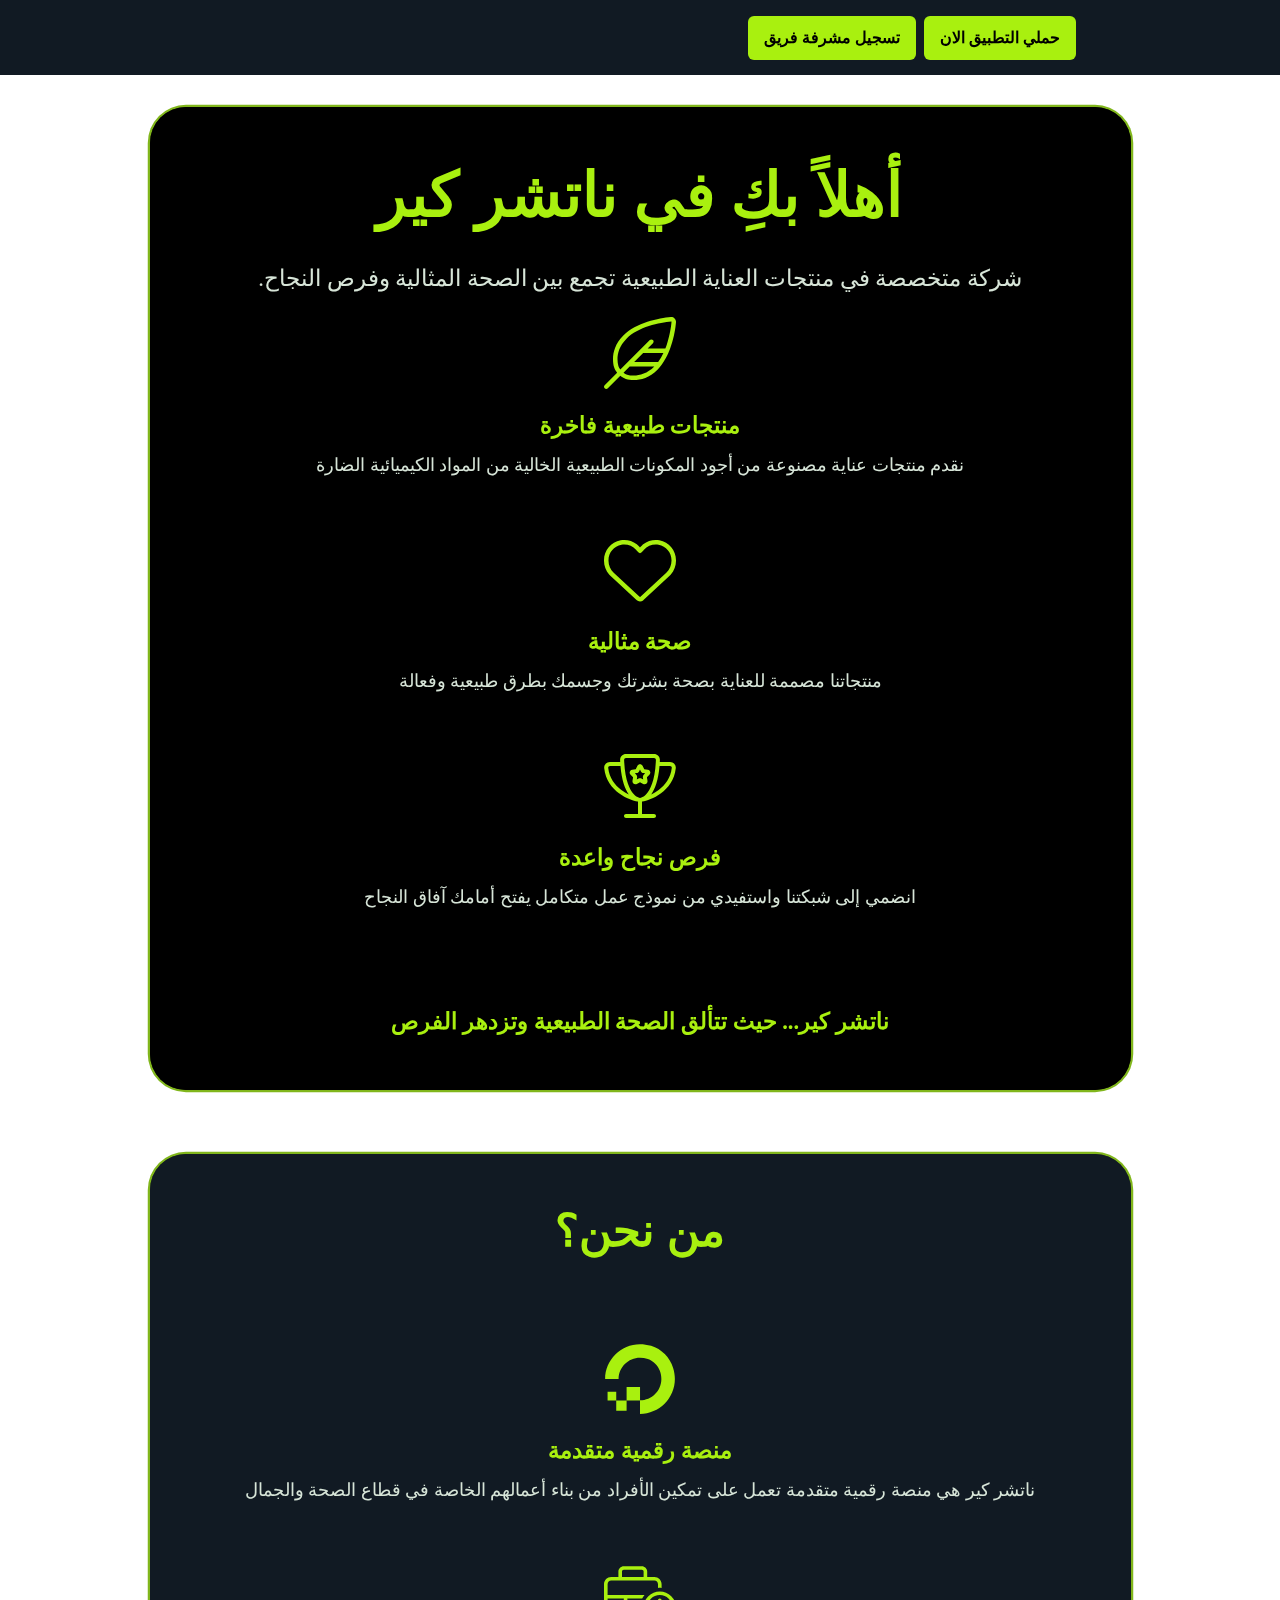
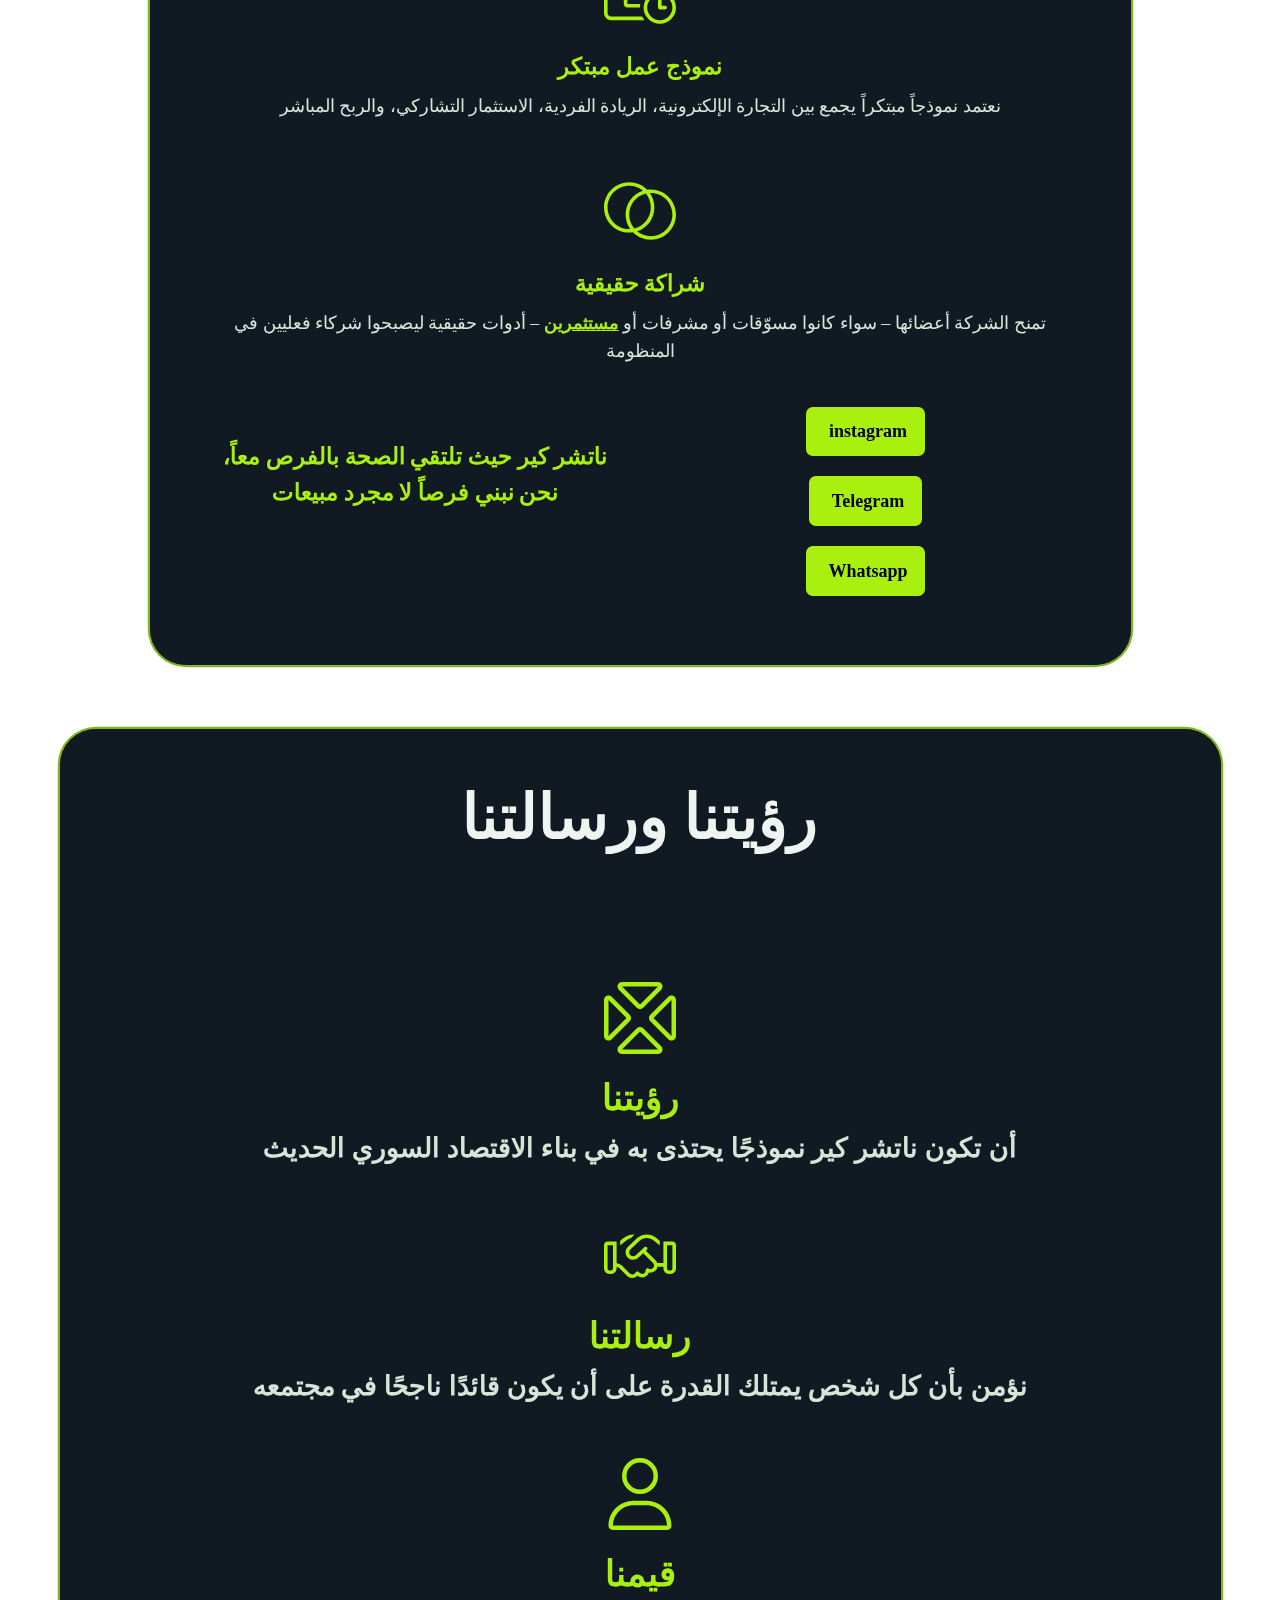
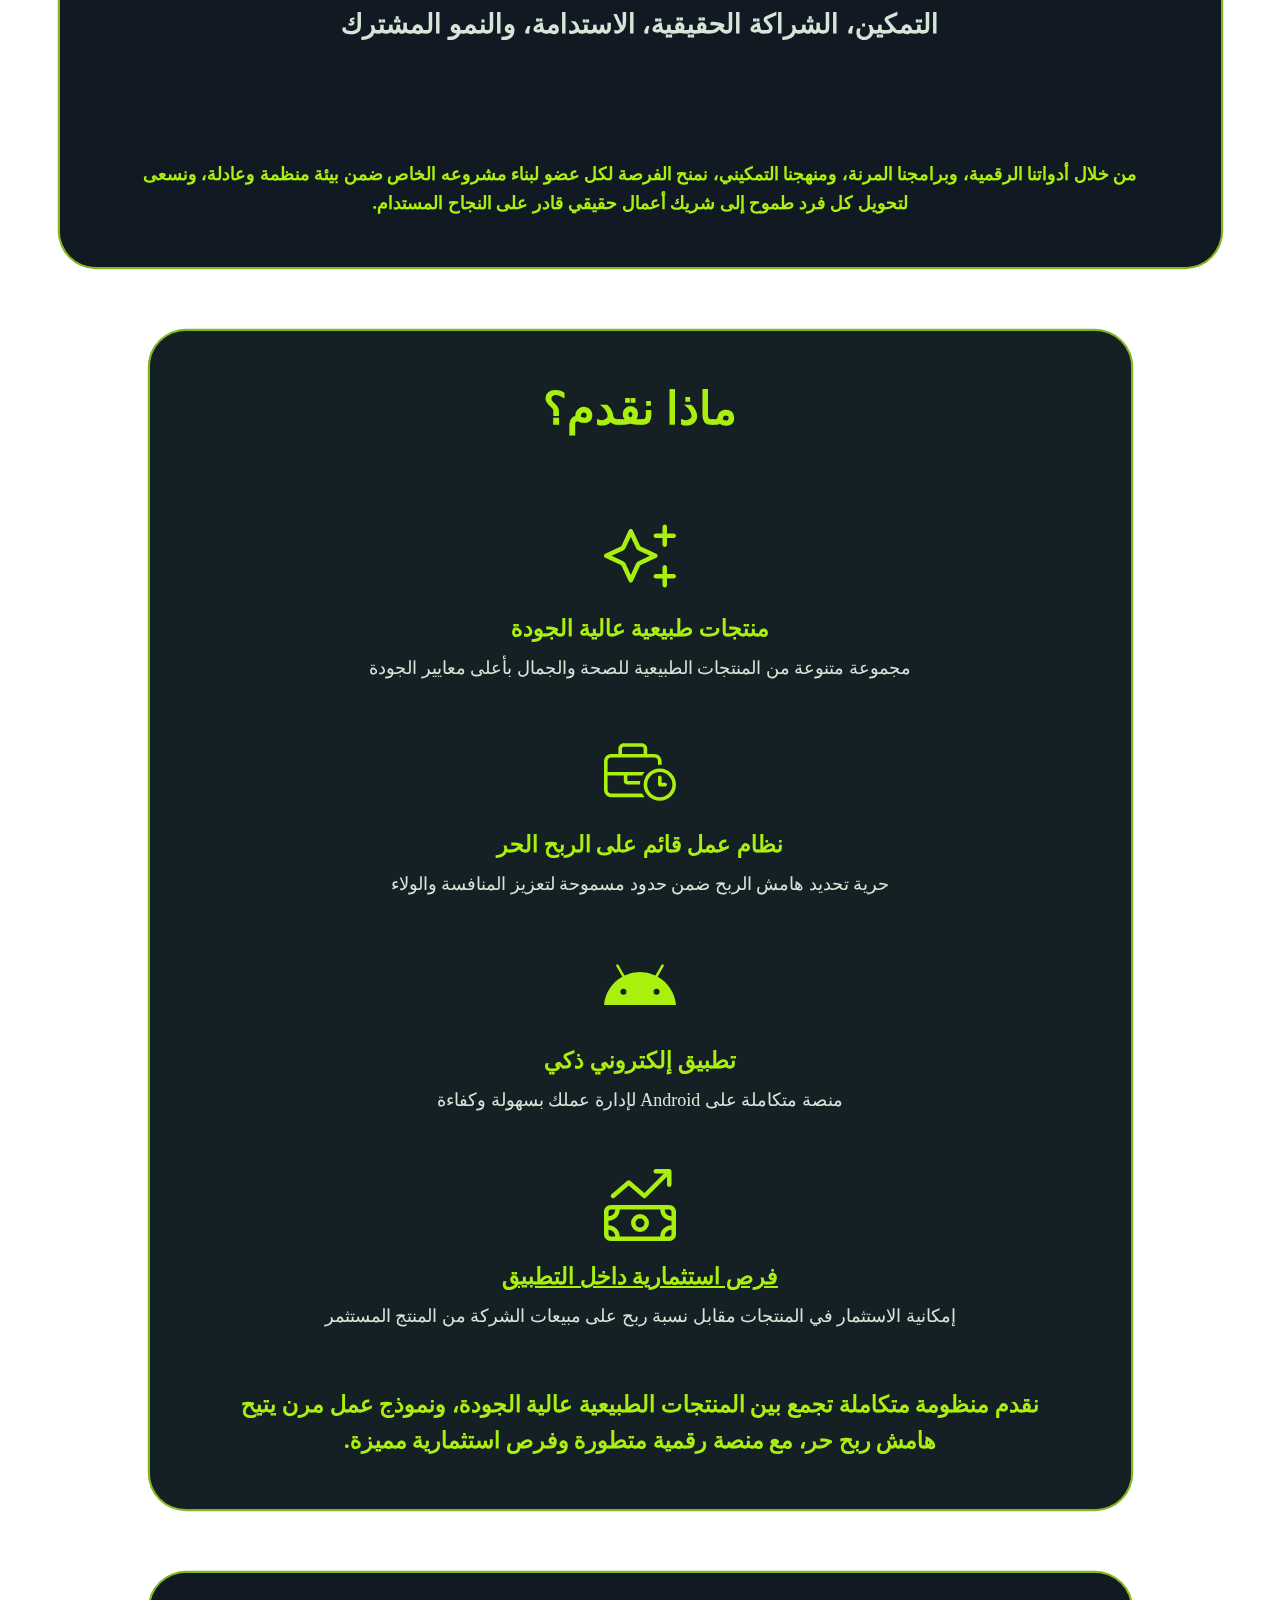
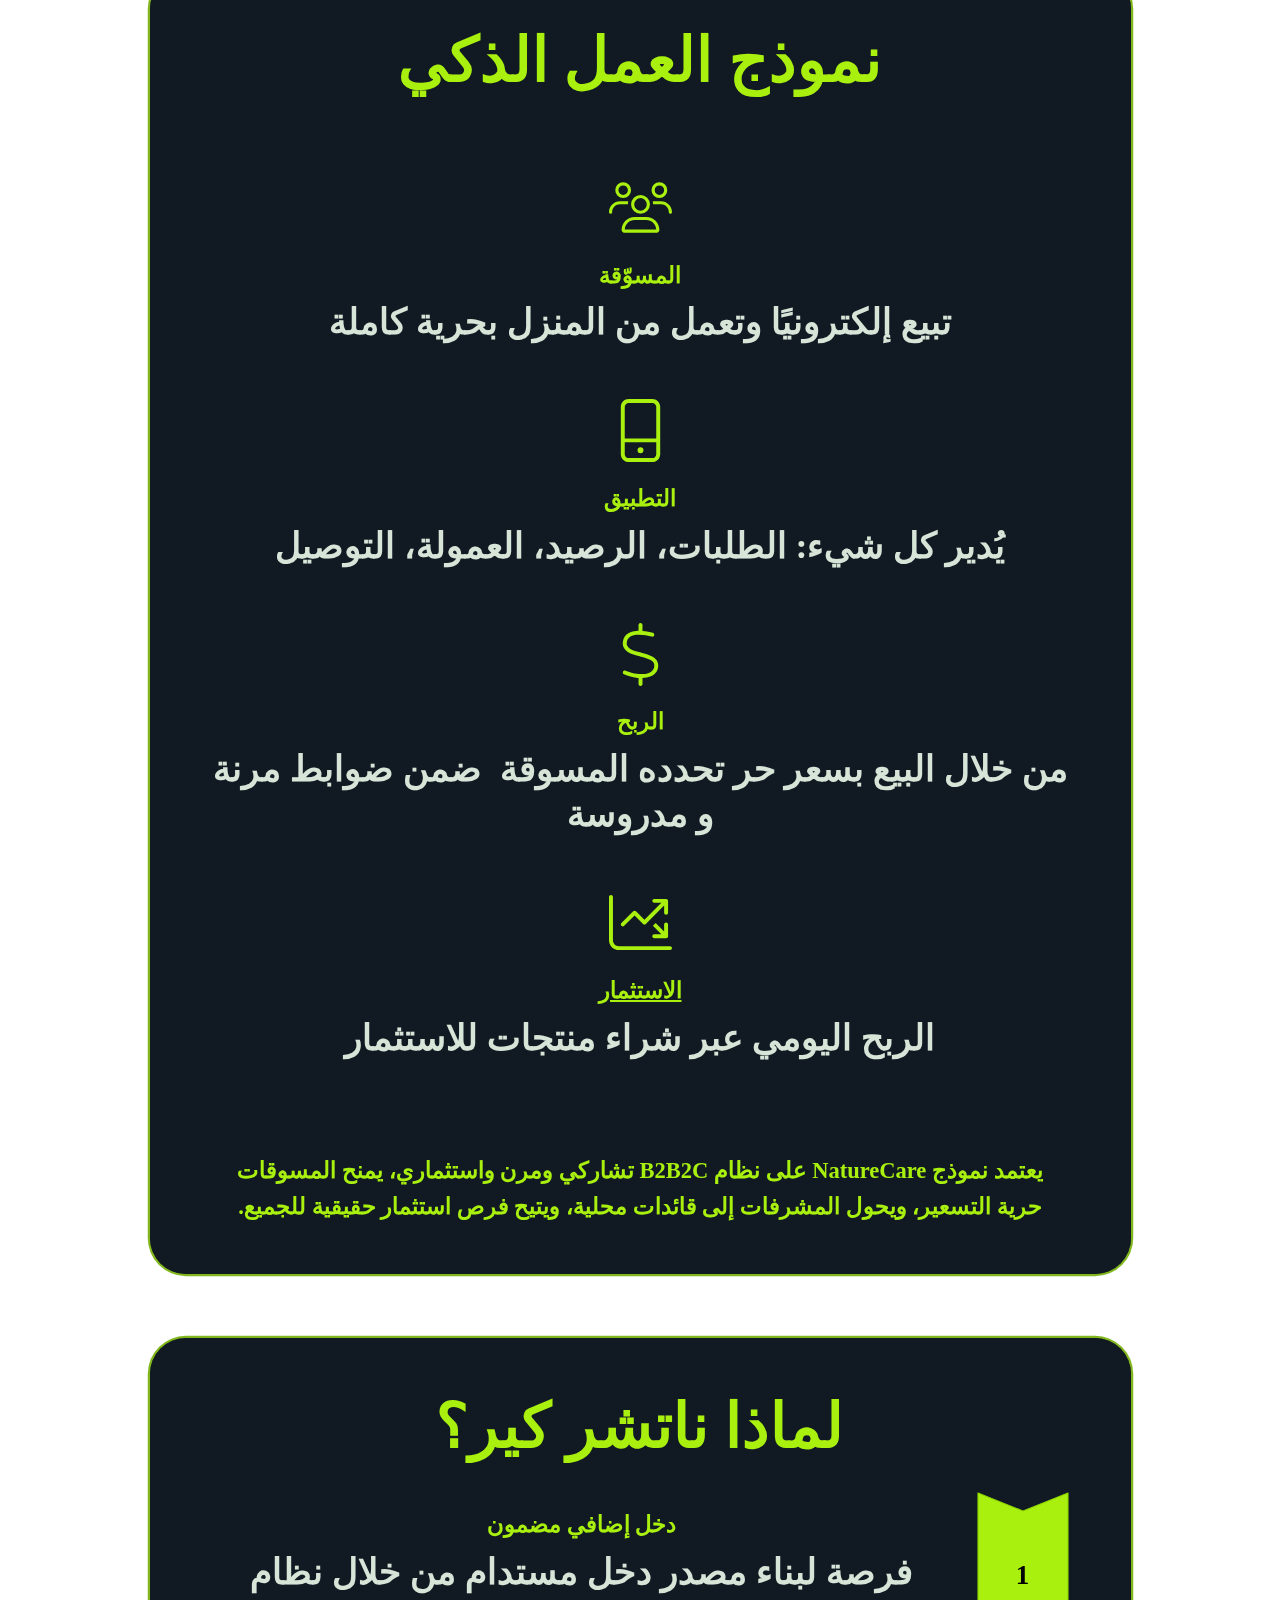
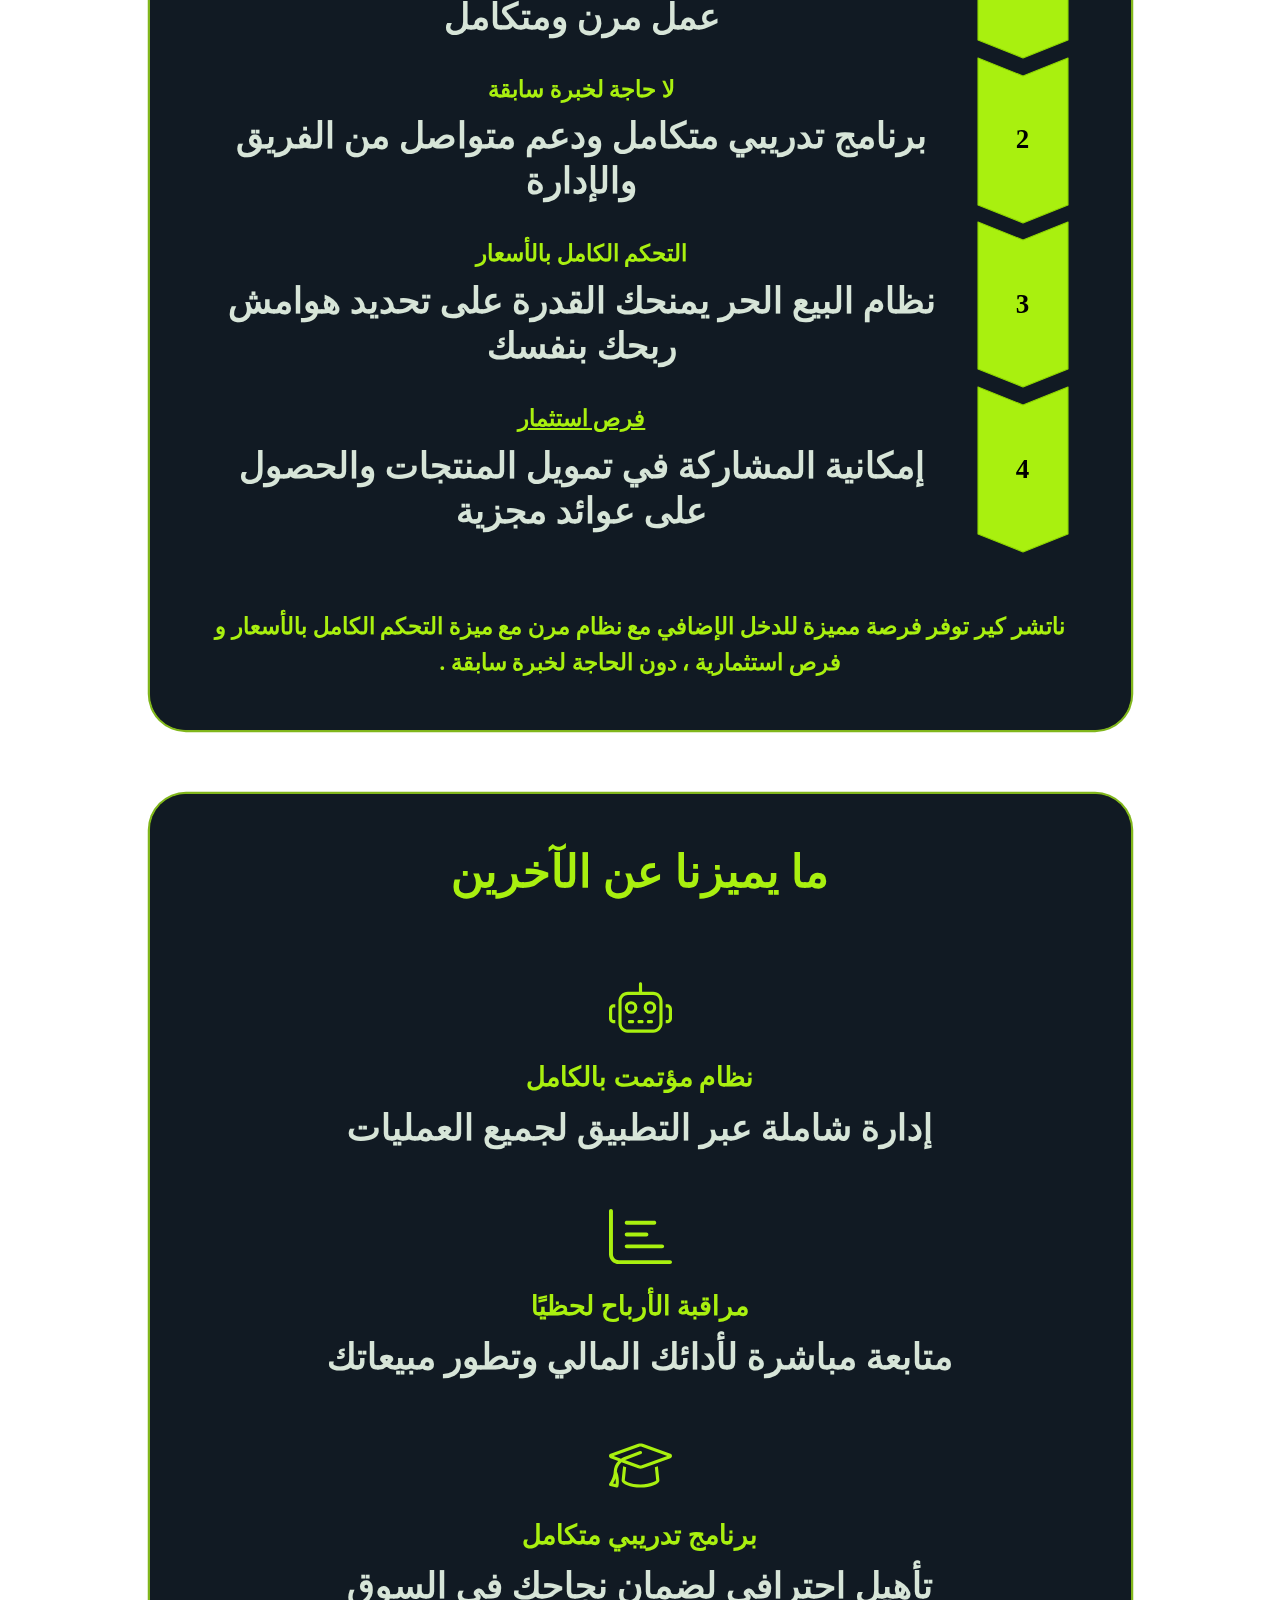
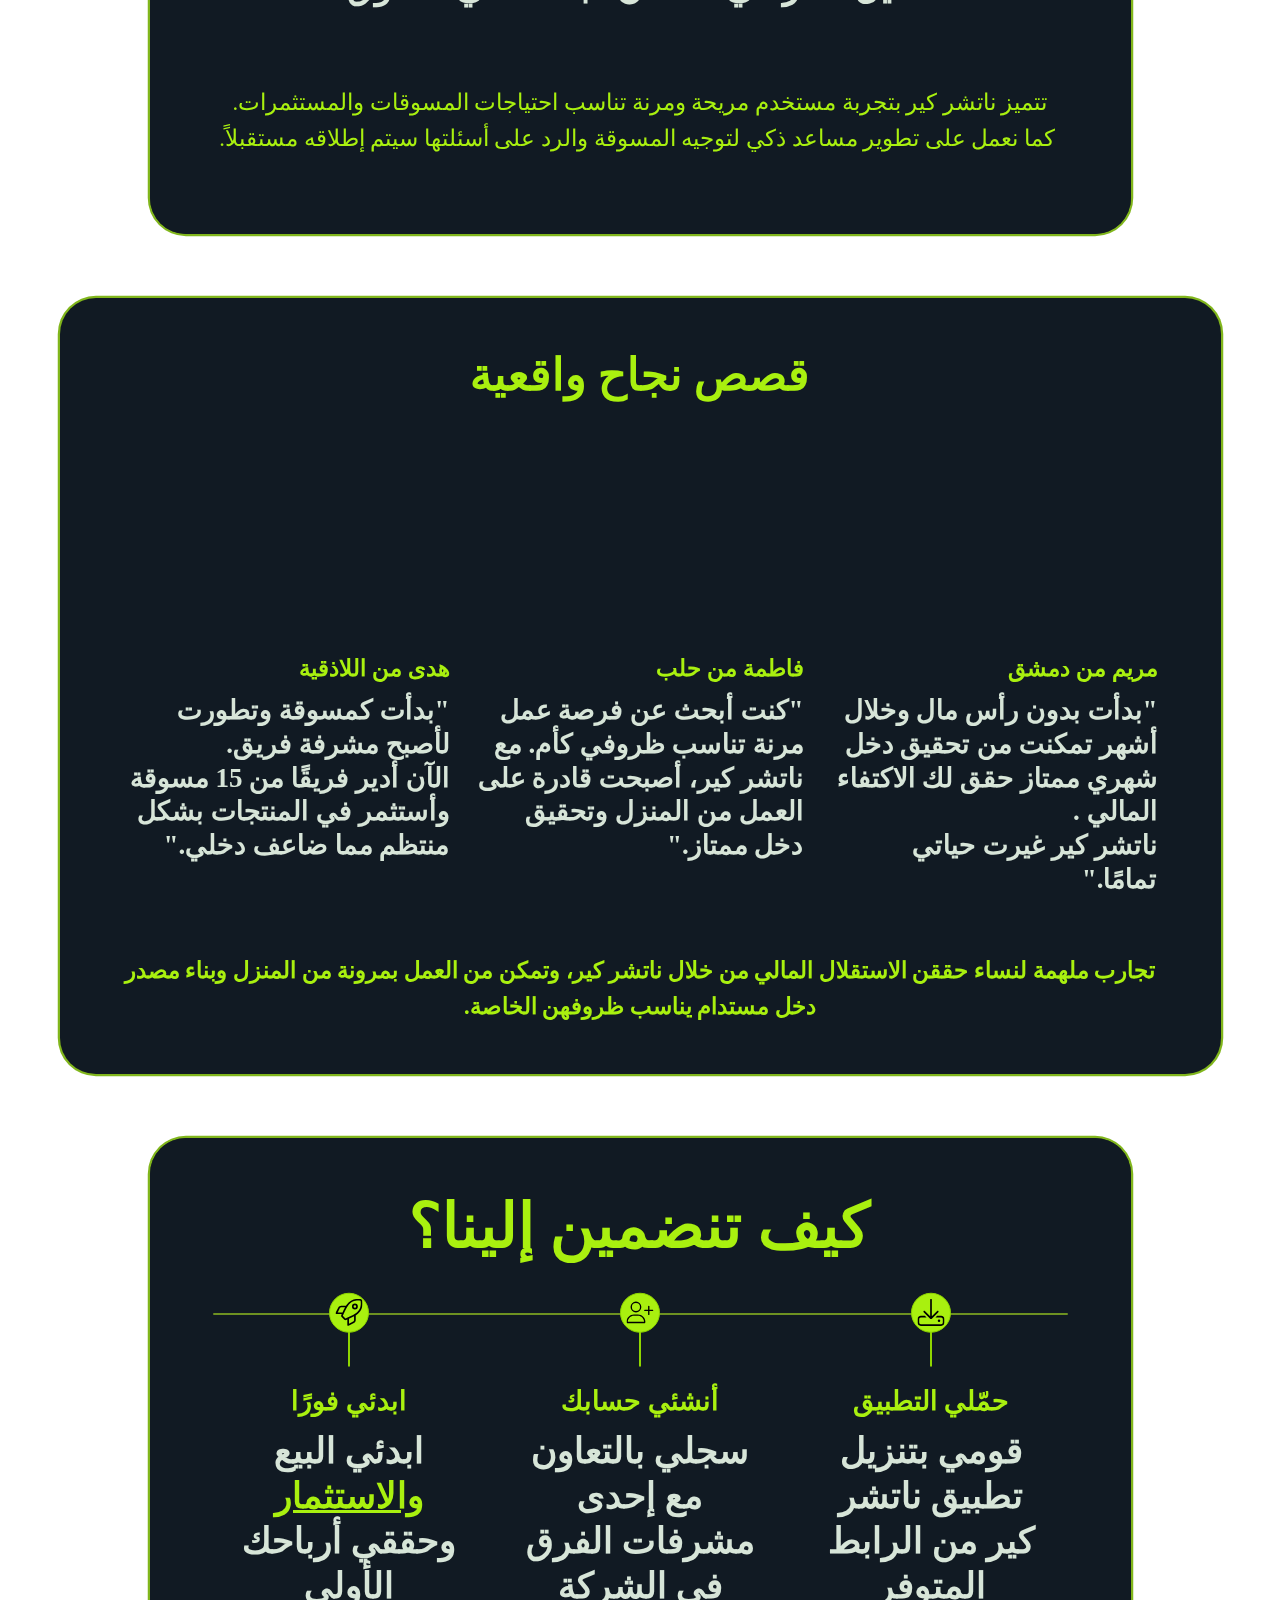
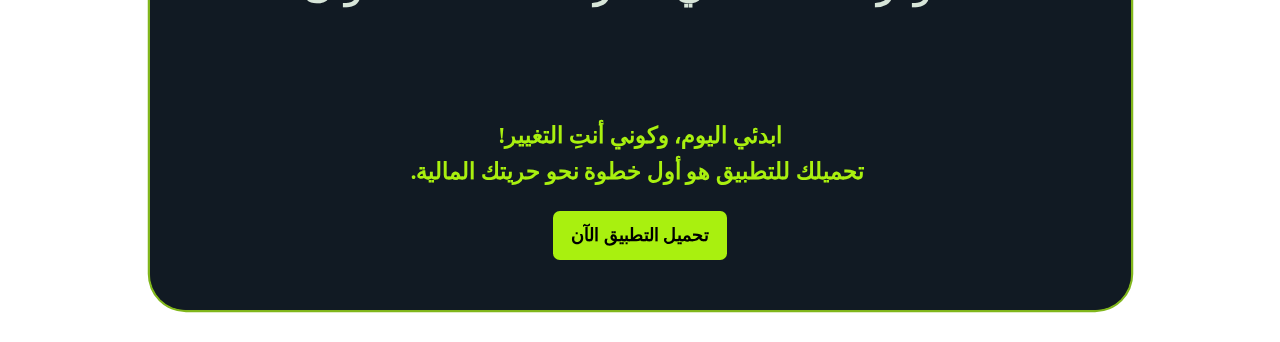
==== commit c02dca01: "Rename NatureCare_responsive_with_bot.html to index.html" ====
--- a/index.html
+++ b/index.html
@@ -1,99 +1,47 @@
 <!DOCTYPE html>
- 
 <!-- saved from url=(0024)https://nature-care.net/ -->
-<html data-theme="light" style="--100vh: 100vh; color-scheme: light;"><head><meta content="text/html; charset=utf-8" http-equiv="Content-Type"/><meta content="width=device-width, initial-scale=1.0,[...]
- 
+<html data-theme="light" style="--100vh: 100vh; color-scheme: light;"><head><meta http-equiv="Content-Type" content="text/html; charset=UTF-8"><meta name="viewport" content="width=device-width" data-next-head=""><link href="./NatureCare - ناتشر كير_files/css2" rel="stylesheet" data-next-head=""><title data-next-head="">NatureCare  - ناتشر كير</title><meta name="robots" content="index, follow" data-next-head=""><meta content="شركة متخصصة في منتجات العناية الطبيعية تجمع بين الصحة المثالية وفرص النجاح.
+
 منتجات طبيعية فاخرة
- 
+
 نقدم منتجات عناية مصنوعة من أجود المكونات الطبيعية الخالية من المواد الكيميائية الضارة
- 
+
 صحة مثالية
- 
+
 منتجاتنا مصممة للعناية بصحة بشرتك وجسمك بطرق طبيعية وفعالة
- 
+
 فرص نجاح واعدة
- 
-انضمي إلى شبكتنا واستفيدي " data-next-head="" name="description"/><meta content="NatureCare  - ناتشر كير" data-next-head="" property="og:title"/><meta content="شرك[...]
- 
+
+انضمي إلى شبكتنا واستفيدي " name="description" data-next-head=""><meta content="NatureCare  - ناتشر كير" property="og:title" data-next-head=""><meta content="شركة متخصصة في منتجات العناية الطبيعية تجمع بين الصحة المثالية وفرص النجاح.
+
 منتجات طبيعية فاخرة
- 
+
 نقدم منتجات عناية مصنوعة من أجود المكونات الطبيعية الخالية من المواد الكيميائية الضارة
- 
+
 صحة مثالية
- 
+
 منتجاتنا مصممة للعناية بصحة بشرتك وجسمك بطرق طبيعية وفعالة
- 
+
 فرص نجاح واعدة
- 
-انضمي إلى شبكتنا واستفيدي " data-next-head="" property="og:description"/><meta content="https://assets.api.gamma.app/sstqb5l8ogpw3cj/screenshots/40uvx90i151ajm7/9gh2bqgytr5b4[...]
- 
+
+انضمي إلى شبكتنا واستفيدي " property="og:description" data-next-head=""><meta content="https://assets.api.gamma.app/sstqb5l8ogpw3cj/screenshots/40uvx90i151ajm7/9gh2bqgytr5b4yb/slide/k7mV3dPpMLEzJG2mvZFbk1BTehk" property="og:image" data-next-head=""><meta content="NatureCare  - ناتشر كير" property="twitter:title" data-next-head=""><meta content="شركة متخصصة في منتجات العناية الطبيعية تجمع بين الصحة المثالية وفرص النجاح.
+
 منتجات طبيعية فاخرة
- 
+
 نقدم منتجات عناية مصنوعة من أجود المكونات الطبيعية الخالية من المواد الكيميائية الضارة
- 
+
 صحة مثالية
- 
+
 منتجاتنا مصممة للعناية بصحة بشرتك وجسمك بطرق طبيعية وفعالة
- 
+
 فرص نجاح واعدة
- 
-انضمي إلى شبكتنا واستفيدي " data-next-head="" property="twitter:description"/><meta content="https://assets.api.gamma.app/sstqb5l8ogpw3cj/screenshots/40uvx90i151ajm7/9gh2bqgy[...]
- 
-/* تحسين عرض الأزرار على الموبايل */
-.fab-item, .cta-button, a.button, a.floating-btn {
-  max-width: 90vw;
-  padding: 10px 12px;
-  font-size: 0.95rem;
-  white-space: nowrap;
-  overflow: hidden;
-  text-overflow: ellipsis;
-  border-radius: 30px;
-}
- 
-/* معالجة الأعمدة المقسمة */
-.column, .step {
-  text-align: center;
-  line-height: 1.8;
-  white-space: normal;
-  word-spacing: normal;
-}
- 
-/* تحسين عرض النصوص */
-body, p, h1, h2, h3, h4, span, div {
-  font-family: 'Cairo', sans-serif;
-  direction: rtl;
-  word-wrap: break-word;
-}
- 
-/* الحاويات */
-.container, section, .box, .content {
-  padding: 1rem;
-  box-sizing: border-box;
-}
- 
-/* تحسين عرض الصور والنصوص المتجاورة */
-img {
-  max-width: 100%;
-  height: auto;
-}
- 
-/* للهواتف الصغيرة */
-@media (max-width: 480px) {
-  .fab-item {
-    font-size: 0.9rem;
-    padding: 8px 10px;
-  }
-  .columns {
-    flex-direction: column;
-    align-items: center;
-  }
-}
-</style><style data-emotion="css-global" data-s="">:host,:root,[data-theme]{--chakra-ring-inset:var(--chakra-empty,/*!*/ /*!*/);--chakra-ring-offset-width:0px;--chakra-ring-offset-color:#fff;--cha[...]
+
+انضمي إلى شبكتنا واستفيدي " property="twitter:description" data-next-head=""><meta content="https://assets.api.gamma.app/sstqb5l8ogpw3cj/screenshots/40uvx90i151ajm7/9gh2bqgytr5b4yb/slide/k7mV3dPpMLEzJG2mvZFbk1BTehk" property="twitter:image" data-next-head=""><meta property="og:type" content="website" data-next-head=""><meta content="summary_large_image" name="twitter:card" data-next-head=""><link rel="icon" href="https://cdn.gamma.app/sstqb5l8ogpw3cj/38f01bd3beac475eb8247a4f0121d1c1/original/1742305026982.png" data-next-head=""><link rel="preload" href="./NatureCare - ناتشر كير_files/7f33d02ee09c7ba7.css" as="style"><link rel="stylesheet" href="./NatureCare - ناتشر كير_files/7f33d02ee09c7ba7.css" data-n-p=""><link rel="preload" href="./NatureCare - ناتشر كير_files/c5909dc245a8df8d.css" as="style"><link rel="stylesheet" href="./NatureCare - ناتشر كير_files/c5909dc245a8df8d.css" data-n-p=""><noscript data-n-css=""></noscript><script defer="" nomodule="" src="./NatureCare - ناتشر كير_files/polyfills-42372ed130431b0a.js"></script><script src="./NatureCare - ناتشر كير_files/webpack-fe1b329b5da6af5c.js" defer=""></script><script src="./NatureCare - ناتشر كير_files/framework-89ee881bc4e530f4.js" defer=""></script><script src="./NatureCare - ناتشر كير_files/main-14b2affc53fb594b.js" defer=""></script><script src="./NatureCare - ناتشر كير_files/_app-0cba0bcf78ff4771.js" defer=""></script><script src="./NatureCare - ناتشر كير_files/5adc83ef-bcbc74c04583414c.js" defer=""></script><script src="./NatureCare - ناتشر كير_files/93656207-5677d3beff2cb01d.js" defer=""></script><script src="./NatureCare - ناتشر كير_files/69bd6bf3-88c746692a1d8773.js" defer=""></script><script src="./NatureCare - ناتشر كير_files/b4d7d80c-f8183bbf45a2850f.js" defer=""></script><script src="./NatureCare - ناتشر كير_files/ad54e6ef-a6648eb472cd12fa.js" defer=""></script><script src="./NatureCare - ناتشر كير_files/8c469d57-01270d564a0c2de6.js" defer=""></script><script src="./NatureCare - ناتشر كير_files/2edb282b-c727a725ba9cab5d.js" defer=""></script><script src="./NatureCare - ناتشر كير_files/998ccc15-d28324c84824644b.js" defer=""></script><script src="./NatureCare - ناتشر كير_files/b13ba9de-693ee4b2b0cb0b28.js" defer=""></script><script src="./NatureCare - ناتشر كير_files/91bbf309-e4e8e7894fa7581a.js" defer=""></script><script src="./NatureCare - ناتشر كير_files/b155a556-6148ef733345726d.js" defer=""></script><script src="./NatureCare - ناتشر كير_files/d08a6a05-cd94e662b24272fc.js" defer=""></script><script src="./NatureCare - ناتشر كير_files/9b583bcd-e94a9f27afcc219c.js" defer=""></script><script src="./NatureCare - ناتشر كير_files/1035ef44-a82a0e0646431fa5.js" defer=""></script><script src="./NatureCare - ناتشر كير_files/b779bb5e-2c5b28feb2f04471.js" defer=""></script><script src="./NatureCare - ناتشر كير_files/a29ae703-7accb437ac3a87e9.js" defer=""></script><script src="./NatureCare - ناتشر كير_files/4691-9a8af03f63d8a792.js" defer=""></script><script src="./NatureCare - ناتشر كير_files/4710-e19aabb96cf5cb80.js" defer=""></script><script src="./NatureCare - ناتشر كير_files/[docId]-b7d5fd0605b25c56.js" defer=""></script><script src="./NatureCare - ناتشر كير_files/_buildManifest.js" defer=""></script><script src="./NatureCare - ناتشر كير_files/_ssgManifest.js" defer=""></script><style data-emotion="css-global zfqb5a animation-1sld7a4 animation-16z1uo4 animation-1sld7a4 animation-16z1uo4 animation-1sld7a4 animation-16z1uo4 animation-1sld7a4 animation-16z1uo4 animation-yjfgth animation-1sld7a4 animation-16z1uo4" data-s="">.card-content{height:100%;outline-width:0px;line-height:var(--line-height-body);letter-spacing:var(--letter-spacing-body);--block-margin:1.125em;--grid-border:1px;--grid-padding:1.22em;}.card-content.is-focused .is-empty [data-placeholder]::after{content:attr(data-placeholder);position:absolute;top:0px;opacity:0.25;pointer-events:none;left:0px;width:100%;color:var(--heading-color);line-clamp:1px;text-overflow:ellipsis;overflow:hidden;box-orient:vertical;word-break:break-all;height:100%;white-space:nowrap;}.card-content.is-focused .is-empty [data-multiline-placeholder]{position:relative;}.card-content.is-focused .is-empty [data-multiline-placeholder]::after{content:attr(data-multiline-placeholder);position:relative;top:0px;opacity:0.25;pointer-events:none;left:0px;width:100%;color:inherit;line-clamp:0;text-overflow:ellipsis;overflow:hidden;box-orient:vertical;word-break:normal;height:100%;white-space:normal;}.card-content.is-focused .is-empty [data-multiline-placeholder] >[data-node-view-content-inner]{position:absolute;width:100%;min-height:1em;}.card-content.is-dark .block-blockquote blockquote{border-left-color:var(--accent-color);}.card-content.is-dark mark.highlight{color:var(--chakra-colors-black);background-color:var(--highlight-color);}.card-content.is-dark mark.highlight[variant="gray"]{background-color:#999999;}.card-content.is-dark mark.highlight[variant="red"]{background-color:#EB5252;}.card-content.is-dark mark.highlight[variant="orange"]{background-color:#DD8404;}.card-content.is-dark mark.highlight[variant="yellow"]{background-color:#CAAD07;}.card-content.is-dark mark.highlight[variant="green"]{background-color:#50BD3D;}.card-content.is-dark mark.highlight[variant="blue"]{background-color:#85BAFA;}.card-content.is-dark mark.highlight[variant="purple"]{background-color:#B1A0F8;}.card-content.is-dark mark.highlight[variant="primary"]{background-color:#856E01;}.card-content.is-dark mark.highlight[variant="secondary"]{background-color:#952222;}.card-content.is-dark mark.highlight[variant="tertiary"]{background-color:#257D04;}.card-content.is-dark span.textColor{color:var(--text-color, var(--body-color));}.card-content.is-dark span.textColor[variant="gray"]{--text-color:#AFAFAF;}.card-content.is-dark span.textColor[variant="red"]{--text-color:#EF8784;}.card-content.is-dark span.textColor[variant="orange"]{--text-color:#F5C274;}.card-content.is-dark span.textColor[variant="yellow"]{--text-color:#F5F380;}.card-content.is-dark span.textColor[variant="green"]{--text-color:#8CE29F;}.card-content.is-dark span.textColor[variant="blue"]{--text-color:#8DD4FB;}.card-content.is-dark span.textColor[variant="purple"]{--text-color:#A08CF8;}.card-content.is-dark .block-numbered[data-text-color="gray"] li::before{--list-marker-text-color:#AFAFAF;}.card-content.is-dark .block-numbered[data-text-color="red"] li::before{--list-marker-text-color:#EF8784;}.card-content.is-dark .block-numbered[data-text-color="orange"] li::before{--list-marker-text-color:#F5C274;}.card-content.is-dark .block-numbered[data-text-color="yellow"] li::before{--list-marker-text-color:#F5F380;}.card-content.is-dark .block-numbered[data-text-color="green"] li::before{--list-marker-text-color:#8CE29F;}.card-content.is-dark .block-numbered[data-text-color="blue"] li::before{--list-marker-text-color:#8DD4FB;}.card-content.is-dark .block-numbered[data-text-color="purple"] li::before{--list-marker-text-color:#A08CF8;}.card-content.is-dark .block-numbered li::before{color:var(--list-marker-text-color, var(--body-color));}.card-content.is-dark .block-bullet[data-text-color="gray"] li::marker{--list-marker-text-color:#AFAFAF;}.card-content.is-dark .block-bullet[data-text-color="red"] li::marker{--list-marker-text-color:#EF8784;}.card-content.is-dark .block-bullet[data-text-color="orange"] li::marker{--list-marker-text-color:#F5C274;}.card-content.is-dark .block-bullet[data-text-color="yellow"] li::marker{--list-marker-text-color:#F5F380;}.card-content.is-dark .block-bullet[data-text-color="green"] li::marker{--list-marker-text-color:#8CE29F;}.card-content.is-dark .block-bullet[data-text-color="blue"] li::marker{--list-marker-text-color:#8DD4FB;}.card-content.is-dark .block-bullet[data-text-color="purple"] li::marker{--list-marker-text-color:#A08CF8;}.card-content.is-dark .block-bullet li::marker{color:var(--list-marker-text-color, var(--body-color));}.card-content .block-card.expandable-node-selected .expandable-selected{-webkit-animation:animation-16z1uo4 3000ms ease-in-out forwards;animation:animation-16z1uo4 3000ms ease-in-out forwards;}.card-content .block-card.expandable-node-reset .expandable-selected{-webkit-animation:animation-1sld7a4;animation:animation-1sld7a4;}.card-content .block{margin-top:var(--block-margin);margin-bottom:var(--block-margin);font-family:var(--body-font);font-weight:var(--body-font-weight);color:var(--body-color);}.card-content.is-nested{display:grid;-webkit-animation:animation-yjfgth 225ms ease-out forwards;animation:animation-yjfgth 225ms ease-out forwards;}.card-content.is-full-width .block.is-full-width{width:var(--full-width);position:relative;left:50%;-webkit-transform:translateX(-50%);-moz-transform:translateX(-50%);-ms-transform:translateX(-50%);transform:translateX(-50%);}.card-content [data-node-view-content-inner="cardLayoutItem"] >.first-block,.card-content [data-node-view-content-inner="card"] >.first-block{margin-top:0em;}.card-content [data-node-view-content-inner="cardLayoutItem"] >.last-block,.card-content [data-node-view-content-inner="card"] >.last-block{margin-bottom:0em;}.card-content a.link{color:var(--text-color, var(--link-color));cursor:pointer;font-weight:var(--chakra-fontWeights-bold);-webkit-text-decoration:underline;text-decoration:underline;}.card-content a.link[href=""]{text-decoration-style:dashed;}.card-content a.link:hover{color:var(--text-color, var(--link-color-hover));}.card-content a.link:active{color:var(--text-color, var(--link-color-hover));}.card-content .block-toggle.expandable-node-selected .toggle{-webkit-animation:animation-16z1uo4 3000ms ease-in-out forwards;animation:animation-16z1uo4 3000ms ease-in-out forwards;}.card-content .block-toggle.expandable-node-reset .toggle{-webkit-animation:animation-1sld7a4;animation:animation-1sld7a4;}.card-content .block-toggle [data-open="false"] [data-node-view-content-inner="toggle"] >:not(:first-child){display:none;}.card-content mark.highlight{color:var(--chakra-colors-black);--link-color:black;background-color:var(--highlight-color);border-radius:0.125em;-webkit-padding-start:.05em;padding-inline-start:.05em;-webkit-padding-end:.05em;padding-inline-end:.05em;-webkit-margin-start:-.05em;margin-inline-start:-.05em;-webkit-margin-end:-.05em;margin-inline-end:-.05em;-webkit-box-decoration-break:clone;box-decoration-break:clone;}.card-content mark.highlight[variant="gray"]{background-color:#D6D6D6;}.card-content mark.highlight[variant="red"]{background-color:#FFBDBD;}.card-content mark.highlight[variant="orange"]{background-color:#F8CB96;}.card-content mark.highlight[variant="yellow"]{background-color:#FBEB8F;}.card-content mark.highlight[variant="green"]{background-color:#C9FDCB;}.card-content mark.highlight[variant="blue"]{background-color:#D1E5FD;}.card-content mark.highlight[variant="purple"]{background-color:#D5CCFB;}.card-content mark.highlight[variant="primary"]{background-color:#FFD300;}.card-content mark.highlight[variant="secondary"]{background-color:#FF7979;}.card-content mark.highlight[variant="tertiary"]{background-color:#A9FF8B;}.card-content span.textColor{color:var(--text-color, var(--body-color));}.card-content span.textColor[variant="gray"]{--text-color:#7A7A7A;}.card-content span.textColor[variant="red"]{--text-color:#EB0000;}.card-content span.textColor[variant="orange"]{--text-color:#BD6F00;}.card-content span.textColor[variant="yellow"]{--text-color:#B29500;}.card-content span.textColor[variant="green"]{--text-color:#008545;}.card-content span.textColor[variant="blue"]{--text-color:#006ED6;}.card-content span.textColor[variant="purple"]{--text-color:#7B57FF;}.card-content .block-numbered[data-text-color="gray"] li::before{--list-marker-text-color:#7A7A7A;}.card-content .block-numbered[data-text-color="red"] li::before{--list-marker-text-color:#EB0000;}.card-content .block-numbered[data-text-color="orange"] li::before{--list-marker-text-color:#BD6F00;}.card-content .block-numbered[data-text-color="yellow"] li::before{--list-marker-text-color:#B29500;}.card-content .block-numbered[data-text-color="green"] li::before{--list-marker-text-color:#008545;}.card-content .block-numbered[data-text-color="blue"] li::before{--list-marker-text-color:#006ED6;}.card-content .block-numbered[data-text-color="purple"] li::before{--list-marker-text-color:#7B57FF;}.card-content .block-numbered li::before{color:var(--list-marker-text-color, var(--body-color));}.card-content .block-bullet[data-text-color="gray"] li::marker{--list-marker-text-color:#7A7A7A;}.card-content .block-bullet[data-text-color="red"] li::marker{--list-marker-text-color:#EB0000;}.card-content .block-bullet[data-text-color="orange"] li::marker{--list-marker-text-color:#BD6F00;}.card-content .block-bullet[data-text-color="yellow"] li::marker{--list-marker-text-color:#B29500;}.card-content .block-bullet[data-text-color="green"] li::marker{--list-marker-text-color:#008545;}.card-content .block-bullet[data-text-color="blue"] li::marker{--list-marker-text-color:#006ED6;}.card-content .block-bullet[data-text-color="purple"] li::marker{--list-marker-text-color:#7B57FF;}.card-content .block-bullet li::marker{color:var(--list-marker-text-color, var(--body-color));}.card-content .block-bullet,.card-content .block-numbered,.card-content .block-todo{margin:0px;margin-bottom:0.35em;text-align:start;}.card-content .block-bullet.first-block,.card-content .block-numbered.first-block,.card-content .block-todo.first-block{margin-top:0.35em;}.card-content ol.block-numbered{list-style:none;}.card-content .block-todo{list-style:none;}.card-content .block-todo label.chakra-checkbox{pointer-events:none;}.card-content .block-todo label.chakra-checkbox .chakra-checkbox__control{pointer-events:auto;width:1em;height:1em;top:0.3em;position:relative;border-radius:var(--box-border-radius);border-color:var(--link-color);border-width:0.125em;}.card-content .block-todo label.chakra-checkbox .chakra-checkbox__control[data-checked]{background-color:var(--link-color);color:var(--body-color-inverted);}.card-content .block-todo label.chakra-checkbox .chakra-checkbox__control svg{font-size:0.5em;}.card-content .block-bullet li,.card-content .block-todo li{position:relative;}.card-content ol.block-numbered[indent="0"] li[data-node-view-content]{-webkit-margin-start:calc(1 * 1.6em);margin-inline-start:calc(1 * 1.6em);position:relative;}.card-content ol.block-numbered[indent="0"] li[data-node-view-content]::before{position:absolute;inset-inline-start:-1.6em;content:attr(data-list-counter) ".";}.card-content ol.block-numbered[indent="1"] li[data-node-view-content]{-webkit-margin-start:calc(2 * 1.6em);margin-inline-start:calc(2 * 1.6em);position:relative;}.card-content ol.block-numbered[indent="1"] li[data-node-view-content]::before{position:absolute;inset-inline-start:-1.6em;content:attr(data-list-counter) ".";}.card-content ol.block-numbered[indent="2"] li[data-node-view-content]{-webkit-margin-start:calc(3 * 1.6em);margin-inline-start:calc(3 * 1.6em);position:relative;}.card-content ol.block-numbered[indent="2"] li[data-node-view-content]::before{position:absolute;inset-inline-start:-1.6em;content:attr(data-list-counter) ".";}.card-content ol.block-numbered[indent="3"] li[data-node-view-content]{-webkit-margin-start:calc(4 * 1.6em);margin-inline-start:calc(4 * 1.6em);position:relative;}.card-content ol.block-numbered[indent="3"] li[data-node-view-content]::before{position:absolute;inset-inline-start:-1.6em;content:attr(data-list-counter) ".";}.card-content ol.block-numbered[indent="4"] li[data-node-view-content]{-webkit-margin-start:calc(5 * 1.6em);margin-inline-start:calc(5 * 1.6em);position:relative;}.card-content ol.block-numbered[indent="4"] li[data-node-view-content]::before{position:absolute;inset-inline-start:-1.6em;content:attr(data-list-counter) ".";}.card-content ol.block-numbered[indent="5"] li[data-node-view-content]{-webkit-margin-start:calc(6 * 1.6em);margin-inline-start:calc(6 * 1.6em);position:relative;}.card-content ol.block-numbered[indent="5"] li[data-node-view-content]::before{position:absolute;inset-inline-start:-1.6em;content:attr(data-list-counter) ".";}.card-content ol.block-numbered[indent="6"] li[data-node-view-content]{-webkit-margin-start:calc(7 * 1.6em);margin-inline-start:calc(7 * 1.6em);position:relative;}.card-content ol.block-numbered[indent="6"] li[data-node-view-content]::before{position:absolute;inset-inline-start:-1.6em;content:attr(data-list-counter) ".";}.card-content ol.block-numbered[indent="7"] li[data-node-view-content]{-webkit-margin-start:calc(8 * 1.6em);margin-inline-start:calc(8 * 1.6em);position:relative;}.card-content ol.block-numbered[indent="7"] li[data-node-view-content]::before{position:absolute;inset-inline-start:-1.6em;content:attr(data-list-counter) ".";}.card-content ol.block-numbered[indent="8"] li[data-node-view-content]{-webkit-margin-start:calc(9 * 1.6em);margin-inline-start:calc(9 * 1.6em);position:relative;}.card-content ol.block-numbered[indent="8"] li[data-node-view-content]::before{position:absolute;inset-inline-start:-1.6em;content:attr(data-list-counter) ".";}.card-content ul.block-bullet[indent="0"] li[data-node-view-content]{list-style:disc;-webkit-padding-start:0.4em;padding-inline-start:0.4em;-webkit-margin-start:calc(1 * 1.6em - 0.4em);margin-inline-start:calc(1 * 1.6em - 0.4em);}.card-content ul.block-bullet[indent="0"] li[data-node-view-content]::after{-webkit-padding-start:0.4em;padding-inline-start:0.4em;}.card-content ul.block-todo[indent="0"] li.todo{-webkit-margin-start:calc(1 * 1.6em);margin-inline-start:calc(1 * 1.6em);list-style:none;}.card-content ul.block-todo[indent="0"] .chakra-checkbox__control{inset-inline-start:-1.6em;}.card-content ul.block-bullet[indent="1"] li[data-node-view-content]{list-style:circle;-webkit-padding-start:0.4em;padding-inline-start:0.4em;-webkit-margin-start:calc(2 * 1.6em - 0.4em);margin-inline-start:calc(2 * 1.6em - 0.4em);}.card-content ul.block-bullet[indent="1"] li[data-node-view-content]::after{-webkit-padding-start:0.4em;padding-inline-start:0.4em;}.card-content ul.block-todo[indent="1"] li.todo{-webkit-margin-start:calc(2 * 1.6em);margin-inline-start:calc(2 * 1.6em);list-style:none;}.card-content ul.block-todo[indent="1"] .chakra-checkbox__control{inset-inline-start:-1.6em;}.card-content ul.block-bullet[indent="2"] li[data-node-view-content]{list-style:square;-webkit-padding-start:0.4em;padding-inline-start:0.4em;-webkit-margin-start:calc(3 * 1.6em - 0.4em);margin-inline-start:calc(3 * 1.6em - 0.4em);}.card-content ul.block-bullet[indent="2"] li[data-node-view-content]::after{-webkit-padding-start:0.4em;padding-inline-start:0.4em;}.card-content ul.block-todo[indent="2"] li.todo{-webkit-margin-start:calc(3 * 1.6em);margin-inline-start:calc(3 * 1.6em);list-style:none;}.card-content ul.block-todo[indent="2"] .chakra-checkbox__control{inset-inline-start:-1.6em;}.card-content ul.block-bullet[indent="3"] li[data-node-view-content]{list-style:disc;-webkit-padding-start:0.4em;padding-inline-start:0.4em;-webkit-margin-start:calc(4 * 1.6em - 0.4em);margin-inline-start:calc(4 * 1.6em - 0.4em);}.card-content ul.block-bullet[indent="3"] li[data-node-view-content]::after{-webkit-padding-start:0.4em;padding-inline-start:0.4em;}.card-content ul.block-todo[indent="3"] li.todo{-webkit-margin-start:calc(4 * 1.6em);margin-inline-start:calc(4 * 1.6em);list-style:none;}.card-content ul.block-todo[indent="3"] .chakra-checkbox__control{inset-inline-start:-1.6em;}.card-content ul.block-bullet[indent="4"] li[data-node-view-content]{list-style:circle;-webkit-padding-start:0.4em;padding-inline-start:0.4em;-webkit-margin-start:calc(5 * 1.6em - 0.4em);margin-inline-start:calc(5 * 1.6em - 0.4em);}.card-content ul.block-bullet[indent="4"] li[data-node-view-content]::after{-webkit-padding-start:0.4em;padding-inline-start:0.4em;}.card-content ul.block-todo[indent="4"] li.todo{-webkit-margin-start:calc(5 * 1.6em);margin-inline-start:calc(5 * 1.6em);list-style:none;}.card-content ul.block-todo[indent="4"] .chakra-checkbox__control{inset-inline-start:-1.6em;}.card-content ul.block-bullet[indent="5"] li[data-node-view-content]{list-style:square;-webkit-padding-start:0.4em;padding-inline-start:0.4em;-webkit-margin-start:calc(6 * 1.6em - 0.4em);margin-inline-start:calc(6 * 1.6em - 0.4em);}.card-content ul.block-bullet[indent="5"] li[data-node-view-content]::after{-webkit-padding-start:0.4em;padding-inline-start:0.4em;}.card-content ul.block-todo[indent="5"] li.todo{-webkit-margin-start:calc(6 * 1.6em);margin-inline-start:calc(6 * 1.6em);list-style:none;}.card-content ul.block-todo[indent="5"] .chakra-checkbox__control{inset-inline-start:-1.6em;}.card-content ul.block-bullet[indent="6"] li[data-node-view-content]{list-style:disc;-webkit-padding-start:0.4em;padding-inline-start:0.4em;-webkit-margin-start:calc(7 * 1.6em - 0.4em);margin-inline-start:calc(7 * 1.6em - 0.4em);}.card-content ul.block-bullet[indent="6"] li[data-node-view-content]::after{-webkit-padding-start:0.4em;padding-inline-start:0.4em;}.card-content ul.block-todo[indent="6"] li.todo{-webkit-margin-start:calc(7 * 1.6em);margin-inline-start:calc(7 * 1.6em);list-style:none;}.card-content ul.block-todo[indent="6"] .chakra-checkbox__control{inset-inline-start:-1.6em;}.card-content ul.block-bullet[indent="7"] li[data-node-view-content]{list-style:circle;-webkit-padding-start:0.4em;padding-inline-start:0.4em;-webkit-margin-start:calc(8 * 1.6em - 0.4em);margin-inline-start:calc(8 * 1.6em - 0.4em);}.card-content ul.block-bullet[indent="7"] li[data-node-view-content]::after{-webkit-padding-start:0.4em;padding-inline-start:0.4em;}.card-content ul.block-todo[indent="7"] li.todo{-webkit-margin-start:calc(8 * 1.6em);margin-inline-start:calc(8 * 1.6em);list-style:none;}.card-content ul.block-todo[indent="7"] .chakra-checkbox__control{inset-inline-start:-1.6em;}.card-content ul.block-bullet[indent="8"] li[data-node-view-content]{list-style:square;-webkit-padding-start:0.4em;padding-inline-start:0.4em;-webkit-margin-start:calc(9 * 1.6em - 0.4em);margin-inline-start:calc(9 * 1.6em - 0.4em);}.card-content ul.block-bullet[indent="8"] li[data-node-view-content]::after{-webkit-padding-start:0.4em;padding-inline-start:0.4em;}.card-content ul.block-todo[indent="8"] li.todo{-webkit-margin-start:calc(9 * 1.6em);margin-inline-start:calc(9 * 1.6em);list-style:none;}.card-content ul.block-todo[indent="8"] .chakra-checkbox__control{inset-inline-start:-1.6em;}.card-content math-display{font-size:1.125em;}.card-content math-display .katex{white-space:normal;}.card-content math-inline.ProseMirror-selectednode{margin-top:-0.25em;margin-bottom:-0.25em;}.card-content math-display.ProseMirror-selectednode,.card-content math-inline.ProseMirror-selectednode{box-shadow:var(--chakra-shadows-outline);border-radius:var(--box-border-radius);background-color:var(--chakra-colors-gray-100);padding:.25em;-webkit-margin-start:3px;margin-inline-start:3px;-webkit-margin-end:3px;margin-inline-end:3px;}.card-content math-display.ProseMirror-selectednode .math-src,.card-content math-inline.ProseMirror-selectednode .math-src{color:var(--chakra-colors-gray-700);}.card-content .block-codeBlock pre{font-family:var(--chakra-fonts-mono);font-size:0.85em;color:var(--body-color);background:var(--accent-color-background-muted);border-radius:var(--box-border-radius);overflow:hidden;}@media screen and (min-width: 30em){.card-content .block-codeBlock pre{font-size:1em;}}@media print{.card-content .block-codeBlock pre{font-size:1em;}}.card-content .block-codeBlock pre code{display:block;padding:.75em 1em;}.card-content code{background-color:var(--accent-color-background-muted);color:var(--body-color);border-radius:0.125em;-webkit-padding-start:.05em;padding-inline-start:.05em;-webkit-padding-end:.05em;padding-inline-end:.05em;-webkit-margin-start:-.05em;margin-inline-start:-.05em;-webkit-margin-end:-.05em;margin-inline-end:-.05em;-webkit-box-decoration-break:clone;box-decoration-break:clone;}.card-content .block-blockquote blockquote{padding-left:1.5em;}.card-content .block-embed.expandable-node-selected .embed-preview,.card-content .block-video.expandable-node-selected .embed-preview,.card-content .block-embed.expandable-node-selected .embed-viewer,.card-content .block-video.expandable-node-selected .embed-viewer,.card-content .block-embed.expandable-node-selected .video-player,.card-content .block-video.expandable-node-selected .video-player{-webkit-animation:animation-16z1uo4 3000ms ease-in-out forwards;animation:animation-16z1uo4 3000ms ease-in-out forwards;}.card-content .block-embed.expandable-node-reset .embed-preview,.card-content .block-video.expandable-node-reset .embed-preview,.card-content .block-embed.expandable-node-reset .embed-viewer,.card-content .block-video.expandable-node-reset .embed-viewer,.card-content .block-embed.expandable-node-reset .video-player,.card-content .block-video.expandable-node-reset .video-player{-webkit-animation:animation-1sld7a4;animation:animation-1sld7a4;}.card-content .block-image.expandable-node-selected [data-selection-ring]{-webkit-animation:animation-16z1uo4 3000ms ease-in-out forwards;animation:animation-16z1uo4 3000ms ease-in-out forwards;}.card-content .block-image.expandable-node-reset [data-selection-ring]{-webkit-animation:animation-1sld7a4;animation:animation-1sld7a4;}.card-content .block-contributors .contributors-list{font-size:1.25em;font-weight:var(--chakra-fontWeights-bold);}.card-content .mention{background-color:var(--accent-color-background-muted);color:var(--body-color);}.card-content .block-gallery{-webkit-margin-start:calc(-1 * var(--grid-padding));margin-inline-start:calc(-1 * var(--grid-padding));-webkit-margin-end:calc(-1 * var(--grid-padding));margin-inline-end:calc(-1 * var(--grid-padding));margin-top:calc(-0.25 * var(--grid-padding));margin-bottom:calc(-0.25 * var(--grid-padding));}.card-content .block-gallery.gallery-layout-flex .add-image{margin-bottom:calc(0.75 * var(--grid-padding));}.card-content .block-gallery .gallery{-webkit-padding-start:var(--grid-padding);padding-inline-start:var(--grid-padding);-webkit-padding-end:var(--grid-padding);padding-inline-end:var(--grid-padding);padding-top:calc(0.75 * var(--grid-padding));padding-bottom:calc(0.75 * var(--grid-padding));border:1px solid;border-color:var(--chakra-colors-transparent);border-radius:var(--box-border-radius);}.card-content .block-gallery .gallery.is-dragging-over{border:1px dashed var(--chakra-colors-trueblue-300)!important;background-color:var(--chakra-colors-trueblue-50)!important;}.card-content .block-gallery .gallery.is-dragging-over .gallery-placeholder{pointer-events:none;}.card-content .block-gallery.is-focused .gallery,.card-content .block-gallery.is-empty .gallery{background-color:var(--chakra-colors-gray-200);}.card-content .block-gallery.is-focused .add-image,.card-content .block-gallery:hover .add-image,.card-content .block-gallery[data-drag-handle-hovering] .add-image{opacity:1;}.card-content .block-gallery.expandable-node-selected .gallery{-webkit-animation:animation-16z1uo4 3000ms ease-in-out forwards;animation:animation-16z1uo4 3000ms ease-in-out forwards;}.card-content .block-gallery.expandable-node-reset .gallery{-webkit-animation:animation-1sld7a4;animation:animation-1sld7a4;}.card-content .block-smartLayout [data-node-view-content-outer="smartLayout"]{display:contents;}.card-content .block-smartLayout [data-node-view-content-inner="smartLayout"]{display:contents;}.card-content .block-smartLayout [data-selection-ring]{outline-style:none;outline-width:1px;outline-color:var(--grid-outline-color);}.card-content .block-smartLayout [data-selection-ring="padded"]{outline-offset:0.25em;}.card-content .block-smartLayout [data-selection-ring="padded"] .add-button{margin:-0.25em;}.card-content .block-smartLayout:not(.is-focused) [data-content-empty=true]>[data-node-view-content]{height:0px;}.card-content .block-smartLayout:not(.is-focused) [data-content-empty=true]>[data-node-view-content] [data-placeholder]::after,.card-content .block-smartLayout:not(.is-focused) [data-content-empty=true]>[data-node-view-content] [data-multiline-placeholder]::after{display:none;}.card-content .block-smartLayout.is-focused [data-content-empty=true] [placeholder]::before{content:attr(data-placeholder);position:absolute;top:0px;opacity:0.25;pointer-events:none;left:0px;width:100%;color:var(--heading-color);line-clamp:1px;text-overflow:ellipsis;overflow:hidden;box-orient:vertical;word-break:break-all;height:100%;white-space:nowrap;}.card-content .block-smartLayout.is-focused .is-editable [data-selection-ring],.card-content .block-smartLayout:hover .is-editable [data-selection-ring],.card-content .block-smartLayout[data-drag-handle-hovering] .is-editable [data-selection-ring]{outline-style:solid;}.card-content .block-smartLayout.is-focused .is-editable .add-button,.card-content .block-smartLayout:hover .is-editable .add-button,.card-content .block-smartLayout[data-drag-handle-hovering] .is-editable .add-button{opacity:1;}.card-content .node-smartLayoutCell{display:contents;--heading-placeholder:"Item";}.card-content .node-smartLayoutCell >[data-node-view-wrapper]{display:contents;}.card-content .node-smartLayoutCell [data-node-view-content-inner="smartLayoutCell"]>.first-block{margin-top:0px;}@media screen and (min-width: 30em){.card-content .node-smartLayoutCell [data-node-view-content-inner="smartLayoutCell"]>.first-block{margin-top:0px;}}.card-content .node-smartLayoutCell [data-node-view-content-inner="smartLayoutCell"]>.last-block{margin-bottom:0px;}@media screen and (min-width: 30em){.card-content .node-smartLayoutCell [data-node-view-content-inner="smartLayoutCell"]>.last-block{margin-bottom:0px;}}.card-content .node-smartLayoutCell .slash-menu-prompt{display:none;}.card-content .node-smartLayoutCell .block-heading,.card-content .node-smartLayoutCell .block-title{margin-top:0.6em;margin-bottom:0.6em;}.card-content .node-smartLayoutCell .block-paragraph{margin-top:0.6em;margin-bottom:0.6em;}.card-content .node-smartLayoutCell .block-paragraph:is(.block-bullet, .block-numbered, .block-todo){margin-top:0.3em;margin-bottom:0.3em;}.card-content .smart-layout-cell-not-emphasized>[data-content-reference],.card-content .smart-layout-cell-not-emphasized [data-smart-layout-emphasis]{opacity:0.5;}.card-content .block-gridLayout{-webkit-margin-start:calc(-1 * var(--grid-padding));margin-inline-start:calc(-1 * var(--grid-padding));-webkit-margin-end:calc(-1 * var(--grid-padding));margin-inline-end:calc(-1 * var(--grid-padding));}.card-content .block-gridLayout .layout-content{display:contents;}.card-content .block-gridLayout .layout-content >div{display:contents;}.card-content .block-gridLayout .grid-cell{position:relative;height:100%;-webkit-padding-start:var(--grid-padding);padding-inline-start:var(--grid-padding);-webkit-padding-end:var(--grid-padding);padding-inline-end:var(--grid-padding);display:-webkit-box;display:-webkit-flex;display:-ms-flexbox;display:flex;-webkit-flex-direction:column;-ms-flex-direction:column;flex-direction:column;outline-width:1px;outline-style:none;outline-color:var(--grid-outline-color);}.card-content .block-gridLayout .grid-cell .block-gallery{margin-top:0px;margin-bottom:0px;}.card-content .block-gridLayout.is-focused .is-editable .grid-cell,.card-content .block-gridLayout:hover .is-editable .grid-cell,.card-content .block-gridLayout[data-drag-handle-hovering] .is-editable .grid-cell{outline-style:solid;}.card-content .block-gridLayout.is-focused .add-column,.card-content .block-gridLayout:hover .add-column,.card-content .block-gridLayout[data-drag-handle-hovering] .add-column{opacity:1;}.card-content .node-cardLayoutItem,.card-content .node-cardAccentLayoutItem{position:relative;display:-webkit-box;display:-webkit-flex;display:-ms-flexbox;display:flex;-webkit-flex-direction:column;-ms-flex-direction:column;flex-direction:column;-webkit-box-pack:stretch;-ms-flex-pack:stretch;-webkit-justify-content:stretch;justify-content:stretch;min-width:0px;min-height:0px;}.card-content .node-cardLayoutItem >[data-node-view-wrapper],.card-content .node-cardAccentLayoutItem >[data-node-view-wrapper]{position:relative;height:100%;width:100%;}.card-content .node-cardNotes{display:none;}.card-content .block-table table [data-node-view-content-inner="table"]{display:contents;}.card-content .block-table table [data-node-view-content-inner="table"] [data-node-view-content-inner="tableRow"]{display:contents;}.card-content .block-table table [data-node-view-content-inner="table"] td{vertical-align:top;}.card-content .block-table table [data-node-view-content-inner="table"] td .block-heading [data-placeholder]::before{display:none;}.card-content .block-table td{min-width:3em;-webkit-padding-start:1em;padding-inline-start:1em;-webkit-padding-end:1em;padding-inline-end:1em;position:relative;}.card-content .block-table td:not(:first-of-type){border-inline-start:1px solid transparent;}.card-content .block-table .selectedCell:after{z-index:2;position:absolute;content:"";left:0px;right:0px;top:0px;bottom:0px;background-color:var(--chakra-colors-trueblue-100);pointer-events:none;opacity:0.4;}.card-content .block-table.is-focused td:not(:first-of-type),.card-content .block-table:hover td:not(:first-of-type){border-inline-start:1px solid var(--grid-outline-color);}.card-content .tippy-arrow{border-left-color:red;}.card-content .footnote-label{-webkit-text-decoration:underline;text-decoration:underline;text-decoration-color:var(--link-color);}.card-content .footnote-label:hover,.card-content .footnote-label[data-hover]{background-color:var(--accent-color-background-muted);color:var(--chakra-colors-gray-800);border-radius:var(--chakra-radii-sm);}.card-content .footnote{color:var(--link-color);}.card-content .footnote:hover::after,.card-content .footnote[data-hover]::after{background-color:var(--accent-color-background-muted);color:var(--chakra-colors-gray-800);}.card-content .node-emoji{color:initial;}.card-content .block-heading{margin-top:1.5em;margin-bottom:1.5em;}.card-content .block-heading .heading{position:relative;}.card-content .block-title{margin-top:1.5em;margin-bottom:1.5em;}.card-content .block-title .title{position:relative;}.card-content .node-gridLayout .block-heading,.card-content .node-calloutBox .block-heading,.card-content .node-gridLayout .block-title,.card-content .node-calloutBox .block-title{margin-top:1em;margin-bottom:1em;}.card-content .node-gridLayout .block-paragraph,.card-content .node-calloutBox .block-paragraph{margin-top:0.9em;margin-bottom:0.9em;}.card-content .node-gridLayout .block-paragraph:is(.block-bullet, .block-numbered, .block-todo),.card-content .node-calloutBox .block-paragraph:is(.block-bullet, .block-numbered, .block-todo){margin-top:0.35em;margin-bottom:0.35em;}.card-content .node-calloutBox .first-block{margin-top:1em;}.card-content .block-table td .block{margin-top:0.6em;margin-bottom:0.6em;}.card-content .block-table td .block:is(.block-bullet, .block-numbered, .block-todo){margin-top:0.3em;margin-bottom:0.3em;}.card-content .block-table td .block-heading,.card-content .block-table td .block-title{margin-top:0.6em;margin-bottom:0.6em;}.card-content [data-node-view-content-inner="card"]:not(:has(> .node-cardAccentLayoutItem)) [data-node-view-content-inner="cardLayoutItem"]>.first-block:not(.last-block).block-heading:not(:has(+ .block-heading, + .block-title, + .node-gridLayout)),.card-content [data-node-view-content-inner="card"]:not(:has(> .node-cardAccentLayoutItem)) [data-node-view-content-inner="cardLayoutItem"]>.first-block:not(.last-block).block-title:not(:has(+ .block-heading, + .block-title, + .node-gridLayout)){margin-bottom:2em;}.card-content [data-node-view-content-inner="cardLayoutItem"]>.first-block:not(.last-block).block-paragraph{margin-top:0.9em;margin-bottom:0.9em;}.card-content [data-node-view-content-inner="cardLayoutItem"]>.first-block:not(.last-block).block-paragraph:is(.block-bullet, .block-numbered, .block-todo){margin-top:0.35em;margin-bottom:0.35em;}.card-content [data-node-view-content-inner="cardLayoutItem"]>.first-block:not(.last-block).block-paragraph +.block-heading,.card-content [data-node-view-content-inner="cardLayoutItem"]>.first-block:not(.last-block).block-paragraph +.block-title{margin-top:1em;}.card-content [data-node-view-content-inner="cardLayoutItem"]>.first-block:not(.last-block).block-heading:has([level="2"], [level="3"], [level="4"]){margin-bottom:1em;}.card-content [data-node-view-content-inner="cardLayoutItem"]>.first-block:not(.last-block).block-heading:has([level="2"], [level="3"], [level="4"]) +.block-heading,.card-content [data-node-view-content-inner="cardLayoutItem"]>.first-block:not(.last-block).block-heading:has([level="2"], [level="3"], [level="4"]) +.block-title{margin-top:1em;}.comments-wrapper{font-family:"Inter",sans-serif!important;font-weight:500;}@media screen and (min-width: 30rem){.comments-wrapper .controls-wrapper{-webkit-padding-start:var(--comment-padding);padding-inline-start:var(--comment-padding);}.comments-wrapper .controls-wrapper__gridLayout,.comments-wrapper .controls-wrapper__gallery{-webkit-padding-start:calc(-1 * var(--grid-padding) + var(--comment-padding));padding-inline-start:calc(-1 * var(--grid-padding) + var(--comment-padding));}}.comments-wrapper .comments-list .comments-sign-up a{font-size:var(--chakra-fontSizes-xs);font-family:"Inter",sans-serif!important;font-weight:var(--chakra-fontWeights-bold);line-height:1.5!important;text-transform:none;letter-spacing:var(--chakra-letterSpacings-normal)!important;text-align:start!important;margin:0!important;color:var(--chakra-colors-gray-500);background:none!important;border:0 none!important;padding:0!important;content:"";cursor:pointer;}.comments-wrapper .comments-list .comments-sign-up a blockquote{border-left-width:0px!important;border-left-style:solid!important;border-left-color:var(--chakra-colors-transparent)!important;padding:0!important;color:var(--chakra-colors-gray-900)!important;font-style:normal!important;}.comments-wrapper .comments-list .comments-sign-up a:hover{color:var(--chakra-colors-gray-500);-webkit-text-decoration:underline;text-decoration:underline;}.comments-wrapper .comments-list .comment{color:var(--chakra-colors-gray-900)!important;word-break:break-word;line-height:1.5!important;letter-spacing:var(--chakra-letterSpacings-normal)!important;}.comments-wrapper .comments-list .comment .reactions-row ul{-webkit-margin-start:auto;margin-inline-start:auto;}.comments-wrapper .comments-list .comment .comment-date{font-size:var(--chakra-fontSizes-xs)!important;color:var(--chakra-colors-gray-500)!important;}.comments-wrapper .comments-list .comment p,.comments-wrapper .comments-list .comment h1,.comments-wrapper .comments-list .comment h2,.comments-wrapper .comments-list .comment h3,.comments-wrapper .comments-list .comment h4,.comments-wrapper .comments-list .comment h5,.comments-wrapper .comments-list .comment h6,.comments-wrapper .comments-list .comment .title,.comments-wrapper .comments-list .comment .section-title{font-size:var(--chakra-fontSizes-sm)!important;font-family:"Inter",sans-serif!important;font-weight:500!important;line-height:1.5!important;text-transform:none;letter-spacing:var(--chakra-letterSpacings-normal)!important;text-align:start!important;margin:0px;color:var(--chakra-colors-gray-900)!important;background:none!important;border:0 none!important;padding:0!important;content:"";}.comments-wrapper .comments-list .comment p blockquote,.comments-wrapper .comments-list .comment h1 blockquote,.comments-wrapper .comments-list .comment h2 blockquote,.comments-wrapper .comments-list .comment h3 blockquote,.comments-wrapper .comments-list .comment h4 blockquote,.comments-wrapper .comments-list .comment h5 blockquote,.comments-wrapper .comments-list .comment h6 blockquote,.comments-wrapper .comments-list .comment .title blockquote,.comments-wrapper .comments-list .comment .section-title blockquote{border-left-width:0px!important;border-left-style:solid!important;border-left-color:var(--chakra-colors-transparent)!important;padding:0!important;color:var(--chakra-colors-gray-900)!important;font-style:normal!important;}.comments-wrapper .comments-list .comment a{font-size:var(--chakra-fontSizes-sm)!important;font-family:"Inter",sans-serif!important;font-weight:500!important;line-height:1.5!important;text-transform:none;letter-spacing:var(--chakra-letterSpacings-normal)!important;text-align:start!important;margin:0!important;color:var(--chakra-colors-blue-500)!important;background:none!important;border:0 none!important;padding:0!important;content:"";cursor:pointer;}.comments-wrapper .comments-list .comment a blockquote{border-left-width:0px!important;border-left-style:solid!important;border-left-color:var(--chakra-colors-transparent)!important;padding:0!important;color:var(--chakra-colors-gray-900)!important;font-style:normal!important;}.comments-wrapper .comments-list .comment a:hover{-webkit-text-decoration:underline;text-decoration:underline;}.comments-wrapper .comments-list .comment ul,.comments-wrapper .comments-list .comment ol{margin-left:1.2em;}.comments-wrapper .comments-list .comment blockquote{border-left:3px solid var(--chakra-colors-gray-200);padding-left:0.5em;}.comments-wrapper .comments-list .comment .mention{background-color:var(--chakra-colors-trueblue-50);white-space:break-spaces;}.comments-wrapper .comments-list .block-image.is-focused img,.comments-wrapper .comments-list .block-image.is-focused .image,.comments-wrapper .comments-list .block-image.is-focused .placeholder{box-shadow:var(--chakra-shadows-outline);}.comments-wrapper .comments-list .block-target-html p,.comments-wrapper .comments-list .block-target-html h1,.comments-wrapper .comments-list .block-target-html h2,.comments-wrapper .comments-list .block-target-html h3,.comments-wrapper .comments-list .block-target-html h4,.comments-wrapper .comments-list .block-target-html h5,.comments-wrapper .comments-list .block-target-html h6,.comments-wrapper .comments-list .block-target-html blockquote,.comments-wrapper .comments-list .block-target-html ol,.comments-wrapper .comments-list .block-target-html ul,.comments-wrapper .comments-list .block-target-html li,.comments-wrapper .comments-list .block-target-html .title,.comments-wrapper .comments-list .block-target-html .section-title{font-size:var(--chakra-fontSizes-sm)!important;font-family:"Inter",sans-serif!important;font-weight:500!important;line-height:1.5!important;text-transform:none;letter-spacing:var(--chakra-letterSpacings-normal)!important;text-align:start!important;margin:0!important;color:var(--chakra-colors-gray-900)!important;background:none!important;border:0 none!important;padding:0!important;content:"";}.comments-wrapper .comments-list .block-target-html p blockquote,.comments-wrapper .comments-list .block-target-html h1 blockquote,.comments-wrapper .comments-list .block-target-html h2 blockquote,.comments-wrapper .comments-list .block-target-html h3 blockquote,.comments-wrapper .comments-list .block-target-html h4 blockquote,.comments-wrapper .comments-list .block-target-html h5 blockquote,.comments-wrapper .comments-list .block-target-html h6 blockquote,.comments-wrapper .comments-list .block-target-html blockquote blockquote,.comments-wrapper .comments-list .block-target-html ol blockquote,.comments-wrapper .comments-list .block-target-html ul blockquote,.comments-wrapper .comments-list .block-target-html li blockquote,.comments-wrapper .comments-list .block-target-html .title blockquote,.comments-wrapper .comments-list .block-target-html .section-title blockquote{border-left-width:0px!important;border-left-style:solid!important;border-left-color:var(--chakra-colors-transparent)!important;padding:0!important;color:var(--chakra-colors-gray-900)!important;font-style:normal!important;}.comments-wrapper .comments-list .block-target-html p::after,.comments-wrapper .comments-list .block-target-html h1::after,.comments-wrapper .comments-list .block-target-html h2::after,.comments-wrapper .comments-list .block-target-html h3::after,.comments-wrapper .comments-list .block-target-html h4::after,.comments-wrapper .comments-list .block-target-html h5::after,.comments-wrapper .comments-list .block-target-html h6::after,.comments-wrapper .comments-list .block-target-html blockquote::after,.comments-wrapper .comments-list .block-target-html ol::after,.comments-wrapper .comments-list .block-target-html ul::after,.comments-wrapper .comments-list .block-target-html li::after,.comments-wrapper .comments-list .block-target-html .title::after,.comments-wrapper .comments-list .block-target-html .section-title::after{font-size:var(--chakra-fontSizes-sm)!important;font-family:"Inter",sans-serif!important;font-weight:500!important;line-height:1.5!important;text-transform:none;letter-spacing:var(--chakra-letterSpacings-normal)!important;text-align:start!important;margin:0!important;color:var(--chakra-colors-gray-900)!important;background:none!important;border:0 none!important;padding:0!important;content:"";}.comments-wrapper .comments-list .block-target-html p::after blockquote,.comments-wrapper .comments-list .block-target-html h1::after blockquote,.comments-wrapper .comments-list .block-target-html h2::after blockquote,.comments-wrapper .comments-list .block-target-html h3::after blockquote,.comments-wrapper .comments-list .block-target-html h4::after blockquote,.comments-wrapper .comments-list .block-target-html h5::after blockquote,.comments-wrapper .comments-list .block-target-html h6::after blockquote,.comments-wrapper .comments-list .block-target-html blockquote::after blockquote,.comments-wrapper .comments-list .block-target-html ol::after blockquote,.comments-wrapper .comments-list .block-target-html ul::after blockquote,.comments-wrapper .comments-list .block-target-html li::after blockquote,.comments-wrapper .comments-list .block-target-html .title::after blockquote,.comments-wrapper .comments-list .block-target-html .section-title::after blockquote{border-left-width:0px!important;border-left-style:solid!important;border-left-color:var(--chakra-colors-transparent)!important;padding:0!important;color:var(--chakra-colors-gray-900)!important;font-style:normal!important;}.comments-wrapper .comments-list .block-target-html a{font-size:var(--chakra-fontSizes-sm)!important;font-family:"Inter",sans-serif!important;font-weight:500!important;line-height:1.5!important;text-transform:none;letter-spacing:var(--chakra-letterSpacings-normal)!important;text-align:start!important;margin:0!important;color:var(--chakra-colors-blue-500)!important;background:none!important;border:0 none!important;padding:0!important;content:"";cursor:pointer;}.comments-wrapper .comments-list .block-target-html a blockquote{border-left-width:0px!important;border-left-style:solid!important;border-left-color:var(--chakra-colors-transparent)!important;padding:0!important;color:var(--chakra-colors-gray-900)!important;font-style:normal!important;}.comments-wrapper .comments-list .block-target-html a:hover{-webkit-text-decoration:underline;text-decoration:underline;}.comments-wrapper .comments-list .block-target-html li{margin:0!important;padding:0!important;list-style:none!important;}.comments-wrapper .comments-list .block-target-html li p{margin:0px;}.comments-wrapper .comments-list .block-target-html img{max-width:200px;max-height:80px;}.comments-wrapper .comment-editor .ProseMirror{color:var(--chakra-colors-gray-900)!important;word-break:break-word;line-height:1.5!important;letter-spacing:var(--chakra-letterSpacings-normal)!important;padding:12px;border-radius:5px;}.comments-wrapper .comment-editor .ProseMirror p,.comments-wrapper .comment-editor .ProseMirror h1,.comments-wrapper .comment-editor .ProseMirror h2,.comments-wrapper .comment-editor .ProseMirror h3,.comments-wrapper .comment-editor .ProseMirror h4,.comments-wrapper .comment-editor .ProseMirror h5,.comments-wrapper .comment-editor .ProseMirror h6,.comments-wrapper .comment-editor .ProseMirror .title,.comments-wrapper .comment-editor .ProseMirror .section-title{font-size:var(--chakra-fontSizes-sm)!important;font-family:"Inter",sans-serif!important;font-weight:500!important;line-height:1.5!important;text-transform:none;letter-spacing:var(--chakra-letterSpacings-normal)!important;text-align:start!important;margin:0px;color:var(--chakra-colors-gray-900)!important;background:none!important;border:0 none!important;padding:0!important;content:"";}.comments-wrapper .comment-editor .ProseMirror p blockquote,.comments-wrapper .comment-editor .ProseMirror h1 blockquote,.comments-wrapper .comment-editor .ProseMirror h2 blockquote,.comments-wrapper .comment-editor .ProseMirror h3 blockquote,.comments-wrapper .comment-editor .ProseMirror h4 blockquote,.comments-wrapper .comment-editor .ProseMirror h5 blockquote,.comments-wrapper .comment-editor .ProseMirror h6 blockquote,.comments-wrapper .comment-editor .ProseMirror .title blockquote,.comments-wrapper .comment-editor .ProseMirror .section-title blockquote{border-left-width:0px!important;border-left-style:solid!important;border-left-color:var(--chakra-colors-transparent)!important;padding:0!important;color:var(--chakra-colors-gray-900)!important;font-style:normal!important;}.comments-wrapper .comment-editor .ProseMirror a{font-size:var(--chakra-fontSizes-sm)!important;font-family:"Inter",sans-serif!important;font-weight:500!important;line-height:1.5!important;text-transform:none;letter-spacing:var(--chakra-letterSpacings-normal)!important;text-align:start!important;margin:0!important;color:var(--chakra-colors-blue-500)!important;background:none!important;border:0 none!important;padding:0!important;content:"";cursor:pointer;}.comments-wrapper .comment-editor .ProseMirror a blockquote{border-left-width:0px!important;border-left-style:solid!important;border-left-color:var(--chakra-colors-transparent)!important;padding:0!important;color:var(--chakra-colors-gray-900)!important;font-style:normal!important;}.comments-wrapper .comment-editor .ProseMirror a:hover{-webkit-text-decoration:underline;text-decoration:underline;}.comments-wrapper .comment-editor .ProseMirror ul,.comments-wrapper .comment-editor .ProseMirror ol{margin-left:1.2em;}.comments-wrapper .comment-editor .ProseMirror blockquote{border-left:3px solid var(--chakra-colors-gray-200);padding-left:0.5em;}.comments-wrapper .comment-editor .ProseMirror .mention{background-color:var(--chakra-colors-trueblue-50);white-space:break-spaces;}@media only screen and (max-device-width: 812px) and (-webkit-min-device-pixel-ratio: 2),@media only screen and (max-device-width: 812px) and (-webkit-min-device-pixel-ratio: 3),@media only screen and (max-device-width: 640px) and (-webkit-min-device-pixel-ratio: 4){.comments-wrapper .comment-editor .ProseMirror{font-size:16px!important;}}.comments-wrapper .comment-editor .ProseMirror.focus-visible{box-shadow:0 0 0 2px rgb(49, 130, 206);}.comments-wrapper .comment-editor .ProseMirror a.image-link{pointer-events:none;}.gamma-moveable-wrapper .clippable-control-wrapper{z-index:2;}.gamma-moveable-wrapper .clippable-control-wrapper .moveable-control{z-index:2;transition-property:opacity;transition-duration:var(--chakra-transition-duration-normal);}.gamma-moveable-wrapper .clippable-control-wrapper .moveable-control:hover,.gamma-moveable-wrapper .clippable-control-wrapper .moveable-control[data-hover]{opacity:1;}.gamma-moveable-wrapper .clippable-control-wrapper.data-clip-type-inset .moveable-control{z-index:2;background:0 none!important;border-radius:0px;width:16px;height:16px;border:6px solid var(--chakra-colors-trueblue-300);}.gamma-moveable-wrapper .clippable-control-wrapper.data-clip-type-inset .moveable-control[data-clip-index="0"]{border-right:0;border-bottom:0;margin-top:-2px;margin-left:-2px;cursor:nw-resize;}.gamma-moveable-wrapper .clippable-control-wrapper.data-clip-type-inset .moveable-control[data-clip-index="1"]{border-right:0;border-bottom:0;border-left:0;margin-top:-2px;cursor:n-resize;}.gamma-moveable-wrapper .clippable-control-wrapper.data-clip-type-inset .moveable-control[data-clip-index="2"]{border-left:0;border-bottom:0;margin-top:-2px;margin-left:-14px;cursor:ne-resize;}.gamma-moveable-wrapper .clippable-control-wrapper.data-clip-type-inset .moveable-control[data-clip-index="3"]{border-bottom:0;border-top:0;border-left:0;margin-left:-14px;cursor:e-resize;}.gamma-moveable-wrapper .clippable-control-wrapper.data-clip-type-inset .moveable-control[data-clip-index="4"]{border-top:0;border-left:0;margin-left:-14px;margin-top:-14px;cursor:se-resize;}.gamma-moveable-wrapper .clippable-control-wrapper.data-clip-type-inset .moveable-control[data-clip-index="5"]{border-top:0;border-left:0;border-right:0;margin-top:-14px;cursor:s-resize;}.gamma-moveable-wrapper .clippable-control-wrapper.data-clip-type-inset .moveable-control[data-clip-index="6"]{border-top:0;border-right:0;margin-top:-14px;margin-left:-2px;cursor:sw-resize;}.gamma-moveable-wrapper .clippable-control-wrapper.data-clip-type-inset .moveable-control[data-clip-index="7"]{border-top:0;border-bottom:0;border-right:0;margin-left:-2px;cursor:w-resize;}.gamma-moveable-wrapper .clippable-control-wrapper.data-clip-type-circle .moveable-control{background:var(--chakra-colors-trueblue-300);}.gamma-moveable-wrapper .clippable-control-wrapper .moveable-clip-ellipse{border-width:2px;border-color:var(--chakra-colors-trueblue-300)!important;}.gamma-moveable-wrapper .clippable-control-wrapper .moveable-line{display:none;}.gamma-moveable-wrapper .resizeable-control-wrapper{z-index:11;}.gamma-moveable-wrapper .resizeable-control-wrapper .moveable-control{background:var(--chakra-colors-white);border:2px solid var(--chakra-colors-trueblue-300);width:8px;height:8px;opacity:1;z-index:10;border-radius:0px;transition-property:opacity;transition-duration:var(--chakra-transition-duration-normal);}.gamma-moveable-wrapper .resizeable-control-wrapper .moveable-control:hover,.gamma-moveable-wrapper .resizeable-control-wrapper .moveable-control[data-hover]{opacity:1;}.gamma-moveable-wrapper .resizeable-control-wrapper .moveable-control.moveable-ne,.gamma-moveable-wrapper .resizeable-control-wrapper .moveable-control.moveable-sw{cursor:nesw-resize;}.gamma-moveable-wrapper .resizeable-control-wrapper .moveable-control.moveable-nw,.gamma-moveable-wrapper .resizeable-control-wrapper 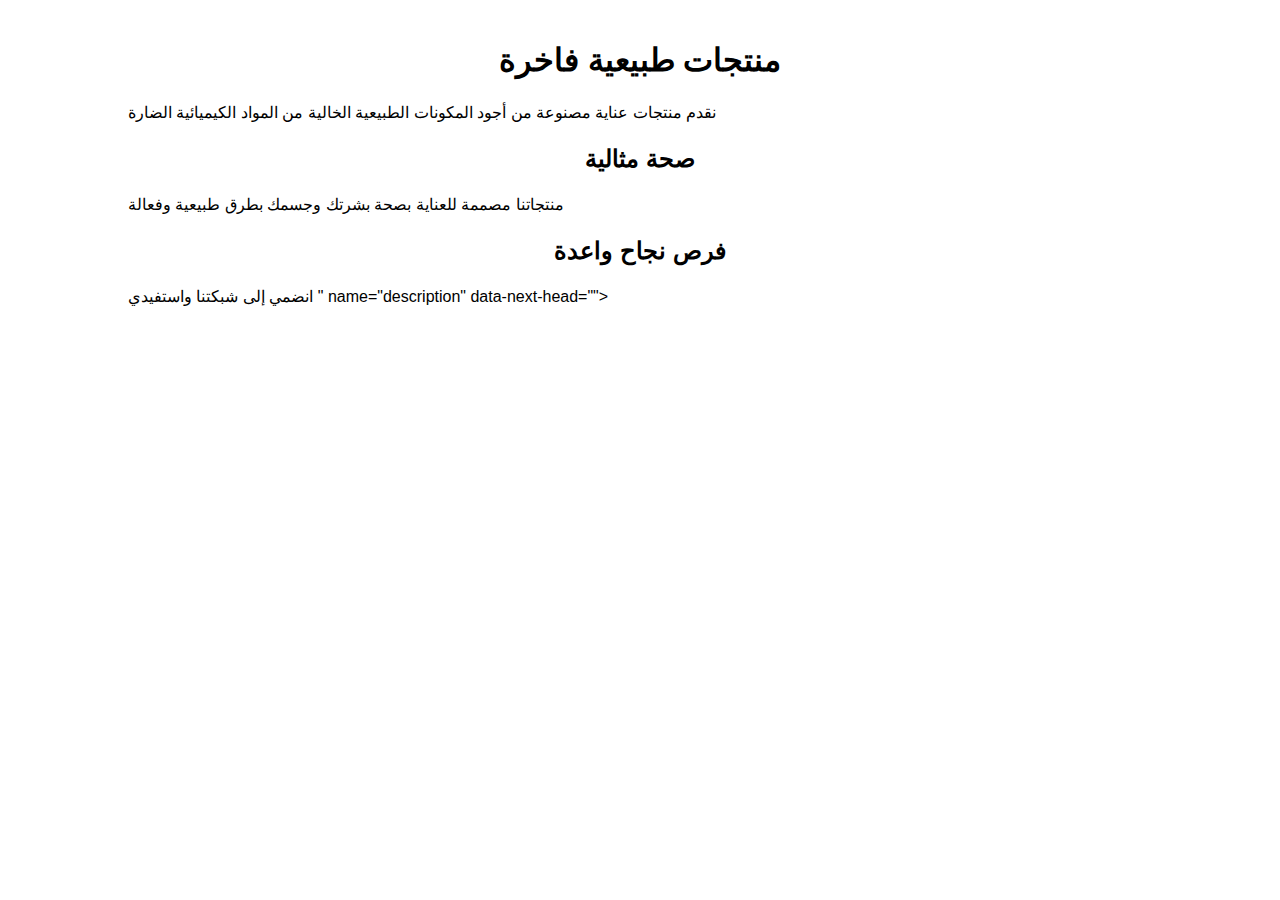
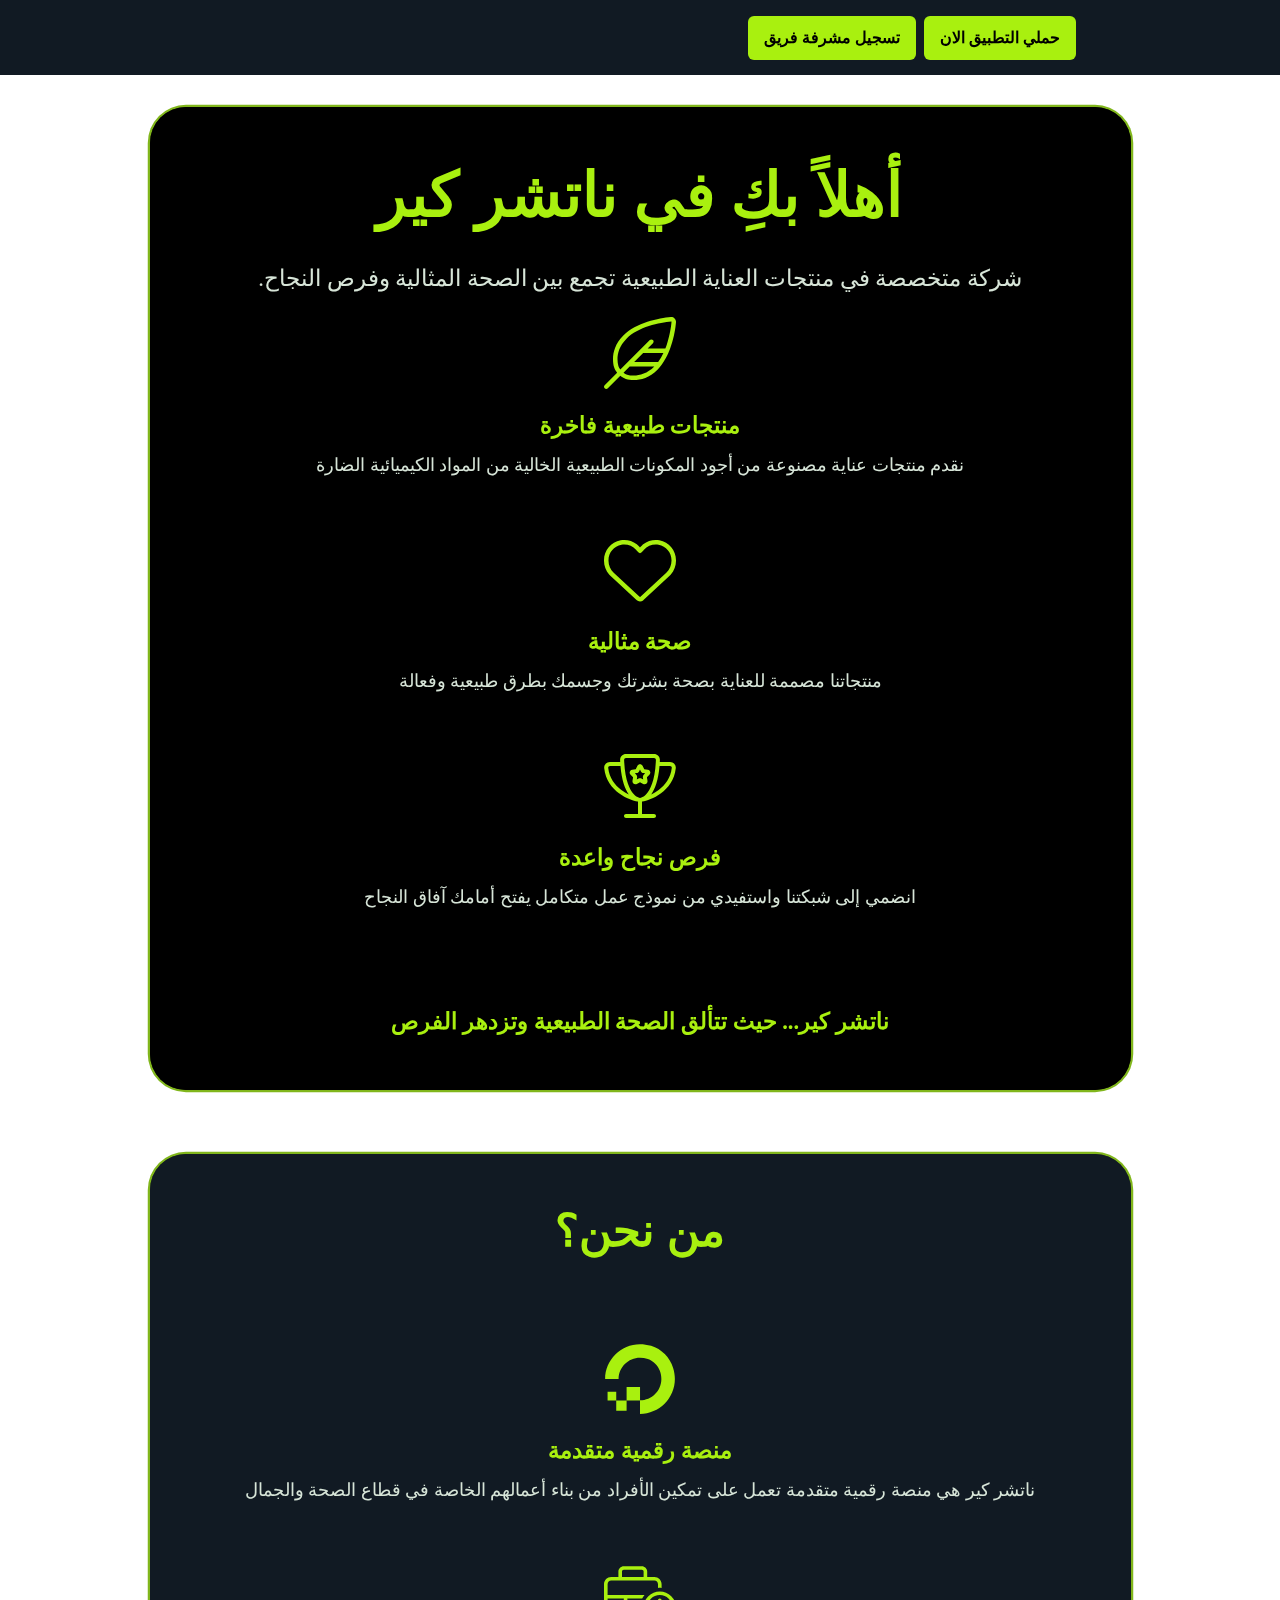
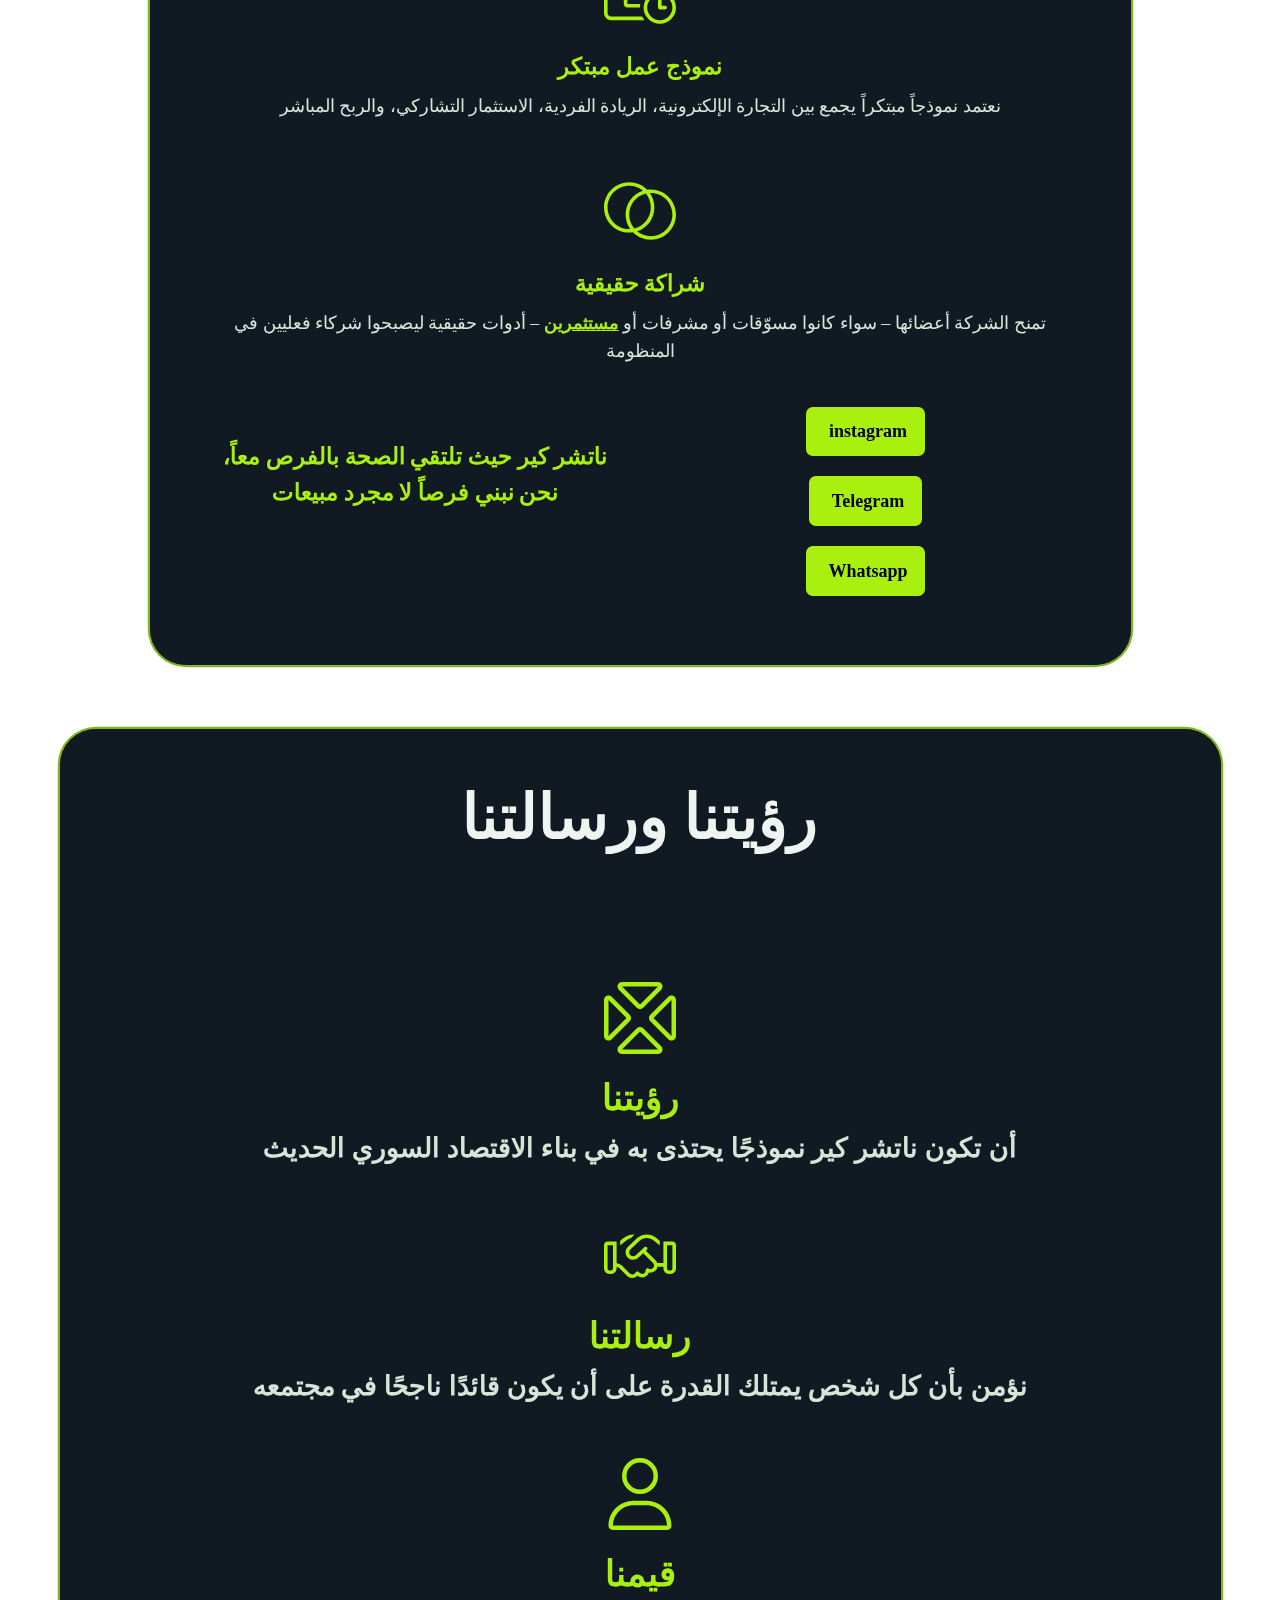
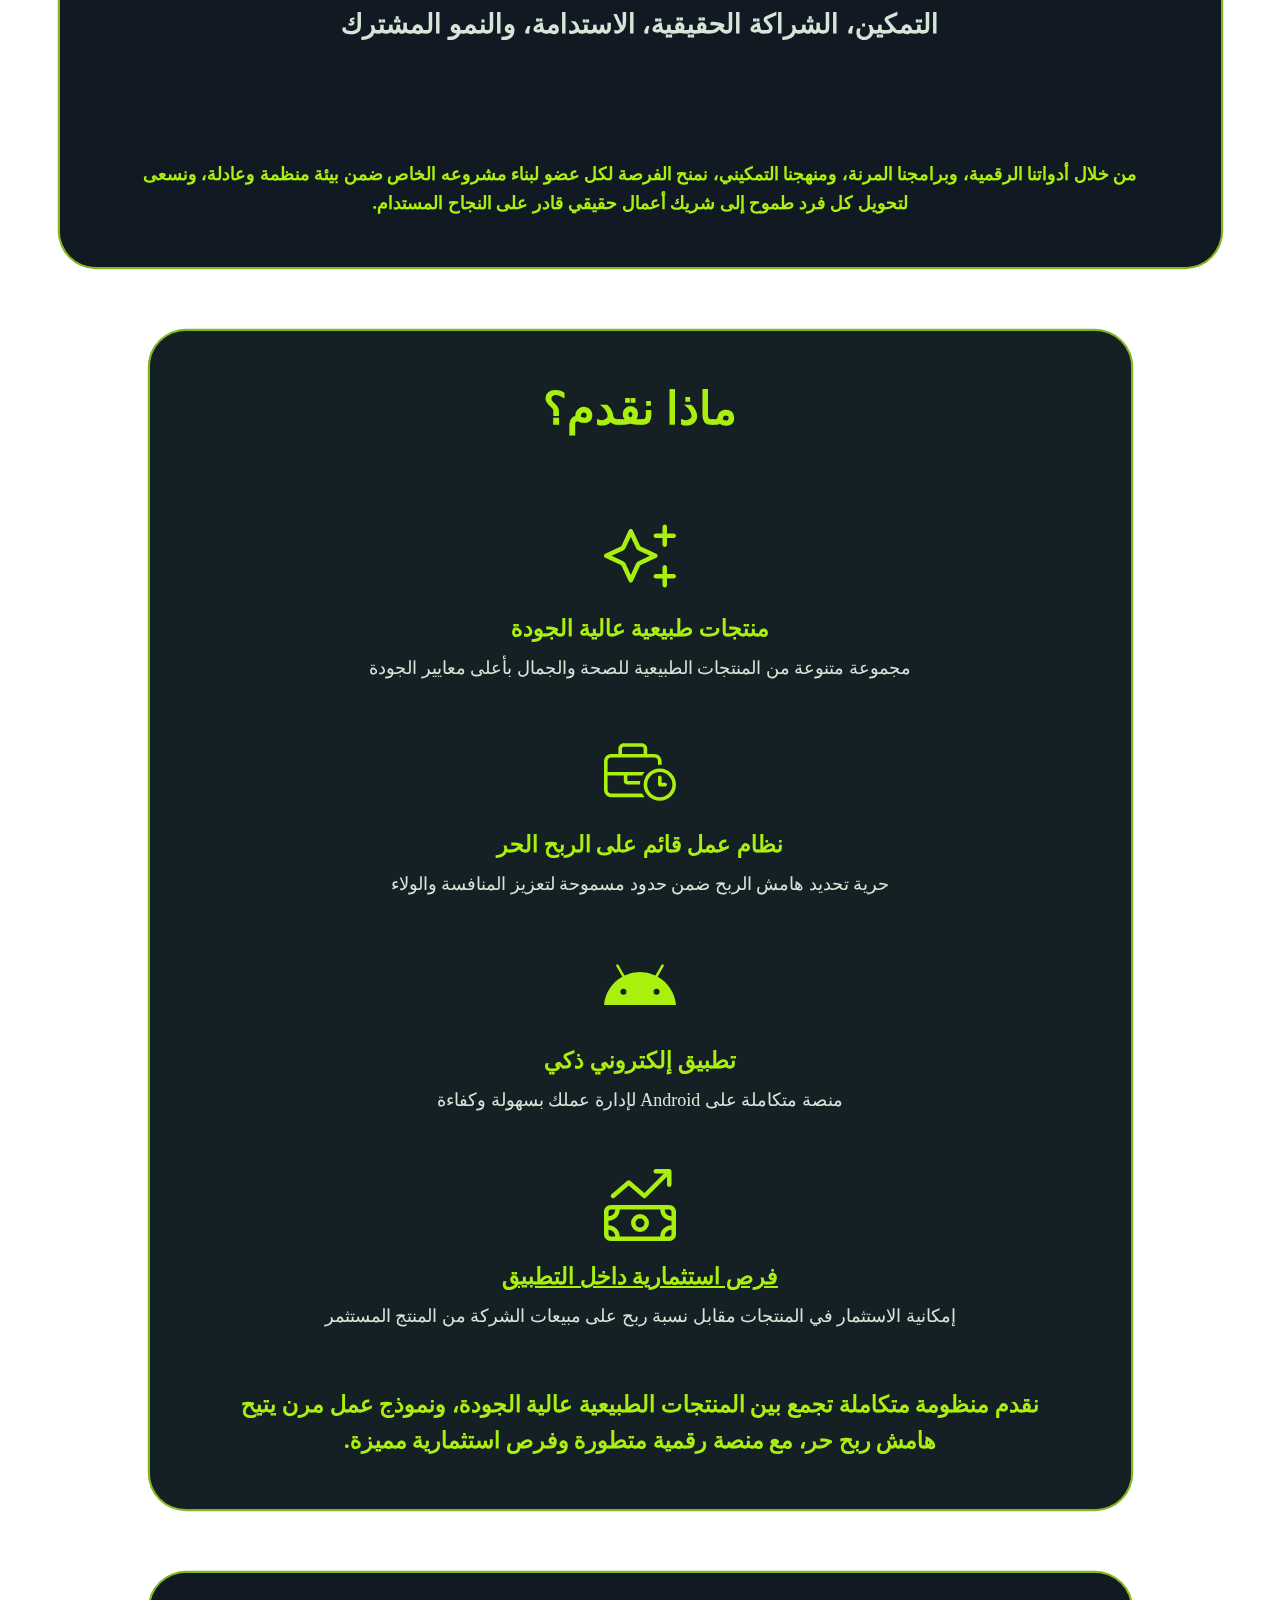
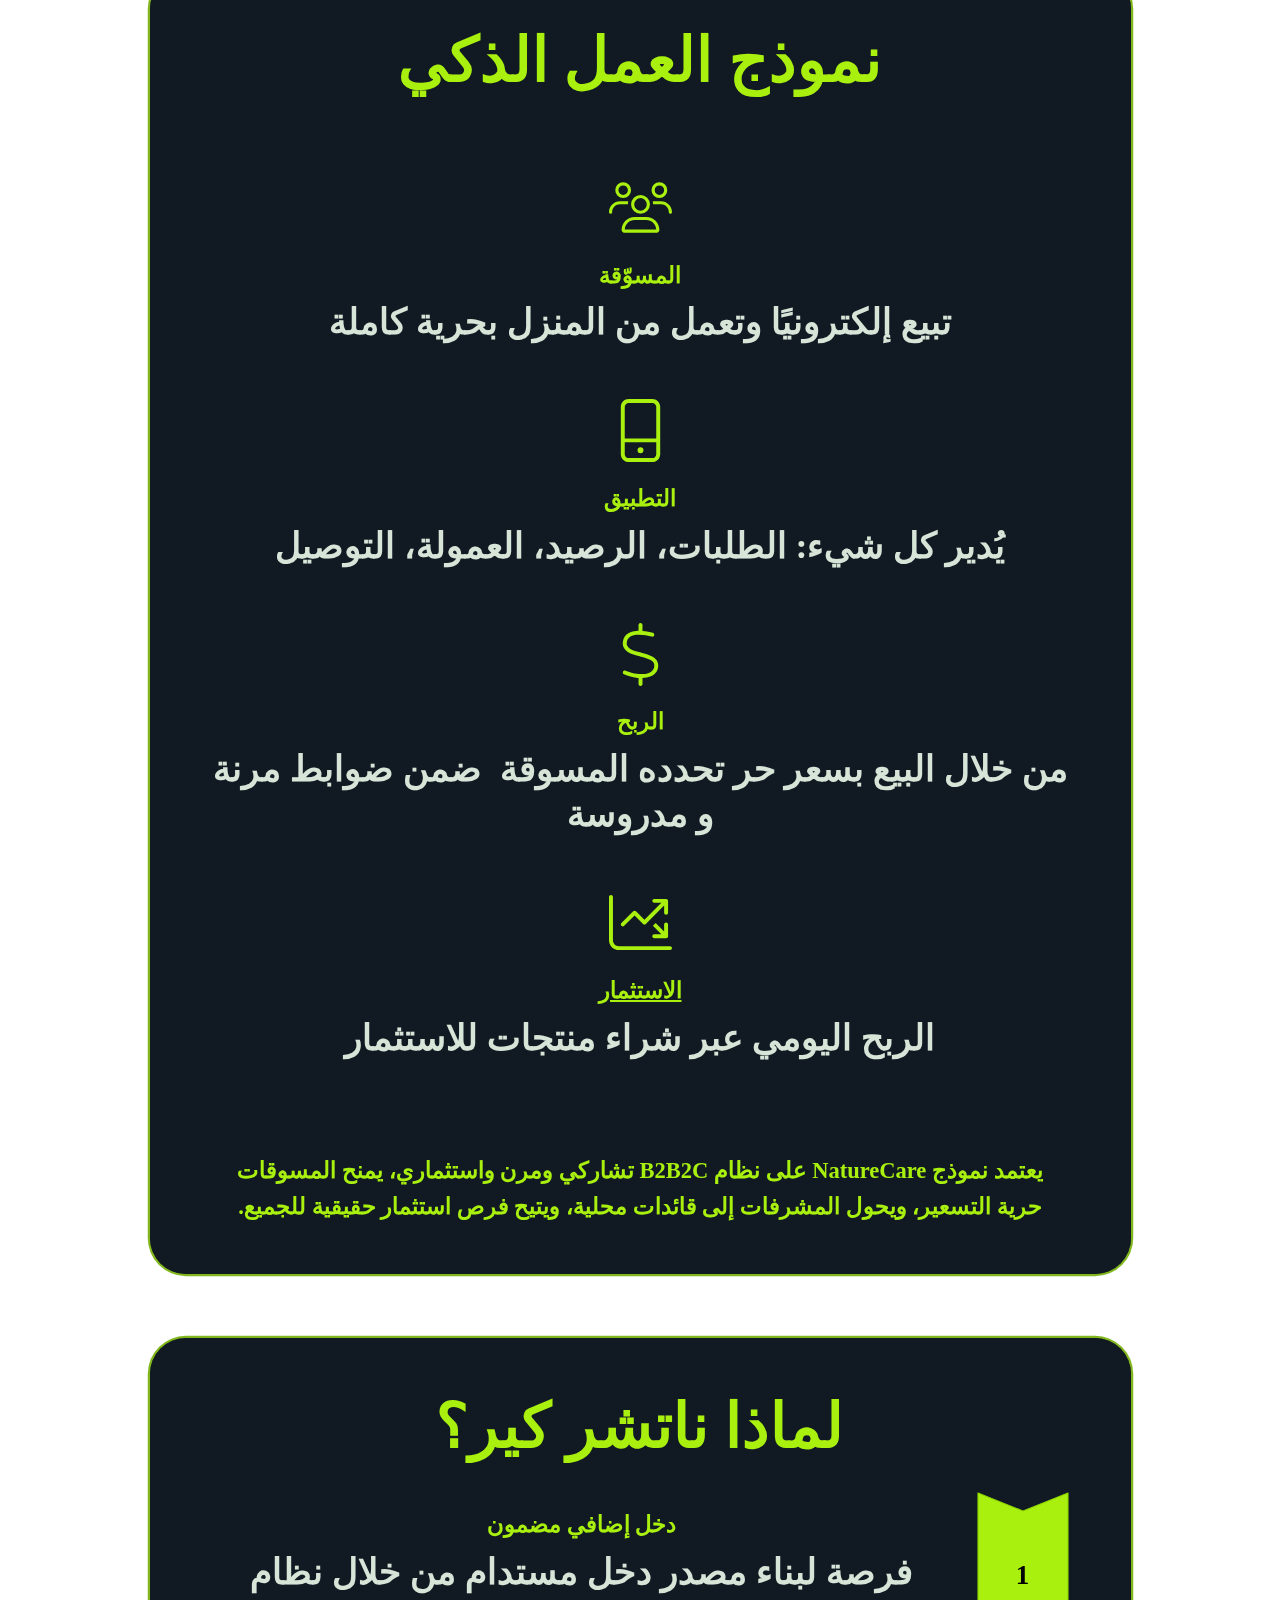
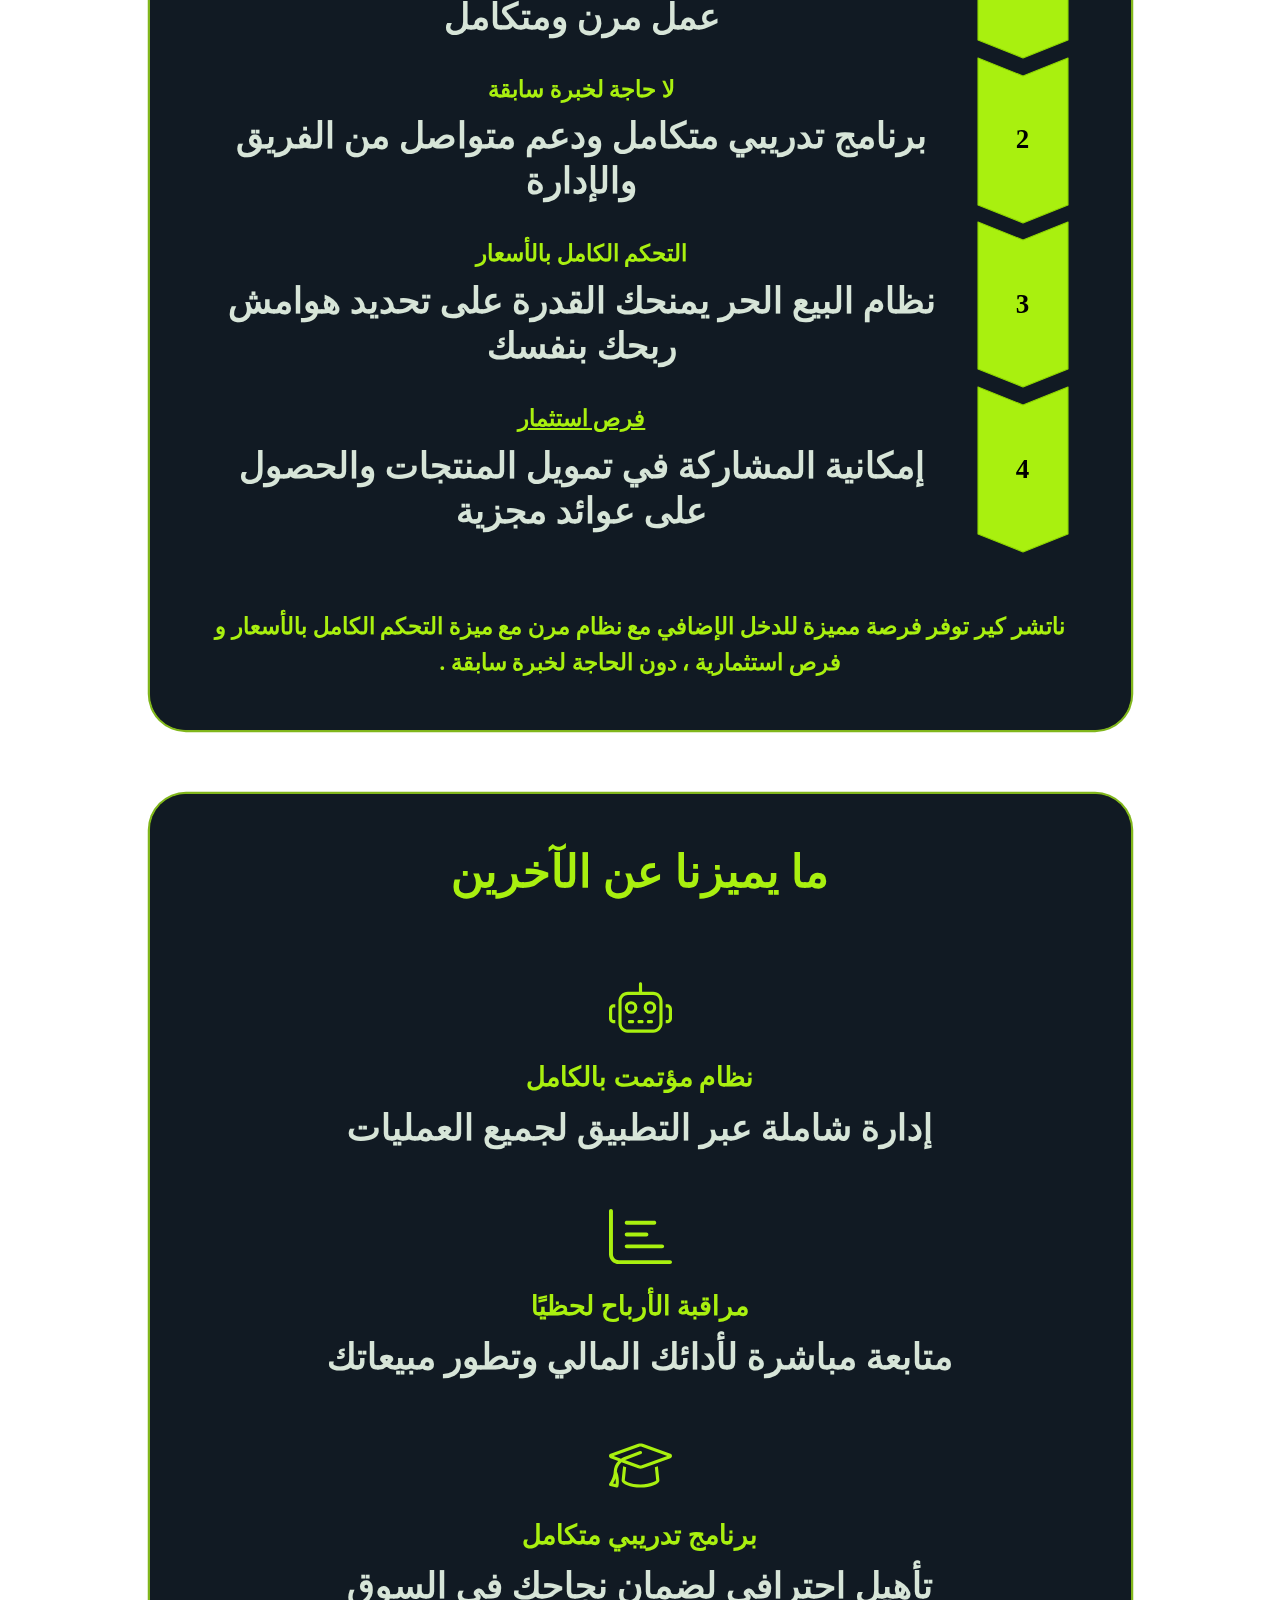
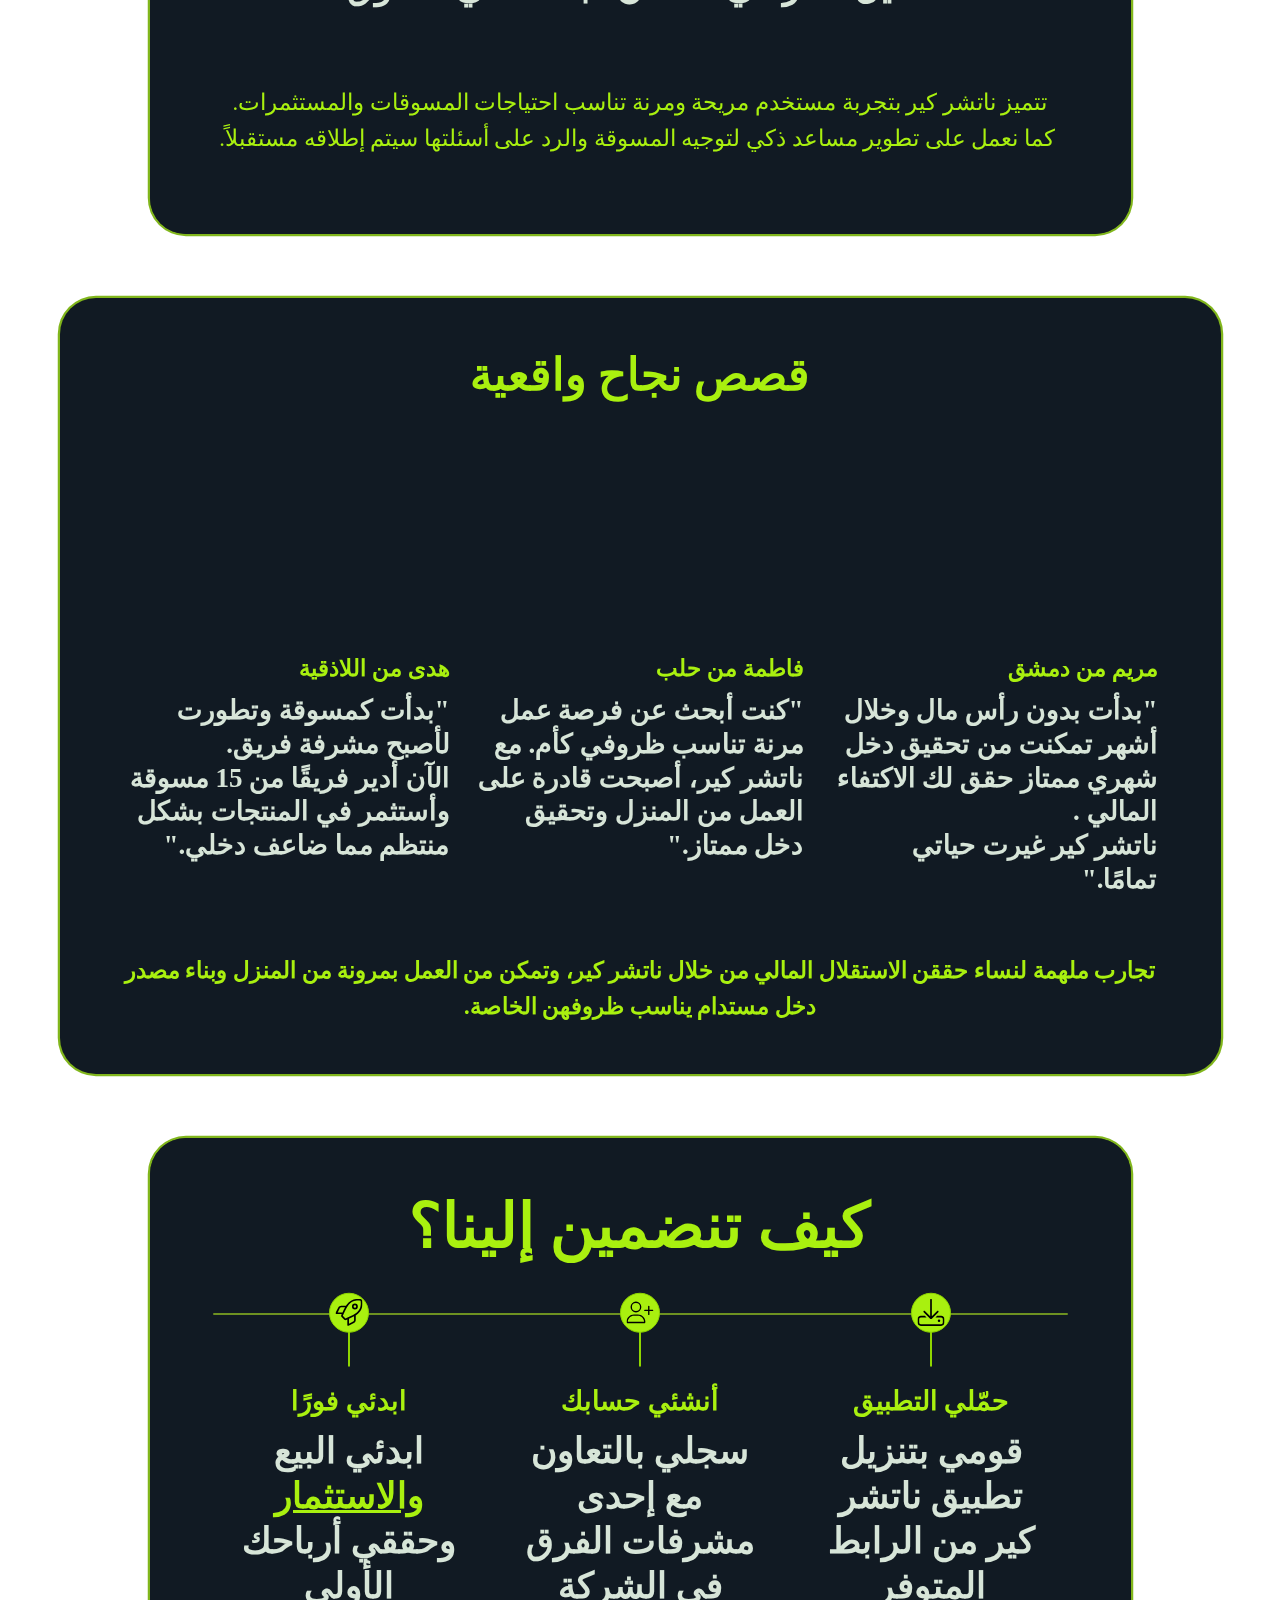
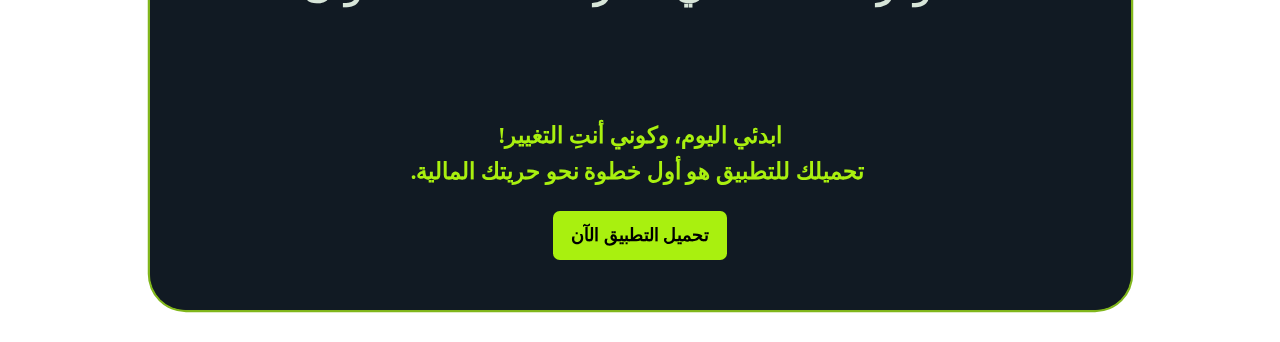
